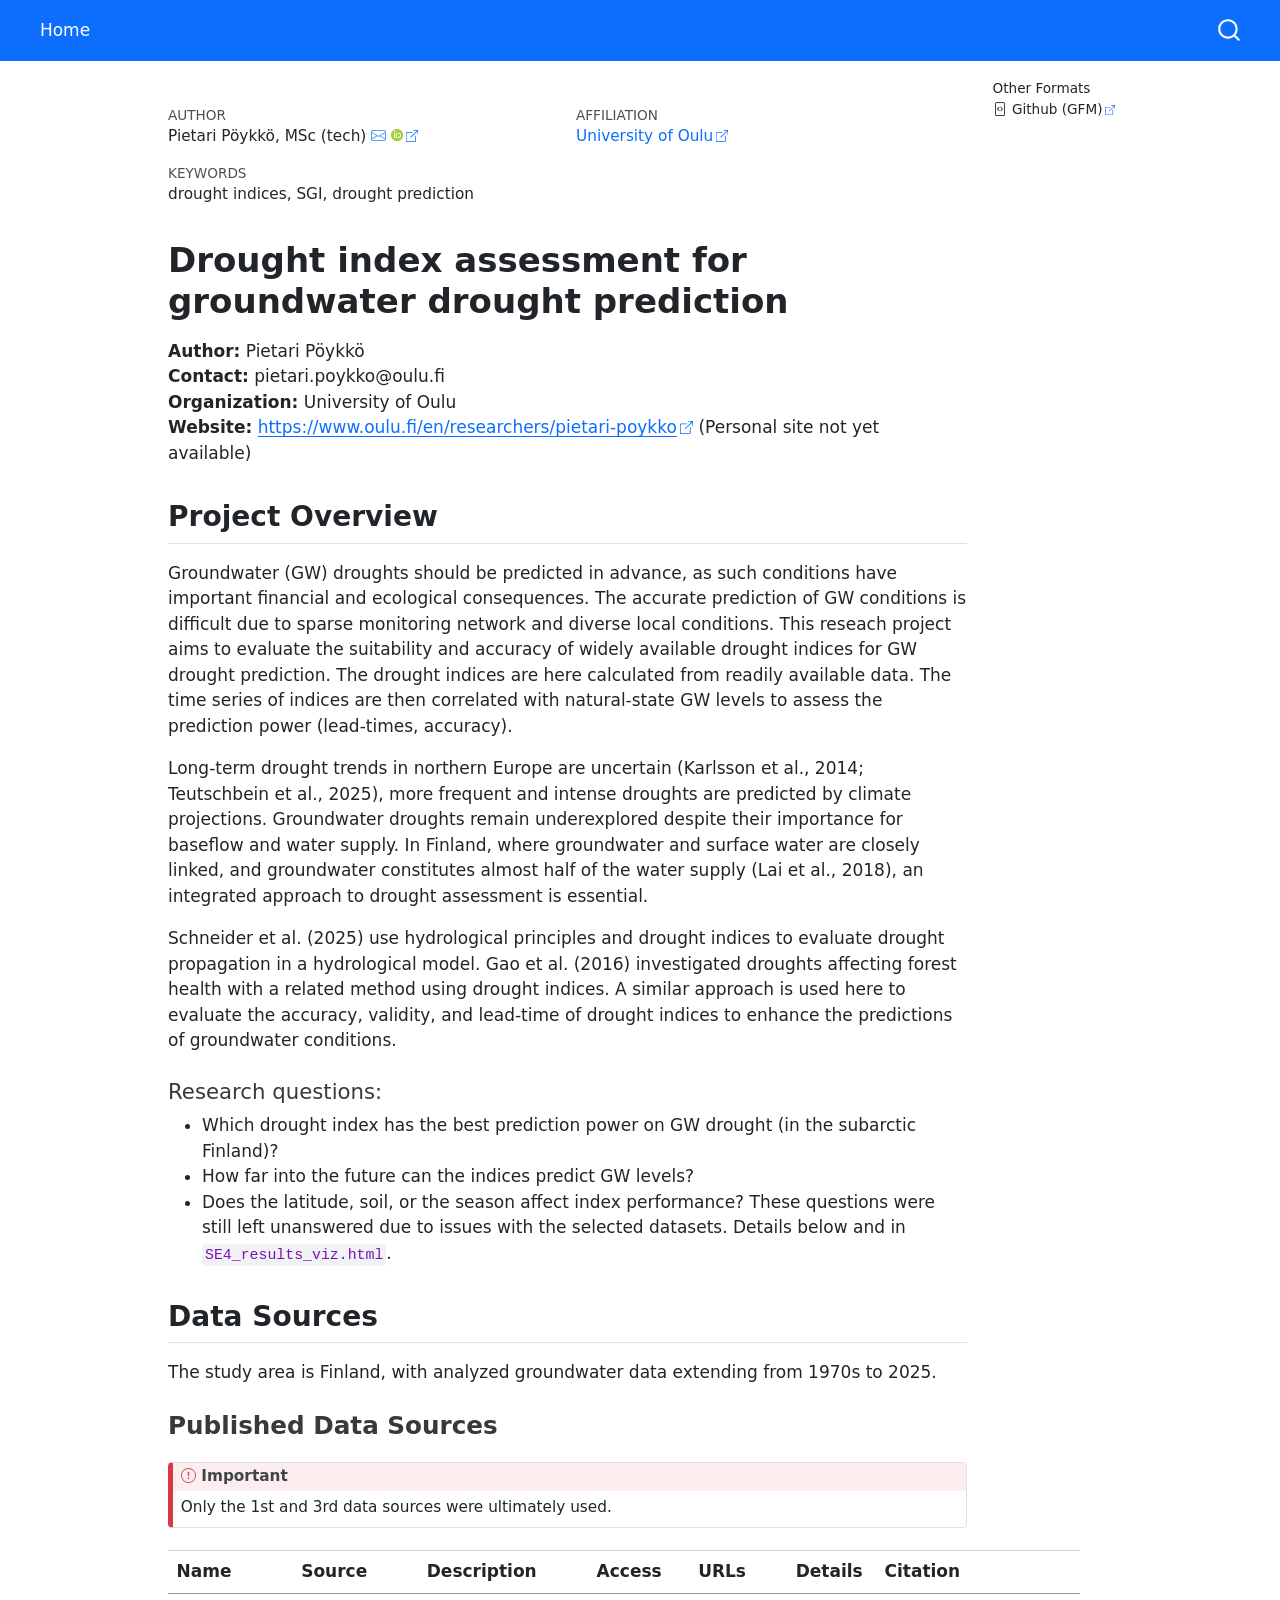
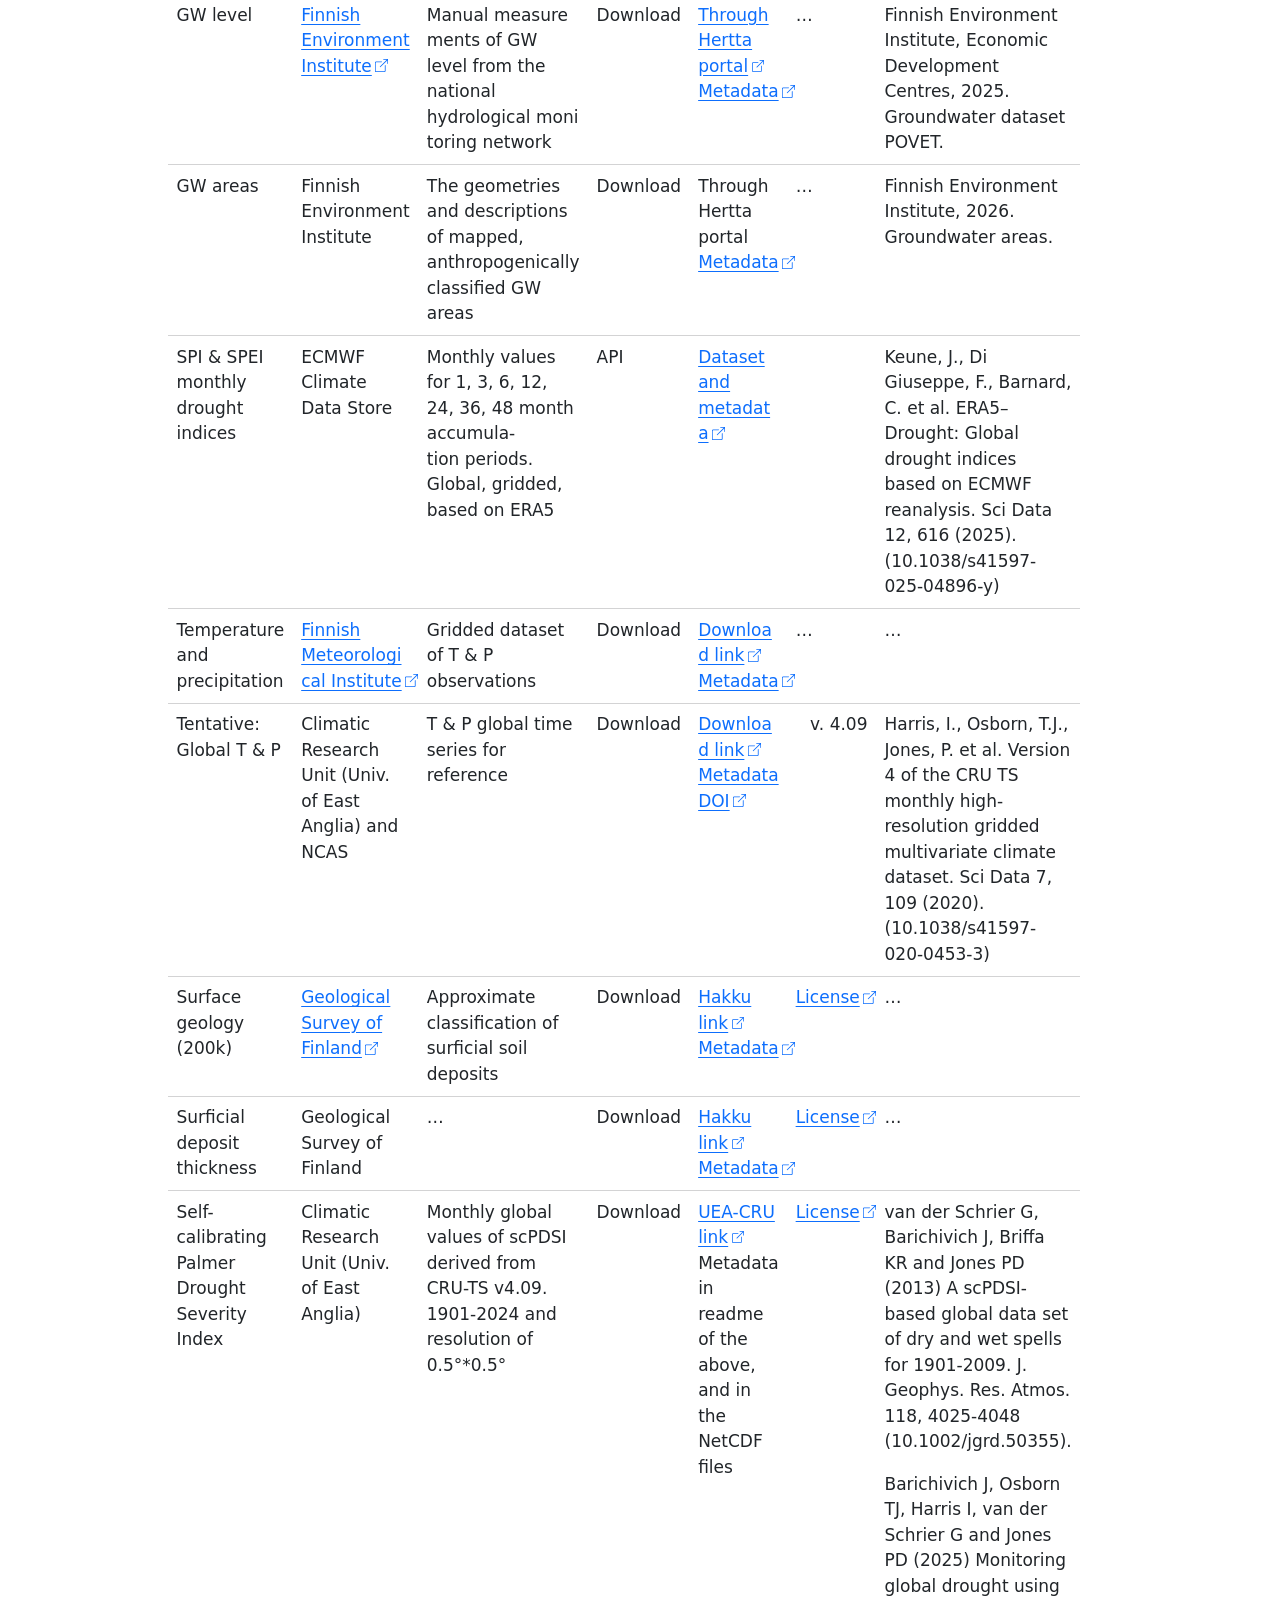
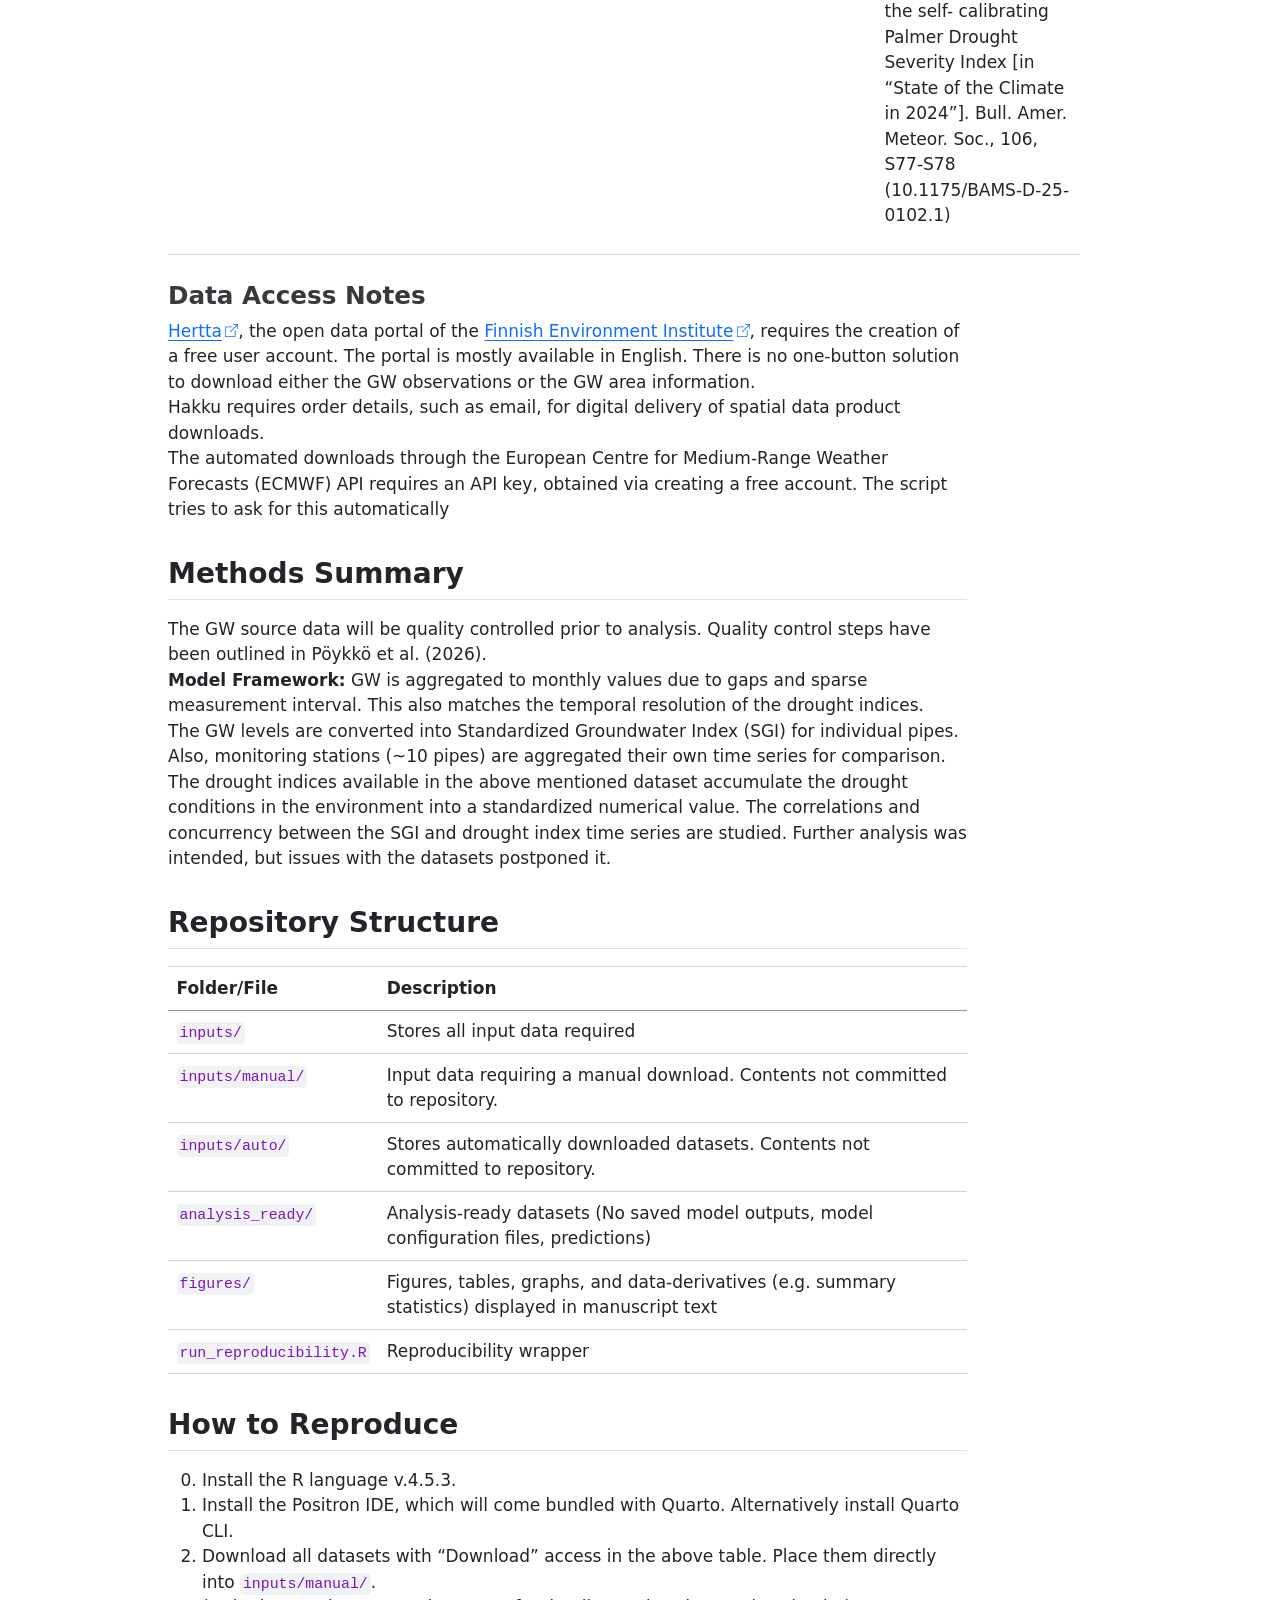
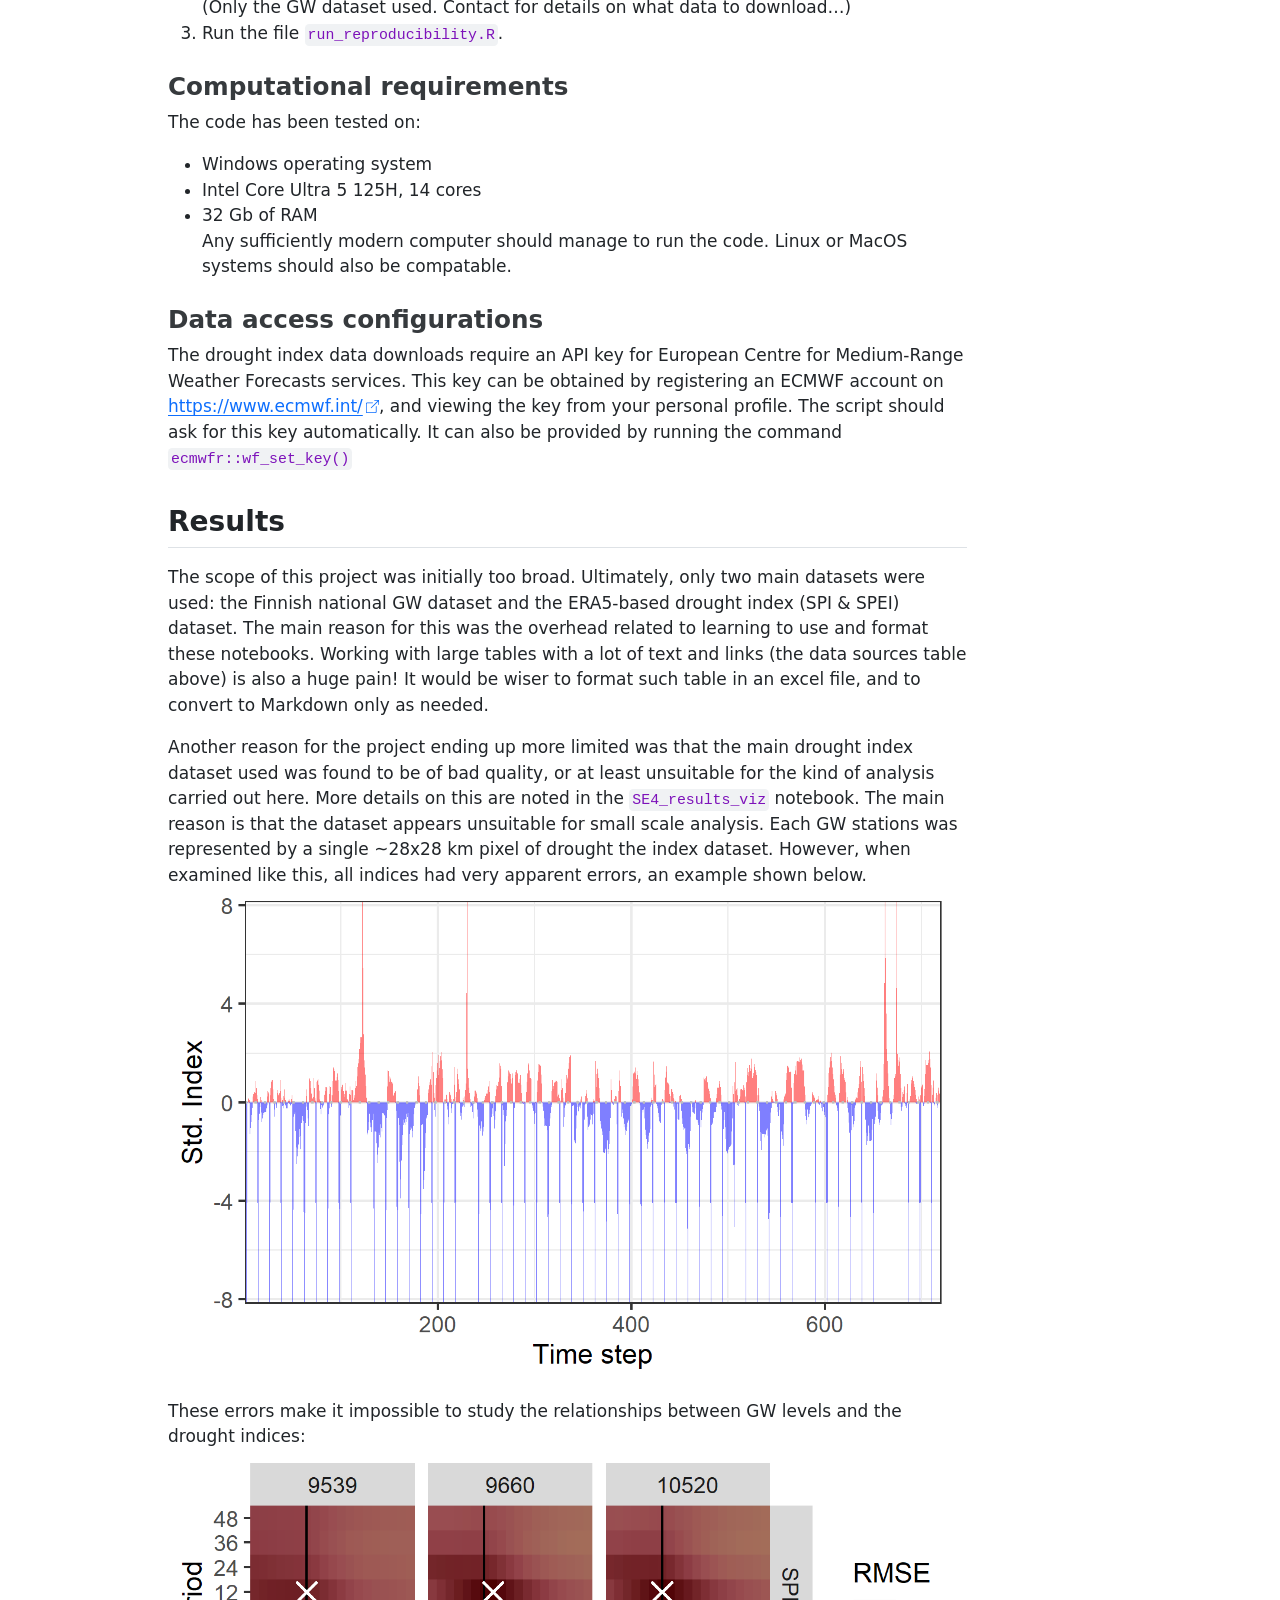
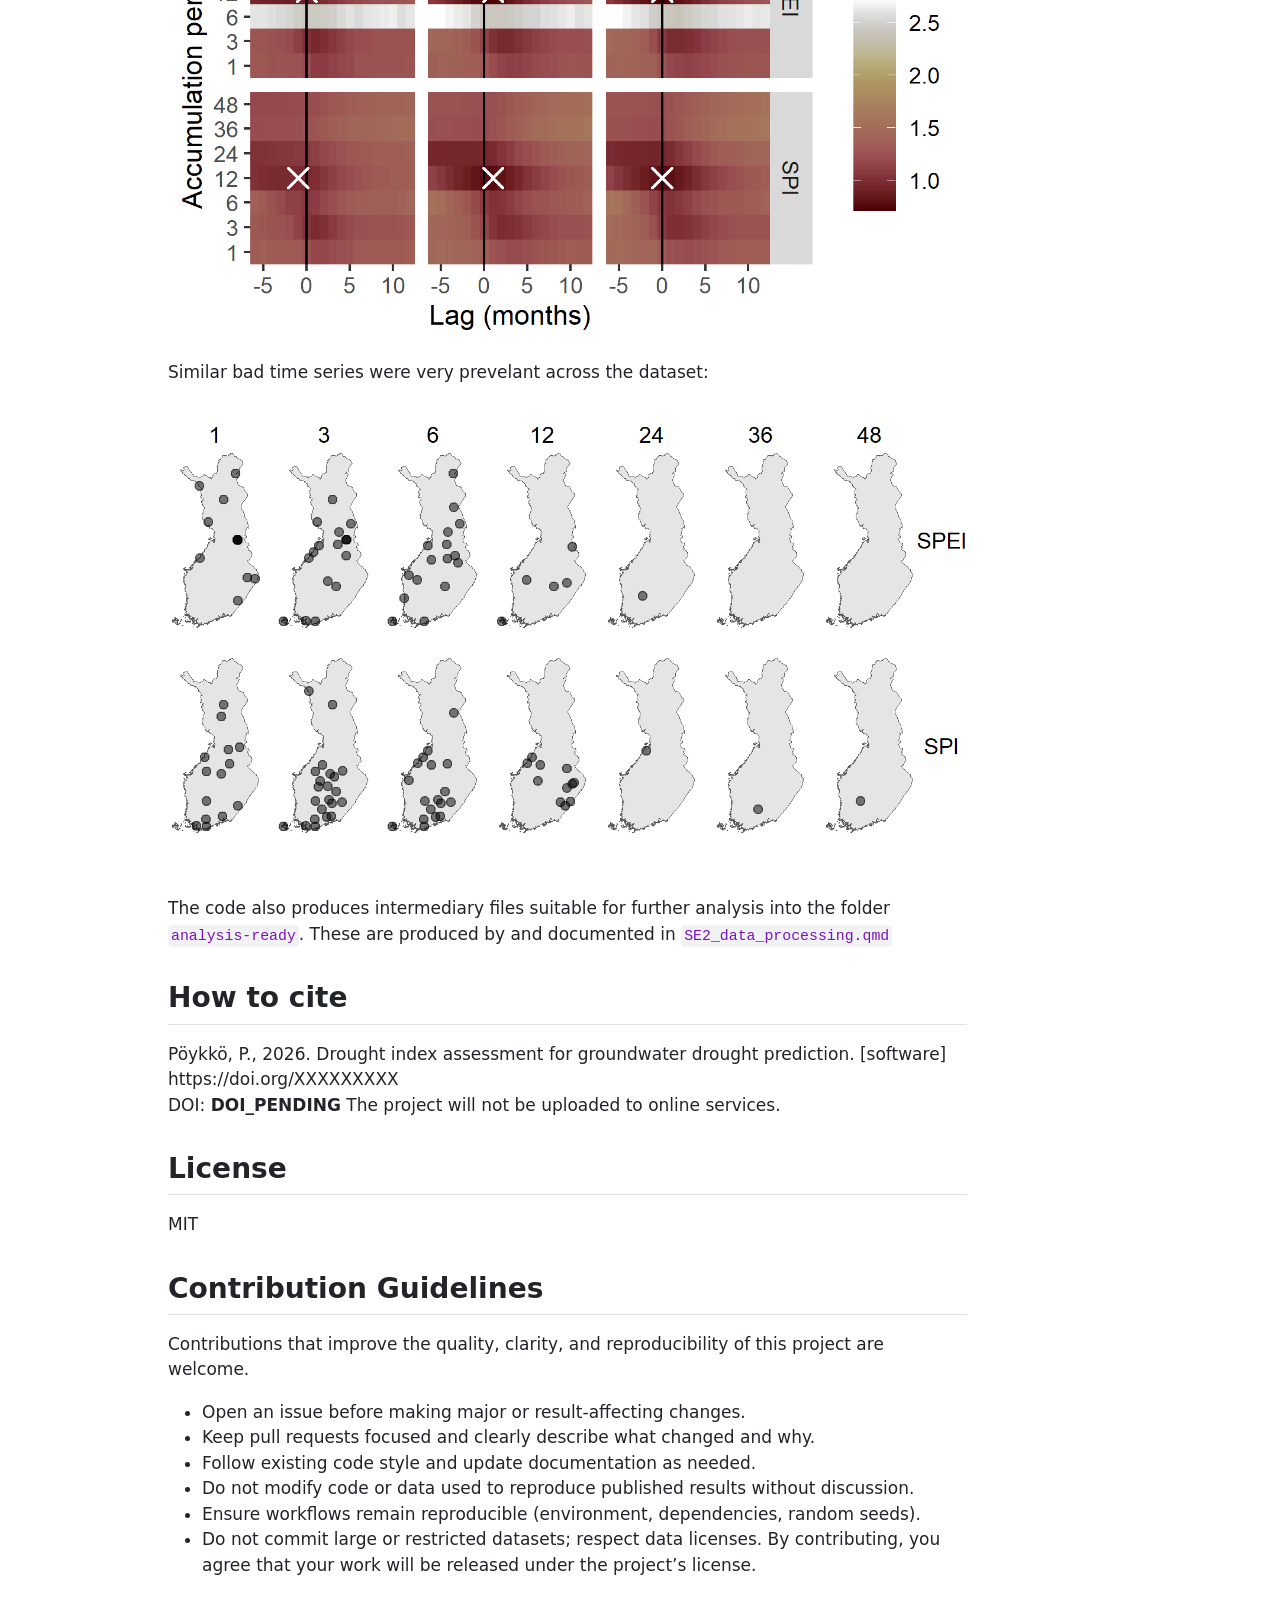
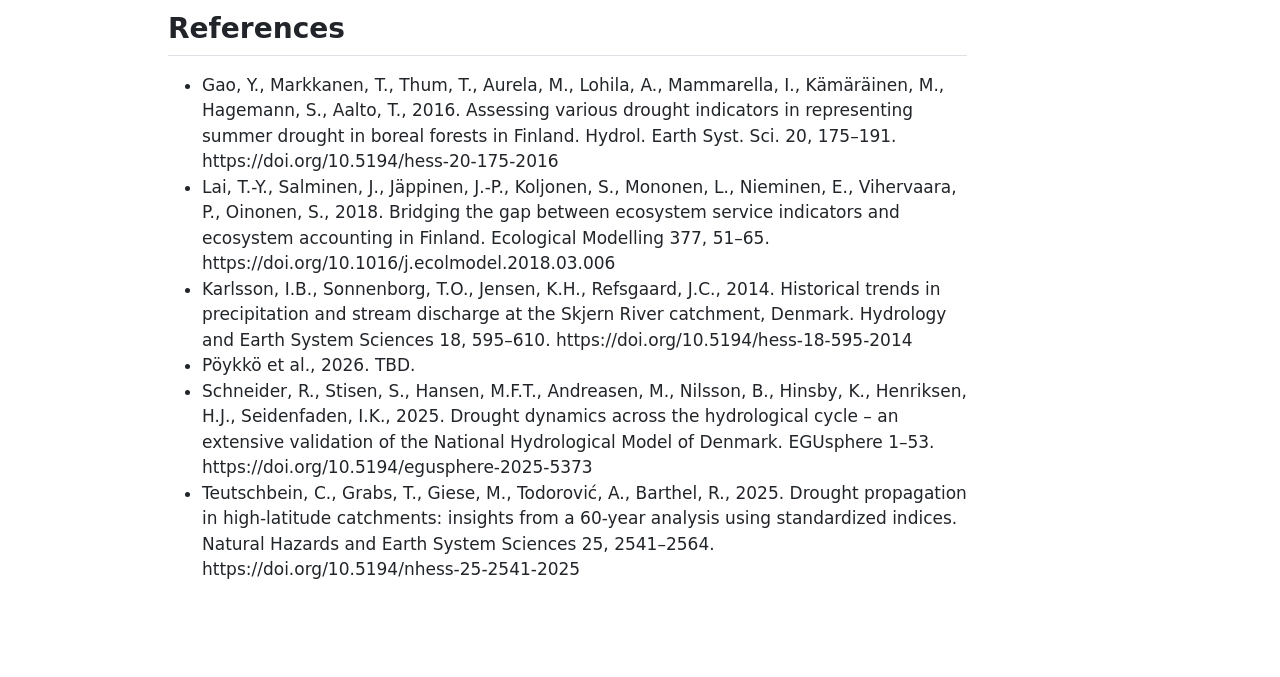
==== README.html @ c1beb2d9 "Built site for gh-pages" ====
<!DOCTYPE html>
<html xmlns="http://www.w3.org/1999/xhtml" lang="en" xml:lang="en"><head>

<meta charset="utf-8">
<meta name="generator" content="quarto-1.9.37">

<meta name="viewport" content="width=device-width, initial-scale=1.0, user-scalable=yes">

<meta name="author" content="Pietari Pöykkö">
<meta name="keywords" content="drought indices, SGI, drought prediction">

<title>readme</title>
<style>

code{white-space: pre-wrap;}
span.smallcaps{font-variant: small-caps;}
div.columns{display: flex; gap: min(4vw, 1.5em);}
div.column{flex: auto; overflow-x: auto;}
div.hanging-indent{margin-left: 1.5em; text-indent: -1.5em;}
ul.task-list{list-style: none;}
ul.task-list li input[type="checkbox"] {
width: 0.8em;
margin: 0 0.8em 0.2em -1em;  vertical-align: middle;
}
</style>


<script>const headroomChanged = new CustomEvent("quarto-hrChanged", {
  detail: {},
  bubbles: true,
  cancelable: false,
  composed: false,
});

const announceDismiss = () => {
  const annEl = window.document.getElementById("quarto-announcement");
  if (annEl) {
    annEl.remove();

    const annId = annEl.getAttribute("data-announcement-id");
    window.localStorage.setItem(`quarto-announce-${annId}`, "true");
  }
};

const announceRegister = () => {
  const annEl = window.document.getElementById("quarto-announcement");
  if (annEl) {
    const annId = annEl.getAttribute("data-announcement-id");
    const isDismissed =
      window.localStorage.getItem(`quarto-announce-${annId}`) || false;
    if (isDismissed) {
      announceDismiss();
      return;
    } else {
      annEl.classList.remove("hidden");
    }

    const actionEl = annEl.querySelector(".quarto-announcement-action");
    if (actionEl) {
      actionEl.addEventListener("click", function (e) {
        e.preventDefault();
        // Hide the bar immediately
        announceDismiss();
      });
    }
  }
};

window.document.addEventListener("DOMContentLoaded", function () {
  let init = false;

  announceRegister();

  // Manage the back to top button, if one is present.
  let lastScrollTop = window.pageYOffset || document.documentElement.scrollTop;
  const scrollDownBuffer = 5;
  const scrollUpBuffer = 35;
  const btn = document.getElementById("quarto-back-to-top");
  const hideBackToTop = () => {
    btn.style.display = "none";
  };
  const showBackToTop = () => {
    btn.style.display = "inline-block";
  };
  if (btn) {
    window.document.addEventListener(
      "scroll",
      function () {
        const currentScrollTop =
          window.pageYOffset || document.documentElement.scrollTop;

        // Shows and hides the button 'intelligently' as the user scrolls
        if (currentScrollTop - scrollDownBuffer > lastScrollTop) {
          hideBackToTop();
          lastScrollTop = currentScrollTop <= 0 ? 0 : currentScrollTop;
        } else if (currentScrollTop < lastScrollTop - scrollUpBuffer) {
          showBackToTop();
          lastScrollTop = currentScrollTop <= 0 ? 0 : currentScrollTop;
        }

        // Show the button at the bottom, hides it at the top
        if (currentScrollTop <= 0) {
          hideBackToTop();
        } else if (
          window.innerHeight + currentScrollTop >=
          document.body.offsetHeight
        ) {
          showBackToTop();
        }
      },
      false
    );
  }

  function throttle(func, wait) {
    var timeout;
    return function () {
      const context = this;
      const args = arguments;
      const later = function () {
        clearTimeout(timeout);
        timeout = null;
        func.apply(context, args);
      };

      if (!timeout) {
        timeout = setTimeout(later, wait);
      }
    };
  }

  function headerOffset() {
    // Set an offset if there is are fixed top navbar
    const headerEl = window.document.querySelector("header.fixed-top");
    if (headerEl) {
      return headerEl.clientHeight;
    } else {
      return 0;
    }
  }

  function footerOffset() {
    const footerEl = window.document.querySelector("footer.footer");
    if (footerEl) {
      return footerEl.clientHeight;
    } else {
      return 0;
    }
  }

  function dashboardOffset() {
    const dashboardNavEl = window.document.getElementById(
      "quarto-dashboard-header"
    );
    if (dashboardNavEl !== null) {
      return dashboardNavEl.clientHeight;
    } else {
      return 0;
    }
  }

  function updateDocumentOffsetWithoutAnimation() {
    updateDocumentOffset(false);
  }

  function updateDocumentOffset(animated) {
    // set body offset
    const topOffset = headerOffset();
    const bodyOffset = topOffset + footerOffset() + dashboardOffset();
    const bodyEl = window.document.body;
    bodyEl.setAttribute("data-bs-offset", topOffset);
    bodyEl.style.paddingTop = topOffset + "px";

    // deal with sidebar offsets
    const sidebars = window.document.querySelectorAll(
      ".sidebar, .headroom-target"
    );
    sidebars.forEach((sidebar) => {
      if (!animated) {
        sidebar.classList.add("notransition");
        // Remove the no transition class after the animation has time to complete
        setTimeout(function () {
          sidebar.classList.remove("notransition");
        }, 201);
      }

      if (window.Headroom && sidebar.classList.contains("sidebar-unpinned")) {
        sidebar.style.top = "0";
        sidebar.style.maxHeight = "100vh";
      } else {
        sidebar.style.top = topOffset + "px";
        sidebar.style.maxHeight = "calc(100vh - " + topOffset + "px)";
      }
    });

    // allow space for footer
    const mainContainer = window.document.querySelector(".quarto-container");
    if (mainContainer) {
      mainContainer.style.minHeight = "calc(100vh - " + bodyOffset + "px)";
    }

    // link offset
    let linkStyle = window.document.querySelector("#quarto-target-style");
    if (!linkStyle) {
      linkStyle = window.document.createElement("style");
      linkStyle.setAttribute("id", "quarto-target-style");
      window.document.head.appendChild(linkStyle);
    }
    while (linkStyle.firstChild) {
      linkStyle.removeChild(linkStyle.firstChild);
    }
    if (topOffset > 0) {
      linkStyle.appendChild(
        window.document.createTextNode(`
      section:target::before {
        content: "";
        display: block;
        height: ${topOffset}px;
        margin: -${topOffset}px 0 0;
      }`)
      );
    }
    if (init) {
      window.dispatchEvent(headroomChanged);
    }
    init = true;
  }

  // initialize headroom
  var header = window.document.querySelector("#quarto-header");
  if (header && window.Headroom) {
    const headroom = new window.Headroom(header, {
      tolerance: 5,
      onPin: function () {
        const sidebars = window.document.querySelectorAll(
          ".sidebar, .headroom-target"
        );
        sidebars.forEach((sidebar) => {
          sidebar.classList.remove("sidebar-unpinned");
        });
        updateDocumentOffset();
      },
      onUnpin: function () {
        const sidebars = window.document.querySelectorAll(
          ".sidebar, .headroom-target"
        );
        sidebars.forEach((sidebar) => {
          sidebar.classList.add("sidebar-unpinned");
        });
        updateDocumentOffset();
      },
    });
    headroom.init();

    let frozen = false;
    window.quartoToggleHeadroom = function () {
      if (frozen) {
        headroom.unfreeze();
        frozen = false;
      } else {
        headroom.freeze();
        frozen = true;
      }
    };
  }

  window.addEventListener(
    "hashchange",
    function (e) {
      if (
        getComputedStyle(document.documentElement).scrollBehavior !== "smooth"
      ) {
        window.scrollTo(0, window.pageYOffset - headerOffset());
      }
    },
    false
  );

  // Observe size changed for the header
  const headerEl = window.document.querySelector("header.fixed-top");
  if (headerEl && window.ResizeObserver) {
    const observer = new window.ResizeObserver(() => {
      setTimeout(updateDocumentOffsetWithoutAnimation, 0);
    });
    observer.observe(headerEl, {
      attributes: true,
      childList: true,
      characterData: true,
    });
  } else {
    window.addEventListener(
      "resize",
      throttle(updateDocumentOffsetWithoutAnimation, 50)
    );
  }
  setTimeout(updateDocumentOffsetWithoutAnimation, 250);

  // fixup index.html links if we aren't on the filesystem
  if (window.location.protocol !== "file:") {
    const links = window.document.querySelectorAll("a");
    for (let i = 0; i < links.length; i++) {
      if (links[i].href) {
        links[i].dataset.originalHref = links[i].href;
        links[i].href = links[i].href.replace(/\/index\.html/, "/");
      }
    }

    // Fixup any sharing links that require urls
    // Append url to any sharing urls
    const sharingLinks = window.document.querySelectorAll(
      "a.sidebar-tools-main-item, a.quarto-navigation-tool, a.quarto-navbar-tools, a.quarto-navbar-tools-item"
    );
    for (let i = 0; i < sharingLinks.length; i++) {
      const sharingLink = sharingLinks[i];
      const href = sharingLink.getAttribute("href");
      if (href) {
        sharingLink.setAttribute(
          "href",
          href.replace("|url|", window.location.href)
        );
      }
    }

    // Scroll the active navigation item into view, if necessary
    const navSidebar = window.document.querySelector("nav#quarto-sidebar");
    if (navSidebar) {
      // Find the active item
      const activeItem = navSidebar.querySelector("li.sidebar-item a.active");
      if (activeItem) {
        // Wait for the scroll height and height to resolve by observing size changes on the
        // nav element that is scrollable
        const resizeObserver = new ResizeObserver((_entries) => {
          // The bottom of the element
          const elBottom = activeItem.offsetTop;
          const viewBottom = navSidebar.scrollTop + navSidebar.clientHeight;

          // The element height and scroll height are the same, then we are still loading
          if (viewBottom !== navSidebar.scrollHeight) {
            // Determine if the item isn't visible and scroll to it
            if (elBottom >= viewBottom) {
              navSidebar.scrollTop = elBottom;
            }

            // stop observing now since we've completed the scroll
            resizeObserver.unobserve(navSidebar);
          }
        });
        resizeObserver.observe(navSidebar);
      }
    }
  }
});
</script>
<script>/*!
 * headroom.js v0.12.0 - Give your page some headroom. Hide your header until you need it
 * Copyright (c) 2020 Nick Williams - http://wicky.nillia.ms/headroom.js
 * License: MIT
 */

!function(t,n){"object"==typeof exports&&"undefined"!=typeof module?module.exports=n():"function"==typeof define&&define.amd?define(n):(t=t||self).Headroom=n()}(this,function(){"use strict";function t(){return"undefined"!=typeof window}function d(t){return function(t){return t&&t.document&&function(t){return 9===t.nodeType}(t.document)}(t)?function(t){var n=t.document,o=n.body,s=n.documentElement;return{scrollHeight:function(){return Math.max(o.scrollHeight,s.scrollHeight,o.offsetHeight,s.offsetHeight,o.clientHeight,s.clientHeight)},height:function(){return t.innerHeight||s.clientHeight||o.clientHeight},scrollY:function(){return void 0!==t.pageYOffset?t.pageYOffset:(s||o.parentNode||o).scrollTop}}}(t):function(t){return{scrollHeight:function(){return Math.max(t.scrollHeight,t.offsetHeight,t.clientHeight)},height:function(){return Math.max(t.offsetHeight,t.clientHeight)},scrollY:function(){return t.scrollTop}}}(t)}function n(t,s,e){var n,o=function(){var n=!1;try{var t={get passive(){n=!0}};window.addEventListener("test",t,t),window.removeEventListener("test",t,t)}catch(t){n=!1}return n}(),i=!1,r=d(t),l=r.scrollY(),a={};function c(){var t=Math.round(r.scrollY()),n=r.height(),o=r.scrollHeight();a.scrollY=t,a.lastScrollY=l,a.direction=l<t?"down":"up",a.distance=Math.abs(t-l),a.isOutOfBounds=t<0||o<t+n,a.top=t<=s.offset[a.direction],a.bottom=o<=t+n,a.toleranceExceeded=a.distance>s.tolerance[a.direction],e(a),l=t,i=!1}function h(){i||(i=!0,n=requestAnimationFrame(c))}var u=!!o&&{passive:!0,capture:!1};return t.addEventListener("scroll",h,u),c(),{destroy:function(){cancelAnimationFrame(n),t.removeEventListener("scroll",h,u)}}}function o(t){return t===Object(t)?t:{down:t,up:t}}function s(t,n){n=n||{},Object.assign(this,s.options,n),this.classes=Object.assign({},s.options.classes,n.classes),this.elem=t,this.tolerance=o(this.tolerance),this.offset=o(this.offset),this.initialised=!1,this.frozen=!1}return s.prototype={constructor:s,init:function(){return s.cutsTheMustard&&!this.initialised&&(this.addClass("initial"),this.initialised=!0,setTimeout(function(t){t.scrollTracker=n(t.scroller,{offset:t.offset,tolerance:t.tolerance},t.update.bind(t))},100,this)),this},destroy:function(){this.initialised=!1,Object.keys(this.classes).forEach(this.removeClass,this),this.scrollTracker.destroy()},unpin:function(){!this.hasClass("pinned")&&this.hasClass("unpinned")||(this.addClass("unpinned"),this.removeClass("pinned"),this.onUnpin&&this.onUnpin.call(this))},pin:function(){this.hasClass("unpinned")&&(this.addClass("pinned"),this.removeClass("unpinned"),this.onPin&&this.onPin.call(this))},freeze:function(){this.frozen=!0,this.addClass("frozen")},unfreeze:function(){this.frozen=!1,this.removeClass("frozen")},top:function(){this.hasClass("top")||(this.addClass("top"),this.removeClass("notTop"),this.onTop&&this.onTop.call(this))},notTop:function(){this.hasClass("notTop")||(this.addClass("notTop"),this.removeClass("top"),this.onNotTop&&this.onNotTop.call(this))},bottom:function(){this.hasClass("bottom")||(this.addClass("bottom"),this.removeClass("notBottom"),this.onBottom&&this.onBottom.call(this))},notBottom:function(){this.hasClass("notBottom")||(this.addClass("notBottom"),this.removeClass("bottom"),this.onNotBottom&&this.onNotBottom.call(this))},shouldUnpin:function(t){return"down"===t.direction&&!t.top&&t.toleranceExceeded},shouldPin:function(t){return"up"===t.direction&&t.toleranceExceeded||t.top},addClass:function(t){this.elem.classList.add.apply(this.elem.classList,this.classes[t].split(" "))},removeClass:function(t){this.elem.classList.remove.apply(this.elem.classList,this.classes[t].split(" "))},hasClass:function(t){return this.classes[t].split(" ").every(function(t){return this.classList.contains(t)},this.elem)},update:function(t){t.isOutOfBounds||!0!==this.frozen&&(t.top?this.top():this.notTop(),t.bottom?this.bottom():this.notBottom(),this.shouldUnpin(t)?this.unpin():this.shouldPin(t)&&this.pin())}},s.options={tolerance:{up:0,down:0},offset:0,scroller:t()?window:null,classes:{frozen:"headroom--frozen",pinned:"headroom--pinned",unpinned:"headroom--unpinned",top:"headroom--top",notTop:"headroom--not-top",bottom:"headroom--bottom",notBottom:"headroom--not-bottom",initial:"headroom"}},s.cutsTheMustard=!!(t()&&function(){}.bind&&"classList"in document.documentElement&&Object.assign&&Object.keys&&requestAnimationFrame),s});
</script>
<script>/*!
 * clipboard.js v2.0.11
 * https://clipboardjs.com/
 *
 * Licensed MIT © Zeno Rocha
 */
!function(t,e){"object"==typeof exports&&"object"==typeof module?module.exports=e():"function"==typeof define&&define.amd?define([],e):"object"==typeof exports?exports.ClipboardJS=e():t.ClipboardJS=e()}(this,function(){return n={686:function(t,e,n){"use strict";n.d(e,{default:function(){return b}});var e=n(279),i=n.n(e),e=n(370),u=n.n(e),e=n(817),r=n.n(e);function c(t){try{return document.execCommand(t)}catch(t){return}}var a=function(t){t=r()(t);return c("cut"),t};function o(t,e){var n,o,t=(n=t,o="rtl"===document.documentElement.getAttribute("dir"),(t=document.createElement("textarea")).style.fontSize="12pt",t.style.border="0",t.style.padding="0",t.style.margin="0",t.style.position="absolute",t.style[o?"right":"left"]="-9999px",o=window.pageYOffset||document.documentElement.scrollTop,t.style.top="".concat(o,"px"),t.setAttribute("readonly",""),t.value=n,t);return e.container.appendChild(t),e=r()(t),c("copy"),t.remove(),e}var f=function(t){var e=1<arguments.length&&void 0!==arguments[1]?arguments[1]:{container:document.body},n="";return"string"==typeof t?n=o(t,e):t instanceof HTMLInputElement&&!["text","search","url","tel","password"].includes(null==t?void 0:t.type)?n=o(t.value,e):(n=r()(t),c("copy")),n};function l(t){return(l="function"==typeof Symbol&&"symbol"==typeof Symbol.iterator?function(t){return typeof t}:function(t){return t&&"function"==typeof Symbol&&t.constructor===Symbol&&t!==Symbol.prototype?"symbol":typeof t})(t)}var s=function(){var t=0<arguments.length&&void 0!==arguments[0]?arguments[0]:{},e=t.action,n=void 0===e?"copy":e,o=t.container,e=t.target,t=t.text;if("copy"!==n&&"cut"!==n)throw new Error('Invalid "action" value, use either "copy" or "cut"');if(void 0!==e){if(!e||"object"!==l(e)||1!==e.nodeType)throw new Error('Invalid "target" value, use a valid Element');if("copy"===n&&e.hasAttribute("disabled"))throw new Error('Invalid "target" attribute. Please use "readonly" instead of "disabled" attribute');if("cut"===n&&(e.hasAttribute("readonly")||e.hasAttribute("disabled")))throw new Error('Invalid "target" attribute. You can\'t cut text from elements with "readonly" or "disabled" attributes')}return t?f(t,{container:o}):e?"cut"===n?a(e):f(e,{container:o}):void 0};function p(t){return(p="function"==typeof Symbol&&"symbol"==typeof Symbol.iterator?function(t){return typeof t}:function(t){return t&&"function"==typeof Symbol&&t.constructor===Symbol&&t!==Symbol.prototype?"symbol":typeof t})(t)}function d(t,e){for(var n=0;n<e.length;n++){var o=e[n];o.enumerable=o.enumerable||!1,o.configurable=!0,"value"in o&&(o.writable=!0),Object.defineProperty(t,o.key,o)}}function y(t,e){return(y=Object.setPrototypeOf||function(t,e){return t.__proto__=e,t})(t,e)}function h(n){var o=function(){if("undefined"==typeof Reflect||!Reflect.construct)return!1;if(Reflect.construct.sham)return!1;if("function"==typeof Proxy)return!0;try{return Date.prototype.toString.call(Reflect.construct(Date,[],function(){})),!0}catch(t){return!1}}();return function(){var t,e=v(n);return t=o?(t=v(this).constructor,Reflect.construct(e,arguments,t)):e.apply(this,arguments),e=this,!(t=t)||"object"!==p(t)&&"function"!=typeof t?function(t){if(void 0!==t)return t;throw new ReferenceError("this hasn't been initialised - super() hasn't been called")}(e):t}}function v(t){return(v=Object.setPrototypeOf?Object.getPrototypeOf:function(t){return t.__proto__||Object.getPrototypeOf(t)})(t)}function m(t,e){t="data-clipboard-".concat(t);if(e.hasAttribute(t))return e.getAttribute(t)}var b=function(){!function(t,e){if("function"!=typeof e&&null!==e)throw new TypeError("Super expression must either be null or a function");t.prototype=Object.create(e&&e.prototype,{constructor:{value:t,writable:!0,configurable:!0}}),e&&y(t,e)}(r,i());var t,e,n,o=h(r);function r(t,e){var n;return function(t){if(!(t instanceof r))throw new TypeError("Cannot call a class as a function")}(this),(n=o.call(this)).resolveOptions(e),n.listenClick(t),n}return t=r,n=[{key:"copy",value:function(t){var e=1<arguments.length&&void 0!==arguments[1]?arguments[1]:{container:document.body};return f(t,e)}},{key:"cut",value:function(t){return a(t)}},{key:"isSupported",value:function(){var t=0<arguments.length&&void 0!==arguments[0]?arguments[0]:["copy","cut"],t="string"==typeof t?[t]:t,e=!!document.queryCommandSupported;return t.forEach(function(t){e=e&&!!document.queryCommandSupported(t)}),e}}],(e=[{key:"resolveOptions",value:function(){var t=0<arguments.length&&void 0!==arguments[0]?arguments[0]:{};this.action="function"==typeof t.action?t.action:this.defaultAction,this.target="function"==typeof t.target?t.target:this.defaultTarget,this.text="function"==typeof t.text?t.text:this.defaultText,this.container="object"===p(t.container)?t.container:document.body}},{key:"listenClick",value:function(t){var e=this;this.listener=u()(t,"click",function(t){return e.onClick(t)})}},{key:"onClick",value:function(t){var e=t.delegateTarget||t.currentTarget,n=this.action(e)||"copy",t=s({action:n,container:this.container,target:this.target(e),text:this.text(e)});this.emit(t?"success":"error",{action:n,text:t,trigger:e,clearSelection:function(){e&&e.focus(),window.getSelection().removeAllRanges()}})}},{key:"defaultAction",value:function(t){return m("action",t)}},{key:"defaultTarget",value:function(t){t=m("target",t);if(t)return document.querySelector(t)}},{key:"defaultText",value:function(t){return m("text",t)}},{key:"destroy",value:function(){this.listener.destroy()}}])&&d(t.prototype,e),n&&d(t,n),r}()},828:function(t){var e;"undefined"==typeof Element||Element.prototype.matches||((e=Element.prototype).matches=e.matchesSelector||e.mozMatchesSelector||e.msMatchesSelector||e.oMatchesSelector||e.webkitMatchesSelector),t.exports=function(t,e){for(;t&&9!==t.nodeType;){if("function"==typeof t.matches&&t.matches(e))return t;t=t.parentNode}}},438:function(t,e,n){var u=n(828);function i(t,e,n,o,r){var i=function(e,n,t,o){return function(t){t.delegateTarget=u(t.target,n),t.delegateTarget&&o.call(e,t)}}.apply(this,arguments);return t.addEventListener(n,i,r),{destroy:function(){t.removeEventListener(n,i,r)}}}t.exports=function(t,e,n,o,r){return"function"==typeof t.addEventListener?i.apply(null,arguments):"function"==typeof n?i.bind(null,document).apply(null,arguments):("string"==typeof t&&(t=document.querySelectorAll(t)),Array.prototype.map.call(t,function(t){return i(t,e,n,o,r)}))}},879:function(t,n){n.node=function(t){return void 0!==t&&t instanceof HTMLElement&&1===t.nodeType},n.nodeList=function(t){var e=Object.prototype.toString.call(t);return void 0!==t&&("[object NodeList]"===e||"[object HTMLCollection]"===e)&&"length"in t&&(0===t.length||n.node(t[0]))},n.string=function(t){return"string"==typeof t||t instanceof String},n.fn=function(t){return"[object Function]"===Object.prototype.toString.call(t)}},370:function(t,e,n){var f=n(879),l=n(438);t.exports=function(t,e,n){if(!t&&!e&&!n)throw new Error("Missing required arguments");if(!f.string(e))throw new TypeError("Second argument must be a String");if(!f.fn(n))throw new TypeError("Third argument must be a Function");if(f.node(t))return c=e,a=n,(u=t).addEventListener(c,a),{destroy:function(){u.removeEventListener(c,a)}};if(f.nodeList(t))return o=t,r=e,i=n,Array.prototype.forEach.call(o,function(t){t.addEventListener(r,i)}),{destroy:function(){Array.prototype.forEach.call(o,function(t){t.removeEventListener(r,i)})}};if(f.string(t))return t=t,e=e,n=n,l(document.body,t,e,n);throw new TypeError("First argument must be a String, HTMLElement, HTMLCollection, or NodeList");var o,r,i,u,c,a}},817:function(t){t.exports=function(t){var e,n="SELECT"===t.nodeName?(t.focus(),t.value):"INPUT"===t.nodeName||"TEXTAREA"===t.nodeName?((e=t.hasAttribute("readonly"))||t.setAttribute("readonly",""),t.select(),t.setSelectionRange(0,t.value.length),e||t.removeAttribute("readonly"),t.value):(t.hasAttribute("contenteditable")&&t.focus(),n=window.getSelection(),(e=document.createRange()).selectNodeContents(t),n.removeAllRanges(),n.addRange(e),n.toString());return n}},279:function(t){function e(){}e.prototype={on:function(t,e,n){var o=this.e||(this.e={});return(o[t]||(o[t]=[])).push({fn:e,ctx:n}),this},once:function(t,e,n){var o=this;function r(){o.off(t,r),e.apply(n,arguments)}return r._=e,this.on(t,r,n)},emit:function(t){for(var e=[].slice.call(arguments,1),n=((this.e||(this.e={}))[t]||[]).slice(),o=0,r=n.length;o<r;o++)n[o].fn.apply(n[o].ctx,e);return this},off:function(t,e){var n=this.e||(this.e={}),o=n[t],r=[];if(o&&e)for(var i=0,u=o.length;i<u;i++)o[i].fn!==e&&o[i].fn._!==e&&r.push(o[i]);return r.length?n[t]=r:delete n[t],this}},t.exports=e,t.exports.TinyEmitter=e}},r={},o.n=function(t){var e=t&&t.__esModule?function(){return t.default}:function(){return t};return o.d(e,{a:e}),e},o.d=function(t,e){for(var n in e)o.o(e,n)&&!o.o(t,n)&&Object.defineProperty(t,n,{enumerable:!0,get:e[n]})},o.o=function(t,e){return Object.prototype.hasOwnProperty.call(t,e)},o(686).default;function o(t){if(r[t])return r[t].exports;var e=r[t]={exports:{}};return n[t](e,e.exports,o),e.exports}var n,r});</script>
<script>/*! @algolia/autocomplete-js 1.19.1 | MIT License | © Algolia, Inc. and contributors | https://github.com/algolia/autocomplete */
!function(e,t){"object"==typeof exports&&"undefined"!=typeof module?t(exports):"function"==typeof define&&define.amd?define(["exports"],t):t((e="undefined"!=typeof globalThis?globalThis:e||self)["@algolia/autocomplete-js"]={})}(this,(function(e){"use strict";function t(e,t){var n=Object.keys(e);if(Object.getOwnPropertySymbols){var r=Object.getOwnPropertySymbols(e);t&&(r=r.filter((function(t){return Object.getOwnPropertyDescriptor(e,t).enumerable}))),n.push.apply(n,r)}return n}function n(e){for(var n=1;n<arguments.length;n++){var r=null!=arguments[n]?arguments[n]:{};n%2?t(Object(r),!0).forEach((function(t){o(e,t,r[t])})):Object.getOwnPropertyDescriptors?Object.defineProperties(e,Object.getOwnPropertyDescriptors(r)):t(Object(r)).forEach((function(t){Object.defineProperty(e,t,Object.getOwnPropertyDescriptor(r,t))}))}return e}function r(e){return r="function"==typeof Symbol&&"symbol"==typeof Symbol.iterator?function(e){return typeof e}:function(e){return e&&"function"==typeof Symbol&&e.constructor===Symbol&&e!==Symbol.prototype?"symbol":typeof e},r(e)}function o(e,t,n){return(t=function(e){var t=function(e,t){if("object"!=typeof e||null===e)return e;var n=e[Symbol.toPrimitive];if(void 0!==n){var r=n.call(e,t||"default");if("object"!=typeof r)return r;throw new TypeError("@@toPrimitive must return a primitive value.")}return("string"===t?String:Number)(e)}(e,"string");return"symbol"==typeof t?t:String(t)}(t))in e?Object.defineProperty(e,t,{value:n,enumerable:!0,configurable:!0,writable:!0}):e[t]=n,e}function i(){return i=Object.assign?Object.assign.bind():function(e){for(var t=1;t<arguments.length;t++){var n=arguments[t];for(var r in n)Object.prototype.hasOwnProperty.call(n,r)&&(e[r]=n[r])}return e},i.apply(this,arguments)}function u(e,t){if(null==e)return{};var n,r,o=function(e,t){if(null==e)return{};var n,r,o={},i=Object.keys(e);for(r=0;r<i.length;r++)n=i[r],t.indexOf(n)>=0||(o[n]=e[n]);return o}(e,t);if(Object.getOwnPropertySymbols){var i=Object.getOwnPropertySymbols(e);for(r=0;r<i.length;r++)n=i[r],t.indexOf(n)>=0||Object.prototype.propertyIsEnumerable.call(e,n)&&(o[n]=e[n])}return o}function a(e,t){return function(e){if(Array.isArray(e))return e}(e)||function(e,t){var n=null==e?null:"undefined"!=typeof Symbol&&e[Symbol.iterator]||e["@@iterator"];if(null!=n){var r,o,i,u,a=[],l=!0,c=!1;try{if(i=(n=n.call(e)).next,0===t){if(Object(n)!==n)return;l=!1}else for(;!(l=(r=i.call(n)).done)&&(a.push(r.value),a.length!==t);l=!0);}catch(e){c=!0,o=e}finally{try{if(!l&&null!=n.return&&(u=n.return(),Object(u)!==u))return}finally{if(c)throw o}}return a}}(e,t)||c(e,t)||function(){throw new TypeError("Invalid attempt to destructure non-iterable instance.\nIn order to be iterable, non-array objects must have a [Symbol.iterator]() method.")}()}function l(e){return function(e){if(Array.isArray(e))return s(e)}(e)||function(e){if("undefined"!=typeof Symbol&&null!=e[Symbol.iterator]||null!=e["@@iterator"])return Array.from(e)}(e)||c(e)||function(){throw new TypeError("Invalid attempt to spread non-iterable instance.\nIn order to be iterable, non-array objects must have a [Symbol.iterator]() method.")}()}function c(e,t){if(e){if("string"==typeof e)return s(e,t);var n=Object.prototype.toString.call(e).slice(8,-1);return"Object"===n&&e.constructor&&(n=e.constructor.name),"Map"===n||"Set"===n?Array.from(e):"Arguments"===n||/^(?:Ui|I)nt(?:8|16|32)(?:Clamped)?Array$/.test(n)?s(e,t):void 0}}function s(e,t){(null==t||t>e.length)&&(t=e.length);for(var n=0,r=new Array(t);n<t;n++)r[n]=e[n];return r}function f(e){return{current:e}}function p(e,t){var n=void 0;return function(){for(var r=arguments.length,o=new Array(r),i=0;i<r;i++)o[i]=arguments[i];n&&clearTimeout(n),n=setTimeout((function(){return e.apply(void 0,o)}),t)}}function m(e){return e.reduce((function(e,t){return e.concat(t)}),[])}var v=0;function d(){return"autocomplete-".concat(v++)}function y(e,t){return t.reduce((function(e,t){return e&&e[t]}),e)}function b(e){return 0===e.collections.length?0:e.collections.reduce((function(e,t){return e+t.items.length}),0)}function g(e){return e!==Object(e)}function h(e,t){if(e===t)return!0;if(g(e)||g(t)||"function"==typeof e||"function"==typeof t)return e===t;if(Object.keys(e).length!==Object.keys(t).length)return!1;for(var n=0,r=Object.keys(e);n<r.length;n++){var o=r[n];if(!(o in t))return!1;if(!h(e[o],t[o]))return!1}return!0}var _=function(){};var O="1.19.1",S=[{segment:"autocomplete-core",version:O}];function j(e){var t=e.item,n=e.items,r=void 0===n?[]:n;return{index:t.__autocomplete_indexName,items:[t],positions:[1+r.findIndex((function(e){return e.objectID===t.objectID}))],queryID:t.__autocomplete_queryID,algoliaSource:["autocomplete"]}}function P(e,t){return function(e){if(Array.isArray(e))return e}(e)||function(e,t){var n=null==e?null:"undefined"!=typeof Symbol&&e[Symbol.iterator]||e["@@iterator"];if(null!=n){var r,o,i,u,a=[],l=!0,c=!1;try{if(i=(n=n.call(e)).next,0===t){if(Object(n)!==n)return;l=!1}else for(;!(l=(r=i.call(n)).done)&&(a.push(r.value),a.length!==t);l=!0);}catch(e){c=!0,o=e}finally{try{if(!l&&null!=n.return&&(u=n.return(),Object(u)!==u))return}finally{if(c)throw o}}return a}}(e,t)||function(e,t){if(!e)return;if("string"==typeof e)return w(e,t);var n=Object.prototype.toString.call(e).slice(8,-1);"Object"===n&&e.constructor&&(n=e.constructor.name);if("Map"===n||"Set"===n)return Array.from(e);if("Arguments"===n||/^(?:Ui|I)nt(?:8|16|32)(?:Clamped)?Array$/.test(n))return w(e,t)}(e,t)||function(){throw new TypeError("Invalid attempt to destructure non-iterable instance.\nIn order to be iterable, non-array objects must have a [Symbol.iterator]() method.")}()}function w(e,t){(null==t||t>e.length)&&(t=e.length);for(var n=0,r=new Array(t);n<t;n++)r[n]=e[n];return r}var I=["items"],A=["items"];function E(e){return E="function"==typeof Symbol&&"symbol"==typeof Symbol.iterator?function(e){return typeof e}:function(e){return e&&"function"==typeof Symbol&&e.constructor===Symbol&&e!==Symbol.prototype?"symbol":typeof e},E(e)}function D(e){return function(e){if(Array.isArray(e))return C(e)}(e)||function(e){if("undefined"!=typeof Symbol&&null!=e[Symbol.iterator]||null!=e["@@iterator"])return Array.from(e)}(e)||function(e,t){if(!e)return;if("string"==typeof e)return C(e,t);var n=Object.prototype.toString.call(e).slice(8,-1);"Object"===n&&e.constructor&&(n=e.constructor.name);if("Map"===n||"Set"===n)return Array.from(e);if("Arguments"===n||/^(?:Ui|I)nt(?:8|16|32)(?:Clamped)?Array$/.test(n))return C(e,t)}(e)||function(){throw new TypeError("Invalid attempt to spread non-iterable instance.\nIn order to be iterable, non-array objects must have a [Symbol.iterator]() method.")}()}function C(e,t){(null==t||t>e.length)&&(t=e.length);for(var n=0,r=new Array(t);n<t;n++)r[n]=e[n];return r}function k(e,t){if(null==e)return{};var n,r,o=function(e,t){if(null==e)return{};var n,r,o={},i=Object.keys(e);for(r=0;r<i.length;r++)n=i[r],t.indexOf(n)>=0||(o[n]=e[n]);return o}(e,t);if(Object.getOwnPropertySymbols){var i=Object.getOwnPropertySymbols(e);for(r=0;r<i.length;r++)n=i[r],t.indexOf(n)>=0||Object.prototype.propertyIsEnumerable.call(e,n)&&(o[n]=e[n])}return o}function x(e,t){var n=Object.keys(e);if(Object.getOwnPropertySymbols){var r=Object.getOwnPropertySymbols(e);t&&(r=r.filter((function(t){return Object.getOwnPropertyDescriptor(e,t).enumerable}))),n.push.apply(n,r)}return n}function N(e){for(var t=1;t<arguments.length;t++){var n=null!=arguments[t]?arguments[t]:{};t%2?x(Object(n),!0).forEach((function(t){T(e,t,n[t])})):Object.getOwnPropertyDescriptors?Object.defineProperties(e,Object.getOwnPropertyDescriptors(n)):x(Object(n)).forEach((function(t){Object.defineProperty(e,t,Object.getOwnPropertyDescriptor(n,t))}))}return e}function T(e,t,n){return(t=function(e){var t=function(e,t){if("object"!==E(e)||null===e)return e;var n=e[Symbol.toPrimitive];if(void 0!==n){var r=n.call(e,t||"default");if("object"!==E(r))return r;throw new TypeError("@@toPrimitive must return a primitive value.")}return("string"===t?String:Number)(e)}(e,"string");return"symbol"===E(t)?t:String(t)}(t))in e?Object.defineProperty(e,t,{value:n,enumerable:!0,configurable:!0,writable:!0}):e[t]=n,e}function q(e){for(var t=arguments.length>1&&void 0!==arguments[1]?arguments[1]:20,n=[],r=0;r<e.objectIDs.length;r+=t)n.push(N(N({},e),{},{objectIDs:e.objectIDs.slice(r,r+t)}));return n}function B(e){return e.map((function(e){var t=e.items,n=k(e,I);return N(N({},n),{},{objectIDs:(null==t?void 0:t.map((function(e){return e.objectID})))||n.objectIDs})}))}function R(e){var t,n,r,o=(t=P((e.version||"").split(".").map(Number),2),n=t[0],r=t[1],n>=3||2===n&&r>=4||1===n&&r>=10);function i(t,n,r){if(o&&void 0!==r){var i=r[0].__autocomplete_algoliaCredentials,u={"X-Algolia-Application-Id":i.appId,"X-Algolia-API-Key":i.apiKey};e.apply(void 0,[t].concat(D(n),[{headers:u}]))}else e.apply(void 0,[t].concat(D(n)))}return{init:function(t,n){e("init",{appId:t,apiKey:n})},setAuthenticatedUserToken:function(t){e("setAuthenticatedUserToken",t)},setUserToken:function(t){e("setUserToken",t)},clickedObjectIDsAfterSearch:function(){for(var e=arguments.length,t=new Array(e),n=0;n<e;n++)t[n]=arguments[n];t.length>0&&i("clickedObjectIDsAfterSearch",B(t),t[0].items)},clickedObjectIDs:function(){for(var e=arguments.length,t=new Array(e),n=0;n<e;n++)t[n]=arguments[n];t.length>0&&i("clickedObjectIDs",B(t),t[0].items)},clickedFilters:function(){for(var t=arguments.length,n=new Array(t),r=0;r<t;r++)n[r]=arguments[r];n.length>0&&e.apply(void 0,["clickedFilters"].concat(n))},convertedObjectIDsAfterSearch:function(){for(var e=arguments.length,t=new Array(e),n=0;n<e;n++)t[n]=arguments[n];t.length>0&&i("convertedObjectIDsAfterSearch",B(t),t[0].items)},convertedObjectIDs:function(){for(var e=arguments.length,t=new Array(e),n=0;n<e;n++)t[n]=arguments[n];t.length>0&&i("convertedObjectIDs",B(t),t[0].items)},convertedFilters:function(){for(var t=arguments.length,n=new Array(t),r=0;r<t;r++)n[r]=arguments[r];n.length>0&&e.apply(void 0,["convertedFilters"].concat(n))},viewedObjectIDs:function(){for(var e=arguments.length,t=new Array(e),n=0;n<e;n++)t[n]=arguments[n];t.length>0&&t.reduce((function(e,t){var n=t.items,r=k(t,A);return[].concat(D(e),D(q(N(N({},r),{},{objectIDs:(null==n?void 0:n.map((function(e){return e.objectID})))||r.objectIDs})).map((function(e){return{items:n,payload:e}}))))}),[]).forEach((function(e){var t=e.items;return i("viewedObjectIDs",[e.payload],t)}))},viewedFilters:function(){for(var t=arguments.length,n=new Array(t),r=0;r<t;r++)n[r]=arguments[r];n.length>0&&e.apply(void 0,["viewedFilters"].concat(n))}}}function L(e){var t=e.items.reduce((function(e,t){var n;return e[t.__autocomplete_indexName]=(null!==(n=e[t.__autocomplete_indexName])&&void 0!==n?n:[]).concat(t),e}),{});return Object.keys(t).map((function(e){return{index:e,items:t[e],algoliaSource:["autocomplete"]}}))}function F(e){return e.objectID&&e.__autocomplete_indexName&&e.__autocomplete_queryID}function U(e){return U="function"==typeof Symbol&&"symbol"==typeof Symbol.iterator?function(e){return typeof e}:function(e){return e&&"function"==typeof Symbol&&e.constructor===Symbol&&e!==Symbol.prototype?"symbol":typeof e},U(e)}function M(e){return function(e){if(Array.isArray(e))return H(e)}(e)||function(e){if("undefined"!=typeof Symbol&&null!=e[Symbol.iterator]||null!=e["@@iterator"])return Array.from(e)}(e)||function(e,t){if(!e)return;if("string"==typeof e)return H(e,t);var n=Object.prototype.toString.call(e).slice(8,-1);"Object"===n&&e.constructor&&(n=e.constructor.name);if("Map"===n||"Set"===n)return Array.from(e);if("Arguments"===n||/^(?:Ui|I)nt(?:8|16|32)(?:Clamped)?Array$/.test(n))return H(e,t)}(e)||function(){throw new TypeError("Invalid attempt to spread non-iterable instance.\nIn order to be iterable, non-array objects must have a [Symbol.iterator]() method.")}()}function H(e,t){(null==t||t>e.length)&&(t=e.length);for(var n=0,r=new Array(t);n<t;n++)r[n]=e[n];return r}function V(e,t){var n=Object.keys(e);if(Object.getOwnPropertySymbols){var r=Object.getOwnPropertySymbols(e);t&&(r=r.filter((function(t){return Object.getOwnPropertyDescriptor(e,t).enumerable}))),n.push.apply(n,r)}return n}function W(e){for(var t=1;t<arguments.length;t++){var n=null!=arguments[t]?arguments[t]:{};t%2?V(Object(n),!0).forEach((function(t){Q(e,t,n[t])})):Object.getOwnPropertyDescriptors?Object.defineProperties(e,Object.getOwnPropertyDescriptors(n)):V(Object(n)).forEach((function(t){Object.defineProperty(e,t,Object.getOwnPropertyDescriptor(n,t))}))}return e}function Q(e,t,n){return(t=function(e){var t=function(e,t){if("object"!==U(e)||null===e)return e;var n=e[Symbol.toPrimitive];if(void 0!==n){var r=n.call(e,t||"default");if("object"!==U(r))return r;throw new TypeError("@@toPrimitive must return a primitive value.")}return("string"===t?String:Number)(e)}(e,"string");return"symbol"===U(t)?t:String(t)}(t))in e?Object.defineProperty(e,t,{value:n,enumerable:!0,configurable:!0,writable:!0}):e[t]=n,e}var K="2.15.0",$="https://cdn.jsdelivr.net/npm/search-insights@".concat(K,"/dist/search-insights.min.js"),z=p((function(e){var t=e.onItemsChange,n=e.items,r=e.insights,o=e.state;t({insights:r,insightsEvents:L({items:n}).map((function(e){return W({eventName:"Items Viewed"},e)})),state:o})}),400);function G(e){var t=function(e){return W({onItemsChange:function(e){var t=e.insights,n=e.insightsEvents,r=e.state;t.viewedObjectIDs.apply(t,M(n.map((function(e){return W(W({},e),{},{algoliaSource:J(e.algoliaSource,r.context)})}))))},onSelect:function(e){var t=e.insights,n=e.insightsEvents,r=e.state;t.clickedObjectIDsAfterSearch.apply(t,M(n.map((function(e){return W(W({},e),{},{algoliaSource:J(e.algoliaSource,r.context)})}))))},onActive:_,__autocomplete_clickAnalytics:!0},e)}(e),n=t.insightsClient,r=t.insightsInitParams,o=t.onItemsChange,i=t.onSelect,u=t.onActive,a=t.__autocomplete_clickAnalytics,l=n;if(n||function(e){if("undefined"!=typeof window)e({window:window})}((function(e){var t=e.window,n=t.AlgoliaAnalyticsObject||"aa";"string"==typeof n&&(l=t[n]),l||(t.AlgoliaAnalyticsObject=n,t[n]||(t[n]=function(){t[n].queue||(t[n].queue=[]);for(var e=arguments.length,r=new Array(e),o=0;o<e;o++)r[o]=arguments[o];t[n].queue.push(r)}),t[n].version=K,l=t[n],function(e){var t="[Autocomplete]: Could not load search-insights.js. Please load it manually following https://alg.li/insights-autocomplete";try{var n=e.document.createElement("script");n.async=!0,n.src=$,n.onerror=function(){console.error(t)},document.body.appendChild(n)}catch(e){console.error(t)}}(t))})),!l)return{};r&&l("init",W({partial:!0},r));var c=R(l),s=f([]),m=p((function(e){var t=e.state;if(t.isOpen){var n=t.collections.reduce((function(e,t){return[].concat(M(e),M(t.items))}),[]).filter(F);h(s.current.map((function(e){return e.objectID})),n.map((function(e){return e.objectID})))||(s.current=n,n.length>0&&z({onItemsChange:o,items:n,insights:c,state:t}))}}),0);return{name:"aa.algoliaInsightsPlugin",subscribe:function(e){var t=e.setContext,n=e.onSelect,r=e.onActive;function o(e){t({algoliaInsightsPlugin:{__algoliaSearchParameters:W(W({},a?{clickAnalytics:!0}:{}),e?{userToken:X(e)}:{}),insights:c}})}l("addAlgoliaAgent","insights-plugin"),o(),l("onUserTokenChange",(function(e){o(e)})),l("getUserToken",null,(function(e,t){o(t)})),n((function(e){var t=e.item,n=e.state,r=e.event,o=e.source;F(t)&&i({state:n,event:r,insights:c,item:t,insightsEvents:[W({eventName:"Item Selected"},j({item:t,items:o.getItems().filter(F)}))]})})),r((function(e){var t=e.item,n=e.source,r=e.state,o=e.event;F(t)&&u({state:r,event:o,insights:c,item:t,insightsEvents:[W({eventName:"Item Active"},j({item:t,items:n.getItems().filter(F)}))]})}))},onStateChange:function(e){var t=e.state;m({state:t})},__autocomplete_pluginOptions:e}}function J(){var e,t=arguments.length>0&&void 0!==arguments[0]?arguments[0]:[],n=arguments.length>1?arguments[1]:void 0;return[].concat(M(t),["autocomplete-internal"],M(null!==(e=n.algoliaInsightsPlugin)&&void 0!==e&&e.__automaticInsights?["autocomplete-automatic"]:[]))}function X(e){return"number"==typeof e?e.toString():e}function Y(e,t){var n=t;return{then:function(t,r){return Y(e.then(ee(t,n,e),ee(r,n,e)),n)},catch:function(t){return Y(e.catch(ee(t,n,e)),n)},finally:function(t){return t&&n.onCancelList.push(t),Y(e.finally(ee(t&&function(){return n.onCancelList=[],t()},n,e)),n)},cancel:function(){n.isCanceled=!0;var e=n.onCancelList;n.onCancelList=[],e.forEach((function(e){e()}))},isCanceled:function(){return!0===n.isCanceled}}}function Z(e){return Y(e,{isCanceled:!1,onCancelList:[]})}function ee(e,t,n){return e?function(n){return t.isCanceled?n:e(n)}:n}var te,ne=!0;function re(e,t,n,r){if(!n)return null;if(e<0&&(null===t||null!==r&&0===t))return n+e;var o=(null===t?-1:t)+e;return o<=-1||o>=n?null===r?null:0:o}function oe(e,t){var n=Object.keys(e);if(Object.getOwnPropertySymbols){var r=Object.getOwnPropertySymbols(e);t&&(r=r.filter((function(t){return Object.getOwnPropertyDescriptor(e,t).enumerable}))),n.push.apply(n,r)}return n}function ie(e){for(var t=1;t<arguments.length;t++){var n=null!=arguments[t]?arguments[t]:{};t%2?oe(Object(n),!0).forEach((function(t){ue(e,t,n[t])})):Object.getOwnPropertyDescriptors?Object.defineProperties(e,Object.getOwnPropertyDescriptors(n)):oe(Object(n)).forEach((function(t){Object.defineProperty(e,t,Object.getOwnPropertyDescriptor(n,t))}))}return e}function ue(e,t,n){return(t=function(e){var t=function(e,t){if("object"!==ae(e)||null===e)return e;var n=e[Symbol.toPrimitive];if(void 0!==n){var r=n.call(e,t||"default");if("object"!==ae(r))return r;throw new TypeError("@@toPrimitive must return a primitive value.")}return("string"===t?String:Number)(e)}(e,"string");return"symbol"===ae(t)?t:String(t)}(t))in e?Object.defineProperty(e,t,{value:n,enumerable:!0,configurable:!0,writable:!0}):e[t]=n,e}function ae(e){return ae="function"==typeof Symbol&&"symbol"==typeof Symbol.iterator?function(e){return typeof e}:function(e){return e&&"function"==typeof Symbol&&e.constructor===Symbol&&e!==Symbol.prototype?"symbol":typeof e},ae(e)}function le(e,t){var n="undefined"!=typeof Symbol&&e[Symbol.iterator]||e["@@iterator"];if(!n){if(Array.isArray(e)||(n=function(e,t){if(!e)return;if("string"==typeof e)return ce(e,t);var n=Object.prototype.toString.call(e).slice(8,-1);"Object"===n&&e.constructor&&(n=e.constructor.name);if("Map"===n||"Set"===n)return Array.from(e);if("Arguments"===n||/^(?:Ui|I)nt(?:8|16|32)(?:Clamped)?Array$/.test(n))return ce(e,t)}(e))||t&&e&&"number"==typeof e.length){n&&(e=n);var r=0,o=function(){};return{s:o,n:function(){return r>=e.length?{done:!0}:{done:!1,value:e[r++]}},e:function(e){throw e},f:o}}throw new TypeError("Invalid attempt to iterate non-iterable instance.\nIn order to be iterable, non-array objects must have a [Symbol.iterator]() method.")}var i,u=!0,a=!1;return{s:function(){n=n.call(e)},n:function(){var e=n.next();return u=e.done,e},e:function(e){a=!0,i=e},f:function(){try{u||null==n.return||n.return()}finally{if(a)throw i}}}}function ce(e,t){(null==t||t>e.length)&&(t=e.length);for(var n=0,r=new Array(t);n<t;n++)r[n]=e[n];return r}var se=function(e,t){var n,r=!1,o=[],i=le(e);try{for(i.s();!(n=i.n()).done;){var u,a,l,c=null===(u=n.value.__autocomplete_pluginOptions)||void 0===u||null===(a=(l=u).awaitSubmit)||void 0===a?void 0:a.call(l);if("number"==typeof c)o.push(c);else if(!0===c){r=!0;break}}}catch(e){i.e(e)}finally{i.f()}return r?t.wait():o.length>0?t.wait(Math.max.apply(Math,o)):void 0};function fe(e){var t=function(e){var t=e.collections.map((function(e){return e.items.length})).reduce((function(e,t,n){var r=(e[n-1]||0)+t;return e.push(r),e}),[]).reduce((function(t,n){return n<=e.activeItemId?t+1:t}),0);return e.collections[t]}(e);if(!t)return null;var n=t.items[function(e){for(var t=e.state,n=e.collection,r=!1,o=0,i=0;!1===r;){var u=t.collections[o];if(u===n){r=!0;break}i+=u.items.length,o++}return t.activeItemId-i}({state:e,collection:t})],r=t.source;return{item:n,itemInputValue:r.getItemInputValue({item:n,state:e}),itemUrl:r.getItemUrl({item:n,state:e}),source:r}}function pe(e,t,n){return[e,null==n?void 0:n.sourceId,t].filter(Boolean).join("-").replace(/\s/g,"")}var me=/((gt|sm)-|galaxy nexus)|samsung[- ]|samsungbrowser/i;function ve(e){return e.nativeEvent||e}function de(e){return de="function"==typeof Symbol&&"symbol"==typeof Symbol.iterator?function(e){return typeof e}:function(e){return e&&"function"==typeof Symbol&&e.constructor===Symbol&&e!==Symbol.prototype?"symbol":typeof e},de(e)}function ye(e,t){var n=Object.keys(e);if(Object.getOwnPropertySymbols){var r=Object.getOwnPropertySymbols(e);t&&(r=r.filter((function(t){return Object.getOwnPropertyDescriptor(e,t).enumerable}))),n.push.apply(n,r)}return n}function be(e,t,n){return(t=function(e){var t=function(e,t){if("object"!==de(e)||null===e)return e;var n=e[Symbol.toPrimitive];if(void 0!==n){var r=n.call(e,t||"default");if("object"!==de(r))return r;throw new TypeError("@@toPrimitive must return a primitive value.")}return("string"===t?String:Number)(e)}(e,"string");return"symbol"===de(t)?t:String(t)}(t))in e?Object.defineProperty(e,t,{value:n,enumerable:!0,configurable:!0,writable:!0}):e[t]=n,e}function ge(e,t,n){var r,o=t.initialState;return{getState:function(){return o},dispatch:function(r,i){var u=function(e){for(var t=1;t<arguments.length;t++){var n=null!=arguments[t]?arguments[t]:{};t%2?ye(Object(n),!0).forEach((function(t){be(e,t,n[t])})):Object.getOwnPropertyDescriptors?Object.defineProperties(e,Object.getOwnPropertyDescriptors(n)):ye(Object(n)).forEach((function(t){Object.defineProperty(e,t,Object.getOwnPropertyDescriptor(n,t))}))}return e}({},o);o=e(o,{type:r,props:t,payload:i}),n({state:o,prevState:u})},pendingRequests:(r=[],{add:function(e){return r.push(e),e.finally((function(){r=r.filter((function(t){return t!==e}))}))},cancelAll:function(){r.forEach((function(e){return e.cancel()}))},isEmpty:function(){return 0===r.length},wait:function(e){return ne?(ne=!1,te=e?Promise.race([Promise.all(r),new Promise((function(t){return setTimeout(t,e)}))]):Promise.all(r),te.then((function(){ne=!0}))):te}})}}function he(e){return he="function"==typeof Symbol&&"symbol"==typeof Symbol.iterator?function(e){return typeof e}:function(e){return e&&"function"==typeof Symbol&&e.constructor===Symbol&&e!==Symbol.prototype?"symbol":typeof e},he(e)}function _e(e,t){var n=Object.keys(e);if(Object.getOwnPropertySymbols){var r=Object.getOwnPropertySymbols(e);t&&(r=r.filter((function(t){return Object.getOwnPropertyDescriptor(e,t).enumerable}))),n.push.apply(n,r)}return n}function Oe(e){for(var t=1;t<arguments.length;t++){var n=null!=arguments[t]?arguments[t]:{};t%2?_e(Object(n),!0).forEach((function(t){Se(e,t,n[t])})):Object.getOwnPropertyDescriptors?Object.defineProperties(e,Object.getOwnPropertyDescriptors(n)):_e(Object(n)).forEach((function(t){Object.defineProperty(e,t,Object.getOwnPropertyDescriptor(n,t))}))}return e}function Se(e,t,n){return(t=function(e){var t=function(e,t){if("object"!==he(e)||null===e)return e;var n=e[Symbol.toPrimitive];if(void 0!==n){var r=n.call(e,t||"default");if("object"!==he(r))return r;throw new TypeError("@@toPrimitive must return a primitive value.")}return("string"===t?String:Number)(e)}(e,"string");return"symbol"===he(t)?t:String(t)}(t))in e?Object.defineProperty(e,t,{value:n,enumerable:!0,configurable:!0,writable:!0}):e[t]=n,e}function je(e){return je="function"==typeof Symbol&&"symbol"==typeof Symbol.iterator?function(e){return typeof e}:function(e){return e&&"function"==typeof Symbol&&e.constructor===Symbol&&e!==Symbol.prototype?"symbol":typeof e},je(e)}function Pe(e){return function(e){if(Array.isArray(e))return we(e)}(e)||function(e){if("undefined"!=typeof Symbol&&null!=e[Symbol.iterator]||null!=e["@@iterator"])return Array.from(e)}(e)||function(e,t){if(!e)return;if("string"==typeof e)return we(e,t);var n=Object.prototype.toString.call(e).slice(8,-1);"Object"===n&&e.constructor&&(n=e.constructor.name);if("Map"===n||"Set"===n)return Array.from(e);if("Arguments"===n||/^(?:Ui|I)nt(?:8|16|32)(?:Clamped)?Array$/.test(n))return we(e,t)}(e)||function(){throw new TypeError("Invalid attempt to spread non-iterable instance.\nIn order to be iterable, non-array objects must have a [Symbol.iterator]() method.")}()}function we(e,t){(null==t||t>e.length)&&(t=e.length);for(var n=0,r=new Array(t);n<t;n++)r[n]=e[n];return r}function Ie(e,t){var n=Object.keys(e);if(Object.getOwnPropertySymbols){var r=Object.getOwnPropertySymbols(e);t&&(r=r.filter((function(t){return Object.getOwnPropertyDescriptor(e,t).enumerable}))),n.push.apply(n,r)}return n}function Ae(e){for(var t=1;t<arguments.length;t++){var n=null!=arguments[t]?arguments[t]:{};t%2?Ie(Object(n),!0).forEach((function(t){Ee(e,t,n[t])})):Object.getOwnPropertyDescriptors?Object.defineProperties(e,Object.getOwnPropertyDescriptors(n)):Ie(Object(n)).forEach((function(t){Object.defineProperty(e,t,Object.getOwnPropertyDescriptor(n,t))}))}return e}function Ee(e,t,n){return(t=function(e){var t=function(e,t){if("object"!==je(e)||null===e)return e;var n=e[Symbol.toPrimitive];if(void 0!==n){var r=n.call(e,t||"default");if("object"!==je(r))return r;throw new TypeError("@@toPrimitive must return a primitive value.")}return("string"===t?String:Number)(e)}(e,"string");return"symbol"===je(t)?t:String(t)}(t))in e?Object.defineProperty(e,t,{value:n,enumerable:!0,configurable:!0,writable:!0}):e[t]=n,e}function De(e,t){var n,r="undefined"!=typeof window?window:{},o=e.plugins||[];return Ae(Ae({debug:!1,openOnFocus:!1,enterKeyHint:void 0,ignoreCompositionEvents:!1,placeholder:"",autoFocus:!1,defaultActiveItemId:null,stallThreshold:300,insights:void 0,environment:r,shouldPanelOpen:function(e){return b(e.state)>0},reshape:function(e){return e.sources}},e),{},{id:null!==(n=e.id)&&void 0!==n?n:d(),plugins:o,initialState:Ae({activeItemId:null,query:"",completion:null,collections:[],isOpen:!1,status:"idle",context:{}},e.initialState),onStateChange:function(t){var n;null===(n=e.onStateChange)||void 0===n||n.call(e,t),o.forEach((function(e){var n;return null===(n=e.onStateChange)||void 0===n?void 0:n.call(e,t)}))},onSubmit:function(t){var n;null===(n=e.onSubmit)||void 0===n||n.call(e,t),o.forEach((function(e){var n;return null===(n=e.onSubmit)||void 0===n?void 0:n.call(e,t)}))},onReset:function(t){var n;null===(n=e.onReset)||void 0===n||n.call(e,t),o.forEach((function(e){var n;return null===(n=e.onReset)||void 0===n?void 0:n.call(e,t)}))},getSources:function(n){return Promise.all([].concat(Pe(o.map((function(e){return e.getSources}))),[e.getSources]).filter(Boolean).map((function(e){return function(e,t){var n=[];return Promise.resolve(e(t)).then((function(e){return Promise.all(e.filter((function(e){return Boolean(e)})).map((function(e){if(e.sourceId,n.includes(e.sourceId))throw new Error("[Autocomplete] The `sourceId` ".concat(JSON.stringify(e.sourceId)," is not unique."));n.push(e.sourceId);var t={getItemInputValue:function(e){return e.state.query},getItemUrl:function(){},onSelect:function(e){(0,e.setIsOpen)(!1)},onActive:_,onResolve:_};Object.keys(t).forEach((function(e){t[e].__default=!0}));var r=ie(ie({},t),e);return Promise.resolve(r)})))}))}(e,n)}))).then((function(e){return m(e)})).then((function(e){return e.map((function(e){return Ae(Ae({},e),{},{onSelect:function(n){e.onSelect(n),t.forEach((function(e){var t;return null===(t=e.onSelect)||void 0===t?void 0:t.call(e,n)}))},onActive:function(n){e.onActive(n),t.forEach((function(e){var t;return null===(t=e.onActive)||void 0===t?void 0:t.call(e,n)}))},onResolve:function(n){e.onResolve(n),t.forEach((function(e){var t;return null===(t=e.onResolve)||void 0===t?void 0:t.call(e,n)}))}})}))}))},navigator:Ae({navigate:function(e){var t=e.itemUrl;r.location.assign(t)},navigateNewTab:function(e){var t=e.itemUrl,n=r.open(t,"_blank","noopener");null==n||n.focus()},navigateNewWindow:function(e){var t=e.itemUrl;r.open(t,"_blank","noopener")}},e.navigator)})}function Ce(e){return Ce="function"==typeof Symbol&&"symbol"==typeof Symbol.iterator?function(e){return typeof e}:function(e){return e&&"function"==typeof Symbol&&e.constructor===Symbol&&e!==Symbol.prototype?"symbol":typeof e},Ce(e)}function ke(e,t){var n=Object.keys(e);if(Object.getOwnPropertySymbols){var r=Object.getOwnPropertySymbols(e);t&&(r=r.filter((function(t){return Object.getOwnPropertyDescriptor(e,t).enumerable}))),n.push.apply(n,r)}return n}function xe(e){for(var t=1;t<arguments.length;t++){var n=null!=arguments[t]?arguments[t]:{};t%2?ke(Object(n),!0).forEach((function(t){Ne(e,t,n[t])})):Object.getOwnPropertyDescriptors?Object.defineProperties(e,Object.getOwnPropertyDescriptors(n)):ke(Object(n)).forEach((function(t){Object.defineProperty(e,t,Object.getOwnPropertyDescriptor(n,t))}))}return e}function Ne(e,t,n){return(t=function(e){var t=function(e,t){if("object"!==Ce(e)||null===e)return e;var n=e[Symbol.toPrimitive];if(void 0!==n){var r=n.call(e,t||"default");if("object"!==Ce(r))return r;throw new TypeError("@@toPrimitive must return a primitive value.")}return("string"===t?String:Number)(e)}(e,"string");return"symbol"===Ce(t)?t:String(t)}(t))in e?Object.defineProperty(e,t,{value:n,enumerable:!0,configurable:!0,writable:!0}):e[t]=n,e}function Te(e){return Te="function"==typeof Symbol&&"symbol"==typeof Symbol.iterator?function(e){return typeof e}:function(e){return e&&"function"==typeof Symbol&&e.constructor===Symbol&&e!==Symbol.prototype?"symbol":typeof e},Te(e)}function qe(e,t){var n=Object.keys(e);if(Object.getOwnPropertySymbols){var r=Object.getOwnPropertySymbols(e);t&&(r=r.filter((function(t){return Object.getOwnPropertyDescriptor(e,t).enumerable}))),n.push.apply(n,r)}return n}function Be(e){for(var t=1;t<arguments.length;t++){var n=null!=arguments[t]?arguments[t]:{};t%2?qe(Object(n),!0).forEach((function(t){Re(e,t,n[t])})):Object.getOwnPropertyDescriptors?Object.defineProperties(e,Object.getOwnPropertyDescriptors(n)):qe(Object(n)).forEach((function(t){Object.defineProperty(e,t,Object.getOwnPropertyDescriptor(n,t))}))}return e}function Re(e,t,n){return(t=function(e){var t=function(e,t){if("object"!==Te(e)||null===e)return e;var n=e[Symbol.toPrimitive];if(void 0!==n){var r=n.call(e,t||"default");if("object"!==Te(r))return r;throw new TypeError("@@toPrimitive must return a primitive value.")}return("string"===t?String:Number)(e)}(e,"string");return"symbol"===Te(t)?t:String(t)}(t))in e?Object.defineProperty(e,t,{value:n,enumerable:!0,configurable:!0,writable:!0}):e[t]=n,e}function Le(e){return function(e){if(Array.isArray(e))return Fe(e)}(e)||function(e){if("undefined"!=typeof Symbol&&null!=e[Symbol.iterator]||null!=e["@@iterator"])return Array.from(e)}(e)||function(e,t){if(!e)return;if("string"==typeof e)return Fe(e,t);var n=Object.prototype.toString.call(e).slice(8,-1);"Object"===n&&e.constructor&&(n=e.constructor.name);if("Map"===n||"Set"===n)return Array.from(e);if("Arguments"===n||/^(?:Ui|I)nt(?:8|16|32)(?:Clamped)?Array$/.test(n))return Fe(e,t)}(e)||function(){throw new TypeError("Invalid attempt to spread non-iterable instance.\nIn order to be iterable, non-array objects must have a [Symbol.iterator]() method.")}()}function Fe(e,t){(null==t||t>e.length)&&(t=e.length);for(var n=0,r=new Array(t);n<t;n++)r[n]=e[n];return r}function Ue(e){return Boolean(e.execute)}function Me(e,t,n){if(o=e,Boolean(null==o?void 0:o.execute)){var r="algolia"===e.requesterId?Object.assign.apply(Object,[{}].concat(Le(Object.keys(n.context).map((function(e){var t;return null===(t=n.context[e])||void 0===t?void 0:t.__algoliaSearchParameters}))))):{};return Be(Be({},e),{},{requests:e.queries.map((function(n){return{query:"algolia"===e.requesterId?Be(Be({},n),{},{params:Be(Be({},r),n.params)}):n,sourceId:t,transformResponse:e.transformResponse}}))})}var o;return{items:e,sourceId:t}}function He(e){var t=e.reduce((function(e,t){if(!Ue(t))return e.push(t),e;var n=t.searchClient,r=t.execute,o=t.requesterId,i=t.requests,u=e.find((function(e){return Ue(t)&&Ue(e)&&e.searchClient===n&&Boolean(o)&&e.requesterId===o}));if(u){var a;(a=u.items).push.apply(a,Le(i))}else{var l={execute:r,requesterId:o,items:i,searchClient:n};e.push(l)}return e}),[]).map((function(e){if(!Ue(e))return Promise.resolve(e);var t=e,n=t.execute,r=t.items;return n({searchClient:t.searchClient,requests:r})}));return Promise.all(t).then((function(e){return m(e)}))}function Ve(e,t,n){return t.map((function(t){var r,o=e.filter((function(e){return e.sourceId===t.sourceId})),i=o.map((function(e){return e.items})),u=o[0].transformResponse,a=u?u({results:r=i,hits:r.map((function(e){return e.hits})).filter(Boolean),facetHits:r.map((function(e){var t;return null===(t=e.facetHits)||void 0===t?void 0:t.map((function(e){return{label:e.value,count:e.count,_highlightResult:{label:{value:e.highlighted}}}}))})).filter(Boolean)}):i;return t.onResolve({source:t,results:i,items:a,state:n.getState()}),a.every(Boolean),'The `getItems` function from source "'.concat(t.sourceId,'" must return an array of items but returned ').concat(JSON.stringify(void 0),".\n\nDid you forget to return items?\n\nSee: https://www.algolia.com/doc/ui-libraries/autocomplete/core-concepts/sources/#param-getitems"),{source:t,items:a}}))}function We(e){return We="function"==typeof Symbol&&"symbol"==typeof Symbol.iterator?function(e){return typeof e}:function(e){return e&&"function"==typeof Symbol&&e.constructor===Symbol&&e!==Symbol.prototype?"symbol":typeof e},We(e)}var Qe=["event","nextState","props","query","refresh","store"];function Ke(e,t){var n=Object.keys(e);if(Object.getOwnPropertySymbols){var r=Object.getOwnPropertySymbols(e);t&&(r=r.filter((function(t){return Object.getOwnPropertyDescriptor(e,t).enumerable}))),n.push.apply(n,r)}return n}function $e(e){for(var t=1;t<arguments.length;t++){var n=null!=arguments[t]?arguments[t]:{};t%2?Ke(Object(n),!0).forEach((function(t){ze(e,t,n[t])})):Object.getOwnPropertyDescriptors?Object.defineProperties(e,Object.getOwnPropertyDescriptors(n)):Ke(Object(n)).forEach((function(t){Object.defineProperty(e,t,Object.getOwnPropertyDescriptor(n,t))}))}return e}function ze(e,t,n){return(t=function(e){var t=function(e,t){if("object"!==We(e)||null===e)return e;var n=e[Symbol.toPrimitive];if(void 0!==n){var r=n.call(e,t||"default");if("object"!==We(r))return r;throw new TypeError("@@toPrimitive must return a primitive value.")}return("string"===t?String:Number)(e)}(e,"string");return"symbol"===We(t)?t:String(t)}(t))in e?Object.defineProperty(e,t,{value:n,enumerable:!0,configurable:!0,writable:!0}):e[t]=n,e}function Ge(e,t){if(null==e)return{};var n,r,o=function(e,t){if(null==e)return{};var n,r,o={},i=Object.keys(e);for(r=0;r<i.length;r++)n=i[r],t.indexOf(n)>=0||(o[n]=e[n]);return o}(e,t);if(Object.getOwnPropertySymbols){var i=Object.getOwnPropertySymbols(e);for(r=0;r<i.length;r++)n=i[r],t.indexOf(n)>=0||Object.prototype.propertyIsEnumerable.call(e,n)&&(o[n]=e[n])}return o}var Je,Xe,Ye,Ze=null,et=(Je=-1,Xe=-1,Ye=void 0,function(e){var t=++Je;return Promise.resolve(e).then((function(e){return Ye&&t<Xe?Ye:(Xe=t,Ye=e,e)}))});function tt(e){var t=e.event,n=e.nextState,r=void 0===n?{}:n,o=e.props,i=e.query,u=e.refresh,a=e.store,l=Ge(e,Qe);Ze&&o.environment.clearTimeout(Ze);var c=l.setCollections,s=l.setIsOpen,f=l.setQuery,p=l.setActiveItemId,v=l.setStatus,d=l.setContext;if(f(i),p(o.defaultActiveItemId),!i&&!1===o.openOnFocus){var y,b=a.getState().collections.map((function(e){return $e($e({},e),{},{items:[]})}));v("idle"),c(b),s(null!==(y=r.isOpen)&&void 0!==y?y:o.shouldPanelOpen({state:a.getState()}));var g=Z(et(b).then((function(){return Promise.resolve()})));return a.pendingRequests.add(g)}v("loading"),Ze=o.environment.setTimeout((function(){v("stalled")}),o.stallThreshold);var h=Z(et(o.getSources($e({query:i,refresh:u,state:a.getState()},l)).then((function(e){return Promise.all(e.map((function(e){return Promise.resolve(e.getItems($e({query:i,refresh:u,state:a.getState()},l))).then((function(t){return Me(t,e.sourceId,a.getState())}))}))).then(He).then((function(t){var n,r=t.some((function(e){return function(e){return!Array.isArray(e)&&Boolean(null==e?void 0:e._automaticInsights)}(e.items)}));r&&d({algoliaInsightsPlugin:$e($e({},(null===(n=a.getState().context)||void 0===n?void 0:n.algoliaInsightsPlugin)||{}),{},{__automaticInsights:r})});return Ve(t,e,a)})).then((function(e){return function(e){var t=e.collections,n=e.props,r=e.state,o=t.reduce((function(e,t){return xe(xe({},e),{},Ne({},t.source.sourceId,xe(xe({},t.source),{},{getItems:function(){return m(t.items)}})))}),{}),i=n.plugins.reduce((function(e,t){return t.reshape?t.reshape(e):e}),{sourcesBySourceId:o,state:r}).sourcesBySourceId;return m(n.reshape({sourcesBySourceId:i,sources:Object.values(i),state:r})).filter(Boolean).map((function(e){return{source:e,items:e.getItems()}}))}({collections:e,props:o,state:a.getState()})}))})))).then((function(e){var n;v("idle"),c(e);var f=o.shouldPanelOpen({state:a.getState()});s(null!==(n=r.isOpen)&&void 0!==n?n:o.openOnFocus&&!i&&f||f);var p=fe(a.getState());if(null!==a.getState().activeItemId&&p){var m=p.item,d=p.itemInputValue,y=p.itemUrl,b=p.source;b.onActive($e({event:t,item:m,itemInputValue:d,itemUrl:y,refresh:u,source:b,state:a.getState()},l))}})).finally((function(){v("idle"),Ze&&o.environment.clearTimeout(Ze)}));return a.pendingRequests.add(h)}function nt(e){return nt="function"==typeof Symbol&&"symbol"==typeof Symbol.iterator?function(e){return typeof e}:function(e){return e&&"function"==typeof Symbol&&e.constructor===Symbol&&e!==Symbol.prototype?"symbol":typeof e},nt(e)}var rt=["event","props","refresh","store"];function ot(e,t){var n=Object.keys(e);if(Object.getOwnPropertySymbols){var r=Object.getOwnPropertySymbols(e);t&&(r=r.filter((function(t){return Object.getOwnPropertyDescriptor(e,t).enumerable}))),n.push.apply(n,r)}return n}function it(e){for(var t=1;t<arguments.length;t++){var n=null!=arguments[t]?arguments[t]:{};t%2?ot(Object(n),!0).forEach((function(t){ut(e,t,n[t])})):Object.getOwnPropertyDescriptors?Object.defineProperties(e,Object.getOwnPropertyDescriptors(n)):ot(Object(n)).forEach((function(t){Object.defineProperty(e,t,Object.getOwnPropertyDescriptor(n,t))}))}return e}function ut(e,t,n){return(t=function(e){var t=function(e,t){if("object"!==nt(e)||null===e)return e;var n=e[Symbol.toPrimitive];if(void 0!==n){var r=n.call(e,t||"default");if("object"!==nt(r))return r;throw new TypeError("@@toPrimitive must return a primitive value.")}return("string"===t?String:Number)(e)}(e,"string");return"symbol"===nt(t)?t:String(t)}(t))in e?Object.defineProperty(e,t,{value:n,enumerable:!0,configurable:!0,writable:!0}):e[t]=n,e}function at(e,t){if(null==e)return{};var n,r,o=function(e,t){if(null==e)return{};var n,r,o={},i=Object.keys(e);for(r=0;r<i.length;r++)n=i[r],t.indexOf(n)>=0||(o[n]=e[n]);return o}(e,t);if(Object.getOwnPropertySymbols){var i=Object.getOwnPropertySymbols(e);for(r=0;r<i.length;r++)n=i[r],t.indexOf(n)>=0||Object.prototype.propertyIsEnumerable.call(e,n)&&(o[n]=e[n])}return o}function lt(e){return lt="function"==typeof Symbol&&"symbol"==typeof Symbol.iterator?function(e){return typeof e}:function(e){return e&&"function"==typeof Symbol&&e.constructor===Symbol&&e!==Symbol.prototype?"symbol":typeof e},lt(e)}var ct=["props","refresh","store"],st=["inputElement","formElement","panelElement"],ft=["inputElement"],pt=["inputElement","maxLength"],mt=["source"],vt=["item","source"];function dt(e,t){var n=Object.keys(e);if(Object.getOwnPropertySymbols){var r=Object.getOwnPropertySymbols(e);t&&(r=r.filter((function(t){return Object.getOwnPropertyDescriptor(e,t).enumerable}))),n.push.apply(n,r)}return n}function yt(e){for(var t=1;t<arguments.length;t++){var n=null!=arguments[t]?arguments[t]:{};t%2?dt(Object(n),!0).forEach((function(t){bt(e,t,n[t])})):Object.getOwnPropertyDescriptors?Object.defineProperties(e,Object.getOwnPropertyDescriptors(n)):dt(Object(n)).forEach((function(t){Object.defineProperty(e,t,Object.getOwnPropertyDescriptor(n,t))}))}return e}function bt(e,t,n){return(t=function(e){var t=function(e,t){if("object"!==lt(e)||null===e)return e;var n=e[Symbol.toPrimitive];if(void 0!==n){var r=n.call(e,t||"default");if("object"!==lt(r))return r;throw new TypeError("@@toPrimitive must return a primitive value.")}return("string"===t?String:Number)(e)}(e,"string");return"symbol"===lt(t)?t:String(t)}(t))in e?Object.defineProperty(e,t,{value:n,enumerable:!0,configurable:!0,writable:!0}):e[t]=n,e}function gt(e,t){if(null==e)return{};var n,r,o=function(e,t){if(null==e)return{};var n,r,o={},i=Object.keys(e);for(r=0;r<i.length;r++)n=i[r],t.indexOf(n)>=0||(o[n]=e[n]);return o}(e,t);if(Object.getOwnPropertySymbols){var i=Object.getOwnPropertySymbols(e);for(r=0;r<i.length;r++)n=i[r],t.indexOf(n)>=0||Object.prototype.propertyIsEnumerable.call(e,n)&&(o[n]=e[n])}return o}function ht(e){var t=e.props,n=e.refresh,r=e.store,o=gt(e,ct);return{getEnvironmentProps:function(e){var n=e.inputElement,o=e.formElement,i=e.panelElement;function u(e){!r.getState().isOpen&&r.pendingRequests.isEmpty()||e.target===n||!1===[o,i].some((function(t){return n=t,r=e.target,n===r||n.contains(r);var n,r}))&&(r.dispatch("blur",null),t.debug||r.pendingRequests.cancelAll())}return yt({onTouchStart:u,onMouseDown:u,onTouchMove:function(e){!1!==r.getState().isOpen&&n===t.environment.document.activeElement&&e.target!==n&&n.blur()}},gt(e,st))},getRootProps:function(e){return yt({role:"combobox","aria-expanded":r.getState().isOpen,"aria-haspopup":"listbox","aria-controls":r.getState().isOpen?r.getState().collections.map((function(e){var n=e.source;return pe(t.id,"list",n)})).join(" "):void 0,"aria-labelledby":pe(t.id,"label")},e)},getFormProps:function(e){e.inputElement;var i=gt(e,ft),u=function(i){var u;t.onSubmit(yt({event:i,refresh:n,state:r.getState()},o)),r.dispatch("submit",null),null===(u=e.inputElement)||void 0===u||u.blur()};return yt({action:"",noValidate:!0,role:"search",onSubmit:function(e){e.preventDefault();var n=se(t.plugins,r.pendingRequests);void 0!==n?n.then((function(){return u(e)})):u(e)},onReset:function(i){var u;i.preventDefault(),t.onReset(yt({event:i,refresh:n,state:r.getState()},o)),r.dispatch("reset",null),null===(u=e.inputElement)||void 0===u||u.focus()}},i)},getLabelProps:function(e){return yt({htmlFor:pe(t.id,"input"),id:pe(t.id,"label")},e)},getInputProps:function(e){var i;function u(e){(t.openOnFocus||Boolean(r.getState().query))&&tt(yt({event:e,props:t,query:r.getState().completion||r.getState().query,refresh:n,store:r},o)),r.dispatch("focus",null)}var a=e||{};a.inputElement;var l=a.maxLength,c=void 0===l?512:l,s=gt(a,pt),f=fe(r.getState()),p=function(e){return Boolean(e&&e.match(me))}((null===(i=t.environment.navigator)||void 0===i?void 0:i.userAgent)||""),m=t.enterKeyHint||(null!=f&&f.itemUrl&&!p?"go":"search");return yt({"aria-autocomplete":"both","aria-activedescendant":r.getState().isOpen&&null!==r.getState().activeItemId?pe(t.id,"item-".concat(r.getState().activeItemId),null==f?void 0:f.source):void 0,"aria-controls":r.getState().isOpen?r.getState().collections.filter((function(e){return e.items.length>0})).map((function(e){var n=e.source;return pe(t.id,"list",n)})).join(" "):void 0,"aria-labelledby":pe(t.id,"label"),value:r.getState().completion||r.getState().query,id:pe(t.id,"input"),autoComplete:"off",autoCorrect:"off",autoCapitalize:"off",enterKeyHint:m,spellCheck:"false",autoFocus:t.autoFocus,placeholder:t.placeholder,maxLength:c,type:"search",onChange:function(e){var i=e.currentTarget.value;t.ignoreCompositionEvents&&ve(e).isComposing?o.setQuery(i):tt(yt({event:e,props:t,query:i.slice(0,c),refresh:n,store:r},o))},onCompositionEnd:function(e){tt(yt({event:e,props:t,query:e.currentTarget.value.slice(0,c),refresh:n,store:r},o))},onKeyDown:function(e){ve(e).isComposing||function(e){var t=e.event,n=e.props,r=e.refresh,o=e.store,i=at(e,rt);if("ArrowUp"===t.key||"ArrowDown"===t.key){var u=function(){var e=fe(o.getState()),t=n.environment.document.getElementById(pe(n.id,"item-".concat(o.getState().activeItemId),null==e?void 0:e.source));t&&(t.scrollIntoViewIfNeeded?t.scrollIntoViewIfNeeded(!1):t.scrollIntoView(!1))},a=function(){var e=fe(o.getState());if(null!==o.getState().activeItemId&&e){var n=e.item,u=e.itemInputValue,a=e.itemUrl,l=e.source;l.onActive(it({event:t,item:n,itemInputValue:u,itemUrl:a,refresh:r,source:l,state:o.getState()},i))}};t.preventDefault(),!1===o.getState().isOpen&&(n.openOnFocus||Boolean(o.getState().query))?tt(it({event:t,props:n,query:o.getState().query,refresh:r,store:o},i)).then((function(){o.dispatch(t.key,{nextActiveItemId:n.defaultActiveItemId}),a(),setTimeout(u,0)})):(o.dispatch(t.key,{}),a(),u())}else if("Escape"===t.key)t.preventDefault(),o.dispatch(t.key,null),o.pendingRequests.cancelAll();else if("Tab"===t.key)o.dispatch("blur",null),o.pendingRequests.cancelAll();else if("Enter"===t.key){if(null===o.getState().activeItemId||o.getState().collections.every((function(e){return 0===e.items.length}))){var l=se(n.plugins,o.pendingRequests);return void(void 0!==l?l.then(o.pendingRequests.cancelAll):n.debug||o.pendingRequests.cancelAll())}t.preventDefault();var c=fe(o.getState()),s=c.item,f=c.itemInputValue,p=c.itemUrl,m=c.source;if(t.metaKey||t.ctrlKey)void 0!==p&&(m.onSelect(it({event:t,item:s,itemInputValue:f,itemUrl:p,refresh:r,source:m,state:o.getState()},i)),n.navigator.navigateNewTab({itemUrl:p,item:s,state:o.getState()}));else if(t.shiftKey)void 0!==p&&(m.onSelect(it({event:t,item:s,itemInputValue:f,itemUrl:p,refresh:r,source:m,state:o.getState()},i)),n.navigator.navigateNewWindow({itemUrl:p,item:s,state:o.getState()}));else if(t.altKey);else{if(void 0!==p)return m.onSelect(it({event:t,item:s,itemInputValue:f,itemUrl:p,refresh:r,source:m,state:o.getState()},i)),void n.navigator.navigate({itemUrl:p,item:s,state:o.getState()});tt(it({event:t,nextState:{isOpen:!1},props:n,query:f,refresh:r,store:o},i)).then((function(){m.onSelect(it({event:t,item:s,itemInputValue:f,itemUrl:p,refresh:r,source:m,state:o.getState()},i))}))}}}(yt({event:e,props:t,refresh:n,store:r},o))},onFocus:u,onBlur:_,onClick:function(n){e.inputElement!==t.environment.document.activeElement||r.getState().isOpen||u(n)}},s)},getPanelProps:function(e){return yt({onMouseDown:function(e){e.preventDefault()},onMouseLeave:function(){r.dispatch("mouseleave",null)}},e)},getListProps:function(e){var n=e||{},r=n.source,o=gt(n,mt);return yt({role:"listbox","aria-labelledby":pe(t.id,"label"),id:pe(t.id,"list",r)},o)},getItemProps:function(e){var i=e.item,u=e.source,a=gt(e,vt);return yt({id:pe(t.id,"item-".concat(i.__autocomplete_id),u),role:"option","aria-selected":r.getState().activeItemId===i.__autocomplete_id,onMouseMove:function(e){if(i.__autocomplete_id!==r.getState().activeItemId){r.dispatch("mousemove",i.__autocomplete_id);var t=fe(r.getState());if(null!==r.getState().activeItemId&&t){var u=t.item,a=t.itemInputValue,l=t.itemUrl,c=t.source;c.onActive(yt({event:e,item:u,itemInputValue:a,itemUrl:l,refresh:n,source:c,state:r.getState()},o))}}},onMouseDown:function(e){e.preventDefault()},onClick:function(e){var a=u.getItemInputValue({item:i,state:r.getState()}),l=u.getItemUrl({item:i,state:r.getState()});(l?Promise.resolve():tt(yt({event:e,nextState:{isOpen:!1},props:t,query:a,refresh:n,store:r},o))).then((function(){u.onSelect(yt({event:e,item:i,itemInputValue:a,itemUrl:l,refresh:n,source:u,state:r.getState()},o))}))}},a)}}}function _t(e){return _t="function"==typeof Symbol&&"symbol"==typeof Symbol.iterator?function(e){return typeof e}:function(e){return e&&"function"==typeof Symbol&&e.constructor===Symbol&&e!==Symbol.prototype?"symbol":typeof e},_t(e)}function Ot(e,t){var n=Object.keys(e);if(Object.getOwnPropertySymbols){var r=Object.getOwnPropertySymbols(e);t&&(r=r.filter((function(t){return Object.getOwnPropertyDescriptor(e,t).enumerable}))),n.push.apply(n,r)}return n}function St(e){for(var t=1;t<arguments.length;t++){var n=null!=arguments[t]?arguments[t]:{};t%2?Ot(Object(n),!0).forEach((function(t){jt(e,t,n[t])})):Object.getOwnPropertyDescriptors?Object.defineProperties(e,Object.getOwnPropertyDescriptors(n)):Ot(Object(n)).forEach((function(t){Object.defineProperty(e,t,Object.getOwnPropertyDescriptor(n,t))}))}return e}function jt(e,t,n){return(t=function(e){var t=function(e,t){if("object"!==_t(e)||null===e)return e;var n=e[Symbol.toPrimitive];if(void 0!==n){var r=n.call(e,t||"default");if("object"!==_t(r))return r;throw new TypeError("@@toPrimitive must return a primitive value.")}return("string"===t?String:Number)(e)}(e,"string");return"symbol"===_t(t)?t:String(t)}(t))in e?Object.defineProperty(e,t,{value:n,enumerable:!0,configurable:!0,writable:!0}):e[t]=n,e}function Pt(e){var t,n,r,o,i=e.plugins,u=e.options,a=null===(t=((null===(n=u.__autocomplete_metadata)||void 0===n?void 0:n.userAgents)||[])[0])||void 0===t?void 0:t.segment,l=a?jt({},a,Object.keys((null===(r=u.__autocomplete_metadata)||void 0===r?void 0:r.options)||{})):{};return{plugins:i.map((function(e){return{name:e.name,options:Object.keys(e.__autocomplete_pluginOptions||[])}})),options:St({"autocomplete-core":Object.keys(u)},l),ua:S.concat((null===(o=u.__autocomplete_metadata)||void 0===o?void 0:o.userAgents)||[])}}function wt(e){var t,n=e.state;return!1===n.isOpen||null===n.activeItemId?null:(null===(t=fe(n))||void 0===t?void 0:t.itemInputValue)||null}function It(e){return It="function"==typeof Symbol&&"symbol"==typeof Symbol.iterator?function(e){return typeof e}:function(e){return e&&"function"==typeof Symbol&&e.constructor===Symbol&&e!==Symbol.prototype?"symbol":typeof e},It(e)}function At(e,t){var n=Object.keys(e);if(Object.getOwnPropertySymbols){var r=Object.getOwnPropertySymbols(e);t&&(r=r.filter((function(t){return Object.getOwnPropertyDescriptor(e,t).enumerable}))),n.push.apply(n,r)}return n}function Et(e){for(var t=1;t<arguments.length;t++){var n=null!=arguments[t]?arguments[t]:{};t%2?At(Object(n),!0).forEach((function(t){Dt(e,t,n[t])})):Object.getOwnPropertyDescriptors?Object.defineProperties(e,Object.getOwnPropertyDescriptors(n)):At(Object(n)).forEach((function(t){Object.defineProperty(e,t,Object.getOwnPropertyDescriptor(n,t))}))}return e}function Dt(e,t,n){return(t=function(e){var t=function(e,t){if("object"!==It(e)||null===e)return e;var n=e[Symbol.toPrimitive];if(void 0!==n){var r=n.call(e,t||"default");if("object"!==It(r))return r;throw new TypeError("@@toPrimitive must return a primitive value.")}return("string"===t?String:Number)(e)}(e,"string");return"symbol"===It(t)?t:String(t)}(t))in e?Object.defineProperty(e,t,{value:n,enumerable:!0,configurable:!0,writable:!0}):e[t]=n,e}var Ct=function(e,t){switch(t.type){case"setActiveItemId":case"mousemove":return Et(Et({},e),{},{activeItemId:t.payload});case"setQuery":return Et(Et({},e),{},{query:t.payload,completion:null});case"setCollections":return Et(Et({},e),{},{collections:t.payload});case"setIsOpen":return Et(Et({},e),{},{isOpen:t.payload});case"setStatus":return Et(Et({},e),{},{status:t.payload});case"setContext":return Et(Et({},e),{},{context:Et(Et({},e.context),t.payload)});case"ArrowDown":var n=Et(Et({},e),{},{activeItemId:t.payload.hasOwnProperty("nextActiveItemId")?t.payload.nextActiveItemId:re(1,e.activeItemId,b(e),t.props.defaultActiveItemId)});return Et(Et({},n),{},{completion:wt({state:n})});case"ArrowUp":var r=Et(Et({},e),{},{activeItemId:re(-1,e.activeItemId,b(e),t.props.defaultActiveItemId)});return Et(Et({},r),{},{completion:wt({state:r})});case"Escape":return e.isOpen?Et(Et({},e),{},{activeItemId:null,isOpen:!1,completion:null}):Et(Et({},e),{},{activeItemId:null,query:"",status:"idle",collections:[]});case"submit":return Et(Et({},e),{},{activeItemId:null,isOpen:!1,status:"idle"});case"reset":return Et(Et({},e),{},{activeItemId:!0===t.props.openOnFocus?t.props.defaultActiveItemId:null,status:"idle",completion:null,query:""});case"focus":return Et(Et({},e),{},{activeItemId:t.props.defaultActiveItemId,isOpen:(t.props.openOnFocus||Boolean(e.query))&&t.props.shouldPanelOpen({state:e})});case"blur":return t.props.debug?e:Et(Et({},e),{},{isOpen:!1,activeItemId:null});case"mouseleave":return Et(Et({},e),{},{activeItemId:t.props.defaultActiveItemId});default:return"The reducer action ".concat(JSON.stringify(t.type)," is not supported."),e}};function kt(e){return kt="function"==typeof Symbol&&"symbol"==typeof Symbol.iterator?function(e){return typeof e}:function(e){return e&&"function"==typeof Symbol&&e.constructor===Symbol&&e!==Symbol.prototype?"symbol":typeof e},kt(e)}function xt(e,t){var n=Object.keys(e);if(Object.getOwnPropertySymbols){var r=Object.getOwnPropertySymbols(e);t&&(r=r.filter((function(t){return Object.getOwnPropertyDescriptor(e,t).enumerable}))),n.push.apply(n,r)}return n}function Nt(e){for(var t=1;t<arguments.length;t++){var n=null!=arguments[t]?arguments[t]:{};t%2?xt(Object(n),!0).forEach((function(t){Tt(e,t,n[t])})):Object.getOwnPropertyDescriptors?Object.defineProperties(e,Object.getOwnPropertyDescriptors(n)):xt(Object(n)).forEach((function(t){Object.defineProperty(e,t,Object.getOwnPropertyDescriptor(n,t))}))}return e}function Tt(e,t,n){return(t=function(e){var t=function(e,t){if("object"!==kt(e)||null===e)return e;var n=e[Symbol.toPrimitive];if(void 0!==n){var r=n.call(e,t||"default");if("object"!==kt(r))return r;throw new TypeError("@@toPrimitive must return a primitive value.")}return("string"===t?String:Number)(e)}(e,"string");return"symbol"===kt(t)?t:String(t)}(t))in e?Object.defineProperty(e,t,{value:n,enumerable:!0,configurable:!0,writable:!0}):e[t]=n,e}function qt(e){var t=[],n=De(e,t),r=ge(Ct,n,(function(e){var t,r,i=e.prevState,c=e.state;if(n.onStateChange(Nt({prevState:i,state:c,refresh:u,navigator:n.navigator},o)),!l()&&null!==(t=c.context)&&void 0!==t&&null!==(r=t.algoliaInsightsPlugin)&&void 0!==r&&r.__automaticInsights&&!1!==n.insights){var s=G({__autocomplete_clickAnalytics:!1});n.plugins.push(s),a([s])}})),o=function(e){var t=e.store;return{setActiveItemId:function(e){t.dispatch("setActiveItemId",e)},setQuery:function(e){t.dispatch("setQuery",e)},setCollections:function(e){var n=0,r=e.map((function(e){return Oe(Oe({},e),{},{items:m(e.items).map((function(e){return Oe(Oe({},e),{},{__autocomplete_id:n++})}))})}));t.dispatch("setCollections",r)},setIsOpen:function(e){t.dispatch("setIsOpen",e)},setStatus:function(e){t.dispatch("setStatus",e)},setContext:function(e){t.dispatch("setContext",e)}}}({store:r}),i=ht(Nt({props:n,refresh:u,store:r,navigator:n.navigator},o));function u(){return tt(Nt({event:new Event("input"),nextState:{isOpen:r.getState().isOpen},props:n,navigator:n.navigator,query:r.getState().query,refresh:u,store:r},o))}function a(e){e.forEach((function(e){var r;return null===(r=e.subscribe)||void 0===r?void 0:r.call(e,Nt(Nt({},o),{},{navigator:n.navigator,refresh:u,onSelect:function(e){t.push({onSelect:e})},onActive:function(e){t.push({onActive:e})},onResolve:function(e){t.push({onResolve:e})}}))}))}function l(){return n.plugins.some((function(e){return"aa.algoliaInsightsPlugin"===e.name}))}if(n.insights&&!l()){var c="boolean"==typeof n.insights?{}:n.insights;n.plugins.push(G(c))}return a(n.plugins),function(e){var t,n,r=e.metadata,o=e.environment;if(null===(t=o.navigator)||void 0===t||null===(n=t.userAgent)||void 0===n?void 0:n.includes("Algolia Crawler")){var i=o.document.createElement("meta"),u=o.document.querySelector("head");i.name="algolia:metadata",setTimeout((function(){i.content=JSON.stringify(r),u.appendChild(i)}),0)}}({metadata:Pt({plugins:n.plugins,options:e}),environment:n.environment}),Nt(Nt({refresh:u,navigator:n.navigator},i),o)}var Bt=function(e,t,n,r){var o;t[0]=0;for(var i=1;i<t.length;i++){var u=t[i++],a=t[i]?(t[0]|=u?1:2,n[t[i++]]):t[++i];3===u?r[0]=a:4===u?r[1]=Object.assign(r[1]||{},a):5===u?(r[1]=r[1]||{})[t[++i]]=a:6===u?r[1][t[++i]]+=a+"":u?(o=e.apply(a,Bt(e,a,n,["",null])),r.push(o),a[0]?t[0]|=2:(t[i-2]=0,t[i]=o)):r.push(a)}return r},Rt=new Map;function Lt(e){var t=Rt.get(this);return t||(t=new Map,Rt.set(this,t)),(t=Bt(this,t.get(e)||(t.set(e,t=function(e){for(var t,n,r=1,o="",i="",u=[0],a=function(e){1===r&&(e||(o=o.replace(/^\s*\n\s*|\s*\n\s*$/g,"")))?u.push(0,e,o):3===r&&(e||o)?(u.push(3,e,o),r=2):2===r&&"..."===o&&e?u.push(4,e,0):2===r&&o&&!e?u.push(5,0,!0,o):r>=5&&((o||!e&&5===r)&&(u.push(r,0,o,n),r=6),e&&(u.push(r,e,0,n),r=6)),o=""},l=0;l<e.length;l++){l&&(1===r&&a(),a(l));for(var c=0;c<e[l].length;c++)t=e[l][c],1===r?"<"===t?(a(),u=[u],r=3):o+=t:4===r?"--"===o&&">"===t?(r=1,o=""):o=t+o[0]:i?t===i?i="":o+=t:'"'===t||"'"===t?i=t:">"===t?(a(),r=1):r&&("="===t?(r=5,n=o,o=""):"/"===t&&(r<5||">"===e[l][c+1])?(a(),3===r&&(u=u[0]),r=u,(u=u[0]).push(2,0,r),r=0):" "===t||"\t"===t||"\n"===t||"\r"===t?(a(),r=2):o+=t),3===r&&"!--"===o&&(r=4,u=u[0])}return a(),u}(e)),t),arguments,[])).length>1?t:t[0]}var Ft=function(e){var t=e.environment,n=t.document.createElementNS("http://www.w3.org/2000/svg","svg");n.setAttribute("class","aa-ClearIcon"),n.setAttribute("viewBox","0 0 24 24"),n.setAttribute("width","18"),n.setAttribute("height","18"),n.setAttribute("fill","currentColor");var r=t.document.createElementNS("http://www.w3.org/2000/svg","path");return r.setAttribute("d","M5.293 6.707l5.293 5.293-5.293 5.293c-0.391 0.391-0.391 1.024 0 1.414s1.024 0.391 1.414 0l5.293-5.293 5.293 5.293c0.391 0.391 1.024 0.391 1.414 0s0.391-1.024 0-1.414l-5.293-5.293 5.293-5.293c0.391-0.391 0.391-1.024 0-1.414s-1.024-0.391-1.414 0l-5.293 5.293-5.293-5.293c-0.391-0.391-1.024-0.391-1.414 0s-0.391 1.024 0 1.414z"),n.appendChild(r),n};function Ut(e,t){if("string"==typeof t){var n=e.document.querySelector(t);return"The element ".concat(JSON.stringify(t)," is not in the document."),n}return t}function Mt(){for(var e=arguments.length,t=new Array(e),n=0;n<e;n++)t[n]=arguments[n];return t.reduce((function(e,t){return Object.keys(t).forEach((function(n){var r=e[n],o=t[n];r!==o&&(e[n]=[r,o].filter(Boolean).join(" "))})),e}),{})}var Ht=function(e){return e&&"object"===r(e)&&"[object Object]"===Object.prototype.toString.call(e)};function Vt(){for(var e=arguments.length,t=new Array(e),n=0;n<e;n++)t[n]=arguments[n];return t.reduce((function(e,t){return Object.keys(t).forEach((function(n){var r=e[n],o=t[n];Array.isArray(r)&&Array.isArray(o)?e[n]=r.concat.apply(r,l(o)):Ht(r)&&Ht(o)?e[n]=Vt(r,o):e[n]=o})),e}),{})}function Wt(e,t){return Object.entries(e).reduce((function(e,r){var i=a(r,2),u=i[0],l=i[1];return t({key:u,value:l})?n(n({},e),{},o({},u,l)):e}),{})}var Qt=["ontouchstart","ontouchend","ontouchmove","ontouchcancel"];function Kt(e,t,n){e[t]=null===n?"":"number"!=typeof n?n:n+"px"}function $t(e){this._listeners[e.type](e)}function zt(e,t,n){var r,o,i=e[t];if("style"===t)if("string"==typeof n)e.style=n;else if(null===n)e.style="";else for(t in n)i&&n[t]===i[t]||Kt(e.style,t,n[t]);else"o"===t[0]&&"n"===t[1]?(r=t!==(t=t.replace(/Capture$/,"")),((o=t.toLowerCase())in e||Qt.includes(o))&&(t=o),t=t.slice(2),e._listeners||(e._listeners={}),e._listeners[t]=n,n?i||e.addEventListener(t,$t,r):e.removeEventListener(t,$t,r)):"list"!==t&&"tagName"!==t&&"form"!==t&&"type"!==t&&"size"!==t&&"download"!==t&&"href"!==t&&t in e?e[t]=null==n?"":n:"function"!=typeof n&&"dangerouslySetInnerHTML"!==t&&(null==n||!1===n&&!/^ar/.test(t)?e.removeAttribute(t):e.setAttribute(t,n))}function Gt(e){switch(e){case"onChange":return"onInput";case"onCompositionEnd":return"oncompositionend";default:return e}}function Jt(e,t){for(var n in t)zt(e,Gt(n),t[n])}function Xt(e,t){for(var n in t)"o"===n[0]&&"n"===n[1]||zt(e,Gt(n),t[n])}var Yt=["children"];function Zt(e){return function(t,n){var r=n.children,o=void 0===r?[]:r,i=u(n,Yt),a=e.document.createElement(t);return Jt(a,i),a.append.apply(a,l(o)),a}}var en=["autocompleteScopeApi","environment","classNames","getInputProps","getInputPropsCore","isDetached","state"],tn=function(e){var t=e.environment.document.createElementNS("http://www.w3.org/2000/svg","svg");return t.setAttribute("class","aa-LoadingIcon"),t.setAttribute("viewBox","0 0 100 100"),t.setAttribute("width","20"),t.setAttribute("height","20"),t.innerHTML='<circle\n  cx="50"\n  cy="50"\n  fill="none"\n  r="35"\n  stroke="currentColor"\n  stroke-dasharray="164.93361431346415 56.97787143782138"\n  stroke-width="6"\n>\n  <animateTransform\n    attributeName="transform"\n    type="rotate"\n    repeatCount="indefinite"\n    dur="1s"\n    values="0 50 50;90 50 50;180 50 50;360 50 50"\n    keyTimes="0;0.40;0.65;1"\n  />\n</circle>',t},nn=function(e){var t=e.environment,n=t.document.createElementNS("http://www.w3.org/2000/svg","svg");n.setAttribute("class","aa-SubmitIcon"),n.setAttribute("viewBox","0 0 24 24"),n.setAttribute("width","20"),n.setAttribute("height","20"),n.setAttribute("fill","currentColor");var r=t.document.createElementNS("http://www.w3.org/2000/svg","path");return r.setAttribute("d","M16.041 15.856c-0.034 0.026-0.067 0.055-0.099 0.087s-0.060 0.064-0.087 0.099c-1.258 1.213-2.969 1.958-4.855 1.958-1.933 0-3.682-0.782-4.95-2.050s-2.050-3.017-2.050-4.95 0.782-3.682 2.050-4.95 3.017-2.050 4.95-2.050 3.682 0.782 4.95 2.050 2.050 3.017 2.050 4.95c0 1.886-0.745 3.597-1.959 4.856zM21.707 20.293l-3.675-3.675c1.231-1.54 1.968-3.493 1.968-5.618 0-2.485-1.008-4.736-2.636-6.364s-3.879-2.636-6.364-2.636-4.736 1.008-6.364 2.636-2.636 3.879-2.636 6.364 1.008 4.736 2.636 6.364 3.879 2.636 6.364 2.636c2.125 0 4.078-0.737 5.618-1.968l3.675 3.675c0.391 0.391 1.024 0.391 1.414 0s0.391-1.024 0-1.414z"),n.appendChild(r),n};function rn(e){var t=e.autocomplete,r=e.autocompleteScopeApi,o=e.classNames,i=e.environment,a=e.isDetached,l=e.placeholder,c=void 0===l?"Search":l,s=e.propGetters,f=e.setIsModalOpen,p=e.state,m=e.translations,v=Zt(i),d=s.getRootProps(n({state:p,props:t.getRootProps({})},r)),y=v("div",n({class:o.root,ariaLabel:m.detachedSearchButtonTitle},d)),b=v("div",{class:o.detachedContainer,onMouseDown:function(e){e.stopPropagation()}}),g=v("div",{class:o.detachedOverlay,children:[b],onMouseDown:function(){f(!1),t.setIsOpen(!1)}}),h=s.getLabelProps(n({state:p,props:t.getLabelProps({})},r)),_=v("button",{class:o.submitButton,type:"submit",title:m.submitButtonTitle,children:[nn({environment:i})]}),O=v("label",n({class:o.label,children:[_],ariaLabel:m.submitButtonTitle},h)),S=v("button",{class:o.clearButton,type:"reset",title:m.clearButtonTitle,children:[Ft({environment:i})]}),j=v("div",{class:o.loadingIndicator,children:[tn({environment:i})]}),P=function(e){var t=e.autocompleteScopeApi,r=e.environment;e.classNames;var o=e.getInputProps,i=e.getInputPropsCore,a=e.isDetached,l=e.state,c=u(e,en),s=Zt(r)("input",c),f=o(n({state:l,props:i({inputElement:s}),inputElement:s},t));return Jt(s,n(n({},f),{},{onKeyDown:function(e){a&&"Tab"===e.key||f.onKeyDown(e)}})),s}({class:o.input,environment:i,state:p,getInputProps:s.getInputProps,getInputPropsCore:t.getInputProps,autocompleteScopeApi:r,isDetached:a}),w=v("div",{class:o.inputWrapperPrefix,children:[O,j]}),I=v("div",{class:o.inputWrapperSuffix,children:[S]}),A=v("div",{class:o.inputWrapper,children:[P]}),E=s.getFormProps(n({state:p,props:t.getFormProps({inputElement:P})},r)),D=v("form",n({class:o.form,children:[w,A,I]},E)),C=s.getPanelProps(n({state:p,props:t.getPanelProps({})},r)),k=v("div",n({class:o.panel},C)),x=v("div",{class:o.detachedSearchButtonQuery,textContent:p.query}),N=v("div",{class:o.detachedSearchButtonPlaceholder,hidden:Boolean(p.query),textContent:c});if(a){var T=v("div",{class:o.detachedSearchButtonIcon,children:[nn({environment:i})]}),q=v("button",{type:"button",class:o.detachedSearchButton,title:m.detachedSearchButtonTitle,id:h.id,onClick:function(){f(!0)},children:[T,N,x]}),B=v("button",{type:"button",class:o.detachedCancelButton,textContent:m.detachedCancelButtonText,onTouchStart:function(e){e.stopPropagation()},onClick:function(){t.setIsOpen(!1),f(!1)}}),R=v("div",{class:o.detachedFormContainer,children:[D,B]});b.appendChild(R),y.appendChild(q)}else y.appendChild(D);return{detachedContainer:b,detachedOverlay:g,detachedSearchButtonQuery:x,detachedSearchButtonPlaceholder:N,inputWrapper:A,input:P,root:y,form:D,label:O,submitButton:_,clearButton:S,loadingIndicator:j,panel:k}}var on,un,an,ln,cn,sn,fn,pn={},mn=[],vn=/acit|ex(?:s|g|n|p|$)|rph|grid|ows|mnc|ntw|ine[ch]|zoo|^ord|itera/i;function dn(e,t){for(var n in t)e[n]=t[n];return e}function yn(e){var t=e.parentNode;t&&t.removeChild(e)}function bn(e,t,n){var r,o,i,u={};for(i in t)"key"==i?r=t[i]:"ref"==i?o=t[i]:u[i]=t[i];if(arguments.length>2&&(u.children=arguments.length>3?on.call(arguments,2):n),"function"==typeof e&&null!=e.defaultProps)for(i in e.defaultProps)void 0===u[i]&&(u[i]=e.defaultProps[i]);return gn(e,u,r,o,null)}function gn(e,t,n,r,o){var i={type:e,props:t,key:n,ref:r,__k:null,__:null,__b:0,__e:null,__d:void 0,__c:null,__h:null,constructor:void 0,__v:null==o?++an:o};return null==o&&null!=un.vnode&&un.vnode(i),i}function hn(e){return e.children}function _n(e,t){this.props=e,this.context=t}function On(e,t){if(null==t)return e.__?On(e.__,e.__.__k.indexOf(e)+1):null;for(var n;t<e.__k.length;t++)if(null!=(n=e.__k[t])&&null!=n.__e)return n.__e;return"function"==typeof e.type?On(e):null}function Sn(e){var t,n;if(null!=(e=e.__)&&null!=e.__c){for(e.__e=e.__c.base=null,t=0;t<e.__k.length;t++)if(null!=(n=e.__k[t])&&null!=n.__e){e.__e=e.__c.base=n.__e;break}return Sn(e)}}function jn(e){(!e.__d&&(e.__d=!0)&&ln.push(e)&&!Pn.__r++||cn!==un.debounceRendering)&&((cn=un.debounceRendering)||sn)(Pn)}function Pn(){var e,t,n,r,o,i,u,a;for(ln.sort(fn);e=ln.shift();)e.__d&&(t=ln.length,r=void 0,o=void 0,u=(i=(n=e).__v).__e,(a=n.__P)&&(r=[],(o=dn({},i)).__v=i.__v+1,Nn(a,i,o,n.__n,void 0!==a.ownerSVGElement,null!=i.__h?[u]:null,r,null==u?On(i):u,i.__h),Tn(r,i),i.__e!=u&&Sn(i)),ln.length>t&&ln.sort(fn));Pn.__r=0}function wn(e,t,n,r,o,i,u,a,l,c){var s,f,p,m,v,d,y,b=r&&r.__k||mn,g=b.length;for(n.__k=[],s=0;s<t.length;s++)if(null!=(m=n.__k[s]=null==(m=t[s])||"boolean"==typeof m||"function"==typeof m?null:"string"==typeof m||"number"==typeof m||"bigint"==typeof m?gn(null,m,null,null,m):Array.isArray(m)?gn(hn,{children:m},null,null,null):m.__b>0?gn(m.type,m.props,m.key,m.ref?m.ref:null,m.__v):m)){if(m.__=n,m.__b=n.__b+1,null===(p=b[s])||p&&m.key==p.key&&m.type===p.type)b[s]=void 0;else for(f=0;f<g;f++){if((p=b[f])&&m.key==p.key&&m.type===p.type){b[f]=void 0;break}p=null}Nn(e,m,p=p||pn,o,i,u,a,l,c),v=m.__e,(f=m.ref)&&p.ref!=f&&(y||(y=[]),p.ref&&y.push(p.ref,null,m),y.push(f,m.__c||v,m)),null!=v?(null==d&&(d=v),"function"==typeof m.type&&m.__k===p.__k?m.__d=l=In(m,l,e):l=An(e,m,p,b,v,l),"function"==typeof n.type&&(n.__d=l)):l&&p.__e==l&&l.parentNode!=e&&(l=On(p))}for(n.__e=d,s=g;s--;)null!=b[s]&&("function"==typeof n.type&&null!=b[s].__e&&b[s].__e==n.__d&&(n.__d=En(r).nextSibling),Rn(b[s],b[s]));if(y)for(s=0;s<y.length;s++)Bn(y[s],y[++s],y[++s])}function In(e,t,n){for(var r,o=e.__k,i=0;o&&i<o.length;i++)(r=o[i])&&(r.__=e,t="function"==typeof r.type?In(r,t,n):An(n,r,r,o,r.__e,t));return t}function An(e,t,n,r,o,i){var u,a,l;if(void 0!==t.__d)u=t.__d,t.__d=void 0;else if(null==n||o!=i||null==o.parentNode)e:if(null==i||i.parentNode!==e)e.appendChild(o),u=null;else{for(a=i,l=0;(a=a.nextSibling)&&l<r.length;l+=1)if(a==o)break e;e.insertBefore(o,i),u=i}return void 0!==u?u:o.nextSibling}function En(e){var t,n,r;if(null==e.type||"string"==typeof e.type)return e.__e;if(e.__k)for(t=e.__k.length-1;t>=0;t--)if((n=e.__k[t])&&(r=En(n)))return r;return null}function Dn(e,t,n){"-"===t[0]?e.setProperty(t,null==n?"":n):e[t]=null==n?"":"number"!=typeof n||vn.test(t)?n:n+"px"}function Cn(e,t,n,r,o){var i;e:if("style"===t)if("string"==typeof n)e.style.cssText=n;else{if("string"==typeof r&&(e.style.cssText=r=""),r)for(t in r)n&&t in n||Dn(e.style,t,"");if(n)for(t in n)r&&n[t]===r[t]||Dn(e.style,t,n[t])}else if("o"===t[0]&&"n"===t[1])i=t!==(t=t.replace(/Capture$/,"")),t=t.toLowerCase()in e?t.toLowerCase().slice(2):t.slice(2),e.l||(e.l={}),e.l[t+i]=n,n?r||e.addEventListener(t,i?xn:kn,i):e.removeEventListener(t,i?xn:kn,i);else if("dangerouslySetInnerHTML"!==t){if(o)t=t.replace(/xlink(H|:h)/,"h").replace(/sName$/,"s");else if("width"!==t&&"height"!==t&&"href"!==t&&"list"!==t&&"form"!==t&&"tabIndex"!==t&&"download"!==t&&t in e)try{e[t]=null==n?"":n;break e}catch(e){}"function"==typeof n||(null==n||!1===n&&"-"!==t[4]?e.removeAttribute(t):e.setAttribute(t,n))}}function kn(e){return this.l[e.type+!1](un.event?un.event(e):e)}function xn(e){return this.l[e.type+!0](un.event?un.event(e):e)}function Nn(e,t,n,r,o,i,u,a,l){var c,s,f,p,m,v,d,y,b,g,h,_,O,S,j,P=t.type;if(void 0!==t.constructor)return null;null!=n.__h&&(l=n.__h,a=t.__e=n.__e,t.__h=null,i=[a]),(c=un.__b)&&c(t);try{e:if("function"==typeof P){if(y=t.props,b=(c=P.contextType)&&r[c.__c],g=c?b?b.props.value:c.__:r,n.__c?d=(s=t.__c=n.__c).__=s.__E:("prototype"in P&&P.prototype.render?t.__c=s=new P(y,g):(t.__c=s=new _n(y,g),s.constructor=P,s.render=Ln),b&&b.sub(s),s.props=y,s.state||(s.state={}),s.context=g,s.__n=r,f=s.__d=!0,s.__h=[],s._sb=[]),null==s.__s&&(s.__s=s.state),null!=P.getDerivedStateFromProps&&(s.__s==s.state&&(s.__s=dn({},s.__s)),dn(s.__s,P.getDerivedStateFromProps(y,s.__s))),p=s.props,m=s.state,s.__v=t,f)null==P.getDerivedStateFromProps&&null!=s.componentWillMount&&s.componentWillMount(),null!=s.componentDidMount&&s.__h.push(s.componentDidMount);else{if(null==P.getDerivedStateFromProps&&y!==p&&null!=s.componentWillReceiveProps&&s.componentWillReceiveProps(y,g),!s.__e&&null!=s.shouldComponentUpdate&&!1===s.shouldComponentUpdate(y,s.__s,g)||t.__v===n.__v){for(t.__v!==n.__v&&(s.props=y,s.state=s.__s,s.__d=!1),s.__e=!1,t.__e=n.__e,t.__k=n.__k,t.__k.forEach((function(e){e&&(e.__=t)})),h=0;h<s._sb.length;h++)s.__h.push(s._sb[h]);s._sb=[],s.__h.length&&u.push(s);break e}null!=s.componentWillUpdate&&s.componentWillUpdate(y,s.__s,g),null!=s.componentDidUpdate&&s.__h.push((function(){s.componentDidUpdate(p,m,v)}))}if(s.context=g,s.props=y,s.__P=e,_=un.__r,O=0,"prototype"in P&&P.prototype.render){for(s.state=s.__s,s.__d=!1,_&&_(t),c=s.render(s.props,s.state,s.context),S=0;S<s._sb.length;S++)s.__h.push(s._sb[S]);s._sb=[]}else do{s.__d=!1,_&&_(t),c=s.render(s.props,s.state,s.context),s.state=s.__s}while(s.__d&&++O<25);s.state=s.__s,null!=s.getChildContext&&(r=dn(dn({},r),s.getChildContext())),f||null==s.getSnapshotBeforeUpdate||(v=s.getSnapshotBeforeUpdate(p,m)),j=null!=c&&c.type===hn&&null==c.key?c.props.children:c,wn(e,Array.isArray(j)?j:[j],t,n,r,o,i,u,a,l),s.base=t.__e,t.__h=null,s.__h.length&&u.push(s),d&&(s.__E=s.__=null),s.__e=!1}else null==i&&t.__v===n.__v?(t.__k=n.__k,t.__e=n.__e):t.__e=qn(n.__e,t,n,r,o,i,u,l);(c=un.diffed)&&c(t)}catch(e){t.__v=null,(l||null!=i)&&(t.__e=a,t.__h=!!l,i[i.indexOf(a)]=null),un.__e(e,t,n)}}function Tn(e,t){un.__c&&un.__c(t,e),e.some((function(t){try{e=t.__h,t.__h=[],e.some((function(e){e.call(t)}))}catch(e){un.__e(e,t.__v)}}))}function qn(e,t,n,r,o,i,u,a){var l,c,s,f=n.props,p=t.props,m=t.type,v=0;if("svg"===m&&(o=!0),null!=i)for(;v<i.length;v++)if((l=i[v])&&"setAttribute"in l==!!m&&(m?l.localName===m:3===l.nodeType)){e=l,i[v]=null;break}if(null==e){if(null===m)return document.createTextNode(p);e=o?document.createElementNS("http://www.w3.org/2000/svg",m):document.createElement(m,p.is&&p),i=null,a=!1}if(null===m)f===p||a&&e.data===p||(e.data=p);else{if(i=i&&on.call(e.childNodes),c=(f=n.props||pn).dangerouslySetInnerHTML,s=p.dangerouslySetInnerHTML,!a){if(null!=i)for(f={},v=0;v<e.attributes.length;v++)f[e.attributes[v].name]=e.attributes[v].value;(s||c)&&(s&&(c&&s.__html==c.__html||s.__html===e.innerHTML)||(e.innerHTML=s&&s.__html||""))}if(function(e,t,n,r,o){var i;for(i in n)"children"===i||"key"===i||i in t||Cn(e,i,null,n[i],r);for(i in t)o&&"function"!=typeof t[i]||"children"===i||"key"===i||"value"===i||"checked"===i||n[i]===t[i]||Cn(e,i,t[i],n[i],r)}(e,p,f,o,a),s)t.__k=[];else if(v=t.props.children,wn(e,Array.isArray(v)?v:[v],t,n,r,o&&"foreignObject"!==m,i,u,i?i[0]:n.__k&&On(n,0),a),null!=i)for(v=i.length;v--;)null!=i[v]&&yn(i[v]);a||("value"in p&&void 0!==(v=p.value)&&(v!==e.value||"progress"===m&&!v||"option"===m&&v!==f.value)&&Cn(e,"value",v,f.value,!1),"checked"in p&&void 0!==(v=p.checked)&&v!==e.checked&&Cn(e,"checked",v,f.checked,!1))}return e}function Bn(e,t,n){try{"function"==typeof e?e(t):e.current=t}catch(e){un.__e(e,n)}}function Rn(e,t,n){var r,o;if(un.unmount&&un.unmount(e),(r=e.ref)&&(r.current&&r.current!==e.__e||Bn(r,null,t)),null!=(r=e.__c)){if(r.componentWillUnmount)try{r.componentWillUnmount()}catch(e){un.__e(e,t)}r.base=r.__P=null,e.__c=void 0}if(r=e.__k)for(o=0;o<r.length;o++)r[o]&&Rn(r[o],t,n||"function"!=typeof e.type);n||null==e.__e||yn(e.__e),e.__=e.__e=e.__d=void 0}function Ln(e,t,n){return this.constructor(e,n)}on=mn.slice,un={__e:function(e,t,n,r){for(var o,i,u;t=t.__;)if((o=t.__c)&&!o.__)try{if((i=o.constructor)&&null!=i.getDerivedStateFromError&&(o.setState(i.getDerivedStateFromError(e)),u=o.__d),null!=o.componentDidCatch&&(o.componentDidCatch(e,r||{}),u=o.__d),u)return o.__E=o}catch(t){e=t}throw e}},an=0,_n.prototype.setState=function(e,t){var n;n=null!=this.__s&&this.__s!==this.state?this.__s:this.__s=dn({},this.state),"function"==typeof e&&(e=e(dn({},n),this.props)),e&&dn(n,e),null!=e&&this.__v&&(t&&this._sb.push(t),jn(this))},_n.prototype.forceUpdate=function(e){this.__v&&(this.__e=!0,e&&this.__h.push(e),jn(this))},_n.prototype.render=hn,ln=[],sn="function"==typeof Promise?Promise.prototype.then.bind(Promise.resolve()):setTimeout,fn=function(e,t){return e.__v.__b-t.__v.__b},Pn.__r=0;var Fn="__aa-highlight__",Un="__/aa-highlight__";function Mn(e){var t=e.highlightedValue.split(Fn),n=t.shift(),r=function(){var e=arguments.length>0&&void 0!==arguments[0]?arguments[0]:[];return{get:function(){return e},add:function(t){var n=e[e.length-1];(null==n?void 0:n.isHighlighted)===t.isHighlighted?e[e.length-1]={value:n.value+t.value,isHighlighted:n.isHighlighted}:e.push(t)}}}(n?[{value:n,isHighlighted:!1}]:[]);return t.forEach((function(e){var t=e.split(Un);r.add({value:t[0],isHighlighted:!0}),""!==t[1]&&r.add({value:t[1],isHighlighted:!1})})),r.get()}function Hn(e){return function(e){if(Array.isArray(e))return Vn(e)}(e)||function(e){if("undefined"!=typeof Symbol&&null!=e[Symbol.iterator]||null!=e["@@iterator"])return Array.from(e)}(e)||function(e,t){if(!e)return;if("string"==typeof e)return Vn(e,t);var n=Object.prototype.toString.call(e).slice(8,-1);"Object"===n&&e.constructor&&(n=e.constructor.name);if("Map"===n||"Set"===n)return Array.from(e);if("Arguments"===n||/^(?:Ui|I)nt(?:8|16|32)(?:Clamped)?Array$/.test(n))return Vn(e,t)}(e)||function(){throw new TypeError("Invalid attempt to spread non-iterable instance.\nIn order to be iterable, non-array objects must have a [Symbol.iterator]() method.")}()}function Vn(e,t){(null==t||t>e.length)&&(t=e.length);for(var n=0,r=new Array(t);n<t;n++)r[n]=e[n];return r}function Wn(e){var t=e.hit,n=e.attribute,r=Array.isArray(n)?n:[n],o=y(t,["_highlightResult"].concat(Hn(r),["value"]));return"string"!=typeof o&&(o=y(t,r)||""),Mn({highlightedValue:o})}var Qn={"&amp;":"&","&lt;":"<","&gt;":">","&quot;":'"',"&#39;":"'"},Kn=new RegExp(/\w/i),$n=/&(amp|quot|lt|gt|#39);/g,zn=RegExp($n.source);function Gn(e,t){var n,r,o,i=e[t],u=(null===(n=e[t+1])||void 0===n?void 0:n.isHighlighted)||!0,a=(null===(r=e[t-1])||void 0===r?void 0:r.isHighlighted)||!0;return Kn.test((o=i.value)&&zn.test(o)?o.replace($n,(function(e){return Qn[e]})):o)||a!==u?i.isHighlighted:a}function Jn(e){return Jn="function"==typeof Symbol&&"symbol"==typeof Symbol.iterator?function(e){return typeof e}:function(e){return e&&"function"==typeof Symbol&&e.constructor===Symbol&&e!==Symbol.prototype?"symbol":typeof e},Jn(e)}function Xn(e,t){var n=Object.keys(e);if(Object.getOwnPropertySymbols){var r=Object.getOwnPropertySymbols(e);t&&(r=r.filter((function(t){return Object.getOwnPropertyDescriptor(e,t).enumerable}))),n.push.apply(n,r)}return n}function Yn(e){for(var t=1;t<arguments.length;t++){var n=null!=arguments[t]?arguments[t]:{};t%2?Xn(Object(n),!0).forEach((function(t){Zn(e,t,n[t])})):Object.getOwnPropertyDescriptors?Object.defineProperties(e,Object.getOwnPropertyDescriptors(n)):Xn(Object(n)).forEach((function(t){Object.defineProperty(e,t,Object.getOwnPropertyDescriptor(n,t))}))}return e}function Zn(e,t,n){return(t=function(e){var t=function(e,t){if("object"!==Jn(e)||null===e)return e;var n=e[Symbol.toPrimitive];if(void 0!==n){var r=n.call(e,t||"default");if("object"!==Jn(r))return r;throw new TypeError("@@toPrimitive must return a primitive value.")}return("string"===t?String:Number)(e)}(e,"string");return"symbol"===Jn(t)?t:String(t)}(t))in e?Object.defineProperty(e,t,{value:n,enumerable:!0,configurable:!0,writable:!0}):e[t]=n,e}function er(e){return e.some((function(e){return e.isHighlighted}))?e.map((function(t,n){return Yn(Yn({},t),{},{isHighlighted:!Gn(e,n)})})):e.map((function(e){return Yn(Yn({},e),{},{isHighlighted:!1})}))}function tr(e){return function(e){if(Array.isArray(e))return nr(e)}(e)||function(e){if("undefined"!=typeof Symbol&&null!=e[Symbol.iterator]||null!=e["@@iterator"])return Array.from(e)}(e)||function(e,t){if(!e)return;if("string"==typeof e)return nr(e,t);var n=Object.prototype.toString.call(e).slice(8,-1);"Object"===n&&e.constructor&&(n=e.constructor.name);if("Map"===n||"Set"===n)return Array.from(e);if("Arguments"===n||/^(?:Ui|I)nt(?:8|16|32)(?:Clamped)?Array$/.test(n))return nr(e,t)}(e)||function(){throw new TypeError("Invalid attempt to spread non-iterable instance.\nIn order to be iterable, non-array objects must have a [Symbol.iterator]() method.")}()}function nr(e,t){(null==t||t>e.length)&&(t=e.length);for(var n=0,r=new Array(t);n<t;n++)r[n]=e[n];return r}function rr(e){var t=e.hit,n=e.attribute,r=Array.isArray(n)?n:[n],o=y(t,["_snippetResult"].concat(tr(r),["value"]));return"string"!=typeof o&&(o=y(t,r)||""),Mn({highlightedValue:o})}function or(e){return or="function"==typeof Symbol&&"symbol"==typeof Symbol.iterator?function(e){return typeof e}:function(e){return e&&"function"==typeof Symbol&&e.constructor===Symbol&&e!==Symbol.prototype?"symbol":typeof e},or(e)}function ir(e,t){var n=Object.keys(e);if(Object.getOwnPropertySymbols){var r=Object.getOwnPropertySymbols(e);t&&(r=r.filter((function(t){return Object.getOwnPropertyDescriptor(e,t).enumerable}))),n.push.apply(n,r)}return n}function ur(e){for(var t=1;t<arguments.length;t++){var n=null!=arguments[t]?arguments[t]:{};t%2?ir(Object(n),!0).forEach((function(t){ar(e,t,n[t])})):Object.getOwnPropertyDescriptors?Object.defineProperties(e,Object.getOwnPropertyDescriptors(n)):ir(Object(n)).forEach((function(t){Object.defineProperty(e,t,Object.getOwnPropertyDescriptor(n,t))}))}return e}function ar(e,t,n){return(t=function(e){var t=function(e,t){if("object"!==or(e)||null===e)return e;var n=e[Symbol.toPrimitive];if(void 0!==n){var r=n.call(e,t||"default");if("object"!==or(r))return r;throw new TypeError("@@toPrimitive must return a primitive value.")}return("string"===t?String:Number)(e)}(e,"string");return"symbol"===or(t)?t:String(t)}(t))in e?Object.defineProperty(e,t,{value:n,enumerable:!0,configurable:!0,writable:!0}):e[t]=n,e}function lr(e){return lr="function"==typeof Symbol&&"symbol"==typeof Symbol.iterator?function(e){return typeof e}:function(e){return e&&"function"==typeof Symbol&&e.constructor===Symbol&&e!==Symbol.prototype?"symbol":typeof e},lr(e)}var cr=["params"];function sr(e,t){var n=Object.keys(e);if(Object.getOwnPropertySymbols){var r=Object.getOwnPropertySymbols(e);t&&(r=r.filter((function(t){return Object.getOwnPropertyDescriptor(e,t).enumerable}))),n.push.apply(n,r)}return n}function fr(e){for(var t=1;t<arguments.length;t++){var n=null!=arguments[t]?arguments[t]:{};t%2?sr(Object(n),!0).forEach((function(t){pr(e,t,n[t])})):Object.getOwnPropertyDescriptors?Object.defineProperties(e,Object.getOwnPropertyDescriptors(n)):sr(Object(n)).forEach((function(t){Object.defineProperty(e,t,Object.getOwnPropertyDescriptor(n,t))}))}return e}function pr(e,t,n){return(t=function(e){var t=function(e,t){if("object"!==lr(e)||null===e)return e;var n=e[Symbol.toPrimitive];if(void 0!==n){var r=n.call(e,t||"default");if("object"!==lr(r))return r;throw new TypeError("@@toPrimitive must return a primitive value.")}return("string"===t?String:Number)(e)}(e,"string");return"symbol"===lr(t)?t:String(t)}(t))in e?Object.defineProperty(e,t,{value:n,enumerable:!0,configurable:!0,writable:!0}):e[t]=n,e}function mr(e,t){if(null==e)return{};var n,r,o=function(e,t){if(null==e)return{};var n,r,o={},i=Object.keys(e);for(r=0;r<i.length;r++)n=i[r],t.indexOf(n)>=0||(o[n]=e[n]);return o}(e,t);if(Object.getOwnPropertySymbols){var i=Object.getOwnPropertySymbols(e);for(r=0;r<i.length;r++)n=i[r],t.indexOf(n)>=0||Object.prototype.propertyIsEnumerable.call(e,n)&&(o[n]=e[n])}return o}function vr(e){return function(e){if(Array.isArray(e))return dr(e)}(e)||function(e){if("undefined"!=typeof Symbol&&null!=e[Symbol.iterator]||null!=e["@@iterator"])return Array.from(e)}(e)||function(e,t){if(!e)return;if("string"==typeof e)return dr(e,t);var n=Object.prototype.toString.call(e).slice(8,-1);"Object"===n&&e.constructor&&(n=e.constructor.name);if("Map"===n||"Set"===n)return Array.from(e);if("Arguments"===n||/^(?:Ui|I)nt(?:8|16|32)(?:Clamped)?Array$/.test(n))return dr(e,t)}(e)||function(){throw new TypeError("Invalid attempt to spread non-iterable instance.\nIn order to be iterable, non-array objects must have a [Symbol.iterator]() method.")}()}function dr(e,t){(null==t||t>e.length)&&(t=e.length);for(var n=0,r=new Array(t);n<t;n++)r[n]=e[n];return r}function yr(e){var t=e.createElement,n=e.Fragment;function r(e){var r=e.hit,o=e.attribute,i=e.tagName,u=void 0===i?"mark":i;return t(n,{},Wn({hit:r,attribute:o}).map((function(e,n){return e.isHighlighted?t(u,{key:n},e.value):e.value})))}return r.__autocomplete_componentName="Highlight",r}function br(e){var t=e.createElement,n=e.Fragment;function r(e){var r,o=e.hit,i=e.attribute,u=e.tagName,a=void 0===u?"mark":u;return t(n,{},(r={hit:o,attribute:i},er(Wn(r))).map((function(e,n){return e.isHighlighted?t(a,{key:n},e.value):e.value})))}return r.__autocomplete_componentName="ReverseHighlight",r}function gr(e){var t=e.createElement,n=e.Fragment;function r(e){var r,o=e.hit,i=e.attribute,u=e.tagName,a=void 0===u?"mark":u;return t(n,{},(r={hit:o,attribute:i},er(rr(r))).map((function(e,n){return e.isHighlighted?t(a,{key:n},e.value):e.value})))}return r.__autocomplete_componentName="ReverseSnippet",r}function hr(e){var t=e.createElement,n=e.Fragment;function r(e){var r=e.hit,o=e.attribute,i=e.tagName,u=void 0===i?"mark":i;return t(n,{},rr({hit:r,attribute:o}).map((function(e,n){return e.isHighlighted?t(u,{key:n},e.value):e.value})))}return r.__autocomplete_componentName="Snippet",r}var _r=["classNames","container","getEnvironmentProps","getFormProps","getInputProps","getItemProps","getLabelProps","getListProps","getPanelProps","getRootProps","panelContainer","panelPlacement","render","renderNoResults","renderer","detachedMediaQuery","components","translations"],Or={clearButton:"aa-ClearButton",detachedCancelButton:"aa-DetachedCancelButton",detachedContainer:"aa-DetachedContainer",detachedFormContainer:"aa-DetachedFormContainer",detachedOverlay:"aa-DetachedOverlay",detachedSearchButton:"aa-DetachedSearchButton",detachedSearchButtonIcon:"aa-DetachedSearchButtonIcon",detachedSearchButtonPlaceholder:"aa-DetachedSearchButtonPlaceholder",detachedSearchButtonQuery:"aa-DetachedSearchButtonQuery",form:"aa-Form",input:"aa-Input",inputWrapper:"aa-InputWrapper",inputWrapperPrefix:"aa-InputWrapperPrefix",inputWrapperSuffix:"aa-InputWrapperSuffix",item:"aa-Item",label:"aa-Label",list:"aa-List",loadingIndicator:"aa-LoadingIndicator",panel:"aa-Panel",panelLayout:"aa-PanelLayout aa-Panel--scrollable",root:"aa-Autocomplete",source:"aa-Source",sourceFooter:"aa-SourceFooter",sourceHeader:"aa-SourceHeader",sourceNoResults:"aa-SourceNoResults",submitButton:"aa-SubmitButton"},Sr=function(e,t){var n=e.children;(0,e.render)(n,t)},jr={createElement:bn,Fragment:hn,render:function(e,t,n){var r,o,i;un.__&&un.__(e,t),o=(r="function"==typeof n)?null:n&&n.__k||t.__k,i=[],Nn(t,e=(!r&&n||t).__k=bn(hn,null,[e]),o||pn,pn,void 0!==t.ownerSVGElement,!r&&n?[n]:o?null:t.firstChild?on.call(t.childNodes):null,i,!r&&n?n:o?o.__e:t.firstChild,r),Tn(i,e)}};function Pr(e){var t=e.panelPlacement,n=e.container,r=e.form,o=e.environment,i=n.getBoundingClientRect(),u=(o.pageYOffset||o.document.documentElement.scrollTop||o.document.body.scrollTop||0)+i.top+i.height;switch(t){case"start":return{top:u,left:i.left};case"end":return{top:u,right:o.document.documentElement.clientWidth-(i.left+i.width)};case"full-width":return{top:u,left:0,right:0,width:"unset",maxWidth:"unset"};case"input-wrapper-width":var a=r.getBoundingClientRect();return{top:u,left:a.left,right:o.document.documentElement.clientWidth-(a.left+a.width),width:"unset",maxWidth:"unset"};default:throw new Error("[Autocomplete] The `panelPlacement` value ".concat(JSON.stringify(t)," is not valid."))}}var wr=[{segment:"autocomplete-js",version:O}],Ir=["components"];var Ar=function(e,t){function n(t){return e({searchClient:t.searchClient,queries:t.requests.map((function(e){return e.query}))}).then((function(e){return e.map((function(e,n){var r=t.requests[n];return{items:e,sourceId:r.sourceId,transformResponse:r.transformResponse}}))}))}return function(e){return function(r){return ur(ur({requesterId:t,execute:n},e),r)}}}((function(e){return function(e){var t=e.searchClient,n=e.queries,r=e.userAgents,o=void 0===r?[]:r;"function"==typeof t.addAlgoliaAgent&&[].concat(vr(S),vr(o)).forEach((function(e){var n=e.segment,r=e.version;t.addAlgoliaAgent(n,r)}));var i=function(e){var t=e.transporter||{},n=t.headers||t.baseHeaders||{},r=t.queryParameters||t.baseQueryParameters||{},o="x-algolia-application-id",i="x-algolia-api-key";return{appId:n[o]||r[o],apiKey:n[i]||r[i]}}(t),u=i.appId,a=i.apiKey;return t.search(n.map((function(e){var t=e.params;return fr(fr({},mr(e,cr)),{},{params:fr({hitsPerPage:5,highlightPreTag:Fn,highlightPostTag:Un},t)})}))).then((function(e){return e.results.map((function(e,t){var r;return fr(fr({},e),{},{hits:null===(r=e.hits)||void 0===r?void 0:r.map((function(r){return fr(fr({},r),{},{__autocomplete_indexName:e.index||n[t].indexName,__autocomplete_queryID:e.queryID,__autocomplete_algoliaCredentials:{appId:u,apiKey:a}})}))})}))}))}(n(n({},e),{},{userAgents:wr}))}),"algolia");var Er=Ar({transformResponse:function(e){return e.hits}});e.autocomplete=function(e){var t,r=function(){var e=[],t=[];function n(n){e.push(n);var r=n();t.push(r)}return{runEffect:n,cleanupEffects:function(){var e=t;t=[],e.forEach((function(e){e()}))},runEffects:function(){var t=e;e=[],t.forEach((function(e){n(e)}))}}}(),a=r.runEffect,l=r.cleanupEffects,c=r.runEffects,s=(t=[],{reactive:function(e){var n=e(),r={_fn:e,_ref:{current:n},get value(){return this._ref.current},set value(e){this._ref.current=e}};return t.push(r),r},runReactives:function(){t.forEach((function(e){e._ref.current=e._fn()}))}}),m=s.reactive,v=s.runReactives,y=f(!1),g=f(e),h=f(void 0),_=m((function(){return function(e){var t,r=e.classNames,o=e.container,i=e.getEnvironmentProps,a=e.getFormProps,l=e.getInputProps,c=e.getItemProps,s=e.getLabelProps,f=e.getListProps,p=e.getPanelProps,m=e.getRootProps,v=e.panelContainer,y=e.panelPlacement,b=e.render,g=e.renderNoResults,h=e.renderer,_=e.detachedMediaQuery,O=e.components,S=e.translations,j=u(e,_r),P="undefined"!=typeof window?window:{},w=Ut(P,o);w.tagName;var I=n(n({},jr),h),A={Highlight:yr(I),ReverseHighlight:br(I),ReverseSnippet:gr(I),Snippet:hr(I)};return{renderer:{classNames:Mt(Or,null!=r?r:{}),container:w,getEnvironmentProps:null!=i?i:function(e){return e.props},getFormProps:null!=a?a:function(e){return e.props},getInputProps:null!=l?l:function(e){return e.props},getItemProps:null!=c?c:function(e){return e.props},getLabelProps:null!=s?s:function(e){return e.props},getListProps:null!=f?f:function(e){return e.props},getPanelProps:null!=p?p:function(e){return e.props},getRootProps:null!=m?m:function(e){return e.props},panelContainer:v?Ut(P,v):P.document.body,panelPlacement:null!=y?y:"input-wrapper-width",render:null!=b?b:Sr,renderNoResults:g,renderer:I,detachedMediaQuery:null!=_?_:getComputedStyle(P.document.documentElement).getPropertyValue("--aa-detached-media-query"),components:n(n({},A),O),translations:n(n({},{clearButtonTitle:"Clear",detachedCancelButtonText:"Cancel",detachedSearchButtonTitle:"Search",submitButtonTitle:"Submit"}),S)},core:n(n({},j),{},{id:null!==(t=j.id)&&void 0!==t?t:d(),environment:P})}}(g.current)})),O=m((function(){return _.value.core.environment.matchMedia(_.value.renderer.detachedMediaQuery).matches})),S=m((function(){return qt(n(n({},_.value.core),{},{onStateChange:function(e){var t,n,r;y.current=e.state.collections.some((function(e){return e.source.templates.noResults})),null===(t=h.current)||void 0===t||t.call(h,e),null===(n=(r=_.value.core).onStateChange)||void 0===n||n.call(r,e)},shouldPanelOpen:g.current.shouldPanelOpen||function(e){var t=e.state;if(O.value)return!0;var n=b(t)>0;if(!_.value.core.openOnFocus&&!t.query)return n;var r=Boolean(y.current||_.value.renderer.renderNoResults);return!n&&r||n},__autocomplete_metadata:{userAgents:wr,options:e}}))})),j=f(n({collections:[],completion:null,context:{},isOpen:!1,query:"",activeItemId:null,status:"idle"},_.value.core.initialState)),P={getEnvironmentProps:_.value.renderer.getEnvironmentProps,getFormProps:_.value.renderer.getFormProps,getInputProps:_.value.renderer.getInputProps,getItemProps:_.value.renderer.getItemProps,getLabelProps:_.value.renderer.getLabelProps,getListProps:_.value.renderer.getListProps,getPanelProps:_.value.renderer.getPanelProps,getRootProps:_.value.renderer.getRootProps},w={setActiveItemId:S.value.setActiveItemId,setQuery:S.value.setQuery,setCollections:S.value.setCollections,setIsOpen:S.value.setIsOpen,setStatus:S.value.setStatus,setContext:S.value.setContext,refresh:S.value.refresh,navigator:S.value.navigator},I=m((function(){return Lt.bind(_.value.renderer.renderer.createElement)})),A=m((function(){return rn({autocomplete:S.value,autocompleteScopeApi:w,classNames:_.value.renderer.classNames,environment:_.value.core.environment,isDetached:O.value,placeholder:_.value.core.placeholder,propGetters:P,setIsModalOpen:k,state:j.current,translations:_.value.renderer.translations})}));function E(){Jt(A.value.panel,{style:O.value?{}:Pr({panelPlacement:_.value.renderer.panelPlacement,container:A.value.root,form:A.value.form,environment:_.value.core.environment})})}function D(e){j.current=e;var t={autocomplete:S.value,autocompleteScopeApi:w,classNames:_.value.renderer.classNames,components:_.value.renderer.components,container:_.value.renderer.container,html:I.value,dom:A.value,panelContainer:O.value?A.value.detachedContainer:_.value.renderer.panelContainer,propGetters:P,state:j.current,renderer:_.value.renderer.renderer},r=!b(e)&&!y.current&&_.value.renderer.renderNoResults||_.value.renderer.render;!function(e){var t=e.autocomplete,r=e.autocompleteScopeApi,o=e.dom,i=e.propGetters,u=e.state;Xt(o.root,i.getRootProps(n({state:u,props:t.getRootProps({})},r))),Xt(o.input,i.getInputProps(n({state:u,props:t.getInputProps({inputElement:o.input}),inputElement:o.input},r))),Jt(o.label,{hidden:"stalled"===u.status}),Jt(o.loadingIndicator,{hidden:"stalled"!==u.status}),Jt(o.clearButton,{hidden:!u.query}),Jt(o.detachedSearchButtonQuery,{textContent:u.query}),Jt(o.detachedSearchButtonPlaceholder,{hidden:Boolean(u.query)})}(t),function(e,t){var r=t.autocomplete,o=t.autocompleteScopeApi,u=t.classNames,a=t.html,l=t.dom,c=t.panelContainer,s=t.propGetters,f=t.state,p=t.components,m=t.renderer;if(f.isOpen){c.contains(l.panel)||"loading"===f.status||c.appendChild(l.panel),l.panel.classList.toggle("aa-Panel--stalled","stalled"===f.status);var v=f.collections.filter((function(e){var t=e.source,n=e.items;return t.templates.noResults||n.length>0})).map((function(e,t){var l=e.source,c=e.items;return m.createElement("section",{key:t,className:u.source,"data-autocomplete-source-id":l.sourceId},l.templates.header&&m.createElement("div",{className:u.sourceHeader},l.templates.header({components:p,createElement:m.createElement,Fragment:m.Fragment,items:c,source:l,state:f,html:a})),l.templates.noResults&&0===c.length?m.createElement("div",{className:u.sourceNoResults},l.templates.noResults({components:p,createElement:m.createElement,Fragment:m.Fragment,source:l,state:f,html:a})):m.createElement("ul",i({className:u.list},s.getListProps(n({state:f,props:r.getListProps({source:l})},o))),c.map((function(e){var t=r.getItemProps({item:e,source:l});return m.createElement("li",i({key:t.id,className:u.item},s.getItemProps(n({state:f,props:t},o))),l.templates.item({components:p,createElement:m.createElement,Fragment:m.Fragment,item:e,state:f,html:a}))}))),l.templates.footer&&m.createElement("div",{className:u.sourceFooter},l.templates.footer({components:p,createElement:m.createElement,Fragment:m.Fragment,items:c,source:l,state:f,html:a})))})),d=m.createElement(m.Fragment,null,m.createElement("div",{className:u.panelLayout},v),m.createElement("div",{className:"aa-GradientBottom"})),y=v.reduce((function(e,t){return e[t.props["data-autocomplete-source-id"]]=t,e}),{});e(n(n({children:d,state:f,sections:v,elements:y},m),{},{components:p,html:a},o),l.panel)}else c.contains(l.panel)&&c.removeChild(l.panel)}(r,t)}function C(){var e=arguments.length>0&&void 0!==arguments[0]?arguments[0]:{};l();var t=_.value.renderer,n=t.components,r=u(t,Ir);g.current=Vt(r,_.value.core,{components:Wt(n,(function(e){return!e.value.hasOwnProperty("__autocomplete_componentName")})),initialState:j.current},e),v(),c(),S.value.refresh().then((function(){D(j.current)}))}function k(e){e!==_.value.core.environment.document.body.contains(A.value.detachedOverlay)&&(e?(_.value.core.environment.document.body.appendChild(A.value.detachedOverlay),_.value.core.environment.document.body.classList.add("aa-Detached"),A.value.input.focus()):(_.value.core.environment.document.body.removeChild(A.value.detachedOverlay),_.value.core.environment.document.body.classList.remove("aa-Detached")))}return a((function(){var e=S.value.getEnvironmentProps({formElement:A.value.form,panelElement:A.value.panel,inputElement:A.value.input});return Jt(_.value.core.environment,e),function(){Jt(_.value.core.environment,Object.keys(e).reduce((function(e,t){return n(n({},e),{},o({},t,void 0))}),{}))}})),a((function(){var e=O.value?_.value.core.environment.document.body:_.value.renderer.panelContainer,t=O.value?A.value.detachedOverlay:A.value.panel;return O.value&&j.current.isOpen&&k(!0),D(j.current),function(){e.contains(t)&&(e.removeChild(t),e.classList.remove("aa-Detached"))}})),a((function(){var e=_.value.renderer.container;return e.appendChild(A.value.root),function(){e.removeChild(A.value.root)}})),a((function(){var e=p((function(e){D(e.state)}),0);return h.current=function(t){var n=t.state,r=t.prevState;(O.value&&r.isOpen!==n.isOpen&&k(n.isOpen),O.value||!n.isOpen||r.isOpen||E(),n.query!==r.query)&&_.value.core.environment.document.querySelectorAll(".aa-Panel--scrollable").forEach((function(e){0!==e.scrollTop&&(e.scrollTop=0)}));e({state:n})},function(){h.current=void 0}})),a((function(){var e=p((function(){var e=O.value;O.value=_.value.core.environment.matchMedia(_.value.renderer.detachedMediaQuery).matches,e!==O.value?C({}):requestAnimationFrame(E)}),20);return _.value.core.environment.addEventListener("resize",e),function(){_.value.core.environment.removeEventListener("resize",e)}})),a((function(){if(!O.value)return function(){};function e(e){A.value.detachedContainer.classList.toggle("aa-DetachedContainer--modal",e)}function t(t){e(t.matches)}var n=_.value.core.environment.matchMedia(getComputedStyle(_.value.core.environment.document.documentElement).getPropertyValue("--aa-detached-modal-media-query"));e(n.matches);var r=Boolean(n.addEventListener);return r?n.addEventListener("change",t):n.addListener(t),function(){r?n.removeEventListener("change",t):n.removeListener(t)}})),a((function(){return requestAnimationFrame(E),function(){}})),n(n({},w),{},{update:C,destroy:function(){l()}})},e.getAlgoliaFacets=function(e){var t=Ar({transformResponse:function(e){return e.facetHits}}),r=e.queries.map((function(e){return n(n({},e),{},{type:"facet"})}));return t(n(n({},e),{},{queries:r}))},e.getAlgoliaResults=Er,Object.defineProperty(e,"__esModule",{value:!0})}));

</script>
<script>/**
 * Fuse.js v6.6.2 - Lightweight fuzzy-search (http://fusejs.io)
 *
 * Copyright (c) 2022 Kiro Risk (http://kiro.me)
 * All Rights Reserved. Apache Software License 2.0
 *
 * http://www.apache.org/licenses/LICENSE-2.0
 */
var e,t;e=this,t=function(){"use strict";function e(e,t){var n=Object.keys(e);if(Object.getOwnPropertySymbols){var r=Object.getOwnPropertySymbols(e);t&&(r=r.filter((function(t){return Object.getOwnPropertyDescriptor(e,t).enumerable}))),n.push.apply(n,r)}return n}function t(t){for(var n=1;n<arguments.length;n++){var r=null!=arguments[n]?arguments[n]:{};n%2?e(Object(r),!0).forEach((function(e){c(t,e,r[e])})):Object.getOwnPropertyDescriptors?Object.defineProperties(t,Object.getOwnPropertyDescriptors(r)):e(Object(r)).forEach((function(e){Object.defineProperty(t,e,Object.getOwnPropertyDescriptor(r,e))}))}return t}function n(e){return n="function"==typeof Symbol&&"symbol"==typeof Symbol.iterator?function(e){return typeof e}:function(e){return e&&"function"==typeof Symbol&&e.constructor===Symbol&&e!==Symbol.prototype?"symbol":typeof e},n(e)}function r(e,t){if(!(e instanceof t))throw new TypeError("Cannot call a class as a function")}function i(e,t){for(var n=0;n<t.length;n++){var r=t[n];r.enumerable=r.enumerable||!1,r.configurable=!0,"value"in r&&(r.writable=!0),Object.defineProperty(e,r.key,r)}}function o(e,t,n){return t&&i(e.prototype,t),n&&i(e,n),Object.defineProperty(e,"prototype",{writable:!1}),e}function c(e,t,n){return t in e?Object.defineProperty(e,t,{value:n,enumerable:!0,configurable:!0,writable:!0}):e[t]=n,e}function a(e,t){if("function"!=typeof t&&null!==t)throw new TypeError("Super expression must either be null or a function");Object.defineProperty(e,"prototype",{value:Object.create(t&&t.prototype,{constructor:{value:e,writable:!0,configurable:!0}}),writable:!1}),t&&u(e,t)}function s(e){return s=Object.setPrototypeOf?Object.getPrototypeOf:function(e){return e.__proto__||Object.getPrototypeOf(e)},s(e)}function u(e,t){return u=Object.setPrototypeOf||function(e,t){return e.__proto__=t,e},u(e,t)}function h(e,t){if(t&&("object"==typeof t||"function"==typeof t))return t;if(void 0!==t)throw new TypeError("Derived constructors may only return object or undefined");return function(e){if(void 0===e)throw new ReferenceError("this hasn't been initialised - super() hasn't been called");return e}(e)}function l(e){var t=function(){if("undefined"==typeof Reflect||!Reflect.construct)return!1;if(Reflect.construct.sham)return!1;if("function"==typeof Proxy)return!0;try{return Boolean.prototype.valueOf.call(Reflect.construct(Boolean,[],(function(){}))),!0}catch(e){return!1}}();return function(){var n,r=s(e);if(t){var i=s(this).constructor;n=Reflect.construct(r,arguments,i)}else n=r.apply(this,arguments);return h(this,n)}}function f(e){return function(e){if(Array.isArray(e))return d(e)}(e)||function(e){if("undefined"!=typeof Symbol&&null!=e[Symbol.iterator]||null!=e["@@iterator"])return Array.from(e)}(e)||function(e,t){if(e){if("string"==typeof e)return d(e,t);var n=Object.prototype.toString.call(e).slice(8,-1);return"Object"===n&&e.constructor&&(n=e.constructor.name),"Map"===n||"Set"===n?Array.from(e):"Arguments"===n||/^(?:Ui|I)nt(?:8|16|32)(?:Clamped)?Array$/.test(n)?d(e,t):void 0}}(e)||function(){throw new TypeError("Invalid attempt to spread non-iterable instance.\nIn order to be iterable, non-array objects must have a [Symbol.iterator]() method.")}()}function d(e,t){(null==t||t>e.length)&&(t=e.length);for(var n=0,r=new Array(t);n<t;n++)r[n]=e[n];return r}function v(e){return Array.isArray?Array.isArray(e):"[object Array]"===b(e)}function g(e){return"string"==typeof e}function y(e){return"number"==typeof e}function p(e){return!0===e||!1===e||function(e){return m(e)&&null!==e}(e)&&"[object Boolean]"==b(e)}function m(e){return"object"===n(e)}function k(e){return null!=e}function M(e){return!e.trim().length}function b(e){return null==e?void 0===e?"[object Undefined]":"[object Null]":Object.prototype.toString.call(e)}var x=function(e){return"Invalid value for key ".concat(e)},w=function(e){return"Pattern length exceeds max of ".concat(e,".")},L=Object.prototype.hasOwnProperty,S=function(){function e(t){var n=this;r(this,e),this._keys=[],this._keyMap={};var i=0;t.forEach((function(e){var t=_(e);i+=t.weight,n._keys.push(t),n._keyMap[t.id]=t,i+=t.weight})),this._keys.forEach((function(e){e.weight/=i}))}return o(e,[{key:"get",value:function(e){return this._keyMap[e]}},{key:"keys",value:function(){return this._keys}},{key:"toJSON",value:function(){return JSON.stringify(this._keys)}}]),e}();function _(e){var t=null,n=null,r=null,i=1,o=null;if(g(e)||v(e))r=e,t=O(e),n=j(e);else{if(!L.call(e,"name"))throw new Error(function(e){return"Missing ".concat(e," property in key")}("name"));var c=e.name;if(r=c,L.call(e,"weight")&&(i=e.weight)<=0)throw new Error(function(e){return"Property 'weight' in key '".concat(e,"' must be a positive integer")}(c));t=O(c),n=j(c),o=e.getFn}return{path:t,id:n,weight:i,src:r,getFn:o}}function O(e){return v(e)?e:e.split(".")}function j(e){return v(e)?e.join("."):e}var A={useExtendedSearch:!1,getFn:function(e,t){var n=[],r=!1;return function e(t,i,o){if(k(t))if(i[o]){var c=t[i[o]];if(!k(c))return;if(o===i.length-1&&(g(c)||y(c)||p(c)))n.push(function(e){return null==e?"":function(e){if("string"==typeof e)return e;var t=e+"";return"0"==t&&1/e==-1/0?"-0":t}(e)}(c));else if(v(c)){r=!0;for(var a=0,s=c.length;a<s;a+=1)e(c[a],i,o+1)}else i.length&&e(c,i,o+1)}else n.push(t)}(e,g(t)?t.split("."):t,0),r?n:n[0]},ignoreLocation:!1,ignoreFieldNorm:!1,fieldNormWeight:1},I=t(t(t(t({},{isCaseSensitive:!1,includeScore:!1,keys:[],shouldSort:!0,sortFn:function(e,t){return e.score===t.score?e.idx<t.idx?-1:1:e.score<t.score?-1:1}}),{includeMatches:!1,findAllMatches:!1,minMatchCharLength:1}),{location:0,threshold:.6,distance:100}),A),C=/[^ ]+/g;function E(){var e=arguments.length>0&&void 0!==arguments[0]?arguments[0]:1,t=arguments.length>1&&void 0!==arguments[1]?arguments[1]:3,n=new Map,r=Math.pow(10,t);return{get:function(t){var i=t.match(C).length;if(n.has(i))return n.get(i);var o=1/Math.pow(i,.5*e),c=parseFloat(Math.round(o*r)/r);return n.set(i,c),c},clear:function(){n.clear()}}}var $=function(){function e(){var t=arguments.length>0&&void 0!==arguments[0]?arguments[0]:{},n=t.getFn,i=void 0===n?I.getFn:n,o=t.fieldNormWeight,c=void 0===o?I.fieldNormWeight:o;r(this,e),this.norm=E(c,3),this.getFn=i,this.isCreated=!1,this.setIndexRecords()}return o(e,[{key:"setSources",value:function(){var e=arguments.length>0&&void 0!==arguments[0]?arguments[0]:[];this.docs=e}},{key:"setIndexRecords",value:function(){var e=arguments.length>0&&void 0!==arguments[0]?arguments[0]:[];this.records=e}},{key:"setKeys",value:function(){var e=this,t=arguments.length>0&&void 0!==arguments[0]?arguments[0]:[];this.keys=t,this._keysMap={},t.forEach((function(t,n){e._keysMap[t.id]=n}))}},{key:"create",value:function(){var e=this;!this.isCreated&&this.docs.length&&(this.isCreated=!0,g(this.docs[0])?this.docs.forEach((function(t,n){e._addString(t,n)})):this.docs.forEach((function(t,n){e._addObject(t,n)})),this.norm.clear())}},{key:"add",value:function(e){var t=this.size();g(e)?this._addString(e,t):this._addObject(e,t)}},{key:"removeAt",value:function(e){this.records.splice(e,1);for(var t=e,n=this.size();t<n;t+=1)this.records[t].i-=1}},{key:"getValueForItemAtKeyId",value:function(e,t){return e[this._keysMap[t]]}},{key:"size",value:function(){return this.records.length}},{key:"_addString",value:function(e,t){if(k(e)&&!M(e)){var n={v:e,i:t,n:this.norm.get(e)};this.records.push(n)}}},{key:"_addObject",value:function(e,t){var n=this,r={i:t,$:{}};this.keys.forEach((function(t,i){var o=t.getFn?t.getFn(e):n.getFn(e,t.path);if(k(o))if(v(o))!function(){for(var e=[],t=[{nestedArrIndex:-1,value:o}];t.length;){var c=t.pop(),a=c.nestedArrIndex,s=c.value;if(k(s))if(g(s)&&!M(s)){var u={v:s,i:a,n:n.norm.get(s)};e.push(u)}else v(s)&&s.forEach((function(e,n){t.push({nestedArrIndex:n,value:e})}))}r.$[i]=e}();else if(g(o)&&!M(o)){var c={v:o,n:n.norm.get(o)};r.$[i]=c}})),this.records.push(r)}},{key:"toJSON",value:function(){return{keys:this.keys,records:this.records}}}]),e}();function F(e,t){var n=arguments.length>2&&void 0!==arguments[2]?arguments[2]:{},r=n.getFn,i=void 0===r?I.getFn:r,o=n.fieldNormWeight,c=void 0===o?I.fieldNormWeight:o,a=new $({getFn:i,fieldNormWeight:c});return a.setKeys(e.map(_)),a.setSources(t),a.create(),a}function R(e){var t=arguments.length>1&&void 0!==arguments[1]?arguments[1]:{},n=t.errors,r=void 0===n?0:n,i=t.currentLocation,o=void 0===i?0:i,c=t.expectedLocation,a=void 0===c?0:c,s=t.distance,u=void 0===s?I.distance:s,h=t.ignoreLocation,l=void 0===h?I.ignoreLocation:h,f=r/e.length;if(l)return f;var d=Math.abs(a-o);return u?f+d/u:d?1:f}function N(){for(var e=arguments.length>0&&void 0!==arguments[0]?arguments[0]:[],t=arguments.length>1&&void 0!==arguments[1]?arguments[1]:I.minMatchCharLength,n=[],r=-1,i=-1,o=0,c=e.length;o<c;o+=1){var a=e[o];a&&-1===r?r=o:a||-1===r||((i=o-1)-r+1>=t&&n.push([r,i]),r=-1)}return e[o-1]&&o-r>=t&&n.push([r,o-1]),n}var P=32;function W(e){for(var t={},n=0,r=e.length;n<r;n+=1){var i=e.charAt(n);t[i]=(t[i]||0)|1<<r-n-1}return t}var T=function(){function e(t){var n=this,i=arguments.length>1&&void 0!==arguments[1]?arguments[1]:{},o=i.location,c=void 0===o?I.location:o,a=i.threshold,s=void 0===a?I.threshold:a,u=i.distance,h=void 0===u?I.distance:u,l=i.includeMatches,f=void 0===l?I.includeMatches:l,d=i.findAllMatches,v=void 0===d?I.findAllMatches:d,g=i.minMatchCharLength,y=void 0===g?I.minMatchCharLength:g,p=i.isCaseSensitive,m=void 0===p?I.isCaseSensitive:p,k=i.ignoreLocation,M=void 0===k?I.ignoreLocation:k;if(r(this,e),this.options={location:c,threshold:s,distance:h,includeMatches:f,findAllMatches:v,minMatchCharLength:y,isCaseSensitive:m,ignoreLocation:M},this.pattern=m?t:t.toLowerCase(),this.chunks=[],this.pattern.length){var b=function(e,t){n.chunks.push({pattern:e,alphabet:W(e),startIndex:t})},x=this.pattern.length;if(x>P){for(var w=0,L=x%P,S=x-L;w<S;)b(this.pattern.substr(w,P),w),w+=P;if(L){var _=x-P;b(this.pattern.substr(_),_)}}else b(this.pattern,0)}}return o(e,[{key:"searchIn",value:function(e){var t=this.options,n=t.isCaseSensitive,r=t.includeMatches;if(n||(e=e.toLowerCase()),this.pattern===e){var i={isMatch:!0,score:0};return r&&(i.indices=[[0,e.length-1]]),i}var o=this.options,c=o.location,a=o.distance,s=o.threshold,u=o.findAllMatches,h=o.minMatchCharLength,l=o.ignoreLocation,d=[],v=0,g=!1;this.chunks.forEach((function(t){var n=t.pattern,i=t.alphabet,o=t.startIndex,y=function(e,t,n){var r=arguments.length>3&&void 0!==arguments[3]?arguments[3]:{},i=r.location,o=void 0===i?I.location:i,c=r.distance,a=void 0===c?I.distance:c,s=r.threshold,u=void 0===s?I.threshold:s,h=r.findAllMatches,l=void 0===h?I.findAllMatches:h,f=r.minMatchCharLength,d=void 0===f?I.minMatchCharLength:f,v=r.includeMatches,g=void 0===v?I.includeMatches:v,y=r.ignoreLocation,p=void 0===y?I.ignoreLocation:y;if(t.length>P)throw new Error(w(P));for(var m,k=t.length,M=e.length,b=Math.max(0,Math.min(o,M)),x=u,L=b,S=d>1||g,_=S?Array(M):[];(m=e.indexOf(t,L))>-1;){var O=R(t,{currentLocation:m,expectedLocation:b,distance:a,ignoreLocation:p});if(x=Math.min(O,x),L=m+k,S)for(var j=0;j<k;)_[m+j]=1,j+=1}L=-1;for(var A=[],C=1,E=k+M,$=1<<k-1,F=0;F<k;F+=1){for(var W=0,T=E;W<T;)R(t,{errors:F,currentLocation:b+T,expectedLocation:b,distance:a,ignoreLocation:p})<=x?W=T:E=T,T=Math.floor((E-W)/2+W);E=T;var z=Math.max(1,b-T+1),D=l?M:Math.min(b+T,M)+k,K=Array(D+2);K[D+1]=(1<<F)-1;for(var q=D;q>=z;q-=1){var B=q-1,J=n[e.charAt(B)];if(S&&(_[B]=+!!J),K[q]=(K[q+1]<<1|1)&J,F&&(K[q]|=(A[q+1]|A[q])<<1|1|A[q+1]),K[q]&$&&(C=R(t,{errors:F,currentLocation:B,expectedLocation:b,distance:a,ignoreLocation:p}))<=x){if(x=C,(L=B)<=b)break;z=Math.max(1,2*b-L)}}if(R(t,{errors:F+1,currentLocation:b,expectedLocation:b,distance:a,ignoreLocation:p})>x)break;A=K}var U={isMatch:L>=0,score:Math.max(.001,C)};if(S){var V=N(_,d);V.length?g&&(U.indices=V):U.isMatch=!1}return U}(e,n,i,{location:c+o,distance:a,threshold:s,findAllMatches:u,minMatchCharLength:h,includeMatches:r,ignoreLocation:l}),p=y.isMatch,m=y.score,k=y.indices;p&&(g=!0),v+=m,p&&k&&(d=[].concat(f(d),f(k)))}));var y={isMatch:g,score:g?v/this.chunks.length:1};return g&&r&&(y.indices=d),y}}]),e}(),z=function(){function e(t){r(this,e),this.pattern=t}return o(e,[{key:"search",value:function(){}}],[{key:"isMultiMatch",value:function(e){return D(e,this.multiRegex)}},{key:"isSingleMatch",value:function(e){return D(e,this.singleRegex)}}]),e}();function D(e,t){var n=e.match(t);return n?n[1]:null}var K=function(e){a(n,e);var t=l(n);function n(e){return r(this,n),t.call(this,e)}return o(n,[{key:"search",value:function(e){var t=e===this.pattern;return{isMatch:t,score:t?0:1,indices:[0,this.pattern.length-1]}}}],[{key:"type",get:function(){return"exact"}},{key:"multiRegex",get:function(){return/^="(.*)"$/}},{key:"singleRegex",get:function(){return/^=(.*)$/}}]),n}(z),q=function(e){a(n,e);var t=l(n);function n(e){return r(this,n),t.call(this,e)}return o(n,[{key:"search",value:function(e){var t=-1===e.indexOf(this.pattern);return{isMatch:t,score:t?0:1,indices:[0,e.length-1]}}}],[{key:"type",get:function(){return"inverse-exact"}},{key:"multiRegex",get:function(){return/^!"(.*)"$/}},{key:"singleRegex",get:function(){return/^!(.*)$/}}]),n}(z),B=function(e){a(n,e);var t=l(n);function n(e){return r(this,n),t.call(this,e)}return o(n,[{key:"search",value:function(e){var t=e.startsWith(this.pattern);return{isMatch:t,score:t?0:1,indices:[0,this.pattern.length-1]}}}],[{key:"type",get:function(){return"prefix-exact"}},{key:"multiRegex",get:function(){return/^\^"(.*)"$/}},{key:"singleRegex",get:function(){return/^\^(.*)$/}}]),n}(z),J=function(e){a(n,e);var t=l(n);function n(e){return r(this,n),t.call(this,e)}return o(n,[{key:"search",value:function(e){var t=!e.startsWith(this.pattern);return{isMatch:t,score:t?0:1,indices:[0,e.length-1]}}}],[{key:"type",get:function(){return"inverse-prefix-exact"}},{key:"multiRegex",get:function(){return/^!\^"(.*)"$/}},{key:"singleRegex",get:function(){return/^!\^(.*)$/}}]),n}(z),U=function(e){a(n,e);var t=l(n);function n(e){return r(this,n),t.call(this,e)}return o(n,[{key:"search",value:function(e){var t=e.endsWith(this.pattern);return{isMatch:t,score:t?0:1,indices:[e.length-this.pattern.length,e.length-1]}}}],[{key:"type",get:function(){return"suffix-exact"}},{key:"multiRegex",get:function(){return/^"(.*)"\$$/}},{key:"singleRegex",get:function(){return/^(.*)\$$/}}]),n}(z),V=function(e){a(n,e);var t=l(n);function n(e){return r(this,n),t.call(this,e)}return o(n,[{key:"search",value:function(e){var t=!e.endsWith(this.pattern);return{isMatch:t,score:t?0:1,indices:[0,e.length-1]}}}],[{key:"type",get:function(){return"inverse-suffix-exact"}},{key:"multiRegex",get:function(){return/^!"(.*)"\$$/}},{key:"singleRegex",get:function(){return/^!(.*)\$$/}}]),n}(z),G=function(e){a(n,e);var t=l(n);function n(e){var i,o=arguments.length>1&&void 0!==arguments[1]?arguments[1]:{},c=o.location,a=void 0===c?I.location:c,s=o.threshold,u=void 0===s?I.threshold:s,h=o.distance,l=void 0===h?I.distance:h,f=o.includeMatches,d=void 0===f?I.includeMatches:f,v=o.findAllMatches,g=void 0===v?I.findAllMatches:v,y=o.minMatchCharLength,p=void 0===y?I.minMatchCharLength:y,m=o.isCaseSensitive,k=void 0===m?I.isCaseSensitive:m,M=o.ignoreLocation,b=void 0===M?I.ignoreLocation:M;return r(this,n),(i=t.call(this,e))._bitapSearch=new T(e,{location:a,threshold:u,distance:l,includeMatches:d,findAllMatches:g,minMatchCharLength:p,isCaseSensitive:k,ignoreLocation:b}),i}return o(n,[{key:"search",value:function(e){return this._bitapSearch.searchIn(e)}}],[{key:"type",get:function(){return"fuzzy"}},{key:"multiRegex",get:function(){return/^"(.*)"$/}},{key:"singleRegex",get:function(){return/^(.*)$/}}]),n}(z),H=function(e){a(n,e);var t=l(n);function n(e){return r(this,n),t.call(this,e)}return o(n,[{key:"search",value:function(e){for(var t,n=0,r=[],i=this.pattern.length;(t=e.indexOf(this.pattern,n))>-1;)n=t+i,r.push([t,n-1]);var o=!!r.length;return{isMatch:o,score:o?0:1,indices:r}}}],[{key:"type",get:function(){return"include"}},{key:"multiRegex",get:function(){return/^'"(.*)"$/}},{key:"singleRegex",get:function(){return/^'(.*)$/}}]),n}(z),Q=[K,H,B,J,V,U,q,G],X=Q.length,Y=/ +(?=(?:[^\"]*\"[^\"]*\")*[^\"]*$)/;function Z(e){var t=arguments.length>1&&void 0!==arguments[1]?arguments[1]:{};return e.split("|").map((function(e){for(var n=e.trim().split(Y).filter((function(e){return e&&!!e.trim()})),r=[],i=0,o=n.length;i<o;i+=1){for(var c=n[i],a=!1,s=-1;!a&&++s<X;){var u=Q[s],h=u.isMultiMatch(c);h&&(r.push(new u(h,t)),a=!0)}if(!a)for(s=-1;++s<X;){var l=Q[s],f=l.isSingleMatch(c);if(f){r.push(new l(f,t));break}}}return r}))}var ee=new Set([G.type,H.type]),te=function(){function e(t){var n=arguments.length>1&&void 0!==arguments[1]?arguments[1]:{},i=n.isCaseSensitive,o=void 0===i?I.isCaseSensitive:i,c=n.includeMatches,a=void 0===c?I.includeMatches:c,s=n.minMatchCharLength,u=void 0===s?I.minMatchCharLength:s,h=n.ignoreLocation,l=void 0===h?I.ignoreLocation:h,f=n.findAllMatches,d=void 0===f?I.findAllMatches:f,v=n.location,g=void 0===v?I.location:v,y=n.threshold,p=void 0===y?I.threshold:y,m=n.distance,k=void 0===m?I.distance:m;r(this,e),this.query=null,this.options={isCaseSensitive:o,includeMatches:a,minMatchCharLength:u,findAllMatches:d,ignoreLocation:l,location:g,threshold:p,distance:k},this.pattern=o?t:t.toLowerCase(),this.query=Z(this.pattern,this.options)}return o(e,[{key:"searchIn",value:function(e){var t=this.query;if(!t)return{isMatch:!1,score:1};var n=this.options,r=n.includeMatches;e=n.isCaseSensitive?e:e.toLowerCase();for(var i=0,o=[],c=0,a=0,s=t.length;a<s;a+=1){var u=t[a];o.length=0,i=0;for(var h=0,l=u.length;h<l;h+=1){var d=u[h],v=d.search(e),g=v.isMatch,y=v.indices,p=v.score;if(!g){c=0,i=0,o.length=0;break}if(i+=1,c+=p,r){var m=d.constructor.type;ee.has(m)?o=[].concat(f(o),f(y)):o.push(y)}}if(i){var k={isMatch:!0,score:c/i};return r&&(k.indices=o),k}}return{isMatch:!1,score:1}}}],[{key:"condition",value:function(e,t){return t.useExtendedSearch}}]),e}(),ne=[];function re(e,t){for(var n=0,r=ne.length;n<r;n+=1){var i=ne[n];if(i.condition(e,t))return new i(e,t)}return new T(e,t)}var ie="$and",oe="$or",ce="$path",ae="$val",se=function(e){return!(!e[ie]&&!e[oe])},ue=function(e){return!!e[ce]},he=function(e){return!v(e)&&m(e)&&!se(e)},le=function(e){return c({},ie,Object.keys(e).map((function(t){return c({},t,e[t])})))};function fe(e,t){var n=t.ignoreFieldNorm,r=void 0===n?I.ignoreFieldNorm:n;e.forEach((function(e){var t=1;e.matches.forEach((function(e){var n=e.key,i=e.norm,o=e.score,c=n?n.weight:null;t*=Math.pow(0===o&&c?Number.EPSILON:o,(c||1)*(r?1:i))})),e.score=t}))}function de(e,t){var n=e.matches;t.matches=[],k(n)&&n.forEach((function(e){if(k(e.indices)&&e.indices.length){var n={indices:e.indices,value:e.value};e.key&&(n.key=e.key.src),e.idx>-1&&(n.refIndex=e.idx),t.matches.push(n)}}))}function ve(e,t){t.score=e.score}function ge(e,t){var n=arguments.length>2&&void 0!==arguments[2]?arguments[2]:{},r=n.includeMatches,i=void 0===r?I.includeMatches:r,o=n.includeScore,c=void 0===o?I.includeScore:o,a=[];return i&&a.push(de),c&&a.push(ve),e.map((function(e){var n=e.idx,r={item:t[n],refIndex:n};return a.length&&a.forEach((function(t){t(e,r)})),r}))}var ye=function(){function e(n){var i=arguments.length>1&&void 0!==arguments[1]?arguments[1]:{},o=arguments.length>2?arguments[2]:void 0;r(this,e),this.options=t(t({},I),i),this.options.useExtendedSearch,this._keyStore=new S(this.options.keys),this.setCollection(n,o)}return o(e,[{key:"setCollection",value:function(e,t){if(this._docs=e,t&&!(t instanceof $))throw new Error("Incorrect 'index' type");this._myIndex=t||F(this.options.keys,this._docs,{getFn:this.options.getFn,fieldNormWeight:this.options.fieldNormWeight})}},{key:"add",value:function(e){k(e)&&(this._docs.push(e),this._myIndex.add(e))}},{key:"remove",value:function(){for(var e=arguments.length>0&&void 0!==arguments[0]?arguments[0]:function(){return!1},t=[],n=0,r=this._docs.length;n<r;n+=1){var i=this._docs[n];e(i,n)&&(this.removeAt(n),n-=1,r-=1,t.push(i))}return t}},{key:"removeAt",value:function(e){this._docs.splice(e,1),this._myIndex.removeAt(e)}},{key:"getIndex",value:function(){return this._myIndex}},{key:"search",value:function(e){var t=arguments.length>1&&void 0!==arguments[1]?arguments[1]:{},n=t.limit,r=void 0===n?-1:n,i=this.options,o=i.includeMatches,c=i.includeScore,a=i.shouldSort,s=i.sortFn,u=i.ignoreFieldNorm,h=g(e)?g(this._docs[0])?this._searchStringList(e):this._searchObjectList(e):this._searchLogical(e);return fe(h,{ignoreFieldNorm:u}),a&&h.sort(s),y(r)&&r>-1&&(h=h.slice(0,r)),ge(h,this._docs,{includeMatches:o,includeScore:c})}},{key:"_searchStringList",value:function(e){var t=re(e,this.options),n=this._myIndex.records,r=[];return n.forEach((function(e){var n=e.v,i=e.i,o=e.n;if(k(n)){var c=t.searchIn(n),a=c.isMatch,s=c.score,u=c.indices;a&&r.push({item:n,idx:i,matches:[{score:s,value:n,norm:o,indices:u}]})}})),r}},{key:"_searchLogical",value:function(e){var t=this,n=function(e,t){var n=(arguments.length>2&&void 0!==arguments[2]?arguments[2]:{}).auto,r=void 0===n||n,i=function e(n){var i=Object.keys(n),o=ue(n);if(!o&&i.length>1&&!se(n))return e(le(n));if(he(n)){var c=o?n[ce]:i[0],a=o?n[ae]:n[c];if(!g(a))throw new Error(x(c));var s={keyId:j(c),pattern:a};return r&&(s.searcher=re(a,t)),s}var u={children:[],operator:i[0]};return i.forEach((function(t){var r=n[t];v(r)&&r.forEach((function(t){u.children.push(e(t))}))})),u};return se(e)||(e=le(e)),i(e)}(e,this.options),r=function e(n,r,i){if(!n.children){var o=n.keyId,c=n.searcher,a=t._findMatches({key:t._keyStore.get(o),value:t._myIndex.getValueForItemAtKeyId(r,o),searcher:c});return a&&a.length?[{idx:i,item:r,matches:a}]:[]}for(var s=[],u=0,h=n.children.length;u<h;u+=1){var l=e(n.children[u],r,i);if(l.length)s.push.apply(s,f(l));else if(n.operator===ie)return[]}return s},i=this._myIndex.records,o={},c=[];return i.forEach((function(e){var t=e.$,i=e.i;if(k(t)){var a=r(n,t,i);a.length&&(o[i]||(o[i]={idx:i,item:t,matches:[]},c.push(o[i])),a.forEach((function(e){var t,n=e.matches;(t=o[i].matches).push.apply(t,f(n))})))}})),c}},{key:"_searchObjectList",value:function(e){var t=this,n=re(e,this.options),r=this._myIndex,i=r.keys,o=r.records,c=[];return o.forEach((function(e){var r=e.$,o=e.i;if(k(r)){var a=[];i.forEach((function(e,i){a.push.apply(a,f(t._findMatches({key:e,value:r[i],searcher:n})))})),a.length&&c.push({idx:o,item:r,matches:a})}})),c}},{key:"_findMatches",value:function(e){var t=e.key,n=e.value,r=e.searcher;if(!k(n))return[];var i=[];if(v(n))n.forEach((function(e){var n=e.v,o=e.i,c=e.n;if(k(n)){var a=r.searchIn(n),s=a.isMatch,u=a.score,h=a.indices;s&&i.push({score:u,key:t,value:n,idx:o,norm:c,indices:h})}}));else{var o=n.v,c=n.n,a=r.searchIn(o),s=a.isMatch,u=a.score,h=a.indices;s&&i.push({score:u,key:t,value:o,norm:c,indices:h})}return i}}]),e}();return ye.version="6.6.2",ye.createIndex=F,ye.parseIndex=function(e){var t=arguments.length>1&&void 0!==arguments[1]?arguments[1]:{},n=t.getFn,r=void 0===n?I.getFn:n,i=t.fieldNormWeight,o=void 0===i?I.fieldNormWeight:i,c=e.keys,a=e.records,s=new $({getFn:r,fieldNormWeight:o});return s.setKeys(c),s.setIndexRecords(a),s},ye.config=I,function(){ne.push.apply(ne,arguments)}(te),ye},"object"==typeof exports&&"undefined"!=typeof module?module.exports=t():"function"==typeof define&&define.amd?define(t):(e="undefined"!=typeof globalThis?globalThis:e||self).Fuse=t();</script>
<script>const kQueryArg = "q";
const kResultsArg = "show-results";

// If items don't provide a URL, then both the navigator and the onSelect
// function aren't called (and therefore, the default implementation is used)
//
// We're using this sentinel URL to signal to those handlers that this
// item is a more item (along with the type) and can be handled appropriately
const kItemTypeMoreHref = "0767FDFD-0422-4E5A-BC8A-3BE11E5BBA05";

// Capture search params and clean ?q= from URL at module load time, before
// any DOMContentLoaded handlers run. quarto-nav.js resolves all <a> hrefs
// against window.location during DOMContentLoaded — if ?q= is still present,
// every link on the page gets the query param baked into its href.
const currentUrl = new URL(window.location);
const kQuery = currentUrl.searchParams.get(kQueryArg);
if (kQuery) {
  const replacementUrl = new URL(window.location);
  replacementUrl.searchParams.delete(kQueryArg);
  window.history.replaceState({}, "", replacementUrl);
}

window.document.addEventListener("DOMContentLoaded", function (_event) {
  // Ensure that search is available on this page. If it isn't,
  // should return early and not do anything
  var searchEl = window.document.getElementById("quarto-search");
  if (!searchEl) return;

  const { autocomplete } = window["@algolia/autocomplete-js"];

  let quartoSearchOptions = {};
  let language = {};
  const searchOptionEl = window.document.getElementById(
    "quarto-search-options"
  );
  if (searchOptionEl) {
    const jsonStr = searchOptionEl.textContent;
    quartoSearchOptions = JSON.parse(jsonStr);
    language = quartoSearchOptions.language;
  }

  // note the search mode
  if (quartoSearchOptions.type === "overlay") {
    searchEl.classList.add("type-overlay");
  } else {
    searchEl.classList.add("type-textbox");
  }

  // Used to determine highlighting behavior for this page
  // A `q` query param is expected when the user follows a search
  // to this page
  const query = kQuery;
  const showSearchResults = currentUrl.searchParams.get(kResultsArg);
  const mainEl = window.document.querySelector("main");

  // highlight matches on the page
  if (query && mainEl) {
    highlight(query, mainEl);

    // Activate tabs on pageshow — after tabsets.js restores localStorage state.
    // tabsets.js registers its pageshow handler during module execution (before
    // DOMContentLoaded). By registering ours during DOMContentLoaded, listener
    // ordering guarantees we run after tabsets.js — so search activation wins.
    window.addEventListener("pageshow", function (event) {
      if (!event.persisted) {
        for (const mark of mainEl.querySelectorAll("mark")) {
          openAllTabsetsContainingEl(mark);
        }
        // Only scroll to first match when there's no hash fragment.
        // With a hash, the browser already scrolled to the target section.
        if (!currentUrl.hash) {
          requestAnimationFrame(() => scrollToFirstVisibleMatch(mainEl));
        }
      }
    }, { once: true });
  }

  // function to clear highlighting on the page when the search query changes
  // (e.g. if the user edits the query or clears it)
  let highlighting = true;
  const resetHighlighting = (searchTerm) => {
    if (mainEl && highlighting && query && searchTerm !== query) {
      clearHighlight(query, mainEl);
      highlighting = false;
    }
  };

  // Responsively switch to overlay mode if the search is present on the navbar
  // Note that switching the sidebar to overlay mode requires more coordinate (not just
  // the media query since we generate different HTML for sidebar overlays than we do
  // for sidebar input UI)
  const detachedMediaQuery =
    quartoSearchOptions.type === "overlay" ? "all" : "(max-width: 991px)";

  // If configured, include the analytics client to send insights
  const plugins = configurePlugins(quartoSearchOptions);

  let lastState = null;
  const { setIsOpen, setQuery, setCollections } = autocomplete({
    container: searchEl,
    detachedMediaQuery: detachedMediaQuery,
    defaultActiveItemId: 0,
    panelContainer: "#quarto-search-results",
    panelPlacement: quartoSearchOptions["panel-placement"],
    debug: false,
    openOnFocus: true,
    plugins,
    classNames: {
      form: "d-flex",
    },
    placeholder: language["search-text-placeholder"],
    translations: {
      clearButtonTitle: language["search-clear-button-title"],
      detachedCancelButtonText: language["search-detached-cancel-button-title"],
      submitButtonTitle: language["search-submit-button-title"],
    },
    initialState: {
      query,
    },
    getItemUrl({ item }) {
      return item.href;
    },
    onStateChange({ state }) {
      // If this is a file URL, note that

      // Perhaps reset highlighting
      resetHighlighting(state.query);

      // If the panel just opened, ensure the panel is positioned properly
      if (state.isOpen) {
        if (lastState && !lastState.isOpen) {
          setTimeout(() => {
            positionPanel(quartoSearchOptions["panel-placement"]);
          }, 150);
        }
      }

      // Perhaps show the copy link
      showCopyLink(state.query, quartoSearchOptions);

      lastState = state;
    },
    reshape({ sources, state }) {
      return sources.map((source) => {
        try {
          const items = source.getItems();

          // Validate the items
          validateItems(items);

          // group the items by document
          const groupedItems = new Map();
          items.forEach((item) => {
            const hrefParts = item.href.split("#");
            const baseHref = hrefParts[0];
            const isDocumentItem = hrefParts.length === 1;

            const items = groupedItems.get(baseHref);
            if (!items) {
              groupedItems.set(baseHref, [item]);
            } else {
              // If the href for this item matches the document
              // exactly, place this item first as it is the item that represents
              // the document itself
              if (isDocumentItem) {
                items.unshift(item);
              } else {
                items.push(item);
              }
              groupedItems.set(baseHref, items);
            }
          });

          const reshapedItems = [];
          let count = 1;
          for (const [_key, value] of groupedItems) {
            const firstItem = value[0];
            reshapedItems.push({
              ...firstItem,
              type: kItemTypeDoc,
            });

            const collapseMatches = quartoSearchOptions["collapse-after"];
            const collapseCount =
              typeof collapseMatches === "number" ? collapseMatches : 1;

            if (value.length > 1) {
              const target = `search-more-${count}`;
              const isExpanded =
                state.context.expanded &&
                state.context.expanded.includes(target);

              const remainingCount = value.length - collapseCount;

              for (let i = 1; i < value.length; i++) {
                if (collapseMatches && i === collapseCount) {
                  reshapedItems.push({
                    target,
                    title: isExpanded
                      ? language["search-hide-matches-text"]
                      : remainingCount === 1
                        ? `${remainingCount} ${language["search-more-match-text"]}`
                        : `${remainingCount} ${language["search-more-matches-text"]}`,
                    type: kItemTypeMore,
                    href: kItemTypeMoreHref,
                  });
                }

                if (isExpanded || !collapseMatches || i < collapseCount) {
                  reshapedItems.push({
                    ...value[i],
                    type: kItemTypeItem,
                    target,
                  });
                }
              }
            }
            count += 1;
          }

          return {
            ...source,
            getItems() {
              return reshapedItems;
            },
          };
        } catch (error) {
          // Some form of error occurred
          return {
            ...source,
            getItems() {
              return [
                {
                  title: error.name || "An Error Occurred While Searching",
                  text:
                    error.message ||
                    "An unknown error occurred while attempting to perform the requested search.",
                  type: kItemTypeError,
                },
              ];
            },
          };
        }
      });
    },
    navigator: {
      navigate({ itemUrl }) {
        if (itemUrl !== offsetURL(kItemTypeMoreHref)) {
          window.location.assign(itemUrl);
        }
      },
      navigateNewTab({ itemUrl }) {
        if (itemUrl !== offsetURL(kItemTypeMoreHref)) {
          const windowReference = window.open(itemUrl, "_blank", "noopener");
          if (windowReference) {
            windowReference.focus();
          }
        }
      },
      navigateNewWindow({ itemUrl }) {
        if (itemUrl !== offsetURL(kItemTypeMoreHref)) {
          window.open(itemUrl, "_blank", "noopener");
        }
      },
    },
    getSources({ state, setContext, setActiveItemId, refresh }) {
      return [
        {
          sourceId: "documents",
          getItemUrl({ item }) {
            if (item.href) {
              return offsetURL(item.href);
            } else {
              return undefined;
            }
          },
          onSelect({
            item,
            state,
            setContext,
            setIsOpen,
            setActiveItemId,
            refresh,
          }) {
            if (item.type === kItemTypeMore) {
              toggleExpanded(item, state, setContext, setActiveItemId, refresh);

              // Toggle more
              setIsOpen(true);
            }
          },
          getItems({ query }) {
            if (query === null || query === "") {
              return [];
            }

            const limit = quartoSearchOptions.limit;
            if (quartoSearchOptions.algolia) {
              return algoliaSearch(query, limit, quartoSearchOptions.algolia);
            } else {
              // Fuse search options
              const fuseSearchOptions = {
                isCaseSensitive: false,
                shouldSort: true,
                minMatchCharLength: 2,
                limit: limit,
              };

              return readSearchData().then(function (fuse) {
                return fuseSearch(query, fuse, fuseSearchOptions);
              });
            }
          },
          templates: {
            noResults({ createElement }) {
              const hasQuery = lastState.query;

              return createElement(
                "div",
                {
                  class: `quarto-search-no-results${hasQuery ? "" : " no-query"
                    }`,
                },
                language["search-no-results-text"]
              );
            },
            header({ items, createElement }) {
              // count the documents
              const count = items.filter((item) => {
                return item.type === kItemTypeDoc;
              }).length;

              if (count > 0) {
                return createElement(
                  "div",
                  { class: "search-result-header" },
                  `${count} ${language["search-matching-documents-text"]}`
                );
              } else {
                return createElement(
                  "div",
                  { class: "search-result-header-no-results" },
                  ``
                );
              }
            },
            footer({ _items, createElement }) {
              if (
                quartoSearchOptions.algolia &&
                quartoSearchOptions.algolia["show-logo"]
              ) {
                const libDir = quartoSearchOptions.algolia["libDir"];
                const logo = createElement("img", {
                  src: offsetURL(
                    `${libDir}/quarto-search/search-by-algolia.svg`
                  ),
                  class: "algolia-search-logo",
                });
                return createElement(
                  "a",
                  { href: "http://www.algolia.com/" },
                  logo
                );
              }
            },

            item({ item, createElement }) {
              if (item.text && item.href && !item.href.includes('?q=')) {
                const [main, hash] = item.href.split('#')
                const hashAppend = hash ? '#' + hash : ''
                item.href = main + '?q=' + encodeURIComponent(state.query) + hashAppend
              }

              return renderItem(
                item,
                createElement,
                state,
                setActiveItemId,
                setContext,
                refresh,
                quartoSearchOptions
              );
            },
          },
        },
      ];
    },
  });

  window.quartoOpenSearch = () => {
    setIsOpen(false);
    setIsOpen(true);
    focusSearchInput();
  };

  document.addEventListener("keyup", (event) => {
    const { key } = event;
    const kbds = quartoSearchOptions["keyboard-shortcut"];
    const focusedEl = document.activeElement;

    const isFormElFocused = [
      "input",
      "select",
      "textarea",
      "button",
      "option",
    ].find((tag) => {
      return focusedEl.tagName.toLowerCase() === tag;
    });

    if (
      kbds &&
      kbds.includes(key) &&
      !isFormElFocused &&
      !document.activeElement.isContentEditable
    ) {
      event.preventDefault();
      window.quartoOpenSearch();
    }
  });

  // Remove the labeleledby attribute since it is pointing
  // to a non-existent label
  if (quartoSearchOptions.type === "overlay") {
    const inputEl = window.document.querySelector(
      "#quarto-search .aa-Autocomplete"
    );
    if (inputEl) {
      inputEl.removeAttribute("aria-labelledby");
    }
  }

  function throttle(func, wait) {
    let waiting = false;
    return function () {
      if (!waiting) {
        func.apply(this, arguments);
        waiting = true;
        setTimeout(function () {
          waiting = false;
        }, wait);
      }
    };
  }

  // If the main document scrolls dismiss the search results
  // (otherwise, since they're floating in the document they can scroll with the document)
  window.document.body.onscroll = throttle(() => {
    // Only do this if we're not detached
    // Bug #7117
    // This will happen when the keyboard is shown on ios (resulting in a scroll)
    // which then closed the search UI
    if (!window.matchMedia(detachedMediaQuery).matches) {
      setIsOpen(false);
    }
  }, 50);

  if (showSearchResults) {
    setIsOpen(true);
    focusSearchInput();
  }
});

function configurePlugins(quartoSearchOptions) {
  const autocompletePlugins = [];
  const algoliaOptions = quartoSearchOptions.algolia;
  if (
    algoliaOptions &&
    algoliaOptions["analytics-events"] &&
    algoliaOptions["search-only-api-key"] &&
    algoliaOptions["application-id"]
  ) {
    const apiKey = algoliaOptions["search-only-api-key"];
    const appId = algoliaOptions["application-id"];

    // Aloglia insights may not be loaded because they require cookie consent
    // Use deferred loading so events will start being recorded when/if consent
    // is granted.
    const algoliaInsightsDeferredPlugin = deferredLoadPlugin(() => {
      if (
        window.aa &&
        window["@algolia/autocomplete-plugin-algolia-insights"]
      ) {
        // Check if cookie consent is enabled from search options
        const cookieConsentEnabled = algoliaOptions["cookie-consent-enabled"] || false;

        // Generate random session token only when cookies are disabled
        const userToken = cookieConsentEnabled ? undefined : Array.from(Array(20), () =>
          Math.floor(Math.random() * 36).toString(36)
        ).join("");

        window.aa("init", {
          appId,
          apiKey,
          useCookie: cookieConsentEnabled,
          userToken: userToken,
        });

        const { createAlgoliaInsightsPlugin } =
          window["@algolia/autocomplete-plugin-algolia-insights"];
        // Register the insights client
        const algoliaInsightsPlugin = createAlgoliaInsightsPlugin({
          insightsClient: window.aa,
          onItemsChange({ insights, insightsEvents }) {
            const events = insightsEvents.flatMap((event) => {
              // This API limits the number of items per event to 20
              const chunkSize = 20;
              const itemChunks = [];
              const eventItems = event.items;
              for (let i = 0; i < eventItems.length; i += chunkSize) {
                itemChunks.push(eventItems.slice(i, i + chunkSize));
              }
              // Split the items into multiple events that can be sent
              const events = itemChunks.map((items) => {
                return {
                  ...event,
                  items,
                };
              });
              return events;
            });

            for (const event of events) {
              insights.viewedObjectIDs(event);
            }
          },
        });
        return algoliaInsightsPlugin;
      }
    });

    // Add the plugin
    autocompletePlugins.push(algoliaInsightsDeferredPlugin);
    return autocompletePlugins;
  }
}

// For plugins that may not load immediately, create a wrapper
// plugin and forward events and plugin data once the plugin
// is initialized. This is useful for cases like cookie consent
// which may prevent the analytics insights event plugin from initializing
// immediately.
function deferredLoadPlugin(createPlugin) {
  let plugin = undefined;
  let subscribeObj = undefined;
  const wrappedPlugin = () => {
    if (!plugin && subscribeObj) {
      plugin = createPlugin();
      if (plugin && plugin.subscribe) {
        plugin.subscribe(subscribeObj);
      }
    }
    return plugin;
  };

  return {
    subscribe: (obj) => {
      subscribeObj = obj;
    },
    onStateChange: (obj) => {
      const plugin = wrappedPlugin();
      if (plugin && plugin.onStateChange) {
        plugin.onStateChange(obj);
      }
    },
    onSubmit: (obj) => {
      const plugin = wrappedPlugin();
      if (plugin && plugin.onSubmit) {
        plugin.onSubmit(obj);
      }
    },
    onReset: (obj) => {
      const plugin = wrappedPlugin();
      if (plugin && plugin.onReset) {
        plugin.onReset(obj);
      }
    },
    getSources: (obj) => {
      const plugin = wrappedPlugin();
      if (plugin && plugin.getSources) {
        return plugin.getSources(obj);
      } else {
        return Promise.resolve([]);
      }
    },
    data: (obj) => {
      const plugin = wrappedPlugin();
      if (plugin && plugin.data) {
        plugin.data(obj);
      }
    },
  };
}

function validateItems(items) {
  // Validate the first item
  if (items.length > 0) {
    const item = items[0];
    const missingFields = [];
    if (item.href == undefined) {
      missingFields.push("href");
    }
    if (!item.title == undefined) {
      missingFields.push("title");
    }
    if (!item.text == undefined) {
      missingFields.push("text");
    }

    if (missingFields.length === 1) {
      throw {
        name: `Error: Search index is missing the <code>${missingFields[0]}</code> field.`,
        message: `The items being returned for this search do not include all the required fields. Please ensure that your index items include the <code>${missingFields[0]}</code> field or use <code>index-fields</code> in your <code>_quarto.yml</code> file to specify the field names.`,
      };
    } else if (missingFields.length > 1) {
      const missingFieldList = missingFields
        .map((field) => {
          return `<code>${field}</code>`;
        })
        .join(", ");

      throw {
        name: `Error: Search index is missing the following fields: ${missingFieldList}.`,
        message: `The items being returned for this search do not include all the required fields. Please ensure that your index items includes the following fields: ${missingFieldList}, or use <code>index-fields</code> in your <code>_quarto.yml</code> file to specify the field names.`,
      };
    }
  }
}

let lastQuery = null;
function showCopyLink(query, options) {
  const language = options.language;
  lastQuery = query;
  // Insert share icon
  const inputSuffixEl = window.document.body.querySelector(
    ".aa-Form .aa-InputWrapperSuffix"
  );

  if (inputSuffixEl) {
    let copyButtonEl = window.document.body.querySelector(
      ".aa-Form .aa-InputWrapperSuffix .aa-CopyButton"
    );

    if (copyButtonEl === null) {
      copyButtonEl = window.document.createElement("button");
      copyButtonEl.setAttribute("class", "aa-CopyButton");
      copyButtonEl.setAttribute("type", "button");
      copyButtonEl.setAttribute("title", language["search-copy-link-title"]);
      copyButtonEl.onmousedown = (e) => {
        e.preventDefault();
        e.stopPropagation();
      };

      const linkIcon = "bi-clipboard";
      const checkIcon = "bi-check2";

      const shareIconEl = window.document.createElement("i");
      shareIconEl.setAttribute("class", `bi ${linkIcon}`);
      copyButtonEl.appendChild(shareIconEl);
      inputSuffixEl.prepend(copyButtonEl);

      const clipboard = new window.ClipboardJS(".aa-CopyButton", {
        text: function (_trigger) {
          const copyUrl = new URL(window.location);
          copyUrl.searchParams.set(kQueryArg, lastQuery);
          copyUrl.searchParams.set(kResultsArg, "1");
          return copyUrl.toString();
        },
      });
      clipboard.on("success", function (e) {
        // Focus the input

        // button target
        const button = e.trigger;
        const icon = button.querySelector("i.bi");

        // flash "checked"
        icon.classList.add(checkIcon);
        icon.classList.remove(linkIcon);
        setTimeout(function () {
          icon.classList.remove(checkIcon);
          icon.classList.add(linkIcon);
        }, 1000);
      });
    }

    // If there is a query, show the link icon
    if (copyButtonEl) {
      if (lastQuery && options["copy-button"]) {
        copyButtonEl.style.display = "flex";
      } else {
        copyButtonEl.style.display = "none";
      }
    }
  }
}

/* Search Index Handling */
// create the index
var fuseIndex = undefined;
var shownWarning = false;

// fuse index options
const kFuseIndexOptions = {
  keys: [
    { name: "title", weight: 20 },
    { name: "section", weight: 20 },
    { name: "text", weight: 10 },
  ],
  ignoreLocation: true,
  threshold: 0.1,
};

async function readSearchData() {
  // Initialize the search index on demand
  if (fuseIndex === undefined) {
    if (window.location.protocol === "file:" && !shownWarning) {
      window.alert(
        "Search requires JavaScript features disabled when running in file://... URLs. In order to use search, please run this document in a web server."
      );
      shownWarning = true;
      return;
    }
    const fuse = new window.Fuse([], kFuseIndexOptions);

    // fetch the main search.json
    const response = await fetch(offsetURL("search.json"));
    if (response.status == 200) {
      return response.json().then(function (searchDocs) {
        searchDocs.forEach(function (searchDoc) {
          fuse.add(searchDoc);
        });
        fuseIndex = fuse;
        return fuseIndex;
      });
    } else {
      return Promise.reject(
        new Error(
          "Unexpected status from search index request: " + response.status
        )
      );
    }
  }

  return fuseIndex;
}

function inputElement() {
  return window.document.body.querySelector(".aa-Form .aa-Input");
}

function focusSearchInput() {
  setTimeout(() => {
    const inputEl = inputElement();
    if (inputEl) {
      inputEl.focus();
    }
  }, 50);
}

/* Panels */
const kItemTypeDoc = "document";
const kItemTypeMore = "document-more";
const kItemTypeItem = "document-item";
const kItemTypeError = "error";

function renderItem(
  item,
  createElement,
  state,
  setActiveItemId,
  setContext,
  refresh,
  quartoSearchOptions
) {
  switch (item.type) {
    case kItemTypeDoc:
      return createDocumentCard(
        createElement,
        "file-richtext",
        item.title,
        item.section,
        item.text,
        item.href,
        item.crumbs,
        quartoSearchOptions
      );
    case kItemTypeMore:
      return createMoreCard(
        createElement,
        item,
        state,
        setActiveItemId,
        setContext,
        refresh
      );
    case kItemTypeItem:
      return createSectionCard(
        createElement,
        item.section,
        item.text,
        item.href
      );
    case kItemTypeError:
      return createErrorCard(createElement, item.title, item.text);
    default:
      return undefined;
  }
}

function createDocumentCard(
  createElement,
  icon,
  title,
  section,
  text,
  href,
  crumbs,
  quartoSearchOptions
) {
  const iconEl = createElement("i", {
    class: `bi bi-${icon} search-result-icon`,
  });
  const titleEl = createElement("p", { class: "search-result-title" }, title);
  const titleContents = [iconEl, titleEl];
  const showParent = quartoSearchOptions["show-item-context"];
  if (crumbs && showParent) {
    let crumbsOut = undefined;
    const crumbClz = ["search-result-crumbs"];
    if (showParent === "root") {
      crumbsOut = crumbs.length > 1 ? crumbs[0] : undefined;
    } else if (showParent === "parent") {
      crumbsOut = crumbs.length > 1 ? crumbs[crumbs.length - 2] : undefined;
    } else {
      crumbsOut = crumbs.length > 1 ? crumbs.join(" > ") : undefined;
      crumbClz.push("search-result-crumbs-wrap");
    }

    const crumbEl = createElement(
      "p",
      { class: crumbClz.join(" ") },
      crumbsOut
    );
    titleContents.push(crumbEl);
  }

  const titleContainerEl = createElement(
    "div",
    { class: "search-result-title-container" },
    titleContents
  );

  const textEls = [];
  if (section) {
    const sectionEl = createElement(
      "p",
      { class: "search-result-section" },
      section
    );
    textEls.push(sectionEl);
  }
  const descEl = createElement("p", {
    class: "search-result-text",
    dangerouslySetInnerHTML: {
      __html: text,
    },
  });
  textEls.push(descEl);

  const textContainerEl = createElement(
    "div",
    { class: "search-result-text-container" },
    textEls
  );

  const containerEl = createElement(
    "div",
    {
      class: "search-result-container",
    },
    [titleContainerEl, textContainerEl]
  );

  const linkEl = createElement(
    "a",
    {
      href: offsetURL(href),
      class: "search-result-link",
    },
    containerEl
  );

  const classes = ["search-result-doc", "search-item"];
  if (!section) {
    classes.push("document-selectable");
  }

  return createElement(
    "div",
    {
      class: classes.join(" "),
    },
    linkEl
  );
}

function createMoreCard(
  createElement,
  item,
  state,
  setActiveItemId,
  setContext,
  refresh
) {
  const moreCardEl = createElement(
    "div",
    {
      class: "search-result-more search-item",
      onClick: (e) => {
        // Handle expanding the sections by adding the expanded
        // section to the list of expanded sections
        toggleExpanded(item, state, setContext, setActiveItemId, refresh);
        e.stopPropagation();
      },
    },
    item.title
  );

  return moreCardEl;
}

function toggleExpanded(item, state, setContext, setActiveItemId, refresh) {
  const expanded = state.context.expanded || [];
  if (expanded.includes(item.target)) {
    setContext({
      expanded: expanded.filter((target) => target !== item.target),
    });
  } else {
    setContext({ expanded: [...expanded, item.target] });
  }

  refresh();
  setActiveItemId(item.__autocomplete_id);
}

function createSectionCard(createElement, section, text, href) {
  const sectionEl = createSection(createElement, section, text, href);
  return createElement(
    "div",
    {
      class: "search-result-doc-section search-item",
    },
    sectionEl
  );
}

function createSection(createElement, title, text, href) {
  const descEl = createElement("p", {
    class: "search-result-text",
    dangerouslySetInnerHTML: {
      __html: text,
    },
  });

  const titleEl = createElement("p", { class: "search-result-section" }, title);
  const linkEl = createElement(
    "a",
    {
      href: offsetURL(href),
      class: "search-result-link",
    },
    [titleEl, descEl]
  );
  return linkEl;
}

function createErrorCard(createElement, title, text) {
  const descEl = createElement("p", {
    class: "search-error-text",
    dangerouslySetInnerHTML: {
      __html: text,
    },
  });

  const titleEl = createElement("p", {
    class: "search-error-title",
    dangerouslySetInnerHTML: {
      __html: `<i class="bi bi-exclamation-circle search-error-icon"></i> ${title}`,
    },
  });
  const errorEl = createElement("div", { class: "search-error" }, [
    titleEl,
    descEl,
  ]);
  return errorEl;
}

function positionPanel(pos) {
  const panelEl = window.document.querySelector(
    "#quarto-search-results .aa-Panel"
  );
  const inputEl = window.document.querySelector(
    "#quarto-search .aa-Autocomplete"
  );

  if (panelEl && inputEl) {
    panelEl.style.top = `${Math.round(panelEl.offsetTop)}px`;
    if (pos === "start") {
      panelEl.style.left = `${Math.round(inputEl.left)}px`;
    } else {
      panelEl.style.right = `${Math.round(inputEl.offsetRight)}px`;
    }
  }
}

/* Highlighting */
// highlighting functions
function highlightMatch(query, text) {
  if (text) {
    const start = text.toLowerCase().indexOf(query.toLowerCase());
    if (start !== -1) {
      const startMark = "<mark class='search-match'>";
      const endMark = "</mark>";

      const end = start + query.length;
      text =
        text.slice(0, start) +
        startMark +
        text.slice(start, end) +
        endMark +
        text.slice(end);
      const startInfo = clipStart(text, start);
      const endInfo = clipEnd(
        text,
        startInfo.position + startMark.length + endMark.length
      );
      text =
        startInfo.prefix +
        text.slice(startInfo.position, endInfo.position) +
        endInfo.suffix;

      return text;
    } else {
      return text;
    }
  } else {
    return text;
  }
}

function clipStart(text, pos) {
  const clipStart = pos - 50;
  if (clipStart < 0) {
    // This will just return the start of the string
    return {
      position: 0,
      prefix: "",
    };
  } else {
    // We're clipping before the start of the string, walk backwards to the first space.
    const spacePos = findSpace(text, pos, -1);
    return {
      position: spacePos.position,
      prefix: "",
    };
  }
}

function clipEnd(text, pos) {
  const clipEnd = pos + 200;
  if (clipEnd > text.length) {
    return {
      position: text.length,
      suffix: "",
    };
  } else {
    const spacePos = findSpace(text, clipEnd, 1);
    return {
      position: spacePos.position,
      suffix: spacePos.clipped ? "…" : "",
    };
  }
}

function findSpace(text, start, step) {
  let stepPos = start;
  while (stepPos > -1 && stepPos < text.length) {
    const char = text[stepPos];
    if (char === " " || char === "," || char === ":") {
      return {
        position: step === 1 ? stepPos : stepPos - step,
        clipped: stepPos > 1 && stepPos < text.length,
      };
    }
    stepPos = stepPos + step;
  }

  return {
    position: stepPos - step,
    clipped: false,
  };
}

// removes highlighting as implemented by the mark tag
function clearHighlight(searchterm, el) {
  const childNodes = el.childNodes;
  for (let i = childNodes.length - 1; i >= 0; i--) {
    const node = childNodes[i];
    if (node.nodeType === Node.ELEMENT_NODE) {
      if (
        node.tagName === "MARK" &&
        node.innerText.toLowerCase() === searchterm.toLowerCase()
      ) {
        el.replaceChild(document.createTextNode(node.innerText), node);
      } else {
        clearHighlight(searchterm, node);
      }
    }
  }
}

/** Get all html nodes under the given `root` that don't have children. */
function getLeafNodes(root) {
  let leaves = [];

  function traverse(node) {
    if (node.childNodes.length === 0) {
      leaves.push(node);
    } else {
      node.childNodes.forEach(traverse);
    }
  }

  traverse(root);
  return leaves;
}
/** create and return `<mark>${txt}</mark>` */
const markEl = txt => {
  const el = document.createElement("mark");
  el.appendChild(document.createTextNode(txt));
  return el
}
/** get all ancestors of an element matching the given css selector */
const matchAncestors = (el, selector) => {
  let ancestors = [];
  while (el) {
    if (el.matches?.(selector)) ancestors.push(el);
    el = el.parentNode;
  }
  return ancestors;
};

const isWhitespace = s => s.trim().length === 0
// =================
// MATCHING CODE
// =================
const initMatch = () => ({
  i: 0,
  lohisByNode: new Map()
})
/** 
 * keeps track of the start (lo) and end (hi) index of the match per node (leaf)
 * note: mutates the contents of `matchContext`
 */
const advanceMatch = (leaf, leafi, matchContext) => {
  matchContext.i++

  const curLoHi = matchContext.lohisByNode.get(leaf)

  matchContext.lohisByNode.set(leaf, { lo: curLoHi?.lo ?? leafi, hi: leafi })
}
/**
 * Finds all non-overlapping matches for a search string in the document. 
 * The search string may be split between multiple consecutive leaf nodes.
 * 
 * Whitespace in the search string must be present in the document to match, but
 * there may be addititional whitespace in the document that is ignored.
 * 
 * e.g. searching for `dogs rock` would match `dogs  \n <span> rock</span>`,
 * and would contribute the match 
 * `{ i:9, els: new Map([[textNode, {lo:0, hi:8}],[spanNode,{lo:0,hi:5}]]) }`
 * 
 * @returns {Map<HTMLElement,{lo:number,hi:number}>[]}
 */
function searchMatches(inSearch, el) {
  // searchText has all sequences of whitespace replaced by a single space
  const searchText = inSearch.toLowerCase().replace(/\s+/g, ' ')
  const leafNodes = getLeafNodes(el)

  /** @type {Map<HTMLElement,{lo:number,hi:number}>[]} */
  const matches = []
  /** @type {{i:number; els:Map<HTMLElement,{lo:number,hi:number}>}[]} */
  let curMatchContext = initMatch()

  for (const leaf of leafNodes) {
    const leafStr = leaf.textContent.toLowerCase()
    // for each character in this leaf's text:
    for (let leafi = 0; leafi < leafStr.length; leafi++) {

      if (isWhitespace(leafStr[leafi])) {
        // if there is at least one whitespace in the document
        // we advance over a search text whitespace.
        if (isWhitespace(searchText[curMatchContext.i])) advanceMatch(leaf, leafi, curMatchContext)
        // all sequences of whitespace are otherwise ignored.
      } else {
        if (searchText[curMatchContext.i] === leafStr[leafi]) {
          advanceMatch(leaf, leafi, curMatchContext)
        } else {
          curMatchContext = initMatch()
          // if current character in the document did not match at i in the search text,
          // reset the search and see if that character matches at 0 in the search text.
          if (searchText[curMatchContext.i] === leafStr[leafi]) advanceMatch(leaf, leafi, curMatchContext)
        }
      }

      const isMatchComplete = curMatchContext.i === searchText.length
      if (isMatchComplete) {
        matches.push(curMatchContext.lohisByNode)
        curMatchContext = initMatch()
      }
    }
  }

  return matches
}

/** 
 * e.g. `markMatches(myTextNode, [[0,5],[12,15]])` would wrap the
 * character sequences in myTextNode from 0-5 and 12-15 in marks.
 * Its important to mark all sequences in a text node at once
 * because this function replaces the entire text node; so any
 * other references to that text node will no longer be in the DOM.
 */
function markMatches(node, lohis) {
  const text = node.nodeValue

  const markFragment = document.createDocumentFragment();

  let prevHi = 0
  for (const [lo, hi] of lohis) {
    markFragment.append(
      document.createTextNode(text.slice(prevHi, lo)),
      markEl(text.slice(lo, hi + 1))
    )
    prevHi = hi + 1
  }
  markFragment.append(
    document.createTextNode(text.slice(prevHi, text.length))
  )

  const parent = node.parentElement
  parent?.replaceChild(markFragment, node)
  return parent
}

// Activate ancestor tabs so a search match inside an inactive pane becomes visible.
// When multiple panes in the same tabset contain matches, avoid switching away from
// the currently active pane — the user already sees a match there.
function openAllTabsetsContainingEl(el) {
  for (const pane of matchAncestors(el, '.tab-pane')) {
    const tabContent = pane.closest('.tab-content');
    if (!tabContent) continue;
    const activePane = tabContent.querySelector(':scope > .tab-pane.active');
    if (activePane?.querySelector('mark')) continue;
    const tabButton = document.querySelector(`[data-bs-target="#${pane.id}"]`);
    if (tabButton) new bootstrap.Tab(tabButton).show();
  }
}

function scrollToFirstVisibleMatch(mainEl) {
  for (const mark of mainEl.querySelectorAll("mark")) {
    const isMarkVisible = matchAncestors(mark, '.tab-pane').every(markTabPane =>
      markTabPane.classList.contains("active")
    )
    if (isMarkVisible) {
      mark.scrollIntoView({ behavior: "smooth", block: "center" });
      return;
    }
  }
}

/**
 * e.g.
 * ```js
 * const m = new Map()
 *
 * arrayMapPush(m, 'dog', 'Max')
 * console.log(m) // Map { dog->['Max'] }
 * 
 * arrayMapPush(m, 'dog', 'Samba')
 * arrayMapPush(m, 'cat', 'Scruffle')
 * console.log(m) // Map { dog->['Max', 'Samba'], cat->['Scruffle'] }
 * ```
 */
const arrayMapPush = (map, key, item) => {
  if (!map.has(key)) map.set(key, [])
  map.set(key, [...map.get(key), item])
}

// copy&paste any string from a quarto page and
// this should find that string in the page and highlight it.
// exception: text that starts outside/inside a tabset and ends
// inside/outside that tabset. 
function highlight(searchStr, el) {
  const matches = searchMatches(searchStr, el);

  const matchesGroupedByNode = new Map()
  for (const match of matches) {
    for (const [mel, { lo, hi }] of match) {
      arrayMapPush(matchesGroupedByNode, mel, [lo, hi])
    }
  }

  for (const [node, lohis] of matchesGroupedByNode) {
    markMatches(node, lohis)
  }
}

/* Link Handling */
// get the offset from this page for a given site root relative url
function offsetURL(url) {
  var offset = getMeta("quarto:offset");
  return offset ? offset + url : url;
}

// read a meta tag value
function getMeta(metaName) {
  var metas = window.document.getElementsByTagName("meta");
  for (let i = 0; i < metas.length; i++) {
    if (metas[i].getAttribute("name") === metaName) {
      return metas[i].getAttribute("content");
    }
  }
  return "";
}

function algoliaSearch(query, limit, algoliaOptions) {
  const { getAlgoliaResults } = window["@algolia/autocomplete-preset-algolia"];

  const applicationId = algoliaOptions["application-id"];
  const searchOnlyApiKey = algoliaOptions["search-only-api-key"];
  const indexName = algoliaOptions["index-name"];
  const indexFields = algoliaOptions["index-fields"];
  const searchClient = window.algoliasearch(applicationId, searchOnlyApiKey);
  const searchParams = algoliaOptions["params"];
  const searchAnalytics = !!algoliaOptions["analytics-events"];

  return getAlgoliaResults({
    searchClient,
    queries: [
      {
        indexName: indexName,
        query,
        params: {
          hitsPerPage: limit,
          clickAnalytics: searchAnalytics,
          ...searchParams,
        },
      },
    ],
    transformResponse: (response) => {
      if (!indexFields) {
        return response.hits.map((hit) => {
          return hit.map((item) => {
            return {
              ...item,
              text: highlightMatch(query, item.text),
            };
          });
        });
      } else {
        const remappedHits = response.hits.map((hit) => {
          return hit.map((item) => {
            const newItem = { ...item };
            ["href", "section", "title", "text", "crumbs"].forEach(
              (keyName) => {
                const mappedName = indexFields[keyName];
                if (
                  mappedName &&
                  item[mappedName] !== undefined &&
                  mappedName !== keyName
                ) {
                  newItem[keyName] = item[mappedName];
                  delete newItem[mappedName];
                }
              }
            );
            newItem.text = highlightMatch(query, newItem.text);
            return newItem;
          });
        });
        return remappedHits;
      }
    },
  });
}

let subSearchTerm = undefined;
let subSearchFuse = undefined;
const kFuseMaxWait = 125;

async function fuseSearch(query, fuse, fuseOptions) {
  let index = fuse;
  // Fuse.js using the Bitap algorithm for text matching which runs in
  // O(nm) time (no matter the structure of the text). In our case this
  // means that long search terms mixed with large index gets very slow
  //
  // This injects a subIndex that will be used once the terms get long enough
  // Usually making this subindex is cheap since there will typically be
  // a subset of results matching the existing query
  if (subSearchFuse !== undefined && query.startsWith(subSearchTerm)) {
    // Use the existing subSearchFuse
    index = subSearchFuse;
  } else if (subSearchFuse !== undefined) {
    // The term changed, discard the existing fuse
    subSearchFuse = undefined;
    subSearchTerm = undefined;
  }

  // Search using the active fuse
  const then = performance.now();
  const resultsRaw = await index.search(query, fuseOptions);
  const now = performance.now();

  const results = resultsRaw.map((result) => {
    const addParam = (url, name, value) => {
      const anchorParts = url.split("#");
      const baseUrl = anchorParts[0];
      const sep = baseUrl.search("\\?") > 0 ? "&" : "?";
      anchorParts[0] = baseUrl + sep + name + "=" + value;
      return anchorParts.join("#");
    };

    return {
      title: result.item.title,
      section: result.item.section,
      href: addParam(result.item.href, kQueryArg, query),
      text: highlightMatch(query, result.item.text),
      crumbs: result.item.crumbs,
    };
  });

  // If we don't have a subfuse and the query is long enough, go ahead
  // and create a subfuse to use for subsequent queries
  if (
    now - then > kFuseMaxWait &&
    subSearchFuse === undefined &&
    resultsRaw.length < fuseOptions.limit
  ) {
    subSearchTerm = query;
    subSearchFuse = new window.Fuse([], kFuseIndexOptions);
    resultsRaw.forEach((rr) => {
      subSearchFuse.add(rr.item);
    });
  }
  return results;
}
</script>
<meta name="quarto:offset" content="./">
<script src="[data-uri]" type="module"></script>
<script src="[data-uri]" type="module"></script>
<script>/**
 * @popperjs/core v2.11.7 - MIT License
 */

!function(e,t){"object"==typeof exports&&"undefined"!=typeof module?t(exports):"function"==typeof define&&define.amd?define(["exports"],t):t((e="undefined"!=typeof globalThis?globalThis:e||self).Popper={})}(this,(function(e){"use strict";function t(e){if(null==e)return window;if("[object Window]"!==e.toString()){var t=e.ownerDocument;return t&&t.defaultView||window}return e}function n(e){return e instanceof t(e).Element||e instanceof Element}function r(e){return e instanceof t(e).HTMLElement||e instanceof HTMLElement}function o(e){return"undefined"!=typeof ShadowRoot&&(e instanceof t(e).ShadowRoot||e instanceof ShadowRoot)}var i=Math.max,a=Math.min,s=Math.round;function f(){var e=navigator.userAgentData;return null!=e&&e.brands&&Array.isArray(e.brands)?e.brands.map((function(e){return e.brand+"/"+e.version})).join(" "):navigator.userAgent}function c(){return!/^((?!chrome|android).)*safari/i.test(f())}function p(e,o,i){void 0===o&&(o=!1),void 0===i&&(i=!1);var a=e.getBoundingClientRect(),f=1,p=1;o&&r(e)&&(f=e.offsetWidth>0&&s(a.width)/e.offsetWidth||1,p=e.offsetHeight>0&&s(a.height)/e.offsetHeight||1);var u=(n(e)?t(e):window).visualViewport,l=!c()&&i,d=(a.left+(l&&u?u.offsetLeft:0))/f,h=(a.top+(l&&u?u.offsetTop:0))/p,m=a.width/f,v=a.height/p;return{width:m,height:v,top:h,right:d+m,bottom:h+v,left:d,x:d,y:h}}function u(e){var n=t(e);return{scrollLeft:n.pageXOffset,scrollTop:n.pageYOffset}}function l(e){return e?(e.nodeName||"").toLowerCase():null}function d(e){return((n(e)?e.ownerDocument:e.document)||window.document).documentElement}function h(e){return p(d(e)).left+u(e).scrollLeft}function m(e){return t(e).getComputedStyle(e)}function v(e){var t=m(e),n=t.overflow,r=t.overflowX,o=t.overflowY;return/auto|scroll|overlay|hidden/.test(n+o+r)}function y(e,n,o){void 0===o&&(o=!1);var i,a,f=r(n),c=r(n)&&function(e){var t=e.getBoundingClientRect(),n=s(t.width)/e.offsetWidth||1,r=s(t.height)/e.offsetHeight||1;return 1!==n||1!==r}(n),m=d(n),y=p(e,c,o),g={scrollLeft:0,scrollTop:0},b={x:0,y:0};return(f||!f&&!o)&&(("body"!==l(n)||v(m))&&(g=(i=n)!==t(i)&&r(i)?{scrollLeft:(a=i).scrollLeft,scrollTop:a.scrollTop}:u(i)),r(n)?((b=p(n,!0)).x+=n.clientLeft,b.y+=n.clientTop):m&&(b.x=h(m))),{x:y.left+g.scrollLeft-b.x,y:y.top+g.scrollTop-b.y,width:y.width,height:y.height}}function g(e){var t=p(e),n=e.offsetWidth,r=e.offsetHeight;return Math.abs(t.width-n)<=1&&(n=t.width),Math.abs(t.height-r)<=1&&(r=t.height),{x:e.offsetLeft,y:e.offsetTop,width:n,height:r}}function b(e){return"html"===l(e)?e:e.assignedSlot||e.parentNode||(o(e)?e.host:null)||d(e)}function x(e){return["html","body","#document"].indexOf(l(e))>=0?e.ownerDocument.body:r(e)&&v(e)?e:x(b(e))}function w(e,n){var r;void 0===n&&(n=[]);var o=x(e),i=o===(null==(r=e.ownerDocument)?void 0:r.body),a=t(o),s=i?[a].concat(a.visualViewport||[],v(o)?o:[]):o,f=n.concat(s);return i?f:f.concat(w(b(s)))}function O(e){return["table","td","th"].indexOf(l(e))>=0}function j(e){return r(e)&&"fixed"!==m(e).position?e.offsetParent:null}function E(e){for(var n=t(e),i=j(e);i&&O(i)&&"static"===m(i).position;)i=j(i);return i&&("html"===l(i)||"body"===l(i)&&"static"===m(i).position)?n:i||function(e){var t=/firefox/i.test(f());if(/Trident/i.test(f())&&r(e)&&"fixed"===m(e).position)return null;var n=b(e);for(o(n)&&(n=n.host);r(n)&&["html","body"].indexOf(l(n))<0;){var i=m(n);if("none"!==i.transform||"none"!==i.perspective||"paint"===i.contain||-1!==["transform","perspective"].indexOf(i.willChange)||t&&"filter"===i.willChange||t&&i.filter&&"none"!==i.filter)return n;n=n.parentNode}return null}(e)||n}var D="top",A="bottom",L="right",P="left",M="auto",k=[D,A,L,P],W="start",B="end",H="viewport",T="popper",R=k.reduce((function(e,t){return e.concat([t+"-"+W,t+"-"+B])}),[]),S=[].concat(k,[M]).reduce((function(e,t){return e.concat([t,t+"-"+W,t+"-"+B])}),[]),V=["beforeRead","read","afterRead","beforeMain","main","afterMain","beforeWrite","write","afterWrite"];function q(e){var t=new Map,n=new Set,r=[];function o(e){n.add(e.name),[].concat(e.requires||[],e.requiresIfExists||[]).forEach((function(e){if(!n.has(e)){var r=t.get(e);r&&o(r)}})),r.push(e)}return e.forEach((function(e){t.set(e.name,e)})),e.forEach((function(e){n.has(e.name)||o(e)})),r}function C(e){return e.split("-")[0]}function N(e,t){var n=t.getRootNode&&t.getRootNode();if(e.contains(t))return!0;if(n&&o(n)){var r=t;do{if(r&&e.isSameNode(r))return!0;r=r.parentNode||r.host}while(r)}return!1}function I(e){return Object.assign({},e,{left:e.x,top:e.y,right:e.x+e.width,bottom:e.y+e.height})}function _(e,r,o){return r===H?I(function(e,n){var r=t(e),o=d(e),i=r.visualViewport,a=o.clientWidth,s=o.clientHeight,f=0,p=0;if(i){a=i.width,s=i.height;var u=c();(u||!u&&"fixed"===n)&&(f=i.offsetLeft,p=i.offsetTop)}return{width:a,height:s,x:f+h(e),y:p}}(e,o)):n(r)?function(e,t){var n=p(e,!1,"fixed"===t);return n.top=n.top+e.clientTop,n.left=n.left+e.clientLeft,n.bottom=n.top+e.clientHeight,n.right=n.left+e.clientWidth,n.width=e.clientWidth,n.height=e.clientHeight,n.x=n.left,n.y=n.top,n}(r,o):I(function(e){var t,n=d(e),r=u(e),o=null==(t=e.ownerDocument)?void 0:t.body,a=i(n.scrollWidth,n.clientWidth,o?o.scrollWidth:0,o?o.clientWidth:0),s=i(n.scrollHeight,n.clientHeight,o?o.scrollHeight:0,o?o.clientHeight:0),f=-r.scrollLeft+h(e),c=-r.scrollTop;return"rtl"===m(o||n).direction&&(f+=i(n.clientWidth,o?o.clientWidth:0)-a),{width:a,height:s,x:f,y:c}}(d(e)))}function F(e,t,o,s){var f="clippingParents"===t?function(e){var t=w(b(e)),o=["absolute","fixed"].indexOf(m(e).position)>=0&&r(e)?E(e):e;return n(o)?t.filter((function(e){return n(e)&&N(e,o)&&"body"!==l(e)})):[]}(e):[].concat(t),c=[].concat(f,[o]),p=c[0],u=c.reduce((function(t,n){var r=_(e,n,s);return t.top=i(r.top,t.top),t.right=a(r.right,t.right),t.bottom=a(r.bottom,t.bottom),t.left=i(r.left,t.left),t}),_(e,p,s));return u.width=u.right-u.left,u.height=u.bottom-u.top,u.x=u.left,u.y=u.top,u}function U(e){return e.split("-")[1]}function z(e){return["top","bottom"].indexOf(e)>=0?"x":"y"}function X(e){var t,n=e.reference,r=e.element,o=e.placement,i=o?C(o):null,a=o?U(o):null,s=n.x+n.width/2-r.width/2,f=n.y+n.height/2-r.height/2;switch(i){case D:t={x:s,y:n.y-r.height};break;case A:t={x:s,y:n.y+n.height};break;case L:t={x:n.x+n.width,y:f};break;case P:t={x:n.x-r.width,y:f};break;default:t={x:n.x,y:n.y}}var c=i?z(i):null;if(null!=c){var p="y"===c?"height":"width";switch(a){case W:t[c]=t[c]-(n[p]/2-r[p]/2);break;case B:t[c]=t[c]+(n[p]/2-r[p]/2)}}return t}function Y(e){return Object.assign({},{top:0,right:0,bottom:0,left:0},e)}function G(e,t){return t.reduce((function(t,n){return t[n]=e,t}),{})}function J(e,t){void 0===t&&(t={});var r=t,o=r.placement,i=void 0===o?e.placement:o,a=r.strategy,s=void 0===a?e.strategy:a,f=r.boundary,c=void 0===f?"clippingParents":f,u=r.rootBoundary,l=void 0===u?H:u,h=r.elementContext,m=void 0===h?T:h,v=r.altBoundary,y=void 0!==v&&v,g=r.padding,b=void 0===g?0:g,x=Y("number"!=typeof b?b:G(b,k)),w=m===T?"reference":T,O=e.rects.popper,j=e.elements[y?w:m],E=F(n(j)?j:j.contextElement||d(e.elements.popper),c,l,s),P=p(e.elements.reference),M=X({reference:P,element:O,strategy:"absolute",placement:i}),W=I(Object.assign({},O,M)),B=m===T?W:P,R={top:E.top-B.top+x.top,bottom:B.bottom-E.bottom+x.bottom,left:E.left-B.left+x.left,right:B.right-E.right+x.right},S=e.modifiersData.offset;if(m===T&&S){var V=S[i];Object.keys(R).forEach((function(e){var t=[L,A].indexOf(e)>=0?1:-1,n=[D,A].indexOf(e)>=0?"y":"x";R[e]+=V[n]*t}))}return R}var K={placement:"bottom",modifiers:[],strategy:"absolute"};function Q(){for(var e=arguments.length,t=new Array(e),n=0;n<e;n++)t[n]=arguments[n];return!t.some((function(e){return!(e&&"function"==typeof e.getBoundingClientRect)}))}function Z(e){void 0===e&&(e={});var t=e,r=t.defaultModifiers,o=void 0===r?[]:r,i=t.defaultOptions,a=void 0===i?K:i;return function(e,t,r){void 0===r&&(r=a);var i,s,f={placement:"bottom",orderedModifiers:[],options:Object.assign({},K,a),modifiersData:{},elements:{reference:e,popper:t},attributes:{},styles:{}},c=[],p=!1,u={state:f,setOptions:function(r){var i="function"==typeof r?r(f.options):r;l(),f.options=Object.assign({},a,f.options,i),f.scrollParents={reference:n(e)?w(e):e.contextElement?w(e.contextElement):[],popper:w(t)};var s,p,d=function(e){var t=q(e);return V.reduce((function(e,n){return e.concat(t.filter((function(e){return e.phase===n})))}),[])}((s=[].concat(o,f.options.modifiers),p=s.reduce((function(e,t){var n=e[t.name];return e[t.name]=n?Object.assign({},n,t,{options:Object.assign({},n.options,t.options),data:Object.assign({},n.data,t.data)}):t,e}),{}),Object.keys(p).map((function(e){return p[e]}))));return f.orderedModifiers=d.filter((function(e){return e.enabled})),f.orderedModifiers.forEach((function(e){var t=e.name,n=e.options,r=void 0===n?{}:n,o=e.effect;if("function"==typeof o){var i=o({state:f,name:t,instance:u,options:r}),a=function(){};c.push(i||a)}})),u.update()},forceUpdate:function(){if(!p){var e=f.elements,t=e.reference,n=e.popper;if(Q(t,n)){f.rects={reference:y(t,E(n),"fixed"===f.options.strategy),popper:g(n)},f.reset=!1,f.placement=f.options.placement,f.orderedModifiers.forEach((function(e){return f.modifiersData[e.name]=Object.assign({},e.data)}));for(var r=0;r<f.orderedModifiers.length;r++)if(!0!==f.reset){var o=f.orderedModifiers[r],i=o.fn,a=o.options,s=void 0===a?{}:a,c=o.name;"function"==typeof i&&(f=i({state:f,options:s,name:c,instance:u})||f)}else f.reset=!1,r=-1}}},update:(i=function(){return new Promise((function(e){u.forceUpdate(),e(f)}))},function(){return s||(s=new Promise((function(e){Promise.resolve().then((function(){s=void 0,e(i())}))}))),s}),destroy:function(){l(),p=!0}};if(!Q(e,t))return u;function l(){c.forEach((function(e){return e()})),c=[]}return u.setOptions(r).then((function(e){!p&&r.onFirstUpdate&&r.onFirstUpdate(e)})),u}}var $={passive:!0};var ee={name:"eventListeners",enabled:!0,phase:"write",fn:function(){},effect:function(e){var n=e.state,r=e.instance,o=e.options,i=o.scroll,a=void 0===i||i,s=o.resize,f=void 0===s||s,c=t(n.elements.popper),p=[].concat(n.scrollParents.reference,n.scrollParents.popper);return a&&p.forEach((function(e){e.addEventListener("scroll",r.update,$)})),f&&c.addEventListener("resize",r.update,$),function(){a&&p.forEach((function(e){e.removeEventListener("scroll",r.update,$)})),f&&c.removeEventListener("resize",r.update,$)}},data:{}};var te={name:"popperOffsets",enabled:!0,phase:"read",fn:function(e){var t=e.state,n=e.name;t.modifiersData[n]=X({reference:t.rects.reference,element:t.rects.popper,strategy:"absolute",placement:t.placement})},data:{}},ne={top:"auto",right:"auto",bottom:"auto",left:"auto"};function re(e){var n,r=e.popper,o=e.popperRect,i=e.placement,a=e.variation,f=e.offsets,c=e.position,p=e.gpuAcceleration,u=e.adaptive,l=e.roundOffsets,h=e.isFixed,v=f.x,y=void 0===v?0:v,g=f.y,b=void 0===g?0:g,x="function"==typeof l?l({x:y,y:b}):{x:y,y:b};y=x.x,b=x.y;var w=f.hasOwnProperty("x"),O=f.hasOwnProperty("y"),j=P,M=D,k=window;if(u){var W=E(r),H="clientHeight",T="clientWidth";if(W===t(r)&&"static"!==m(W=d(r)).position&&"absolute"===c&&(H="scrollHeight",T="scrollWidth"),W=W,i===D||(i===P||i===L)&&a===B)M=A,b-=(h&&W===k&&k.visualViewport?k.visualViewport.height:W[H])-o.height,b*=p?1:-1;if(i===P||(i===D||i===A)&&a===B)j=L,y-=(h&&W===k&&k.visualViewport?k.visualViewport.width:W[T])-o.width,y*=p?1:-1}var R,S=Object.assign({position:c},u&&ne),V=!0===l?function(e,t){var n=e.x,r=e.y,o=t.devicePixelRatio||1;return{x:s(n*o)/o||0,y:s(r*o)/o||0}}({x:y,y:b},t(r)):{x:y,y:b};return y=V.x,b=V.y,p?Object.assign({},S,((R={})[M]=O?"0":"",R[j]=w?"0":"",R.transform=(k.devicePixelRatio||1)<=1?"translate("+y+"px, "+b+"px)":"translate3d("+y+"px, "+b+"px, 0)",R)):Object.assign({},S,((n={})[M]=O?b+"px":"",n[j]=w?y+"px":"",n.transform="",n))}var oe={name:"computeStyles",enabled:!0,phase:"beforeWrite",fn:function(e){var t=e.state,n=e.options,r=n.gpuAcceleration,o=void 0===r||r,i=n.adaptive,a=void 0===i||i,s=n.roundOffsets,f=void 0===s||s,c={placement:C(t.placement),variation:U(t.placement),popper:t.elements.popper,popperRect:t.rects.popper,gpuAcceleration:o,isFixed:"fixed"===t.options.strategy};null!=t.modifiersData.popperOffsets&&(t.styles.popper=Object.assign({},t.styles.popper,re(Object.assign({},c,{offsets:t.modifiersData.popperOffsets,position:t.options.strategy,adaptive:a,roundOffsets:f})))),null!=t.modifiersData.arrow&&(t.styles.arrow=Object.assign({},t.styles.arrow,re(Object.assign({},c,{offsets:t.modifiersData.arrow,position:"absolute",adaptive:!1,roundOffsets:f})))),t.attributes.popper=Object.assign({},t.attributes.popper,{"data-popper-placement":t.placement})},data:{}};var ie={name:"applyStyles",enabled:!0,phase:"write",fn:function(e){var t=e.state;Object.keys(t.elements).forEach((function(e){var n=t.styles[e]||{},o=t.attributes[e]||{},i=t.elements[e];r(i)&&l(i)&&(Object.assign(i.style,n),Object.keys(o).forEach((function(e){var t=o[e];!1===t?i.removeAttribute(e):i.setAttribute(e,!0===t?"":t)})))}))},effect:function(e){var t=e.state,n={popper:{position:t.options.strategy,left:"0",top:"0",margin:"0"},arrow:{position:"absolute"},reference:{}};return Object.assign(t.elements.popper.style,n.popper),t.styles=n,t.elements.arrow&&Object.assign(t.elements.arrow.style,n.arrow),function(){Object.keys(t.elements).forEach((function(e){var o=t.elements[e],i=t.attributes[e]||{},a=Object.keys(t.styles.hasOwnProperty(e)?t.styles[e]:n[e]).reduce((function(e,t){return e[t]="",e}),{});r(o)&&l(o)&&(Object.assign(o.style,a),Object.keys(i).forEach((function(e){o.removeAttribute(e)})))}))}},requires:["computeStyles"]};var ae={name:"offset",enabled:!0,phase:"main",requires:["popperOffsets"],fn:function(e){var t=e.state,n=e.options,r=e.name,o=n.offset,i=void 0===o?[0,0]:o,a=S.reduce((function(e,n){return e[n]=function(e,t,n){var r=C(e),o=[P,D].indexOf(r)>=0?-1:1,i="function"==typeof n?n(Object.assign({},t,{placement:e})):n,a=i[0],s=i[1];return a=a||0,s=(s||0)*o,[P,L].indexOf(r)>=0?{x:s,y:a}:{x:a,y:s}}(n,t.rects,i),e}),{}),s=a[t.placement],f=s.x,c=s.y;null!=t.modifiersData.popperOffsets&&(t.modifiersData.popperOffsets.x+=f,t.modifiersData.popperOffsets.y+=c),t.modifiersData[r]=a}},se={left:"right",right:"left",bottom:"top",top:"bottom"};function fe(e){return e.replace(/left|right|bottom|top/g,(function(e){return se[e]}))}var ce={start:"end",end:"start"};function pe(e){return e.replace(/start|end/g,(function(e){return ce[e]}))}function ue(e,t){void 0===t&&(t={});var n=t,r=n.placement,o=n.boundary,i=n.rootBoundary,a=n.padding,s=n.flipVariations,f=n.allowedAutoPlacements,c=void 0===f?S:f,p=U(r),u=p?s?R:R.filter((function(e){return U(e)===p})):k,l=u.filter((function(e){return c.indexOf(e)>=0}));0===l.length&&(l=u);var d=l.reduce((function(t,n){return t[n]=J(e,{placement:n,boundary:o,rootBoundary:i,padding:a})[C(n)],t}),{});return Object.keys(d).sort((function(e,t){return d[e]-d[t]}))}var le={name:"flip",enabled:!0,phase:"main",fn:function(e){var t=e.state,n=e.options,r=e.name;if(!t.modifiersData[r]._skip){for(var o=n.mainAxis,i=void 0===o||o,a=n.altAxis,s=void 0===a||a,f=n.fallbackPlacements,c=n.padding,p=n.boundary,u=n.rootBoundary,l=n.altBoundary,d=n.flipVariations,h=void 0===d||d,m=n.allowedAutoPlacements,v=t.options.placement,y=C(v),g=f||(y===v||!h?[fe(v)]:function(e){if(C(e)===M)return[];var t=fe(e);return[pe(e),t,pe(t)]}(v)),b=[v].concat(g).reduce((function(e,n){return e.concat(C(n)===M?ue(t,{placement:n,boundary:p,rootBoundary:u,padding:c,flipVariations:h,allowedAutoPlacements:m}):n)}),[]),x=t.rects.reference,w=t.rects.popper,O=new Map,j=!0,E=b[0],k=0;k<b.length;k++){var B=b[k],H=C(B),T=U(B)===W,R=[D,A].indexOf(H)>=0,S=R?"width":"height",V=J(t,{placement:B,boundary:p,rootBoundary:u,altBoundary:l,padding:c}),q=R?T?L:P:T?A:D;x[S]>w[S]&&(q=fe(q));var N=fe(q),I=[];if(i&&I.push(V[H]<=0),s&&I.push(V[q]<=0,V[N]<=0),I.every((function(e){return e}))){E=B,j=!1;break}O.set(B,I)}if(j)for(var _=function(e){var t=b.find((function(t){var n=O.get(t);if(n)return n.slice(0,e).every((function(e){return e}))}));if(t)return E=t,"break"},F=h?3:1;F>0;F--){if("break"===_(F))break}t.placement!==E&&(t.modifiersData[r]._skip=!0,t.placement=E,t.reset=!0)}},requiresIfExists:["offset"],data:{_skip:!1}};function de(e,t,n){return i(e,a(t,n))}var he={name:"preventOverflow",enabled:!0,phase:"main",fn:function(e){var t=e.state,n=e.options,r=e.name,o=n.mainAxis,s=void 0===o||o,f=n.altAxis,c=void 0!==f&&f,p=n.boundary,u=n.rootBoundary,l=n.altBoundary,d=n.padding,h=n.tether,m=void 0===h||h,v=n.tetherOffset,y=void 0===v?0:v,b=J(t,{boundary:p,rootBoundary:u,padding:d,altBoundary:l}),x=C(t.placement),w=U(t.placement),O=!w,j=z(x),M="x"===j?"y":"x",k=t.modifiersData.popperOffsets,B=t.rects.reference,H=t.rects.popper,T="function"==typeof y?y(Object.assign({},t.rects,{placement:t.placement})):y,R="number"==typeof T?{mainAxis:T,altAxis:T}:Object.assign({mainAxis:0,altAxis:0},T),S=t.modifiersData.offset?t.modifiersData.offset[t.placement]:null,V={x:0,y:0};if(k){if(s){var q,N="y"===j?D:P,I="y"===j?A:L,_="y"===j?"height":"width",F=k[j],X=F+b[N],Y=F-b[I],G=m?-H[_]/2:0,K=w===W?B[_]:H[_],Q=w===W?-H[_]:-B[_],Z=t.elements.arrow,$=m&&Z?g(Z):{width:0,height:0},ee=t.modifiersData["arrow#persistent"]?t.modifiersData["arrow#persistent"].padding:{top:0,right:0,bottom:0,left:0},te=ee[N],ne=ee[I],re=de(0,B[_],$[_]),oe=O?B[_]/2-G-re-te-R.mainAxis:K-re-te-R.mainAxis,ie=O?-B[_]/2+G+re+ne+R.mainAxis:Q+re+ne+R.mainAxis,ae=t.elements.arrow&&E(t.elements.arrow),se=ae?"y"===j?ae.clientTop||0:ae.clientLeft||0:0,fe=null!=(q=null==S?void 0:S[j])?q:0,ce=F+ie-fe,pe=de(m?a(X,F+oe-fe-se):X,F,m?i(Y,ce):Y);k[j]=pe,V[j]=pe-F}if(c){var ue,le="x"===j?D:P,he="x"===j?A:L,me=k[M],ve="y"===M?"height":"width",ye=me+b[le],ge=me-b[he],be=-1!==[D,P].indexOf(x),xe=null!=(ue=null==S?void 0:S[M])?ue:0,we=be?ye:me-B[ve]-H[ve]-xe+R.altAxis,Oe=be?me+B[ve]+H[ve]-xe-R.altAxis:ge,je=m&&be?function(e,t,n){var r=de(e,t,n);return r>n?n:r}(we,me,Oe):de(m?we:ye,me,m?Oe:ge);k[M]=je,V[M]=je-me}t.modifiersData[r]=V}},requiresIfExists:["offset"]};var me={name:"arrow",enabled:!0,phase:"main",fn:function(e){var t,n=e.state,r=e.name,o=e.options,i=n.elements.arrow,a=n.modifiersData.popperOffsets,s=C(n.placement),f=z(s),c=[P,L].indexOf(s)>=0?"height":"width";if(i&&a){var p=function(e,t){return Y("number"!=typeof(e="function"==typeof e?e(Object.assign({},t.rects,{placement:t.placement})):e)?e:G(e,k))}(o.padding,n),u=g(i),l="y"===f?D:P,d="y"===f?A:L,h=n.rects.reference[c]+n.rects.reference[f]-a[f]-n.rects.popper[c],m=a[f]-n.rects.reference[f],v=E(i),y=v?"y"===f?v.clientHeight||0:v.clientWidth||0:0,b=h/2-m/2,x=p[l],w=y-u[c]-p[d],O=y/2-u[c]/2+b,j=de(x,O,w),M=f;n.modifiersData[r]=((t={})[M]=j,t.centerOffset=j-O,t)}},effect:function(e){var t=e.state,n=e.options.element,r=void 0===n?"[data-popper-arrow]":n;null!=r&&("string"!=typeof r||(r=t.elements.popper.querySelector(r)))&&N(t.elements.popper,r)&&(t.elements.arrow=r)},requires:["popperOffsets"],requiresIfExists:["preventOverflow"]};function ve(e,t,n){return void 0===n&&(n={x:0,y:0}),{top:e.top-t.height-n.y,right:e.right-t.width+n.x,bottom:e.bottom-t.height+n.y,left:e.left-t.width-n.x}}function ye(e){return[D,L,A,P].some((function(t){return e[t]>=0}))}var ge={name:"hide",enabled:!0,phase:"main",requiresIfExists:["preventOverflow"],fn:function(e){var t=e.state,n=e.name,r=t.rects.reference,o=t.rects.popper,i=t.modifiersData.preventOverflow,a=J(t,{elementContext:"reference"}),s=J(t,{altBoundary:!0}),f=ve(a,r),c=ve(s,o,i),p=ye(f),u=ye(c);t.modifiersData[n]={referenceClippingOffsets:f,popperEscapeOffsets:c,isReferenceHidden:p,hasPopperEscaped:u},t.attributes.popper=Object.assign({},t.attributes.popper,{"data-popper-reference-hidden":p,"data-popper-escaped":u})}},be=Z({defaultModifiers:[ee,te,oe,ie]}),xe=[ee,te,oe,ie,ae,le,he,me,ge],we=Z({defaultModifiers:xe});e.applyStyles=ie,e.arrow=me,e.computeStyles=oe,e.createPopper=we,e.createPopperLite=be,e.defaultModifiers=xe,e.detectOverflow=J,e.eventListeners=ee,e.flip=le,e.hide=ge,e.offset=ae,e.popperGenerator=Z,e.popperOffsets=te,e.preventOverflow=he,Object.defineProperty(e,"__esModule",{value:!0})}));

</script>
<script>!function(e,t){"object"==typeof exports&&"undefined"!=typeof module?module.exports=t(require("@popperjs/core")):"function"==typeof define&&define.amd?define(["@popperjs/core"],t):(e=e||self).tippy=t(e.Popper)}(this,(function(e){"use strict";var t={passive:!0,capture:!0},n=function(){return document.body};function r(e,t,n){if(Array.isArray(e)){var r=e[t];return null==r?Array.isArray(n)?n[t]:n:r}return e}function o(e,t){var n={}.toString.call(e);return 0===n.indexOf("[object")&&n.indexOf(t+"]")>-1}function i(e,t){return"function"==typeof e?e.apply(void 0,t):e}function a(e,t){return 0===t?e:function(r){clearTimeout(n),n=setTimeout((function(){e(r)}),t)};var n}function s(e,t){var n=Object.assign({},e);return t.forEach((function(e){delete n[e]})),n}function u(e){return[].concat(e)}function c(e,t){-1===e.indexOf(t)&&e.push(t)}function p(e){return e.split("-")[0]}function f(e){return[].slice.call(e)}function l(e){return Object.keys(e).reduce((function(t,n){return void 0!==e[n]&&(t[n]=e[n]),t}),{})}function d(){return document.createElement("div")}function v(e){return["Element","Fragment"].some((function(t){return o(e,t)}))}function m(e){return o(e,"MouseEvent")}function g(e){return!(!e||!e._tippy||e._tippy.reference!==e)}function h(e){return v(e)?[e]:function(e){return o(e,"NodeList")}(e)?f(e):Array.isArray(e)?e:f(document.querySelectorAll(e))}function b(e,t){e.forEach((function(e){e&&(e.style.transitionDuration=t+"ms")}))}function y(e,t){e.forEach((function(e){e&&e.setAttribute("data-state",t)}))}function w(e){var t,n=u(e)[0];return null!=n&&null!=(t=n.ownerDocument)&&t.body?n.ownerDocument:document}function E(e,t,n){var r=t+"EventListener";["transitionend","webkitTransitionEnd"].forEach((function(t){e[r](t,n)}))}function O(e,t){for(var n=t;n;){var r;if(e.contains(n))return!0;n=null==n.getRootNode||null==(r=n.getRootNode())?void 0:r.host}return!1}var x={isTouch:!1},C=0;function T(){x.isTouch||(x.isTouch=!0,window.performance&&document.addEventListener("mousemove",A))}function A(){var e=performance.now();e-C<20&&(x.isTouch=!1,document.removeEventListener("mousemove",A)),C=e}function L(){var e=document.activeElement;if(g(e)){var t=e._tippy;e.blur&&!t.state.isVisible&&e.blur()}}var D=!!("undefined"!=typeof window&&"undefined"!=typeof document)&&!!window.msCrypto,R=Object.assign({appendTo:n,aria:{content:"auto",expanded:"auto"},delay:0,duration:[300,250],getReferenceClientRect:null,hideOnClick:!0,ignoreAttributes:!1,interactive:!1,interactiveBorder:2,interactiveDebounce:0,moveTransition:"",offset:[0,10],onAfterUpdate:function(){},onBeforeUpdate:function(){},onCreate:function(){},onDestroy:function(){},onHidden:function(){},onHide:function(){},onMount:function(){},onShow:function(){},onShown:function(){},onTrigger:function(){},onUntrigger:function(){},onClickOutside:function(){},placement:"top",plugins:[],popperOptions:{},render:null,showOnCreate:!1,touch:!0,trigger:"mouseenter focus",triggerTarget:null},{animateFill:!1,followCursor:!1,inlinePositioning:!1,sticky:!1},{allowHTML:!1,animation:"fade",arrow:!0,content:"",inertia:!1,maxWidth:350,role:"tooltip",theme:"",zIndex:9999}),k=Object.keys(R);function P(e){var t=(e.plugins||[]).reduce((function(t,n){var r,o=n.name,i=n.defaultValue;o&&(t[o]=void 0!==e[o]?e[o]:null!=(r=R[o])?r:i);return t}),{});return Object.assign({},e,t)}function j(e,t){var n=Object.assign({},t,{content:i(t.content,[e])},t.ignoreAttributes?{}:function(e,t){return(t?Object.keys(P(Object.assign({},R,{plugins:t}))):k).reduce((function(t,n){var r=(e.getAttribute("data-tippy-"+n)||"").trim();if(!r)return t;if("content"===n)t[n]=r;else try{t[n]=JSON.parse(r)}catch(e){t[n]=r}return t}),{})}(e,t.plugins));return n.aria=Object.assign({},R.aria,n.aria),n.aria={expanded:"auto"===n.aria.expanded?t.interactive:n.aria.expanded,content:"auto"===n.aria.content?t.interactive?null:"describedby":n.aria.content},n}function M(e,t){e.innerHTML=t}function V(e){var t=d();return!0===e?t.className="tippy-arrow":(t.className="tippy-svg-arrow",v(e)?t.appendChild(e):M(t,e)),t}function I(e,t){v(t.content)?(M(e,""),e.appendChild(t.content)):"function"!=typeof t.content&&(t.allowHTML?M(e,t.content):e.textContent=t.content)}function S(e){var t=e.firstElementChild,n=f(t.children);return{box:t,content:n.find((function(e){return e.classList.contains("tippy-content")})),arrow:n.find((function(e){return e.classList.contains("tippy-arrow")||e.classList.contains("tippy-svg-arrow")})),backdrop:n.find((function(e){return e.classList.contains("tippy-backdrop")}))}}function N(e){var t=d(),n=d();n.className="tippy-box",n.setAttribute("data-state","hidden"),n.setAttribute("tabindex","-1");var r=d();function o(n,r){var o=S(t),i=o.box,a=o.content,s=o.arrow;r.theme?i.setAttribute("data-theme",r.theme):i.removeAttribute("data-theme"),"string"==typeof r.animation?i.setAttribute("data-animation",r.animation):i.removeAttribute("data-animation"),r.inertia?i.setAttribute("data-inertia",""):i.removeAttribute("data-inertia"),i.style.maxWidth="number"==typeof r.maxWidth?r.maxWidth+"px":r.maxWidth,r.role?i.setAttribute("role",r.role):i.removeAttribute("role"),n.content===r.content&&n.allowHTML===r.allowHTML||I(a,e.props),r.arrow?s?n.arrow!==r.arrow&&(i.removeChild(s),i.appendChild(V(r.arrow))):i.appendChild(V(r.arrow)):s&&i.removeChild(s)}return r.className="tippy-content",r.setAttribute("data-state","hidden"),I(r,e.props),t.appendChild(n),n.appendChild(r),o(e.props,e.props),{popper:t,onUpdate:o}}N.$$tippy=!0;var B=1,H=[],U=[];function _(o,s){var v,g,h,C,T,A,L,k,M=j(o,Object.assign({},R,P(l(s)))),V=!1,I=!1,N=!1,_=!1,F=[],W=a(we,M.interactiveDebounce),X=B++,Y=(k=M.plugins).filter((function(e,t){return k.indexOf(e)===t})),$={id:X,reference:o,popper:d(),popperInstance:null,props:M,state:{isEnabled:!0,isVisible:!1,isDestroyed:!1,isMounted:!1,isShown:!1},plugins:Y,clearDelayTimeouts:function(){clearTimeout(v),clearTimeout(g),cancelAnimationFrame(h)},setProps:function(e){if($.state.isDestroyed)return;ae("onBeforeUpdate",[$,e]),be();var t=$.props,n=j(o,Object.assign({},t,l(e),{ignoreAttributes:!0}));$.props=n,he(),t.interactiveDebounce!==n.interactiveDebounce&&(ce(),W=a(we,n.interactiveDebounce));t.triggerTarget&&!n.triggerTarget?u(t.triggerTarget).forEach((function(e){e.removeAttribute("aria-expanded")})):n.triggerTarget&&o.removeAttribute("aria-expanded");ue(),ie(),J&&J(t,n);$.popperInstance&&(Ce(),Ae().forEach((function(e){requestAnimationFrame(e._tippy.popperInstance.forceUpdate)})));ae("onAfterUpdate",[$,e])},setContent:function(e){$.setProps({content:e})},show:function(){var e=$.state.isVisible,t=$.state.isDestroyed,o=!$.state.isEnabled,a=x.isTouch&&!$.props.touch,s=r($.props.duration,0,R.duration);if(e||t||o||a)return;if(te().hasAttribute("disabled"))return;if(ae("onShow",[$],!1),!1===$.props.onShow($))return;$.state.isVisible=!0,ee()&&(z.style.visibility="visible");ie(),de(),$.state.isMounted||(z.style.transition="none");if(ee()){var u=re(),p=u.box,f=u.content;b([p,f],0)}A=function(){var e;if($.state.isVisible&&!_){if(_=!0,z.offsetHeight,z.style.transition=$.props.moveTransition,ee()&&$.props.animation){var t=re(),n=t.box,r=t.content;b([n,r],s),y([n,r],"visible")}se(),ue(),c(U,$),null==(e=$.popperInstance)||e.forceUpdate(),ae("onMount",[$]),$.props.animation&&ee()&&function(e,t){me(e,t)}(s,(function(){$.state.isShown=!0,ae("onShown",[$])}))}},function(){var e,t=$.props.appendTo,r=te();e=$.props.interactive&&t===n||"parent"===t?r.parentNode:i(t,[r]);e.contains(z)||e.appendChild(z);$.state.isMounted=!0,Ce()}()},hide:function(){var e=!$.state.isVisible,t=$.state.isDestroyed,n=!$.state.isEnabled,o=r($.props.duration,1,R.duration);if(e||t||n)return;if(ae("onHide",[$],!1),!1===$.props.onHide($))return;$.state.isVisible=!1,$.state.isShown=!1,_=!1,V=!1,ee()&&(z.style.visibility="hidden");if(ce(),ve(),ie(!0),ee()){var i=re(),a=i.box,s=i.content;$.props.animation&&(b([a,s],o),y([a,s],"hidden"))}se(),ue(),$.props.animation?ee()&&function(e,t){me(e,(function(){!$.state.isVisible&&z.parentNode&&z.parentNode.contains(z)&&t()}))}(o,$.unmount):$.unmount()},hideWithInteractivity:function(e){ne().addEventListener("mousemove",W),c(H,W),W(e)},enable:function(){$.state.isEnabled=!0},disable:function(){$.hide(),$.state.isEnabled=!1},unmount:function(){$.state.isVisible&&$.hide();if(!$.state.isMounted)return;Te(),Ae().forEach((function(e){e._tippy.unmount()})),z.parentNode&&z.parentNode.removeChild(z);U=U.filter((function(e){return e!==$})),$.state.isMounted=!1,ae("onHidden",[$])},destroy:function(){if($.state.isDestroyed)return;$.clearDelayTimeouts(),$.unmount(),be(),delete o._tippy,$.state.isDestroyed=!0,ae("onDestroy",[$])}};if(!M.render)return $;var q=M.render($),z=q.popper,J=q.onUpdate;z.setAttribute("data-tippy-root",""),z.id="tippy-"+$.id,$.popper=z,o._tippy=$,z._tippy=$;var G=Y.map((function(e){return e.fn($)})),K=o.hasAttribute("aria-expanded");return he(),ue(),ie(),ae("onCreate",[$]),M.showOnCreate&&Le(),z.addEventListener("mouseenter",(function(){$.props.interactive&&$.state.isVisible&&$.clearDelayTimeouts()})),z.addEventListener("mouseleave",(function(){$.props.interactive&&$.props.trigger.indexOf("mouseenter")>=0&&ne().addEventListener("mousemove",W)})),$;function Q(){var e=$.props.touch;return Array.isArray(e)?e:[e,0]}function Z(){return"hold"===Q()[0]}function ee(){var e;return!(null==(e=$.props.render)||!e.$$tippy)}function te(){return L||o}function ne(){var e=te().parentNode;return e?w(e):document}function re(){return S(z)}function oe(e){return $.state.isMounted&&!$.state.isVisible||x.isTouch||C&&"focus"===C.type?0:r($.props.delay,e?0:1,R.delay)}function ie(e){void 0===e&&(e=!1),z.style.pointerEvents=$.props.interactive&&!e?"":"none",z.style.zIndex=""+$.props.zIndex}function ae(e,t,n){var r;(void 0===n&&(n=!0),G.forEach((function(n){n[e]&&n[e].apply(n,t)})),n)&&(r=$.props)[e].apply(r,t)}function se(){var e=$.props.aria;if(e.content){var t="aria-"+e.content,n=z.id;u($.props.triggerTarget||o).forEach((function(e){var r=e.getAttribute(t);if($.state.isVisible)e.setAttribute(t,r?r+" "+n:n);else{var o=r&&r.replace(n,"").trim();o?e.setAttribute(t,o):e.removeAttribute(t)}}))}}function ue(){!K&&$.props.aria.expanded&&u($.props.triggerTarget||o).forEach((function(e){$.props.interactive?e.setAttribute("aria-expanded",$.state.isVisible&&e===te()?"true":"false"):e.removeAttribute("aria-expanded")}))}function ce(){ne().removeEventListener("mousemove",W),H=H.filter((function(e){return e!==W}))}function pe(e){if(!x.isTouch||!N&&"mousedown"!==e.type){var t=e.composedPath&&e.composedPath()[0]||e.target;if(!$.props.interactive||!O(z,t)){if(u($.props.triggerTarget||o).some((function(e){return O(e,t)}))){if(x.isTouch)return;if($.state.isVisible&&$.props.trigger.indexOf("click")>=0)return}else ae("onClickOutside",[$,e]);!0===$.props.hideOnClick&&($.clearDelayTimeouts(),$.hide(),I=!0,setTimeout((function(){I=!1})),$.state.isMounted||ve())}}}function fe(){N=!0}function le(){N=!1}function de(){var e=ne();e.addEventListener("mousedown",pe,!0),e.addEventListener("touchend",pe,t),e.addEventListener("touchstart",le,t),e.addEventListener("touchmove",fe,t)}function ve(){var e=ne();e.removeEventListener("mousedown",pe,!0),e.removeEventListener("touchend",pe,t),e.removeEventListener("touchstart",le,t),e.removeEventListener("touchmove",fe,t)}function me(e,t){var n=re().box;function r(e){e.target===n&&(E(n,"remove",r),t())}if(0===e)return t();E(n,"remove",T),E(n,"add",r),T=r}function ge(e,t,n){void 0===n&&(n=!1),u($.props.triggerTarget||o).forEach((function(r){r.addEventListener(e,t,n),F.push({node:r,eventType:e,handler:t,options:n})}))}function he(){var e;Z()&&(ge("touchstart",ye,{passive:!0}),ge("touchend",Ee,{passive:!0})),(e=$.props.trigger,e.split(/\s+/).filter(Boolean)).forEach((function(e){if("manual"!==e)switch(ge(e,ye),e){case"mouseenter":ge("mouseleave",Ee);break;case"focus":ge(D?"focusout":"blur",Oe);break;case"focusin":ge("focusout",Oe)}}))}function be(){F.forEach((function(e){var t=e.node,n=e.eventType,r=e.handler,o=e.options;t.removeEventListener(n,r,o)})),F=[]}function ye(e){var t,n=!1;if($.state.isEnabled&&!xe(e)&&!I){var r="focus"===(null==(t=C)?void 0:t.type);C=e,L=e.currentTarget,ue(),!$.state.isVisible&&m(e)&&H.forEach((function(t){return t(e)})),"click"===e.type&&($.props.trigger.indexOf("mouseenter")<0||V)&&!1!==$.props.hideOnClick&&$.state.isVisible?n=!0:Le(e),"click"===e.type&&(V=!n),n&&!r&&De(e)}}function we(e){var t=e.target,n=te().contains(t)||z.contains(t);"mousemove"===e.type&&n||function(e,t){var n=t.clientX,r=t.clientY;return e.every((function(e){var t=e.popperRect,o=e.popperState,i=e.props.interactiveBorder,a=p(o.placement),s=o.modifiersData.offset;if(!s)return!0;var u="bottom"===a?s.top.y:0,c="top"===a?s.bottom.y:0,f="right"===a?s.left.x:0,l="left"===a?s.right.x:0,d=t.top-r+u>i,v=r-t.bottom-c>i,m=t.left-n+f>i,g=n-t.right-l>i;return d||v||m||g}))}(Ae().concat(z).map((function(e){var t,n=null==(t=e._tippy.popperInstance)?void 0:t.state;return n?{popperRect:e.getBoundingClientRect(),popperState:n,props:M}:null})).filter(Boolean),e)&&(ce(),De(e))}function Ee(e){xe(e)||$.props.trigger.indexOf("click")>=0&&V||($.props.interactive?$.hideWithInteractivity(e):De(e))}function Oe(e){$.props.trigger.indexOf("focusin")<0&&e.target!==te()||$.props.interactive&&e.relatedTarget&&z.contains(e.relatedTarget)||De(e)}function xe(e){return!!x.isTouch&&Z()!==e.type.indexOf("touch")>=0}function Ce(){Te();var t=$.props,n=t.popperOptions,r=t.placement,i=t.offset,a=t.getReferenceClientRect,s=t.moveTransition,u=ee()?S(z).arrow:null,c=a?{getBoundingClientRect:a,contextElement:a.contextElement||te()}:o,p=[{name:"offset",options:{offset:i}},{name:"preventOverflow",options:{padding:{top:2,bottom:2,left:5,right:5}}},{name:"flip",options:{padding:5}},{name:"computeStyles",options:{adaptive:!s}},{name:"$$tippy",enabled:!0,phase:"beforeWrite",requires:["computeStyles"],fn:function(e){var t=e.state;if(ee()){var n=re().box;["placement","reference-hidden","escaped"].forEach((function(e){"placement"===e?n.setAttribute("data-placement",t.placement):t.attributes.popper["data-popper-"+e]?n.setAttribute("data-"+e,""):n.removeAttribute("data-"+e)})),t.attributes.popper={}}}}];ee()&&u&&p.push({name:"arrow",options:{element:u,padding:3}}),p.push.apply(p,(null==n?void 0:n.modifiers)||[]),$.popperInstance=e.createPopper(c,z,Object.assign({},n,{placement:r,onFirstUpdate:A,modifiers:p}))}function Te(){$.popperInstance&&($.popperInstance.destroy(),$.popperInstance=null)}function Ae(){return f(z.querySelectorAll("[data-tippy-root]"))}function Le(e){$.clearDelayTimeouts(),e&&ae("onTrigger",[$,e]),de();var t=oe(!0),n=Q(),r=n[0],o=n[1];x.isTouch&&"hold"===r&&o&&(t=o),t?v=setTimeout((function(){$.show()}),t):$.show()}function De(e){if($.clearDelayTimeouts(),ae("onUntrigger",[$,e]),$.state.isVisible){if(!($.props.trigger.indexOf("mouseenter")>=0&&$.props.trigger.indexOf("click")>=0&&["mouseleave","mousemove"].indexOf(e.type)>=0&&V)){var t=oe(!1);t?g=setTimeout((function(){$.state.isVisible&&$.hide()}),t):h=requestAnimationFrame((function(){$.hide()}))}}else ve()}}function F(e,n){void 0===n&&(n={});var r=R.plugins.concat(n.plugins||[]);document.addEventListener("touchstart",T,t),window.addEventListener("blur",L);var o=Object.assign({},n,{plugins:r}),i=h(e).reduce((function(e,t){var n=t&&_(t,o);return n&&e.push(n),e}),[]);return v(e)?i[0]:i}F.defaultProps=R,F.setDefaultProps=function(e){Object.keys(e).forEach((function(t){R[t]=e[t]}))},F.currentInput=x;var W=Object.assign({},e.applyStyles,{effect:function(e){var t=e.state,n={popper:{position:t.options.strategy,left:"0",top:"0",margin:"0"},arrow:{position:"absolute"},reference:{}};Object.assign(t.elements.popper.style,n.popper),t.styles=n,t.elements.arrow&&Object.assign(t.elements.arrow.style,n.arrow)}}),X={mouseover:"mouseenter",focusin:"focus",click:"click"};var Y={name:"animateFill",defaultValue:!1,fn:function(e){var t;if(null==(t=e.props.render)||!t.$$tippy)return{};var n=S(e.popper),r=n.box,o=n.content,i=e.props.animateFill?function(){var e=d();return e.className="tippy-backdrop",y([e],"hidden"),e}():null;return{onCreate:function(){i&&(r.insertBefore(i,r.firstElementChild),r.setAttribute("data-animatefill",""),r.style.overflow="hidden",e.setProps({arrow:!1,animation:"shift-away"}))},onMount:function(){if(i){var e=r.style.transitionDuration,t=Number(e.replace("ms",""));o.style.transitionDelay=Math.round(t/10)+"ms",i.style.transitionDuration=e,y([i],"visible")}},onShow:function(){i&&(i.style.transitionDuration="0ms")},onHide:function(){i&&y([i],"hidden")}}}};var $={clientX:0,clientY:0},q=[];function z(e){var t=e.clientX,n=e.clientY;$={clientX:t,clientY:n}}var J={name:"followCursor",defaultValue:!1,fn:function(e){var t=e.reference,n=w(e.props.triggerTarget||t),r=!1,o=!1,i=!0,a=e.props;function s(){return"initial"===e.props.followCursor&&e.state.isVisible}function u(){n.addEventListener("mousemove",f)}function c(){n.removeEventListener("mousemove",f)}function p(){r=!0,e.setProps({getReferenceClientRect:null}),r=!1}function f(n){var r=!n.target||t.contains(n.target),o=e.props.followCursor,i=n.clientX,a=n.clientY,s=t.getBoundingClientRect(),u=i-s.left,c=a-s.top;!r&&e.props.interactive||e.setProps({getReferenceClientRect:function(){var e=t.getBoundingClientRect(),n=i,r=a;"initial"===o&&(n=e.left+u,r=e.top+c);var s="horizontal"===o?e.top:r,p="vertical"===o?e.right:n,f="horizontal"===o?e.bottom:r,l="vertical"===o?e.left:n;return{width:p-l,height:f-s,top:s,right:p,bottom:f,left:l}}})}function l(){e.props.followCursor&&(q.push({instance:e,doc:n}),function(e){e.addEventListener("mousemove",z)}(n))}function d(){0===(q=q.filter((function(t){return t.instance!==e}))).filter((function(e){return e.doc===n})).length&&function(e){e.removeEventListener("mousemove",z)}(n)}return{onCreate:l,onDestroy:d,onBeforeUpdate:function(){a=e.props},onAfterUpdate:function(t,n){var i=n.followCursor;r||void 0!==i&&a.followCursor!==i&&(d(),i?(l(),!e.state.isMounted||o||s()||u()):(c(),p()))},onMount:function(){e.props.followCursor&&!o&&(i&&(f($),i=!1),s()||u())},onTrigger:function(e,t){m(t)&&($={clientX:t.clientX,clientY:t.clientY}),o="focus"===t.type},onHidden:function(){e.props.followCursor&&(p(),c(),i=!0)}}}};var G={name:"inlinePositioning",defaultValue:!1,fn:function(e){var t,n=e.reference;var r=-1,o=!1,i=[],a={name:"tippyInlinePositioning",enabled:!0,phase:"afterWrite",fn:function(o){var a=o.state;e.props.inlinePositioning&&(-1!==i.indexOf(a.placement)&&(i=[]),t!==a.placement&&-1===i.indexOf(a.placement)&&(i.push(a.placement),e.setProps({getReferenceClientRect:function(){return function(e){return function(e,t,n,r){if(n.length<2||null===e)return t;if(2===n.length&&r>=0&&n[0].left>n[1].right)return n[r]||t;switch(e){case"top":case"bottom":var o=n[0],i=n[n.length-1],a="top"===e,s=o.top,u=i.bottom,c=a?o.left:i.left,p=a?o.right:i.right;return{top:s,bottom:u,left:c,right:p,width:p-c,height:u-s};case"left":case"right":var f=Math.min.apply(Math,n.map((function(e){return e.left}))),l=Math.max.apply(Math,n.map((function(e){return e.right}))),d=n.filter((function(t){return"left"===e?t.left===f:t.right===l})),v=d[0].top,m=d[d.length-1].bottom;return{top:v,bottom:m,left:f,right:l,width:l-f,height:m-v};default:return t}}(p(e),n.getBoundingClientRect(),f(n.getClientRects()),r)}(a.placement)}})),t=a.placement)}};function s(){var t;o||(t=function(e,t){var n;return{popperOptions:Object.assign({},e.popperOptions,{modifiers:[].concat(((null==(n=e.popperOptions)?void 0:n.modifiers)||[]).filter((function(e){return e.name!==t.name})),[t])})}}(e.props,a),o=!0,e.setProps(t),o=!1)}return{onCreate:s,onAfterUpdate:s,onTrigger:function(t,n){if(m(n)){var o=f(e.reference.getClientRects()),i=o.find((function(e){return e.left-2<=n.clientX&&e.right+2>=n.clientX&&e.top-2<=n.clientY&&e.bottom+2>=n.clientY})),a=o.indexOf(i);r=a>-1?a:r}},onHidden:function(){r=-1}}}};var K={name:"sticky",defaultValue:!1,fn:function(e){var t=e.reference,n=e.popper;function r(t){return!0===e.props.sticky||e.props.sticky===t}var o=null,i=null;function a(){var s=r("reference")?(e.popperInstance?e.popperInstance.state.elements.reference:t).getBoundingClientRect():null,u=r("popper")?n.getBoundingClientRect():null;(s&&Q(o,s)||u&&Q(i,u))&&e.popperInstance&&e.popperInstance.update(),o=s,i=u,e.state.isMounted&&requestAnimationFrame(a)}return{onMount:function(){e.props.sticky&&a()}}}};function Q(e,t){return!e||!t||(e.top!==t.top||e.right!==t.right||e.bottom!==t.bottom||e.left!==t.left)}return F.setDefaultProps({plugins:[Y,J,G,K],render:N}),F.createSingleton=function(e,t){var n;void 0===t&&(t={});var r,o=e,i=[],a=[],c=t.overrides,p=[],f=!1;function l(){a=o.map((function(e){return u(e.props.triggerTarget||e.reference)})).reduce((function(e,t){return e.concat(t)}),[])}function v(){i=o.map((function(e){return e.reference}))}function m(e){o.forEach((function(t){e?t.enable():t.disable()}))}function g(e){return o.map((function(t){var n=t.setProps;return t.setProps=function(o){n(o),t.reference===r&&e.setProps(o)},function(){t.setProps=n}}))}function h(e,t){var n=a.indexOf(t);if(t!==r){r=t;var s=(c||[]).concat("content").reduce((function(e,t){return e[t]=o[n].props[t],e}),{});e.setProps(Object.assign({},s,{getReferenceClientRect:"function"==typeof s.getReferenceClientRect?s.getReferenceClientRect:function(){var e;return null==(e=i[n])?void 0:e.getBoundingClientRect()}}))}}m(!1),v(),l();var b={fn:function(){return{onDestroy:function(){m(!0)},onHidden:function(){r=null},onClickOutside:function(e){e.props.showOnCreate&&!f&&(f=!0,r=null)},onShow:function(e){e.props.showOnCreate&&!f&&(f=!0,h(e,i[0]))},onTrigger:function(e,t){h(e,t.currentTarget)}}}},y=F(d(),Object.assign({},s(t,["overrides"]),{plugins:[b].concat(t.plugins||[]),triggerTarget:a,popperOptions:Object.assign({},t.popperOptions,{modifiers:[].concat((null==(n=t.popperOptions)?void 0:n.modifiers)||[],[W])})})),w=y.show;y.show=function(e){if(w(),!r&&null==e)return h(y,i[0]);if(!r||null!=e){if("number"==typeof e)return i[e]&&h(y,i[e]);if(o.indexOf(e)>=0){var t=e.reference;return h(y,t)}return i.indexOf(e)>=0?h(y,e):void 0}},y.showNext=function(){var e=i[0];if(!r)return y.show(0);var t=i.indexOf(r);y.show(i[t+1]||e)},y.showPrevious=function(){var e=i[i.length-1];if(!r)return y.show(e);var t=i.indexOf(r),n=i[t-1]||e;y.show(n)};var E=y.setProps;return y.setProps=function(e){c=e.overrides||c,E(e)},y.setInstances=function(e){m(!0),p.forEach((function(e){return e()})),o=e,m(!1),v(),l(),p=g(y),y.setProps({triggerTarget:a})},p=g(y),y},F.delegate=function(e,n){var r=[],o=[],i=!1,a=n.target,c=s(n,["target"]),p=Object.assign({},c,{trigger:"manual",touch:!1}),f=Object.assign({touch:R.touch},c,{showOnCreate:!0}),l=F(e,p);function d(e){if(e.target&&!i){var t=e.target.closest(a);if(t){var r=t.getAttribute("data-tippy-trigger")||n.trigger||R.trigger;if(!t._tippy&&!("touchstart"===e.type&&"boolean"==typeof f.touch||"touchstart"!==e.type&&r.indexOf(X[e.type])<0)){var s=F(t,f);s&&(o=o.concat(s))}}}}function v(e,t,n,o){void 0===o&&(o=!1),e.addEventListener(t,n,o),r.push({node:e,eventType:t,handler:n,options:o})}return u(l).forEach((function(e){var n=e.destroy,a=e.enable,s=e.disable;e.destroy=function(e){void 0===e&&(e=!0),e&&o.forEach((function(e){e.destroy()})),o=[],r.forEach((function(e){var t=e.node,n=e.eventType,r=e.handler,o=e.options;t.removeEventListener(n,r,o)})),r=[],n()},e.enable=function(){a(),o.forEach((function(e){return e.enable()})),i=!1},e.disable=function(){s(),o.forEach((function(e){return e.disable()})),i=!0},function(e){var n=e.reference;v(n,"touchstart",d,t),v(n,"mouseover",d),v(n,"focusin",d),v(n,"click",d)}(e)})),l},F.hideAll=function(e){var t=void 0===e?{}:e,n=t.exclude,r=t.duration;U.forEach((function(e){var t=!1;if(n&&(t=g(n)?e.reference===n:e.popper===n.popper),!t){var o=e.props.duration;e.setProps({duration:r}),e.hide(),e.state.isDestroyed||e.setProps({duration:o})}}))},F.roundArrow='<svg width="16" height="6" xmlns="http://www.w3.org/2000/svg"><path d="M0 6s1.796-.013 4.67-3.615C5.851.9 6.93.006 8 0c1.07-.006 2.148.887 3.343 2.385C14.233 6.005 16 6 16 6H0z"></svg>',F}));

</script>
<script>// @license magnet:?xt=urn:btih:d3d9a9a6595521f9666a5e94cc830dab83b65699&dn=expat.txt Expat
//
// AnchorJS - v5.0.0 - 2023-01-18
// https://www.bryanbraun.com/anchorjs/
// Copyright (c) 2023 Bryan Braun; Licensed MIT
//
// @license magnet:?xt=urn:btih:d3d9a9a6595521f9666a5e94cc830dab83b65699&dn=expat.txt Expat
!function(A,e){"use strict";"function"==typeof define&&define.amd?define([],e):"object"==typeof module&&module.exports?module.exports=e():(A.AnchorJS=e(),A.anchors=new A.AnchorJS)}(globalThis,function(){"use strict";return function(A){function u(A){A.icon=Object.prototype.hasOwnProperty.call(A,"icon")?A.icon:"",A.visible=Object.prototype.hasOwnProperty.call(A,"visible")?A.visible:"hover",A.placement=Object.prototype.hasOwnProperty.call(A,"placement")?A.placement:"right",A.ariaLabel=Object.prototype.hasOwnProperty.call(A,"ariaLabel")?A.ariaLabel:"Anchor",A.class=Object.prototype.hasOwnProperty.call(A,"class")?A.class:"",A.base=Object.prototype.hasOwnProperty.call(A,"base")?A.base:"",A.truncate=Object.prototype.hasOwnProperty.call(A,"truncate")?Math.floor(A.truncate):64,A.titleText=Object.prototype.hasOwnProperty.call(A,"titleText")?A.titleText:""}function d(A){var e;if("string"==typeof A||A instanceof String)e=[].slice.call(document.querySelectorAll(A));else{if(!(Array.isArray(A)||A instanceof NodeList))throw new TypeError("The selector provided to AnchorJS was invalid.");e=[].slice.call(A)}return e}this.options=A||{},this.elements=[],u(this.options),this.add=function(A){var e,t,o,i,n,s,a,r,l,c,h,p=[];if(u(this.options),0!==(e=d(A=A||"h2, h3, h4, h5, h6")).length){for(null===document.head.querySelector("style.anchorjs")&&((A=document.createElement("style")).className="anchorjs",A.appendChild(document.createTextNode("")),void 0===(h=document.head.querySelector('[rel="stylesheet"],style'))?document.head.appendChild(A):document.head.insertBefore(A,h),A.sheet.insertRule(".anchorjs-link{opacity:0;text-decoration:none;-webkit-font-smoothing:antialiased;-moz-osx-font-smoothing:grayscale}",A.sheet.cssRules.length),A.sheet.insertRule(":hover>.anchorjs-link,.anchorjs-link:focus{opacity:1}",A.sheet.cssRules.length),A.sheet.insertRule("[data-anchorjs-icon]::after{content:attr(data-anchorjs-icon)}",A.sheet.cssRules.length),A.sheet.insertRule('@font-face{font-family:anchorjs-icons;src:url([data-uri]) format("truetype")}',A.sheet.cssRules.length)),h=document.querySelectorAll("[id]"),t=[].map.call(h,function(A){return A.id}),i=0;i<e.length;i++)if(this.hasAnchorJSLink(e[i]))p.push(i);else{if(e[i].hasAttribute("id"))o=e[i].getAttribute("id");else if(e[i].hasAttribute("data-anchor-id"))o=e[i].getAttribute("data-anchor-id");else{for(r=a=this.urlify(e[i].textContent),s=0;n=t.indexOf(r=void 0!==n?a+"-"+s:r),s+=1,-1!==n;);n=void 0,t.push(r),e[i].setAttribute("id",r),o=r}(l=document.createElement("a")).className="anchorjs-link "+this.options.class,l.setAttribute("aria-label",this.options.ariaLabel),l.setAttribute("data-anchorjs-icon",this.options.icon),this.options.titleText&&(l.title=this.options.titleText),c=document.querySelector("base")?window.location.pathname+window.location.search:"",c=this.options.base||c,l.href=c+"#"+o,"always"===this.options.visible&&(l.style.opacity="1"),""===this.options.icon&&(l.style.font="1em/1 anchorjs-icons","left"===this.options.placement)&&(l.style.lineHeight="inherit"),"left"===this.options.placement?(l.style.position="absolute",l.style.marginLeft="-1.25em",l.style.paddingRight=".25em",l.style.paddingLeft=".25em",e[i].insertBefore(l,e[i].firstChild)):(l.style.marginLeft=".1875em",l.style.paddingRight=".1875em",l.style.paddingLeft=".1875em",e[i].appendChild(l))}for(i=0;i<p.length;i++)e.splice(p[i]-i,1);this.elements=this.elements.concat(e)}return this},this.remove=function(A){for(var e,t,o=d(A),i=0;i<o.length;i++)(t=o[i].querySelector(".anchorjs-link"))&&(-1!==(e=this.elements.indexOf(o[i]))&&this.elements.splice(e,1),o[i].removeChild(t));return this},this.removeAll=function(){this.remove(this.elements)},this.urlify=function(A){var e=document.createElement("textarea");return e.innerHTML=A,A=e.value,this.options.truncate||u(this.options),A.trim().replace(/'/gi,"").replace(/[& +$,:;=?@"#{}|^~[`%!'<>\]./()*\\\n\t\b\v\u00A0]/g,"-").replace(/-{2,}/g,"-").substring(0,this.options.truncate).replace(/^-+|-+$/gm,"").toLowerCase()},this.hasAnchorJSLink=function(A){var e=A.firstChild&&-1<(" "+A.firstChild.className+" ").indexOf(" anchorjs-link "),A=A.lastChild&&-1<(" "+A.lastChild.className+" ").indexOf(" anchorjs-link ");return e||A||!1}}});
// @license-end</script>
<style type="text/css">.tippy-box[data-animation=fade][data-state=hidden]{opacity:0}[data-tippy-root]{max-width:calc(100vw - 10px)}.tippy-box{position:relative;background-color:#333;color:#fff;border-radius:4px;font-size:14px;line-height:1.4;white-space:normal;outline:0;transition-property:transform,visibility,opacity}.tippy-box[data-placement^=top]>.tippy-arrow{bottom:0}.tippy-box[data-placement^=top]>.tippy-arrow:before{bottom:-7px;left:0;border-width:8px 8px 0;border-top-color:initial;transform-origin:center top}.tippy-box[data-placement^=bottom]>.tippy-arrow{top:0}.tippy-box[data-placement^=bottom]>.tippy-arrow:before{top:-7px;left:0;border-width:0 8px 8px;border-bottom-color:initial;transform-origin:center bottom}.tippy-box[data-placement^=left]>.tippy-arrow{right:0}.tippy-box[data-placement^=left]>.tippy-arrow:before{border-width:8px 0 8px 8px;border-left-color:initial;right:-7px;transform-origin:center left}.tippy-box[data-placement^=right]>.tippy-arrow{left:0}.tippy-box[data-placement^=right]>.tippy-arrow:before{left:-7px;border-width:8px 8px 8px 0;border-right-color:initial;transform-origin:center right}.tippy-box[data-inertia][data-state=visible]{transition-timing-function:cubic-bezier(.54,1.5,.38,1.11)}.tippy-arrow{width:16px;height:16px;color:#333}.tippy-arrow:before{content:"";position:absolute;border-color:transparent;border-style:solid}.tippy-content{position:relative;padding:5px 9px;z-index:1}</style>
<link href="data:text/css,%0A%3Aroot%20%7B%0A%2D%2Dquarto%2Dhl%2Dot%2Dcolor%3A%20%23003B4F%3B%0A%2D%2Dquarto%2Dhl%2Dat%2Dcolor%3A%20%23657422%3B%0A%2D%2Dquarto%2Dhl%2Dss%2Dcolor%3A%20%2320794D%3B%0A%2D%2Dquarto%2Dhl%2Dan%2Dcolor%3A%20%235E5E5E%3B%0A%2D%2Dquarto%2Dhl%2Dfu%2Dcolor%3A%20%234758AB%3B%0A%2D%2Dquarto%2Dhl%2Dst%2Dcolor%3A%20%2320794D%3B%0A%2D%2Dquarto%2Dhl%2Dcf%2Dcolor%3A%20%23003B4F%3B%0A%2D%2Dquarto%2Dhl%2Dop%2Dcolor%3A%20%235E5E5E%3B%0A%2D%2Dquarto%2Dhl%2Der%2Dcolor%3A%20%23AD0000%3B%0A%2D%2Dquarto%2Dhl%2Dbn%2Dcolor%3A%20%23AD0000%3B%0A%2D%2Dquarto%2Dhl%2Dal%2Dcolor%3A%20%23AD0000%3B%0A%2D%2Dquarto%2Dhl%2Dva%2Dcolor%3A%20%23111111%3B%0A%2D%2Dquarto%2Dhl%2Dbu%2Dcolor%3A%20inherit%3B%0A%2D%2Dquarto%2Dhl%2Dex%2Dcolor%3A%20inherit%3B%0A%2D%2Dquarto%2Dhl%2Dpp%2Dcolor%3A%20%23AD0000%3B%0A%2D%2Dquarto%2Dhl%2Din%2Dcolor%3A%20%235E5E5E%3B%0A%2D%2Dquarto%2Dhl%2Dvs%2Dcolor%3A%20%2320794D%3B%0A%2D%2Dquarto%2Dhl%2Dwa%2Dcolor%3A%20%235E5E5E%3B%0A%2D%2Dquarto%2Dhl%2Ddo%2Dcolor%3A%20%235E5E5E%3B%0A%2D%2Dquarto%2Dhl%2Dim%2Dcolor%3A%20%2300769E%3B%0A%2D%2Dquarto%2Dhl%2Dch%2Dcolor%3A%20%2320794D%3B%0A%2D%2Dquarto%2Dhl%2Ddt%2Dcolor%3A%20%23AD0000%3B%0A%2D%2Dquarto%2Dhl%2Dfl%2Dcolor%3A%20%23AD0000%3B%0A%2D%2Dquarto%2Dhl%2Dco%2Dcolor%3A%20%235E5E5E%3B%0A%2D%2Dquarto%2Dhl%2Dcv%2Dcolor%3A%20%235E5E5E%3B%0A%2D%2Dquarto%2Dhl%2Dcn%2Dcolor%3A%20%238f5902%3B%0A%2D%2Dquarto%2Dhl%2Dsc%2Dcolor%3A%20%235E5E5E%3B%0A%2D%2Dquarto%2Dhl%2Ddv%2Dcolor%3A%20%23AD0000%3B%0A%2D%2Dquarto%2Dhl%2Dkw%2Dcolor%3A%20%23003B4F%3B%0A%7D%0A%0A%3Aroot%20%7B%0A%2D%2Dquarto%2Dfont%2Dmonospace%3A%20SFMono%2DRegular%2C%20Menlo%2C%20Monaco%2C%20Consolas%2C%20%22Liberation%20Mono%22%2C%20%22Courier%20New%22%2C%20monospace%3B%0A%7D%0A%0Apre%20%3E%20code%2EsourceCode%20%3E%20span%20%7B%0Acolor%3A%20%23003B4F%3B%0A%7D%0Acode%2EsourceCode%20%3E%20span%20%7B%0Acolor%3A%20%23003B4F%3B%0A%7D%0Adiv%2EsourceCode%2C%0Adiv%2EsourceCode%20pre%2EsourceCode%20%7B%0Acolor%3A%20%23003B4F%3B%0A%7D%0A%0Acode%20span%20%7B%0Acolor%3A%20%23003B4F%3B%0A%7D%0A%0Acode%20span%2Eal%20%7B%0Acolor%3A%20%23AD0000%3B%0Afont%2Dstyle%3A%20inherit%3B%0A%7D%0A%0Acode%20span%2Ean%20%7B%0Acolor%3A%20%235E5E5E%3B%0Afont%2Dstyle%3A%20inherit%3B%0A%7D%0A%0Acode%20span%2Eat%20%7B%0Acolor%3A%20%23657422%3B%0Afont%2Dstyle%3A%20inherit%3B%0A%7D%0A%0Acode%20span%2Ebn%20%7B%0Acolor%3A%20%23AD0000%3B%0Afont%2Dstyle%3A%20inherit%3B%0A%7D%0A%0Acode%20span%2Ebu%20%7B%0Afont%2Dstyle%3A%20inherit%3B%0A%7D%0A%0Acode%20span%2Ecf%20%7B%0Acolor%3A%20%23003B4F%3B%0Afont%2Dweight%3A%20bold%3B%0Afont%2Dstyle%3A%20inherit%3B%0A%7D%0A%0Acode%20span%2Ech%20%7B%0Acolor%3A%20%2320794D%3B%0Afont%2Dstyle%3A%20inherit%3B%0A%7D%0A%0Acode%20span%2Ecn%20%7B%0Acolor%3A%20%238f5902%3B%0Afont%2Dstyle%3A%20inherit%3B%0A%7D%0A%0Acode%20span%2Eco%20%7B%0Acolor%3A%20%235E5E5E%3B%0Afont%2Dstyle%3A%20inherit%3B%0A%7D%0A%0Acode%20span%2Ecv%20%7B%0Acolor%3A%20%235E5E5E%3B%0Afont%2Dstyle%3A%20italic%3B%0A%7D%0A%0Acode%20span%2Edo%20%7B%0Acolor%3A%20%235E5E5E%3B%0Afont%2Dstyle%3A%20italic%3B%0A%7D%0A%0Acode%20span%2Edt%20%7B%0Acolor%3A%20%23AD0000%3B%0Afont%2Dstyle%3A%20inherit%3B%0A%7D%0A%0Acode%20span%2Edv%20%7B%0Acolor%3A%20%23AD0000%3B%0Afont%2Dstyle%3A%20inherit%3B%0A%7D%0A%0Acode%20span%2Eer%20%7B%0Acolor%3A%20%23AD0000%3B%0Afont%2Dstyle%3A%20inherit%3B%0A%7D%0A%0Acode%20span%2Eex%20%7B%0Afont%2Dstyle%3A%20inherit%3B%0A%7D%0A%0Acode%20span%2Efl%20%7B%0Acolor%3A%20%23AD0000%3B%0Afont%2Dstyle%3A%20inherit%3B%0A%7D%0A%0Acode%20span%2Efu%20%7B%0Acolor%3A%20%234758AB%3B%0Afont%2Dstyle%3A%20inherit%3B%0A%7D%0A%0Acode%20span%2Eim%20%7B%0Acolor%3A%20%2300769E%3B%0Afont%2Dstyle%3A%20inherit%3B%0A%7D%0A%0Acode%20span%2Ein%20%7B%0Acolor%3A%20%235E5E5E%3B%0Afont%2Dstyle%3A%20inherit%3B%0A%7D%0A%0Acode%20span%2Ekw%20%7B%0Acolor%3A%20%23003B4F%3B%0Afont%2Dweight%3A%20bold%3B%0Afont%2Dstyle%3A%20inherit%3B%0A%7D%0A%0Acode%20span%2Eop%20%7B%0Acolor%3A%20%235E5E5E%3B%0Afont%2Dstyle%3A%20inherit%3B%0A%7D%0A%0Acode%20span%2Eot%20%7B%0Acolor%3A%20%23003B4F%3B%0Afont%2Dstyle%3A%20inherit%3B%0A%7D%0A%0Acode%20span%2Epp%20%7B%0Acolor%3A%20%23AD0000%3B%0Afont%2Dstyle%3A%20inherit%3B%0A%7D%0A%0Acode%20span%2Esc%20%7B%0Acolor%3A%20%235E5E5E%3B%0Afont%2Dstyle%3A%20inherit%3B%0A%7D%0A%0Acode%20span%2Ess%20%7B%0Acolor%3A%20%2320794D%3B%0Afont%2Dstyle%3A%20inherit%3B%0A%7D%0A%0Acode%20span%2Est%20%7B%0Acolor%3A%20%2320794D%3B%0Afont%2Dstyle%3A%20inherit%3B%0A%7D%0A%0Acode%20span%2Eva%20%7B%0Acolor%3A%20%23111111%3B%0Afont%2Dstyle%3A%20inherit%3B%0A%7D%0A%0Acode%20span%2Evs%20%7B%0Acolor%3A%20%2320794D%3B%0Afont%2Dstyle%3A%20inherit%3B%0A%7D%0A%0Acode%20span%2Ewa%20%7B%0Acolor%3A%20%235E5E5E%3B%0Afont%2Dstyle%3A%20italic%3B%0A%7D%0A%2Eprevent%2Dinlining%20%7B%0Acontent%3A%20%22%3C%2F%22%3B%0A%7D%0A%0A" rel="stylesheet" id="quarto-text-highlighting-styles">
<script>/*!
  * Bootstrap v5.3.1 (https://getbootstrap.com/)
  * Copyright 2011-2023 The Bootstrap Authors (https://github.com/twbs/bootstrap/graphs/contributors)
  * Licensed under MIT (https://github.com/twbs/bootstrap/blob/main/LICENSE)
  */
!function(t,e){"object"==typeof exports&&"undefined"!=typeof module?module.exports=e():"function"==typeof define&&define.amd?define(e):(t="undefined"!=typeof globalThis?globalThis:t||self).bootstrap=e()}(this,(function(){"use strict";const t=new Map,e={set(e,i,n){t.has(e)||t.set(e,new Map);const s=t.get(e);s.has(i)||0===s.size?s.set(i,n):console.error(`Bootstrap doesn't allow more than one instance per element. Bound instance: ${Array.from(s.keys())[0]}.`)},get:(e,i)=>t.has(e)&&t.get(e).get(i)||null,remove(e,i){if(!t.has(e))return;const n=t.get(e);n.delete(i),0===n.size&&t.delete(e)}},i="transitionend",n=t=>(t&&window.CSS&&window.CSS.escape&&(t=t.replace(/#([^\s"#']+)/g,((t,e)=>`#${CSS.escape(e)}`))),t),s=t=>{t.dispatchEvent(new Event(i))},o=t=>!(!t||"object"!=typeof t)&&(void 0!==t.jquery&&(t=t[0]),void 0!==t.nodeType),r=t=>o(t)?t.jquery?t[0]:t:"string"==typeof t&&t.length>0?document.querySelector(n(t)):null,a=t=>{if(!o(t)||0===t.getClientRects().length)return!1;const e="visible"===getComputedStyle(t).getPropertyValue("visibility"),i=t.closest("details:not([open])");if(!i)return e;if(i!==t){const e=t.closest("summary");if(e&&e.parentNode!==i)return!1;if(null===e)return!1}return e},l=t=>!t||t.nodeType!==Node.ELEMENT_NODE||!!t.classList.contains("disabled")||(void 0!==t.disabled?t.disabled:t.hasAttribute("disabled")&&"false"!==t.getAttribute("disabled")),c=t=>{if(!document.documentElement.attachShadow)return null;if("function"==typeof t.getRootNode){const e=t.getRootNode();return e instanceof ShadowRoot?e:null}return t instanceof ShadowRoot?t:t.parentNode?c(t.parentNode):null},h=()=>{},d=t=>{t.offsetHeight},u=()=>window.jQuery&&!document.body.hasAttribute("data-bs-no-jquery")?window.jQuery:null,f=[],p=()=>"rtl"===document.documentElement.dir,m=t=>{var e;e=()=>{const e=u();if(e){const i=t.NAME,n=e.fn[i];e.fn[i]=t.jQueryInterface,e.fn[i].Constructor=t,e.fn[i].noConflict=()=>(e.fn[i]=n,t.jQueryInterface)}},"loading"===document.readyState?(f.length||document.addEventListener("DOMContentLoaded",(()=>{for(const t of f)t()})),f.push(e)):e()},g=(t,e=[],i=t)=>"function"==typeof t?t(...e):i,_=(t,e,n=!0)=>{if(!n)return void g(t);const o=(t=>{if(!t)return 0;let{transitionDuration:e,transitionDelay:i}=window.getComputedStyle(t);const n=Number.parseFloat(e),s=Number.parseFloat(i);return n||s?(e=e.split(",")[0],i=i.split(",")[0],1e3*(Number.parseFloat(e)+Number.parseFloat(i))):0})(e)+5;let r=!1;const a=({target:n})=>{n===e&&(r=!0,e.removeEventListener(i,a),g(t))};e.addEventListener(i,a),setTimeout((()=>{r||s(e)}),o)},b=(t,e,i,n)=>{const s=t.length;let o=t.indexOf(e);return-1===o?!i&&n?t[s-1]:t[0]:(o+=i?1:-1,n&&(o=(o+s)%s),t[Math.max(0,Math.min(o,s-1))])},v=/[^.]*(?=\..*)\.|.*/,y=/\..*/,w=/::\d+$/,A={};let E=1;const T={mouseenter:"mouseover",mouseleave:"mouseout"},C=new Set(["click","dblclick","mouseup","mousedown","contextmenu","mousewheel","DOMMouseScroll","mouseover","mouseout","mousemove","selectstart","selectend","keydown","keypress","keyup","orientationchange","touchstart","touchmove","touchend","touchcancel","pointerdown","pointermove","pointerup","pointerleave","pointercancel","gesturestart","gesturechange","gestureend","focus","blur","change","reset","select","submit","focusin","focusout","load","unload","beforeunload","resize","move","DOMContentLoaded","readystatechange","error","abort","scroll"]);function O(t,e){return e&&`${e}::${E++}`||t.uidEvent||E++}function x(t){const e=O(t);return t.uidEvent=e,A[e]=A[e]||{},A[e]}function k(t,e,i=null){return Object.values(t).find((t=>t.callable===e&&t.delegationSelector===i))}function L(t,e,i){const n="string"==typeof e,s=n?i:e||i;let o=I(t);return C.has(o)||(o=t),[n,s,o]}function S(t,e,i,n,s){if("string"!=typeof e||!t)return;let[o,r,a]=L(e,i,n);if(e in T){const t=t=>function(e){if(!e.relatedTarget||e.relatedTarget!==e.delegateTarget&&!e.delegateTarget.contains(e.relatedTarget))return t.call(this,e)};r=t(r)}const l=x(t),c=l[a]||(l[a]={}),h=k(c,r,o?i:null);if(h)return void(h.oneOff=h.oneOff&&s);const d=O(r,e.replace(v,"")),u=o?function(t,e,i){return function n(s){const o=t.querySelectorAll(e);for(let{target:r}=s;r&&r!==this;r=r.parentNode)for(const a of o)if(a===r)return P(s,{delegateTarget:r}),n.oneOff&&N.off(t,s.type,e,i),i.apply(r,[s])}}(t,i,r):function(t,e){return function i(n){return P(n,{delegateTarget:t}),i.oneOff&&N.off(t,n.type,e),e.apply(t,[n])}}(t,r);u.delegationSelector=o?i:null,u.callable=r,u.oneOff=s,u.uidEvent=d,c[d]=u,t.addEventListener(a,u,o)}function D(t,e,i,n,s){const o=k(e[i],n,s);o&&(t.removeEventListener(i,o,Boolean(s)),delete e[i][o.uidEvent])}function $(t,e,i,n){const s=e[i]||{};for(const[o,r]of Object.entries(s))o.includes(n)&&D(t,e,i,r.callable,r.delegationSelector)}function I(t){return t=t.replace(y,""),T[t]||t}const N={on(t,e,i,n){S(t,e,i,n,!1)},one(t,e,i,n){S(t,e,i,n,!0)},off(t,e,i,n){if("string"!=typeof e||!t)return;const[s,o,r]=L(e,i,n),a=r!==e,l=x(t),c=l[r]||{},h=e.startsWith(".");if(void 0===o){if(h)for(const i of Object.keys(l))$(t,l,i,e.slice(1));for(const[i,n]of Object.entries(c)){const s=i.replace(w,"");a&&!e.includes(s)||D(t,l,r,n.callable,n.delegationSelector)}}else{if(!Object.keys(c).length)return;D(t,l,r,o,s?i:null)}},trigger(t,e,i){if("string"!=typeof e||!t)return null;const n=u();let s=null,o=!0,r=!0,a=!1;e!==I(e)&&n&&(s=n.Event(e,i),n(t).trigger(s),o=!s.isPropagationStopped(),r=!s.isImmediatePropagationStopped(),a=s.isDefaultPrevented());const l=P(new Event(e,{bubbles:o,cancelable:!0}),i);return a&&l.preventDefault(),r&&t.dispatchEvent(l),l.defaultPrevented&&s&&s.preventDefault(),l}};function P(t,e={}){for(const[i,n]of Object.entries(e))try{t[i]=n}catch(e){Object.defineProperty(t,i,{configurable:!0,get:()=>n})}return t}function M(t){if("true"===t)return!0;if("false"===t)return!1;if(t===Number(t).toString())return Number(t);if(""===t||"null"===t)return null;if("string"!=typeof t)return t;try{return JSON.parse(decodeURIComponent(t))}catch(e){return t}}function j(t){return t.replace(/[A-Z]/g,(t=>`-${t.toLowerCase()}`))}const F={setDataAttribute(t,e,i){t.setAttribute(`data-bs-${j(e)}`,i)},removeDataAttribute(t,e){t.removeAttribute(`data-bs-${j(e)}`)},getDataAttributes(t){if(!t)return{};const e={},i=Object.keys(t.dataset).filter((t=>t.startsWith("bs")&&!t.startsWith("bsConfig")));for(const n of i){let i=n.replace(/^bs/,"");i=i.charAt(0).toLowerCase()+i.slice(1,i.length),e[i]=M(t.dataset[n])}return e},getDataAttribute:(t,e)=>M(t.getAttribute(`data-bs-${j(e)}`))};class H{static get Default(){return{}}static get DefaultType(){return{}}static get NAME(){throw new Error('You have to implement the static method "NAME", for each component!')}_getConfig(t){return t=this._mergeConfigObj(t),t=this._configAfterMerge(t),this._typeCheckConfig(t),t}_configAfterMerge(t){return t}_mergeConfigObj(t,e){const i=o(e)?F.getDataAttribute(e,"config"):{};return{...this.constructor.Default,..."object"==typeof i?i:{},...o(e)?F.getDataAttributes(e):{},..."object"==typeof t?t:{}}}_typeCheckConfig(t,e=this.constructor.DefaultType){for(const[n,s]of Object.entries(e)){const e=t[n],r=o(e)?"element":null==(i=e)?`${i}`:Object.prototype.toString.call(i).match(/\s([a-z]+)/i)[1].toLowerCase();if(!new RegExp(s).test(r))throw new TypeError(`${this.constructor.NAME.toUpperCase()}: Option "${n}" provided type "${r}" but expected type "${s}".`)}var i}}class W extends H{constructor(t,i){super(),(t=r(t))&&(this._element=t,this._config=this._getConfig(i),e.set(this._element,this.constructor.DATA_KEY,this))}dispose(){e.remove(this._element,this.constructor.DATA_KEY),N.off(this._element,this.constructor.EVENT_KEY);for(const t of Object.getOwnPropertyNames(this))this[t]=null}_queueCallback(t,e,i=!0){_(t,e,i)}_getConfig(t){return t=this._mergeConfigObj(t,this._element),t=this._configAfterMerge(t),this._typeCheckConfig(t),t}static getInstance(t){return e.get(r(t),this.DATA_KEY)}static getOrCreateInstance(t,e={}){return this.getInstance(t)||new this(t,"object"==typeof e?e:null)}static get VERSION(){return"5.3.1"}static get DATA_KEY(){return`bs.${this.NAME}`}static get EVENT_KEY(){return`.${this.DATA_KEY}`}static eventName(t){return`${t}${this.EVENT_KEY}`}}const B=t=>{let e=t.getAttribute("data-bs-target");if(!e||"#"===e){let i=t.getAttribute("href");if(!i||!i.includes("#")&&!i.startsWith("."))return null;i.includes("#")&&!i.startsWith("#")&&(i=`#${i.split("#")[1]}`),e=i&&"#"!==i?i.trim():null}return n(e)},z={find:(t,e=document.documentElement)=>[].concat(...Element.prototype.querySelectorAll.call(e,t)),findOne:(t,e=document.documentElement)=>Element.prototype.querySelector.call(e,t),children:(t,e)=>[].concat(...t.children).filter((t=>t.matches(e))),parents(t,e){const i=[];let n=t.parentNode.closest(e);for(;n;)i.push(n),n=n.parentNode.closest(e);return i},prev(t,e){let i=t.previousElementSibling;for(;i;){if(i.matches(e))return[i];i=i.previousElementSibling}return[]},next(t,e){let i=t.nextElementSibling;for(;i;){if(i.matches(e))return[i];i=i.nextElementSibling}return[]},focusableChildren(t){const e=["a","button","input","textarea","select","details","[tabindex]",'[contenteditable="true"]'].map((t=>`${t}:not([tabindex^="-"])`)).join(",");return this.find(e,t).filter((t=>!l(t)&&a(t)))},getSelectorFromElement(t){const e=B(t);return e&&z.findOne(e)?e:null},getElementFromSelector(t){const e=B(t);return e?z.findOne(e):null},getMultipleElementsFromSelector(t){const e=B(t);return e?z.find(e):[]}},R=(t,e="hide")=>{const i=`click.dismiss${t.EVENT_KEY}`,n=t.NAME;N.on(document,i,`[data-bs-dismiss="${n}"]`,(function(i){if(["A","AREA"].includes(this.tagName)&&i.preventDefault(),l(this))return;const s=z.getElementFromSelector(this)||this.closest(`.${n}`);t.getOrCreateInstance(s)[e]()}))},q=".bs.alert",V=`close${q}`,K=`closed${q}`;class Q extends W{static get NAME(){return"alert"}close(){if(N.trigger(this._element,V).defaultPrevented)return;this._element.classList.remove("show");const t=this._element.classList.contains("fade");this._queueCallback((()=>this._destroyElement()),this._element,t)}_destroyElement(){this._element.remove(),N.trigger(this._element,K),this.dispose()}static jQueryInterface(t){return this.each((function(){const e=Q.getOrCreateInstance(this);if("string"==typeof t){if(void 0===e[t]||t.startsWith("_")||"constructor"===t)throw new TypeError(`No method named "${t}"`);e[t](this)}}))}}R(Q,"close"),m(Q);const X='[data-bs-toggle="button"]';class Y extends W{static get NAME(){return"button"}toggle(){this._element.setAttribute("aria-pressed",this._element.classList.toggle("active"))}static jQueryInterface(t){return this.each((function(){const e=Y.getOrCreateInstance(this);"toggle"===t&&e[t]()}))}}N.on(document,"click.bs.button.data-api",X,(t=>{t.preventDefault();const e=t.target.closest(X);Y.getOrCreateInstance(e).toggle()})),m(Y);const U=".bs.swipe",G=`touchstart${U}`,J=`touchmove${U}`,Z=`touchend${U}`,tt=`pointerdown${U}`,et=`pointerup${U}`,it={endCallback:null,leftCallback:null,rightCallback:null},nt={endCallback:"(function|null)",leftCallback:"(function|null)",rightCallback:"(function|null)"};class st extends H{constructor(t,e){super(),this._element=t,t&&st.isSupported()&&(this._config=this._getConfig(e),this._deltaX=0,this._supportPointerEvents=Boolean(window.PointerEvent),this._initEvents())}static get Default(){return it}static get DefaultType(){return nt}static get NAME(){return"swipe"}dispose(){N.off(this._element,U)}_start(t){this._supportPointerEvents?this._eventIsPointerPenTouch(t)&&(this._deltaX=t.clientX):this._deltaX=t.touches[0].clientX}_end(t){this._eventIsPointerPenTouch(t)&&(this._deltaX=t.clientX-this._deltaX),this._handleSwipe(),g(this._config.endCallback)}_move(t){this._deltaX=t.touches&&t.touches.length>1?0:t.touches[0].clientX-this._deltaX}_handleSwipe(){const t=Math.abs(this._deltaX);if(t<=40)return;const e=t/this._deltaX;this._deltaX=0,e&&g(e>0?this._config.rightCallback:this._config.leftCallback)}_initEvents(){this._supportPointerEvents?(N.on(this._element,tt,(t=>this._start(t))),N.on(this._element,et,(t=>this._end(t))),this._element.classList.add("pointer-event")):(N.on(this._element,G,(t=>this._start(t))),N.on(this._element,J,(t=>this._move(t))),N.on(this._element,Z,(t=>this._end(t))))}_eventIsPointerPenTouch(t){return this._supportPointerEvents&&("pen"===t.pointerType||"touch"===t.pointerType)}static isSupported(){return"ontouchstart"in document.documentElement||navigator.maxTouchPoints>0}}const ot=".bs.carousel",rt=".data-api",at="next",lt="prev",ct="left",ht="right",dt=`slide${ot}`,ut=`slid${ot}`,ft=`keydown${ot}`,pt=`mouseenter${ot}`,mt=`mouseleave${ot}`,gt=`dragstart${ot}`,_t=`load${ot}${rt}`,bt=`click${ot}${rt}`,vt="carousel",yt="active",wt=".active",At=".carousel-item",Et=wt+At,Tt={ArrowLeft:ht,ArrowRight:ct},Ct={interval:5e3,keyboard:!0,pause:"hover",ride:!1,touch:!0,wrap:!0},Ot={interval:"(number|boolean)",keyboard:"boolean",pause:"(string|boolean)",ride:"(boolean|string)",touch:"boolean",wrap:"boolean"};class xt extends W{constructor(t,e){super(t,e),this._interval=null,this._activeElement=null,this._isSliding=!1,this.touchTimeout=null,this._swipeHelper=null,this._indicatorsElement=z.findOne(".carousel-indicators",this._element),this._addEventListeners(),this._config.ride===vt&&this.cycle()}static get Default(){return Ct}static get DefaultType(){return Ot}static get NAME(){return"carousel"}next(){this._slide(at)}nextWhenVisible(){!document.hidden&&a(this._element)&&this.next()}prev(){this._slide(lt)}pause(){this._isSliding&&s(this._element),this._clearInterval()}cycle(){this._clearInterval(),this._updateInterval(),this._interval=setInterval((()=>this.nextWhenVisible()),this._config.interval)}_maybeEnableCycle(){this._config.ride&&(this._isSliding?N.one(this._element,ut,(()=>this.cycle())):this.cycle())}to(t){const e=this._getItems();if(t>e.length-1||t<0)return;if(this._isSliding)return void N.one(this._element,ut,(()=>this.to(t)));const i=this._getItemIndex(this._getActive());if(i===t)return;const n=t>i?at:lt;this._slide(n,e[t])}dispose(){this._swipeHelper&&this._swipeHelper.dispose(),super.dispose()}_configAfterMerge(t){return t.defaultInterval=t.interval,t}_addEventListeners(){this._config.keyboard&&N.on(this._element,ft,(t=>this._keydown(t))),"hover"===this._config.pause&&(N.on(this._element,pt,(()=>this.pause())),N.on(this._element,mt,(()=>this._maybeEnableCycle()))),this._config.touch&&st.isSupported()&&this._addTouchEventListeners()}_addTouchEventListeners(){for(const t of z.find(".carousel-item img",this._element))N.on(t,gt,(t=>t.preventDefault()));const t={leftCallback:()=>this._slide(this._directionToOrder(ct)),rightCallback:()=>this._slide(this._directionToOrder(ht)),endCallback:()=>{"hover"===this._config.pause&&(this.pause(),this.touchTimeout&&clearTimeout(this.touchTimeout),this.touchTimeout=setTimeout((()=>this._maybeEnableCycle()),500+this._config.interval))}};this._swipeHelper=new st(this._element,t)}_keydown(t){if(/input|textarea/i.test(t.target.tagName))return;const e=Tt[t.key];e&&(t.preventDefault(),this._slide(this._directionToOrder(e)))}_getItemIndex(t){return this._getItems().indexOf(t)}_setActiveIndicatorElement(t){if(!this._indicatorsElement)return;const e=z.findOne(wt,this._indicatorsElement);e.classList.remove(yt),e.removeAttribute("aria-current");const i=z.findOne(`[data-bs-slide-to="${t}"]`,this._indicatorsElement);i&&(i.classList.add(yt),i.setAttribute("aria-current","true"))}_updateInterval(){const t=this._activeElement||this._getActive();if(!t)return;const e=Number.parseInt(t.getAttribute("data-bs-interval"),10);this._config.interval=e||this._config.defaultInterval}_slide(t,e=null){if(this._isSliding)return;const i=this._getActive(),n=t===at,s=e||b(this._getItems(),i,n,this._config.wrap);if(s===i)return;const o=this._getItemIndex(s),r=e=>N.trigger(this._element,e,{relatedTarget:s,direction:this._orderToDirection(t),from:this._getItemIndex(i),to:o});if(r(dt).defaultPrevented)return;if(!i||!s)return;const a=Boolean(this._interval);this.pause(),this._isSliding=!0,this._setActiveIndicatorElement(o),this._activeElement=s;const l=n?"carousel-item-start":"carousel-item-end",c=n?"carousel-item-next":"carousel-item-prev";s.classList.add(c),d(s),i.classList.add(l),s.classList.add(l),this._queueCallback((()=>{s.classList.remove(l,c),s.classList.add(yt),i.classList.remove(yt,c,l),this._isSliding=!1,r(ut)}),i,this._isAnimated()),a&&this.cycle()}_isAnimated(){return this._element.classList.contains("slide")}_getActive(){return z.findOne(Et,this._element)}_getItems(){return z.find(At,this._element)}_clearInterval(){this._interval&&(clearInterval(this._interval),this._interval=null)}_directionToOrder(t){return p()?t===ct?lt:at:t===ct?at:lt}_orderToDirection(t){return p()?t===lt?ct:ht:t===lt?ht:ct}static jQueryInterface(t){return this.each((function(){const e=xt.getOrCreateInstance(this,t);if("number"!=typeof t){if("string"==typeof t){if(void 0===e[t]||t.startsWith("_")||"constructor"===t)throw new TypeError(`No method named "${t}"`);e[t]()}}else e.to(t)}))}}N.on(document,bt,"[data-bs-slide], [data-bs-slide-to]",(function(t){const e=z.getElementFromSelector(this);if(!e||!e.classList.contains(vt))return;t.preventDefault();const i=xt.getOrCreateInstance(e),n=this.getAttribute("data-bs-slide-to");return n?(i.to(n),void i._maybeEnableCycle()):"next"===F.getDataAttribute(this,"slide")?(i.next(),void i._maybeEnableCycle()):(i.prev(),void i._maybeEnableCycle())})),N.on(window,_t,(()=>{const t=z.find('[data-bs-ride="carousel"]');for(const e of t)xt.getOrCreateInstance(e)})),m(xt);const kt=".bs.collapse",Lt=`show${kt}`,St=`shown${kt}`,Dt=`hide${kt}`,$t=`hidden${kt}`,It=`click${kt}.data-api`,Nt="show",Pt="collapse",Mt="collapsing",jt=`:scope .${Pt} .${Pt}`,Ft='[data-bs-toggle="collapse"]',Ht={parent:null,toggle:!0},Wt={parent:"(null|element)",toggle:"boolean"};class Bt extends W{constructor(t,e){super(t,e),this._isTransitioning=!1,this._triggerArray=[];const i=z.find(Ft);for(const t of i){const e=z.getSelectorFromElement(t),i=z.find(e).filter((t=>t===this._element));null!==e&&i.length&&this._triggerArray.push(t)}this._initializeChildren(),this._config.parent||this._addAriaAndCollapsedClass(this._triggerArray,this._isShown()),this._config.toggle&&this.toggle()}static get Default(){return Ht}static get DefaultType(){return Wt}static get NAME(){return"collapse"}toggle(){this._isShown()?this.hide():this.show()}show(){if(this._isTransitioning||this._isShown())return;let t=[];if(this._config.parent&&(t=this._getFirstLevelChildren(".collapse.show, .collapse.collapsing").filter((t=>t!==this._element)).map((t=>Bt.getOrCreateInstance(t,{toggle:!1})))),t.length&&t[0]._isTransitioning)return;if(N.trigger(this._element,Lt).defaultPrevented)return;for(const e of t)e.hide();const e=this._getDimension();this._element.classList.remove(Pt),this._element.classList.add(Mt),this._element.style[e]=0,this._addAriaAndCollapsedClass(this._triggerArray,!0),this._isTransitioning=!0;const i=`scroll${e[0].toUpperCase()+e.slice(1)}`;this._queueCallback((()=>{this._isTransitioning=!1,this._element.classList.remove(Mt),this._element.classList.add(Pt,Nt),this._element.style[e]="",N.trigger(this._element,St)}),this._element,!0),this._element.style[e]=`${this._element[i]}px`}hide(){if(this._isTransitioning||!this._isShown())return;if(N.trigger(this._element,Dt).defaultPrevented)return;const t=this._getDimension();this._element.style[t]=`${this._element.getBoundingClientRect()[t]}px`,d(this._element),this._element.classList.add(Mt),this._element.classList.remove(Pt,Nt);for(const t of this._triggerArray){const e=z.getElementFromSelector(t);e&&!this._isShown(e)&&this._addAriaAndCollapsedClass([t],!1)}this._isTransitioning=!0,this._element.style[t]="",this._queueCallback((()=>{this._isTransitioning=!1,this._element.classList.remove(Mt),this._element.classList.add(Pt),N.trigger(this._element,$t)}),this._element,!0)}_isShown(t=this._element){return t.classList.contains(Nt)}_configAfterMerge(t){return t.toggle=Boolean(t.toggle),t.parent=r(t.parent),t}_getDimension(){return this._element.classList.contains("collapse-horizontal")?"width":"height"}_initializeChildren(){if(!this._config.parent)return;const t=this._getFirstLevelChildren(Ft);for(const e of t){const t=z.getElementFromSelector(e);t&&this._addAriaAndCollapsedClass([e],this._isShown(t))}}_getFirstLevelChildren(t){const e=z.find(jt,this._config.parent);return z.find(t,this._config.parent).filter((t=>!e.includes(t)))}_addAriaAndCollapsedClass(t,e){if(t.length)for(const i of t)i.classList.toggle("collapsed",!e),i.setAttribute("aria-expanded",e)}static jQueryInterface(t){const e={};return"string"==typeof t&&/show|hide/.test(t)&&(e.toggle=!1),this.each((function(){const i=Bt.getOrCreateInstance(this,e);if("string"==typeof t){if(void 0===i[t])throw new TypeError(`No method named "${t}"`);i[t]()}}))}}N.on(document,It,Ft,(function(t){("A"===t.target.tagName||t.delegateTarget&&"A"===t.delegateTarget.tagName)&&t.preventDefault();for(const t of z.getMultipleElementsFromSelector(this))Bt.getOrCreateInstance(t,{toggle:!1}).toggle()})),m(Bt);var zt="top",Rt="bottom",qt="right",Vt="left",Kt="auto",Qt=[zt,Rt,qt,Vt],Xt="start",Yt="end",Ut="clippingParents",Gt="viewport",Jt="popper",Zt="reference",te=Qt.reduce((function(t,e){return t.concat([e+"-"+Xt,e+"-"+Yt])}),[]),ee=[].concat(Qt,[Kt]).reduce((function(t,e){return t.concat([e,e+"-"+Xt,e+"-"+Yt])}),[]),ie="beforeRead",ne="read",se="afterRead",oe="beforeMain",re="main",ae="afterMain",le="beforeWrite",ce="write",he="afterWrite",de=[ie,ne,se,oe,re,ae,le,ce,he];function ue(t){return t?(t.nodeName||"").toLowerCase():null}function fe(t){if(null==t)return window;if("[object Window]"!==t.toString()){var e=t.ownerDocument;return e&&e.defaultView||window}return t}function pe(t){return t instanceof fe(t).Element||t instanceof Element}function me(t){return t instanceof fe(t).HTMLElement||t instanceof HTMLElement}function ge(t){return"undefined"!=typeof ShadowRoot&&(t instanceof fe(t).ShadowRoot||t instanceof ShadowRoot)}const _e={name:"applyStyles",enabled:!0,phase:"write",fn:function(t){var e=t.state;Object.keys(e.elements).forEach((function(t){var i=e.styles[t]||{},n=e.attributes[t]||{},s=e.elements[t];me(s)&&ue(s)&&(Object.assign(s.style,i),Object.keys(n).forEach((function(t){var e=n[t];!1===e?s.removeAttribute(t):s.setAttribute(t,!0===e?"":e)})))}))},effect:function(t){var e=t.state,i={popper:{position:e.options.strategy,left:"0",top:"0",margin:"0"},arrow:{position:"absolute"},reference:{}};return Object.assign(e.elements.popper.style,i.popper),e.styles=i,e.elements.arrow&&Object.assign(e.elements.arrow.style,i.arrow),function(){Object.keys(e.elements).forEach((function(t){var n=e.elements[t],s=e.attributes[t]||{},o=Object.keys(e.styles.hasOwnProperty(t)?e.styles[t]:i[t]).reduce((function(t,e){return t[e]="",t}),{});me(n)&&ue(n)&&(Object.assign(n.style,o),Object.keys(s).forEach((function(t){n.removeAttribute(t)})))}))}},requires:["computeStyles"]};function be(t){return t.split("-")[0]}var ve=Math.max,ye=Math.min,we=Math.round;function Ae(){var t=navigator.userAgentData;return null!=t&&t.brands&&Array.isArray(t.brands)?t.brands.map((function(t){return t.brand+"/"+t.version})).join(" "):navigator.userAgent}function Ee(){return!/^((?!chrome|android).)*safari/i.test(Ae())}function Te(t,e,i){void 0===e&&(e=!1),void 0===i&&(i=!1);var n=t.getBoundingClientRect(),s=1,o=1;e&&me(t)&&(s=t.offsetWidth>0&&we(n.width)/t.offsetWidth||1,o=t.offsetHeight>0&&we(n.height)/t.offsetHeight||1);var r=(pe(t)?fe(t):window).visualViewport,a=!Ee()&&i,l=(n.left+(a&&r?r.offsetLeft:0))/s,c=(n.top+(a&&r?r.offsetTop:0))/o,h=n.width/s,d=n.height/o;return{width:h,height:d,top:c,right:l+h,bottom:c+d,left:l,x:l,y:c}}function Ce(t){var e=Te(t),i=t.offsetWidth,n=t.offsetHeight;return Math.abs(e.width-i)<=1&&(i=e.width),Math.abs(e.height-n)<=1&&(n=e.height),{x:t.offsetLeft,y:t.offsetTop,width:i,height:n}}function Oe(t,e){var i=e.getRootNode&&e.getRootNode();if(t.contains(e))return!0;if(i&&ge(i)){var n=e;do{if(n&&t.isSameNode(n))return!0;n=n.parentNode||n.host}while(n)}return!1}function xe(t){return fe(t).getComputedStyle(t)}function ke(t){return["table","td","th"].indexOf(ue(t))>=0}function Le(t){return((pe(t)?t.ownerDocument:t.document)||window.document).documentElement}function Se(t){return"html"===ue(t)?t:t.assignedSlot||t.parentNode||(ge(t)?t.host:null)||Le(t)}function De(t){return me(t)&&"fixed"!==xe(t).position?t.offsetParent:null}function $e(t){for(var e=fe(t),i=De(t);i&&ke(i)&&"static"===xe(i).position;)i=De(i);return i&&("html"===ue(i)||"body"===ue(i)&&"static"===xe(i).position)?e:i||function(t){var e=/firefox/i.test(Ae());if(/Trident/i.test(Ae())&&me(t)&&"fixed"===xe(t).position)return null;var i=Se(t);for(ge(i)&&(i=i.host);me(i)&&["html","body"].indexOf(ue(i))<0;){var n=xe(i);if("none"!==n.transform||"none"!==n.perspective||"paint"===n.contain||-1!==["transform","perspective"].indexOf(n.willChange)||e&&"filter"===n.willChange||e&&n.filter&&"none"!==n.filter)return i;i=i.parentNode}return null}(t)||e}function Ie(t){return["top","bottom"].indexOf(t)>=0?"x":"y"}function Ne(t,e,i){return ve(t,ye(e,i))}function Pe(t){return Object.assign({},{top:0,right:0,bottom:0,left:0},t)}function Me(t,e){return e.reduce((function(e,i){return e[i]=t,e}),{})}const je={name:"arrow",enabled:!0,phase:"main",fn:function(t){var e,i=t.state,n=t.name,s=t.options,o=i.elements.arrow,r=i.modifiersData.popperOffsets,a=be(i.placement),l=Ie(a),c=[Vt,qt].indexOf(a)>=0?"height":"width";if(o&&r){var h=function(t,e){return Pe("number"!=typeof(t="function"==typeof t?t(Object.assign({},e.rects,{placement:e.placement})):t)?t:Me(t,Qt))}(s.padding,i),d=Ce(o),u="y"===l?zt:Vt,f="y"===l?Rt:qt,p=i.rects.reference[c]+i.rects.reference[l]-r[l]-i.rects.popper[c],m=r[l]-i.rects.reference[l],g=$e(o),_=g?"y"===l?g.clientHeight||0:g.clientWidth||0:0,b=p/2-m/2,v=h[u],y=_-d[c]-h[f],w=_/2-d[c]/2+b,A=Ne(v,w,y),E=l;i.modifiersData[n]=((e={})[E]=A,e.centerOffset=A-w,e)}},effect:function(t){var e=t.state,i=t.options.element,n=void 0===i?"[data-popper-arrow]":i;null!=n&&("string"!=typeof n||(n=e.elements.popper.querySelector(n)))&&Oe(e.elements.popper,n)&&(e.elements.arrow=n)},requires:["popperOffsets"],requiresIfExists:["preventOverflow"]};function Fe(t){return t.split("-")[1]}var He={top:"auto",right:"auto",bottom:"auto",left:"auto"};function We(t){var e,i=t.popper,n=t.popperRect,s=t.placement,o=t.variation,r=t.offsets,a=t.position,l=t.gpuAcceleration,c=t.adaptive,h=t.roundOffsets,d=t.isFixed,u=r.x,f=void 0===u?0:u,p=r.y,m=void 0===p?0:p,g="function"==typeof h?h({x:f,y:m}):{x:f,y:m};f=g.x,m=g.y;var _=r.hasOwnProperty("x"),b=r.hasOwnProperty("y"),v=Vt,y=zt,w=window;if(c){var A=$e(i),E="clientHeight",T="clientWidth";A===fe(i)&&"static"!==xe(A=Le(i)).position&&"absolute"===a&&(E="scrollHeight",T="scrollWidth"),(s===zt||(s===Vt||s===qt)&&o===Yt)&&(y=Rt,m-=(d&&A===w&&w.visualViewport?w.visualViewport.height:A[E])-n.height,m*=l?1:-1),s!==Vt&&(s!==zt&&s!==Rt||o!==Yt)||(v=qt,f-=(d&&A===w&&w.visualViewport?w.visualViewport.width:A[T])-n.width,f*=l?1:-1)}var C,O=Object.assign({position:a},c&&He),x=!0===h?function(t,e){var i=t.x,n=t.y,s=e.devicePixelRatio||1;return{x:we(i*s)/s||0,y:we(n*s)/s||0}}({x:f,y:m},fe(i)):{x:f,y:m};return f=x.x,m=x.y,l?Object.assign({},O,((C={})[y]=b?"0":"",C[v]=_?"0":"",C.transform=(w.devicePixelRatio||1)<=1?"translate("+f+"px, "+m+"px)":"translate3d("+f+"px, "+m+"px, 0)",C)):Object.assign({},O,((e={})[y]=b?m+"px":"",e[v]=_?f+"px":"",e.transform="",e))}const Be={name:"computeStyles",enabled:!0,phase:"beforeWrite",fn:function(t){var e=t.state,i=t.options,n=i.gpuAcceleration,s=void 0===n||n,o=i.adaptive,r=void 0===o||o,a=i.roundOffsets,l=void 0===a||a,c={placement:be(e.placement),variation:Fe(e.placement),popper:e.elements.popper,popperRect:e.rects.popper,gpuAcceleration:s,isFixed:"fixed"===e.options.strategy};null!=e.modifiersData.popperOffsets&&(e.styles.popper=Object.assign({},e.styles.popper,We(Object.assign({},c,{offsets:e.modifiersData.popperOffsets,position:e.options.strategy,adaptive:r,roundOffsets:l})))),null!=e.modifiersData.arrow&&(e.styles.arrow=Object.assign({},e.styles.arrow,We(Object.assign({},c,{offsets:e.modifiersData.arrow,position:"absolute",adaptive:!1,roundOffsets:l})))),e.attributes.popper=Object.assign({},e.attributes.popper,{"data-popper-placement":e.placement})},data:{}};var ze={passive:!0};const Re={name:"eventListeners",enabled:!0,phase:"write",fn:function(){},effect:function(t){var e=t.state,i=t.instance,n=t.options,s=n.scroll,o=void 0===s||s,r=n.resize,a=void 0===r||r,l=fe(e.elements.popper),c=[].concat(e.scrollParents.reference,e.scrollParents.popper);return o&&c.forEach((function(t){t.addEventListener("scroll",i.update,ze)})),a&&l.addEventListener("resize",i.update,ze),function(){o&&c.forEach((function(t){t.removeEventListener("scroll",i.update,ze)})),a&&l.removeEventListener("resize",i.update,ze)}},data:{}};var qe={left:"right",right:"left",bottom:"top",top:"bottom"};function Ve(t){return t.replace(/left|right|bottom|top/g,(function(t){return qe[t]}))}var Ke={start:"end",end:"start"};function Qe(t){return t.replace(/start|end/g,(function(t){return Ke[t]}))}function Xe(t){var e=fe(t);return{scrollLeft:e.pageXOffset,scrollTop:e.pageYOffset}}function Ye(t){return Te(Le(t)).left+Xe(t).scrollLeft}function Ue(t){var e=xe(t),i=e.overflow,n=e.overflowX,s=e.overflowY;return/auto|scroll|overlay|hidden/.test(i+s+n)}function Ge(t){return["html","body","#document"].indexOf(ue(t))>=0?t.ownerDocument.body:me(t)&&Ue(t)?t:Ge(Se(t))}function Je(t,e){var i;void 0===e&&(e=[]);var n=Ge(t),s=n===(null==(i=t.ownerDocument)?void 0:i.body),o=fe(n),r=s?[o].concat(o.visualViewport||[],Ue(n)?n:[]):n,a=e.concat(r);return s?a:a.concat(Je(Se(r)))}function Ze(t){return Object.assign({},t,{left:t.x,top:t.y,right:t.x+t.width,bottom:t.y+t.height})}function ti(t,e,i){return e===Gt?Ze(function(t,e){var i=fe(t),n=Le(t),s=i.visualViewport,o=n.clientWidth,r=n.clientHeight,a=0,l=0;if(s){o=s.width,r=s.height;var c=Ee();(c||!c&&"fixed"===e)&&(a=s.offsetLeft,l=s.offsetTop)}return{width:o,height:r,x:a+Ye(t),y:l}}(t,i)):pe(e)?function(t,e){var i=Te(t,!1,"fixed"===e);return i.top=i.top+t.clientTop,i.left=i.left+t.clientLeft,i.bottom=i.top+t.clientHeight,i.right=i.left+t.clientWidth,i.width=t.clientWidth,i.height=t.clientHeight,i.x=i.left,i.y=i.top,i}(e,i):Ze(function(t){var e,i=Le(t),n=Xe(t),s=null==(e=t.ownerDocument)?void 0:e.body,o=ve(i.scrollWidth,i.clientWidth,s?s.scrollWidth:0,s?s.clientWidth:0),r=ve(i.scrollHeight,i.clientHeight,s?s.scrollHeight:0,s?s.clientHeight:0),a=-n.scrollLeft+Ye(t),l=-n.scrollTop;return"rtl"===xe(s||i).direction&&(a+=ve(i.clientWidth,s?s.clientWidth:0)-o),{width:o,height:r,x:a,y:l}}(Le(t)))}function ei(t){var e,i=t.reference,n=t.element,s=t.placement,o=s?be(s):null,r=s?Fe(s):null,a=i.x+i.width/2-n.width/2,l=i.y+i.height/2-n.height/2;switch(o){case zt:e={x:a,y:i.y-n.height};break;case Rt:e={x:a,y:i.y+i.height};break;case qt:e={x:i.x+i.width,y:l};break;case Vt:e={x:i.x-n.width,y:l};break;default:e={x:i.x,y:i.y}}var c=o?Ie(o):null;if(null!=c){var h="y"===c?"height":"width";switch(r){case Xt:e[c]=e[c]-(i[h]/2-n[h]/2);break;case Yt:e[c]=e[c]+(i[h]/2-n[h]/2)}}return e}function ii(t,e){void 0===e&&(e={});var i=e,n=i.placement,s=void 0===n?t.placement:n,o=i.strategy,r=void 0===o?t.strategy:o,a=i.boundary,l=void 0===a?Ut:a,c=i.rootBoundary,h=void 0===c?Gt:c,d=i.elementContext,u=void 0===d?Jt:d,f=i.altBoundary,p=void 0!==f&&f,m=i.padding,g=void 0===m?0:m,_=Pe("number"!=typeof g?g:Me(g,Qt)),b=u===Jt?Zt:Jt,v=t.rects.popper,y=t.elements[p?b:u],w=function(t,e,i,n){var s="clippingParents"===e?function(t){var e=Je(Se(t)),i=["absolute","fixed"].indexOf(xe(t).position)>=0&&me(t)?$e(t):t;return pe(i)?e.filter((function(t){return pe(t)&&Oe(t,i)&&"body"!==ue(t)})):[]}(t):[].concat(e),o=[].concat(s,[i]),r=o[0],a=o.reduce((function(e,i){var s=ti(t,i,n);return e.top=ve(s.top,e.top),e.right=ye(s.right,e.right),e.bottom=ye(s.bottom,e.bottom),e.left=ve(s.left,e.left),e}),ti(t,r,n));return a.width=a.right-a.left,a.height=a.bottom-a.top,a.x=a.left,a.y=a.top,a}(pe(y)?y:y.contextElement||Le(t.elements.popper),l,h,r),A=Te(t.elements.reference),E=ei({reference:A,element:v,strategy:"absolute",placement:s}),T=Ze(Object.assign({},v,E)),C=u===Jt?T:A,O={top:w.top-C.top+_.top,bottom:C.bottom-w.bottom+_.bottom,left:w.left-C.left+_.left,right:C.right-w.right+_.right},x=t.modifiersData.offset;if(u===Jt&&x){var k=x[s];Object.keys(O).forEach((function(t){var e=[qt,Rt].indexOf(t)>=0?1:-1,i=[zt,Rt].indexOf(t)>=0?"y":"x";O[t]+=k[i]*e}))}return O}function ni(t,e){void 0===e&&(e={});var i=e,n=i.placement,s=i.boundary,o=i.rootBoundary,r=i.padding,a=i.flipVariations,l=i.allowedAutoPlacements,c=void 0===l?ee:l,h=Fe(n),d=h?a?te:te.filter((function(t){return Fe(t)===h})):Qt,u=d.filter((function(t){return c.indexOf(t)>=0}));0===u.length&&(u=d);var f=u.reduce((function(e,i){return e[i]=ii(t,{placement:i,boundary:s,rootBoundary:o,padding:r})[be(i)],e}),{});return Object.keys(f).sort((function(t,e){return f[t]-f[e]}))}const si={name:"flip",enabled:!0,phase:"main",fn:function(t){var e=t.state,i=t.options,n=t.name;if(!e.modifiersData[n]._skip){for(var s=i.mainAxis,o=void 0===s||s,r=i.altAxis,a=void 0===r||r,l=i.fallbackPlacements,c=i.padding,h=i.boundary,d=i.rootBoundary,u=i.altBoundary,f=i.flipVariations,p=void 0===f||f,m=i.allowedAutoPlacements,g=e.options.placement,_=be(g),b=l||(_!==g&&p?function(t){if(be(t)===Kt)return[];var e=Ve(t);return[Qe(t),e,Qe(e)]}(g):[Ve(g)]),v=[g].concat(b).reduce((function(t,i){return t.concat(be(i)===Kt?ni(e,{placement:i,boundary:h,rootBoundary:d,padding:c,flipVariations:p,allowedAutoPlacements:m}):i)}),[]),y=e.rects.reference,w=e.rects.popper,A=new Map,E=!0,T=v[0],C=0;C<v.length;C++){var O=v[C],x=be(O),k=Fe(O)===Xt,L=[zt,Rt].indexOf(x)>=0,S=L?"width":"height",D=ii(e,{placement:O,boundary:h,rootBoundary:d,altBoundary:u,padding:c}),$=L?k?qt:Vt:k?Rt:zt;y[S]>w[S]&&($=Ve($));var I=Ve($),N=[];if(o&&N.push(D[x]<=0),a&&N.push(D[$]<=0,D[I]<=0),N.every((function(t){return t}))){T=O,E=!1;break}A.set(O,N)}if(E)for(var P=function(t){var e=v.find((function(e){var i=A.get(e);if(i)return i.slice(0,t).every((function(t){return t}))}));if(e)return T=e,"break"},M=p?3:1;M>0&&"break"!==P(M);M--);e.placement!==T&&(e.modifiersData[n]._skip=!0,e.placement=T,e.reset=!0)}},requiresIfExists:["offset"],data:{_skip:!1}};function oi(t,e,i){return void 0===i&&(i={x:0,y:0}),{top:t.top-e.height-i.y,right:t.right-e.width+i.x,bottom:t.bottom-e.height+i.y,left:t.left-e.width-i.x}}function ri(t){return[zt,qt,Rt,Vt].some((function(e){return t[e]>=0}))}const ai={name:"hide",enabled:!0,phase:"main",requiresIfExists:["preventOverflow"],fn:function(t){var e=t.state,i=t.name,n=e.rects.reference,s=e.rects.popper,o=e.modifiersData.preventOverflow,r=ii(e,{elementContext:"reference"}),a=ii(e,{altBoundary:!0}),l=oi(r,n),c=oi(a,s,o),h=ri(l),d=ri(c);e.modifiersData[i]={referenceClippingOffsets:l,popperEscapeOffsets:c,isReferenceHidden:h,hasPopperEscaped:d},e.attributes.popper=Object.assign({},e.attributes.popper,{"data-popper-reference-hidden":h,"data-popper-escaped":d})}},li={name:"offset",enabled:!0,phase:"main",requires:["popperOffsets"],fn:function(t){var e=t.state,i=t.options,n=t.name,s=i.offset,o=void 0===s?[0,0]:s,r=ee.reduce((function(t,i){return t[i]=function(t,e,i){var n=be(t),s=[Vt,zt].indexOf(n)>=0?-1:1,o="function"==typeof i?i(Object.assign({},e,{placement:t})):i,r=o[0],a=o[1];return r=r||0,a=(a||0)*s,[Vt,qt].indexOf(n)>=0?{x:a,y:r}:{x:r,y:a}}(i,e.rects,o),t}),{}),a=r[e.placement],l=a.x,c=a.y;null!=e.modifiersData.popperOffsets&&(e.modifiersData.popperOffsets.x+=l,e.modifiersData.popperOffsets.y+=c),e.modifiersData[n]=r}},ci={name:"popperOffsets",enabled:!0,phase:"read",fn:function(t){var e=t.state,i=t.name;e.modifiersData[i]=ei({reference:e.rects.reference,element:e.rects.popper,strategy:"absolute",placement:e.placement})},data:{}},hi={name:"preventOverflow",enabled:!0,phase:"main",fn:function(t){var e=t.state,i=t.options,n=t.name,s=i.mainAxis,o=void 0===s||s,r=i.altAxis,a=void 0!==r&&r,l=i.boundary,c=i.rootBoundary,h=i.altBoundary,d=i.padding,u=i.tether,f=void 0===u||u,p=i.tetherOffset,m=void 0===p?0:p,g=ii(e,{boundary:l,rootBoundary:c,padding:d,altBoundary:h}),_=be(e.placement),b=Fe(e.placement),v=!b,y=Ie(_),w="x"===y?"y":"x",A=e.modifiersData.popperOffsets,E=e.rects.reference,T=e.rects.popper,C="function"==typeof m?m(Object.assign({},e.rects,{placement:e.placement})):m,O="number"==typeof C?{mainAxis:C,altAxis:C}:Object.assign({mainAxis:0,altAxis:0},C),x=e.modifiersData.offset?e.modifiersData.offset[e.placement]:null,k={x:0,y:0};if(A){if(o){var L,S="y"===y?zt:Vt,D="y"===y?Rt:qt,$="y"===y?"height":"width",I=A[y],N=I+g[S],P=I-g[D],M=f?-T[$]/2:0,j=b===Xt?E[$]:T[$],F=b===Xt?-T[$]:-E[$],H=e.elements.arrow,W=f&&H?Ce(H):{width:0,height:0},B=e.modifiersData["arrow#persistent"]?e.modifiersData["arrow#persistent"].padding:{top:0,right:0,bottom:0,left:0},z=B[S],R=B[D],q=Ne(0,E[$],W[$]),V=v?E[$]/2-M-q-z-O.mainAxis:j-q-z-O.mainAxis,K=v?-E[$]/2+M+q+R+O.mainAxis:F+q+R+O.mainAxis,Q=e.elements.arrow&&$e(e.elements.arrow),X=Q?"y"===y?Q.clientTop||0:Q.clientLeft||0:0,Y=null!=(L=null==x?void 0:x[y])?L:0,U=I+K-Y,G=Ne(f?ye(N,I+V-Y-X):N,I,f?ve(P,U):P);A[y]=G,k[y]=G-I}if(a){var J,Z="x"===y?zt:Vt,tt="x"===y?Rt:qt,et=A[w],it="y"===w?"height":"width",nt=et+g[Z],st=et-g[tt],ot=-1!==[zt,Vt].indexOf(_),rt=null!=(J=null==x?void 0:x[w])?J:0,at=ot?nt:et-E[it]-T[it]-rt+O.altAxis,lt=ot?et+E[it]+T[it]-rt-O.altAxis:st,ct=f&&ot?function(t,e,i){var n=Ne(t,e,i);return n>i?i:n}(at,et,lt):Ne(f?at:nt,et,f?lt:st);A[w]=ct,k[w]=ct-et}e.modifiersData[n]=k}},requiresIfExists:["offset"]};function di(t,e,i){void 0===i&&(i=!1);var n,s,o=me(e),r=me(e)&&function(t){var e=t.getBoundingClientRect(),i=we(e.width)/t.offsetWidth||1,n=we(e.height)/t.offsetHeight||1;return 1!==i||1!==n}(e),a=Le(e),l=Te(t,r,i),c={scrollLeft:0,scrollTop:0},h={x:0,y:0};return(o||!o&&!i)&&(("body"!==ue(e)||Ue(a))&&(c=(n=e)!==fe(n)&&me(n)?{scrollLeft:(s=n).scrollLeft,scrollTop:s.scrollTop}:Xe(n)),me(e)?((h=Te(e,!0)).x+=e.clientLeft,h.y+=e.clientTop):a&&(h.x=Ye(a))),{x:l.left+c.scrollLeft-h.x,y:l.top+c.scrollTop-h.y,width:l.width,height:l.height}}function ui(t){var e=new Map,i=new Set,n=[];function s(t){i.add(t.name),[].concat(t.requires||[],t.requiresIfExists||[]).forEach((function(t){if(!i.has(t)){var n=e.get(t);n&&s(n)}})),n.push(t)}return t.forEach((function(t){e.set(t.name,t)})),t.forEach((function(t){i.has(t.name)||s(t)})),n}var fi={placement:"bottom",modifiers:[],strategy:"absolute"};function pi(){for(var t=arguments.length,e=new Array(t),i=0;i<t;i++)e[i]=arguments[i];return!e.some((function(t){return!(t&&"function"==typeof t.getBoundingClientRect)}))}function mi(t){void 0===t&&(t={});var e=t,i=e.defaultModifiers,n=void 0===i?[]:i,s=e.defaultOptions,o=void 0===s?fi:s;return function(t,e,i){void 0===i&&(i=o);var s,r,a={placement:"bottom",orderedModifiers:[],options:Object.assign({},fi,o),modifiersData:{},elements:{reference:t,popper:e},attributes:{},styles:{}},l=[],c=!1,h={state:a,setOptions:function(i){var s="function"==typeof i?i(a.options):i;d(),a.options=Object.assign({},o,a.options,s),a.scrollParents={reference:pe(t)?Je(t):t.contextElement?Je(t.contextElement):[],popper:Je(e)};var r,c,u=function(t){var e=ui(t);return de.reduce((function(t,i){return t.concat(e.filter((function(t){return t.phase===i})))}),[])}((r=[].concat(n,a.options.modifiers),c=r.reduce((function(t,e){var i=t[e.name];return t[e.name]=i?Object.assign({},i,e,{options:Object.assign({},i.options,e.options),data:Object.assign({},i.data,e.data)}):e,t}),{}),Object.keys(c).map((function(t){return c[t]}))));return a.orderedModifiers=u.filter((function(t){return t.enabled})),a.orderedModifiers.forEach((function(t){var e=t.name,i=t.options,n=void 0===i?{}:i,s=t.effect;if("function"==typeof s){var o=s({state:a,name:e,instance:h,options:n});l.push(o||function(){})}})),h.update()},forceUpdate:function(){if(!c){var t=a.elements,e=t.reference,i=t.popper;if(pi(e,i)){a.rects={reference:di(e,$e(i),"fixed"===a.options.strategy),popper:Ce(i)},a.reset=!1,a.placement=a.options.placement,a.orderedModifiers.forEach((function(t){return a.modifiersData[t.name]=Object.assign({},t.data)}));for(var n=0;n<a.orderedModifiers.length;n++)if(!0!==a.reset){var s=a.orderedModifiers[n],o=s.fn,r=s.options,l=void 0===r?{}:r,d=s.name;"function"==typeof o&&(a=o({state:a,options:l,name:d,instance:h})||a)}else a.reset=!1,n=-1}}},update:(s=function(){return new Promise((function(t){h.forceUpdate(),t(a)}))},function(){return r||(r=new Promise((function(t){Promise.resolve().then((function(){r=void 0,t(s())}))}))),r}),destroy:function(){d(),c=!0}};if(!pi(t,e))return h;function d(){l.forEach((function(t){return t()})),l=[]}return h.setOptions(i).then((function(t){!c&&i.onFirstUpdate&&i.onFirstUpdate(t)})),h}}var gi=mi(),_i=mi({defaultModifiers:[Re,ci,Be,_e]}),bi=mi({defaultModifiers:[Re,ci,Be,_e,li,si,hi,je,ai]});const vi=Object.freeze(Object.defineProperty({__proto__:null,afterMain:ae,afterRead:se,afterWrite:he,applyStyles:_e,arrow:je,auto:Kt,basePlacements:Qt,beforeMain:oe,beforeRead:ie,beforeWrite:le,bottom:Rt,clippingParents:Ut,computeStyles:Be,createPopper:bi,createPopperBase:gi,createPopperLite:_i,detectOverflow:ii,end:Yt,eventListeners:Re,flip:si,hide:ai,left:Vt,main:re,modifierPhases:de,offset:li,placements:ee,popper:Jt,popperGenerator:mi,popperOffsets:ci,preventOverflow:hi,read:ne,reference:Zt,right:qt,start:Xt,top:zt,variationPlacements:te,viewport:Gt,write:ce},Symbol.toStringTag,{value:"Module"})),yi="dropdown",wi=".bs.dropdown",Ai=".data-api",Ei="ArrowUp",Ti="ArrowDown",Ci=`hide${wi}`,Oi=`hidden${wi}`,xi=`show${wi}`,ki=`shown${wi}`,Li=`click${wi}${Ai}`,Si=`keydown${wi}${Ai}`,Di=`keyup${wi}${Ai}`,$i="show",Ii='[data-bs-toggle="dropdown"]:not(.disabled):not(:disabled)',Ni=`${Ii}.${$i}`,Pi=".dropdown-menu",Mi=p()?"top-end":"top-start",ji=p()?"top-start":"top-end",Fi=p()?"bottom-end":"bottom-start",Hi=p()?"bottom-start":"bottom-end",Wi=p()?"left-start":"right-start",Bi=p()?"right-start":"left-start",zi={autoClose:!0,boundary:"clippingParents",display:"dynamic",offset:[0,2],popperConfig:null,reference:"toggle"},Ri={autoClose:"(boolean|string)",boundary:"(string|element)",display:"string",offset:"(array|string|function)",popperConfig:"(null|object|function)",reference:"(string|element|object)"};class qi extends W{constructor(t,e){super(t,e),this._popper=null,this._parent=this._element.parentNode,this._menu=z.next(this._element,Pi)[0]||z.prev(this._element,Pi)[0]||z.findOne(Pi,this._parent),this._inNavbar=this._detectNavbar()}static get Default(){return zi}static get DefaultType(){return Ri}static get NAME(){return yi}toggle(){return this._isShown()?this.hide():this.show()}show(){if(l(this._element)||this._isShown())return;const t={relatedTarget:this._element};if(!N.trigger(this._element,xi,t).defaultPrevented){if(this._createPopper(),"ontouchstart"in document.documentElement&&!this._parent.closest(".navbar-nav"))for(const t of[].concat(...document.body.children))N.on(t,"mouseover",h);this._element.focus(),this._element.setAttribute("aria-expanded",!0),this._menu.classList.add($i),this._element.classList.add($i),N.trigger(this._element,ki,t)}}hide(){if(l(this._element)||!this._isShown())return;const t={relatedTarget:this._element};this._completeHide(t)}dispose(){this._popper&&this._popper.destroy(),super.dispose()}update(){this._inNavbar=this._detectNavbar(),this._popper&&this._popper.update()}_completeHide(t){if(!N.trigger(this._element,Ci,t).defaultPrevented){if("ontouchstart"in document.documentElement)for(const t of[].concat(...document.body.children))N.off(t,"mouseover",h);this._popper&&this._popper.destroy(),this._menu.classList.remove($i),this._element.classList.remove($i),this._element.setAttribute("aria-expanded","false"),F.removeDataAttribute(this._menu,"popper"),N.trigger(this._element,Oi,t)}}_getConfig(t){if("object"==typeof(t=super._getConfig(t)).reference&&!o(t.reference)&&"function"!=typeof t.reference.getBoundingClientRect)throw new TypeError(`${yi.toUpperCase()}: Option "reference" provided type "object" without a required "getBoundingClientRect" method.`);return t}_createPopper(){if(void 0===vi)throw new TypeError("Bootstrap's dropdowns require Popper (https://popper.js.org)");let t=this._element;"parent"===this._config.reference?t=this._parent:o(this._config.reference)?t=r(this._config.reference):"object"==typeof this._config.reference&&(t=this._config.reference);const e=this._getPopperConfig();this._popper=bi(t,this._menu,e)}_isShown(){return this._menu.classList.contains($i)}_getPlacement(){const t=this._parent;if(t.classList.contains("dropend"))return Wi;if(t.classList.contains("dropstart"))return Bi;if(t.classList.contains("dropup-center"))return"top";if(t.classList.contains("dropdown-center"))return"bottom";const e="end"===getComputedStyle(this._menu).getPropertyValue("--bs-position").trim();return t.classList.contains("dropup")?e?ji:Mi:e?Hi:Fi}_detectNavbar(){return null!==this._element.closest(".navbar")}_getOffset(){const{offset:t}=this._config;return"string"==typeof t?t.split(",").map((t=>Number.parseInt(t,10))):"function"==typeof t?e=>t(e,this._element):t}_getPopperConfig(){const t={placement:this._getPlacement(),modifiers:[{name:"preventOverflow",options:{boundary:this._config.boundary}},{name:"offset",options:{offset:this._getOffset()}}]};return(this._inNavbar||"static"===this._config.display)&&(F.setDataAttribute(this._menu,"popper","static"),t.modifiers=[{name:"applyStyles",enabled:!1}]),{...t,...g(this._config.popperConfig,[t])}}_selectMenuItem({key:t,target:e}){const i=z.find(".dropdown-menu .dropdown-item:not(.disabled):not(:disabled)",this._menu).filter((t=>a(t)));i.length&&b(i,e,t===Ti,!i.includes(e)).focus()}static jQueryInterface(t){return this.each((function(){const e=qi.getOrCreateInstance(this,t);if("string"==typeof t){if(void 0===e[t])throw new TypeError(`No method named "${t}"`);e[t]()}}))}static clearMenus(t){if(2===t.button||"keyup"===t.type&&"Tab"!==t.key)return;const e=z.find(Ni);for(const i of e){const e=qi.getInstance(i);if(!e||!1===e._config.autoClose)continue;const n=t.composedPath(),s=n.includes(e._menu);if(n.includes(e._element)||"inside"===e._config.autoClose&&!s||"outside"===e._config.autoClose&&s)continue;if(e._menu.contains(t.target)&&("keyup"===t.type&&"Tab"===t.key||/input|select|option|textarea|form/i.test(t.target.tagName)))continue;const o={relatedTarget:e._element};"click"===t.type&&(o.clickEvent=t),e._completeHide(o)}}static dataApiKeydownHandler(t){const e=/input|textarea/i.test(t.target.tagName),i="Escape"===t.key,n=[Ei,Ti].includes(t.key);if(!n&&!i)return;if(e&&!i)return;t.preventDefault();const s=this.matches(Ii)?this:z.prev(this,Ii)[0]||z.next(this,Ii)[0]||z.findOne(Ii,t.delegateTarget.parentNode),o=qi.getOrCreateInstance(s);if(n)return t.stopPropagation(),o.show(),void o._selectMenuItem(t);o._isShown()&&(t.stopPropagation(),o.hide(),s.focus())}}N.on(document,Si,Ii,qi.dataApiKeydownHandler),N.on(document,Si,Pi,qi.dataApiKeydownHandler),N.on(document,Li,qi.clearMenus),N.on(document,Di,qi.clearMenus),N.on(document,Li,Ii,(function(t){t.preventDefault(),qi.getOrCreateInstance(this).toggle()})),m(qi);const Vi="backdrop",Ki="show",Qi=`mousedown.bs.${Vi}`,Xi={className:"modal-backdrop",clickCallback:null,isAnimated:!1,isVisible:!0,rootElement:"body"},Yi={className:"string",clickCallback:"(function|null)",isAnimated:"boolean",isVisible:"boolean",rootElement:"(element|string)"};class Ui extends H{constructor(t){super(),this._config=this._getConfig(t),this._isAppended=!1,this._element=null}static get Default(){return Xi}static get DefaultType(){return Yi}static get NAME(){return Vi}show(t){if(!this._config.isVisible)return void g(t);this._append();const e=this._getElement();this._config.isAnimated&&d(e),e.classList.add(Ki),this._emulateAnimation((()=>{g(t)}))}hide(t){this._config.isVisible?(this._getElement().classList.remove(Ki),this._emulateAnimation((()=>{this.dispose(),g(t)}))):g(t)}dispose(){this._isAppended&&(N.off(this._element,Qi),this._element.remove(),this._isAppended=!1)}_getElement(){if(!this._element){const t=document.createElement("div");t.className=this._config.className,this._config.isAnimated&&t.classList.add("fade"),this._element=t}return this._element}_configAfterMerge(t){return t.rootElement=r(t.rootElement),t}_append(){if(this._isAppended)return;const t=this._getElement();this._config.rootElement.append(t),N.on(t,Qi,(()=>{g(this._config.clickCallback)})),this._isAppended=!0}_emulateAnimation(t){_(t,this._getElement(),this._config.isAnimated)}}const Gi=".bs.focustrap",Ji=`focusin${Gi}`,Zi=`keydown.tab${Gi}`,tn="backward",en={autofocus:!0,trapElement:null},nn={autofocus:"boolean",trapElement:"element"};class sn extends H{constructor(t){super(),this._config=this._getConfig(t),this._isActive=!1,this._lastTabNavDirection=null}static get Default(){return en}static get DefaultType(){return nn}static get NAME(){return"focustrap"}activate(){this._isActive||(this._config.autofocus&&this._config.trapElement.focus(),N.off(document,Gi),N.on(document,Ji,(t=>this._handleFocusin(t))),N.on(document,Zi,(t=>this._handleKeydown(t))),this._isActive=!0)}deactivate(){this._isActive&&(this._isActive=!1,N.off(document,Gi))}_handleFocusin(t){const{trapElement:e}=this._config;if(t.target===document||t.target===e||e.contains(t.target))return;const i=z.focusableChildren(e);0===i.length?e.focus():this._lastTabNavDirection===tn?i[i.length-1].focus():i[0].focus()}_handleKeydown(t){"Tab"===t.key&&(this._lastTabNavDirection=t.shiftKey?tn:"forward")}}const on=".fixed-top, .fixed-bottom, .is-fixed, .sticky-top",rn=".sticky-top",an="padding-right",ln="margin-right";class cn{constructor(){this._element=document.body}getWidth(){const t=document.documentElement.clientWidth;return Math.abs(window.innerWidth-t)}hide(){const t=this.getWidth();this._disableOverFlow(),this._setElementAttributes(this._element,an,(e=>e+t)),this._setElementAttributes(on,an,(e=>e+t)),this._setElementAttributes(rn,ln,(e=>e-t))}reset(){this._resetElementAttributes(this._element,"overflow"),this._resetElementAttributes(this._element,an),this._resetElementAttributes(on,an),this._resetElementAttributes(rn,ln)}isOverflowing(){return this.getWidth()>0}_disableOverFlow(){this._saveInitialAttribute(this._element,"overflow"),this._element.style.overflow="hidden"}_setElementAttributes(t,e,i){const n=this.getWidth();this._applyManipulationCallback(t,(t=>{if(t!==this._element&&window.innerWidth>t.clientWidth+n)return;this._saveInitialAttribute(t,e);const s=window.getComputedStyle(t).getPropertyValue(e);t.style.setProperty(e,`${i(Number.parseFloat(s))}px`)}))}_saveInitialAttribute(t,e){const i=t.style.getPropertyValue(e);i&&F.setDataAttribute(t,e,i)}_resetElementAttributes(t,e){this._applyManipulationCallback(t,(t=>{const i=F.getDataAttribute(t,e);null!==i?(F.removeDataAttribute(t,e),t.style.setProperty(e,i)):t.style.removeProperty(e)}))}_applyManipulationCallback(t,e){if(o(t))e(t);else for(const i of z.find(t,this._element))e(i)}}const hn=".bs.modal",dn=`hide${hn}`,un=`hidePrevented${hn}`,fn=`hidden${hn}`,pn=`show${hn}`,mn=`shown${hn}`,gn=`resize${hn}`,_n=`click.dismiss${hn}`,bn=`mousedown.dismiss${hn}`,vn=`keydown.dismiss${hn}`,yn=`click${hn}.data-api`,wn="modal-open",An="show",En="modal-static",Tn={backdrop:!0,focus:!0,keyboard:!0},Cn={backdrop:"(boolean|string)",focus:"boolean",keyboard:"boolean"};class On extends W{constructor(t,e){super(t,e),this._dialog=z.findOne(".modal-dialog",this._element),this._backdrop=this._initializeBackDrop(),this._focustrap=this._initializeFocusTrap(),this._isShown=!1,this._isTransitioning=!1,this._scrollBar=new cn,this._addEventListeners()}static get Default(){return Tn}static get DefaultType(){return Cn}static get NAME(){return"modal"}toggle(t){return this._isShown?this.hide():this.show(t)}show(t){this._isShown||this._isTransitioning||N.trigger(this._element,pn,{relatedTarget:t}).defaultPrevented||(this._isShown=!0,this._isTransitioning=!0,this._scrollBar.hide(),document.body.classList.add(wn),this._adjustDialog(),this._backdrop.show((()=>this._showElement(t))))}hide(){this._isShown&&!this._isTransitioning&&(N.trigger(this._element,dn).defaultPrevented||(this._isShown=!1,this._isTransitioning=!0,this._focustrap.deactivate(),this._element.classList.remove(An),this._queueCallback((()=>this._hideModal()),this._element,this._isAnimated())))}dispose(){N.off(window,hn),N.off(this._dialog,hn),this._backdrop.dispose(),this._focustrap.deactivate(),super.dispose()}handleUpdate(){this._adjustDialog()}_initializeBackDrop(){return new Ui({isVisible:Boolean(this._config.backdrop),isAnimated:this._isAnimated()})}_initializeFocusTrap(){return new sn({trapElement:this._element})}_showElement(t){document.body.contains(this._element)||document.body.append(this._element),this._element.style.display="block",this._element.removeAttribute("aria-hidden"),this._element.setAttribute("aria-modal",!0),this._element.setAttribute("role","dialog"),this._element.scrollTop=0;const e=z.findOne(".modal-body",this._dialog);e&&(e.scrollTop=0),d(this._element),this._element.classList.add(An),this._queueCallback((()=>{this._config.focus&&this._focustrap.activate(),this._isTransitioning=!1,N.trigger(this._element,mn,{relatedTarget:t})}),this._dialog,this._isAnimated())}_addEventListeners(){N.on(this._element,vn,(t=>{"Escape"===t.key&&(this._config.keyboard?this.hide():this._triggerBackdropTransition())})),N.on(window,gn,(()=>{this._isShown&&!this._isTransitioning&&this._adjustDialog()})),N.on(this._element,bn,(t=>{N.one(this._element,_n,(e=>{this._element===t.target&&this._element===e.target&&("static"!==this._config.backdrop?this._config.backdrop&&this.hide():this._triggerBackdropTransition())}))}))}_hideModal(){this._element.style.display="none",this._element.setAttribute("aria-hidden",!0),this._element.removeAttribute("aria-modal"),this._element.removeAttribute("role"),this._isTransitioning=!1,this._backdrop.hide((()=>{document.body.classList.remove(wn),this._resetAdjustments(),this._scrollBar.reset(),N.trigger(this._element,fn)}))}_isAnimated(){return this._element.classList.contains("fade")}_triggerBackdropTransition(){if(N.trigger(this._element,un).defaultPrevented)return;const t=this._element.scrollHeight>document.documentElement.clientHeight,e=this._element.style.overflowY;"hidden"===e||this._element.classList.contains(En)||(t||(this._element.style.overflowY="hidden"),this._element.classList.add(En),this._queueCallback((()=>{this._element.classList.remove(En),this._queueCallback((()=>{this._element.style.overflowY=e}),this._dialog)}),this._dialog),this._element.focus())}_adjustDialog(){const t=this._element.scrollHeight>document.documentElement.clientHeight,e=this._scrollBar.getWidth(),i=e>0;if(i&&!t){const t=p()?"paddingLeft":"paddingRight";this._element.style[t]=`${e}px`}if(!i&&t){const t=p()?"paddingRight":"paddingLeft";this._element.style[t]=`${e}px`}}_resetAdjustments(){this._element.style.paddingLeft="",this._element.style.paddingRight=""}static jQueryInterface(t,e){return this.each((function(){const i=On.getOrCreateInstance(this,t);if("string"==typeof t){if(void 0===i[t])throw new TypeError(`No method named "${t}"`);i[t](e)}}))}}N.on(document,yn,'[data-bs-toggle="modal"]',(function(t){const e=z.getElementFromSelector(this);["A","AREA"].includes(this.tagName)&&t.preventDefault(),N.one(e,pn,(t=>{t.defaultPrevented||N.one(e,fn,(()=>{a(this)&&this.focus()}))}));const i=z.findOne(".modal.show");i&&On.getInstance(i).hide(),On.getOrCreateInstance(e).toggle(this)})),R(On),m(On);const xn=".bs.offcanvas",kn=".data-api",Ln=`load${xn}${kn}`,Sn="show",Dn="showing",$n="hiding",In=".offcanvas.show",Nn=`show${xn}`,Pn=`shown${xn}`,Mn=`hide${xn}`,jn=`hidePrevented${xn}`,Fn=`hidden${xn}`,Hn=`resize${xn}`,Wn=`click${xn}${kn}`,Bn=`keydown.dismiss${xn}`,zn={backdrop:!0,keyboard:!0,scroll:!1},Rn={backdrop:"(boolean|string)",keyboard:"boolean",scroll:"boolean"};class qn extends W{constructor(t,e){super(t,e),this._isShown=!1,this._backdrop=this._initializeBackDrop(),this._focustrap=this._initializeFocusTrap(),this._addEventListeners()}static get Default(){return zn}static get DefaultType(){return Rn}static get NAME(){return"offcanvas"}toggle(t){return this._isShown?this.hide():this.show(t)}show(t){this._isShown||N.trigger(this._element,Nn,{relatedTarget:t}).defaultPrevented||(this._isShown=!0,this._backdrop.show(),this._config.scroll||(new cn).hide(),this._element.setAttribute("aria-modal",!0),this._element.setAttribute("role","dialog"),this._element.classList.add(Dn),this._queueCallback((()=>{this._config.scroll&&!this._config.backdrop||this._focustrap.activate(),this._element.classList.add(Sn),this._element.classList.remove(Dn),N.trigger(this._element,Pn,{relatedTarget:t})}),this._element,!0))}hide(){this._isShown&&(N.trigger(this._element,Mn).defaultPrevented||(this._focustrap.deactivate(),this._element.blur(),this._isShown=!1,this._element.classList.add($n),this._backdrop.hide(),this._queueCallback((()=>{this._element.classList.remove(Sn,$n),this._element.removeAttribute("aria-modal"),this._element.removeAttribute("role"),this._config.scroll||(new cn).reset(),N.trigger(this._element,Fn)}),this._element,!0)))}dispose(){this._backdrop.dispose(),this._focustrap.deactivate(),super.dispose()}_initializeBackDrop(){const t=Boolean(this._config.backdrop);return new Ui({className:"offcanvas-backdrop",isVisible:t,isAnimated:!0,rootElement:this._element.parentNode,clickCallback:t?()=>{"static"!==this._config.backdrop?this.hide():N.trigger(this._element,jn)}:null})}_initializeFocusTrap(){return new sn({trapElement:this._element})}_addEventListeners(){N.on(this._element,Bn,(t=>{"Escape"===t.key&&(this._config.keyboard?this.hide():N.trigger(this._element,jn))}))}static jQueryInterface(t){return this.each((function(){const e=qn.getOrCreateInstance(this,t);if("string"==typeof t){if(void 0===e[t]||t.startsWith("_")||"constructor"===t)throw new TypeError(`No method named "${t}"`);e[t](this)}}))}}N.on(document,Wn,'[data-bs-toggle="offcanvas"]',(function(t){const e=z.getElementFromSelector(this);if(["A","AREA"].includes(this.tagName)&&t.preventDefault(),l(this))return;N.one(e,Fn,(()=>{a(this)&&this.focus()}));const i=z.findOne(In);i&&i!==e&&qn.getInstance(i).hide(),qn.getOrCreateInstance(e).toggle(this)})),N.on(window,Ln,(()=>{for(const t of z.find(In))qn.getOrCreateInstance(t).show()})),N.on(window,Hn,(()=>{for(const t of z.find("[aria-modal][class*=show][class*=offcanvas-]"))"fixed"!==getComputedStyle(t).position&&qn.getOrCreateInstance(t).hide()})),R(qn),m(qn);const Vn={"*":["class","dir","id","lang","role",/^aria-[\w-]*$/i],a:["target","href","title","rel"],area:[],b:[],br:[],col:[],code:[],div:[],em:[],hr:[],h1:[],h2:[],h3:[],h4:[],h5:[],h6:[],i:[],img:["src","srcset","alt","title","width","height"],li:[],ol:[],p:[],pre:[],s:[],small:[],span:[],sub:[],sup:[],strong:[],u:[],ul:[]},Kn=new Set(["background","cite","href","itemtype","longdesc","poster","src","xlink:href"]),Qn=/^(?!javascript:)(?:[a-z0-9+.-]+:|[^&:/?#]*(?:[/?#]|$))/i,Xn=(t,e)=>{const i=t.nodeName.toLowerCase();return e.includes(i)?!Kn.has(i)||Boolean(Qn.test(t.nodeValue)):e.filter((t=>t instanceof RegExp)).some((t=>t.test(i)))},Yn={allowList:Vn,content:{},extraClass:"",html:!1,sanitize:!0,sanitizeFn:null,template:"<div></div>"},Un={allowList:"object",content:"object",extraClass:"(string|function)",html:"boolean",sanitize:"boolean",sanitizeFn:"(null|function)",template:"string"},Gn={entry:"(string|element|function|null)",selector:"(string|element)"};class Jn extends H{constructor(t){super(),this._config=this._getConfig(t)}static get Default(){return Yn}static get DefaultType(){return Un}static get NAME(){return"TemplateFactory"}getContent(){return Object.values(this._config.content).map((t=>this._resolvePossibleFunction(t))).filter(Boolean)}hasContent(){return this.getContent().length>0}changeContent(t){return this._checkContent(t),this._config.content={...this._config.content,...t},this}toHtml(){const t=document.createElement("div");t.innerHTML=this._maybeSanitize(this._config.template);for(const[e,i]of Object.entries(this._config.content))this._setContent(t,i,e);const e=t.children[0],i=this._resolvePossibleFunction(this._config.extraClass);return i&&e.classList.add(...i.split(" ")),e}_typeCheckConfig(t){super._typeCheckConfig(t),this._checkContent(t.content)}_checkContent(t){for(const[e,i]of Object.entries(t))super._typeCheckConfig({selector:e,entry:i},Gn)}_setContent(t,e,i){const n=z.findOne(i,t);n&&((e=this._resolvePossibleFunction(e))?o(e)?this._putElementInTemplate(r(e),n):this._config.html?n.innerHTML=this._maybeSanitize(e):n.textContent=e:n.remove())}_maybeSanitize(t){return this._config.sanitize?function(t,e,i){if(!t.length)return t;if(i&&"function"==typeof i)return i(t);const n=(new window.DOMParser).parseFromString(t,"text/html"),s=[].concat(...n.body.querySelectorAll("*"));for(const t of s){const i=t.nodeName.toLowerCase();if(!Object.keys(e).includes(i)){t.remove();continue}const n=[].concat(...t.attributes),s=[].concat(e["*"]||[],e[i]||[]);for(const e of n)Xn(e,s)||t.removeAttribute(e.nodeName)}return n.body.innerHTML}(t,this._config.allowList,this._config.sanitizeFn):t}_resolvePossibleFunction(t){return g(t,[this])}_putElementInTemplate(t,e){if(this._config.html)return e.innerHTML="",void e.append(t);e.textContent=t.textContent}}const Zn=new Set(["sanitize","allowList","sanitizeFn"]),ts="fade",es="show",is=".modal",ns="hide.bs.modal",ss="hover",os="focus",rs={AUTO:"auto",TOP:"top",RIGHT:p()?"left":"right",BOTTOM:"bottom",LEFT:p()?"right":"left"},as={allowList:Vn,animation:!0,boundary:"clippingParents",container:!1,customClass:"",delay:0,fallbackPlacements:["top","right","bottom","left"],html:!1,offset:[0,6],placement:"top",popperConfig:null,sanitize:!0,sanitizeFn:null,selector:!1,template:'<div class="tooltip" role="tooltip"><div class="tooltip-arrow"></div><div class="tooltip-inner"></div></div>',title:"",trigger:"hover focus"},ls={allowList:"object",animation:"boolean",boundary:"(string|element)",container:"(string|element|boolean)",customClass:"(string|function)",delay:"(number|object)",fallbackPlacements:"array",html:"boolean",offset:"(array|string|function)",placement:"(string|function)",popperConfig:"(null|object|function)",sanitize:"boolean",sanitizeFn:"(null|function)",selector:"(string|boolean)",template:"string",title:"(string|element|function)",trigger:"string"};class cs extends W{constructor(t,e){if(void 0===vi)throw new TypeError("Bootstrap's tooltips require Popper (https://popper.js.org)");super(t,e),this._isEnabled=!0,this._timeout=0,this._isHovered=null,this._activeTrigger={},this._popper=null,this._templateFactory=null,this._newContent=null,this.tip=null,this._setListeners(),this._config.selector||this._fixTitle()}static get Default(){return as}static get DefaultType(){return ls}static get NAME(){return"tooltip"}enable(){this._isEnabled=!0}disable(){this._isEnabled=!1}toggleEnabled(){this._isEnabled=!this._isEnabled}toggle(){this._isEnabled&&(this._activeTrigger.click=!this._activeTrigger.click,this._isShown()?this._leave():this._enter())}dispose(){clearTimeout(this._timeout),N.off(this._element.closest(is),ns,this._hideModalHandler),this._element.getAttribute("data-bs-original-title")&&this._element.setAttribute("title",this._element.getAttribute("data-bs-original-title")),this._disposePopper(),super.dispose()}show(){if("none"===this._element.style.display)throw new Error("Please use show on visible elements");if(!this._isWithContent()||!this._isEnabled)return;const t=N.trigger(this._element,this.constructor.eventName("show")),e=(c(this._element)||this._element.ownerDocument.documentElement).contains(this._element);if(t.defaultPrevented||!e)return;this._disposePopper();const i=this._getTipElement();this._element.setAttribute("aria-describedby",i.getAttribute("id"));const{container:n}=this._config;if(this._element.ownerDocument.documentElement.contains(this.tip)||(n.append(i),N.trigger(this._element,this.constructor.eventName("inserted"))),this._popper=this._createPopper(i),i.classList.add(es),"ontouchstart"in document.documentElement)for(const t of[].concat(...document.body.children))N.on(t,"mouseover",h);this._queueCallback((()=>{N.trigger(this._element,this.constructor.eventName("shown")),!1===this._isHovered&&this._leave(),this._isHovered=!1}),this.tip,this._isAnimated())}hide(){if(this._isShown()&&!N.trigger(this._element,this.constructor.eventName("hide")).defaultPrevented){if(this._getTipElement().classList.remove(es),"ontouchstart"in document.documentElement)for(const t of[].concat(...document.body.children))N.off(t,"mouseover",h);this._activeTrigger.click=!1,this._activeTrigger[os]=!1,this._activeTrigger[ss]=!1,this._isHovered=null,this._queueCallback((()=>{this._isWithActiveTrigger()||(this._isHovered||this._disposePopper(),this._element.removeAttribute("aria-describedby"),N.trigger(this._element,this.constructor.eventName("hidden")))}),this.tip,this._isAnimated())}}update(){this._popper&&this._popper.update()}_isWithContent(){return Boolean(this._getTitle())}_getTipElement(){return this.tip||(this.tip=this._createTipElement(this._newContent||this._getContentForTemplate())),this.tip}_createTipElement(t){const e=this._getTemplateFactory(t).toHtml();if(!e)return null;e.classList.remove(ts,es),e.classList.add(`bs-${this.constructor.NAME}-auto`);const i=(t=>{do{t+=Math.floor(1e6*Math.random())}while(document.getElementById(t));return t})(this.constructor.NAME).toString();return e.setAttribute("id",i),this._isAnimated()&&e.classList.add(ts),e}setContent(t){this._newContent=t,this._isShown()&&(this._disposePopper(),this.show())}_getTemplateFactory(t){return this._templateFactory?this._templateFactory.changeContent(t):this._templateFactory=new Jn({...this._config,content:t,extraClass:this._resolvePossibleFunction(this._config.customClass)}),this._templateFactory}_getContentForTemplate(){return{".tooltip-inner":this._getTitle()}}_getTitle(){return this._resolvePossibleFunction(this._config.title)||this._element.getAttribute("data-bs-original-title")}_initializeOnDelegatedTarget(t){return this.constructor.getOrCreateInstance(t.delegateTarget,this._getDelegateConfig())}_isAnimated(){return this._config.animation||this.tip&&this.tip.classList.contains(ts)}_isShown(){return this.tip&&this.tip.classList.contains(es)}_createPopper(t){const e=g(this._config.placement,[this,t,this._element]),i=rs[e.toUpperCase()];return bi(this._element,t,this._getPopperConfig(i))}_getOffset(){const{offset:t}=this._config;return"string"==typeof t?t.split(",").map((t=>Number.parseInt(t,10))):"function"==typeof t?e=>t(e,this._element):t}_resolvePossibleFunction(t){return g(t,[this._element])}_getPopperConfig(t){const e={placement:t,modifiers:[{name:"flip",options:{fallbackPlacements:this._config.fallbackPlacements}},{name:"offset",options:{offset:this._getOffset()}},{name:"preventOverflow",options:{boundary:this._config.boundary}},{name:"arrow",options:{element:`.${this.constructor.NAME}-arrow`}},{name:"preSetPlacement",enabled:!0,phase:"beforeMain",fn:t=>{this._getTipElement().setAttribute("data-popper-placement",t.state.placement)}}]};return{...e,...g(this._config.popperConfig,[e])}}_setListeners(){const t=this._config.trigger.split(" ");for(const e of t)if("click"===e)N.on(this._element,this.constructor.eventName("click"),this._config.selector,(t=>{this._initializeOnDelegatedTarget(t).toggle()}));else if("manual"!==e){const t=e===ss?this.constructor.eventName("mouseenter"):this.constructor.eventName("focusin"),i=e===ss?this.constructor.eventName("mouseleave"):this.constructor.eventName("focusout");N.on(this._element,t,this._config.selector,(t=>{const e=this._initializeOnDelegatedTarget(t);e._activeTrigger["focusin"===t.type?os:ss]=!0,e._enter()})),N.on(this._element,i,this._config.selector,(t=>{const e=this._initializeOnDelegatedTarget(t);e._activeTrigger["focusout"===t.type?os:ss]=e._element.contains(t.relatedTarget),e._leave()}))}this._hideModalHandler=()=>{this._element&&this.hide()},N.on(this._element.closest(is),ns,this._hideModalHandler)}_fixTitle(){const t=this._element.getAttribute("title");t&&(this._element.getAttribute("aria-label")||this._element.textContent.trim()||this._element.setAttribute("aria-label",t),this._element.setAttribute("data-bs-original-title",t),this._element.removeAttribute("title"))}_enter(){this._isShown()||this._isHovered?this._isHovered=!0:(this._isHovered=!0,this._setTimeout((()=>{this._isHovered&&this.show()}),this._config.delay.show))}_leave(){this._isWithActiveTrigger()||(this._isHovered=!1,this._setTimeout((()=>{this._isHovered||this.hide()}),this._config.delay.hide))}_setTimeout(t,e){clearTimeout(this._timeout),this._timeout=setTimeout(t,e)}_isWithActiveTrigger(){return Object.values(this._activeTrigger).includes(!0)}_getConfig(t){const e=F.getDataAttributes(this._element);for(const t of Object.keys(e))Zn.has(t)&&delete e[t];return t={...e,..."object"==typeof t&&t?t:{}},t=this._mergeConfigObj(t),t=this._configAfterMerge(t),this._typeCheckConfig(t),t}_configAfterMerge(t){return t.container=!1===t.container?document.body:r(t.container),"number"==typeof t.delay&&(t.delay={show:t.delay,hide:t.delay}),"number"==typeof t.title&&(t.title=t.title.toString()),"number"==typeof t.content&&(t.content=t.content.toString()),t}_getDelegateConfig(){const t={};for(const[e,i]of Object.entries(this._config))this.constructor.Default[e]!==i&&(t[e]=i);return t.selector=!1,t.trigger="manual",t}_disposePopper(){this._popper&&(this._popper.destroy(),this._popper=null),this.tip&&(this.tip.remove(),this.tip=null)}static jQueryInterface(t){return this.each((function(){const e=cs.getOrCreateInstance(this,t);if("string"==typeof t){if(void 0===e[t])throw new TypeError(`No method named "${t}"`);e[t]()}}))}}m(cs);const hs={...cs.Default,content:"",offset:[0,8],placement:"right",template:'<div class="popover" role="tooltip"><div class="popover-arrow"></div><h3 class="popover-header"></h3><div class="popover-body"></div></div>',trigger:"click"},ds={...cs.DefaultType,content:"(null|string|element|function)"};class us extends cs{static get Default(){return hs}static get DefaultType(){return ds}static get NAME(){return"popover"}_isWithContent(){return this._getTitle()||this._getContent()}_getContentForTemplate(){return{".popover-header":this._getTitle(),".popover-body":this._getContent()}}_getContent(){return this._resolvePossibleFunction(this._config.content)}static jQueryInterface(t){return this.each((function(){const e=us.getOrCreateInstance(this,t);if("string"==typeof t){if(void 0===e[t])throw new TypeError(`No method named "${t}"`);e[t]()}}))}}m(us);const fs=".bs.scrollspy",ps=`activate${fs}`,ms=`click${fs}`,gs=`load${fs}.data-api`,_s="active",bs="[href]",vs=".nav-link",ys=`${vs}, .nav-item > ${vs}, .list-group-item`,ws={offset:null,rootMargin:"0px 0px -25%",smoothScroll:!1,target:null,threshold:[.1,.5,1]},As={offset:"(number|null)",rootMargin:"string",smoothScroll:"boolean",target:"element",threshold:"array"};class Es extends W{constructor(t,e){super(t,e),this._targetLinks=new Map,this._observableSections=new Map,this._rootElement="visible"===getComputedStyle(this._element).overflowY?null:this._element,this._activeTarget=null,this._observer=null,this._previousScrollData={visibleEntryTop:0,parentScrollTop:0},this.refresh()}static get Default(){return ws}static get DefaultType(){return As}static get NAME(){return"scrollspy"}refresh(){this._initializeTargetsAndObservables(),this._maybeEnableSmoothScroll(),this._observer?this._observer.disconnect():this._observer=this._getNewObserver();for(const t of this._observableSections.values())this._observer.observe(t)}dispose(){this._observer.disconnect(),super.dispose()}_configAfterMerge(t){return t.target=r(t.target)||document.body,t.rootMargin=t.offset?`${t.offset}px 0px -30%`:t.rootMargin,"string"==typeof t.threshold&&(t.threshold=t.threshold.split(",").map((t=>Number.parseFloat(t)))),t}_maybeEnableSmoothScroll(){this._config.smoothScroll&&(N.off(this._config.target,ms),N.on(this._config.target,ms,bs,(t=>{const e=this._observableSections.get(t.target.hash);if(e){t.preventDefault();const i=this._rootElement||window,n=e.offsetTop-this._element.offsetTop;if(i.scrollTo)return void i.scrollTo({top:n,behavior:"smooth"});i.scrollTop=n}})))}_getNewObserver(){const t={root:this._rootElement,threshold:this._config.threshold,rootMargin:this._config.rootMargin};return new IntersectionObserver((t=>this._observerCallback(t)),t)}_observerCallback(t){const e=t=>this._targetLinks.get(`#${t.target.id}`),i=t=>{this._previousScrollData.visibleEntryTop=t.target.offsetTop,this._process(e(t))},n=(this._rootElement||document.documentElement).scrollTop,s=n>=this._previousScrollData.parentScrollTop;this._previousScrollData.parentScrollTop=n;for(const o of t){if(!o.isIntersecting){this._activeTarget=null,this._clearActiveClass(e(o));continue}const t=o.target.offsetTop>=this._previousScrollData.visibleEntryTop;if(s&&t){if(i(o),!n)return}else s||t||i(o)}}_initializeTargetsAndObservables(){this._targetLinks=new Map,this._observableSections=new Map;const t=z.find(bs,this._config.target);for(const e of t){if(!e.hash||l(e))continue;const t=z.findOne(decodeURI(e.hash),this._element);a(t)&&(this._targetLinks.set(decodeURI(e.hash),e),this._observableSections.set(e.hash,t))}}_process(t){this._activeTarget!==t&&(this._clearActiveClass(this._config.target),this._activeTarget=t,t.classList.add(_s),this._activateParents(t),N.trigger(this._element,ps,{relatedTarget:t}))}_activateParents(t){if(t.classList.contains("dropdown-item"))z.findOne(".dropdown-toggle",t.closest(".dropdown")).classList.add(_s);else for(const e of z.parents(t,".nav, .list-group"))for(const t of z.prev(e,ys))t.classList.add(_s)}_clearActiveClass(t){t.classList.remove(_s);const e=z.find(`${bs}.${_s}`,t);for(const t of e)t.classList.remove(_s)}static jQueryInterface(t){return this.each((function(){const e=Es.getOrCreateInstance(this,t);if("string"==typeof t){if(void 0===e[t]||t.startsWith("_")||"constructor"===t)throw new TypeError(`No method named "${t}"`);e[t]()}}))}}N.on(window,gs,(()=>{for(const t of z.find('[data-bs-spy="scroll"]'))Es.getOrCreateInstance(t)})),m(Es);const Ts=".bs.tab",Cs=`hide${Ts}`,Os=`hidden${Ts}`,xs=`show${Ts}`,ks=`shown${Ts}`,Ls=`click${Ts}`,Ss=`keydown${Ts}`,Ds=`load${Ts}`,$s="ArrowLeft",Is="ArrowRight",Ns="ArrowUp",Ps="ArrowDown",Ms="Home",js="End",Fs="active",Hs="fade",Ws="show",Bs=":not(.dropdown-toggle)",zs='[data-bs-toggle="tab"], [data-bs-toggle="pill"], [data-bs-toggle="list"]',Rs=`.nav-link${Bs}, .list-group-item${Bs}, [role="tab"]${Bs}, ${zs}`,qs=`.${Fs}[data-bs-toggle="tab"], .${Fs}[data-bs-toggle="pill"], .${Fs}[data-bs-toggle="list"]`;class Vs extends W{constructor(t){super(t),this._parent=this._element.closest('.list-group, .nav, [role="tablist"]'),this._parent&&(this._setInitialAttributes(this._parent,this._getChildren()),N.on(this._element,Ss,(t=>this._keydown(t))))}static get NAME(){return"tab"}show(){const t=this._element;if(this._elemIsActive(t))return;const e=this._getActiveElem(),i=e?N.trigger(e,Cs,{relatedTarget:t}):null;N.trigger(t,xs,{relatedTarget:e}).defaultPrevented||i&&i.defaultPrevented||(this._deactivate(e,t),this._activate(t,e))}_activate(t,e){t&&(t.classList.add(Fs),this._activate(z.getElementFromSelector(t)),this._queueCallback((()=>{"tab"===t.getAttribute("role")?(t.removeAttribute("tabindex"),t.setAttribute("aria-selected",!0),this._toggleDropDown(t,!0),N.trigger(t,ks,{relatedTarget:e})):t.classList.add(Ws)}),t,t.classList.contains(Hs)))}_deactivate(t,e){t&&(t.classList.remove(Fs),t.blur(),this._deactivate(z.getElementFromSelector(t)),this._queueCallback((()=>{"tab"===t.getAttribute("role")?(t.setAttribute("aria-selected",!1),t.setAttribute("tabindex","-1"),this._toggleDropDown(t,!1),N.trigger(t,Os,{relatedTarget:e})):t.classList.remove(Ws)}),t,t.classList.contains(Hs)))}_keydown(t){if(![$s,Is,Ns,Ps,Ms,js].includes(t.key))return;t.stopPropagation(),t.preventDefault();const e=this._getChildren().filter((t=>!l(t)));let i;if([Ms,js].includes(t.key))i=e[t.key===Ms?0:e.length-1];else{const n=[Is,Ps].includes(t.key);i=b(e,t.target,n,!0)}i&&(i.focus({preventScroll:!0}),Vs.getOrCreateInstance(i).show())}_getChildren(){return z.find(Rs,this._parent)}_getActiveElem(){return this._getChildren().find((t=>this._elemIsActive(t)))||null}_setInitialAttributes(t,e){this._setAttributeIfNotExists(t,"role","tablist");for(const t of e)this._setInitialAttributesOnChild(t)}_setInitialAttributesOnChild(t){t=this._getInnerElement(t);const e=this._elemIsActive(t),i=this._getOuterElement(t);t.setAttribute("aria-selected",e),i!==t&&this._setAttributeIfNotExists(i,"role","presentation"),e||t.setAttribute("tabindex","-1"),this._setAttributeIfNotExists(t,"role","tab"),this._setInitialAttributesOnTargetPanel(t)}_setInitialAttributesOnTargetPanel(t){const e=z.getElementFromSelector(t);e&&(this._setAttributeIfNotExists(e,"role","tabpanel"),t.id&&this._setAttributeIfNotExists(e,"aria-labelledby",`${t.id}`))}_toggleDropDown(t,e){const i=this._getOuterElement(t);if(!i.classList.contains("dropdown"))return;const n=(t,n)=>{const s=z.findOne(t,i);s&&s.classList.toggle(n,e)};n(".dropdown-toggle",Fs),n(".dropdown-menu",Ws),i.setAttribute("aria-expanded",e)}_setAttributeIfNotExists(t,e,i){t.hasAttribute(e)||t.setAttribute(e,i)}_elemIsActive(t){return t.classList.contains(Fs)}_getInnerElement(t){return t.matches(Rs)?t:z.findOne(Rs,t)}_getOuterElement(t){return t.closest(".nav-item, .list-group-item")||t}static jQueryInterface(t){return this.each((function(){const e=Vs.getOrCreateInstance(this);if("string"==typeof t){if(void 0===e[t]||t.startsWith("_")||"constructor"===t)throw new TypeError(`No method named "${t}"`);e[t]()}}))}}N.on(document,Ls,zs,(function(t){["A","AREA"].includes(this.tagName)&&t.preventDefault(),l(this)||Vs.getOrCreateInstance(this).show()})),N.on(window,Ds,(()=>{for(const t of z.find(qs))Vs.getOrCreateInstance(t)})),m(Vs);const Ks=".bs.toast",Qs=`mouseover${Ks}`,Xs=`mouseout${Ks}`,Ys=`focusin${Ks}`,Us=`focusout${Ks}`,Gs=`hide${Ks}`,Js=`hidden${Ks}`,Zs=`show${Ks}`,to=`shown${Ks}`,eo="hide",io="show",no="showing",so={animation:"boolean",autohide:"boolean",delay:"number"},oo={animation:!0,autohide:!0,delay:5e3};class ro extends W{constructor(t,e){super(t,e),this._timeout=null,this._hasMouseInteraction=!1,this._hasKeyboardInteraction=!1,this._setListeners()}static get Default(){return oo}static get DefaultType(){return so}static get NAME(){return"toast"}show(){N.trigger(this._element,Zs).defaultPrevented||(this._clearTimeout(),this._config.animation&&this._element.classList.add("fade"),this._element.classList.remove(eo),d(this._element),this._element.classList.add(io,no),this._queueCallback((()=>{this._element.classList.remove(no),N.trigger(this._element,to),this._maybeScheduleHide()}),this._element,this._config.animation))}hide(){this.isShown()&&(N.trigger(this._element,Gs).defaultPrevented||(this._element.classList.add(no),this._queueCallback((()=>{this._element.classList.add(eo),this._element.classList.remove(no,io),N.trigger(this._element,Js)}),this._element,this._config.animation)))}dispose(){this._clearTimeout(),this.isShown()&&this._element.classList.remove(io),super.dispose()}isShown(){return this._element.classList.contains(io)}_maybeScheduleHide(){this._config.autohide&&(this._hasMouseInteraction||this._hasKeyboardInteraction||(this._timeout=setTimeout((()=>{this.hide()}),this._config.delay)))}_onInteraction(t,e){switch(t.type){case"mouseover":case"mouseout":this._hasMouseInteraction=e;break;case"focusin":case"focusout":this._hasKeyboardInteraction=e}if(e)return void this._clearTimeout();const i=t.relatedTarget;this._element===i||this._element.contains(i)||this._maybeScheduleHide()}_setListeners(){N.on(this._element,Qs,(t=>this._onInteraction(t,!0))),N.on(this._element,Xs,(t=>this._onInteraction(t,!1))),N.on(this._element,Ys,(t=>this._onInteraction(t,!0))),N.on(this._element,Us,(t=>this._onInteraction(t,!1)))}_clearTimeout(){clearTimeout(this._timeout),this._timeout=null}static jQueryInterface(t){return this.each((function(){const e=ro.getOrCreateInstance(this,t);if("string"==typeof t){if(void 0===e[t])throw new TypeError(`No method named "${t}"`);e[t](this)}}))}}return R(ro),m(ro),{Alert:Q,Button:Y,Carousel:xt,Collapse:Bt,Dropdown:qi,Modal:On,Offcanvas:qn,Popover:us,ScrollSpy:Es,Tab:Vs,Toast:ro,Tooltip:cs}}));
//# sourceMappingURL=bootstrap.bundle.min.js.map</script>
<style type="text/css">
@font-face {
font-display: block;
font-family: "bootstrap-icons";
src: url([data-uri]) format("woff");
}
.bi::before,
[class^="bi-"]::before,
[class*=" bi-"]::before {
display: inline-block;
font-family: bootstrap-icons !important;
font-style: normal;
font-weight: normal !important;
font-variant: normal;
text-transform: none;
line-height: 1;
vertical-align: -.125em;
-webkit-font-smoothing: antialiased;
-moz-osx-font-smoothing: grayscale;
}
.bi-123::before { content: "\f67f"; }
.bi-alarm-fill::before { content: "\f101"; }
.bi-alarm::before { content: "\f102"; }
.bi-align-bottom::before { content: "\f103"; }
.bi-align-center::before { content: "\f104"; }
.bi-align-end::before { content: "\f105"; }
.bi-align-middle::before { content: "\f106"; }
.bi-align-start::before { content: "\f107"; }
.bi-align-top::before { content: "\f108"; }
.bi-alt::before { content: "\f109"; }
.bi-app-indicator::before { content: "\f10a"; }
.bi-app::before { content: "\f10b"; }
.bi-archive-fill::before { content: "\f10c"; }
.bi-archive::before { content: "\f10d"; }
.bi-arrow-90deg-down::before { content: "\f10e"; }
.bi-arrow-90deg-left::before { content: "\f10f"; }
.bi-arrow-90deg-right::before { content: "\f110"; }
.bi-arrow-90deg-up::before { content: "\f111"; }
.bi-arrow-bar-down::before { content: "\f112"; }
.bi-arrow-bar-left::before { content: "\f113"; }
.bi-arrow-bar-right::before { content: "\f114"; }
.bi-arrow-bar-up::before { content: "\f115"; }
.bi-arrow-clockwise::before { content: "\f116"; }
.bi-arrow-counterclockwise::before { content: "\f117"; }
.bi-arrow-down-circle-fill::before { content: "\f118"; }
.bi-arrow-down-circle::before { content: "\f119"; }
.bi-arrow-down-left-circle-fill::before { content: "\f11a"; }
.bi-arrow-down-left-circle::before { content: "\f11b"; }
.bi-arrow-down-left-square-fill::before { content: "\f11c"; }
.bi-arrow-down-left-square::before { content: "\f11d"; }
.bi-arrow-down-left::before { content: "\f11e"; }
.bi-arrow-down-right-circle-fill::before { content: "\f11f"; }
.bi-arrow-down-right-circle::before { content: "\f120"; }
.bi-arrow-down-right-square-fill::before { content: "\f121"; }
.bi-arrow-down-right-square::before { content: "\f122"; }
.bi-arrow-down-right::before { content: "\f123"; }
.bi-arrow-down-short::before { content: "\f124"; }
.bi-arrow-down-square-fill::before { content: "\f125"; }
.bi-arrow-down-square::before { content: "\f126"; }
.bi-arrow-down-up::before { content: "\f127"; }
.bi-arrow-down::before { content: "\f128"; }
.bi-arrow-left-circle-fill::before { content: "\f129"; }
.bi-arrow-left-circle::before { content: "\f12a"; }
.bi-arrow-left-right::before { content: "\f12b"; }
.bi-arrow-left-short::before { content: "\f12c"; }
.bi-arrow-left-square-fill::before { content: "\f12d"; }
.bi-arrow-left-square::before { content: "\f12e"; }
.bi-arrow-left::before { content: "\f12f"; }
.bi-arrow-repeat::before { content: "\f130"; }
.bi-arrow-return-left::before { content: "\f131"; }
.bi-arrow-return-right::before { content: "\f132"; }
.bi-arrow-right-circle-fill::before { content: "\f133"; }
.bi-arrow-right-circle::before { content: "\f134"; }
.bi-arrow-right-short::before { content: "\f135"; }
.bi-arrow-right-square-fill::before { content: "\f136"; }
.bi-arrow-right-square::before { content: "\f137"; }
.bi-arrow-right::before { content: "\f138"; }
.bi-arrow-up-circle-fill::before { content: "\f139"; }
.bi-arrow-up-circle::before { content: "\f13a"; }
.bi-arrow-up-left-circle-fill::before { content: "\f13b"; }
.bi-arrow-up-left-circle::before { content: "\f13c"; }
.bi-arrow-up-left-square-fill::before { content: "\f13d"; }
.bi-arrow-up-left-square::before { content: "\f13e"; }
.bi-arrow-up-left::before { content: "\f13f"; }
.bi-arrow-up-right-circle-fill::before { content: "\f140"; }
.bi-arrow-up-right-circle::before { content: "\f141"; }
.bi-arrow-up-right-square-fill::before { content: "\f142"; }
.bi-arrow-up-right-square::before { content: "\f143"; }
.bi-arrow-up-right::before { content: "\f144"; }
.bi-arrow-up-short::before { content: "\f145"; }
.bi-arrow-up-square-fill::before { content: "\f146"; }
.bi-arrow-up-square::before { content: "\f147"; }
.bi-arrow-up::before { content: "\f148"; }
.bi-arrows-angle-contract::before { content: "\f149"; }
.bi-arrows-angle-expand::before { content: "\f14a"; }
.bi-arrows-collapse::before { content: "\f14b"; }
.bi-arrows-expand::before { content: "\f14c"; }
.bi-arrows-fullscreen::before { content: "\f14d"; }
.bi-arrows-move::before { content: "\f14e"; }
.bi-aspect-ratio-fill::before { content: "\f14f"; }
.bi-aspect-ratio::before { content: "\f150"; }
.bi-asterisk::before { content: "\f151"; }
.bi-at::before { content: "\f152"; }
.bi-award-fill::before { content: "\f153"; }
.bi-award::before { content: "\f154"; }
.bi-back::before { content: "\f155"; }
.bi-backspace-fill::before { content: "\f156"; }
.bi-backspace-reverse-fill::before { content: "\f157"; }
.bi-backspace-reverse::before { content: "\f158"; }
.bi-backspace::before { content: "\f159"; }
.bi-badge-3d-fill::before { content: "\f15a"; }
.bi-badge-3d::before { content: "\f15b"; }
.bi-badge-4k-fill::before { content: "\f15c"; }
.bi-badge-4k::before { content: "\f15d"; }
.bi-badge-8k-fill::before { content: "\f15e"; }
.bi-badge-8k::before { content: "\f15f"; }
.bi-badge-ad-fill::before { content: "\f160"; }
.bi-badge-ad::before { content: "\f161"; }
.bi-badge-ar-fill::before { content: "\f162"; }
.bi-badge-ar::before { content: "\f163"; }
.bi-badge-cc-fill::before { content: "\f164"; }
.bi-badge-cc::before { content: "\f165"; }
.bi-badge-hd-fill::before { content: "\f166"; }
.bi-badge-hd::before { content: "\f167"; }
.bi-badge-tm-fill::before { content: "\f168"; }
.bi-badge-tm::before { content: "\f169"; }
.bi-badge-vo-fill::before { content: "\f16a"; }
.bi-badge-vo::before { content: "\f16b"; }
.bi-badge-vr-fill::before { content: "\f16c"; }
.bi-badge-vr::before { content: "\f16d"; }
.bi-badge-wc-fill::before { content: "\f16e"; }
.bi-badge-wc::before { content: "\f16f"; }
.bi-bag-check-fill::before { content: "\f170"; }
.bi-bag-check::before { content: "\f171"; }
.bi-bag-dash-fill::before { content: "\f172"; }
.bi-bag-dash::before { content: "\f173"; }
.bi-bag-fill::before { content: "\f174"; }
.bi-bag-plus-fill::before { content: "\f175"; }
.bi-bag-plus::before { content: "\f176"; }
.bi-bag-x-fill::before { content: "\f177"; }
.bi-bag-x::before { content: "\f178"; }
.bi-bag::before { content: "\f179"; }
.bi-bar-chart-fill::before { content: "\f17a"; }
.bi-bar-chart-line-fill::before { content: "\f17b"; }
.bi-bar-chart-line::before { content: "\f17c"; }
.bi-bar-chart-steps::before { content: "\f17d"; }
.bi-bar-chart::before { content: "\f17e"; }
.bi-basket-fill::before { content: "\f17f"; }
.bi-basket::before { content: "\f180"; }
.bi-basket2-fill::before { content: "\f181"; }
.bi-basket2::before { content: "\f182"; }
.bi-basket3-fill::before { content: "\f183"; }
.bi-basket3::before { content: "\f184"; }
.bi-battery-charging::before { content: "\f185"; }
.bi-battery-full::before { content: "\f186"; }
.bi-battery-half::before { content: "\f187"; }
.bi-battery::before { content: "\f188"; }
.bi-bell-fill::before { content: "\f189"; }
.bi-bell::before { content: "\f18a"; }
.bi-bezier::before { content: "\f18b"; }
.bi-bezier2::before { content: "\f18c"; }
.bi-bicycle::before { content: "\f18d"; }
.bi-binoculars-fill::before { content: "\f18e"; }
.bi-binoculars::before { content: "\f18f"; }
.bi-blockquote-left::before { content: "\f190"; }
.bi-blockquote-right::before { content: "\f191"; }
.bi-book-fill::before { content: "\f192"; }
.bi-book-half::before { content: "\f193"; }
.bi-book::before { content: "\f194"; }
.bi-bookmark-check-fill::before { content: "\f195"; }
.bi-bookmark-check::before { content: "\f196"; }
.bi-bookmark-dash-fill::before { content: "\f197"; }
.bi-bookmark-dash::before { content: "\f198"; }
.bi-bookmark-fill::before { content: "\f199"; }
.bi-bookmark-heart-fill::before { content: "\f19a"; }
.bi-bookmark-heart::before { content: "\f19b"; }
.bi-bookmark-plus-fill::before { content: "\f19c"; }
.bi-bookmark-plus::before { content: "\f19d"; }
.bi-bookmark-star-fill::before { content: "\f19e"; }
.bi-bookmark-star::before { content: "\f19f"; }
.bi-bookmark-x-fill::before { content: "\f1a0"; }
.bi-bookmark-x::before { content: "\f1a1"; }
.bi-bookmark::before { content: "\f1a2"; }
.bi-bookmarks-fill::before { content: "\f1a3"; }
.bi-bookmarks::before { content: "\f1a4"; }
.bi-bookshelf::before { content: "\f1a5"; }
.bi-bootstrap-fill::before { content: "\f1a6"; }
.bi-bootstrap-reboot::before { content: "\f1a7"; }
.bi-bootstrap::before { content: "\f1a8"; }
.bi-border-all::before { content: "\f1a9"; }
.bi-border-bottom::before { content: "\f1aa"; }
.bi-border-center::before { content: "\f1ab"; }
.bi-border-inner::before { content: "\f1ac"; }
.bi-border-left::before { content: "\f1ad"; }
.bi-border-middle::before { content: "\f1ae"; }
.bi-border-outer::before { content: "\f1af"; }
.bi-border-right::before { content: "\f1b0"; }
.bi-border-style::before { content: "\f1b1"; }
.bi-border-top::before { content: "\f1b2"; }
.bi-border-width::before { content: "\f1b3"; }
.bi-border::before { content: "\f1b4"; }
.bi-bounding-box-circles::before { content: "\f1b5"; }
.bi-bounding-box::before { content: "\f1b6"; }
.bi-box-arrow-down-left::before { content: "\f1b7"; }
.bi-box-arrow-down-right::before { content: "\f1b8"; }
.bi-box-arrow-down::before { content: "\f1b9"; }
.bi-box-arrow-in-down-left::before { content: "\f1ba"; }
.bi-box-arrow-in-down-right::before { content: "\f1bb"; }
.bi-box-arrow-in-down::before { content: "\f1bc"; }
.bi-box-arrow-in-left::before { content: "\f1bd"; }
.bi-box-arrow-in-right::before { content: "\f1be"; }
.bi-box-arrow-in-up-left::before { content: "\f1bf"; }
.bi-box-arrow-in-up-right::before { content: "\f1c0"; }
.bi-box-arrow-in-up::before { content: "\f1c1"; }
.bi-box-arrow-left::before { content: "\f1c2"; }
.bi-box-arrow-right::before { content: "\f1c3"; }
.bi-box-arrow-up-left::before { content: "\f1c4"; }
.bi-box-arrow-up-right::before { content: "\f1c5"; }
.bi-box-arrow-up::before { content: "\f1c6"; }
.bi-box-seam::before { content: "\f1c7"; }
.bi-box::before { content: "\f1c8"; }
.bi-braces::before { content: "\f1c9"; }
.bi-bricks::before { content: "\f1ca"; }
.bi-briefcase-fill::before { content: "\f1cb"; }
.bi-briefcase::before { content: "\f1cc"; }
.bi-brightness-alt-high-fill::before { content: "\f1cd"; }
.bi-brightness-alt-high::before { content: "\f1ce"; }
.bi-brightness-alt-low-fill::before { content: "\f1cf"; }
.bi-brightness-alt-low::before { content: "\f1d0"; }
.bi-brightness-high-fill::before { content: "\f1d1"; }
.bi-brightness-high::before { content: "\f1d2"; }
.bi-brightness-low-fill::before { content: "\f1d3"; }
.bi-brightness-low::before { content: "\f1d4"; }
.bi-broadcast-pin::before { content: "\f1d5"; }
.bi-broadcast::before { content: "\f1d6"; }
.bi-brush-fill::before { content: "\f1d7"; }
.bi-brush::before { content: "\f1d8"; }
.bi-bucket-fill::before { content: "\f1d9"; }
.bi-bucket::before { content: "\f1da"; }
.bi-bug-fill::before { content: "\f1db"; }
.bi-bug::before { content: "\f1dc"; }
.bi-building::before { content: "\f1dd"; }
.bi-bullseye::before { content: "\f1de"; }
.bi-calculator-fill::before { content: "\f1df"; }
.bi-calculator::before { content: "\f1e0"; }
.bi-calendar-check-fill::before { content: "\f1e1"; }
.bi-calendar-check::before { content: "\f1e2"; }
.bi-calendar-date-fill::before { content: "\f1e3"; }
.bi-calendar-date::before { content: "\f1e4"; }
.bi-calendar-day-fill::before { content: "\f1e5"; }
.bi-calendar-day::before { content: "\f1e6"; }
.bi-calendar-event-fill::before { content: "\f1e7"; }
.bi-calendar-event::before { content: "\f1e8"; }
.bi-calendar-fill::before { content: "\f1e9"; }
.bi-calendar-minus-fill::before { content: "\f1ea"; }
.bi-calendar-minus::before { content: "\f1eb"; }
.bi-calendar-month-fill::before { content: "\f1ec"; }
.bi-calendar-month::before { content: "\f1ed"; }
.bi-calendar-plus-fill::before { content: "\f1ee"; }
.bi-calendar-plus::before { content: "\f1ef"; }
.bi-calendar-range-fill::before { content: "\f1f0"; }
.bi-calendar-range::before { content: "\f1f1"; }
.bi-calendar-week-fill::before { content: "\f1f2"; }
.bi-calendar-week::before { content: "\f1f3"; }
.bi-calendar-x-fill::before { content: "\f1f4"; }
.bi-calendar-x::before { content: "\f1f5"; }
.bi-calendar::before { content: "\f1f6"; }
.bi-calendar2-check-fill::before { content: "\f1f7"; }
.bi-calendar2-check::before { content: "\f1f8"; }
.bi-calendar2-date-fill::before { content: "\f1f9"; }
.bi-calendar2-date::before { content: "\f1fa"; }
.bi-calendar2-day-fill::before { content: "\f1fb"; }
.bi-calendar2-day::before { content: "\f1fc"; }
.bi-calendar2-event-fill::before { content: "\f1fd"; }
.bi-calendar2-event::before { content: "\f1fe"; }
.bi-calendar2-fill::before { content: "\f1ff"; }
.bi-calendar2-minus-fill::before { content: "\f200"; }
.bi-calendar2-minus::before { content: "\f201"; }
.bi-calendar2-month-fill::before { content: "\f202"; }
.bi-calendar2-month::before { content: "\f203"; }
.bi-calendar2-plus-fill::before { content: "\f204"; }
.bi-calendar2-plus::before { content: "\f205"; }
.bi-calendar2-range-fill::before { content: "\f206"; }
.bi-calendar2-range::before { content: "\f207"; }
.bi-calendar2-week-fill::before { content: "\f208"; }
.bi-calendar2-week::before { content: "\f209"; }
.bi-calendar2-x-fill::before { content: "\f20a"; }
.bi-calendar2-x::before { content: "\f20b"; }
.bi-calendar2::before { content: "\f20c"; }
.bi-calendar3-event-fill::before { content: "\f20d"; }
.bi-calendar3-event::before { content: "\f20e"; }
.bi-calendar3-fill::before { content: "\f20f"; }
.bi-calendar3-range-fill::before { content: "\f210"; }
.bi-calendar3-range::before { content: "\f211"; }
.bi-calendar3-week-fill::before { content: "\f212"; }
.bi-calendar3-week::before { content: "\f213"; }
.bi-calendar3::before { content: "\f214"; }
.bi-calendar4-event::before { content: "\f215"; }
.bi-calendar4-range::before { content: "\f216"; }
.bi-calendar4-week::before { content: "\f217"; }
.bi-calendar4::before { content: "\f218"; }
.bi-camera-fill::before { content: "\f219"; }
.bi-camera-reels-fill::before { content: "\f21a"; }
.bi-camera-reels::before { content: "\f21b"; }
.bi-camera-video-fill::before { content: "\f21c"; }
.bi-camera-video-off-fill::before { content: "\f21d"; }
.bi-camera-video-off::before { content: "\f21e"; }
.bi-camera-video::before { content: "\f21f"; }
.bi-camera::before { content: "\f220"; }
.bi-camera2::before { content: "\f221"; }
.bi-capslock-fill::before { content: "\f222"; }
.bi-capslock::before { content: "\f223"; }
.bi-card-checklist::before { content: "\f224"; }
.bi-card-heading::before { content: "\f225"; }
.bi-card-image::before { content: "\f226"; }
.bi-card-list::before { content: "\f227"; }
.bi-card-text::before { content: "\f228"; }
.bi-caret-down-fill::before { content: "\f229"; }
.bi-caret-down-square-fill::before { content: "\f22a"; }
.bi-caret-down-square::before { content: "\f22b"; }
.bi-caret-down::before { content: "\f22c"; }
.bi-caret-left-fill::before { content: "\f22d"; }
.bi-caret-left-square-fill::before { content: "\f22e"; }
.bi-caret-left-square::before { content: "\f22f"; }
.bi-caret-left::before { content: "\f230"; }
.bi-caret-right-fill::before { content: "\f231"; }
.bi-caret-right-square-fill::before { content: "\f232"; }
.bi-caret-right-square::before { content: "\f233"; }
.bi-caret-right::before { content: "\f234"; }
.bi-caret-up-fill::before { content: "\f235"; }
.bi-caret-up-square-fill::before { content: "\f236"; }
.bi-caret-up-square::before { content: "\f237"; }
.bi-caret-up::before { content: "\f238"; }
.bi-cart-check-fill::before { content: "\f239"; }
.bi-cart-check::before { content: "\f23a"; }
.bi-cart-dash-fill::before { content: "\f23b"; }
.bi-cart-dash::before { content: "\f23c"; }
.bi-cart-fill::before { content: "\f23d"; }
.bi-cart-plus-fill::before { content: "\f23e"; }
.bi-cart-plus::before { content: "\f23f"; }
.bi-cart-x-fill::before { content: "\f240"; }
.bi-cart-x::before { content: "\f241"; }
.bi-cart::before { content: "\f242"; }
.bi-cart2::before { content: "\f243"; }
.bi-cart3::before { content: "\f244"; }
.bi-cart4::before { content: "\f245"; }
.bi-cash-stack::before { content: "\f246"; }
.bi-cash::before { content: "\f247"; }
.bi-cast::before { content: "\f248"; }
.bi-chat-dots-fill::before { content: "\f249"; }
.bi-chat-dots::before { content: "\f24a"; }
.bi-chat-fill::before { content: "\f24b"; }
.bi-chat-left-dots-fill::before { content: "\f24c"; }
.bi-chat-left-dots::before { content: "\f24d"; }
.bi-chat-left-fill::before { content: "\f24e"; }
.bi-chat-left-quote-fill::before { content: "\f24f"; }
.bi-chat-left-quote::before { content: "\f250"; }
.bi-chat-left-text-fill::before { content: "\f251"; }
.bi-chat-left-text::before { content: "\f252"; }
.bi-chat-left::before { content: "\f253"; }
.bi-chat-quote-fill::before { content: "\f254"; }
.bi-chat-quote::before { content: "\f255"; }
.bi-chat-right-dots-fill::before { content: "\f256"; }
.bi-chat-right-dots::before { content: "\f257"; }
.bi-chat-right-fill::before { content: "\f258"; }
.bi-chat-right-quote-fill::before { content: "\f259"; }
.bi-chat-right-quote::before { content: "\f25a"; }
.bi-chat-right-text-fill::before { content: "\f25b"; }
.bi-chat-right-text::before { content: "\f25c"; }
.bi-chat-right::before { content: "\f25d"; }
.bi-chat-square-dots-fill::before { content: "\f25e"; }
.bi-chat-square-dots::before { content: "\f25f"; }
.bi-chat-square-fill::before { content: "\f260"; }
.bi-chat-square-quote-fill::before { content: "\f261"; }
.bi-chat-square-quote::before { content: "\f262"; }
.bi-chat-square-text-fill::before { content: "\f263"; }
.bi-chat-square-text::before { content: "\f264"; }
.bi-chat-square::before { content: "\f265"; }
.bi-chat-text-fill::before { content: "\f266"; }
.bi-chat-text::before { content: "\f267"; }
.bi-chat::before { content: "\f268"; }
.bi-check-all::before { content: "\f269"; }
.bi-check-circle-fill::before { content: "\f26a"; }
.bi-check-circle::before { content: "\f26b"; }
.bi-check-square-fill::before { content: "\f26c"; }
.bi-check-square::before { content: "\f26d"; }
.bi-check::before { content: "\f26e"; }
.bi-check2-all::before { content: "\f26f"; }
.bi-check2-circle::before { content: "\f270"; }
.bi-check2-square::before { content: "\f271"; }
.bi-check2::before { content: "\f272"; }
.bi-chevron-bar-contract::before { content: "\f273"; }
.bi-chevron-bar-down::before { content: "\f274"; }
.bi-chevron-bar-expand::before { content: "\f275"; }
.bi-chevron-bar-left::before { content: "\f276"; }
.bi-chevron-bar-right::before { content: "\f277"; }
.bi-chevron-bar-up::before { content: "\f278"; }
.bi-chevron-compact-down::before { content: "\f279"; }
.bi-chevron-compact-left::before { content: "\f27a"; }
.bi-chevron-compact-right::before { content: "\f27b"; }
.bi-chevron-compact-up::before { content: "\f27c"; }
.bi-chevron-contract::before { content: "\f27d"; }
.bi-chevron-double-down::before { content: "\f27e"; }
.bi-chevron-double-left::before { content: "\f27f"; }
.bi-chevron-double-right::before { content: "\f280"; }
.bi-chevron-double-up::before { content: "\f281"; }
.bi-chevron-down::before { content: "\f282"; }
.bi-chevron-expand::before { content: "\f283"; }
.bi-chevron-left::before { content: "\f284"; }
.bi-chevron-right::before { content: "\f285"; }
.bi-chevron-up::before { content: "\f286"; }
.bi-circle-fill::before { content: "\f287"; }
.bi-circle-half::before { content: "\f288"; }
.bi-circle-square::before { content: "\f289"; }
.bi-circle::before { content: "\f28a"; }
.bi-clipboard-check::before { content: "\f28b"; }
.bi-clipboard-data::before { content: "\f28c"; }
.bi-clipboard-minus::before { content: "\f28d"; }
.bi-clipboard-plus::before { content: "\f28e"; }
.bi-clipboard-x::before { content: "\f28f"; }
.bi-clipboard::before { content: "\f290"; }
.bi-clock-fill::before { content: "\f291"; }
.bi-clock-history::before { content: "\f292"; }
.bi-clock::before { content: "\f293"; }
.bi-cloud-arrow-down-fill::before { content: "\f294"; }
.bi-cloud-arrow-down::before { content: "\f295"; }
.bi-cloud-arrow-up-fill::before { content: "\f296"; }
.bi-cloud-arrow-up::before { content: "\f297"; }
.bi-cloud-check-fill::before { content: "\f298"; }
.bi-cloud-check::before { content: "\f299"; }
.bi-cloud-download-fill::before { content: "\f29a"; }
.bi-cloud-download::before { content: "\f29b"; }
.bi-cloud-drizzle-fill::before { content: "\f29c"; }
.bi-cloud-drizzle::before { content: "\f29d"; }
.bi-cloud-fill::before { content: "\f29e"; }
.bi-cloud-fog-fill::before { content: "\f29f"; }
.bi-cloud-fog::before { content: "\f2a0"; }
.bi-cloud-fog2-fill::before { content: "\f2a1"; }
.bi-cloud-fog2::before { content: "\f2a2"; }
.bi-cloud-hail-fill::before { content: "\f2a3"; }
.bi-cloud-hail::before { content: "\f2a4"; }
.bi-cloud-haze-fill::before { content: "\f2a6"; }
.bi-cloud-haze::before { content: "\f2a7"; }
.bi-cloud-haze2-fill::before { content: "\f2a8"; }
.bi-cloud-lightning-fill::before { content: "\f2a9"; }
.bi-cloud-lightning-rain-fill::before { content: "\f2aa"; }
.bi-cloud-lightning-rain::before { content: "\f2ab"; }
.bi-cloud-lightning::before { content: "\f2ac"; }
.bi-cloud-minus-fill::before { content: "\f2ad"; }
.bi-cloud-minus::before { content: "\f2ae"; }
.bi-cloud-moon-fill::before { content: "\f2af"; }
.bi-cloud-moon::before { content: "\f2b0"; }
.bi-cloud-plus-fill::before { content: "\f2b1"; }
.bi-cloud-plus::before { content: "\f2b2"; }
.bi-cloud-rain-fill::before { content: "\f2b3"; }
.bi-cloud-rain-heavy-fill::before { content: "\f2b4"; }
.bi-cloud-rain-heavy::before { content: "\f2b5"; }
.bi-cloud-rain::before { content: "\f2b6"; }
.bi-cloud-slash-fill::before { content: "\f2b7"; }
.bi-cloud-slash::before { content: "\f2b8"; }
.bi-cloud-sleet-fill::before { content: "\f2b9"; }
.bi-cloud-sleet::before { content: "\f2ba"; }
.bi-cloud-snow-fill::before { content: "\f2bb"; }
.bi-cloud-snow::before { content: "\f2bc"; }
.bi-cloud-sun-fill::before { content: "\f2bd"; }
.bi-cloud-sun::before { content: "\f2be"; }
.bi-cloud-upload-fill::before { content: "\f2bf"; }
.bi-cloud-upload::before { content: "\f2c0"; }
.bi-cloud::before { content: "\f2c1"; }
.bi-clouds-fill::before { content: "\f2c2"; }
.bi-clouds::before { content: "\f2c3"; }
.bi-cloudy-fill::before { content: "\f2c4"; }
.bi-cloudy::before { content: "\f2c5"; }
.bi-code-slash::before { content: "\f2c6"; }
.bi-code-square::before { content: "\f2c7"; }
.bi-code::before { content: "\f2c8"; }
.bi-collection-fill::before { content: "\f2c9"; }
.bi-collection-play-fill::before { content: "\f2ca"; }
.bi-collection-play::before { content: "\f2cb"; }
.bi-collection::before { content: "\f2cc"; }
.bi-columns-gap::before { content: "\f2cd"; }
.bi-columns::before { content: "\f2ce"; }
.bi-command::before { content: "\f2cf"; }
.bi-compass-fill::before { content: "\f2d0"; }
.bi-compass::before { content: "\f2d1"; }
.bi-cone-striped::before { content: "\f2d2"; }
.bi-cone::before { content: "\f2d3"; }
.bi-controller::before { content: "\f2d4"; }
.bi-cpu-fill::before { content: "\f2d5"; }
.bi-cpu::before { content: "\f2d6"; }
.bi-credit-card-2-back-fill::before { content: "\f2d7"; }
.bi-credit-card-2-back::before { content: "\f2d8"; }
.bi-credit-card-2-front-fill::before { content: "\f2d9"; }
.bi-credit-card-2-front::before { content: "\f2da"; }
.bi-credit-card-fill::before { content: "\f2db"; }
.bi-credit-card::before { content: "\f2dc"; }
.bi-crop::before { content: "\f2dd"; }
.bi-cup-fill::before { content: "\f2de"; }
.bi-cup-straw::before { content: "\f2df"; }
.bi-cup::before { content: "\f2e0"; }
.bi-cursor-fill::before { content: "\f2e1"; }
.bi-cursor-text::before { content: "\f2e2"; }
.bi-cursor::before { content: "\f2e3"; }
.bi-dash-circle-dotted::before { content: "\f2e4"; }
.bi-dash-circle-fill::before { content: "\f2e5"; }
.bi-dash-circle::before { content: "\f2e6"; }
.bi-dash-square-dotted::before { content: "\f2e7"; }
.bi-dash-square-fill::before { content: "\f2e8"; }
.bi-dash-square::before { content: "\f2e9"; }
.bi-dash::before { content: "\f2ea"; }
.bi-diagram-2-fill::before { content: "\f2eb"; }
.bi-diagram-2::before { content: "\f2ec"; }
.bi-diagram-3-fill::before { content: "\f2ed"; }
.bi-diagram-3::before { content: "\f2ee"; }
.bi-diamond-fill::before { content: "\f2ef"; }
.bi-diamond-half::before { content: "\f2f0"; }
.bi-diamond::before { content: "\f2f1"; }
.bi-dice-1-fill::before { content: "\f2f2"; }
.bi-dice-1::before { content: "\f2f3"; }
.bi-dice-2-fill::before { content: "\f2f4"; }
.bi-dice-2::before { content: "\f2f5"; }
.bi-dice-3-fill::before { content: "\f2f6"; }
.bi-dice-3::before { content: "\f2f7"; }
.bi-dice-4-fill::before { content: "\f2f8"; }
.bi-dice-4::before { content: "\f2f9"; }
.bi-dice-5-fill::before { content: "\f2fa"; }
.bi-dice-5::before { content: "\f2fb"; }
.bi-dice-6-fill::before { content: "\f2fc"; }
.bi-dice-6::before { content: "\f2fd"; }
.bi-disc-fill::before { content: "\f2fe"; }
.bi-disc::before { content: "\f2ff"; }
.bi-discord::before { content: "\f300"; }
.bi-display-fill::before { content: "\f301"; }
.bi-display::before { content: "\f302"; }
.bi-distribute-horizontal::before { content: "\f303"; }
.bi-distribute-vertical::before { content: "\f304"; }
.bi-door-closed-fill::before { content: "\f305"; }
.bi-door-closed::before { content: "\f306"; }
.bi-door-open-fill::before { content: "\f307"; }
.bi-door-open::before { content: "\f308"; }
.bi-dot::before { content: "\f309"; }
.bi-download::before { content: "\f30a"; }
.bi-droplet-fill::before { content: "\f30b"; }
.bi-droplet-half::before { content: "\f30c"; }
.bi-droplet::before { content: "\f30d"; }
.bi-earbuds::before { content: "\f30e"; }
.bi-easel-fill::before { content: "\f30f"; }
.bi-easel::before { content: "\f310"; }
.bi-egg-fill::before { content: "\f311"; }
.bi-egg-fried::before { content: "\f312"; }
.bi-egg::before { content: "\f313"; }
.bi-eject-fill::before { content: "\f314"; }
.bi-eject::before { content: "\f315"; }
.bi-emoji-angry-fill::before { content: "\f316"; }
.bi-emoji-angry::before { content: "\f317"; }
.bi-emoji-dizzy-fill::before { content: "\f318"; }
.bi-emoji-dizzy::before { content: "\f319"; }
.bi-emoji-expressionless-fill::before { content: "\f31a"; }
.bi-emoji-expressionless::before { content: "\f31b"; }
.bi-emoji-frown-fill::before { content: "\f31c"; }
.bi-emoji-frown::before { content: "\f31d"; }
.bi-emoji-heart-eyes-fill::before { content: "\f31e"; }
.bi-emoji-heart-eyes::before { content: "\f31f"; }
.bi-emoji-laughing-fill::before { content: "\f320"; }
.bi-emoji-laughing::before { content: "\f321"; }
.bi-emoji-neutral-fill::before { content: "\f322"; }
.bi-emoji-neutral::before { content: "\f323"; }
.bi-emoji-smile-fill::before { content: "\f324"; }
.bi-emoji-smile-upside-down-fill::before { content: "\f325"; }
.bi-emoji-smile-upside-down::before { content: "\f326"; }
.bi-emoji-smile::before { content: "\f327"; }
.bi-emoji-sunglasses-fill::before { content: "\f328"; }
.bi-emoji-sunglasses::before { content: "\f329"; }
.bi-emoji-wink-fill::before { content: "\f32a"; }
.bi-emoji-wink::before { content: "\f32b"; }
.bi-envelope-fill::before { content: "\f32c"; }
.bi-envelope-open-fill::before { content: "\f32d"; }
.bi-envelope-open::before { content: "\f32e"; }
.bi-envelope::before { content: "\f32f"; }
.bi-eraser-fill::before { content: "\f330"; }
.bi-eraser::before { content: "\f331"; }
.bi-exclamation-circle-fill::before { content: "\f332"; }
.bi-exclamation-circle::before { content: "\f333"; }
.bi-exclamation-diamond-fill::before { content: "\f334"; }
.bi-exclamation-diamond::before { content: "\f335"; }
.bi-exclamation-octagon-fill::before { content: "\f336"; }
.bi-exclamation-octagon::before { content: "\f337"; }
.bi-exclamation-square-fill::before { content: "\f338"; }
.bi-exclamation-square::before { content: "\f339"; }
.bi-exclamation-triangle-fill::before { content: "\f33a"; }
.bi-exclamation-triangle::before { content: "\f33b"; }
.bi-exclamation::before { content: "\f33c"; }
.bi-exclude::before { content: "\f33d"; }
.bi-eye-fill::before { content: "\f33e"; }
.bi-eye-slash-fill::before { content: "\f33f"; }
.bi-eye-slash::before { content: "\f340"; }
.bi-eye::before { content: "\f341"; }
.bi-eyedropper::before { content: "\f342"; }
.bi-eyeglasses::before { content: "\f343"; }
.bi-facebook::before { content: "\f344"; }
.bi-file-arrow-down-fill::before { content: "\f345"; }
.bi-file-arrow-down::before { content: "\f346"; }
.bi-file-arrow-up-fill::before { content: "\f347"; }
.bi-file-arrow-up::before { content: "\f348"; }
.bi-file-bar-graph-fill::before { content: "\f349"; }
.bi-file-bar-graph::before { content: "\f34a"; }
.bi-file-binary-fill::before { content: "\f34b"; }
.bi-file-binary::before { content: "\f34c"; }
.bi-file-break-fill::before { content: "\f34d"; }
.bi-file-break::before { content: "\f34e"; }
.bi-file-check-fill::before { content: "\f34f"; }
.bi-file-check::before { content: "\f350"; }
.bi-file-code-fill::before { content: "\f351"; }
.bi-file-code::before { content: "\f352"; }
.bi-file-diff-fill::before { content: "\f353"; }
.bi-file-diff::before { content: "\f354"; }
.bi-file-earmark-arrow-down-fill::before { content: "\f355"; }
.bi-file-earmark-arrow-down::before { content: "\f356"; }
.bi-file-earmark-arrow-up-fill::before { content: "\f357"; }
.bi-file-earmark-arrow-up::before { content: "\f358"; }
.bi-file-earmark-bar-graph-fill::before { content: "\f359"; }
.bi-file-earmark-bar-graph::before { content: "\f35a"; }
.bi-file-earmark-binary-fill::before { content: "\f35b"; }
.bi-file-earmark-binary::before { content: "\f35c"; }
.bi-file-earmark-break-fill::before { content: "\f35d"; }
.bi-file-earmark-break::before { content: "\f35e"; }
.bi-file-earmark-check-fill::before { content: "\f35f"; }
.bi-file-earmark-check::before { content: "\f360"; }
.bi-file-earmark-code-fill::before { content: "\f361"; }
.bi-file-earmark-code::before { content: "\f362"; }
.bi-file-earmark-diff-fill::before { content: "\f363"; }
.bi-file-earmark-diff::before { content: "\f364"; }
.bi-file-earmark-easel-fill::before { content: "\f365"; }
.bi-file-earmark-easel::before { content: "\f366"; }
.bi-file-earmark-excel-fill::before { content: "\f367"; }
.bi-file-earmark-excel::before { content: "\f368"; }
.bi-file-earmark-fill::before { content: "\f369"; }
.bi-file-earmark-font-fill::before { content: "\f36a"; }
.bi-file-earmark-font::before { content: "\f36b"; }
.bi-file-earmark-image-fill::before { content: "\f36c"; }
.bi-file-earmark-image::before { content: "\f36d"; }
.bi-file-earmark-lock-fill::before { content: "\f36e"; }
.bi-file-earmark-lock::before { content: "\f36f"; }
.bi-file-earmark-lock2-fill::before { content: "\f370"; }
.bi-file-earmark-lock2::before { content: "\f371"; }
.bi-file-earmark-medical-fill::before { content: "\f372"; }
.bi-file-earmark-medical::before { content: "\f373"; }
.bi-file-earmark-minus-fill::before { content: "\f374"; }
.bi-file-earmark-minus::before { content: "\f375"; }
.bi-file-earmark-music-fill::before { content: "\f376"; }
.bi-file-earmark-music::before { content: "\f377"; }
.bi-file-earmark-person-fill::before { content: "\f378"; }
.bi-file-earmark-person::before { content: "\f379"; }
.bi-file-earmark-play-fill::before { content: "\f37a"; }
.bi-file-earmark-play::before { content: "\f37b"; }
.bi-file-earmark-plus-fill::before { content: "\f37c"; }
.bi-file-earmark-plus::before { content: "\f37d"; }
.bi-file-earmark-post-fill::before { content: "\f37e"; }
.bi-file-earmark-post::before { content: "\f37f"; }
.bi-file-earmark-ppt-fill::before { content: "\f380"; }
.bi-file-earmark-ppt::before { content: "\f381"; }
.bi-file-earmark-richtext-fill::before { content: "\f382"; }
.bi-file-earmark-richtext::before { content: "\f383"; }
.bi-file-earmark-ruled-fill::before { content: "\f384"; }
.bi-file-earmark-ruled::before { content: "\f385"; }
.bi-file-earmark-slides-fill::before { content: "\f386"; }
.bi-file-earmark-slides::before { content: "\f387"; }
.bi-file-earmark-spreadsheet-fill::before { content: "\f388"; }
.bi-file-earmark-spreadsheet::before { content: "\f389"; }
.bi-file-earmark-text-fill::before { content: "\f38a"; }
.bi-file-earmark-text::before { content: "\f38b"; }
.bi-file-earmark-word-fill::before { content: "\f38c"; }
.bi-file-earmark-word::before { content: "\f38d"; }
.bi-file-earmark-x-fill::before { content: "\f38e"; }
.bi-file-earmark-x::before { content: "\f38f"; }
.bi-file-earmark-zip-fill::before { content: "\f390"; }
.bi-file-earmark-zip::before { content: "\f391"; }
.bi-file-earmark::before { content: "\f392"; }
.bi-file-easel-fill::before { content: "\f393"; }
.bi-file-easel::before { content: "\f394"; }
.bi-file-excel-fill::before { content: "\f395"; }
.bi-file-excel::before { content: "\f396"; }
.bi-file-fill::before { content: "\f397"; }
.bi-file-font-fill::before { content: "\f398"; }
.bi-file-font::before { content: "\f399"; }
.bi-file-image-fill::before { content: "\f39a"; }
.bi-file-image::before { content: "\f39b"; }
.bi-file-lock-fill::before { content: "\f39c"; }
.bi-file-lock::before { content: "\f39d"; }
.bi-file-lock2-fill::before { content: "\f39e"; }
.bi-file-lock2::before { content: "\f39f"; }
.bi-file-medical-fill::before { content: "\f3a0"; }
.bi-file-medical::before { content: "\f3a1"; }
.bi-file-minus-fill::before { content: "\f3a2"; }
.bi-file-minus::before { content: "\f3a3"; }
.bi-file-music-fill::before { content: "\f3a4"; }
.bi-file-music::before { content: "\f3a5"; }
.bi-file-person-fill::before { content: "\f3a6"; }
.bi-file-person::before { content: "\f3a7"; }
.bi-file-play-fill::before { content: "\f3a8"; }
.bi-file-play::before { content: "\f3a9"; }
.bi-file-plus-fill::before { content: "\f3aa"; }
.bi-file-plus::before { content: "\f3ab"; }
.bi-file-post-fill::before { content: "\f3ac"; }
.bi-file-post::before { content: "\f3ad"; }
.bi-file-ppt-fill::before { content: "\f3ae"; }
.bi-file-ppt::before { content: "\f3af"; }
.bi-file-richtext-fill::before { content: "\f3b0"; }
.bi-file-richtext::before { content: "\f3b1"; }
.bi-file-ruled-fill::before { content: "\f3b2"; }
.bi-file-ruled::before { content: "\f3b3"; }
.bi-file-slides-fill::before { content: "\f3b4"; }
.bi-file-slides::before { content: "\f3b5"; }
.bi-file-spreadsheet-fill::before { content: "\f3b6"; }
.bi-file-spreadsheet::before { content: "\f3b7"; }
.bi-file-text-fill::before { content: "\f3b8"; }
.bi-file-text::before { content: "\f3b9"; }
.bi-file-word-fill::before { content: "\f3ba"; }
.bi-file-word::before { content: "\f3bb"; }
.bi-file-x-fill::before { content: "\f3bc"; }
.bi-file-x::before { content: "\f3bd"; }
.bi-file-zip-fill::before { content: "\f3be"; }
.bi-file-zip::before { content: "\f3bf"; }
.bi-file::before { content: "\f3c0"; }
.bi-files-alt::before { content: "\f3c1"; }
.bi-files::before { content: "\f3c2"; }
.bi-film::before { content: "\f3c3"; }
.bi-filter-circle-fill::before { content: "\f3c4"; }
.bi-filter-circle::before { content: "\f3c5"; }
.bi-filter-left::before { content: "\f3c6"; }
.bi-filter-right::before { content: "\f3c7"; }
.bi-filter-square-fill::before { content: "\f3c8"; }
.bi-filter-square::before { content: "\f3c9"; }
.bi-filter::before { content: "\f3ca"; }
.bi-flag-fill::before { content: "\f3cb"; }
.bi-flag::before { content: "\f3cc"; }
.bi-flower1::before { content: "\f3cd"; }
.bi-flower2::before { content: "\f3ce"; }
.bi-flower3::before { content: "\f3cf"; }
.bi-folder-check::before { content: "\f3d0"; }
.bi-folder-fill::before { content: "\f3d1"; }
.bi-folder-minus::before { content: "\f3d2"; }
.bi-folder-plus::before { content: "\f3d3"; }
.bi-folder-symlink-fill::before { content: "\f3d4"; }
.bi-folder-symlink::before { content: "\f3d5"; }
.bi-folder-x::before { content: "\f3d6"; }
.bi-folder::before { content: "\f3d7"; }
.bi-folder2-open::before { content: "\f3d8"; }
.bi-folder2::before { content: "\f3d9"; }
.bi-fonts::before { content: "\f3da"; }
.bi-forward-fill::before { content: "\f3db"; }
.bi-forward::before { content: "\f3dc"; }
.bi-front::before { content: "\f3dd"; }
.bi-fullscreen-exit::before { content: "\f3de"; }
.bi-fullscreen::before { content: "\f3df"; }
.bi-funnel-fill::before { content: "\f3e0"; }
.bi-funnel::before { content: "\f3e1"; }
.bi-gear-fill::before { content: "\f3e2"; }
.bi-gear-wide-connected::before { content: "\f3e3"; }
.bi-gear-wide::before { content: "\f3e4"; }
.bi-gear::before { content: "\f3e5"; }
.bi-gem::before { content: "\f3e6"; }
.bi-geo-alt-fill::before { content: "\f3e7"; }
.bi-geo-alt::before { content: "\f3e8"; }
.bi-geo-fill::before { content: "\f3e9"; }
.bi-geo::before { content: "\f3ea"; }
.bi-gift-fill::before { content: "\f3eb"; }
.bi-gift::before { content: "\f3ec"; }
.bi-github::before { content: "\f3ed"; }
.bi-globe::before { content: "\f3ee"; }
.bi-globe2::before { content: "\f3ef"; }
.bi-google::before { content: "\f3f0"; }
.bi-graph-down::before { content: "\f3f1"; }
.bi-graph-up::before { content: "\f3f2"; }
.bi-grid-1x2-fill::before { content: "\f3f3"; }
.bi-grid-1x2::before { content: "\f3f4"; }
.bi-grid-3x2-gap-fill::before { content: "\f3f5"; }
.bi-grid-3x2-gap::before { content: "\f3f6"; }
.bi-grid-3x2::before { content: "\f3f7"; }
.bi-grid-3x3-gap-fill::before { content: "\f3f8"; }
.bi-grid-3x3-gap::before { content: "\f3f9"; }
.bi-grid-3x3::before { content: "\f3fa"; }
.bi-grid-fill::before { content: "\f3fb"; }
.bi-grid::before { content: "\f3fc"; }
.bi-grip-horizontal::before { content: "\f3fd"; }
.bi-grip-vertical::before { content: "\f3fe"; }
.bi-hammer::before { content: "\f3ff"; }
.bi-hand-index-fill::before { content: "\f400"; }
.bi-hand-index-thumb-fill::before { content: "\f401"; }
.bi-hand-index-thumb::before { content: "\f402"; }
.bi-hand-index::before { content: "\f403"; }
.bi-hand-thumbs-down-fill::before { content: "\f404"; }
.bi-hand-thumbs-down::before { content: "\f405"; }
.bi-hand-thumbs-up-fill::before { content: "\f406"; }
.bi-hand-thumbs-up::before { content: "\f407"; }
.bi-handbag-fill::before { content: "\f408"; }
.bi-handbag::before { content: "\f409"; }
.bi-hash::before { content: "\f40a"; }
.bi-hdd-fill::before { content: "\f40b"; }
.bi-hdd-network-fill::before { content: "\f40c"; }
.bi-hdd-network::before { content: "\f40d"; }
.bi-hdd-rack-fill::before { content: "\f40e"; }
.bi-hdd-rack::before { content: "\f40f"; }
.bi-hdd-stack-fill::before { content: "\f410"; }
.bi-hdd-stack::before { content: "\f411"; }
.bi-hdd::before { content: "\f412"; }
.bi-headphones::before { content: "\f413"; }
.bi-headset::before { content: "\f414"; }
.bi-heart-fill::before { content: "\f415"; }
.bi-heart-half::before { content: "\f416"; }
.bi-heart::before { content: "\f417"; }
.bi-heptagon-fill::before { content: "\f418"; }
.bi-heptagon-half::before { content: "\f419"; }
.bi-heptagon::before { content: "\f41a"; }
.bi-hexagon-fill::before { content: "\f41b"; }
.bi-hexagon-half::before { content: "\f41c"; }
.bi-hexagon::before { content: "\f41d"; }
.bi-hourglass-bottom::before { content: "\f41e"; }
.bi-hourglass-split::before { content: "\f41f"; }
.bi-hourglass-top::before { content: "\f420"; }
.bi-hourglass::before { content: "\f421"; }
.bi-house-door-fill::before { content: "\f422"; }
.bi-house-door::before { content: "\f423"; }
.bi-house-fill::before { content: "\f424"; }
.bi-house::before { content: "\f425"; }
.bi-hr::before { content: "\f426"; }
.bi-hurricane::before { content: "\f427"; }
.bi-image-alt::before { content: "\f428"; }
.bi-image-fill::before { content: "\f429"; }
.bi-image::before { content: "\f42a"; }
.bi-images::before { content: "\f42b"; }
.bi-inbox-fill::before { content: "\f42c"; }
.bi-inbox::before { content: "\f42d"; }
.bi-inboxes-fill::before { content: "\f42e"; }
.bi-inboxes::before { content: "\f42f"; }
.bi-info-circle-fill::before { content: "\f430"; }
.bi-info-circle::before { content: "\f431"; }
.bi-info-square-fill::before { content: "\f432"; }
.bi-info-square::before { content: "\f433"; }
.bi-info::before { content: "\f434"; }
.bi-input-cursor-text::before { content: "\f435"; }
.bi-input-cursor::before { content: "\f436"; }
.bi-instagram::before { content: "\f437"; }
.bi-intersect::before { content: "\f438"; }
.bi-journal-album::before { content: "\f439"; }
.bi-journal-arrow-down::before { content: "\f43a"; }
.bi-journal-arrow-up::before { content: "\f43b"; }
.bi-journal-bookmark-fill::before { content: "\f43c"; }
.bi-journal-bookmark::before { content: "\f43d"; }
.bi-journal-check::before { content: "\f43e"; }
.bi-journal-code::before { content: "\f43f"; }
.bi-journal-medical::before { content: "\f440"; }
.bi-journal-minus::before { content: "\f441"; }
.bi-journal-plus::before { content: "\f442"; }
.bi-journal-richtext::before { content: "\f443"; }
.bi-journal-text::before { content: "\f444"; }
.bi-journal-x::before { content: "\f445"; }
.bi-journal::before { content: "\f446"; }
.bi-journals::before { content: "\f447"; }
.bi-joystick::before { content: "\f448"; }
.bi-justify-left::before { content: "\f449"; }
.bi-justify-right::before { content: "\f44a"; }
.bi-justify::before { content: "\f44b"; }
.bi-kanban-fill::before { content: "\f44c"; }
.bi-kanban::before { content: "\f44d"; }
.bi-key-fill::before { content: "\f44e"; }
.bi-key::before { content: "\f44f"; }
.bi-keyboard-fill::before { content: "\f450"; }
.bi-keyboard::before { content: "\f451"; }
.bi-ladder::before { content: "\f452"; }
.bi-lamp-fill::before { content: "\f453"; }
.bi-lamp::before { content: "\f454"; }
.bi-laptop-fill::before { content: "\f455"; }
.bi-laptop::before { content: "\f456"; }
.bi-layer-backward::before { content: "\f457"; }
.bi-layer-forward::before { content: "\f458"; }
.bi-layers-fill::before { content: "\f459"; }
.bi-layers-half::before { content: "\f45a"; }
.bi-layers::before { content: "\f45b"; }
.bi-layout-sidebar-inset-reverse::before { content: "\f45c"; }
.bi-layout-sidebar-inset::before { content: "\f45d"; }
.bi-layout-sidebar-reverse::before { content: "\f45e"; }
.bi-layout-sidebar::before { content: "\f45f"; }
.bi-layout-split::before { content: "\f460"; }
.bi-layout-text-sidebar-reverse::before { content: "\f461"; }
.bi-layout-text-sidebar::before { content: "\f462"; }
.bi-layout-text-window-reverse::before { content: "\f463"; }
.bi-layout-text-window::before { content: "\f464"; }
.bi-layout-three-columns::before { content: "\f465"; }
.bi-layout-wtf::before { content: "\f466"; }
.bi-life-preserver::before { content: "\f467"; }
.bi-lightbulb-fill::before { content: "\f468"; }
.bi-lightbulb-off-fill::before { content: "\f469"; }
.bi-lightbulb-off::before { content: "\f46a"; }
.bi-lightbulb::before { content: "\f46b"; }
.bi-lightning-charge-fill::before { content: "\f46c"; }
.bi-lightning-charge::before { content: "\f46d"; }
.bi-lightning-fill::before { content: "\f46e"; }
.bi-lightning::before { content: "\f46f"; }
.bi-link-45deg::before { content: "\f470"; }
.bi-link::before { content: "\f471"; }
.bi-linkedin::before { content: "\f472"; }
.bi-list-check::before { content: "\f473"; }
.bi-list-nested::before { content: "\f474"; }
.bi-list-ol::before { content: "\f475"; }
.bi-list-stars::before { content: "\f476"; }
.bi-list-task::before { content: "\f477"; }
.bi-list-ul::before { content: "\f478"; }
.bi-list::before { content: "\f479"; }
.bi-lock-fill::before { content: "\f47a"; }
.bi-lock::before { content: "\f47b"; }
.bi-mailbox::before { content: "\f47c"; }
.bi-mailbox2::before { content: "\f47d"; }
.bi-map-fill::before { content: "\f47e"; }
.bi-map::before { content: "\f47f"; }
.bi-markdown-fill::before { content: "\f480"; }
.bi-markdown::before { content: "\f481"; }
.bi-mask::before { content: "\f482"; }
.bi-megaphone-fill::before { content: "\f483"; }
.bi-megaphone::before { content: "\f484"; }
.bi-menu-app-fill::before { content: "\f485"; }
.bi-menu-app::before { content: "\f486"; }
.bi-menu-button-fill::before { content: "\f487"; }
.bi-menu-button-wide-fill::before { content: "\f488"; }
.bi-menu-button-wide::before { content: "\f489"; }
.bi-menu-button::before { content: "\f48a"; }
.bi-menu-down::before { content: "\f48b"; }
.bi-menu-up::before { content: "\f48c"; }
.bi-mic-fill::before { content: "\f48d"; }
.bi-mic-mute-fill::before { content: "\f48e"; }
.bi-mic-mute::before { content: "\f48f"; }
.bi-mic::before { content: "\f490"; }
.bi-minecart-loaded::before { content: "\f491"; }
.bi-minecart::before { content: "\f492"; }
.bi-moisture::before { content: "\f493"; }
.bi-moon-fill::before { content: "\f494"; }
.bi-moon-stars-fill::before { content: "\f495"; }
.bi-moon-stars::before { content: "\f496"; }
.bi-moon::before { content: "\f497"; }
.bi-mouse-fill::before { content: "\f498"; }
.bi-mouse::before { content: "\f499"; }
.bi-mouse2-fill::before { content: "\f49a"; }
.bi-mouse2::before { content: "\f49b"; }
.bi-mouse3-fill::before { content: "\f49c"; }
.bi-mouse3::before { content: "\f49d"; }
.bi-music-note-beamed::before { content: "\f49e"; }
.bi-music-note-list::before { content: "\f49f"; }
.bi-music-note::before { content: "\f4a0"; }
.bi-music-player-fill::before { content: "\f4a1"; }
.bi-music-player::before { content: "\f4a2"; }
.bi-newspaper::before { content: "\f4a3"; }
.bi-node-minus-fill::before { content: "\f4a4"; }
.bi-node-minus::before { content: "\f4a5"; }
.bi-node-plus-fill::before { content: "\f4a6"; }
.bi-node-plus::before { content: "\f4a7"; }
.bi-nut-fill::before { content: "\f4a8"; }
.bi-nut::before { content: "\f4a9"; }
.bi-octagon-fill::before { content: "\f4aa"; }
.bi-octagon-half::before { content: "\f4ab"; }
.bi-octagon::before { content: "\f4ac"; }
.bi-option::before { content: "\f4ad"; }
.bi-outlet::before { content: "\f4ae"; }
.bi-paint-bucket::before { content: "\f4af"; }
.bi-palette-fill::before { content: "\f4b0"; }
.bi-palette::before { content: "\f4b1"; }
.bi-palette2::before { content: "\f4b2"; }
.bi-paperclip::before { content: "\f4b3"; }
.bi-paragraph::before { content: "\f4b4"; }
.bi-patch-check-fill::before { content: "\f4b5"; }
.bi-patch-check::before { content: "\f4b6"; }
.bi-patch-exclamation-fill::before { content: "\f4b7"; }
.bi-patch-exclamation::before { content: "\f4b8"; }
.bi-patch-minus-fill::before { content: "\f4b9"; }
.bi-patch-minus::before { content: "\f4ba"; }
.bi-patch-plus-fill::before { content: "\f4bb"; }
.bi-patch-plus::before { content: "\f4bc"; }
.bi-patch-question-fill::before { content: "\f4bd"; }
.bi-patch-question::before { content: "\f4be"; }
.bi-pause-btn-fill::before { content: "\f4bf"; }
.bi-pause-btn::before { content: "\f4c0"; }
.bi-pause-circle-fill::before { content: "\f4c1"; }
.bi-pause-circle::before { content: "\f4c2"; }
.bi-pause-fill::before { content: "\f4c3"; }
.bi-pause::before { content: "\f4c4"; }
.bi-peace-fill::before { content: "\f4c5"; }
.bi-peace::before { content: "\f4c6"; }
.bi-pen-fill::before { content: "\f4c7"; }
.bi-pen::before { content: "\f4c8"; }
.bi-pencil-fill::before { content: "\f4c9"; }
.bi-pencil-square::before { content: "\f4ca"; }
.bi-pencil::before { content: "\f4cb"; }
.bi-pentagon-fill::before { content: "\f4cc"; }
.bi-pentagon-half::before { content: "\f4cd"; }
.bi-pentagon::before { content: "\f4ce"; }
.bi-people-fill::before { content: "\f4cf"; }
.bi-people::before { content: "\f4d0"; }
.bi-percent::before { content: "\f4d1"; }
.bi-person-badge-fill::before { content: "\f4d2"; }
.bi-person-badge::before { content: "\f4d3"; }
.bi-person-bounding-box::before { content: "\f4d4"; }
.bi-person-check-fill::before { content: "\f4d5"; }
.bi-person-check::before { content: "\f4d6"; }
.bi-person-circle::before { content: "\f4d7"; }
.bi-person-dash-fill::before { content: "\f4d8"; }
.bi-person-dash::before { content: "\f4d9"; }
.bi-person-fill::before { content: "\f4da"; }
.bi-person-lines-fill::before { content: "\f4db"; }
.bi-person-plus-fill::before { content: "\f4dc"; }
.bi-person-plus::before { content: "\f4dd"; }
.bi-person-square::before { content: "\f4de"; }
.bi-person-x-fill::before { content: "\f4df"; }
.bi-person-x::before { content: "\f4e0"; }
.bi-person::before { content: "\f4e1"; }
.bi-phone-fill::before { content: "\f4e2"; }
.bi-phone-landscape-fill::before { content: "\f4e3"; }
.bi-phone-landscape::before { content: "\f4e4"; }
.bi-phone-vibrate-fill::before { content: "\f4e5"; }
.bi-phone-vibrate::before { content: "\f4e6"; }
.bi-phone::before { content: "\f4e7"; }
.bi-pie-chart-fill::before { content: "\f4e8"; }
.bi-pie-chart::before { content: "\f4e9"; }
.bi-pin-angle-fill::before { content: "\f4ea"; }
.bi-pin-angle::before { content: "\f4eb"; }
.bi-pin-fill::before { content: "\f4ec"; }
.bi-pin::before { content: "\f4ed"; }
.bi-pip-fill::before { content: "\f4ee"; }
.bi-pip::before { content: "\f4ef"; }
.bi-play-btn-fill::before { content: "\f4f0"; }
.bi-play-btn::before { content: "\f4f1"; }
.bi-play-circle-fill::before { content: "\f4f2"; }
.bi-play-circle::before { content: "\f4f3"; }
.bi-play-fill::before { content: "\f4f4"; }
.bi-play::before { content: "\f4f5"; }
.bi-plug-fill::before { content: "\f4f6"; }
.bi-plug::before { content: "\f4f7"; }
.bi-plus-circle-dotted::before { content: "\f4f8"; }
.bi-plus-circle-fill::before { content: "\f4f9"; }
.bi-plus-circle::before { content: "\f4fa"; }
.bi-plus-square-dotted::before { content: "\f4fb"; }
.bi-plus-square-fill::before { content: "\f4fc"; }
.bi-plus-square::before { content: "\f4fd"; }
.bi-plus::before { content: "\f4fe"; }
.bi-power::before { content: "\f4ff"; }
.bi-printer-fill::before { content: "\f500"; }
.bi-printer::before { content: "\f501"; }
.bi-puzzle-fill::before { content: "\f502"; }
.bi-puzzle::before { content: "\f503"; }
.bi-question-circle-fill::before { content: "\f504"; }
.bi-question-circle::before { content: "\f505"; }
.bi-question-diamond-fill::before { content: "\f506"; }
.bi-question-diamond::before { content: "\f507"; }
.bi-question-octagon-fill::before { content: "\f508"; }
.bi-question-octagon::before { content: "\f509"; }
.bi-question-square-fill::before { content: "\f50a"; }
.bi-question-square::before { content: "\f50b"; }
.bi-question::before { content: "\f50c"; }
.bi-rainbow::before { content: "\f50d"; }
.bi-receipt-cutoff::before { content: "\f50e"; }
.bi-receipt::before { content: "\f50f"; }
.bi-reception-0::before { content: "\f510"; }
.bi-reception-1::before { content: "\f511"; }
.bi-reception-2::before { content: "\f512"; }
.bi-reception-3::before { content: "\f513"; }
.bi-reception-4::before { content: "\f514"; }
.bi-record-btn-fill::before { content: "\f515"; }
.bi-record-btn::before { content: "\f516"; }
.bi-record-circle-fill::before { content: "\f517"; }
.bi-record-circle::before { content: "\f518"; }
.bi-record-fill::before { content: "\f519"; }
.bi-record::before { content: "\f51a"; }
.bi-record2-fill::before { content: "\f51b"; }
.bi-record2::before { content: "\f51c"; }
.bi-reply-all-fill::before { content: "\f51d"; }
.bi-reply-all::before { content: "\f51e"; }
.bi-reply-fill::before { content: "\f51f"; }
.bi-reply::before { content: "\f520"; }
.bi-rss-fill::before { content: "\f521"; }
.bi-rss::before { content: "\f522"; }
.bi-rulers::before { content: "\f523"; }
.bi-save-fill::before { content: "\f524"; }
.bi-save::before { content: "\f525"; }
.bi-save2-fill::before { content: "\f526"; }
.bi-save2::before { content: "\f527"; }
.bi-scissors::before { content: "\f528"; }
.bi-screwdriver::before { content: "\f529"; }
.bi-search::before { content: "\f52a"; }
.bi-segmented-nav::before { content: "\f52b"; }
.bi-server::before { content: "\f52c"; }
.bi-share-fill::before { content: "\f52d"; }
.bi-share::before { content: "\f52e"; }
.bi-shield-check::before { content: "\f52f"; }
.bi-shield-exclamation::before { content: "\f530"; }
.bi-shield-fill-check::before { content: "\f531"; }
.bi-shield-fill-exclamation::before { content: "\f532"; }
.bi-shield-fill-minus::before { content: "\f533"; }
.bi-shield-fill-plus::before { content: "\f534"; }
.bi-shield-fill-x::before { content: "\f535"; }
.bi-shield-fill::before { content: "\f536"; }
.bi-shield-lock-fill::before { content: "\f537"; }
.bi-shield-lock::before { content: "\f538"; }
.bi-shield-minus::before { content: "\f539"; }
.bi-shield-plus::before { content: "\f53a"; }
.bi-shield-shaded::before { content: "\f53b"; }
.bi-shield-slash-fill::before { content: "\f53c"; }
.bi-shield-slash::before { content: "\f53d"; }
.bi-shield-x::before { content: "\f53e"; }
.bi-shield::before { content: "\f53f"; }
.bi-shift-fill::before { content: "\f540"; }
.bi-shift::before { content: "\f541"; }
.bi-shop-window::before { content: "\f542"; }
.bi-shop::before { content: "\f543"; }
.bi-shuffle::before { content: "\f544"; }
.bi-signpost-2-fill::before { content: "\f545"; }
.bi-signpost-2::before { content: "\f546"; }
.bi-signpost-fill::before { content: "\f547"; }
.bi-signpost-split-fill::before { content: "\f548"; }
.bi-signpost-split::before { content: "\f549"; }
.bi-signpost::before { content: "\f54a"; }
.bi-sim-fill::before { content: "\f54b"; }
.bi-sim::before { content: "\f54c"; }
.bi-skip-backward-btn-fill::before { content: "\f54d"; }
.bi-skip-backward-btn::before { content: "\f54e"; }
.bi-skip-backward-circle-fill::before { content: "\f54f"; }
.bi-skip-backward-circle::before { content: "\f550"; }
.bi-skip-backward-fill::before { content: "\f551"; }
.bi-skip-backward::before { content: "\f552"; }
.bi-skip-end-btn-fill::before { content: "\f553"; }
.bi-skip-end-btn::before { content: "\f554"; }
.bi-skip-end-circle-fill::before { content: "\f555"; }
.bi-skip-end-circle::before { content: "\f556"; }
.bi-skip-end-fill::before { content: "\f557"; }
.bi-skip-end::before { content: "\f558"; }
.bi-skip-forward-btn-fill::before { content: "\f559"; }
.bi-skip-forward-btn::before { content: "\f55a"; }
.bi-skip-forward-circle-fill::before { content: "\f55b"; }
.bi-skip-forward-circle::before { content: "\f55c"; }
.bi-skip-forward-fill::before { content: "\f55d"; }
.bi-skip-forward::before { content: "\f55e"; }
.bi-skip-start-btn-fill::before { content: "\f55f"; }
.bi-skip-start-btn::before { content: "\f560"; }
.bi-skip-start-circle-fill::before { content: "\f561"; }
.bi-skip-start-circle::before { content: "\f562"; }
.bi-skip-start-fill::before { content: "\f563"; }
.bi-skip-start::before { content: "\f564"; }
.bi-slack::before { content: "\f565"; }
.bi-slash-circle-fill::before { content: "\f566"; }
.bi-slash-circle::before { content: "\f567"; }
.bi-slash-square-fill::before { content: "\f568"; }
.bi-slash-square::before { content: "\f569"; }
.bi-slash::before { content: "\f56a"; }
.bi-sliders::before { content: "\f56b"; }
.bi-smartwatch::before { content: "\f56c"; }
.bi-snow::before { content: "\f56d"; }
.bi-snow2::before { content: "\f56e"; }
.bi-snow3::before { content: "\f56f"; }
.bi-sort-alpha-down-alt::before { content: "\f570"; }
.bi-sort-alpha-down::before { content: "\f571"; }
.bi-sort-alpha-up-alt::before { content: "\f572"; }
.bi-sort-alpha-up::before { content: "\f573"; }
.bi-sort-down-alt::before { content: "\f574"; }
.bi-sort-down::before { content: "\f575"; }
.bi-sort-numeric-down-alt::before { content: "\f576"; }
.bi-sort-numeric-down::before { content: "\f577"; }
.bi-sort-numeric-up-alt::before { content: "\f578"; }
.bi-sort-numeric-up::before { content: "\f579"; }
.bi-sort-up-alt::before { content: "\f57a"; }
.bi-sort-up::before { content: "\f57b"; }
.bi-soundwave::before { content: "\f57c"; }
.bi-speaker-fill::before { content: "\f57d"; }
.bi-speaker::before { content: "\f57e"; }
.bi-speedometer::before { content: "\f57f"; }
.bi-speedometer2::before { content: "\f580"; }
.bi-spellcheck::before { content: "\f581"; }
.bi-square-fill::before { content: "\f582"; }
.bi-square-half::before { content: "\f583"; }
.bi-square::before { content: "\f584"; }
.bi-stack::before { content: "\f585"; }
.bi-star-fill::before { content: "\f586"; }
.bi-star-half::before { content: "\f587"; }
.bi-star::before { content: "\f588"; }
.bi-stars::before { content: "\f589"; }
.bi-stickies-fill::before { content: "\f58a"; }
.bi-stickies::before { content: "\f58b"; }
.bi-sticky-fill::before { content: "\f58c"; }
.bi-sticky::before { content: "\f58d"; }
.bi-stop-btn-fill::before { content: "\f58e"; }
.bi-stop-btn::before { content: "\f58f"; }
.bi-stop-circle-fill::before { content: "\f590"; }
.bi-stop-circle::before { content: "\f591"; }
.bi-stop-fill::before { content: "\f592"; }
.bi-stop::before { content: "\f593"; }
.bi-stoplights-fill::before { content: "\f594"; }
.bi-stoplights::before { content: "\f595"; }
.bi-stopwatch-fill::before { content: "\f596"; }
.bi-stopwatch::before { content: "\f597"; }
.bi-subtract::before { content: "\f598"; }
.bi-suit-club-fill::before { content: "\f599"; }
.bi-suit-club::before { content: "\f59a"; }
.bi-suit-diamond-fill::before { content: "\f59b"; }
.bi-suit-diamond::before { content: "\f59c"; }
.bi-suit-heart-fill::before { content: "\f59d"; }
.bi-suit-heart::before { content: "\f59e"; }
.bi-suit-spade-fill::before { content: "\f59f"; }
.bi-suit-spade::before { content: "\f5a0"; }
.bi-sun-fill::before { content: "\f5a1"; }
.bi-sun::before { content: "\f5a2"; }
.bi-sunglasses::before { content: "\f5a3"; }
.bi-sunrise-fill::before { content: "\f5a4"; }
.bi-sunrise::before { content: "\f5a5"; }
.bi-sunset-fill::before { content: "\f5a6"; }
.bi-sunset::before { content: "\f5a7"; }
.bi-symmetry-horizontal::before { content: "\f5a8"; }
.bi-symmetry-vertical::before { content: "\f5a9"; }
.bi-table::before { content: "\f5aa"; }
.bi-tablet-fill::before { content: "\f5ab"; }
.bi-tablet-landscape-fill::before { content: "\f5ac"; }
.bi-tablet-landscape::before { content: "\f5ad"; }
.bi-tablet::before { content: "\f5ae"; }
.bi-tag-fill::before { content: "\f5af"; }
.bi-tag::before { content: "\f5b0"; }
.bi-tags-fill::before { content: "\f5b1"; }
.bi-tags::before { content: "\f5b2"; }
.bi-telegram::before { content: "\f5b3"; }
.bi-telephone-fill::before { content: "\f5b4"; }
.bi-telephone-forward-fill::before { content: "\f5b5"; }
.bi-telephone-forward::before { content: "\f5b6"; }
.bi-telephone-inbound-fill::before { content: "\f5b7"; }
.bi-telephone-inbound::before { content: "\f5b8"; }
.bi-telephone-minus-fill::before { content: "\f5b9"; }
.bi-telephone-minus::before { content: "\f5ba"; }
.bi-telephone-outbound-fill::before { content: "\f5bb"; }
.bi-telephone-outbound::before { content: "\f5bc"; }
.bi-telephone-plus-fill::before { content: "\f5bd"; }
.bi-telephone-plus::before { content: "\f5be"; }
.bi-telephone-x-fill::before { content: "\f5bf"; }
.bi-telephone-x::before { content: "\f5c0"; }
.bi-telephone::before { content: "\f5c1"; }
.bi-terminal-fill::before { content: "\f5c2"; }
.bi-terminal::before { content: "\f5c3"; }
.bi-text-center::before { content: "\f5c4"; }
.bi-text-indent-left::before { content: "\f5c5"; }
.bi-text-indent-right::before { content: "\f5c6"; }
.bi-text-left::before { content: "\f5c7"; }
.bi-text-paragraph::before { content: "\f5c8"; }
.bi-text-right::before { content: "\f5c9"; }
.bi-textarea-resize::before { content: "\f5ca"; }
.bi-textarea-t::before { content: "\f5cb"; }
.bi-textarea::before { content: "\f5cc"; }
.bi-thermometer-half::before { content: "\f5cd"; }
.bi-thermometer-high::before { content: "\f5ce"; }
.bi-thermometer-low::before { content: "\f5cf"; }
.bi-thermometer-snow::before { content: "\f5d0"; }
.bi-thermometer-sun::before { content: "\f5d1"; }
.bi-thermometer::before { content: "\f5d2"; }
.bi-three-dots-vertical::before { content: "\f5d3"; }
.bi-three-dots::before { content: "\f5d4"; }
.bi-toggle-off::before { content: "\f5d5"; }
.bi-toggle-on::before { content: "\f5d6"; }
.bi-toggle2-off::before { content: "\f5d7"; }
.bi-toggle2-on::before { content: "\f5d8"; }
.bi-toggles::before { content: "\f5d9"; }
.bi-toggles2::before { content: "\f5da"; }
.bi-tools::before { content: "\f5db"; }
.bi-tornado::before { content: "\f5dc"; }
.bi-trash-fill::before { content: "\f5dd"; }
.bi-trash::before { content: "\f5de"; }
.bi-trash2-fill::before { content: "\f5df"; }
.bi-trash2::before { content: "\f5e0"; }
.bi-tree-fill::before { content: "\f5e1"; }
.bi-tree::before { content: "\f5e2"; }
.bi-triangle-fill::before { content: "\f5e3"; }
.bi-triangle-half::before { content: "\f5e4"; }
.bi-triangle::before { content: "\f5e5"; }
.bi-trophy-fill::before { content: "\f5e6"; }
.bi-trophy::before { content: "\f5e7"; }
.bi-tropical-storm::before { content: "\f5e8"; }
.bi-truck-flatbed::before { content: "\f5e9"; }
.bi-truck::before { content: "\f5ea"; }
.bi-tsunami::before { content: "\f5eb"; }
.bi-tv-fill::before { content: "\f5ec"; }
.bi-tv::before { content: "\f5ed"; }
.bi-twitch::before { content: "\f5ee"; }
.bi-twitter::before { content: "\f5ef"; }
.bi-type-bold::before { content: "\f5f0"; }
.bi-type-h1::before { content: "\f5f1"; }
.bi-type-h2::before { content: "\f5f2"; }
.bi-type-h3::before { content: "\f5f3"; }
.bi-type-italic::before { content: "\f5f4"; }
.bi-type-strikethrough::before { content: "\f5f5"; }
.bi-type-underline::before { content: "\f5f6"; }
.bi-type::before { content: "\f5f7"; }
.bi-ui-checks-grid::before { content: "\f5f8"; }
.bi-ui-checks::before { content: "\f5f9"; }
.bi-ui-radios-grid::before { content: "\f5fa"; }
.bi-ui-radios::before { content: "\f5fb"; }
.bi-umbrella-fill::before { content: "\f5fc"; }
.bi-umbrella::before { content: "\f5fd"; }
.bi-union::before { content: "\f5fe"; }
.bi-unlock-fill::before { content: "\f5ff"; }
.bi-unlock::before { content: "\f600"; }
.bi-upc-scan::before { content: "\f601"; }
.bi-upc::before { content: "\f602"; }
.bi-upload::before { content: "\f603"; }
.bi-vector-pen::before { content: "\f604"; }
.bi-view-list::before { content: "\f605"; }
.bi-view-stacked::before { content: "\f606"; }
.bi-vinyl-fill::before { content: "\f607"; }
.bi-vinyl::before { content: "\f608"; }
.bi-voicemail::before { content: "\f609"; }
.bi-volume-down-fill::before { content: "\f60a"; }
.bi-volume-down::before { content: "\f60b"; }
.bi-volume-mute-fill::before { content: "\f60c"; }
.bi-volume-mute::before { content: "\f60d"; }
.bi-volume-off-fill::before { content: "\f60e"; }
.bi-volume-off::before { content: "\f60f"; }
.bi-volume-up-fill::before { content: "\f610"; }
.bi-volume-up::before { content: "\f611"; }
.bi-vr::before { content: "\f612"; }
.bi-wallet-fill::before { content: "\f613"; }
.bi-wallet::before { content: "\f614"; }
.bi-wallet2::before { content: "\f615"; }
.bi-watch::before { content: "\f616"; }
.bi-water::before { content: "\f617"; }
.bi-whatsapp::before { content: "\f618"; }
.bi-wifi-1::before { content: "\f619"; }
.bi-wifi-2::before { content: "\f61a"; }
.bi-wifi-off::before { content: "\f61b"; }
.bi-wifi::before { content: "\f61c"; }
.bi-wind::before { content: "\f61d"; }
.bi-window-dock::before { content: "\f61e"; }
.bi-window-sidebar::before { content: "\f61f"; }
.bi-window::before { content: "\f620"; }
.bi-wrench::before { content: "\f621"; }
.bi-x-circle-fill::before { content: "\f622"; }
.bi-x-circle::before { content: "\f623"; }
.bi-x-diamond-fill::before { content: "\f624"; }
.bi-x-diamond::before { content: "\f625"; }
.bi-x-octagon-fill::before { content: "\f626"; }
.bi-x-octagon::before { content: "\f627"; }
.bi-x-square-fill::before { content: "\f628"; }
.bi-x-square::before { content: "\f629"; }
.bi-x::before { content: "\f62a"; }
.bi-youtube::before { content: "\f62b"; }
.bi-zoom-in::before { content: "\f62c"; }
.bi-zoom-out::before { content: "\f62d"; }
.bi-bank::before { content: "\f62e"; }
.bi-bank2::before { content: "\f62f"; }
.bi-bell-slash-fill::before { content: "\f630"; }
.bi-bell-slash::before { content: "\f631"; }
.bi-cash-coin::before { content: "\f632"; }
.bi-check-lg::before { content: "\f633"; }
.bi-coin::before { content: "\f634"; }
.bi-currency-bitcoin::before { content: "\f635"; }
.bi-currency-dollar::before { content: "\f636"; }
.bi-currency-euro::before { content: "\f637"; }
.bi-currency-exchange::before { content: "\f638"; }
.bi-currency-pound::before { content: "\f639"; }
.bi-currency-yen::before { content: "\f63a"; }
.bi-dash-lg::before { content: "\f63b"; }
.bi-exclamation-lg::before { content: "\f63c"; }
.bi-file-earmark-pdf-fill::before { content: "\f63d"; }
.bi-file-earmark-pdf::before { content: "\f63e"; }
.bi-file-pdf-fill::before { content: "\f63f"; }
.bi-file-pdf::before { content: "\f640"; }
.bi-gender-ambiguous::before { content: "\f641"; }
.bi-gender-female::before { content: "\f642"; }
.bi-gender-male::before { content: "\f643"; }
.bi-gender-trans::before { content: "\f644"; }
.bi-headset-vr::before { content: "\f645"; }
.bi-info-lg::before { content: "\f646"; }
.bi-mastodon::before { content: "\f647"; }
.bi-messenger::before { content: "\f648"; }
.bi-piggy-bank-fill::before { content: "\f649"; }
.bi-piggy-bank::before { content: "\f64a"; }
.bi-pin-map-fill::before { content: "\f64b"; }
.bi-pin-map::before { content: "\f64c"; }
.bi-plus-lg::before { content: "\f64d"; }
.bi-question-lg::before { content: "\f64e"; }
.bi-recycle::before { content: "\f64f"; }
.bi-reddit::before { content: "\f650"; }
.bi-safe-fill::before { content: "\f651"; }
.bi-safe2-fill::before { content: "\f652"; }
.bi-safe2::before { content: "\f653"; }
.bi-sd-card-fill::before { content: "\f654"; }
.bi-sd-card::before { content: "\f655"; }
.bi-skype::before { content: "\f656"; }
.bi-slash-lg::before { content: "\f657"; }
.bi-translate::before { content: "\f658"; }
.bi-x-lg::before { content: "\f659"; }
.bi-safe::before { content: "\f65a"; }
.bi-apple::before { content: "\f65b"; }
.bi-microsoft::before { content: "\f65d"; }
.bi-windows::before { content: "\f65e"; }
.bi-behance::before { content: "\f65c"; }
.bi-dribbble::before { content: "\f65f"; }
.bi-line::before { content: "\f660"; }
.bi-medium::before { content: "\f661"; }
.bi-paypal::before { content: "\f662"; }
.bi-pinterest::before { content: "\f663"; }
.bi-signal::before { content: "\f664"; }
.bi-snapchat::before { content: "\f665"; }
.bi-spotify::before { content: "\f666"; }
.bi-stack-overflow::before { content: "\f667"; }
.bi-strava::before { content: "\f668"; }
.bi-wordpress::before { content: "\f669"; }
.bi-vimeo::before { content: "\f66a"; }
.bi-activity::before { content: "\f66b"; }
.bi-easel2-fill::before { content: "\f66c"; }
.bi-easel2::before { content: "\f66d"; }
.bi-easel3-fill::before { content: "\f66e"; }
.bi-easel3::before { content: "\f66f"; }
.bi-fan::before { content: "\f670"; }
.bi-fingerprint::before { content: "\f671"; }
.bi-graph-down-arrow::before { content: "\f672"; }
.bi-graph-up-arrow::before { content: "\f673"; }
.bi-hypnotize::before { content: "\f674"; }
.bi-magic::before { content: "\f675"; }
.bi-person-rolodex::before { content: "\f676"; }
.bi-person-video::before { content: "\f677"; }
.bi-person-video2::before { content: "\f678"; }
.bi-person-video3::before { content: "\f679"; }
.bi-person-workspace::before { content: "\f67a"; }
.bi-radioactive::before { content: "\f67b"; }
.bi-webcam-fill::before { content: "\f67c"; }
.bi-webcam::before { content: "\f67d"; }
.bi-yin-yang::before { content: "\f67e"; }
.bi-bandaid-fill::before { content: "\f680"; }
.bi-bandaid::before { content: "\f681"; }
.bi-bluetooth::before { content: "\f682"; }
.bi-body-text::before { content: "\f683"; }
.bi-boombox::before { content: "\f684"; }
.bi-boxes::before { content: "\f685"; }
.bi-dpad-fill::before { content: "\f686"; }
.bi-dpad::before { content: "\f687"; }
.bi-ear-fill::before { content: "\f688"; }
.bi-ear::before { content: "\f689"; }
.bi-envelope-check-fill::before { content: "\f68b"; }
.bi-envelope-check::before { content: "\f68c"; }
.bi-envelope-dash-fill::before { content: "\f68e"; }
.bi-envelope-dash::before { content: "\f68f"; }
.bi-envelope-exclamation-fill::before { content: "\f691"; }
.bi-envelope-exclamation::before { content: "\f692"; }
.bi-envelope-plus-fill::before { content: "\f693"; }
.bi-envelope-plus::before { content: "\f694"; }
.bi-envelope-slash-fill::before { content: "\f696"; }
.bi-envelope-slash::before { content: "\f697"; }
.bi-envelope-x-fill::before { content: "\f699"; }
.bi-envelope-x::before { content: "\f69a"; }
.bi-explicit-fill::before { content: "\f69b"; }
.bi-explicit::before { content: "\f69c"; }
.bi-git::before { content: "\f69d"; }
.bi-infinity::before { content: "\f69e"; }
.bi-list-columns-reverse::before { content: "\f69f"; }
.bi-list-columns::before { content: "\f6a0"; }
.bi-meta::before { content: "\f6a1"; }
.bi-nintendo-switch::before { content: "\f6a4"; }
.bi-pc-display-horizontal::before { content: "\f6a5"; }
.bi-pc-display::before { content: "\f6a6"; }
.bi-pc-horizontal::before { content: "\f6a7"; }
.bi-pc::before { content: "\f6a8"; }
.bi-playstation::before { content: "\f6a9"; }
.bi-plus-slash-minus::before { content: "\f6aa"; }
.bi-projector-fill::before { content: "\f6ab"; }
.bi-projector::before { content: "\f6ac"; }
.bi-qr-code-scan::before { content: "\f6ad"; }
.bi-qr-code::before { content: "\f6ae"; }
.bi-quora::before { content: "\f6af"; }
.bi-quote::before { content: "\f6b0"; }
.bi-robot::before { content: "\f6b1"; }
.bi-send-check-fill::before { content: "\f6b2"; }
.bi-send-check::before { content: "\f6b3"; }
.bi-send-dash-fill::before { content: "\f6b4"; }
.bi-send-dash::before { content: "\f6b5"; }
.bi-send-exclamation-fill::before { content: "\f6b7"; }
.bi-send-exclamation::before { content: "\f6b8"; }
.bi-send-fill::before { content: "\f6b9"; }
.bi-send-plus-fill::before { content: "\f6ba"; }
.bi-send-plus::before { content: "\f6bb"; }
.bi-send-slash-fill::before { content: "\f6bc"; }
.bi-send-slash::before { content: "\f6bd"; }
.bi-send-x-fill::before { content: "\f6be"; }
.bi-send-x::before { content: "\f6bf"; }
.bi-send::before { content: "\f6c0"; }
.bi-steam::before { content: "\f6c1"; }
.bi-terminal-dash::before { content: "\f6c3"; }
.bi-terminal-plus::before { content: "\f6c4"; }
.bi-terminal-split::before { content: "\f6c5"; }
.bi-ticket-detailed-fill::before { content: "\f6c6"; }
.bi-ticket-detailed::before { content: "\f6c7"; }
.bi-ticket-fill::before { content: "\f6c8"; }
.bi-ticket-perforated-fill::before { content: "\f6c9"; }
.bi-ticket-perforated::before { content: "\f6ca"; }
.bi-ticket::before { content: "\f6cb"; }
.bi-tiktok::before { content: "\f6cc"; }
.bi-window-dash::before { content: "\f6cd"; }
.bi-window-desktop::before { content: "\f6ce"; }
.bi-window-fullscreen::before { content: "\f6cf"; }
.bi-window-plus::before { content: "\f6d0"; }
.bi-window-split::before { content: "\f6d1"; }
.bi-window-stack::before { content: "\f6d2"; }
.bi-window-x::before { content: "\f6d3"; }
.bi-xbox::before { content: "\f6d4"; }
.bi-ethernet::before { content: "\f6d5"; }
.bi-hdmi-fill::before { content: "\f6d6"; }
.bi-hdmi::before { content: "\f6d7"; }
.bi-usb-c-fill::before { content: "\f6d8"; }
.bi-usb-c::before { content: "\f6d9"; }
.bi-usb-fill::before { content: "\f6da"; }
.bi-usb-plug-fill::before { content: "\f6db"; }
.bi-usb-plug::before { content: "\f6dc"; }
.bi-usb-symbol::before { content: "\f6dd"; }
.bi-usb::before { content: "\f6de"; }
.bi-boombox-fill::before { content: "\f6df"; }
.bi-displayport::before { content: "\f6e1"; }
.bi-gpu-card::before { content: "\f6e2"; }
.bi-memory::before { content: "\f6e3"; }
.bi-modem-fill::before { content: "\f6e4"; }
.bi-modem::before { content: "\f6e5"; }
.bi-motherboard-fill::before { content: "\f6e6"; }
.bi-motherboard::before { content: "\f6e7"; }
.bi-optical-audio-fill::before { content: "\f6e8"; }
.bi-optical-audio::before { content: "\f6e9"; }
.bi-pci-card::before { content: "\f6ea"; }
.bi-router-fill::before { content: "\f6eb"; }
.bi-router::before { content: "\f6ec"; }
.bi-thunderbolt-fill::before { content: "\f6ef"; }
.bi-thunderbolt::before { content: "\f6f0"; }
.bi-usb-drive-fill::before { content: "\f6f1"; }
.bi-usb-drive::before { content: "\f6f2"; }
.bi-usb-micro-fill::before { content: "\f6f3"; }
.bi-usb-micro::before { content: "\f6f4"; }
.bi-usb-mini-fill::before { content: "\f6f5"; }
.bi-usb-mini::before { content: "\f6f6"; }
.bi-cloud-haze2::before { content: "\f6f7"; }
.bi-device-hdd-fill::before { content: "\f6f8"; }
.bi-device-hdd::before { content: "\f6f9"; }
.bi-device-ssd-fill::before { content: "\f6fa"; }
.bi-device-ssd::before { content: "\f6fb"; }
.bi-displayport-fill::before { content: "\f6fc"; }
.bi-mortarboard-fill::before { content: "\f6fd"; }
.bi-mortarboard::before { content: "\f6fe"; }
.bi-terminal-x::before { content: "\f6ff"; }
.bi-arrow-through-heart-fill::before { content: "\f700"; }
.bi-arrow-through-heart::before { content: "\f701"; }
.bi-badge-sd-fill::before { content: "\f702"; }
.bi-badge-sd::before { content: "\f703"; }
.bi-bag-heart-fill::before { content: "\f704"; }
.bi-bag-heart::before { content: "\f705"; }
.bi-balloon-fill::before { content: "\f706"; }
.bi-balloon-heart-fill::before { content: "\f707"; }
.bi-balloon-heart::before { content: "\f708"; }
.bi-balloon::before { content: "\f709"; }
.bi-box2-fill::before { content: "\f70a"; }
.bi-box2-heart-fill::before { content: "\f70b"; }
.bi-box2-heart::before { content: "\f70c"; }
.bi-box2::before { content: "\f70d"; }
.bi-braces-asterisk::before { content: "\f70e"; }
.bi-calendar-heart-fill::before { content: "\f70f"; }
.bi-calendar-heart::before { content: "\f710"; }
.bi-calendar2-heart-fill::before { content: "\f711"; }
.bi-calendar2-heart::before { content: "\f712"; }
.bi-chat-heart-fill::before { content: "\f713"; }
.bi-chat-heart::before { content: "\f714"; }
.bi-chat-left-heart-fill::before { content: "\f715"; }
.bi-chat-left-heart::before { content: "\f716"; }
.bi-chat-right-heart-fill::before { content: "\f717"; }
.bi-chat-right-heart::before { content: "\f718"; }
.bi-chat-square-heart-fill::before { content: "\f719"; }
.bi-chat-square-heart::before { content: "\f71a"; }
.bi-clipboard-check-fill::before { content: "\f71b"; }
.bi-clipboard-data-fill::before { content: "\f71c"; }
.bi-clipboard-fill::before { content: "\f71d"; }
.bi-clipboard-heart-fill::before { content: "\f71e"; }
.bi-clipboard-heart::before { content: "\f71f"; }
.bi-clipboard-minus-fill::before { content: "\f720"; }
.bi-clipboard-plus-fill::before { content: "\f721"; }
.bi-clipboard-pulse::before { content: "\f722"; }
.bi-clipboard-x-fill::before { content: "\f723"; }
.bi-clipboard2-check-fill::before { content: "\f724"; }
.bi-clipboard2-check::before { content: "\f725"; }
.bi-clipboard2-data-fill::before { content: "\f726"; }
.bi-clipboard2-data::before { content: "\f727"; }
.bi-clipboard2-fill::before { content: "\f728"; }
.bi-clipboard2-heart-fill::before { content: "\f729"; }
.bi-clipboard2-heart::before { content: "\f72a"; }
.bi-clipboard2-minus-fill::before { content: "\f72b"; }
.bi-clipboard2-minus::before { content: "\f72c"; }
.bi-clipboard2-plus-fill::before { content: "\f72d"; }
.bi-clipboard2-plus::before { content: "\f72e"; }
.bi-clipboard2-pulse-fill::before { content: "\f72f"; }
.bi-clipboard2-pulse::before { content: "\f730"; }
.bi-clipboard2-x-fill::before { content: "\f731"; }
.bi-clipboard2-x::before { content: "\f732"; }
.bi-clipboard2::before { content: "\f733"; }
.bi-emoji-kiss-fill::before { content: "\f734"; }
.bi-emoji-kiss::before { content: "\f735"; }
.bi-envelope-heart-fill::before { content: "\f736"; }
.bi-envelope-heart::before { content: "\f737"; }
.bi-envelope-open-heart-fill::before { content: "\f738"; }
.bi-envelope-open-heart::before { content: "\f739"; }
.bi-envelope-paper-fill::before { content: "\f73a"; }
.bi-envelope-paper-heart-fill::before { content: "\f73b"; }
.bi-envelope-paper-heart::before { content: "\f73c"; }
.bi-envelope-paper::before { content: "\f73d"; }
.bi-filetype-aac::before { content: "\f73e"; }
.bi-filetype-ai::before { content: "\f73f"; }
.bi-filetype-bmp::before { content: "\f740"; }
.bi-filetype-cs::before { content: "\f741"; }
.bi-filetype-css::before { content: "\f742"; }
.bi-filetype-csv::before { content: "\f743"; }
.bi-filetype-doc::before { content: "\f744"; }
.bi-filetype-docx::before { content: "\f745"; }
.bi-filetype-exe::before { content: "\f746"; }
.bi-filetype-gif::before { content: "\f747"; }
.bi-filetype-heic::before { content: "\f748"; }
.bi-filetype-html::before { content: "\f749"; }
.bi-filetype-java::before { content: "\f74a"; }
.bi-filetype-jpg::before { content: "\f74b"; }
.bi-filetype-js::before { content: "\f74c"; }
.bi-filetype-jsx::before { content: "\f74d"; }
.bi-filetype-key::before { content: "\f74e"; }
.bi-filetype-m4p::before { content: "\f74f"; }
.bi-filetype-md::before { content: "\f750"; }
.bi-filetype-mdx::before { content: "\f751"; }
.bi-filetype-mov::before { content: "\f752"; }
.bi-filetype-mp3::before { content: "\f753"; }
.bi-filetype-mp4::before { content: "\f754"; }
.bi-filetype-otf::before { content: "\f755"; }
.bi-filetype-pdf::before { content: "\f756"; }
.bi-filetype-php::before { content: "\f757"; }
.bi-filetype-png::before { content: "\f758"; }
.bi-filetype-ppt::before { content: "\f75a"; }
.bi-filetype-psd::before { content: "\f75b"; }
.bi-filetype-py::before { content: "\f75c"; }
.bi-filetype-raw::before { content: "\f75d"; }
.bi-filetype-rb::before { content: "\f75e"; }
.bi-filetype-sass::before { content: "\f75f"; }
.bi-filetype-scss::before { content: "\f760"; }
.bi-filetype-sh::before { content: "\f761"; }
.bi-filetype-svg::before { content: "\f762"; }
.bi-filetype-tiff::before { content: "\f763"; }
.bi-filetype-tsx::before { content: "\f764"; }
.bi-filetype-ttf::before { content: "\f765"; }
.bi-filetype-txt::before { content: "\f766"; }
.bi-filetype-wav::before { content: "\f767"; }
.bi-filetype-woff::before { content: "\f768"; }
.bi-filetype-xls::before { content: "\f76a"; }
.bi-filetype-xml::before { content: "\f76b"; }
.bi-filetype-yml::before { content: "\f76c"; }
.bi-heart-arrow::before { content: "\f76d"; }
.bi-heart-pulse-fill::before { content: "\f76e"; }
.bi-heart-pulse::before { content: "\f76f"; }
.bi-heartbreak-fill::before { content: "\f770"; }
.bi-heartbreak::before { content: "\f771"; }
.bi-hearts::before { content: "\f772"; }
.bi-hospital-fill::before { content: "\f773"; }
.bi-hospital::before { content: "\f774"; }
.bi-house-heart-fill::before { content: "\f775"; }
.bi-house-heart::before { content: "\f776"; }
.bi-incognito::before { content: "\f777"; }
.bi-magnet-fill::before { content: "\f778"; }
.bi-magnet::before { content: "\f779"; }
.bi-person-heart::before { content: "\f77a"; }
.bi-person-hearts::before { content: "\f77b"; }
.bi-phone-flip::before { content: "\f77c"; }
.bi-plugin::before { content: "\f77d"; }
.bi-postage-fill::before { content: "\f77e"; }
.bi-postage-heart-fill::before { content: "\f77f"; }
.bi-postage-heart::before { content: "\f780"; }
.bi-postage::before { content: "\f781"; }
.bi-postcard-fill::before { content: "\f782"; }
.bi-postcard-heart-fill::before { content: "\f783"; }
.bi-postcard-heart::before { content: "\f784"; }
.bi-postcard::before { content: "\f785"; }
.bi-search-heart-fill::before { content: "\f786"; }
.bi-search-heart::before { content: "\f787"; }
.bi-sliders2-vertical::before { content: "\f788"; }
.bi-sliders2::before { content: "\f789"; }
.bi-trash3-fill::before { content: "\f78a"; }
.bi-trash3::before { content: "\f78b"; }
.bi-valentine::before { content: "\f78c"; }
.bi-valentine2::before { content: "\f78d"; }
.bi-wrench-adjustable-circle-fill::before { content: "\f78e"; }
.bi-wrench-adjustable-circle::before { content: "\f78f"; }
.bi-wrench-adjustable::before { content: "\f790"; }
.bi-filetype-json::before { content: "\f791"; }
.bi-filetype-pptx::before { content: "\f792"; }
.bi-filetype-xlsx::before { content: "\f793"; }
.bi-1-circle-fill::before { content: "\f796"; }
.bi-1-circle::before { content: "\f797"; }
.bi-1-square-fill::before { content: "\f798"; }
.bi-1-square::before { content: "\f799"; }
.bi-2-circle-fill::before { content: "\f79c"; }
.bi-2-circle::before { content: "\f79d"; }
.bi-2-square-fill::before { content: "\f79e"; }
.bi-2-square::before { content: "\f79f"; }
.bi-3-circle-fill::before { content: "\f7a2"; }
.bi-3-circle::before { content: "\f7a3"; }
.bi-3-square-fill::before { content: "\f7a4"; }
.bi-3-square::before { content: "\f7a5"; }
.bi-4-circle-fill::before { content: "\f7a8"; }
.bi-4-circle::before { content: "\f7a9"; }
.bi-4-square-fill::before { content: "\f7aa"; }
.bi-4-square::before { content: "\f7ab"; }
.bi-5-circle-fill::before { content: "\f7ae"; }
.bi-5-circle::before { content: "\f7af"; }
.bi-5-square-fill::before { content: "\f7b0"; }
.bi-5-square::before { content: "\f7b1"; }
.bi-6-circle-fill::before { content: "\f7b4"; }
.bi-6-circle::before { content: "\f7b5"; }
.bi-6-square-fill::before { content: "\f7b6"; }
.bi-6-square::before { content: "\f7b7"; }
.bi-7-circle-fill::before { content: "\f7ba"; }
.bi-7-circle::before { content: "\f7bb"; }
.bi-7-square-fill::before { content: "\f7bc"; }
.bi-7-square::before { content: "\f7bd"; }
.bi-8-circle-fill::before { content: "\f7c0"; }
.bi-8-circle::before { content: "\f7c1"; }
.bi-8-square-fill::before { content: "\f7c2"; }
.bi-8-square::before { content: "\f7c3"; }
.bi-9-circle-fill::before { content: "\f7c6"; }
.bi-9-circle::before { content: "\f7c7"; }
.bi-9-square-fill::before { content: "\f7c8"; }
.bi-9-square::before { content: "\f7c9"; }
.bi-airplane-engines-fill::before { content: "\f7ca"; }
.bi-airplane-engines::before { content: "\f7cb"; }
.bi-airplane-fill::before { content: "\f7cc"; }
.bi-airplane::before { content: "\f7cd"; }
.bi-alexa::before { content: "\f7ce"; }
.bi-alipay::before { content: "\f7cf"; }
.bi-android::before { content: "\f7d0"; }
.bi-android2::before { content: "\f7d1"; }
.bi-box-fill::before { content: "\f7d2"; }
.bi-box-seam-fill::before { content: "\f7d3"; }
.bi-browser-chrome::before { content: "\f7d4"; }
.bi-browser-edge::before { content: "\f7d5"; }
.bi-browser-firefox::before { content: "\f7d6"; }
.bi-browser-safari::before { content: "\f7d7"; }
.bi-c-circle-fill::before { content: "\f7da"; }
.bi-c-circle::before { content: "\f7db"; }
.bi-c-square-fill::before { content: "\f7dc"; }
.bi-c-square::before { content: "\f7dd"; }
.bi-capsule-pill::before { content: "\f7de"; }
.bi-capsule::before { content: "\f7df"; }
.bi-car-front-fill::before { content: "\f7e0"; }
.bi-car-front::before { content: "\f7e1"; }
.bi-cassette-fill::before { content: "\f7e2"; }
.bi-cassette::before { content: "\f7e3"; }
.bi-cc-circle-fill::before { content: "\f7e6"; }
.bi-cc-circle::before { content: "\f7e7"; }
.bi-cc-square-fill::before { content: "\f7e8"; }
.bi-cc-square::before { content: "\f7e9"; }
.bi-cup-hot-fill::before { content: "\f7ea"; }
.bi-cup-hot::before { content: "\f7eb"; }
.bi-currency-rupee::before { content: "\f7ec"; }
.bi-dropbox::before { content: "\f7ed"; }
.bi-escape::before { content: "\f7ee"; }
.bi-fast-forward-btn-fill::before { content: "\f7ef"; }
.bi-fast-forward-btn::before { content: "\f7f0"; }
.bi-fast-forward-circle-fill::before { content: "\f7f1"; }
.bi-fast-forward-circle::before { content: "\f7f2"; }
.bi-fast-forward-fill::before { content: "\f7f3"; }
.bi-fast-forward::before { content: "\f7f4"; }
.bi-filetype-sql::before { content: "\f7f5"; }
.bi-fire::before { content: "\f7f6"; }
.bi-google-play::before { content: "\f7f7"; }
.bi-h-circle-fill::before { content: "\f7fa"; }
.bi-h-circle::before { content: "\f7fb"; }
.bi-h-square-fill::before { content: "\f7fc"; }
.bi-h-square::before { content: "\f7fd"; }
.bi-indent::before { content: "\f7fe"; }
.bi-lungs-fill::before { content: "\f7ff"; }
.bi-lungs::before { content: "\f800"; }
.bi-microsoft-teams::before { content: "\f801"; }
.bi-p-circle-fill::before { content: "\f804"; }
.bi-p-circle::before { content: "\f805"; }
.bi-p-square-fill::before { content: "\f806"; }
.bi-p-square::before { content: "\f807"; }
.bi-pass-fill::before { content: "\f808"; }
.bi-pass::before { content: "\f809"; }
.bi-prescription::before { content: "\f80a"; }
.bi-prescription2::before { content: "\f80b"; }
.bi-r-circle-fill::before { content: "\f80e"; }
.bi-r-circle::before { content: "\f80f"; }
.bi-r-square-fill::before { content: "\f810"; }
.bi-r-square::before { content: "\f811"; }
.bi-repeat-1::before { content: "\f812"; }
.bi-repeat::before { content: "\f813"; }
.bi-rewind-btn-fill::before { content: "\f814"; }
.bi-rewind-btn::before { content: "\f815"; }
.bi-rewind-circle-fill::before { content: "\f816"; }
.bi-rewind-circle::before { content: "\f817"; }
.bi-rewind-fill::before { content: "\f818"; }
.bi-rewind::before { content: "\f819"; }
.bi-train-freight-front-fill::before { content: "\f81a"; }
.bi-train-freight-front::before { content: "\f81b"; }
.bi-train-front-fill::before { content: "\f81c"; }
.bi-train-front::before { content: "\f81d"; }
.bi-train-lightrail-front-fill::before { content: "\f81e"; }
.bi-train-lightrail-front::before { content: "\f81f"; }
.bi-truck-front-fill::before { content: "\f820"; }
.bi-truck-front::before { content: "\f821"; }
.bi-ubuntu::before { content: "\f822"; }
.bi-unindent::before { content: "\f823"; }
.bi-unity::before { content: "\f824"; }
.bi-universal-access-circle::before { content: "\f825"; }
.bi-universal-access::before { content: "\f826"; }
.bi-virus::before { content: "\f827"; }
.bi-virus2::before { content: "\f828"; }
.bi-wechat::before { content: "\f829"; }
.bi-yelp::before { content: "\f82a"; }
.bi-sign-stop-fill::before { content: "\f82b"; }
.bi-sign-stop-lights-fill::before { content: "\f82c"; }
.bi-sign-stop-lights::before { content: "\f82d"; }
.bi-sign-stop::before { content: "\f82e"; }
.bi-sign-turn-left-fill::before { content: "\f82f"; }
.bi-sign-turn-left::before { content: "\f830"; }
.bi-sign-turn-right-fill::before { content: "\f831"; }
.bi-sign-turn-right::before { content: "\f832"; }
.bi-sign-turn-slight-left-fill::before { content: "\f833"; }
.bi-sign-turn-slight-left::before { content: "\f834"; }
.bi-sign-turn-slight-right-fill::before { content: "\f835"; }
.bi-sign-turn-slight-right::before { content: "\f836"; }
.bi-sign-yield-fill::before { content: "\f837"; }
.bi-sign-yield::before { content: "\f838"; }
.bi-ev-station-fill::before { content: "\f839"; }
.bi-ev-station::before { content: "\f83a"; }
.bi-fuel-pump-diesel-fill::before { content: "\f83b"; }
.bi-fuel-pump-diesel::before { content: "\f83c"; }
.bi-fuel-pump-fill::before { content: "\f83d"; }
.bi-fuel-pump::before { content: "\f83e"; }
.bi-0-circle-fill::before { content: "\f83f"; }
.bi-0-circle::before { content: "\f840"; }
.bi-0-square-fill::before { content: "\f841"; }
.bi-0-square::before { content: "\f842"; }
.bi-rocket-fill::before { content: "\f843"; }
.bi-rocket-takeoff-fill::before { content: "\f844"; }
.bi-rocket-takeoff::before { content: "\f845"; }
.bi-rocket::before { content: "\f846"; }
.bi-stripe::before { content: "\f847"; }
.bi-subscript::before { content: "\f848"; }
.bi-superscript::before { content: "\f849"; }
.bi-trello::before { content: "\f84a"; }
.bi-envelope-at-fill::before { content: "\f84b"; }
.bi-envelope-at::before { content: "\f84c"; }
.bi-regex::before { content: "\f84d"; }
.bi-text-wrap::before { content: "\f84e"; }
.bi-sign-dead-end-fill::before { content: "\f84f"; }
.bi-sign-dead-end::before { content: "\f850"; }
.bi-sign-do-not-enter-fill::before { content: "\f851"; }
.bi-sign-do-not-enter::before { content: "\f852"; }
.bi-sign-intersection-fill::before { content: "\f853"; }
.bi-sign-intersection-side-fill::before { content: "\f854"; }
.bi-sign-intersection-side::before { content: "\f855"; }
.bi-sign-intersection-t-fill::before { content: "\f856"; }
.bi-sign-intersection-t::before { content: "\f857"; }
.bi-sign-intersection-y-fill::before { content: "\f858"; }
.bi-sign-intersection-y::before { content: "\f859"; }
.bi-sign-intersection::before { content: "\f85a"; }
.bi-sign-merge-left-fill::before { content: "\f85b"; }
.bi-sign-merge-left::before { content: "\f85c"; }
.bi-sign-merge-right-fill::before { content: "\f85d"; }
.bi-sign-merge-right::before { content: "\f85e"; }
.bi-sign-no-left-turn-fill::before { content: "\f85f"; }
.bi-sign-no-left-turn::before { content: "\f860"; }
.bi-sign-no-parking-fill::before { content: "\f861"; }
.bi-sign-no-parking::before { content: "\f862"; }
.bi-sign-no-right-turn-fill::before { content: "\f863"; }
.bi-sign-no-right-turn::before { content: "\f864"; }
.bi-sign-railroad-fill::before { content: "\f865"; }
.bi-sign-railroad::before { content: "\f866"; }
.bi-building-add::before { content: "\f867"; }
.bi-building-check::before { content: "\f868"; }
.bi-building-dash::before { content: "\f869"; }
.bi-building-down::before { content: "\f86a"; }
.bi-building-exclamation::before { content: "\f86b"; }
.bi-building-fill-add::before { content: "\f86c"; }
.bi-building-fill-check::before { content: "\f86d"; }
.bi-building-fill-dash::before { content: "\f86e"; }
.bi-building-fill-down::before { content: "\f86f"; }
.bi-building-fill-exclamation::before { content: "\f870"; }
.bi-building-fill-gear::before { content: "\f871"; }
.bi-building-fill-lock::before { content: "\f872"; }
.bi-building-fill-slash::before { content: "\f873"; }
.bi-building-fill-up::before { content: "\f874"; }
.bi-building-fill-x::before { content: "\f875"; }
.bi-building-fill::before { content: "\f876"; }
.bi-building-gear::before { content: "\f877"; }
.bi-building-lock::before { content: "\f878"; }
.bi-building-slash::before { content: "\f879"; }
.bi-building-up::before { content: "\f87a"; }
.bi-building-x::before { content: "\f87b"; }
.bi-buildings-fill::before { content: "\f87c"; }
.bi-buildings::before { content: "\f87d"; }
.bi-bus-front-fill::before { content: "\f87e"; }
.bi-bus-front::before { content: "\f87f"; }
.bi-ev-front-fill::before { content: "\f880"; }
.bi-ev-front::before { content: "\f881"; }
.bi-globe-americas::before { content: "\f882"; }
.bi-globe-asia-australia::before { content: "\f883"; }
.bi-globe-central-south-asia::before { content: "\f884"; }
.bi-globe-europe-africa::before { content: "\f885"; }
.bi-house-add-fill::before { content: "\f886"; }
.bi-house-add::before { content: "\f887"; }
.bi-house-check-fill::before { content: "\f888"; }
.bi-house-check::before { content: "\f889"; }
.bi-house-dash-fill::before { content: "\f88a"; }
.bi-house-dash::before { content: "\f88b"; }
.bi-house-down-fill::before { content: "\f88c"; }
.bi-house-down::before { content: "\f88d"; }
.bi-house-exclamation-fill::before { content: "\f88e"; }
.bi-house-exclamation::before { content: "\f88f"; }
.bi-house-gear-fill::before { content: "\f890"; }
.bi-house-gear::before { content: "\f891"; }
.bi-house-lock-fill::before { content: "\f892"; }
.bi-house-lock::before { content: "\f893"; }
.bi-house-slash-fill::before { content: "\f894"; }
.bi-house-slash::before { content: "\f895"; }
.bi-house-up-fill::before { content: "\f896"; }
.bi-house-up::before { content: "\f897"; }
.bi-house-x-fill::before { content: "\f898"; }
.bi-house-x::before { content: "\f899"; }
.bi-person-add::before { content: "\f89a"; }
.bi-person-down::before { content: "\f89b"; }
.bi-person-exclamation::before { content: "\f89c"; }
.bi-person-fill-add::before { content: "\f89d"; }
.bi-person-fill-check::before { content: "\f89e"; }
.bi-person-fill-dash::before { content: "\f89f"; }
.bi-person-fill-down::before { content: "\f8a0"; }
.bi-person-fill-exclamation::before { content: "\f8a1"; }
.bi-person-fill-gear::before { content: "\f8a2"; }
.bi-person-fill-lock::before { content: "\f8a3"; }
.bi-person-fill-slash::before { content: "\f8a4"; }
.bi-person-fill-up::before { content: "\f8a5"; }
.bi-person-fill-x::before { content: "\f8a6"; }
.bi-person-gear::before { content: "\f8a7"; }
.bi-person-lock::before { content: "\f8a8"; }
.bi-person-slash::before { content: "\f8a9"; }
.bi-person-up::before { content: "\f8aa"; }
.bi-scooter::before { content: "\f8ab"; }
.bi-taxi-front-fill::before { content: "\f8ac"; }
.bi-taxi-front::before { content: "\f8ad"; }
.bi-amd::before { content: "\f8ae"; }
.bi-database-add::before { content: "\f8af"; }
.bi-database-check::before { content: "\f8b0"; }
.bi-database-dash::before { content: "\f8b1"; }
.bi-database-down::before { content: "\f8b2"; }
.bi-database-exclamation::before { content: "\f8b3"; }
.bi-database-fill-add::before { content: "\f8b4"; }
.bi-database-fill-check::before { content: "\f8b5"; }
.bi-database-fill-dash::before { content: "\f8b6"; }
.bi-database-fill-down::before { content: "\f8b7"; }
.bi-database-fill-exclamation::before { content: "\f8b8"; }
.bi-database-fill-gear::before { content: "\f8b9"; }
.bi-database-fill-lock::before { content: "\f8ba"; }
.bi-database-fill-slash::before { content: "\f8bb"; }
.bi-database-fill-up::before { content: "\f8bc"; }
.bi-database-fill-x::before { content: "\f8bd"; }
.bi-database-fill::before { content: "\f8be"; }
.bi-database-gear::before { content: "\f8bf"; }
.bi-database-lock::before { content: "\f8c0"; }
.bi-database-slash::before { content: "\f8c1"; }
.bi-database-up::before { content: "\f8c2"; }
.bi-database-x::before { content: "\f8c3"; }
.bi-database::before { content: "\f8c4"; }
.bi-houses-fill::before { content: "\f8c5"; }
.bi-houses::before { content: "\f8c6"; }
.bi-nvidia::before { content: "\f8c7"; }
.bi-person-vcard-fill::before { content: "\f8c8"; }
.bi-person-vcard::before { content: "\f8c9"; }
.bi-sina-weibo::before { content: "\f8ca"; }
.bi-tencent-qq::before { content: "\f8cb"; }
.bi-wikipedia::before { content: "\f8cc"; }
.bi-alphabet-uppercase::before { content: "\f2a5"; }
.bi-alphabet::before { content: "\f68a"; }
.bi-amazon::before { content: "\f68d"; }
.bi-arrows-collapse-vertical::before { content: "\f690"; }
.bi-arrows-expand-vertical::before { content: "\f695"; }
.bi-arrows-vertical::before { content: "\f698"; }
.bi-arrows::before { content: "\f6a2"; }
.bi-ban-fill::before { content: "\f6a3"; }
.bi-ban::before { content: "\f6b6"; }
.bi-bing::before { content: "\f6c2"; }
.bi-cake::before { content: "\f6e0"; }
.bi-cake2::before { content: "\f6ed"; }
.bi-cookie::before { content: "\f6ee"; }
.bi-copy::before { content: "\f759"; }
.bi-crosshair::before { content: "\f769"; }
.bi-crosshair2::before { content: "\f794"; }
.bi-emoji-astonished-fill::before { content: "\f795"; }
.bi-emoji-astonished::before { content: "\f79a"; }
.bi-emoji-grimace-fill::before { content: "\f79b"; }
.bi-emoji-grimace::before { content: "\f7a0"; }
.bi-emoji-grin-fill::before { content: "\f7a1"; }
.bi-emoji-grin::before { content: "\f7a6"; }
.bi-emoji-surprise-fill::before { content: "\f7a7"; }
.bi-emoji-surprise::before { content: "\f7ac"; }
.bi-emoji-tear-fill::before { content: "\f7ad"; }
.bi-emoji-tear::before { content: "\f7b2"; }
.bi-envelope-arrow-down-fill::before { content: "\f7b3"; }
.bi-envelope-arrow-down::before { content: "\f7b8"; }
.bi-envelope-arrow-up-fill::before { content: "\f7b9"; }
.bi-envelope-arrow-up::before { content: "\f7be"; }
.bi-feather::before { content: "\f7bf"; }
.bi-feather2::before { content: "\f7c4"; }
.bi-floppy-fill::before { content: "\f7c5"; }
.bi-floppy::before { content: "\f7d8"; }
.bi-floppy2-fill::before { content: "\f7d9"; }
.bi-floppy2::before { content: "\f7e4"; }
.bi-gitlab::before { content: "\f7e5"; }
.bi-highlighter::before { content: "\f7f8"; }
.bi-marker-tip::before { content: "\f802"; }
.bi-nvme-fill::before { content: "\f803"; }
.bi-nvme::before { content: "\f80c"; }
.bi-opencollective::before { content: "\f80d"; }
.bi-pci-card-network::before { content: "\f8cd"; }
.bi-pci-card-sound::before { content: "\f8ce"; }
.bi-radar::before { content: "\f8cf"; }
.bi-send-arrow-down-fill::before { content: "\f8d0"; }
.bi-send-arrow-down::before { content: "\f8d1"; }
.bi-send-arrow-up-fill::before { content: "\f8d2"; }
.bi-send-arrow-up::before { content: "\f8d3"; }
.bi-sim-slash-fill::before { content: "\f8d4"; }
.bi-sim-slash::before { content: "\f8d5"; }
.bi-sourceforge::before { content: "\f8d6"; }
.bi-substack::before { content: "\f8d7"; }
.bi-threads-fill::before { content: "\f8d8"; }
.bi-threads::before { content: "\f8d9"; }
.bi-transparency::before { content: "\f8da"; }
.bi-twitter-x::before { content: "\f8db"; }
.bi-type-h4::before { content: "\f8dc"; }
.bi-type-h5::before { content: "\f8dd"; }
.bi-type-h6::before { content: "\f8de"; }
.bi-backpack-fill::before { content: "\f8df"; }
.bi-backpack::before { content: "\f8e0"; }
.bi-backpack2-fill::before { content: "\f8e1"; }
.bi-backpack2::before { content: "\f8e2"; }
.bi-backpack3-fill::before { content: "\f8e3"; }
.bi-backpack3::before { content: "\f8e4"; }
.bi-backpack4-fill::before { content: "\f8e5"; }
.bi-backpack4::before { content: "\f8e6"; }
.bi-brilliance::before { content: "\f8e7"; }
.bi-cake-fill::before { content: "\f8e8"; }
.bi-cake2-fill::before { content: "\f8e9"; }
.bi-duffle-fill::before { content: "\f8ea"; }
.bi-duffle::before { content: "\f8eb"; }
.bi-exposure::before { content: "\f8ec"; }
.bi-gender-neuter::before { content: "\f8ed"; }
.bi-highlights::before { content: "\f8ee"; }
.bi-luggage-fill::before { content: "\f8ef"; }
.bi-luggage::before { content: "\f8f0"; }
.bi-mailbox-flag::before { content: "\f8f1"; }
.bi-mailbox2-flag::before { content: "\f8f2"; }
.bi-noise-reduction::before { content: "\f8f3"; }
.bi-passport-fill::before { content: "\f8f4"; }
.bi-passport::before { content: "\f8f5"; }
.bi-person-arms-up::before { content: "\f8f6"; }
.bi-person-raised-hand::before { content: "\f8f7"; }
.bi-person-standing-dress::before { content: "\f8f8"; }
.bi-person-standing::before { content: "\f8f9"; }
.bi-person-walking::before { content: "\f8fa"; }
.bi-person-wheelchair::before { content: "\f8fb"; }
.bi-shadows::before { content: "\f8fc"; }
.bi-suitcase-fill::before { content: "\f8fd"; }
.bi-suitcase-lg-fill::before { content: "\f8fe"; }
.bi-suitcase-lg::before { content: "\f8ff"; }
.bi-suitcase::before { content: "\f900"; }
.bi-suitcase2-fill::before { content: "\f901"; }
.bi-suitcase2::before { content: "\f902"; }
.bi-vignette::before { content: "\f903"; }
.bi-bluesky::before { content: "\f7f9"; }
.bi-tux::before { content: "\f904"; }
.bi-beaker-fill::before { content: "\f905"; }
.bi-beaker::before { content: "\f906"; }
.bi-flask-fill::before { content: "\f907"; }
.bi-flask-florence-fill::before { content: "\f908"; }
.bi-flask-florence::before { content: "\f909"; }
.bi-flask::before { content: "\f90a"; }
.bi-leaf-fill::before { content: "\f90b"; }
.bi-leaf::before { content: "\f90c"; }
.bi-measuring-cup-fill::before { content: "\f90d"; }
.bi-measuring-cup::before { content: "\f90e"; }
.bi-unlock2-fill::before { content: "\f90f"; }
.bi-unlock2::before { content: "\f910"; }
.bi-battery-low::before { content: "\f911"; }
.bi-anthropic::before { content: "\f912"; }
.bi-apple-music::before { content: "\f913"; }
.bi-claude::before { content: "\f914"; }
.bi-openai::before { content: "\f915"; }
.bi-perplexity::before { content: "\f916"; }
.bi-css::before { content: "\f917"; }
.bi-javascript::before { content: "\f918"; }
.bi-typescript::before { content: "\f919"; }
.bi-fork-knife::before { content: "\f91a"; }
.bi-globe-americas-fill::before { content: "\f91b"; }
.bi-globe-asia-australia-fill::before { content: "\f91c"; }
.bi-globe-central-south-asia-fill::before { content: "\f91d"; }
.bi-globe-europe-africa-fill::before { content: "\f91e"; }
</style>
<link href="data:text/css,%3Aroot%2C%5Bdata%2Dbs%2Dtheme%3Dlight%5D%7B%2D%2Dbs%2Dblue%3A%20%230d6efd%3B%2D%2Dbs%2Dindigo%3A%20%236610f2%3B%2D%2Dbs%2Dpurple%3A%20%236f42c1%3B%2D%2Dbs%2Dpink%3A%20%23d63384%3B%2D%2Dbs%2Dred%3A%20%23dc3545%3B%2D%2Dbs%2Dorange%3A%20%23fd7e14%3B%2D%2Dbs%2Dyellow%3A%20%23ffc107%3B%2D%2Dbs%2Dgreen%3A%20%23198754%3B%2D%2Dbs%2Dteal%3A%20%2320c997%3B%2D%2Dbs%2Dcyan%3A%20%230dcaf0%3B%2D%2Dbs%2Dblack%3A%20%23000%3B%2D%2Dbs%2Dwhite%3A%20%23ffffff%3B%2D%2Dbs%2Dgray%3A%20%236c757d%3B%2D%2Dbs%2Dgray%2Ddark%3A%20%23343a40%3B%2D%2Dbs%2Dgray%2D100%3A%20%23f8f9fa%3B%2D%2Dbs%2Dgray%2D200%3A%20%23e9ecef%3B%2D%2Dbs%2Dgray%2D300%3A%20%23dee2e6%3B%2D%2Dbs%2Dgray%2D400%3A%20%23ced4da%3B%2D%2Dbs%2Dgray%2D500%3A%20%23adb5bd%3B%2D%2Dbs%2Dgray%2D600%3A%20%236c757d%3B%2D%2Dbs%2Dgray%2D700%3A%20%23495057%3B%2D%2Dbs%2Dgray%2D800%3A%20%23343a40%3B%2D%2Dbs%2Dgray%2D900%3A%20%23212529%3B%2D%2Dbs%2Ddefault%3A%20%23dee2e6%3B%2D%2Dbs%2Dprimary%3A%20%230d6efd%3B%2D%2Dbs%2Dsecondary%3A%20%236c757d%3B%2D%2Dbs%2Dsuccess%3A%20%23198754%3B%2D%2Dbs%2Dinfo%3A%20%230dcaf0%3B%2D%2Dbs%2Dwarning%3A%20%23ffc107%3B%2D%2Dbs%2Ddanger%3A%20%23dc3545%3B%2D%2Dbs%2Dlight%3A%20%23f8f9fa%3B%2D%2Dbs%2Ddark%3A%20%23212529%3B%2D%2Dbs%2Ddefault%2Drgb%3A%20222%2C%20226%2C%20230%3B%2D%2Dbs%2Dprimary%2Drgb%3A%2013%2C%20110%2C%20253%3B%2D%2Dbs%2Dsecondary%2Drgb%3A%20108%2C%20117%2C%20125%3B%2D%2Dbs%2Dsuccess%2Drgb%3A%2025%2C%20135%2C%2084%3B%2D%2Dbs%2Dinfo%2Drgb%3A%2013%2C%20202%2C%20240%3B%2D%2Dbs%2Dwarning%2Drgb%3A%20255%2C%20193%2C%207%3B%2D%2Dbs%2Ddanger%2Drgb%3A%20220%2C%2053%2C%2069%3B%2D%2Dbs%2Dlight%2Drgb%3A%20248%2C%20249%2C%20250%3B%2D%2Dbs%2Ddark%2Drgb%3A%2033%2C%2037%2C%2041%3B%2D%2Dbs%2Dprimary%2Dtext%2Demphasis%3A%20rgb%285%2E2%2C%2044%2C%20101%2E2%29%3B%2D%2Dbs%2Dsecondary%2Dtext%2Demphasis%3A%20rgb%2843%2E2%2C%2046%2E8%2C%2050%29%3B%2D%2Dbs%2Dsuccess%2Dtext%2Demphasis%3A%20rgb%2810%2C%2054%2C%2033%2E6%29%3B%2D%2Dbs%2Dinfo%2Dtext%2Demphasis%3A%20rgb%285%2E2%2C%2080%2E8%2C%2096%29%3B%2D%2Dbs%2Dwarning%2Dtext%2Demphasis%3A%20rgb%28102%2C%2077%2E2%2C%202%2E8%29%3B%2D%2Dbs%2Ddanger%2Dtext%2Demphasis%3A%20rgb%2888%2C%2021%2E2%2C%2027%2E6%29%3B%2D%2Dbs%2Dlight%2Dtext%2Demphasis%3A%20%23495057%3B%2D%2Dbs%2Ddark%2Dtext%2Demphasis%3A%20%23495057%3B%2D%2Dbs%2Dprimary%2Dbg%2Dsubtle%3A%20rgb%28206%2E6%2C%20226%2C%20254%2E6%29%3B%2D%2Dbs%2Dsecondary%2Dbg%2Dsubtle%3A%20rgb%28225%2E6%2C%20227%2E4%2C%20229%29%3B%2D%2Dbs%2Dsuccess%2Dbg%2Dsubtle%3A%20rgb%28209%2C%20231%2C%20220%2E8%29%3B%2D%2Dbs%2Dinfo%2Dbg%2Dsubtle%3A%20rgb%28206%2E6%2C%20244%2E4%2C%20252%29%3B%2D%2Dbs%2Dwarning%2Dbg%2Dsubtle%3A%20rgb%28255%2C%20242%2E6%2C%20205%2E4%29%3B%2D%2Dbs%2Ddanger%2Dbg%2Dsubtle%3A%20rgb%28248%2C%20214%2E6%2C%20217%2E8%29%3B%2D%2Dbs%2Dlight%2Dbg%2Dsubtle%3A%20rgb%28251%2E5%2C%20252%2C%20252%2E5%29%3B%2D%2Dbs%2Ddark%2Dbg%2Dsubtle%3A%20%23ced4da%3B%2D%2Dbs%2Dprimary%2Dborder%2Dsubtle%3A%20rgb%28158%2E2%2C%20197%2C%20254%2E2%29%3B%2D%2Dbs%2Dsecondary%2Dborder%2Dsubtle%3A%20rgb%28196%2E2%2C%20199%2E8%2C%20203%29%3B%2D%2Dbs%2Dsuccess%2Dborder%2Dsubtle%3A%20rgb%28163%2C%20207%2C%20186%2E6%29%3B%2D%2Dbs%2Dinfo%2Dborder%2Dsubtle%3A%20rgb%28158%2E2%2C%20233%2E8%2C%20249%29%3B%2D%2Dbs%2Dwarning%2Dborder%2Dsubtle%3A%20rgb%28255%2C%20230%2E2%2C%20155%2E8%29%3B%2D%2Dbs%2Ddanger%2Dborder%2Dsubtle%3A%20rgb%28241%2C%20174%2E2%2C%20180%2E6%29%3B%2D%2Dbs%2Dlight%2Dborder%2Dsubtle%3A%20%23e9ecef%3B%2D%2Dbs%2Ddark%2Dborder%2Dsubtle%3A%20%23adb5bd%3B%2D%2Dbs%2Dwhite%2Drgb%3A%20255%2C%20255%2C%20255%3B%2D%2Dbs%2Dblack%2Drgb%3A%200%2C%200%2C%200%3B%2D%2Dbs%2Dfont%2Dsans%2Dserif%3A%20system%2Dui%2C%20%2Dapple%2Dsystem%2C%20%22Segoe%20UI%22%2C%20Roboto%2C%20%22Helvetica%20Neue%22%2C%20%22Noto%20Sans%22%2C%20%22Liberation%20Sans%22%2C%20Arial%2C%20sans%2Dserif%2C%20%22Apple%20Color%20Emoji%22%2C%20%22Segoe%20UI%20Emoji%22%2C%20%22Segoe%20UI%20Symbol%22%2C%20%22Noto%20Color%20Emoji%22%3B%2D%2Dbs%2Dfont%2Dmonospace%3A%20SFMono%2DRegular%2C%20Menlo%2C%20Monaco%2C%20Consolas%2C%20%22Liberation%20Mono%22%2C%20%22Courier%20New%22%2C%20monospace%3B%2D%2Dbs%2Dgradient%3A%20linear%2Dgradient%28180deg%2C%20rgba%28255%2C%20255%2C%20255%2C%200%2E15%29%2C%20rgba%28255%2C%20255%2C%20255%2C%200%29%29%3B%2D%2Dbs%2Droot%2Dfont%2Dsize%3A%2017px%3B%2D%2Dbs%2Dbody%2Dfont%2Dfamily%3A%20system%2Dui%2C%20%2Dapple%2Dsystem%2C%20%22Segoe%20UI%22%2C%20Roboto%2C%20%22Helvetica%20Neue%22%2C%20%22Noto%20Sans%22%2C%20%22Liberation%20Sans%22%2C%20Arial%2C%20sans%2Dserif%2C%20%22Apple%20Color%20Emoji%22%2C%20%22Segoe%20UI%20Emoji%22%2C%20%22Segoe%20UI%20Symbol%22%2C%20%22Noto%20Color%20Emoji%22%3B%2D%2Dbs%2Dbody%2Dfont%2Dsize%3A1rem%3B%2D%2Dbs%2Dbody%2Dfont%2Dweight%3A%20400%3B%2D%2Dbs%2Dbody%2Dline%2Dheight%3A%201%2E5%3B%2D%2Dbs%2Dbody%2Dcolor%3A%20%23212529%3B%2D%2Dbs%2Dbody%2Dcolor%2Drgb%3A%2033%2C%2037%2C%2041%3B%2D%2Dbs%2Dbody%2Dbg%3A%20%23ffffff%3B%2D%2Dbs%2Dbody%2Dbg%2Drgb%3A%20255%2C%20255%2C%20255%3B%2D%2Dbs%2Demphasis%2Dcolor%3A%20%23000%3B%2D%2Dbs%2Demphasis%2Dcolor%2Drgb%3A%200%2C%200%2C%200%3B%2D%2Dbs%2Dsecondary%2Dcolor%3A%20rgba%2833%2C%2037%2C%2041%2C%200%2E75%29%3B%2D%2Dbs%2Dsecondary%2Dcolor%2Drgb%3A%2033%2C%2037%2C%2041%3B%2D%2Dbs%2Dsecondary%2Dbg%3A%20%23e9ecef%3B%2D%2Dbs%2Dsecondary%2Dbg%2Drgb%3A%20233%2C%20236%2C%20239%3B%2D%2Dbs%2Dtertiary%2Dcolor%3A%20rgba%2833%2C%2037%2C%2041%2C%200%2E5%29%3B%2D%2Dbs%2Dtertiary%2Dcolor%2Drgb%3A%2033%2C%2037%2C%2041%3B%2D%2Dbs%2Dtertiary%2Dbg%3A%20%23f8f9fa%3B%2D%2Dbs%2Dtertiary%2Dbg%2Drgb%3A%20248%2C%20249%2C%20250%3B%2D%2Dbs%2Dheading%2Dcolor%3A%20inherit%3B%2D%2Dbs%2Dlink%2Dcolor%3A%20%230d6efd%3B%2D%2Dbs%2Dlink%2Dcolor%2Drgb%3A%2013%2C%20110%2C%20253%3B%2D%2Dbs%2Dlink%2Ddecoration%3A%20underline%3B%2D%2Dbs%2Dlink%2Dhover%2Dcolor%3A%20rgb%2810%2E4%2C%2088%2C%20202%2E4%29%3B%2D%2Dbs%2Dlink%2Dhover%2Dcolor%2Drgb%3A%2010%2C%2088%2C%20202%3B%2D%2Dbs%2Dcode%2Dcolor%3A%20%237d12ba%3B%2D%2Dbs%2Dhighlight%2Dbg%3A%20rgb%28255%2C%20242%2E6%2C%20205%2E4%29%3B%2D%2Dbs%2Dborder%2Dwidth%3A%201px%3B%2D%2Dbs%2Dborder%2Dstyle%3A%20solid%3B%2D%2Dbs%2Dborder%2Dcolor%3A%20%23dee2e6%3B%2D%2Dbs%2Dborder%2Dcolor%2Dtranslucent%3A%20rgba%280%2C%200%2C%200%2C%200%2E175%29%3B%2D%2Dbs%2Dborder%2Dradius%3A%200%2E25rem%3B%2D%2Dbs%2Dborder%2Dradius%2Dsm%3A%200%2E2em%3B%2D%2Dbs%2Dborder%2Dradius%2Dlg%3A%200%2E5rem%3B%2D%2Dbs%2Dborder%2Dradius%2Dxl%3A%201rem%3B%2D%2Dbs%2Dborder%2Dradius%2Dxxl%3A%202rem%3B%2D%2Dbs%2Dborder%2Dradius%2D2xl%3A%20var%28%2D%2Dbs%2Dborder%2Dradius%2Dxxl%29%3B%2D%2Dbs%2Dborder%2Dradius%2Dpill%3A%2050rem%3B%2D%2Dbs%2Dbox%2Dshadow%3A%200%200%2E5rem%201rem%20rgba%280%2C%200%2C%200%2C%200%2E15%29%3B%2D%2Dbs%2Dbox%2Dshadow%2Dsm%3A%200%200%2E125rem%200%2E25rem%20rgba%280%2C%200%2C%200%2C%200%2E075%29%3B%2D%2Dbs%2Dbox%2Dshadow%2Dlg%3A%200%201rem%203rem%20rgba%280%2C%200%2C%200%2C%200%2E175%29%3B%2D%2Dbs%2Dbox%2Dshadow%2Dinset%3A%20inset%200%201px%202px%20rgba%280%2C%200%2C%200%2C%200%2E075%29%3B%2D%2Dbs%2Dfocus%2Dring%2Dwidth%3A%200%2E25rem%3B%2D%2Dbs%2Dfocus%2Dring%2Dopacity%3A%200%2E25%3B%2D%2Dbs%2Dfocus%2Dring%2Dcolor%3A%20rgba%2813%2C%20110%2C%20253%2C%200%2E25%29%3B%2D%2Dbs%2Dform%2Dvalid%2Dcolor%3A%20%23198754%3B%2D%2Dbs%2Dform%2Dvalid%2Dborder%2Dcolor%3A%20%23198754%3B%2D%2Dbs%2Dform%2Dinvalid%2Dcolor%3A%20%23dc3545%3B%2D%2Dbs%2Dform%2Dinvalid%2Dborder%2Dcolor%3A%20%23dc3545%7D%5Bdata%2Dbs%2Dtheme%3Ddark%5D%7Bcolor%2Dscheme%3Adark%3B%2D%2Dbs%2Dbody%2Dcolor%3A%20%23dee2e6%3B%2D%2Dbs%2Dbody%2Dcolor%2Drgb%3A%20222%2C%20226%2C%20230%3B%2D%2Dbs%2Dbody%2Dbg%3A%20%23212529%3B%2D%2Dbs%2Dbody%2Dbg%2Drgb%3A%2033%2C%2037%2C%2041%3B%2D%2Dbs%2Demphasis%2Dcolor%3A%20%23ffffff%3B%2D%2Dbs%2Demphasis%2Dcolor%2Drgb%3A%20255%2C%20255%2C%20255%3B%2D%2Dbs%2Dsecondary%2Dcolor%3A%20rgba%28222%2C%20226%2C%20230%2C%200%2E75%29%3B%2D%2Dbs%2Dsecondary%2Dcolor%2Drgb%3A%20222%2C%20226%2C%20230%3B%2D%2Dbs%2Dsecondary%2Dbg%3A%20%23343a40%3B%2D%2Dbs%2Dsecondary%2Dbg%2Drgb%3A%2052%2C%2058%2C%2064%3B%2D%2Dbs%2Dtertiary%2Dcolor%3A%20rgba%28222%2C%20226%2C%20230%2C%200%2E5%29%3B%2D%2Dbs%2Dtertiary%2Dcolor%2Drgb%3A%20222%2C%20226%2C%20230%3B%2D%2Dbs%2Dtertiary%2Dbg%3A%20rgb%2842%2E5%2C%2047%2E5%2C%2052%2E5%29%3B%2D%2Dbs%2Dtertiary%2Dbg%2Drgb%3A%2043%2C%2048%2C%2053%3B%2D%2Dbs%2Dprimary%2Dtext%2Demphasis%3A%20rgb%28109%2E8%2C%20168%2C%20253%2E8%29%3B%2D%2Dbs%2Dsecondary%2Dtext%2Demphasis%3A%20rgb%28166%2E8%2C%20172%2E2%2C%20177%29%3B%2D%2Dbs%2Dsuccess%2Dtext%2Demphasis%3A%20rgb%28117%2C%20183%2C%20152%2E4%29%3B%2D%2Dbs%2Dinfo%2Dtext%2Demphasis%3A%20rgb%28109%2E8%2C%20223%2E2%2C%20246%29%3B%2D%2Dbs%2Dwarning%2Dtext%2Demphasis%3A%20rgb%28255%2C%20217%2E8%2C%20106%2E2%29%3B%2D%2Dbs%2Ddanger%2Dtext%2Demphasis%3A%20rgb%28234%2C%20133%2E8%2C%20143%2E4%29%3B%2D%2Dbs%2Dlight%2Dtext%2Demphasis%3A%20%23f8f9fa%3B%2D%2Dbs%2Ddark%2Dtext%2Demphasis%3A%20%23dee2e6%3B%2D%2Dbs%2Dprimary%2Dbg%2Dsubtle%3A%20rgb%282%2E6%2C%2022%2C%2050%2E6%29%3B%2D%2Dbs%2Dsecondary%2Dbg%2Dsubtle%3A%20rgb%2821%2E6%2C%2023%2E4%2C%2025%29%3B%2D%2Dbs%2Dsuccess%2Dbg%2Dsubtle%3A%20rgb%285%2C%2027%2C%2016%2E8%29%3B%2D%2Dbs%2Dinfo%2Dbg%2Dsubtle%3A%20rgb%282%2E6%2C%2040%2E4%2C%2048%29%3B%2D%2Dbs%2Dwarning%2Dbg%2Dsubtle%3A%20rgb%2851%2C%2038%2E6%2C%201%2E4%29%3B%2D%2Dbs%2Ddanger%2Dbg%2Dsubtle%3A%20rgb%2844%2C%2010%2E6%2C%2013%2E8%29%3B%2D%2Dbs%2Dlight%2Dbg%2Dsubtle%3A%20%23343a40%3B%2D%2Dbs%2Ddark%2Dbg%2Dsubtle%3A%20%231a1d20%3B%2D%2Dbs%2Dprimary%2Dborder%2Dsubtle%3A%20rgb%287%2E8%2C%2066%2C%20151%2E8%29%3B%2D%2Dbs%2Dsecondary%2Dborder%2Dsubtle%3A%20rgb%2864%2E8%2C%2070%2E2%2C%2075%29%3B%2D%2Dbs%2Dsuccess%2Dborder%2Dsubtle%3A%20rgb%2815%2C%2081%2C%2050%2E4%29%3B%2D%2Dbs%2Dinfo%2Dborder%2Dsubtle%3A%20rgb%287%2E8%2C%20121%2E2%2C%20144%29%3B%2D%2Dbs%2Dwarning%2Dborder%2Dsubtle%3A%20rgb%28153%2C%20115%2E8%2C%204%2E2%29%3B%2D%2Dbs%2Ddanger%2Dborder%2Dsubtle%3A%20rgb%28132%2C%2031%2E8%2C%2041%2E4%29%3B%2D%2Dbs%2Dlight%2Dborder%2Dsubtle%3A%20%23495057%3B%2D%2Dbs%2Ddark%2Dborder%2Dsubtle%3A%20%23343a40%3B%2D%2Dbs%2Dheading%2Dcolor%3A%20inherit%3B%2D%2Dbs%2Dlink%2Dcolor%3A%20rgb%28109%2E8%2C%20168%2C%20253%2E8%29%3B%2D%2Dbs%2Dlink%2Dhover%2Dcolor%3A%20rgb%28138%2E84%2C%20185%2E4%2C%20254%2E04%29%3B%2D%2Dbs%2Dlink%2Dcolor%2Drgb%3A%20110%2C%20168%2C%20254%3B%2D%2Dbs%2Dlink%2Dhover%2Dcolor%2Drgb%3A%20139%2C%20185%2C%20254%3B%2D%2Dbs%2Dcode%2Dcolor%3A%20white%3B%2D%2Dbs%2Dborder%2Dcolor%3A%20%23495057%3B%2D%2Dbs%2Dborder%2Dcolor%2Dtranslucent%3A%20rgba%28255%2C%20255%2C%20255%2C%200%2E15%29%3B%2D%2Dbs%2Dform%2Dvalid%2Dcolor%3A%20rgb%28117%2C%20183%2C%20152%2E4%29%3B%2D%2Dbs%2Dform%2Dvalid%2Dborder%2Dcolor%3A%20rgb%28117%2C%20183%2C%20152%2E4%29%3B%2D%2Dbs%2Dform%2Dinvalid%2Dcolor%3A%20rgb%28234%2C%20133%2E8%2C%20143%2E4%29%3B%2D%2Dbs%2Dform%2Dinvalid%2Dborder%2Dcolor%3A%20rgb%28234%2C%20133%2E8%2C%20143%2E4%29%7D%2A%2C%2A%3A%3Abefore%2C%2A%3A%3Aafter%7Bbox%2Dsizing%3Aborder%2Dbox%7D%3Aroot%7Bfont%2Dsize%3Avar%28%2D%2Dbs%2Droot%2Dfont%2Dsize%29%7Dbody%7Bmargin%3A0%3Bfont%2Dfamily%3Avar%28%2D%2Dbs%2Dbody%2Dfont%2Dfamily%29%3Bfont%2Dsize%3Avar%28%2D%2Dbs%2Dbody%2Dfont%2Dsize%29%3Bfont%2Dweight%3Avar%28%2D%2Dbs%2Dbody%2Dfont%2Dweight%29%3Bline%2Dheight%3Avar%28%2D%2Dbs%2Dbody%2Dline%2Dheight%29%3Bcolor%3Avar%28%2D%2Dbs%2Dbody%2Dcolor%29%3Btext%2Dalign%3Avar%28%2D%2Dbs%2Dbody%2Dtext%2Dalign%29%3Bbackground%2Dcolor%3Avar%28%2D%2Dbs%2Dbody%2Dbg%29%3B%2Dwebkit%2Dtext%2Dsize%2Dadjust%3A100%25%3B%2Dwebkit%2Dtap%2Dhighlight%2Dcolor%3Argba%280%2C0%2C0%2C0%29%7Dhr%7Bmargin%3A1rem%200%3Bcolor%3Ainherit%3Bborder%3A0%3Bborder%2Dtop%3A1px%20solid%3Bopacity%3A%2E25%7Dh6%2C%2Eh6%2Ch5%2C%2Eh5%2Ch4%2C%2Eh4%2Ch3%2C%2Eh3%2Ch2%2C%2Eh2%2Ch1%2C%2Eh1%7Bmargin%2Dtop%3A0%3Bmargin%2Dbottom%3A%2E5rem%3Bfont%2Dweight%3A500%3Bline%2Dheight%3A1%2E2%3Bcolor%3Avar%28%2D%2Dbs%2Dheading%2Dcolor%29%7Dh1%2C%2Eh1%7Bfont%2Dsize%3Acalc%281%2E325rem%20%2B%200%2E9vw%29%7D%40media%28min%2Dwidth%3A%201200px%29%7Bh1%2C%2Eh1%7Bfont%2Dsize%3A2rem%7D%7Dh2%2C%2Eh2%7Bfont%2Dsize%3Acalc%281%2E29rem%20%2B%200%2E48vw%29%7D%40media%28min%2Dwidth%3A%201200px%29%7Bh2%2C%2Eh2%7Bfont%2Dsize%3A1%2E65rem%7D%7Dh3%2C%2Eh3%7Bfont%2Dsize%3Acalc%281%2E27rem%20%2B%200%2E24vw%29%7D%40media%28min%2Dwidth%3A%201200px%29%7Bh3%2C%2Eh3%7Bfont%2Dsize%3A1%2E45rem%7D%7Dh4%2C%2Eh4%7Bfont%2Dsize%3A1%2E25rem%7Dh5%2C%2Eh5%7Bfont%2Dsize%3A1%2E1rem%7Dh6%2C%2Eh6%7Bfont%2Dsize%3A1rem%7Dp%7Bmargin%2Dtop%3A0%3Bmargin%2Dbottom%3A1rem%7Dabbr%5Btitle%5D%7Btext%2Ddecoration%3Aunderline%20dotted%3B%2Dwebkit%2Dtext%2Ddecoration%3Aunderline%20dotted%3B%2Dmoz%2Dtext%2Ddecoration%3Aunderline%20dotted%3B%2Dms%2Dtext%2Ddecoration%3Aunderline%20dotted%3B%2Do%2Dtext%2Ddecoration%3Aunderline%20dotted%3Bcursor%3Ahelp%3Btext%2Ddecoration%2Dskip%2Dink%3Anone%7Daddress%7Bmargin%2Dbottom%3A1rem%3Bfont%2Dstyle%3Anormal%3Bline%2Dheight%3Ainherit%7Dol%2Cul%7Bpadding%2Dleft%3A2rem%7Dol%2Cul%2Cdl%7Bmargin%2Dtop%3A0%3Bmargin%2Dbottom%3A1rem%7Dol%20ol%2Cul%20ul%2Col%20ul%2Cul%20ol%7Bmargin%2Dbottom%3A0%7Ddt%7Bfont%2Dweight%3A700%7Ddd%7Bmargin%2Dbottom%3A%2E5rem%3Bmargin%2Dleft%3A0%7Dblockquote%7Bmargin%3A0%200%201rem%3Bpadding%3A%2E625rem%201%2E25rem%3Bborder%2Dleft%3A%2E25rem%20solid%20%23e9ecef%7Dblockquote%20p%3Alast%2Dchild%2Cblockquote%20ul%3Alast%2Dchild%2Cblockquote%20ol%3Alast%2Dchild%7Bmargin%2Dbottom%3A0%7Db%2Cstrong%7Bfont%2Dweight%3Abolder%7Dsmall%2C%2Esmall%7Bfont%2Dsize%3A0%2E875em%7Dmark%2C%2Emark%7Bpadding%3A%2E1875em%3Bbackground%2Dcolor%3Avar%28%2D%2Dbs%2Dhighlight%2Dbg%29%7Dsub%2Csup%7Bposition%3Arelative%3Bfont%2Dsize%3A0%2E75em%3Bline%2Dheight%3A0%3Bvertical%2Dalign%3Abaseline%7Dsub%7Bbottom%3A%2D0%2E25em%7Dsup%7Btop%3A%2D0%2E5em%7Da%7Bcolor%3Argba%28var%28%2D%2Dbs%2Dlink%2Dcolor%2Drgb%29%2C%20var%28%2D%2Dbs%2Dlink%2Dopacity%2C%201%29%29%3Btext%2Ddecoration%3Aunderline%3B%2Dwebkit%2Dtext%2Ddecoration%3Aunderline%3B%2Dmoz%2Dtext%2Ddecoration%3Aunderline%3B%2Dms%2Dtext%2Ddecoration%3Aunderline%3B%2Do%2Dtext%2Ddecoration%3Aunderline%7Da%3Ahover%7B%2D%2Dbs%2Dlink%2Dcolor%2Drgb%3A%20var%28%2D%2Dbs%2Dlink%2Dhover%2Dcolor%2Drgb%29%7Da%3Anot%28%5Bhref%5D%29%3Anot%28%5Bclass%5D%29%2Ca%3Anot%28%5Bhref%5D%29%3Anot%28%5Bclass%5D%29%3Ahover%7Bcolor%3Ainherit%3Btext%2Ddecoration%3Anone%7Dpre%2Ccode%2Ckbd%2Csamp%7Bfont%2Dfamily%3ASFMono%2DRegular%2CMenlo%2CMonaco%2CConsolas%2C%22Liberation%20Mono%22%2C%22Courier%20New%22%2Cmonospace%3Bfont%2Dsize%3A1em%7Dpre%7Bdisplay%3Ablock%3Bmargin%2Dtop%3A0%3Bmargin%2Dbottom%3A1rem%3Boverflow%3Aauto%3Bfont%2Dsize%3A0%2E875em%3Bcolor%3A%23000%3Bbackground%2Dcolor%3A%23f8f9fa%3Bline%2Dheight%3A1%2E5%3Bpadding%3A%2E5rem%3Bborder%3A1px%20solid%20var%28%2D%2Dbs%2Dborder%2Dcolor%2C%20%23dee2e6%29%3Bborder%2Dradius%3A%2E25rem%7Dpre%20code%7Bbackground%2Dcolor%3Argba%280%2C0%2C0%2C0%29%3Bfont%2Dsize%3Ainherit%3Bcolor%3Ainherit%3Bword%2Dbreak%3Anormal%7Dcode%7Bfont%2Dsize%3A0%2E875em%3Bcolor%3Avar%28%2D%2Dbs%2Dcode%2Dcolor%29%3Bbackground%2Dcolor%3A%23f8f9fa%3Bborder%2Dradius%3A%2E25rem%3Bpadding%3A%2E125rem%20%2E25rem%3Bword%2Dwrap%3Abreak%2Dword%7Da%3Ecode%7Bcolor%3Ainherit%7Dkbd%7Bpadding%3A%2E4rem%20%2E4rem%3Bfont%2Dsize%3A0%2E875em%3Bcolor%3A%23fff%3Bbackground%2Dcolor%3A%23212529%3Bborder%2Dradius%3A%2E2em%7Dkbd%20kbd%7Bpadding%3A0%3Bfont%2Dsize%3A1em%7Dfigure%7Bmargin%3A0%200%201rem%7Dimg%2Csvg%7Bvertical%2Dalign%3Amiddle%7Dtable%7Bcaption%2Dside%3Abottom%3Bborder%2Dcollapse%3Acollapse%7Dcaption%7Bpadding%2Dtop%3A%2E5rem%3Bpadding%2Dbottom%3A%2E5rem%3Bcolor%3Argba%2833%2C37%2C41%2C%2E75%29%3Btext%2Dalign%3Aleft%7Dth%7Btext%2Dalign%3Ainherit%3Btext%2Dalign%3A%2Dwebkit%2Dmatch%2Dparent%7Dthead%2Ctbody%2Ctfoot%2Ctr%2Ctd%2Cth%7Bborder%2Dcolor%3Ainherit%3Bborder%2Dstyle%3Asolid%3Bborder%2Dwidth%3A0%7Dlabel%7Bdisplay%3Ainline%2Dblock%7Dbutton%7Bborder%2Dradius%3A0%7Dbutton%3Afocus%3Anot%28%3Afocus%2Dvisible%29%7Boutline%3A0%7Dinput%2Cbutton%2Cselect%2Coptgroup%2Ctextarea%7Bmargin%3A0%3Bfont%2Dfamily%3Ainherit%3Bfont%2Dsize%3Ainherit%3Bline%2Dheight%3Ainherit%7Dbutton%2Cselect%7Btext%2Dtransform%3Anone%7D%5Brole%3Dbutton%5D%7Bcursor%3Apointer%7Dselect%7Bword%2Dwrap%3Anormal%7Dselect%3Adisabled%7Bopacity%3A1%7D%5Blist%5D%3Anot%28%5Btype%3Ddate%5D%29%3Anot%28%5Btype%3Ddatetime%2Dlocal%5D%29%3Anot%28%5Btype%3Dmonth%5D%29%3Anot%28%5Btype%3Dweek%5D%29%3Anot%28%5Btype%3Dtime%5D%29%3A%3A%2Dwebkit%2Dcalendar%2Dpicker%2Dindicator%7Bdisplay%3Anone%20%21important%7Dbutton%2C%5Btype%3Dbutton%5D%2C%5Btype%3Dreset%5D%2C%5Btype%3Dsubmit%5D%7B%2Dwebkit%2Dappearance%3Abutton%7Dbutton%3Anot%28%3Adisabled%29%2C%5Btype%3Dbutton%5D%3Anot%28%3Adisabled%29%2C%5Btype%3Dreset%5D%3Anot%28%3Adisabled%29%2C%5Btype%3Dsubmit%5D%3Anot%28%3Adisabled%29%7Bcursor%3Apointer%7D%3A%3A%2Dmoz%2Dfocus%2Dinner%7Bpadding%3A0%3Bborder%2Dstyle%3Anone%7Dtextarea%7Bresize%3Avertical%7Dfieldset%7Bmin%2Dwidth%3A0%3Bpadding%3A0%3Bmargin%3A0%3Bborder%3A0%7Dlegend%7Bfloat%3Aleft%3Bwidth%3A100%25%3Bpadding%3A0%3Bmargin%2Dbottom%3A%2E5rem%3Bfont%2Dsize%3Acalc%281%2E275rem%20%2B%200%2E3vw%29%3Bline%2Dheight%3Ainherit%7D%40media%28min%2Dwidth%3A%201200px%29%7Blegend%7Bfont%2Dsize%3A1%2E5rem%7D%7Dlegend%2B%2A%7Bclear%3Aleft%7D%3A%3A%2Dwebkit%2Ddatetime%2Dedit%2Dfields%2Dwrapper%2C%3A%3A%2Dwebkit%2Ddatetime%2Dedit%2Dtext%2C%3A%3A%2Dwebkit%2Ddatetime%2Dedit%2Dminute%2C%3A%3A%2Dwebkit%2Ddatetime%2Dedit%2Dhour%2Dfield%2C%3A%3A%2Dwebkit%2Ddatetime%2Dedit%2Dday%2Dfield%2C%3A%3A%2Dwebkit%2Ddatetime%2Dedit%2Dmonth%2Dfield%2C%3A%3A%2Dwebkit%2Ddatetime%2Dedit%2Dyear%2Dfield%7Bpadding%3A0%7D%3A%3A%2Dwebkit%2Dinner%2Dspin%2Dbutton%7Bheight%3Aauto%7D%5Btype%3Dsearch%5D%7B%2Dwebkit%2Dappearance%3Atextfield%3Boutline%2Doffset%3A%2D2px%7D%3A%3A%2Dwebkit%2Dsearch%2Ddecoration%7B%2Dwebkit%2Dappearance%3Anone%7D%3A%3A%2Dwebkit%2Dcolor%2Dswatch%2Dwrapper%7Bpadding%3A0%7D%3A%3Afile%2Dselector%2Dbutton%7Bfont%3Ainherit%3B%2Dwebkit%2Dappearance%3Abutton%7Doutput%7Bdisplay%3Ainline%2Dblock%7Diframe%7Bborder%3A0%7Dsummary%7Bdisplay%3Alist%2Ditem%3Bcursor%3Apointer%7Dprogress%7Bvertical%2Dalign%3Abaseline%7D%5Bhidden%5D%7Bdisplay%3Anone%20%21important%7D%2Elead%7Bfont%2Dsize%3A1%2E25rem%3Bfont%2Dweight%3A300%7D%2Edisplay%2D1%7Bfont%2Dsize%3Acalc%281%2E625rem%20%2B%204%2E5vw%29%3Bfont%2Dweight%3A300%3Bline%2Dheight%3A1%2E2%7D%40media%28min%2Dwidth%3A%201200px%29%7B%2Edisplay%2D1%7Bfont%2Dsize%3A5rem%7D%7D%2Edisplay%2D2%7Bfont%2Dsize%3Acalc%281%2E575rem%20%2B%203%2E9vw%29%3Bfont%2Dweight%3A300%3Bline%2Dheight%3A1%2E2%7D%40media%28min%2Dwidth%3A%201200px%29%7B%2Edisplay%2D2%7Bfont%2Dsize%3A4%2E5rem%7D%7D%2Edisplay%2D3%7Bfont%2Dsize%3Acalc%281%2E525rem%20%2B%203%2E3vw%29%3Bfont%2Dweight%3A300%3Bline%2Dheight%3A1%2E2%7D%40media%28min%2Dwidth%3A%201200px%29%7B%2Edisplay%2D3%7Bfont%2Dsize%3A4rem%7D%7D%2Edisplay%2D4%7Bfont%2Dsize%3Acalc%281%2E475rem%20%2B%202%2E7vw%29%3Bfont%2Dweight%3A300%3Bline%2Dheight%3A1%2E2%7D%40media%28min%2Dwidth%3A%201200px%29%7B%2Edisplay%2D4%7Bfont%2Dsize%3A3%2E5rem%7D%7D%2Edisplay%2D5%7Bfont%2Dsize%3Acalc%281%2E425rem%20%2B%202%2E1vw%29%3Bfont%2Dweight%3A300%3Bline%2Dheight%3A1%2E2%7D%40media%28min%2Dwidth%3A%201200px%29%7B%2Edisplay%2D5%7Bfont%2Dsize%3A3rem%7D%7D%2Edisplay%2D6%7Bfont%2Dsize%3Acalc%281%2E375rem%20%2B%201%2E5vw%29%3Bfont%2Dweight%3A300%3Bline%2Dheight%3A1%2E2%7D%40media%28min%2Dwidth%3A%201200px%29%7B%2Edisplay%2D6%7Bfont%2Dsize%3A2%2E5rem%7D%7D%2Elist%2Dunstyled%7Bpadding%2Dleft%3A0%3Blist%2Dstyle%3Anone%7D%2Elist%2Dinline%7Bpadding%2Dleft%3A0%3Blist%2Dstyle%3Anone%7D%2Elist%2Dinline%2Ditem%7Bdisplay%3Ainline%2Dblock%7D%2Elist%2Dinline%2Ditem%3Anot%28%3Alast%2Dchild%29%7Bmargin%2Dright%3A%2E5rem%7D%2Einitialism%7Bfont%2Dsize%3A0%2E875em%3Btext%2Dtransform%3Auppercase%7D%2Eblockquote%7Bmargin%2Dbottom%3A1rem%3Bfont%2Dsize%3A1%2E25rem%7D%2Eblockquote%3E%3Alast%2Dchild%7Bmargin%2Dbottom%3A0%7D%2Eblockquote%2Dfooter%7Bmargin%2Dtop%3A%2D1rem%3Bmargin%2Dbottom%3A1rem%3Bfont%2Dsize%3A0%2E875em%3Bcolor%3A%236c757d%7D%2Eblockquote%2Dfooter%3A%3Abefore%7Bcontent%3A%22%E2%80%94%C2%A0%22%7D%2Eimg%2Dfluid%7Bmax%2Dwidth%3A100%25%3Bheight%3Aauto%7D%2Eimg%2Dthumbnail%7Bpadding%3A%2E25rem%3Bbackground%2Dcolor%3A%23fff%3Bborder%3A1px%20solid%20%23dee2e6%3Bborder%2Dradius%3A%2E25rem%3Bmax%2Dwidth%3A100%25%3Bheight%3Aauto%7D%2Efigure%7Bdisplay%3Ainline%2Dblock%7D%2Efigure%2Dimg%7Bmargin%2Dbottom%3A%2E5rem%3Bline%2Dheight%3A1%7D%2Efigure%2Dcaption%7Bfont%2Dsize%3A0%2E875em%3Bcolor%3Argba%2833%2C37%2C41%2C%2E75%29%7D%2Econtainer%2C%2Econtainer%2Dfluid%2C%2Econtainer%2Dxxl%2C%2Econtainer%2Dxl%2C%2Econtainer%2Dlg%2C%2Econtainer%2Dmd%2C%2Econtainer%2Dsm%7B%2D%2Dbs%2Dgutter%2Dx%3A%201%2E5rem%3B%2D%2Dbs%2Dgutter%2Dy%3A%200%3Bwidth%3A100%25%3Bpadding%2Dright%3Acalc%28var%28%2D%2Dbs%2Dgutter%2Dx%29%2A%2E5%29%3Bpadding%2Dleft%3Acalc%28var%28%2D%2Dbs%2Dgutter%2Dx%29%2A%2E5%29%3Bmargin%2Dright%3Aauto%3Bmargin%2Dleft%3Aauto%7D%40media%28min%2Dwidth%3A%20576px%29%7B%2Econtainer%2Dsm%2C%2Econtainer%7Bmax%2Dwidth%3A540px%7D%7D%40media%28min%2Dwidth%3A%20768px%29%7B%2Econtainer%2Dmd%2C%2Econtainer%2Dsm%2C%2Econtainer%7Bmax%2Dwidth%3A720px%7D%7D%40media%28min%2Dwidth%3A%20992px%29%7B%2Econtainer%2Dlg%2C%2Econtainer%2Dmd%2C%2Econtainer%2Dsm%2C%2Econtainer%7Bmax%2Dwidth%3A960px%7D%7D%40media%28min%2Dwidth%3A%201200px%29%7B%2Econtainer%2Dxl%2C%2Econtainer%2Dlg%2C%2Econtainer%2Dmd%2C%2Econtainer%2Dsm%2C%2Econtainer%7Bmax%2Dwidth%3A1140px%7D%7D%40media%28min%2Dwidth%3A%201400px%29%7B%2Econtainer%2Dxxl%2C%2Econtainer%2Dxl%2C%2Econtainer%2Dlg%2C%2Econtainer%2Dmd%2C%2Econtainer%2Dsm%2C%2Econtainer%7Bmax%2Dwidth%3A1320px%7D%7D%3Aroot%7B%2D%2Dbs%2Dbreakpoint%2Dxs%3A%200%3B%2D%2Dbs%2Dbreakpoint%2Dsm%3A%20576px%3B%2D%2Dbs%2Dbreakpoint%2Dmd%3A%20768px%3B%2D%2Dbs%2Dbreakpoint%2Dlg%3A%20992px%3B%2D%2Dbs%2Dbreakpoint%2Dxl%3A%201200px%3B%2D%2Dbs%2Dbreakpoint%2Dxxl%3A%201400px%7D%2Egrid%7Bdisplay%3Agrid%3Bgrid%2Dtemplate%2Drows%3Arepeat%28var%28%2D%2Dbs%2Drows%2C%201%29%2C%201fr%29%3Bgrid%2Dtemplate%2Dcolumns%3Arepeat%28var%28%2D%2Dbs%2Dcolumns%2C%2012%29%2C%201fr%29%3Bgap%3Avar%28%2D%2Dbs%2Dgap%2C%201%2E5rem%29%7D%2Egrid%20%2Eg%2Dcol%2D1%7Bgrid%2Dcolumn%3Aauto%2Fspan%201%7D%2Egrid%20%2Eg%2Dcol%2D2%7Bgrid%2Dcolumn%3Aauto%2Fspan%202%7D%2Egrid%20%2Eg%2Dcol%2D3%7Bgrid%2Dcolumn%3Aauto%2Fspan%203%7D%2Egrid%20%2Eg%2Dcol%2D4%7Bgrid%2Dcolumn%3Aauto%2Fspan%204%7D%2Egrid%20%2Eg%2Dcol%2D5%7Bgrid%2Dcolumn%3Aauto%2Fspan%205%7D%2Egrid%20%2Eg%2Dcol%2D6%7Bgrid%2Dcolumn%3Aauto%2Fspan%206%7D%2Egrid%20%2Eg%2Dcol%2D7%7Bgrid%2Dcolumn%3Aauto%2Fspan%207%7D%2Egrid%20%2Eg%2Dcol%2D8%7Bgrid%2Dcolumn%3Aauto%2Fspan%208%7D%2Egrid%20%2Eg%2Dcol%2D9%7Bgrid%2Dcolumn%3Aauto%2Fspan%209%7D%2Egrid%20%2Eg%2Dcol%2D10%7Bgrid%2Dcolumn%3Aauto%2Fspan%2010%7D%2Egrid%20%2Eg%2Dcol%2D11%7Bgrid%2Dcolumn%3Aauto%2Fspan%2011%7D%2Egrid%20%2Eg%2Dcol%2D12%7Bgrid%2Dcolumn%3Aauto%2Fspan%2012%7D%2Egrid%20%2Eg%2Dstart%2D1%7Bgrid%2Dcolumn%2Dstart%3A1%7D%2Egrid%20%2Eg%2Dstart%2D2%7Bgrid%2Dcolumn%2Dstart%3A2%7D%2Egrid%20%2Eg%2Dstart%2D3%7Bgrid%2Dcolumn%2Dstart%3A3%7D%2Egrid%20%2Eg%2Dstart%2D4%7Bgrid%2Dcolumn%2Dstart%3A4%7D%2Egrid%20%2Eg%2Dstart%2D5%7Bgrid%2Dcolumn%2Dstart%3A5%7D%2Egrid%20%2Eg%2Dstart%2D6%7Bgrid%2Dcolumn%2Dstart%3A6%7D%2Egrid%20%2Eg%2Dstart%2D7%7Bgrid%2Dcolumn%2Dstart%3A7%7D%2Egrid%20%2Eg%2Dstart%2D8%7Bgrid%2Dcolumn%2Dstart%3A8%7D%2Egrid%20%2Eg%2Dstart%2D9%7Bgrid%2Dcolumn%2Dstart%3A9%7D%2Egrid%20%2Eg%2Dstart%2D10%7Bgrid%2Dcolumn%2Dstart%3A10%7D%2Egrid%20%2Eg%2Dstart%2D11%7Bgrid%2Dcolumn%2Dstart%3A11%7D%40media%28min%2Dwidth%3A%20576px%29%7B%2Egrid%20%2Eg%2Dcol%2Dsm%2D1%7Bgrid%2Dcolumn%3Aauto%2Fspan%201%7D%2Egrid%20%2Eg%2Dcol%2Dsm%2D2%7Bgrid%2Dcolumn%3Aauto%2Fspan%202%7D%2Egrid%20%2Eg%2Dcol%2Dsm%2D3%7Bgrid%2Dcolumn%3Aauto%2Fspan%203%7D%2Egrid%20%2Eg%2Dcol%2Dsm%2D4%7Bgrid%2Dcolumn%3Aauto%2Fspan%204%7D%2Egrid%20%2Eg%2Dcol%2Dsm%2D5%7Bgrid%2Dcolumn%3Aauto%2Fspan%205%7D%2Egrid%20%2Eg%2Dcol%2Dsm%2D6%7Bgrid%2Dcolumn%3Aauto%2Fspan%206%7D%2Egrid%20%2Eg%2Dcol%2Dsm%2D7%7Bgrid%2Dcolumn%3Aauto%2Fspan%207%7D%2Egrid%20%2Eg%2Dcol%2Dsm%2D8%7Bgrid%2Dcolumn%3Aauto%2Fspan%208%7D%2Egrid%20%2Eg%2Dcol%2Dsm%2D9%7Bgrid%2Dcolumn%3Aauto%2Fspan%209%7D%2Egrid%20%2Eg%2Dcol%2Dsm%2D10%7Bgrid%2Dcolumn%3Aauto%2Fspan%2010%7D%2Egrid%20%2Eg%2Dcol%2Dsm%2D11%7Bgrid%2Dcolumn%3Aauto%2Fspan%2011%7D%2Egrid%20%2Eg%2Dcol%2Dsm%2D12%7Bgrid%2Dcolumn%3Aauto%2Fspan%2012%7D%2Egrid%20%2Eg%2Dstart%2Dsm%2D1%7Bgrid%2Dcolumn%2Dstart%3A1%7D%2Egrid%20%2Eg%2Dstart%2Dsm%2D2%7Bgrid%2Dcolumn%2Dstart%3A2%7D%2Egrid%20%2Eg%2Dstart%2Dsm%2D3%7Bgrid%2Dcolumn%2Dstart%3A3%7D%2Egrid%20%2Eg%2Dstart%2Dsm%2D4%7Bgrid%2Dcolumn%2Dstart%3A4%7D%2Egrid%20%2Eg%2Dstart%2Dsm%2D5%7Bgrid%2Dcolumn%2Dstart%3A5%7D%2Egrid%20%2Eg%2Dstart%2Dsm%2D6%7Bgrid%2Dcolumn%2Dstart%3A6%7D%2Egrid%20%2Eg%2Dstart%2Dsm%2D7%7Bgrid%2Dcolumn%2Dstart%3A7%7D%2Egrid%20%2Eg%2Dstart%2Dsm%2D8%7Bgrid%2Dcolumn%2Dstart%3A8%7D%2Egrid%20%2Eg%2Dstart%2Dsm%2D9%7Bgrid%2Dcolumn%2Dstart%3A9%7D%2Egrid%20%2Eg%2Dstart%2Dsm%2D10%7Bgrid%2Dcolumn%2Dstart%3A10%7D%2Egrid%20%2Eg%2Dstart%2Dsm%2D11%7Bgrid%2Dcolumn%2Dstart%3A11%7D%7D%40media%28min%2Dwidth%3A%20768px%29%7B%2Egrid%20%2Eg%2Dcol%2Dmd%2D1%7Bgrid%2Dcolumn%3Aauto%2Fspan%201%7D%2Egrid%20%2Eg%2Dcol%2Dmd%2D2%7Bgrid%2Dcolumn%3Aauto%2Fspan%202%7D%2Egrid%20%2Eg%2Dcol%2Dmd%2D3%7Bgrid%2Dcolumn%3Aauto%2Fspan%203%7D%2Egrid%20%2Eg%2Dcol%2Dmd%2D4%7Bgrid%2Dcolumn%3Aauto%2Fspan%204%7D%2Egrid%20%2Eg%2Dcol%2Dmd%2D5%7Bgrid%2Dcolumn%3Aauto%2Fspan%205%7D%2Egrid%20%2Eg%2Dcol%2Dmd%2D6%7Bgrid%2Dcolumn%3Aauto%2Fspan%206%7D%2Egrid%20%2Eg%2Dcol%2Dmd%2D7%7Bgrid%2Dcolumn%3Aauto%2Fspan%207%7D%2Egrid%20%2Eg%2Dcol%2Dmd%2D8%7Bgrid%2Dcolumn%3Aauto%2Fspan%208%7D%2Egrid%20%2Eg%2Dcol%2Dmd%2D9%7Bgrid%2Dcolumn%3Aauto%2Fspan%209%7D%2Egrid%20%2Eg%2Dcol%2Dmd%2D10%7Bgrid%2Dcolumn%3Aauto%2Fspan%2010%7D%2Egrid%20%2Eg%2Dcol%2Dmd%2D11%7Bgrid%2Dcolumn%3Aauto%2Fspan%2011%7D%2Egrid%20%2Eg%2Dcol%2Dmd%2D12%7Bgrid%2Dcolumn%3Aauto%2Fspan%2012%7D%2Egrid%20%2Eg%2Dstart%2Dmd%2D1%7Bgrid%2Dcolumn%2Dstart%3A1%7D%2Egrid%20%2Eg%2Dstart%2Dmd%2D2%7Bgrid%2Dcolumn%2Dstart%3A2%7D%2Egrid%20%2Eg%2Dstart%2Dmd%2D3%7Bgrid%2Dcolumn%2Dstart%3A3%7D%2Egrid%20%2Eg%2Dstart%2Dmd%2D4%7Bgrid%2Dcolumn%2Dstart%3A4%7D%2Egrid%20%2Eg%2Dstart%2Dmd%2D5%7Bgrid%2Dcolumn%2Dstart%3A5%7D%2Egrid%20%2Eg%2Dstart%2Dmd%2D6%7Bgrid%2Dcolumn%2Dstart%3A6%7D%2Egrid%20%2Eg%2Dstart%2Dmd%2D7%7Bgrid%2Dcolumn%2Dstart%3A7%7D%2Egrid%20%2Eg%2Dstart%2Dmd%2D8%7Bgrid%2Dcolumn%2Dstart%3A8%7D%2Egrid%20%2Eg%2Dstart%2Dmd%2D9%7Bgrid%2Dcolumn%2Dstart%3A9%7D%2Egrid%20%2Eg%2Dstart%2Dmd%2D10%7Bgrid%2Dcolumn%2Dstart%3A10%7D%2Egrid%20%2Eg%2Dstart%2Dmd%2D11%7Bgrid%2Dcolumn%2Dstart%3A11%7D%7D%40media%28min%2Dwidth%3A%20992px%29%7B%2Egrid%20%2Eg%2Dcol%2Dlg%2D1%7Bgrid%2Dcolumn%3Aauto%2Fspan%201%7D%2Egrid%20%2Eg%2Dcol%2Dlg%2D2%7Bgrid%2Dcolumn%3Aauto%2Fspan%202%7D%2Egrid%20%2Eg%2Dcol%2Dlg%2D3%7Bgrid%2Dcolumn%3Aauto%2Fspan%203%7D%2Egrid%20%2Eg%2Dcol%2Dlg%2D4%7Bgrid%2Dcolumn%3Aauto%2Fspan%204%7D%2Egrid%20%2Eg%2Dcol%2Dlg%2D5%7Bgrid%2Dcolumn%3Aauto%2Fspan%205%7D%2Egrid%20%2Eg%2Dcol%2Dlg%2D6%7Bgrid%2Dcolumn%3Aauto%2Fspan%206%7D%2Egrid%20%2Eg%2Dcol%2Dlg%2D7%7Bgrid%2Dcolumn%3Aauto%2Fspan%207%7D%2Egrid%20%2Eg%2Dcol%2Dlg%2D8%7Bgrid%2Dcolumn%3Aauto%2Fspan%208%7D%2Egrid%20%2Eg%2Dcol%2Dlg%2D9%7Bgrid%2Dcolumn%3Aauto%2Fspan%209%7D%2Egrid%20%2Eg%2Dcol%2Dlg%2D10%7Bgrid%2Dcolumn%3Aauto%2Fspan%2010%7D%2Egrid%20%2Eg%2Dcol%2Dlg%2D11%7Bgrid%2Dcolumn%3Aauto%2Fspan%2011%7D%2Egrid%20%2Eg%2Dcol%2Dlg%2D12%7Bgrid%2Dcolumn%3Aauto%2Fspan%2012%7D%2Egrid%20%2Eg%2Dstart%2Dlg%2D1%7Bgrid%2Dcolumn%2Dstart%3A1%7D%2Egrid%20%2Eg%2Dstart%2Dlg%2D2%7Bgrid%2Dcolumn%2Dstart%3A2%7D%2Egrid%20%2Eg%2Dstart%2Dlg%2D3%7Bgrid%2Dcolumn%2Dstart%3A3%7D%2Egrid%20%2Eg%2Dstart%2Dlg%2D4%7Bgrid%2Dcolumn%2Dstart%3A4%7D%2Egrid%20%2Eg%2Dstart%2Dlg%2D5%7Bgrid%2Dcolumn%2Dstart%3A5%7D%2Egrid%20%2Eg%2Dstart%2Dlg%2D6%7Bgrid%2Dcolumn%2Dstart%3A6%7D%2Egrid%20%2Eg%2Dstart%2Dlg%2D7%7Bgrid%2Dcolumn%2Dstart%3A7%7D%2Egrid%20%2Eg%2Dstart%2Dlg%2D8%7Bgrid%2Dcolumn%2Dstart%3A8%7D%2Egrid%20%2Eg%2Dstart%2Dlg%2D9%7Bgrid%2Dcolumn%2Dstart%3A9%7D%2Egrid%20%2Eg%2Dstart%2Dlg%2D10%7Bgrid%2Dcolumn%2Dstart%3A10%7D%2Egrid%20%2Eg%2Dstart%2Dlg%2D11%7Bgrid%2Dcolumn%2Dstart%3A11%7D%7D%40media%28min%2Dwidth%3A%201200px%29%7B%2Egrid%20%2Eg%2Dcol%2Dxl%2D1%7Bgrid%2Dcolumn%3Aauto%2Fspan%201%7D%2Egrid%20%2Eg%2Dcol%2Dxl%2D2%7Bgrid%2Dcolumn%3Aauto%2Fspan%202%7D%2Egrid%20%2Eg%2Dcol%2Dxl%2D3%7Bgrid%2Dcolumn%3Aauto%2Fspan%203%7D%2Egrid%20%2Eg%2Dcol%2Dxl%2D4%7Bgrid%2Dcolumn%3Aauto%2Fspan%204%7D%2Egrid%20%2Eg%2Dcol%2Dxl%2D5%7Bgrid%2Dcolumn%3Aauto%2Fspan%205%7D%2Egrid%20%2Eg%2Dcol%2Dxl%2D6%7Bgrid%2Dcolumn%3Aauto%2Fspan%206%7D%2Egrid%20%2Eg%2Dcol%2Dxl%2D7%7Bgrid%2Dcolumn%3Aauto%2Fspan%207%7D%2Egrid%20%2Eg%2Dcol%2Dxl%2D8%7Bgrid%2Dcolumn%3Aauto%2Fspan%208%7D%2Egrid%20%2Eg%2Dcol%2Dxl%2D9%7Bgrid%2Dcolumn%3Aauto%2Fspan%209%7D%2Egrid%20%2Eg%2Dcol%2Dxl%2D10%7Bgrid%2Dcolumn%3Aauto%2Fspan%2010%7D%2Egrid%20%2Eg%2Dcol%2Dxl%2D11%7Bgrid%2Dcolumn%3Aauto%2Fspan%2011%7D%2Egrid%20%2Eg%2Dcol%2Dxl%2D12%7Bgrid%2Dcolumn%3Aauto%2Fspan%2012%7D%2Egrid%20%2Eg%2Dstart%2Dxl%2D1%7Bgrid%2Dcolumn%2Dstart%3A1%7D%2Egrid%20%2Eg%2Dstart%2Dxl%2D2%7Bgrid%2Dcolumn%2Dstart%3A2%7D%2Egrid%20%2Eg%2Dstart%2Dxl%2D3%7Bgrid%2Dcolumn%2Dstart%3A3%7D%2Egrid%20%2Eg%2Dstart%2Dxl%2D4%7Bgrid%2Dcolumn%2Dstart%3A4%7D%2Egrid%20%2Eg%2Dstart%2Dxl%2D5%7Bgrid%2Dcolumn%2Dstart%3A5%7D%2Egrid%20%2Eg%2Dstart%2Dxl%2D6%7Bgrid%2Dcolumn%2Dstart%3A6%7D%2Egrid%20%2Eg%2Dstart%2Dxl%2D7%7Bgrid%2Dcolumn%2Dstart%3A7%7D%2Egrid%20%2Eg%2Dstart%2Dxl%2D8%7Bgrid%2Dcolumn%2Dstart%3A8%7D%2Egrid%20%2Eg%2Dstart%2Dxl%2D9%7Bgrid%2Dcolumn%2Dstart%3A9%7D%2Egrid%20%2Eg%2Dstart%2Dxl%2D10%7Bgrid%2Dcolumn%2Dstart%3A10%7D%2Egrid%20%2Eg%2Dstart%2Dxl%2D11%7Bgrid%2Dcolumn%2Dstart%3A11%7D%7D%40media%28min%2Dwidth%3A%201400px%29%7B%2Egrid%20%2Eg%2Dcol%2Dxxl%2D1%7Bgrid%2Dcolumn%3Aauto%2Fspan%201%7D%2Egrid%20%2Eg%2Dcol%2Dxxl%2D2%7Bgrid%2Dcolumn%3Aauto%2Fspan%202%7D%2Egrid%20%2Eg%2Dcol%2Dxxl%2D3%7Bgrid%2Dcolumn%3Aauto%2Fspan%203%7D%2Egrid%20%2Eg%2Dcol%2Dxxl%2D4%7Bgrid%2Dcolumn%3Aauto%2Fspan%204%7D%2Egrid%20%2Eg%2Dcol%2Dxxl%2D5%7Bgrid%2Dcolumn%3Aauto%2Fspan%205%7D%2Egrid%20%2Eg%2Dcol%2Dxxl%2D6%7Bgrid%2Dcolumn%3Aauto%2Fspan%206%7D%2Egrid%20%2Eg%2Dcol%2Dxxl%2D7%7Bgrid%2Dcolumn%3Aauto%2Fspan%207%7D%2Egrid%20%2Eg%2Dcol%2Dxxl%2D8%7Bgrid%2Dcolumn%3Aauto%2Fspan%208%7D%2Egrid%20%2Eg%2Dcol%2Dxxl%2D9%7Bgrid%2Dcolumn%3Aauto%2Fspan%209%7D%2Egrid%20%2Eg%2Dcol%2Dxxl%2D10%7Bgrid%2Dcolumn%3Aauto%2Fspan%2010%7D%2Egrid%20%2Eg%2Dcol%2Dxxl%2D11%7Bgrid%2Dcolumn%3Aauto%2Fspan%2011%7D%2Egrid%20%2Eg%2Dcol%2Dxxl%2D12%7Bgrid%2Dcolumn%3Aauto%2Fspan%2012%7D%2Egrid%20%2Eg%2Dstart%2Dxxl%2D1%7Bgrid%2Dcolumn%2Dstart%3A1%7D%2Egrid%20%2Eg%2Dstart%2Dxxl%2D2%7Bgrid%2Dcolumn%2Dstart%3A2%7D%2Egrid%20%2Eg%2Dstart%2Dxxl%2D3%7Bgrid%2Dcolumn%2Dstart%3A3%7D%2Egrid%20%2Eg%2Dstart%2Dxxl%2D4%7Bgrid%2Dcolumn%2Dstart%3A4%7D%2Egrid%20%2Eg%2Dstart%2Dxxl%2D5%7Bgrid%2Dcolumn%2Dstart%3A5%7D%2Egrid%20%2Eg%2Dstart%2Dxxl%2D6%7Bgrid%2Dcolumn%2Dstart%3A6%7D%2Egrid%20%2Eg%2Dstart%2Dxxl%2D7%7Bgrid%2Dcolumn%2Dstart%3A7%7D%2Egrid%20%2Eg%2Dstart%2Dxxl%2D8%7Bgrid%2Dcolumn%2Dstart%3A8%7D%2Egrid%20%2Eg%2Dstart%2Dxxl%2D9%7Bgrid%2Dcolumn%2Dstart%3A9%7D%2Egrid%20%2Eg%2Dstart%2Dxxl%2D10%7Bgrid%2Dcolumn%2Dstart%3A10%7D%2Egrid%20%2Eg%2Dstart%2Dxxl%2D11%7Bgrid%2Dcolumn%2Dstart%3A11%7D%7D%2Etable%7B%2D%2Dbs%2Dtable%2Dcolor%2Dtype%3A%20initial%3B%2D%2Dbs%2Dtable%2Dbg%2Dtype%3A%20initial%3B%2D%2Dbs%2Dtable%2Dcolor%2Dstate%3A%20initial%3B%2D%2Dbs%2Dtable%2Dbg%2Dstate%3A%20initial%3B%2D%2Dbs%2Dtable%2Dcolor%3A%20%23212529%3B%2D%2Dbs%2Dtable%2Dbg%3A%20%23ffffff%3B%2D%2Dbs%2Dtable%2Dborder%2Dcolor%3A%20%23dee2e6%3B%2D%2Dbs%2Dtable%2Daccent%2Dbg%3A%20transparent%3B%2D%2Dbs%2Dtable%2Dstriped%2Dcolor%3A%20%23212529%3B%2D%2Dbs%2Dtable%2Dstriped%2Dbg%3A%20rgba%280%2C%200%2C%200%2C%200%2E05%29%3B%2D%2Dbs%2Dtable%2Dactive%2Dcolor%3A%20%23212529%3B%2D%2Dbs%2Dtable%2Dactive%2Dbg%3A%20rgba%280%2C%200%2C%200%2C%200%2E1%29%3B%2D%2Dbs%2Dtable%2Dhover%2Dcolor%3A%20%23212529%3B%2D%2Dbs%2Dtable%2Dhover%2Dbg%3A%20rgba%280%2C%200%2C%200%2C%200%2E075%29%3Bwidth%3A100%25%3Bmargin%2Dbottom%3A1rem%3Bvertical%2Dalign%3Atop%3Bborder%2Dcolor%3Avar%28%2D%2Dbs%2Dtable%2Dborder%2Dcolor%29%7D%2Etable%3E%3Anot%28caption%29%3E%2A%3E%2A%7Bpadding%3A%2E5rem%20%2E5rem%3Bcolor%3Avar%28%2D%2Dbs%2Dtable%2Dcolor%2Dstate%2C%20var%28%2D%2Dbs%2Dtable%2Dcolor%2Dtype%2C%20var%28%2D%2Dbs%2Dtable%2Dcolor%29%29%29%3Bbackground%2Dcolor%3Avar%28%2D%2Dbs%2Dtable%2Dbg%29%3Bborder%2Dbottom%2Dwidth%3A1px%3Bbox%2Dshadow%3Ainset%200%200%200%209999px%20var%28%2D%2Dbs%2Dtable%2Dbg%2Dstate%2C%20var%28%2D%2Dbs%2Dtable%2Dbg%2Dtype%2C%20var%28%2D%2Dbs%2Dtable%2Daccent%2Dbg%29%29%29%7D%2Etable%3Etbody%7Bvertical%2Dalign%3Ainherit%7D%2Etable%3Ethead%7Bvertical%2Dalign%3Abottom%7D%2Etable%2Dgroup%2Ddivider%7Bborder%2Dtop%3Acalc%281px%2A2%29%20solid%20%23909294%7D%2Ecaption%2Dtop%7Bcaption%2Dside%3Atop%7D%2Etable%2Dsm%3E%3Anot%28caption%29%3E%2A%3E%2A%7Bpadding%3A%2E25rem%20%2E25rem%7D%2Etable%2Dbordered%3E%3Anot%28caption%29%3E%2A%7Bborder%2Dwidth%3A1px%200%7D%2Etable%2Dbordered%3E%3Anot%28caption%29%3E%2A%3E%2A%7Bborder%2Dwidth%3A0%201px%7D%2Etable%2Dborderless%3E%3Anot%28caption%29%3E%2A%3E%2A%7Bborder%2Dbottom%2Dwidth%3A0%7D%2Etable%2Dborderless%3E%3Anot%28%3Afirst%2Dchild%29%7Bborder%2Dtop%2Dwidth%3A0%7D%2Etable%2Dstriped%3Etbody%3Etr%3Anth%2Dof%2Dtype%28odd%29%3E%2A%7B%2D%2Dbs%2Dtable%2Dcolor%2Dtype%3A%20var%28%2D%2Dbs%2Dtable%2Dstriped%2Dcolor%29%3B%2D%2Dbs%2Dtable%2Dbg%2Dtype%3A%20var%28%2D%2Dbs%2Dtable%2Dstriped%2Dbg%29%7D%2Etable%2Dstriped%2Dcolumns%3E%3Anot%28caption%29%3Etr%3E%3Anth%2Dchild%28even%29%7B%2D%2Dbs%2Dtable%2Dcolor%2Dtype%3A%20var%28%2D%2Dbs%2Dtable%2Dstriped%2Dcolor%29%3B%2D%2Dbs%2Dtable%2Dbg%2Dtype%3A%20var%28%2D%2Dbs%2Dtable%2Dstriped%2Dbg%29%7D%2Etable%2Dactive%7B%2D%2Dbs%2Dtable%2Dcolor%2Dstate%3A%20var%28%2D%2Dbs%2Dtable%2Dactive%2Dcolor%29%3B%2D%2Dbs%2Dtable%2Dbg%2Dstate%3A%20var%28%2D%2Dbs%2Dtable%2Dactive%2Dbg%29%7D%2Etable%2Dhover%3Etbody%3Etr%3Ahover%3E%2A%7B%2D%2Dbs%2Dtable%2Dcolor%2Dstate%3A%20var%28%2D%2Dbs%2Dtable%2Dhover%2Dcolor%29%3B%2D%2Dbs%2Dtable%2Dbg%2Dstate%3A%20var%28%2D%2Dbs%2Dtable%2Dhover%2Dbg%29%7D%2Etable%2Dprimary%7B%2D%2Dbs%2Dtable%2Dcolor%3A%20%23000%3B%2D%2Dbs%2Dtable%2Dbg%3A%20rgb%28206%2E6%2C%20226%2C%20254%2E6%29%3B%2D%2Dbs%2Dtable%2Dborder%2Dcolor%3A%20rgb%28185%2E94%2C%20203%2E4%2C%20229%2E14%29%3B%2D%2Dbs%2Dtable%2Dstriped%2Dbg%3A%20rgb%28196%2E27%2C%20214%2E7%2C%20241%2E87%29%3B%2D%2Dbs%2Dtable%2Dstriped%2Dcolor%3A%20%23000%3B%2D%2Dbs%2Dtable%2Dactive%2Dbg%3A%20rgb%28185%2E94%2C%20203%2E4%2C%20229%2E14%29%3B%2D%2Dbs%2Dtable%2Dactive%2Dcolor%3A%20%23000%3B%2D%2Dbs%2Dtable%2Dhover%2Dbg%3A%20rgb%28191%2E105%2C%20209%2E05%2C%20235%2E505%29%3B%2D%2Dbs%2Dtable%2Dhover%2Dcolor%3A%20%23000%3Bcolor%3Avar%28%2D%2Dbs%2Dtable%2Dcolor%29%3Bborder%2Dcolor%3Avar%28%2D%2Dbs%2Dtable%2Dborder%2Dcolor%29%7D%2Etable%2Dsecondary%7B%2D%2Dbs%2Dtable%2Dcolor%3A%20%23000%3B%2D%2Dbs%2Dtable%2Dbg%3A%20rgb%28225%2E6%2C%20227%2E4%2C%20229%29%3B%2D%2Dbs%2Dtable%2Dborder%2Dcolor%3A%20rgb%28203%2E04%2C%20204%2E66%2C%20206%2E1%29%3B%2D%2Dbs%2Dtable%2Dstriped%2Dbg%3A%20rgb%28214%2E32%2C%20216%2E03%2C%20217%2E55%29%3B%2D%2Dbs%2Dtable%2Dstriped%2Dcolor%3A%20%23000%3B%2D%2Dbs%2Dtable%2Dactive%2Dbg%3A%20rgb%28203%2E04%2C%20204%2E66%2C%20206%2E1%29%3B%2D%2Dbs%2Dtable%2Dactive%2Dcolor%3A%20%23000%3B%2D%2Dbs%2Dtable%2Dhover%2Dbg%3A%20rgb%28208%2E68%2C%20210%2E345%2C%20211%2E825%29%3B%2D%2Dbs%2Dtable%2Dhover%2Dcolor%3A%20%23000%3Bcolor%3Avar%28%2D%2Dbs%2Dtable%2Dcolor%29%3Bborder%2Dcolor%3Avar%28%2D%2Dbs%2Dtable%2Dborder%2Dcolor%29%7D%2Etable%2Dsuccess%7B%2D%2Dbs%2Dtable%2Dcolor%3A%20%23000%3B%2D%2Dbs%2Dtable%2Dbg%3A%20rgb%28209%2C%20231%2C%20220%2E8%29%3B%2D%2Dbs%2Dtable%2Dborder%2Dcolor%3A%20rgb%28188%2E1%2C%20207%2E9%2C%20198%2E72%29%3B%2D%2Dbs%2Dtable%2Dstriped%2Dbg%3A%20rgb%28198%2E55%2C%20219%2E45%2C%20209%2E76%29%3B%2D%2Dbs%2Dtable%2Dstriped%2Dcolor%3A%20%23000%3B%2D%2Dbs%2Dtable%2Dactive%2Dbg%3A%20rgb%28188%2E1%2C%20207%2E9%2C%20198%2E72%29%3B%2D%2Dbs%2Dtable%2Dactive%2Dcolor%3A%20%23000%3B%2D%2Dbs%2Dtable%2Dhover%2Dbg%3A%20rgb%28193%2E325%2C%20213%2E675%2C%20204%2E24%29%3B%2D%2Dbs%2Dtable%2Dhover%2Dcolor%3A%20%23000%3Bcolor%3Avar%28%2D%2Dbs%2Dtable%2Dcolor%29%3Bborder%2Dcolor%3Avar%28%2D%2Dbs%2Dtable%2Dborder%2Dcolor%29%7D%2Etable%2Dinfo%7B%2D%2Dbs%2Dtable%2Dcolor%3A%20%23000%3B%2D%2Dbs%2Dtable%2Dbg%3A%20rgb%28206%2E6%2C%20244%2E4%2C%20252%29%3B%2D%2Dbs%2Dtable%2Dborder%2Dcolor%3A%20rgb%28185%2E94%2C%20219%2E96%2C%20226%2E8%29%3B%2D%2Dbs%2Dtable%2Dstriped%2Dbg%3A%20rgb%28196%2E27%2C%20232%2E18%2C%20239%2E4%29%3B%2D%2Dbs%2Dtable%2Dstriped%2Dcolor%3A%20%23000%3B%2D%2Dbs%2Dtable%2Dactive%2Dbg%3A%20rgb%28185%2E94%2C%20219%2E96%2C%20226%2E8%29%3B%2D%2Dbs%2Dtable%2Dactive%2Dcolor%3A%20%23000%3B%2D%2Dbs%2Dtable%2Dhover%2Dbg%3A%20rgb%28191%2E105%2C%20226%2E07%2C%20233%2E1%29%3B%2D%2Dbs%2Dtable%2Dhover%2Dcolor%3A%20%23000%3Bcolor%3Avar%28%2D%2Dbs%2Dtable%2Dcolor%29%3Bborder%2Dcolor%3Avar%28%2D%2Dbs%2Dtable%2Dborder%2Dcolor%29%7D%2Etable%2Dwarning%7B%2D%2Dbs%2Dtable%2Dcolor%3A%20%23000%3B%2D%2Dbs%2Dtable%2Dbg%3A%20rgb%28255%2C%20242%2E6%2C%20205%2E4%29%3B%2D%2Dbs%2Dtable%2Dborder%2Dcolor%3A%20rgb%28229%2E5%2C%20218%2E34%2C%20184%2E86%29%3B%2D%2Dbs%2Dtable%2Dstriped%2Dbg%3A%20rgb%28242%2E25%2C%20230%2E47%2C%20195%2E13%29%3B%2D%2Dbs%2Dtable%2Dstriped%2Dcolor%3A%20%23000%3B%2D%2Dbs%2Dtable%2Dactive%2Dbg%3A%20rgb%28229%2E5%2C%20218%2E34%2C%20184%2E86%29%3B%2D%2Dbs%2Dtable%2Dactive%2Dcolor%3A%20%23000%3B%2D%2Dbs%2Dtable%2Dhover%2Dbg%3A%20rgb%28235%2E875%2C%20224%2E405%2C%20189%2E995%29%3B%2D%2Dbs%2Dtable%2Dhover%2Dcolor%3A%20%23000%3Bcolor%3Avar%28%2D%2Dbs%2Dtable%2Dcolor%29%3Bborder%2Dcolor%3Avar%28%2D%2Dbs%2Dtable%2Dborder%2Dcolor%29%7D%2Etable%2Ddanger%7B%2D%2Dbs%2Dtable%2Dcolor%3A%20%23000%3B%2D%2Dbs%2Dtable%2Dbg%3A%20rgb%28248%2C%20214%2E6%2C%20217%2E8%29%3B%2D%2Dbs%2Dtable%2Dborder%2Dcolor%3A%20rgb%28223%2E2%2C%20193%2E14%2C%20196%2E02%29%3B%2D%2Dbs%2Dtable%2Dstriped%2Dbg%3A%20rgb%28235%2E6%2C%20203%2E87%2C%20206%2E91%29%3B%2D%2Dbs%2Dtable%2Dstriped%2Dcolor%3A%20%23000%3B%2D%2Dbs%2Dtable%2Dactive%2Dbg%3A%20rgb%28223%2E2%2C%20193%2E14%2C%20196%2E02%29%3B%2D%2Dbs%2Dtable%2Dactive%2Dcolor%3A%20%23000%3B%2D%2Dbs%2Dtable%2Dhover%2Dbg%3A%20rgb%28229%2E4%2C%20198%2E505%2C%20201%2E465%29%3B%2D%2Dbs%2Dtable%2Dhover%2Dcolor%3A%20%23000%3Bcolor%3Avar%28%2D%2Dbs%2Dtable%2Dcolor%29%3Bborder%2Dcolor%3Avar%28%2D%2Dbs%2Dtable%2Dborder%2Dcolor%29%7D%2Etable%2Dlight%7B%2D%2Dbs%2Dtable%2Dcolor%3A%20%23000%3B%2D%2Dbs%2Dtable%2Dbg%3A%20%23f8f9fa%3B%2D%2Dbs%2Dtable%2Dborder%2Dcolor%3A%20rgb%28223%2E2%2C%20224%2E1%2C%20225%29%3B%2D%2Dbs%2Dtable%2Dstriped%2Dbg%3A%20rgb%28235%2E6%2C%20236%2E55%2C%20237%2E5%29%3B%2D%2Dbs%2Dtable%2Dstriped%2Dcolor%3A%20%23000%3B%2D%2Dbs%2Dtable%2Dactive%2Dbg%3A%20rgb%28223%2E2%2C%20224%2E1%2C%20225%29%3B%2D%2Dbs%2Dtable%2Dactive%2Dcolor%3A%20%23000%3B%2D%2Dbs%2Dtable%2Dhover%2Dbg%3A%20rgb%28229%2E4%2C%20230%2E325%2C%20231%2E25%29%3B%2D%2Dbs%2Dtable%2Dhover%2Dcolor%3A%20%23000%3Bcolor%3Avar%28%2D%2Dbs%2Dtable%2Dcolor%29%3Bborder%2Dcolor%3Avar%28%2D%2Dbs%2Dtable%2Dborder%2Dcolor%29%7D%2Etable%2Ddark%7B%2D%2Dbs%2Dtable%2Dcolor%3A%20%23ffffff%3B%2D%2Dbs%2Dtable%2Dbg%3A%20%23212529%3B%2D%2Dbs%2Dtable%2Dborder%2Dcolor%3A%20rgb%2855%2E2%2C%2058%2E8%2C%2062%2E4%29%3B%2D%2Dbs%2Dtable%2Dstriped%2Dbg%3A%20rgb%2844%2E1%2C%2047%2E9%2C%2051%2E7%29%3B%2D%2Dbs%2Dtable%2Dstriped%2Dcolor%3A%20%23ffffff%3B%2D%2Dbs%2Dtable%2Dactive%2Dbg%3A%20rgb%2855%2E2%2C%2058%2E8%2C%2062%2E4%29%3B%2D%2Dbs%2Dtable%2Dactive%2Dcolor%3A%20%23ffffff%3B%2D%2Dbs%2Dtable%2Dhover%2Dbg%3A%20rgb%2849%2E65%2C%2053%2E35%2C%2057%2E05%29%3B%2D%2Dbs%2Dtable%2Dhover%2Dcolor%3A%20%23ffffff%3Bcolor%3Avar%28%2D%2Dbs%2Dtable%2Dcolor%29%3Bborder%2Dcolor%3Avar%28%2D%2Dbs%2Dtable%2Dborder%2Dcolor%29%7D%2Etable%2Dresponsive%7Boverflow%2Dx%3Aauto%3B%2Dwebkit%2Doverflow%2Dscrolling%3Atouch%7D%40media%28max%2Dwidth%3A%20575%2E98px%29%7B%2Etable%2Dresponsive%2Dsm%7Boverflow%2Dx%3Aauto%3B%2Dwebkit%2Doverflow%2Dscrolling%3Atouch%7D%7D%40media%28max%2Dwidth%3A%20767%2E98px%29%7B%2Etable%2Dresponsive%2Dmd%7Boverflow%2Dx%3Aauto%3B%2Dwebkit%2Doverflow%2Dscrolling%3Atouch%7D%7D%40media%28max%2Dwidth%3A%20991%2E98px%29%7B%2Etable%2Dresponsive%2Dlg%7Boverflow%2Dx%3Aauto%3B%2Dwebkit%2Doverflow%2Dscrolling%3Atouch%7D%7D%40media%28max%2Dwidth%3A%201199%2E98px%29%7B%2Etable%2Dresponsive%2Dxl%7Boverflow%2Dx%3Aauto%3B%2Dwebkit%2Doverflow%2Dscrolling%3Atouch%7D%7D%40media%28max%2Dwidth%3A%201399%2E98px%29%7B%2Etable%2Dresponsive%2Dxxl%7Boverflow%2Dx%3Aauto%3B%2Dwebkit%2Doverflow%2Dscrolling%3Atouch%7D%7D%2Eform%2Dlabel%2C%2Eshiny%2Dinput%2Dcontainer%20%2Econtrol%2Dlabel%7Bmargin%2Dbottom%3A%2E5rem%7D%2Ecol%2Dform%2Dlabel%7Bpadding%2Dtop%3Acalc%280%2E375rem%20%2B%201px%29%3Bpadding%2Dbottom%3Acalc%280%2E375rem%20%2B%201px%29%3Bmargin%2Dbottom%3A0%3Bfont%2Dsize%3Ainherit%3Bline%2Dheight%3A1%2E5%7D%2Ecol%2Dform%2Dlabel%2Dlg%7Bpadding%2Dtop%3Acalc%280%2E5rem%20%2B%201px%29%3Bpadding%2Dbottom%3Acalc%280%2E5rem%20%2B%201px%29%3Bfont%2Dsize%3A1%2E25rem%7D%2Ecol%2Dform%2Dlabel%2Dsm%7Bpadding%2Dtop%3Acalc%280%2E25rem%20%2B%201px%29%3Bpadding%2Dbottom%3Acalc%280%2E25rem%20%2B%201px%29%3Bfont%2Dsize%3A0%2E875rem%7D%2Eform%2Dtext%7Bmargin%2Dtop%3A%2E25rem%3Bfont%2Dsize%3A0%2E875em%3Bcolor%3Argba%2833%2C37%2C41%2C%2E75%29%7D%2Eform%2Dcontrol%7Bdisplay%3Ablock%3Bwidth%3A100%25%3Bpadding%3A%2E375rem%20%2E75rem%3Bfont%2Dsize%3A1rem%3Bfont%2Dweight%3A400%3Bline%2Dheight%3A1%2E5%3Bcolor%3A%23212529%3Bappearance%3Anone%3B%2Dwebkit%2Dappearance%3Anone%3B%2Dmoz%2Dappearance%3Anone%3B%2Dms%2Dappearance%3Anone%3B%2Do%2Dappearance%3Anone%3Bbackground%2Dcolor%3A%23fff%3Bbackground%2Dclip%3Apadding%2Dbox%3Bborder%3A1px%20solid%20%23dee2e6%3Bborder%2Dradius%3A%2E25rem%3Btransition%3Aborder%2Dcolor%20%2E15s%20ease%2Din%2Dout%2Cbox%2Dshadow%20%2E15s%20ease%2Din%2Dout%7D%40media%28prefers%2Dreduced%2Dmotion%3A%20reduce%29%7B%2Eform%2Dcontrol%7Btransition%3Anone%7D%7D%2Eform%2Dcontrol%5Btype%3Dfile%5D%7Boverflow%3Ahidden%7D%2Eform%2Dcontrol%5Btype%3Dfile%5D%3Anot%28%3Adisabled%29%3Anot%28%5Breadonly%5D%29%7Bcursor%3Apointer%7D%2Eform%2Dcontrol%3Afocus%7Bcolor%3A%23212529%3Bbackground%2Dcolor%3A%23fff%3Bborder%2Dcolor%3Argb%28134%2C182%2E5%2C254%29%3Boutline%3A0%3Bbox%2Dshadow%3A0%200%200%20%2E25rem%20rgba%2813%2C110%2C253%2C%2E25%29%7D%2Eform%2Dcontrol%3A%3A%2Dwebkit%2Ddate%2Dand%2Dtime%2Dvalue%7Bmin%2Dwidth%3A85px%3Bheight%3A1%2E5em%3Bmargin%3A0%7D%2Eform%2Dcontrol%3A%3A%2Dwebkit%2Ddatetime%2Dedit%7Bdisplay%3Ablock%3Bpadding%3A0%7D%2Eform%2Dcontrol%3A%3Aplaceholder%7Bcolor%3Argba%2833%2C37%2C41%2C%2E75%29%3Bopacity%3A1%7D%2Eform%2Dcontrol%3Adisabled%7Bbackground%2Dcolor%3A%23e9ecef%3Bopacity%3A1%7D%2Eform%2Dcontrol%3A%3Afile%2Dselector%2Dbutton%7Bpadding%3A%2E375rem%20%2E75rem%3Bmargin%3A%2D0%2E375rem%20%2D0%2E75rem%3Bmargin%2Dinline%2Dend%3A%2E75rem%3Bcolor%3A%23212529%3Bbackground%2Dcolor%3A%23f8f9fa%3Bpointer%2Devents%3Anone%3Bborder%2Dcolor%3Ainherit%3Bborder%2Dstyle%3Asolid%3Bborder%2Dwidth%3A0%3Bborder%2Dinline%2Dend%2Dwidth%3A1px%3Bborder%2Dradius%3A0%3Btransition%3Acolor%20%2E15s%20ease%2Din%2Dout%2Cbackground%2Dcolor%20%2E15s%20ease%2Din%2Dout%2Cborder%2Dcolor%20%2E15s%20ease%2Din%2Dout%2Cbox%2Dshadow%20%2E15s%20ease%2Din%2Dout%7D%40media%28prefers%2Dreduced%2Dmotion%3A%20reduce%29%7B%2Eform%2Dcontrol%3A%3Afile%2Dselector%2Dbutton%7Btransition%3Anone%7D%7D%2Eform%2Dcontrol%3Ahover%3Anot%28%3Adisabled%29%3Anot%28%5Breadonly%5D%29%3A%3Afile%2Dselector%2Dbutton%7Bbackground%2Dcolor%3A%23e9ecef%7D%2Eform%2Dcontrol%2Dplaintext%7Bdisplay%3Ablock%3Bwidth%3A100%25%3Bpadding%3A%2E375rem%200%3Bmargin%2Dbottom%3A0%3Bline%2Dheight%3A1%2E5%3Bcolor%3A%23212529%3Bbackground%2Dcolor%3Argba%280%2C0%2C0%2C0%29%3Bborder%3Asolid%20rgba%280%2C0%2C0%2C0%29%3Bborder%2Dwidth%3A1px%200%7D%2Eform%2Dcontrol%2Dplaintext%3Afocus%7Boutline%3A0%7D%2Eform%2Dcontrol%2Dplaintext%2Eform%2Dcontrol%2Dsm%2C%2Eform%2Dcontrol%2Dplaintext%2Eform%2Dcontrol%2Dlg%7Bpadding%2Dright%3A0%3Bpadding%2Dleft%3A0%7D%2Eform%2Dcontrol%2Dsm%7Bmin%2Dheight%3Acalc%281%2E5em%20%2B%200%2E5rem%20%2B%20calc%281px%20%2A%202%29%29%3Bpadding%3A%2E25rem%20%2E5rem%3Bfont%2Dsize%3A0%2E875rem%3Bborder%2Dradius%3A%2E2em%7D%2Eform%2Dcontrol%2Dsm%3A%3Afile%2Dselector%2Dbutton%7Bpadding%3A%2E25rem%20%2E5rem%3Bmargin%3A%2D0%2E25rem%20%2D0%2E5rem%3Bmargin%2Dinline%2Dend%3A%2E5rem%7D%2Eform%2Dcontrol%2Dlg%7Bmin%2Dheight%3Acalc%281%2E5em%20%2B%201rem%20%2B%20calc%281px%20%2A%202%29%29%3Bpadding%3A%2E5rem%201rem%3Bfont%2Dsize%3A1%2E25rem%3Bborder%2Dradius%3A%2E5rem%7D%2Eform%2Dcontrol%2Dlg%3A%3Afile%2Dselector%2Dbutton%7Bpadding%3A%2E5rem%201rem%3Bmargin%3A%2D0%2E5rem%20%2D1rem%3Bmargin%2Dinline%2Dend%3A1rem%7Dtextarea%2Eform%2Dcontrol%7Bmin%2Dheight%3Acalc%281%2E5em%20%2B%200%2E75rem%20%2B%20calc%281px%20%2A%202%29%29%7Dtextarea%2Eform%2Dcontrol%2Dsm%7Bmin%2Dheight%3Acalc%281%2E5em%20%2B%200%2E5rem%20%2B%20calc%281px%20%2A%202%29%29%7Dtextarea%2Eform%2Dcontrol%2Dlg%7Bmin%2Dheight%3Acalc%281%2E5em%20%2B%201rem%20%2B%20calc%281px%20%2A%202%29%29%7D%2Eform%2Dcontrol%2Dcolor%7Bwidth%3A3rem%3Bheight%3Acalc%281%2E5em%20%2B%200%2E75rem%20%2B%20calc%281px%20%2A%202%29%29%3Bpadding%3A%2E375rem%7D%2Eform%2Dcontrol%2Dcolor%3Anot%28%3Adisabled%29%3Anot%28%5Breadonly%5D%29%7Bcursor%3Apointer%7D%2Eform%2Dcontrol%2Dcolor%3A%3A%2Dmoz%2Dcolor%2Dswatch%7Bborder%3A0%20%21important%3Bborder%2Dradius%3A%2E25rem%7D%2Eform%2Dcontrol%2Dcolor%3A%3A%2Dwebkit%2Dcolor%2Dswatch%7Bborder%3A0%20%21important%3Bborder%2Dradius%3A%2E25rem%7D%2Eform%2Dcontrol%2Dcolor%2Eform%2Dcontrol%2Dsm%7Bheight%3Acalc%281%2E5em%20%2B%200%2E5rem%20%2B%20calc%281px%20%2A%202%29%29%7D%2Eform%2Dcontrol%2Dcolor%2Eform%2Dcontrol%2Dlg%7Bheight%3Acalc%281%2E5em%20%2B%201rem%20%2B%20calc%281px%20%2A%202%29%29%7D%2Eform%2Dselect%7B%2D%2Dbs%2Dform%2Dselect%2Dbg%2Dimg%3A%20url%28%22data%3Aimage%2Fsvg%2Bxml%2C%253csvg%20xmlns%3D%27http%3A%2F%2Fwww%2Ew3%2Eorg%2F2000%2Fsvg%27%20viewBox%3D%270%200%2016%2016%27%253e%253cpath%20fill%3D%27none%27%20stroke%3D%27%2523343a40%27%20stroke%2Dlinecap%3D%27round%27%20stroke%2Dlinejoin%3D%27round%27%20stroke%2Dwidth%3D%272%27%20d%3D%27m2%205%206%206%206%2D6%27%2F%253e%253c%2Fsvg%253e%22%29%3Bdisplay%3Ablock%3Bwidth%3A100%25%3Bpadding%3A%2E375rem%202%2E25rem%20%2E375rem%20%2E75rem%3Bfont%2Dsize%3A1rem%3Bfont%2Dweight%3A400%3Bline%2Dheight%3A1%2E5%3Bcolor%3A%23212529%3Bappearance%3Anone%3B%2Dwebkit%2Dappearance%3Anone%3B%2Dmoz%2Dappearance%3Anone%3B%2Dms%2Dappearance%3Anone%3B%2Do%2Dappearance%3Anone%3Bbackground%2Dcolor%3A%23fff%3Bbackground%2Dimage%3Avar%28%2D%2Dbs%2Dform%2Dselect%2Dbg%2Dimg%29%2Cvar%28%2D%2Dbs%2Dform%2Dselect%2Dbg%2Dicon%2C%20none%29%3Bbackground%2Drepeat%3Ano%2Drepeat%3Bbackground%2Dposition%3Aright%20%2E75rem%20center%3Bbackground%2Dsize%3A16px%2012px%3Bborder%3A1px%20solid%20%23dee2e6%3Bborder%2Dradius%3A%2E25rem%3Btransition%3Aborder%2Dcolor%20%2E15s%20ease%2Din%2Dout%2Cbox%2Dshadow%20%2E15s%20ease%2Din%2Dout%7D%40media%28prefers%2Dreduced%2Dmotion%3A%20reduce%29%7B%2Eform%2Dselect%7Btransition%3Anone%7D%7D%2Eform%2Dselect%3Afocus%7Bborder%2Dcolor%3Argb%28134%2C182%2E5%2C254%29%3Boutline%3A0%3Bbox%2Dshadow%3A0%200%200%20%2E25rem%20rgba%2813%2C110%2C253%2C%2E25%29%7D%2Eform%2Dselect%5Bmultiple%5D%2C%2Eform%2Dselect%5Bsize%5D%3Anot%28%5Bsize%3D%221%22%5D%29%7Bpadding%2Dright%3A%2E75rem%3Bbackground%2Dimage%3Anone%7D%2Eform%2Dselect%3Adisabled%7Bbackground%2Dcolor%3A%23e9ecef%7D%2Eform%2Dselect%3A%2Dmoz%2Dfocusring%7Bcolor%3Argba%280%2C0%2C0%2C0%29%3Btext%2Dshadow%3A0%200%200%20%23212529%7D%2Eform%2Dselect%2Dsm%7Bpadding%2Dtop%3A%2E25rem%3Bpadding%2Dbottom%3A%2E25rem%3Bpadding%2Dleft%3A%2E5rem%3Bfont%2Dsize%3A0%2E875rem%3Bborder%2Dradius%3A%2E2em%7D%2Eform%2Dselect%2Dlg%7Bpadding%2Dtop%3A%2E5rem%3Bpadding%2Dbottom%3A%2E5rem%3Bpadding%2Dleft%3A1rem%3Bfont%2Dsize%3A1%2E25rem%3Bborder%2Dradius%3A%2E5rem%7D%5Bdata%2Dbs%2Dtheme%3Ddark%5D%20%2Eform%2Dselect%7B%2D%2Dbs%2Dform%2Dselect%2Dbg%2Dimg%3A%20url%28%22data%3Aimage%2Fsvg%2Bxml%2C%253csvg%20xmlns%3D%27http%3A%2F%2Fwww%2Ew3%2Eorg%2F2000%2Fsvg%27%20viewBox%3D%270%200%2016%2016%27%253e%253cpath%20fill%3D%27none%27%20stroke%3D%27%2523dee2e6%27%20stroke%2Dlinecap%3D%27round%27%20stroke%2Dlinejoin%3D%27round%27%20stroke%2Dwidth%3D%272%27%20d%3D%27m2%205%206%206%206%2D6%27%2F%253e%253c%2Fsvg%253e%22%29%7D%2Eform%2Dcheck%2C%2Eshiny%2Dinput%2Dcontainer%20%2Echeckbox%2C%2Eshiny%2Dinput%2Dcontainer%20%2Eradio%7Bdisplay%3Ablock%3Bmin%2Dheight%3A1%2E5rem%3Bpadding%2Dleft%3A0%3Bmargin%2Dbottom%3A%2E125rem%7D%2Eform%2Dcheck%20%2Eform%2Dcheck%2Dinput%2C%2Eform%2Dcheck%20%2Eshiny%2Dinput%2Dcontainer%20%2Echeckbox%20input%2C%2Eform%2Dcheck%20%2Eshiny%2Dinput%2Dcontainer%20%2Eradio%20input%2C%2Eshiny%2Dinput%2Dcontainer%20%2Echeckbox%20%2Eform%2Dcheck%2Dinput%2C%2Eshiny%2Dinput%2Dcontainer%20%2Echeckbox%20%2Eshiny%2Dinput%2Dcontainer%20%2Echeckbox%20input%2C%2Eshiny%2Dinput%2Dcontainer%20%2Echeckbox%20%2Eshiny%2Dinput%2Dcontainer%20%2Eradio%20input%2C%2Eshiny%2Dinput%2Dcontainer%20%2Eradio%20%2Eform%2Dcheck%2Dinput%2C%2Eshiny%2Dinput%2Dcontainer%20%2Eradio%20%2Eshiny%2Dinput%2Dcontainer%20%2Echeckbox%20input%2C%2Eshiny%2Dinput%2Dcontainer%20%2Eradio%20%2Eshiny%2Dinput%2Dcontainer%20%2Eradio%20input%7Bfloat%3Aleft%3Bmargin%2Dleft%3A0%7D%2Eform%2Dcheck%2Dreverse%7Bpadding%2Dright%3A0%3Bpadding%2Dleft%3A0%3Btext%2Dalign%3Aright%7D%2Eform%2Dcheck%2Dreverse%20%2Eform%2Dcheck%2Dinput%7Bfloat%3Aright%3Bmargin%2Dright%3A0%3Bmargin%2Dleft%3A0%7D%2Eform%2Dcheck%2Dinput%2C%2Eshiny%2Dinput%2Dcontainer%20%2Echeckbox%20input%2C%2Eshiny%2Dinput%2Dcontainer%20%2Echeckbox%2Dinline%20input%2C%2Eshiny%2Dinput%2Dcontainer%20%2Eradio%20input%2C%2Eshiny%2Dinput%2Dcontainer%20%2Eradio%2Dinline%20input%7B%2D%2Dbs%2Dform%2Dcheck%2Dbg%3A%20%23ffffff%3Bwidth%3A1em%3Bheight%3A1em%3Bmargin%2Dtop%3A%2E25em%3Bvertical%2Dalign%3Atop%3Bappearance%3Anone%3B%2Dwebkit%2Dappearance%3Anone%3B%2Dmoz%2Dappearance%3Anone%3B%2Dms%2Dappearance%3Anone%3B%2Do%2Dappearance%3Anone%3Bbackground%2Dcolor%3Avar%28%2D%2Dbs%2Dform%2Dcheck%2Dbg%29%3Bbackground%2Dimage%3Avar%28%2D%2Dbs%2Dform%2Dcheck%2Dbg%2Dimage%29%3Bbackground%2Drepeat%3Ano%2Drepeat%3Bbackground%2Dposition%3Acenter%3Bbackground%2Dsize%3Acontain%3Bborder%3A1px%20solid%20%23dee2e6%3Bprint%2Dcolor%2Dadjust%3Aexact%7D%2Eform%2Dcheck%2Dinput%5Btype%3Dcheckbox%5D%2C%2Eshiny%2Dinput%2Dcontainer%20%2Echeckbox%20input%5Btype%3Dcheckbox%5D%2C%2Eshiny%2Dinput%2Dcontainer%20%2Echeckbox%2Dinline%20input%5Btype%3Dcheckbox%5D%2C%2Eshiny%2Dinput%2Dcontainer%20%2Eradio%20input%5Btype%3Dcheckbox%5D%2C%2Eshiny%2Dinput%2Dcontainer%20%2Eradio%2Dinline%20input%5Btype%3Dcheckbox%5D%7Bborder%2Dradius%3A%2E25em%7D%2Eform%2Dcheck%2Dinput%5Btype%3Dradio%5D%2C%2Eshiny%2Dinput%2Dcontainer%20%2Echeckbox%20input%5Btype%3Dradio%5D%2C%2Eshiny%2Dinput%2Dcontainer%20%2Echeckbox%2Dinline%20input%5Btype%3Dradio%5D%2C%2Eshiny%2Dinput%2Dcontainer%20%2Eradio%20input%5Btype%3Dradio%5D%2C%2Eshiny%2Dinput%2Dcontainer%20%2Eradio%2Dinline%20input%5Btype%3Dradio%5D%7Bborder%2Dradius%3A50%25%7D%2Eform%2Dcheck%2Dinput%3Aactive%2C%2Eshiny%2Dinput%2Dcontainer%20%2Echeckbox%20input%3Aactive%2C%2Eshiny%2Dinput%2Dcontainer%20%2Echeckbox%2Dinline%20input%3Aactive%2C%2Eshiny%2Dinput%2Dcontainer%20%2Eradio%20input%3Aactive%2C%2Eshiny%2Dinput%2Dcontainer%20%2Eradio%2Dinline%20input%3Aactive%7Bfilter%3Abrightness%2890%25%29%7D%2Eform%2Dcheck%2Dinput%3Afocus%2C%2Eshiny%2Dinput%2Dcontainer%20%2Echeckbox%20input%3Afocus%2C%2Eshiny%2Dinput%2Dcontainer%20%2Echeckbox%2Dinline%20input%3Afocus%2C%2Eshiny%2Dinput%2Dcontainer%20%2Eradio%20input%3Afocus%2C%2Eshiny%2Dinput%2Dcontainer%20%2Eradio%2Dinline%20input%3Afocus%7Bborder%2Dcolor%3Argb%28134%2C182%2E5%2C254%29%3Boutline%3A0%3Bbox%2Dshadow%3A0%200%200%20%2E25rem%20rgba%2813%2C110%2C253%2C%2E25%29%7D%2Eform%2Dcheck%2Dinput%3Achecked%2C%2Eshiny%2Dinput%2Dcontainer%20%2Echeckbox%20input%3Achecked%2C%2Eshiny%2Dinput%2Dcontainer%20%2Echeckbox%2Dinline%20input%3Achecked%2C%2Eshiny%2Dinput%2Dcontainer%20%2Eradio%20input%3Achecked%2C%2Eshiny%2Dinput%2Dcontainer%20%2Eradio%2Dinline%20input%3Achecked%7Bbackground%2Dcolor%3A%230d6efd%3Bborder%2Dcolor%3A%230d6efd%7D%2Eform%2Dcheck%2Dinput%3Achecked%5Btype%3Dcheckbox%5D%2C%2Eshiny%2Dinput%2Dcontainer%20%2Echeckbox%20input%3Achecked%5Btype%3Dcheckbox%5D%2C%2Eshiny%2Dinput%2Dcontainer%20%2Echeckbox%2Dinline%20input%3Achecked%5Btype%3Dcheckbox%5D%2C%2Eshiny%2Dinput%2Dcontainer%20%2Eradio%20input%3Achecked%5Btype%3Dcheckbox%5D%2C%2Eshiny%2Dinput%2Dcontainer%20%2Eradio%2Dinline%20input%3Achecked%5Btype%3Dcheckbox%5D%7B%2D%2Dbs%2Dform%2Dcheck%2Dbg%2Dimage%3A%20url%28%22data%3Aimage%2Fsvg%2Bxml%2C%253csvg%20xmlns%3D%27http%3A%2F%2Fwww%2Ew3%2Eorg%2F2000%2Fsvg%27%20viewBox%3D%270%200%2020%2020%27%253e%253cpath%20fill%3D%27none%27%20stroke%3D%27%2523ffffff%27%20stroke%2Dlinecap%3D%27round%27%20stroke%2Dlinejoin%3D%27round%27%20stroke%2Dwidth%3D%273%27%20d%3D%27m6%2010%203%203%206%2D6%27%2F%253e%253c%2Fsvg%253e%22%29%7D%2Eform%2Dcheck%2Dinput%3Achecked%5Btype%3Dradio%5D%2C%2Eshiny%2Dinput%2Dcontainer%20%2Echeckbox%20input%3Achecked%5Btype%3Dradio%5D%2C%2Eshiny%2Dinput%2Dcontainer%20%2Echeckbox%2Dinline%20input%3Achecked%5Btype%3Dradio%5D%2C%2Eshiny%2Dinput%2Dcontainer%20%2Eradio%20input%3Achecked%5Btype%3Dradio%5D%2C%2Eshiny%2Dinput%2Dcontainer%20%2Eradio%2Dinline%20input%3Achecked%5Btype%3Dradio%5D%7B%2D%2Dbs%2Dform%2Dcheck%2Dbg%2Dimage%3A%20url%28%22data%3Aimage%2Fsvg%2Bxml%2C%253csvg%20xmlns%3D%27http%3A%2F%2Fwww%2Ew3%2Eorg%2F2000%2Fsvg%27%20viewBox%3D%27%2D4%20%2D4%208%208%27%253e%253ccircle%20r%3D%272%27%20fill%3D%27%2523ffffff%27%2F%253e%253c%2Fsvg%253e%22%29%7D%2Eform%2Dcheck%2Dinput%5Btype%3Dcheckbox%5D%3Aindeterminate%2C%2Eshiny%2Dinput%2Dcontainer%20%2Echeckbox%20input%5Btype%3Dcheckbox%5D%3Aindeterminate%2C%2Eshiny%2Dinput%2Dcontainer%20%2Echeckbox%2Dinline%20input%5Btype%3Dcheckbox%5D%3Aindeterminate%2C%2Eshiny%2Dinput%2Dcontainer%20%2Eradio%20input%5Btype%3Dcheckbox%5D%3Aindeterminate%2C%2Eshiny%2Dinput%2Dcontainer%20%2Eradio%2Dinline%20input%5Btype%3Dcheckbox%5D%3Aindeterminate%7Bbackground%2Dcolor%3A%230d6efd%3Bborder%2Dcolor%3A%230d6efd%3B%2D%2Dbs%2Dform%2Dcheck%2Dbg%2Dimage%3A%20url%28%22data%3Aimage%2Fsvg%2Bxml%2C%253csvg%20xmlns%3D%27http%3A%2F%2Fwww%2Ew3%2Eorg%2F2000%2Fsvg%27%20viewBox%3D%270%200%2020%2020%27%253e%253cpath%20fill%3D%27none%27%20stroke%3D%27%2523ffffff%27%20stroke%2Dlinecap%3D%27round%27%20stroke%2Dlinejoin%3D%27round%27%20stroke%2Dwidth%3D%273%27%20d%3D%27M6%2010h8%27%2F%253e%253c%2Fsvg%253e%22%29%7D%2Eform%2Dcheck%2Dinput%3Adisabled%2C%2Eshiny%2Dinput%2Dcontainer%20%2Echeckbox%20input%3Adisabled%2C%2Eshiny%2Dinput%2Dcontainer%20%2Echeckbox%2Dinline%20input%3Adisabled%2C%2Eshiny%2Dinput%2Dcontainer%20%2Eradio%20input%3Adisabled%2C%2Eshiny%2Dinput%2Dcontainer%20%2Eradio%2Dinline%20input%3Adisabled%7Bpointer%2Devents%3Anone%3Bfilter%3Anone%3Bopacity%3A%2E5%7D%2Eform%2Dcheck%2Dinput%5Bdisabled%5D%7E%2Eform%2Dcheck%2Dlabel%2C%2Eform%2Dcheck%2Dinput%5Bdisabled%5D%7Espan%2C%2Eform%2Dcheck%2Dinput%3Adisabled%7E%2Eform%2Dcheck%2Dlabel%2C%2Eform%2Dcheck%2Dinput%3Adisabled%7Espan%2C%2Eshiny%2Dinput%2Dcontainer%20%2Echeckbox%20input%5Bdisabled%5D%7E%2Eform%2Dcheck%2Dlabel%2C%2Eshiny%2Dinput%2Dcontainer%20%2Echeckbox%20input%5Bdisabled%5D%7Espan%2C%2Eshiny%2Dinput%2Dcontainer%20%2Echeckbox%20input%3Adisabled%7E%2Eform%2Dcheck%2Dlabel%2C%2Eshiny%2Dinput%2Dcontainer%20%2Echeckbox%20input%3Adisabled%7Espan%2C%2Eshiny%2Dinput%2Dcontainer%20%2Echeckbox%2Dinline%20input%5Bdisabled%5D%7E%2Eform%2Dcheck%2Dlabel%2C%2Eshiny%2Dinput%2Dcontainer%20%2Echeckbox%2Dinline%20input%5Bdisabled%5D%7Espan%2C%2Eshiny%2Dinput%2Dcontainer%20%2Echeckbox%2Dinline%20input%3Adisabled%7E%2Eform%2Dcheck%2Dlabel%2C%2Eshiny%2Dinput%2Dcontainer%20%2Echeckbox%2Dinline%20input%3Adisabled%7Espan%2C%2Eshiny%2Dinput%2Dcontainer%20%2Eradio%20input%5Bdisabled%5D%7E%2Eform%2Dcheck%2Dlabel%2C%2Eshiny%2Dinput%2Dcontainer%20%2Eradio%20input%5Bdisabled%5D%7Espan%2C%2Eshiny%2Dinput%2Dcontainer%20%2Eradio%20input%3Adisabled%7E%2Eform%2Dcheck%2Dlabel%2C%2Eshiny%2Dinput%2Dcontainer%20%2Eradio%20input%3Adisabled%7Espan%2C%2Eshiny%2Dinput%2Dcontainer%20%2Eradio%2Dinline%20input%5Bdisabled%5D%7E%2Eform%2Dcheck%2Dlabel%2C%2Eshiny%2Dinput%2Dcontainer%20%2Eradio%2Dinline%20input%5Bdisabled%5D%7Espan%2C%2Eshiny%2Dinput%2Dcontainer%20%2Eradio%2Dinline%20input%3Adisabled%7E%2Eform%2Dcheck%2Dlabel%2C%2Eshiny%2Dinput%2Dcontainer%20%2Eradio%2Dinline%20input%3Adisabled%7Espan%7Bcursor%3Adefault%3Bopacity%3A%2E5%7D%2Eform%2Dcheck%2Dlabel%2C%2Eshiny%2Dinput%2Dcontainer%20%2Echeckbox%20label%2C%2Eshiny%2Dinput%2Dcontainer%20%2Echeckbox%2Dinline%20label%2C%2Eshiny%2Dinput%2Dcontainer%20%2Eradio%20label%2C%2Eshiny%2Dinput%2Dcontainer%20%2Eradio%2Dinline%20label%7Bcursor%3Apointer%7D%2Eform%2Dswitch%7Bpadding%2Dleft%3A2%2E5em%7D%2Eform%2Dswitch%20%2Eform%2Dcheck%2Dinput%7B%2D%2Dbs%2Dform%2Dswitch%2Dbg%3A%20url%28%22data%3Aimage%2Fsvg%2Bxml%2C%253csvg%20xmlns%3D%27http%3A%2F%2Fwww%2Ew3%2Eorg%2F2000%2Fsvg%27%20viewBox%3D%27%2D4%20%2D4%208%208%27%253e%253ccircle%20r%3D%273%27%20fill%3D%27rgba%25280%2C%200%2C%200%2C%200%2E25%2529%27%2F%253e%253c%2Fsvg%253e%22%29%3Bwidth%3A2em%3Bmargin%2Dleft%3A%2D2%2E5em%3Bbackground%2Dimage%3Avar%28%2D%2Dbs%2Dform%2Dswitch%2Dbg%29%3Bbackground%2Dposition%3Aleft%20center%3Bborder%2Dradius%3A2em%3Btransition%3Abackground%2Dposition%20%2E15s%20ease%2Din%2Dout%7D%40media%28prefers%2Dreduced%2Dmotion%3A%20reduce%29%7B%2Eform%2Dswitch%20%2Eform%2Dcheck%2Dinput%7Btransition%3Anone%7D%7D%2Eform%2Dswitch%20%2Eform%2Dcheck%2Dinput%3Afocus%7B%2D%2Dbs%2Dform%2Dswitch%2Dbg%3A%20url%28%22data%3Aimage%2Fsvg%2Bxml%2C%253csvg%20xmlns%3D%27http%3A%2F%2Fwww%2Ew3%2Eorg%2F2000%2Fsvg%27%20viewBox%3D%27%2D4%20%2D4%208%208%27%253e%253ccircle%20r%3D%273%27%20fill%3D%27rgb%2528134%2C%20182%2E5%2C%20254%2529%27%2F%253e%253c%2Fsvg%253e%22%29%7D%2Eform%2Dswitch%20%2Eform%2Dcheck%2Dinput%3Achecked%7Bbackground%2Dposition%3Aright%20center%3B%2D%2Dbs%2Dform%2Dswitch%2Dbg%3A%20url%28%22data%3Aimage%2Fsvg%2Bxml%2C%253csvg%20xmlns%3D%27http%3A%2F%2Fwww%2Ew3%2Eorg%2F2000%2Fsvg%27%20viewBox%3D%27%2D4%20%2D4%208%208%27%253e%253ccircle%20r%3D%273%27%20fill%3D%27%2523ffffff%27%2F%253e%253c%2Fsvg%253e%22%29%7D%2Eform%2Dswitch%2Eform%2Dcheck%2Dreverse%7Bpadding%2Dright%3A2%2E5em%3Bpadding%2Dleft%3A0%7D%2Eform%2Dswitch%2Eform%2Dcheck%2Dreverse%20%2Eform%2Dcheck%2Dinput%7Bmargin%2Dright%3A%2D2%2E5em%3Bmargin%2Dleft%3A0%7D%2Eform%2Dcheck%2Dinline%7Bdisplay%3Ainline%2Dblock%3Bmargin%2Dright%3A1rem%7D%2Ebtn%2Dcheck%7Bposition%3Aabsolute%3Bclip%3Arect%280%2C%200%2C%200%2C%200%29%3Bpointer%2Devents%3Anone%7D%2Ebtn%2Dcheck%5Bdisabled%5D%2B%2Ebtn%2C%2Ebtn%2Dcheck%3Adisabled%2B%2Ebtn%7Bpointer%2Devents%3Anone%3Bfilter%3Anone%3Bopacity%3A%2E65%7D%5Bdata%2Dbs%2Dtheme%3Ddark%5D%20%2Eform%2Dswitch%20%2Eform%2Dcheck%2Dinput%3Anot%28%3Achecked%29%3Anot%28%3Afocus%29%7B%2D%2Dbs%2Dform%2Dswitch%2Dbg%3A%20url%28%22data%3Aimage%2Fsvg%2Bxml%2C%253csvg%20xmlns%3D%27http%3A%2F%2Fwww%2Ew3%2Eorg%2F2000%2Fsvg%27%20viewBox%3D%27%2D4%20%2D4%208%208%27%253e%253ccircle%20r%3D%273%27%20fill%3D%27rgba%2528255%2C%20255%2C%20255%2C%200%2E25%2529%27%2F%253e%253c%2Fsvg%253e%22%29%7D%2Eform%2Drange%7Bwidth%3A100%25%3Bheight%3A1%2E5rem%3Bpadding%3A0%3Bappearance%3Anone%3B%2Dwebkit%2Dappearance%3Anone%3B%2Dmoz%2Dappearance%3Anone%3B%2Dms%2Dappearance%3Anone%3B%2Do%2Dappearance%3Anone%3Bbackground%2Dcolor%3Argba%280%2C0%2C0%2C0%29%7D%2Eform%2Drange%3Afocus%7Boutline%3A0%7D%2Eform%2Drange%3Afocus%3A%3A%2Dwebkit%2Dslider%2Dthumb%7Bbox%2Dshadow%3A0%200%200%201px%20%23fff%2C0%200%200%20%2E25rem%20rgba%2813%2C110%2C253%2C%2E25%29%7D%2Eform%2Drange%3Afocus%3A%3A%2Dmoz%2Drange%2Dthumb%7Bbox%2Dshadow%3A0%200%200%201px%20%23fff%2C0%200%200%20%2E25rem%20rgba%2813%2C110%2C253%2C%2E25%29%7D%2Eform%2Drange%3A%3A%2Dmoz%2Dfocus%2Douter%7Bborder%3A0%7D%2Eform%2Drange%3A%3A%2Dwebkit%2Dslider%2Dthumb%7Bwidth%3A1rem%3Bheight%3A1rem%3Bmargin%2Dtop%3A%2D0%2E25rem%3Bappearance%3Anone%3B%2Dwebkit%2Dappearance%3Anone%3B%2Dmoz%2Dappearance%3Anone%3B%2Dms%2Dappearance%3Anone%3B%2Do%2Dappearance%3Anone%3Bbackground%2Dcolor%3A%230d6efd%3Bborder%3A0%3Bborder%2Dradius%3A1rem%3Btransition%3Abackground%2Dcolor%20%2E15s%20ease%2Din%2Dout%2Cborder%2Dcolor%20%2E15s%20ease%2Din%2Dout%2Cbox%2Dshadow%20%2E15s%20ease%2Din%2Dout%7D%40media%28prefers%2Dreduced%2Dmotion%3A%20reduce%29%7B%2Eform%2Drange%3A%3A%2Dwebkit%2Dslider%2Dthumb%7Btransition%3Anone%7D%7D%2Eform%2Drange%3A%3A%2Dwebkit%2Dslider%2Dthumb%3Aactive%7Bbackground%2Dcolor%3Argb%28182%2E4%2C211%2E5%2C254%2E4%29%7D%2Eform%2Drange%3A%3A%2Dwebkit%2Dslider%2Drunnable%2Dtrack%7Bwidth%3A100%25%3Bheight%3A%2E5rem%3Bcolor%3Argba%280%2C0%2C0%2C0%29%3Bcursor%3Apointer%3Bbackground%2Dcolor%3A%23f8f9fa%3Bborder%2Dcolor%3Argba%280%2C0%2C0%2C0%29%3Bborder%2Dradius%3A1rem%7D%2Eform%2Drange%3A%3A%2Dmoz%2Drange%2Dthumb%7Bwidth%3A1rem%3Bheight%3A1rem%3Bappearance%3Anone%3B%2Dwebkit%2Dappearance%3Anone%3B%2Dmoz%2Dappearance%3Anone%3B%2Dms%2Dappearance%3Anone%3B%2Do%2Dappearance%3Anone%3Bbackground%2Dcolor%3A%230d6efd%3Bborder%3A0%3Bborder%2Dradius%3A1rem%3Btransition%3Abackground%2Dcolor%20%2E15s%20ease%2Din%2Dout%2Cborder%2Dcolor%20%2E15s%20ease%2Din%2Dout%2Cbox%2Dshadow%20%2E15s%20ease%2Din%2Dout%7D%40media%28prefers%2Dreduced%2Dmotion%3A%20reduce%29%7B%2Eform%2Drange%3A%3A%2Dmoz%2Drange%2Dthumb%7Btransition%3Anone%7D%7D%2Eform%2Drange%3A%3A%2Dmoz%2Drange%2Dthumb%3Aactive%7Bbackground%2Dcolor%3Argb%28182%2E4%2C211%2E5%2C254%2E4%29%7D%2Eform%2Drange%3A%3A%2Dmoz%2Drange%2Dtrack%7Bwidth%3A100%25%3Bheight%3A%2E5rem%3Bcolor%3Argba%280%2C0%2C0%2C0%29%3Bcursor%3Apointer%3Bbackground%2Dcolor%3A%23f8f9fa%3Bborder%2Dcolor%3Argba%280%2C0%2C0%2C0%29%3Bborder%2Dradius%3A1rem%7D%2Eform%2Drange%3Adisabled%7Bpointer%2Devents%3Anone%7D%2Eform%2Drange%3Adisabled%3A%3A%2Dwebkit%2Dslider%2Dthumb%7Bbackground%2Dcolor%3Argba%2833%2C37%2C41%2C%2E75%29%7D%2Eform%2Drange%3Adisabled%3A%3A%2Dmoz%2Drange%2Dthumb%7Bbackground%2Dcolor%3Argba%2833%2C37%2C41%2C%2E75%29%7D%2Eform%2Dfloating%7Bposition%3Arelative%7D%2Eform%2Dfloating%3E%2Eform%2Dcontrol%2C%2Eform%2Dfloating%3E%2Eform%2Dcontrol%2Dplaintext%2C%2Eform%2Dfloating%3E%2Eform%2Dselect%7Bheight%3Acalc%283%2E5rem%20%2B%20calc%281px%20%2A%202%29%29%3Bmin%2Dheight%3Acalc%283%2E5rem%20%2B%20calc%281px%20%2A%202%29%29%3Bline%2Dheight%3A1%2E25%7D%2Eform%2Dfloating%3Elabel%7Bposition%3Aabsolute%3Btop%3A0%3Bleft%3A0%3Bz%2Dindex%3A2%3Bheight%3A100%25%3Bpadding%3A1rem%20%2E75rem%3Boverflow%3Ahidden%3Btext%2Dalign%3Astart%3Btext%2Doverflow%3Aellipsis%3Bwhite%2Dspace%3Anowrap%3Bpointer%2Devents%3Anone%3Bborder%3A1px%20solid%20rgba%280%2C0%2C0%2C0%29%3Btransform%2Dorigin%3A0%200%3Btransition%3Aopacity%20%2E1s%20ease%2Din%2Dout%2Ctransform%20%2E1s%20ease%2Din%2Dout%7D%40media%28prefers%2Dreduced%2Dmotion%3A%20reduce%29%7B%2Eform%2Dfloating%3Elabel%7Btransition%3Anone%7D%7D%2Eform%2Dfloating%3E%2Eform%2Dcontrol%2C%2Eform%2Dfloating%3E%2Eform%2Dcontrol%2Dplaintext%7Bpadding%3A1rem%20%2E75rem%7D%2Eform%2Dfloating%3E%2Eform%2Dcontrol%3A%3Aplaceholder%2C%2Eform%2Dfloating%3E%2Eform%2Dcontrol%2Dplaintext%3A%3Aplaceholder%7Bcolor%3Argba%280%2C0%2C0%2C0%29%7D%2Eform%2Dfloating%3E%2Eform%2Dcontrol%3Afocus%2C%2Eform%2Dfloating%3E%2Eform%2Dcontrol%3Anot%28%3Aplaceholder%2Dshown%29%2C%2Eform%2Dfloating%3E%2Eform%2Dcontrol%2Dplaintext%3Afocus%2C%2Eform%2Dfloating%3E%2Eform%2Dcontrol%2Dplaintext%3Anot%28%3Aplaceholder%2Dshown%29%7Bpadding%2Dtop%3A1%2E625rem%3Bpadding%2Dbottom%3A%2E625rem%7D%2Eform%2Dfloating%3E%2Eform%2Dcontrol%3A%2Dwebkit%2Dautofill%2C%2Eform%2Dfloating%3E%2Eform%2Dcontrol%2Dplaintext%3A%2Dwebkit%2Dautofill%7Bpadding%2Dtop%3A1%2E625rem%3Bpadding%2Dbottom%3A%2E625rem%7D%2Eform%2Dfloating%3E%2Eform%2Dselect%7Bpadding%2Dtop%3A1%2E625rem%3Bpadding%2Dbottom%3A%2E625rem%7D%2Eform%2Dfloating%3E%2Eform%2Dcontrol%3Afocus%7Elabel%2C%2Eform%2Dfloating%3E%2Eform%2Dcontrol%3Anot%28%3Aplaceholder%2Dshown%29%7Elabel%2C%2Eform%2Dfloating%3E%2Eform%2Dcontrol%2Dplaintext%7Elabel%2C%2Eform%2Dfloating%3E%2Eform%2Dselect%7Elabel%7Bcolor%3Argba%28var%28%2D%2Dbs%2Dbody%2Dcolor%2Drgb%29%2C%200%2E65%29%3Btransform%3Ascale%280%2E85%29%20translateY%28%2D0%2E5rem%29%20translateX%280%2E15rem%29%7D%2Eform%2Dfloating%3E%2Eform%2Dcontrol%3Afocus%7Elabel%3A%3Aafter%2C%2Eform%2Dfloating%3E%2Eform%2Dcontrol%3Anot%28%3Aplaceholder%2Dshown%29%7Elabel%3A%3Aafter%2C%2Eform%2Dfloating%3E%2Eform%2Dcontrol%2Dplaintext%7Elabel%3A%3Aafter%2C%2Eform%2Dfloating%3E%2Eform%2Dselect%7Elabel%3A%3Aafter%7Bposition%3Aabsolute%3Binset%3A1rem%20%2E375rem%3Bz%2Dindex%3A%2D1%3Bheight%3A1%2E5em%3Bcontent%3A%22%22%3Bbackground%2Dcolor%3A%23fff%3Bborder%2Dradius%3A%2E25rem%7D%2Eform%2Dfloating%3E%2Eform%2Dcontrol%3A%2Dwebkit%2Dautofill%7Elabel%7Bcolor%3Argba%28var%28%2D%2Dbs%2Dbody%2Dcolor%2Drgb%29%2C%200%2E65%29%3Btransform%3Ascale%280%2E85%29%20translateY%28%2D0%2E5rem%29%20translateX%280%2E15rem%29%7D%2Eform%2Dfloating%3E%2Eform%2Dcontrol%2Dplaintext%7Elabel%7Bborder%2Dwidth%3A1px%200%7D%2Eform%2Dfloating%3E%3Adisabled%7Elabel%2C%2Eform%2Dfloating%3E%2Eform%2Dcontrol%3Adisabled%7Elabel%7Bcolor%3A%236c757d%7D%2Eform%2Dfloating%3E%3Adisabled%7Elabel%3A%3Aafter%2C%2Eform%2Dfloating%3E%2Eform%2Dcontrol%3Adisabled%7Elabel%3A%3Aafter%7Bbackground%2Dcolor%3A%23e9ecef%7D%2Einput%2Dgroup%7Bposition%3Arelative%3Bdisplay%3Aflex%3Bdisplay%3A%2Dwebkit%2Dflex%3Bflex%2Dwrap%3Awrap%3B%2Dwebkit%2Dflex%2Dwrap%3Awrap%3Balign%2Ditems%3Astretch%3B%2Dwebkit%2Dalign%2Ditems%3Astretch%3Bwidth%3A100%25%7D%2Einput%2Dgroup%3E%2Eform%2Dcontrol%2C%2Einput%2Dgroup%3E%2Eform%2Dselect%2C%2Einput%2Dgroup%3E%2Eform%2Dfloating%7Bposition%3Arelative%3Bflex%3A1%201%20auto%3B%2Dwebkit%2Dflex%3A1%201%20auto%3Bwidth%3A1%25%3Bmin%2Dwidth%3A0%7D%2Einput%2Dgroup%3E%2Eform%2Dcontrol%3Afocus%2C%2Einput%2Dgroup%3E%2Eform%2Dselect%3Afocus%2C%2Einput%2Dgroup%3E%2Eform%2Dfloating%3Afocus%2Dwithin%7Bz%2Dindex%3A5%7D%2Einput%2Dgroup%20%2Ebtn%7Bposition%3Arelative%3Bz%2Dindex%3A2%7D%2Einput%2Dgroup%20%2Ebtn%3Afocus%7Bz%2Dindex%3A5%7D%2Einput%2Dgroup%2Dtext%7Bdisplay%3Aflex%3Bdisplay%3A%2Dwebkit%2Dflex%3Balign%2Ditems%3Acenter%3B%2Dwebkit%2Dalign%2Ditems%3Acenter%3Bpadding%3A%2E375rem%20%2E75rem%3Bfont%2Dsize%3A1rem%3Bfont%2Dweight%3A400%3Bline%2Dheight%3A1%2E5%3Bcolor%3A%23212529%3Btext%2Dalign%3Acenter%3Bwhite%2Dspace%3Anowrap%3Bbackground%2Dcolor%3A%23f8f9fa%3Bborder%3A1px%20solid%20%23dee2e6%3Bborder%2Dradius%3A%2E25rem%7D%2Einput%2Dgroup%2Dlg%3E%2Eform%2Dcontrol%2C%2Einput%2Dgroup%2Dlg%3E%2Eform%2Dselect%2C%2Einput%2Dgroup%2Dlg%3E%2Einput%2Dgroup%2Dtext%2C%2Einput%2Dgroup%2Dlg%3E%2Ebtn%7Bpadding%3A%2E5rem%201rem%3Bfont%2Dsize%3A1%2E25rem%3Bborder%2Dradius%3A%2E5rem%7D%2Einput%2Dgroup%2Dsm%3E%2Eform%2Dcontrol%2C%2Einput%2Dgroup%2Dsm%3E%2Eform%2Dselect%2C%2Einput%2Dgroup%2Dsm%3E%2Einput%2Dgroup%2Dtext%2C%2Einput%2Dgroup%2Dsm%3E%2Ebtn%7Bpadding%3A%2E25rem%20%2E5rem%3Bfont%2Dsize%3A0%2E875rem%3Bborder%2Dradius%3A%2E2em%7D%2Einput%2Dgroup%2Dlg%3E%2Eform%2Dselect%2C%2Einput%2Dgroup%2Dsm%3E%2Eform%2Dselect%7Bpadding%2Dright%3A3rem%7D%2Einput%2Dgroup%3Anot%28%2Ehas%2Dvalidation%29%3E%3Anot%28%3Alast%2Dchild%29%3Anot%28%2Edropdown%2Dtoggle%29%3Anot%28%2Edropdown%2Dmenu%29%3Anot%28%2Eform%2Dfloating%29%2C%2Einput%2Dgroup%3Anot%28%2Ehas%2Dvalidation%29%3E%2Edropdown%2Dtoggle%3Anth%2Dlast%2Dchild%28n%2B3%29%2C%2Einput%2Dgroup%3Anot%28%2Ehas%2Dvalidation%29%3E%2Eform%2Dfloating%3Anot%28%3Alast%2Dchild%29%3E%2Eform%2Dcontrol%2C%2Einput%2Dgroup%3Anot%28%2Ehas%2Dvalidation%29%3E%2Eform%2Dfloating%3Anot%28%3Alast%2Dchild%29%3E%2Eform%2Dselect%7Bborder%2Dtop%2Dright%2Dradius%3A0%3Bborder%2Dbottom%2Dright%2Dradius%3A0%7D%2Einput%2Dgroup%2Ehas%2Dvalidation%3E%3Anth%2Dlast%2Dchild%28n%2B3%29%3Anot%28%2Edropdown%2Dtoggle%29%3Anot%28%2Edropdown%2Dmenu%29%3Anot%28%2Eform%2Dfloating%29%2C%2Einput%2Dgroup%2Ehas%2Dvalidation%3E%2Edropdown%2Dtoggle%3Anth%2Dlast%2Dchild%28n%2B4%29%2C%2Einput%2Dgroup%2Ehas%2Dvalidation%3E%2Eform%2Dfloating%3Anth%2Dlast%2Dchild%28n%2B3%29%3E%2Eform%2Dcontrol%2C%2Einput%2Dgroup%2Ehas%2Dvalidation%3E%2Eform%2Dfloating%3Anth%2Dlast%2Dchild%28n%2B3%29%3E%2Eform%2Dselect%7Bborder%2Dtop%2Dright%2Dradius%3A0%3Bborder%2Dbottom%2Dright%2Dradius%3A0%7D%2Einput%2Dgroup%3E%3Anot%28%3Afirst%2Dchild%29%3Anot%28%2Edropdown%2Dmenu%29%3Anot%28%2Evalid%2Dtooltip%29%3Anot%28%2Evalid%2Dfeedback%29%3Anot%28%2Einvalid%2Dtooltip%29%3Anot%28%2Einvalid%2Dfeedback%29%7Bmargin%2Dleft%3Acalc%281px%2A%2D1%29%3Bborder%2Dtop%2Dleft%2Dradius%3A0%3Bborder%2Dbottom%2Dleft%2Dradius%3A0%7D%2Einput%2Dgroup%3E%2Eform%2Dfloating%3Anot%28%3Afirst%2Dchild%29%3E%2Eform%2Dcontrol%2C%2Einput%2Dgroup%3E%2Eform%2Dfloating%3Anot%28%3Afirst%2Dchild%29%3E%2Eform%2Dselect%7Bborder%2Dtop%2Dleft%2Dradius%3A0%3Bborder%2Dbottom%2Dleft%2Dradius%3A0%7D%2Evalid%2Dfeedback%7Bdisplay%3Anone%3Bwidth%3A100%25%3Bmargin%2Dtop%3A%2E25rem%3Bfont%2Dsize%3A0%2E875em%3Bcolor%3A%23198754%7D%2Evalid%2Dtooltip%7Bposition%3Aabsolute%3Btop%3A100%25%3Bz%2Dindex%3A5%3Bdisplay%3Anone%3Bmax%2Dwidth%3A100%25%3Bpadding%3A%2E25rem%20%2E5rem%3Bmargin%2Dtop%3A%2E1rem%3Bfont%2Dsize%3A0%2E875rem%3Bcolor%3A%23fff%3Bbackground%2Dcolor%3A%23198754%3Bborder%2Dradius%3A%2E25rem%7D%2Ewas%2Dvalidated%20%3Avalid%7E%2Evalid%2Dfeedback%2C%2Ewas%2Dvalidated%20%3Avalid%7E%2Evalid%2Dtooltip%2C%2Eis%2Dvalid%7E%2Evalid%2Dfeedback%2C%2Eis%2Dvalid%7E%2Evalid%2Dtooltip%7Bdisplay%3Ablock%7D%2Ewas%2Dvalidated%20%2Eform%2Dcontrol%3Avalid%2C%2Eform%2Dcontrol%2Eis%2Dvalid%7Bborder%2Dcolor%3A%23198754%3Bpadding%2Dright%3Acalc%281%2E5em%20%2B%200%2E75rem%29%3Bbackground%2Dimage%3Aurl%28%22data%3Aimage%2Fsvg%2Bxml%2C%253csvg%20xmlns%3D%27http%3A%2F%2Fwww%2Ew3%2Eorg%2F2000%2Fsvg%27%20viewBox%3D%270%200%208%208%27%253e%253cpath%20fill%3D%27%2523198754%27%20d%3D%27M2%2E3%206%2E73%2E6%204%2E53c%2D%2E4%2D1%2E04%2E46%2D1%2E4%201%2E1%2D%2E8l1%2E1%201%2E4%203%2E4%2D3%2E8c%2E6%2D%2E63%201%2E6%2D%2E27%201%2E2%2E7l%2D4%204%2E6c%2D%2E43%2E5%2D%2E8%2E4%2D1%2E1%2E1z%27%2F%253e%253c%2Fsvg%253e%22%29%3Bbackground%2Drepeat%3Ano%2Drepeat%3Bbackground%2Dposition%3Aright%20calc%280%2E375em%20%2B%200%2E1875rem%29%20center%3Bbackground%2Dsize%3Acalc%280%2E75em%20%2B%200%2E375rem%29%20calc%280%2E75em%20%2B%200%2E375rem%29%7D%2Ewas%2Dvalidated%20%2Eform%2Dcontrol%3Avalid%3Afocus%2C%2Eform%2Dcontrol%2Eis%2Dvalid%3Afocus%7Bborder%2Dcolor%3A%23198754%3Bbox%2Dshadow%3A0%200%200%20%2E25rem%20rgba%2825%2C135%2C84%2C%2E25%29%7D%2Ewas%2Dvalidated%20textarea%2Eform%2Dcontrol%3Avalid%2Ctextarea%2Eform%2Dcontrol%2Eis%2Dvalid%7Bpadding%2Dright%3Acalc%281%2E5em%20%2B%200%2E75rem%29%3Bbackground%2Dposition%3Atop%20calc%280%2E375em%20%2B%200%2E1875rem%29%20right%20calc%280%2E375em%20%2B%200%2E1875rem%29%7D%2Ewas%2Dvalidated%20%2Eform%2Dselect%3Avalid%2C%2Eform%2Dselect%2Eis%2Dvalid%7Bborder%2Dcolor%3A%23198754%7D%2Ewas%2Dvalidated%20%2Eform%2Dselect%3Avalid%3Anot%28%5Bmultiple%5D%29%3Anot%28%5Bsize%5D%29%2C%2Ewas%2Dvalidated%20%2Eform%2Dselect%3Avalid%3Anot%28%5Bmultiple%5D%29%5Bsize%3D%221%22%5D%2C%2Eform%2Dselect%2Eis%2Dvalid%3Anot%28%5Bmultiple%5D%29%3Anot%28%5Bsize%5D%29%2C%2Eform%2Dselect%2Eis%2Dvalid%3Anot%28%5Bmultiple%5D%29%5Bsize%3D%221%22%5D%7B%2D%2Dbs%2Dform%2Dselect%2Dbg%2Dicon%3A%20url%28%22data%3Aimage%2Fsvg%2Bxml%2C%253csvg%20xmlns%3D%27http%3A%2F%2Fwww%2Ew3%2Eorg%2F2000%2Fsvg%27%20viewBox%3D%270%200%208%208%27%253e%253cpath%20fill%3D%27%2523198754%27%20d%3D%27M2%2E3%206%2E73%2E6%204%2E53c%2D%2E4%2D1%2E04%2E46%2D1%2E4%201%2E1%2D%2E8l1%2E1%201%2E4%203%2E4%2D3%2E8c%2E6%2D%2E63%201%2E6%2D%2E27%201%2E2%2E7l%2D4%204%2E6c%2D%2E43%2E5%2D%2E8%2E4%2D1%2E1%2E1z%27%2F%253e%253c%2Fsvg%253e%22%29%3Bpadding%2Dright%3A4%2E125rem%3Bbackground%2Dposition%3Aright%20%2E75rem%20center%2Ccenter%20right%202%2E25rem%3Bbackground%2Dsize%3A16px%2012px%2Ccalc%280%2E75em%20%2B%200%2E375rem%29%20calc%280%2E75em%20%2B%200%2E375rem%29%7D%2Ewas%2Dvalidated%20%2Eform%2Dselect%3Avalid%3Afocus%2C%2Eform%2Dselect%2Eis%2Dvalid%3Afocus%7Bborder%2Dcolor%3A%23198754%3Bbox%2Dshadow%3A0%200%200%20%2E25rem%20rgba%2825%2C135%2C84%2C%2E25%29%7D%2Ewas%2Dvalidated%20%2Eform%2Dcontrol%2Dcolor%3Avalid%2C%2Eform%2Dcontrol%2Dcolor%2Eis%2Dvalid%7Bwidth%3Acalc%283rem%20%2B%20calc%281%2E5em%20%2B%200%2E75rem%29%29%7D%2Ewas%2Dvalidated%20%2Eform%2Dcheck%2Dinput%3Avalid%2C%2Eform%2Dcheck%2Dinput%2Eis%2Dvalid%7Bborder%2Dcolor%3A%23198754%7D%2Ewas%2Dvalidated%20%2Eform%2Dcheck%2Dinput%3Avalid%3Achecked%2C%2Eform%2Dcheck%2Dinput%2Eis%2Dvalid%3Achecked%7Bbackground%2Dcolor%3A%23198754%7D%2Ewas%2Dvalidated%20%2Eform%2Dcheck%2Dinput%3Avalid%3Afocus%2C%2Eform%2Dcheck%2Dinput%2Eis%2Dvalid%3Afocus%7Bbox%2Dshadow%3A0%200%200%20%2E25rem%20rgba%2825%2C135%2C84%2C%2E25%29%7D%2Ewas%2Dvalidated%20%2Eform%2Dcheck%2Dinput%3Avalid%7E%2Eform%2Dcheck%2Dlabel%2C%2Eform%2Dcheck%2Dinput%2Eis%2Dvalid%7E%2Eform%2Dcheck%2Dlabel%7Bcolor%3A%23198754%7D%2Eform%2Dcheck%2Dinline%20%2Eform%2Dcheck%2Dinput%7E%2Evalid%2Dfeedback%7Bmargin%2Dleft%3A%2E5em%7D%2Ewas%2Dvalidated%20%2Einput%2Dgroup%3E%2Eform%2Dcontrol%3Anot%28%3Afocus%29%3Avalid%2C%2Einput%2Dgroup%3E%2Eform%2Dcontrol%3Anot%28%3Afocus%29%2Eis%2Dvalid%2C%2Ewas%2Dvalidated%20%2Einput%2Dgroup%3E%2Eform%2Dselect%3Anot%28%3Afocus%29%3Avalid%2C%2Einput%2Dgroup%3E%2Eform%2Dselect%3Anot%28%3Afocus%29%2Eis%2Dvalid%2C%2Ewas%2Dvalidated%20%2Einput%2Dgroup%3E%2Eform%2Dfloating%3Anot%28%3Afocus%2Dwithin%29%3Avalid%2C%2Einput%2Dgroup%3E%2Eform%2Dfloating%3Anot%28%3Afocus%2Dwithin%29%2Eis%2Dvalid%7Bz%2Dindex%3A3%7D%2Einvalid%2Dfeedback%7Bdisplay%3Anone%3Bwidth%3A100%25%3Bmargin%2Dtop%3A%2E25rem%3Bfont%2Dsize%3A0%2E875em%3Bcolor%3A%23dc3545%7D%2Einvalid%2Dtooltip%7Bposition%3Aabsolute%3Btop%3A100%25%3Bz%2Dindex%3A5%3Bdisplay%3Anone%3Bmax%2Dwidth%3A100%25%3Bpadding%3A%2E25rem%20%2E5rem%3Bmargin%2Dtop%3A%2E1rem%3Bfont%2Dsize%3A0%2E875rem%3Bcolor%3A%23fff%3Bbackground%2Dcolor%3A%23dc3545%3Bborder%2Dradius%3A%2E25rem%7D%2Ewas%2Dvalidated%20%3Ainvalid%7E%2Einvalid%2Dfeedback%2C%2Ewas%2Dvalidated%20%3Ainvalid%7E%2Einvalid%2Dtooltip%2C%2Eis%2Dinvalid%7E%2Einvalid%2Dfeedback%2C%2Eis%2Dinvalid%7E%2Einvalid%2Dtooltip%7Bdisplay%3Ablock%7D%2Ewas%2Dvalidated%20%2Eform%2Dcontrol%3Ainvalid%2C%2Eform%2Dcontrol%2Eis%2Dinvalid%7Bborder%2Dcolor%3A%23dc3545%3Bpadding%2Dright%3Acalc%281%2E5em%20%2B%200%2E75rem%29%3Bbackground%2Dimage%3Aurl%28%22data%3Aimage%2Fsvg%2Bxml%2C%253csvg%20xmlns%3D%27http%3A%2F%2Fwww%2Ew3%2Eorg%2F2000%2Fsvg%27%20viewBox%3D%270%200%2012%2012%27%20width%3D%2712%27%20height%3D%2712%27%20fill%3D%27none%27%20stroke%3D%27%2523dc3545%27%253e%253ccircle%20cx%3D%276%27%20cy%3D%276%27%20r%3D%274%2E5%27%2F%253e%253cpath%20stroke%2Dlinejoin%3D%27round%27%20d%3D%27M5%2E8%203%2E6h%2E4L6%206%2E5z%27%2F%253e%253ccircle%20cx%3D%276%27%20cy%3D%278%2E2%27%20r%3D%27%2E6%27%20fill%3D%27%2523dc3545%27%20stroke%3D%27none%27%2F%253e%253c%2Fsvg%253e%22%29%3Bbackground%2Drepeat%3Ano%2Drepeat%3Bbackground%2Dposition%3Aright%20calc%280%2E375em%20%2B%200%2E1875rem%29%20center%3Bbackground%2Dsize%3Acalc%280%2E75em%20%2B%200%2E375rem%29%20calc%280%2E75em%20%2B%200%2E375rem%29%7D%2Ewas%2Dvalidated%20%2Eform%2Dcontrol%3Ainvalid%3Afocus%2C%2Eform%2Dcontrol%2Eis%2Dinvalid%3Afocus%7Bborder%2Dcolor%3A%23dc3545%3Bbox%2Dshadow%3A0%200%200%20%2E25rem%20rgba%28220%2C53%2C69%2C%2E25%29%7D%2Ewas%2Dvalidated%20textarea%2Eform%2Dcontrol%3Ainvalid%2Ctextarea%2Eform%2Dcontrol%2Eis%2Dinvalid%7Bpadding%2Dright%3Acalc%281%2E5em%20%2B%200%2E75rem%29%3Bbackground%2Dposition%3Atop%20calc%280%2E375em%20%2B%200%2E1875rem%29%20right%20calc%280%2E375em%20%2B%200%2E1875rem%29%7D%2Ewas%2Dvalidated%20%2Eform%2Dselect%3Ainvalid%2C%2Eform%2Dselect%2Eis%2Dinvalid%7Bborder%2Dcolor%3A%23dc3545%7D%2Ewas%2Dvalidated%20%2Eform%2Dselect%3Ainvalid%3Anot%28%5Bmultiple%5D%29%3Anot%28%5Bsize%5D%29%2C%2Ewas%2Dvalidated%20%2Eform%2Dselect%3Ainvalid%3Anot%28%5Bmultiple%5D%29%5Bsize%3D%221%22%5D%2C%2Eform%2Dselect%2Eis%2Dinvalid%3Anot%28%5Bmultiple%5D%29%3Anot%28%5Bsize%5D%29%2C%2Eform%2Dselect%2Eis%2Dinvalid%3Anot%28%5Bmultiple%5D%29%5Bsize%3D%221%22%5D%7B%2D%2Dbs%2Dform%2Dselect%2Dbg%2Dicon%3A%20url%28%22data%3Aimage%2Fsvg%2Bxml%2C%253csvg%20xmlns%3D%27http%3A%2F%2Fwww%2Ew3%2Eorg%2F2000%2Fsvg%27%20viewBox%3D%270%200%2012%2012%27%20width%3D%2712%27%20height%3D%2712%27%20fill%3D%27none%27%20stroke%3D%27%2523dc3545%27%253e%253ccircle%20cx%3D%276%27%20cy%3D%276%27%20r%3D%274%2E5%27%2F%253e%253cpath%20stroke%2Dlinejoin%3D%27round%27%20d%3D%27M5%2E8%203%2E6h%2E4L6%206%2E5z%27%2F%253e%253ccircle%20cx%3D%276%27%20cy%3D%278%2E2%27%20r%3D%27%2E6%27%20fill%3D%27%2523dc3545%27%20stroke%3D%27none%27%2F%253e%253c%2Fsvg%253e%22%29%3Bpadding%2Dright%3A4%2E125rem%3Bbackground%2Dposition%3Aright%20%2E75rem%20center%2Ccenter%20right%202%2E25rem%3Bbackground%2Dsize%3A16px%2012px%2Ccalc%280%2E75em%20%2B%200%2E375rem%29%20calc%280%2E75em%20%2B%200%2E375rem%29%7D%2Ewas%2Dvalidated%20%2Eform%2Dselect%3Ainvalid%3Afocus%2C%2Eform%2Dselect%2Eis%2Dinvalid%3Afocus%7Bborder%2Dcolor%3A%23dc3545%3Bbox%2Dshadow%3A0%200%200%20%2E25rem%20rgba%28220%2C53%2C69%2C%2E25%29%7D%2Ewas%2Dvalidated%20%2Eform%2Dcontrol%2Dcolor%3Ainvalid%2C%2Eform%2Dcontrol%2Dcolor%2Eis%2Dinvalid%7Bwidth%3Acalc%283rem%20%2B%20calc%281%2E5em%20%2B%200%2E75rem%29%29%7D%2Ewas%2Dvalidated%20%2Eform%2Dcheck%2Dinput%3Ainvalid%2C%2Eform%2Dcheck%2Dinput%2Eis%2Dinvalid%7Bborder%2Dcolor%3A%23dc3545%7D%2Ewas%2Dvalidated%20%2Eform%2Dcheck%2Dinput%3Ainvalid%3Achecked%2C%2Eform%2Dcheck%2Dinput%2Eis%2Dinvalid%3Achecked%7Bbackground%2Dcolor%3A%23dc3545%7D%2Ewas%2Dvalidated%20%2Eform%2Dcheck%2Dinput%3Ainvalid%3Afocus%2C%2Eform%2Dcheck%2Dinput%2Eis%2Dinvalid%3Afocus%7Bbox%2Dshadow%3A0%200%200%20%2E25rem%20rgba%28220%2C53%2C69%2C%2E25%29%7D%2Ewas%2Dvalidated%20%2Eform%2Dcheck%2Dinput%3Ainvalid%7E%2Eform%2Dcheck%2Dlabel%2C%2Eform%2Dcheck%2Dinput%2Eis%2Dinvalid%7E%2Eform%2Dcheck%2Dlabel%7Bcolor%3A%23dc3545%7D%2Eform%2Dcheck%2Dinline%20%2Eform%2Dcheck%2Dinput%7E%2Einvalid%2Dfeedback%7Bmargin%2Dleft%3A%2E5em%7D%2Ewas%2Dvalidated%20%2Einput%2Dgroup%3E%2Eform%2Dcontrol%3Anot%28%3Afocus%29%3Ainvalid%2C%2Einput%2Dgroup%3E%2Eform%2Dcontrol%3Anot%28%3Afocus%29%2Eis%2Dinvalid%2C%2Ewas%2Dvalidated%20%2Einput%2Dgroup%3E%2Eform%2Dselect%3Anot%28%3Afocus%29%3Ainvalid%2C%2Einput%2Dgroup%3E%2Eform%2Dselect%3Anot%28%3Afocus%29%2Eis%2Dinvalid%2C%2Ewas%2Dvalidated%20%2Einput%2Dgroup%3E%2Eform%2Dfloating%3Anot%28%3Afocus%2Dwithin%29%3Ainvalid%2C%2Einput%2Dgroup%3E%2Eform%2Dfloating%3Anot%28%3Afocus%2Dwithin%29%2Eis%2Dinvalid%7Bz%2Dindex%3A4%7D%2Ebtn%7B%2D%2Dbs%2Dbtn%2Dpadding%2Dx%3A%200%2E75rem%3B%2D%2Dbs%2Dbtn%2Dpadding%2Dy%3A%200%2E375rem%3B%2D%2Dbs%2Dbtn%2Dfont%2Dfamily%3A%20%3B%2D%2Dbs%2Dbtn%2Dfont%2Dsize%3A1rem%3B%2D%2Dbs%2Dbtn%2Dfont%2Dweight%3A%20400%3B%2D%2Dbs%2Dbtn%2Dline%2Dheight%3A%201%2E5%3B%2D%2Dbs%2Dbtn%2Dcolor%3A%20%23212529%3B%2D%2Dbs%2Dbtn%2Dbg%3A%20transparent%3B%2D%2Dbs%2Dbtn%2Dborder%2Dwidth%3A%201px%3B%2D%2Dbs%2Dbtn%2Dborder%2Dcolor%3A%20transparent%3B%2D%2Dbs%2Dbtn%2Dborder%2Dradius%3A%200%2E25rem%3B%2D%2Dbs%2Dbtn%2Dhover%2Dborder%2Dcolor%3A%20transparent%3B%2D%2Dbs%2Dbtn%2Dbox%2Dshadow%3A%20inset%200%201px%200%20rgba%28255%2C%20255%2C%20255%2C%200%2E15%29%2C%200%201px%201px%20rgba%280%2C%200%2C%200%2C%200%2E075%29%3B%2D%2Dbs%2Dbtn%2Ddisabled%2Dopacity%3A%200%2E65%3B%2D%2Dbs%2Dbtn%2Dfocus%2Dbox%2Dshadow%3A%200%200%200%200%2E25rem%20rgba%28var%28%2D%2Dbs%2Dbtn%2Dfocus%2Dshadow%2Drgb%29%2C%20%2E5%29%3Bdisplay%3Ainline%2Dblock%3Bpadding%3Avar%28%2D%2Dbs%2Dbtn%2Dpadding%2Dy%29%20var%28%2D%2Dbs%2Dbtn%2Dpadding%2Dx%29%3Bfont%2Dfamily%3Avar%28%2D%2Dbs%2Dbtn%2Dfont%2Dfamily%29%3Bfont%2Dsize%3Avar%28%2D%2Dbs%2Dbtn%2Dfont%2Dsize%29%3Bfont%2Dweight%3Avar%28%2D%2Dbs%2Dbtn%2Dfont%2Dweight%29%3Bline%2Dheight%3Avar%28%2D%2Dbs%2Dbtn%2Dline%2Dheight%29%3Bcolor%3Avar%28%2D%2Dbs%2Dbtn%2Dcolor%29%3Btext%2Dalign%3Acenter%3Btext%2Ddecoration%3Anone%3B%2Dwebkit%2Dtext%2Ddecoration%3Anone%3B%2Dmoz%2Dtext%2Ddecoration%3Anone%3B%2Dms%2Dtext%2Ddecoration%3Anone%3B%2Do%2Dtext%2Ddecoration%3Anone%3Bvertical%2Dalign%3Amiddle%3Bcursor%3Apointer%3Buser%2Dselect%3Anone%3B%2Dwebkit%2Duser%2Dselect%3Anone%3B%2Dmoz%2Duser%2Dselect%3Anone%3B%2Dms%2Duser%2Dselect%3Anone%3B%2Do%2Duser%2Dselect%3Anone%3Bborder%3Avar%28%2D%2Dbs%2Dbtn%2Dborder%2Dwidth%29%20solid%20var%28%2D%2Dbs%2Dbtn%2Dborder%2Dcolor%29%3Bborder%2Dradius%3Avar%28%2D%2Dbs%2Dbtn%2Dborder%2Dradius%29%3Bbackground%2Dcolor%3Avar%28%2D%2Dbs%2Dbtn%2Dbg%29%3Btransition%3Acolor%20%2E15s%20ease%2Din%2Dout%2Cbackground%2Dcolor%20%2E15s%20ease%2Din%2Dout%2Cborder%2Dcolor%20%2E15s%20ease%2Din%2Dout%2Cbox%2Dshadow%20%2E15s%20ease%2Din%2Dout%7D%40media%28prefers%2Dreduced%2Dmotion%3A%20reduce%29%7B%2Ebtn%7Btransition%3Anone%7D%7D%2Ebtn%3Ahover%7Bcolor%3Avar%28%2D%2Dbs%2Dbtn%2Dhover%2Dcolor%29%3Bbackground%2Dcolor%3Avar%28%2D%2Dbs%2Dbtn%2Dhover%2Dbg%29%3Bborder%2Dcolor%3Avar%28%2D%2Dbs%2Dbtn%2Dhover%2Dborder%2Dcolor%29%7D%2Ebtn%2Dcheck%2B%2Ebtn%3Ahover%7Bcolor%3Avar%28%2D%2Dbs%2Dbtn%2Dcolor%29%3Bbackground%2Dcolor%3Avar%28%2D%2Dbs%2Dbtn%2Dbg%29%3Bborder%2Dcolor%3Avar%28%2D%2Dbs%2Dbtn%2Dborder%2Dcolor%29%7D%2Ebtn%3Afocus%2Dvisible%7Bcolor%3Avar%28%2D%2Dbs%2Dbtn%2Dhover%2Dcolor%29%3Bbackground%2Dcolor%3Avar%28%2D%2Dbs%2Dbtn%2Dhover%2Dbg%29%3Bborder%2Dcolor%3Avar%28%2D%2Dbs%2Dbtn%2Dhover%2Dborder%2Dcolor%29%3Boutline%3A0%3Bbox%2Dshadow%3Avar%28%2D%2Dbs%2Dbtn%2Dfocus%2Dbox%2Dshadow%29%7D%2Ebtn%2Dcheck%3Afocus%2Dvisible%2B%2Ebtn%7Bborder%2Dcolor%3Avar%28%2D%2Dbs%2Dbtn%2Dhover%2Dborder%2Dcolor%29%3Boutline%3A0%3Bbox%2Dshadow%3Avar%28%2D%2Dbs%2Dbtn%2Dfocus%2Dbox%2Dshadow%29%7D%2Ebtn%2Dcheck%3Achecked%2B%2Ebtn%2C%3Anot%28%2Ebtn%2Dcheck%29%2B%2Ebtn%3Aactive%2C%2Ebtn%3Afirst%2Dchild%3Aactive%2C%2Ebtn%2Eactive%2C%2Ebtn%2Eshow%7Bcolor%3Avar%28%2D%2Dbs%2Dbtn%2Dactive%2Dcolor%29%3Bbackground%2Dcolor%3Avar%28%2D%2Dbs%2Dbtn%2Dactive%2Dbg%29%3Bborder%2Dcolor%3Avar%28%2D%2Dbs%2Dbtn%2Dactive%2Dborder%2Dcolor%29%7D%2Ebtn%2Dcheck%3Achecked%2B%2Ebtn%3Afocus%2Dvisible%2C%3Anot%28%2Ebtn%2Dcheck%29%2B%2Ebtn%3Aactive%3Afocus%2Dvisible%2C%2Ebtn%3Afirst%2Dchild%3Aactive%3Afocus%2Dvisible%2C%2Ebtn%2Eactive%3Afocus%2Dvisible%2C%2Ebtn%2Eshow%3Afocus%2Dvisible%7Bbox%2Dshadow%3Avar%28%2D%2Dbs%2Dbtn%2Dfocus%2Dbox%2Dshadow%29%7D%2Ebtn%3Adisabled%2C%2Ebtn%2Edisabled%2Cfieldset%3Adisabled%20%2Ebtn%7Bcolor%3Avar%28%2D%2Dbs%2Dbtn%2Ddisabled%2Dcolor%29%3Bpointer%2Devents%3Anone%3Bbackground%2Dcolor%3Avar%28%2D%2Dbs%2Dbtn%2Ddisabled%2Dbg%29%3Bborder%2Dcolor%3Avar%28%2D%2Dbs%2Dbtn%2Ddisabled%2Dborder%2Dcolor%29%3Bopacity%3Avar%28%2D%2Dbs%2Dbtn%2Ddisabled%2Dopacity%29%7D%2Ebtn%2Ddefault%7B%2D%2Dbs%2Dbtn%2Dcolor%3A%20%23000%3B%2D%2Dbs%2Dbtn%2Dbg%3A%20%23dee2e6%3B%2D%2Dbs%2Dbtn%2Dborder%2Dcolor%3A%20%23dee2e6%3B%2D%2Dbs%2Dbtn%2Dhover%2Dcolor%3A%20%23000%3B%2D%2Dbs%2Dbtn%2Dhover%2Dbg%3A%20rgb%28226%2E95%2C%20230%2E35%2C%20233%2E75%29%3B%2D%2Dbs%2Dbtn%2Dhover%2Dborder%2Dcolor%3A%20rgb%28225%2E3%2C%20228%2E9%2C%20232%2E5%29%3B%2D%2Dbs%2Dbtn%2Dfocus%2Dshadow%2Drgb%3A%20189%2C%20192%2C%20196%3B%2D%2Dbs%2Dbtn%2Dactive%2Dcolor%3A%20%23000%3B%2D%2Dbs%2Dbtn%2Dactive%2Dbg%3A%20rgb%28228%2E6%2C%20231%2E8%2C%20235%29%3B%2D%2Dbs%2Dbtn%2Dactive%2Dborder%2Dcolor%3A%20rgb%28225%2E3%2C%20228%2E9%2C%20232%2E5%29%3B%2D%2Dbs%2Dbtn%2Dactive%2Dshadow%3A%20inset%200%203px%205px%20rgba%280%2C%200%2C%200%2C%200%2E125%29%3B%2D%2Dbs%2Dbtn%2Ddisabled%2Dcolor%3A%20%23000%3B%2D%2Dbs%2Dbtn%2Ddisabled%2Dbg%3A%20%23dee2e6%3B%2D%2Dbs%2Dbtn%2Ddisabled%2Dborder%2Dcolor%3A%20%23dee2e6%7D%2Ebtn%2Dprimary%7B%2D%2Dbs%2Dbtn%2Dcolor%3A%20%23ffffff%3B%2D%2Dbs%2Dbtn%2Dbg%3A%20%230d6efd%3B%2D%2Dbs%2Dbtn%2Dborder%2Dcolor%3A%20%230d6efd%3B%2D%2Dbs%2Dbtn%2Dhover%2Dcolor%3A%20%23ffffff%3B%2D%2Dbs%2Dbtn%2Dhover%2Dbg%3A%20rgb%2811%2E05%2C%2093%2E5%2C%20215%2E05%29%3B%2D%2Dbs%2Dbtn%2Dhover%2Dborder%2Dcolor%3A%20rgb%2810%2E4%2C%2088%2C%20202%2E4%29%3B%2D%2Dbs%2Dbtn%2Dfocus%2Dshadow%2Drgb%3A%2049%2C%20132%2C%20253%3B%2D%2Dbs%2Dbtn%2Dactive%2Dcolor%3A%20%23ffffff%3B%2D%2Dbs%2Dbtn%2Dactive%2Dbg%3A%20rgb%2810%2E4%2C%2088%2C%20202%2E4%29%3B%2D%2Dbs%2Dbtn%2Dactive%2Dborder%2Dcolor%3A%20rgb%289%2E75%2C%2082%2E5%2C%20189%2E75%29%3B%2D%2Dbs%2Dbtn%2Dactive%2Dshadow%3A%20inset%200%203px%205px%20rgba%280%2C%200%2C%200%2C%200%2E125%29%3B%2D%2Dbs%2Dbtn%2Ddisabled%2Dcolor%3A%20%23ffffff%3B%2D%2Dbs%2Dbtn%2Ddisabled%2Dbg%3A%20%230d6efd%3B%2D%2Dbs%2Dbtn%2Ddisabled%2Dborder%2Dcolor%3A%20%230d6efd%7D%2Ebtn%2Dsecondary%7B%2D%2Dbs%2Dbtn%2Dcolor%3A%20%23ffffff%3B%2D%2Dbs%2Dbtn%2Dbg%3A%20%236c757d%3B%2D%2Dbs%2Dbtn%2Dborder%2Dcolor%3A%20%236c757d%3B%2D%2Dbs%2Dbtn%2Dhover%2Dcolor%3A%20%23ffffff%3B%2D%2Dbs%2Dbtn%2Dhover%2Dbg%3A%20rgb%2891%2E8%2C%2099%2E45%2C%20106%2E25%29%3B%2D%2Dbs%2Dbtn%2Dhover%2Dborder%2Dcolor%3A%20rgb%2886%2E4%2C%2093%2E6%2C%20100%29%3B%2D%2Dbs%2Dbtn%2Dfocus%2Dshadow%2Drgb%3A%20130%2C%20138%2C%20145%3B%2D%2Dbs%2Dbtn%2Dactive%2Dcolor%3A%20%23ffffff%3B%2D%2Dbs%2Dbtn%2Dactive%2Dbg%3A%20rgb%2886%2E4%2C%2093%2E6%2C%20100%29%3B%2D%2Dbs%2Dbtn%2Dactive%2Dborder%2Dcolor%3A%20rgb%2881%2C%2087%2E75%2C%2093%2E75%29%3B%2D%2Dbs%2Dbtn%2Dactive%2Dshadow%3A%20inset%200%203px%205px%20rgba%280%2C%200%2C%200%2C%200%2E125%29%3B%2D%2Dbs%2Dbtn%2Ddisabled%2Dcolor%3A%20%23ffffff%3B%2D%2Dbs%2Dbtn%2Ddisabled%2Dbg%3A%20%236c757d%3B%2D%2Dbs%2Dbtn%2Ddisabled%2Dborder%2Dcolor%3A%20%236c757d%7D%2Ebtn%2Dsuccess%7B%2D%2Dbs%2Dbtn%2Dcolor%3A%20%23ffffff%3B%2D%2Dbs%2Dbtn%2Dbg%3A%20%23198754%3B%2D%2Dbs%2Dbtn%2Dborder%2Dcolor%3A%20%23198754%3B%2D%2Dbs%2Dbtn%2Dhover%2Dcolor%3A%20%23ffffff%3B%2D%2Dbs%2Dbtn%2Dhover%2Dbg%3A%20rgb%2821%2E25%2C%20114%2E75%2C%2071%2E4%29%3B%2D%2Dbs%2Dbtn%2Dhover%2Dborder%2Dcolor%3A%20rgb%2820%2C%20108%2C%2067%2E2%29%3B%2D%2Dbs%2Dbtn%2Dfocus%2Dshadow%2Drgb%3A%2060%2C%20153%2C%20110%3B%2D%2Dbs%2Dbtn%2Dactive%2Dcolor%3A%20%23ffffff%3B%2D%2Dbs%2Dbtn%2Dactive%2Dbg%3A%20rgb%2820%2C%20108%2C%2067%2E2%29%3B%2D%2Dbs%2Dbtn%2Dactive%2Dborder%2Dcolor%3A%20rgb%2818%2E75%2C%20101%2E25%2C%2063%29%3B%2D%2Dbs%2Dbtn%2Dactive%2Dshadow%3A%20inset%200%203px%205px%20rgba%280%2C%200%2C%200%2C%200%2E125%29%3B%2D%2Dbs%2Dbtn%2Ddisabled%2Dcolor%3A%20%23ffffff%3B%2D%2Dbs%2Dbtn%2Ddisabled%2Dbg%3A%20%23198754%3B%2D%2Dbs%2Dbtn%2Ddisabled%2Dborder%2Dcolor%3A%20%23198754%7D%2Ebtn%2Dinfo%7B%2D%2Dbs%2Dbtn%2Dcolor%3A%20%23000%3B%2D%2Dbs%2Dbtn%2Dbg%3A%20%230dcaf0%3B%2D%2Dbs%2Dbtn%2Dborder%2Dcolor%3A%20%230dcaf0%3B%2D%2Dbs%2Dbtn%2Dhover%2Dcolor%3A%20%23000%3B%2D%2Dbs%2Dbtn%2Dhover%2Dbg%3A%20rgb%2849%2E3%2C%20209%2E95%2C%20242%2E25%29%3B%2D%2Dbs%2Dbtn%2Dhover%2Dborder%2Dcolor%3A%20rgb%2837%2E2%2C%20207%2E3%2C%20241%2E5%29%3B%2D%2Dbs%2Dbtn%2Dfocus%2Dshadow%2Drgb%3A%2011%2C%20172%2C%20204%3B%2D%2Dbs%2Dbtn%2Dactive%2Dcolor%3A%20%23000%3B%2D%2Dbs%2Dbtn%2Dactive%2Dbg%3A%20rgb%2861%2E4%2C%20212%2E6%2C%20243%29%3B%2D%2Dbs%2Dbtn%2Dactive%2Dborder%2Dcolor%3A%20rgb%2837%2E2%2C%20207%2E3%2C%20241%2E5%29%3B%2D%2Dbs%2Dbtn%2Dactive%2Dshadow%3A%20inset%200%203px%205px%20rgba%280%2C%200%2C%200%2C%200%2E125%29%3B%2D%2Dbs%2Dbtn%2Ddisabled%2Dcolor%3A%20%23000%3B%2D%2Dbs%2Dbtn%2Ddisabled%2Dbg%3A%20%230dcaf0%3B%2D%2Dbs%2Dbtn%2Ddisabled%2Dborder%2Dcolor%3A%20%230dcaf0%7D%2Ebtn%2Dwarning%7B%2D%2Dbs%2Dbtn%2Dcolor%3A%20%23000%3B%2D%2Dbs%2Dbtn%2Dbg%3A%20%23ffc107%3B%2D%2Dbs%2Dbtn%2Dborder%2Dcolor%3A%20%23ffc107%3B%2D%2Dbs%2Dbtn%2Dhover%2Dcolor%3A%20%23000%3B%2D%2Dbs%2Dbtn%2Dhover%2Dbg%3A%20rgb%28255%2C%20202%2E3%2C%2044%2E2%29%3B%2D%2Dbs%2Dbtn%2Dhover%2Dborder%2Dcolor%3A%20rgb%28255%2C%20199%2E2%2C%2031%2E8%29%3B%2D%2Dbs%2Dbtn%2Dfocus%2Dshadow%2Drgb%3A%20217%2C%20164%2C%206%3B%2D%2Dbs%2Dbtn%2Dactive%2Dcolor%3A%20%23000%3B%2D%2Dbs%2Dbtn%2Dactive%2Dbg%3A%20rgb%28255%2C%20205%2E4%2C%2056%2E6%29%3B%2D%2Dbs%2Dbtn%2Dactive%2Dborder%2Dcolor%3A%20rgb%28255%2C%20199%2E2%2C%2031%2E8%29%3B%2D%2Dbs%2Dbtn%2Dactive%2Dshadow%3A%20inset%200%203px%205px%20rgba%280%2C%200%2C%200%2C%200%2E125%29%3B%2D%2Dbs%2Dbtn%2Ddisabled%2Dcolor%3A%20%23000%3B%2D%2Dbs%2Dbtn%2Ddisabled%2Dbg%3A%20%23ffc107%3B%2D%2Dbs%2Dbtn%2Ddisabled%2Dborder%2Dcolor%3A%20%23ffc107%7D%2Ebtn%2Ddanger%7B%2D%2Dbs%2Dbtn%2Dcolor%3A%20%23ffffff%3B%2D%2Dbs%2Dbtn%2Dbg%3A%20%23dc3545%3B%2D%2Dbs%2Dbtn%2Dborder%2Dcolor%3A%20%23dc3545%3B%2D%2Dbs%2Dbtn%2Dhover%2Dcolor%3A%20%23ffffff%3B%2D%2Dbs%2Dbtn%2Dhover%2Dbg%3A%20rgb%28187%2C%2045%2E05%2C%2058%2E65%29%3B%2D%2Dbs%2Dbtn%2Dhover%2Dborder%2Dcolor%3A%20rgb%28176%2C%2042%2E4%2C%2055%2E2%29%3B%2D%2Dbs%2Dbtn%2Dfocus%2Dshadow%2Drgb%3A%20225%2C%2083%2C%2097%3B%2D%2Dbs%2Dbtn%2Dactive%2Dcolor%3A%20%23ffffff%3B%2D%2Dbs%2Dbtn%2Dactive%2Dbg%3A%20rgb%28176%2C%2042%2E4%2C%2055%2E2%29%3B%2D%2Dbs%2Dbtn%2Dactive%2Dborder%2Dcolor%3A%20rgb%28165%2C%2039%2E75%2C%2051%2E75%29%3B%2D%2Dbs%2Dbtn%2Dactive%2Dshadow%3A%20inset%200%203px%205px%20rgba%280%2C%200%2C%200%2C%200%2E125%29%3B%2D%2Dbs%2Dbtn%2Ddisabled%2Dcolor%3A%20%23ffffff%3B%2D%2Dbs%2Dbtn%2Ddisabled%2Dbg%3A%20%23dc3545%3B%2D%2Dbs%2Dbtn%2Ddisabled%2Dborder%2Dcolor%3A%20%23dc3545%7D%2Ebtn%2Dlight%7B%2D%2Dbs%2Dbtn%2Dcolor%3A%20%23000%3B%2D%2Dbs%2Dbtn%2Dbg%3A%20%23f8f9fa%3B%2D%2Dbs%2Dbtn%2Dborder%2Dcolor%3A%20%23f8f9fa%3B%2D%2Dbs%2Dbtn%2Dhover%2Dcolor%3A%20%23000%3B%2D%2Dbs%2Dbtn%2Dhover%2Dbg%3A%20rgb%28210%2E8%2C%20211%2E65%2C%20212%2E5%29%3B%2D%2Dbs%2Dbtn%2Dhover%2Dborder%2Dcolor%3A%20rgb%28198%2E4%2C%20199%2E2%2C%20200%29%3B%2D%2Dbs%2Dbtn%2Dfocus%2Dshadow%2Drgb%3A%20211%2C%20212%2C%20213%3B%2D%2Dbs%2Dbtn%2Dactive%2Dcolor%3A%20%23000%3B%2D%2Dbs%2Dbtn%2Dactive%2Dbg%3A%20rgb%28198%2E4%2C%20199%2E2%2C%20200%29%3B%2D%2Dbs%2Dbtn%2Dactive%2Dborder%2Dcolor%3A%20rgb%28186%2C%20186%2E75%2C%20187%2E5%29%3B%2D%2Dbs%2Dbtn%2Dactive%2Dshadow%3A%20inset%200%203px%205px%20rgba%280%2C%200%2C%200%2C%200%2E125%29%3B%2D%2Dbs%2Dbtn%2Ddisabled%2Dcolor%3A%20%23000%3B%2D%2Dbs%2Dbtn%2Ddisabled%2Dbg%3A%20%23f8f9fa%3B%2D%2Dbs%2Dbtn%2Ddisabled%2Dborder%2Dcolor%3A%20%23f8f9fa%7D%2Ebtn%2Ddark%7B%2D%2Dbs%2Dbtn%2Dcolor%3A%20%23ffffff%3B%2D%2Dbs%2Dbtn%2Dbg%3A%20%23212529%3B%2D%2Dbs%2Dbtn%2Dborder%2Dcolor%3A%20%23212529%3B%2D%2Dbs%2Dbtn%2Dhover%2Dcolor%3A%20%23ffffff%3B%2D%2Dbs%2Dbtn%2Dhover%2Dbg%3A%20rgb%2866%2E3%2C%2069%2E7%2C%2073%2E1%29%3B%2D%2Dbs%2Dbtn%2Dhover%2Dborder%2Dcolor%3A%20rgb%2855%2E2%2C%2058%2E8%2C%2062%2E4%29%3B%2D%2Dbs%2Dbtn%2Dfocus%2Dshadow%2Drgb%3A%2066%2C%2070%2C%2073%3B%2D%2Dbs%2Dbtn%2Dactive%2Dcolor%3A%20%23ffffff%3B%2D%2Dbs%2Dbtn%2Dactive%2Dbg%3A%20rgb%2877%2E4%2C%2080%2E6%2C%2083%2E8%29%3B%2D%2Dbs%2Dbtn%2Dactive%2Dborder%2Dcolor%3A%20rgb%2855%2E2%2C%2058%2E8%2C%2062%2E4%29%3B%2D%2Dbs%2Dbtn%2Dactive%2Dshadow%3A%20inset%200%203px%205px%20rgba%280%2C%200%2C%200%2C%200%2E125%29%3B%2D%2Dbs%2Dbtn%2Ddisabled%2Dcolor%3A%20%23ffffff%3B%2D%2Dbs%2Dbtn%2Ddisabled%2Dbg%3A%20%23212529%3B%2D%2Dbs%2Dbtn%2Ddisabled%2Dborder%2Dcolor%3A%20%23212529%7D%2Ebtn%2Doutline%2Ddefault%7B%2D%2Dbs%2Dbtn%2Dcolor%3A%20%23dee2e6%3B%2D%2Dbs%2Dbtn%2Dborder%2Dcolor%3A%20%23dee2e6%3B%2D%2Dbs%2Dbtn%2Dhover%2Dcolor%3A%20%23000%3B%2D%2Dbs%2Dbtn%2Dhover%2Dbg%3A%20%23dee2e6%3B%2D%2Dbs%2Dbtn%2Dhover%2Dborder%2Dcolor%3A%20%23dee2e6%3B%2D%2Dbs%2Dbtn%2Dfocus%2Dshadow%2Drgb%3A%20222%2C%20226%2C%20230%3B%2D%2Dbs%2Dbtn%2Dactive%2Dcolor%3A%20%23000%3B%2D%2Dbs%2Dbtn%2Dactive%2Dbg%3A%20%23dee2e6%3B%2D%2Dbs%2Dbtn%2Dactive%2Dborder%2Dcolor%3A%20%23dee2e6%3B%2D%2Dbs%2Dbtn%2Dactive%2Dshadow%3A%20inset%200%203px%205px%20rgba%280%2C%200%2C%200%2C%200%2E125%29%3B%2D%2Dbs%2Dbtn%2Ddisabled%2Dcolor%3A%20%23dee2e6%3B%2D%2Dbs%2Dbtn%2Ddisabled%2Dbg%3A%20transparent%3B%2D%2Dbs%2Dbtn%2Ddisabled%2Dborder%2Dcolor%3A%20%23dee2e6%3B%2D%2Dbs%2Dbtn%2Dbg%3A%20transparent%3B%2D%2Dbs%2Dgradient%3A%20none%7D%2Ebtn%2Doutline%2Dprimary%7B%2D%2Dbs%2Dbtn%2Dcolor%3A%20%230d6efd%3B%2D%2Dbs%2Dbtn%2Dborder%2Dcolor%3A%20%230d6efd%3B%2D%2Dbs%2Dbtn%2Dhover%2Dcolor%3A%20%23ffffff%3B%2D%2Dbs%2Dbtn%2Dhover%2Dbg%3A%20%230d6efd%3B%2D%2Dbs%2Dbtn%2Dhover%2Dborder%2Dcolor%3A%20%230d6efd%3B%2D%2Dbs%2Dbtn%2Dfocus%2Dshadow%2Drgb%3A%2013%2C%20110%2C%20253%3B%2D%2Dbs%2Dbtn%2Dactive%2Dcolor%3A%20%23ffffff%3B%2D%2Dbs%2Dbtn%2Dactive%2Dbg%3A%20%230d6efd%3B%2D%2Dbs%2Dbtn%2Dactive%2Dborder%2Dcolor%3A%20%230d6efd%3B%2D%2Dbs%2Dbtn%2Dactive%2Dshadow%3A%20inset%200%203px%205px%20rgba%280%2C%200%2C%200%2C%200%2E125%29%3B%2D%2Dbs%2Dbtn%2Ddisabled%2Dcolor%3A%20%230d6efd%3B%2D%2Dbs%2Dbtn%2Ddisabled%2Dbg%3A%20transparent%3B%2D%2Dbs%2Dbtn%2Ddisabled%2Dborder%2Dcolor%3A%20%230d6efd%3B%2D%2Dbs%2Dbtn%2Dbg%3A%20transparent%3B%2D%2Dbs%2Dgradient%3A%20none%7D%2Ebtn%2Doutline%2Dsecondary%7B%2D%2Dbs%2Dbtn%2Dcolor%3A%20%236c757d%3B%2D%2Dbs%2Dbtn%2Dborder%2Dcolor%3A%20%236c757d%3B%2D%2Dbs%2Dbtn%2Dhover%2Dcolor%3A%20%23ffffff%3B%2D%2Dbs%2Dbtn%2Dhover%2Dbg%3A%20%236c757d%3B%2D%2Dbs%2Dbtn%2Dhover%2Dborder%2Dcolor%3A%20%236c757d%3B%2D%2Dbs%2Dbtn%2Dfocus%2Dshadow%2Drgb%3A%20108%2C%20117%2C%20125%3B%2D%2Dbs%2Dbtn%2Dactive%2Dcolor%3A%20%23ffffff%3B%2D%2Dbs%2Dbtn%2Dactive%2Dbg%3A%20%236c757d%3B%2D%2Dbs%2Dbtn%2Dactive%2Dborder%2Dcolor%3A%20%236c757d%3B%2D%2Dbs%2Dbtn%2Dactive%2Dshadow%3A%20inset%200%203px%205px%20rgba%280%2C%200%2C%200%2C%200%2E125%29%3B%2D%2Dbs%2Dbtn%2Ddisabled%2Dcolor%3A%20%236c757d%3B%2D%2Dbs%2Dbtn%2Ddisabled%2Dbg%3A%20transparent%3B%2D%2Dbs%2Dbtn%2Ddisabled%2Dborder%2Dcolor%3A%20%236c757d%3B%2D%2Dbs%2Dbtn%2Dbg%3A%20transparent%3B%2D%2Dbs%2Dgradient%3A%20none%7D%2Ebtn%2Doutline%2Dsuccess%7B%2D%2Dbs%2Dbtn%2Dcolor%3A%20%23198754%3B%2D%2Dbs%2Dbtn%2Dborder%2Dcolor%3A%20%23198754%3B%2D%2Dbs%2Dbtn%2Dhover%2Dcolor%3A%20%23ffffff%3B%2D%2Dbs%2Dbtn%2Dhover%2Dbg%3A%20%23198754%3B%2D%2Dbs%2Dbtn%2Dhover%2Dborder%2Dcolor%3A%20%23198754%3B%2D%2Dbs%2Dbtn%2Dfocus%2Dshadow%2Drgb%3A%2025%2C%20135%2C%2084%3B%2D%2Dbs%2Dbtn%2Dactive%2Dcolor%3A%20%23ffffff%3B%2D%2Dbs%2Dbtn%2Dactive%2Dbg%3A%20%23198754%3B%2D%2Dbs%2Dbtn%2Dactive%2Dborder%2Dcolor%3A%20%23198754%3B%2D%2Dbs%2Dbtn%2Dactive%2Dshadow%3A%20inset%200%203px%205px%20rgba%280%2C%200%2C%200%2C%200%2E125%29%3B%2D%2Dbs%2Dbtn%2Ddisabled%2Dcolor%3A%20%23198754%3B%2D%2Dbs%2Dbtn%2Ddisabled%2Dbg%3A%20transparent%3B%2D%2Dbs%2Dbtn%2Ddisabled%2Dborder%2Dcolor%3A%20%23198754%3B%2D%2Dbs%2Dbtn%2Dbg%3A%20transparent%3B%2D%2Dbs%2Dgradient%3A%20none%7D%2Ebtn%2Doutline%2Dinfo%7B%2D%2Dbs%2Dbtn%2Dcolor%3A%20%230dcaf0%3B%2D%2Dbs%2Dbtn%2Dborder%2Dcolor%3A%20%230dcaf0%3B%2D%2Dbs%2Dbtn%2Dhover%2Dcolor%3A%20%23000%3B%2D%2Dbs%2Dbtn%2Dhover%2Dbg%3A%20%230dcaf0%3B%2D%2Dbs%2Dbtn%2Dhover%2Dborder%2Dcolor%3A%20%230dcaf0%3B%2D%2Dbs%2Dbtn%2Dfocus%2Dshadow%2Drgb%3A%2013%2C%20202%2C%20240%3B%2D%2Dbs%2Dbtn%2Dactive%2Dcolor%3A%20%23000%3B%2D%2Dbs%2Dbtn%2Dactive%2Dbg%3A%20%230dcaf0%3B%2D%2Dbs%2Dbtn%2Dactive%2Dborder%2Dcolor%3A%20%230dcaf0%3B%2D%2Dbs%2Dbtn%2Dactive%2Dshadow%3A%20inset%200%203px%205px%20rgba%280%2C%200%2C%200%2C%200%2E125%29%3B%2D%2Dbs%2Dbtn%2Ddisabled%2Dcolor%3A%20%230dcaf0%3B%2D%2Dbs%2Dbtn%2Ddisabled%2Dbg%3A%20transparent%3B%2D%2Dbs%2Dbtn%2Ddisabled%2Dborder%2Dcolor%3A%20%230dcaf0%3B%2D%2Dbs%2Dbtn%2Dbg%3A%20transparent%3B%2D%2Dbs%2Dgradient%3A%20none%7D%2Ebtn%2Doutline%2Dwarning%7B%2D%2Dbs%2Dbtn%2Dcolor%3A%20%23ffc107%3B%2D%2Dbs%2Dbtn%2Dborder%2Dcolor%3A%20%23ffc107%3B%2D%2Dbs%2Dbtn%2Dhover%2Dcolor%3A%20%23000%3B%2D%2Dbs%2Dbtn%2Dhover%2Dbg%3A%20%23ffc107%3B%2D%2Dbs%2Dbtn%2Dhover%2Dborder%2Dcolor%3A%20%23ffc107%3B%2D%2Dbs%2Dbtn%2Dfocus%2Dshadow%2Drgb%3A%20255%2C%20193%2C%207%3B%2D%2Dbs%2Dbtn%2Dactive%2Dcolor%3A%20%23000%3B%2D%2Dbs%2Dbtn%2Dactive%2Dbg%3A%20%23ffc107%3B%2D%2Dbs%2Dbtn%2Dactive%2Dborder%2Dcolor%3A%20%23ffc107%3B%2D%2Dbs%2Dbtn%2Dactive%2Dshadow%3A%20inset%200%203px%205px%20rgba%280%2C%200%2C%200%2C%200%2E125%29%3B%2D%2Dbs%2Dbtn%2Ddisabled%2Dcolor%3A%20%23ffc107%3B%2D%2Dbs%2Dbtn%2Ddisabled%2Dbg%3A%20transparent%3B%2D%2Dbs%2Dbtn%2Ddisabled%2Dborder%2Dcolor%3A%20%23ffc107%3B%2D%2Dbs%2Dbtn%2Dbg%3A%20transparent%3B%2D%2Dbs%2Dgradient%3A%20none%7D%2Ebtn%2Doutline%2Ddanger%7B%2D%2Dbs%2Dbtn%2Dcolor%3A%20%23dc3545%3B%2D%2Dbs%2Dbtn%2Dborder%2Dcolor%3A%20%23dc3545%3B%2D%2Dbs%2Dbtn%2Dhover%2Dcolor%3A%20%23ffffff%3B%2D%2Dbs%2Dbtn%2Dhover%2Dbg%3A%20%23dc3545%3B%2D%2Dbs%2Dbtn%2Dhover%2Dborder%2Dcolor%3A%20%23dc3545%3B%2D%2Dbs%2Dbtn%2Dfocus%2Dshadow%2Drgb%3A%20220%2C%2053%2C%2069%3B%2D%2Dbs%2Dbtn%2Dactive%2Dcolor%3A%20%23ffffff%3B%2D%2Dbs%2Dbtn%2Dactive%2Dbg%3A%20%23dc3545%3B%2D%2Dbs%2Dbtn%2Dactive%2Dborder%2Dcolor%3A%20%23dc3545%3B%2D%2Dbs%2Dbtn%2Dactive%2Dshadow%3A%20inset%200%203px%205px%20rgba%280%2C%200%2C%200%2C%200%2E125%29%3B%2D%2Dbs%2Dbtn%2Ddisabled%2Dcolor%3A%20%23dc3545%3B%2D%2Dbs%2Dbtn%2Ddisabled%2Dbg%3A%20transparent%3B%2D%2Dbs%2Dbtn%2Ddisabled%2Dborder%2Dcolor%3A%20%23dc3545%3B%2D%2Dbs%2Dbtn%2Dbg%3A%20transparent%3B%2D%2Dbs%2Dgradient%3A%20none%7D%2Ebtn%2Doutline%2Dlight%7B%2D%2Dbs%2Dbtn%2Dcolor%3A%20%23f8f9fa%3B%2D%2Dbs%2Dbtn%2Dborder%2Dcolor%3A%20%23f8f9fa%3B%2D%2Dbs%2Dbtn%2Dhover%2Dcolor%3A%20%23000%3B%2D%2Dbs%2Dbtn%2Dhover%2Dbg%3A%20%23f8f9fa%3B%2D%2Dbs%2Dbtn%2Dhover%2Dborder%2Dcolor%3A%20%23f8f9fa%3B%2D%2Dbs%2Dbtn%2Dfocus%2Dshadow%2Drgb%3A%20248%2C%20249%2C%20250%3B%2D%2Dbs%2Dbtn%2Dactive%2Dcolor%3A%20%23000%3B%2D%2Dbs%2Dbtn%2Dactive%2Dbg%3A%20%23f8f9fa%3B%2D%2Dbs%2Dbtn%2Dactive%2Dborder%2Dcolor%3A%20%23f8f9fa%3B%2D%2Dbs%2Dbtn%2Dactive%2Dshadow%3A%20inset%200%203px%205px%20rgba%280%2C%200%2C%200%2C%200%2E125%29%3B%2D%2Dbs%2Dbtn%2Ddisabled%2Dcolor%3A%20%23f8f9fa%3B%2D%2Dbs%2Dbtn%2Ddisabled%2Dbg%3A%20transparent%3B%2D%2Dbs%2Dbtn%2Ddisabled%2Dborder%2Dcolor%3A%20%23f8f9fa%3B%2D%2Dbs%2Dbtn%2Dbg%3A%20transparent%3B%2D%2Dbs%2Dgradient%3A%20none%7D%2Ebtn%2Doutline%2Ddark%7B%2D%2Dbs%2Dbtn%2Dcolor%3A%20%23212529%3B%2D%2Dbs%2Dbtn%2Dborder%2Dcolor%3A%20%23212529%3B%2D%2Dbs%2Dbtn%2Dhover%2Dcolor%3A%20%23ffffff%3B%2D%2Dbs%2Dbtn%2Dhover%2Dbg%3A%20%23212529%3B%2D%2Dbs%2Dbtn%2Dhover%2Dborder%2Dcolor%3A%20%23212529%3B%2D%2Dbs%2Dbtn%2Dfocus%2Dshadow%2Drgb%3A%2033%2C%2037%2C%2041%3B%2D%2Dbs%2Dbtn%2Dactive%2Dcolor%3A%20%23ffffff%3B%2D%2Dbs%2Dbtn%2Dactive%2Dbg%3A%20%23212529%3B%2D%2Dbs%2Dbtn%2Dactive%2Dborder%2Dcolor%3A%20%23212529%3B%2D%2Dbs%2Dbtn%2Dactive%2Dshadow%3A%20inset%200%203px%205px%20rgba%280%2C%200%2C%200%2C%200%2E125%29%3B%2D%2Dbs%2Dbtn%2Ddisabled%2Dcolor%3A%20%23212529%3B%2D%2Dbs%2Dbtn%2Ddisabled%2Dbg%3A%20transparent%3B%2D%2Dbs%2Dbtn%2Ddisabled%2Dborder%2Dcolor%3A%20%23212529%3B%2D%2Dbs%2Dbtn%2Dbg%3A%20transparent%3B%2D%2Dbs%2Dgradient%3A%20none%7D%2Ebtn%2Dlink%7B%2D%2Dbs%2Dbtn%2Dfont%2Dweight%3A%20400%3B%2D%2Dbs%2Dbtn%2Dcolor%3A%20%230d6efd%3B%2D%2Dbs%2Dbtn%2Dbg%3A%20transparent%3B%2D%2Dbs%2Dbtn%2Dborder%2Dcolor%3A%20transparent%3B%2D%2Dbs%2Dbtn%2Dhover%2Dcolor%3A%20rgb%2810%2E4%2C%2088%2C%20202%2E4%29%3B%2D%2Dbs%2Dbtn%2Dhover%2Dborder%2Dcolor%3A%20transparent%3B%2D%2Dbs%2Dbtn%2Dactive%2Dcolor%3A%20rgb%2810%2E4%2C%2088%2C%20202%2E4%29%3B%2D%2Dbs%2Dbtn%2Dactive%2Dborder%2Dcolor%3A%20transparent%3B%2D%2Dbs%2Dbtn%2Ddisabled%2Dcolor%3A%20%236c757d%3B%2D%2Dbs%2Dbtn%2Ddisabled%2Dborder%2Dcolor%3A%20transparent%3B%2D%2Dbs%2Dbtn%2Dbox%2Dshadow%3A%200%200%200%20%23000%3B%2D%2Dbs%2Dbtn%2Dfocus%2Dshadow%2Drgb%3A%2049%2C%20132%2C%20253%3Btext%2Ddecoration%3Aunderline%3B%2Dwebkit%2Dtext%2Ddecoration%3Aunderline%3B%2Dmoz%2Dtext%2Ddecoration%3Aunderline%3B%2Dms%2Dtext%2Ddecoration%3Aunderline%3B%2Do%2Dtext%2Ddecoration%3Aunderline%7D%2Ebtn%2Dlink%3Afocus%2Dvisible%7Bcolor%3Avar%28%2D%2Dbs%2Dbtn%2Dcolor%29%7D%2Ebtn%2Dlink%3Ahover%7Bcolor%3Avar%28%2D%2Dbs%2Dbtn%2Dhover%2Dcolor%29%7D%2Ebtn%2Dlg%2C%2Ebtn%2Dgroup%2Dlg%3E%2Ebtn%7B%2D%2Dbs%2Dbtn%2Dpadding%2Dy%3A%200%2E5rem%3B%2D%2Dbs%2Dbtn%2Dpadding%2Dx%3A%201rem%3B%2D%2Dbs%2Dbtn%2Dfont%2Dsize%3A1%2E25rem%3B%2D%2Dbs%2Dbtn%2Dborder%2Dradius%3A%200%2E5rem%7D%2Ebtn%2Dsm%2C%2Ebtn%2Dgroup%2Dsm%3E%2Ebtn%7B%2D%2Dbs%2Dbtn%2Dpadding%2Dy%3A%200%2E25rem%3B%2D%2Dbs%2Dbtn%2Dpadding%2Dx%3A%200%2E5rem%3B%2D%2Dbs%2Dbtn%2Dfont%2Dsize%3A0%2E875rem%3B%2D%2Dbs%2Dbtn%2Dborder%2Dradius%3A%200%2E2em%7D%2Efade%7Btransition%3Aopacity%20%2E15s%20linear%7D%40media%28prefers%2Dreduced%2Dmotion%3A%20reduce%29%7B%2Efade%7Btransition%3Anone%7D%7D%2Efade%3Anot%28%2Eshow%29%7Bopacity%3A0%7D%2Ecollapse%3Anot%28%2Eshow%29%7Bdisplay%3Anone%7D%2Ecollapsing%7Bheight%3A0%3Boverflow%3Ahidden%3Btransition%3Aheight%20%2E2s%20ease%7D%40media%28prefers%2Dreduced%2Dmotion%3A%20reduce%29%7B%2Ecollapsing%7Btransition%3Anone%7D%7D%2Ecollapsing%2Ecollapse%2Dhorizontal%7Bwidth%3A0%3Bheight%3Aauto%3Btransition%3Awidth%20%2E35s%20ease%7D%40media%28prefers%2Dreduced%2Dmotion%3A%20reduce%29%7B%2Ecollapsing%2Ecollapse%2Dhorizontal%7Btransition%3Anone%7D%7D%2Edropup%2C%2Edropend%2C%2Edropdown%2C%2Edropstart%2C%2Edropup%2Dcenter%2C%2Edropdown%2Dcenter%7Bposition%3Arelative%7D%2Edropdown%2Dtoggle%7Bwhite%2Dspace%3Anowrap%7D%2Edropdown%2Dtoggle%3A%3Aafter%7Bdisplay%3Ainline%2Dblock%3Bmargin%2Dleft%3A%2E255em%3Bvertical%2Dalign%3A%2E255em%3Bcontent%3A%22%22%3Bborder%2Dtop%3A%2E3em%20solid%3Bborder%2Dright%3A%2E3em%20solid%20rgba%280%2C0%2C0%2C0%29%3Bborder%2Dbottom%3A0%3Bborder%2Dleft%3A%2E3em%20solid%20rgba%280%2C0%2C0%2C0%29%7D%2Edropdown%2Dtoggle%3Aempty%3A%3Aafter%7Bmargin%2Dleft%3A0%7D%2Edropdown%2Dmenu%7B%2D%2Dbs%2Ddropdown%2Dzindex%3A%201000%3B%2D%2Dbs%2Ddropdown%2Dmin%2Dwidth%3A%2010rem%3B%2D%2Dbs%2Ddropdown%2Dpadding%2Dx%3A%200%3B%2D%2Dbs%2Ddropdown%2Dpadding%2Dy%3A%200%2E5rem%3B%2D%2Dbs%2Ddropdown%2Dspacer%3A%200%2E125rem%3B%2D%2Dbs%2Ddropdown%2Dfont%2Dsize%3A1rem%3B%2D%2Dbs%2Ddropdown%2Dcolor%3A%20%23212529%3B%2D%2Dbs%2Ddropdown%2Dbg%3A%20%23ffffff%3B%2D%2Dbs%2Ddropdown%2Dborder%2Dcolor%3A%20rgba%280%2C%200%2C%200%2C%200%2E175%29%3B%2D%2Dbs%2Ddropdown%2Dborder%2Dradius%3A%200%2E25rem%3B%2D%2Dbs%2Ddropdown%2Dborder%2Dwidth%3A%201px%3B%2D%2Dbs%2Ddropdown%2Dinner%2Dborder%2Dradius%3A%20calc%280%2E25rem%20%2D%201px%29%3B%2D%2Dbs%2Ddropdown%2Ddivider%2Dbg%3A%20rgba%280%2C%200%2C%200%2C%200%2E175%29%3B%2D%2Dbs%2Ddropdown%2Ddivider%2Dmargin%2Dy%3A%200%2E5rem%3B%2D%2Dbs%2Ddropdown%2Dbox%2Dshadow%3A%200%200%2E5rem%201rem%20rgba%280%2C%200%2C%200%2C%200%2E15%29%3B%2D%2Dbs%2Ddropdown%2Dlink%2Dcolor%3A%20%23212529%3B%2D%2Dbs%2Ddropdown%2Dlink%2Dhover%2Dcolor%3A%20%23212529%3B%2D%2Dbs%2Ddropdown%2Dlink%2Dhover%2Dbg%3A%20%23f8f9fa%3B%2D%2Dbs%2Ddropdown%2Dlink%2Dactive%2Dcolor%3A%20%23ffffff%3B%2D%2Dbs%2Ddropdown%2Dlink%2Dactive%2Dbg%3A%20%230d6efd%3B%2D%2Dbs%2Ddropdown%2Dlink%2Ddisabled%2Dcolor%3A%20rgba%2833%2C%2037%2C%2041%2C%200%2E5%29%3B%2D%2Dbs%2Ddropdown%2Ditem%2Dpadding%2Dx%3A%201rem%3B%2D%2Dbs%2Ddropdown%2Ditem%2Dpadding%2Dy%3A%200%2E25rem%3B%2D%2Dbs%2Ddropdown%2Dheader%2Dcolor%3A%20%236c757d%3B%2D%2Dbs%2Ddropdown%2Dheader%2Dpadding%2Dx%3A%201rem%3B%2D%2Dbs%2Ddropdown%2Dheader%2Dpadding%2Dy%3A%200%2E5rem%3Bposition%3Aabsolute%3Bz%2Dindex%3Avar%28%2D%2Dbs%2Ddropdown%2Dzindex%29%3Bdisplay%3Anone%3Bmin%2Dwidth%3Avar%28%2D%2Dbs%2Ddropdown%2Dmin%2Dwidth%29%3Bpadding%3Avar%28%2D%2Dbs%2Ddropdown%2Dpadding%2Dy%29%20var%28%2D%2Dbs%2Ddropdown%2Dpadding%2Dx%29%3Bmargin%3A0%3Bfont%2Dsize%3Avar%28%2D%2Dbs%2Ddropdown%2Dfont%2Dsize%29%3Bcolor%3Avar%28%2D%2Dbs%2Ddropdown%2Dcolor%29%3Btext%2Dalign%3Aleft%3Blist%2Dstyle%3Anone%3Bbackground%2Dcolor%3Avar%28%2D%2Dbs%2Ddropdown%2Dbg%29%3Bbackground%2Dclip%3Apadding%2Dbox%3Bborder%3Avar%28%2D%2Dbs%2Ddropdown%2Dborder%2Dwidth%29%20solid%20var%28%2D%2Dbs%2Ddropdown%2Dborder%2Dcolor%29%3Bborder%2Dradius%3Avar%28%2D%2Dbs%2Ddropdown%2Dborder%2Dradius%29%7D%2Edropdown%2Dmenu%5Bdata%2Dbs%2Dpopper%5D%7Btop%3A100%25%3Bleft%3A0%3Bmargin%2Dtop%3Avar%28%2D%2Dbs%2Ddropdown%2Dspacer%29%7D%2Edropdown%2Dmenu%2Dstart%7B%2D%2Dbs%2Dposition%3A%20start%7D%2Edropdown%2Dmenu%2Dstart%5Bdata%2Dbs%2Dpopper%5D%7Bright%3Aauto%3Bleft%3A0%7D%2Edropdown%2Dmenu%2Dend%7B%2D%2Dbs%2Dposition%3A%20end%7D%2Edropdown%2Dmenu%2Dend%5Bdata%2Dbs%2Dpopper%5D%7Bright%3A0%3Bleft%3Aauto%7D%40media%28min%2Dwidth%3A%20576px%29%7B%2Edropdown%2Dmenu%2Dsm%2Dstart%7B%2D%2Dbs%2Dposition%3A%20start%7D%2Edropdown%2Dmenu%2Dsm%2Dstart%5Bdata%2Dbs%2Dpopper%5D%7Bright%3Aauto%3Bleft%3A0%7D%2Edropdown%2Dmenu%2Dsm%2Dend%7B%2D%2Dbs%2Dposition%3A%20end%7D%2Edropdown%2Dmenu%2Dsm%2Dend%5Bdata%2Dbs%2Dpopper%5D%7Bright%3A0%3Bleft%3Aauto%7D%7D%40media%28min%2Dwidth%3A%20768px%29%7B%2Edropdown%2Dmenu%2Dmd%2Dstart%7B%2D%2Dbs%2Dposition%3A%20start%7D%2Edropdown%2Dmenu%2Dmd%2Dstart%5Bdata%2Dbs%2Dpopper%5D%7Bright%3Aauto%3Bleft%3A0%7D%2Edropdown%2Dmenu%2Dmd%2Dend%7B%2D%2Dbs%2Dposition%3A%20end%7D%2Edropdown%2Dmenu%2Dmd%2Dend%5Bdata%2Dbs%2Dpopper%5D%7Bright%3A0%3Bleft%3Aauto%7D%7D%40media%28min%2Dwidth%3A%20992px%29%7B%2Edropdown%2Dmenu%2Dlg%2Dstart%7B%2D%2Dbs%2Dposition%3A%20start%7D%2Edropdown%2Dmenu%2Dlg%2Dstart%5Bdata%2Dbs%2Dpopper%5D%7Bright%3Aauto%3Bleft%3A0%7D%2Edropdown%2Dmenu%2Dlg%2Dend%7B%2D%2Dbs%2Dposition%3A%20end%7D%2Edropdown%2Dmenu%2Dlg%2Dend%5Bdata%2Dbs%2Dpopper%5D%7Bright%3A0%3Bleft%3Aauto%7D%7D%40media%28min%2Dwidth%3A%201200px%29%7B%2Edropdown%2Dmenu%2Dxl%2Dstart%7B%2D%2Dbs%2Dposition%3A%20start%7D%2Edropdown%2Dmenu%2Dxl%2Dstart%5Bdata%2Dbs%2Dpopper%5D%7Bright%3Aauto%3Bleft%3A0%7D%2Edropdown%2Dmenu%2Dxl%2Dend%7B%2D%2Dbs%2Dposition%3A%20end%7D%2Edropdown%2Dmenu%2Dxl%2Dend%5Bdata%2Dbs%2Dpopper%5D%7Bright%3A0%3Bleft%3Aauto%7D%7D%40media%28min%2Dwidth%3A%201400px%29%7B%2Edropdown%2Dmenu%2Dxxl%2Dstart%7B%2D%2Dbs%2Dposition%3A%20start%7D%2Edropdown%2Dmenu%2Dxxl%2Dstart%5Bdata%2Dbs%2Dpopper%5D%7Bright%3Aauto%3Bleft%3A0%7D%2Edropdown%2Dmenu%2Dxxl%2Dend%7B%2D%2Dbs%2Dposition%3A%20end%7D%2Edropdown%2Dmenu%2Dxxl%2Dend%5Bdata%2Dbs%2Dpopper%5D%7Bright%3A0%3Bleft%3Aauto%7D%7D%2Edropup%20%2Edropdown%2Dmenu%5Bdata%2Dbs%2Dpopper%5D%7Btop%3Aauto%3Bbottom%3A100%25%3Bmargin%2Dtop%3A0%3Bmargin%2Dbottom%3Avar%28%2D%2Dbs%2Ddropdown%2Dspacer%29%7D%2Edropup%20%2Edropdown%2Dtoggle%3A%3Aafter%7Bdisplay%3Ainline%2Dblock%3Bmargin%2Dleft%3A%2E255em%3Bvertical%2Dalign%3A%2E255em%3Bcontent%3A%22%22%3Bborder%2Dtop%3A0%3Bborder%2Dright%3A%2E3em%20solid%20rgba%280%2C0%2C0%2C0%29%3Bborder%2Dbottom%3A%2E3em%20solid%3Bborder%2Dleft%3A%2E3em%20solid%20rgba%280%2C0%2C0%2C0%29%7D%2Edropup%20%2Edropdown%2Dtoggle%3Aempty%3A%3Aafter%7Bmargin%2Dleft%3A0%7D%2Edropend%20%2Edropdown%2Dmenu%5Bdata%2Dbs%2Dpopper%5D%7Btop%3A0%3Bright%3Aauto%3Bleft%3A100%25%3Bmargin%2Dtop%3A0%3Bmargin%2Dleft%3Avar%28%2D%2Dbs%2Ddropdown%2Dspacer%29%7D%2Edropend%20%2Edropdown%2Dtoggle%3A%3Aafter%7Bdisplay%3Ainline%2Dblock%3Bmargin%2Dleft%3A%2E255em%3Bvertical%2Dalign%3A%2E255em%3Bcontent%3A%22%22%3Bborder%2Dtop%3A%2E3em%20solid%20rgba%280%2C0%2C0%2C0%29%3Bborder%2Dright%3A0%3Bborder%2Dbottom%3A%2E3em%20solid%20rgba%280%2C0%2C0%2C0%29%3Bborder%2Dleft%3A%2E3em%20solid%7D%2Edropend%20%2Edropdown%2Dtoggle%3Aempty%3A%3Aafter%7Bmargin%2Dleft%3A0%7D%2Edropend%20%2Edropdown%2Dtoggle%3A%3Aafter%7Bvertical%2Dalign%3A0%7D%2Edropstart%20%2Edropdown%2Dmenu%5Bdata%2Dbs%2Dpopper%5D%7Btop%3A0%3Bright%3A100%25%3Bleft%3Aauto%3Bmargin%2Dtop%3A0%3Bmargin%2Dright%3Avar%28%2D%2Dbs%2Ddropdown%2Dspacer%29%7D%2Edropstart%20%2Edropdown%2Dtoggle%3A%3Aafter%7Bdisplay%3Ainline%2Dblock%3Bmargin%2Dleft%3A%2E255em%3Bvertical%2Dalign%3A%2E255em%3Bcontent%3A%22%22%7D%2Edropstart%20%2Edropdown%2Dtoggle%3A%3Aafter%7Bdisplay%3Anone%7D%2Edropstart%20%2Edropdown%2Dtoggle%3A%3Abefore%7Bdisplay%3Ainline%2Dblock%3Bmargin%2Dright%3A%2E255em%3Bvertical%2Dalign%3A%2E255em%3Bcontent%3A%22%22%3Bborder%2Dtop%3A%2E3em%20solid%20rgba%280%2C0%2C0%2C0%29%3Bborder%2Dright%3A%2E3em%20solid%3Bborder%2Dbottom%3A%2E3em%20solid%20rgba%280%2C0%2C0%2C0%29%7D%2Edropstart%20%2Edropdown%2Dtoggle%3Aempty%3A%3Aafter%7Bmargin%2Dleft%3A0%7D%2Edropstart%20%2Edropdown%2Dtoggle%3A%3Abefore%7Bvertical%2Dalign%3A0%7D%2Edropdown%2Ddivider%7Bheight%3A0%3Bmargin%3Avar%28%2D%2Dbs%2Ddropdown%2Ddivider%2Dmargin%2Dy%29%200%3Boverflow%3Ahidden%3Bborder%2Dtop%3A1px%20solid%20var%28%2D%2Dbs%2Ddropdown%2Ddivider%2Dbg%29%3Bopacity%3A1%7D%2Edropdown%2Ditem%7Bdisplay%3Ablock%3Bwidth%3A100%25%3Bpadding%3Avar%28%2D%2Dbs%2Ddropdown%2Ditem%2Dpadding%2Dy%29%20var%28%2D%2Dbs%2Ddropdown%2Ditem%2Dpadding%2Dx%29%3Bclear%3Aboth%3Bfont%2Dweight%3A400%3Bcolor%3Avar%28%2D%2Dbs%2Ddropdown%2Dlink%2Dcolor%29%3Btext%2Dalign%3Ainherit%3Btext%2Ddecoration%3Anone%3B%2Dwebkit%2Dtext%2Ddecoration%3Anone%3B%2Dmoz%2Dtext%2Ddecoration%3Anone%3B%2Dms%2Dtext%2Ddecoration%3Anone%3B%2Do%2Dtext%2Ddecoration%3Anone%3Bwhite%2Dspace%3Anowrap%3Bbackground%2Dcolor%3Argba%280%2C0%2C0%2C0%29%3Bborder%3A0%3Bborder%2Dradius%3Avar%28%2D%2Dbs%2Ddropdown%2Ditem%2Dborder%2Dradius%2C%200%29%7D%2Edropdown%2Ditem%3Ahover%2C%2Edropdown%2Ditem%3Afocus%7Bcolor%3Avar%28%2D%2Dbs%2Ddropdown%2Dlink%2Dhover%2Dcolor%29%3Bbackground%2Dcolor%3Avar%28%2D%2Dbs%2Ddropdown%2Dlink%2Dhover%2Dbg%29%7D%2Edropdown%2Ditem%2Eactive%2C%2Edropdown%2Ditem%3Aactive%7Bcolor%3Avar%28%2D%2Dbs%2Ddropdown%2Dlink%2Dactive%2Dcolor%29%3Btext%2Ddecoration%3Anone%3Bbackground%2Dcolor%3Avar%28%2D%2Dbs%2Ddropdown%2Dlink%2Dactive%2Dbg%29%7D%2Edropdown%2Ditem%2Edisabled%2C%2Edropdown%2Ditem%3Adisabled%7Bcolor%3Avar%28%2D%2Dbs%2Ddropdown%2Dlink%2Ddisabled%2Dcolor%29%3Bpointer%2Devents%3Anone%3Bbackground%2Dcolor%3Argba%280%2C0%2C0%2C0%29%7D%2Edropdown%2Dmenu%2Eshow%7Bdisplay%3Ablock%7D%2Edropdown%2Dheader%7Bdisplay%3Ablock%3Bpadding%3Avar%28%2D%2Dbs%2Ddropdown%2Dheader%2Dpadding%2Dy%29%20var%28%2D%2Dbs%2Ddropdown%2Dheader%2Dpadding%2Dx%29%3Bmargin%2Dbottom%3A0%3Bfont%2Dsize%3A0%2E875rem%3Bcolor%3Avar%28%2D%2Dbs%2Ddropdown%2Dheader%2Dcolor%29%3Bwhite%2Dspace%3Anowrap%7D%2Edropdown%2Ditem%2Dtext%7Bdisplay%3Ablock%3Bpadding%3Avar%28%2D%2Dbs%2Ddropdown%2Ditem%2Dpadding%2Dy%29%20var%28%2D%2Dbs%2Ddropdown%2Ditem%2Dpadding%2Dx%29%3Bcolor%3Avar%28%2D%2Dbs%2Ddropdown%2Dlink%2Dcolor%29%7D%2Edropdown%2Dmenu%2Ddark%7B%2D%2Dbs%2Ddropdown%2Dcolor%3A%20%23dee2e6%3B%2D%2Dbs%2Ddropdown%2Dbg%3A%20%23343a40%3B%2D%2Dbs%2Ddropdown%2Dborder%2Dcolor%3A%20rgba%280%2C%200%2C%200%2C%200%2E175%29%3B%2D%2Dbs%2Ddropdown%2Dbox%2Dshadow%3A%20%3B%2D%2Dbs%2Ddropdown%2Dlink%2Dcolor%3A%20%23dee2e6%3B%2D%2Dbs%2Ddropdown%2Dlink%2Dhover%2Dcolor%3A%20%23ffffff%3B%2D%2Dbs%2Ddropdown%2Ddivider%2Dbg%3A%20rgba%280%2C%200%2C%200%2C%200%2E175%29%3B%2D%2Dbs%2Ddropdown%2Dlink%2Dhover%2Dbg%3A%20rgba%28255%2C%20255%2C%20255%2C%200%2E15%29%3B%2D%2Dbs%2Ddropdown%2Dlink%2Dactive%2Dcolor%3A%20%23ffffff%3B%2D%2Dbs%2Ddropdown%2Dlink%2Dactive%2Dbg%3A%20%230d6efd%3B%2D%2Dbs%2Ddropdown%2Dlink%2Ddisabled%2Dcolor%3A%20%23adb5bd%3B%2D%2Dbs%2Ddropdown%2Dheader%2Dcolor%3A%20%23adb5bd%7D%2Ebtn%2Dgroup%2C%2Ebtn%2Dgroup%2Dvertical%7Bposition%3Arelative%3Bdisplay%3Ainline%2Dflex%3Bvertical%2Dalign%3Amiddle%7D%2Ebtn%2Dgroup%3E%2Ebtn%2C%2Ebtn%2Dgroup%2Dvertical%3E%2Ebtn%7Bposition%3Arelative%3Bflex%3A1%201%20auto%3B%2Dwebkit%2Dflex%3A1%201%20auto%7D%2Ebtn%2Dgroup%3E%2Ebtn%2Dcheck%3Achecked%2B%2Ebtn%2C%2Ebtn%2Dgroup%3E%2Ebtn%2Dcheck%3Afocus%2B%2Ebtn%2C%2Ebtn%2Dgroup%3E%2Ebtn%3Ahover%2C%2Ebtn%2Dgroup%3E%2Ebtn%3Afocus%2C%2Ebtn%2Dgroup%3E%2Ebtn%3Aactive%2C%2Ebtn%2Dgroup%3E%2Ebtn%2Eactive%2C%2Ebtn%2Dgroup%2Dvertical%3E%2Ebtn%2Dcheck%3Achecked%2B%2Ebtn%2C%2Ebtn%2Dgroup%2Dvertical%3E%2Ebtn%2Dcheck%3Afocus%2B%2Ebtn%2C%2Ebtn%2Dgroup%2Dvertical%3E%2Ebtn%3Ahover%2C%2Ebtn%2Dgroup%2Dvertical%3E%2Ebtn%3Afocus%2C%2Ebtn%2Dgroup%2Dvertical%3E%2Ebtn%3Aactive%2C%2Ebtn%2Dgroup%2Dvertical%3E%2Ebtn%2Eactive%7Bz%2Dindex%3A1%7D%2Ebtn%2Dtoolbar%7Bdisplay%3Aflex%3Bdisplay%3A%2Dwebkit%2Dflex%3Bflex%2Dwrap%3Awrap%3B%2Dwebkit%2Dflex%2Dwrap%3Awrap%3Bjustify%2Dcontent%3Aflex%2Dstart%3B%2Dwebkit%2Djustify%2Dcontent%3Aflex%2Dstart%7D%2Ebtn%2Dtoolbar%20%2Einput%2Dgroup%7Bwidth%3Aauto%7D%2Ebtn%2Dgroup%7Bborder%2Dradius%3A%2E25rem%7D%2Ebtn%2Dgroup%3E%3Anot%28%2Ebtn%2Dcheck%3Afirst%2Dchild%29%2B%2Ebtn%2C%2Ebtn%2Dgroup%3E%2Ebtn%2Dgroup%3Anot%28%3Afirst%2Dchild%29%7Bmargin%2Dleft%3Acalc%281px%2A%2D1%29%7D%2Ebtn%2Dgroup%3E%2Ebtn%3Anot%28%3Alast%2Dchild%29%3Anot%28%2Edropdown%2Dtoggle%29%2C%2Ebtn%2Dgroup%3E%2Ebtn%2Edropdown%2Dtoggle%2Dsplit%3Afirst%2Dchild%2C%2Ebtn%2Dgroup%3E%2Ebtn%2Dgroup%3Anot%28%3Alast%2Dchild%29%3E%2Ebtn%7Bborder%2Dtop%2Dright%2Dradius%3A0%3Bborder%2Dbottom%2Dright%2Dradius%3A0%7D%2Ebtn%2Dgroup%3E%2Ebtn%3Anth%2Dchild%28n%2B3%29%2C%2Ebtn%2Dgroup%3E%3Anot%28%2Ebtn%2Dcheck%29%2B%2Ebtn%2C%2Ebtn%2Dgroup%3E%2Ebtn%2Dgroup%3Anot%28%3Afirst%2Dchild%29%3E%2Ebtn%7Bborder%2Dtop%2Dleft%2Dradius%3A0%3Bborder%2Dbottom%2Dleft%2Dradius%3A0%7D%2Edropdown%2Dtoggle%2Dsplit%7Bpadding%2Dright%3A%2E5625rem%3Bpadding%2Dleft%3A%2E5625rem%7D%2Edropdown%2Dtoggle%2Dsplit%3A%3Aafter%2C%2Edropup%20%2Edropdown%2Dtoggle%2Dsplit%3A%3Aafter%2C%2Edropend%20%2Edropdown%2Dtoggle%2Dsplit%3A%3Aafter%7Bmargin%2Dleft%3A0%7D%2Edropstart%20%2Edropdown%2Dtoggle%2Dsplit%3A%3Abefore%7Bmargin%2Dright%3A0%7D%2Ebtn%2Dsm%2B%2Edropdown%2Dtoggle%2Dsplit%2C%2Ebtn%2Dgroup%2Dsm%3E%2Ebtn%2B%2Edropdown%2Dtoggle%2Dsplit%7Bpadding%2Dright%3A%2E375rem%3Bpadding%2Dleft%3A%2E375rem%7D%2Ebtn%2Dlg%2B%2Edropdown%2Dtoggle%2Dsplit%2C%2Ebtn%2Dgroup%2Dlg%3E%2Ebtn%2B%2Edropdown%2Dtoggle%2Dsplit%7Bpadding%2Dright%3A%2E75rem%3Bpadding%2Dleft%3A%2E75rem%7D%2Ebtn%2Dgroup%2Dvertical%7Bflex%2Ddirection%3Acolumn%3B%2Dwebkit%2Dflex%2Ddirection%3Acolumn%3Balign%2Ditems%3Aflex%2Dstart%3B%2Dwebkit%2Dalign%2Ditems%3Aflex%2Dstart%3Bjustify%2Dcontent%3Acenter%3B%2Dwebkit%2Djustify%2Dcontent%3Acenter%7D%2Ebtn%2Dgroup%2Dvertical%3E%2Ebtn%2C%2Ebtn%2Dgroup%2Dvertical%3E%2Ebtn%2Dgroup%7Bwidth%3A100%25%7D%2Ebtn%2Dgroup%2Dvertical%3E%2Ebtn%3Anot%28%3Afirst%2Dchild%29%2C%2Ebtn%2Dgroup%2Dvertical%3E%2Ebtn%2Dgroup%3Anot%28%3Afirst%2Dchild%29%7Bmargin%2Dtop%3Acalc%281px%2A%2D1%29%7D%2Ebtn%2Dgroup%2Dvertical%3E%2Ebtn%3Anot%28%3Alast%2Dchild%29%3Anot%28%2Edropdown%2Dtoggle%29%2C%2Ebtn%2Dgroup%2Dvertical%3E%2Ebtn%2Dgroup%3Anot%28%3Alast%2Dchild%29%3E%2Ebtn%7Bborder%2Dbottom%2Dright%2Dradius%3A0%3Bborder%2Dbottom%2Dleft%2Dradius%3A0%7D%2Ebtn%2Dgroup%2Dvertical%3E%2Ebtn%7E%2Ebtn%2C%2Ebtn%2Dgroup%2Dvertical%3E%2Ebtn%2Dgroup%3Anot%28%3Afirst%2Dchild%29%3E%2Ebtn%7Bborder%2Dtop%2Dleft%2Dradius%3A0%3Bborder%2Dtop%2Dright%2Dradius%3A0%7D%2Enav%7B%2D%2Dbs%2Dnav%2Dlink%2Dpadding%2Dx%3A%201rem%3B%2D%2Dbs%2Dnav%2Dlink%2Dpadding%2Dy%3A%200%2E5rem%3B%2D%2Dbs%2Dnav%2Dlink%2Dfont%2Dweight%3A%20%3B%2D%2Dbs%2Dnav%2Dlink%2Dcolor%3A%20%230d6efd%3B%2D%2Dbs%2Dnav%2Dlink%2Dhover%2Dcolor%3A%20rgb%2810%2E4%2C%2088%2C%20202%2E4%29%3B%2D%2Dbs%2Dnav%2Dlink%2Ddisabled%2Dcolor%3A%20rgba%2833%2C%2037%2C%2041%2C%200%2E75%29%3Bdisplay%3Aflex%3Bdisplay%3A%2Dwebkit%2Dflex%3Bflex%2Dwrap%3Awrap%3B%2Dwebkit%2Dflex%2Dwrap%3Awrap%3Bpadding%2Dleft%3A0%3Bmargin%2Dbottom%3A0%3Blist%2Dstyle%3Anone%7D%2Enav%2Dlink%7Bdisplay%3Ablock%3Bpadding%3Avar%28%2D%2Dbs%2Dnav%2Dlink%2Dpadding%2Dy%29%20var%28%2D%2Dbs%2Dnav%2Dlink%2Dpadding%2Dx%29%3Bfont%2Dsize%3Avar%28%2D%2Dbs%2Dnav%2Dlink%2Dfont%2Dsize%29%3Bfont%2Dweight%3Avar%28%2D%2Dbs%2Dnav%2Dlink%2Dfont%2Dweight%29%3Bcolor%3Avar%28%2D%2Dbs%2Dnav%2Dlink%2Dcolor%29%3Btext%2Ddecoration%3Anone%3B%2Dwebkit%2Dtext%2Ddecoration%3Anone%3B%2Dmoz%2Dtext%2Ddecoration%3Anone%3B%2Dms%2Dtext%2Ddecoration%3Anone%3B%2Do%2Dtext%2Ddecoration%3Anone%3Bbackground%3Anone%3Bborder%3A0%3Btransition%3Acolor%20%2E15s%20ease%2Din%2Dout%2Cbackground%2Dcolor%20%2E15s%20ease%2Din%2Dout%2Cborder%2Dcolor%20%2E15s%20ease%2Din%2Dout%7D%40media%28prefers%2Dreduced%2Dmotion%3A%20reduce%29%7B%2Enav%2Dlink%7Btransition%3Anone%7D%7D%2Enav%2Dlink%3Ahover%2C%2Enav%2Dlink%3Afocus%7Bcolor%3Avar%28%2D%2Dbs%2Dnav%2Dlink%2Dhover%2Dcolor%29%7D%2Enav%2Dlink%3Afocus%2Dvisible%7Boutline%3A0%3Bbox%2Dshadow%3A0%200%200%20%2E25rem%20rgba%2813%2C110%2C253%2C%2E25%29%7D%2Enav%2Dlink%2Edisabled%2C%2Enav%2Dlink%3Adisabled%7Bcolor%3Avar%28%2D%2Dbs%2Dnav%2Dlink%2Ddisabled%2Dcolor%29%3Bpointer%2Devents%3Anone%3Bcursor%3Adefault%7D%2Enav%2Dtabs%7B%2D%2Dbs%2Dnav%2Dtabs%2Dborder%2Dwidth%3A%201px%3B%2D%2Dbs%2Dnav%2Dtabs%2Dborder%2Dcolor%3A%20%23dee2e6%3B%2D%2Dbs%2Dnav%2Dtabs%2Dborder%2Dradius%3A%200%2E25rem%3B%2D%2Dbs%2Dnav%2Dtabs%2Dlink%2Dhover%2Dborder%2Dcolor%3A%20%23e9ecef%20%23e9ecef%20%23dee2e6%3B%2D%2Dbs%2Dnav%2Dtabs%2Dlink%2Dactive%2Dcolor%3A%20%23000%3B%2D%2Dbs%2Dnav%2Dtabs%2Dlink%2Dactive%2Dbg%3A%20%23ffffff%3B%2D%2Dbs%2Dnav%2Dtabs%2Dlink%2Dactive%2Dborder%2Dcolor%3A%20%23dee2e6%20%23dee2e6%20%23ffffff%3Bborder%2Dbottom%3Avar%28%2D%2Dbs%2Dnav%2Dtabs%2Dborder%2Dwidth%29%20solid%20var%28%2D%2Dbs%2Dnav%2Dtabs%2Dborder%2Dcolor%29%7D%2Enav%2Dtabs%20%2Enav%2Dlink%7Bmargin%2Dbottom%3Acalc%28%2D1%2Avar%28%2D%2Dbs%2Dnav%2Dtabs%2Dborder%2Dwidth%29%29%3Bborder%3Avar%28%2D%2Dbs%2Dnav%2Dtabs%2Dborder%2Dwidth%29%20solid%20rgba%280%2C0%2C0%2C0%29%3Bborder%2Dtop%2Dleft%2Dradius%3Avar%28%2D%2Dbs%2Dnav%2Dtabs%2Dborder%2Dradius%29%3Bborder%2Dtop%2Dright%2Dradius%3Avar%28%2D%2Dbs%2Dnav%2Dtabs%2Dborder%2Dradius%29%7D%2Enav%2Dtabs%20%2Enav%2Dlink%3Ahover%2C%2Enav%2Dtabs%20%2Enav%2Dlink%3Afocus%7Bisolation%3Aisolate%3Bborder%2Dcolor%3Avar%28%2D%2Dbs%2Dnav%2Dtabs%2Dlink%2Dhover%2Dborder%2Dcolor%29%7D%2Enav%2Dtabs%20%2Enav%2Dlink%2Eactive%2C%2Enav%2Dtabs%20%2Enav%2Ditem%2Eshow%20%2Enav%2Dlink%7Bcolor%3Avar%28%2D%2Dbs%2Dnav%2Dtabs%2Dlink%2Dactive%2Dcolor%29%3Bbackground%2Dcolor%3Avar%28%2D%2Dbs%2Dnav%2Dtabs%2Dlink%2Dactive%2Dbg%29%3Bborder%2Dcolor%3Avar%28%2D%2Dbs%2Dnav%2Dtabs%2Dlink%2Dactive%2Dborder%2Dcolor%29%7D%2Enav%2Dtabs%20%2Edropdown%2Dmenu%7Bmargin%2Dtop%3Acalc%28%2D1%2Avar%28%2D%2Dbs%2Dnav%2Dtabs%2Dborder%2Dwidth%29%29%3Bborder%2Dtop%2Dleft%2Dradius%3A0%3Bborder%2Dtop%2Dright%2Dradius%3A0%7D%2Enav%2Dpills%7B%2D%2Dbs%2Dnav%2Dpills%2Dborder%2Dradius%3A%200%2E25rem%3B%2D%2Dbs%2Dnav%2Dpills%2Dlink%2Dactive%2Dcolor%3A%20%23ffffff%3B%2D%2Dbs%2Dnav%2Dpills%2Dlink%2Dactive%2Dbg%3A%20%230d6efd%7D%2Enav%2Dpills%20%2Enav%2Dlink%7Bborder%2Dradius%3Avar%28%2D%2Dbs%2Dnav%2Dpills%2Dborder%2Dradius%29%7D%2Enav%2Dpills%20%2Enav%2Dlink%2Eactive%2C%2Enav%2Dpills%20%2Eshow%3E%2Enav%2Dlink%7Bcolor%3Avar%28%2D%2Dbs%2Dnav%2Dpills%2Dlink%2Dactive%2Dcolor%29%3Bbackground%2Dcolor%3Avar%28%2D%2Dbs%2Dnav%2Dpills%2Dlink%2Dactive%2Dbg%29%7D%2Enav%2Dunderline%7B%2D%2Dbs%2Dnav%2Dunderline%2Dgap%3A%201rem%3B%2D%2Dbs%2Dnav%2Dunderline%2Dborder%2Dwidth%3A%200%2E125rem%3B%2D%2Dbs%2Dnav%2Dunderline%2Dlink%2Dactive%2Dcolor%3A%20%23000%3Bgap%3Avar%28%2D%2Dbs%2Dnav%2Dunderline%2Dgap%29%7D%2Enav%2Dunderline%20%2Enav%2Dlink%7Bpadding%2Dright%3A0%3Bpadding%2Dleft%3A0%3Bborder%2Dbottom%3Avar%28%2D%2Dbs%2Dnav%2Dunderline%2Dborder%2Dwidth%29%20solid%20rgba%280%2C0%2C0%2C0%29%7D%2Enav%2Dunderline%20%2Enav%2Dlink%3Ahover%2C%2Enav%2Dunderline%20%2Enav%2Dlink%3Afocus%7Bborder%2Dbottom%2Dcolor%3Acurrentcolor%7D%2Enav%2Dunderline%20%2Enav%2Dlink%2Eactive%2C%2Enav%2Dunderline%20%2Eshow%3E%2Enav%2Dlink%7Bfont%2Dweight%3A700%3Bcolor%3Avar%28%2D%2Dbs%2Dnav%2Dunderline%2Dlink%2Dactive%2Dcolor%29%3Bborder%2Dbottom%2Dcolor%3Acurrentcolor%7D%2Enav%2Dfill%3E%2Enav%2Dlink%2C%2Enav%2Dfill%20%2Enav%2Ditem%7Bflex%3A1%201%20auto%3B%2Dwebkit%2Dflex%3A1%201%20auto%3Btext%2Dalign%3Acenter%7D%2Enav%2Djustified%3E%2Enav%2Dlink%2C%2Enav%2Djustified%20%2Enav%2Ditem%7Bflex%2Dbasis%3A0%3B%2Dwebkit%2Dflex%2Dbasis%3A0%3Bflex%2Dgrow%3A1%3B%2Dwebkit%2Dflex%2Dgrow%3A1%3Btext%2Dalign%3Acenter%7D%2Enav%2Dfill%20%2Enav%2Ditem%20%2Enav%2Dlink%2C%2Enav%2Djustified%20%2Enav%2Ditem%20%2Enav%2Dlink%7Bwidth%3A100%25%7D%2Etab%2Dcontent%3E%2Etab%2Dpane%7Bdisplay%3Anone%7D%2Etab%2Dcontent%3E%2Eactive%7Bdisplay%3Ablock%7D%2Enavbar%7B%2D%2Dbs%2Dnavbar%2Dpadding%2Dx%3A%200%3B%2D%2Dbs%2Dnavbar%2Dpadding%2Dy%3A%200%2E5rem%3B%2D%2Dbs%2Dnavbar%2Dcolor%3A%20rgb%28252%2E58%2C%20253%2E55%2C%20254%2E98%29%3B%2D%2Dbs%2Dnavbar%2Dhover%2Dcolor%3A%20rgba%28252%2E58%2C%20253%2E55%2C%20254%2E98%2C%200%2E8%29%3B%2D%2Dbs%2Dnavbar%2Ddisabled%2Dcolor%3A%20rgba%28252%2E58%2C%20253%2E55%2C%20254%2E98%2C%200%2E75%29%3B%2D%2Dbs%2Dnavbar%2Dactive%2Dcolor%3A%20rgb%28252%2E58%2C%20253%2E55%2C%20254%2E98%29%3B%2D%2Dbs%2Dnavbar%2Dbrand%2Dpadding%2Dy%3A%200%2E3125rem%3B%2D%2Dbs%2Dnavbar%2Dbrand%2Dmargin%2Dend%3A%201rem%3B%2D%2Dbs%2Dnavbar%2Dbrand%2Dfont%2Dsize%3A%201%2E25rem%3B%2D%2Dbs%2Dnavbar%2Dbrand%2Dcolor%3A%20rgb%28252%2E58%2C%20253%2E55%2C%20254%2E98%29%3B%2D%2Dbs%2Dnavbar%2Dbrand%2Dhover%2Dcolor%3A%20rgb%28252%2E58%2C%20253%2E55%2C%20254%2E98%29%3B%2D%2Dbs%2Dnavbar%2Dnav%2Dlink%2Dpadding%2Dx%3A%200%2E5rem%3B%2D%2Dbs%2Dnavbar%2Dtoggler%2Dpadding%2Dy%3A%200%2E25%3B%2D%2Dbs%2Dnavbar%2Dtoggler%2Dpadding%2Dx%3A%200%3B%2D%2Dbs%2Dnavbar%2Dtoggler%2Dfont%2Dsize%3A%201%2E25rem%3B%2D%2Dbs%2Dnavbar%2Dtoggler%2Dicon%2Dbg%3A%20url%28%22data%3Aimage%2Fsvg%2Bxml%2C%253csvg%20xmlns%3D%27http%3A%2F%2Fwww%2Ew3%2Eorg%2F2000%2Fsvg%27%20viewBox%3D%270%200%2030%2030%27%253e%253cpath%20stroke%3D%27rgb%2528252%2E58%2C%20253%2E55%2C%20254%2E98%2529%27%20stroke%2Dlinecap%3D%27round%27%20stroke%2Dmiterlimit%3D%2710%27%20stroke%2Dwidth%3D%272%27%20d%3D%27M4%207h22M4%2015h22M4%2023h22%27%2F%253e%253c%2Fsvg%253e%22%29%3B%2D%2Dbs%2Dnavbar%2Dtoggler%2Dborder%2Dcolor%3A%20rgba%28252%2E58%2C%20253%2E55%2C%20254%2E98%2C%200%29%3B%2D%2Dbs%2Dnavbar%2Dtoggler%2Dborder%2Dradius%3A%200%2E25rem%3B%2D%2Dbs%2Dnavbar%2Dtoggler%2Dfocus%2Dwidth%3A%200%2E25rem%3B%2D%2Dbs%2Dnavbar%2Dtoggler%2Dtransition%3A%20box%2Dshadow%200%2E15s%20ease%2Din%2Dout%3Bposition%3Arelative%3Bdisplay%3Aflex%3Bdisplay%3A%2Dwebkit%2Dflex%3Bflex%2Dwrap%3Awrap%3B%2Dwebkit%2Dflex%2Dwrap%3Awrap%3Balign%2Ditems%3Acenter%3B%2Dwebkit%2Dalign%2Ditems%3Acenter%3Bjustify%2Dcontent%3Aspace%2Dbetween%3B%2Dwebkit%2Djustify%2Dcontent%3Aspace%2Dbetween%3Bpadding%3Avar%28%2D%2Dbs%2Dnavbar%2Dpadding%2Dy%29%20var%28%2D%2Dbs%2Dnavbar%2Dpadding%2Dx%29%7D%2Enavbar%3E%2Econtainer%2C%2Enavbar%3E%2Econtainer%2Dfluid%2C%2Enavbar%3E%2Econtainer%2Dsm%2C%2Enavbar%3E%2Econtainer%2Dmd%2C%2Enavbar%3E%2Econtainer%2Dlg%2C%2Enavbar%3E%2Econtainer%2Dxl%2C%2Enavbar%3E%2Econtainer%2Dxxl%7Bdisplay%3Aflex%3Bdisplay%3A%2Dwebkit%2Dflex%3Bflex%2Dwrap%3Ainherit%3B%2Dwebkit%2Dflex%2Dwrap%3Ainherit%3Balign%2Ditems%3Acenter%3B%2Dwebkit%2Dalign%2Ditems%3Acenter%3Bjustify%2Dcontent%3Aspace%2Dbetween%3B%2Dwebkit%2Djustify%2Dcontent%3Aspace%2Dbetween%7D%2Enavbar%2Dbrand%7Bpadding%2Dtop%3Avar%28%2D%2Dbs%2Dnavbar%2Dbrand%2Dpadding%2Dy%29%3Bpadding%2Dbottom%3Avar%28%2D%2Dbs%2Dnavbar%2Dbrand%2Dpadding%2Dy%29%3Bmargin%2Dright%3Avar%28%2D%2Dbs%2Dnavbar%2Dbrand%2Dmargin%2Dend%29%3Bfont%2Dsize%3Avar%28%2D%2Dbs%2Dnavbar%2Dbrand%2Dfont%2Dsize%29%3Bcolor%3Avar%28%2D%2Dbs%2Dnavbar%2Dbrand%2Dcolor%29%3Btext%2Ddecoration%3Anone%3B%2Dwebkit%2Dtext%2Ddecoration%3Anone%3B%2Dmoz%2Dtext%2Ddecoration%3Anone%3B%2Dms%2Dtext%2Ddecoration%3Anone%3B%2Do%2Dtext%2Ddecoration%3Anone%3Bwhite%2Dspace%3Anowrap%7D%2Enavbar%2Dbrand%3Ahover%2C%2Enavbar%2Dbrand%3Afocus%7Bcolor%3Avar%28%2D%2Dbs%2Dnavbar%2Dbrand%2Dhover%2Dcolor%29%7D%2Enavbar%2Dnav%7B%2D%2Dbs%2Dnav%2Dlink%2Dpadding%2Dx%3A%200%3B%2D%2Dbs%2Dnav%2Dlink%2Dpadding%2Dy%3A%200%2E5rem%3B%2D%2Dbs%2Dnav%2Dlink%2Dfont%2Dweight%3A%20%3B%2D%2Dbs%2Dnav%2Dlink%2Dcolor%3A%20var%28%2D%2Dbs%2Dnavbar%2Dcolor%29%3B%2D%2Dbs%2Dnav%2Dlink%2Dhover%2Dcolor%3A%20var%28%2D%2Dbs%2Dnavbar%2Dhover%2Dcolor%29%3B%2D%2Dbs%2Dnav%2Dlink%2Ddisabled%2Dcolor%3A%20var%28%2D%2Dbs%2Dnavbar%2Ddisabled%2Dcolor%29%3Bdisplay%3Aflex%3Bdisplay%3A%2Dwebkit%2Dflex%3Bflex%2Ddirection%3Acolumn%3B%2Dwebkit%2Dflex%2Ddirection%3Acolumn%3Bpadding%2Dleft%3A0%3Bmargin%2Dbottom%3A0%3Blist%2Dstyle%3Anone%7D%2Enavbar%2Dnav%20%2Enav%2Dlink%2Eactive%2C%2Enavbar%2Dnav%20%2Enav%2Dlink%2Eshow%7Bcolor%3Avar%28%2D%2Dbs%2Dnavbar%2Dactive%2Dcolor%29%7D%2Enavbar%2Dnav%20%2Edropdown%2Dmenu%7Bposition%3Astatic%7D%2Enavbar%2Dtext%7Bpadding%2Dtop%3A%2E5rem%3Bpadding%2Dbottom%3A%2E5rem%3Bcolor%3Avar%28%2D%2Dbs%2Dnavbar%2Dcolor%29%7D%2Enavbar%2Dtext%20a%2C%2Enavbar%2Dtext%20a%3Ahover%2C%2Enavbar%2Dtext%20a%3Afocus%7Bcolor%3Avar%28%2D%2Dbs%2Dnavbar%2Dactive%2Dcolor%29%7D%2Enavbar%2Dcollapse%7Bflex%2Dbasis%3A100%25%3B%2Dwebkit%2Dflex%2Dbasis%3A100%25%3Bflex%2Dgrow%3A1%3B%2Dwebkit%2Dflex%2Dgrow%3A1%3Balign%2Ditems%3Acenter%3B%2Dwebkit%2Dalign%2Ditems%3Acenter%7D%2Enavbar%2Dtoggler%7Bpadding%3Avar%28%2D%2Dbs%2Dnavbar%2Dtoggler%2Dpadding%2Dy%29%20var%28%2D%2Dbs%2Dnavbar%2Dtoggler%2Dpadding%2Dx%29%3Bfont%2Dsize%3Avar%28%2D%2Dbs%2Dnavbar%2Dtoggler%2Dfont%2Dsize%29%3Bline%2Dheight%3A1%3Bcolor%3Avar%28%2D%2Dbs%2Dnavbar%2Dcolor%29%3Bbackground%2Dcolor%3Argba%280%2C0%2C0%2C0%29%3Bborder%3Avar%28%2D%2Dbs%2Dborder%2Dwidth%29%20solid%20var%28%2D%2Dbs%2Dnavbar%2Dtoggler%2Dborder%2Dcolor%29%3Bborder%2Dradius%3Avar%28%2D%2Dbs%2Dnavbar%2Dtoggler%2Dborder%2Dradius%29%3Btransition%3Avar%28%2D%2Dbs%2Dnavbar%2Dtoggler%2Dtransition%29%7D%40media%28prefers%2Dreduced%2Dmotion%3A%20reduce%29%7B%2Enavbar%2Dtoggler%7Btransition%3Anone%7D%7D%2Enavbar%2Dtoggler%3Ahover%7Btext%2Ddecoration%3Anone%7D%2Enavbar%2Dtoggler%3Afocus%7Btext%2Ddecoration%3Anone%3Boutline%3A0%3Bbox%2Dshadow%3A0%200%200%20var%28%2D%2Dbs%2Dnavbar%2Dtoggler%2Dfocus%2Dwidth%29%7D%2Enavbar%2Dtoggler%2Dicon%7Bdisplay%3Ainline%2Dblock%3Bwidth%3A1%2E5em%3Bheight%3A1%2E5em%3Bvertical%2Dalign%3Amiddle%3Bbackground%2Dimage%3Avar%28%2D%2Dbs%2Dnavbar%2Dtoggler%2Dicon%2Dbg%29%3Bbackground%2Drepeat%3Ano%2Drepeat%3Bbackground%2Dposition%3Acenter%3Bbackground%2Dsize%3A100%25%7D%2Enavbar%2Dnav%2Dscroll%7Bmax%2Dheight%3Avar%28%2D%2Dbs%2Dscroll%2Dheight%2C%2075vh%29%3Boverflow%2Dy%3Aauto%7D%40media%28min%2Dwidth%3A%20576px%29%7B%2Enavbar%2Dexpand%2Dsm%7Bflex%2Dwrap%3Anowrap%3B%2Dwebkit%2Dflex%2Dwrap%3Anowrap%3Bjustify%2Dcontent%3Aflex%2Dstart%3B%2Dwebkit%2Djustify%2Dcontent%3Aflex%2Dstart%7D%2Enavbar%2Dexpand%2Dsm%20%2Enavbar%2Dnav%7Bflex%2Ddirection%3Arow%3B%2Dwebkit%2Dflex%2Ddirection%3Arow%7D%2Enavbar%2Dexpand%2Dsm%20%2Enavbar%2Dnav%20%2Edropdown%2Dmenu%7Bposition%3Aabsolute%7D%2Enavbar%2Dexpand%2Dsm%20%2Enavbar%2Dnav%20%2Enav%2Dlink%7Bpadding%2Dright%3Avar%28%2D%2Dbs%2Dnavbar%2Dnav%2Dlink%2Dpadding%2Dx%29%3Bpadding%2Dleft%3Avar%28%2D%2Dbs%2Dnavbar%2Dnav%2Dlink%2Dpadding%2Dx%29%7D%2Enavbar%2Dexpand%2Dsm%20%2Enavbar%2Dnav%2Dscroll%7Boverflow%3Avisible%7D%2Enavbar%2Dexpand%2Dsm%20%2Enavbar%2Dcollapse%7Bdisplay%3Aflex%20%21important%3Bdisplay%3A%2Dwebkit%2Dflex%20%21important%3Bflex%2Dbasis%3Aauto%3B%2Dwebkit%2Dflex%2Dbasis%3Aauto%7D%2Enavbar%2Dexpand%2Dsm%20%2Enavbar%2Dtoggler%7Bdisplay%3Anone%7D%2Enavbar%2Dexpand%2Dsm%20%2Eoffcanvas%7Bposition%3Astatic%3Bz%2Dindex%3Aauto%3Bflex%2Dgrow%3A1%3B%2Dwebkit%2Dflex%2Dgrow%3A1%3Bwidth%3Aauto%20%21important%3Bheight%3Aauto%20%21important%3Bvisibility%3Avisible%20%21important%3Bbackground%2Dcolor%3Argba%280%2C0%2C0%2C0%29%20%21important%3Bborder%3A0%20%21important%3Btransform%3Anone%20%21important%3Btransition%3Anone%7D%2Enavbar%2Dexpand%2Dsm%20%2Eoffcanvas%20%2Eoffcanvas%2Dheader%7Bdisplay%3Anone%7D%2Enavbar%2Dexpand%2Dsm%20%2Eoffcanvas%20%2Eoffcanvas%2Dbody%7Bdisplay%3Aflex%3Bdisplay%3A%2Dwebkit%2Dflex%3Bflex%2Dgrow%3A0%3B%2Dwebkit%2Dflex%2Dgrow%3A0%3Bpadding%3A0%3Boverflow%2Dy%3Avisible%7D%7D%40media%28min%2Dwidth%3A%20768px%29%7B%2Enavbar%2Dexpand%2Dmd%7Bflex%2Dwrap%3Anowrap%3B%2Dwebkit%2Dflex%2Dwrap%3Anowrap%3Bjustify%2Dcontent%3Aflex%2Dstart%3B%2Dwebkit%2Djustify%2Dcontent%3Aflex%2Dstart%7D%2Enavbar%2Dexpand%2Dmd%20%2Enavbar%2Dnav%7Bflex%2Ddirection%3Arow%3B%2Dwebkit%2Dflex%2Ddirection%3Arow%7D%2Enavbar%2Dexpand%2Dmd%20%2Enavbar%2Dnav%20%2Edropdown%2Dmenu%7Bposition%3Aabsolute%7D%2Enavbar%2Dexpand%2Dmd%20%2Enavbar%2Dnav%20%2Enav%2Dlink%7Bpadding%2Dright%3Avar%28%2D%2Dbs%2Dnavbar%2Dnav%2Dlink%2Dpadding%2Dx%29%3Bpadding%2Dleft%3Avar%28%2D%2Dbs%2Dnavbar%2Dnav%2Dlink%2Dpadding%2Dx%29%7D%2Enavbar%2Dexpand%2Dmd%20%2Enavbar%2Dnav%2Dscroll%7Boverflow%3Avisible%7D%2Enavbar%2Dexpand%2Dmd%20%2Enavbar%2Dcollapse%7Bdisplay%3Aflex%20%21important%3Bdisplay%3A%2Dwebkit%2Dflex%20%21important%3Bflex%2Dbasis%3Aauto%3B%2Dwebkit%2Dflex%2Dbasis%3Aauto%7D%2Enavbar%2Dexpand%2Dmd%20%2Enavbar%2Dtoggler%7Bdisplay%3Anone%7D%2Enavbar%2Dexpand%2Dmd%20%2Eoffcanvas%7Bposition%3Astatic%3Bz%2Dindex%3Aauto%3Bflex%2Dgrow%3A1%3B%2Dwebkit%2Dflex%2Dgrow%3A1%3Bwidth%3Aauto%20%21important%3Bheight%3Aauto%20%21important%3Bvisibility%3Avisible%20%21important%3Bbackground%2Dcolor%3Argba%280%2C0%2C0%2C0%29%20%21important%3Bborder%3A0%20%21important%3Btransform%3Anone%20%21important%3Btransition%3Anone%7D%2Enavbar%2Dexpand%2Dmd%20%2Eoffcanvas%20%2Eoffcanvas%2Dheader%7Bdisplay%3Anone%7D%2Enavbar%2Dexpand%2Dmd%20%2Eoffcanvas%20%2Eoffcanvas%2Dbody%7Bdisplay%3Aflex%3Bdisplay%3A%2Dwebkit%2Dflex%3Bflex%2Dgrow%3A0%3B%2Dwebkit%2Dflex%2Dgrow%3A0%3Bpadding%3A0%3Boverflow%2Dy%3Avisible%7D%7D%40media%28min%2Dwidth%3A%20992px%29%7B%2Enavbar%2Dexpand%2Dlg%7Bflex%2Dwrap%3Anowrap%3B%2Dwebkit%2Dflex%2Dwrap%3Anowrap%3Bjustify%2Dcontent%3Aflex%2Dstart%3B%2Dwebkit%2Djustify%2Dcontent%3Aflex%2Dstart%7D%2Enavbar%2Dexpand%2Dlg%20%2Enavbar%2Dnav%7Bflex%2Ddirection%3Arow%3B%2Dwebkit%2Dflex%2Ddirection%3Arow%7D%2Enavbar%2Dexpand%2Dlg%20%2Enavbar%2Dnav%20%2Edropdown%2Dmenu%7Bposition%3Aabsolute%7D%2Enavbar%2Dexpand%2Dlg%20%2Enavbar%2Dnav%20%2Enav%2Dlink%7Bpadding%2Dright%3Avar%28%2D%2Dbs%2Dnavbar%2Dnav%2Dlink%2Dpadding%2Dx%29%3Bpadding%2Dleft%3Avar%28%2D%2Dbs%2Dnavbar%2Dnav%2Dlink%2Dpadding%2Dx%29%7D%2Enavbar%2Dexpand%2Dlg%20%2Enavbar%2Dnav%2Dscroll%7Boverflow%3Avisible%7D%2Enavbar%2Dexpand%2Dlg%20%2Enavbar%2Dcollapse%7Bdisplay%3Aflex%20%21important%3Bdisplay%3A%2Dwebkit%2Dflex%20%21important%3Bflex%2Dbasis%3Aauto%3B%2Dwebkit%2Dflex%2Dbasis%3Aauto%7D%2Enavbar%2Dexpand%2Dlg%20%2Enavbar%2Dtoggler%7Bdisplay%3Anone%7D%2Enavbar%2Dexpand%2Dlg%20%2Eoffcanvas%7Bposition%3Astatic%3Bz%2Dindex%3Aauto%3Bflex%2Dgrow%3A1%3B%2Dwebkit%2Dflex%2Dgrow%3A1%3Bwidth%3Aauto%20%21important%3Bheight%3Aauto%20%21important%3Bvisibility%3Avisible%20%21important%3Bbackground%2Dcolor%3Argba%280%2C0%2C0%2C0%29%20%21important%3Bborder%3A0%20%21important%3Btransform%3Anone%20%21important%3Btransition%3Anone%7D%2Enavbar%2Dexpand%2Dlg%20%2Eoffcanvas%20%2Eoffcanvas%2Dheader%7Bdisplay%3Anone%7D%2Enavbar%2Dexpand%2Dlg%20%2Eoffcanvas%20%2Eoffcanvas%2Dbody%7Bdisplay%3Aflex%3Bdisplay%3A%2Dwebkit%2Dflex%3Bflex%2Dgrow%3A0%3B%2Dwebkit%2Dflex%2Dgrow%3A0%3Bpadding%3A0%3Boverflow%2Dy%3Avisible%7D%7D%40media%28min%2Dwidth%3A%201200px%29%7B%2Enavbar%2Dexpand%2Dxl%7Bflex%2Dwrap%3Anowrap%3B%2Dwebkit%2Dflex%2Dwrap%3Anowrap%3Bjustify%2Dcontent%3Aflex%2Dstart%3B%2Dwebkit%2Djustify%2Dcontent%3Aflex%2Dstart%7D%2Enavbar%2Dexpand%2Dxl%20%2Enavbar%2Dnav%7Bflex%2Ddirection%3Arow%3B%2Dwebkit%2Dflex%2Ddirection%3Arow%7D%2Enavbar%2Dexpand%2Dxl%20%2Enavbar%2Dnav%20%2Edropdown%2Dmenu%7Bposition%3Aabsolute%7D%2Enavbar%2Dexpand%2Dxl%20%2Enavbar%2Dnav%20%2Enav%2Dlink%7Bpadding%2Dright%3Avar%28%2D%2Dbs%2Dnavbar%2Dnav%2Dlink%2Dpadding%2Dx%29%3Bpadding%2Dleft%3Avar%28%2D%2Dbs%2Dnavbar%2Dnav%2Dlink%2Dpadding%2Dx%29%7D%2Enavbar%2Dexpand%2Dxl%20%2Enavbar%2Dnav%2Dscroll%7Boverflow%3Avisible%7D%2Enavbar%2Dexpand%2Dxl%20%2Enavbar%2Dcollapse%7Bdisplay%3Aflex%20%21important%3Bdisplay%3A%2Dwebkit%2Dflex%20%21important%3Bflex%2Dbasis%3Aauto%3B%2Dwebkit%2Dflex%2Dbasis%3Aauto%7D%2Enavbar%2Dexpand%2Dxl%20%2Enavbar%2Dtoggler%7Bdisplay%3Anone%7D%2Enavbar%2Dexpand%2Dxl%20%2Eoffcanvas%7Bposition%3Astatic%3Bz%2Dindex%3Aauto%3Bflex%2Dgrow%3A1%3B%2Dwebkit%2Dflex%2Dgrow%3A1%3Bwidth%3Aauto%20%21important%3Bheight%3Aauto%20%21important%3Bvisibility%3Avisible%20%21important%3Bbackground%2Dcolor%3Argba%280%2C0%2C0%2C0%29%20%21important%3Bborder%3A0%20%21important%3Btransform%3Anone%20%21important%3Btransition%3Anone%7D%2Enavbar%2Dexpand%2Dxl%20%2Eoffcanvas%20%2Eoffcanvas%2Dheader%7Bdisplay%3Anone%7D%2Enavbar%2Dexpand%2Dxl%20%2Eoffcanvas%20%2Eoffcanvas%2Dbody%7Bdisplay%3Aflex%3Bdisplay%3A%2Dwebkit%2Dflex%3Bflex%2Dgrow%3A0%3B%2Dwebkit%2Dflex%2Dgrow%3A0%3Bpadding%3A0%3Boverflow%2Dy%3Avisible%7D%7D%40media%28min%2Dwidth%3A%201400px%29%7B%2Enavbar%2Dexpand%2Dxxl%7Bflex%2Dwrap%3Anowrap%3B%2Dwebkit%2Dflex%2Dwrap%3Anowrap%3Bjustify%2Dcontent%3Aflex%2Dstart%3B%2Dwebkit%2Djustify%2Dcontent%3Aflex%2Dstart%7D%2Enavbar%2Dexpand%2Dxxl%20%2Enavbar%2Dnav%7Bflex%2Ddirection%3Arow%3B%2Dwebkit%2Dflex%2Ddirection%3Arow%7D%2Enavbar%2Dexpand%2Dxxl%20%2Enavbar%2Dnav%20%2Edropdown%2Dmenu%7Bposition%3Aabsolute%7D%2Enavbar%2Dexpand%2Dxxl%20%2Enavbar%2Dnav%20%2Enav%2Dlink%7Bpadding%2Dright%3Avar%28%2D%2Dbs%2Dnavbar%2Dnav%2Dlink%2Dpadding%2Dx%29%3Bpadding%2Dleft%3Avar%28%2D%2Dbs%2Dnavbar%2Dnav%2Dlink%2Dpadding%2Dx%29%7D%2Enavbar%2Dexpand%2Dxxl%20%2Enavbar%2Dnav%2Dscroll%7Boverflow%3Avisible%7D%2Enavbar%2Dexpand%2Dxxl%20%2Enavbar%2Dcollapse%7Bdisplay%3Aflex%20%21important%3Bdisplay%3A%2Dwebkit%2Dflex%20%21important%3Bflex%2Dbasis%3Aauto%3B%2Dwebkit%2Dflex%2Dbasis%3Aauto%7D%2Enavbar%2Dexpand%2Dxxl%20%2Enavbar%2Dtoggler%7Bdisplay%3Anone%7D%2Enavbar%2Dexpand%2Dxxl%20%2Eoffcanvas%7Bposition%3Astatic%3Bz%2Dindex%3Aauto%3Bflex%2Dgrow%3A1%3B%2Dwebkit%2Dflex%2Dgrow%3A1%3Bwidth%3Aauto%20%21important%3Bheight%3Aauto%20%21important%3Bvisibility%3Avisible%20%21important%3Bbackground%2Dcolor%3Argba%280%2C0%2C0%2C0%29%20%21important%3Bborder%3A0%20%21important%3Btransform%3Anone%20%21important%3Btransition%3Anone%7D%2Enavbar%2Dexpand%2Dxxl%20%2Eoffcanvas%20%2Eoffcanvas%2Dheader%7Bdisplay%3Anone%7D%2Enavbar%2Dexpand%2Dxxl%20%2Eoffcanvas%20%2Eoffcanvas%2Dbody%7Bdisplay%3Aflex%3Bdisplay%3A%2Dwebkit%2Dflex%3Bflex%2Dgrow%3A0%3B%2Dwebkit%2Dflex%2Dgrow%3A0%3Bpadding%3A0%3Boverflow%2Dy%3Avisible%7D%7D%2Enavbar%2Dexpand%7Bflex%2Dwrap%3Anowrap%3B%2Dwebkit%2Dflex%2Dwrap%3Anowrap%3Bjustify%2Dcontent%3Aflex%2Dstart%3B%2Dwebkit%2Djustify%2Dcontent%3Aflex%2Dstart%7D%2Enavbar%2Dexpand%20%2Enavbar%2Dnav%7Bflex%2Ddirection%3Arow%3B%2Dwebkit%2Dflex%2Ddirection%3Arow%7D%2Enavbar%2Dexpand%20%2Enavbar%2Dnav%20%2Edropdown%2Dmenu%7Bposition%3Aabsolute%7D%2Enavbar%2Dexpand%20%2Enavbar%2Dnav%20%2Enav%2Dlink%7Bpadding%2Dright%3Avar%28%2D%2Dbs%2Dnavbar%2Dnav%2Dlink%2Dpadding%2Dx%29%3Bpadding%2Dleft%3Avar%28%2D%2Dbs%2Dnavbar%2Dnav%2Dlink%2Dpadding%2Dx%29%7D%2Enavbar%2Dexpand%20%2Enavbar%2Dnav%2Dscroll%7Boverflow%3Avisible%7D%2Enavbar%2Dexpand%20%2Enavbar%2Dcollapse%7Bdisplay%3Aflex%20%21important%3Bdisplay%3A%2Dwebkit%2Dflex%20%21important%3Bflex%2Dbasis%3Aauto%3B%2Dwebkit%2Dflex%2Dbasis%3Aauto%7D%2Enavbar%2Dexpand%20%2Enavbar%2Dtoggler%7Bdisplay%3Anone%7D%2Enavbar%2Dexpand%20%2Eoffcanvas%7Bposition%3Astatic%3Bz%2Dindex%3Aauto%3Bflex%2Dgrow%3A1%3B%2Dwebkit%2Dflex%2Dgrow%3A1%3Bwidth%3Aauto%20%21important%3Bheight%3Aauto%20%21important%3Bvisibility%3Avisible%20%21important%3Bbackground%2Dcolor%3Argba%280%2C0%2C0%2C0%29%20%21important%3Bborder%3A0%20%21important%3Btransform%3Anone%20%21important%3Btransition%3Anone%7D%2Enavbar%2Dexpand%20%2Eoffcanvas%20%2Eoffcanvas%2Dheader%7Bdisplay%3Anone%7D%2Enavbar%2Dexpand%20%2Eoffcanvas%20%2Eoffcanvas%2Dbody%7Bdisplay%3Aflex%3Bdisplay%3A%2Dwebkit%2Dflex%3Bflex%2Dgrow%3A0%3B%2Dwebkit%2Dflex%2Dgrow%3A0%3Bpadding%3A0%3Boverflow%2Dy%3Avisible%7D%2Enavbar%2Ddark%2C%2Enavbar%5Bdata%2Dbs%2Dtheme%3Ddark%5D%7B%2D%2Dbs%2Dnavbar%2Dcolor%3A%20rgb%28252%2E58%2C%20253%2E55%2C%20254%2E98%29%3B%2D%2Dbs%2Dnavbar%2Dhover%2Dcolor%3A%20rgba%28252%2E58%2C%20253%2E55%2C%20254%2E98%2C%200%2E8%29%3B%2D%2Dbs%2Dnavbar%2Ddisabled%2Dcolor%3A%20rgba%28252%2E58%2C%20253%2E55%2C%20254%2E98%2C%200%2E75%29%3B%2D%2Dbs%2Dnavbar%2Dactive%2Dcolor%3A%20rgb%28252%2E58%2C%20253%2E55%2C%20254%2E98%29%3B%2D%2Dbs%2Dnavbar%2Dbrand%2Dcolor%3A%20rgb%28252%2E58%2C%20253%2E55%2C%20254%2E98%29%3B%2D%2Dbs%2Dnavbar%2Dbrand%2Dhover%2Dcolor%3A%20rgb%28252%2E58%2C%20253%2E55%2C%20254%2E98%29%3B%2D%2Dbs%2Dnavbar%2Dtoggler%2Dborder%2Dcolor%3A%20rgba%28252%2E58%2C%20253%2E55%2C%20254%2E98%2C%200%29%3B%2D%2Dbs%2Dnavbar%2Dtoggler%2Dicon%2Dbg%3A%20url%28%22data%3Aimage%2Fsvg%2Bxml%2C%253csvg%20xmlns%3D%27http%3A%2F%2Fwww%2Ew3%2Eorg%2F2000%2Fsvg%27%20viewBox%3D%270%200%2030%2030%27%253e%253cpath%20stroke%3D%27rgb%2528252%2E58%2C%20253%2E55%2C%20254%2E98%2529%27%20stroke%2Dlinecap%3D%27round%27%20stroke%2Dmiterlimit%3D%2710%27%20stroke%2Dwidth%3D%272%27%20d%3D%27M4%207h22M4%2015h22M4%2023h22%27%2F%253e%253c%2Fsvg%253e%22%29%7D%5Bdata%2Dbs%2Dtheme%3Ddark%5D%20%2Enavbar%2Dtoggler%2Dicon%7B%2D%2Dbs%2Dnavbar%2Dtoggler%2Dicon%2Dbg%3A%20url%28%22data%3Aimage%2Fsvg%2Bxml%2C%253csvg%20xmlns%3D%27http%3A%2F%2Fwww%2Ew3%2Eorg%2F2000%2Fsvg%27%20viewBox%3D%270%200%2030%2030%27%253e%253cpath%20stroke%3D%27rgb%2528252%2E58%2C%20253%2E55%2C%20254%2E98%2529%27%20stroke%2Dlinecap%3D%27round%27%20stroke%2Dmiterlimit%3D%2710%27%20stroke%2Dwidth%3D%272%27%20d%3D%27M4%207h22M4%2015h22M4%2023h22%27%2F%253e%253c%2Fsvg%253e%22%29%7D%2Ecard%7B%2D%2Dbs%2Dcard%2Dspacer%2Dy%3A%201rem%3B%2D%2Dbs%2Dcard%2Dspacer%2Dx%3A%201rem%3B%2D%2Dbs%2Dcard%2Dtitle%2Dspacer%2Dy%3A%200%2E5rem%3B%2D%2Dbs%2Dcard%2Dtitle%2Dcolor%3A%20%3B%2D%2Dbs%2Dcard%2Dsubtitle%2Dcolor%3A%20%3B%2D%2Dbs%2Dcard%2Dborder%2Dwidth%3A%201px%3B%2D%2Dbs%2Dcard%2Dborder%2Dcolor%3A%20rgba%280%2C%200%2C%200%2C%200%2E175%29%3B%2D%2Dbs%2Dcard%2Dborder%2Dradius%3A%200%2E25rem%3B%2D%2Dbs%2Dcard%2Dbox%2Dshadow%3A%20%3B%2D%2Dbs%2Dcard%2Dinner%2Dborder%2Dradius%3A%20calc%280%2E25rem%20%2D%201px%29%3B%2D%2Dbs%2Dcard%2Dcap%2Dpadding%2Dy%3A%200%2E5rem%3B%2D%2Dbs%2Dcard%2Dcap%2Dpadding%2Dx%3A%201rem%3B%2D%2Dbs%2Dcard%2Dcap%2Dbg%3A%20rgba%2852%2C%2058%2C%2064%2C%200%2E25%29%3B%2D%2Dbs%2Dcard%2Dcap%2Dcolor%3A%20%3B%2D%2Dbs%2Dcard%2Dheight%3A%20%3B%2D%2Dbs%2Dcard%2Dcolor%3A%20%3B%2D%2Dbs%2Dcard%2Dbg%3A%20%23ffffff%3B%2D%2Dbs%2Dcard%2Dimg%2Doverlay%2Dpadding%3A%201rem%3B%2D%2Dbs%2Dcard%2Dgroup%2Dmargin%3A%200%2E75rem%3Bposition%3Arelative%3Bdisplay%3Aflex%3Bdisplay%3A%2Dwebkit%2Dflex%3Bflex%2Ddirection%3Acolumn%3B%2Dwebkit%2Dflex%2Ddirection%3Acolumn%3Bmin%2Dwidth%3A0%3Bheight%3Avar%28%2D%2Dbs%2Dcard%2Dheight%29%3Bcolor%3Avar%28%2D%2Dbs%2Dbody%2Dcolor%29%3Bword%2Dwrap%3Abreak%2Dword%3Bbackground%2Dcolor%3Avar%28%2D%2Dbs%2Dcard%2Dbg%29%3Bbackground%2Dclip%3Aborder%2Dbox%3Bborder%3Avar%28%2D%2Dbs%2Dcard%2Dborder%2Dwidth%29%20solid%20var%28%2D%2Dbs%2Dcard%2Dborder%2Dcolor%29%3Bborder%2Dradius%3Avar%28%2D%2Dbs%2Dcard%2Dborder%2Dradius%29%7D%2Ecard%3Ehr%7Bmargin%2Dright%3A0%3Bmargin%2Dleft%3A0%7D%2Ecard%3E%2Elist%2Dgroup%7Bborder%2Dtop%3Ainherit%3Bborder%2Dbottom%3Ainherit%7D%2Ecard%3E%2Elist%2Dgroup%3Afirst%2Dchild%7Bborder%2Dtop%2Dwidth%3A0%3Bborder%2Dtop%2Dleft%2Dradius%3Avar%28%2D%2Dbs%2Dcard%2Dinner%2Dborder%2Dradius%29%3Bborder%2Dtop%2Dright%2Dradius%3Avar%28%2D%2Dbs%2Dcard%2Dinner%2Dborder%2Dradius%29%7D%2Ecard%3E%2Elist%2Dgroup%3Alast%2Dchild%7Bborder%2Dbottom%2Dwidth%3A0%3Bborder%2Dbottom%2Dright%2Dradius%3Avar%28%2D%2Dbs%2Dcard%2Dinner%2Dborder%2Dradius%29%3Bborder%2Dbottom%2Dleft%2Dradius%3Avar%28%2D%2Dbs%2Dcard%2Dinner%2Dborder%2Dradius%29%7D%2Ecard%3E%2Ecard%2Dheader%2B%2Elist%2Dgroup%2C%2Ecard%3E%2Elist%2Dgroup%2B%2Ecard%2Dfooter%7Bborder%2Dtop%3A0%7D%2Ecard%2Dbody%7Bflex%3A1%201%20auto%3B%2Dwebkit%2Dflex%3A1%201%20auto%3Bpadding%3Avar%28%2D%2Dbs%2Dcard%2Dspacer%2Dy%29%20var%28%2D%2Dbs%2Dcard%2Dspacer%2Dx%29%3Bcolor%3Avar%28%2D%2Dbs%2Dcard%2Dcolor%29%7D%2Ecard%2Dtitle%7Bmargin%2Dbottom%3Avar%28%2D%2Dbs%2Dcard%2Dtitle%2Dspacer%2Dy%29%3Bcolor%3Avar%28%2D%2Dbs%2Dcard%2Dtitle%2Dcolor%29%7D%2Ecard%2Dsubtitle%7Bmargin%2Dtop%3Acalc%28%2D0%2E5%2Avar%28%2D%2Dbs%2Dcard%2Dtitle%2Dspacer%2Dy%29%29%3Bmargin%2Dbottom%3A0%3Bcolor%3Avar%28%2D%2Dbs%2Dcard%2Dsubtitle%2Dcolor%29%7D%2Ecard%2Dtext%3Alast%2Dchild%7Bmargin%2Dbottom%3A0%7D%2Ecard%2Dlink%2B%2Ecard%2Dlink%7Bmargin%2Dleft%3Avar%28%2D%2Dbs%2Dcard%2Dspacer%2Dx%29%7D%2Ecard%2Dheader%7Bpadding%3Avar%28%2D%2Dbs%2Dcard%2Dcap%2Dpadding%2Dy%29%20var%28%2D%2Dbs%2Dcard%2Dcap%2Dpadding%2Dx%29%3Bmargin%2Dbottom%3A0%3Bcolor%3Avar%28%2D%2Dbs%2Dcard%2Dcap%2Dcolor%29%3Bbackground%2Dcolor%3Avar%28%2D%2Dbs%2Dcard%2Dcap%2Dbg%29%3Bborder%2Dbottom%3Avar%28%2D%2Dbs%2Dcard%2Dborder%2Dwidth%29%20solid%20var%28%2D%2Dbs%2Dcard%2Dborder%2Dcolor%29%7D%2Ecard%2Dheader%3Afirst%2Dchild%7Bborder%2Dradius%3Avar%28%2D%2Dbs%2Dcard%2Dinner%2Dborder%2Dradius%29%20var%28%2D%2Dbs%2Dcard%2Dinner%2Dborder%2Dradius%29%200%200%7D%2Ecard%2Dfooter%7Bpadding%3Avar%28%2D%2Dbs%2Dcard%2Dcap%2Dpadding%2Dy%29%20var%28%2D%2Dbs%2Dcard%2Dcap%2Dpadding%2Dx%29%3Bcolor%3Avar%28%2D%2Dbs%2Dcard%2Dcap%2Dcolor%29%3Bbackground%2Dcolor%3Avar%28%2D%2Dbs%2Dcard%2Dcap%2Dbg%29%3Bborder%2Dtop%3Avar%28%2D%2Dbs%2Dcard%2Dborder%2Dwidth%29%20solid%20var%28%2D%2Dbs%2Dcard%2Dborder%2Dcolor%29%7D%2Ecard%2Dfooter%3Alast%2Dchild%7Bborder%2Dradius%3A0%200%20var%28%2D%2Dbs%2Dcard%2Dinner%2Dborder%2Dradius%29%20var%28%2D%2Dbs%2Dcard%2Dinner%2Dborder%2Dradius%29%7D%2Ecard%2Dheader%2Dtabs%7Bmargin%2Dright%3Acalc%28%2D0%2E5%2Avar%28%2D%2Dbs%2Dcard%2Dcap%2Dpadding%2Dx%29%29%3Bmargin%2Dbottom%3Acalc%28%2D1%2Avar%28%2D%2Dbs%2Dcard%2Dcap%2Dpadding%2Dy%29%29%3Bmargin%2Dleft%3Acalc%28%2D0%2E5%2Avar%28%2D%2Dbs%2Dcard%2Dcap%2Dpadding%2Dx%29%29%3Bborder%2Dbottom%3A0%7D%2Ecard%2Dheader%2Dtabs%20%2Enav%2Dlink%2Eactive%7Bbackground%2Dcolor%3Avar%28%2D%2Dbs%2Dcard%2Dbg%29%3Bborder%2Dbottom%2Dcolor%3Avar%28%2D%2Dbs%2Dcard%2Dbg%29%7D%2Ecard%2Dheader%2Dpills%7Bmargin%2Dright%3Acalc%28%2D0%2E5%2Avar%28%2D%2Dbs%2Dcard%2Dcap%2Dpadding%2Dx%29%29%3Bmargin%2Dleft%3Acalc%28%2D0%2E5%2Avar%28%2D%2Dbs%2Dcard%2Dcap%2Dpadding%2Dx%29%29%7D%2Ecard%2Dimg%2Doverlay%7Bposition%3Aabsolute%3Btop%3A0%3Bright%3A0%3Bbottom%3A0%3Bleft%3A0%3Bpadding%3Avar%28%2D%2Dbs%2Dcard%2Dimg%2Doverlay%2Dpadding%29%3Bborder%2Dradius%3Avar%28%2D%2Dbs%2Dcard%2Dinner%2Dborder%2Dradius%29%7D%2Ecard%2Dimg%2C%2Ecard%2Dimg%2Dtop%2C%2Ecard%2Dimg%2Dbottom%7Bwidth%3A100%25%7D%2Ecard%2Dimg%2C%2Ecard%2Dimg%2Dtop%7Bborder%2Dtop%2Dleft%2Dradius%3Avar%28%2D%2Dbs%2Dcard%2Dinner%2Dborder%2Dradius%29%3Bborder%2Dtop%2Dright%2Dradius%3Avar%28%2D%2Dbs%2Dcard%2Dinner%2Dborder%2Dradius%29%7D%2Ecard%2Dimg%2C%2Ecard%2Dimg%2Dbottom%7Bborder%2Dbottom%2Dright%2Dradius%3Avar%28%2D%2Dbs%2Dcard%2Dinner%2Dborder%2Dradius%29%3Bborder%2Dbottom%2Dleft%2Dradius%3Avar%28%2D%2Dbs%2Dcard%2Dinner%2Dborder%2Dradius%29%7D%2Ecard%2Dgroup%3E%2Ecard%7Bmargin%2Dbottom%3Avar%28%2D%2Dbs%2Dcard%2Dgroup%2Dmargin%29%7D%40media%28min%2Dwidth%3A%20576px%29%7B%2Ecard%2Dgroup%7Bdisplay%3Aflex%3Bdisplay%3A%2Dwebkit%2Dflex%3Bflex%2Dflow%3Arow%20wrap%3B%2Dwebkit%2Dflex%2Dflow%3Arow%20wrap%7D%2Ecard%2Dgroup%3E%2Ecard%7Bflex%3A1%200%200%25%3B%2Dwebkit%2Dflex%3A1%200%200%25%3Bmargin%2Dbottom%3A0%7D%2Ecard%2Dgroup%3E%2Ecard%2B%2Ecard%7Bmargin%2Dleft%3A0%3Bborder%2Dleft%3A0%7D%2Ecard%2Dgroup%3E%2Ecard%3Anot%28%3Alast%2Dchild%29%7Bborder%2Dtop%2Dright%2Dradius%3A0%3Bborder%2Dbottom%2Dright%2Dradius%3A0%7D%2Ecard%2Dgroup%3E%2Ecard%3Anot%28%3Alast%2Dchild%29%20%2Ecard%2Dimg%2Dtop%2C%2Ecard%2Dgroup%3E%2Ecard%3Anot%28%3Alast%2Dchild%29%20%2Ecard%2Dheader%7Bborder%2Dtop%2Dright%2Dradius%3A0%7D%2Ecard%2Dgroup%3E%2Ecard%3Anot%28%3Alast%2Dchild%29%20%2Ecard%2Dimg%2Dbottom%2C%2Ecard%2Dgroup%3E%2Ecard%3Anot%28%3Alast%2Dchild%29%20%2Ecard%2Dfooter%7Bborder%2Dbottom%2Dright%2Dradius%3A0%7D%2Ecard%2Dgroup%3E%2Ecard%3Anot%28%3Afirst%2Dchild%29%7Bborder%2Dtop%2Dleft%2Dradius%3A0%3Bborder%2Dbottom%2Dleft%2Dradius%3A0%7D%2Ecard%2Dgroup%3E%2Ecard%3Anot%28%3Afirst%2Dchild%29%20%2Ecard%2Dimg%2Dtop%2C%2Ecard%2Dgroup%3E%2Ecard%3Anot%28%3Afirst%2Dchild%29%20%2Ecard%2Dheader%7Bborder%2Dtop%2Dleft%2Dradius%3A0%7D%2Ecard%2Dgroup%3E%2Ecard%3Anot%28%3Afirst%2Dchild%29%20%2Ecard%2Dimg%2Dbottom%2C%2Ecard%2Dgroup%3E%2Ecard%3Anot%28%3Afirst%2Dchild%29%20%2Ecard%2Dfooter%7Bborder%2Dbottom%2Dleft%2Dradius%3A0%7D%7D%2Eaccordion%7B%2D%2Dbs%2Daccordion%2Dcolor%3A%20%23212529%3B%2D%2Dbs%2Daccordion%2Dbg%3A%20%23ffffff%3B%2D%2Dbs%2Daccordion%2Dtransition%3A%20color%200%2E15s%20ease%2Din%2Dout%2C%20background%2Dcolor%200%2E15s%20ease%2Din%2Dout%2C%20border%2Dcolor%200%2E15s%20ease%2Din%2Dout%2C%20box%2Dshadow%200%2E15s%20ease%2Din%2Dout%2C%20border%2Dradius%200%2E15s%20ease%3B%2D%2Dbs%2Daccordion%2Dborder%2Dcolor%3A%20%23dee2e6%3B%2D%2Dbs%2Daccordion%2Dborder%2Dwidth%3A%201px%3B%2D%2Dbs%2Daccordion%2Dborder%2Dradius%3A%200%2E25rem%3B%2D%2Dbs%2Daccordion%2Dinner%2Dborder%2Dradius%3A%20calc%280%2E25rem%20%2D%201px%29%3B%2D%2Dbs%2Daccordion%2Dbtn%2Dpadding%2Dx%3A%201%2E25rem%3B%2D%2Dbs%2Daccordion%2Dbtn%2Dpadding%2Dy%3A%201rem%3B%2D%2Dbs%2Daccordion%2Dbtn%2Dcolor%3A%20%23212529%3B%2D%2Dbs%2Daccordion%2Dbtn%2Dbg%3A%20%23ffffff%3B%2D%2Dbs%2Daccordion%2Dbtn%2Dicon%3A%20url%28%22data%3Aimage%2Fsvg%2Bxml%2C%253csvg%20xmlns%3D%27http%3A%2F%2Fwww%2Ew3%2Eorg%2F2000%2Fsvg%27%20viewBox%3D%270%200%2016%2016%27%20fill%3D%27%2523212529%27%253e%253cpath%20fill%2Drule%3D%27evenodd%27%20d%3D%27M1%2E646%204%2E646a%2E5%2E5%200%200%201%20%2E708%200L8%2010%2E293l5%2E646%2D5%2E647a%2E5%2E5%200%200%201%20%2E708%2E708l%2D6%206a%2E5%2E5%200%200%201%2D%2E708%200l%2D6%2D6a%2E5%2E5%200%200%201%200%2D%2E708z%27%2F%253e%253c%2Fsvg%253e%22%29%3B%2D%2Dbs%2Daccordion%2Dbtn%2Dicon%2Dwidth%3A%201%2E25rem%3B%2D%2Dbs%2Daccordion%2Dbtn%2Dicon%2Dtransform%3A%20rotate%28%2D180deg%29%3B%2D%2Dbs%2Daccordion%2Dbtn%2Dicon%2Dtransition%3A%20transform%200%2E2s%20ease%2Din%2Dout%3B%2D%2Dbs%2Daccordion%2Dbtn%2Dactive%2Dicon%3A%20url%28%22data%3Aimage%2Fsvg%2Bxml%2C%253csvg%20xmlns%3D%27http%3A%2F%2Fwww%2Ew3%2Eorg%2F2000%2Fsvg%27%20viewBox%3D%270%200%2016%2016%27%20fill%3D%27rgb%25285%2E2%2C%2044%2C%20101%2E2%2529%27%253e%253cpath%20fill%2Drule%3D%27evenodd%27%20d%3D%27M1%2E646%204%2E646a%2E5%2E5%200%200%201%20%2E708%200L8%2010%2E293l5%2E646%2D5%2E647a%2E5%2E5%200%200%201%20%2E708%2E708l%2D6%206a%2E5%2E5%200%200%201%2D%2E708%200l%2D6%2D6a%2E5%2E5%200%200%201%200%2D%2E708z%27%2F%253e%253c%2Fsvg%253e%22%29%3B%2D%2Dbs%2Daccordion%2Dbtn%2Dfocus%2Dborder%2Dcolor%3A%20rgb%28134%2C%20182%2E5%2C%20254%29%3B%2D%2Dbs%2Daccordion%2Dbtn%2Dfocus%2Dbox%2Dshadow%3A%200%200%200%200%2E25rem%20rgba%2813%2C%20110%2C%20253%2C%200%2E25%29%3B%2D%2Dbs%2Daccordion%2Dbody%2Dpadding%2Dx%3A%201%2E25rem%3B%2D%2Dbs%2Daccordion%2Dbody%2Dpadding%2Dy%3A%201rem%3B%2D%2Dbs%2Daccordion%2Dactive%2Dcolor%3A%20rgb%285%2E2%2C%2044%2C%20101%2E2%29%3B%2D%2Dbs%2Daccordion%2Dactive%2Dbg%3A%20rgb%28206%2E6%2C%20226%2C%20254%2E6%29%7D%2Eaccordion%2Dbutton%7Bposition%3Arelative%3Bdisplay%3Aflex%3Bdisplay%3A%2Dwebkit%2Dflex%3Balign%2Ditems%3Acenter%3B%2Dwebkit%2Dalign%2Ditems%3Acenter%3Bwidth%3A100%25%3Bpadding%3Avar%28%2D%2Dbs%2Daccordion%2Dbtn%2Dpadding%2Dy%29%20var%28%2D%2Dbs%2Daccordion%2Dbtn%2Dpadding%2Dx%29%3Bfont%2Dsize%3A1rem%3Bcolor%3Avar%28%2D%2Dbs%2Daccordion%2Dbtn%2Dcolor%29%3Btext%2Dalign%3Aleft%3Bbackground%2Dcolor%3Avar%28%2D%2Dbs%2Daccordion%2Dbtn%2Dbg%29%3Bborder%3A0%3Bborder%2Dradius%3A0%3Boverflow%2Danchor%3Anone%3Btransition%3Avar%28%2D%2Dbs%2Daccordion%2Dtransition%29%7D%40media%28prefers%2Dreduced%2Dmotion%3A%20reduce%29%7B%2Eaccordion%2Dbutton%7Btransition%3Anone%7D%7D%2Eaccordion%2Dbutton%3Anot%28%2Ecollapsed%29%7Bcolor%3Avar%28%2D%2Dbs%2Daccordion%2Dactive%2Dcolor%29%3Bbackground%2Dcolor%3Avar%28%2D%2Dbs%2Daccordion%2Dactive%2Dbg%29%3Bbox%2Dshadow%3Ainset%200%20calc%28%2D1%2Avar%28%2D%2Dbs%2Daccordion%2Dborder%2Dwidth%29%29%200%20var%28%2D%2Dbs%2Daccordion%2Dborder%2Dcolor%29%7D%2Eaccordion%2Dbutton%3Anot%28%2Ecollapsed%29%3A%3Aafter%7Bbackground%2Dimage%3Avar%28%2D%2Dbs%2Daccordion%2Dbtn%2Dactive%2Dicon%29%3Btransform%3Avar%28%2D%2Dbs%2Daccordion%2Dbtn%2Dicon%2Dtransform%29%7D%2Eaccordion%2Dbutton%3A%3Aafter%7Bflex%2Dshrink%3A0%3B%2Dwebkit%2Dflex%2Dshrink%3A0%3Bwidth%3Avar%28%2D%2Dbs%2Daccordion%2Dbtn%2Dicon%2Dwidth%29%3Bheight%3Avar%28%2D%2Dbs%2Daccordion%2Dbtn%2Dicon%2Dwidth%29%3Bmargin%2Dleft%3Aauto%3Bcontent%3A%22%22%3Bbackground%2Dimage%3Avar%28%2D%2Dbs%2Daccordion%2Dbtn%2Dicon%29%3Bbackground%2Drepeat%3Ano%2Drepeat%3Bbackground%2Dsize%3Avar%28%2D%2Dbs%2Daccordion%2Dbtn%2Dicon%2Dwidth%29%3Btransition%3Avar%28%2D%2Dbs%2Daccordion%2Dbtn%2Dicon%2Dtransition%29%7D%40media%28prefers%2Dreduced%2Dmotion%3A%20reduce%29%7B%2Eaccordion%2Dbutton%3A%3Aafter%7Btransition%3Anone%7D%7D%2Eaccordion%2Dbutton%3Ahover%7Bz%2Dindex%3A2%7D%2Eaccordion%2Dbutton%3Afocus%7Bz%2Dindex%3A3%3Bborder%2Dcolor%3Avar%28%2D%2Dbs%2Daccordion%2Dbtn%2Dfocus%2Dborder%2Dcolor%29%3Boutline%3A0%3Bbox%2Dshadow%3Avar%28%2D%2Dbs%2Daccordion%2Dbtn%2Dfocus%2Dbox%2Dshadow%29%7D%2Eaccordion%2Dheader%7Bmargin%2Dbottom%3A0%7D%2Eaccordion%2Ditem%7Bcolor%3Avar%28%2D%2Dbs%2Daccordion%2Dcolor%29%3Bbackground%2Dcolor%3Avar%28%2D%2Dbs%2Daccordion%2Dbg%29%3Bborder%3Avar%28%2D%2Dbs%2Daccordion%2Dborder%2Dwidth%29%20solid%20var%28%2D%2Dbs%2Daccordion%2Dborder%2Dcolor%29%7D%2Eaccordion%2Ditem%3Afirst%2Dof%2Dtype%7Bborder%2Dtop%2Dleft%2Dradius%3Avar%28%2D%2Dbs%2Daccordion%2Dborder%2Dradius%29%3Bborder%2Dtop%2Dright%2Dradius%3Avar%28%2D%2Dbs%2Daccordion%2Dborder%2Dradius%29%7D%2Eaccordion%2Ditem%3Afirst%2Dof%2Dtype%20%2Eaccordion%2Dbutton%7Bborder%2Dtop%2Dleft%2Dradius%3Avar%28%2D%2Dbs%2Daccordion%2Dinner%2Dborder%2Dradius%29%3Bborder%2Dtop%2Dright%2Dradius%3Avar%28%2D%2Dbs%2Daccordion%2Dinner%2Dborder%2Dradius%29%7D%2Eaccordion%2Ditem%3Anot%28%3Afirst%2Dof%2Dtype%29%7Bborder%2Dtop%3A0%7D%2Eaccordion%2Ditem%3Alast%2Dof%2Dtype%7Bborder%2Dbottom%2Dright%2Dradius%3Avar%28%2D%2Dbs%2Daccordion%2Dborder%2Dradius%29%3Bborder%2Dbottom%2Dleft%2Dradius%3Avar%28%2D%2Dbs%2Daccordion%2Dborder%2Dradius%29%7D%2Eaccordion%2Ditem%3Alast%2Dof%2Dtype%20%2Eaccordion%2Dbutton%2Ecollapsed%7Bborder%2Dbottom%2Dright%2Dradius%3Avar%28%2D%2Dbs%2Daccordion%2Dinner%2Dborder%2Dradius%29%3Bborder%2Dbottom%2Dleft%2Dradius%3Avar%28%2D%2Dbs%2Daccordion%2Dinner%2Dborder%2Dradius%29%7D%2Eaccordion%2Ditem%3Alast%2Dof%2Dtype%20%2Eaccordion%2Dcollapse%7Bborder%2Dbottom%2Dright%2Dradius%3Avar%28%2D%2Dbs%2Daccordion%2Dborder%2Dradius%29%3Bborder%2Dbottom%2Dleft%2Dradius%3Avar%28%2D%2Dbs%2Daccordion%2Dborder%2Dradius%29%7D%2Eaccordion%2Dbody%7Bpadding%3Avar%28%2D%2Dbs%2Daccordion%2Dbody%2Dpadding%2Dy%29%20var%28%2D%2Dbs%2Daccordion%2Dbody%2Dpadding%2Dx%29%7D%2Eaccordion%2Dflush%20%2Eaccordion%2Dcollapse%7Bborder%2Dwidth%3A0%7D%2Eaccordion%2Dflush%20%2Eaccordion%2Ditem%7Bborder%2Dright%3A0%3Bborder%2Dleft%3A0%3Bborder%2Dradius%3A0%7D%2Eaccordion%2Dflush%20%2Eaccordion%2Ditem%3Afirst%2Dchild%7Bborder%2Dtop%3A0%7D%2Eaccordion%2Dflush%20%2Eaccordion%2Ditem%3Alast%2Dchild%7Bborder%2Dbottom%3A0%7D%2Eaccordion%2Dflush%20%2Eaccordion%2Ditem%20%2Eaccordion%2Dbutton%2C%2Eaccordion%2Dflush%20%2Eaccordion%2Ditem%20%2Eaccordion%2Dbutton%2Ecollapsed%7Bborder%2Dradius%3A0%7D%5Bdata%2Dbs%2Dtheme%3Ddark%5D%20%2Eaccordion%2Dbutton%3A%3Aafter%7B%2D%2Dbs%2Daccordion%2Dbtn%2Dicon%3A%20url%28%22data%3Aimage%2Fsvg%2Bxml%2C%253csvg%20xmlns%3D%27http%3A%2F%2Fwww%2Ew3%2Eorg%2F2000%2Fsvg%27%20viewBox%3D%270%200%2016%2016%27%20fill%3D%27rgb%2528109%2E8%2C%20168%2C%20253%2E8%2529%27%253e%253cpath%20fill%2Drule%3D%27evenodd%27%20d%3D%27M1%2E646%204%2E646a%2E5%2E5%200%200%201%20%2E708%200L8%2010%2E293l5%2E646%2D5%2E647a%2E5%2E5%200%200%201%20%2E708%2E708l%2D6%206a%2E5%2E5%200%200%201%2D%2E708%200l%2D6%2D6a%2E5%2E5%200%200%201%200%2D%2E708z%27%2F%253e%253c%2Fsvg%253e%22%29%3B%2D%2Dbs%2Daccordion%2Dbtn%2Dactive%2Dicon%3A%20url%28%22data%3Aimage%2Fsvg%2Bxml%2C%253csvg%20xmlns%3D%27http%3A%2F%2Fwww%2Ew3%2Eorg%2F2000%2Fsvg%27%20viewBox%3D%270%200%2016%2016%27%20fill%3D%27rgb%2528109%2E8%2C%20168%2C%20253%2E8%2529%27%253e%253cpath%20fill%2Drule%3D%27evenodd%27%20d%3D%27M1%2E646%204%2E646a%2E5%2E5%200%200%201%20%2E708%200L8%2010%2E293l5%2E646%2D5%2E647a%2E5%2E5%200%200%201%20%2E708%2E708l%2D6%206a%2E5%2E5%200%200%201%2D%2E708%200l%2D6%2D6a%2E5%2E5%200%200%201%200%2D%2E708z%27%2F%253e%253c%2Fsvg%253e%22%29%7D%2Ebreadcrumb%7B%2D%2Dbs%2Dbreadcrumb%2Dpadding%2Dx%3A%200%3B%2D%2Dbs%2Dbreadcrumb%2Dpadding%2Dy%3A%200%3B%2D%2Dbs%2Dbreadcrumb%2Dmargin%2Dbottom%3A%201rem%3B%2D%2Dbs%2Dbreadcrumb%2Dbg%3A%20%3B%2D%2Dbs%2Dbreadcrumb%2Dborder%2Dradius%3A%20%3B%2D%2Dbs%2Dbreadcrumb%2Ddivider%2Dcolor%3A%20rgba%2833%2C%2037%2C%2041%2C%200%2E75%29%3B%2D%2Dbs%2Dbreadcrumb%2Ditem%2Dpadding%2Dx%3A%200%2E5rem%3B%2D%2Dbs%2Dbreadcrumb%2Ditem%2Dactive%2Dcolor%3A%20rgba%2833%2C%2037%2C%2041%2C%200%2E75%29%3Bdisplay%3Aflex%3Bdisplay%3A%2Dwebkit%2Dflex%3Bflex%2Dwrap%3Awrap%3B%2Dwebkit%2Dflex%2Dwrap%3Awrap%3Bpadding%3Avar%28%2D%2Dbs%2Dbreadcrumb%2Dpadding%2Dy%29%20var%28%2D%2Dbs%2Dbreadcrumb%2Dpadding%2Dx%29%3Bmargin%2Dbottom%3Avar%28%2D%2Dbs%2Dbreadcrumb%2Dmargin%2Dbottom%29%3Bfont%2Dsize%3Avar%28%2D%2Dbs%2Dbreadcrumb%2Dfont%2Dsize%29%3Blist%2Dstyle%3Anone%3Bbackground%2Dcolor%3Avar%28%2D%2Dbs%2Dbreadcrumb%2Dbg%29%3Bborder%2Dradius%3Avar%28%2D%2Dbs%2Dbreadcrumb%2Dborder%2Dradius%29%7D%2Ebreadcrumb%2Ditem%2B%2Ebreadcrumb%2Ditem%7Bpadding%2Dleft%3Avar%28%2D%2Dbs%2Dbreadcrumb%2Ditem%2Dpadding%2Dx%29%7D%2Ebreadcrumb%2Ditem%2B%2Ebreadcrumb%2Ditem%3A%3Abefore%7Bfloat%3Aleft%3Bpadding%2Dright%3Avar%28%2D%2Dbs%2Dbreadcrumb%2Ditem%2Dpadding%2Dx%29%3Bcolor%3Avar%28%2D%2Dbs%2Dbreadcrumb%2Ddivider%2Dcolor%29%3Bcontent%3Avar%28%2D%2Dbs%2Dbreadcrumb%2Ddivider%2C%20%22%3E%22%29%20%7D%2Ebreadcrumb%2Ditem%2Eactive%7Bcolor%3Avar%28%2D%2Dbs%2Dbreadcrumb%2Ditem%2Dactive%2Dcolor%29%7D%2Epagination%7B%2D%2Dbs%2Dpagination%2Dpadding%2Dx%3A%200%2E75rem%3B%2D%2Dbs%2Dpagination%2Dpadding%2Dy%3A%200%2E375rem%3B%2D%2Dbs%2Dpagination%2Dfont%2Dsize%3A1rem%3B%2D%2Dbs%2Dpagination%2Dcolor%3A%20%230d6efd%3B%2D%2Dbs%2Dpagination%2Dbg%3A%20%23ffffff%3B%2D%2Dbs%2Dpagination%2Dborder%2Dwidth%3A%201px%3B%2D%2Dbs%2Dpagination%2Dborder%2Dcolor%3A%20%23dee2e6%3B%2D%2Dbs%2Dpagination%2Dborder%2Dradius%3A%200%2E25rem%3B%2D%2Dbs%2Dpagination%2Dhover%2Dcolor%3A%20rgb%2810%2E4%2C%2088%2C%20202%2E4%29%3B%2D%2Dbs%2Dpagination%2Dhover%2Dbg%3A%20%23f8f9fa%3B%2D%2Dbs%2Dpagination%2Dhover%2Dborder%2Dcolor%3A%20%23dee2e6%3B%2D%2Dbs%2Dpagination%2Dfocus%2Dcolor%3A%20rgb%2810%2E4%2C%2088%2C%20202%2E4%29%3B%2D%2Dbs%2Dpagination%2Dfocus%2Dbg%3A%20%23e9ecef%3B%2D%2Dbs%2Dpagination%2Dfocus%2Dbox%2Dshadow%3A%200%200%200%200%2E25rem%20rgba%2813%2C%20110%2C%20253%2C%200%2E25%29%3B%2D%2Dbs%2Dpagination%2Dactive%2Dcolor%3A%20%23ffffff%3B%2D%2Dbs%2Dpagination%2Dactive%2Dbg%3A%20%230d6efd%3B%2D%2Dbs%2Dpagination%2Dactive%2Dborder%2Dcolor%3A%20%230d6efd%3B%2D%2Dbs%2Dpagination%2Ddisabled%2Dcolor%3A%20rgba%2833%2C%2037%2C%2041%2C%200%2E75%29%3B%2D%2Dbs%2Dpagination%2Ddisabled%2Dbg%3A%20%23e9ecef%3B%2D%2Dbs%2Dpagination%2Ddisabled%2Dborder%2Dcolor%3A%20%23dee2e6%3Bdisplay%3Aflex%3Bdisplay%3A%2Dwebkit%2Dflex%3Bpadding%2Dleft%3A0%3Blist%2Dstyle%3Anone%7D%2Epage%2Dlink%7Bposition%3Arelative%3Bdisplay%3Ablock%3Bpadding%3Avar%28%2D%2Dbs%2Dpagination%2Dpadding%2Dy%29%20var%28%2D%2Dbs%2Dpagination%2Dpadding%2Dx%29%3Bfont%2Dsize%3Avar%28%2D%2Dbs%2Dpagination%2Dfont%2Dsize%29%3Bcolor%3Avar%28%2D%2Dbs%2Dpagination%2Dcolor%29%3Btext%2Ddecoration%3Anone%3B%2Dwebkit%2Dtext%2Ddecoration%3Anone%3B%2Dmoz%2Dtext%2Ddecoration%3Anone%3B%2Dms%2Dtext%2Ddecoration%3Anone%3B%2Do%2Dtext%2Ddecoration%3Anone%3Bbackground%2Dcolor%3Avar%28%2D%2Dbs%2Dpagination%2Dbg%29%3Bborder%3Avar%28%2D%2Dbs%2Dpagination%2Dborder%2Dwidth%29%20solid%20var%28%2D%2Dbs%2Dpagination%2Dborder%2Dcolor%29%3Btransition%3Acolor%20%2E15s%20ease%2Din%2Dout%2Cbackground%2Dcolor%20%2E15s%20ease%2Din%2Dout%2Cborder%2Dcolor%20%2E15s%20ease%2Din%2Dout%2Cbox%2Dshadow%20%2E15s%20ease%2Din%2Dout%7D%40media%28prefers%2Dreduced%2Dmotion%3A%20reduce%29%7B%2Epage%2Dlink%7Btransition%3Anone%7D%7D%2Epage%2Dlink%3Ahover%7Bz%2Dindex%3A2%3Bcolor%3Avar%28%2D%2Dbs%2Dpagination%2Dhover%2Dcolor%29%3Bbackground%2Dcolor%3Avar%28%2D%2Dbs%2Dpagination%2Dhover%2Dbg%29%3Bborder%2Dcolor%3Avar%28%2D%2Dbs%2Dpagination%2Dhover%2Dborder%2Dcolor%29%7D%2Epage%2Dlink%3Afocus%7Bz%2Dindex%3A3%3Bcolor%3Avar%28%2D%2Dbs%2Dpagination%2Dfocus%2Dcolor%29%3Bbackground%2Dcolor%3Avar%28%2D%2Dbs%2Dpagination%2Dfocus%2Dbg%29%3Boutline%3A0%3Bbox%2Dshadow%3Avar%28%2D%2Dbs%2Dpagination%2Dfocus%2Dbox%2Dshadow%29%7D%2Epage%2Dlink%2Eactive%2C%2Eactive%3E%2Epage%2Dlink%7Bz%2Dindex%3A3%3Bcolor%3Avar%28%2D%2Dbs%2Dpagination%2Dactive%2Dcolor%29%3Bbackground%2Dcolor%3Avar%28%2D%2Dbs%2Dpagination%2Dactive%2Dbg%29%3Bborder%2Dcolor%3Avar%28%2D%2Dbs%2Dpagination%2Dactive%2Dborder%2Dcolor%29%7D%2Epage%2Dlink%2Edisabled%2C%2Edisabled%3E%2Epage%2Dlink%7Bcolor%3Avar%28%2D%2Dbs%2Dpagination%2Ddisabled%2Dcolor%29%3Bpointer%2Devents%3Anone%3Bbackground%2Dcolor%3Avar%28%2D%2Dbs%2Dpagination%2Ddisabled%2Dbg%29%3Bborder%2Dcolor%3Avar%28%2D%2Dbs%2Dpagination%2Ddisabled%2Dborder%2Dcolor%29%7D%2Epage%2Ditem%3Anot%28%3Afirst%2Dchild%29%20%2Epage%2Dlink%7Bmargin%2Dleft%3Acalc%281px%2A%2D1%29%7D%2Epage%2Ditem%3Afirst%2Dchild%20%2Epage%2Dlink%7Bborder%2Dtop%2Dleft%2Dradius%3Avar%28%2D%2Dbs%2Dpagination%2Dborder%2Dradius%29%3Bborder%2Dbottom%2Dleft%2Dradius%3Avar%28%2D%2Dbs%2Dpagination%2Dborder%2Dradius%29%7D%2Epage%2Ditem%3Alast%2Dchild%20%2Epage%2Dlink%7Bborder%2Dtop%2Dright%2Dradius%3Avar%28%2D%2Dbs%2Dpagination%2Dborder%2Dradius%29%3Bborder%2Dbottom%2Dright%2Dradius%3Avar%28%2D%2Dbs%2Dpagination%2Dborder%2Dradius%29%7D%2Epagination%2Dlg%7B%2D%2Dbs%2Dpagination%2Dpadding%2Dx%3A%201%2E5rem%3B%2D%2Dbs%2Dpagination%2Dpadding%2Dy%3A%200%2E75rem%3B%2D%2Dbs%2Dpagination%2Dfont%2Dsize%3A1%2E25rem%3B%2D%2Dbs%2Dpagination%2Dborder%2Dradius%3A%200%2E5rem%7D%2Epagination%2Dsm%7B%2D%2Dbs%2Dpagination%2Dpadding%2Dx%3A%200%2E5rem%3B%2D%2Dbs%2Dpagination%2Dpadding%2Dy%3A%200%2E25rem%3B%2D%2Dbs%2Dpagination%2Dfont%2Dsize%3A0%2E875rem%3B%2D%2Dbs%2Dpagination%2Dborder%2Dradius%3A%200%2E2em%7D%2Ebadge%7B%2D%2Dbs%2Dbadge%2Dpadding%2Dx%3A%200%2E65em%3B%2D%2Dbs%2Dbadge%2Dpadding%2Dy%3A%200%2E35em%3B%2D%2Dbs%2Dbadge%2Dfont%2Dsize%3A0%2E75em%3B%2D%2Dbs%2Dbadge%2Dfont%2Dweight%3A%20700%3B%2D%2Dbs%2Dbadge%2Dcolor%3A%20%23ffffff%3B%2D%2Dbs%2Dbadge%2Dborder%2Dradius%3A%200%2E25rem%3Bdisplay%3Ainline%2Dblock%3Bpadding%3Avar%28%2D%2Dbs%2Dbadge%2Dpadding%2Dy%29%20var%28%2D%2Dbs%2Dbadge%2Dpadding%2Dx%29%3Bfont%2Dsize%3Avar%28%2D%2Dbs%2Dbadge%2Dfont%2Dsize%29%3Bfont%2Dweight%3Avar%28%2D%2Dbs%2Dbadge%2Dfont%2Dweight%29%3Bline%2Dheight%3A1%3Bcolor%3Avar%28%2D%2Dbs%2Dbadge%2Dcolor%29%3Btext%2Dalign%3Acenter%3Bwhite%2Dspace%3Anowrap%3Bvertical%2Dalign%3Abaseline%3Bborder%2Dradius%3Avar%28%2D%2Dbs%2Dbadge%2Dborder%2Dradius%29%7D%2Ebadge%3Aempty%7Bdisplay%3Anone%7D%2Ebtn%20%2Ebadge%7Bposition%3Arelative%3Btop%3A%2D1px%7D%2Ealert%7B%2D%2Dbs%2Dalert%2Dbg%3A%20transparent%3B%2D%2Dbs%2Dalert%2Dpadding%2Dx%3A%201rem%3B%2D%2Dbs%2Dalert%2Dpadding%2Dy%3A%201rem%3B%2D%2Dbs%2Dalert%2Dmargin%2Dbottom%3A%201rem%3B%2D%2Dbs%2Dalert%2Dcolor%3A%20inherit%3B%2D%2Dbs%2Dalert%2Dborder%2Dcolor%3A%20transparent%3B%2D%2Dbs%2Dalert%2Dborder%3A%201px%20solid%20var%28%2D%2Dbs%2Dalert%2Dborder%2Dcolor%29%3B%2D%2Dbs%2Dalert%2Dborder%2Dradius%3A%200%2E25rem%3B%2D%2Dbs%2Dalert%2Dlink%2Dcolor%3A%20inherit%3Bposition%3Arelative%3Bpadding%3Avar%28%2D%2Dbs%2Dalert%2Dpadding%2Dy%29%20var%28%2D%2Dbs%2Dalert%2Dpadding%2Dx%29%3Bmargin%2Dbottom%3Avar%28%2D%2Dbs%2Dalert%2Dmargin%2Dbottom%29%3Bcolor%3Avar%28%2D%2Dbs%2Dalert%2Dcolor%29%3Bbackground%2Dcolor%3Avar%28%2D%2Dbs%2Dalert%2Dbg%29%3Bborder%3Avar%28%2D%2Dbs%2Dalert%2Dborder%29%3Bborder%2Dradius%3Avar%28%2D%2Dbs%2Dalert%2Dborder%2Dradius%29%7D%2Ealert%2Dheading%7Bcolor%3Ainherit%7D%2Ealert%2Dlink%7Bfont%2Dweight%3A700%3Bcolor%3Avar%28%2D%2Dbs%2Dalert%2Dlink%2Dcolor%29%7D%2Ealert%2Ddismissible%7Bpadding%2Dright%3A3rem%7D%2Ealert%2Ddismissible%20%2Ebtn%2Dclose%7Bposition%3Aabsolute%3Btop%3A0%3Bright%3A0%3Bz%2Dindex%3A2%3Bpadding%3A1%2E25rem%201rem%7D%2Ealert%2Ddefault%7B%2D%2Dbs%2Dalert%2Dcolor%3A%20var%28%2D%2Dbs%2Ddefault%2Dtext%2Demphasis%29%3B%2D%2Dbs%2Dalert%2Dbg%3A%20var%28%2D%2Dbs%2Ddefault%2Dbg%2Dsubtle%29%3B%2D%2Dbs%2Dalert%2Dborder%2Dcolor%3A%20var%28%2D%2Dbs%2Ddefault%2Dborder%2Dsubtle%29%3B%2D%2Dbs%2Dalert%2Dlink%2Dcolor%3A%20var%28%2D%2Dbs%2Ddefault%2Dtext%2Demphasis%29%7D%2Ealert%2Dprimary%7B%2D%2Dbs%2Dalert%2Dcolor%3A%20var%28%2D%2Dbs%2Dprimary%2Dtext%2Demphasis%29%3B%2D%2Dbs%2Dalert%2Dbg%3A%20var%28%2D%2Dbs%2Dprimary%2Dbg%2Dsubtle%29%3B%2D%2Dbs%2Dalert%2Dborder%2Dcolor%3A%20var%28%2D%2Dbs%2Dprimary%2Dborder%2Dsubtle%29%3B%2D%2Dbs%2Dalert%2Dlink%2Dcolor%3A%20var%28%2D%2Dbs%2Dprimary%2Dtext%2Demphasis%29%7D%2Ealert%2Dsecondary%7B%2D%2Dbs%2Dalert%2Dcolor%3A%20var%28%2D%2Dbs%2Dsecondary%2Dtext%2Demphasis%29%3B%2D%2Dbs%2Dalert%2Dbg%3A%20var%28%2D%2Dbs%2Dsecondary%2Dbg%2Dsubtle%29%3B%2D%2Dbs%2Dalert%2Dborder%2Dcolor%3A%20var%28%2D%2Dbs%2Dsecondary%2Dborder%2Dsubtle%29%3B%2D%2Dbs%2Dalert%2Dlink%2Dcolor%3A%20var%28%2D%2Dbs%2Dsecondary%2Dtext%2Demphasis%29%7D%2Ealert%2Dsuccess%7B%2D%2Dbs%2Dalert%2Dcolor%3A%20var%28%2D%2Dbs%2Dsuccess%2Dtext%2Demphasis%29%3B%2D%2Dbs%2Dalert%2Dbg%3A%20var%28%2D%2Dbs%2Dsuccess%2Dbg%2Dsubtle%29%3B%2D%2Dbs%2Dalert%2Dborder%2Dcolor%3A%20var%28%2D%2Dbs%2Dsuccess%2Dborder%2Dsubtle%29%3B%2D%2Dbs%2Dalert%2Dlink%2Dcolor%3A%20var%28%2D%2Dbs%2Dsuccess%2Dtext%2Demphasis%29%7D%2Ealert%2Dinfo%7B%2D%2Dbs%2Dalert%2Dcolor%3A%20var%28%2D%2Dbs%2Dinfo%2Dtext%2Demphasis%29%3B%2D%2Dbs%2Dalert%2Dbg%3A%20var%28%2D%2Dbs%2Dinfo%2Dbg%2Dsubtle%29%3B%2D%2Dbs%2Dalert%2Dborder%2Dcolor%3A%20var%28%2D%2Dbs%2Dinfo%2Dborder%2Dsubtle%29%3B%2D%2Dbs%2Dalert%2Dlink%2Dcolor%3A%20var%28%2D%2Dbs%2Dinfo%2Dtext%2Demphasis%29%7D%2Ealert%2Dwarning%7B%2D%2Dbs%2Dalert%2Dcolor%3A%20var%28%2D%2Dbs%2Dwarning%2Dtext%2Demphasis%29%3B%2D%2Dbs%2Dalert%2Dbg%3A%20var%28%2D%2Dbs%2Dwarning%2Dbg%2Dsubtle%29%3B%2D%2Dbs%2Dalert%2Dborder%2Dcolor%3A%20var%28%2D%2Dbs%2Dwarning%2Dborder%2Dsubtle%29%3B%2D%2Dbs%2Dalert%2Dlink%2Dcolor%3A%20var%28%2D%2Dbs%2Dwarning%2Dtext%2Demphasis%29%7D%2Ealert%2Ddanger%7B%2D%2Dbs%2Dalert%2Dcolor%3A%20var%28%2D%2Dbs%2Ddanger%2Dtext%2Demphasis%29%3B%2D%2Dbs%2Dalert%2Dbg%3A%20var%28%2D%2Dbs%2Ddanger%2Dbg%2Dsubtle%29%3B%2D%2Dbs%2Dalert%2Dborder%2Dcolor%3A%20var%28%2D%2Dbs%2Ddanger%2Dborder%2Dsubtle%29%3B%2D%2Dbs%2Dalert%2Dlink%2Dcolor%3A%20var%28%2D%2Dbs%2Ddanger%2Dtext%2Demphasis%29%7D%2Ealert%2Dlight%7B%2D%2Dbs%2Dalert%2Dcolor%3A%20var%28%2D%2Dbs%2Dlight%2Dtext%2Demphasis%29%3B%2D%2Dbs%2Dalert%2Dbg%3A%20var%28%2D%2Dbs%2Dlight%2Dbg%2Dsubtle%29%3B%2D%2Dbs%2Dalert%2Dborder%2Dcolor%3A%20var%28%2D%2Dbs%2Dlight%2Dborder%2Dsubtle%29%3B%2D%2Dbs%2Dalert%2Dlink%2Dcolor%3A%20var%28%2D%2Dbs%2Dlight%2Dtext%2Demphasis%29%7D%2Ealert%2Ddark%7B%2D%2Dbs%2Dalert%2Dcolor%3A%20var%28%2D%2Dbs%2Ddark%2Dtext%2Demphasis%29%3B%2D%2Dbs%2Dalert%2Dbg%3A%20var%28%2D%2Dbs%2Ddark%2Dbg%2Dsubtle%29%3B%2D%2Dbs%2Dalert%2Dborder%2Dcolor%3A%20var%28%2D%2Dbs%2Ddark%2Dborder%2Dsubtle%29%3B%2D%2Dbs%2Dalert%2Dlink%2Dcolor%3A%20var%28%2D%2Dbs%2Ddark%2Dtext%2Demphasis%29%7D%40keyframes%20progress%2Dbar%2Dstripes%7B0%25%7Bbackground%2Dposition%2Dx%3A1rem%7D%7D%2Eprogress%2C%2Eprogress%2Dstacked%7B%2D%2Dbs%2Dprogress%2Dheight%3A%201rem%3B%2D%2Dbs%2Dprogress%2Dfont%2Dsize%3A0%2E75rem%3B%2D%2Dbs%2Dprogress%2Dbg%3A%20%23e9ecef%3B%2D%2Dbs%2Dprogress%2Dborder%2Dradius%3A%200%2E25rem%3B%2D%2Dbs%2Dprogress%2Dbox%2Dshadow%3A%20inset%200%201px%202px%20rgba%280%2C%200%2C%200%2C%200%2E075%29%3B%2D%2Dbs%2Dprogress%2Dbar%2Dcolor%3A%20%23ffffff%3B%2D%2Dbs%2Dprogress%2Dbar%2Dbg%3A%20%230d6efd%3B%2D%2Dbs%2Dprogress%2Dbar%2Dtransition%3A%20width%200%2E6s%20ease%3Bdisplay%3Aflex%3Bdisplay%3A%2Dwebkit%2Dflex%3Bheight%3Avar%28%2D%2Dbs%2Dprogress%2Dheight%29%3Boverflow%3Ahidden%3Bfont%2Dsize%3Avar%28%2D%2Dbs%2Dprogress%2Dfont%2Dsize%29%3Bbackground%2Dcolor%3Avar%28%2D%2Dbs%2Dprogress%2Dbg%29%3Bborder%2Dradius%3Avar%28%2D%2Dbs%2Dprogress%2Dborder%2Dradius%29%7D%2Eprogress%2Dbar%7Bdisplay%3Aflex%3Bdisplay%3A%2Dwebkit%2Dflex%3Bflex%2Ddirection%3Acolumn%3B%2Dwebkit%2Dflex%2Ddirection%3Acolumn%3Bjustify%2Dcontent%3Acenter%3B%2Dwebkit%2Djustify%2Dcontent%3Acenter%3Boverflow%3Ahidden%3Bcolor%3Avar%28%2D%2Dbs%2Dprogress%2Dbar%2Dcolor%29%3Btext%2Dalign%3Acenter%3Bwhite%2Dspace%3Anowrap%3Bbackground%2Dcolor%3Avar%28%2D%2Dbs%2Dprogress%2Dbar%2Dbg%29%3Btransition%3Avar%28%2D%2Dbs%2Dprogress%2Dbar%2Dtransition%29%7D%40media%28prefers%2Dreduced%2Dmotion%3A%20reduce%29%7B%2Eprogress%2Dbar%7Btransition%3Anone%7D%7D%2Eprogress%2Dbar%2Dstriped%7Bbackground%2Dimage%3Alinear%2Dgradient%2845deg%2C%20rgba%28255%2C%20255%2C%20255%2C%200%2E15%29%2025%25%2C%20transparent%2025%25%2C%20transparent%2050%25%2C%20rgba%28255%2C%20255%2C%20255%2C%200%2E15%29%2050%25%2C%20rgba%28255%2C%20255%2C%20255%2C%200%2E15%29%2075%25%2C%20transparent%2075%25%2C%20transparent%29%3Bbackground%2Dsize%3Avar%28%2D%2Dbs%2Dprogress%2Dheight%29%20var%28%2D%2Dbs%2Dprogress%2Dheight%29%7D%2Eprogress%2Dstacked%3E%2Eprogress%7Boverflow%3Avisible%7D%2Eprogress%2Dstacked%3E%2Eprogress%3E%2Eprogress%2Dbar%7Bwidth%3A100%25%7D%2Eprogress%2Dbar%2Danimated%7Banimation%3A1s%20linear%20infinite%20progress%2Dbar%2Dstripes%7D%40media%28prefers%2Dreduced%2Dmotion%3A%20reduce%29%7B%2Eprogress%2Dbar%2Danimated%7Banimation%3Anone%7D%7D%2Elist%2Dgroup%7B%2D%2Dbs%2Dlist%2Dgroup%2Dcolor%3A%20%23212529%3B%2D%2Dbs%2Dlist%2Dgroup%2Dbg%3A%20%23ffffff%3B%2D%2Dbs%2Dlist%2Dgroup%2Dborder%2Dcolor%3A%20%23dee2e6%3B%2D%2Dbs%2Dlist%2Dgroup%2Dborder%2Dwidth%3A%201px%3B%2D%2Dbs%2Dlist%2Dgroup%2Dborder%2Dradius%3A%200%2E25rem%3B%2D%2Dbs%2Dlist%2Dgroup%2Ditem%2Dpadding%2Dx%3A%201rem%3B%2D%2Dbs%2Dlist%2Dgroup%2Ditem%2Dpadding%2Dy%3A%200%2E5rem%3B%2D%2Dbs%2Dlist%2Dgroup%2Daction%2Dcolor%3A%20rgba%2833%2C%2037%2C%2041%2C%200%2E75%29%3B%2D%2Dbs%2Dlist%2Dgroup%2Daction%2Dhover%2Dcolor%3A%20%23000%3B%2D%2Dbs%2Dlist%2Dgroup%2Daction%2Dhover%2Dbg%3A%20%23f8f9fa%3B%2D%2Dbs%2Dlist%2Dgroup%2Daction%2Dactive%2Dcolor%3A%20%23212529%3B%2D%2Dbs%2Dlist%2Dgroup%2Daction%2Dactive%2Dbg%3A%20%23e9ecef%3B%2D%2Dbs%2Dlist%2Dgroup%2Ddisabled%2Dcolor%3A%20rgba%2833%2C%2037%2C%2041%2C%200%2E75%29%3B%2D%2Dbs%2Dlist%2Dgroup%2Ddisabled%2Dbg%3A%20%23ffffff%3B%2D%2Dbs%2Dlist%2Dgroup%2Dactive%2Dcolor%3A%20%23ffffff%3B%2D%2Dbs%2Dlist%2Dgroup%2Dactive%2Dbg%3A%20%230d6efd%3B%2D%2Dbs%2Dlist%2Dgroup%2Dactive%2Dborder%2Dcolor%3A%20%230d6efd%3Bdisplay%3Aflex%3Bdisplay%3A%2Dwebkit%2Dflex%3Bflex%2Ddirection%3Acolumn%3B%2Dwebkit%2Dflex%2Ddirection%3Acolumn%3Bpadding%2Dleft%3A0%3Bmargin%2Dbottom%3A0%3Bborder%2Dradius%3Avar%28%2D%2Dbs%2Dlist%2Dgroup%2Dborder%2Dradius%29%7D%2Elist%2Dgroup%2Dnumbered%7Blist%2Dstyle%2Dtype%3Anone%3Bcounter%2Dreset%3Asection%7D%2Elist%2Dgroup%2Dnumbered%3E%2Elist%2Dgroup%2Ditem%3A%3Abefore%7Bcontent%3Acounters%28section%2C%20%22%2E%22%29%20%22%2E%20%22%3Bcounter%2Dincrement%3Asection%7D%2Elist%2Dgroup%2Ditem%2Daction%7Bwidth%3A100%25%3Bcolor%3Avar%28%2D%2Dbs%2Dlist%2Dgroup%2Daction%2Dcolor%29%3Btext%2Dalign%3Ainherit%7D%2Elist%2Dgroup%2Ditem%2Daction%3Ahover%2C%2Elist%2Dgroup%2Ditem%2Daction%3Afocus%7Bz%2Dindex%3A1%3Bcolor%3Avar%28%2D%2Dbs%2Dlist%2Dgroup%2Daction%2Dhover%2Dcolor%29%3Btext%2Ddecoration%3Anone%3Bbackground%2Dcolor%3Avar%28%2D%2Dbs%2Dlist%2Dgroup%2Daction%2Dhover%2Dbg%29%7D%2Elist%2Dgroup%2Ditem%2Daction%3Aactive%7Bcolor%3Avar%28%2D%2Dbs%2Dlist%2Dgroup%2Daction%2Dactive%2Dcolor%29%3Bbackground%2Dcolor%3Avar%28%2D%2Dbs%2Dlist%2Dgroup%2Daction%2Dactive%2Dbg%29%7D%2Elist%2Dgroup%2Ditem%7Bposition%3Arelative%3Bdisplay%3Ablock%3Bpadding%3Avar%28%2D%2Dbs%2Dlist%2Dgroup%2Ditem%2Dpadding%2Dy%29%20var%28%2D%2Dbs%2Dlist%2Dgroup%2Ditem%2Dpadding%2Dx%29%3Bcolor%3Avar%28%2D%2Dbs%2Dlist%2Dgroup%2Dcolor%29%3Btext%2Ddecoration%3Anone%3B%2Dwebkit%2Dtext%2Ddecoration%3Anone%3B%2Dmoz%2Dtext%2Ddecoration%3Anone%3B%2Dms%2Dtext%2Ddecoration%3Anone%3B%2Do%2Dtext%2Ddecoration%3Anone%3Bbackground%2Dcolor%3Avar%28%2D%2Dbs%2Dlist%2Dgroup%2Dbg%29%3Bborder%3Avar%28%2D%2Dbs%2Dlist%2Dgroup%2Dborder%2Dwidth%29%20solid%20var%28%2D%2Dbs%2Dlist%2Dgroup%2Dborder%2Dcolor%29%7D%2Elist%2Dgroup%2Ditem%3Afirst%2Dchild%7Bborder%2Dtop%2Dleft%2Dradius%3Ainherit%3Bborder%2Dtop%2Dright%2Dradius%3Ainherit%7D%2Elist%2Dgroup%2Ditem%3Alast%2Dchild%7Bborder%2Dbottom%2Dright%2Dradius%3Ainherit%3Bborder%2Dbottom%2Dleft%2Dradius%3Ainherit%7D%2Elist%2Dgroup%2Ditem%2Edisabled%2C%2Elist%2Dgroup%2Ditem%3Adisabled%7Bcolor%3Avar%28%2D%2Dbs%2Dlist%2Dgroup%2Ddisabled%2Dcolor%29%3Bpointer%2Devents%3Anone%3Bbackground%2Dcolor%3Avar%28%2D%2Dbs%2Dlist%2Dgroup%2Ddisabled%2Dbg%29%7D%2Elist%2Dgroup%2Ditem%2Eactive%7Bz%2Dindex%3A2%3Bcolor%3Avar%28%2D%2Dbs%2Dlist%2Dgroup%2Dactive%2Dcolor%29%3Bbackground%2Dcolor%3Avar%28%2D%2Dbs%2Dlist%2Dgroup%2Dactive%2Dbg%29%3Bborder%2Dcolor%3Avar%28%2D%2Dbs%2Dlist%2Dgroup%2Dactive%2Dborder%2Dcolor%29%7D%2Elist%2Dgroup%2Ditem%2B%2Elist%2Dgroup%2Ditem%7Bborder%2Dtop%2Dwidth%3A0%7D%2Elist%2Dgroup%2Ditem%2B%2Elist%2Dgroup%2Ditem%2Eactive%7Bmargin%2Dtop%3Acalc%28%2D1%2Avar%28%2D%2Dbs%2Dlist%2Dgroup%2Dborder%2Dwidth%29%29%3Bborder%2Dtop%2Dwidth%3Avar%28%2D%2Dbs%2Dlist%2Dgroup%2Dborder%2Dwidth%29%7D%2Elist%2Dgroup%2Dhorizontal%7Bflex%2Ddirection%3Arow%3B%2Dwebkit%2Dflex%2Ddirection%3Arow%7D%2Elist%2Dgroup%2Dhorizontal%3E%2Elist%2Dgroup%2Ditem%3Afirst%2Dchild%3Anot%28%3Alast%2Dchild%29%7Bborder%2Dbottom%2Dleft%2Dradius%3Avar%28%2D%2Dbs%2Dlist%2Dgroup%2Dborder%2Dradius%29%3Bborder%2Dtop%2Dright%2Dradius%3A0%7D%2Elist%2Dgroup%2Dhorizontal%3E%2Elist%2Dgroup%2Ditem%3Alast%2Dchild%3Anot%28%3Afirst%2Dchild%29%7Bborder%2Dtop%2Dright%2Dradius%3Avar%28%2D%2Dbs%2Dlist%2Dgroup%2Dborder%2Dradius%29%3Bborder%2Dbottom%2Dleft%2Dradius%3A0%7D%2Elist%2Dgroup%2Dhorizontal%3E%2Elist%2Dgroup%2Ditem%2Eactive%7Bmargin%2Dtop%3A0%7D%2Elist%2Dgroup%2Dhorizontal%3E%2Elist%2Dgroup%2Ditem%2B%2Elist%2Dgroup%2Ditem%7Bborder%2Dtop%2Dwidth%3Avar%28%2D%2Dbs%2Dlist%2Dgroup%2Dborder%2Dwidth%29%3Bborder%2Dleft%2Dwidth%3A0%7D%2Elist%2Dgroup%2Dhorizontal%3E%2Elist%2Dgroup%2Ditem%2B%2Elist%2Dgroup%2Ditem%2Eactive%7Bmargin%2Dleft%3Acalc%28%2D1%2Avar%28%2D%2Dbs%2Dlist%2Dgroup%2Dborder%2Dwidth%29%29%3Bborder%2Dleft%2Dwidth%3Avar%28%2D%2Dbs%2Dlist%2Dgroup%2Dborder%2Dwidth%29%7D%40media%28min%2Dwidth%3A%20576px%29%7B%2Elist%2Dgroup%2Dhorizontal%2Dsm%7Bflex%2Ddirection%3Arow%3B%2Dwebkit%2Dflex%2Ddirection%3Arow%7D%2Elist%2Dgroup%2Dhorizontal%2Dsm%3E%2Elist%2Dgroup%2Ditem%3Afirst%2Dchild%3Anot%28%3Alast%2Dchild%29%7Bborder%2Dbottom%2Dleft%2Dradius%3Avar%28%2D%2Dbs%2Dlist%2Dgroup%2Dborder%2Dradius%29%3Bborder%2Dtop%2Dright%2Dradius%3A0%7D%2Elist%2Dgroup%2Dhorizontal%2Dsm%3E%2Elist%2Dgroup%2Ditem%3Alast%2Dchild%3Anot%28%3Afirst%2Dchild%29%7Bborder%2Dtop%2Dright%2Dradius%3Avar%28%2D%2Dbs%2Dlist%2Dgroup%2Dborder%2Dradius%29%3Bborder%2Dbottom%2Dleft%2Dradius%3A0%7D%2Elist%2Dgroup%2Dhorizontal%2Dsm%3E%2Elist%2Dgroup%2Ditem%2Eactive%7Bmargin%2Dtop%3A0%7D%2Elist%2Dgroup%2Dhorizontal%2Dsm%3E%2Elist%2Dgroup%2Ditem%2B%2Elist%2Dgroup%2Ditem%7Bborder%2Dtop%2Dwidth%3Avar%28%2D%2Dbs%2Dlist%2Dgroup%2Dborder%2Dwidth%29%3Bborder%2Dleft%2Dwidth%3A0%7D%2Elist%2Dgroup%2Dhorizontal%2Dsm%3E%2Elist%2Dgroup%2Ditem%2B%2Elist%2Dgroup%2Ditem%2Eactive%7Bmargin%2Dleft%3Acalc%28%2D1%2Avar%28%2D%2Dbs%2Dlist%2Dgroup%2Dborder%2Dwidth%29%29%3Bborder%2Dleft%2Dwidth%3Avar%28%2D%2Dbs%2Dlist%2Dgroup%2Dborder%2Dwidth%29%7D%7D%40media%28min%2Dwidth%3A%20768px%29%7B%2Elist%2Dgroup%2Dhorizontal%2Dmd%7Bflex%2Ddirection%3Arow%3B%2Dwebkit%2Dflex%2Ddirection%3Arow%7D%2Elist%2Dgroup%2Dhorizontal%2Dmd%3E%2Elist%2Dgroup%2Ditem%3Afirst%2Dchild%3Anot%28%3Alast%2Dchild%29%7Bborder%2Dbottom%2Dleft%2Dradius%3Avar%28%2D%2Dbs%2Dlist%2Dgroup%2Dborder%2Dradius%29%3Bborder%2Dtop%2Dright%2Dradius%3A0%7D%2Elist%2Dgroup%2Dhorizontal%2Dmd%3E%2Elist%2Dgroup%2Ditem%3Alast%2Dchild%3Anot%28%3Afirst%2Dchild%29%7Bborder%2Dtop%2Dright%2Dradius%3Avar%28%2D%2Dbs%2Dlist%2Dgroup%2Dborder%2Dradius%29%3Bborder%2Dbottom%2Dleft%2Dradius%3A0%7D%2Elist%2Dgroup%2Dhorizontal%2Dmd%3E%2Elist%2Dgroup%2Ditem%2Eactive%7Bmargin%2Dtop%3A0%7D%2Elist%2Dgroup%2Dhorizontal%2Dmd%3E%2Elist%2Dgroup%2Ditem%2B%2Elist%2Dgroup%2Ditem%7Bborder%2Dtop%2Dwidth%3Avar%28%2D%2Dbs%2Dlist%2Dgroup%2Dborder%2Dwidth%29%3Bborder%2Dleft%2Dwidth%3A0%7D%2Elist%2Dgroup%2Dhorizontal%2Dmd%3E%2Elist%2Dgroup%2Ditem%2B%2Elist%2Dgroup%2Ditem%2Eactive%7Bmargin%2Dleft%3Acalc%28%2D1%2Avar%28%2D%2Dbs%2Dlist%2Dgroup%2Dborder%2Dwidth%29%29%3Bborder%2Dleft%2Dwidth%3Avar%28%2D%2Dbs%2Dlist%2Dgroup%2Dborder%2Dwidth%29%7D%7D%40media%28min%2Dwidth%3A%20992px%29%7B%2Elist%2Dgroup%2Dhorizontal%2Dlg%7Bflex%2Ddirection%3Arow%3B%2Dwebkit%2Dflex%2Ddirection%3Arow%7D%2Elist%2Dgroup%2Dhorizontal%2Dlg%3E%2Elist%2Dgroup%2Ditem%3Afirst%2Dchild%3Anot%28%3Alast%2Dchild%29%7Bborder%2Dbottom%2Dleft%2Dradius%3Avar%28%2D%2Dbs%2Dlist%2Dgroup%2Dborder%2Dradius%29%3Bborder%2Dtop%2Dright%2Dradius%3A0%7D%2Elist%2Dgroup%2Dhorizontal%2Dlg%3E%2Elist%2Dgroup%2Ditem%3Alast%2Dchild%3Anot%28%3Afirst%2Dchild%29%7Bborder%2Dtop%2Dright%2Dradius%3Avar%28%2D%2Dbs%2Dlist%2Dgroup%2Dborder%2Dradius%29%3Bborder%2Dbottom%2Dleft%2Dradius%3A0%7D%2Elist%2Dgroup%2Dhorizontal%2Dlg%3E%2Elist%2Dgroup%2Ditem%2Eactive%7Bmargin%2Dtop%3A0%7D%2Elist%2Dgroup%2Dhorizontal%2Dlg%3E%2Elist%2Dgroup%2Ditem%2B%2Elist%2Dgroup%2Ditem%7Bborder%2Dtop%2Dwidth%3Avar%28%2D%2Dbs%2Dlist%2Dgroup%2Dborder%2Dwidth%29%3Bborder%2Dleft%2Dwidth%3A0%7D%2Elist%2Dgroup%2Dhorizontal%2Dlg%3E%2Elist%2Dgroup%2Ditem%2B%2Elist%2Dgroup%2Ditem%2Eactive%7Bmargin%2Dleft%3Acalc%28%2D1%2Avar%28%2D%2Dbs%2Dlist%2Dgroup%2Dborder%2Dwidth%29%29%3Bborder%2Dleft%2Dwidth%3Avar%28%2D%2Dbs%2Dlist%2Dgroup%2Dborder%2Dwidth%29%7D%7D%40media%28min%2Dwidth%3A%201200px%29%7B%2Elist%2Dgroup%2Dhorizontal%2Dxl%7Bflex%2Ddirection%3Arow%3B%2Dwebkit%2Dflex%2Ddirection%3Arow%7D%2Elist%2Dgroup%2Dhorizontal%2Dxl%3E%2Elist%2Dgroup%2Ditem%3Afirst%2Dchild%3Anot%28%3Alast%2Dchild%29%7Bborder%2Dbottom%2Dleft%2Dradius%3Avar%28%2D%2Dbs%2Dlist%2Dgroup%2Dborder%2Dradius%29%3Bborder%2Dtop%2Dright%2Dradius%3A0%7D%2Elist%2Dgroup%2Dhorizontal%2Dxl%3E%2Elist%2Dgroup%2Ditem%3Alast%2Dchild%3Anot%28%3Afirst%2Dchild%29%7Bborder%2Dtop%2Dright%2Dradius%3Avar%28%2D%2Dbs%2Dlist%2Dgroup%2Dborder%2Dradius%29%3Bborder%2Dbottom%2Dleft%2Dradius%3A0%7D%2Elist%2Dgroup%2Dhorizontal%2Dxl%3E%2Elist%2Dgroup%2Ditem%2Eactive%7Bmargin%2Dtop%3A0%7D%2Elist%2Dgroup%2Dhorizontal%2Dxl%3E%2Elist%2Dgroup%2Ditem%2B%2Elist%2Dgroup%2Ditem%7Bborder%2Dtop%2Dwidth%3Avar%28%2D%2Dbs%2Dlist%2Dgroup%2Dborder%2Dwidth%29%3Bborder%2Dleft%2Dwidth%3A0%7D%2Elist%2Dgroup%2Dhorizontal%2Dxl%3E%2Elist%2Dgroup%2Ditem%2B%2Elist%2Dgroup%2Ditem%2Eactive%7Bmargin%2Dleft%3Acalc%28%2D1%2Avar%28%2D%2Dbs%2Dlist%2Dgroup%2Dborder%2Dwidth%29%29%3Bborder%2Dleft%2Dwidth%3Avar%28%2D%2Dbs%2Dlist%2Dgroup%2Dborder%2Dwidth%29%7D%7D%40media%28min%2Dwidth%3A%201400px%29%7B%2Elist%2Dgroup%2Dhorizontal%2Dxxl%7Bflex%2Ddirection%3Arow%3B%2Dwebkit%2Dflex%2Ddirection%3Arow%7D%2Elist%2Dgroup%2Dhorizontal%2Dxxl%3E%2Elist%2Dgroup%2Ditem%3Afirst%2Dchild%3Anot%28%3Alast%2Dchild%29%7Bborder%2Dbottom%2Dleft%2Dradius%3Avar%28%2D%2Dbs%2Dlist%2Dgroup%2Dborder%2Dradius%29%3Bborder%2Dtop%2Dright%2Dradius%3A0%7D%2Elist%2Dgroup%2Dhorizontal%2Dxxl%3E%2Elist%2Dgroup%2Ditem%3Alast%2Dchild%3Anot%28%3Afirst%2Dchild%29%7Bborder%2Dtop%2Dright%2Dradius%3Avar%28%2D%2Dbs%2Dlist%2Dgroup%2Dborder%2Dradius%29%3Bborder%2Dbottom%2Dleft%2Dradius%3A0%7D%2Elist%2Dgroup%2Dhorizontal%2Dxxl%3E%2Elist%2Dgroup%2Ditem%2Eactive%7Bmargin%2Dtop%3A0%7D%2Elist%2Dgroup%2Dhorizontal%2Dxxl%3E%2Elist%2Dgroup%2Ditem%2B%2Elist%2Dgroup%2Ditem%7Bborder%2Dtop%2Dwidth%3Avar%28%2D%2Dbs%2Dlist%2Dgroup%2Dborder%2Dwidth%29%3Bborder%2Dleft%2Dwidth%3A0%7D%2Elist%2Dgroup%2Dhorizontal%2Dxxl%3E%2Elist%2Dgroup%2Ditem%2B%2Elist%2Dgroup%2Ditem%2Eactive%7Bmargin%2Dleft%3Acalc%28%2D1%2Avar%28%2D%2Dbs%2Dlist%2Dgroup%2Dborder%2Dwidth%29%29%3Bborder%2Dleft%2Dwidth%3Avar%28%2D%2Dbs%2Dlist%2Dgroup%2Dborder%2Dwidth%29%7D%7D%2Elist%2Dgroup%2Dflush%7Bborder%2Dradius%3A0%7D%2Elist%2Dgroup%2Dflush%3E%2Elist%2Dgroup%2Ditem%7Bborder%2Dwidth%3A0%200%20var%28%2D%2Dbs%2Dlist%2Dgroup%2Dborder%2Dwidth%29%7D%2Elist%2Dgroup%2Dflush%3E%2Elist%2Dgroup%2Ditem%3Alast%2Dchild%7Bborder%2Dbottom%2Dwidth%3A0%7D%2Elist%2Dgroup%2Ditem%2Ddefault%7B%2D%2Dbs%2Dlist%2Dgroup%2Dcolor%3A%20var%28%2D%2Dbs%2Ddefault%2Dtext%2Demphasis%29%3B%2D%2Dbs%2Dlist%2Dgroup%2Dbg%3A%20var%28%2D%2Dbs%2Ddefault%2Dbg%2Dsubtle%29%3B%2D%2Dbs%2Dlist%2Dgroup%2Dborder%2Dcolor%3A%20var%28%2D%2Dbs%2Ddefault%2Dborder%2Dsubtle%29%3B%2D%2Dbs%2Dlist%2Dgroup%2Daction%2Dhover%2Dcolor%3A%20var%28%2D%2Dbs%2Demphasis%2Dcolor%29%3B%2D%2Dbs%2Dlist%2Dgroup%2Daction%2Dhover%2Dbg%3A%20var%28%2D%2Dbs%2Ddefault%2Dborder%2Dsubtle%29%3B%2D%2Dbs%2Dlist%2Dgroup%2Daction%2Dactive%2Dcolor%3A%20var%28%2D%2Dbs%2Demphasis%2Dcolor%29%3B%2D%2Dbs%2Dlist%2Dgroup%2Daction%2Dactive%2Dbg%3A%20var%28%2D%2Dbs%2Ddefault%2Dborder%2Dsubtle%29%3B%2D%2Dbs%2Dlist%2Dgroup%2Dactive%2Dcolor%3A%20var%28%2D%2Dbs%2Ddefault%2Dbg%2Dsubtle%29%3B%2D%2Dbs%2Dlist%2Dgroup%2Dactive%2Dbg%3A%20var%28%2D%2Dbs%2Ddefault%2Dtext%2Demphasis%29%3B%2D%2Dbs%2Dlist%2Dgroup%2Dactive%2Dborder%2Dcolor%3A%20var%28%2D%2Dbs%2Ddefault%2Dtext%2Demphasis%29%7D%2Elist%2Dgroup%2Ditem%2Dprimary%7B%2D%2Dbs%2Dlist%2Dgroup%2Dcolor%3A%20var%28%2D%2Dbs%2Dprimary%2Dtext%2Demphasis%29%3B%2D%2Dbs%2Dlist%2Dgroup%2Dbg%3A%20var%28%2D%2Dbs%2Dprimary%2Dbg%2Dsubtle%29%3B%2D%2Dbs%2Dlist%2Dgroup%2Dborder%2Dcolor%3A%20var%28%2D%2Dbs%2Dprimary%2Dborder%2Dsubtle%29%3B%2D%2Dbs%2Dlist%2Dgroup%2Daction%2Dhover%2Dcolor%3A%20var%28%2D%2Dbs%2Demphasis%2Dcolor%29%3B%2D%2Dbs%2Dlist%2Dgroup%2Daction%2Dhover%2Dbg%3A%20var%28%2D%2Dbs%2Dprimary%2Dborder%2Dsubtle%29%3B%2D%2Dbs%2Dlist%2Dgroup%2Daction%2Dactive%2Dcolor%3A%20var%28%2D%2Dbs%2Demphasis%2Dcolor%29%3B%2D%2Dbs%2Dlist%2Dgroup%2Daction%2Dactive%2Dbg%3A%20var%28%2D%2Dbs%2Dprimary%2Dborder%2Dsubtle%29%3B%2D%2Dbs%2Dlist%2Dgroup%2Dactive%2Dcolor%3A%20var%28%2D%2Dbs%2Dprimary%2Dbg%2Dsubtle%29%3B%2D%2Dbs%2Dlist%2Dgroup%2Dactive%2Dbg%3A%20var%28%2D%2Dbs%2Dprimary%2Dtext%2Demphasis%29%3B%2D%2Dbs%2Dlist%2Dgroup%2Dactive%2Dborder%2Dcolor%3A%20var%28%2D%2Dbs%2Dprimary%2Dtext%2Demphasis%29%7D%2Elist%2Dgroup%2Ditem%2Dsecondary%7B%2D%2Dbs%2Dlist%2Dgroup%2Dcolor%3A%20var%28%2D%2Dbs%2Dsecondary%2Dtext%2Demphasis%29%3B%2D%2Dbs%2Dlist%2Dgroup%2Dbg%3A%20var%28%2D%2Dbs%2Dsecondary%2Dbg%2Dsubtle%29%3B%2D%2Dbs%2Dlist%2Dgroup%2Dborder%2Dcolor%3A%20var%28%2D%2Dbs%2Dsecondary%2Dborder%2Dsubtle%29%3B%2D%2Dbs%2Dlist%2Dgroup%2Daction%2Dhover%2Dcolor%3A%20var%28%2D%2Dbs%2Demphasis%2Dcolor%29%3B%2D%2Dbs%2Dlist%2Dgroup%2Daction%2Dhover%2Dbg%3A%20var%28%2D%2Dbs%2Dsecondary%2Dborder%2Dsubtle%29%3B%2D%2Dbs%2Dlist%2Dgroup%2Daction%2Dactive%2Dcolor%3A%20var%28%2D%2Dbs%2Demphasis%2Dcolor%29%3B%2D%2Dbs%2Dlist%2Dgroup%2Daction%2Dactive%2Dbg%3A%20var%28%2D%2Dbs%2Dsecondary%2Dborder%2Dsubtle%29%3B%2D%2Dbs%2Dlist%2Dgroup%2Dactive%2Dcolor%3A%20var%28%2D%2Dbs%2Dsecondary%2Dbg%2Dsubtle%29%3B%2D%2Dbs%2Dlist%2Dgroup%2Dactive%2Dbg%3A%20var%28%2D%2Dbs%2Dsecondary%2Dtext%2Demphasis%29%3B%2D%2Dbs%2Dlist%2Dgroup%2Dactive%2Dborder%2Dcolor%3A%20var%28%2D%2Dbs%2Dsecondary%2Dtext%2Demphasis%29%7D%2Elist%2Dgroup%2Ditem%2Dsuccess%7B%2D%2Dbs%2Dlist%2Dgroup%2Dcolor%3A%20var%28%2D%2Dbs%2Dsuccess%2Dtext%2Demphasis%29%3B%2D%2Dbs%2Dlist%2Dgroup%2Dbg%3A%20var%28%2D%2Dbs%2Dsuccess%2Dbg%2Dsubtle%29%3B%2D%2Dbs%2Dlist%2Dgroup%2Dborder%2Dcolor%3A%20var%28%2D%2Dbs%2Dsuccess%2Dborder%2Dsubtle%29%3B%2D%2Dbs%2Dlist%2Dgroup%2Daction%2Dhover%2Dcolor%3A%20var%28%2D%2Dbs%2Demphasis%2Dcolor%29%3B%2D%2Dbs%2Dlist%2Dgroup%2Daction%2Dhover%2Dbg%3A%20var%28%2D%2Dbs%2Dsuccess%2Dborder%2Dsubtle%29%3B%2D%2Dbs%2Dlist%2Dgroup%2Daction%2Dactive%2Dcolor%3A%20var%28%2D%2Dbs%2Demphasis%2Dcolor%29%3B%2D%2Dbs%2Dlist%2Dgroup%2Daction%2Dactive%2Dbg%3A%20var%28%2D%2Dbs%2Dsuccess%2Dborder%2Dsubtle%29%3B%2D%2Dbs%2Dlist%2Dgroup%2Dactive%2Dcolor%3A%20var%28%2D%2Dbs%2Dsuccess%2Dbg%2Dsubtle%29%3B%2D%2Dbs%2Dlist%2Dgroup%2Dactive%2Dbg%3A%20var%28%2D%2Dbs%2Dsuccess%2Dtext%2Demphasis%29%3B%2D%2Dbs%2Dlist%2Dgroup%2Dactive%2Dborder%2Dcolor%3A%20var%28%2D%2Dbs%2Dsuccess%2Dtext%2Demphasis%29%7D%2Elist%2Dgroup%2Ditem%2Dinfo%7B%2D%2Dbs%2Dlist%2Dgroup%2Dcolor%3A%20var%28%2D%2Dbs%2Dinfo%2Dtext%2Demphasis%29%3B%2D%2Dbs%2Dlist%2Dgroup%2Dbg%3A%20var%28%2D%2Dbs%2Dinfo%2Dbg%2Dsubtle%29%3B%2D%2Dbs%2Dlist%2Dgroup%2Dborder%2Dcolor%3A%20var%28%2D%2Dbs%2Dinfo%2Dborder%2Dsubtle%29%3B%2D%2Dbs%2Dlist%2Dgroup%2Daction%2Dhover%2Dcolor%3A%20var%28%2D%2Dbs%2Demphasis%2Dcolor%29%3B%2D%2Dbs%2Dlist%2Dgroup%2Daction%2Dhover%2Dbg%3A%20var%28%2D%2Dbs%2Dinfo%2Dborder%2Dsubtle%29%3B%2D%2Dbs%2Dlist%2Dgroup%2Daction%2Dactive%2Dcolor%3A%20var%28%2D%2Dbs%2Demphasis%2Dcolor%29%3B%2D%2Dbs%2Dlist%2Dgroup%2Daction%2Dactive%2Dbg%3A%20var%28%2D%2Dbs%2Dinfo%2Dborder%2Dsubtle%29%3B%2D%2Dbs%2Dlist%2Dgroup%2Dactive%2Dcolor%3A%20var%28%2D%2Dbs%2Dinfo%2Dbg%2Dsubtle%29%3B%2D%2Dbs%2Dlist%2Dgroup%2Dactive%2Dbg%3A%20var%28%2D%2Dbs%2Dinfo%2Dtext%2Demphasis%29%3B%2D%2Dbs%2Dlist%2Dgroup%2Dactive%2Dborder%2Dcolor%3A%20var%28%2D%2Dbs%2Dinfo%2Dtext%2Demphasis%29%7D%2Elist%2Dgroup%2Ditem%2Dwarning%7B%2D%2Dbs%2Dlist%2Dgroup%2Dcolor%3A%20var%28%2D%2Dbs%2Dwarning%2Dtext%2Demphasis%29%3B%2D%2Dbs%2Dlist%2Dgroup%2Dbg%3A%20var%28%2D%2Dbs%2Dwarning%2Dbg%2Dsubtle%29%3B%2D%2Dbs%2Dlist%2Dgroup%2Dborder%2Dcolor%3A%20var%28%2D%2Dbs%2Dwarning%2Dborder%2Dsubtle%29%3B%2D%2Dbs%2Dlist%2Dgroup%2Daction%2Dhover%2Dcolor%3A%20var%28%2D%2Dbs%2Demphasis%2Dcolor%29%3B%2D%2Dbs%2Dlist%2Dgroup%2Daction%2Dhover%2Dbg%3A%20var%28%2D%2Dbs%2Dwarning%2Dborder%2Dsubtle%29%3B%2D%2Dbs%2Dlist%2Dgroup%2Daction%2Dactive%2Dcolor%3A%20var%28%2D%2Dbs%2Demphasis%2Dcolor%29%3B%2D%2Dbs%2Dlist%2Dgroup%2Daction%2Dactive%2Dbg%3A%20var%28%2D%2Dbs%2Dwarning%2Dborder%2Dsubtle%29%3B%2D%2Dbs%2Dlist%2Dgroup%2Dactive%2Dcolor%3A%20var%28%2D%2Dbs%2Dwarning%2Dbg%2Dsubtle%29%3B%2D%2Dbs%2Dlist%2Dgroup%2Dactive%2Dbg%3A%20var%28%2D%2Dbs%2Dwarning%2Dtext%2Demphasis%29%3B%2D%2Dbs%2Dlist%2Dgroup%2Dactive%2Dborder%2Dcolor%3A%20var%28%2D%2Dbs%2Dwarning%2Dtext%2Demphasis%29%7D%2Elist%2Dgroup%2Ditem%2Ddanger%7B%2D%2Dbs%2Dlist%2Dgroup%2Dcolor%3A%20var%28%2D%2Dbs%2Ddanger%2Dtext%2Demphasis%29%3B%2D%2Dbs%2Dlist%2Dgroup%2Dbg%3A%20var%28%2D%2Dbs%2Ddanger%2Dbg%2Dsubtle%29%3B%2D%2Dbs%2Dlist%2Dgroup%2Dborder%2Dcolor%3A%20var%28%2D%2Dbs%2Ddanger%2Dborder%2Dsubtle%29%3B%2D%2Dbs%2Dlist%2Dgroup%2Daction%2Dhover%2Dcolor%3A%20var%28%2D%2Dbs%2Demphasis%2Dcolor%29%3B%2D%2Dbs%2Dlist%2Dgroup%2Daction%2Dhover%2Dbg%3A%20var%28%2D%2Dbs%2Ddanger%2Dborder%2Dsubtle%29%3B%2D%2Dbs%2Dlist%2Dgroup%2Daction%2Dactive%2Dcolor%3A%20var%28%2D%2Dbs%2Demphasis%2Dcolor%29%3B%2D%2Dbs%2Dlist%2Dgroup%2Daction%2Dactive%2Dbg%3A%20var%28%2D%2Dbs%2Ddanger%2Dborder%2Dsubtle%29%3B%2D%2Dbs%2Dlist%2Dgroup%2Dactive%2Dcolor%3A%20var%28%2D%2Dbs%2Ddanger%2Dbg%2Dsubtle%29%3B%2D%2Dbs%2Dlist%2Dgroup%2Dactive%2Dbg%3A%20var%28%2D%2Dbs%2Ddanger%2Dtext%2Demphasis%29%3B%2D%2Dbs%2Dlist%2Dgroup%2Dactive%2Dborder%2Dcolor%3A%20var%28%2D%2Dbs%2Ddanger%2Dtext%2Demphasis%29%7D%2Elist%2Dgroup%2Ditem%2Dlight%7B%2D%2Dbs%2Dlist%2Dgroup%2Dcolor%3A%20var%28%2D%2Dbs%2Dlight%2Dtext%2Demphasis%29%3B%2D%2Dbs%2Dlist%2Dgroup%2Dbg%3A%20var%28%2D%2Dbs%2Dlight%2Dbg%2Dsubtle%29%3B%2D%2Dbs%2Dlist%2Dgroup%2Dborder%2Dcolor%3A%20var%28%2D%2Dbs%2Dlight%2Dborder%2Dsubtle%29%3B%2D%2Dbs%2Dlist%2Dgroup%2Daction%2Dhover%2Dcolor%3A%20var%28%2D%2Dbs%2Demphasis%2Dcolor%29%3B%2D%2Dbs%2Dlist%2Dgroup%2Daction%2Dhover%2Dbg%3A%20var%28%2D%2Dbs%2Dlight%2Dborder%2Dsubtle%29%3B%2D%2Dbs%2Dlist%2Dgroup%2Daction%2Dactive%2Dcolor%3A%20var%28%2D%2Dbs%2Demphasis%2Dcolor%29%3B%2D%2Dbs%2Dlist%2Dgroup%2Daction%2Dactive%2Dbg%3A%20var%28%2D%2Dbs%2Dlight%2Dborder%2Dsubtle%29%3B%2D%2Dbs%2Dlist%2Dgroup%2Dactive%2Dcolor%3A%20var%28%2D%2Dbs%2Dlight%2Dbg%2Dsubtle%29%3B%2D%2Dbs%2Dlist%2Dgroup%2Dactive%2Dbg%3A%20var%28%2D%2Dbs%2Dlight%2Dtext%2Demphasis%29%3B%2D%2Dbs%2Dlist%2Dgroup%2Dactive%2Dborder%2Dcolor%3A%20var%28%2D%2Dbs%2Dlight%2Dtext%2Demphasis%29%7D%2Elist%2Dgroup%2Ditem%2Ddark%7B%2D%2Dbs%2Dlist%2Dgroup%2Dcolor%3A%20var%28%2D%2Dbs%2Ddark%2Dtext%2Demphasis%29%3B%2D%2Dbs%2Dlist%2Dgroup%2Dbg%3A%20var%28%2D%2Dbs%2Ddark%2Dbg%2Dsubtle%29%3B%2D%2Dbs%2Dlist%2Dgroup%2Dborder%2Dcolor%3A%20var%28%2D%2Dbs%2Ddark%2Dborder%2Dsubtle%29%3B%2D%2Dbs%2Dlist%2Dgroup%2Daction%2Dhover%2Dcolor%3A%20var%28%2D%2Dbs%2Demphasis%2Dcolor%29%3B%2D%2Dbs%2Dlist%2Dgroup%2Daction%2Dhover%2Dbg%3A%20var%28%2D%2Dbs%2Ddark%2Dborder%2Dsubtle%29%3B%2D%2Dbs%2Dlist%2Dgroup%2Daction%2Dactive%2Dcolor%3A%20var%28%2D%2Dbs%2Demphasis%2Dcolor%29%3B%2D%2Dbs%2Dlist%2Dgroup%2Daction%2Dactive%2Dbg%3A%20var%28%2D%2Dbs%2Ddark%2Dborder%2Dsubtle%29%3B%2D%2Dbs%2Dlist%2Dgroup%2Dactive%2Dcolor%3A%20var%28%2D%2Dbs%2Ddark%2Dbg%2Dsubtle%29%3B%2D%2Dbs%2Dlist%2Dgroup%2Dactive%2Dbg%3A%20var%28%2D%2Dbs%2Ddark%2Dtext%2Demphasis%29%3B%2D%2Dbs%2Dlist%2Dgroup%2Dactive%2Dborder%2Dcolor%3A%20var%28%2D%2Dbs%2Ddark%2Dtext%2Demphasis%29%7D%2Ebtn%2Dclose%7B%2D%2Dbs%2Dbtn%2Dclose%2Dcolor%3A%20%23000%3B%2D%2Dbs%2Dbtn%2Dclose%2Dbg%3A%20url%28%22data%3Aimage%2Fsvg%2Bxml%2C%253csvg%20xmlns%3D%27http%3A%2F%2Fwww%2Ew3%2Eorg%2F2000%2Fsvg%27%20viewBox%3D%270%200%2016%2016%27%20fill%3D%27%2523000%27%253e%253cpath%20d%3D%27M%2E293%2E293a1%201%200%200%201%201%2E414%200L8%206%2E586%2014%2E293%2E293a1%201%200%201%201%201%2E414%201%2E414L9%2E414%208l6%2E293%206%2E293a1%201%200%200%201%2D1%2E414%201%2E414L8%209%2E414l%2D6%2E293%206%2E293a1%201%200%200%201%2D1%2E414%2D1%2E414L6%2E586%208%20%2E293%201%2E707a1%201%200%200%201%200%2D1%2E414z%27%2F%253e%253c%2Fsvg%253e%22%29%3B%2D%2Dbs%2Dbtn%2Dclose%2Dopacity%3A%200%2E5%3B%2D%2Dbs%2Dbtn%2Dclose%2Dhover%2Dopacity%3A%200%2E75%3B%2D%2Dbs%2Dbtn%2Dclose%2Dfocus%2Dshadow%3A%200%200%200%200%2E25rem%20rgba%2813%2C%20110%2C%20253%2C%200%2E25%29%3B%2D%2Dbs%2Dbtn%2Dclose%2Dfocus%2Dopacity%3A%201%3B%2D%2Dbs%2Dbtn%2Dclose%2Ddisabled%2Dopacity%3A%200%2E25%3B%2D%2Dbs%2Dbtn%2Dclose%2Dwhite%2Dfilter%3A%20invert%281%29%20grayscale%28100%25%29%20brightness%28200%25%29%3Bbox%2Dsizing%3Acontent%2Dbox%3Bwidth%3A1em%3Bheight%3A1em%3Bpadding%3A%2E25em%20%2E25em%3Bcolor%3Avar%28%2D%2Dbs%2Dbtn%2Dclose%2Dcolor%29%3Bbackground%3Argba%280%2C0%2C0%2C0%29%20var%28%2D%2Dbs%2Dbtn%2Dclose%2Dbg%29%20center%2F1em%20auto%20no%2Drepeat%3Bborder%3A0%3Bborder%2Dradius%3A%2E25rem%3Bopacity%3Avar%28%2D%2Dbs%2Dbtn%2Dclose%2Dopacity%29%7D%2Ebtn%2Dclose%3Ahover%7Bcolor%3Avar%28%2D%2Dbs%2Dbtn%2Dclose%2Dcolor%29%3Btext%2Ddecoration%3Anone%3Bopacity%3Avar%28%2D%2Dbs%2Dbtn%2Dclose%2Dhover%2Dopacity%29%7D%2Ebtn%2Dclose%3Afocus%7Boutline%3A0%3Bbox%2Dshadow%3Avar%28%2D%2Dbs%2Dbtn%2Dclose%2Dfocus%2Dshadow%29%3Bopacity%3Avar%28%2D%2Dbs%2Dbtn%2Dclose%2Dfocus%2Dopacity%29%7D%2Ebtn%2Dclose%3Adisabled%2C%2Ebtn%2Dclose%2Edisabled%7Bpointer%2Devents%3Anone%3Buser%2Dselect%3Anone%3B%2Dwebkit%2Duser%2Dselect%3Anone%3B%2Dmoz%2Duser%2Dselect%3Anone%3B%2Dms%2Duser%2Dselect%3Anone%3B%2Do%2Duser%2Dselect%3Anone%3Bopacity%3Avar%28%2D%2Dbs%2Dbtn%2Dclose%2Ddisabled%2Dopacity%29%7D%2Ebtn%2Dclose%2Dwhite%7Bfilter%3Avar%28%2D%2Dbs%2Dbtn%2Dclose%2Dwhite%2Dfilter%29%7D%5Bdata%2Dbs%2Dtheme%3Ddark%5D%20%2Ebtn%2Dclose%7Bfilter%3Avar%28%2D%2Dbs%2Dbtn%2Dclose%2Dwhite%2Dfilter%29%7D%2Etoast%7B%2D%2Dbs%2Dtoast%2Dzindex%3A%201090%3B%2D%2Dbs%2Dtoast%2Dpadding%2Dx%3A%200%2E75rem%3B%2D%2Dbs%2Dtoast%2Dpadding%2Dy%3A%200%2E5rem%3B%2D%2Dbs%2Dtoast%2Dspacing%3A%201%2E5rem%3B%2D%2Dbs%2Dtoast%2Dmax%2Dwidth%3A%20350px%3B%2D%2Dbs%2Dtoast%2Dfont%2Dsize%3A0%2E875rem%3B%2D%2Dbs%2Dtoast%2Dcolor%3A%20%3B%2D%2Dbs%2Dtoast%2Dbg%3A%20rgba%28255%2C%20255%2C%20255%2C%200%2E85%29%3B%2D%2Dbs%2Dtoast%2Dborder%2Dwidth%3A%201px%3B%2D%2Dbs%2Dtoast%2Dborder%2Dcolor%3A%20rgba%280%2C%200%2C%200%2C%200%2E175%29%3B%2D%2Dbs%2Dtoast%2Dborder%2Dradius%3A%200%2E25rem%3B%2D%2Dbs%2Dtoast%2Dbox%2Dshadow%3A%200%200%2E5rem%201rem%20rgba%280%2C%200%2C%200%2C%200%2E15%29%3B%2D%2Dbs%2Dtoast%2Dheader%2Dcolor%3A%20rgba%2833%2C%2037%2C%2041%2C%200%2E75%29%3B%2D%2Dbs%2Dtoast%2Dheader%2Dbg%3A%20rgba%28255%2C%20255%2C%20255%2C%200%2E85%29%3B%2D%2Dbs%2Dtoast%2Dheader%2Dborder%2Dcolor%3A%20rgba%280%2C%200%2C%200%2C%200%2E175%29%3Bwidth%3Avar%28%2D%2Dbs%2Dtoast%2Dmax%2Dwidth%29%3Bmax%2Dwidth%3A100%25%3Bfont%2Dsize%3Avar%28%2D%2Dbs%2Dtoast%2Dfont%2Dsize%29%3Bcolor%3Avar%28%2D%2Dbs%2Dtoast%2Dcolor%29%3Bpointer%2Devents%3Aauto%3Bbackground%2Dcolor%3Avar%28%2D%2Dbs%2Dtoast%2Dbg%29%3Bbackground%2Dclip%3Apadding%2Dbox%3Bborder%3Avar%28%2D%2Dbs%2Dtoast%2Dborder%2Dwidth%29%20solid%20var%28%2D%2Dbs%2Dtoast%2Dborder%2Dcolor%29%3Bbox%2Dshadow%3Avar%28%2D%2Dbs%2Dtoast%2Dbox%2Dshadow%29%3Bborder%2Dradius%3Avar%28%2D%2Dbs%2Dtoast%2Dborder%2Dradius%29%7D%2Etoast%2Eshowing%7Bopacity%3A0%7D%2Etoast%3Anot%28%2Eshow%29%7Bdisplay%3Anone%7D%2Etoast%2Dcontainer%7B%2D%2Dbs%2Dtoast%2Dzindex%3A%201090%3Bposition%3Aabsolute%3Bz%2Dindex%3Avar%28%2D%2Dbs%2Dtoast%2Dzindex%29%3Bwidth%3Amax%2Dcontent%3Bwidth%3A%2Dwebkit%2Dmax%2Dcontent%3Bwidth%3A%2Dmoz%2Dmax%2Dcontent%3Bwidth%3A%2Dms%2Dmax%2Dcontent%3Bwidth%3A%2Do%2Dmax%2Dcontent%3Bmax%2Dwidth%3A100%25%3Bpointer%2Devents%3Anone%7D%2Etoast%2Dcontainer%3E%3Anot%28%3Alast%2Dchild%29%7Bmargin%2Dbottom%3Avar%28%2D%2Dbs%2Dtoast%2Dspacing%29%7D%2Etoast%2Dheader%7Bdisplay%3Aflex%3Bdisplay%3A%2Dwebkit%2Dflex%3Balign%2Ditems%3Acenter%3B%2Dwebkit%2Dalign%2Ditems%3Acenter%3Bpadding%3Avar%28%2D%2Dbs%2Dtoast%2Dpadding%2Dy%29%20var%28%2D%2Dbs%2Dtoast%2Dpadding%2Dx%29%3Bcolor%3Avar%28%2D%2Dbs%2Dtoast%2Dheader%2Dcolor%29%3Bbackground%2Dcolor%3Avar%28%2D%2Dbs%2Dtoast%2Dheader%2Dbg%29%3Bbackground%2Dclip%3Apadding%2Dbox%3Bborder%2Dbottom%3Avar%28%2D%2Dbs%2Dtoast%2Dborder%2Dwidth%29%20solid%20var%28%2D%2Dbs%2Dtoast%2Dheader%2Dborder%2Dcolor%29%3Bborder%2Dtop%2Dleft%2Dradius%3Acalc%28var%28%2D%2Dbs%2Dtoast%2Dborder%2Dradius%29%20%2D%20var%28%2D%2Dbs%2Dtoast%2Dborder%2Dwidth%29%29%3Bborder%2Dtop%2Dright%2Dradius%3Acalc%28var%28%2D%2Dbs%2Dtoast%2Dborder%2Dradius%29%20%2D%20var%28%2D%2Dbs%2Dtoast%2Dborder%2Dwidth%29%29%7D%2Etoast%2Dheader%20%2Ebtn%2Dclose%7Bmargin%2Dright%3Acalc%28%2D0%2E5%2Avar%28%2D%2Dbs%2Dtoast%2Dpadding%2Dx%29%29%3Bmargin%2Dleft%3Avar%28%2D%2Dbs%2Dtoast%2Dpadding%2Dx%29%7D%2Etoast%2Dbody%7Bpadding%3Avar%28%2D%2Dbs%2Dtoast%2Dpadding%2Dx%29%3Bword%2Dwrap%3Abreak%2Dword%7D%2Emodal%7B%2D%2Dbs%2Dmodal%2Dzindex%3A%201055%3B%2D%2Dbs%2Dmodal%2Dwidth%3A%20500px%3B%2D%2Dbs%2Dmodal%2Dpadding%3A%201rem%3B%2D%2Dbs%2Dmodal%2Dmargin%3A%200%2E5rem%3B%2D%2Dbs%2Dmodal%2Dcolor%3A%20%3B%2D%2Dbs%2Dmodal%2Dbg%3A%20%23ffffff%3B%2D%2Dbs%2Dmodal%2Dborder%2Dcolor%3A%20rgba%280%2C%200%2C%200%2C%200%2E175%29%3B%2D%2Dbs%2Dmodal%2Dborder%2Dwidth%3A%201px%3B%2D%2Dbs%2Dmodal%2Dborder%2Dradius%3A%200%2E5rem%3B%2D%2Dbs%2Dmodal%2Dbox%2Dshadow%3A%200%200%2E125rem%200%2E25rem%20rgba%280%2C%200%2C%200%2C%200%2E075%29%3B%2D%2Dbs%2Dmodal%2Dinner%2Dborder%2Dradius%3A%20calc%280%2E5rem%20%2D%201px%29%3B%2D%2Dbs%2Dmodal%2Dheader%2Dpadding%2Dx%3A%201rem%3B%2D%2Dbs%2Dmodal%2Dheader%2Dpadding%2Dy%3A%201rem%3B%2D%2Dbs%2Dmodal%2Dheader%2Dpadding%3A%201rem%201rem%3B%2D%2Dbs%2Dmodal%2Dheader%2Dborder%2Dcolor%3A%20%23dee2e6%3B%2D%2Dbs%2Dmodal%2Dheader%2Dborder%2Dwidth%3A%201px%3B%2D%2Dbs%2Dmodal%2Dtitle%2Dline%2Dheight%3A%201%2E5%3B%2D%2Dbs%2Dmodal%2Dfooter%2Dgap%3A%200%2E5rem%3B%2D%2Dbs%2Dmodal%2Dfooter%2Dbg%3A%20%3B%2D%2Dbs%2Dmodal%2Dfooter%2Dborder%2Dcolor%3A%20%23dee2e6%3B%2D%2Dbs%2Dmodal%2Dfooter%2Dborder%2Dwidth%3A%201px%3Bposition%3Afixed%3Btop%3A0%3Bleft%3A0%3Bz%2Dindex%3Avar%28%2D%2Dbs%2Dmodal%2Dzindex%29%3Bdisplay%3Anone%3Bwidth%3A100%25%3Bheight%3A100%25%3Boverflow%2Dx%3Ahidden%3Boverflow%2Dy%3Aauto%3Boutline%3A0%7D%2Emodal%2Ddialog%7Bposition%3Arelative%3Bwidth%3Aauto%3Bmargin%3Avar%28%2D%2Dbs%2Dmodal%2Dmargin%29%3Bpointer%2Devents%3Anone%7D%2Emodal%2Efade%20%2Emodal%2Ddialog%7Btransition%3Atransform%20%2E3s%20ease%2Dout%3Btransform%3Atranslate%280%2C%20%2D50px%29%7D%40media%28prefers%2Dreduced%2Dmotion%3A%20reduce%29%7B%2Emodal%2Efade%20%2Emodal%2Ddialog%7Btransition%3Anone%7D%7D%2Emodal%2Eshow%20%2Emodal%2Ddialog%7Btransform%3Anone%7D%2Emodal%2Emodal%2Dstatic%20%2Emodal%2Ddialog%7Btransform%3Ascale%281%2E02%29%7D%2Emodal%2Ddialog%2Dscrollable%7Bheight%3Acalc%28100%25%20%2D%20var%28%2D%2Dbs%2Dmodal%2Dmargin%29%2A2%29%7D%2Emodal%2Ddialog%2Dscrollable%20%2Emodal%2Dcontent%7Bmax%2Dheight%3A100%25%3Boverflow%3Ahidden%7D%2Emodal%2Ddialog%2Dscrollable%20%2Emodal%2Dbody%7Boverflow%2Dy%3Aauto%7D%2Emodal%2Ddialog%2Dcentered%7Bdisplay%3Aflex%3Bdisplay%3A%2Dwebkit%2Dflex%3Balign%2Ditems%3Acenter%3B%2Dwebkit%2Dalign%2Ditems%3Acenter%3Bmin%2Dheight%3Acalc%28100%25%20%2D%20var%28%2D%2Dbs%2Dmodal%2Dmargin%29%2A2%29%7D%2Emodal%2Dcontent%7Bposition%3Arelative%3Bdisplay%3Aflex%3Bdisplay%3A%2Dwebkit%2Dflex%3Bflex%2Ddirection%3Acolumn%3B%2Dwebkit%2Dflex%2Ddirection%3Acolumn%3Bwidth%3A100%25%3Bcolor%3Avar%28%2D%2Dbs%2Dmodal%2Dcolor%29%3Bpointer%2Devents%3Aauto%3Bbackground%2Dcolor%3Avar%28%2D%2Dbs%2Dmodal%2Dbg%29%3Bbackground%2Dclip%3Apadding%2Dbox%3Bborder%3Avar%28%2D%2Dbs%2Dmodal%2Dborder%2Dwidth%29%20solid%20var%28%2D%2Dbs%2Dmodal%2Dborder%2Dcolor%29%3Bborder%2Dradius%3Avar%28%2D%2Dbs%2Dmodal%2Dborder%2Dradius%29%3Boutline%3A0%7D%2Emodal%2Dbackdrop%7B%2D%2Dbs%2Dbackdrop%2Dzindex%3A%201050%3B%2D%2Dbs%2Dbackdrop%2Dbg%3A%20%23000%3B%2D%2Dbs%2Dbackdrop%2Dopacity%3A%200%2E5%3Bposition%3Afixed%3Btop%3A0%3Bleft%3A0%3Bz%2Dindex%3Avar%28%2D%2Dbs%2Dbackdrop%2Dzindex%29%3Bwidth%3A100vw%3Bheight%3A100vh%3Bbackground%2Dcolor%3Avar%28%2D%2Dbs%2Dbackdrop%2Dbg%29%7D%2Emodal%2Dbackdrop%2Efade%7Bopacity%3A0%7D%2Emodal%2Dbackdrop%2Eshow%7Bopacity%3Avar%28%2D%2Dbs%2Dbackdrop%2Dopacity%29%7D%2Emodal%2Dheader%7Bdisplay%3Aflex%3Bdisplay%3A%2Dwebkit%2Dflex%3Bflex%2Dshrink%3A0%3B%2Dwebkit%2Dflex%2Dshrink%3A0%3Balign%2Ditems%3Acenter%3B%2Dwebkit%2Dalign%2Ditems%3Acenter%3Bjustify%2Dcontent%3Aspace%2Dbetween%3B%2Dwebkit%2Djustify%2Dcontent%3Aspace%2Dbetween%3Bpadding%3Avar%28%2D%2Dbs%2Dmodal%2Dheader%2Dpadding%29%3Bborder%2Dbottom%3Avar%28%2D%2Dbs%2Dmodal%2Dheader%2Dborder%2Dwidth%29%20solid%20var%28%2D%2Dbs%2Dmodal%2Dheader%2Dborder%2Dcolor%29%3Bborder%2Dtop%2Dleft%2Dradius%3Avar%28%2D%2Dbs%2Dmodal%2Dinner%2Dborder%2Dradius%29%3Bborder%2Dtop%2Dright%2Dradius%3Avar%28%2D%2Dbs%2Dmodal%2Dinner%2Dborder%2Dradius%29%7D%2Emodal%2Dheader%20%2Ebtn%2Dclose%7Bpadding%3Acalc%28var%28%2D%2Dbs%2Dmodal%2Dheader%2Dpadding%2Dy%29%2A%2E5%29%20calc%28var%28%2D%2Dbs%2Dmodal%2Dheader%2Dpadding%2Dx%29%2A%2E5%29%3Bmargin%3Acalc%28%2D0%2E5%2Avar%28%2D%2Dbs%2Dmodal%2Dheader%2Dpadding%2Dy%29%29%20calc%28%2D0%2E5%2Avar%28%2D%2Dbs%2Dmodal%2Dheader%2Dpadding%2Dx%29%29%20calc%28%2D0%2E5%2Avar%28%2D%2Dbs%2Dmodal%2Dheader%2Dpadding%2Dy%29%29%20auto%7D%2Emodal%2Dtitle%7Bmargin%2Dbottom%3A0%3Bline%2Dheight%3Avar%28%2D%2Dbs%2Dmodal%2Dtitle%2Dline%2Dheight%29%7D%2Emodal%2Dbody%7Bposition%3Arelative%3Bflex%3A1%201%20auto%3B%2Dwebkit%2Dflex%3A1%201%20auto%3Bpadding%3Avar%28%2D%2Dbs%2Dmodal%2Dpadding%29%7D%2Emodal%2Dfooter%7Bdisplay%3Aflex%3Bdisplay%3A%2Dwebkit%2Dflex%3Bflex%2Dshrink%3A0%3B%2Dwebkit%2Dflex%2Dshrink%3A0%3Bflex%2Dwrap%3Awrap%3B%2Dwebkit%2Dflex%2Dwrap%3Awrap%3Balign%2Ditems%3Acenter%3B%2Dwebkit%2Dalign%2Ditems%3Acenter%3Bjustify%2Dcontent%3Aflex%2Dend%3B%2Dwebkit%2Djustify%2Dcontent%3Aflex%2Dend%3Bpadding%3Acalc%28var%28%2D%2Dbs%2Dmodal%2Dpadding%29%20%2D%20var%28%2D%2Dbs%2Dmodal%2Dfooter%2Dgap%29%2A%2E5%29%3Bbackground%2Dcolor%3Avar%28%2D%2Dbs%2Dmodal%2Dfooter%2Dbg%29%3Bborder%2Dtop%3Avar%28%2D%2Dbs%2Dmodal%2Dfooter%2Dborder%2Dwidth%29%20solid%20var%28%2D%2Dbs%2Dmodal%2Dfooter%2Dborder%2Dcolor%29%3Bborder%2Dbottom%2Dright%2Dradius%3Avar%28%2D%2Dbs%2Dmodal%2Dinner%2Dborder%2Dradius%29%3Bborder%2Dbottom%2Dleft%2Dradius%3Avar%28%2D%2Dbs%2Dmodal%2Dinner%2Dborder%2Dradius%29%7D%2Emodal%2Dfooter%3E%2A%7Bmargin%3Acalc%28var%28%2D%2Dbs%2Dmodal%2Dfooter%2Dgap%29%2A%2E5%29%7D%40media%28min%2Dwidth%3A%20576px%29%7B%2Emodal%7B%2D%2Dbs%2Dmodal%2Dmargin%3A%201%2E75rem%3B%2D%2Dbs%2Dmodal%2Dbox%2Dshadow%3A%200%200%2E5rem%201rem%20rgba%280%2C%200%2C%200%2C%200%2E15%29%7D%2Emodal%2Ddialog%7Bmax%2Dwidth%3Avar%28%2D%2Dbs%2Dmodal%2Dwidth%29%3Bmargin%2Dright%3Aauto%3Bmargin%2Dleft%3Aauto%7D%2Emodal%2Dsm%7B%2D%2Dbs%2Dmodal%2Dwidth%3A%20300px%7D%7D%40media%28min%2Dwidth%3A%20992px%29%7B%2Emodal%2Dlg%2C%2Emodal%2Dxl%7B%2D%2Dbs%2Dmodal%2Dwidth%3A%20800px%7D%7D%40media%28min%2Dwidth%3A%201200px%29%7B%2Emodal%2Dxl%7B%2D%2Dbs%2Dmodal%2Dwidth%3A%201140px%7D%7D%2Emodal%2Dfullscreen%7Bwidth%3A100vw%3Bmax%2Dwidth%3Anone%3Bheight%3A100%25%3Bmargin%3A0%7D%2Emodal%2Dfullscreen%20%2Emodal%2Dcontent%7Bheight%3A100%25%3Bborder%3A0%3Bborder%2Dradius%3A0%7D%2Emodal%2Dfullscreen%20%2Emodal%2Dheader%2C%2Emodal%2Dfullscreen%20%2Emodal%2Dfooter%7Bborder%2Dradius%3A0%7D%2Emodal%2Dfullscreen%20%2Emodal%2Dbody%7Boverflow%2Dy%3Aauto%7D%40media%28max%2Dwidth%3A%20575%2E98px%29%7B%2Emodal%2Dfullscreen%2Dsm%2Ddown%7Bwidth%3A100vw%3Bmax%2Dwidth%3Anone%3Bheight%3A100%25%3Bmargin%3A0%7D%2Emodal%2Dfullscreen%2Dsm%2Ddown%20%2Emodal%2Dcontent%7Bheight%3A100%25%3Bborder%3A0%3Bborder%2Dradius%3A0%7D%2Emodal%2Dfullscreen%2Dsm%2Ddown%20%2Emodal%2Dheader%2C%2Emodal%2Dfullscreen%2Dsm%2Ddown%20%2Emodal%2Dfooter%7Bborder%2Dradius%3A0%7D%2Emodal%2Dfullscreen%2Dsm%2Ddown%20%2Emodal%2Dbody%7Boverflow%2Dy%3Aauto%7D%7D%40media%28max%2Dwidth%3A%20767%2E98px%29%7B%2Emodal%2Dfullscreen%2Dmd%2Ddown%7Bwidth%3A100vw%3Bmax%2Dwidth%3Anone%3Bheight%3A100%25%3Bmargin%3A0%7D%2Emodal%2Dfullscreen%2Dmd%2Ddown%20%2Emodal%2Dcontent%7Bheight%3A100%25%3Bborder%3A0%3Bborder%2Dradius%3A0%7D%2Emodal%2Dfullscreen%2Dmd%2Ddown%20%2Emodal%2Dheader%2C%2Emodal%2Dfullscreen%2Dmd%2Ddown%20%2Emodal%2Dfooter%7Bborder%2Dradius%3A0%7D%2Emodal%2Dfullscreen%2Dmd%2Ddown%20%2Emodal%2Dbody%7Boverflow%2Dy%3Aauto%7D%7D%40media%28max%2Dwidth%3A%20991%2E98px%29%7B%2Emodal%2Dfullscreen%2Dlg%2Ddown%7Bwidth%3A100vw%3Bmax%2Dwidth%3Anone%3Bheight%3A100%25%3Bmargin%3A0%7D%2Emodal%2Dfullscreen%2Dlg%2Ddown%20%2Emodal%2Dcontent%7Bheight%3A100%25%3Bborder%3A0%3Bborder%2Dradius%3A0%7D%2Emodal%2Dfullscreen%2Dlg%2Ddown%20%2Emodal%2Dheader%2C%2Emodal%2Dfullscreen%2Dlg%2Ddown%20%2Emodal%2Dfooter%7Bborder%2Dradius%3A0%7D%2Emodal%2Dfullscreen%2Dlg%2Ddown%20%2Emodal%2Dbody%7Boverflow%2Dy%3Aauto%7D%7D%40media%28max%2Dwidth%3A%201199%2E98px%29%7B%2Emodal%2Dfullscreen%2Dxl%2Ddown%7Bwidth%3A100vw%3Bmax%2Dwidth%3Anone%3Bheight%3A100%25%3Bmargin%3A0%7D%2Emodal%2Dfullscreen%2Dxl%2Ddown%20%2Emodal%2Dcontent%7Bheight%3A100%25%3Bborder%3A0%3Bborder%2Dradius%3A0%7D%2Emodal%2Dfullscreen%2Dxl%2Ddown%20%2Emodal%2Dheader%2C%2Emodal%2Dfullscreen%2Dxl%2Ddown%20%2Emodal%2Dfooter%7Bborder%2Dradius%3A0%7D%2Emodal%2Dfullscreen%2Dxl%2Ddown%20%2Emodal%2Dbody%7Boverflow%2Dy%3Aauto%7D%7D%40media%28max%2Dwidth%3A%201399%2E98px%29%7B%2Emodal%2Dfullscreen%2Dxxl%2Ddown%7Bwidth%3A100vw%3Bmax%2Dwidth%3Anone%3Bheight%3A100%25%3Bmargin%3A0%7D%2Emodal%2Dfullscreen%2Dxxl%2Ddown%20%2Emodal%2Dcontent%7Bheight%3A100%25%3Bborder%3A0%3Bborder%2Dradius%3A0%7D%2Emodal%2Dfullscreen%2Dxxl%2Ddown%20%2Emodal%2Dheader%2C%2Emodal%2Dfullscreen%2Dxxl%2Ddown%20%2Emodal%2Dfooter%7Bborder%2Dradius%3A0%7D%2Emodal%2Dfullscreen%2Dxxl%2Ddown%20%2Emodal%2Dbody%7Boverflow%2Dy%3Aauto%7D%7D%2Etooltip%7B%2D%2Dbs%2Dtooltip%2Dzindex%3A%201080%3B%2D%2Dbs%2Dtooltip%2Dmax%2Dwidth%3A%20200px%3B%2D%2Dbs%2Dtooltip%2Dpadding%2Dx%3A%200%2E5rem%3B%2D%2Dbs%2Dtooltip%2Dpadding%2Dy%3A%200%2E25rem%3B%2D%2Dbs%2Dtooltip%2Dmargin%3A%20%3B%2D%2Dbs%2Dtooltip%2Dfont%2Dsize%3A0%2E875rem%3B%2D%2Dbs%2Dtooltip%2Dcolor%3A%20%23ffffff%3B%2D%2Dbs%2Dtooltip%2Dbg%3A%20%23000%3B%2D%2Dbs%2Dtooltip%2Dborder%2Dradius%3A%200%2E25rem%3B%2D%2Dbs%2Dtooltip%2Dopacity%3A%200%2E9%3B%2D%2Dbs%2Dtooltip%2Darrow%2Dwidth%3A%200%2E8rem%3B%2D%2Dbs%2Dtooltip%2Darrow%2Dheight%3A%200%2E4rem%3Bz%2Dindex%3Avar%28%2D%2Dbs%2Dtooltip%2Dzindex%29%3Bdisplay%3Ablock%3Bmargin%3Avar%28%2D%2Dbs%2Dtooltip%2Dmargin%29%3Bfont%2Dfamily%3Asystem%2Dui%2C%2Dapple%2Dsystem%2C%22Segoe%20UI%22%2CRoboto%2C%22Helvetica%20Neue%22%2C%22Noto%20Sans%22%2C%22Liberation%20Sans%22%2CArial%2Csans%2Dserif%2C%22Apple%20Color%20Emoji%22%2C%22Segoe%20UI%20Emoji%22%2C%22Segoe%20UI%20Symbol%22%2C%22Noto%20Color%20Emoji%22%3Bfont%2Dstyle%3Anormal%3Bfont%2Dweight%3A400%3Bline%2Dheight%3A1%2E5%3Btext%2Dalign%3Aleft%3Btext%2Dalign%3Astart%3Btext%2Ddecoration%3Anone%3Btext%2Dshadow%3Anone%3Btext%2Dtransform%3Anone%3Bletter%2Dspacing%3Anormal%3Bword%2Dbreak%3Anormal%3Bwhite%2Dspace%3Anormal%3Bword%2Dspacing%3Anormal%3Bline%2Dbreak%3Aauto%3Bfont%2Dsize%3Avar%28%2D%2Dbs%2Dtooltip%2Dfont%2Dsize%29%3Bword%2Dwrap%3Abreak%2Dword%3Bopacity%3A0%7D%2Etooltip%2Eshow%7Bopacity%3Avar%28%2D%2Dbs%2Dtooltip%2Dopacity%29%7D%2Etooltip%20%2Etooltip%2Darrow%7Bdisplay%3Ablock%3Bwidth%3Avar%28%2D%2Dbs%2Dtooltip%2Darrow%2Dwidth%29%3Bheight%3Avar%28%2D%2Dbs%2Dtooltip%2Darrow%2Dheight%29%7D%2Etooltip%20%2Etooltip%2Darrow%3A%3Abefore%7Bposition%3Aabsolute%3Bcontent%3A%22%22%3Bborder%2Dcolor%3Argba%280%2C0%2C0%2C0%29%3Bborder%2Dstyle%3Asolid%7D%2Ebs%2Dtooltip%2Dtop%20%2Etooltip%2Darrow%2C%2Ebs%2Dtooltip%2Dauto%5Bdata%2Dpopper%2Dplacement%5E%3Dtop%5D%20%2Etooltip%2Darrow%7Bbottom%3Acalc%28%2D1%2Avar%28%2D%2Dbs%2Dtooltip%2Darrow%2Dheight%29%29%7D%2Ebs%2Dtooltip%2Dtop%20%2Etooltip%2Darrow%3A%3Abefore%2C%2Ebs%2Dtooltip%2Dauto%5Bdata%2Dpopper%2Dplacement%5E%3Dtop%5D%20%2Etooltip%2Darrow%3A%3Abefore%7Btop%3A%2D1px%3Bborder%2Dwidth%3Avar%28%2D%2Dbs%2Dtooltip%2Darrow%2Dheight%29%20calc%28var%28%2D%2Dbs%2Dtooltip%2Darrow%2Dwidth%29%2A%2E5%29%200%3Bborder%2Dtop%2Dcolor%3Avar%28%2D%2Dbs%2Dtooltip%2Dbg%29%7D%2Ebs%2Dtooltip%2Dend%20%2Etooltip%2Darrow%2C%2Ebs%2Dtooltip%2Dauto%5Bdata%2Dpopper%2Dplacement%5E%3Dright%5D%20%2Etooltip%2Darrow%7Bleft%3Acalc%28%2D1%2Avar%28%2D%2Dbs%2Dtooltip%2Darrow%2Dheight%29%29%3Bwidth%3Avar%28%2D%2Dbs%2Dtooltip%2Darrow%2Dheight%29%3Bheight%3Avar%28%2D%2Dbs%2Dtooltip%2Darrow%2Dwidth%29%7D%2Ebs%2Dtooltip%2Dend%20%2Etooltip%2Darrow%3A%3Abefore%2C%2Ebs%2Dtooltip%2Dauto%5Bdata%2Dpopper%2Dplacement%5E%3Dright%5D%20%2Etooltip%2Darrow%3A%3Abefore%7Bright%3A%2D1px%3Bborder%2Dwidth%3Acalc%28var%28%2D%2Dbs%2Dtooltip%2Darrow%2Dwidth%29%2A%2E5%29%20var%28%2D%2Dbs%2Dtooltip%2Darrow%2Dheight%29%20calc%28var%28%2D%2Dbs%2Dtooltip%2Darrow%2Dwidth%29%2A%2E5%29%200%3Bborder%2Dright%2Dcolor%3Avar%28%2D%2Dbs%2Dtooltip%2Dbg%29%7D%2Ebs%2Dtooltip%2Dbottom%20%2Etooltip%2Darrow%2C%2Ebs%2Dtooltip%2Dauto%5Bdata%2Dpopper%2Dplacement%5E%3Dbottom%5D%20%2Etooltip%2Darrow%7Btop%3Acalc%28%2D1%2Avar%28%2D%2Dbs%2Dtooltip%2Darrow%2Dheight%29%29%7D%2Ebs%2Dtooltip%2Dbottom%20%2Etooltip%2Darrow%3A%3Abefore%2C%2Ebs%2Dtooltip%2Dauto%5Bdata%2Dpopper%2Dplacement%5E%3Dbottom%5D%20%2Etooltip%2Darrow%3A%3Abefore%7Bbottom%3A%2D1px%3Bborder%2Dwidth%3A0%20calc%28var%28%2D%2Dbs%2Dtooltip%2Darrow%2Dwidth%29%2A%2E5%29%20var%28%2D%2Dbs%2Dtooltip%2Darrow%2Dheight%29%3Bborder%2Dbottom%2Dcolor%3Avar%28%2D%2Dbs%2Dtooltip%2Dbg%29%7D%2Ebs%2Dtooltip%2Dstart%20%2Etooltip%2Darrow%2C%2Ebs%2Dtooltip%2Dauto%5Bdata%2Dpopper%2Dplacement%5E%3Dleft%5D%20%2Etooltip%2Darrow%7Bright%3Acalc%28%2D1%2Avar%28%2D%2Dbs%2Dtooltip%2Darrow%2Dheight%29%29%3Bwidth%3Avar%28%2D%2Dbs%2Dtooltip%2Darrow%2Dheight%29%3Bheight%3Avar%28%2D%2Dbs%2Dtooltip%2Darrow%2Dwidth%29%7D%2Ebs%2Dtooltip%2Dstart%20%2Etooltip%2Darrow%3A%3Abefore%2C%2Ebs%2Dtooltip%2Dauto%5Bdata%2Dpopper%2Dplacement%5E%3Dleft%5D%20%2Etooltip%2Darrow%3A%3Abefore%7Bleft%3A%2D1px%3Bborder%2Dwidth%3Acalc%28var%28%2D%2Dbs%2Dtooltip%2Darrow%2Dwidth%29%2A%2E5%29%200%20calc%28var%28%2D%2Dbs%2Dtooltip%2Darrow%2Dwidth%29%2A%2E5%29%20var%28%2D%2Dbs%2Dtooltip%2Darrow%2Dheight%29%3Bborder%2Dleft%2Dcolor%3Avar%28%2D%2Dbs%2Dtooltip%2Dbg%29%7D%2Etooltip%2Dinner%7Bmax%2Dwidth%3Avar%28%2D%2Dbs%2Dtooltip%2Dmax%2Dwidth%29%3Bpadding%3Avar%28%2D%2Dbs%2Dtooltip%2Dpadding%2Dy%29%20var%28%2D%2Dbs%2Dtooltip%2Dpadding%2Dx%29%3Bcolor%3Avar%28%2D%2Dbs%2Dtooltip%2Dcolor%29%3Btext%2Dalign%3Acenter%3Bbackground%2Dcolor%3Avar%28%2D%2Dbs%2Dtooltip%2Dbg%29%3Bborder%2Dradius%3Avar%28%2D%2Dbs%2Dtooltip%2Dborder%2Dradius%29%7D%2Epopover%7B%2D%2Dbs%2Dpopover%2Dzindex%3A%201070%3B%2D%2Dbs%2Dpopover%2Dmax%2Dwidth%3A%20276px%3B%2D%2Dbs%2Dpopover%2Dfont%2Dsize%3A0%2E875rem%3B%2D%2Dbs%2Dpopover%2Dbg%3A%20%23ffffff%3B%2D%2Dbs%2Dpopover%2Dborder%2Dwidth%3A%201px%3B%2D%2Dbs%2Dpopover%2Dborder%2Dcolor%3A%20rgba%280%2C%200%2C%200%2C%200%2E175%29%3B%2D%2Dbs%2Dpopover%2Dborder%2Dradius%3A%200%2E5rem%3B%2D%2Dbs%2Dpopover%2Dinner%2Dborder%2Dradius%3A%20calc%280%2E5rem%20%2D%201px%29%3B%2D%2Dbs%2Dpopover%2Dbox%2Dshadow%3A%200%200%2E5rem%201rem%20rgba%280%2C%200%2C%200%2C%200%2E15%29%3B%2D%2Dbs%2Dpopover%2Dheader%2Dpadding%2Dx%3A%201rem%3B%2D%2Dbs%2Dpopover%2Dheader%2Dpadding%2Dy%3A%200%2E5rem%3B%2D%2Dbs%2Dpopover%2Dheader%2Dfont%2Dsize%3A1rem%3B%2D%2Dbs%2Dpopover%2Dheader%2Dcolor%3A%20inherit%3B%2D%2Dbs%2Dpopover%2Dheader%2Dbg%3A%20%23e9ecef%3B%2D%2Dbs%2Dpopover%2Dbody%2Dpadding%2Dx%3A%201rem%3B%2D%2Dbs%2Dpopover%2Dbody%2Dpadding%2Dy%3A%201rem%3B%2D%2Dbs%2Dpopover%2Dbody%2Dcolor%3A%20%23212529%3B%2D%2Dbs%2Dpopover%2Darrow%2Dwidth%3A%201rem%3B%2D%2Dbs%2Dpopover%2Darrow%2Dheight%3A%200%2E5rem%3B%2D%2Dbs%2Dpopover%2Darrow%2Dborder%3A%20var%28%2D%2Dbs%2Dpopover%2Dborder%2Dcolor%29%3Bz%2Dindex%3Avar%28%2D%2Dbs%2Dpopover%2Dzindex%29%3Bdisplay%3Ablock%3Bmax%2Dwidth%3Avar%28%2D%2Dbs%2Dpopover%2Dmax%2Dwidth%29%3Bfont%2Dfamily%3Asystem%2Dui%2C%2Dapple%2Dsystem%2C%22Segoe%20UI%22%2CRoboto%2C%22Helvetica%20Neue%22%2C%22Noto%20Sans%22%2C%22Liberation%20Sans%22%2CArial%2Csans%2Dserif%2C%22Apple%20Color%20Emoji%22%2C%22Segoe%20UI%20Emoji%22%2C%22Segoe%20UI%20Symbol%22%2C%22Noto%20Color%20Emoji%22%3Bfont%2Dstyle%3Anormal%3Bfont%2Dweight%3A400%3Bline%2Dheight%3A1%2E5%3Btext%2Dalign%3Aleft%3Btext%2Dalign%3Astart%3Btext%2Ddecoration%3Anone%3Btext%2Dshadow%3Anone%3Btext%2Dtransform%3Anone%3Bletter%2Dspacing%3Anormal%3Bword%2Dbreak%3Anormal%3Bwhite%2Dspace%3Anormal%3Bword%2Dspacing%3Anormal%3Bline%2Dbreak%3Aauto%3Bfont%2Dsize%3Avar%28%2D%2Dbs%2Dpopover%2Dfont%2Dsize%29%3Bword%2Dwrap%3Abreak%2Dword%3Bbackground%2Dcolor%3Avar%28%2D%2Dbs%2Dpopover%2Dbg%29%3Bbackground%2Dclip%3Apadding%2Dbox%3Bborder%3Avar%28%2D%2Dbs%2Dpopover%2Dborder%2Dwidth%29%20solid%20var%28%2D%2Dbs%2Dpopover%2Dborder%2Dcolor%29%3Bborder%2Dradius%3Avar%28%2D%2Dbs%2Dpopover%2Dborder%2Dradius%29%7D%2Epopover%20%2Epopover%2Darrow%7Bdisplay%3Ablock%3Bwidth%3Avar%28%2D%2Dbs%2Dpopover%2Darrow%2Dwidth%29%3Bheight%3Avar%28%2D%2Dbs%2Dpopover%2Darrow%2Dheight%29%7D%2Epopover%20%2Epopover%2Darrow%3A%3Abefore%2C%2Epopover%20%2Epopover%2Darrow%3A%3Aafter%7Bposition%3Aabsolute%3Bdisplay%3Ablock%3Bcontent%3A%22%22%3Bborder%2Dcolor%3Argba%280%2C0%2C0%2C0%29%3Bborder%2Dstyle%3Asolid%3Bborder%2Dwidth%3A0%7D%2Ebs%2Dpopover%2Dtop%3E%2Epopover%2Darrow%2C%2Ebs%2Dpopover%2Dauto%5Bdata%2Dpopper%2Dplacement%5E%3Dtop%5D%3E%2Epopover%2Darrow%7Bbottom%3Acalc%28%2D1%2A%28var%28%2D%2Dbs%2Dpopover%2Darrow%2Dheight%29%29%20%2D%20var%28%2D%2Dbs%2Dpopover%2Dborder%2Dwidth%29%29%7D%2Ebs%2Dpopover%2Dtop%3E%2Epopover%2Darrow%3A%3Abefore%2C%2Ebs%2Dpopover%2Dauto%5Bdata%2Dpopper%2Dplacement%5E%3Dtop%5D%3E%2Epopover%2Darrow%3A%3Abefore%2C%2Ebs%2Dpopover%2Dtop%3E%2Epopover%2Darrow%3A%3Aafter%2C%2Ebs%2Dpopover%2Dauto%5Bdata%2Dpopper%2Dplacement%5E%3Dtop%5D%3E%2Epopover%2Darrow%3A%3Aafter%7Bborder%2Dwidth%3Avar%28%2D%2Dbs%2Dpopover%2Darrow%2Dheight%29%20calc%28var%28%2D%2Dbs%2Dpopover%2Darrow%2Dwidth%29%2A%2E5%29%200%7D%2Ebs%2Dpopover%2Dtop%3E%2Epopover%2Darrow%3A%3Abefore%2C%2Ebs%2Dpopover%2Dauto%5Bdata%2Dpopper%2Dplacement%5E%3Dtop%5D%3E%2Epopover%2Darrow%3A%3Abefore%7Bbottom%3A0%3Bborder%2Dtop%2Dcolor%3Avar%28%2D%2Dbs%2Dpopover%2Darrow%2Dborder%29%7D%2Ebs%2Dpopover%2Dtop%3E%2Epopover%2Darrow%3A%3Aafter%2C%2Ebs%2Dpopover%2Dauto%5Bdata%2Dpopper%2Dplacement%5E%3Dtop%5D%3E%2Epopover%2Darrow%3A%3Aafter%7Bbottom%3Avar%28%2D%2Dbs%2Dpopover%2Dborder%2Dwidth%29%3Bborder%2Dtop%2Dcolor%3Avar%28%2D%2Dbs%2Dpopover%2Dbg%29%7D%2Ebs%2Dpopover%2Dend%3E%2Epopover%2Darrow%2C%2Ebs%2Dpopover%2Dauto%5Bdata%2Dpopper%2Dplacement%5E%3Dright%5D%3E%2Epopover%2Darrow%7Bleft%3Acalc%28%2D1%2A%28var%28%2D%2Dbs%2Dpopover%2Darrow%2Dheight%29%29%20%2D%20var%28%2D%2Dbs%2Dpopover%2Dborder%2Dwidth%29%29%3Bwidth%3Avar%28%2D%2Dbs%2Dpopover%2Darrow%2Dheight%29%3Bheight%3Avar%28%2D%2Dbs%2Dpopover%2Darrow%2Dwidth%29%7D%2Ebs%2Dpopover%2Dend%3E%2Epopover%2Darrow%3A%3Abefore%2C%2Ebs%2Dpopover%2Dauto%5Bdata%2Dpopper%2Dplacement%5E%3Dright%5D%3E%2Epopover%2Darrow%3A%3Abefore%2C%2Ebs%2Dpopover%2Dend%3E%2Epopover%2Darrow%3A%3Aafter%2C%2Ebs%2Dpopover%2Dauto%5Bdata%2Dpopper%2Dplacement%5E%3Dright%5D%3E%2Epopover%2Darrow%3A%3Aafter%7Bborder%2Dwidth%3Acalc%28var%28%2D%2Dbs%2Dpopover%2Darrow%2Dwidth%29%2A%2E5%29%20var%28%2D%2Dbs%2Dpopover%2Darrow%2Dheight%29%20calc%28var%28%2D%2Dbs%2Dpopover%2Darrow%2Dwidth%29%2A%2E5%29%200%7D%2Ebs%2Dpopover%2Dend%3E%2Epopover%2Darrow%3A%3Abefore%2C%2Ebs%2Dpopover%2Dauto%5Bdata%2Dpopper%2Dplacement%5E%3Dright%5D%3E%2Epopover%2Darrow%3A%3Abefore%7Bleft%3A0%3Bborder%2Dright%2Dcolor%3Avar%28%2D%2Dbs%2Dpopover%2Darrow%2Dborder%29%7D%2Ebs%2Dpopover%2Dend%3E%2Epopover%2Darrow%3A%3Aafter%2C%2Ebs%2Dpopover%2Dauto%5Bdata%2Dpopper%2Dplacement%5E%3Dright%5D%3E%2Epopover%2Darrow%3A%3Aafter%7Bleft%3Avar%28%2D%2Dbs%2Dpopover%2Dborder%2Dwidth%29%3Bborder%2Dright%2Dcolor%3Avar%28%2D%2Dbs%2Dpopover%2Dbg%29%7D%2Ebs%2Dpopover%2Dbottom%3E%2Epopover%2Darrow%2C%2Ebs%2Dpopover%2Dauto%5Bdata%2Dpopper%2Dplacement%5E%3Dbottom%5D%3E%2Epopover%2Darrow%7Btop%3Acalc%28%2D1%2A%28var%28%2D%2Dbs%2Dpopover%2Darrow%2Dheight%29%29%20%2D%20var%28%2D%2Dbs%2Dpopover%2Dborder%2Dwidth%29%29%7D%2Ebs%2Dpopover%2Dbottom%3E%2Epopover%2Darrow%3A%3Abefore%2C%2Ebs%2Dpopover%2Dauto%5Bdata%2Dpopper%2Dplacement%5E%3Dbottom%5D%3E%2Epopover%2Darrow%3A%3Abefore%2C%2Ebs%2Dpopover%2Dbottom%3E%2Epopover%2Darrow%3A%3Aafter%2C%2Ebs%2Dpopover%2Dauto%5Bdata%2Dpopper%2Dplacement%5E%3Dbottom%5D%3E%2Epopover%2Darrow%3A%3Aafter%7Bborder%2Dwidth%3A0%20calc%28var%28%2D%2Dbs%2Dpopover%2Darrow%2Dwidth%29%2A%2E5%29%20var%28%2D%2Dbs%2Dpopover%2Darrow%2Dheight%29%7D%2Ebs%2Dpopover%2Dbottom%3E%2Epopover%2Darrow%3A%3Abefore%2C%2Ebs%2Dpopover%2Dauto%5Bdata%2Dpopper%2Dplacement%5E%3Dbottom%5D%3E%2Epopover%2Darrow%3A%3Abefore%7Btop%3A0%3Bborder%2Dbottom%2Dcolor%3Avar%28%2D%2Dbs%2Dpopover%2Darrow%2Dborder%29%7D%2Ebs%2Dpopover%2Dbottom%3E%2Epopover%2Darrow%3A%3Aafter%2C%2Ebs%2Dpopover%2Dauto%5Bdata%2Dpopper%2Dplacement%5E%3Dbottom%5D%3E%2Epopover%2Darrow%3A%3Aafter%7Btop%3Avar%28%2D%2Dbs%2Dpopover%2Dborder%2Dwidth%29%3Bborder%2Dbottom%2Dcolor%3Avar%28%2D%2Dbs%2Dpopover%2Dbg%29%7D%2Ebs%2Dpopover%2Dbottom%20%2Epopover%2Dheader%3A%3Abefore%2C%2Ebs%2Dpopover%2Dauto%5Bdata%2Dpopper%2Dplacement%5E%3Dbottom%5D%20%2Epopover%2Dheader%3A%3Abefore%7Bposition%3Aabsolute%3Btop%3A0%3Bleft%3A50%25%3Bdisplay%3Ablock%3Bwidth%3Avar%28%2D%2Dbs%2Dpopover%2Darrow%2Dwidth%29%3Bmargin%2Dleft%3Acalc%28%2D0%2E5%2Avar%28%2D%2Dbs%2Dpopover%2Darrow%2Dwidth%29%29%3Bcontent%3A%22%22%3Bborder%2Dbottom%3Avar%28%2D%2Dbs%2Dpopover%2Dborder%2Dwidth%29%20solid%20var%28%2D%2Dbs%2Dpopover%2Dheader%2Dbg%29%7D%2Ebs%2Dpopover%2Dstart%3E%2Epopover%2Darrow%2C%2Ebs%2Dpopover%2Dauto%5Bdata%2Dpopper%2Dplacement%5E%3Dleft%5D%3E%2Epopover%2Darrow%7Bright%3Acalc%28%2D1%2A%28var%28%2D%2Dbs%2Dpopover%2Darrow%2Dheight%29%29%20%2D%20var%28%2D%2Dbs%2Dpopover%2Dborder%2Dwidth%29%29%3Bwidth%3Avar%28%2D%2Dbs%2Dpopover%2Darrow%2Dheight%29%3Bheight%3Avar%28%2D%2Dbs%2Dpopover%2Darrow%2Dwidth%29%7D%2Ebs%2Dpopover%2Dstart%3E%2Epopover%2Darrow%3A%3Abefore%2C%2Ebs%2Dpopover%2Dauto%5Bdata%2Dpopper%2Dplacement%5E%3Dleft%5D%3E%2Epopover%2Darrow%3A%3Abefore%2C%2Ebs%2Dpopover%2Dstart%3E%2Epopover%2Darrow%3A%3Aafter%2C%2Ebs%2Dpopover%2Dauto%5Bdata%2Dpopper%2Dplacement%5E%3Dleft%5D%3E%2Epopover%2Darrow%3A%3Aafter%7Bborder%2Dwidth%3Acalc%28var%28%2D%2Dbs%2Dpopover%2Darrow%2Dwidth%29%2A%2E5%29%200%20calc%28var%28%2D%2Dbs%2Dpopover%2Darrow%2Dwidth%29%2A%2E5%29%20var%28%2D%2Dbs%2Dpopover%2Darrow%2Dheight%29%7D%2Ebs%2Dpopover%2Dstart%3E%2Epopover%2Darrow%3A%3Abefore%2C%2Ebs%2Dpopover%2Dauto%5Bdata%2Dpopper%2Dplacement%5E%3Dleft%5D%3E%2Epopover%2Darrow%3A%3Abefore%7Bright%3A0%3Bborder%2Dleft%2Dcolor%3Avar%28%2D%2Dbs%2Dpopover%2Darrow%2Dborder%29%7D%2Ebs%2Dpopover%2Dstart%3E%2Epopover%2Darrow%3A%3Aafter%2C%2Ebs%2Dpopover%2Dauto%5Bdata%2Dpopper%2Dplacement%5E%3Dleft%5D%3E%2Epopover%2Darrow%3A%3Aafter%7Bright%3Avar%28%2D%2Dbs%2Dpopover%2Dborder%2Dwidth%29%3Bborder%2Dleft%2Dcolor%3Avar%28%2D%2Dbs%2Dpopover%2Dbg%29%7D%2Epopover%2Dheader%7Bpadding%3Avar%28%2D%2Dbs%2Dpopover%2Dheader%2Dpadding%2Dy%29%20var%28%2D%2Dbs%2Dpopover%2Dheader%2Dpadding%2Dx%29%3Bmargin%2Dbottom%3A0%3Bfont%2Dsize%3Avar%28%2D%2Dbs%2Dpopover%2Dheader%2Dfont%2Dsize%29%3Bcolor%3Avar%28%2D%2Dbs%2Dpopover%2Dheader%2Dcolor%29%3Bbackground%2Dcolor%3Avar%28%2D%2Dbs%2Dpopover%2Dheader%2Dbg%29%3Bborder%2Dbottom%3Avar%28%2D%2Dbs%2Dpopover%2Dborder%2Dwidth%29%20solid%20var%28%2D%2Dbs%2Dpopover%2Dborder%2Dcolor%29%3Bborder%2Dtop%2Dleft%2Dradius%3Avar%28%2D%2Dbs%2Dpopover%2Dinner%2Dborder%2Dradius%29%3Bborder%2Dtop%2Dright%2Dradius%3Avar%28%2D%2Dbs%2Dpopover%2Dinner%2Dborder%2Dradius%29%7D%2Epopover%2Dheader%3Aempty%7Bdisplay%3Anone%7D%2Epopover%2Dbody%7Bpadding%3Avar%28%2D%2Dbs%2Dpopover%2Dbody%2Dpadding%2Dy%29%20var%28%2D%2Dbs%2Dpopover%2Dbody%2Dpadding%2Dx%29%3Bcolor%3Avar%28%2D%2Dbs%2Dpopover%2Dbody%2Dcolor%29%7D%2Ecarousel%7Bposition%3Arelative%7D%2Ecarousel%2Epointer%2Devent%7Btouch%2Daction%3Apan%2Dy%3B%2Dwebkit%2Dtouch%2Daction%3Apan%2Dy%3B%2Dmoz%2Dtouch%2Daction%3Apan%2Dy%3B%2Dms%2Dtouch%2Daction%3Apan%2Dy%3B%2Do%2Dtouch%2Daction%3Apan%2Dy%7D%2Ecarousel%2Dinner%7Bposition%3Arelative%3Bwidth%3A100%25%3Boverflow%3Ahidden%7D%2Ecarousel%2Dinner%3A%3Aafter%7Bdisplay%3Ablock%3Bclear%3Aboth%3Bcontent%3A%22%22%7D%2Ecarousel%2Ditem%7Bposition%3Arelative%3Bdisplay%3Anone%3Bfloat%3Aleft%3Bwidth%3A100%25%3Bmargin%2Dright%3A%2D100%25%3Bbackface%2Dvisibility%3Ahidden%3B%2Dwebkit%2Dbackface%2Dvisibility%3Ahidden%3B%2Dmoz%2Dbackface%2Dvisibility%3Ahidden%3B%2Dms%2Dbackface%2Dvisibility%3Ahidden%3B%2Do%2Dbackface%2Dvisibility%3Ahidden%3Btransition%3Atransform%20%2E6s%20ease%2Din%2Dout%7D%40media%28prefers%2Dreduced%2Dmotion%3A%20reduce%29%7B%2Ecarousel%2Ditem%7Btransition%3Anone%7D%7D%2Ecarousel%2Ditem%2Eactive%2C%2Ecarousel%2Ditem%2Dnext%2C%2Ecarousel%2Ditem%2Dprev%7Bdisplay%3Ablock%7D%2Ecarousel%2Ditem%2Dnext%3Anot%28%2Ecarousel%2Ditem%2Dstart%29%2C%2Eactive%2Ecarousel%2Ditem%2Dend%7Btransform%3AtranslateX%28100%25%29%7D%2Ecarousel%2Ditem%2Dprev%3Anot%28%2Ecarousel%2Ditem%2Dend%29%2C%2Eactive%2Ecarousel%2Ditem%2Dstart%7Btransform%3AtranslateX%28%2D100%25%29%7D%2Ecarousel%2Dfade%20%2Ecarousel%2Ditem%7Bopacity%3A0%3Btransition%2Dproperty%3Aopacity%3Btransform%3Anone%7D%2Ecarousel%2Dfade%20%2Ecarousel%2Ditem%2Eactive%2C%2Ecarousel%2Dfade%20%2Ecarousel%2Ditem%2Dnext%2Ecarousel%2Ditem%2Dstart%2C%2Ecarousel%2Dfade%20%2Ecarousel%2Ditem%2Dprev%2Ecarousel%2Ditem%2Dend%7Bz%2Dindex%3A1%3Bopacity%3A1%7D%2Ecarousel%2Dfade%20%2Eactive%2Ecarousel%2Ditem%2Dstart%2C%2Ecarousel%2Dfade%20%2Eactive%2Ecarousel%2Ditem%2Dend%7Bz%2Dindex%3A0%3Bopacity%3A0%3Btransition%3Aopacity%200s%20%2E6s%7D%40media%28prefers%2Dreduced%2Dmotion%3A%20reduce%29%7B%2Ecarousel%2Dfade%20%2Eactive%2Ecarousel%2Ditem%2Dstart%2C%2Ecarousel%2Dfade%20%2Eactive%2Ecarousel%2Ditem%2Dend%7Btransition%3Anone%7D%7D%2Ecarousel%2Dcontrol%2Dprev%2C%2Ecarousel%2Dcontrol%2Dnext%7Bposition%3Aabsolute%3Btop%3A0%3Bbottom%3A0%3Bz%2Dindex%3A1%3Bdisplay%3Aflex%3Bdisplay%3A%2Dwebkit%2Dflex%3Balign%2Ditems%3Acenter%3B%2Dwebkit%2Dalign%2Ditems%3Acenter%3Bjustify%2Dcontent%3Acenter%3B%2Dwebkit%2Djustify%2Dcontent%3Acenter%3Bwidth%3A15%25%3Bpadding%3A0%3Bcolor%3A%23fff%3Btext%2Dalign%3Acenter%3Bbackground%3Anone%3Bborder%3A0%3Bopacity%3A%2E5%3Btransition%3Aopacity%20%2E15s%20ease%7D%40media%28prefers%2Dreduced%2Dmotion%3A%20reduce%29%7B%2Ecarousel%2Dcontrol%2Dprev%2C%2Ecarousel%2Dcontrol%2Dnext%7Btransition%3Anone%7D%7D%2Ecarousel%2Dcontrol%2Dprev%3Ahover%2C%2Ecarousel%2Dcontrol%2Dprev%3Afocus%2C%2Ecarousel%2Dcontrol%2Dnext%3Ahover%2C%2Ecarousel%2Dcontrol%2Dnext%3Afocus%7Bcolor%3A%23fff%3Btext%2Ddecoration%3Anone%3Boutline%3A0%3Bopacity%3A%2E9%7D%2Ecarousel%2Dcontrol%2Dprev%7Bleft%3A0%7D%2Ecarousel%2Dcontrol%2Dnext%7Bright%3A0%7D%2Ecarousel%2Dcontrol%2Dprev%2Dicon%2C%2Ecarousel%2Dcontrol%2Dnext%2Dicon%7Bdisplay%3Ainline%2Dblock%3Bwidth%3A2rem%3Bheight%3A2rem%3Bbackground%2Drepeat%3Ano%2Drepeat%3Bbackground%2Dposition%3A50%25%3Bbackground%2Dsize%3A100%25%20100%25%7D%2Ecarousel%2Dcontrol%2Dprev%2Dicon%7Bbackground%2Dimage%3Aurl%28%22data%3Aimage%2Fsvg%2Bxml%2C%253csvg%20xmlns%3D%27http%3A%2F%2Fwww%2Ew3%2Eorg%2F2000%2Fsvg%27%20viewBox%3D%270%200%2016%2016%27%20fill%3D%27%2523ffffff%27%253e%253cpath%20d%3D%27M11%2E354%201%2E646a%2E5%2E5%200%200%201%200%20%2E708L5%2E707%208l5%2E647%205%2E646a%2E5%2E5%200%200%201%2D%2E708%2E708l%2D6%2D6a%2E5%2E5%200%200%201%200%2D%2E708l6%2D6a%2E5%2E5%200%200%201%20%2E708%200z%27%2F%253e%253c%2Fsvg%253e%22%29%7D%2Ecarousel%2Dcontrol%2Dnext%2Dicon%7Bbackground%2Dimage%3Aurl%28%22data%3Aimage%2Fsvg%2Bxml%2C%253csvg%20xmlns%3D%27http%3A%2F%2Fwww%2Ew3%2Eorg%2F2000%2Fsvg%27%20viewBox%3D%270%200%2016%2016%27%20fill%3D%27%2523ffffff%27%253e%253cpath%20d%3D%27M4%2E646%201%2E646a%2E5%2E5%200%200%201%20%2E708%200l6%206a%2E5%2E5%200%200%201%200%20%2E708l%2D6%206a%2E5%2E5%200%200%201%2D%2E708%2D%2E708L10%2E293%208%204%2E646%202%2E354a%2E5%2E5%200%200%201%200%2D%2E708z%27%2F%253e%253c%2Fsvg%253e%22%29%7D%2Ecarousel%2Dindicators%7Bposition%3Aabsolute%3Bright%3A0%3Bbottom%3A0%3Bleft%3A0%3Bz%2Dindex%3A2%3Bdisplay%3Aflex%3Bdisplay%3A%2Dwebkit%2Dflex%3Bjustify%2Dcontent%3Acenter%3B%2Dwebkit%2Djustify%2Dcontent%3Acenter%3Bpadding%3A0%3Bmargin%2Dright%3A15%25%3Bmargin%2Dbottom%3A1rem%3Bmargin%2Dleft%3A15%25%7D%2Ecarousel%2Dindicators%20%5Bdata%2Dbs%2Dtarget%5D%7Bbox%2Dsizing%3Acontent%2Dbox%3Bflex%3A0%201%20auto%3B%2Dwebkit%2Dflex%3A0%201%20auto%3Bwidth%3A30px%3Bheight%3A3px%3Bpadding%3A0%3Bmargin%2Dright%3A3px%3Bmargin%2Dleft%3A3px%3Btext%2Dindent%3A%2D999px%3Bcursor%3Apointer%3Bbackground%2Dcolor%3A%23fff%3Bbackground%2Dclip%3Apadding%2Dbox%3Bborder%3A0%3Bborder%2Dtop%3A10px%20solid%20rgba%280%2C0%2C0%2C0%29%3Bborder%2Dbottom%3A10px%20solid%20rgba%280%2C0%2C0%2C0%29%3Bopacity%3A%2E5%3Btransition%3Aopacity%20%2E6s%20ease%7D%40media%28prefers%2Dreduced%2Dmotion%3A%20reduce%29%7B%2Ecarousel%2Dindicators%20%5Bdata%2Dbs%2Dtarget%5D%7Btransition%3Anone%7D%7D%2Ecarousel%2Dindicators%20%2Eactive%7Bopacity%3A1%7D%2Ecarousel%2Dcaption%7Bposition%3Aabsolute%3Bright%3A15%25%3Bbottom%3A1%2E25rem%3Bleft%3A15%25%3Bpadding%2Dtop%3A1%2E25rem%3Bpadding%2Dbottom%3A1%2E25rem%3Bcolor%3A%23fff%3Btext%2Dalign%3Acenter%7D%2Ecarousel%2Ddark%20%2Ecarousel%2Dcontrol%2Dprev%2Dicon%2C%2Ecarousel%2Ddark%20%2Ecarousel%2Dcontrol%2Dnext%2Dicon%7Bfilter%3Ainvert%281%29%20grayscale%28100%29%7D%2Ecarousel%2Ddark%20%2Ecarousel%2Dindicators%20%5Bdata%2Dbs%2Dtarget%5D%7Bbackground%2Dcolor%3A%23000%7D%2Ecarousel%2Ddark%20%2Ecarousel%2Dcaption%7Bcolor%3A%23000%7D%5Bdata%2Dbs%2Dtheme%3Ddark%5D%20%2Ecarousel%20%2Ecarousel%2Dcontrol%2Dprev%2Dicon%2C%5Bdata%2Dbs%2Dtheme%3Ddark%5D%20%2Ecarousel%20%2Ecarousel%2Dcontrol%2Dnext%2Dicon%2C%5Bdata%2Dbs%2Dtheme%3Ddark%5D%2Ecarousel%20%2Ecarousel%2Dcontrol%2Dprev%2Dicon%2C%5Bdata%2Dbs%2Dtheme%3Ddark%5D%2Ecarousel%20%2Ecarousel%2Dcontrol%2Dnext%2Dicon%7Bfilter%3Ainvert%281%29%20grayscale%28100%29%7D%5Bdata%2Dbs%2Dtheme%3Ddark%5D%20%2Ecarousel%20%2Ecarousel%2Dindicators%20%5Bdata%2Dbs%2Dtarget%5D%2C%5Bdata%2Dbs%2Dtheme%3Ddark%5D%2Ecarousel%20%2Ecarousel%2Dindicators%20%5Bdata%2Dbs%2Dtarget%5D%7Bbackground%2Dcolor%3A%23000%7D%5Bdata%2Dbs%2Dtheme%3Ddark%5D%20%2Ecarousel%20%2Ecarousel%2Dcaption%2C%5Bdata%2Dbs%2Dtheme%3Ddark%5D%2Ecarousel%20%2Ecarousel%2Dcaption%7Bcolor%3A%23000%7D%2Espinner%2Dgrow%2C%2Espinner%2Dborder%7Bdisplay%3Ainline%2Dblock%3Bwidth%3Avar%28%2D%2Dbs%2Dspinner%2Dwidth%29%3Bheight%3Avar%28%2D%2Dbs%2Dspinner%2Dheight%29%3Bvertical%2Dalign%3Avar%28%2D%2Dbs%2Dspinner%2Dvertical%2Dalign%29%3Bborder%2Dradius%3A50%25%3Banimation%3Avar%28%2D%2Dbs%2Dspinner%2Danimation%2Dspeed%29%20linear%20infinite%20var%28%2D%2Dbs%2Dspinner%2Danimation%2Dname%29%7D%40keyframes%20spinner%2Dborder%7Bto%7Btransform%3Arotate%28360deg%29%20%7D%7D%2Espinner%2Dborder%7B%2D%2Dbs%2Dspinner%2Dwidth%3A%202rem%3B%2D%2Dbs%2Dspinner%2Dheight%3A%202rem%3B%2D%2Dbs%2Dspinner%2Dvertical%2Dalign%3A%20%2D0%2E125em%3B%2D%2Dbs%2Dspinner%2Dborder%2Dwidth%3A%200%2E25em%3B%2D%2Dbs%2Dspinner%2Danimation%2Dspeed%3A%200%2E75s%3B%2D%2Dbs%2Dspinner%2Danimation%2Dname%3A%20spinner%2Dborder%3Bborder%3Avar%28%2D%2Dbs%2Dspinner%2Dborder%2Dwidth%29%20solid%20currentcolor%3Bborder%2Dright%2Dcolor%3Argba%280%2C0%2C0%2C0%29%7D%2Espinner%2Dborder%2Dsm%7B%2D%2Dbs%2Dspinner%2Dwidth%3A%201rem%3B%2D%2Dbs%2Dspinner%2Dheight%3A%201rem%3B%2D%2Dbs%2Dspinner%2Dborder%2Dwidth%3A%200%2E2em%7D%40keyframes%20spinner%2Dgrow%7B0%25%7Btransform%3Ascale%280%29%7D50%25%7Bopacity%3A1%3Btransform%3Anone%7D%7D%2Espinner%2Dgrow%7B%2D%2Dbs%2Dspinner%2Dwidth%3A%202rem%3B%2D%2Dbs%2Dspinner%2Dheight%3A%202rem%3B%2D%2Dbs%2Dspinner%2Dvertical%2Dalign%3A%20%2D0%2E125em%3B%2D%2Dbs%2Dspinner%2Danimation%2Dspeed%3A%200%2E75s%3B%2D%2Dbs%2Dspinner%2Danimation%2Dname%3A%20spinner%2Dgrow%3Bbackground%2Dcolor%3Acurrentcolor%3Bopacity%3A0%7D%2Espinner%2Dgrow%2Dsm%7B%2D%2Dbs%2Dspinner%2Dwidth%3A%201rem%3B%2D%2Dbs%2Dspinner%2Dheight%3A%201rem%7D%40media%28prefers%2Dreduced%2Dmotion%3A%20reduce%29%7B%2Espinner%2Dborder%2C%2Espinner%2Dgrow%7B%2D%2Dbs%2Dspinner%2Danimation%2Dspeed%3A%201%2E5s%7D%7D%2Eoffcanvas%2C%2Eoffcanvas%2Dxxl%2C%2Eoffcanvas%2Dxl%2C%2Eoffcanvas%2Dlg%2C%2Eoffcanvas%2Dmd%2C%2Eoffcanvas%2Dsm%7B%2D%2Dbs%2Doffcanvas%2Dzindex%3A%201045%3B%2D%2Dbs%2Doffcanvas%2Dwidth%3A%20400px%3B%2D%2Dbs%2Doffcanvas%2Dheight%3A%2030vh%3B%2D%2Dbs%2Doffcanvas%2Dpadding%2Dx%3A%201rem%3B%2D%2Dbs%2Doffcanvas%2Dpadding%2Dy%3A%201rem%3B%2D%2Dbs%2Doffcanvas%2Dcolor%3A%20%23212529%3B%2D%2Dbs%2Doffcanvas%2Dbg%3A%20%23ffffff%3B%2D%2Dbs%2Doffcanvas%2Dborder%2Dwidth%3A%201px%3B%2D%2Dbs%2Doffcanvas%2Dborder%2Dcolor%3A%20rgba%280%2C%200%2C%200%2C%200%2E175%29%3B%2D%2Dbs%2Doffcanvas%2Dbox%2Dshadow%3A%200%200%2E125rem%200%2E25rem%20rgba%280%2C%200%2C%200%2C%200%2E075%29%3B%2D%2Dbs%2Doffcanvas%2Dtransition%3A%20transform%200%2E3s%20ease%2Din%2Dout%3B%2D%2Dbs%2Doffcanvas%2Dtitle%2Dline%2Dheight%3A%201%2E5%7D%40media%28max%2Dwidth%3A%20575%2E98px%29%7B%2Eoffcanvas%2Dsm%7Bposition%3Afixed%3Bbottom%3A0%3Bz%2Dindex%3Avar%28%2D%2Dbs%2Doffcanvas%2Dzindex%29%3Bdisplay%3Aflex%3Bdisplay%3A%2Dwebkit%2Dflex%3Bflex%2Ddirection%3Acolumn%3B%2Dwebkit%2Dflex%2Ddirection%3Acolumn%3Bmax%2Dwidth%3A100%25%3Bcolor%3Avar%28%2D%2Dbs%2Doffcanvas%2Dcolor%29%3Bvisibility%3Ahidden%3Bbackground%2Dcolor%3Avar%28%2D%2Dbs%2Doffcanvas%2Dbg%29%3Bbackground%2Dclip%3Apadding%2Dbox%3Boutline%3A0%3Btransition%3Avar%28%2D%2Dbs%2Doffcanvas%2Dtransition%29%7D%7D%40media%28max%2Dwidth%3A%20575%2E98px%29and%20%28prefers%2Dreduced%2Dmotion%3A%20reduce%29%7B%2Eoffcanvas%2Dsm%7Btransition%3Anone%7D%7D%40media%28max%2Dwidth%3A%20575%2E98px%29%7B%2Eoffcanvas%2Dsm%2Eoffcanvas%2Dstart%7Btop%3A0%3Bleft%3A0%3Bwidth%3Avar%28%2D%2Dbs%2Doffcanvas%2Dwidth%29%3Bborder%2Dright%3Avar%28%2D%2Dbs%2Doffcanvas%2Dborder%2Dwidth%29%20solid%20var%28%2D%2Dbs%2Doffcanvas%2Dborder%2Dcolor%29%3Btransform%3AtranslateX%28%2D100%25%29%7D%2Eoffcanvas%2Dsm%2Eoffcanvas%2Dend%7Btop%3A0%3Bright%3A0%3Bwidth%3Avar%28%2D%2Dbs%2Doffcanvas%2Dwidth%29%3Bborder%2Dleft%3Avar%28%2D%2Dbs%2Doffcanvas%2Dborder%2Dwidth%29%20solid%20var%28%2D%2Dbs%2Doffcanvas%2Dborder%2Dcolor%29%3Btransform%3AtranslateX%28100%25%29%7D%2Eoffcanvas%2Dsm%2Eoffcanvas%2Dtop%7Btop%3A0%3Bright%3A0%3Bleft%3A0%3Bheight%3Avar%28%2D%2Dbs%2Doffcanvas%2Dheight%29%3Bmax%2Dheight%3A100%25%3Bborder%2Dbottom%3Avar%28%2D%2Dbs%2Doffcanvas%2Dborder%2Dwidth%29%20solid%20var%28%2D%2Dbs%2Doffcanvas%2Dborder%2Dcolor%29%3Btransform%3AtranslateY%28%2D100%25%29%7D%2Eoffcanvas%2Dsm%2Eoffcanvas%2Dbottom%7Bright%3A0%3Bleft%3A0%3Bheight%3Avar%28%2D%2Dbs%2Doffcanvas%2Dheight%29%3Bmax%2Dheight%3A100%25%3Bborder%2Dtop%3Avar%28%2D%2Dbs%2Doffcanvas%2Dborder%2Dwidth%29%20solid%20var%28%2D%2Dbs%2Doffcanvas%2Dborder%2Dcolor%29%3Btransform%3AtranslateY%28100%25%29%7D%2Eoffcanvas%2Dsm%2Eshowing%2C%2Eoffcanvas%2Dsm%2Eshow%3Anot%28%2Ehiding%29%7Btransform%3Anone%7D%2Eoffcanvas%2Dsm%2Eshowing%2C%2Eoffcanvas%2Dsm%2Ehiding%2C%2Eoffcanvas%2Dsm%2Eshow%7Bvisibility%3Avisible%7D%7D%40media%28min%2Dwidth%3A%20576px%29%7B%2Eoffcanvas%2Dsm%7B%2D%2Dbs%2Doffcanvas%2Dheight%3A%20auto%3B%2D%2Dbs%2Doffcanvas%2Dborder%2Dwidth%3A%200%3Bbackground%2Dcolor%3Argba%280%2C0%2C0%2C0%29%20%21important%7D%2Eoffcanvas%2Dsm%20%2Eoffcanvas%2Dheader%7Bdisplay%3Anone%7D%2Eoffcanvas%2Dsm%20%2Eoffcanvas%2Dbody%7Bdisplay%3Aflex%3Bdisplay%3A%2Dwebkit%2Dflex%3Bflex%2Dgrow%3A0%3B%2Dwebkit%2Dflex%2Dgrow%3A0%3Bpadding%3A0%3Boverflow%2Dy%3Avisible%3Bbackground%2Dcolor%3Argba%280%2C0%2C0%2C0%29%20%21important%7D%7D%40media%28max%2Dwidth%3A%20767%2E98px%29%7B%2Eoffcanvas%2Dmd%7Bposition%3Afixed%3Bbottom%3A0%3Bz%2Dindex%3Avar%28%2D%2Dbs%2Doffcanvas%2Dzindex%29%3Bdisplay%3Aflex%3Bdisplay%3A%2Dwebkit%2Dflex%3Bflex%2Ddirection%3Acolumn%3B%2Dwebkit%2Dflex%2Ddirection%3Acolumn%3Bmax%2Dwidth%3A100%25%3Bcolor%3Avar%28%2D%2Dbs%2Doffcanvas%2Dcolor%29%3Bvisibility%3Ahidden%3Bbackground%2Dcolor%3Avar%28%2D%2Dbs%2Doffcanvas%2Dbg%29%3Bbackground%2Dclip%3Apadding%2Dbox%3Boutline%3A0%3Btransition%3Avar%28%2D%2Dbs%2Doffcanvas%2Dtransition%29%7D%7D%40media%28max%2Dwidth%3A%20767%2E98px%29and%20%28prefers%2Dreduced%2Dmotion%3A%20reduce%29%7B%2Eoffcanvas%2Dmd%7Btransition%3Anone%7D%7D%40media%28max%2Dwidth%3A%20767%2E98px%29%7B%2Eoffcanvas%2Dmd%2Eoffcanvas%2Dstart%7Btop%3A0%3Bleft%3A0%3Bwidth%3Avar%28%2D%2Dbs%2Doffcanvas%2Dwidth%29%3Bborder%2Dright%3Avar%28%2D%2Dbs%2Doffcanvas%2Dborder%2Dwidth%29%20solid%20var%28%2D%2Dbs%2Doffcanvas%2Dborder%2Dcolor%29%3Btransform%3AtranslateX%28%2D100%25%29%7D%2Eoffcanvas%2Dmd%2Eoffcanvas%2Dend%7Btop%3A0%3Bright%3A0%3Bwidth%3Avar%28%2D%2Dbs%2Doffcanvas%2Dwidth%29%3Bborder%2Dleft%3Avar%28%2D%2Dbs%2Doffcanvas%2Dborder%2Dwidth%29%20solid%20var%28%2D%2Dbs%2Doffcanvas%2Dborder%2Dcolor%29%3Btransform%3AtranslateX%28100%25%29%7D%2Eoffcanvas%2Dmd%2Eoffcanvas%2Dtop%7Btop%3A0%3Bright%3A0%3Bleft%3A0%3Bheight%3Avar%28%2D%2Dbs%2Doffcanvas%2Dheight%29%3Bmax%2Dheight%3A100%25%3Bborder%2Dbottom%3Avar%28%2D%2Dbs%2Doffcanvas%2Dborder%2Dwidth%29%20solid%20var%28%2D%2Dbs%2Doffcanvas%2Dborder%2Dcolor%29%3Btransform%3AtranslateY%28%2D100%25%29%7D%2Eoffcanvas%2Dmd%2Eoffcanvas%2Dbottom%7Bright%3A0%3Bleft%3A0%3Bheight%3Avar%28%2D%2Dbs%2Doffcanvas%2Dheight%29%3Bmax%2Dheight%3A100%25%3Bborder%2Dtop%3Avar%28%2D%2Dbs%2Doffcanvas%2Dborder%2Dwidth%29%20solid%20var%28%2D%2Dbs%2Doffcanvas%2Dborder%2Dcolor%29%3Btransform%3AtranslateY%28100%25%29%7D%2Eoffcanvas%2Dmd%2Eshowing%2C%2Eoffcanvas%2Dmd%2Eshow%3Anot%28%2Ehiding%29%7Btransform%3Anone%7D%2Eoffcanvas%2Dmd%2Eshowing%2C%2Eoffcanvas%2Dmd%2Ehiding%2C%2Eoffcanvas%2Dmd%2Eshow%7Bvisibility%3Avisible%7D%7D%40media%28min%2Dwidth%3A%20768px%29%7B%2Eoffcanvas%2Dmd%7B%2D%2Dbs%2Doffcanvas%2Dheight%3A%20auto%3B%2D%2Dbs%2Doffcanvas%2Dborder%2Dwidth%3A%200%3Bbackground%2Dcolor%3Argba%280%2C0%2C0%2C0%29%20%21important%7D%2Eoffcanvas%2Dmd%20%2Eoffcanvas%2Dheader%7Bdisplay%3Anone%7D%2Eoffcanvas%2Dmd%20%2Eoffcanvas%2Dbody%7Bdisplay%3Aflex%3Bdisplay%3A%2Dwebkit%2Dflex%3Bflex%2Dgrow%3A0%3B%2Dwebkit%2Dflex%2Dgrow%3A0%3Bpadding%3A0%3Boverflow%2Dy%3Avisible%3Bbackground%2Dcolor%3Argba%280%2C0%2C0%2C0%29%20%21important%7D%7D%40media%28max%2Dwidth%3A%20991%2E98px%29%7B%2Eoffcanvas%2Dlg%7Bposition%3Afixed%3Bbottom%3A0%3Bz%2Dindex%3Avar%28%2D%2Dbs%2Doffcanvas%2Dzindex%29%3Bdisplay%3Aflex%3Bdisplay%3A%2Dwebkit%2Dflex%3Bflex%2Ddirection%3Acolumn%3B%2Dwebkit%2Dflex%2Ddirection%3Acolumn%3Bmax%2Dwidth%3A100%25%3Bcolor%3Avar%28%2D%2Dbs%2Doffcanvas%2Dcolor%29%3Bvisibility%3Ahidden%3Bbackground%2Dcolor%3Avar%28%2D%2Dbs%2Doffcanvas%2Dbg%29%3Bbackground%2Dclip%3Apadding%2Dbox%3Boutline%3A0%3Btransition%3Avar%28%2D%2Dbs%2Doffcanvas%2Dtransition%29%7D%7D%40media%28max%2Dwidth%3A%20991%2E98px%29and%20%28prefers%2Dreduced%2Dmotion%3A%20reduce%29%7B%2Eoffcanvas%2Dlg%7Btransition%3Anone%7D%7D%40media%28max%2Dwidth%3A%20991%2E98px%29%7B%2Eoffcanvas%2Dlg%2Eoffcanvas%2Dstart%7Btop%3A0%3Bleft%3A0%3Bwidth%3Avar%28%2D%2Dbs%2Doffcanvas%2Dwidth%29%3Bborder%2Dright%3Avar%28%2D%2Dbs%2Doffcanvas%2Dborder%2Dwidth%29%20solid%20var%28%2D%2Dbs%2Doffcanvas%2Dborder%2Dcolor%29%3Btransform%3AtranslateX%28%2D100%25%29%7D%2Eoffcanvas%2Dlg%2Eoffcanvas%2Dend%7Btop%3A0%3Bright%3A0%3Bwidth%3Avar%28%2D%2Dbs%2Doffcanvas%2Dwidth%29%3Bborder%2Dleft%3Avar%28%2D%2Dbs%2Doffcanvas%2Dborder%2Dwidth%29%20solid%20var%28%2D%2Dbs%2Doffcanvas%2Dborder%2Dcolor%29%3Btransform%3AtranslateX%28100%25%29%7D%2Eoffcanvas%2Dlg%2Eoffcanvas%2Dtop%7Btop%3A0%3Bright%3A0%3Bleft%3A0%3Bheight%3Avar%28%2D%2Dbs%2Doffcanvas%2Dheight%29%3Bmax%2Dheight%3A100%25%3Bborder%2Dbottom%3Avar%28%2D%2Dbs%2Doffcanvas%2Dborder%2Dwidth%29%20solid%20var%28%2D%2Dbs%2Doffcanvas%2Dborder%2Dcolor%29%3Btransform%3AtranslateY%28%2D100%25%29%7D%2Eoffcanvas%2Dlg%2Eoffcanvas%2Dbottom%7Bright%3A0%3Bleft%3A0%3Bheight%3Avar%28%2D%2Dbs%2Doffcanvas%2Dheight%29%3Bmax%2Dheight%3A100%25%3Bborder%2Dtop%3Avar%28%2D%2Dbs%2Doffcanvas%2Dborder%2Dwidth%29%20solid%20var%28%2D%2Dbs%2Doffcanvas%2Dborder%2Dcolor%29%3Btransform%3AtranslateY%28100%25%29%7D%2Eoffcanvas%2Dlg%2Eshowing%2C%2Eoffcanvas%2Dlg%2Eshow%3Anot%28%2Ehiding%29%7Btransform%3Anone%7D%2Eoffcanvas%2Dlg%2Eshowing%2C%2Eoffcanvas%2Dlg%2Ehiding%2C%2Eoffcanvas%2Dlg%2Eshow%7Bvisibility%3Avisible%7D%7D%40media%28min%2Dwidth%3A%20992px%29%7B%2Eoffcanvas%2Dlg%7B%2D%2Dbs%2Doffcanvas%2Dheight%3A%20auto%3B%2D%2Dbs%2Doffcanvas%2Dborder%2Dwidth%3A%200%3Bbackground%2Dcolor%3Argba%280%2C0%2C0%2C0%29%20%21important%7D%2Eoffcanvas%2Dlg%20%2Eoffcanvas%2Dheader%7Bdisplay%3Anone%7D%2Eoffcanvas%2Dlg%20%2Eoffcanvas%2Dbody%7Bdisplay%3Aflex%3Bdisplay%3A%2Dwebkit%2Dflex%3Bflex%2Dgrow%3A0%3B%2Dwebkit%2Dflex%2Dgrow%3A0%3Bpadding%3A0%3Boverflow%2Dy%3Avisible%3Bbackground%2Dcolor%3Argba%280%2C0%2C0%2C0%29%20%21important%7D%7D%40media%28max%2Dwidth%3A%201199%2E98px%29%7B%2Eoffcanvas%2Dxl%7Bposition%3Afixed%3Bbottom%3A0%3Bz%2Dindex%3Avar%28%2D%2Dbs%2Doffcanvas%2Dzindex%29%3Bdisplay%3Aflex%3Bdisplay%3A%2Dwebkit%2Dflex%3Bflex%2Ddirection%3Acolumn%3B%2Dwebkit%2Dflex%2Ddirection%3Acolumn%3Bmax%2Dwidth%3A100%25%3Bcolor%3Avar%28%2D%2Dbs%2Doffcanvas%2Dcolor%29%3Bvisibility%3Ahidden%3Bbackground%2Dcolor%3Avar%28%2D%2Dbs%2Doffcanvas%2Dbg%29%3Bbackground%2Dclip%3Apadding%2Dbox%3Boutline%3A0%3Btransition%3Avar%28%2D%2Dbs%2Doffcanvas%2Dtransition%29%7D%7D%40media%28max%2Dwidth%3A%201199%2E98px%29and%20%28prefers%2Dreduced%2Dmotion%3A%20reduce%29%7B%2Eoffcanvas%2Dxl%7Btransition%3Anone%7D%7D%40media%28max%2Dwidth%3A%201199%2E98px%29%7B%2Eoffcanvas%2Dxl%2Eoffcanvas%2Dstart%7Btop%3A0%3Bleft%3A0%3Bwidth%3Avar%28%2D%2Dbs%2Doffcanvas%2Dwidth%29%3Bborder%2Dright%3Avar%28%2D%2Dbs%2Doffcanvas%2Dborder%2Dwidth%29%20solid%20var%28%2D%2Dbs%2Doffcanvas%2Dborder%2Dcolor%29%3Btransform%3AtranslateX%28%2D100%25%29%7D%2Eoffcanvas%2Dxl%2Eoffcanvas%2Dend%7Btop%3A0%3Bright%3A0%3Bwidth%3Avar%28%2D%2Dbs%2Doffcanvas%2Dwidth%29%3Bborder%2Dleft%3Avar%28%2D%2Dbs%2Doffcanvas%2Dborder%2Dwidth%29%20solid%20var%28%2D%2Dbs%2Doffcanvas%2Dborder%2Dcolor%29%3Btransform%3AtranslateX%28100%25%29%7D%2Eoffcanvas%2Dxl%2Eoffcanvas%2Dtop%7Btop%3A0%3Bright%3A0%3Bleft%3A0%3Bheight%3Avar%28%2D%2Dbs%2Doffcanvas%2Dheight%29%3Bmax%2Dheight%3A100%25%3Bborder%2Dbottom%3Avar%28%2D%2Dbs%2Doffcanvas%2Dborder%2Dwidth%29%20solid%20var%28%2D%2Dbs%2Doffcanvas%2Dborder%2Dcolor%29%3Btransform%3AtranslateY%28%2D100%25%29%7D%2Eoffcanvas%2Dxl%2Eoffcanvas%2Dbottom%7Bright%3A0%3Bleft%3A0%3Bheight%3Avar%28%2D%2Dbs%2Doffcanvas%2Dheight%29%3Bmax%2Dheight%3A100%25%3Bborder%2Dtop%3Avar%28%2D%2Dbs%2Doffcanvas%2Dborder%2Dwidth%29%20solid%20var%28%2D%2Dbs%2Doffcanvas%2Dborder%2Dcolor%29%3Btransform%3AtranslateY%28100%25%29%7D%2Eoffcanvas%2Dxl%2Eshowing%2C%2Eoffcanvas%2Dxl%2Eshow%3Anot%28%2Ehiding%29%7Btransform%3Anone%7D%2Eoffcanvas%2Dxl%2Eshowing%2C%2Eoffcanvas%2Dxl%2Ehiding%2C%2Eoffcanvas%2Dxl%2Eshow%7Bvisibility%3Avisible%7D%7D%40media%28min%2Dwidth%3A%201200px%29%7B%2Eoffcanvas%2Dxl%7B%2D%2Dbs%2Doffcanvas%2Dheight%3A%20auto%3B%2D%2Dbs%2Doffcanvas%2Dborder%2Dwidth%3A%200%3Bbackground%2Dcolor%3Argba%280%2C0%2C0%2C0%29%20%21important%7D%2Eoffcanvas%2Dxl%20%2Eoffcanvas%2Dheader%7Bdisplay%3Anone%7D%2Eoffcanvas%2Dxl%20%2Eoffcanvas%2Dbody%7Bdisplay%3Aflex%3Bdisplay%3A%2Dwebkit%2Dflex%3Bflex%2Dgrow%3A0%3B%2Dwebkit%2Dflex%2Dgrow%3A0%3Bpadding%3A0%3Boverflow%2Dy%3Avisible%3Bbackground%2Dcolor%3Argba%280%2C0%2C0%2C0%29%20%21important%7D%7D%40media%28max%2Dwidth%3A%201399%2E98px%29%7B%2Eoffcanvas%2Dxxl%7Bposition%3Afixed%3Bbottom%3A0%3Bz%2Dindex%3Avar%28%2D%2Dbs%2Doffcanvas%2Dzindex%29%3Bdisplay%3Aflex%3Bdisplay%3A%2Dwebkit%2Dflex%3Bflex%2Ddirection%3Acolumn%3B%2Dwebkit%2Dflex%2Ddirection%3Acolumn%3Bmax%2Dwidth%3A100%25%3Bcolor%3Avar%28%2D%2Dbs%2Doffcanvas%2Dcolor%29%3Bvisibility%3Ahidden%3Bbackground%2Dcolor%3Avar%28%2D%2Dbs%2Doffcanvas%2Dbg%29%3Bbackground%2Dclip%3Apadding%2Dbox%3Boutline%3A0%3Btransition%3Avar%28%2D%2Dbs%2Doffcanvas%2Dtransition%29%7D%7D%40media%28max%2Dwidth%3A%201399%2E98px%29and%20%28prefers%2Dreduced%2Dmotion%3A%20reduce%29%7B%2Eoffcanvas%2Dxxl%7Btransition%3Anone%7D%7D%40media%28max%2Dwidth%3A%201399%2E98px%29%7B%2Eoffcanvas%2Dxxl%2Eoffcanvas%2Dstart%7Btop%3A0%3Bleft%3A0%3Bwidth%3Avar%28%2D%2Dbs%2Doffcanvas%2Dwidth%29%3Bborder%2Dright%3Avar%28%2D%2Dbs%2Doffcanvas%2Dborder%2Dwidth%29%20solid%20var%28%2D%2Dbs%2Doffcanvas%2Dborder%2Dcolor%29%3Btransform%3AtranslateX%28%2D100%25%29%7D%2Eoffcanvas%2Dxxl%2Eoffcanvas%2Dend%7Btop%3A0%3Bright%3A0%3Bwidth%3Avar%28%2D%2Dbs%2Doffcanvas%2Dwidth%29%3Bborder%2Dleft%3Avar%28%2D%2Dbs%2Doffcanvas%2Dborder%2Dwidth%29%20solid%20var%28%2D%2Dbs%2Doffcanvas%2Dborder%2Dcolor%29%3Btransform%3AtranslateX%28100%25%29%7D%2Eoffcanvas%2Dxxl%2Eoffcanvas%2Dtop%7Btop%3A0%3Bright%3A0%3Bleft%3A0%3Bheight%3Avar%28%2D%2Dbs%2Doffcanvas%2Dheight%29%3Bmax%2Dheight%3A100%25%3Bborder%2Dbottom%3Avar%28%2D%2Dbs%2Doffcanvas%2Dborder%2Dwidth%29%20solid%20var%28%2D%2Dbs%2Doffcanvas%2Dborder%2Dcolor%29%3Btransform%3AtranslateY%28%2D100%25%29%7D%2Eoffcanvas%2Dxxl%2Eoffcanvas%2Dbottom%7Bright%3A0%3Bleft%3A0%3Bheight%3Avar%28%2D%2Dbs%2Doffcanvas%2Dheight%29%3Bmax%2Dheight%3A100%25%3Bborder%2Dtop%3Avar%28%2D%2Dbs%2Doffcanvas%2Dborder%2Dwidth%29%20solid%20var%28%2D%2Dbs%2Doffcanvas%2Dborder%2Dcolor%29%3Btransform%3AtranslateY%28100%25%29%7D%2Eoffcanvas%2Dxxl%2Eshowing%2C%2Eoffcanvas%2Dxxl%2Eshow%3Anot%28%2Ehiding%29%7Btransform%3Anone%7D%2Eoffcanvas%2Dxxl%2Eshowing%2C%2Eoffcanvas%2Dxxl%2Ehiding%2C%2Eoffcanvas%2Dxxl%2Eshow%7Bvisibility%3Avisible%7D%7D%40media%28min%2Dwidth%3A%201400px%29%7B%2Eoffcanvas%2Dxxl%7B%2D%2Dbs%2Doffcanvas%2Dheight%3A%20auto%3B%2D%2Dbs%2Doffcanvas%2Dborder%2Dwidth%3A%200%3Bbackground%2Dcolor%3Argba%280%2C0%2C0%2C0%29%20%21important%7D%2Eoffcanvas%2Dxxl%20%2Eoffcanvas%2Dheader%7Bdisplay%3Anone%7D%2Eoffcanvas%2Dxxl%20%2Eoffcanvas%2Dbody%7Bdisplay%3Aflex%3Bdisplay%3A%2Dwebkit%2Dflex%3Bflex%2Dgrow%3A0%3B%2Dwebkit%2Dflex%2Dgrow%3A0%3Bpadding%3A0%3Boverflow%2Dy%3Avisible%3Bbackground%2Dcolor%3Argba%280%2C0%2C0%2C0%29%20%21important%7D%7D%2Eoffcanvas%7Bposition%3Afixed%3Bbottom%3A0%3Bz%2Dindex%3Avar%28%2D%2Dbs%2Doffcanvas%2Dzindex%29%3Bdisplay%3Aflex%3Bdisplay%3A%2Dwebkit%2Dflex%3Bflex%2Ddirection%3Acolumn%3B%2Dwebkit%2Dflex%2Ddirection%3Acolumn%3Bmax%2Dwidth%3A100%25%3Bcolor%3Avar%28%2D%2Dbs%2Doffcanvas%2Dcolor%29%3Bvisibility%3Ahidden%3Bbackground%2Dcolor%3Avar%28%2D%2Dbs%2Doffcanvas%2Dbg%29%3Bbackground%2Dclip%3Apadding%2Dbox%3Boutline%3A0%3Btransition%3Avar%28%2D%2Dbs%2Doffcanvas%2Dtransition%29%7D%40media%28prefers%2Dreduced%2Dmotion%3A%20reduce%29%7B%2Eoffcanvas%7Btransition%3Anone%7D%7D%2Eoffcanvas%2Eoffcanvas%2Dstart%7Btop%3A0%3Bleft%3A0%3Bwidth%3Avar%28%2D%2Dbs%2Doffcanvas%2Dwidth%29%3Bborder%2Dright%3Avar%28%2D%2Dbs%2Doffcanvas%2Dborder%2Dwidth%29%20solid%20var%28%2D%2Dbs%2Doffcanvas%2Dborder%2Dcolor%29%3Btransform%3AtranslateX%28%2D100%25%29%7D%2Eoffcanvas%2Eoffcanvas%2Dend%7Btop%3A0%3Bright%3A0%3Bwidth%3Avar%28%2D%2Dbs%2Doffcanvas%2Dwidth%29%3Bborder%2Dleft%3Avar%28%2D%2Dbs%2Doffcanvas%2Dborder%2Dwidth%29%20solid%20var%28%2D%2Dbs%2Doffcanvas%2Dborder%2Dcolor%29%3Btransform%3AtranslateX%28100%25%29%7D%2Eoffcanvas%2Eoffcanvas%2Dtop%7Btop%3A0%3Bright%3A0%3Bleft%3A0%3Bheight%3Avar%28%2D%2Dbs%2Doffcanvas%2Dheight%29%3Bmax%2Dheight%3A100%25%3Bborder%2Dbottom%3Avar%28%2D%2Dbs%2Doffcanvas%2Dborder%2Dwidth%29%20solid%20var%28%2D%2Dbs%2Doffcanvas%2Dborder%2Dcolor%29%3Btransform%3AtranslateY%28%2D100%25%29%7D%2Eoffcanvas%2Eoffcanvas%2Dbottom%7Bright%3A0%3Bleft%3A0%3Bheight%3Avar%28%2D%2Dbs%2Doffcanvas%2Dheight%29%3Bmax%2Dheight%3A100%25%3Bborder%2Dtop%3Avar%28%2D%2Dbs%2Doffcanvas%2Dborder%2Dwidth%29%20solid%20var%28%2D%2Dbs%2Doffcanvas%2Dborder%2Dcolor%29%3Btransform%3AtranslateY%28100%25%29%7D%2Eoffcanvas%2Eshowing%2C%2Eoffcanvas%2Eshow%3Anot%28%2Ehiding%29%7Btransform%3Anone%7D%2Eoffcanvas%2Eshowing%2C%2Eoffcanvas%2Ehiding%2C%2Eoffcanvas%2Eshow%7Bvisibility%3Avisible%7D%2Eoffcanvas%2Dbackdrop%7Bposition%3Afixed%3Btop%3A0%3Bleft%3A0%3Bz%2Dindex%3A1040%3Bwidth%3A100vw%3Bheight%3A100vh%3Bbackground%2Dcolor%3A%23000%7D%2Eoffcanvas%2Dbackdrop%2Efade%7Bopacity%3A0%7D%2Eoffcanvas%2Dbackdrop%2Eshow%7Bopacity%3A%2E5%7D%2Eoffcanvas%2Dheader%7Bdisplay%3Aflex%3Bdisplay%3A%2Dwebkit%2Dflex%3Balign%2Ditems%3Acenter%3B%2Dwebkit%2Dalign%2Ditems%3Acenter%3Bjustify%2Dcontent%3Aspace%2Dbetween%3B%2Dwebkit%2Djustify%2Dcontent%3Aspace%2Dbetween%3Bpadding%3Avar%28%2D%2Dbs%2Doffcanvas%2Dpadding%2Dy%29%20var%28%2D%2Dbs%2Doffcanvas%2Dpadding%2Dx%29%7D%2Eoffcanvas%2Dheader%20%2Ebtn%2Dclose%7Bpadding%3Acalc%28var%28%2D%2Dbs%2Doffcanvas%2Dpadding%2Dy%29%2A%2E5%29%20calc%28var%28%2D%2Dbs%2Doffcanvas%2Dpadding%2Dx%29%2A%2E5%29%3Bmargin%2Dtop%3Acalc%28%2D0%2E5%2Avar%28%2D%2Dbs%2Doffcanvas%2Dpadding%2Dy%29%29%3Bmargin%2Dright%3Acalc%28%2D0%2E5%2Avar%28%2D%2Dbs%2Doffcanvas%2Dpadding%2Dx%29%29%3Bmargin%2Dbottom%3Acalc%28%2D0%2E5%2Avar%28%2D%2Dbs%2Doffcanvas%2Dpadding%2Dy%29%29%7D%2Eoffcanvas%2Dtitle%7Bmargin%2Dbottom%3A0%3Bline%2Dheight%3Avar%28%2D%2Dbs%2Doffcanvas%2Dtitle%2Dline%2Dheight%29%7D%2Eoffcanvas%2Dbody%7Bflex%2Dgrow%3A1%3B%2Dwebkit%2Dflex%2Dgrow%3A1%3Bpadding%3Avar%28%2D%2Dbs%2Doffcanvas%2Dpadding%2Dy%29%20var%28%2D%2Dbs%2Doffcanvas%2Dpadding%2Dx%29%3Boverflow%2Dy%3Aauto%7D%2Eplaceholder%7Bdisplay%3Ainline%2Dblock%3Bmin%2Dheight%3A1em%3Bvertical%2Dalign%3Amiddle%3Bcursor%3Await%3Bbackground%2Dcolor%3Acurrentcolor%3Bopacity%3A%2E5%7D%2Eplaceholder%2Ebtn%3A%3Abefore%7Bdisplay%3Ainline%2Dblock%3Bcontent%3A%22%22%7D%2Eplaceholder%2Dxs%7Bmin%2Dheight%3A%2E6em%7D%2Eplaceholder%2Dsm%7Bmin%2Dheight%3A%2E8em%7D%2Eplaceholder%2Dlg%7Bmin%2Dheight%3A1%2E2em%7D%2Eplaceholder%2Dglow%20%2Eplaceholder%7Banimation%3Aplaceholder%2Dglow%202s%20ease%2Din%2Dout%20infinite%7D%40keyframes%20placeholder%2Dglow%7B50%25%7Bopacity%3A%2E2%7D%7D%2Eplaceholder%2Dwave%7Bmask%2Dimage%3Alinear%2Dgradient%28130deg%2C%20%23000%2055%25%2C%20rgba%280%2C%200%2C%200%2C%200%2E8%29%2075%25%2C%20%23000%2095%25%29%3B%2Dwebkit%2Dmask%2Dimage%3Alinear%2Dgradient%28130deg%2C%20%23000%2055%25%2C%20rgba%280%2C%200%2C%200%2C%200%2E8%29%2075%25%2C%20%23000%2095%25%29%3Bmask%2Dsize%3A200%25%20100%25%3B%2Dwebkit%2Dmask%2Dsize%3A200%25%20100%25%3Banimation%3Aplaceholder%2Dwave%202s%20linear%20infinite%7D%40keyframes%20placeholder%2Dwave%7B100%25%7Bmask%2Dposition%3A%2D200%25%200%25%3B%2Dwebkit%2Dmask%2Dposition%3A%2D200%25%200%25%7D%7D%2Eclearfix%3A%3Aafter%7Bdisplay%3Ablock%3Bclear%3Aboth%3Bcontent%3A%22%22%7D%2Etext%2Dbg%2Ddefault%7Bcolor%3A%23000%20%21important%3Bbackground%2Dcolor%3ARGBA%28var%28%2D%2Dbs%2Ddefault%2Drgb%29%2C%20var%28%2D%2Dbs%2Dbg%2Dopacity%2C%201%29%29%20%21important%7D%2Etext%2Dbg%2Dprimary%7Bcolor%3A%23fff%20%21important%3Bbackground%2Dcolor%3ARGBA%28var%28%2D%2Dbs%2Dprimary%2Drgb%29%2C%20var%28%2D%2Dbs%2Dbg%2Dopacity%2C%201%29%29%20%21important%7D%2Etext%2Dbg%2Dsecondary%7Bcolor%3A%23fff%20%21important%3Bbackground%2Dcolor%3ARGBA%28var%28%2D%2Dbs%2Dsecondary%2Drgb%29%2C%20var%28%2D%2Dbs%2Dbg%2Dopacity%2C%201%29%29%20%21important%7D%2Etext%2Dbg%2Dsuccess%7Bcolor%3A%23fff%20%21important%3Bbackground%2Dcolor%3ARGBA%28var%28%2D%2Dbs%2Dsuccess%2Drgb%29%2C%20var%28%2D%2Dbs%2Dbg%2Dopacity%2C%201%29%29%20%21important%7D%2Etext%2Dbg%2Dinfo%7Bcolor%3A%23000%20%21important%3Bbackground%2Dcolor%3ARGBA%28var%28%2D%2Dbs%2Dinfo%2Drgb%29%2C%20var%28%2D%2Dbs%2Dbg%2Dopacity%2C%201%29%29%20%21important%7D%2Etext%2Dbg%2Dwarning%7Bcolor%3A%23000%20%21important%3Bbackground%2Dcolor%3ARGBA%28var%28%2D%2Dbs%2Dwarning%2Drgb%29%2C%20var%28%2D%2Dbs%2Dbg%2Dopacity%2C%201%29%29%20%21important%7D%2Etext%2Dbg%2Ddanger%7Bcolor%3A%23fff%20%21important%3Bbackground%2Dcolor%3ARGBA%28var%28%2D%2Dbs%2Ddanger%2Drgb%29%2C%20var%28%2D%2Dbs%2Dbg%2Dopacity%2C%201%29%29%20%21important%7D%2Etext%2Dbg%2Dlight%7Bcolor%3A%23000%20%21important%3Bbackground%2Dcolor%3ARGBA%28var%28%2D%2Dbs%2Dlight%2Drgb%29%2C%20var%28%2D%2Dbs%2Dbg%2Dopacity%2C%201%29%29%20%21important%7D%2Etext%2Dbg%2Ddark%7Bcolor%3A%23fff%20%21important%3Bbackground%2Dcolor%3ARGBA%28var%28%2D%2Dbs%2Ddark%2Drgb%29%2C%20var%28%2D%2Dbs%2Dbg%2Dopacity%2C%201%29%29%20%21important%7D%2Elink%2Ddefault%7Bcolor%3ARGBA%28var%28%2D%2Dbs%2Ddefault%2Drgb%29%2C%20var%28%2D%2Dbs%2Dlink%2Dopacity%2C%201%29%29%20%21important%3Btext%2Ddecoration%2Dcolor%3ARGBA%28var%28%2D%2Dbs%2Ddefault%2Drgb%29%2C%20var%28%2D%2Dbs%2Dlink%2Dunderline%2Dopacity%2C%201%29%29%20%21important%7D%2Elink%2Ddefault%3Ahover%2C%2Elink%2Ddefault%3Afocus%7Bcolor%3ARGBA%28229%2C%20232%2C%20235%2C%20var%28%2D%2Dbs%2Dlink%2Dopacity%2C%201%29%29%20%21important%3Btext%2Ddecoration%2Dcolor%3ARGBA%28229%2C%20232%2C%20235%2C%20var%28%2D%2Dbs%2Dlink%2Dunderline%2Dopacity%2C%201%29%29%20%21important%7D%2Elink%2Dprimary%7Bcolor%3ARGBA%28var%28%2D%2Dbs%2Dprimary%2Drgb%29%2C%20var%28%2D%2Dbs%2Dlink%2Dopacity%2C%201%29%29%20%21important%3Btext%2Ddecoration%2Dcolor%3ARGBA%28var%28%2D%2Dbs%2Dprimary%2Drgb%29%2C%20var%28%2D%2Dbs%2Dlink%2Dunderline%2Dopacity%2C%201%29%29%20%21important%7D%2Elink%2Dprimary%3Ahover%2C%2Elink%2Dprimary%3Afocus%7Bcolor%3ARGBA%2810%2C%2088%2C%20202%2C%20var%28%2D%2Dbs%2Dlink%2Dopacity%2C%201%29%29%20%21important%3Btext%2Ddecoration%2Dcolor%3ARGBA%2810%2C%2088%2C%20202%2C%20var%28%2D%2Dbs%2Dlink%2Dunderline%2Dopacity%2C%201%29%29%20%21important%7D%2Elink%2Dsecondary%7Bcolor%3ARGBA%28var%28%2D%2Dbs%2Dsecondary%2Drgb%29%2C%20var%28%2D%2Dbs%2Dlink%2Dopacity%2C%201%29%29%20%21important%3Btext%2Ddecoration%2Dcolor%3ARGBA%28var%28%2D%2Dbs%2Dsecondary%2Drgb%29%2C%20var%28%2D%2Dbs%2Dlink%2Dunderline%2Dopacity%2C%201%29%29%20%21important%7D%2Elink%2Dsecondary%3Ahover%2C%2Elink%2Dsecondary%3Afocus%7Bcolor%3ARGBA%2886%2C%2094%2C%20100%2C%20var%28%2D%2Dbs%2Dlink%2Dopacity%2C%201%29%29%20%21important%3Btext%2Ddecoration%2Dcolor%3ARGBA%2886%2C%2094%2C%20100%2C%20var%28%2D%2Dbs%2Dlink%2Dunderline%2Dopacity%2C%201%29%29%20%21important%7D%2Elink%2Dsuccess%7Bcolor%3ARGBA%28var%28%2D%2Dbs%2Dsuccess%2Drgb%29%2C%20var%28%2D%2Dbs%2Dlink%2Dopacity%2C%201%29%29%20%21important%3Btext%2Ddecoration%2Dcolor%3ARGBA%28var%28%2D%2Dbs%2Dsuccess%2Drgb%29%2C%20var%28%2D%2Dbs%2Dlink%2Dunderline%2Dopacity%2C%201%29%29%20%21important%7D%2Elink%2Dsuccess%3Ahover%2C%2Elink%2Dsuccess%3Afocus%7Bcolor%3ARGBA%2820%2C%20108%2C%2067%2C%20var%28%2D%2Dbs%2Dlink%2Dopacity%2C%201%29%29%20%21important%3Btext%2Ddecoration%2Dcolor%3ARGBA%2820%2C%20108%2C%2067%2C%20var%28%2D%2Dbs%2Dlink%2Dunderline%2Dopacity%2C%201%29%29%20%21important%7D%2Elink%2Dinfo%7Bcolor%3ARGBA%28var%28%2D%2Dbs%2Dinfo%2Drgb%29%2C%20var%28%2D%2Dbs%2Dlink%2Dopacity%2C%201%29%29%20%21important%3Btext%2Ddecoration%2Dcolor%3ARGBA%28var%28%2D%2Dbs%2Dinfo%2Drgb%29%2C%20var%28%2D%2Dbs%2Dlink%2Dunderline%2Dopacity%2C%201%29%29%20%21important%7D%2Elink%2Dinfo%3Ahover%2C%2Elink%2Dinfo%3Afocus%7Bcolor%3ARGBA%2861%2C%20213%2C%20243%2C%20var%28%2D%2Dbs%2Dlink%2Dopacity%2C%201%29%29%20%21important%3Btext%2Ddecoration%2Dcolor%3ARGBA%2861%2C%20213%2C%20243%2C%20var%28%2D%2Dbs%2Dlink%2Dunderline%2Dopacity%2C%201%29%29%20%21important%7D%2Elink%2Dwarning%7Bcolor%3ARGBA%28var%28%2D%2Dbs%2Dwarning%2Drgb%29%2C%20var%28%2D%2Dbs%2Dlink%2Dopacity%2C%201%29%29%20%21important%3Btext%2Ddecoration%2Dcolor%3ARGBA%28var%28%2D%2Dbs%2Dwarning%2Drgb%29%2C%20var%28%2D%2Dbs%2Dlink%2Dunderline%2Dopacity%2C%201%29%29%20%21important%7D%2Elink%2Dwarning%3Ahover%2C%2Elink%2Dwarning%3Afocus%7Bcolor%3ARGBA%28255%2C%20205%2C%2057%2C%20var%28%2D%2Dbs%2Dlink%2Dopacity%2C%201%29%29%20%21important%3Btext%2Ddecoration%2Dcolor%3ARGBA%28255%2C%20205%2C%2057%2C%20var%28%2D%2Dbs%2Dlink%2Dunderline%2Dopacity%2C%201%29%29%20%21important%7D%2Elink%2Ddanger%7Bcolor%3ARGBA%28var%28%2D%2Dbs%2Ddanger%2Drgb%29%2C%20var%28%2D%2Dbs%2Dlink%2Dopacity%2C%201%29%29%20%21important%3Btext%2Ddecoration%2Dcolor%3ARGBA%28var%28%2D%2Dbs%2Ddanger%2Drgb%29%2C%20var%28%2D%2Dbs%2Dlink%2Dunderline%2Dopacity%2C%201%29%29%20%21important%7D%2Elink%2Ddanger%3Ahover%2C%2Elink%2Ddanger%3Afocus%7Bcolor%3ARGBA%28176%2C%2042%2C%2055%2C%20var%28%2D%2Dbs%2Dlink%2Dopacity%2C%201%29%29%20%21important%3Btext%2Ddecoration%2Dcolor%3ARGBA%28176%2C%2042%2C%2055%2C%20var%28%2D%2Dbs%2Dlink%2Dunderline%2Dopacity%2C%201%29%29%20%21important%7D%2Elink%2Dlight%7Bcolor%3ARGBA%28var%28%2D%2Dbs%2Dlight%2Drgb%29%2C%20var%28%2D%2Dbs%2Dlink%2Dopacity%2C%201%29%29%20%21important%3Btext%2Ddecoration%2Dcolor%3ARGBA%28var%28%2D%2Dbs%2Dlight%2Drgb%29%2C%20var%28%2D%2Dbs%2Dlink%2Dunderline%2Dopacity%2C%201%29%29%20%21important%7D%2Elink%2Dlight%3Ahover%2C%2Elink%2Dlight%3Afocus%7Bcolor%3ARGBA%28249%2C%20250%2C%20251%2C%20var%28%2D%2Dbs%2Dlink%2Dopacity%2C%201%29%29%20%21important%3Btext%2Ddecoration%2Dcolor%3ARGBA%28249%2C%20250%2C%20251%2C%20var%28%2D%2Dbs%2Dlink%2Dunderline%2Dopacity%2C%201%29%29%20%21important%7D%2Elink%2Ddark%7Bcolor%3ARGBA%28var%28%2D%2Dbs%2Ddark%2Drgb%29%2C%20var%28%2D%2Dbs%2Dlink%2Dopacity%2C%201%29%29%20%21important%3Btext%2Ddecoration%2Dcolor%3ARGBA%28var%28%2D%2Dbs%2Ddark%2Drgb%29%2C%20var%28%2D%2Dbs%2Dlink%2Dunderline%2Dopacity%2C%201%29%29%20%21important%7D%2Elink%2Ddark%3Ahover%2C%2Elink%2Ddark%3Afocus%7Bcolor%3ARGBA%2826%2C%2030%2C%2033%2C%20var%28%2D%2Dbs%2Dlink%2Dopacity%2C%201%29%29%20%21important%3Btext%2Ddecoration%2Dcolor%3ARGBA%2826%2C%2030%2C%2033%2C%20var%28%2D%2Dbs%2Dlink%2Dunderline%2Dopacity%2C%201%29%29%20%21important%7D%2Elink%2Dbody%2Demphasis%7Bcolor%3ARGBA%28var%28%2D%2Dbs%2Demphasis%2Dcolor%2Drgb%29%2C%20var%28%2D%2Dbs%2Dlink%2Dopacity%2C%201%29%29%20%21important%3Btext%2Ddecoration%2Dcolor%3ARGBA%28var%28%2D%2Dbs%2Demphasis%2Dcolor%2Drgb%29%2C%20var%28%2D%2Dbs%2Dlink%2Dunderline%2Dopacity%2C%201%29%29%20%21important%7D%2Elink%2Dbody%2Demphasis%3Ahover%2C%2Elink%2Dbody%2Demphasis%3Afocus%7Bcolor%3ARGBA%28var%28%2D%2Dbs%2Demphasis%2Dcolor%2Drgb%29%2C%20var%28%2D%2Dbs%2Dlink%2Dopacity%2C%200%2E75%29%29%20%21important%3Btext%2Ddecoration%2Dcolor%3ARGBA%28var%28%2D%2Dbs%2Demphasis%2Dcolor%2Drgb%29%2C%20var%28%2D%2Dbs%2Dlink%2Dunderline%2Dopacity%2C%200%2E75%29%29%20%21important%7D%2Efocus%2Dring%3Afocus%7Boutline%3A0%3Bbox%2Dshadow%3Avar%28%2D%2Dbs%2Dfocus%2Dring%2Dx%2C%200%29%20var%28%2D%2Dbs%2Dfocus%2Dring%2Dy%2C%200%29%20var%28%2D%2Dbs%2Dfocus%2Dring%2Dblur%2C%200%29%20var%28%2D%2Dbs%2Dfocus%2Dring%2Dwidth%29%20var%28%2D%2Dbs%2Dfocus%2Dring%2Dcolor%29%7D%2Eicon%2Dlink%7Bdisplay%3Ainline%2Dflex%3Bgap%3A%2E375rem%3Balign%2Ditems%3Acenter%3B%2Dwebkit%2Dalign%2Ditems%3Acenter%3Btext%2Ddecoration%2Dcolor%3Argba%28var%28%2D%2Dbs%2Dlink%2Dcolor%2Drgb%29%2C%20var%28%2D%2Dbs%2Dlink%2Dopacity%2C%200%2E5%29%29%3Btext%2Dunderline%2Doffset%3A%2E25em%3Bbackface%2Dvisibility%3Ahidden%3B%2Dwebkit%2Dbackface%2Dvisibility%3Ahidden%3B%2Dmoz%2Dbackface%2Dvisibility%3Ahidden%3B%2Dms%2Dbackface%2Dvisibility%3Ahidden%3B%2Do%2Dbackface%2Dvisibility%3Ahidden%7D%2Eicon%2Dlink%3E%2Ebi%7Bflex%2Dshrink%3A0%3B%2Dwebkit%2Dflex%2Dshrink%3A0%3Bwidth%3A1em%3Bheight%3A1em%3Bfill%3Acurrentcolor%3Btransition%3A%2E2s%20ease%2Din%2Dout%20transform%7D%40media%28prefers%2Dreduced%2Dmotion%3A%20reduce%29%7B%2Eicon%2Dlink%3E%2Ebi%7Btransition%3Anone%7D%7D%2Eicon%2Dlink%2Dhover%3Ahover%3E%2Ebi%2C%2Eicon%2Dlink%2Dhover%3Afocus%2Dvisible%3E%2Ebi%7Btransform%3Avar%28%2D%2Dbs%2Dicon%2Dlink%2Dtransform%2C%20translate3d%280%2E25em%2C%200%2C%200%29%29%7D%2Eratio%7Bposition%3Arelative%3Bwidth%3A100%25%7D%2Eratio%3A%3Abefore%7Bdisplay%3Ablock%3Bpadding%2Dtop%3Avar%28%2D%2Dbs%2Daspect%2Dratio%29%3Bcontent%3A%22%22%7D%2Eratio%3E%2A%7Bposition%3Aabsolute%3Btop%3A0%3Bleft%3A0%3Bwidth%3A100%25%3Bheight%3A100%25%7D%2Eratio%2D1x1%7B%2D%2Dbs%2Daspect%2Dratio%3A%20100%25%7D%2Eratio%2D4x3%7B%2D%2Dbs%2Daspect%2Dratio%3A%2075%25%7D%2Eratio%2D16x9%7B%2D%2Dbs%2Daspect%2Dratio%3A%2056%2E25%25%7D%2Eratio%2D21x9%7B%2D%2Dbs%2Daspect%2Dratio%3A%2042%2E8571428571%25%7D%2Efixed%2Dtop%7Bposition%3Afixed%3Btop%3A0%3Bright%3A0%3Bleft%3A0%3Bz%2Dindex%3A1030%7D%2Efixed%2Dbottom%7Bposition%3Afixed%3Bright%3A0%3Bbottom%3A0%3Bleft%3A0%3Bz%2Dindex%3A1030%7D%2Esticky%2Dtop%7Bposition%3Asticky%3Btop%3A0%3Bz%2Dindex%3A1020%7D%2Esticky%2Dbottom%7Bposition%3Asticky%3Bbottom%3A0%3Bz%2Dindex%3A1020%7D%40media%28min%2Dwidth%3A%20576px%29%7B%2Esticky%2Dsm%2Dtop%7Bposition%3Asticky%3Btop%3A0%3Bz%2Dindex%3A1020%7D%2Esticky%2Dsm%2Dbottom%7Bposition%3Asticky%3Bbottom%3A0%3Bz%2Dindex%3A1020%7D%7D%40media%28min%2Dwidth%3A%20768px%29%7B%2Esticky%2Dmd%2Dtop%7Bposition%3Asticky%3Btop%3A0%3Bz%2Dindex%3A1020%7D%2Esticky%2Dmd%2Dbottom%7Bposition%3Asticky%3Bbottom%3A0%3Bz%2Dindex%3A1020%7D%7D%40media%28min%2Dwidth%3A%20992px%29%7B%2Esticky%2Dlg%2Dtop%7Bposition%3Asticky%3Btop%3A0%3Bz%2Dindex%3A1020%7D%2Esticky%2Dlg%2Dbottom%7Bposition%3Asticky%3Bbottom%3A0%3Bz%2Dindex%3A1020%7D%7D%40media%28min%2Dwidth%3A%201200px%29%7B%2Esticky%2Dxl%2Dtop%7Bposition%3Asticky%3Btop%3A0%3Bz%2Dindex%3A1020%7D%2Esticky%2Dxl%2Dbottom%7Bposition%3Asticky%3Bbottom%3A0%3Bz%2Dindex%3A1020%7D%7D%40media%28min%2Dwidth%3A%201400px%29%7B%2Esticky%2Dxxl%2Dtop%7Bposition%3Asticky%3Btop%3A0%3Bz%2Dindex%3A1020%7D%2Esticky%2Dxxl%2Dbottom%7Bposition%3Asticky%3Bbottom%3A0%3Bz%2Dindex%3A1020%7D%7D%2Ehstack%7Bdisplay%3Aflex%3Bdisplay%3A%2Dwebkit%2Dflex%3Bflex%2Ddirection%3Arow%3B%2Dwebkit%2Dflex%2Ddirection%3Arow%3Balign%2Ditems%3Acenter%3B%2Dwebkit%2Dalign%2Ditems%3Acenter%3Balign%2Dself%3Astretch%3B%2Dwebkit%2Dalign%2Dself%3Astretch%7D%2Evstack%7Bdisplay%3Aflex%3Bdisplay%3A%2Dwebkit%2Dflex%3Bflex%3A1%201%20auto%3B%2Dwebkit%2Dflex%3A1%201%20auto%3Bflex%2Ddirection%3Acolumn%3B%2Dwebkit%2Dflex%2Ddirection%3Acolumn%3Balign%2Dself%3Astretch%3B%2Dwebkit%2Dalign%2Dself%3Astretch%7D%2Evisually%2Dhidden%2C%2Evisually%2Dhidden%2Dfocusable%3Anot%28%3Afocus%29%3Anot%28%3Afocus%2Dwithin%29%7Bwidth%3A1px%20%21important%3Bheight%3A1px%20%21important%3Bpadding%3A0%20%21important%3Bmargin%3A%2D1px%20%21important%3Boverflow%3Ahidden%20%21important%3Bclip%3Arect%280%2C%200%2C%200%2C%200%29%20%21important%3Bwhite%2Dspace%3Anowrap%20%21important%3Bborder%3A0%20%21important%7D%2Evisually%2Dhidden%3Anot%28caption%29%2C%2Evisually%2Dhidden%2Dfocusable%3Anot%28%3Afocus%29%3Anot%28%3Afocus%2Dwithin%29%3Anot%28caption%29%7Bposition%3Aabsolute%20%21important%7D%2Estretched%2Dlink%3A%3Aafter%7Bposition%3Aabsolute%3Btop%3A0%3Bright%3A0%3Bbottom%3A0%3Bleft%3A0%3Bz%2Dindex%3A1%3Bcontent%3A%22%22%7D%2Etext%2Dtruncate%7Boverflow%3Ahidden%3Btext%2Doverflow%3Aellipsis%3Bwhite%2Dspace%3Anowrap%7D%2Evr%7Bdisplay%3Ainline%2Dblock%3Balign%2Dself%3Astretch%3B%2Dwebkit%2Dalign%2Dself%3Astretch%3Bwidth%3A1px%3Bmin%2Dheight%3A1em%3Bbackground%2Dcolor%3Acurrentcolor%3Bopacity%3A%2E25%7D%2Ealign%2Dbaseline%7Bvertical%2Dalign%3Abaseline%20%21important%7D%2Ealign%2Dtop%7Bvertical%2Dalign%3Atop%20%21important%7D%2Ealign%2Dmiddle%7Bvertical%2Dalign%3Amiddle%20%21important%7D%2Ealign%2Dbottom%7Bvertical%2Dalign%3Abottom%20%21important%7D%2Ealign%2Dtext%2Dbottom%7Bvertical%2Dalign%3Atext%2Dbottom%20%21important%7D%2Ealign%2Dtext%2Dtop%7Bvertical%2Dalign%3Atext%2Dtop%20%21important%7D%2Efloat%2Dstart%7Bfloat%3Aleft%20%21important%7D%2Efloat%2Dend%7Bfloat%3Aright%20%21important%7D%2Efloat%2Dnone%7Bfloat%3Anone%20%21important%7D%2Eobject%2Dfit%2Dcontain%7Bobject%2Dfit%3Acontain%20%21important%7D%2Eobject%2Dfit%2Dcover%7Bobject%2Dfit%3Acover%20%21important%7D%2Eobject%2Dfit%2Dfill%7Bobject%2Dfit%3Afill%20%21important%7D%2Eobject%2Dfit%2Dscale%7Bobject%2Dfit%3Ascale%2Ddown%20%21important%7D%2Eobject%2Dfit%2Dnone%7Bobject%2Dfit%3Anone%20%21important%7D%2Eopacity%2D0%7Bopacity%3A0%20%21important%7D%2Eopacity%2D25%7Bopacity%3A%2E25%20%21important%7D%2Eopacity%2D50%7Bopacity%3A%2E5%20%21important%7D%2Eopacity%2D75%7Bopacity%3A%2E75%20%21important%7D%2Eopacity%2D100%7Bopacity%3A1%20%21important%7D%2Eoverflow%2Dauto%7Boverflow%3Aauto%20%21important%7D%2Eoverflow%2Dhidden%7Boverflow%3Ahidden%20%21important%7D%2Eoverflow%2Dvisible%7Boverflow%3Avisible%20%21important%7D%2Eoverflow%2Dscroll%7Boverflow%3Ascroll%20%21important%7D%2Eoverflow%2Dx%2Dauto%7Boverflow%2Dx%3Aauto%20%21important%7D%2Eoverflow%2Dx%2Dhidden%7Boverflow%2Dx%3Ahidden%20%21important%7D%2Eoverflow%2Dx%2Dvisible%7Boverflow%2Dx%3Avisible%20%21important%7D%2Eoverflow%2Dx%2Dscroll%7Boverflow%2Dx%3Ascroll%20%21important%7D%2Eoverflow%2Dy%2Dauto%7Boverflow%2Dy%3Aauto%20%21important%7D%2Eoverflow%2Dy%2Dhidden%7Boverflow%2Dy%3Ahidden%20%21important%7D%2Eoverflow%2Dy%2Dvisible%7Boverflow%2Dy%3Avisible%20%21important%7D%2Eoverflow%2Dy%2Dscroll%7Boverflow%2Dy%3Ascroll%20%21important%7D%2Ed%2Dinline%7Bdisplay%3Ainline%20%21important%7D%2Ed%2Dinline%2Dblock%7Bdisplay%3Ainline%2Dblock%20%21important%7D%2Ed%2Dblock%7Bdisplay%3Ablock%20%21important%7D%2Ed%2Dgrid%7Bdisplay%3Agrid%20%21important%7D%2Ed%2Dinline%2Dgrid%7Bdisplay%3Ainline%2Dgrid%20%21important%7D%2Ed%2Dtable%7Bdisplay%3Atable%20%21important%7D%2Ed%2Dtable%2Drow%7Bdisplay%3Atable%2Drow%20%21important%7D%2Ed%2Dtable%2Dcell%7Bdisplay%3Atable%2Dcell%20%21important%7D%2Ed%2Dflex%7Bdisplay%3Aflex%20%21important%7D%2Ed%2Dinline%2Dflex%7Bdisplay%3Ainline%2Dflex%20%21important%7D%2Ed%2Dnone%7Bdisplay%3Anone%20%21important%7D%2Eshadow%7Bbox%2Dshadow%3A0%20%2E5rem%201rem%20rgba%280%2C0%2C0%2C%2E15%29%20%21important%7D%2Eshadow%2Dsm%7Bbox%2Dshadow%3A0%20%2E125rem%20%2E25rem%20rgba%280%2C0%2C0%2C%2E075%29%20%21important%7D%2Eshadow%2Dlg%7Bbox%2Dshadow%3A0%201rem%203rem%20rgba%280%2C0%2C0%2C%2E175%29%20%21important%7D%2Eshadow%2Dnone%7Bbox%2Dshadow%3Anone%20%21important%7D%2Efocus%2Dring%2Ddefault%7B%2D%2Dbs%2Dfocus%2Dring%2Dcolor%3A%20rgba%28var%28%2D%2Dbs%2Ddefault%2Drgb%29%2C%20var%28%2D%2Dbs%2Dfocus%2Dring%2Dopacity%29%29%7D%2Efocus%2Dring%2Dprimary%7B%2D%2Dbs%2Dfocus%2Dring%2Dcolor%3A%20rgba%28var%28%2D%2Dbs%2Dprimary%2Drgb%29%2C%20var%28%2D%2Dbs%2Dfocus%2Dring%2Dopacity%29%29%7D%2Efocus%2Dring%2Dsecondary%7B%2D%2Dbs%2Dfocus%2Dring%2Dcolor%3A%20rgba%28var%28%2D%2Dbs%2Dsecondary%2Drgb%29%2C%20var%28%2D%2Dbs%2Dfocus%2Dring%2Dopacity%29%29%7D%2Efocus%2Dring%2Dsuccess%7B%2D%2Dbs%2Dfocus%2Dring%2Dcolor%3A%20rgba%28var%28%2D%2Dbs%2Dsuccess%2Drgb%29%2C%20var%28%2D%2Dbs%2Dfocus%2Dring%2Dopacity%29%29%7D%2Efocus%2Dring%2Dinfo%7B%2D%2Dbs%2Dfocus%2Dring%2Dcolor%3A%20rgba%28var%28%2D%2Dbs%2Dinfo%2Drgb%29%2C%20var%28%2D%2Dbs%2Dfocus%2Dring%2Dopacity%29%29%7D%2Efocus%2Dring%2Dwarning%7B%2D%2Dbs%2Dfocus%2Dring%2Dcolor%3A%20rgba%28var%28%2D%2Dbs%2Dwarning%2Drgb%29%2C%20var%28%2D%2Dbs%2Dfocus%2Dring%2Dopacity%29%29%7D%2Efocus%2Dring%2Ddanger%7B%2D%2Dbs%2Dfocus%2Dring%2Dcolor%3A%20rgba%28var%28%2D%2Dbs%2Ddanger%2Drgb%29%2C%20var%28%2D%2Dbs%2Dfocus%2Dring%2Dopacity%29%29%7D%2Efocus%2Dring%2Dlight%7B%2D%2Dbs%2Dfocus%2Dring%2Dcolor%3A%20rgba%28var%28%2D%2Dbs%2Dlight%2Drgb%29%2C%20var%28%2D%2Dbs%2Dfocus%2Dring%2Dopacity%29%29%7D%2Efocus%2Dring%2Ddark%7B%2D%2Dbs%2Dfocus%2Dring%2Dcolor%3A%20rgba%28var%28%2D%2Dbs%2Ddark%2Drgb%29%2C%20var%28%2D%2Dbs%2Dfocus%2Dring%2Dopacity%29%29%7D%2Eposition%2Dstatic%7Bposition%3Astatic%20%21important%7D%2Eposition%2Drelative%7Bposition%3Arelative%20%21important%7D%2Eposition%2Dabsolute%7Bposition%3Aabsolute%20%21important%7D%2Eposition%2Dfixed%7Bposition%3Afixed%20%21important%7D%2Eposition%2Dsticky%7Bposition%3Asticky%20%21important%7D%2Etop%2D0%7Btop%3A0%20%21important%7D%2Etop%2D50%7Btop%3A50%25%20%21important%7D%2Etop%2D100%7Btop%3A100%25%20%21important%7D%2Ebottom%2D0%7Bbottom%3A0%20%21important%7D%2Ebottom%2D50%7Bbottom%3A50%25%20%21important%7D%2Ebottom%2D100%7Bbottom%3A100%25%20%21important%7D%2Estart%2D0%7Bleft%3A0%20%21important%7D%2Estart%2D50%7Bleft%3A50%25%20%21important%7D%2Estart%2D100%7Bleft%3A100%25%20%21important%7D%2Eend%2D0%7Bright%3A0%20%21important%7D%2Eend%2D50%7Bright%3A50%25%20%21important%7D%2Eend%2D100%7Bright%3A100%25%20%21important%7D%2Etranslate%2Dmiddle%7Btransform%3Atranslate%28%2D50%25%2C%20%2D50%25%29%20%21important%7D%2Etranslate%2Dmiddle%2Dx%7Btransform%3AtranslateX%28%2D50%25%29%20%21important%7D%2Etranslate%2Dmiddle%2Dy%7Btransform%3AtranslateY%28%2D50%25%29%20%21important%7D%2Eborder%7Bborder%3Avar%28%2D%2Dbs%2Dborder%2Dwidth%29%20var%28%2D%2Dbs%2Dborder%2Dstyle%29%20var%28%2D%2Dbs%2Dborder%2Dcolor%29%20%21important%7D%2Eborder%2D0%7Bborder%3A0%20%21important%7D%2Eborder%2Dtop%7Bborder%2Dtop%3Avar%28%2D%2Dbs%2Dborder%2Dwidth%29%20var%28%2D%2Dbs%2Dborder%2Dstyle%29%20var%28%2D%2Dbs%2Dborder%2Dcolor%29%20%21important%7D%2Eborder%2Dtop%2D0%7Bborder%2Dtop%3A0%20%21important%7D%2Eborder%2Dend%7Bborder%2Dright%3Avar%28%2D%2Dbs%2Dborder%2Dwidth%29%20var%28%2D%2Dbs%2Dborder%2Dstyle%29%20var%28%2D%2Dbs%2Dborder%2Dcolor%29%20%21important%7D%2Eborder%2Dend%2D0%7Bborder%2Dright%3A0%20%21important%7D%2Eborder%2Dbottom%7Bborder%2Dbottom%3Avar%28%2D%2Dbs%2Dborder%2Dwidth%29%20var%28%2D%2Dbs%2Dborder%2Dstyle%29%20var%28%2D%2Dbs%2Dborder%2Dcolor%29%20%21important%7D%2Eborder%2Dbottom%2D0%7Bborder%2Dbottom%3A0%20%21important%7D%2Eborder%2Dstart%7Bborder%2Dleft%3Avar%28%2D%2Dbs%2Dborder%2Dwidth%29%20var%28%2D%2Dbs%2Dborder%2Dstyle%29%20var%28%2D%2Dbs%2Dborder%2Dcolor%29%20%21important%7D%2Eborder%2Dstart%2D0%7Bborder%2Dleft%3A0%20%21important%7D%2Eborder%2Ddefault%7B%2D%2Dbs%2Dborder%2Dopacity%3A%201%3Bborder%2Dcolor%3Argba%28var%28%2D%2Dbs%2Ddefault%2Drgb%29%2C%20var%28%2D%2Dbs%2Dborder%2Dopacity%29%29%20%21important%7D%2Eborder%2Dprimary%7B%2D%2Dbs%2Dborder%2Dopacity%3A%201%3Bborder%2Dcolor%3Argba%28var%28%2D%2Dbs%2Dprimary%2Drgb%29%2C%20var%28%2D%2Dbs%2Dborder%2Dopacity%29%29%20%21important%7D%2Eborder%2Dsecondary%7B%2D%2Dbs%2Dborder%2Dopacity%3A%201%3Bborder%2Dcolor%3Argba%28var%28%2D%2Dbs%2Dsecondary%2Drgb%29%2C%20var%28%2D%2Dbs%2Dborder%2Dopacity%29%29%20%21important%7D%2Eborder%2Dsuccess%7B%2D%2Dbs%2Dborder%2Dopacity%3A%201%3Bborder%2Dcolor%3Argba%28var%28%2D%2Dbs%2Dsuccess%2Drgb%29%2C%20var%28%2D%2Dbs%2Dborder%2Dopacity%29%29%20%21important%7D%2Eborder%2Dinfo%7B%2D%2Dbs%2Dborder%2Dopacity%3A%201%3Bborder%2Dcolor%3Argba%28var%28%2D%2Dbs%2Dinfo%2Drgb%29%2C%20var%28%2D%2Dbs%2Dborder%2Dopacity%29%29%20%21important%7D%2Eborder%2Dwarning%7B%2D%2Dbs%2Dborder%2Dopacity%3A%201%3Bborder%2Dcolor%3Argba%28var%28%2D%2Dbs%2Dwarning%2Drgb%29%2C%20var%28%2D%2Dbs%2Dborder%2Dopacity%29%29%20%21important%7D%2Eborder%2Ddanger%7B%2D%2Dbs%2Dborder%2Dopacity%3A%201%3Bborder%2Dcolor%3Argba%28var%28%2D%2Dbs%2Ddanger%2Drgb%29%2C%20var%28%2D%2Dbs%2Dborder%2Dopacity%29%29%20%21important%7D%2Eborder%2Dlight%7B%2D%2Dbs%2Dborder%2Dopacity%3A%201%3Bborder%2Dcolor%3Argba%28var%28%2D%2Dbs%2Dlight%2Drgb%29%2C%20var%28%2D%2Dbs%2Dborder%2Dopacity%29%29%20%21important%7D%2Eborder%2Ddark%7B%2D%2Dbs%2Dborder%2Dopacity%3A%201%3Bborder%2Dcolor%3Argba%28var%28%2D%2Dbs%2Ddark%2Drgb%29%2C%20var%28%2D%2Dbs%2Dborder%2Dopacity%29%29%20%21important%7D%2Eborder%2Dblack%7B%2D%2Dbs%2Dborder%2Dopacity%3A%201%3Bborder%2Dcolor%3Argba%28var%28%2D%2Dbs%2Dblack%2Drgb%29%2C%20var%28%2D%2Dbs%2Dborder%2Dopacity%29%29%20%21important%7D%2Eborder%2Dwhite%7B%2D%2Dbs%2Dborder%2Dopacity%3A%201%3Bborder%2Dcolor%3Argba%28var%28%2D%2Dbs%2Dwhite%2Drgb%29%2C%20var%28%2D%2Dbs%2Dborder%2Dopacity%29%29%20%21important%7D%2Eborder%2Dprimary%2Dsubtle%7Bborder%2Dcolor%3Avar%28%2D%2Dbs%2Dprimary%2Dborder%2Dsubtle%29%20%21important%7D%2Eborder%2Dsecondary%2Dsubtle%7Bborder%2Dcolor%3Avar%28%2D%2Dbs%2Dsecondary%2Dborder%2Dsubtle%29%20%21important%7D%2Eborder%2Dsuccess%2Dsubtle%7Bborder%2Dcolor%3Avar%28%2D%2Dbs%2Dsuccess%2Dborder%2Dsubtle%29%20%21important%7D%2Eborder%2Dinfo%2Dsubtle%7Bborder%2Dcolor%3Avar%28%2D%2Dbs%2Dinfo%2Dborder%2Dsubtle%29%20%21important%7D%2Eborder%2Dwarning%2Dsubtle%7Bborder%2Dcolor%3Avar%28%2D%2Dbs%2Dwarning%2Dborder%2Dsubtle%29%20%21important%7D%2Eborder%2Ddanger%2Dsubtle%7Bborder%2Dcolor%3Avar%28%2D%2Dbs%2Ddanger%2Dborder%2Dsubtle%29%20%21important%7D%2Eborder%2Dlight%2Dsubtle%7Bborder%2Dcolor%3Avar%28%2D%2Dbs%2Dlight%2Dborder%2Dsubtle%29%20%21important%7D%2Eborder%2Ddark%2Dsubtle%7Bborder%2Dcolor%3Avar%28%2D%2Dbs%2Ddark%2Dborder%2Dsubtle%29%20%21important%7D%2Eborder%2D1%7Bborder%2Dwidth%3A1px%20%21important%7D%2Eborder%2D2%7Bborder%2Dwidth%3A2px%20%21important%7D%2Eborder%2D3%7Bborder%2Dwidth%3A3px%20%21important%7D%2Eborder%2D4%7Bborder%2Dwidth%3A4px%20%21important%7D%2Eborder%2D5%7Bborder%2Dwidth%3A5px%20%21important%7D%2Eborder%2Dopacity%2D10%7B%2D%2Dbs%2Dborder%2Dopacity%3A%200%2E1%7D%2Eborder%2Dopacity%2D25%7B%2D%2Dbs%2Dborder%2Dopacity%3A%200%2E25%7D%2Eborder%2Dopacity%2D50%7B%2D%2Dbs%2Dborder%2Dopacity%3A%200%2E5%7D%2Eborder%2Dopacity%2D75%7B%2D%2Dbs%2Dborder%2Dopacity%3A%200%2E75%7D%2Eborder%2Dopacity%2D100%7B%2D%2Dbs%2Dborder%2Dopacity%3A%201%7D%2Ew%2D25%7Bwidth%3A25%25%20%21important%7D%2Ew%2D50%7Bwidth%3A50%25%20%21important%7D%2Ew%2D75%7Bwidth%3A75%25%20%21important%7D%2Ew%2D100%7Bwidth%3A100%25%20%21important%7D%2Ew%2Dauto%7Bwidth%3Aauto%20%21important%7D%2Emw%2D100%7Bmax%2Dwidth%3A100%25%20%21important%7D%2Evw%2D100%7Bwidth%3A100vw%20%21important%7D%2Emin%2Dvw%2D100%7Bmin%2Dwidth%3A100vw%20%21important%7D%2Eh%2D25%7Bheight%3A25%25%20%21important%7D%2Eh%2D50%7Bheight%3A50%25%20%21important%7D%2Eh%2D75%7Bheight%3A75%25%20%21important%7D%2Eh%2D100%7Bheight%3A100%25%20%21important%7D%2Eh%2Dauto%7Bheight%3Aauto%20%21important%7D%2Emh%2D100%7Bmax%2Dheight%3A100%25%20%21important%7D%2Evh%2D100%7Bheight%3A100vh%20%21important%7D%2Emin%2Dvh%2D100%7Bmin%2Dheight%3A100vh%20%21important%7D%2Eflex%2Dfill%7Bflex%3A1%201%20auto%20%21important%7D%2Eflex%2Drow%7Bflex%2Ddirection%3Arow%20%21important%7D%2Eflex%2Dcolumn%7Bflex%2Ddirection%3Acolumn%20%21important%7D%2Eflex%2Drow%2Dreverse%7Bflex%2Ddirection%3Arow%2Dreverse%20%21important%7D%2Eflex%2Dcolumn%2Dreverse%7Bflex%2Ddirection%3Acolumn%2Dreverse%20%21important%7D%2Eflex%2Dgrow%2D0%7Bflex%2Dgrow%3A0%20%21important%7D%2Eflex%2Dgrow%2D1%7Bflex%2Dgrow%3A1%20%21important%7D%2Eflex%2Dshrink%2D0%7Bflex%2Dshrink%3A0%20%21important%7D%2Eflex%2Dshrink%2D1%7Bflex%2Dshrink%3A1%20%21important%7D%2Eflex%2Dwrap%7Bflex%2Dwrap%3Awrap%20%21important%7D%2Eflex%2Dnowrap%7Bflex%2Dwrap%3Anowrap%20%21important%7D%2Eflex%2Dwrap%2Dreverse%7Bflex%2Dwrap%3Awrap%2Dreverse%20%21important%7D%2Ejustify%2Dcontent%2Dstart%7Bjustify%2Dcontent%3Aflex%2Dstart%20%21important%7D%2Ejustify%2Dcontent%2Dend%7Bjustify%2Dcontent%3Aflex%2Dend%20%21important%7D%2Ejustify%2Dcontent%2Dcenter%7Bjustify%2Dcontent%3Acenter%20%21important%7D%2Ejustify%2Dcontent%2Dbetween%7Bjustify%2Dcontent%3Aspace%2Dbetween%20%21important%7D%2Ejustify%2Dcontent%2Daround%7Bjustify%2Dcontent%3Aspace%2Daround%20%21important%7D%2Ejustify%2Dcontent%2Devenly%7Bjustify%2Dcontent%3Aspace%2Devenly%20%21important%7D%2Ealign%2Ditems%2Dstart%7Balign%2Ditems%3Aflex%2Dstart%20%21important%7D%2Ealign%2Ditems%2Dend%7Balign%2Ditems%3Aflex%2Dend%20%21important%7D%2Ealign%2Ditems%2Dcenter%7Balign%2Ditems%3Acenter%20%21important%7D%2Ealign%2Ditems%2Dbaseline%7Balign%2Ditems%3Abaseline%20%21important%7D%2Ealign%2Ditems%2Dstretch%7Balign%2Ditems%3Astretch%20%21important%7D%2Ealign%2Dcontent%2Dstart%7Balign%2Dcontent%3Aflex%2Dstart%20%21important%7D%2Ealign%2Dcontent%2Dend%7Balign%2Dcontent%3Aflex%2Dend%20%21important%7D%2Ealign%2Dcontent%2Dcenter%7Balign%2Dcontent%3Acenter%20%21important%7D%2Ealign%2Dcontent%2Dbetween%7Balign%2Dcontent%3Aspace%2Dbetween%20%21important%7D%2Ealign%2Dcontent%2Daround%7Balign%2Dcontent%3Aspace%2Daround%20%21important%7D%2Ealign%2Dcontent%2Dstretch%7Balign%2Dcontent%3Astretch%20%21important%7D%2Ealign%2Dself%2Dauto%7Balign%2Dself%3Aauto%20%21important%7D%2Ealign%2Dself%2Dstart%7Balign%2Dself%3Aflex%2Dstart%20%21important%7D%2Ealign%2Dself%2Dend%7Balign%2Dself%3Aflex%2Dend%20%21important%7D%2Ealign%2Dself%2Dcenter%7Balign%2Dself%3Acenter%20%21important%7D%2Ealign%2Dself%2Dbaseline%7Balign%2Dself%3Abaseline%20%21important%7D%2Ealign%2Dself%2Dstretch%7Balign%2Dself%3Astretch%20%21important%7D%2Eorder%2Dfirst%7Border%3A%2D1%20%21important%7D%2Eorder%2D0%7Border%3A0%20%21important%7D%2Eorder%2D1%7Border%3A1%20%21important%7D%2Eorder%2D2%7Border%3A2%20%21important%7D%2Eorder%2D3%7Border%3A3%20%21important%7D%2Eorder%2D4%7Border%3A4%20%21important%7D%2Eorder%2D5%7Border%3A5%20%21important%7D%2Eorder%2Dlast%7Border%3A6%20%21important%7D%2Em%2D0%7Bmargin%3A0%20%21important%7D%2Em%2D1%7Bmargin%3A%2E25rem%20%21important%7D%2Em%2D2%7Bmargin%3A%2E5rem%20%21important%7D%2Em%2D3%7Bmargin%3A1rem%20%21important%7D%2Em%2D4%7Bmargin%3A1%2E5rem%20%21important%7D%2Em%2D5%7Bmargin%3A3rem%20%21important%7D%2Em%2Dauto%7Bmargin%3Aauto%20%21important%7D%2Emx%2D0%7Bmargin%2Dright%3A0%20%21important%3Bmargin%2Dleft%3A0%20%21important%7D%2Emx%2D1%7Bmargin%2Dright%3A%2E25rem%20%21important%3Bmargin%2Dleft%3A%2E25rem%20%21important%7D%2Emx%2D2%7Bmargin%2Dright%3A%2E5rem%20%21important%3Bmargin%2Dleft%3A%2E5rem%20%21important%7D%2Emx%2D3%7Bmargin%2Dright%3A1rem%20%21important%3Bmargin%2Dleft%3A1rem%20%21important%7D%2Emx%2D4%7Bmargin%2Dright%3A1%2E5rem%20%21important%3Bmargin%2Dleft%3A1%2E5rem%20%21important%7D%2Emx%2D5%7Bmargin%2Dright%3A3rem%20%21important%3Bmargin%2Dleft%3A3rem%20%21important%7D%2Emx%2Dauto%7Bmargin%2Dright%3Aauto%20%21important%3Bmargin%2Dleft%3Aauto%20%21important%7D%2Emy%2D0%7Bmargin%2Dtop%3A0%20%21important%3Bmargin%2Dbottom%3A0%20%21important%7D%2Emy%2D1%7Bmargin%2Dtop%3A%2E25rem%20%21important%3Bmargin%2Dbottom%3A%2E25rem%20%21important%7D%2Emy%2D2%7Bmargin%2Dtop%3A%2E5rem%20%21important%3Bmargin%2Dbottom%3A%2E5rem%20%21important%7D%2Emy%2D3%7Bmargin%2Dtop%3A1rem%20%21important%3Bmargin%2Dbottom%3A1rem%20%21important%7D%2Emy%2D4%7Bmargin%2Dtop%3A1%2E5rem%20%21important%3Bmargin%2Dbottom%3A1%2E5rem%20%21important%7D%2Emy%2D5%7Bmargin%2Dtop%3A3rem%20%21important%3Bmargin%2Dbottom%3A3rem%20%21important%7D%2Emy%2Dauto%7Bmargin%2Dtop%3Aauto%20%21important%3Bmargin%2Dbottom%3Aauto%20%21important%7D%2Emt%2D0%7Bmargin%2Dtop%3A0%20%21important%7D%2Emt%2D1%7Bmargin%2Dtop%3A%2E25rem%20%21important%7D%2Emt%2D2%7Bmargin%2Dtop%3A%2E5rem%20%21important%7D%2Emt%2D3%7Bmargin%2Dtop%3A1rem%20%21important%7D%2Emt%2D4%7Bmargin%2Dtop%3A1%2E5rem%20%21important%7D%2Emt%2D5%7Bmargin%2Dtop%3A3rem%20%21important%7D%2Emt%2Dauto%7Bmargin%2Dtop%3Aauto%20%21important%7D%2Eme%2D0%7Bmargin%2Dright%3A0%20%21important%7D%2Eme%2D1%7Bmargin%2Dright%3A%2E25rem%20%21important%7D%2Eme%2D2%7Bmargin%2Dright%3A%2E5rem%20%21important%7D%2Eme%2D3%7Bmargin%2Dright%3A1rem%20%21important%7D%2Eme%2D4%7Bmargin%2Dright%3A1%2E5rem%20%21important%7D%2Eme%2D5%7Bmargin%2Dright%3A3rem%20%21important%7D%2Eme%2Dauto%7Bmargin%2Dright%3Aauto%20%21important%7D%2Emb%2D0%7Bmargin%2Dbottom%3A0%20%21important%7D%2Emb%2D1%7Bmargin%2Dbottom%3A%2E25rem%20%21important%7D%2Emb%2D2%7Bmargin%2Dbottom%3A%2E5rem%20%21important%7D%2Emb%2D3%7Bmargin%2Dbottom%3A1rem%20%21important%7D%2Emb%2D4%7Bmargin%2Dbottom%3A1%2E5rem%20%21important%7D%2Emb%2D5%7Bmargin%2Dbottom%3A3rem%20%21important%7D%2Emb%2Dauto%7Bmargin%2Dbottom%3Aauto%20%21important%7D%2Ems%2D0%7Bmargin%2Dleft%3A0%20%21important%7D%2Ems%2D1%7Bmargin%2Dleft%3A%2E25rem%20%21important%7D%2Ems%2D2%7Bmargin%2Dleft%3A%2E5rem%20%21important%7D%2Ems%2D3%7Bmargin%2Dleft%3A1rem%20%21important%7D%2Ems%2D4%7Bmargin%2Dleft%3A1%2E5rem%20%21important%7D%2Ems%2D5%7Bmargin%2Dleft%3A3rem%20%21important%7D%2Ems%2Dauto%7Bmargin%2Dleft%3Aauto%20%21important%7D%2Ep%2D0%7Bpadding%3A0%20%21important%7D%2Ep%2D1%7Bpadding%3A%2E25rem%20%21important%7D%2Ep%2D2%7Bpadding%3A%2E5rem%20%21important%7D%2Ep%2D3%7Bpadding%3A1rem%20%21important%7D%2Ep%2D4%7Bpadding%3A1%2E5rem%20%21important%7D%2Ep%2D5%7Bpadding%3A3rem%20%21important%7D%2Epx%2D0%7Bpadding%2Dright%3A0%20%21important%3Bpadding%2Dleft%3A0%20%21important%7D%2Epx%2D1%7Bpadding%2Dright%3A%2E25rem%20%21important%3Bpadding%2Dleft%3A%2E25rem%20%21important%7D%2Epx%2D2%7Bpadding%2Dright%3A%2E5rem%20%21important%3Bpadding%2Dleft%3A%2E5rem%20%21important%7D%2Epx%2D3%7Bpadding%2Dright%3A1rem%20%21important%3Bpadding%2Dleft%3A1rem%20%21important%7D%2Epx%2D4%7Bpadding%2Dright%3A1%2E5rem%20%21important%3Bpadding%2Dleft%3A1%2E5rem%20%21important%7D%2Epx%2D5%7Bpadding%2Dright%3A3rem%20%21important%3Bpadding%2Dleft%3A3rem%20%21important%7D%2Epy%2D0%7Bpadding%2Dtop%3A0%20%21important%3Bpadding%2Dbottom%3A0%20%21important%7D%2Epy%2D1%7Bpadding%2Dtop%3A%2E25rem%20%21important%3Bpadding%2Dbottom%3A%2E25rem%20%21important%7D%2Epy%2D2%7Bpadding%2Dtop%3A%2E5rem%20%21important%3Bpadding%2Dbottom%3A%2E5rem%20%21important%7D%2Epy%2D3%7Bpadding%2Dtop%3A1rem%20%21important%3Bpadding%2Dbottom%3A1rem%20%21important%7D%2Epy%2D4%7Bpadding%2Dtop%3A1%2E5rem%20%21important%3Bpadding%2Dbottom%3A1%2E5rem%20%21important%7D%2Epy%2D5%7Bpadding%2Dtop%3A3rem%20%21important%3Bpadding%2Dbottom%3A3rem%20%21important%7D%2Ept%2D0%7Bpadding%2Dtop%3A0%20%21important%7D%2Ept%2D1%7Bpadding%2Dtop%3A%2E25rem%20%21important%7D%2Ept%2D2%7Bpadding%2Dtop%3A%2E5rem%20%21important%7D%2Ept%2D3%7Bpadding%2Dtop%3A1rem%20%21important%7D%2Ept%2D4%7Bpadding%2Dtop%3A1%2E5rem%20%21important%7D%2Ept%2D5%7Bpadding%2Dtop%3A3rem%20%21important%7D%2Epe%2D0%7Bpadding%2Dright%3A0%20%21important%7D%2Epe%2D1%7Bpadding%2Dright%3A%2E25rem%20%21important%7D%2Epe%2D2%7Bpadding%2Dright%3A%2E5rem%20%21important%7D%2Epe%2D3%7Bpadding%2Dright%3A1rem%20%21important%7D%2Epe%2D4%7Bpadding%2Dright%3A1%2E5rem%20%21important%7D%2Epe%2D5%7Bpadding%2Dright%3A3rem%20%21important%7D%2Epb%2D0%7Bpadding%2Dbottom%3A0%20%21important%7D%2Epb%2D1%7Bpadding%2Dbottom%3A%2E25rem%20%21important%7D%2Epb%2D2%7Bpadding%2Dbottom%3A%2E5rem%20%21important%7D%2Epb%2D3%7Bpadding%2Dbottom%3A1rem%20%21important%7D%2Epb%2D4%7Bpadding%2Dbottom%3A1%2E5rem%20%21important%7D%2Epb%2D5%7Bpadding%2Dbottom%3A3rem%20%21important%7D%2Eps%2D0%7Bpadding%2Dleft%3A0%20%21important%7D%2Eps%2D1%7Bpadding%2Dleft%3A%2E25rem%20%21important%7D%2Eps%2D2%7Bpadding%2Dleft%3A%2E5rem%20%21important%7D%2Eps%2D3%7Bpadding%2Dleft%3A1rem%20%21important%7D%2Eps%2D4%7Bpadding%2Dleft%3A1%2E5rem%20%21important%7D%2Eps%2D5%7Bpadding%2Dleft%3A3rem%20%21important%7D%2Egap%2D0%7Bgap%3A0%20%21important%7D%2Egap%2D1%7Bgap%3A%2E25rem%20%21important%7D%2Egap%2D2%7Bgap%3A%2E5rem%20%21important%7D%2Egap%2D3%7Bgap%3A1rem%20%21important%7D%2Egap%2D4%7Bgap%3A1%2E5rem%20%21important%7D%2Egap%2D5%7Bgap%3A3rem%20%21important%7D%2Erow%2Dgap%2D0%7Brow%2Dgap%3A0%20%21important%7D%2Erow%2Dgap%2D1%7Brow%2Dgap%3A%2E25rem%20%21important%7D%2Erow%2Dgap%2D2%7Brow%2Dgap%3A%2E5rem%20%21important%7D%2Erow%2Dgap%2D3%7Brow%2Dgap%3A1rem%20%21important%7D%2Erow%2Dgap%2D4%7Brow%2Dgap%3A1%2E5rem%20%21important%7D%2Erow%2Dgap%2D5%7Brow%2Dgap%3A3rem%20%21important%7D%2Ecolumn%2Dgap%2D0%7Bcolumn%2Dgap%3A0%20%21important%7D%2Ecolumn%2Dgap%2D1%7Bcolumn%2Dgap%3A%2E25rem%20%21important%7D%2Ecolumn%2Dgap%2D2%7Bcolumn%2Dgap%3A%2E5rem%20%21important%7D%2Ecolumn%2Dgap%2D3%7Bcolumn%2Dgap%3A1rem%20%21important%7D%2Ecolumn%2Dgap%2D4%7Bcolumn%2Dgap%3A1%2E5rem%20%21important%7D%2Ecolumn%2Dgap%2D5%7Bcolumn%2Dgap%3A3rem%20%21important%7D%2Efont%2Dmonospace%7Bfont%2Dfamily%3Avar%28%2D%2Dbs%2Dfont%2Dmonospace%29%20%21important%7D%2Efs%2D1%7Bfont%2Dsize%3Acalc%281%2E325rem%20%2B%200%2E9vw%29%20%21important%7D%2Efs%2D2%7Bfont%2Dsize%3Acalc%281%2E29rem%20%2B%200%2E48vw%29%20%21important%7D%2Efs%2D3%7Bfont%2Dsize%3Acalc%281%2E27rem%20%2B%200%2E24vw%29%20%21important%7D%2Efs%2D4%7Bfont%2Dsize%3A1%2E25rem%20%21important%7D%2Efs%2D5%7Bfont%2Dsize%3A1%2E1rem%20%21important%7D%2Efs%2D6%7Bfont%2Dsize%3A1rem%20%21important%7D%2Efst%2Ditalic%7Bfont%2Dstyle%3Aitalic%20%21important%7D%2Efst%2Dnormal%7Bfont%2Dstyle%3Anormal%20%21important%7D%2Efw%2Dlighter%7Bfont%2Dweight%3Alighter%20%21important%7D%2Efw%2Dlight%7Bfont%2Dweight%3A300%20%21important%7D%2Efw%2Dnormal%7Bfont%2Dweight%3A400%20%21important%7D%2Efw%2Dmedium%7Bfont%2Dweight%3A500%20%21important%7D%2Efw%2Dsemibold%7Bfont%2Dweight%3A600%20%21important%7D%2Efw%2Dbold%7Bfont%2Dweight%3A700%20%21important%7D%2Efw%2Dbolder%7Bfont%2Dweight%3Abolder%20%21important%7D%2Elh%2D1%7Bline%2Dheight%3A1%20%21important%7D%2Elh%2Dsm%7Bline%2Dheight%3A1%2E25%20%21important%7D%2Elh%2Dbase%7Bline%2Dheight%3A1%2E5%20%21important%7D%2Elh%2Dlg%7Bline%2Dheight%3A2%20%21important%7D%2Etext%2Dstart%7Btext%2Dalign%3Aleft%20%21important%7D%2Etext%2Dend%7Btext%2Dalign%3Aright%20%21important%7D%2Etext%2Dcenter%7Btext%2Dalign%3Acenter%20%21important%7D%2Etext%2Ddecoration%2Dnone%7Btext%2Ddecoration%3Anone%20%21important%7D%2Etext%2Ddecoration%2Dunderline%7Btext%2Ddecoration%3Aunderline%20%21important%7D%2Etext%2Ddecoration%2Dline%2Dthrough%7Btext%2Ddecoration%3Aline%2Dthrough%20%21important%7D%2Etext%2Dlowercase%7Btext%2Dtransform%3Alowercase%20%21important%7D%2Etext%2Duppercase%7Btext%2Dtransform%3Auppercase%20%21important%7D%2Etext%2Dcapitalize%7Btext%2Dtransform%3Acapitalize%20%21important%7D%2Etext%2Dwrap%7Bwhite%2Dspace%3Anormal%20%21important%7D%2Etext%2Dnowrap%7Bwhite%2Dspace%3Anowrap%20%21important%7D%2Etext%2Dbreak%7Bword%2Dwrap%3Abreak%2Dword%20%21important%3Bword%2Dbreak%3Abreak%2Dword%20%21important%7D%2Etext%2Ddefault%7B%2D%2Dbs%2Dtext%2Dopacity%3A%201%3Bcolor%3Argba%28var%28%2D%2Dbs%2Ddefault%2Drgb%29%2C%20var%28%2D%2Dbs%2Dtext%2Dopacity%29%29%20%21important%7D%2Etext%2Dprimary%7B%2D%2Dbs%2Dtext%2Dopacity%3A%201%3Bcolor%3Argba%28var%28%2D%2Dbs%2Dprimary%2Drgb%29%2C%20var%28%2D%2Dbs%2Dtext%2Dopacity%29%29%20%21important%7D%2Etext%2Dsecondary%7B%2D%2Dbs%2Dtext%2Dopacity%3A%201%3Bcolor%3Argba%28var%28%2D%2Dbs%2Dsecondary%2Drgb%29%2C%20var%28%2D%2Dbs%2Dtext%2Dopacity%29%29%20%21important%7D%2Etext%2Dsuccess%7B%2D%2Dbs%2Dtext%2Dopacity%3A%201%3Bcolor%3Argba%28var%28%2D%2Dbs%2Dsuccess%2Drgb%29%2C%20var%28%2D%2Dbs%2Dtext%2Dopacity%29%29%20%21important%7D%2Etext%2Dinfo%7B%2D%2Dbs%2Dtext%2Dopacity%3A%201%3Bcolor%3Argba%28var%28%2D%2Dbs%2Dinfo%2Drgb%29%2C%20var%28%2D%2Dbs%2Dtext%2Dopacity%29%29%20%21important%7D%2Etext%2Dwarning%7B%2D%2Dbs%2Dtext%2Dopacity%3A%201%3Bcolor%3Argba%28var%28%2D%2Dbs%2Dwarning%2Drgb%29%2C%20var%28%2D%2Dbs%2Dtext%2Dopacity%29%29%20%21important%7D%2Etext%2Ddanger%7B%2D%2Dbs%2Dtext%2Dopacity%3A%201%3Bcolor%3Argba%28var%28%2D%2Dbs%2Ddanger%2Drgb%29%2C%20var%28%2D%2Dbs%2Dtext%2Dopacity%29%29%20%21important%7D%2Etext%2Dlight%7B%2D%2Dbs%2Dtext%2Dopacity%3A%201%3Bcolor%3Argba%28var%28%2D%2Dbs%2Dlight%2Drgb%29%2C%20var%28%2D%2Dbs%2Dtext%2Dopacity%29%29%20%21important%7D%2Etext%2Ddark%7B%2D%2Dbs%2Dtext%2Dopacity%3A%201%3Bcolor%3Argba%28var%28%2D%2Dbs%2Ddark%2Drgb%29%2C%20var%28%2D%2Dbs%2Dtext%2Dopacity%29%29%20%21important%7D%2Etext%2Dblack%7B%2D%2Dbs%2Dtext%2Dopacity%3A%201%3Bcolor%3Argba%28var%28%2D%2Dbs%2Dblack%2Drgb%29%2C%20var%28%2D%2Dbs%2Dtext%2Dopacity%29%29%20%21important%7D%2Etext%2Dwhite%7B%2D%2Dbs%2Dtext%2Dopacity%3A%201%3Bcolor%3Argba%28var%28%2D%2Dbs%2Dwhite%2Drgb%29%2C%20var%28%2D%2Dbs%2Dtext%2Dopacity%29%29%20%21important%7D%2Etext%2Dbody%7B%2D%2Dbs%2Dtext%2Dopacity%3A%201%3Bcolor%3Argba%28var%28%2D%2Dbs%2Dbody%2Dcolor%2Drgb%29%2C%20var%28%2D%2Dbs%2Dtext%2Dopacity%29%29%20%21important%7D%2Etext%2Dmuted%7B%2D%2Dbs%2Dtext%2Dopacity%3A%201%3Bcolor%3Avar%28%2D%2Dbs%2Dsecondary%2Dcolor%29%20%21important%7D%2Etext%2Dblack%2D50%7B%2D%2Dbs%2Dtext%2Dopacity%3A%201%3Bcolor%3Argba%280%2C0%2C0%2C%2E5%29%20%21important%7D%2Etext%2Dwhite%2D50%7B%2D%2Dbs%2Dtext%2Dopacity%3A%201%3Bcolor%3Ahsla%280%2C0%25%2C100%25%2C%2E5%29%20%21important%7D%2Etext%2Dbody%2Dsecondary%7B%2D%2Dbs%2Dtext%2Dopacity%3A%201%3Bcolor%3Avar%28%2D%2Dbs%2Dsecondary%2Dcolor%29%20%21important%7D%2Etext%2Dbody%2Dtertiary%7B%2D%2Dbs%2Dtext%2Dopacity%3A%201%3Bcolor%3Avar%28%2D%2Dbs%2Dtertiary%2Dcolor%29%20%21important%7D%2Etext%2Dbody%2Demphasis%7B%2D%2Dbs%2Dtext%2Dopacity%3A%201%3Bcolor%3Avar%28%2D%2Dbs%2Demphasis%2Dcolor%29%20%21important%7D%2Etext%2Dreset%7B%2D%2Dbs%2Dtext%2Dopacity%3A%201%3Bcolor%3Ainherit%20%21important%7D%2Etext%2Dopacity%2D25%7B%2D%2Dbs%2Dtext%2Dopacity%3A%200%2E25%7D%2Etext%2Dopacity%2D50%7B%2D%2Dbs%2Dtext%2Dopacity%3A%200%2E5%7D%2Etext%2Dopacity%2D75%7B%2D%2Dbs%2Dtext%2Dopacity%3A%200%2E75%7D%2Etext%2Dopacity%2D100%7B%2D%2Dbs%2Dtext%2Dopacity%3A%201%7D%2Etext%2Dprimary%2Demphasis%7Bcolor%3Avar%28%2D%2Dbs%2Dprimary%2Dtext%2Demphasis%29%20%21important%7D%2Etext%2Dsecondary%2Demphasis%7Bcolor%3Avar%28%2D%2Dbs%2Dsecondary%2Dtext%2Demphasis%29%20%21important%7D%2Etext%2Dsuccess%2Demphasis%7Bcolor%3Avar%28%2D%2Dbs%2Dsuccess%2Dtext%2Demphasis%29%20%21important%7D%2Etext%2Dinfo%2Demphasis%7Bcolor%3Avar%28%2D%2Dbs%2Dinfo%2Dtext%2Demphasis%29%20%21important%7D%2Etext%2Dwarning%2Demphasis%7Bcolor%3Avar%28%2D%2Dbs%2Dwarning%2Dtext%2Demphasis%29%20%21important%7D%2Etext%2Ddanger%2Demphasis%7Bcolor%3Avar%28%2D%2Dbs%2Ddanger%2Dtext%2Demphasis%29%20%21important%7D%2Etext%2Dlight%2Demphasis%7Bcolor%3Avar%28%2D%2Dbs%2Dlight%2Dtext%2Demphasis%29%20%21important%7D%2Etext%2Ddark%2Demphasis%7Bcolor%3Avar%28%2D%2Dbs%2Ddark%2Dtext%2Demphasis%29%20%21important%7D%2Elink%2Dopacity%2D10%7B%2D%2Dbs%2Dlink%2Dopacity%3A%200%2E1%7D%2Elink%2Dopacity%2D10%2Dhover%3Ahover%7B%2D%2Dbs%2Dlink%2Dopacity%3A%200%2E1%7D%2Elink%2Dopacity%2D25%7B%2D%2Dbs%2Dlink%2Dopacity%3A%200%2E25%7D%2Elink%2Dopacity%2D25%2Dhover%3Ahover%7B%2D%2Dbs%2Dlink%2Dopacity%3A%200%2E25%7D%2Elink%2Dopacity%2D50%7B%2D%2Dbs%2Dlink%2Dopacity%3A%200%2E5%7D%2Elink%2Dopacity%2D50%2Dhover%3Ahover%7B%2D%2Dbs%2Dlink%2Dopacity%3A%200%2E5%7D%2Elink%2Dopacity%2D75%7B%2D%2Dbs%2Dlink%2Dopacity%3A%200%2E75%7D%2Elink%2Dopacity%2D75%2Dhover%3Ahover%7B%2D%2Dbs%2Dlink%2Dopacity%3A%200%2E75%7D%2Elink%2Dopacity%2D100%7B%2D%2Dbs%2Dlink%2Dopacity%3A%201%7D%2Elink%2Dopacity%2D100%2Dhover%3Ahover%7B%2D%2Dbs%2Dlink%2Dopacity%3A%201%7D%2Elink%2Doffset%2D1%7Btext%2Dunderline%2Doffset%3A%2E125em%20%21important%7D%2Elink%2Doffset%2D1%2Dhover%3Ahover%7Btext%2Dunderline%2Doffset%3A%2E125em%20%21important%7D%2Elink%2Doffset%2D2%7Btext%2Dunderline%2Doffset%3A%2E25em%20%21important%7D%2Elink%2Doffset%2D2%2Dhover%3Ahover%7Btext%2Dunderline%2Doffset%3A%2E25em%20%21important%7D%2Elink%2Doffset%2D3%7Btext%2Dunderline%2Doffset%3A%2E375em%20%21important%7D%2Elink%2Doffset%2D3%2Dhover%3Ahover%7Btext%2Dunderline%2Doffset%3A%2E375em%20%21important%7D%2Elink%2Dunderline%2Ddefault%7B%2D%2Dbs%2Dlink%2Dunderline%2Dopacity%3A%201%3Btext%2Ddecoration%2Dcolor%3Argba%28var%28%2D%2Dbs%2Ddefault%2Drgb%29%2C%20var%28%2D%2Dbs%2Dlink%2Dunderline%2Dopacity%29%29%20%21important%7D%2Elink%2Dunderline%2Dprimary%7B%2D%2Dbs%2Dlink%2Dunderline%2Dopacity%3A%201%3Btext%2Ddecoration%2Dcolor%3Argba%28var%28%2D%2Dbs%2Dprimary%2Drgb%29%2C%20var%28%2D%2Dbs%2Dlink%2Dunderline%2Dopacity%29%29%20%21important%7D%2Elink%2Dunderline%2Dsecondary%7B%2D%2Dbs%2Dlink%2Dunderline%2Dopacity%3A%201%3Btext%2Ddecoration%2Dcolor%3Argba%28var%28%2D%2Dbs%2Dsecondary%2Drgb%29%2C%20var%28%2D%2Dbs%2Dlink%2Dunderline%2Dopacity%29%29%20%21important%7D%2Elink%2Dunderline%2Dsuccess%7B%2D%2Dbs%2Dlink%2Dunderline%2Dopacity%3A%201%3Btext%2Ddecoration%2Dcolor%3Argba%28var%28%2D%2Dbs%2Dsuccess%2Drgb%29%2C%20var%28%2D%2Dbs%2Dlink%2Dunderline%2Dopacity%29%29%20%21important%7D%2Elink%2Dunderline%2Dinfo%7B%2D%2Dbs%2Dlink%2Dunderline%2Dopacity%3A%201%3Btext%2Ddecoration%2Dcolor%3Argba%28var%28%2D%2Dbs%2Dinfo%2Drgb%29%2C%20var%28%2D%2Dbs%2Dlink%2Dunderline%2Dopacity%29%29%20%21important%7D%2Elink%2Dunderline%2Dwarning%7B%2D%2Dbs%2Dlink%2Dunderline%2Dopacity%3A%201%3Btext%2Ddecoration%2Dcolor%3Argba%28var%28%2D%2Dbs%2Dwarning%2Drgb%29%2C%20var%28%2D%2Dbs%2Dlink%2Dunderline%2Dopacity%29%29%20%21important%7D%2Elink%2Dunderline%2Ddanger%7B%2D%2Dbs%2Dlink%2Dunderline%2Dopacity%3A%201%3Btext%2Ddecoration%2Dcolor%3Argba%28var%28%2D%2Dbs%2Ddanger%2Drgb%29%2C%20var%28%2D%2Dbs%2Dlink%2Dunderline%2Dopacity%29%29%20%21important%7D%2Elink%2Dunderline%2Dlight%7B%2D%2Dbs%2Dlink%2Dunderline%2Dopacity%3A%201%3Btext%2Ddecoration%2Dcolor%3Argba%28var%28%2D%2Dbs%2Dlight%2Drgb%29%2C%20var%28%2D%2Dbs%2Dlink%2Dunderline%2Dopacity%29%29%20%21important%7D%2Elink%2Dunderline%2Ddark%7B%2D%2Dbs%2Dlink%2Dunderline%2Dopacity%3A%201%3Btext%2Ddecoration%2Dcolor%3Argba%28var%28%2D%2Dbs%2Ddark%2Drgb%29%2C%20var%28%2D%2Dbs%2Dlink%2Dunderline%2Dopacity%29%29%20%21important%7D%2Elink%2Dunderline%7B%2D%2Dbs%2Dlink%2Dunderline%2Dopacity%3A%201%3Btext%2Ddecoration%2Dcolor%3Argba%28var%28%2D%2Dbs%2Dlink%2Dcolor%2Drgb%29%2C%20var%28%2D%2Dbs%2Dlink%2Dunderline%2Dopacity%2C%201%29%29%20%21important%7D%2Elink%2Dunderline%2Dopacity%2D0%7B%2D%2Dbs%2Dlink%2Dunderline%2Dopacity%3A%200%7D%2Elink%2Dunderline%2Dopacity%2D0%2Dhover%3Ahover%7B%2D%2Dbs%2Dlink%2Dunderline%2Dopacity%3A%200%7D%2Elink%2Dunderline%2Dopacity%2D10%7B%2D%2Dbs%2Dlink%2Dunderline%2Dopacity%3A%200%2E1%7D%2Elink%2Dunderline%2Dopacity%2D10%2Dhover%3Ahover%7B%2D%2Dbs%2Dlink%2Dunderline%2Dopacity%3A%200%2E1%7D%2Elink%2Dunderline%2Dopacity%2D25%7B%2D%2Dbs%2Dlink%2Dunderline%2Dopacity%3A%200%2E25%7D%2Elink%2Dunderline%2Dopacity%2D25%2Dhover%3Ahover%7B%2D%2Dbs%2Dlink%2Dunderline%2Dopacity%3A%200%2E25%7D%2Elink%2Dunderline%2Dopacity%2D50%7B%2D%2Dbs%2Dlink%2Dunderline%2Dopacity%3A%200%2E5%7D%2Elink%2Dunderline%2Dopacity%2D50%2Dhover%3Ahover%7B%2D%2Dbs%2Dlink%2Dunderline%2Dopacity%3A%200%2E5%7D%2Elink%2Dunderline%2Dopacity%2D75%7B%2D%2Dbs%2Dlink%2Dunderline%2Dopacity%3A%200%2E75%7D%2Elink%2Dunderline%2Dopacity%2D75%2Dhover%3Ahover%7B%2D%2Dbs%2Dlink%2Dunderline%2Dopacity%3A%200%2E75%7D%2Elink%2Dunderline%2Dopacity%2D100%7B%2D%2Dbs%2Dlink%2Dunderline%2Dopacity%3A%201%7D%2Elink%2Dunderline%2Dopacity%2D100%2Dhover%3Ahover%7B%2D%2Dbs%2Dlink%2Dunderline%2Dopacity%3A%201%7D%2Ebg%2Ddefault%7B%2D%2Dbs%2Dbg%2Dopacity%3A%201%3Bbackground%2Dcolor%3Argba%28var%28%2D%2Dbs%2Ddefault%2Drgb%29%2C%20var%28%2D%2Dbs%2Dbg%2Dopacity%29%29%20%21important%7D%2Ebg%2Dprimary%7B%2D%2Dbs%2Dbg%2Dopacity%3A%201%3Bbackground%2Dcolor%3Argba%28var%28%2D%2Dbs%2Dprimary%2Drgb%29%2C%20var%28%2D%2Dbs%2Dbg%2Dopacity%29%29%20%21important%7D%2Ebg%2Dsecondary%7B%2D%2Dbs%2Dbg%2Dopacity%3A%201%3Bbackground%2Dcolor%3Argba%28var%28%2D%2Dbs%2Dsecondary%2Drgb%29%2C%20var%28%2D%2Dbs%2Dbg%2Dopacity%29%29%20%21important%7D%2Ebg%2Dsuccess%7B%2D%2Dbs%2Dbg%2Dopacity%3A%201%3Bbackground%2Dcolor%3Argba%28var%28%2D%2Dbs%2Dsuccess%2Drgb%29%2C%20var%28%2D%2Dbs%2Dbg%2Dopacity%29%29%20%21important%7D%2Ebg%2Dinfo%7B%2D%2Dbs%2Dbg%2Dopacity%3A%201%3Bbackground%2Dcolor%3Argba%28var%28%2D%2Dbs%2Dinfo%2Drgb%29%2C%20var%28%2D%2Dbs%2Dbg%2Dopacity%29%29%20%21important%7D%2Ebg%2Dwarning%7B%2D%2Dbs%2Dbg%2Dopacity%3A%201%3Bbackground%2Dcolor%3Argba%28var%28%2D%2Dbs%2Dwarning%2Drgb%29%2C%20var%28%2D%2Dbs%2Dbg%2Dopacity%29%29%20%21important%7D%2Ebg%2Ddanger%7B%2D%2Dbs%2Dbg%2Dopacity%3A%201%3Bbackground%2Dcolor%3Argba%28var%28%2D%2Dbs%2Ddanger%2Drgb%29%2C%20var%28%2D%2Dbs%2Dbg%2Dopacity%29%29%20%21important%7D%2Ebg%2Dlight%7B%2D%2Dbs%2Dbg%2Dopacity%3A%201%3Bbackground%2Dcolor%3Argba%28var%28%2D%2Dbs%2Dlight%2Drgb%29%2C%20var%28%2D%2Dbs%2Dbg%2Dopacity%29%29%20%21important%7D%2Ebg%2Ddark%7B%2D%2Dbs%2Dbg%2Dopacity%3A%201%3Bbackground%2Dcolor%3Argba%28var%28%2D%2Dbs%2Ddark%2Drgb%29%2C%20var%28%2D%2Dbs%2Dbg%2Dopacity%29%29%20%21important%7D%2Ebg%2Dblack%7B%2D%2Dbs%2Dbg%2Dopacity%3A%201%3Bbackground%2Dcolor%3Argba%28var%28%2D%2Dbs%2Dblack%2Drgb%29%2C%20var%28%2D%2Dbs%2Dbg%2Dopacity%29%29%20%21important%7D%2Ebg%2Dwhite%7B%2D%2Dbs%2Dbg%2Dopacity%3A%201%3Bbackground%2Dcolor%3Argba%28var%28%2D%2Dbs%2Dwhite%2Drgb%29%2C%20var%28%2D%2Dbs%2Dbg%2Dopacity%29%29%20%21important%7D%2Ebg%2Dbody%7B%2D%2Dbs%2Dbg%2Dopacity%3A%201%3Bbackground%2Dcolor%3Argba%28var%28%2D%2Dbs%2Dbody%2Dbg%2Drgb%29%2C%20var%28%2D%2Dbs%2Dbg%2Dopacity%29%29%20%21important%7D%2Ebg%2Dtransparent%7B%2D%2Dbs%2Dbg%2Dopacity%3A%201%3Bbackground%2Dcolor%3Argba%280%2C0%2C0%2C0%29%20%21important%7D%2Ebg%2Dbody%2Dsecondary%7B%2D%2Dbs%2Dbg%2Dopacity%3A%201%3Bbackground%2Dcolor%3Argba%28var%28%2D%2Dbs%2Dsecondary%2Dbg%2Drgb%29%2C%20var%28%2D%2Dbs%2Dbg%2Dopacity%29%29%20%21important%7D%2Ebg%2Dbody%2Dtertiary%7B%2D%2Dbs%2Dbg%2Dopacity%3A%201%3Bbackground%2Dcolor%3Argba%28var%28%2D%2Dbs%2Dtertiary%2Dbg%2Drgb%29%2C%20var%28%2D%2Dbs%2Dbg%2Dopacity%29%29%20%21important%7D%2Ebg%2Dopacity%2D10%7B%2D%2Dbs%2Dbg%2Dopacity%3A%200%2E1%7D%2Ebg%2Dopacity%2D25%7B%2D%2Dbs%2Dbg%2Dopacity%3A%200%2E25%7D%2Ebg%2Dopacity%2D50%7B%2D%2Dbs%2Dbg%2Dopacity%3A%200%2E5%7D%2Ebg%2Dopacity%2D75%7B%2D%2Dbs%2Dbg%2Dopacity%3A%200%2E75%7D%2Ebg%2Dopacity%2D100%7B%2D%2Dbs%2Dbg%2Dopacity%3A%201%7D%2Ebg%2Dprimary%2Dsubtle%7Bbackground%2Dcolor%3Avar%28%2D%2Dbs%2Dprimary%2Dbg%2Dsubtle%29%20%21important%7D%2Ebg%2Dsecondary%2Dsubtle%7Bbackground%2Dcolor%3Avar%28%2D%2Dbs%2Dsecondary%2Dbg%2Dsubtle%29%20%21important%7D%2Ebg%2Dsuccess%2Dsubtle%7Bbackground%2Dcolor%3Avar%28%2D%2Dbs%2Dsuccess%2Dbg%2Dsubtle%29%20%21important%7D%2Ebg%2Dinfo%2Dsubtle%7Bbackground%2Dcolor%3Avar%28%2D%2Dbs%2Dinfo%2Dbg%2Dsubtle%29%20%21important%7D%2Ebg%2Dwarning%2Dsubtle%7Bbackground%2Dcolor%3Avar%28%2D%2Dbs%2Dwarning%2Dbg%2Dsubtle%29%20%21important%7D%2Ebg%2Ddanger%2Dsubtle%7Bbackground%2Dcolor%3Avar%28%2D%2Dbs%2Ddanger%2Dbg%2Dsubtle%29%20%21important%7D%2Ebg%2Dlight%2Dsubtle%7Bbackground%2Dcolor%3Avar%28%2D%2Dbs%2Dlight%2Dbg%2Dsubtle%29%20%21important%7D%2Ebg%2Ddark%2Dsubtle%7Bbackground%2Dcolor%3Avar%28%2D%2Dbs%2Ddark%2Dbg%2Dsubtle%29%20%21important%7D%2Ebg%2Dgradient%7Bbackground%2Dimage%3Avar%28%2D%2Dbs%2Dgradient%29%20%21important%7D%2Euser%2Dselect%2Dall%7Buser%2Dselect%3Aall%20%21important%7D%2Euser%2Dselect%2Dauto%7Buser%2Dselect%3Aauto%20%21important%7D%2Euser%2Dselect%2Dnone%7Buser%2Dselect%3Anone%20%21important%7D%2Epe%2Dnone%7Bpointer%2Devents%3Anone%20%21important%7D%2Epe%2Dauto%7Bpointer%2Devents%3Aauto%20%21important%7D%2Erounded%7Bborder%2Dradius%3Avar%28%2D%2Dbs%2Dborder%2Dradius%29%20%21important%7D%2Erounded%2D0%7Bborder%2Dradius%3A0%20%21important%7D%2Erounded%2D1%7Bborder%2Dradius%3Avar%28%2D%2Dbs%2Dborder%2Dradius%2Dsm%29%20%21important%7D%2Erounded%2D2%7Bborder%2Dradius%3Avar%28%2D%2Dbs%2Dborder%2Dradius%29%20%21important%7D%2Erounded%2D3%7Bborder%2Dradius%3Avar%28%2D%2Dbs%2Dborder%2Dradius%2Dlg%29%20%21important%7D%2Erounded%2D4%7Bborder%2Dradius%3Avar%28%2D%2Dbs%2Dborder%2Dradius%2Dxl%29%20%21important%7D%2Erounded%2D5%7Bborder%2Dradius%3Avar%28%2D%2Dbs%2Dborder%2Dradius%2Dxxl%29%20%21important%7D%2Erounded%2Dcircle%7Bborder%2Dradius%3A50%25%20%21important%7D%2Erounded%2Dpill%7Bborder%2Dradius%3Avar%28%2D%2Dbs%2Dborder%2Dradius%2Dpill%29%20%21important%7D%2Erounded%2Dtop%7Bborder%2Dtop%2Dleft%2Dradius%3Avar%28%2D%2Dbs%2Dborder%2Dradius%29%20%21important%3Bborder%2Dtop%2Dright%2Dradius%3Avar%28%2D%2Dbs%2Dborder%2Dradius%29%20%21important%7D%2Erounded%2Dtop%2D0%7Bborder%2Dtop%2Dleft%2Dradius%3A0%20%21important%3Bborder%2Dtop%2Dright%2Dradius%3A0%20%21important%7D%2Erounded%2Dtop%2D1%7Bborder%2Dtop%2Dleft%2Dradius%3Avar%28%2D%2Dbs%2Dborder%2Dradius%2Dsm%29%20%21important%3Bborder%2Dtop%2Dright%2Dradius%3Avar%28%2D%2Dbs%2Dborder%2Dradius%2Dsm%29%20%21important%7D%2Erounded%2Dtop%2D2%7Bborder%2Dtop%2Dleft%2Dradius%3Avar%28%2D%2Dbs%2Dborder%2Dradius%29%20%21important%3Bborder%2Dtop%2Dright%2Dradius%3Avar%28%2D%2Dbs%2Dborder%2Dradius%29%20%21important%7D%2Erounded%2Dtop%2D3%7Bborder%2Dtop%2Dleft%2Dradius%3Avar%28%2D%2Dbs%2Dborder%2Dradius%2Dlg%29%20%21important%3Bborder%2Dtop%2Dright%2Dradius%3Avar%28%2D%2Dbs%2Dborder%2Dradius%2Dlg%29%20%21important%7D%2Erounded%2Dtop%2D4%7Bborder%2Dtop%2Dleft%2Dradius%3Avar%28%2D%2Dbs%2Dborder%2Dradius%2Dxl%29%20%21important%3Bborder%2Dtop%2Dright%2Dradius%3Avar%28%2D%2Dbs%2Dborder%2Dradius%2Dxl%29%20%21important%7D%2Erounded%2Dtop%2D5%7Bborder%2Dtop%2Dleft%2Dradius%3Avar%28%2D%2Dbs%2Dborder%2Dradius%2Dxxl%29%20%21important%3Bborder%2Dtop%2Dright%2Dradius%3Avar%28%2D%2Dbs%2Dborder%2Dradius%2Dxxl%29%20%21important%7D%2Erounded%2Dtop%2Dcircle%7Bborder%2Dtop%2Dleft%2Dradius%3A50%25%20%21important%3Bborder%2Dtop%2Dright%2Dradius%3A50%25%20%21important%7D%2Erounded%2Dtop%2Dpill%7Bborder%2Dtop%2Dleft%2Dradius%3Avar%28%2D%2Dbs%2Dborder%2Dradius%2Dpill%29%20%21important%3Bborder%2Dtop%2Dright%2Dradius%3Avar%28%2D%2Dbs%2Dborder%2Dradius%2Dpill%29%20%21important%7D%2Erounded%2Dend%7Bborder%2Dtop%2Dright%2Dradius%3Avar%28%2D%2Dbs%2Dborder%2Dradius%29%20%21important%3Bborder%2Dbottom%2Dright%2Dradius%3Avar%28%2D%2Dbs%2Dborder%2Dradius%29%20%21important%7D%2Erounded%2Dend%2D0%7Bborder%2Dtop%2Dright%2Dradius%3A0%20%21important%3Bborder%2Dbottom%2Dright%2Dradius%3A0%20%21important%7D%2Erounded%2Dend%2D1%7Bborder%2Dtop%2Dright%2Dradius%3Avar%28%2D%2Dbs%2Dborder%2Dradius%2Dsm%29%20%21important%3Bborder%2Dbottom%2Dright%2Dradius%3Avar%28%2D%2Dbs%2Dborder%2Dradius%2Dsm%29%20%21important%7D%2Erounded%2Dend%2D2%7Bborder%2Dtop%2Dright%2Dradius%3Avar%28%2D%2Dbs%2Dborder%2Dradius%29%20%21important%3Bborder%2Dbottom%2Dright%2Dradius%3Avar%28%2D%2Dbs%2Dborder%2Dradius%29%20%21important%7D%2Erounded%2Dend%2D3%7Bborder%2Dtop%2Dright%2Dradius%3Avar%28%2D%2Dbs%2Dborder%2Dradius%2Dlg%29%20%21important%3Bborder%2Dbottom%2Dright%2Dradius%3Avar%28%2D%2Dbs%2Dborder%2Dradius%2Dlg%29%20%21important%7D%2Erounded%2Dend%2D4%7Bborder%2Dtop%2Dright%2Dradius%3Avar%28%2D%2Dbs%2Dborder%2Dradius%2Dxl%29%20%21important%3Bborder%2Dbottom%2Dright%2Dradius%3Avar%28%2D%2Dbs%2Dborder%2Dradius%2Dxl%29%20%21important%7D%2Erounded%2Dend%2D5%7Bborder%2Dtop%2Dright%2Dradius%3Avar%28%2D%2Dbs%2Dborder%2Dradius%2Dxxl%29%20%21important%3Bborder%2Dbottom%2Dright%2Dradius%3Avar%28%2D%2Dbs%2Dborder%2Dradius%2Dxxl%29%20%21important%7D%2Erounded%2Dend%2Dcircle%7Bborder%2Dtop%2Dright%2Dradius%3A50%25%20%21important%3Bborder%2Dbottom%2Dright%2Dradius%3A50%25%20%21important%7D%2Erounded%2Dend%2Dpill%7Bborder%2Dtop%2Dright%2Dradius%3Avar%28%2D%2Dbs%2Dborder%2Dradius%2Dpill%29%20%21important%3Bborder%2Dbottom%2Dright%2Dradius%3Avar%28%2D%2Dbs%2Dborder%2Dradius%2Dpill%29%20%21important%7D%2Erounded%2Dbottom%7Bborder%2Dbottom%2Dright%2Dradius%3Avar%28%2D%2Dbs%2Dborder%2Dradius%29%20%21important%3Bborder%2Dbottom%2Dleft%2Dradius%3Avar%28%2D%2Dbs%2Dborder%2Dradius%29%20%21important%7D%2Erounded%2Dbottom%2D0%7Bborder%2Dbottom%2Dright%2Dradius%3A0%20%21important%3Bborder%2Dbottom%2Dleft%2Dradius%3A0%20%21important%7D%2Erounded%2Dbottom%2D1%7Bborder%2Dbottom%2Dright%2Dradius%3Avar%28%2D%2Dbs%2Dborder%2Dradius%2Dsm%29%20%21important%3Bborder%2Dbottom%2Dleft%2Dradius%3Avar%28%2D%2Dbs%2Dborder%2Dradius%2Dsm%29%20%21important%7D%2Erounded%2Dbottom%2D2%7Bborder%2Dbottom%2Dright%2Dradius%3Avar%28%2D%2Dbs%2Dborder%2Dradius%29%20%21important%3Bborder%2Dbottom%2Dleft%2Dradius%3Avar%28%2D%2Dbs%2Dborder%2Dradius%29%20%21important%7D%2Erounded%2Dbottom%2D3%7Bborder%2Dbottom%2Dright%2Dradius%3Avar%28%2D%2Dbs%2Dborder%2Dradius%2Dlg%29%20%21important%3Bborder%2Dbottom%2Dleft%2Dradius%3Avar%28%2D%2Dbs%2Dborder%2Dradius%2Dlg%29%20%21important%7D%2Erounded%2Dbottom%2D4%7Bborder%2Dbottom%2Dright%2Dradius%3Avar%28%2D%2Dbs%2Dborder%2Dradius%2Dxl%29%20%21important%3Bborder%2Dbottom%2Dleft%2Dradius%3Avar%28%2D%2Dbs%2Dborder%2Dradius%2Dxl%29%20%21important%7D%2Erounded%2Dbottom%2D5%7Bborder%2Dbottom%2Dright%2Dradius%3Avar%28%2D%2Dbs%2Dborder%2Dradius%2Dxxl%29%20%21important%3Bborder%2Dbottom%2Dleft%2Dradius%3Avar%28%2D%2Dbs%2Dborder%2Dradius%2Dxxl%29%20%21important%7D%2Erounded%2Dbottom%2Dcircle%7Bborder%2Dbottom%2Dright%2Dradius%3A50%25%20%21important%3Bborder%2Dbottom%2Dleft%2Dradius%3A50%25%20%21important%7D%2Erounded%2Dbottom%2Dpill%7Bborder%2Dbottom%2Dright%2Dradius%3Avar%28%2D%2Dbs%2Dborder%2Dradius%2Dpill%29%20%21important%3Bborder%2Dbottom%2Dleft%2Dradius%3Avar%28%2D%2Dbs%2Dborder%2Dradius%2Dpill%29%20%21important%7D%2Erounded%2Dstart%7Bborder%2Dbottom%2Dleft%2Dradius%3Avar%28%2D%2Dbs%2Dborder%2Dradius%29%20%21important%3Bborder%2Dtop%2Dleft%2Dradius%3Avar%28%2D%2Dbs%2Dborder%2Dradius%29%20%21important%7D%2Erounded%2Dstart%2D0%7Bborder%2Dbottom%2Dleft%2Dradius%3A0%20%21important%3Bborder%2Dtop%2Dleft%2Dradius%3A0%20%21important%7D%2Erounded%2Dstart%2D1%7Bborder%2Dbottom%2Dleft%2Dradius%3Avar%28%2D%2Dbs%2Dborder%2Dradius%2Dsm%29%20%21important%3Bborder%2Dtop%2Dleft%2Dradius%3Avar%28%2D%2Dbs%2Dborder%2Dradius%2Dsm%29%20%21important%7D%2Erounded%2Dstart%2D2%7Bborder%2Dbottom%2Dleft%2Dradius%3Avar%28%2D%2Dbs%2Dborder%2Dradius%29%20%21important%3Bborder%2Dtop%2Dleft%2Dradius%3Avar%28%2D%2Dbs%2Dborder%2Dradius%29%20%21important%7D%2Erounded%2Dstart%2D3%7Bborder%2Dbottom%2Dleft%2Dradius%3Avar%28%2D%2Dbs%2Dborder%2Dradius%2Dlg%29%20%21important%3Bborder%2Dtop%2Dleft%2Dradius%3Avar%28%2D%2Dbs%2Dborder%2Dradius%2Dlg%29%20%21important%7D%2Erounded%2Dstart%2D4%7Bborder%2Dbottom%2Dleft%2Dradius%3Avar%28%2D%2Dbs%2Dborder%2Dradius%2Dxl%29%20%21important%3Bborder%2Dtop%2Dleft%2Dradius%3Avar%28%2D%2Dbs%2Dborder%2Dradius%2Dxl%29%20%21important%7D%2Erounded%2Dstart%2D5%7Bborder%2Dbottom%2Dleft%2Dradius%3Avar%28%2D%2Dbs%2Dborder%2Dradius%2Dxxl%29%20%21important%3Bborder%2Dtop%2Dleft%2Dradius%3Avar%28%2D%2Dbs%2Dborder%2Dradius%2Dxxl%29%20%21important%7D%2Erounded%2Dstart%2Dcircle%7Bborder%2Dbottom%2Dleft%2Dradius%3A50%25%20%21important%3Bborder%2Dtop%2Dleft%2Dradius%3A50%25%20%21important%7D%2Erounded%2Dstart%2Dpill%7Bborder%2Dbottom%2Dleft%2Dradius%3Avar%28%2D%2Dbs%2Dborder%2Dradius%2Dpill%29%20%21important%3Bborder%2Dtop%2Dleft%2Dradius%3Avar%28%2D%2Dbs%2Dborder%2Dradius%2Dpill%29%20%21important%7D%2Evisible%7Bvisibility%3Avisible%20%21important%7D%2Einvisible%7Bvisibility%3Ahidden%20%21important%7D%2Ez%2Dn1%7Bz%2Dindex%3A%2D1%20%21important%7D%2Ez%2D0%7Bz%2Dindex%3A0%20%21important%7D%2Ez%2D1%7Bz%2Dindex%3A1%20%21important%7D%2Ez%2D2%7Bz%2Dindex%3A2%20%21important%7D%2Ez%2D3%7Bz%2Dindex%3A3%20%21important%7D%40media%28min%2Dwidth%3A%20576px%29%7B%2Efloat%2Dsm%2Dstart%7Bfloat%3Aleft%20%21important%7D%2Efloat%2Dsm%2Dend%7Bfloat%3Aright%20%21important%7D%2Efloat%2Dsm%2Dnone%7Bfloat%3Anone%20%21important%7D%2Eobject%2Dfit%2Dsm%2Dcontain%7Bobject%2Dfit%3Acontain%20%21important%7D%2Eobject%2Dfit%2Dsm%2Dcover%7Bobject%2Dfit%3Acover%20%21important%7D%2Eobject%2Dfit%2Dsm%2Dfill%7Bobject%2Dfit%3Afill%20%21important%7D%2Eobject%2Dfit%2Dsm%2Dscale%7Bobject%2Dfit%3Ascale%2Ddown%20%21important%7D%2Eobject%2Dfit%2Dsm%2Dnone%7Bobject%2Dfit%3Anone%20%21important%7D%2Ed%2Dsm%2Dinline%7Bdisplay%3Ainline%20%21important%7D%2Ed%2Dsm%2Dinline%2Dblock%7Bdisplay%3Ainline%2Dblock%20%21important%7D%2Ed%2Dsm%2Dblock%7Bdisplay%3Ablock%20%21important%7D%2Ed%2Dsm%2Dgrid%7Bdisplay%3Agrid%20%21important%7D%2Ed%2Dsm%2Dinline%2Dgrid%7Bdisplay%3Ainline%2Dgrid%20%21important%7D%2Ed%2Dsm%2Dtable%7Bdisplay%3Atable%20%21important%7D%2Ed%2Dsm%2Dtable%2Drow%7Bdisplay%3Atable%2Drow%20%21important%7D%2Ed%2Dsm%2Dtable%2Dcell%7Bdisplay%3Atable%2Dcell%20%21important%7D%2Ed%2Dsm%2Dflex%7Bdisplay%3Aflex%20%21important%7D%2Ed%2Dsm%2Dinline%2Dflex%7Bdisplay%3Ainline%2Dflex%20%21important%7D%2Ed%2Dsm%2Dnone%7Bdisplay%3Anone%20%21important%7D%2Eflex%2Dsm%2Dfill%7Bflex%3A1%201%20auto%20%21important%7D%2Eflex%2Dsm%2Drow%7Bflex%2Ddirection%3Arow%20%21important%7D%2Eflex%2Dsm%2Dcolumn%7Bflex%2Ddirection%3Acolumn%20%21important%7D%2Eflex%2Dsm%2Drow%2Dreverse%7Bflex%2Ddirection%3Arow%2Dreverse%20%21important%7D%2Eflex%2Dsm%2Dcolumn%2Dreverse%7Bflex%2Ddirection%3Acolumn%2Dreverse%20%21important%7D%2Eflex%2Dsm%2Dgrow%2D0%7Bflex%2Dgrow%3A0%20%21important%7D%2Eflex%2Dsm%2Dgrow%2D1%7Bflex%2Dgrow%3A1%20%21important%7D%2Eflex%2Dsm%2Dshrink%2D0%7Bflex%2Dshrink%3A0%20%21important%7D%2Eflex%2Dsm%2Dshrink%2D1%7Bflex%2Dshrink%3A1%20%21important%7D%2Eflex%2Dsm%2Dwrap%7Bflex%2Dwrap%3Awrap%20%21important%7D%2Eflex%2Dsm%2Dnowrap%7Bflex%2Dwrap%3Anowrap%20%21important%7D%2Eflex%2Dsm%2Dwrap%2Dreverse%7Bflex%2Dwrap%3Awrap%2Dreverse%20%21important%7D%2Ejustify%2Dcontent%2Dsm%2Dstart%7Bjustify%2Dcontent%3Aflex%2Dstart%20%21important%7D%2Ejustify%2Dcontent%2Dsm%2Dend%7Bjustify%2Dcontent%3Aflex%2Dend%20%21important%7D%2Ejustify%2Dcontent%2Dsm%2Dcenter%7Bjustify%2Dcontent%3Acenter%20%21important%7D%2Ejustify%2Dcontent%2Dsm%2Dbetween%7Bjustify%2Dcontent%3Aspace%2Dbetween%20%21important%7D%2Ejustify%2Dcontent%2Dsm%2Daround%7Bjustify%2Dcontent%3Aspace%2Daround%20%21important%7D%2Ejustify%2Dcontent%2Dsm%2Devenly%7Bjustify%2Dcontent%3Aspace%2Devenly%20%21important%7D%2Ealign%2Ditems%2Dsm%2Dstart%7Balign%2Ditems%3Aflex%2Dstart%20%21important%7D%2Ealign%2Ditems%2Dsm%2Dend%7Balign%2Ditems%3Aflex%2Dend%20%21important%7D%2Ealign%2Ditems%2Dsm%2Dcenter%7Balign%2Ditems%3Acenter%20%21important%7D%2Ealign%2Ditems%2Dsm%2Dbaseline%7Balign%2Ditems%3Abaseline%20%21important%7D%2Ealign%2Ditems%2Dsm%2Dstretch%7Balign%2Ditems%3Astretch%20%21important%7D%2Ealign%2Dcontent%2Dsm%2Dstart%7Balign%2Dcontent%3Aflex%2Dstart%20%21important%7D%2Ealign%2Dcontent%2Dsm%2Dend%7Balign%2Dcontent%3Aflex%2Dend%20%21important%7D%2Ealign%2Dcontent%2Dsm%2Dcenter%7Balign%2Dcontent%3Acenter%20%21important%7D%2Ealign%2Dcontent%2Dsm%2Dbetween%7Balign%2Dcontent%3Aspace%2Dbetween%20%21important%7D%2Ealign%2Dcontent%2Dsm%2Daround%7Balign%2Dcontent%3Aspace%2Daround%20%21important%7D%2Ealign%2Dcontent%2Dsm%2Dstretch%7Balign%2Dcontent%3Astretch%20%21important%7D%2Ealign%2Dself%2Dsm%2Dauto%7Balign%2Dself%3Aauto%20%21important%7D%2Ealign%2Dself%2Dsm%2Dstart%7Balign%2Dself%3Aflex%2Dstart%20%21important%7D%2Ealign%2Dself%2Dsm%2Dend%7Balign%2Dself%3Aflex%2Dend%20%21important%7D%2Ealign%2Dself%2Dsm%2Dcenter%7Balign%2Dself%3Acenter%20%21important%7D%2Ealign%2Dself%2Dsm%2Dbaseline%7Balign%2Dself%3Abaseline%20%21important%7D%2Ealign%2Dself%2Dsm%2Dstretch%7Balign%2Dself%3Astretch%20%21important%7D%2Eorder%2Dsm%2Dfirst%7Border%3A%2D1%20%21important%7D%2Eorder%2Dsm%2D0%7Border%3A0%20%21important%7D%2Eorder%2Dsm%2D1%7Border%3A1%20%21important%7D%2Eorder%2Dsm%2D2%7Border%3A2%20%21important%7D%2Eorder%2Dsm%2D3%7Border%3A3%20%21important%7D%2Eorder%2Dsm%2D4%7Border%3A4%20%21important%7D%2Eorder%2Dsm%2D5%7Border%3A5%20%21important%7D%2Eorder%2Dsm%2Dlast%7Border%3A6%20%21important%7D%2Em%2Dsm%2D0%7Bmargin%3A0%20%21important%7D%2Em%2Dsm%2D1%7Bmargin%3A%2E25rem%20%21important%7D%2Em%2Dsm%2D2%7Bmargin%3A%2E5rem%20%21important%7D%2Em%2Dsm%2D3%7Bmargin%3A1rem%20%21important%7D%2Em%2Dsm%2D4%7Bmargin%3A1%2E5rem%20%21important%7D%2Em%2Dsm%2D5%7Bmargin%3A3rem%20%21important%7D%2Em%2Dsm%2Dauto%7Bmargin%3Aauto%20%21important%7D%2Emx%2Dsm%2D0%7Bmargin%2Dright%3A0%20%21important%3Bmargin%2Dleft%3A0%20%21important%7D%2Emx%2Dsm%2D1%7Bmargin%2Dright%3A%2E25rem%20%21important%3Bmargin%2Dleft%3A%2E25rem%20%21important%7D%2Emx%2Dsm%2D2%7Bmargin%2Dright%3A%2E5rem%20%21important%3Bmargin%2Dleft%3A%2E5rem%20%21important%7D%2Emx%2Dsm%2D3%7Bmargin%2Dright%3A1rem%20%21important%3Bmargin%2Dleft%3A1rem%20%21important%7D%2Emx%2Dsm%2D4%7Bmargin%2Dright%3A1%2E5rem%20%21important%3Bmargin%2Dleft%3A1%2E5rem%20%21important%7D%2Emx%2Dsm%2D5%7Bmargin%2Dright%3A3rem%20%21important%3Bmargin%2Dleft%3A3rem%20%21important%7D%2Emx%2Dsm%2Dauto%7Bmargin%2Dright%3Aauto%20%21important%3Bmargin%2Dleft%3Aauto%20%21important%7D%2Emy%2Dsm%2D0%7Bmargin%2Dtop%3A0%20%21important%3Bmargin%2Dbottom%3A0%20%21important%7D%2Emy%2Dsm%2D1%7Bmargin%2Dtop%3A%2E25rem%20%21important%3Bmargin%2Dbottom%3A%2E25rem%20%21important%7D%2Emy%2Dsm%2D2%7Bmargin%2Dtop%3A%2E5rem%20%21important%3Bmargin%2Dbottom%3A%2E5rem%20%21important%7D%2Emy%2Dsm%2D3%7Bmargin%2Dtop%3A1rem%20%21important%3Bmargin%2Dbottom%3A1rem%20%21important%7D%2Emy%2Dsm%2D4%7Bmargin%2Dtop%3A1%2E5rem%20%21important%3Bmargin%2Dbottom%3A1%2E5rem%20%21important%7D%2Emy%2Dsm%2D5%7Bmargin%2Dtop%3A3rem%20%21important%3Bmargin%2Dbottom%3A3rem%20%21important%7D%2Emy%2Dsm%2Dauto%7Bmargin%2Dtop%3Aauto%20%21important%3Bmargin%2Dbottom%3Aauto%20%21important%7D%2Emt%2Dsm%2D0%7Bmargin%2Dtop%3A0%20%21important%7D%2Emt%2Dsm%2D1%7Bmargin%2Dtop%3A%2E25rem%20%21important%7D%2Emt%2Dsm%2D2%7Bmargin%2Dtop%3A%2E5rem%20%21important%7D%2Emt%2Dsm%2D3%7Bmargin%2Dtop%3A1rem%20%21important%7D%2Emt%2Dsm%2D4%7Bmargin%2Dtop%3A1%2E5rem%20%21important%7D%2Emt%2Dsm%2D5%7Bmargin%2Dtop%3A3rem%20%21important%7D%2Emt%2Dsm%2Dauto%7Bmargin%2Dtop%3Aauto%20%21important%7D%2Eme%2Dsm%2D0%7Bmargin%2Dright%3A0%20%21important%7D%2Eme%2Dsm%2D1%7Bmargin%2Dright%3A%2E25rem%20%21important%7D%2Eme%2Dsm%2D2%7Bmargin%2Dright%3A%2E5rem%20%21important%7D%2Eme%2Dsm%2D3%7Bmargin%2Dright%3A1rem%20%21important%7D%2Eme%2Dsm%2D4%7Bmargin%2Dright%3A1%2E5rem%20%21important%7D%2Eme%2Dsm%2D5%7Bmargin%2Dright%3A3rem%20%21important%7D%2Eme%2Dsm%2Dauto%7Bmargin%2Dright%3Aauto%20%21important%7D%2Emb%2Dsm%2D0%7Bmargin%2Dbottom%3A0%20%21important%7D%2Emb%2Dsm%2D1%7Bmargin%2Dbottom%3A%2E25rem%20%21important%7D%2Emb%2Dsm%2D2%7Bmargin%2Dbottom%3A%2E5rem%20%21important%7D%2Emb%2Dsm%2D3%7Bmargin%2Dbottom%3A1rem%20%21important%7D%2Emb%2Dsm%2D4%7Bmargin%2Dbottom%3A1%2E5rem%20%21important%7D%2Emb%2Dsm%2D5%7Bmargin%2Dbottom%3A3rem%20%21important%7D%2Emb%2Dsm%2Dauto%7Bmargin%2Dbottom%3Aauto%20%21important%7D%2Ems%2Dsm%2D0%7Bmargin%2Dleft%3A0%20%21important%7D%2Ems%2Dsm%2D1%7Bmargin%2Dleft%3A%2E25rem%20%21important%7D%2Ems%2Dsm%2D2%7Bmargin%2Dleft%3A%2E5rem%20%21important%7D%2Ems%2Dsm%2D3%7Bmargin%2Dleft%3A1rem%20%21important%7D%2Ems%2Dsm%2D4%7Bmargin%2Dleft%3A1%2E5rem%20%21important%7D%2Ems%2Dsm%2D5%7Bmargin%2Dleft%3A3rem%20%21important%7D%2Ems%2Dsm%2Dauto%7Bmargin%2Dleft%3Aauto%20%21important%7D%2Ep%2Dsm%2D0%7Bpadding%3A0%20%21important%7D%2Ep%2Dsm%2D1%7Bpadding%3A%2E25rem%20%21important%7D%2Ep%2Dsm%2D2%7Bpadding%3A%2E5rem%20%21important%7D%2Ep%2Dsm%2D3%7Bpadding%3A1rem%20%21important%7D%2Ep%2Dsm%2D4%7Bpadding%3A1%2E5rem%20%21important%7D%2Ep%2Dsm%2D5%7Bpadding%3A3rem%20%21important%7D%2Epx%2Dsm%2D0%7Bpadding%2Dright%3A0%20%21important%3Bpadding%2Dleft%3A0%20%21important%7D%2Epx%2Dsm%2D1%7Bpadding%2Dright%3A%2E25rem%20%21important%3Bpadding%2Dleft%3A%2E25rem%20%21important%7D%2Epx%2Dsm%2D2%7Bpadding%2Dright%3A%2E5rem%20%21important%3Bpadding%2Dleft%3A%2E5rem%20%21important%7D%2Epx%2Dsm%2D3%7Bpadding%2Dright%3A1rem%20%21important%3Bpadding%2Dleft%3A1rem%20%21important%7D%2Epx%2Dsm%2D4%7Bpadding%2Dright%3A1%2E5rem%20%21important%3Bpadding%2Dleft%3A1%2E5rem%20%21important%7D%2Epx%2Dsm%2D5%7Bpadding%2Dright%3A3rem%20%21important%3Bpadding%2Dleft%3A3rem%20%21important%7D%2Epy%2Dsm%2D0%7Bpadding%2Dtop%3A0%20%21important%3Bpadding%2Dbottom%3A0%20%21important%7D%2Epy%2Dsm%2D1%7Bpadding%2Dtop%3A%2E25rem%20%21important%3Bpadding%2Dbottom%3A%2E25rem%20%21important%7D%2Epy%2Dsm%2D2%7Bpadding%2Dtop%3A%2E5rem%20%21important%3Bpadding%2Dbottom%3A%2E5rem%20%21important%7D%2Epy%2Dsm%2D3%7Bpadding%2Dtop%3A1rem%20%21important%3Bpadding%2Dbottom%3A1rem%20%21important%7D%2Epy%2Dsm%2D4%7Bpadding%2Dtop%3A1%2E5rem%20%21important%3Bpadding%2Dbottom%3A1%2E5rem%20%21important%7D%2Epy%2Dsm%2D5%7Bpadding%2Dtop%3A3rem%20%21important%3Bpadding%2Dbottom%3A3rem%20%21important%7D%2Ept%2Dsm%2D0%7Bpadding%2Dtop%3A0%20%21important%7D%2Ept%2Dsm%2D1%7Bpadding%2Dtop%3A%2E25rem%20%21important%7D%2Ept%2Dsm%2D2%7Bpadding%2Dtop%3A%2E5rem%20%21important%7D%2Ept%2Dsm%2D3%7Bpadding%2Dtop%3A1rem%20%21important%7D%2Ept%2Dsm%2D4%7Bpadding%2Dtop%3A1%2E5rem%20%21important%7D%2Ept%2Dsm%2D5%7Bpadding%2Dtop%3A3rem%20%21important%7D%2Epe%2Dsm%2D0%7Bpadding%2Dright%3A0%20%21important%7D%2Epe%2Dsm%2D1%7Bpadding%2Dright%3A%2E25rem%20%21important%7D%2Epe%2Dsm%2D2%7Bpadding%2Dright%3A%2E5rem%20%21important%7D%2Epe%2Dsm%2D3%7Bpadding%2Dright%3A1rem%20%21important%7D%2Epe%2Dsm%2D4%7Bpadding%2Dright%3A1%2E5rem%20%21important%7D%2Epe%2Dsm%2D5%7Bpadding%2Dright%3A3rem%20%21important%7D%2Epb%2Dsm%2D0%7Bpadding%2Dbottom%3A0%20%21important%7D%2Epb%2Dsm%2D1%7Bpadding%2Dbottom%3A%2E25rem%20%21important%7D%2Epb%2Dsm%2D2%7Bpadding%2Dbottom%3A%2E5rem%20%21important%7D%2Epb%2Dsm%2D3%7Bpadding%2Dbottom%3A1rem%20%21important%7D%2Epb%2Dsm%2D4%7Bpadding%2Dbottom%3A1%2E5rem%20%21important%7D%2Epb%2Dsm%2D5%7Bpadding%2Dbottom%3A3rem%20%21important%7D%2Eps%2Dsm%2D0%7Bpadding%2Dleft%3A0%20%21important%7D%2Eps%2Dsm%2D1%7Bpadding%2Dleft%3A%2E25rem%20%21important%7D%2Eps%2Dsm%2D2%7Bpadding%2Dleft%3A%2E5rem%20%21important%7D%2Eps%2Dsm%2D3%7Bpadding%2Dleft%3A1rem%20%21important%7D%2Eps%2Dsm%2D4%7Bpadding%2Dleft%3A1%2E5rem%20%21important%7D%2Eps%2Dsm%2D5%7Bpadding%2Dleft%3A3rem%20%21important%7D%2Egap%2Dsm%2D0%7Bgap%3A0%20%21important%7D%2Egap%2Dsm%2D1%7Bgap%3A%2E25rem%20%21important%7D%2Egap%2Dsm%2D2%7Bgap%3A%2E5rem%20%21important%7D%2Egap%2Dsm%2D3%7Bgap%3A1rem%20%21important%7D%2Egap%2Dsm%2D4%7Bgap%3A1%2E5rem%20%21important%7D%2Egap%2Dsm%2D5%7Bgap%3A3rem%20%21important%7D%2Erow%2Dgap%2Dsm%2D0%7Brow%2Dgap%3A0%20%21important%7D%2Erow%2Dgap%2Dsm%2D1%7Brow%2Dgap%3A%2E25rem%20%21important%7D%2Erow%2Dgap%2Dsm%2D2%7Brow%2Dgap%3A%2E5rem%20%21important%7D%2Erow%2Dgap%2Dsm%2D3%7Brow%2Dgap%3A1rem%20%21important%7D%2Erow%2Dgap%2Dsm%2D4%7Brow%2Dgap%3A1%2E5rem%20%21important%7D%2Erow%2Dgap%2Dsm%2D5%7Brow%2Dgap%3A3rem%20%21important%7D%2Ecolumn%2Dgap%2Dsm%2D0%7Bcolumn%2Dgap%3A0%20%21important%7D%2Ecolumn%2Dgap%2Dsm%2D1%7Bcolumn%2Dgap%3A%2E25rem%20%21important%7D%2Ecolumn%2Dgap%2Dsm%2D2%7Bcolumn%2Dgap%3A%2E5rem%20%21important%7D%2Ecolumn%2Dgap%2Dsm%2D3%7Bcolumn%2Dgap%3A1rem%20%21important%7D%2Ecolumn%2Dgap%2Dsm%2D4%7Bcolumn%2Dgap%3A1%2E5rem%20%21important%7D%2Ecolumn%2Dgap%2Dsm%2D5%7Bcolumn%2Dgap%3A3rem%20%21important%7D%2Etext%2Dsm%2Dstart%7Btext%2Dalign%3Aleft%20%21important%7D%2Etext%2Dsm%2Dend%7Btext%2Dalign%3Aright%20%21important%7D%2Etext%2Dsm%2Dcenter%7Btext%2Dalign%3Acenter%20%21important%7D%7D%40media%28min%2Dwidth%3A%20768px%29%7B%2Efloat%2Dmd%2Dstart%7Bfloat%3Aleft%20%21important%7D%2Efloat%2Dmd%2Dend%7Bfloat%3Aright%20%21important%7D%2Efloat%2Dmd%2Dnone%7Bfloat%3Anone%20%21important%7D%2Eobject%2Dfit%2Dmd%2Dcontain%7Bobject%2Dfit%3Acontain%20%21important%7D%2Eobject%2Dfit%2Dmd%2Dcover%7Bobject%2Dfit%3Acover%20%21important%7D%2Eobject%2Dfit%2Dmd%2Dfill%7Bobject%2Dfit%3Afill%20%21important%7D%2Eobject%2Dfit%2Dmd%2Dscale%7Bobject%2Dfit%3Ascale%2Ddown%20%21important%7D%2Eobject%2Dfit%2Dmd%2Dnone%7Bobject%2Dfit%3Anone%20%21important%7D%2Ed%2Dmd%2Dinline%7Bdisplay%3Ainline%20%21important%7D%2Ed%2Dmd%2Dinline%2Dblock%7Bdisplay%3Ainline%2Dblock%20%21important%7D%2Ed%2Dmd%2Dblock%7Bdisplay%3Ablock%20%21important%7D%2Ed%2Dmd%2Dgrid%7Bdisplay%3Agrid%20%21important%7D%2Ed%2Dmd%2Dinline%2Dgrid%7Bdisplay%3Ainline%2Dgrid%20%21important%7D%2Ed%2Dmd%2Dtable%7Bdisplay%3Atable%20%21important%7D%2Ed%2Dmd%2Dtable%2Drow%7Bdisplay%3Atable%2Drow%20%21important%7D%2Ed%2Dmd%2Dtable%2Dcell%7Bdisplay%3Atable%2Dcell%20%21important%7D%2Ed%2Dmd%2Dflex%7Bdisplay%3Aflex%20%21important%7D%2Ed%2Dmd%2Dinline%2Dflex%7Bdisplay%3Ainline%2Dflex%20%21important%7D%2Ed%2Dmd%2Dnone%7Bdisplay%3Anone%20%21important%7D%2Eflex%2Dmd%2Dfill%7Bflex%3A1%201%20auto%20%21important%7D%2Eflex%2Dmd%2Drow%7Bflex%2Ddirection%3Arow%20%21important%7D%2Eflex%2Dmd%2Dcolumn%7Bflex%2Ddirection%3Acolumn%20%21important%7D%2Eflex%2Dmd%2Drow%2Dreverse%7Bflex%2Ddirection%3Arow%2Dreverse%20%21important%7D%2Eflex%2Dmd%2Dcolumn%2Dreverse%7Bflex%2Ddirection%3Acolumn%2Dreverse%20%21important%7D%2Eflex%2Dmd%2Dgrow%2D0%7Bflex%2Dgrow%3A0%20%21important%7D%2Eflex%2Dmd%2Dgrow%2D1%7Bflex%2Dgrow%3A1%20%21important%7D%2Eflex%2Dmd%2Dshrink%2D0%7Bflex%2Dshrink%3A0%20%21important%7D%2Eflex%2Dmd%2Dshrink%2D1%7Bflex%2Dshrink%3A1%20%21important%7D%2Eflex%2Dmd%2Dwrap%7Bflex%2Dwrap%3Awrap%20%21important%7D%2Eflex%2Dmd%2Dnowrap%7Bflex%2Dwrap%3Anowrap%20%21important%7D%2Eflex%2Dmd%2Dwrap%2Dreverse%7Bflex%2Dwrap%3Awrap%2Dreverse%20%21important%7D%2Ejustify%2Dcontent%2Dmd%2Dstart%7Bjustify%2Dcontent%3Aflex%2Dstart%20%21important%7D%2Ejustify%2Dcontent%2Dmd%2Dend%7Bjustify%2Dcontent%3Aflex%2Dend%20%21important%7D%2Ejustify%2Dcontent%2Dmd%2Dcenter%7Bjustify%2Dcontent%3Acenter%20%21important%7D%2Ejustify%2Dcontent%2Dmd%2Dbetween%7Bjustify%2Dcontent%3Aspace%2Dbetween%20%21important%7D%2Ejustify%2Dcontent%2Dmd%2Daround%7Bjustify%2Dcontent%3Aspace%2Daround%20%21important%7D%2Ejustify%2Dcontent%2Dmd%2Devenly%7Bjustify%2Dcontent%3Aspace%2Devenly%20%21important%7D%2Ealign%2Ditems%2Dmd%2Dstart%7Balign%2Ditems%3Aflex%2Dstart%20%21important%7D%2Ealign%2Ditems%2Dmd%2Dend%7Balign%2Ditems%3Aflex%2Dend%20%21important%7D%2Ealign%2Ditems%2Dmd%2Dcenter%7Balign%2Ditems%3Acenter%20%21important%7D%2Ealign%2Ditems%2Dmd%2Dbaseline%7Balign%2Ditems%3Abaseline%20%21important%7D%2Ealign%2Ditems%2Dmd%2Dstretch%7Balign%2Ditems%3Astretch%20%21important%7D%2Ealign%2Dcontent%2Dmd%2Dstart%7Balign%2Dcontent%3Aflex%2Dstart%20%21important%7D%2Ealign%2Dcontent%2Dmd%2Dend%7Balign%2Dcontent%3Aflex%2Dend%20%21important%7D%2Ealign%2Dcontent%2Dmd%2Dcenter%7Balign%2Dcontent%3Acenter%20%21important%7D%2Ealign%2Dcontent%2Dmd%2Dbetween%7Balign%2Dcontent%3Aspace%2Dbetween%20%21important%7D%2Ealign%2Dcontent%2Dmd%2Daround%7Balign%2Dcontent%3Aspace%2Daround%20%21important%7D%2Ealign%2Dcontent%2Dmd%2Dstretch%7Balign%2Dcontent%3Astretch%20%21important%7D%2Ealign%2Dself%2Dmd%2Dauto%7Balign%2Dself%3Aauto%20%21important%7D%2Ealign%2Dself%2Dmd%2Dstart%7Balign%2Dself%3Aflex%2Dstart%20%21important%7D%2Ealign%2Dself%2Dmd%2Dend%7Balign%2Dself%3Aflex%2Dend%20%21important%7D%2Ealign%2Dself%2Dmd%2Dcenter%7Balign%2Dself%3Acenter%20%21important%7D%2Ealign%2Dself%2Dmd%2Dbaseline%7Balign%2Dself%3Abaseline%20%21important%7D%2Ealign%2Dself%2Dmd%2Dstretch%7Balign%2Dself%3Astretch%20%21important%7D%2Eorder%2Dmd%2Dfirst%7Border%3A%2D1%20%21important%7D%2Eorder%2Dmd%2D0%7Border%3A0%20%21important%7D%2Eorder%2Dmd%2D1%7Border%3A1%20%21important%7D%2Eorder%2Dmd%2D2%7Border%3A2%20%21important%7D%2Eorder%2Dmd%2D3%7Border%3A3%20%21important%7D%2Eorder%2Dmd%2D4%7Border%3A4%20%21important%7D%2Eorder%2Dmd%2D5%7Border%3A5%20%21important%7D%2Eorder%2Dmd%2Dlast%7Border%3A6%20%21important%7D%2Em%2Dmd%2D0%7Bmargin%3A0%20%21important%7D%2Em%2Dmd%2D1%7Bmargin%3A%2E25rem%20%21important%7D%2Em%2Dmd%2D2%7Bmargin%3A%2E5rem%20%21important%7D%2Em%2Dmd%2D3%7Bmargin%3A1rem%20%21important%7D%2Em%2Dmd%2D4%7Bmargin%3A1%2E5rem%20%21important%7D%2Em%2Dmd%2D5%7Bmargin%3A3rem%20%21important%7D%2Em%2Dmd%2Dauto%7Bmargin%3Aauto%20%21important%7D%2Emx%2Dmd%2D0%7Bmargin%2Dright%3A0%20%21important%3Bmargin%2Dleft%3A0%20%21important%7D%2Emx%2Dmd%2D1%7Bmargin%2Dright%3A%2E25rem%20%21important%3Bmargin%2Dleft%3A%2E25rem%20%21important%7D%2Emx%2Dmd%2D2%7Bmargin%2Dright%3A%2E5rem%20%21important%3Bmargin%2Dleft%3A%2E5rem%20%21important%7D%2Emx%2Dmd%2D3%7Bmargin%2Dright%3A1rem%20%21important%3Bmargin%2Dleft%3A1rem%20%21important%7D%2Emx%2Dmd%2D4%7Bmargin%2Dright%3A1%2E5rem%20%21important%3Bmargin%2Dleft%3A1%2E5rem%20%21important%7D%2Emx%2Dmd%2D5%7Bmargin%2Dright%3A3rem%20%21important%3Bmargin%2Dleft%3A3rem%20%21important%7D%2Emx%2Dmd%2Dauto%7Bmargin%2Dright%3Aauto%20%21important%3Bmargin%2Dleft%3Aauto%20%21important%7D%2Emy%2Dmd%2D0%7Bmargin%2Dtop%3A0%20%21important%3Bmargin%2Dbottom%3A0%20%21important%7D%2Emy%2Dmd%2D1%7Bmargin%2Dtop%3A%2E25rem%20%21important%3Bmargin%2Dbottom%3A%2E25rem%20%21important%7D%2Emy%2Dmd%2D2%7Bmargin%2Dtop%3A%2E5rem%20%21important%3Bmargin%2Dbottom%3A%2E5rem%20%21important%7D%2Emy%2Dmd%2D3%7Bmargin%2Dtop%3A1rem%20%21important%3Bmargin%2Dbottom%3A1rem%20%21important%7D%2Emy%2Dmd%2D4%7Bmargin%2Dtop%3A1%2E5rem%20%21important%3Bmargin%2Dbottom%3A1%2E5rem%20%21important%7D%2Emy%2Dmd%2D5%7Bmargin%2Dtop%3A3rem%20%21important%3Bmargin%2Dbottom%3A3rem%20%21important%7D%2Emy%2Dmd%2Dauto%7Bmargin%2Dtop%3Aauto%20%21important%3Bmargin%2Dbottom%3Aauto%20%21important%7D%2Emt%2Dmd%2D0%7Bmargin%2Dtop%3A0%20%21important%7D%2Emt%2Dmd%2D1%7Bmargin%2Dtop%3A%2E25rem%20%21important%7D%2Emt%2Dmd%2D2%7Bmargin%2Dtop%3A%2E5rem%20%21important%7D%2Emt%2Dmd%2D3%7Bmargin%2Dtop%3A1rem%20%21important%7D%2Emt%2Dmd%2D4%7Bmargin%2Dtop%3A1%2E5rem%20%21important%7D%2Emt%2Dmd%2D5%7Bmargin%2Dtop%3A3rem%20%21important%7D%2Emt%2Dmd%2Dauto%7Bmargin%2Dtop%3Aauto%20%21important%7D%2Eme%2Dmd%2D0%7Bmargin%2Dright%3A0%20%21important%7D%2Eme%2Dmd%2D1%7Bmargin%2Dright%3A%2E25rem%20%21important%7D%2Eme%2Dmd%2D2%7Bmargin%2Dright%3A%2E5rem%20%21important%7D%2Eme%2Dmd%2D3%7Bmargin%2Dright%3A1rem%20%21important%7D%2Eme%2Dmd%2D4%7Bmargin%2Dright%3A1%2E5rem%20%21important%7D%2Eme%2Dmd%2D5%7Bmargin%2Dright%3A3rem%20%21important%7D%2Eme%2Dmd%2Dauto%7Bmargin%2Dright%3Aauto%20%21important%7D%2Emb%2Dmd%2D0%7Bmargin%2Dbottom%3A0%20%21important%7D%2Emb%2Dmd%2D1%7Bmargin%2Dbottom%3A%2E25rem%20%21important%7D%2Emb%2Dmd%2D2%7Bmargin%2Dbottom%3A%2E5rem%20%21important%7D%2Emb%2Dmd%2D3%7Bmargin%2Dbottom%3A1rem%20%21important%7D%2Emb%2Dmd%2D4%7Bmargin%2Dbottom%3A1%2E5rem%20%21important%7D%2Emb%2Dmd%2D5%7Bmargin%2Dbottom%3A3rem%20%21important%7D%2Emb%2Dmd%2Dauto%7Bmargin%2Dbottom%3Aauto%20%21important%7D%2Ems%2Dmd%2D0%7Bmargin%2Dleft%3A0%20%21important%7D%2Ems%2Dmd%2D1%7Bmargin%2Dleft%3A%2E25rem%20%21important%7D%2Ems%2Dmd%2D2%7Bmargin%2Dleft%3A%2E5rem%20%21important%7D%2Ems%2Dmd%2D3%7Bmargin%2Dleft%3A1rem%20%21important%7D%2Ems%2Dmd%2D4%7Bmargin%2Dleft%3A1%2E5rem%20%21important%7D%2Ems%2Dmd%2D5%7Bmargin%2Dleft%3A3rem%20%21important%7D%2Ems%2Dmd%2Dauto%7Bmargin%2Dleft%3Aauto%20%21important%7D%2Ep%2Dmd%2D0%7Bpadding%3A0%20%21important%7D%2Ep%2Dmd%2D1%7Bpadding%3A%2E25rem%20%21important%7D%2Ep%2Dmd%2D2%7Bpadding%3A%2E5rem%20%21important%7D%2Ep%2Dmd%2D3%7Bpadding%3A1rem%20%21important%7D%2Ep%2Dmd%2D4%7Bpadding%3A1%2E5rem%20%21important%7D%2Ep%2Dmd%2D5%7Bpadding%3A3rem%20%21important%7D%2Epx%2Dmd%2D0%7Bpadding%2Dright%3A0%20%21important%3Bpadding%2Dleft%3A0%20%21important%7D%2Epx%2Dmd%2D1%7Bpadding%2Dright%3A%2E25rem%20%21important%3Bpadding%2Dleft%3A%2E25rem%20%21important%7D%2Epx%2Dmd%2D2%7Bpadding%2Dright%3A%2E5rem%20%21important%3Bpadding%2Dleft%3A%2E5rem%20%21important%7D%2Epx%2Dmd%2D3%7Bpadding%2Dright%3A1rem%20%21important%3Bpadding%2Dleft%3A1rem%20%21important%7D%2Epx%2Dmd%2D4%7Bpadding%2Dright%3A1%2E5rem%20%21important%3Bpadding%2Dleft%3A1%2E5rem%20%21important%7D%2Epx%2Dmd%2D5%7Bpadding%2Dright%3A3rem%20%21important%3Bpadding%2Dleft%3A3rem%20%21important%7D%2Epy%2Dmd%2D0%7Bpadding%2Dtop%3A0%20%21important%3Bpadding%2Dbottom%3A0%20%21important%7D%2Epy%2Dmd%2D1%7Bpadding%2Dtop%3A%2E25rem%20%21important%3Bpadding%2Dbottom%3A%2E25rem%20%21important%7D%2Epy%2Dmd%2D2%7Bpadding%2Dtop%3A%2E5rem%20%21important%3Bpadding%2Dbottom%3A%2E5rem%20%21important%7D%2Epy%2Dmd%2D3%7Bpadding%2Dtop%3A1rem%20%21important%3Bpadding%2Dbottom%3A1rem%20%21important%7D%2Epy%2Dmd%2D4%7Bpadding%2Dtop%3A1%2E5rem%20%21important%3Bpadding%2Dbottom%3A1%2E5rem%20%21important%7D%2Epy%2Dmd%2D5%7Bpadding%2Dtop%3A3rem%20%21important%3Bpadding%2Dbottom%3A3rem%20%21important%7D%2Ept%2Dmd%2D0%7Bpadding%2Dtop%3A0%20%21important%7D%2Ept%2Dmd%2D1%7Bpadding%2Dtop%3A%2E25rem%20%21important%7D%2Ept%2Dmd%2D2%7Bpadding%2Dtop%3A%2E5rem%20%21important%7D%2Ept%2Dmd%2D3%7Bpadding%2Dtop%3A1rem%20%21important%7D%2Ept%2Dmd%2D4%7Bpadding%2Dtop%3A1%2E5rem%20%21important%7D%2Ept%2Dmd%2D5%7Bpadding%2Dtop%3A3rem%20%21important%7D%2Epe%2Dmd%2D0%7Bpadding%2Dright%3A0%20%21important%7D%2Epe%2Dmd%2D1%7Bpadding%2Dright%3A%2E25rem%20%21important%7D%2Epe%2Dmd%2D2%7Bpadding%2Dright%3A%2E5rem%20%21important%7D%2Epe%2Dmd%2D3%7Bpadding%2Dright%3A1rem%20%21important%7D%2Epe%2Dmd%2D4%7Bpadding%2Dright%3A1%2E5rem%20%21important%7D%2Epe%2Dmd%2D5%7Bpadding%2Dright%3A3rem%20%21important%7D%2Epb%2Dmd%2D0%7Bpadding%2Dbottom%3A0%20%21important%7D%2Epb%2Dmd%2D1%7Bpadding%2Dbottom%3A%2E25rem%20%21important%7D%2Epb%2Dmd%2D2%7Bpadding%2Dbottom%3A%2E5rem%20%21important%7D%2Epb%2Dmd%2D3%7Bpadding%2Dbottom%3A1rem%20%21important%7D%2Epb%2Dmd%2D4%7Bpadding%2Dbottom%3A1%2E5rem%20%21important%7D%2Epb%2Dmd%2D5%7Bpadding%2Dbottom%3A3rem%20%21important%7D%2Eps%2Dmd%2D0%7Bpadding%2Dleft%3A0%20%21important%7D%2Eps%2Dmd%2D1%7Bpadding%2Dleft%3A%2E25rem%20%21important%7D%2Eps%2Dmd%2D2%7Bpadding%2Dleft%3A%2E5rem%20%21important%7D%2Eps%2Dmd%2D3%7Bpadding%2Dleft%3A1rem%20%21important%7D%2Eps%2Dmd%2D4%7Bpadding%2Dleft%3A1%2E5rem%20%21important%7D%2Eps%2Dmd%2D5%7Bpadding%2Dleft%3A3rem%20%21important%7D%2Egap%2Dmd%2D0%7Bgap%3A0%20%21important%7D%2Egap%2Dmd%2D1%7Bgap%3A%2E25rem%20%21important%7D%2Egap%2Dmd%2D2%7Bgap%3A%2E5rem%20%21important%7D%2Egap%2Dmd%2D3%7Bgap%3A1rem%20%21important%7D%2Egap%2Dmd%2D4%7Bgap%3A1%2E5rem%20%21important%7D%2Egap%2Dmd%2D5%7Bgap%3A3rem%20%21important%7D%2Erow%2Dgap%2Dmd%2D0%7Brow%2Dgap%3A0%20%21important%7D%2Erow%2Dgap%2Dmd%2D1%7Brow%2Dgap%3A%2E25rem%20%21important%7D%2Erow%2Dgap%2Dmd%2D2%7Brow%2Dgap%3A%2E5rem%20%21important%7D%2Erow%2Dgap%2Dmd%2D3%7Brow%2Dgap%3A1rem%20%21important%7D%2Erow%2Dgap%2Dmd%2D4%7Brow%2Dgap%3A1%2E5rem%20%21important%7D%2Erow%2Dgap%2Dmd%2D5%7Brow%2Dgap%3A3rem%20%21important%7D%2Ecolumn%2Dgap%2Dmd%2D0%7Bcolumn%2Dgap%3A0%20%21important%7D%2Ecolumn%2Dgap%2Dmd%2D1%7Bcolumn%2Dgap%3A%2E25rem%20%21important%7D%2Ecolumn%2Dgap%2Dmd%2D2%7Bcolumn%2Dgap%3A%2E5rem%20%21important%7D%2Ecolumn%2Dgap%2Dmd%2D3%7Bcolumn%2Dgap%3A1rem%20%21important%7D%2Ecolumn%2Dgap%2Dmd%2D4%7Bcolumn%2Dgap%3A1%2E5rem%20%21important%7D%2Ecolumn%2Dgap%2Dmd%2D5%7Bcolumn%2Dgap%3A3rem%20%21important%7D%2Etext%2Dmd%2Dstart%7Btext%2Dalign%3Aleft%20%21important%7D%2Etext%2Dmd%2Dend%7Btext%2Dalign%3Aright%20%21important%7D%2Etext%2Dmd%2Dcenter%7Btext%2Dalign%3Acenter%20%21important%7D%7D%40media%28min%2Dwidth%3A%20992px%29%7B%2Efloat%2Dlg%2Dstart%7Bfloat%3Aleft%20%21important%7D%2Efloat%2Dlg%2Dend%7Bfloat%3Aright%20%21important%7D%2Efloat%2Dlg%2Dnone%7Bfloat%3Anone%20%21important%7D%2Eobject%2Dfit%2Dlg%2Dcontain%7Bobject%2Dfit%3Acontain%20%21important%7D%2Eobject%2Dfit%2Dlg%2Dcover%7Bobject%2Dfit%3Acover%20%21important%7D%2Eobject%2Dfit%2Dlg%2Dfill%7Bobject%2Dfit%3Afill%20%21important%7D%2Eobject%2Dfit%2Dlg%2Dscale%7Bobject%2Dfit%3Ascale%2Ddown%20%21important%7D%2Eobject%2Dfit%2Dlg%2Dnone%7Bobject%2Dfit%3Anone%20%21important%7D%2Ed%2Dlg%2Dinline%7Bdisplay%3Ainline%20%21important%7D%2Ed%2Dlg%2Dinline%2Dblock%7Bdisplay%3Ainline%2Dblock%20%21important%7D%2Ed%2Dlg%2Dblock%7Bdisplay%3Ablock%20%21important%7D%2Ed%2Dlg%2Dgrid%7Bdisplay%3Agrid%20%21important%7D%2Ed%2Dlg%2Dinline%2Dgrid%7Bdisplay%3Ainline%2Dgrid%20%21important%7D%2Ed%2Dlg%2Dtable%7Bdisplay%3Atable%20%21important%7D%2Ed%2Dlg%2Dtable%2Drow%7Bdisplay%3Atable%2Drow%20%21important%7D%2Ed%2Dlg%2Dtable%2Dcell%7Bdisplay%3Atable%2Dcell%20%21important%7D%2Ed%2Dlg%2Dflex%7Bdisplay%3Aflex%20%21important%7D%2Ed%2Dlg%2Dinline%2Dflex%7Bdisplay%3Ainline%2Dflex%20%21important%7D%2Ed%2Dlg%2Dnone%7Bdisplay%3Anone%20%21important%7D%2Eflex%2Dlg%2Dfill%7Bflex%3A1%201%20auto%20%21important%7D%2Eflex%2Dlg%2Drow%7Bflex%2Ddirection%3Arow%20%21important%7D%2Eflex%2Dlg%2Dcolumn%7Bflex%2Ddirection%3Acolumn%20%21important%7D%2Eflex%2Dlg%2Drow%2Dreverse%7Bflex%2Ddirection%3Arow%2Dreverse%20%21important%7D%2Eflex%2Dlg%2Dcolumn%2Dreverse%7Bflex%2Ddirection%3Acolumn%2Dreverse%20%21important%7D%2Eflex%2Dlg%2Dgrow%2D0%7Bflex%2Dgrow%3A0%20%21important%7D%2Eflex%2Dlg%2Dgrow%2D1%7Bflex%2Dgrow%3A1%20%21important%7D%2Eflex%2Dlg%2Dshrink%2D0%7Bflex%2Dshrink%3A0%20%21important%7D%2Eflex%2Dlg%2Dshrink%2D1%7Bflex%2Dshrink%3A1%20%21important%7D%2Eflex%2Dlg%2Dwrap%7Bflex%2Dwrap%3Awrap%20%21important%7D%2Eflex%2Dlg%2Dnowrap%7Bflex%2Dwrap%3Anowrap%20%21important%7D%2Eflex%2Dlg%2Dwrap%2Dreverse%7Bflex%2Dwrap%3Awrap%2Dreverse%20%21important%7D%2Ejustify%2Dcontent%2Dlg%2Dstart%7Bjustify%2Dcontent%3Aflex%2Dstart%20%21important%7D%2Ejustify%2Dcontent%2Dlg%2Dend%7Bjustify%2Dcontent%3Aflex%2Dend%20%21important%7D%2Ejustify%2Dcontent%2Dlg%2Dcenter%7Bjustify%2Dcontent%3Acenter%20%21important%7D%2Ejustify%2Dcontent%2Dlg%2Dbetween%7Bjustify%2Dcontent%3Aspace%2Dbetween%20%21important%7D%2Ejustify%2Dcontent%2Dlg%2Daround%7Bjustify%2Dcontent%3Aspace%2Daround%20%21important%7D%2Ejustify%2Dcontent%2Dlg%2Devenly%7Bjustify%2Dcontent%3Aspace%2Devenly%20%21important%7D%2Ealign%2Ditems%2Dlg%2Dstart%7Balign%2Ditems%3Aflex%2Dstart%20%21important%7D%2Ealign%2Ditems%2Dlg%2Dend%7Balign%2Ditems%3Aflex%2Dend%20%21important%7D%2Ealign%2Ditems%2Dlg%2Dcenter%7Balign%2Ditems%3Acenter%20%21important%7D%2Ealign%2Ditems%2Dlg%2Dbaseline%7Balign%2Ditems%3Abaseline%20%21important%7D%2Ealign%2Ditems%2Dlg%2Dstretch%7Balign%2Ditems%3Astretch%20%21important%7D%2Ealign%2Dcontent%2Dlg%2Dstart%7Balign%2Dcontent%3Aflex%2Dstart%20%21important%7D%2Ealign%2Dcontent%2Dlg%2Dend%7Balign%2Dcontent%3Aflex%2Dend%20%21important%7D%2Ealign%2Dcontent%2Dlg%2Dcenter%7Balign%2Dcontent%3Acenter%20%21important%7D%2Ealign%2Dcontent%2Dlg%2Dbetween%7Balign%2Dcontent%3Aspace%2Dbetween%20%21important%7D%2Ealign%2Dcontent%2Dlg%2Daround%7Balign%2Dcontent%3Aspace%2Daround%20%21important%7D%2Ealign%2Dcontent%2Dlg%2Dstretch%7Balign%2Dcontent%3Astretch%20%21important%7D%2Ealign%2Dself%2Dlg%2Dauto%7Balign%2Dself%3Aauto%20%21important%7D%2Ealign%2Dself%2Dlg%2Dstart%7Balign%2Dself%3Aflex%2Dstart%20%21important%7D%2Ealign%2Dself%2Dlg%2Dend%7Balign%2Dself%3Aflex%2Dend%20%21important%7D%2Ealign%2Dself%2Dlg%2Dcenter%7Balign%2Dself%3Acenter%20%21important%7D%2Ealign%2Dself%2Dlg%2Dbaseline%7Balign%2Dself%3Abaseline%20%21important%7D%2Ealign%2Dself%2Dlg%2Dstretch%7Balign%2Dself%3Astretch%20%21important%7D%2Eorder%2Dlg%2Dfirst%7Border%3A%2D1%20%21important%7D%2Eorder%2Dlg%2D0%7Border%3A0%20%21important%7D%2Eorder%2Dlg%2D1%7Border%3A1%20%21important%7D%2Eorder%2Dlg%2D2%7Border%3A2%20%21important%7D%2Eorder%2Dlg%2D3%7Border%3A3%20%21important%7D%2Eorder%2Dlg%2D4%7Border%3A4%20%21important%7D%2Eorder%2Dlg%2D5%7Border%3A5%20%21important%7D%2Eorder%2Dlg%2Dlast%7Border%3A6%20%21important%7D%2Em%2Dlg%2D0%7Bmargin%3A0%20%21important%7D%2Em%2Dlg%2D1%7Bmargin%3A%2E25rem%20%21important%7D%2Em%2Dlg%2D2%7Bmargin%3A%2E5rem%20%21important%7D%2Em%2Dlg%2D3%7Bmargin%3A1rem%20%21important%7D%2Em%2Dlg%2D4%7Bmargin%3A1%2E5rem%20%21important%7D%2Em%2Dlg%2D5%7Bmargin%3A3rem%20%21important%7D%2Em%2Dlg%2Dauto%7Bmargin%3Aauto%20%21important%7D%2Emx%2Dlg%2D0%7Bmargin%2Dright%3A0%20%21important%3Bmargin%2Dleft%3A0%20%21important%7D%2Emx%2Dlg%2D1%7Bmargin%2Dright%3A%2E25rem%20%21important%3Bmargin%2Dleft%3A%2E25rem%20%21important%7D%2Emx%2Dlg%2D2%7Bmargin%2Dright%3A%2E5rem%20%21important%3Bmargin%2Dleft%3A%2E5rem%20%21important%7D%2Emx%2Dlg%2D3%7Bmargin%2Dright%3A1rem%20%21important%3Bmargin%2Dleft%3A1rem%20%21important%7D%2Emx%2Dlg%2D4%7Bmargin%2Dright%3A1%2E5rem%20%21important%3Bmargin%2Dleft%3A1%2E5rem%20%21important%7D%2Emx%2Dlg%2D5%7Bmargin%2Dright%3A3rem%20%21important%3Bmargin%2Dleft%3A3rem%20%21important%7D%2Emx%2Dlg%2Dauto%7Bmargin%2Dright%3Aauto%20%21important%3Bmargin%2Dleft%3Aauto%20%21important%7D%2Emy%2Dlg%2D0%7Bmargin%2Dtop%3A0%20%21important%3Bmargin%2Dbottom%3A0%20%21important%7D%2Emy%2Dlg%2D1%7Bmargin%2Dtop%3A%2E25rem%20%21important%3Bmargin%2Dbottom%3A%2E25rem%20%21important%7D%2Emy%2Dlg%2D2%7Bmargin%2Dtop%3A%2E5rem%20%21important%3Bmargin%2Dbottom%3A%2E5rem%20%21important%7D%2Emy%2Dlg%2D3%7Bmargin%2Dtop%3A1rem%20%21important%3Bmargin%2Dbottom%3A1rem%20%21important%7D%2Emy%2Dlg%2D4%7Bmargin%2Dtop%3A1%2E5rem%20%21important%3Bmargin%2Dbottom%3A1%2E5rem%20%21important%7D%2Emy%2Dlg%2D5%7Bmargin%2Dtop%3A3rem%20%21important%3Bmargin%2Dbottom%3A3rem%20%21important%7D%2Emy%2Dlg%2Dauto%7Bmargin%2Dtop%3Aauto%20%21important%3Bmargin%2Dbottom%3Aauto%20%21important%7D%2Emt%2Dlg%2D0%7Bmargin%2Dtop%3A0%20%21important%7D%2Emt%2Dlg%2D1%7Bmargin%2Dtop%3A%2E25rem%20%21important%7D%2Emt%2Dlg%2D2%7Bmargin%2Dtop%3A%2E5rem%20%21important%7D%2Emt%2Dlg%2D3%7Bmargin%2Dtop%3A1rem%20%21important%7D%2Emt%2Dlg%2D4%7Bmargin%2Dtop%3A1%2E5rem%20%21important%7D%2Emt%2Dlg%2D5%7Bmargin%2Dtop%3A3rem%20%21important%7D%2Emt%2Dlg%2Dauto%7Bmargin%2Dtop%3Aauto%20%21important%7D%2Eme%2Dlg%2D0%7Bmargin%2Dright%3A0%20%21important%7D%2Eme%2Dlg%2D1%7Bmargin%2Dright%3A%2E25rem%20%21important%7D%2Eme%2Dlg%2D2%7Bmargin%2Dright%3A%2E5rem%20%21important%7D%2Eme%2Dlg%2D3%7Bmargin%2Dright%3A1rem%20%21important%7D%2Eme%2Dlg%2D4%7Bmargin%2Dright%3A1%2E5rem%20%21important%7D%2Eme%2Dlg%2D5%7Bmargin%2Dright%3A3rem%20%21important%7D%2Eme%2Dlg%2Dauto%7Bmargin%2Dright%3Aauto%20%21important%7D%2Emb%2Dlg%2D0%7Bmargin%2Dbottom%3A0%20%21important%7D%2Emb%2Dlg%2D1%7Bmargin%2Dbottom%3A%2E25rem%20%21important%7D%2Emb%2Dlg%2D2%7Bmargin%2Dbottom%3A%2E5rem%20%21important%7D%2Emb%2Dlg%2D3%7Bmargin%2Dbottom%3A1rem%20%21important%7D%2Emb%2Dlg%2D4%7Bmargin%2Dbottom%3A1%2E5rem%20%21important%7D%2Emb%2Dlg%2D5%7Bmargin%2Dbottom%3A3rem%20%21important%7D%2Emb%2Dlg%2Dauto%7Bmargin%2Dbottom%3Aauto%20%21important%7D%2Ems%2Dlg%2D0%7Bmargin%2Dleft%3A0%20%21important%7D%2Ems%2Dlg%2D1%7Bmargin%2Dleft%3A%2E25rem%20%21important%7D%2Ems%2Dlg%2D2%7Bmargin%2Dleft%3A%2E5rem%20%21important%7D%2Ems%2Dlg%2D3%7Bmargin%2Dleft%3A1rem%20%21important%7D%2Ems%2Dlg%2D4%7Bmargin%2Dleft%3A1%2E5rem%20%21important%7D%2Ems%2Dlg%2D5%7Bmargin%2Dleft%3A3rem%20%21important%7D%2Ems%2Dlg%2Dauto%7Bmargin%2Dleft%3Aauto%20%21important%7D%2Ep%2Dlg%2D0%7Bpadding%3A0%20%21important%7D%2Ep%2Dlg%2D1%7Bpadding%3A%2E25rem%20%21important%7D%2Ep%2Dlg%2D2%7Bpadding%3A%2E5rem%20%21important%7D%2Ep%2Dlg%2D3%7Bpadding%3A1rem%20%21important%7D%2Ep%2Dlg%2D4%7Bpadding%3A1%2E5rem%20%21important%7D%2Ep%2Dlg%2D5%7Bpadding%3A3rem%20%21important%7D%2Epx%2Dlg%2D0%7Bpadding%2Dright%3A0%20%21important%3Bpadding%2Dleft%3A0%20%21important%7D%2Epx%2Dlg%2D1%7Bpadding%2Dright%3A%2E25rem%20%21important%3Bpadding%2Dleft%3A%2E25rem%20%21important%7D%2Epx%2Dlg%2D2%7Bpadding%2Dright%3A%2E5rem%20%21important%3Bpadding%2Dleft%3A%2E5rem%20%21important%7D%2Epx%2Dlg%2D3%7Bpadding%2Dright%3A1rem%20%21important%3Bpadding%2Dleft%3A1rem%20%21important%7D%2Epx%2Dlg%2D4%7Bpadding%2Dright%3A1%2E5rem%20%21important%3Bpadding%2Dleft%3A1%2E5rem%20%21important%7D%2Epx%2Dlg%2D5%7Bpadding%2Dright%3A3rem%20%21important%3Bpadding%2Dleft%3A3rem%20%21important%7D%2Epy%2Dlg%2D0%7Bpadding%2Dtop%3A0%20%21important%3Bpadding%2Dbottom%3A0%20%21important%7D%2Epy%2Dlg%2D1%7Bpadding%2Dtop%3A%2E25rem%20%21important%3Bpadding%2Dbottom%3A%2E25rem%20%21important%7D%2Epy%2Dlg%2D2%7Bpadding%2Dtop%3A%2E5rem%20%21important%3Bpadding%2Dbottom%3A%2E5rem%20%21important%7D%2Epy%2Dlg%2D3%7Bpadding%2Dtop%3A1rem%20%21important%3Bpadding%2Dbottom%3A1rem%20%21important%7D%2Epy%2Dlg%2D4%7Bpadding%2Dtop%3A1%2E5rem%20%21important%3Bpadding%2Dbottom%3A1%2E5rem%20%21important%7D%2Epy%2Dlg%2D5%7Bpadding%2Dtop%3A3rem%20%21important%3Bpadding%2Dbottom%3A3rem%20%21important%7D%2Ept%2Dlg%2D0%7Bpadding%2Dtop%3A0%20%21important%7D%2Ept%2Dlg%2D1%7Bpadding%2Dtop%3A%2E25rem%20%21important%7D%2Ept%2Dlg%2D2%7Bpadding%2Dtop%3A%2E5rem%20%21important%7D%2Ept%2Dlg%2D3%7Bpadding%2Dtop%3A1rem%20%21important%7D%2Ept%2Dlg%2D4%7Bpadding%2Dtop%3A1%2E5rem%20%21important%7D%2Ept%2Dlg%2D5%7Bpadding%2Dtop%3A3rem%20%21important%7D%2Epe%2Dlg%2D0%7Bpadding%2Dright%3A0%20%21important%7D%2Epe%2Dlg%2D1%7Bpadding%2Dright%3A%2E25rem%20%21important%7D%2Epe%2Dlg%2D2%7Bpadding%2Dright%3A%2E5rem%20%21important%7D%2Epe%2Dlg%2D3%7Bpadding%2Dright%3A1rem%20%21important%7D%2Epe%2Dlg%2D4%7Bpadding%2Dright%3A1%2E5rem%20%21important%7D%2Epe%2Dlg%2D5%7Bpadding%2Dright%3A3rem%20%21important%7D%2Epb%2Dlg%2D0%7Bpadding%2Dbottom%3A0%20%21important%7D%2Epb%2Dlg%2D1%7Bpadding%2Dbottom%3A%2E25rem%20%21important%7D%2Epb%2Dlg%2D2%7Bpadding%2Dbottom%3A%2E5rem%20%21important%7D%2Epb%2Dlg%2D3%7Bpadding%2Dbottom%3A1rem%20%21important%7D%2Epb%2Dlg%2D4%7Bpadding%2Dbottom%3A1%2E5rem%20%21important%7D%2Epb%2Dlg%2D5%7Bpadding%2Dbottom%3A3rem%20%21important%7D%2Eps%2Dlg%2D0%7Bpadding%2Dleft%3A0%20%21important%7D%2Eps%2Dlg%2D1%7Bpadding%2Dleft%3A%2E25rem%20%21important%7D%2Eps%2Dlg%2D2%7Bpadding%2Dleft%3A%2E5rem%20%21important%7D%2Eps%2Dlg%2D3%7Bpadding%2Dleft%3A1rem%20%21important%7D%2Eps%2Dlg%2D4%7Bpadding%2Dleft%3A1%2E5rem%20%21important%7D%2Eps%2Dlg%2D5%7Bpadding%2Dleft%3A3rem%20%21important%7D%2Egap%2Dlg%2D0%7Bgap%3A0%20%21important%7D%2Egap%2Dlg%2D1%7Bgap%3A%2E25rem%20%21important%7D%2Egap%2Dlg%2D2%7Bgap%3A%2E5rem%20%21important%7D%2Egap%2Dlg%2D3%7Bgap%3A1rem%20%21important%7D%2Egap%2Dlg%2D4%7Bgap%3A1%2E5rem%20%21important%7D%2Egap%2Dlg%2D5%7Bgap%3A3rem%20%21important%7D%2Erow%2Dgap%2Dlg%2D0%7Brow%2Dgap%3A0%20%21important%7D%2Erow%2Dgap%2Dlg%2D1%7Brow%2Dgap%3A%2E25rem%20%21important%7D%2Erow%2Dgap%2Dlg%2D2%7Brow%2Dgap%3A%2E5rem%20%21important%7D%2Erow%2Dgap%2Dlg%2D3%7Brow%2Dgap%3A1rem%20%21important%7D%2Erow%2Dgap%2Dlg%2D4%7Brow%2Dgap%3A1%2E5rem%20%21important%7D%2Erow%2Dgap%2Dlg%2D5%7Brow%2Dgap%3A3rem%20%21important%7D%2Ecolumn%2Dgap%2Dlg%2D0%7Bcolumn%2Dgap%3A0%20%21important%7D%2Ecolumn%2Dgap%2Dlg%2D1%7Bcolumn%2Dgap%3A%2E25rem%20%21important%7D%2Ecolumn%2Dgap%2Dlg%2D2%7Bcolumn%2Dgap%3A%2E5rem%20%21important%7D%2Ecolumn%2Dgap%2Dlg%2D3%7Bcolumn%2Dgap%3A1rem%20%21important%7D%2Ecolumn%2Dgap%2Dlg%2D4%7Bcolumn%2Dgap%3A1%2E5rem%20%21important%7D%2Ecolumn%2Dgap%2Dlg%2D5%7Bcolumn%2Dgap%3A3rem%20%21important%7D%2Etext%2Dlg%2Dstart%7Btext%2Dalign%3Aleft%20%21important%7D%2Etext%2Dlg%2Dend%7Btext%2Dalign%3Aright%20%21important%7D%2Etext%2Dlg%2Dcenter%7Btext%2Dalign%3Acenter%20%21important%7D%7D%40media%28min%2Dwidth%3A%201200px%29%7B%2Efloat%2Dxl%2Dstart%7Bfloat%3Aleft%20%21important%7D%2Efloat%2Dxl%2Dend%7Bfloat%3Aright%20%21important%7D%2Efloat%2Dxl%2Dnone%7Bfloat%3Anone%20%21important%7D%2Eobject%2Dfit%2Dxl%2Dcontain%7Bobject%2Dfit%3Acontain%20%21important%7D%2Eobject%2Dfit%2Dxl%2Dcover%7Bobject%2Dfit%3Acover%20%21important%7D%2Eobject%2Dfit%2Dxl%2Dfill%7Bobject%2Dfit%3Afill%20%21important%7D%2Eobject%2Dfit%2Dxl%2Dscale%7Bobject%2Dfit%3Ascale%2Ddown%20%21important%7D%2Eobject%2Dfit%2Dxl%2Dnone%7Bobject%2Dfit%3Anone%20%21important%7D%2Ed%2Dxl%2Dinline%7Bdisplay%3Ainline%20%21important%7D%2Ed%2Dxl%2Dinline%2Dblock%7Bdisplay%3Ainline%2Dblock%20%21important%7D%2Ed%2Dxl%2Dblock%7Bdisplay%3Ablock%20%21important%7D%2Ed%2Dxl%2Dgrid%7Bdisplay%3Agrid%20%21important%7D%2Ed%2Dxl%2Dinline%2Dgrid%7Bdisplay%3Ainline%2Dgrid%20%21important%7D%2Ed%2Dxl%2Dtable%7Bdisplay%3Atable%20%21important%7D%2Ed%2Dxl%2Dtable%2Drow%7Bdisplay%3Atable%2Drow%20%21important%7D%2Ed%2Dxl%2Dtable%2Dcell%7Bdisplay%3Atable%2Dcell%20%21important%7D%2Ed%2Dxl%2Dflex%7Bdisplay%3Aflex%20%21important%7D%2Ed%2Dxl%2Dinline%2Dflex%7Bdisplay%3Ainline%2Dflex%20%21important%7D%2Ed%2Dxl%2Dnone%7Bdisplay%3Anone%20%21important%7D%2Eflex%2Dxl%2Dfill%7Bflex%3A1%201%20auto%20%21important%7D%2Eflex%2Dxl%2Drow%7Bflex%2Ddirection%3Arow%20%21important%7D%2Eflex%2Dxl%2Dcolumn%7Bflex%2Ddirection%3Acolumn%20%21important%7D%2Eflex%2Dxl%2Drow%2Dreverse%7Bflex%2Ddirection%3Arow%2Dreverse%20%21important%7D%2Eflex%2Dxl%2Dcolumn%2Dreverse%7Bflex%2Ddirection%3Acolumn%2Dreverse%20%21important%7D%2Eflex%2Dxl%2Dgrow%2D0%7Bflex%2Dgrow%3A0%20%21important%7D%2Eflex%2Dxl%2Dgrow%2D1%7Bflex%2Dgrow%3A1%20%21important%7D%2Eflex%2Dxl%2Dshrink%2D0%7Bflex%2Dshrink%3A0%20%21important%7D%2Eflex%2Dxl%2Dshrink%2D1%7Bflex%2Dshrink%3A1%20%21important%7D%2Eflex%2Dxl%2Dwrap%7Bflex%2Dwrap%3Awrap%20%21important%7D%2Eflex%2Dxl%2Dnowrap%7Bflex%2Dwrap%3Anowrap%20%21important%7D%2Eflex%2Dxl%2Dwrap%2Dreverse%7Bflex%2Dwrap%3Awrap%2Dreverse%20%21important%7D%2Ejustify%2Dcontent%2Dxl%2Dstart%7Bjustify%2Dcontent%3Aflex%2Dstart%20%21important%7D%2Ejustify%2Dcontent%2Dxl%2Dend%7Bjustify%2Dcontent%3Aflex%2Dend%20%21important%7D%2Ejustify%2Dcontent%2Dxl%2Dcenter%7Bjustify%2Dcontent%3Acenter%20%21important%7D%2Ejustify%2Dcontent%2Dxl%2Dbetween%7Bjustify%2Dcontent%3Aspace%2Dbetween%20%21important%7D%2Ejustify%2Dcontent%2Dxl%2Daround%7Bjustify%2Dcontent%3Aspace%2Daround%20%21important%7D%2Ejustify%2Dcontent%2Dxl%2Devenly%7Bjustify%2Dcontent%3Aspace%2Devenly%20%21important%7D%2Ealign%2Ditems%2Dxl%2Dstart%7Balign%2Ditems%3Aflex%2Dstart%20%21important%7D%2Ealign%2Ditems%2Dxl%2Dend%7Balign%2Ditems%3Aflex%2Dend%20%21important%7D%2Ealign%2Ditems%2Dxl%2Dcenter%7Balign%2Ditems%3Acenter%20%21important%7D%2Ealign%2Ditems%2Dxl%2Dbaseline%7Balign%2Ditems%3Abaseline%20%21important%7D%2Ealign%2Ditems%2Dxl%2Dstretch%7Balign%2Ditems%3Astretch%20%21important%7D%2Ealign%2Dcontent%2Dxl%2Dstart%7Balign%2Dcontent%3Aflex%2Dstart%20%21important%7D%2Ealign%2Dcontent%2Dxl%2Dend%7Balign%2Dcontent%3Aflex%2Dend%20%21important%7D%2Ealign%2Dcontent%2Dxl%2Dcenter%7Balign%2Dcontent%3Acenter%20%21important%7D%2Ealign%2Dcontent%2Dxl%2Dbetween%7Balign%2Dcontent%3Aspace%2Dbetween%20%21important%7D%2Ealign%2Dcontent%2Dxl%2Daround%7Balign%2Dcontent%3Aspace%2Daround%20%21important%7D%2Ealign%2Dcontent%2Dxl%2Dstretch%7Balign%2Dcontent%3Astretch%20%21important%7D%2Ealign%2Dself%2Dxl%2Dauto%7Balign%2Dself%3Aauto%20%21important%7D%2Ealign%2Dself%2Dxl%2Dstart%7Balign%2Dself%3Aflex%2Dstart%20%21important%7D%2Ealign%2Dself%2Dxl%2Dend%7Balign%2Dself%3Aflex%2Dend%20%21important%7D%2Ealign%2Dself%2Dxl%2Dcenter%7Balign%2Dself%3Acenter%20%21important%7D%2Ealign%2Dself%2Dxl%2Dbaseline%7Balign%2Dself%3Abaseline%20%21important%7D%2Ealign%2Dself%2Dxl%2Dstretch%7Balign%2Dself%3Astretch%20%21important%7D%2Eorder%2Dxl%2Dfirst%7Border%3A%2D1%20%21important%7D%2Eorder%2Dxl%2D0%7Border%3A0%20%21important%7D%2Eorder%2Dxl%2D1%7Border%3A1%20%21important%7D%2Eorder%2Dxl%2D2%7Border%3A2%20%21important%7D%2Eorder%2Dxl%2D3%7Border%3A3%20%21important%7D%2Eorder%2Dxl%2D4%7Border%3A4%20%21important%7D%2Eorder%2Dxl%2D5%7Border%3A5%20%21important%7D%2Eorder%2Dxl%2Dlast%7Border%3A6%20%21important%7D%2Em%2Dxl%2D0%7Bmargin%3A0%20%21important%7D%2Em%2Dxl%2D1%7Bmargin%3A%2E25rem%20%21important%7D%2Em%2Dxl%2D2%7Bmargin%3A%2E5rem%20%21important%7D%2Em%2Dxl%2D3%7Bmargin%3A1rem%20%21important%7D%2Em%2Dxl%2D4%7Bmargin%3A1%2E5rem%20%21important%7D%2Em%2Dxl%2D5%7Bmargin%3A3rem%20%21important%7D%2Em%2Dxl%2Dauto%7Bmargin%3Aauto%20%21important%7D%2Emx%2Dxl%2D0%7Bmargin%2Dright%3A0%20%21important%3Bmargin%2Dleft%3A0%20%21important%7D%2Emx%2Dxl%2D1%7Bmargin%2Dright%3A%2E25rem%20%21important%3Bmargin%2Dleft%3A%2E25rem%20%21important%7D%2Emx%2Dxl%2D2%7Bmargin%2Dright%3A%2E5rem%20%21important%3Bmargin%2Dleft%3A%2E5rem%20%21important%7D%2Emx%2Dxl%2D3%7Bmargin%2Dright%3A1rem%20%21important%3Bmargin%2Dleft%3A1rem%20%21important%7D%2Emx%2Dxl%2D4%7Bmargin%2Dright%3A1%2E5rem%20%21important%3Bmargin%2Dleft%3A1%2E5rem%20%21important%7D%2Emx%2Dxl%2D5%7Bmargin%2Dright%3A3rem%20%21important%3Bmargin%2Dleft%3A3rem%20%21important%7D%2Emx%2Dxl%2Dauto%7Bmargin%2Dright%3Aauto%20%21important%3Bmargin%2Dleft%3Aauto%20%21important%7D%2Emy%2Dxl%2D0%7Bmargin%2Dtop%3A0%20%21important%3Bmargin%2Dbottom%3A0%20%21important%7D%2Emy%2Dxl%2D1%7Bmargin%2Dtop%3A%2E25rem%20%21important%3Bmargin%2Dbottom%3A%2E25rem%20%21important%7D%2Emy%2Dxl%2D2%7Bmargin%2Dtop%3A%2E5rem%20%21important%3Bmargin%2Dbottom%3A%2E5rem%20%21important%7D%2Emy%2Dxl%2D3%7Bmargin%2Dtop%3A1rem%20%21important%3Bmargin%2Dbottom%3A1rem%20%21important%7D%2Emy%2Dxl%2D4%7Bmargin%2Dtop%3A1%2E5rem%20%21important%3Bmargin%2Dbottom%3A1%2E5rem%20%21important%7D%2Emy%2Dxl%2D5%7Bmargin%2Dtop%3A3rem%20%21important%3Bmargin%2Dbottom%3A3rem%20%21important%7D%2Emy%2Dxl%2Dauto%7Bmargin%2Dtop%3Aauto%20%21important%3Bmargin%2Dbottom%3Aauto%20%21important%7D%2Emt%2Dxl%2D0%7Bmargin%2Dtop%3A0%20%21important%7D%2Emt%2Dxl%2D1%7Bmargin%2Dtop%3A%2E25rem%20%21important%7D%2Emt%2Dxl%2D2%7Bmargin%2Dtop%3A%2E5rem%20%21important%7D%2Emt%2Dxl%2D3%7Bmargin%2Dtop%3A1rem%20%21important%7D%2Emt%2Dxl%2D4%7Bmargin%2Dtop%3A1%2E5rem%20%21important%7D%2Emt%2Dxl%2D5%7Bmargin%2Dtop%3A3rem%20%21important%7D%2Emt%2Dxl%2Dauto%7Bmargin%2Dtop%3Aauto%20%21important%7D%2Eme%2Dxl%2D0%7Bmargin%2Dright%3A0%20%21important%7D%2Eme%2Dxl%2D1%7Bmargin%2Dright%3A%2E25rem%20%21important%7D%2Eme%2Dxl%2D2%7Bmargin%2Dright%3A%2E5rem%20%21important%7D%2Eme%2Dxl%2D3%7Bmargin%2Dright%3A1rem%20%21important%7D%2Eme%2Dxl%2D4%7Bmargin%2Dright%3A1%2E5rem%20%21important%7D%2Eme%2Dxl%2D5%7Bmargin%2Dright%3A3rem%20%21important%7D%2Eme%2Dxl%2Dauto%7Bmargin%2Dright%3Aauto%20%21important%7D%2Emb%2Dxl%2D0%7Bmargin%2Dbottom%3A0%20%21important%7D%2Emb%2Dxl%2D1%7Bmargin%2Dbottom%3A%2E25rem%20%21important%7D%2Emb%2Dxl%2D2%7Bmargin%2Dbottom%3A%2E5rem%20%21important%7D%2Emb%2Dxl%2D3%7Bmargin%2Dbottom%3A1rem%20%21important%7D%2Emb%2Dxl%2D4%7Bmargin%2Dbottom%3A1%2E5rem%20%21important%7D%2Emb%2Dxl%2D5%7Bmargin%2Dbottom%3A3rem%20%21important%7D%2Emb%2Dxl%2Dauto%7Bmargin%2Dbottom%3Aauto%20%21important%7D%2Ems%2Dxl%2D0%7Bmargin%2Dleft%3A0%20%21important%7D%2Ems%2Dxl%2D1%7Bmargin%2Dleft%3A%2E25rem%20%21important%7D%2Ems%2Dxl%2D2%7Bmargin%2Dleft%3A%2E5rem%20%21important%7D%2Ems%2Dxl%2D3%7Bmargin%2Dleft%3A1rem%20%21important%7D%2Ems%2Dxl%2D4%7Bmargin%2Dleft%3A1%2E5rem%20%21important%7D%2Ems%2Dxl%2D5%7Bmargin%2Dleft%3A3rem%20%21important%7D%2Ems%2Dxl%2Dauto%7Bmargin%2Dleft%3Aauto%20%21important%7D%2Ep%2Dxl%2D0%7Bpadding%3A0%20%21important%7D%2Ep%2Dxl%2D1%7Bpadding%3A%2E25rem%20%21important%7D%2Ep%2Dxl%2D2%7Bpadding%3A%2E5rem%20%21important%7D%2Ep%2Dxl%2D3%7Bpadding%3A1rem%20%21important%7D%2Ep%2Dxl%2D4%7Bpadding%3A1%2E5rem%20%21important%7D%2Ep%2Dxl%2D5%7Bpadding%3A3rem%20%21important%7D%2Epx%2Dxl%2D0%7Bpadding%2Dright%3A0%20%21important%3Bpadding%2Dleft%3A0%20%21important%7D%2Epx%2Dxl%2D1%7Bpadding%2Dright%3A%2E25rem%20%21important%3Bpadding%2Dleft%3A%2E25rem%20%21important%7D%2Epx%2Dxl%2D2%7Bpadding%2Dright%3A%2E5rem%20%21important%3Bpadding%2Dleft%3A%2E5rem%20%21important%7D%2Epx%2Dxl%2D3%7Bpadding%2Dright%3A1rem%20%21important%3Bpadding%2Dleft%3A1rem%20%21important%7D%2Epx%2Dxl%2D4%7Bpadding%2Dright%3A1%2E5rem%20%21important%3Bpadding%2Dleft%3A1%2E5rem%20%21important%7D%2Epx%2Dxl%2D5%7Bpadding%2Dright%3A3rem%20%21important%3Bpadding%2Dleft%3A3rem%20%21important%7D%2Epy%2Dxl%2D0%7Bpadding%2Dtop%3A0%20%21important%3Bpadding%2Dbottom%3A0%20%21important%7D%2Epy%2Dxl%2D1%7Bpadding%2Dtop%3A%2E25rem%20%21important%3Bpadding%2Dbottom%3A%2E25rem%20%21important%7D%2Epy%2Dxl%2D2%7Bpadding%2Dtop%3A%2E5rem%20%21important%3Bpadding%2Dbottom%3A%2E5rem%20%21important%7D%2Epy%2Dxl%2D3%7Bpadding%2Dtop%3A1rem%20%21important%3Bpadding%2Dbottom%3A1rem%20%21important%7D%2Epy%2Dxl%2D4%7Bpadding%2Dtop%3A1%2E5rem%20%21important%3Bpadding%2Dbottom%3A1%2E5rem%20%21important%7D%2Epy%2Dxl%2D5%7Bpadding%2Dtop%3A3rem%20%21important%3Bpadding%2Dbottom%3A3rem%20%21important%7D%2Ept%2Dxl%2D0%7Bpadding%2Dtop%3A0%20%21important%7D%2Ept%2Dxl%2D1%7Bpadding%2Dtop%3A%2E25rem%20%21important%7D%2Ept%2Dxl%2D2%7Bpadding%2Dtop%3A%2E5rem%20%21important%7D%2Ept%2Dxl%2D3%7Bpadding%2Dtop%3A1rem%20%21important%7D%2Ept%2Dxl%2D4%7Bpadding%2Dtop%3A1%2E5rem%20%21important%7D%2Ept%2Dxl%2D5%7Bpadding%2Dtop%3A3rem%20%21important%7D%2Epe%2Dxl%2D0%7Bpadding%2Dright%3A0%20%21important%7D%2Epe%2Dxl%2D1%7Bpadding%2Dright%3A%2E25rem%20%21important%7D%2Epe%2Dxl%2D2%7Bpadding%2Dright%3A%2E5rem%20%21important%7D%2Epe%2Dxl%2D3%7Bpadding%2Dright%3A1rem%20%21important%7D%2Epe%2Dxl%2D4%7Bpadding%2Dright%3A1%2E5rem%20%21important%7D%2Epe%2Dxl%2D5%7Bpadding%2Dright%3A3rem%20%21important%7D%2Epb%2Dxl%2D0%7Bpadding%2Dbottom%3A0%20%21important%7D%2Epb%2Dxl%2D1%7Bpadding%2Dbottom%3A%2E25rem%20%21important%7D%2Epb%2Dxl%2D2%7Bpadding%2Dbottom%3A%2E5rem%20%21important%7D%2Epb%2Dxl%2D3%7Bpadding%2Dbottom%3A1rem%20%21important%7D%2Epb%2Dxl%2D4%7Bpadding%2Dbottom%3A1%2E5rem%20%21important%7D%2Epb%2Dxl%2D5%7Bpadding%2Dbottom%3A3rem%20%21important%7D%2Eps%2Dxl%2D0%7Bpadding%2Dleft%3A0%20%21important%7D%2Eps%2Dxl%2D1%7Bpadding%2Dleft%3A%2E25rem%20%21important%7D%2Eps%2Dxl%2D2%7Bpadding%2Dleft%3A%2E5rem%20%21important%7D%2Eps%2Dxl%2D3%7Bpadding%2Dleft%3A1rem%20%21important%7D%2Eps%2Dxl%2D4%7Bpadding%2Dleft%3A1%2E5rem%20%21important%7D%2Eps%2Dxl%2D5%7Bpadding%2Dleft%3A3rem%20%21important%7D%2Egap%2Dxl%2D0%7Bgap%3A0%20%21important%7D%2Egap%2Dxl%2D1%7Bgap%3A%2E25rem%20%21important%7D%2Egap%2Dxl%2D2%7Bgap%3A%2E5rem%20%21important%7D%2Egap%2Dxl%2D3%7Bgap%3A1rem%20%21important%7D%2Egap%2Dxl%2D4%7Bgap%3A1%2E5rem%20%21important%7D%2Egap%2Dxl%2D5%7Bgap%3A3rem%20%21important%7D%2Erow%2Dgap%2Dxl%2D0%7Brow%2Dgap%3A0%20%21important%7D%2Erow%2Dgap%2Dxl%2D1%7Brow%2Dgap%3A%2E25rem%20%21important%7D%2Erow%2Dgap%2Dxl%2D2%7Brow%2Dgap%3A%2E5rem%20%21important%7D%2Erow%2Dgap%2Dxl%2D3%7Brow%2Dgap%3A1rem%20%21important%7D%2Erow%2Dgap%2Dxl%2D4%7Brow%2Dgap%3A1%2E5rem%20%21important%7D%2Erow%2Dgap%2Dxl%2D5%7Brow%2Dgap%3A3rem%20%21important%7D%2Ecolumn%2Dgap%2Dxl%2D0%7Bcolumn%2Dgap%3A0%20%21important%7D%2Ecolumn%2Dgap%2Dxl%2D1%7Bcolumn%2Dgap%3A%2E25rem%20%21important%7D%2Ecolumn%2Dgap%2Dxl%2D2%7Bcolumn%2Dgap%3A%2E5rem%20%21important%7D%2Ecolumn%2Dgap%2Dxl%2D3%7Bcolumn%2Dgap%3A1rem%20%21important%7D%2Ecolumn%2Dgap%2Dxl%2D4%7Bcolumn%2Dgap%3A1%2E5rem%20%21important%7D%2Ecolumn%2Dgap%2Dxl%2D5%7Bcolumn%2Dgap%3A3rem%20%21important%7D%2Etext%2Dxl%2Dstart%7Btext%2Dalign%3Aleft%20%21important%7D%2Etext%2Dxl%2Dend%7Btext%2Dalign%3Aright%20%21important%7D%2Etext%2Dxl%2Dcenter%7Btext%2Dalign%3Acenter%20%21important%7D%7D%40media%28min%2Dwidth%3A%201400px%29%7B%2Efloat%2Dxxl%2Dstart%7Bfloat%3Aleft%20%21important%7D%2Efloat%2Dxxl%2Dend%7Bfloat%3Aright%20%21important%7D%2Efloat%2Dxxl%2Dnone%7Bfloat%3Anone%20%21important%7D%2Eobject%2Dfit%2Dxxl%2Dcontain%7Bobject%2Dfit%3Acontain%20%21important%7D%2Eobject%2Dfit%2Dxxl%2Dcover%7Bobject%2Dfit%3Acover%20%21important%7D%2Eobject%2Dfit%2Dxxl%2Dfill%7Bobject%2Dfit%3Afill%20%21important%7D%2Eobject%2Dfit%2Dxxl%2Dscale%7Bobject%2Dfit%3Ascale%2Ddown%20%21important%7D%2Eobject%2Dfit%2Dxxl%2Dnone%7Bobject%2Dfit%3Anone%20%21important%7D%2Ed%2Dxxl%2Dinline%7Bdisplay%3Ainline%20%21important%7D%2Ed%2Dxxl%2Dinline%2Dblock%7Bdisplay%3Ainline%2Dblock%20%21important%7D%2Ed%2Dxxl%2Dblock%7Bdisplay%3Ablock%20%21important%7D%2Ed%2Dxxl%2Dgrid%7Bdisplay%3Agrid%20%21important%7D%2Ed%2Dxxl%2Dinline%2Dgrid%7Bdisplay%3Ainline%2Dgrid%20%21important%7D%2Ed%2Dxxl%2Dtable%7Bdisplay%3Atable%20%21important%7D%2Ed%2Dxxl%2Dtable%2Drow%7Bdisplay%3Atable%2Drow%20%21important%7D%2Ed%2Dxxl%2Dtable%2Dcell%7Bdisplay%3Atable%2Dcell%20%21important%7D%2Ed%2Dxxl%2Dflex%7Bdisplay%3Aflex%20%21important%7D%2Ed%2Dxxl%2Dinline%2Dflex%7Bdisplay%3Ainline%2Dflex%20%21important%7D%2Ed%2Dxxl%2Dnone%7Bdisplay%3Anone%20%21important%7D%2Eflex%2Dxxl%2Dfill%7Bflex%3A1%201%20auto%20%21important%7D%2Eflex%2Dxxl%2Drow%7Bflex%2Ddirection%3Arow%20%21important%7D%2Eflex%2Dxxl%2Dcolumn%7Bflex%2Ddirection%3Acolumn%20%21important%7D%2Eflex%2Dxxl%2Drow%2Dreverse%7Bflex%2Ddirection%3Arow%2Dreverse%20%21important%7D%2Eflex%2Dxxl%2Dcolumn%2Dreverse%7Bflex%2Ddirection%3Acolumn%2Dreverse%20%21important%7D%2Eflex%2Dxxl%2Dgrow%2D0%7Bflex%2Dgrow%3A0%20%21important%7D%2Eflex%2Dxxl%2Dgrow%2D1%7Bflex%2Dgrow%3A1%20%21important%7D%2Eflex%2Dxxl%2Dshrink%2D0%7Bflex%2Dshrink%3A0%20%21important%7D%2Eflex%2Dxxl%2Dshrink%2D1%7Bflex%2Dshrink%3A1%20%21important%7D%2Eflex%2Dxxl%2Dwrap%7Bflex%2Dwrap%3Awrap%20%21important%7D%2Eflex%2Dxxl%2Dnowrap%7Bflex%2Dwrap%3Anowrap%20%21important%7D%2Eflex%2Dxxl%2Dwrap%2Dreverse%7Bflex%2Dwrap%3Awrap%2Dreverse%20%21important%7D%2Ejustify%2Dcontent%2Dxxl%2Dstart%7Bjustify%2Dcontent%3Aflex%2Dstart%20%21important%7D%2Ejustify%2Dcontent%2Dxxl%2Dend%7Bjustify%2Dcontent%3Aflex%2Dend%20%21important%7D%2Ejustify%2Dcontent%2Dxxl%2Dcenter%7Bjustify%2Dcontent%3Acenter%20%21important%7D%2Ejustify%2Dcontent%2Dxxl%2Dbetween%7Bjustify%2Dcontent%3Aspace%2Dbetween%20%21important%7D%2Ejustify%2Dcontent%2Dxxl%2Daround%7Bjustify%2Dcontent%3Aspace%2Daround%20%21important%7D%2Ejustify%2Dcontent%2Dxxl%2Devenly%7Bjustify%2Dcontent%3Aspace%2Devenly%20%21important%7D%2Ealign%2Ditems%2Dxxl%2Dstart%7Balign%2Ditems%3Aflex%2Dstart%20%21important%7D%2Ealign%2Ditems%2Dxxl%2Dend%7Balign%2Ditems%3Aflex%2Dend%20%21important%7D%2Ealign%2Ditems%2Dxxl%2Dcenter%7Balign%2Ditems%3Acenter%20%21important%7D%2Ealign%2Ditems%2Dxxl%2Dbaseline%7Balign%2Ditems%3Abaseline%20%21important%7D%2Ealign%2Ditems%2Dxxl%2Dstretch%7Balign%2Ditems%3Astretch%20%21important%7D%2Ealign%2Dcontent%2Dxxl%2Dstart%7Balign%2Dcontent%3Aflex%2Dstart%20%21important%7D%2Ealign%2Dcontent%2Dxxl%2Dend%7Balign%2Dcontent%3Aflex%2Dend%20%21important%7D%2Ealign%2Dcontent%2Dxxl%2Dcenter%7Balign%2Dcontent%3Acenter%20%21important%7D%2Ealign%2Dcontent%2Dxxl%2Dbetween%7Balign%2Dcontent%3Aspace%2Dbetween%20%21important%7D%2Ealign%2Dcontent%2Dxxl%2Daround%7Balign%2Dcontent%3Aspace%2Daround%20%21important%7D%2Ealign%2Dcontent%2Dxxl%2Dstretch%7Balign%2Dcontent%3Astretch%20%21important%7D%2Ealign%2Dself%2Dxxl%2Dauto%7Balign%2Dself%3Aauto%20%21important%7D%2Ealign%2Dself%2Dxxl%2Dstart%7Balign%2Dself%3Aflex%2Dstart%20%21important%7D%2Ealign%2Dself%2Dxxl%2Dend%7Balign%2Dself%3Aflex%2Dend%20%21important%7D%2Ealign%2Dself%2Dxxl%2Dcenter%7Balign%2Dself%3Acenter%20%21important%7D%2Ealign%2Dself%2Dxxl%2Dbaseline%7Balign%2Dself%3Abaseline%20%21important%7D%2Ealign%2Dself%2Dxxl%2Dstretch%7Balign%2Dself%3Astretch%20%21important%7D%2Eorder%2Dxxl%2Dfirst%7Border%3A%2D1%20%21important%7D%2Eorder%2Dxxl%2D0%7Border%3A0%20%21important%7D%2Eorder%2Dxxl%2D1%7Border%3A1%20%21important%7D%2Eorder%2Dxxl%2D2%7Border%3A2%20%21important%7D%2Eorder%2Dxxl%2D3%7Border%3A3%20%21important%7D%2Eorder%2Dxxl%2D4%7Border%3A4%20%21important%7D%2Eorder%2Dxxl%2D5%7Border%3A5%20%21important%7D%2Eorder%2Dxxl%2Dlast%7Border%3A6%20%21important%7D%2Em%2Dxxl%2D0%7Bmargin%3A0%20%21important%7D%2Em%2Dxxl%2D1%7Bmargin%3A%2E25rem%20%21important%7D%2Em%2Dxxl%2D2%7Bmargin%3A%2E5rem%20%21important%7D%2Em%2Dxxl%2D3%7Bmargin%3A1rem%20%21important%7D%2Em%2Dxxl%2D4%7Bmargin%3A1%2E5rem%20%21important%7D%2Em%2Dxxl%2D5%7Bmargin%3A3rem%20%21important%7D%2Em%2Dxxl%2Dauto%7Bmargin%3Aauto%20%21important%7D%2Emx%2Dxxl%2D0%7Bmargin%2Dright%3A0%20%21important%3Bmargin%2Dleft%3A0%20%21important%7D%2Emx%2Dxxl%2D1%7Bmargin%2Dright%3A%2E25rem%20%21important%3Bmargin%2Dleft%3A%2E25rem%20%21important%7D%2Emx%2Dxxl%2D2%7Bmargin%2Dright%3A%2E5rem%20%21important%3Bmargin%2Dleft%3A%2E5rem%20%21important%7D%2Emx%2Dxxl%2D3%7Bmargin%2Dright%3A1rem%20%21important%3Bmargin%2Dleft%3A1rem%20%21important%7D%2Emx%2Dxxl%2D4%7Bmargin%2Dright%3A1%2E5rem%20%21important%3Bmargin%2Dleft%3A1%2E5rem%20%21important%7D%2Emx%2Dxxl%2D5%7Bmargin%2Dright%3A3rem%20%21important%3Bmargin%2Dleft%3A3rem%20%21important%7D%2Emx%2Dxxl%2Dauto%7Bmargin%2Dright%3Aauto%20%21important%3Bmargin%2Dleft%3Aauto%20%21important%7D%2Emy%2Dxxl%2D0%7Bmargin%2Dtop%3A0%20%21important%3Bmargin%2Dbottom%3A0%20%21important%7D%2Emy%2Dxxl%2D1%7Bmargin%2Dtop%3A%2E25rem%20%21important%3Bmargin%2Dbottom%3A%2E25rem%20%21important%7D%2Emy%2Dxxl%2D2%7Bmargin%2Dtop%3A%2E5rem%20%21important%3Bmargin%2Dbottom%3A%2E5rem%20%21important%7D%2Emy%2Dxxl%2D3%7Bmargin%2Dtop%3A1rem%20%21important%3Bmargin%2Dbottom%3A1rem%20%21important%7D%2Emy%2Dxxl%2D4%7Bmargin%2Dtop%3A1%2E5rem%20%21important%3Bmargin%2Dbottom%3A1%2E5rem%20%21important%7D%2Emy%2Dxxl%2D5%7Bmargin%2Dtop%3A3rem%20%21important%3Bmargin%2Dbottom%3A3rem%20%21important%7D%2Emy%2Dxxl%2Dauto%7Bmargin%2Dtop%3Aauto%20%21important%3Bmargin%2Dbottom%3Aauto%20%21important%7D%2Emt%2Dxxl%2D0%7Bmargin%2Dtop%3A0%20%21important%7D%2Emt%2Dxxl%2D1%7Bmargin%2Dtop%3A%2E25rem%20%21important%7D%2Emt%2Dxxl%2D2%7Bmargin%2Dtop%3A%2E5rem%20%21important%7D%2Emt%2Dxxl%2D3%7Bmargin%2Dtop%3A1rem%20%21important%7D%2Emt%2Dxxl%2D4%7Bmargin%2Dtop%3A1%2E5rem%20%21important%7D%2Emt%2Dxxl%2D5%7Bmargin%2Dtop%3A3rem%20%21important%7D%2Emt%2Dxxl%2Dauto%7Bmargin%2Dtop%3Aauto%20%21important%7D%2Eme%2Dxxl%2D0%7Bmargin%2Dright%3A0%20%21important%7D%2Eme%2Dxxl%2D1%7Bmargin%2Dright%3A%2E25rem%20%21important%7D%2Eme%2Dxxl%2D2%7Bmargin%2Dright%3A%2E5rem%20%21important%7D%2Eme%2Dxxl%2D3%7Bmargin%2Dright%3A1rem%20%21important%7D%2Eme%2Dxxl%2D4%7Bmargin%2Dright%3A1%2E5rem%20%21important%7D%2Eme%2Dxxl%2D5%7Bmargin%2Dright%3A3rem%20%21important%7D%2Eme%2Dxxl%2Dauto%7Bmargin%2Dright%3Aauto%20%21important%7D%2Emb%2Dxxl%2D0%7Bmargin%2Dbottom%3A0%20%21important%7D%2Emb%2Dxxl%2D1%7Bmargin%2Dbottom%3A%2E25rem%20%21important%7D%2Emb%2Dxxl%2D2%7Bmargin%2Dbottom%3A%2E5rem%20%21important%7D%2Emb%2Dxxl%2D3%7Bmargin%2Dbottom%3A1rem%20%21important%7D%2Emb%2Dxxl%2D4%7Bmargin%2Dbottom%3A1%2E5rem%20%21important%7D%2Emb%2Dxxl%2D5%7Bmargin%2Dbottom%3A3rem%20%21important%7D%2Emb%2Dxxl%2Dauto%7Bmargin%2Dbottom%3Aauto%20%21important%7D%2Ems%2Dxxl%2D0%7Bmargin%2Dleft%3A0%20%21important%7D%2Ems%2Dxxl%2D1%7Bmargin%2Dleft%3A%2E25rem%20%21important%7D%2Ems%2Dxxl%2D2%7Bmargin%2Dleft%3A%2E5rem%20%21important%7D%2Ems%2Dxxl%2D3%7Bmargin%2Dleft%3A1rem%20%21important%7D%2Ems%2Dxxl%2D4%7Bmargin%2Dleft%3A1%2E5rem%20%21important%7D%2Ems%2Dxxl%2D5%7Bmargin%2Dleft%3A3rem%20%21important%7D%2Ems%2Dxxl%2Dauto%7Bmargin%2Dleft%3Aauto%20%21important%7D%2Ep%2Dxxl%2D0%7Bpadding%3A0%20%21important%7D%2Ep%2Dxxl%2D1%7Bpadding%3A%2E25rem%20%21important%7D%2Ep%2Dxxl%2D2%7Bpadding%3A%2E5rem%20%21important%7D%2Ep%2Dxxl%2D3%7Bpadding%3A1rem%20%21important%7D%2Ep%2Dxxl%2D4%7Bpadding%3A1%2E5rem%20%21important%7D%2Ep%2Dxxl%2D5%7Bpadding%3A3rem%20%21important%7D%2Epx%2Dxxl%2D0%7Bpadding%2Dright%3A0%20%21important%3Bpadding%2Dleft%3A0%20%21important%7D%2Epx%2Dxxl%2D1%7Bpadding%2Dright%3A%2E25rem%20%21important%3Bpadding%2Dleft%3A%2E25rem%20%21important%7D%2Epx%2Dxxl%2D2%7Bpadding%2Dright%3A%2E5rem%20%21important%3Bpadding%2Dleft%3A%2E5rem%20%21important%7D%2Epx%2Dxxl%2D3%7Bpadding%2Dright%3A1rem%20%21important%3Bpadding%2Dleft%3A1rem%20%21important%7D%2Epx%2Dxxl%2D4%7Bpadding%2Dright%3A1%2E5rem%20%21important%3Bpadding%2Dleft%3A1%2E5rem%20%21important%7D%2Epx%2Dxxl%2D5%7Bpadding%2Dright%3A3rem%20%21important%3Bpadding%2Dleft%3A3rem%20%21important%7D%2Epy%2Dxxl%2D0%7Bpadding%2Dtop%3A0%20%21important%3Bpadding%2Dbottom%3A0%20%21important%7D%2Epy%2Dxxl%2D1%7Bpadding%2Dtop%3A%2E25rem%20%21important%3Bpadding%2Dbottom%3A%2E25rem%20%21important%7D%2Epy%2Dxxl%2D2%7Bpadding%2Dtop%3A%2E5rem%20%21important%3Bpadding%2Dbottom%3A%2E5rem%20%21important%7D%2Epy%2Dxxl%2D3%7Bpadding%2Dtop%3A1rem%20%21important%3Bpadding%2Dbottom%3A1rem%20%21important%7D%2Epy%2Dxxl%2D4%7Bpadding%2Dtop%3A1%2E5rem%20%21important%3Bpadding%2Dbottom%3A1%2E5rem%20%21important%7D%2Epy%2Dxxl%2D5%7Bpadding%2Dtop%3A3rem%20%21important%3Bpadding%2Dbottom%3A3rem%20%21important%7D%2Ept%2Dxxl%2D0%7Bpadding%2Dtop%3A0%20%21important%7D%2Ept%2Dxxl%2D1%7Bpadding%2Dtop%3A%2E25rem%20%21important%7D%2Ept%2Dxxl%2D2%7Bpadding%2Dtop%3A%2E5rem%20%21important%7D%2Ept%2Dxxl%2D3%7Bpadding%2Dtop%3A1rem%20%21important%7D%2Ept%2Dxxl%2D4%7Bpadding%2Dtop%3A1%2E5rem%20%21important%7D%2Ept%2Dxxl%2D5%7Bpadding%2Dtop%3A3rem%20%21important%7D%2Epe%2Dxxl%2D0%7Bpadding%2Dright%3A0%20%21important%7D%2Epe%2Dxxl%2D1%7Bpadding%2Dright%3A%2E25rem%20%21important%7D%2Epe%2Dxxl%2D2%7Bpadding%2Dright%3A%2E5rem%20%21important%7D%2Epe%2Dxxl%2D3%7Bpadding%2Dright%3A1rem%20%21important%7D%2Epe%2Dxxl%2D4%7Bpadding%2Dright%3A1%2E5rem%20%21important%7D%2Epe%2Dxxl%2D5%7Bpadding%2Dright%3A3rem%20%21important%7D%2Epb%2Dxxl%2D0%7Bpadding%2Dbottom%3A0%20%21important%7D%2Epb%2Dxxl%2D1%7Bpadding%2Dbottom%3A%2E25rem%20%21important%7D%2Epb%2Dxxl%2D2%7Bpadding%2Dbottom%3A%2E5rem%20%21important%7D%2Epb%2Dxxl%2D3%7Bpadding%2Dbottom%3A1rem%20%21important%7D%2Epb%2Dxxl%2D4%7Bpadding%2Dbottom%3A1%2E5rem%20%21important%7D%2Epb%2Dxxl%2D5%7Bpadding%2Dbottom%3A3rem%20%21important%7D%2Eps%2Dxxl%2D0%7Bpadding%2Dleft%3A0%20%21important%7D%2Eps%2Dxxl%2D1%7Bpadding%2Dleft%3A%2E25rem%20%21important%7D%2Eps%2Dxxl%2D2%7Bpadding%2Dleft%3A%2E5rem%20%21important%7D%2Eps%2Dxxl%2D3%7Bpadding%2Dleft%3A1rem%20%21important%7D%2Eps%2Dxxl%2D4%7Bpadding%2Dleft%3A1%2E5rem%20%21important%7D%2Eps%2Dxxl%2D5%7Bpadding%2Dleft%3A3rem%20%21important%7D%2Egap%2Dxxl%2D0%7Bgap%3A0%20%21important%7D%2Egap%2Dxxl%2D1%7Bgap%3A%2E25rem%20%21important%7D%2Egap%2Dxxl%2D2%7Bgap%3A%2E5rem%20%21important%7D%2Egap%2Dxxl%2D3%7Bgap%3A1rem%20%21important%7D%2Egap%2Dxxl%2D4%7Bgap%3A1%2E5rem%20%21important%7D%2Egap%2Dxxl%2D5%7Bgap%3A3rem%20%21important%7D%2Erow%2Dgap%2Dxxl%2D0%7Brow%2Dgap%3A0%20%21important%7D%2Erow%2Dgap%2Dxxl%2D1%7Brow%2Dgap%3A%2E25rem%20%21important%7D%2Erow%2Dgap%2Dxxl%2D2%7Brow%2Dgap%3A%2E5rem%20%21important%7D%2Erow%2Dgap%2Dxxl%2D3%7Brow%2Dgap%3A1rem%20%21important%7D%2Erow%2Dgap%2Dxxl%2D4%7Brow%2Dgap%3A1%2E5rem%20%21important%7D%2Erow%2Dgap%2Dxxl%2D5%7Brow%2Dgap%3A3rem%20%21important%7D%2Ecolumn%2Dgap%2Dxxl%2D0%7Bcolumn%2Dgap%3A0%20%21important%7D%2Ecolumn%2Dgap%2Dxxl%2D1%7Bcolumn%2Dgap%3A%2E25rem%20%21important%7D%2Ecolumn%2Dgap%2Dxxl%2D2%7Bcolumn%2Dgap%3A%2E5rem%20%21important%7D%2Ecolumn%2Dgap%2Dxxl%2D3%7Bcolumn%2Dgap%3A1rem%20%21important%7D%2Ecolumn%2Dgap%2Dxxl%2D4%7Bcolumn%2Dgap%3A1%2E5rem%20%21important%7D%2Ecolumn%2Dgap%2Dxxl%2D5%7Bcolumn%2Dgap%3A3rem%20%21important%7D%2Etext%2Dxxl%2Dstart%7Btext%2Dalign%3Aleft%20%21important%7D%2Etext%2Dxxl%2Dend%7Btext%2Dalign%3Aright%20%21important%7D%2Etext%2Dxxl%2Dcenter%7Btext%2Dalign%3Acenter%20%21important%7D%7D%2Ebg%2Ddefault%7Bcolor%3A%23000%7D%2Ebg%2Dprimary%7Bcolor%3A%23fff%7D%2Ebg%2Dsecondary%7Bcolor%3A%23fff%7D%2Ebg%2Dsuccess%7Bcolor%3A%23fff%7D%2Ebg%2Dinfo%7Bcolor%3A%23000%7D%2Ebg%2Dwarning%7Bcolor%3A%23000%7D%2Ebg%2Ddanger%7Bcolor%3A%23fff%7D%2Ebg%2Dlight%7Bcolor%3A%23000%7D%2Ebg%2Ddark%7Bcolor%3A%23fff%7D%40media%28min%2Dwidth%3A%201200px%29%7B%2Efs%2D1%7Bfont%2Dsize%3A2rem%20%21important%7D%2Efs%2D2%7Bfont%2Dsize%3A1%2E65rem%20%21important%7D%2Efs%2D3%7Bfont%2Dsize%3A1%2E45rem%20%21important%7D%7D%40media%20print%7B%2Ed%2Dprint%2Dinline%7Bdisplay%3Ainline%20%21important%7D%2Ed%2Dprint%2Dinline%2Dblock%7Bdisplay%3Ainline%2Dblock%20%21important%7D%2Ed%2Dprint%2Dblock%7Bdisplay%3Ablock%20%21important%7D%2Ed%2Dprint%2Dgrid%7Bdisplay%3Agrid%20%21important%7D%2Ed%2Dprint%2Dinline%2Dgrid%7Bdisplay%3Ainline%2Dgrid%20%21important%7D%2Ed%2Dprint%2Dtable%7Bdisplay%3Atable%20%21important%7D%2Ed%2Dprint%2Dtable%2Drow%7Bdisplay%3Atable%2Drow%20%21important%7D%2Ed%2Dprint%2Dtable%2Dcell%7Bdisplay%3Atable%2Dcell%20%21important%7D%2Ed%2Dprint%2Dflex%7Bdisplay%3Aflex%20%21important%7D%2Ed%2Dprint%2Dinline%2Dflex%7Bdisplay%3Ainline%2Dflex%20%21important%7D%2Ed%2Dprint%2Dnone%7Bdisplay%3Anone%20%21important%7D%7D%3Aroot%7B%2D%2Dbslib%2Dspacer%3A%201rem%3B%2D%2Dbslib%2Dmb%2Dspacer%3A%20var%28%2D%2Dbslib%2Dspacer%2C%201rem%29%7D%2Ebslib%2Dmb%2Dspacing%7Bmargin%2Dbottom%3Avar%28%2D%2Dbslib%2Dmb%2Dspacer%29%7D%2Ebslib%2Dgap%2Dspacing%7Bgap%3Avar%28%2D%2Dbslib%2Dmb%2Dspacer%29%7D%2Ebslib%2Dgap%2Dspacing%3E%2Ebslib%2Dmb%2Dspacing%2C%2Ebslib%2Dgap%2Dspacing%3E%2Eform%2Dgroup%2C%2Ebslib%2Dgap%2Dspacing%3Ep%2C%2Ebslib%2Dgap%2Dspacing%3Epre%7Bmargin%2Dbottom%3A0%7D%2Ehtml%2Dfill%2Dcontainer%3E%2Ehtml%2Dfill%2Ditem%2Ebslib%2Dmb%2Dspacing%7Bmargin%2Dbottom%3A0%7D%2Etab%2Dcontent%3E%2Etab%2Dpane%2Ehtml%2Dfill%2Dcontainer%7Bdisplay%3Anone%7D%2Etab%2Dcontent%3E%2Eactive%2Ehtml%2Dfill%2Dcontainer%7Bdisplay%3Aflex%7D%2Etab%2Dcontent%2Ehtml%2Dfill%2Dcontainer%7Bpadding%3A0%7D%2Ebg%2Dblue%7B%2D%2Dbslib%2Dcolor%2Dbg%3A%20%230d6efd%3B%2D%2Dbslib%2Dcolor%2Dfg%3A%20%23ffffff%3Bbackground%2Dcolor%3Avar%28%2D%2Dbslib%2Dcolor%2Dbg%29%3Bcolor%3Avar%28%2D%2Dbslib%2Dcolor%2Dfg%29%7D%2Etext%2Dblue%7B%2D%2Dbslib%2Dcolor%2Dfg%3A%20%230d6efd%3Bcolor%3Avar%28%2D%2Dbslib%2Dcolor%2Dfg%29%7D%2Ebg%2Dindigo%7B%2D%2Dbslib%2Dcolor%2Dbg%3A%20%236610f2%3B%2D%2Dbslib%2Dcolor%2Dfg%3A%20%23ffffff%3Bbackground%2Dcolor%3Avar%28%2D%2Dbslib%2Dcolor%2Dbg%29%3Bcolor%3Avar%28%2D%2Dbslib%2Dcolor%2Dfg%29%7D%2Etext%2Dindigo%7B%2D%2Dbslib%2Dcolor%2Dfg%3A%20%236610f2%3Bcolor%3Avar%28%2D%2Dbslib%2Dcolor%2Dfg%29%7D%2Ebg%2Dpurple%7B%2D%2Dbslib%2Dcolor%2Dbg%3A%20%236f42c1%3B%2D%2Dbslib%2Dcolor%2Dfg%3A%20%23ffffff%3Bbackground%2Dcolor%3Avar%28%2D%2Dbslib%2Dcolor%2Dbg%29%3Bcolor%3Avar%28%2D%2Dbslib%2Dcolor%2Dfg%29%7D%2Etext%2Dpurple%7B%2D%2Dbslib%2Dcolor%2Dfg%3A%20%236f42c1%3Bcolor%3Avar%28%2D%2Dbslib%2Dcolor%2Dfg%29%7D%2Ebg%2Dpink%7B%2D%2Dbslib%2Dcolor%2Dbg%3A%20%23d63384%3B%2D%2Dbslib%2Dcolor%2Dfg%3A%20%23ffffff%3Bbackground%2Dcolor%3Avar%28%2D%2Dbslib%2Dcolor%2Dbg%29%3Bcolor%3Avar%28%2D%2Dbslib%2Dcolor%2Dfg%29%7D%2Etext%2Dpink%7B%2D%2Dbslib%2Dcolor%2Dfg%3A%20%23d63384%3Bcolor%3Avar%28%2D%2Dbslib%2Dcolor%2Dfg%29%7D%2Ebg%2Dred%7B%2D%2Dbslib%2Dcolor%2Dbg%3A%20%23dc3545%3B%2D%2Dbslib%2Dcolor%2Dfg%3A%20%23ffffff%3Bbackground%2Dcolor%3Avar%28%2D%2Dbslib%2Dcolor%2Dbg%29%3Bcolor%3Avar%28%2D%2Dbslib%2Dcolor%2Dfg%29%7D%2Etext%2Dred%7B%2D%2Dbslib%2Dcolor%2Dfg%3A%20%23dc3545%3Bcolor%3Avar%28%2D%2Dbslib%2Dcolor%2Dfg%29%7D%2Ebg%2Dorange%7B%2D%2Dbslib%2Dcolor%2Dbg%3A%20%23fd7e14%3B%2D%2Dbslib%2Dcolor%2Dfg%3A%20%23000%3Bbackground%2Dcolor%3Avar%28%2D%2Dbslib%2Dcolor%2Dbg%29%3Bcolor%3Avar%28%2D%2Dbslib%2Dcolor%2Dfg%29%7D%2Etext%2Dorange%7B%2D%2Dbslib%2Dcolor%2Dfg%3A%20%23fd7e14%3Bcolor%3Avar%28%2D%2Dbslib%2Dcolor%2Dfg%29%7D%2Ebg%2Dyellow%7B%2D%2Dbslib%2Dcolor%2Dbg%3A%20%23ffc107%3B%2D%2Dbslib%2Dcolor%2Dfg%3A%20%23000%3Bbackground%2Dcolor%3Avar%28%2D%2Dbslib%2Dcolor%2Dbg%29%3Bcolor%3Avar%28%2D%2Dbslib%2Dcolor%2Dfg%29%7D%2Etext%2Dyellow%7B%2D%2Dbslib%2Dcolor%2Dfg%3A%20%23ffc107%3Bcolor%3Avar%28%2D%2Dbslib%2Dcolor%2Dfg%29%7D%2Ebg%2Dgreen%7B%2D%2Dbslib%2Dcolor%2Dbg%3A%20%23198754%3B%2D%2Dbslib%2Dcolor%2Dfg%3A%20%23ffffff%3Bbackground%2Dcolor%3Avar%28%2D%2Dbslib%2Dcolor%2Dbg%29%3Bcolor%3Avar%28%2D%2Dbslib%2Dcolor%2Dfg%29%7D%2Etext%2Dgreen%7B%2D%2Dbslib%2Dcolor%2Dfg%3A%20%23198754%3Bcolor%3Avar%28%2D%2Dbslib%2Dcolor%2Dfg%29%7D%2Ebg%2Dteal%7B%2D%2Dbslib%2Dcolor%2Dbg%3A%20%2320c997%3B%2D%2Dbslib%2Dcolor%2Dfg%3A%20%23000%3Bbackground%2Dcolor%3Avar%28%2D%2Dbslib%2Dcolor%2Dbg%29%3Bcolor%3Avar%28%2D%2Dbslib%2Dcolor%2Dfg%29%7D%2Etext%2Dteal%7B%2D%2Dbslib%2Dcolor%2Dfg%3A%20%2320c997%3Bcolor%3Avar%28%2D%2Dbslib%2Dcolor%2Dfg%29%7D%2Ebg%2Dcyan%7B%2D%2Dbslib%2Dcolor%2Dbg%3A%20%230dcaf0%3B%2D%2Dbslib%2Dcolor%2Dfg%3A%20%23000%3Bbackground%2Dcolor%3Avar%28%2D%2Dbslib%2Dcolor%2Dbg%29%3Bcolor%3Avar%28%2D%2Dbslib%2Dcolor%2Dfg%29%7D%2Etext%2Dcyan%7B%2D%2Dbslib%2Dcolor%2Dfg%3A%20%230dcaf0%3Bcolor%3Avar%28%2D%2Dbslib%2Dcolor%2Dfg%29%7D%2Etext%2Ddefault%7B%2D%2Dbslib%2Dcolor%2Dfg%3A%20%23dee2e6%7D%2Ebg%2Ddefault%7B%2D%2Dbslib%2Dcolor%2Dbg%3A%20%23dee2e6%3B%2D%2Dbslib%2Dcolor%2Dfg%3A%20%23000%7D%2Etext%2Dprimary%7B%2D%2Dbslib%2Dcolor%2Dfg%3A%20%230d6efd%7D%2Ebg%2Dprimary%7B%2D%2Dbslib%2Dcolor%2Dbg%3A%20%230d6efd%3B%2D%2Dbslib%2Dcolor%2Dfg%3A%20%23ffffff%7D%2Etext%2Dsecondary%7B%2D%2Dbslib%2Dcolor%2Dfg%3A%20%236c757d%7D%2Ebg%2Dsecondary%7B%2D%2Dbslib%2Dcolor%2Dbg%3A%20%236c757d%3B%2D%2Dbslib%2Dcolor%2Dfg%3A%20%23ffffff%7D%2Etext%2Dsuccess%7B%2D%2Dbslib%2Dcolor%2Dfg%3A%20%23198754%7D%2Ebg%2Dsuccess%7B%2D%2Dbslib%2Dcolor%2Dbg%3A%20%23198754%3B%2D%2Dbslib%2Dcolor%2Dfg%3A%20%23ffffff%7D%2Etext%2Dinfo%7B%2D%2Dbslib%2Dcolor%2Dfg%3A%20%230dcaf0%7D%2Ebg%2Dinfo%7B%2D%2Dbslib%2Dcolor%2Dbg%3A%20%230dcaf0%3B%2D%2Dbslib%2Dcolor%2Dfg%3A%20%23000%7D%2Etext%2Dwarning%7B%2D%2Dbslib%2Dcolor%2Dfg%3A%20%23ffc107%7D%2Ebg%2Dwarning%7B%2D%2Dbslib%2Dcolor%2Dbg%3A%20%23ffc107%3B%2D%2Dbslib%2Dcolor%2Dfg%3A%20%23000%7D%2Etext%2Ddanger%7B%2D%2Dbslib%2Dcolor%2Dfg%3A%20%23dc3545%7D%2Ebg%2Ddanger%7B%2D%2Dbslib%2Dcolor%2Dbg%3A%20%23dc3545%3B%2D%2Dbslib%2Dcolor%2Dfg%3A%20%23ffffff%7D%2Etext%2Dlight%7B%2D%2Dbslib%2Dcolor%2Dfg%3A%20%23f8f9fa%7D%2Ebg%2Dlight%7B%2D%2Dbslib%2Dcolor%2Dbg%3A%20%23f8f9fa%3B%2D%2Dbslib%2Dcolor%2Dfg%3A%20%23000%7D%2Etext%2Ddark%7B%2D%2Dbslib%2Dcolor%2Dfg%3A%20%23212529%7D%2Ebg%2Ddark%7B%2D%2Dbslib%2Dcolor%2Dbg%3A%20%23212529%3B%2D%2Dbslib%2Dcolor%2Dfg%3A%20%23ffffff%7D%2Ebg%2Dgradient%2Dblue%2Dindigo%7B%2D%2Dbslib%2Dcolor%2Dfg%3A%20%23ffffff%3B%2D%2Dbslib%2Dcolor%2Dbg%3A%20rgb%2848%2E6%2C%2072%2E4%2C%20248%2E6%29%3Bbackground%3Alinear%2Dgradient%28var%28%2D%2Dbg%2Dgradient%2Ddeg%2C%20140deg%29%2C%20%230d6efd%20var%28%2D%2Dbg%2Dgradient%2Dstart%2C%2036%25%29%2C%20%236610f2%20var%28%2D%2Dbg%2Dgradient%2Dend%2C%20180%25%29%29%20rgb%2848%2E6%2C72%2E4%2C248%2E6%29%3Bcolor%3A%23fff%7D%2Ebg%2Dgradient%2Dblue%2Dpurple%7B%2D%2Dbslib%2Dcolor%2Dfg%3A%20%23ffffff%3B%2D%2Dbslib%2Dcolor%2Dbg%3A%20rgb%2852%2E2%2C%2092%2E4%2C%20229%29%3Bbackground%3Alinear%2Dgradient%28var%28%2D%2Dbg%2Dgradient%2Ddeg%2C%20140deg%29%2C%20%230d6efd%20var%28%2D%2Dbg%2Dgradient%2Dstart%2C%2036%25%29%2C%20%236f42c1%20var%28%2D%2Dbg%2Dgradient%2Dend%2C%20180%25%29%29%20rgb%2852%2E2%2C92%2E4%2C229%29%3Bcolor%3A%23fff%7D%2Ebg%2Dgradient%2Dblue%2Dpink%7B%2D%2Dbslib%2Dcolor%2Dfg%3A%20%23ffffff%3B%2D%2Dbslib%2Dcolor%2Dbg%3A%20rgb%2893%2E4%2C%2086%2E4%2C%20204%2E6%29%3Bbackground%3Alinear%2Dgradient%28var%28%2D%2Dbg%2Dgradient%2Ddeg%2C%20140deg%29%2C%20%230d6efd%20var%28%2D%2Dbg%2Dgradient%2Dstart%2C%2036%25%29%2C%20%23d63384%20var%28%2D%2Dbg%2Dgradient%2Dend%2C%20180%25%29%29%20rgb%2893%2E4%2C86%2E4%2C204%2E6%29%3Bcolor%3A%23fff%7D%2Ebg%2Dgradient%2Dblue%2Dred%7B%2D%2Dbslib%2Dcolor%2Dfg%3A%20%23ffffff%3B%2D%2Dbslib%2Dcolor%2Dbg%3A%20rgb%2895%2E8%2C%2087%2E2%2C%20179%2E4%29%3Bbackground%3Alinear%2Dgradient%28var%28%2D%2Dbg%2Dgradient%2Ddeg%2C%20140deg%29%2C%20%230d6efd%20var%28%2D%2Dbg%2Dgradient%2Dstart%2C%2036%25%29%2C%20%23dc3545%20var%28%2D%2Dbg%2Dgradient%2Dend%2C%20180%25%29%29%20rgb%2895%2E8%2C87%2E2%2C179%2E4%29%3Bcolor%3A%23fff%7D%2Ebg%2Dgradient%2Dblue%2Dorange%7B%2D%2Dbslib%2Dcolor%2Dfg%3A%20%23ffffff%3B%2D%2Dbslib%2Dcolor%2Dbg%3A%20rgb%28109%2C%20116%2E4%2C%20159%2E8%29%3Bbackground%3Alinear%2Dgradient%28var%28%2D%2Dbg%2Dgradient%2Ddeg%2C%20140deg%29%2C%20%230d6efd%20var%28%2D%2Dbg%2Dgradient%2Dstart%2C%2036%25%29%2C%20%23fd7e14%20var%28%2D%2Dbg%2Dgradient%2Dend%2C%20180%25%29%29%20rgb%28109%2C116%2E4%2C159%2E8%29%3Bcolor%3A%23fff%7D%2Ebg%2Dgradient%2Dblue%2Dyellow%7B%2D%2Dbslib%2Dcolor%2Dfg%3A%20%23000%3B%2D%2Dbslib%2Dcolor%2Dbg%3A%20rgb%28109%2E8%2C%20143%2E2%2C%20154%2E6%29%3Bbackground%3Alinear%2Dgradient%28var%28%2D%2Dbg%2Dgradient%2Ddeg%2C%20140deg%29%2C%20%230d6efd%20var%28%2D%2Dbg%2Dgradient%2Dstart%2C%2036%25%29%2C%20%23ffc107%20var%28%2D%2Dbg%2Dgradient%2Dend%2C%20180%25%29%29%20rgb%28109%2E8%2C143%2E2%2C154%2E6%29%3Bcolor%3A%23000%7D%2Ebg%2Dgradient%2Dblue%2Dgreen%7B%2D%2Dbslib%2Dcolor%2Dfg%3A%20%23ffffff%3B%2D%2Dbslib%2Dcolor%2Dbg%3A%20rgb%2817%2E8%2C%20120%2C%20185%2E4%29%3Bbackground%3Alinear%2Dgradient%28var%28%2D%2Dbg%2Dgradient%2Ddeg%2C%20140deg%29%2C%20%230d6efd%20var%28%2D%2Dbg%2Dgradient%2Dstart%2C%2036%25%29%2C%20%23198754%20var%28%2D%2Dbg%2Dgradient%2Dend%2C%20180%25%29%29%20rgb%2817%2E8%2C120%2C185%2E4%29%3Bcolor%3A%23fff%7D%2Ebg%2Dgradient%2Dblue%2Dteal%7B%2D%2Dbslib%2Dcolor%2Dfg%3A%20%23000%3B%2D%2Dbslib%2Dcolor%2Dbg%3A%20rgb%2820%2E6%2C%20146%2E4%2C%20212%2E2%29%3Bbackground%3Alinear%2Dgradient%28var%28%2D%2Dbg%2Dgradient%2Ddeg%2C%20140deg%29%2C%20%230d6efd%20var%28%2D%2Dbg%2Dgradient%2Dstart%2C%2036%25%29%2C%20%2320c997%20var%28%2D%2Dbg%2Dgradient%2Dend%2C%20180%25%29%29%20rgb%2820%2E6%2C146%2E4%2C212%2E2%29%3Bcolor%3A%23000%7D%2Ebg%2Dgradient%2Dblue%2Dcyan%7B%2D%2Dbslib%2Dcolor%2Dfg%3A%20%23000%3B%2D%2Dbslib%2Dcolor%2Dbg%3A%20rgb%2813%2C%20146%2E8%2C%20247%2E8%29%3Bbackground%3Alinear%2Dgradient%28var%28%2D%2Dbg%2Dgradient%2Ddeg%2C%20140deg%29%2C%20%230d6efd%20var%28%2D%2Dbg%2Dgradient%2Dstart%2C%2036%25%29%2C%20%230dcaf0%20var%28%2D%2Dbg%2Dgradient%2Dend%2C%20180%25%29%29%20rgb%2813%2C146%2E8%2C247%2E8%29%3Bcolor%3A%23000%7D%2Ebg%2Dgradient%2Dindigo%2Dblue%7B%2D%2Dbslib%2Dcolor%2Dfg%3A%20%23ffffff%3B%2D%2Dbslib%2Dcolor%2Dbg%3A%20rgb%2866%2E4%2C%2053%2E6%2C%20246%2E4%29%3Bbackground%3Alinear%2Dgradient%28var%28%2D%2Dbg%2Dgradient%2Ddeg%2C%20140deg%29%2C%20%236610f2%20var%28%2D%2Dbg%2Dgradient%2Dstart%2C%2036%25%29%2C%20%230d6efd%20var%28%2D%2Dbg%2Dgradient%2Dend%2C%20180%25%29%29%20rgb%2866%2E4%2C53%2E6%2C246%2E4%29%3Bcolor%3A%23fff%7D%2Ebg%2Dgradient%2Dindigo%2Dpurple%7B%2D%2Dbslib%2Dcolor%2Dfg%3A%20%23ffffff%3B%2D%2Dbslib%2Dcolor%2Dbg%3A%20rgb%28105%2E6%2C%2036%2C%20222%2E4%29%3Bbackground%3Alinear%2Dgradient%28var%28%2D%2Dbg%2Dgradient%2Ddeg%2C%20140deg%29%2C%20%236610f2%20var%28%2D%2Dbg%2Dgradient%2Dstart%2C%2036%25%29%2C%20%236f42c1%20var%28%2D%2Dbg%2Dgradient%2Dend%2C%20180%25%29%29%20rgb%28105%2E6%2C36%2C222%2E4%29%3Bcolor%3A%23fff%7D%2Ebg%2Dgradient%2Dindigo%2Dpink%7B%2D%2Dbslib%2Dcolor%2Dfg%3A%20%23ffffff%3B%2D%2Dbslib%2Dcolor%2Dbg%3A%20rgb%28146%2E8%2C%2030%2C%20198%29%3Bbackground%3Alinear%2Dgradient%28var%28%2D%2Dbg%2Dgradient%2Ddeg%2C%20140deg%29%2C%20%236610f2%20var%28%2D%2Dbg%2Dgradient%2Dstart%2C%2036%25%29%2C%20%23d63384%20var%28%2D%2Dbg%2Dgradient%2Dend%2C%20180%25%29%29%20rgb%28146%2E8%2C30%2C198%29%3Bcolor%3A%23fff%7D%2Ebg%2Dgradient%2Dindigo%2Dred%7B%2D%2Dbslib%2Dcolor%2Dfg%3A%20%23ffffff%3B%2D%2Dbslib%2Dcolor%2Dbg%3A%20rgb%28149%2E2%2C%2030%2E8%2C%20172%2E8%29%3Bbackground%3Alinear%2Dgradient%28var%28%2D%2Dbg%2Dgradient%2Ddeg%2C%20140deg%29%2C%20%236610f2%20var%28%2D%2Dbg%2Dgradient%2Dstart%2C%2036%25%29%2C%20%23dc3545%20var%28%2D%2Dbg%2Dgradient%2Dend%2C%20180%25%29%29%20rgb%28149%2E2%2C30%2E8%2C172%2E8%29%3Bcolor%3A%23fff%7D%2Ebg%2Dgradient%2Dindigo%2Dorange%7B%2D%2Dbslib%2Dcolor%2Dfg%3A%20%23ffffff%3B%2D%2Dbslib%2Dcolor%2Dbg%3A%20rgb%28162%2E4%2C%2060%2C%20153%2E2%29%3Bbackground%3Alinear%2Dgradient%28var%28%2D%2Dbg%2Dgradient%2Ddeg%2C%20140deg%29%2C%20%236610f2%20var%28%2D%2Dbg%2Dgradient%2Dstart%2C%2036%25%29%2C%20%23fd7e14%20var%28%2D%2Dbg%2Dgradient%2Dend%2C%20180%25%29%29%20rgb%28162%2E4%2C60%2C153%2E2%29%3Bcolor%3A%23fff%7D%2Ebg%2Dgradient%2Dindigo%2Dyellow%7B%2D%2Dbslib%2Dcolor%2Dfg%3A%20%23ffffff%3B%2D%2Dbslib%2Dcolor%2Dbg%3A%20rgb%28163%2E2%2C%2086%2E8%2C%20148%29%3Bbackground%3Alinear%2Dgradient%28var%28%2D%2Dbg%2Dgradient%2Ddeg%2C%20140deg%29%2C%20%236610f2%20var%28%2D%2Dbg%2Dgradient%2Dstart%2C%2036%25%29%2C%20%23ffc107%20var%28%2D%2Dbg%2Dgradient%2Dend%2C%20180%25%29%29%20rgb%28163%2E2%2C86%2E8%2C148%29%3Bcolor%3A%23fff%7D%2Ebg%2Dgradient%2Dindigo%2Dgreen%7B%2D%2Dbslib%2Dcolor%2Dfg%3A%20%23ffffff%3B%2D%2Dbslib%2Dcolor%2Dbg%3A%20rgb%2871%2E2%2C%2063%2E6%2C%20178%2E8%29%3Bbackground%3Alinear%2Dgradient%28var%28%2D%2Dbg%2Dgradient%2Ddeg%2C%20140deg%29%2C%20%236610f2%20var%28%2D%2Dbg%2Dgradient%2Dstart%2C%2036%25%29%2C%20%23198754%20var%28%2D%2Dbg%2Dgradient%2Dend%2C%20180%25%29%29%20rgb%2871%2E2%2C63%2E6%2C178%2E8%29%3Bcolor%3A%23fff%7D%2Ebg%2Dgradient%2Dindigo%2Dteal%7B%2D%2Dbslib%2Dcolor%2Dfg%3A%20%23ffffff%3B%2D%2Dbslib%2Dcolor%2Dbg%3A%20rgb%2874%2C%2090%2C%20205%2E6%29%3Bbackground%3Alinear%2Dgradient%28var%28%2D%2Dbg%2Dgradient%2Ddeg%2C%20140deg%29%2C%20%236610f2%20var%28%2D%2Dbg%2Dgradient%2Dstart%2C%2036%25%29%2C%20%2320c997%20var%28%2D%2Dbg%2Dgradient%2Dend%2C%20180%25%29%29%20rgb%2874%2C90%2C205%2E6%29%3Bcolor%3A%23fff%7D%2Ebg%2Dgradient%2Dindigo%2Dcyan%7B%2D%2Dbslib%2Dcolor%2Dfg%3A%20%23ffffff%3B%2D%2Dbslib%2Dcolor%2Dbg%3A%20rgb%2866%2E4%2C%2090%2E4%2C%20241%2E2%29%3Bbackground%3Alinear%2Dgradient%28var%28%2D%2Dbg%2Dgradient%2Ddeg%2C%20140deg%29%2C%20%236610f2%20var%28%2D%2Dbg%2Dgradient%2Dstart%2C%2036%25%29%2C%20%230dcaf0%20var%28%2D%2Dbg%2Dgradient%2Dend%2C%20180%25%29%29%20rgb%2866%2E4%2C90%2E4%2C241%2E2%29%3Bcolor%3A%23fff%7D%2Ebg%2Dgradient%2Dpurple%2Dblue%7B%2D%2Dbslib%2Dcolor%2Dfg%3A%20%23ffffff%3B%2D%2Dbslib%2Dcolor%2Dbg%3A%20rgb%2871%2E8%2C%2083%2E6%2C%20217%29%3Bbackground%3Alinear%2Dgradient%28var%28%2D%2Dbg%2Dgradient%2Ddeg%2C%20140deg%29%2C%20%236f42c1%20var%28%2D%2Dbg%2Dgradient%2Dstart%2C%2036%25%29%2C%20%230d6efd%20var%28%2D%2Dbg%2Dgradient%2Dend%2C%20180%25%29%29%20rgb%2871%2E8%2C83%2E6%2C217%29%3Bcolor%3A%23fff%7D%2Ebg%2Dgradient%2Dpurple%2Dindigo%7B%2D%2Dbslib%2Dcolor%2Dfg%3A%20%23ffffff%3B%2D%2Dbslib%2Dcolor%2Dbg%3A%20rgb%28107%2E4%2C%2046%2C%20212%2E6%29%3Bbackground%3Alinear%2Dgradient%28var%28%2D%2Dbg%2Dgradient%2Ddeg%2C%20140deg%29%2C%20%236f42c1%20var%28%2D%2Dbg%2Dgradient%2Dstart%2C%2036%25%29%2C%20%236610f2%20var%28%2D%2Dbg%2Dgradient%2Dend%2C%20180%25%29%29%20rgb%28107%2E4%2C46%2C212%2E6%29%3Bcolor%3A%23fff%7D%2Ebg%2Dgradient%2Dpurple%2Dpink%7B%2D%2Dbslib%2Dcolor%2Dfg%3A%20%23ffffff%3B%2D%2Dbslib%2Dcolor%2Dbg%3A%20rgb%28152%2E2%2C%2060%2C%20168%2E6%29%3Bbackground%3Alinear%2Dgradient%28var%28%2D%2Dbg%2Dgradient%2Ddeg%2C%20140deg%29%2C%20%236f42c1%20var%28%2D%2Dbg%2Dgradient%2Dstart%2C%2036%25%29%2C%20%23d63384%20var%28%2D%2Dbg%2Dgradient%2Dend%2C%20180%25%29%29%20rgb%28152%2E2%2C60%2C168%2E6%29%3Bcolor%3A%23fff%7D%2Ebg%2Dgradient%2Dpurple%2Dred%7B%2D%2Dbslib%2Dcolor%2Dfg%3A%20%23ffffff%3B%2D%2Dbslib%2Dcolor%2Dbg%3A%20rgb%28154%2E6%2C%2060%2E8%2C%20143%2E4%29%3Bbackground%3Alinear%2Dgradient%28var%28%2D%2Dbg%2Dgradient%2Ddeg%2C%20140deg%29%2C%20%236f42c1%20var%28%2D%2Dbg%2Dgradient%2Dstart%2C%2036%25%29%2C%20%23dc3545%20var%28%2D%2Dbg%2Dgradient%2Dend%2C%20180%25%29%29%20rgb%28154%2E6%2C60%2E8%2C143%2E4%29%3Bcolor%3A%23fff%7D%2Ebg%2Dgradient%2Dpurple%2Dorange%7B%2D%2Dbslib%2Dcolor%2Dfg%3A%20%23ffffff%3B%2D%2Dbslib%2Dcolor%2Dbg%3A%20rgb%28167%2E8%2C%2090%2C%20123%2E8%29%3Bbackground%3Alinear%2Dgradient%28var%28%2D%2Dbg%2Dgradient%2Ddeg%2C%20140deg%29%2C%20%236f42c1%20var%28%2D%2Dbg%2Dgradient%2Dstart%2C%2036%25%29%2C%20%23fd7e14%20var%28%2D%2Dbg%2Dgradient%2Dend%2C%20180%25%29%29%20rgb%28167%2E8%2C90%2C123%2E8%29%3Bcolor%3A%23fff%7D%2Ebg%2Dgradient%2Dpurple%2Dyellow%7B%2D%2Dbslib%2Dcolor%2Dfg%3A%20%23000%3B%2D%2Dbslib%2Dcolor%2Dbg%3A%20rgb%28168%2E6%2C%20116%2E8%2C%20118%2E6%29%3Bbackground%3Alinear%2Dgradient%28var%28%2D%2Dbg%2Dgradient%2Ddeg%2C%20140deg%29%2C%20%236f42c1%20var%28%2D%2Dbg%2Dgradient%2Dstart%2C%2036%25%29%2C%20%23ffc107%20var%28%2D%2Dbg%2Dgradient%2Dend%2C%20180%25%29%29%20rgb%28168%2E6%2C116%2E8%2C118%2E6%29%3Bcolor%3A%23000%7D%2Ebg%2Dgradient%2Dpurple%2Dgreen%7B%2D%2Dbslib%2Dcolor%2Dfg%3A%20%23ffffff%3B%2D%2Dbslib%2Dcolor%2Dbg%3A%20rgb%2876%2E6%2C%2093%2E6%2C%20149%2E4%29%3Bbackground%3Alinear%2Dgradient%28var%28%2D%2Dbg%2Dgradient%2Ddeg%2C%20140deg%29%2C%20%236f42c1%20var%28%2D%2Dbg%2Dgradient%2Dstart%2C%2036%25%29%2C%20%23198754%20var%28%2D%2Dbg%2Dgradient%2Dend%2C%20180%25%29%29%20rgb%2876%2E6%2C93%2E6%2C149%2E4%29%3Bcolor%3A%23fff%7D%2Ebg%2Dgradient%2Dpurple%2Dteal%7B%2D%2Dbslib%2Dcolor%2Dfg%3A%20%23ffffff%3B%2D%2Dbslib%2Dcolor%2Dbg%3A%20rgb%2879%2E4%2C%20120%2C%20176%2E2%29%3Bbackground%3Alinear%2Dgradient%28var%28%2D%2Dbg%2Dgradient%2Ddeg%2C%20140deg%29%2C%20%236f42c1%20var%28%2D%2Dbg%2Dgradient%2Dstart%2C%2036%25%29%2C%20%2320c997%20var%28%2D%2Dbg%2Dgradient%2Dend%2C%20180%25%29%29%20rgb%2879%2E4%2C120%2C176%2E2%29%3Bcolor%3A%23fff%7D%2Ebg%2Dgradient%2Dpurple%2Dcyan%7B%2D%2Dbslib%2Dcolor%2Dfg%3A%20%23000%3B%2D%2Dbslib%2Dcolor%2Dbg%3A%20rgb%2871%2E8%2C%20120%2E4%2C%20211%2E8%29%3Bbackground%3Alinear%2Dgradient%28var%28%2D%2Dbg%2Dgradient%2Ddeg%2C%20140deg%29%2C%20%236f42c1%20var%28%2D%2Dbg%2Dgradient%2Dstart%2C%2036%25%29%2C%20%230dcaf0%20var%28%2D%2Dbg%2Dgradient%2Dend%2C%20180%25%29%29%20rgb%2871%2E8%2C120%2E4%2C211%2E8%29%3Bcolor%3A%23000%7D%2Ebg%2Dgradient%2Dpink%2Dblue%7B%2D%2Dbslib%2Dcolor%2Dfg%3A%20%23ffffff%3B%2D%2Dbslib%2Dcolor%2Dbg%3A%20rgb%28133%2E6%2C%2074%2E6%2C%20180%2E4%29%3Bbackground%3Alinear%2Dgradient%28var%28%2D%2Dbg%2Dgradient%2Ddeg%2C%20140deg%29%2C%20%23d63384%20var%28%2D%2Dbg%2Dgradient%2Dstart%2C%2036%25%29%2C%20%230d6efd%20var%28%2D%2Dbg%2Dgradient%2Dend%2C%20180%25%29%29%20rgb%28133%2E6%2C74%2E6%2C180%2E4%29%3Bcolor%3A%23fff%7D%2Ebg%2Dgradient%2Dpink%2Dindigo%7B%2D%2Dbslib%2Dcolor%2Dfg%3A%20%23ffffff%3B%2D%2Dbslib%2Dcolor%2Dbg%3A%20rgb%28169%2E2%2C%2037%2C%20176%29%3Bbackground%3Alinear%2Dgradient%28var%28%2D%2Dbg%2Dgradient%2Ddeg%2C%20140deg%29%2C%20%23d63384%20var%28%2D%2Dbg%2Dgradient%2Dstart%2C%2036%25%29%2C%20%236610f2%20var%28%2D%2Dbg%2Dgradient%2Dend%2C%20180%25%29%29%20rgb%28169%2E2%2C37%2C176%29%3Bcolor%3A%23fff%7D%2Ebg%2Dgradient%2Dpink%2Dpurple%7B%2D%2Dbslib%2Dcolor%2Dfg%3A%20%23ffffff%3B%2D%2Dbslib%2Dcolor%2Dbg%3A%20rgb%28172%2E8%2C%2057%2C%20156%2E4%29%3Bbackground%3Alinear%2Dgradient%28var%28%2D%2Dbg%2Dgradient%2Ddeg%2C%20140deg%29%2C%20%23d63384%20var%28%2D%2Dbg%2Dgradient%2Dstart%2C%2036%25%29%2C%20%236f42c1%20var%28%2D%2Dbg%2Dgradient%2Dend%2C%20180%25%29%29%20rgb%28172%2E8%2C57%2C156%2E4%29%3Bcolor%3A%23fff%7D%2Ebg%2Dgradient%2Dpink%2Dred%7B%2D%2Dbslib%2Dcolor%2Dfg%3A%20%23ffffff%3B%2D%2Dbslib%2Dcolor%2Dbg%3A%20rgb%28216%2E4%2C%2051%2E8%2C%20106%2E8%29%3Bbackground%3Alinear%2Dgradient%28var%28%2D%2Dbg%2Dgradient%2Ddeg%2C%20140deg%29%2C%20%23d63384%20var%28%2D%2Dbg%2Dgradient%2Dstart%2C%2036%25%29%2C%20%23dc3545%20var%28%2D%2Dbg%2Dgradient%2Dend%2C%20180%25%29%29%20rgb%28216%2E4%2C51%2E8%2C106%2E8%29%3Bcolor%3A%23fff%7D%2Ebg%2Dgradient%2Dpink%2Dorange%7B%2D%2Dbslib%2Dcolor%2Dfg%3A%20%23000%3B%2D%2Dbslib%2Dcolor%2Dbg%3A%20rgb%28229%2E6%2C%2081%2C%2087%2E2%29%3Bbackground%3Alinear%2Dgradient%28var%28%2D%2Dbg%2Dgradient%2Ddeg%2C%20140deg%29%2C%20%23d63384%20var%28%2D%2Dbg%2Dgradient%2Dstart%2C%2036%25%29%2C%20%23fd7e14%20var%28%2D%2Dbg%2Dgradient%2Dend%2C%20180%25%29%29%20rgb%28229%2E6%2C81%2C87%2E2%29%3Bcolor%3A%23000%7D%2Ebg%2Dgradient%2Dpink%2Dyellow%7B%2D%2Dbslib%2Dcolor%2Dfg%3A%20%23000%3B%2D%2Dbslib%2Dcolor%2Dbg%3A%20rgb%28230%2E4%2C%20107%2E8%2C%2082%29%3Bbackground%3Alinear%2Dgradient%28var%28%2D%2Dbg%2Dgradient%2Ddeg%2C%20140deg%29%2C%20%23d63384%20var%28%2D%2Dbg%2Dgradient%2Dstart%2C%2036%25%29%2C%20%23ffc107%20var%28%2D%2Dbg%2Dgradient%2Dend%2C%20180%25%29%29%20rgb%28230%2E4%2C107%2E8%2C82%29%3Bcolor%3A%23000%7D%2Ebg%2Dgradient%2Dpink%2Dgreen%7B%2D%2Dbslib%2Dcolor%2Dfg%3A%20%23ffffff%3B%2D%2Dbslib%2Dcolor%2Dbg%3A%20rgb%28138%2E4%2C%2084%2E6%2C%20112%2E8%29%3Bbackground%3Alinear%2Dgradient%28var%28%2D%2Dbg%2Dgradient%2Ddeg%2C%20140deg%29%2C%20%23d63384%20var%28%2D%2Dbg%2Dgradient%2Dstart%2C%2036%25%29%2C%20%23198754%20var%28%2D%2Dbg%2Dgradient%2Dend%2C%20180%25%29%29%20rgb%28138%2E4%2C84%2E6%2C112%2E8%29%3Bcolor%3A%23fff%7D%2Ebg%2Dgradient%2Dpink%2Dteal%7B%2D%2Dbslib%2Dcolor%2Dfg%3A%20%23000%3B%2D%2Dbslib%2Dcolor%2Dbg%3A%20rgb%28141%2E2%2C%20111%2C%20139%2E6%29%3Bbackground%3Alinear%2Dgradient%28var%28%2D%2Dbg%2Dgradient%2Ddeg%2C%20140deg%29%2C%20%23d63384%20var%28%2D%2Dbg%2Dgradient%2Dstart%2C%2036%25%29%2C%20%2320c997%20var%28%2D%2Dbg%2Dgradient%2Dend%2C%20180%25%29%29%20rgb%28141%2E2%2C111%2C139%2E6%29%3Bcolor%3A%23000%7D%2Ebg%2Dgradient%2Dpink%2Dcyan%7B%2D%2Dbslib%2Dcolor%2Dfg%3A%20%23000%3B%2D%2Dbslib%2Dcolor%2Dbg%3A%20rgb%28133%2E6%2C%20111%2E4%2C%20175%2E2%29%3Bbackground%3Alinear%2Dgradient%28var%28%2D%2Dbg%2Dgradient%2Ddeg%2C%20140deg%29%2C%20%23d63384%20var%28%2D%2Dbg%2Dgradient%2Dstart%2C%2036%25%29%2C%20%230dcaf0%20var%28%2D%2Dbg%2Dgradient%2Dend%2C%20180%25%29%29%20rgb%28133%2E6%2C111%2E4%2C175%2E2%29%3Bcolor%3A%23000%7D%2Ebg%2Dgradient%2Dred%2Dblue%7B%2D%2Dbslib%2Dcolor%2Dfg%3A%20%23ffffff%3B%2D%2Dbslib%2Dcolor%2Dbg%3A%20rgb%28137%2E2%2C%2075%2E8%2C%20142%2E6%29%3Bbackground%3Alinear%2Dgradient%28var%28%2D%2Dbg%2Dgradient%2Ddeg%2C%20140deg%29%2C%20%23dc3545%20var%28%2D%2Dbg%2Dgradient%2Dstart%2C%2036%25%29%2C%20%230d6efd%20var%28%2D%2Dbg%2Dgradient%2Dend%2C%20180%25%29%29%20rgb%28137%2E2%2C75%2E8%2C142%2E6%29%3Bcolor%3A%23fff%7D%2Ebg%2Dgradient%2Dred%2Dindigo%7B%2D%2Dbslib%2Dcolor%2Dfg%3A%20%23ffffff%3B%2D%2Dbslib%2Dcolor%2Dbg%3A%20rgb%28172%2E8%2C%2038%2E2%2C%20138%2E2%29%3Bbackground%3Alinear%2Dgradient%28var%28%2D%2Dbg%2Dgradient%2Ddeg%2C%20140deg%29%2C%20%23dc3545%20var%28%2D%2Dbg%2Dgradient%2Dstart%2C%2036%25%29%2C%20%236610f2%20var%28%2D%2Dbg%2Dgradient%2Dend%2C%20180%25%29%29%20rgb%28172%2E8%2C38%2E2%2C138%2E2%29%3Bcolor%3A%23fff%7D%2Ebg%2Dgradient%2Dred%2Dpurple%7B%2D%2Dbslib%2Dcolor%2Dfg%3A%20%23ffffff%3B%2D%2Dbslib%2Dcolor%2Dbg%3A%20rgb%28176%2E4%2C%2058%2E2%2C%20118%2E6%29%3Bbackground%3Alinear%2Dgradient%28var%28%2D%2Dbg%2Dgradient%2Ddeg%2C%20140deg%29%2C%20%23dc3545%20var%28%2D%2Dbg%2Dgradient%2Dstart%2C%2036%25%29%2C%20%236f42c1%20var%28%2D%2Dbg%2Dgradient%2Dend%2C%20180%25%29%29%20rgb%28176%2E4%2C58%2E2%2C118%2E6%29%3Bcolor%3A%23fff%7D%2Ebg%2Dgradient%2Dred%2Dpink%7B%2D%2Dbslib%2Dcolor%2Dfg%3A%20%23ffffff%3B%2D%2Dbslib%2Dcolor%2Dbg%3A%20rgb%28217%2E6%2C%2052%2E2%2C%2094%2E2%29%3Bbackground%3Alinear%2Dgradient%28var%28%2D%2Dbg%2Dgradient%2Ddeg%2C%20140deg%29%2C%20%23dc3545%20var%28%2D%2Dbg%2Dgradient%2Dstart%2C%2036%25%29%2C%20%23d63384%20var%28%2D%2Dbg%2Dgradient%2Dend%2C%20180%25%29%29%20rgb%28217%2E6%2C52%2E2%2C94%2E2%29%3Bcolor%3A%23fff%7D%2Ebg%2Dgradient%2Dred%2Dorange%7B%2D%2Dbslib%2Dcolor%2Dfg%3A%20%23000%3B%2D%2Dbslib%2Dcolor%2Dbg%3A%20rgb%28233%2E2%2C%2082%2E2%2C%2049%2E4%29%3Bbackground%3Alinear%2Dgradient%28var%28%2D%2Dbg%2Dgradient%2Ddeg%2C%20140deg%29%2C%20%23dc3545%20var%28%2D%2Dbg%2Dgradient%2Dstart%2C%2036%25%29%2C%20%23fd7e14%20var%28%2D%2Dbg%2Dgradient%2Dend%2C%20180%25%29%29%20rgb%28233%2E2%2C82%2E2%2C49%2E4%29%3Bcolor%3A%23000%7D%2Ebg%2Dgradient%2Dred%2Dyellow%7B%2D%2Dbslib%2Dcolor%2Dfg%3A%20%23000%3B%2D%2Dbslib%2Dcolor%2Dbg%3A%20rgb%28234%2C%20109%2C%2044%2E2%29%3Bbackground%3Alinear%2Dgradient%28var%28%2D%2Dbg%2Dgradient%2Ddeg%2C%20140deg%29%2C%20%23dc3545%20var%28%2D%2Dbg%2Dgradient%2Dstart%2C%2036%25%29%2C%20%23ffc107%20var%28%2D%2Dbg%2Dgradient%2Dend%2C%20180%25%29%29%20rgb%28234%2C109%2C44%2E2%29%3Bcolor%3A%23000%7D%2Ebg%2Dgradient%2Dred%2Dgreen%7B%2D%2Dbslib%2Dcolor%2Dfg%3A%20%23ffffff%3B%2D%2Dbslib%2Dcolor%2Dbg%3A%20rgb%28142%2C%2085%2E8%2C%2075%29%3Bbackground%3Alinear%2Dgradient%28var%28%2D%2Dbg%2Dgradient%2Ddeg%2C%20140deg%29%2C%20%23dc3545%20var%28%2D%2Dbg%2Dgradient%2Dstart%2C%2036%25%29%2C%20%23198754%20var%28%2D%2Dbg%2Dgradient%2Dend%2C%20180%25%29%29%20rgb%28142%2C85%2E8%2C75%29%3Bcolor%3A%23fff%7D%2Ebg%2Dgradient%2Dred%2Dteal%7B%2D%2Dbslib%2Dcolor%2Dfg%3A%20%23000%3B%2D%2Dbslib%2Dcolor%2Dbg%3A%20rgb%28144%2E8%2C%20112%2E2%2C%20101%2E8%29%3Bbackground%3Alinear%2Dgradient%28var%28%2D%2Dbg%2Dgradient%2Ddeg%2C%20140deg%29%2C%20%23dc3545%20var%28%2D%2Dbg%2Dgradient%2Dstart%2C%2036%25%29%2C%20%2320c997%20var%28%2D%2Dbg%2Dgradient%2Dend%2C%20180%25%29%29%20rgb%28144%2E8%2C112%2E2%2C101%2E8%29%3Bcolor%3A%23000%7D%2Ebg%2Dgradient%2Dred%2Dcyan%7B%2D%2Dbslib%2Dcolor%2Dfg%3A%20%23000%3B%2D%2Dbslib%2Dcolor%2Dbg%3A%20rgb%28137%2E2%2C%20112%2E6%2C%20137%2E4%29%3Bbackground%3Alinear%2Dgradient%28var%28%2D%2Dbg%2Dgradient%2Ddeg%2C%20140deg%29%2C%20%23dc3545%20var%28%2D%2Dbg%2Dgradient%2Dstart%2C%2036%25%29%2C%20%230dcaf0%20var%28%2D%2Dbg%2Dgradient%2Dend%2C%20180%25%29%29%20rgb%28137%2E2%2C112%2E6%2C137%2E4%29%3Bcolor%3A%23000%7D%2Ebg%2Dgradient%2Dorange%2Dblue%7B%2D%2Dbslib%2Dcolor%2Dfg%3A%20%23000%3B%2D%2Dbslib%2Dcolor%2Dbg%3A%20rgb%28157%2C%20119%2E6%2C%20113%2E2%29%3Bbackground%3Alinear%2Dgradient%28var%28%2D%2Dbg%2Dgradient%2Ddeg%2C%20140deg%29%2C%20%23fd7e14%20var%28%2D%2Dbg%2Dgradient%2Dstart%2C%2036%25%29%2C%20%230d6efd%20var%28%2D%2Dbg%2Dgradient%2Dend%2C%20180%25%29%29%20rgb%28157%2C119%2E6%2C113%2E2%29%3Bcolor%3A%23000%7D%2Ebg%2Dgradient%2Dorange%2Dindigo%7B%2D%2Dbslib%2Dcolor%2Dfg%3A%20%23000%3B%2D%2Dbslib%2Dcolor%2Dbg%3A%20rgb%28192%2E6%2C%2082%2C%20108%2E8%29%3Bbackground%3Alinear%2Dgradient%28var%28%2D%2Dbg%2Dgradient%2Ddeg%2C%20140deg%29%2C%20%23fd7e14%20var%28%2D%2Dbg%2Dgradient%2Dstart%2C%2036%25%29%2C%20%236610f2%20var%28%2D%2Dbg%2Dgradient%2Dend%2C%20180%25%29%29%20rgb%28192%2E6%2C82%2C108%2E8%29%3Bcolor%3A%23000%7D%2Ebg%2Dgradient%2Dorange%2Dpurple%7B%2D%2Dbslib%2Dcolor%2Dfg%3A%20%23000%3B%2D%2Dbslib%2Dcolor%2Dbg%3A%20rgb%28196%2E2%2C%20102%2C%2089%2E2%29%3Bbackground%3Alinear%2Dgradient%28var%28%2D%2Dbg%2Dgradient%2Ddeg%2C%20140deg%29%2C%20%23fd7e14%20var%28%2D%2Dbg%2Dgradient%2Dstart%2C%2036%25%29%2C%20%236f42c1%20var%28%2D%2Dbg%2Dgradient%2Dend%2C%20180%25%29%29%20rgb%28196%2E2%2C102%2C89%2E2%29%3Bcolor%3A%23000%7D%2Ebg%2Dgradient%2Dorange%2Dpink%7B%2D%2Dbslib%2Dcolor%2Dfg%3A%20%23000%3B%2D%2Dbslib%2Dcolor%2Dbg%3A%20rgb%28237%2E4%2C%2096%2C%2064%2E8%29%3Bbackground%3Alinear%2Dgradient%28var%28%2D%2Dbg%2Dgradient%2Ddeg%2C%20140deg%29%2C%20%23fd7e14%20var%28%2D%2Dbg%2Dgradient%2Dstart%2C%2036%25%29%2C%20%23d63384%20var%28%2D%2Dbg%2Dgradient%2Dend%2C%20180%25%29%29%20rgb%28237%2E4%2C96%2C64%2E8%29%3Bcolor%3A%23000%7D%2Ebg%2Dgradient%2Dorange%2Dred%7B%2D%2Dbslib%2Dcolor%2Dfg%3A%20%23000%3B%2D%2Dbslib%2Dcolor%2Dbg%3A%20rgb%28239%2E8%2C%2096%2E8%2C%2039%2E6%29%3Bbackground%3Alinear%2Dgradient%28var%28%2D%2Dbg%2Dgradient%2Ddeg%2C%20140deg%29%2C%20%23fd7e14%20var%28%2D%2Dbg%2Dgradient%2Dstart%2C%2036%25%29%2C%20%23dc3545%20var%28%2D%2Dbg%2Dgradient%2Dend%2C%20180%25%29%29%20rgb%28239%2E8%2C96%2E8%2C39%2E6%29%3Bcolor%3A%23000%7D%2Ebg%2Dgradient%2Dorange%2Dyellow%7B%2D%2Dbslib%2Dcolor%2Dfg%3A%20%23000%3B%2D%2Dbslib%2Dcolor%2Dbg%3A%20rgb%28253%2E8%2C%20152%2E8%2C%2014%2E8%29%3Bbackground%3Alinear%2Dgradient%28var%28%2D%2Dbg%2Dgradient%2Ddeg%2C%20140deg%29%2C%20%23fd7e14%20var%28%2D%2Dbg%2Dgradient%2Dstart%2C%2036%25%29%2C%20%23ffc107%20var%28%2D%2Dbg%2Dgradient%2Dend%2C%20180%25%29%29%20rgb%28253%2E8%2C152%2E8%2C14%2E8%29%3Bcolor%3A%23000%7D%2Ebg%2Dgradient%2Dorange%2Dgreen%7B%2D%2Dbslib%2Dcolor%2Dfg%3A%20%23000%3B%2D%2Dbslib%2Dcolor%2Dbg%3A%20rgb%28161%2E8%2C%20129%2E6%2C%2045%2E6%29%3Bbackground%3Alinear%2Dgradient%28var%28%2D%2Dbg%2Dgradient%2Ddeg%2C%20140deg%29%2C%20%23fd7e14%20var%28%2D%2Dbg%2Dgradient%2Dstart%2C%2036%25%29%2C%20%23198754%20var%28%2D%2Dbg%2Dgradient%2Dend%2C%20180%25%29%29%20rgb%28161%2E8%2C129%2E6%2C45%2E6%29%3Bcolor%3A%23000%7D%2Ebg%2Dgradient%2Dorange%2Dteal%7B%2D%2Dbslib%2Dcolor%2Dfg%3A%20%23000%3B%2D%2Dbslib%2Dcolor%2Dbg%3A%20rgb%28164%2E6%2C%20156%2C%2072%2E4%29%3Bbackground%3Alinear%2Dgradient%28var%28%2D%2Dbg%2Dgradient%2Ddeg%2C%20140deg%29%2C%20%23fd7e14%20var%28%2D%2Dbg%2Dgradient%2Dstart%2C%2036%25%29%2C%20%2320c997%20var%28%2D%2Dbg%2Dgradient%2Dend%2C%20180%25%29%29%20rgb%28164%2E6%2C156%2C72%2E4%29%3Bcolor%3A%23000%7D%2Ebg%2Dgradient%2Dorange%2Dcyan%7B%2D%2Dbslib%2Dcolor%2Dfg%3A%20%23000%3B%2D%2Dbslib%2Dcolor%2Dbg%3A%20rgb%28157%2C%20156%2E4%2C%20108%29%3Bbackground%3Alinear%2Dgradient%28var%28%2D%2Dbg%2Dgradient%2Ddeg%2C%20140deg%29%2C%20%23fd7e14%20var%28%2D%2Dbg%2Dgradient%2Dstart%2C%2036%25%29%2C%20%230dcaf0%20var%28%2D%2Dbg%2Dgradient%2Dend%2C%20180%25%29%29%20rgb%28157%2C156%2E4%2C108%29%3Bcolor%3A%23000%7D%2Ebg%2Dgradient%2Dyellow%2Dblue%7B%2D%2Dbslib%2Dcolor%2Dfg%3A%20%23000%3B%2D%2Dbslib%2Dcolor%2Dbg%3A%20rgb%28158%2E2%2C%20159%2E8%2C%20105%2E4%29%3Bbackground%3Alinear%2Dgradient%28var%28%2D%2Dbg%2Dgradient%2Ddeg%2C%20140deg%29%2C%20%23ffc107%20var%28%2D%2Dbg%2Dgradient%2Dstart%2C%2036%25%29%2C%20%230d6efd%20var%28%2D%2Dbg%2Dgradient%2Dend%2C%20180%25%29%29%20rgb%28158%2E2%2C159%2E8%2C105%2E4%29%3Bcolor%3A%23000%7D%2Ebg%2Dgradient%2Dyellow%2Dindigo%7B%2D%2Dbslib%2Dcolor%2Dfg%3A%20%23000%3B%2D%2Dbslib%2Dcolor%2Dbg%3A%20rgb%28193%2E8%2C%20122%2E2%2C%20101%29%3Bbackground%3Alinear%2Dgradient%28var%28%2D%2Dbg%2Dgradient%2Ddeg%2C%20140deg%29%2C%20%23ffc107%20var%28%2D%2Dbg%2Dgradient%2Dstart%2C%2036%25%29%2C%20%236610f2%20var%28%2D%2Dbg%2Dgradient%2Dend%2C%20180%25%29%29%20rgb%28193%2E8%2C122%2E2%2C101%29%3Bcolor%3A%23000%7D%2Ebg%2Dgradient%2Dyellow%2Dpurple%7B%2D%2Dbslib%2Dcolor%2Dfg%3A%20%23000%3B%2D%2Dbslib%2Dcolor%2Dbg%3A%20rgb%28197%2E4%2C%20142%2E2%2C%2081%2E4%29%3Bbackground%3Alinear%2Dgradient%28var%28%2D%2Dbg%2Dgradient%2Ddeg%2C%20140deg%29%2C%20%23ffc107%20var%28%2D%2Dbg%2Dgradient%2Dstart%2C%2036%25%29%2C%20%236f42c1%20var%28%2D%2Dbg%2Dgradient%2Dend%2C%20180%25%29%29%20rgb%28197%2E4%2C142%2E2%2C81%2E4%29%3Bcolor%3A%23000%7D%2Ebg%2Dgradient%2Dyellow%2Dpink%7B%2D%2Dbslib%2Dcolor%2Dfg%3A%20%23000%3B%2D%2Dbslib%2Dcolor%2Dbg%3A%20rgb%28238%2E6%2C%20136%2E2%2C%2057%29%3Bbackground%3Alinear%2Dgradient%28var%28%2D%2Dbg%2Dgradient%2Ddeg%2C%20140deg%29%2C%20%23ffc107%20var%28%2D%2Dbg%2Dgradient%2Dstart%2C%2036%25%29%2C%20%23d63384%20var%28%2D%2Dbg%2Dgradient%2Dend%2C%20180%25%29%29%20rgb%28238%2E6%2C136%2E2%2C57%29%3Bcolor%3A%23000%7D%2Ebg%2Dgradient%2Dyellow%2Dred%7B%2D%2Dbslib%2Dcolor%2Dfg%3A%20%23000%3B%2D%2Dbslib%2Dcolor%2Dbg%3A%20rgb%28241%2C%20137%2C%2031%2E8%29%3Bbackground%3Alinear%2Dgradient%28var%28%2D%2Dbg%2Dgradient%2Ddeg%2C%20140deg%29%2C%20%23ffc107%20var%28%2D%2Dbg%2Dgradient%2Dstart%2C%2036%25%29%2C%20%23dc3545%20var%28%2D%2Dbg%2Dgradient%2Dend%2C%20180%25%29%29%20rgb%28241%2C137%2C31%2E8%29%3Bcolor%3A%23000%7D%2Ebg%2Dgradient%2Dyellow%2Dorange%7B%2D%2Dbslib%2Dcolor%2Dfg%3A%20%23000%3B%2D%2Dbslib%2Dcolor%2Dbg%3A%20rgb%28254%2E2%2C%20166%2E2%2C%2012%2E2%29%3Bbackground%3Alinear%2Dgradient%28var%28%2D%2Dbg%2Dgradient%2Ddeg%2C%20140deg%29%2C%20%23ffc107%20var%28%2D%2Dbg%2Dgradient%2Dstart%2C%2036%25%29%2C%20%23fd7e14%20var%28%2D%2Dbg%2Dgradient%2Dend%2C%20180%25%29%29%20rgb%28254%2E2%2C166%2E2%2C12%2E2%29%3Bcolor%3A%23000%7D%2Ebg%2Dgradient%2Dyellow%2Dgreen%7B%2D%2Dbslib%2Dcolor%2Dfg%3A%20%23000%3B%2D%2Dbslib%2Dcolor%2Dbg%3A%20rgb%28163%2C%20169%2E8%2C%2037%2E8%29%3Bbackground%3Alinear%2Dgradient%28var%28%2D%2Dbg%2Dgradient%2Ddeg%2C%20140deg%29%2C%20%23ffc107%20var%28%2D%2Dbg%2Dgradient%2Dstart%2C%2036%25%29%2C%20%23198754%20var%28%2D%2Dbg%2Dgradient%2Dend%2C%20180%25%29%29%20rgb%28163%2C169%2E8%2C37%2E8%29%3Bcolor%3A%23000%7D%2Ebg%2Dgradient%2Dyellow%2Dteal%7B%2D%2Dbslib%2Dcolor%2Dfg%3A%20%23000%3B%2D%2Dbslib%2Dcolor%2Dbg%3A%20rgb%28165%2E8%2C%20196%2E2%2C%2064%2E6%29%3Bbackground%3Alinear%2Dgradient%28var%28%2D%2Dbg%2Dgradient%2Ddeg%2C%20140deg%29%2C%20%23ffc107%20var%28%2D%2Dbg%2Dgradient%2Dstart%2C%2036%25%29%2C%20%2320c997%20var%28%2D%2Dbg%2Dgradient%2Dend%2C%20180%25%29%29%20rgb%28165%2E8%2C196%2E2%2C64%2E6%29%3Bcolor%3A%23000%7D%2Ebg%2Dgradient%2Dyellow%2Dcyan%7B%2D%2Dbslib%2Dcolor%2Dfg%3A%20%23000%3B%2D%2Dbslib%2Dcolor%2Dbg%3A%20rgb%28158%2E2%2C%20196%2E6%2C%20100%2E2%29%3Bbackground%3Alinear%2Dgradient%28var%28%2D%2Dbg%2Dgradient%2Ddeg%2C%20140deg%29%2C%20%23ffc107%20var%28%2D%2Dbg%2Dgradient%2Dstart%2C%2036%25%29%2C%20%230dcaf0%20var%28%2D%2Dbg%2Dgradient%2Dend%2C%20180%25%29%29%20rgb%28158%2E2%2C196%2E6%2C100%2E2%29%3Bcolor%3A%23000%7D%2Ebg%2Dgradient%2Dgreen%2Dblue%7B%2D%2Dbslib%2Dcolor%2Dfg%3A%20%23ffffff%3B%2D%2Dbslib%2Dcolor%2Dbg%3A%20rgb%2820%2E2%2C%20125%2C%20151%2E6%29%3Bbackground%3Alinear%2Dgradient%28var%28%2D%2Dbg%2Dgradient%2Ddeg%2C%20140deg%29%2C%20%23198754%20var%28%2D%2Dbg%2Dgradient%2Dstart%2C%2036%25%29%2C%20%230d6efd%20var%28%2D%2Dbg%2Dgradient%2Dend%2C%20180%25%29%29%20rgb%2820%2E2%2C125%2C151%2E6%29%3Bcolor%3A%23fff%7D%2Ebg%2Dgradient%2Dgreen%2Dindigo%7B%2D%2Dbslib%2Dcolor%2Dfg%3A%20%23ffffff%3B%2D%2Dbslib%2Dcolor%2Dbg%3A%20rgb%2855%2E8%2C%2087%2E4%2C%20147%2E2%29%3Bbackground%3Alinear%2Dgradient%28var%28%2D%2Dbg%2Dgradient%2Ddeg%2C%20140deg%29%2C%20%23198754%20var%28%2D%2Dbg%2Dgradient%2Dstart%2C%2036%25%29%2C%20%236610f2%20var%28%2D%2Dbg%2Dgradient%2Dend%2C%20180%25%29%29%20rgb%2855%2E8%2C87%2E4%2C147%2E2%29%3Bcolor%3A%23fff%7D%2Ebg%2Dgradient%2Dgreen%2Dpurple%7B%2D%2Dbslib%2Dcolor%2Dfg%3A%20%23ffffff%3B%2D%2Dbslib%2Dcolor%2Dbg%3A%20rgb%2859%2E4%2C%20107%2E4%2C%20127%2E6%29%3Bbackground%3Alinear%2Dgradient%28var%28%2D%2Dbg%2Dgradient%2Ddeg%2C%20140deg%29%2C%20%23198754%20var%28%2D%2Dbg%2Dgradient%2Dstart%2C%2036%25%29%2C%20%236f42c1%20var%28%2D%2Dbg%2Dgradient%2Dend%2C%20180%25%29%29%20rgb%2859%2E4%2C107%2E4%2C127%2E6%29%3Bcolor%3A%23fff%7D%2Ebg%2Dgradient%2Dgreen%2Dpink%7B%2D%2Dbslib%2Dcolor%2Dfg%3A%20%23ffffff%3B%2D%2Dbslib%2Dcolor%2Dbg%3A%20rgb%28100%2E6%2C%20101%2E4%2C%20103%2E2%29%3Bbackground%3Alinear%2Dgradient%28var%28%2D%2Dbg%2Dgradient%2Ddeg%2C%20140deg%29%2C%20%23198754%20var%28%2D%2Dbg%2Dgradient%2Dstart%2C%2036%25%29%2C%20%23d63384%20var%28%2D%2Dbg%2Dgradient%2Dend%2C%20180%25%29%29%20rgb%28100%2E6%2C101%2E4%2C103%2E2%29%3Bcolor%3A%23fff%7D%2Ebg%2Dgradient%2Dgreen%2Dred%7B%2D%2Dbslib%2Dcolor%2Dfg%3A%20%23ffffff%3B%2D%2Dbslib%2Dcolor%2Dbg%3A%20rgb%28103%2C%20102%2E2%2C%2078%29%3Bbackground%3Alinear%2Dgradient%28var%28%2D%2Dbg%2Dgradient%2Ddeg%2C%20140deg%29%2C%20%23198754%20var%28%2D%2Dbg%2Dgradient%2Dstart%2C%2036%25%29%2C%20%23dc3545%20var%28%2D%2Dbg%2Dgradient%2Dend%2C%20180%25%29%29%20rgb%28103%2C102%2E2%2C78%29%3Bcolor%3A%23fff%7D%2Ebg%2Dgradient%2Dgreen%2Dorange%7B%2D%2Dbslib%2Dcolor%2Dfg%3A%20%23000%3B%2D%2Dbslib%2Dcolor%2Dbg%3A%20rgb%28116%2E2%2C%20131%2E4%2C%2058%2E4%29%3Bbackground%3Alinear%2Dgradient%28var%28%2D%2Dbg%2Dgradient%2Ddeg%2C%20140deg%29%2C%20%23198754%20var%28%2D%2Dbg%2Dgradient%2Dstart%2C%2036%25%29%2C%20%23fd7e14%20var%28%2D%2Dbg%2Dgradient%2Dend%2C%20180%25%29%29%20rgb%28116%2E2%2C131%2E4%2C58%2E4%29%3Bcolor%3A%23000%7D%2Ebg%2Dgradient%2Dgreen%2Dyellow%7B%2D%2Dbslib%2Dcolor%2Dfg%3A%20%23000%3B%2D%2Dbslib%2Dcolor%2Dbg%3A%20rgb%28117%2C%20158%2E2%2C%2053%2E2%29%3Bbackground%3Alinear%2Dgradient%28var%28%2D%2Dbg%2Dgradient%2Ddeg%2C%20140deg%29%2C%20%23198754%20var%28%2D%2Dbg%2Dgradient%2Dstart%2C%2036%25%29%2C%20%23ffc107%20var%28%2D%2Dbg%2Dgradient%2Dend%2C%20180%25%29%29%20rgb%28117%2C158%2E2%2C53%2E2%29%3Bcolor%3A%23000%7D%2Ebg%2Dgradient%2Dgreen%2Dteal%7B%2D%2Dbslib%2Dcolor%2Dfg%3A%20%23000%3B%2D%2Dbslib%2Dcolor%2Dbg%3A%20rgb%2827%2E8%2C%20161%2E4%2C%20110%2E8%29%3Bbackground%3Alinear%2Dgradient%28var%28%2D%2Dbg%2Dgradient%2Ddeg%2C%20140deg%29%2C%20%23198754%20var%28%2D%2Dbg%2Dgradient%2Dstart%2C%2036%25%29%2C%20%2320c997%20var%28%2D%2Dbg%2Dgradient%2Dend%2C%20180%25%29%29%20rgb%2827%2E8%2C161%2E4%2C110%2E8%29%3Bcolor%3A%23000%7D%2Ebg%2Dgradient%2Dgreen%2Dcyan%7B%2D%2Dbslib%2Dcolor%2Dfg%3A%20%23000%3B%2D%2Dbslib%2Dcolor%2Dbg%3A%20rgb%2820%2E2%2C%20161%2E8%2C%20146%2E4%29%3Bbackground%3Alinear%2Dgradient%28var%28%2D%2Dbg%2Dgradient%2Ddeg%2C%20140deg%29%2C%20%23198754%20var%28%2D%2Dbg%2Dgradient%2Dstart%2C%2036%25%29%2C%20%230dcaf0%20var%28%2D%2Dbg%2Dgradient%2Dend%2C%20180%25%29%29%20rgb%2820%2E2%2C161%2E8%2C146%2E4%29%3Bcolor%3A%23000%7D%2Ebg%2Dgradient%2Dteal%2Dblue%7B%2D%2Dbslib%2Dcolor%2Dfg%3A%20%23000%3B%2D%2Dbslib%2Dcolor%2Dbg%3A%20rgb%2824%2E4%2C%20164%2E6%2C%20191%2E8%29%3Bbackground%3Alinear%2Dgradient%28var%28%2D%2Dbg%2Dgradient%2Ddeg%2C%20140deg%29%2C%20%2320c997%20var%28%2D%2Dbg%2Dgradient%2Dstart%2C%2036%25%29%2C%20%230d6efd%20var%28%2D%2Dbg%2Dgradient%2Dend%2C%20180%25%29%29%20rgb%2824%2E4%2C164%2E6%2C191%2E8%29%3Bcolor%3A%23000%7D%2Ebg%2Dgradient%2Dteal%2Dindigo%7B%2D%2Dbslib%2Dcolor%2Dfg%3A%20%23000%3B%2D%2Dbslib%2Dcolor%2Dbg%3A%20rgb%2860%2C%20127%2C%20187%2E4%29%3Bbackground%3Alinear%2Dgradient%28var%28%2D%2Dbg%2Dgradient%2Ddeg%2C%20140deg%29%2C%20%2320c997%20var%28%2D%2Dbg%2Dgradient%2Dstart%2C%2036%25%29%2C%20%236610f2%20var%28%2D%2Dbg%2Dgradient%2Dend%2C%20180%25%29%29%20rgb%2860%2C127%2C187%2E4%29%3Bcolor%3A%23000%7D%2Ebg%2Dgradient%2Dteal%2Dpurple%7B%2D%2Dbslib%2Dcolor%2Dfg%3A%20%23000%3B%2D%2Dbslib%2Dcolor%2Dbg%3A%20rgb%2863%2E6%2C%20147%2C%20167%2E8%29%3Bbackground%3Alinear%2Dgradient%28var%28%2D%2Dbg%2Dgradient%2Ddeg%2C%20140deg%29%2C%20%2320c997%20var%28%2D%2Dbg%2Dgradient%2Dstart%2C%2036%25%29%2C%20%236f42c1%20var%28%2D%2Dbg%2Dgradient%2Dend%2C%20180%25%29%29%20rgb%2863%2E6%2C147%2C167%2E8%29%3Bcolor%3A%23000%7D%2Ebg%2Dgradient%2Dteal%2Dpink%7B%2D%2Dbslib%2Dcolor%2Dfg%3A%20%23000%3B%2D%2Dbslib%2Dcolor%2Dbg%3A%20rgb%28104%2E8%2C%20141%2C%20143%2E4%29%3Bbackground%3Alinear%2Dgradient%28var%28%2D%2Dbg%2Dgradient%2Ddeg%2C%20140deg%29%2C%20%2320c997%20var%28%2D%2Dbg%2Dgradient%2Dstart%2C%2036%25%29%2C%20%23d63384%20var%28%2D%2Dbg%2Dgradient%2Dend%2C%20180%25%29%29%20rgb%28104%2E8%2C141%2C143%2E4%29%3Bcolor%3A%23000%7D%2Ebg%2Dgradient%2Dteal%2Dred%7B%2D%2Dbslib%2Dcolor%2Dfg%3A%20%23000%3B%2D%2Dbslib%2Dcolor%2Dbg%3A%20rgb%28107%2E2%2C%20141%2E8%2C%20118%2E2%29%3Bbackground%3Alinear%2Dgradient%28var%28%2D%2Dbg%2Dgradient%2Ddeg%2C%20140deg%29%2C%20%2320c997%20var%28%2D%2Dbg%2Dgradient%2Dstart%2C%2036%25%29%2C%20%23dc3545%20var%28%2D%2Dbg%2Dgradient%2Dend%2C%20180%25%29%29%20rgb%28107%2E2%2C141%2E8%2C118%2E2%29%3Bcolor%3A%23000%7D%2Ebg%2Dgradient%2Dteal%2Dorange%7B%2D%2Dbslib%2Dcolor%2Dfg%3A%20%23000%3B%2D%2Dbslib%2Dcolor%2Dbg%3A%20rgb%28120%2E4%2C%20171%2C%2098%2E6%29%3Bbackground%3Alinear%2Dgradient%28var%28%2D%2Dbg%2Dgradient%2Ddeg%2C%20140deg%29%2C%20%2320c997%20var%28%2D%2Dbg%2Dgradient%2Dstart%2C%2036%25%29%2C%20%23fd7e14%20var%28%2D%2Dbg%2Dgradient%2Dend%2C%20180%25%29%29%20rgb%28120%2E4%2C171%2C98%2E6%29%3Bcolor%3A%23000%7D%2Ebg%2Dgradient%2Dteal%2Dyellow%7B%2D%2Dbslib%2Dcolor%2Dfg%3A%20%23000%3B%2D%2Dbslib%2Dcolor%2Dbg%3A%20rgb%28121%2E2%2C%20197%2E8%2C%2093%2E4%29%3Bbackground%3Alinear%2Dgradient%28var%28%2D%2Dbg%2Dgradient%2Ddeg%2C%20140deg%29%2C%20%2320c997%20var%28%2D%2Dbg%2Dgradient%2Dstart%2C%2036%25%29%2C%20%23ffc107%20var%28%2D%2Dbg%2Dgradient%2Dend%2C%20180%25%29%29%20rgb%28121%2E2%2C197%2E8%2C93%2E4%29%3Bcolor%3A%23000%7D%2Ebg%2Dgradient%2Dteal%2Dgreen%7B%2D%2Dbslib%2Dcolor%2Dfg%3A%20%23000%3B%2D%2Dbslib%2Dcolor%2Dbg%3A%20rgb%2829%2E2%2C%20174%2E6%2C%20124%2E2%29%3Bbackground%3Alinear%2Dgradient%28var%28%2D%2Dbg%2Dgradient%2Ddeg%2C%20140deg%29%2C%20%2320c997%20var%28%2D%2Dbg%2Dgradient%2Dstart%2C%2036%25%29%2C%20%23198754%20var%28%2D%2Dbg%2Dgradient%2Dend%2C%20180%25%29%29%20rgb%2829%2E2%2C174%2E6%2C124%2E2%29%3Bcolor%3A%23000%7D%2Ebg%2Dgradient%2Dteal%2Dcyan%7B%2D%2Dbslib%2Dcolor%2Dfg%3A%20%23000%3B%2D%2Dbslib%2Dcolor%2Dbg%3A%20rgb%2824%2E4%2C%20201%2E4%2C%20186%2E6%29%3Bbackground%3Alinear%2Dgradient%28var%28%2D%2Dbg%2Dgradient%2Ddeg%2C%20140deg%29%2C%20%2320c997%20var%28%2D%2Dbg%2Dgradient%2Dstart%2C%2036%25%29%2C%20%230dcaf0%20var%28%2D%2Dbg%2Dgradient%2Dend%2C%20180%25%29%29%20rgb%2824%2E4%2C201%2E4%2C186%2E6%29%3Bcolor%3A%23000%7D%2Ebg%2Dgradient%2Dcyan%2Dblue%7B%2D%2Dbslib%2Dcolor%2Dfg%3A%20%23000%3B%2D%2Dbslib%2Dcolor%2Dbg%3A%20rgb%2813%2C%20165%2E2%2C%20245%2E2%29%3Bbackground%3Alinear%2Dgradient%28var%28%2D%2Dbg%2Dgradient%2Ddeg%2C%20140deg%29%2C%20%230dcaf0%20var%28%2D%2Dbg%2Dgradient%2Dstart%2C%2036%25%29%2C%20%230d6efd%20var%28%2D%2Dbg%2Dgradient%2Dend%2C%20180%25%29%29%20rgb%2813%2C165%2E2%2C245%2E2%29%3Bcolor%3A%23000%7D%2Ebg%2Dgradient%2Dcyan%2Dindigo%7B%2D%2Dbslib%2Dcolor%2Dfg%3A%20%23000%3B%2D%2Dbslib%2Dcolor%2Dbg%3A%20rgb%2848%2E6%2C%20127%2E6%2C%20240%2E8%29%3Bbackground%3Alinear%2Dgradient%28var%28%2D%2Dbg%2Dgradient%2Ddeg%2C%20140deg%29%2C%20%230dcaf0%20var%28%2D%2Dbg%2Dgradient%2Dstart%2C%2036%25%29%2C%20%236610f2%20var%28%2D%2Dbg%2Dgradient%2Dend%2C%20180%25%29%29%20rgb%2848%2E6%2C127%2E6%2C240%2E8%29%3Bcolor%3A%23000%7D%2Ebg%2Dgradient%2Dcyan%2Dpurple%7B%2D%2Dbslib%2Dcolor%2Dfg%3A%20%23000%3B%2D%2Dbslib%2Dcolor%2Dbg%3A%20rgb%2852%2E2%2C%20147%2E6%2C%20221%2E2%29%3Bbackground%3Alinear%2Dgradient%28var%28%2D%2Dbg%2Dgradient%2Ddeg%2C%20140deg%29%2C%20%230dcaf0%20var%28%2D%2Dbg%2Dgradient%2Dstart%2C%2036%25%29%2C%20%236f42c1%20var%28%2D%2Dbg%2Dgradient%2Dend%2C%20180%25%29%29%20rgb%2852%2E2%2C147%2E6%2C221%2E2%29%3Bcolor%3A%23000%7D%2Ebg%2Dgradient%2Dcyan%2Dpink%7B%2D%2Dbslib%2Dcolor%2Dfg%3A%20%23000%3B%2D%2Dbslib%2Dcolor%2Dbg%3A%20rgb%2893%2E4%2C%20141%2E6%2C%20196%2E8%29%3Bbackground%3Alinear%2Dgradient%28var%28%2D%2Dbg%2Dgradient%2Ddeg%2C%20140deg%29%2C%20%230dcaf0%20var%28%2D%2Dbg%2Dgradient%2Dstart%2C%2036%25%29%2C%20%23d63384%20var%28%2D%2Dbg%2Dgradient%2Dend%2C%20180%25%29%29%20rgb%2893%2E4%2C141%2E6%2C196%2E8%29%3Bcolor%3A%23000%7D%2Ebg%2Dgradient%2Dcyan%2Dred%7B%2D%2Dbslib%2Dcolor%2Dfg%3A%20%23000%3B%2D%2Dbslib%2Dcolor%2Dbg%3A%20rgb%2895%2E8%2C%20142%2E4%2C%20171%2E6%29%3Bbackground%3Alinear%2Dgradient%28var%28%2D%2Dbg%2Dgradient%2Ddeg%2C%20140deg%29%2C%20%230dcaf0%20var%28%2D%2Dbg%2Dgradient%2Dstart%2C%2036%25%29%2C%20%23dc3545%20var%28%2D%2Dbg%2Dgradient%2Dend%2C%20180%25%29%29%20rgb%2895%2E8%2C142%2E4%2C171%2E6%29%3Bcolor%3A%23000%7D%2Ebg%2Dgradient%2Dcyan%2Dorange%7B%2D%2Dbslib%2Dcolor%2Dfg%3A%20%23000%3B%2D%2Dbslib%2Dcolor%2Dbg%3A%20rgb%28109%2C%20171%2E6%2C%20152%29%3Bbackground%3Alinear%2Dgradient%28var%28%2D%2Dbg%2Dgradient%2Ddeg%2C%20140deg%29%2C%20%230dcaf0%20var%28%2D%2Dbg%2Dgradient%2Dstart%2C%2036%25%29%2C%20%23fd7e14%20var%28%2D%2Dbg%2Dgradient%2Dend%2C%20180%25%29%29%20rgb%28109%2C171%2E6%2C152%29%3Bcolor%3A%23000%7D%2Ebg%2Dgradient%2Dcyan%2Dyellow%7B%2D%2Dbslib%2Dcolor%2Dfg%3A%20%23000%3B%2D%2Dbslib%2Dcolor%2Dbg%3A%20rgb%28109%2E8%2C%20198%2E4%2C%20146%2E8%29%3Bbackground%3Alinear%2Dgradient%28var%28%2D%2Dbg%2Dgradient%2Ddeg%2C%20140deg%29%2C%20%230dcaf0%20var%28%2D%2Dbg%2Dgradient%2Dstart%2C%2036%25%29%2C%20%23ffc107%20var%28%2D%2Dbg%2Dgradient%2Dend%2C%20180%25%29%29%20rgb%28109%2E8%2C198%2E4%2C146%2E8%29%3Bcolor%3A%23000%7D%2Ebg%2Dgradient%2Dcyan%2Dgreen%7B%2D%2Dbslib%2Dcolor%2Dfg%3A%20%23000%3B%2D%2Dbslib%2Dcolor%2Dbg%3A%20rgb%2817%2E8%2C%20175%2E2%2C%20177%2E6%29%3Bbackground%3Alinear%2Dgradient%28var%28%2D%2Dbg%2Dgradient%2Ddeg%2C%20140deg%29%2C%20%230dcaf0%20var%28%2D%2Dbg%2Dgradient%2Dstart%2C%2036%25%29%2C%20%23198754%20var%28%2D%2Dbg%2Dgradient%2Dend%2C%20180%25%29%29%20rgb%2817%2E8%2C175%2E2%2C177%2E6%29%3Bcolor%3A%23000%7D%2Ebg%2Dgradient%2Dcyan%2Dteal%7B%2D%2Dbslib%2Dcolor%2Dfg%3A%20%23000%3B%2D%2Dbslib%2Dcolor%2Dbg%3A%20rgb%2820%2E6%2C%20201%2E6%2C%20204%2E4%29%3Bbackground%3Alinear%2Dgradient%28var%28%2D%2Dbg%2Dgradient%2Ddeg%2C%20140deg%29%2C%20%230dcaf0%20var%28%2D%2Dbg%2Dgradient%2Dstart%2C%2036%25%29%2C%20%2320c997%20var%28%2D%2Dbg%2Dgradient%2Dend%2C%20180%25%29%29%20rgb%2820%2E6%2C201%2E6%2C204%2E4%29%3Bcolor%3A%23000%7D%2Ebg%2Dblue%7B%2D%2Dbslib%2Dcolor%2Dbg%3A%20%230d6efd%3B%2D%2Dbslib%2Dcolor%2Dfg%3A%20%23ffffff%3Bbackground%2Dcolor%3Avar%28%2D%2Dbslib%2Dcolor%2Dbg%29%3Bcolor%3Avar%28%2D%2Dbslib%2Dcolor%2Dfg%29%7D%2Etext%2Dblue%7B%2D%2Dbslib%2Dcolor%2Dfg%3A%20%230d6efd%3Bcolor%3Avar%28%2D%2Dbslib%2Dcolor%2Dfg%29%7D%2Ebg%2Dindigo%7B%2D%2Dbslib%2Dcolor%2Dbg%3A%20%236610f2%3B%2D%2Dbslib%2Dcolor%2Dfg%3A%20%23ffffff%3Bbackground%2Dcolor%3Avar%28%2D%2Dbslib%2Dcolor%2Dbg%29%3Bcolor%3Avar%28%2D%2Dbslib%2Dcolor%2Dfg%29%7D%2Etext%2Dindigo%7B%2D%2Dbslib%2Dcolor%2Dfg%3A%20%236610f2%3Bcolor%3Avar%28%2D%2Dbslib%2Dcolor%2Dfg%29%7D%2Ebg%2Dpurple%7B%2D%2Dbslib%2Dcolor%2Dbg%3A%20%236f42c1%3B%2D%2Dbslib%2Dcolor%2Dfg%3A%20%23ffffff%3Bbackground%2Dcolor%3Avar%28%2D%2Dbslib%2Dcolor%2Dbg%29%3Bcolor%3Avar%28%2D%2Dbslib%2Dcolor%2Dfg%29%7D%2Etext%2Dpurple%7B%2D%2Dbslib%2Dcolor%2Dfg%3A%20%236f42c1%3Bcolor%3Avar%28%2D%2Dbslib%2Dcolor%2Dfg%29%7D%2Ebg%2Dpink%7B%2D%2Dbslib%2Dcolor%2Dbg%3A%20%23d63384%3B%2D%2Dbslib%2Dcolor%2Dfg%3A%20%23ffffff%3Bbackground%2Dcolor%3Avar%28%2D%2Dbslib%2Dcolor%2Dbg%29%3Bcolor%3Avar%28%2D%2Dbslib%2Dcolor%2Dfg%29%7D%2Etext%2Dpink%7B%2D%2Dbslib%2Dcolor%2Dfg%3A%20%23d63384%3Bcolor%3Avar%28%2D%2Dbslib%2Dcolor%2Dfg%29%7D%2Ebg%2Dred%7B%2D%2Dbslib%2Dcolor%2Dbg%3A%20%23dc3545%3B%2D%2Dbslib%2Dcolor%2Dfg%3A%20%23ffffff%3Bbackground%2Dcolor%3Avar%28%2D%2Dbslib%2Dcolor%2Dbg%29%3Bcolor%3Avar%28%2D%2Dbslib%2Dcolor%2Dfg%29%7D%2Etext%2Dred%7B%2D%2Dbslib%2Dcolor%2Dfg%3A%20%23dc3545%3Bcolor%3Avar%28%2D%2Dbslib%2Dcolor%2Dfg%29%7D%2Ebg%2Dorange%7B%2D%2Dbslib%2Dcolor%2Dbg%3A%20%23fd7e14%3B%2D%2Dbslib%2Dcolor%2Dfg%3A%20%23000%3Bbackground%2Dcolor%3Avar%28%2D%2Dbslib%2Dcolor%2Dbg%29%3Bcolor%3Avar%28%2D%2Dbslib%2Dcolor%2Dfg%29%7D%2Etext%2Dorange%7B%2D%2Dbslib%2Dcolor%2Dfg%3A%20%23fd7e14%3Bcolor%3Avar%28%2D%2Dbslib%2Dcolor%2Dfg%29%7D%2Ebg%2Dyellow%7B%2D%2Dbslib%2Dcolor%2Dbg%3A%20%23ffc107%3B%2D%2Dbslib%2Dcolor%2Dfg%3A%20%23000%3Bbackground%2Dcolor%3Avar%28%2D%2Dbslib%2Dcolor%2Dbg%29%3Bcolor%3Avar%28%2D%2Dbslib%2Dcolor%2Dfg%29%7D%2Etext%2Dyellow%7B%2D%2Dbslib%2Dcolor%2Dfg%3A%20%23ffc107%3Bcolor%3Avar%28%2D%2Dbslib%2Dcolor%2Dfg%29%7D%2Ebg%2Dgreen%7B%2D%2Dbslib%2Dcolor%2Dbg%3A%20%23198754%3B%2D%2Dbslib%2Dcolor%2Dfg%3A%20%23ffffff%3Bbackground%2Dcolor%3Avar%28%2D%2Dbslib%2Dcolor%2Dbg%29%3Bcolor%3Avar%28%2D%2Dbslib%2Dcolor%2Dfg%29%7D%2Etext%2Dgreen%7B%2D%2Dbslib%2Dcolor%2Dfg%3A%20%23198754%3Bcolor%3Avar%28%2D%2Dbslib%2Dcolor%2Dfg%29%7D%2Ebg%2Dteal%7B%2D%2Dbslib%2Dcolor%2Dbg%3A%20%2320c997%3B%2D%2Dbslib%2Dcolor%2Dfg%3A%20%23000%3Bbackground%2Dcolor%3Avar%28%2D%2Dbslib%2Dcolor%2Dbg%29%3Bcolor%3Avar%28%2D%2Dbslib%2Dcolor%2Dfg%29%7D%2Etext%2Dteal%7B%2D%2Dbslib%2Dcolor%2Dfg%3A%20%2320c997%3Bcolor%3Avar%28%2D%2Dbslib%2Dcolor%2Dfg%29%7D%2Ebg%2Dcyan%7B%2D%2Dbslib%2Dcolor%2Dbg%3A%20%230dcaf0%3B%2D%2Dbslib%2Dcolor%2Dfg%3A%20%23000%3Bbackground%2Dcolor%3Avar%28%2D%2Dbslib%2Dcolor%2Dbg%29%3Bcolor%3Avar%28%2D%2Dbslib%2Dcolor%2Dfg%29%7D%2Etext%2Dcyan%7B%2D%2Dbslib%2Dcolor%2Dfg%3A%20%230dcaf0%3Bcolor%3Avar%28%2D%2Dbslib%2Dcolor%2Dfg%29%7D%2Etext%2Ddefault%7B%2D%2Dbslib%2Dcolor%2Dfg%3A%20%23dee2e6%7D%2Ebg%2Ddefault%7B%2D%2Dbslib%2Dcolor%2Dbg%3A%20%23dee2e6%3B%2D%2Dbslib%2Dcolor%2Dfg%3A%20%23000%7D%2Etext%2Dprimary%7B%2D%2Dbslib%2Dcolor%2Dfg%3A%20%230d6efd%7D%2Ebg%2Dprimary%7B%2D%2Dbslib%2Dcolor%2Dbg%3A%20%230d6efd%3B%2D%2Dbslib%2Dcolor%2Dfg%3A%20%23ffffff%7D%2Etext%2Dsecondary%7B%2D%2Dbslib%2Dcolor%2Dfg%3A%20%236c757d%7D%2Ebg%2Dsecondary%7B%2D%2Dbslib%2Dcolor%2Dbg%3A%20%236c757d%3B%2D%2Dbslib%2Dcolor%2Dfg%3A%20%23ffffff%7D%2Etext%2Dsuccess%7B%2D%2Dbslib%2Dcolor%2Dfg%3A%20%23198754%7D%2Ebg%2Dsuccess%7B%2D%2Dbslib%2Dcolor%2Dbg%3A%20%23198754%3B%2D%2Dbslib%2Dcolor%2Dfg%3A%20%23ffffff%7D%2Etext%2Dinfo%7B%2D%2Dbslib%2Dcolor%2Dfg%3A%20%230dcaf0%7D%2Ebg%2Dinfo%7B%2D%2Dbslib%2Dcolor%2Dbg%3A%20%230dcaf0%3B%2D%2Dbslib%2Dcolor%2Dfg%3A%20%23000%7D%2Etext%2Dwarning%7B%2D%2Dbslib%2Dcolor%2Dfg%3A%20%23ffc107%7D%2Ebg%2Dwarning%7B%2D%2Dbslib%2Dcolor%2Dbg%3A%20%23ffc107%3B%2D%2Dbslib%2Dcolor%2Dfg%3A%20%23000%7D%2Etext%2Ddanger%7B%2D%2Dbslib%2Dcolor%2Dfg%3A%20%23dc3545%7D%2Ebg%2Ddanger%7B%2D%2Dbslib%2Dcolor%2Dbg%3A%20%23dc3545%3B%2D%2Dbslib%2Dcolor%2Dfg%3A%20%23ffffff%7D%2Etext%2Dlight%7B%2D%2Dbslib%2Dcolor%2Dfg%3A%20%23f8f9fa%7D%2Ebg%2Dlight%7B%2D%2Dbslib%2Dcolor%2Dbg%3A%20%23f8f9fa%3B%2D%2Dbslib%2Dcolor%2Dfg%3A%20%23000%7D%2Etext%2Ddark%7B%2D%2Dbslib%2Dcolor%2Dfg%3A%20%23212529%7D%2Ebg%2Ddark%7B%2D%2Dbslib%2Dcolor%2Dbg%3A%20%23212529%3B%2D%2Dbslib%2Dcolor%2Dfg%3A%20%23ffffff%7D%2Ebg%2Dgradient%2Dblue%2Dindigo%7B%2D%2Dbslib%2Dcolor%2Dfg%3A%20%23ffffff%3B%2D%2Dbslib%2Dcolor%2Dbg%3A%20rgb%2848%2E6%2C%2072%2E4%2C%20248%2E6%29%3Bbackground%3Alinear%2Dgradient%28var%28%2D%2Dbg%2Dgradient%2Ddeg%2C%20140deg%29%2C%20%230d6efd%20var%28%2D%2Dbg%2Dgradient%2Dstart%2C%2036%25%29%2C%20%236610f2%20var%28%2D%2Dbg%2Dgradient%2Dend%2C%20180%25%29%29%20rgb%2848%2E6%2C72%2E4%2C248%2E6%29%3Bcolor%3A%23fff%7D%2Ebg%2Dgradient%2Dblue%2Dpurple%7B%2D%2Dbslib%2Dcolor%2Dfg%3A%20%23ffffff%3B%2D%2Dbslib%2Dcolor%2Dbg%3A%20rgb%2852%2E2%2C%2092%2E4%2C%20229%29%3Bbackground%3Alinear%2Dgradient%28var%28%2D%2Dbg%2Dgradient%2Ddeg%2C%20140deg%29%2C%20%230d6efd%20var%28%2D%2Dbg%2Dgradient%2Dstart%2C%2036%25%29%2C%20%236f42c1%20var%28%2D%2Dbg%2Dgradient%2Dend%2C%20180%25%29%29%20rgb%2852%2E2%2C92%2E4%2C229%29%3Bcolor%3A%23fff%7D%2Ebg%2Dgradient%2Dblue%2Dpink%7B%2D%2Dbslib%2Dcolor%2Dfg%3A%20%23ffffff%3B%2D%2Dbslib%2Dcolor%2Dbg%3A%20rgb%2893%2E4%2C%2086%2E4%2C%20204%2E6%29%3Bbackground%3Alinear%2Dgradient%28var%28%2D%2Dbg%2Dgradient%2Ddeg%2C%20140deg%29%2C%20%230d6efd%20var%28%2D%2Dbg%2Dgradient%2Dstart%2C%2036%25%29%2C%20%23d63384%20var%28%2D%2Dbg%2Dgradient%2Dend%2C%20180%25%29%29%20rgb%2893%2E4%2C86%2E4%2C204%2E6%29%3Bcolor%3A%23fff%7D%2Ebg%2Dgradient%2Dblue%2Dred%7B%2D%2Dbslib%2Dcolor%2Dfg%3A%20%23ffffff%3B%2D%2Dbslib%2Dcolor%2Dbg%3A%20rgb%2895%2E8%2C%2087%2E2%2C%20179%2E4%29%3Bbackground%3Alinear%2Dgradient%28var%28%2D%2Dbg%2Dgradient%2Ddeg%2C%20140deg%29%2C%20%230d6efd%20var%28%2D%2Dbg%2Dgradient%2Dstart%2C%2036%25%29%2C%20%23dc3545%20var%28%2D%2Dbg%2Dgradient%2Dend%2C%20180%25%29%29%20rgb%2895%2E8%2C87%2E2%2C179%2E4%29%3Bcolor%3A%23fff%7D%2Ebg%2Dgradient%2Dblue%2Dorange%7B%2D%2Dbslib%2Dcolor%2Dfg%3A%20%23ffffff%3B%2D%2Dbslib%2Dcolor%2Dbg%3A%20rgb%28109%2C%20116%2E4%2C%20159%2E8%29%3Bbackground%3Alinear%2Dgradient%28var%28%2D%2Dbg%2Dgradient%2Ddeg%2C%20140deg%29%2C%20%230d6efd%20var%28%2D%2Dbg%2Dgradient%2Dstart%2C%2036%25%29%2C%20%23fd7e14%20var%28%2D%2Dbg%2Dgradient%2Dend%2C%20180%25%29%29%20rgb%28109%2C116%2E4%2C159%2E8%29%3Bcolor%3A%23fff%7D%2Ebg%2Dgradient%2Dblue%2Dyellow%7B%2D%2Dbslib%2Dcolor%2Dfg%3A%20%23000%3B%2D%2Dbslib%2Dcolor%2Dbg%3A%20rgb%28109%2E8%2C%20143%2E2%2C%20154%2E6%29%3Bbackground%3Alinear%2Dgradient%28var%28%2D%2Dbg%2Dgradient%2Ddeg%2C%20140deg%29%2C%20%230d6efd%20var%28%2D%2Dbg%2Dgradient%2Dstart%2C%2036%25%29%2C%20%23ffc107%20var%28%2D%2Dbg%2Dgradient%2Dend%2C%20180%25%29%29%20rgb%28109%2E8%2C143%2E2%2C154%2E6%29%3Bcolor%3A%23000%7D%2Ebg%2Dgradient%2Dblue%2Dgreen%7B%2D%2Dbslib%2Dcolor%2Dfg%3A%20%23ffffff%3B%2D%2Dbslib%2Dcolor%2Dbg%3A%20rgb%2817%2E8%2C%20120%2C%20185%2E4%29%3Bbackground%3Alinear%2Dgradient%28var%28%2D%2Dbg%2Dgradient%2Ddeg%2C%20140deg%29%2C%20%230d6efd%20var%28%2D%2Dbg%2Dgradient%2Dstart%2C%2036%25%29%2C%20%23198754%20var%28%2D%2Dbg%2Dgradient%2Dend%2C%20180%25%29%29%20rgb%2817%2E8%2C120%2C185%2E4%29%3Bcolor%3A%23fff%7D%2Ebg%2Dgradient%2Dblue%2Dteal%7B%2D%2Dbslib%2Dcolor%2Dfg%3A%20%23000%3B%2D%2Dbslib%2Dcolor%2Dbg%3A%20rgb%2820%2E6%2C%20146%2E4%2C%20212%2E2%29%3Bbackground%3Alinear%2Dgradient%28var%28%2D%2Dbg%2Dgradient%2Ddeg%2C%20140deg%29%2C%20%230d6efd%20var%28%2D%2Dbg%2Dgradient%2Dstart%2C%2036%25%29%2C%20%2320c997%20var%28%2D%2Dbg%2Dgradient%2Dend%2C%20180%25%29%29%20rgb%2820%2E6%2C146%2E4%2C212%2E2%29%3Bcolor%3A%23000%7D%2Ebg%2Dgradient%2Dblue%2Dcyan%7B%2D%2Dbslib%2Dcolor%2Dfg%3A%20%23000%3B%2D%2Dbslib%2Dcolor%2Dbg%3A%20rgb%2813%2C%20146%2E8%2C%20247%2E8%29%3Bbackground%3Alinear%2Dgradient%28var%28%2D%2Dbg%2Dgradient%2Ddeg%2C%20140deg%29%2C%20%230d6efd%20var%28%2D%2Dbg%2Dgradient%2Dstart%2C%2036%25%29%2C%20%230dcaf0%20var%28%2D%2Dbg%2Dgradient%2Dend%2C%20180%25%29%29%20rgb%2813%2C146%2E8%2C247%2E8%29%3Bcolor%3A%23000%7D%2Ebg%2Dgradient%2Dindigo%2Dblue%7B%2D%2Dbslib%2Dcolor%2Dfg%3A%20%23ffffff%3B%2D%2Dbslib%2Dcolor%2Dbg%3A%20rgb%2866%2E4%2C%2053%2E6%2C%20246%2E4%29%3Bbackground%3Alinear%2Dgradient%28var%28%2D%2Dbg%2Dgradient%2Ddeg%2C%20140deg%29%2C%20%236610f2%20var%28%2D%2Dbg%2Dgradient%2Dstart%2C%2036%25%29%2C%20%230d6efd%20var%28%2D%2Dbg%2Dgradient%2Dend%2C%20180%25%29%29%20rgb%2866%2E4%2C53%2E6%2C246%2E4%29%3Bcolor%3A%23fff%7D%2Ebg%2Dgradient%2Dindigo%2Dpurple%7B%2D%2Dbslib%2Dcolor%2Dfg%3A%20%23ffffff%3B%2D%2Dbslib%2Dcolor%2Dbg%3A%20rgb%28105%2E6%2C%2036%2C%20222%2E4%29%3Bbackground%3Alinear%2Dgradient%28var%28%2D%2Dbg%2Dgradient%2Ddeg%2C%20140deg%29%2C%20%236610f2%20var%28%2D%2Dbg%2Dgradient%2Dstart%2C%2036%25%29%2C%20%236f42c1%20var%28%2D%2Dbg%2Dgradient%2Dend%2C%20180%25%29%29%20rgb%28105%2E6%2C36%2C222%2E4%29%3Bcolor%3A%23fff%7D%2Ebg%2Dgradient%2Dindigo%2Dpink%7B%2D%2Dbslib%2Dcolor%2Dfg%3A%20%23ffffff%3B%2D%2Dbslib%2Dcolor%2Dbg%3A%20rgb%28146%2E8%2C%2030%2C%20198%29%3Bbackground%3Alinear%2Dgradient%28var%28%2D%2Dbg%2Dgradient%2Ddeg%2C%20140deg%29%2C%20%236610f2%20var%28%2D%2Dbg%2Dgradient%2Dstart%2C%2036%25%29%2C%20%23d63384%20var%28%2D%2Dbg%2Dgradient%2Dend%2C%20180%25%29%29%20rgb%28146%2E8%2C30%2C198%29%3Bcolor%3A%23fff%7D%2Ebg%2Dgradient%2Dindigo%2Dred%7B%2D%2Dbslib%2Dcolor%2Dfg%3A%20%23ffffff%3B%2D%2Dbslib%2Dcolor%2Dbg%3A%20rgb%28149%2E2%2C%2030%2E8%2C%20172%2E8%29%3Bbackground%3Alinear%2Dgradient%28var%28%2D%2Dbg%2Dgradient%2Ddeg%2C%20140deg%29%2C%20%236610f2%20var%28%2D%2Dbg%2Dgradient%2Dstart%2C%2036%25%29%2C%20%23dc3545%20var%28%2D%2Dbg%2Dgradient%2Dend%2C%20180%25%29%29%20rgb%28149%2E2%2C30%2E8%2C172%2E8%29%3Bcolor%3A%23fff%7D%2Ebg%2Dgradient%2Dindigo%2Dorange%7B%2D%2Dbslib%2Dcolor%2Dfg%3A%20%23ffffff%3B%2D%2Dbslib%2Dcolor%2Dbg%3A%20rgb%28162%2E4%2C%2060%2C%20153%2E2%29%3Bbackground%3Alinear%2Dgradient%28var%28%2D%2Dbg%2Dgradient%2Ddeg%2C%20140deg%29%2C%20%236610f2%20var%28%2D%2Dbg%2Dgradient%2Dstart%2C%2036%25%29%2C%20%23fd7e14%20var%28%2D%2Dbg%2Dgradient%2Dend%2C%20180%25%29%29%20rgb%28162%2E4%2C60%2C153%2E2%29%3Bcolor%3A%23fff%7D%2Ebg%2Dgradient%2Dindigo%2Dyellow%7B%2D%2Dbslib%2Dcolor%2Dfg%3A%20%23ffffff%3B%2D%2Dbslib%2Dcolor%2Dbg%3A%20rgb%28163%2E2%2C%2086%2E8%2C%20148%29%3Bbackground%3Alinear%2Dgradient%28var%28%2D%2Dbg%2Dgradient%2Ddeg%2C%20140deg%29%2C%20%236610f2%20var%28%2D%2Dbg%2Dgradient%2Dstart%2C%2036%25%29%2C%20%23ffc107%20var%28%2D%2Dbg%2Dgradient%2Dend%2C%20180%25%29%29%20rgb%28163%2E2%2C86%2E8%2C148%29%3Bcolor%3A%23fff%7D%2Ebg%2Dgradient%2Dindigo%2Dgreen%7B%2D%2Dbslib%2Dcolor%2Dfg%3A%20%23ffffff%3B%2D%2Dbslib%2Dcolor%2Dbg%3A%20rgb%2871%2E2%2C%2063%2E6%2C%20178%2E8%29%3Bbackground%3Alinear%2Dgradient%28var%28%2D%2Dbg%2Dgradient%2Ddeg%2C%20140deg%29%2C%20%236610f2%20var%28%2D%2Dbg%2Dgradient%2Dstart%2C%2036%25%29%2C%20%23198754%20var%28%2D%2Dbg%2Dgradient%2Dend%2C%20180%25%29%29%20rgb%2871%2E2%2C63%2E6%2C178%2E8%29%3Bcolor%3A%23fff%7D%2Ebg%2Dgradient%2Dindigo%2Dteal%7B%2D%2Dbslib%2Dcolor%2Dfg%3A%20%23ffffff%3B%2D%2Dbslib%2Dcolor%2Dbg%3A%20rgb%2874%2C%2090%2C%20205%2E6%29%3Bbackground%3Alinear%2Dgradient%28var%28%2D%2Dbg%2Dgradient%2Ddeg%2C%20140deg%29%2C%20%236610f2%20var%28%2D%2Dbg%2Dgradient%2Dstart%2C%2036%25%29%2C%20%2320c997%20var%28%2D%2Dbg%2Dgradient%2Dend%2C%20180%25%29%29%20rgb%2874%2C90%2C205%2E6%29%3Bcolor%3A%23fff%7D%2Ebg%2Dgradient%2Dindigo%2Dcyan%7B%2D%2Dbslib%2Dcolor%2Dfg%3A%20%23ffffff%3B%2D%2Dbslib%2Dcolor%2Dbg%3A%20rgb%2866%2E4%2C%2090%2E4%2C%20241%2E2%29%3Bbackground%3Alinear%2Dgradient%28var%28%2D%2Dbg%2Dgradient%2Ddeg%2C%20140deg%29%2C%20%236610f2%20var%28%2D%2Dbg%2Dgradient%2Dstart%2C%2036%25%29%2C%20%230dcaf0%20var%28%2D%2Dbg%2Dgradient%2Dend%2C%20180%25%29%29%20rgb%2866%2E4%2C90%2E4%2C241%2E2%29%3Bcolor%3A%23fff%7D%2Ebg%2Dgradient%2Dpurple%2Dblue%7B%2D%2Dbslib%2Dcolor%2Dfg%3A%20%23ffffff%3B%2D%2Dbslib%2Dcolor%2Dbg%3A%20rgb%2871%2E8%2C%2083%2E6%2C%20217%29%3Bbackground%3Alinear%2Dgradient%28var%28%2D%2Dbg%2Dgradient%2Ddeg%2C%20140deg%29%2C%20%236f42c1%20var%28%2D%2Dbg%2Dgradient%2Dstart%2C%2036%25%29%2C%20%230d6efd%20var%28%2D%2Dbg%2Dgradient%2Dend%2C%20180%25%29%29%20rgb%2871%2E8%2C83%2E6%2C217%29%3Bcolor%3A%23fff%7D%2Ebg%2Dgradient%2Dpurple%2Dindigo%7B%2D%2Dbslib%2Dcolor%2Dfg%3A%20%23ffffff%3B%2D%2Dbslib%2Dcolor%2Dbg%3A%20rgb%28107%2E4%2C%2046%2C%20212%2E6%29%3Bbackground%3Alinear%2Dgradient%28var%28%2D%2Dbg%2Dgradient%2Ddeg%2C%20140deg%29%2C%20%236f42c1%20var%28%2D%2Dbg%2Dgradient%2Dstart%2C%2036%25%29%2C%20%236610f2%20var%28%2D%2Dbg%2Dgradient%2Dend%2C%20180%25%29%29%20rgb%28107%2E4%2C46%2C212%2E6%29%3Bcolor%3A%23fff%7D%2Ebg%2Dgradient%2Dpurple%2Dpink%7B%2D%2Dbslib%2Dcolor%2Dfg%3A%20%23ffffff%3B%2D%2Dbslib%2Dcolor%2Dbg%3A%20rgb%28152%2E2%2C%2060%2C%20168%2E6%29%3Bbackground%3Alinear%2Dgradient%28var%28%2D%2Dbg%2Dgradient%2Ddeg%2C%20140deg%29%2C%20%236f42c1%20var%28%2D%2Dbg%2Dgradient%2Dstart%2C%2036%25%29%2C%20%23d63384%20var%28%2D%2Dbg%2Dgradient%2Dend%2C%20180%25%29%29%20rgb%28152%2E2%2C60%2C168%2E6%29%3Bcolor%3A%23fff%7D%2Ebg%2Dgradient%2Dpurple%2Dred%7B%2D%2Dbslib%2Dcolor%2Dfg%3A%20%23ffffff%3B%2D%2Dbslib%2Dcolor%2Dbg%3A%20rgb%28154%2E6%2C%2060%2E8%2C%20143%2E4%29%3Bbackground%3Alinear%2Dgradient%28var%28%2D%2Dbg%2Dgradient%2Ddeg%2C%20140deg%29%2C%20%236f42c1%20var%28%2D%2Dbg%2Dgradient%2Dstart%2C%2036%25%29%2C%20%23dc3545%20var%28%2D%2Dbg%2Dgradient%2Dend%2C%20180%25%29%29%20rgb%28154%2E6%2C60%2E8%2C143%2E4%29%3Bcolor%3A%23fff%7D%2Ebg%2Dgradient%2Dpurple%2Dorange%7B%2D%2Dbslib%2Dcolor%2Dfg%3A%20%23ffffff%3B%2D%2Dbslib%2Dcolor%2Dbg%3A%20rgb%28167%2E8%2C%2090%2C%20123%2E8%29%3Bbackground%3Alinear%2Dgradient%28var%28%2D%2Dbg%2Dgradient%2Ddeg%2C%20140deg%29%2C%20%236f42c1%20var%28%2D%2Dbg%2Dgradient%2Dstart%2C%2036%25%29%2C%20%23fd7e14%20var%28%2D%2Dbg%2Dgradient%2Dend%2C%20180%25%29%29%20rgb%28167%2E8%2C90%2C123%2E8%29%3Bcolor%3A%23fff%7D%2Ebg%2Dgradient%2Dpurple%2Dyellow%7B%2D%2Dbslib%2Dcolor%2Dfg%3A%20%23000%3B%2D%2Dbslib%2Dcolor%2Dbg%3A%20rgb%28168%2E6%2C%20116%2E8%2C%20118%2E6%29%3Bbackground%3Alinear%2Dgradient%28var%28%2D%2Dbg%2Dgradient%2Ddeg%2C%20140deg%29%2C%20%236f42c1%20var%28%2D%2Dbg%2Dgradient%2Dstart%2C%2036%25%29%2C%20%23ffc107%20var%28%2D%2Dbg%2Dgradient%2Dend%2C%20180%25%29%29%20rgb%28168%2E6%2C116%2E8%2C118%2E6%29%3Bcolor%3A%23000%7D%2Ebg%2Dgradient%2Dpurple%2Dgreen%7B%2D%2Dbslib%2Dcolor%2Dfg%3A%20%23ffffff%3B%2D%2Dbslib%2Dcolor%2Dbg%3A%20rgb%2876%2E6%2C%2093%2E6%2C%20149%2E4%29%3Bbackground%3Alinear%2Dgradient%28var%28%2D%2Dbg%2Dgradient%2Ddeg%2C%20140deg%29%2C%20%236f42c1%20var%28%2D%2Dbg%2Dgradient%2Dstart%2C%2036%25%29%2C%20%23198754%20var%28%2D%2Dbg%2Dgradient%2Dend%2C%20180%25%29%29%20rgb%2876%2E6%2C93%2E6%2C149%2E4%29%3Bcolor%3A%23fff%7D%2Ebg%2Dgradient%2Dpurple%2Dteal%7B%2D%2Dbslib%2Dcolor%2Dfg%3A%20%23ffffff%3B%2D%2Dbslib%2Dcolor%2Dbg%3A%20rgb%2879%2E4%2C%20120%2C%20176%2E2%29%3Bbackground%3Alinear%2Dgradient%28var%28%2D%2Dbg%2Dgradient%2Ddeg%2C%20140deg%29%2C%20%236f42c1%20var%28%2D%2Dbg%2Dgradient%2Dstart%2C%2036%25%29%2C%20%2320c997%20var%28%2D%2Dbg%2Dgradient%2Dend%2C%20180%25%29%29%20rgb%2879%2E4%2C120%2C176%2E2%29%3Bcolor%3A%23fff%7D%2Ebg%2Dgradient%2Dpurple%2Dcyan%7B%2D%2Dbslib%2Dcolor%2Dfg%3A%20%23000%3B%2D%2Dbslib%2Dcolor%2Dbg%3A%20rgb%2871%2E8%2C%20120%2E4%2C%20211%2E8%29%3Bbackground%3Alinear%2Dgradient%28var%28%2D%2Dbg%2Dgradient%2Ddeg%2C%20140deg%29%2C%20%236f42c1%20var%28%2D%2Dbg%2Dgradient%2Dstart%2C%2036%25%29%2C%20%230dcaf0%20var%28%2D%2Dbg%2Dgradient%2Dend%2C%20180%25%29%29%20rgb%2871%2E8%2C120%2E4%2C211%2E8%29%3Bcolor%3A%23000%7D%2Ebg%2Dgradient%2Dpink%2Dblue%7B%2D%2Dbslib%2Dcolor%2Dfg%3A%20%23ffffff%3B%2D%2Dbslib%2Dcolor%2Dbg%3A%20rgb%28133%2E6%2C%2074%2E6%2C%20180%2E4%29%3Bbackground%3Alinear%2Dgradient%28var%28%2D%2Dbg%2Dgradient%2Ddeg%2C%20140deg%29%2C%20%23d63384%20var%28%2D%2Dbg%2Dgradient%2Dstart%2C%2036%25%29%2C%20%230d6efd%20var%28%2D%2Dbg%2Dgradient%2Dend%2C%20180%25%29%29%20rgb%28133%2E6%2C74%2E6%2C180%2E4%29%3Bcolor%3A%23fff%7D%2Ebg%2Dgradient%2Dpink%2Dindigo%7B%2D%2Dbslib%2Dcolor%2Dfg%3A%20%23ffffff%3B%2D%2Dbslib%2Dcolor%2Dbg%3A%20rgb%28169%2E2%2C%2037%2C%20176%29%3Bbackground%3Alinear%2Dgradient%28var%28%2D%2Dbg%2Dgradient%2Ddeg%2C%20140deg%29%2C%20%23d63384%20var%28%2D%2Dbg%2Dgradient%2Dstart%2C%2036%25%29%2C%20%236610f2%20var%28%2D%2Dbg%2Dgradient%2Dend%2C%20180%25%29%29%20rgb%28169%2E2%2C37%2C176%29%3Bcolor%3A%23fff%7D%2Ebg%2Dgradient%2Dpink%2Dpurple%7B%2D%2Dbslib%2Dcolor%2Dfg%3A%20%23ffffff%3B%2D%2Dbslib%2Dcolor%2Dbg%3A%20rgb%28172%2E8%2C%2057%2C%20156%2E4%29%3Bbackground%3Alinear%2Dgradient%28var%28%2D%2Dbg%2Dgradient%2Ddeg%2C%20140deg%29%2C%20%23d63384%20var%28%2D%2Dbg%2Dgradient%2Dstart%2C%2036%25%29%2C%20%236f42c1%20var%28%2D%2Dbg%2Dgradient%2Dend%2C%20180%25%29%29%20rgb%28172%2E8%2C57%2C156%2E4%29%3Bcolor%3A%23fff%7D%2Ebg%2Dgradient%2Dpink%2Dred%7B%2D%2Dbslib%2Dcolor%2Dfg%3A%20%23ffffff%3B%2D%2Dbslib%2Dcolor%2Dbg%3A%20rgb%28216%2E4%2C%2051%2E8%2C%20106%2E8%29%3Bbackground%3Alinear%2Dgradient%28var%28%2D%2Dbg%2Dgradient%2Ddeg%2C%20140deg%29%2C%20%23d63384%20var%28%2D%2Dbg%2Dgradient%2Dstart%2C%2036%25%29%2C%20%23dc3545%20var%28%2D%2Dbg%2Dgradient%2Dend%2C%20180%25%29%29%20rgb%28216%2E4%2C51%2E8%2C106%2E8%29%3Bcolor%3A%23fff%7D%2Ebg%2Dgradient%2Dpink%2Dorange%7B%2D%2Dbslib%2Dcolor%2Dfg%3A%20%23000%3B%2D%2Dbslib%2Dcolor%2Dbg%3A%20rgb%28229%2E6%2C%2081%2C%2087%2E2%29%3Bbackground%3Alinear%2Dgradient%28var%28%2D%2Dbg%2Dgradient%2Ddeg%2C%20140deg%29%2C%20%23d63384%20var%28%2D%2Dbg%2Dgradient%2Dstart%2C%2036%25%29%2C%20%23fd7e14%20var%28%2D%2Dbg%2Dgradient%2Dend%2C%20180%25%29%29%20rgb%28229%2E6%2C81%2C87%2E2%29%3Bcolor%3A%23000%7D%2Ebg%2Dgradient%2Dpink%2Dyellow%7B%2D%2Dbslib%2Dcolor%2Dfg%3A%20%23000%3B%2D%2Dbslib%2Dcolor%2Dbg%3A%20rgb%28230%2E4%2C%20107%2E8%2C%2082%29%3Bbackground%3Alinear%2Dgradient%28var%28%2D%2Dbg%2Dgradient%2Ddeg%2C%20140deg%29%2C%20%23d63384%20var%28%2D%2Dbg%2Dgradient%2Dstart%2C%2036%25%29%2C%20%23ffc107%20var%28%2D%2Dbg%2Dgradient%2Dend%2C%20180%25%29%29%20rgb%28230%2E4%2C107%2E8%2C82%29%3Bcolor%3A%23000%7D%2Ebg%2Dgradient%2Dpink%2Dgreen%7B%2D%2Dbslib%2Dcolor%2Dfg%3A%20%23ffffff%3B%2D%2Dbslib%2Dcolor%2Dbg%3A%20rgb%28138%2E4%2C%2084%2E6%2C%20112%2E8%29%3Bbackground%3Alinear%2Dgradient%28var%28%2D%2Dbg%2Dgradient%2Ddeg%2C%20140deg%29%2C%20%23d63384%20var%28%2D%2Dbg%2Dgradient%2Dstart%2C%2036%25%29%2C%20%23198754%20var%28%2D%2Dbg%2Dgradient%2Dend%2C%20180%25%29%29%20rgb%28138%2E4%2C84%2E6%2C112%2E8%29%3Bcolor%3A%23fff%7D%2Ebg%2Dgradient%2Dpink%2Dteal%7B%2D%2Dbslib%2Dcolor%2Dfg%3A%20%23000%3B%2D%2Dbslib%2Dcolor%2Dbg%3A%20rgb%28141%2E2%2C%20111%2C%20139%2E6%29%3Bbackground%3Alinear%2Dgradient%28var%28%2D%2Dbg%2Dgradient%2Ddeg%2C%20140deg%29%2C%20%23d63384%20var%28%2D%2Dbg%2Dgradient%2Dstart%2C%2036%25%29%2C%20%2320c997%20var%28%2D%2Dbg%2Dgradient%2Dend%2C%20180%25%29%29%20rgb%28141%2E2%2C111%2C139%2E6%29%3Bcolor%3A%23000%7D%2Ebg%2Dgradient%2Dpink%2Dcyan%7B%2D%2Dbslib%2Dcolor%2Dfg%3A%20%23000%3B%2D%2Dbslib%2Dcolor%2Dbg%3A%20rgb%28133%2E6%2C%20111%2E4%2C%20175%2E2%29%3Bbackground%3Alinear%2Dgradient%28var%28%2D%2Dbg%2Dgradient%2Ddeg%2C%20140deg%29%2C%20%23d63384%20var%28%2D%2Dbg%2Dgradient%2Dstart%2C%2036%25%29%2C%20%230dcaf0%20var%28%2D%2Dbg%2Dgradient%2Dend%2C%20180%25%29%29%20rgb%28133%2E6%2C111%2E4%2C175%2E2%29%3Bcolor%3A%23000%7D%2Ebg%2Dgradient%2Dred%2Dblue%7B%2D%2Dbslib%2Dcolor%2Dfg%3A%20%23ffffff%3B%2D%2Dbslib%2Dcolor%2Dbg%3A%20rgb%28137%2E2%2C%2075%2E8%2C%20142%2E6%29%3Bbackground%3Alinear%2Dgradient%28var%28%2D%2Dbg%2Dgradient%2Ddeg%2C%20140deg%29%2C%20%23dc3545%20var%28%2D%2Dbg%2Dgradient%2Dstart%2C%2036%25%29%2C%20%230d6efd%20var%28%2D%2Dbg%2Dgradient%2Dend%2C%20180%25%29%29%20rgb%28137%2E2%2C75%2E8%2C142%2E6%29%3Bcolor%3A%23fff%7D%2Ebg%2Dgradient%2Dred%2Dindigo%7B%2D%2Dbslib%2Dcolor%2Dfg%3A%20%23ffffff%3B%2D%2Dbslib%2Dcolor%2Dbg%3A%20rgb%28172%2E8%2C%2038%2E2%2C%20138%2E2%29%3Bbackground%3Alinear%2Dgradient%28var%28%2D%2Dbg%2Dgradient%2Ddeg%2C%20140deg%29%2C%20%23dc3545%20var%28%2D%2Dbg%2Dgradient%2Dstart%2C%2036%25%29%2C%20%236610f2%20var%28%2D%2Dbg%2Dgradient%2Dend%2C%20180%25%29%29%20rgb%28172%2E8%2C38%2E2%2C138%2E2%29%3Bcolor%3A%23fff%7D%2Ebg%2Dgradient%2Dred%2Dpurple%7B%2D%2Dbslib%2Dcolor%2Dfg%3A%20%23ffffff%3B%2D%2Dbslib%2Dcolor%2Dbg%3A%20rgb%28176%2E4%2C%2058%2E2%2C%20118%2E6%29%3Bbackground%3Alinear%2Dgradient%28var%28%2D%2Dbg%2Dgradient%2Ddeg%2C%20140deg%29%2C%20%23dc3545%20var%28%2D%2Dbg%2Dgradient%2Dstart%2C%2036%25%29%2C%20%236f42c1%20var%28%2D%2Dbg%2Dgradient%2Dend%2C%20180%25%29%29%20rgb%28176%2E4%2C58%2E2%2C118%2E6%29%3Bcolor%3A%23fff%7D%2Ebg%2Dgradient%2Dred%2Dpink%7B%2D%2Dbslib%2Dcolor%2Dfg%3A%20%23ffffff%3B%2D%2Dbslib%2Dcolor%2Dbg%3A%20rgb%28217%2E6%2C%2052%2E2%2C%2094%2E2%29%3Bbackground%3Alinear%2Dgradient%28var%28%2D%2Dbg%2Dgradient%2Ddeg%2C%20140deg%29%2C%20%23dc3545%20var%28%2D%2Dbg%2Dgradient%2Dstart%2C%2036%25%29%2C%20%23d63384%20var%28%2D%2Dbg%2Dgradient%2Dend%2C%20180%25%29%29%20rgb%28217%2E6%2C52%2E2%2C94%2E2%29%3Bcolor%3A%23fff%7D%2Ebg%2Dgradient%2Dred%2Dorange%7B%2D%2Dbslib%2Dcolor%2Dfg%3A%20%23000%3B%2D%2Dbslib%2Dcolor%2Dbg%3A%20rgb%28233%2E2%2C%2082%2E2%2C%2049%2E4%29%3Bbackground%3Alinear%2Dgradient%28var%28%2D%2Dbg%2Dgradient%2Ddeg%2C%20140deg%29%2C%20%23dc3545%20var%28%2D%2Dbg%2Dgradient%2Dstart%2C%2036%25%29%2C%20%23fd7e14%20var%28%2D%2Dbg%2Dgradient%2Dend%2C%20180%25%29%29%20rgb%28233%2E2%2C82%2E2%2C49%2E4%29%3Bcolor%3A%23000%7D%2Ebg%2Dgradient%2Dred%2Dyellow%7B%2D%2Dbslib%2Dcolor%2Dfg%3A%20%23000%3B%2D%2Dbslib%2Dcolor%2Dbg%3A%20rgb%28234%2C%20109%2C%2044%2E2%29%3Bbackground%3Alinear%2Dgradient%28var%28%2D%2Dbg%2Dgradient%2Ddeg%2C%20140deg%29%2C%20%23dc3545%20var%28%2D%2Dbg%2Dgradient%2Dstart%2C%2036%25%29%2C%20%23ffc107%20var%28%2D%2Dbg%2Dgradient%2Dend%2C%20180%25%29%29%20rgb%28234%2C109%2C44%2E2%29%3Bcolor%3A%23000%7D%2Ebg%2Dgradient%2Dred%2Dgreen%7B%2D%2Dbslib%2Dcolor%2Dfg%3A%20%23ffffff%3B%2D%2Dbslib%2Dcolor%2Dbg%3A%20rgb%28142%2C%2085%2E8%2C%2075%29%3Bbackground%3Alinear%2Dgradient%28var%28%2D%2Dbg%2Dgradient%2Ddeg%2C%20140deg%29%2C%20%23dc3545%20var%28%2D%2Dbg%2Dgradient%2Dstart%2C%2036%25%29%2C%20%23198754%20var%28%2D%2Dbg%2Dgradient%2Dend%2C%20180%25%29%29%20rgb%28142%2C85%2E8%2C75%29%3Bcolor%3A%23fff%7D%2Ebg%2Dgradient%2Dred%2Dteal%7B%2D%2Dbslib%2Dcolor%2Dfg%3A%20%23000%3B%2D%2Dbslib%2Dcolor%2Dbg%3A%20rgb%28144%2E8%2C%20112%2E2%2C%20101%2E8%29%3Bbackground%3Alinear%2Dgradient%28var%28%2D%2Dbg%2Dgradient%2Ddeg%2C%20140deg%29%2C%20%23dc3545%20var%28%2D%2Dbg%2Dgradient%2Dstart%2C%2036%25%29%2C%20%2320c997%20var%28%2D%2Dbg%2Dgradient%2Dend%2C%20180%25%29%29%20rgb%28144%2E8%2C112%2E2%2C101%2E8%29%3Bcolor%3A%23000%7D%2Ebg%2Dgradient%2Dred%2Dcyan%7B%2D%2Dbslib%2Dcolor%2Dfg%3A%20%23000%3B%2D%2Dbslib%2Dcolor%2Dbg%3A%20rgb%28137%2E2%2C%20112%2E6%2C%20137%2E4%29%3Bbackground%3Alinear%2Dgradient%28var%28%2D%2Dbg%2Dgradient%2Ddeg%2C%20140deg%29%2C%20%23dc3545%20var%28%2D%2Dbg%2Dgradient%2Dstart%2C%2036%25%29%2C%20%230dcaf0%20var%28%2D%2Dbg%2Dgradient%2Dend%2C%20180%25%29%29%20rgb%28137%2E2%2C112%2E6%2C137%2E4%29%3Bcolor%3A%23000%7D%2Ebg%2Dgradient%2Dorange%2Dblue%7B%2D%2Dbslib%2Dcolor%2Dfg%3A%20%23000%3B%2D%2Dbslib%2Dcolor%2Dbg%3A%20rgb%28157%2C%20119%2E6%2C%20113%2E2%29%3Bbackground%3Alinear%2Dgradient%28var%28%2D%2Dbg%2Dgradient%2Ddeg%2C%20140deg%29%2C%20%23fd7e14%20var%28%2D%2Dbg%2Dgradient%2Dstart%2C%2036%25%29%2C%20%230d6efd%20var%28%2D%2Dbg%2Dgradient%2Dend%2C%20180%25%29%29%20rgb%28157%2C119%2E6%2C113%2E2%29%3Bcolor%3A%23000%7D%2Ebg%2Dgradient%2Dorange%2Dindigo%7B%2D%2Dbslib%2Dcolor%2Dfg%3A%20%23000%3B%2D%2Dbslib%2Dcolor%2Dbg%3A%20rgb%28192%2E6%2C%2082%2C%20108%2E8%29%3Bbackground%3Alinear%2Dgradient%28var%28%2D%2Dbg%2Dgradient%2Ddeg%2C%20140deg%29%2C%20%23fd7e14%20var%28%2D%2Dbg%2Dgradient%2Dstart%2C%2036%25%29%2C%20%236610f2%20var%28%2D%2Dbg%2Dgradient%2Dend%2C%20180%25%29%29%20rgb%28192%2E6%2C82%2C108%2E8%29%3Bcolor%3A%23000%7D%2Ebg%2Dgradient%2Dorange%2Dpurple%7B%2D%2Dbslib%2Dcolor%2Dfg%3A%20%23000%3B%2D%2Dbslib%2Dcolor%2Dbg%3A%20rgb%28196%2E2%2C%20102%2C%2089%2E2%29%3Bbackground%3Alinear%2Dgradient%28var%28%2D%2Dbg%2Dgradient%2Ddeg%2C%20140deg%29%2C%20%23fd7e14%20var%28%2D%2Dbg%2Dgradient%2Dstart%2C%2036%25%29%2C%20%236f42c1%20var%28%2D%2Dbg%2Dgradient%2Dend%2C%20180%25%29%29%20rgb%28196%2E2%2C102%2C89%2E2%29%3Bcolor%3A%23000%7D%2Ebg%2Dgradient%2Dorange%2Dpink%7B%2D%2Dbslib%2Dcolor%2Dfg%3A%20%23000%3B%2D%2Dbslib%2Dcolor%2Dbg%3A%20rgb%28237%2E4%2C%2096%2C%2064%2E8%29%3Bbackground%3Alinear%2Dgradient%28var%28%2D%2Dbg%2Dgradient%2Ddeg%2C%20140deg%29%2C%20%23fd7e14%20var%28%2D%2Dbg%2Dgradient%2Dstart%2C%2036%25%29%2C%20%23d63384%20var%28%2D%2Dbg%2Dgradient%2Dend%2C%20180%25%29%29%20rgb%28237%2E4%2C96%2C64%2E8%29%3Bcolor%3A%23000%7D%2Ebg%2Dgradient%2Dorange%2Dred%7B%2D%2Dbslib%2Dcolor%2Dfg%3A%20%23000%3B%2D%2Dbslib%2Dcolor%2Dbg%3A%20rgb%28239%2E8%2C%2096%2E8%2C%2039%2E6%29%3Bbackground%3Alinear%2Dgradient%28var%28%2D%2Dbg%2Dgradient%2Ddeg%2C%20140deg%29%2C%20%23fd7e14%20var%28%2D%2Dbg%2Dgradient%2Dstart%2C%2036%25%29%2C%20%23dc3545%20var%28%2D%2Dbg%2Dgradient%2Dend%2C%20180%25%29%29%20rgb%28239%2E8%2C96%2E8%2C39%2E6%29%3Bcolor%3A%23000%7D%2Ebg%2Dgradient%2Dorange%2Dyellow%7B%2D%2Dbslib%2Dcolor%2Dfg%3A%20%23000%3B%2D%2Dbslib%2Dcolor%2Dbg%3A%20rgb%28253%2E8%2C%20152%2E8%2C%2014%2E8%29%3Bbackground%3Alinear%2Dgradient%28var%28%2D%2Dbg%2Dgradient%2Ddeg%2C%20140deg%29%2C%20%23fd7e14%20var%28%2D%2Dbg%2Dgradient%2Dstart%2C%2036%25%29%2C%20%23ffc107%20var%28%2D%2Dbg%2Dgradient%2Dend%2C%20180%25%29%29%20rgb%28253%2E8%2C152%2E8%2C14%2E8%29%3Bcolor%3A%23000%7D%2Ebg%2Dgradient%2Dorange%2Dgreen%7B%2D%2Dbslib%2Dcolor%2Dfg%3A%20%23000%3B%2D%2Dbslib%2Dcolor%2Dbg%3A%20rgb%28161%2E8%2C%20129%2E6%2C%2045%2E6%29%3Bbackground%3Alinear%2Dgradient%28var%28%2D%2Dbg%2Dgradient%2Ddeg%2C%20140deg%29%2C%20%23fd7e14%20var%28%2D%2Dbg%2Dgradient%2Dstart%2C%2036%25%29%2C%20%23198754%20var%28%2D%2Dbg%2Dgradient%2Dend%2C%20180%25%29%29%20rgb%28161%2E8%2C129%2E6%2C45%2E6%29%3Bcolor%3A%23000%7D%2Ebg%2Dgradient%2Dorange%2Dteal%7B%2D%2Dbslib%2Dcolor%2Dfg%3A%20%23000%3B%2D%2Dbslib%2Dcolor%2Dbg%3A%20rgb%28164%2E6%2C%20156%2C%2072%2E4%29%3Bbackground%3Alinear%2Dgradient%28var%28%2D%2Dbg%2Dgradient%2Ddeg%2C%20140deg%29%2C%20%23fd7e14%20var%28%2D%2Dbg%2Dgradient%2Dstart%2C%2036%25%29%2C%20%2320c997%20var%28%2D%2Dbg%2Dgradient%2Dend%2C%20180%25%29%29%20rgb%28164%2E6%2C156%2C72%2E4%29%3Bcolor%3A%23000%7D%2Ebg%2Dgradient%2Dorange%2Dcyan%7B%2D%2Dbslib%2Dcolor%2Dfg%3A%20%23000%3B%2D%2Dbslib%2Dcolor%2Dbg%3A%20rgb%28157%2C%20156%2E4%2C%20108%29%3Bbackground%3Alinear%2Dgradient%28var%28%2D%2Dbg%2Dgradient%2Ddeg%2C%20140deg%29%2C%20%23fd7e14%20var%28%2D%2Dbg%2Dgradient%2Dstart%2C%2036%25%29%2C%20%230dcaf0%20var%28%2D%2Dbg%2Dgradient%2Dend%2C%20180%25%29%29%20rgb%28157%2C156%2E4%2C108%29%3Bcolor%3A%23000%7D%2Ebg%2Dgradient%2Dyellow%2Dblue%7B%2D%2Dbslib%2Dcolor%2Dfg%3A%20%23000%3B%2D%2Dbslib%2Dcolor%2Dbg%3A%20rgb%28158%2E2%2C%20159%2E8%2C%20105%2E4%29%3Bbackground%3Alinear%2Dgradient%28var%28%2D%2Dbg%2Dgradient%2Ddeg%2C%20140deg%29%2C%20%23ffc107%20var%28%2D%2Dbg%2Dgradient%2Dstart%2C%2036%25%29%2C%20%230d6efd%20var%28%2D%2Dbg%2Dgradient%2Dend%2C%20180%25%29%29%20rgb%28158%2E2%2C159%2E8%2C105%2E4%29%3Bcolor%3A%23000%7D%2Ebg%2Dgradient%2Dyellow%2Dindigo%7B%2D%2Dbslib%2Dcolor%2Dfg%3A%20%23000%3B%2D%2Dbslib%2Dcolor%2Dbg%3A%20rgb%28193%2E8%2C%20122%2E2%2C%20101%29%3Bbackground%3Alinear%2Dgradient%28var%28%2D%2Dbg%2Dgradient%2Ddeg%2C%20140deg%29%2C%20%23ffc107%20var%28%2D%2Dbg%2Dgradient%2Dstart%2C%2036%25%29%2C%20%236610f2%20var%28%2D%2Dbg%2Dgradient%2Dend%2C%20180%25%29%29%20rgb%28193%2E8%2C122%2E2%2C101%29%3Bcolor%3A%23000%7D%2Ebg%2Dgradient%2Dyellow%2Dpurple%7B%2D%2Dbslib%2Dcolor%2Dfg%3A%20%23000%3B%2D%2Dbslib%2Dcolor%2Dbg%3A%20rgb%28197%2E4%2C%20142%2E2%2C%2081%2E4%29%3Bbackground%3Alinear%2Dgradient%28var%28%2D%2Dbg%2Dgradient%2Ddeg%2C%20140deg%29%2C%20%23ffc107%20var%28%2D%2Dbg%2Dgradient%2Dstart%2C%2036%25%29%2C%20%236f42c1%20var%28%2D%2Dbg%2Dgradient%2Dend%2C%20180%25%29%29%20rgb%28197%2E4%2C142%2E2%2C81%2E4%29%3Bcolor%3A%23000%7D%2Ebg%2Dgradient%2Dyellow%2Dpink%7B%2D%2Dbslib%2Dcolor%2Dfg%3A%20%23000%3B%2D%2Dbslib%2Dcolor%2Dbg%3A%20rgb%28238%2E6%2C%20136%2E2%2C%2057%29%3Bbackground%3Alinear%2Dgradient%28var%28%2D%2Dbg%2Dgradient%2Ddeg%2C%20140deg%29%2C%20%23ffc107%20var%28%2D%2Dbg%2Dgradient%2Dstart%2C%2036%25%29%2C%20%23d63384%20var%28%2D%2Dbg%2Dgradient%2Dend%2C%20180%25%29%29%20rgb%28238%2E6%2C136%2E2%2C57%29%3Bcolor%3A%23000%7D%2Ebg%2Dgradient%2Dyellow%2Dred%7B%2D%2Dbslib%2Dcolor%2Dfg%3A%20%23000%3B%2D%2Dbslib%2Dcolor%2Dbg%3A%20rgb%28241%2C%20137%2C%2031%2E8%29%3Bbackground%3Alinear%2Dgradient%28var%28%2D%2Dbg%2Dgradient%2Ddeg%2C%20140deg%29%2C%20%23ffc107%20var%28%2D%2Dbg%2Dgradient%2Dstart%2C%2036%25%29%2C%20%23dc3545%20var%28%2D%2Dbg%2Dgradient%2Dend%2C%20180%25%29%29%20rgb%28241%2C137%2C31%2E8%29%3Bcolor%3A%23000%7D%2Ebg%2Dgradient%2Dyellow%2Dorange%7B%2D%2Dbslib%2Dcolor%2Dfg%3A%20%23000%3B%2D%2Dbslib%2Dcolor%2Dbg%3A%20rgb%28254%2E2%2C%20166%2E2%2C%2012%2E2%29%3Bbackground%3Alinear%2Dgradient%28var%28%2D%2Dbg%2Dgradient%2Ddeg%2C%20140deg%29%2C%20%23ffc107%20var%28%2D%2Dbg%2Dgradient%2Dstart%2C%2036%25%29%2C%20%23fd7e14%20var%28%2D%2Dbg%2Dgradient%2Dend%2C%20180%25%29%29%20rgb%28254%2E2%2C166%2E2%2C12%2E2%29%3Bcolor%3A%23000%7D%2Ebg%2Dgradient%2Dyellow%2Dgreen%7B%2D%2Dbslib%2Dcolor%2Dfg%3A%20%23000%3B%2D%2Dbslib%2Dcolor%2Dbg%3A%20rgb%28163%2C%20169%2E8%2C%2037%2E8%29%3Bbackground%3Alinear%2Dgradient%28var%28%2D%2Dbg%2Dgradient%2Ddeg%2C%20140deg%29%2C%20%23ffc107%20var%28%2D%2Dbg%2Dgradient%2Dstart%2C%2036%25%29%2C%20%23198754%20var%28%2D%2Dbg%2Dgradient%2Dend%2C%20180%25%29%29%20rgb%28163%2C169%2E8%2C37%2E8%29%3Bcolor%3A%23000%7D%2Ebg%2Dgradient%2Dyellow%2Dteal%7B%2D%2Dbslib%2Dcolor%2Dfg%3A%20%23000%3B%2D%2Dbslib%2Dcolor%2Dbg%3A%20rgb%28165%2E8%2C%20196%2E2%2C%2064%2E6%29%3Bbackground%3Alinear%2Dgradient%28var%28%2D%2Dbg%2Dgradient%2Ddeg%2C%20140deg%29%2C%20%23ffc107%20var%28%2D%2Dbg%2Dgradient%2Dstart%2C%2036%25%29%2C%20%2320c997%20var%28%2D%2Dbg%2Dgradient%2Dend%2C%20180%25%29%29%20rgb%28165%2E8%2C196%2E2%2C64%2E6%29%3Bcolor%3A%23000%7D%2Ebg%2Dgradient%2Dyellow%2Dcyan%7B%2D%2Dbslib%2Dcolor%2Dfg%3A%20%23000%3B%2D%2Dbslib%2Dcolor%2Dbg%3A%20rgb%28158%2E2%2C%20196%2E6%2C%20100%2E2%29%3Bbackground%3Alinear%2Dgradient%28var%28%2D%2Dbg%2Dgradient%2Ddeg%2C%20140deg%29%2C%20%23ffc107%20var%28%2D%2Dbg%2Dgradient%2Dstart%2C%2036%25%29%2C%20%230dcaf0%20var%28%2D%2Dbg%2Dgradient%2Dend%2C%20180%25%29%29%20rgb%28158%2E2%2C196%2E6%2C100%2E2%29%3Bcolor%3A%23000%7D%2Ebg%2Dgradient%2Dgreen%2Dblue%7B%2D%2Dbslib%2Dcolor%2Dfg%3A%20%23ffffff%3B%2D%2Dbslib%2Dcolor%2Dbg%3A%20rgb%2820%2E2%2C%20125%2C%20151%2E6%29%3Bbackground%3Alinear%2Dgradient%28var%28%2D%2Dbg%2Dgradient%2Ddeg%2C%20140deg%29%2C%20%23198754%20var%28%2D%2Dbg%2Dgradient%2Dstart%2C%2036%25%29%2C%20%230d6efd%20var%28%2D%2Dbg%2Dgradient%2Dend%2C%20180%25%29%29%20rgb%2820%2E2%2C125%2C151%2E6%29%3Bcolor%3A%23fff%7D%2Ebg%2Dgradient%2Dgreen%2Dindigo%7B%2D%2Dbslib%2Dcolor%2Dfg%3A%20%23ffffff%3B%2D%2Dbslib%2Dcolor%2Dbg%3A%20rgb%2855%2E8%2C%2087%2E4%2C%20147%2E2%29%3Bbackground%3Alinear%2Dgradient%28var%28%2D%2Dbg%2Dgradient%2Ddeg%2C%20140deg%29%2C%20%23198754%20var%28%2D%2Dbg%2Dgradient%2Dstart%2C%2036%25%29%2C%20%236610f2%20var%28%2D%2Dbg%2Dgradient%2Dend%2C%20180%25%29%29%20rgb%2855%2E8%2C87%2E4%2C147%2E2%29%3Bcolor%3A%23fff%7D%2Ebg%2Dgradient%2Dgreen%2Dpurple%7B%2D%2Dbslib%2Dcolor%2Dfg%3A%20%23ffffff%3B%2D%2Dbslib%2Dcolor%2Dbg%3A%20rgb%2859%2E4%2C%20107%2E4%2C%20127%2E6%29%3Bbackground%3Alinear%2Dgradient%28var%28%2D%2Dbg%2Dgradient%2Ddeg%2C%20140deg%29%2C%20%23198754%20var%28%2D%2Dbg%2Dgradient%2Dstart%2C%2036%25%29%2C%20%236f42c1%20var%28%2D%2Dbg%2Dgradient%2Dend%2C%20180%25%29%29%20rgb%2859%2E4%2C107%2E4%2C127%2E6%29%3Bcolor%3A%23fff%7D%2Ebg%2Dgradient%2Dgreen%2Dpink%7B%2D%2Dbslib%2Dcolor%2Dfg%3A%20%23ffffff%3B%2D%2Dbslib%2Dcolor%2Dbg%3A%20rgb%28100%2E6%2C%20101%2E4%2C%20103%2E2%29%3Bbackground%3Alinear%2Dgradient%28var%28%2D%2Dbg%2Dgradient%2Ddeg%2C%20140deg%29%2C%20%23198754%20var%28%2D%2Dbg%2Dgradient%2Dstart%2C%2036%25%29%2C%20%23d63384%20var%28%2D%2Dbg%2Dgradient%2Dend%2C%20180%25%29%29%20rgb%28100%2E6%2C101%2E4%2C103%2E2%29%3Bcolor%3A%23fff%7D%2Ebg%2Dgradient%2Dgreen%2Dred%7B%2D%2Dbslib%2Dcolor%2Dfg%3A%20%23ffffff%3B%2D%2Dbslib%2Dcolor%2Dbg%3A%20rgb%28103%2C%20102%2E2%2C%2078%29%3Bbackground%3Alinear%2Dgradient%28var%28%2D%2Dbg%2Dgradient%2Ddeg%2C%20140deg%29%2C%20%23198754%20var%28%2D%2Dbg%2Dgradient%2Dstart%2C%2036%25%29%2C%20%23dc3545%20var%28%2D%2Dbg%2Dgradient%2Dend%2C%20180%25%29%29%20rgb%28103%2C102%2E2%2C78%29%3Bcolor%3A%23fff%7D%2Ebg%2Dgradient%2Dgreen%2Dorange%7B%2D%2Dbslib%2Dcolor%2Dfg%3A%20%23000%3B%2D%2Dbslib%2Dcolor%2Dbg%3A%20rgb%28116%2E2%2C%20131%2E4%2C%2058%2E4%29%3Bbackground%3Alinear%2Dgradient%28var%28%2D%2Dbg%2Dgradient%2Ddeg%2C%20140deg%29%2C%20%23198754%20var%28%2D%2Dbg%2Dgradient%2Dstart%2C%2036%25%29%2C%20%23fd7e14%20var%28%2D%2Dbg%2Dgradient%2Dend%2C%20180%25%29%29%20rgb%28116%2E2%2C131%2E4%2C58%2E4%29%3Bcolor%3A%23000%7D%2Ebg%2Dgradient%2Dgreen%2Dyellow%7B%2D%2Dbslib%2Dcolor%2Dfg%3A%20%23000%3B%2D%2Dbslib%2Dcolor%2Dbg%3A%20rgb%28117%2C%20158%2E2%2C%2053%2E2%29%3Bbackground%3Alinear%2Dgradient%28var%28%2D%2Dbg%2Dgradient%2Ddeg%2C%20140deg%29%2C%20%23198754%20var%28%2D%2Dbg%2Dgradient%2Dstart%2C%2036%25%29%2C%20%23ffc107%20var%28%2D%2Dbg%2Dgradient%2Dend%2C%20180%25%29%29%20rgb%28117%2C158%2E2%2C53%2E2%29%3Bcolor%3A%23000%7D%2Ebg%2Dgradient%2Dgreen%2Dteal%7B%2D%2Dbslib%2Dcolor%2Dfg%3A%20%23000%3B%2D%2Dbslib%2Dcolor%2Dbg%3A%20rgb%2827%2E8%2C%20161%2E4%2C%20110%2E8%29%3Bbackground%3Alinear%2Dgradient%28var%28%2D%2Dbg%2Dgradient%2Ddeg%2C%20140deg%29%2C%20%23198754%20var%28%2D%2Dbg%2Dgradient%2Dstart%2C%2036%25%29%2C%20%2320c997%20var%28%2D%2Dbg%2Dgradient%2Dend%2C%20180%25%29%29%20rgb%2827%2E8%2C161%2E4%2C110%2E8%29%3Bcolor%3A%23000%7D%2Ebg%2Dgradient%2Dgreen%2Dcyan%7B%2D%2Dbslib%2Dcolor%2Dfg%3A%20%23000%3B%2D%2Dbslib%2Dcolor%2Dbg%3A%20rgb%2820%2E2%2C%20161%2E8%2C%20146%2E4%29%3Bbackground%3Alinear%2Dgradient%28var%28%2D%2Dbg%2Dgradient%2Ddeg%2C%20140deg%29%2C%20%23198754%20var%28%2D%2Dbg%2Dgradient%2Dstart%2C%2036%25%29%2C%20%230dcaf0%20var%28%2D%2Dbg%2Dgradient%2Dend%2C%20180%25%29%29%20rgb%2820%2E2%2C161%2E8%2C146%2E4%29%3Bcolor%3A%23000%7D%2Ebg%2Dgradient%2Dteal%2Dblue%7B%2D%2Dbslib%2Dcolor%2Dfg%3A%20%23000%3B%2D%2Dbslib%2Dcolor%2Dbg%3A%20rgb%2824%2E4%2C%20164%2E6%2C%20191%2E8%29%3Bbackground%3Alinear%2Dgradient%28var%28%2D%2Dbg%2Dgradient%2Ddeg%2C%20140deg%29%2C%20%2320c997%20var%28%2D%2Dbg%2Dgradient%2Dstart%2C%2036%25%29%2C%20%230d6efd%20var%28%2D%2Dbg%2Dgradient%2Dend%2C%20180%25%29%29%20rgb%2824%2E4%2C164%2E6%2C191%2E8%29%3Bcolor%3A%23000%7D%2Ebg%2Dgradient%2Dteal%2Dindigo%7B%2D%2Dbslib%2Dcolor%2Dfg%3A%20%23000%3B%2D%2Dbslib%2Dcolor%2Dbg%3A%20rgb%2860%2C%20127%2C%20187%2E4%29%3Bbackground%3Alinear%2Dgradient%28var%28%2D%2Dbg%2Dgradient%2Ddeg%2C%20140deg%29%2C%20%2320c997%20var%28%2D%2Dbg%2Dgradient%2Dstart%2C%2036%25%29%2C%20%236610f2%20var%28%2D%2Dbg%2Dgradient%2Dend%2C%20180%25%29%29%20rgb%2860%2C127%2C187%2E4%29%3Bcolor%3A%23000%7D%2Ebg%2Dgradient%2Dteal%2Dpurple%7B%2D%2Dbslib%2Dcolor%2Dfg%3A%20%23000%3B%2D%2Dbslib%2Dcolor%2Dbg%3A%20rgb%2863%2E6%2C%20147%2C%20167%2E8%29%3Bbackground%3Alinear%2Dgradient%28var%28%2D%2Dbg%2Dgradient%2Ddeg%2C%20140deg%29%2C%20%2320c997%20var%28%2D%2Dbg%2Dgradient%2Dstart%2C%2036%25%29%2C%20%236f42c1%20var%28%2D%2Dbg%2Dgradient%2Dend%2C%20180%25%29%29%20rgb%2863%2E6%2C147%2C167%2E8%29%3Bcolor%3A%23000%7D%2Ebg%2Dgradient%2Dteal%2Dpink%7B%2D%2Dbslib%2Dcolor%2Dfg%3A%20%23000%3B%2D%2Dbslib%2Dcolor%2Dbg%3A%20rgb%28104%2E8%2C%20141%2C%20143%2E4%29%3Bbackground%3Alinear%2Dgradient%28var%28%2D%2Dbg%2Dgradient%2Ddeg%2C%20140deg%29%2C%20%2320c997%20var%28%2D%2Dbg%2Dgradient%2Dstart%2C%2036%25%29%2C%20%23d63384%20var%28%2D%2Dbg%2Dgradient%2Dend%2C%20180%25%29%29%20rgb%28104%2E8%2C141%2C143%2E4%29%3Bcolor%3A%23000%7D%2Ebg%2Dgradient%2Dteal%2Dred%7B%2D%2Dbslib%2Dcolor%2Dfg%3A%20%23000%3B%2D%2Dbslib%2Dcolor%2Dbg%3A%20rgb%28107%2E2%2C%20141%2E8%2C%20118%2E2%29%3Bbackground%3Alinear%2Dgradient%28var%28%2D%2Dbg%2Dgradient%2Ddeg%2C%20140deg%29%2C%20%2320c997%20var%28%2D%2Dbg%2Dgradient%2Dstart%2C%2036%25%29%2C%20%23dc3545%20var%28%2D%2Dbg%2Dgradient%2Dend%2C%20180%25%29%29%20rgb%28107%2E2%2C141%2E8%2C118%2E2%29%3Bcolor%3A%23000%7D%2Ebg%2Dgradient%2Dteal%2Dorange%7B%2D%2Dbslib%2Dcolor%2Dfg%3A%20%23000%3B%2D%2Dbslib%2Dcolor%2Dbg%3A%20rgb%28120%2E4%2C%20171%2C%2098%2E6%29%3Bbackground%3Alinear%2Dgradient%28var%28%2D%2Dbg%2Dgradient%2Ddeg%2C%20140deg%29%2C%20%2320c997%20var%28%2D%2Dbg%2Dgradient%2Dstart%2C%2036%25%29%2C%20%23fd7e14%20var%28%2D%2Dbg%2Dgradient%2Dend%2C%20180%25%29%29%20rgb%28120%2E4%2C171%2C98%2E6%29%3Bcolor%3A%23000%7D%2Ebg%2Dgradient%2Dteal%2Dyellow%7B%2D%2Dbslib%2Dcolor%2Dfg%3A%20%23000%3B%2D%2Dbslib%2Dcolor%2Dbg%3A%20rgb%28121%2E2%2C%20197%2E8%2C%2093%2E4%29%3Bbackground%3Alinear%2Dgradient%28var%28%2D%2Dbg%2Dgradient%2Ddeg%2C%20140deg%29%2C%20%2320c997%20var%28%2D%2Dbg%2Dgradient%2Dstart%2C%2036%25%29%2C%20%23ffc107%20var%28%2D%2Dbg%2Dgradient%2Dend%2C%20180%25%29%29%20rgb%28121%2E2%2C197%2E8%2C93%2E4%29%3Bcolor%3A%23000%7D%2Ebg%2Dgradient%2Dteal%2Dgreen%7B%2D%2Dbslib%2Dcolor%2Dfg%3A%20%23000%3B%2D%2Dbslib%2Dcolor%2Dbg%3A%20rgb%2829%2E2%2C%20174%2E6%2C%20124%2E2%29%3Bbackground%3Alinear%2Dgradient%28var%28%2D%2Dbg%2Dgradient%2Ddeg%2C%20140deg%29%2C%20%2320c997%20var%28%2D%2Dbg%2Dgradient%2Dstart%2C%2036%25%29%2C%20%23198754%20var%28%2D%2Dbg%2Dgradient%2Dend%2C%20180%25%29%29%20rgb%2829%2E2%2C174%2E6%2C124%2E2%29%3Bcolor%3A%23000%7D%2Ebg%2Dgradient%2Dteal%2Dcyan%7B%2D%2Dbslib%2Dcolor%2Dfg%3A%20%23000%3B%2D%2Dbslib%2Dcolor%2Dbg%3A%20rgb%2824%2E4%2C%20201%2E4%2C%20186%2E6%29%3Bbackground%3Alinear%2Dgradient%28var%28%2D%2Dbg%2Dgradient%2Ddeg%2C%20140deg%29%2C%20%2320c997%20var%28%2D%2Dbg%2Dgradient%2Dstart%2C%2036%25%29%2C%20%230dcaf0%20var%28%2D%2Dbg%2Dgradient%2Dend%2C%20180%25%29%29%20rgb%2824%2E4%2C201%2E4%2C186%2E6%29%3Bcolor%3A%23000%7D%2Ebg%2Dgradient%2Dcyan%2Dblue%7B%2D%2Dbslib%2Dcolor%2Dfg%3A%20%23000%3B%2D%2Dbslib%2Dcolor%2Dbg%3A%20rgb%2813%2C%20165%2E2%2C%20245%2E2%29%3Bbackground%3Alinear%2Dgradient%28var%28%2D%2Dbg%2Dgradient%2Ddeg%2C%20140deg%29%2C%20%230dcaf0%20var%28%2D%2Dbg%2Dgradient%2Dstart%2C%2036%25%29%2C%20%230d6efd%20var%28%2D%2Dbg%2Dgradient%2Dend%2C%20180%25%29%29%20rgb%2813%2C165%2E2%2C245%2E2%29%3Bcolor%3A%23000%7D%2Ebg%2Dgradient%2Dcyan%2Dindigo%7B%2D%2Dbslib%2Dcolor%2Dfg%3A%20%23000%3B%2D%2Dbslib%2Dcolor%2Dbg%3A%20rgb%2848%2E6%2C%20127%2E6%2C%20240%2E8%29%3Bbackground%3Alinear%2Dgradient%28var%28%2D%2Dbg%2Dgradient%2Ddeg%2C%20140deg%29%2C%20%230dcaf0%20var%28%2D%2Dbg%2Dgradient%2Dstart%2C%2036%25%29%2C%20%236610f2%20var%28%2D%2Dbg%2Dgradient%2Dend%2C%20180%25%29%29%20rgb%2848%2E6%2C127%2E6%2C240%2E8%29%3Bcolor%3A%23000%7D%2Ebg%2Dgradient%2Dcyan%2Dpurple%7B%2D%2Dbslib%2Dcolor%2Dfg%3A%20%23000%3B%2D%2Dbslib%2Dcolor%2Dbg%3A%20rgb%2852%2E2%2C%20147%2E6%2C%20221%2E2%29%3Bbackground%3Alinear%2Dgradient%28var%28%2D%2Dbg%2Dgradient%2Ddeg%2C%20140deg%29%2C%20%230dcaf0%20var%28%2D%2Dbg%2Dgradient%2Dstart%2C%2036%25%29%2C%20%236f42c1%20var%28%2D%2Dbg%2Dgradient%2Dend%2C%20180%25%29%29%20rgb%2852%2E2%2C147%2E6%2C221%2E2%29%3Bcolor%3A%23000%7D%2Ebg%2Dgradient%2Dcyan%2Dpink%7B%2D%2Dbslib%2Dcolor%2Dfg%3A%20%23000%3B%2D%2Dbslib%2Dcolor%2Dbg%3A%20rgb%2893%2E4%2C%20141%2E6%2C%20196%2E8%29%3Bbackground%3Alinear%2Dgradient%28var%28%2D%2Dbg%2Dgradient%2Ddeg%2C%20140deg%29%2C%20%230dcaf0%20var%28%2D%2Dbg%2Dgradient%2Dstart%2C%2036%25%29%2C%20%23d63384%20var%28%2D%2Dbg%2Dgradient%2Dend%2C%20180%25%29%29%20rgb%2893%2E4%2C141%2E6%2C196%2E8%29%3Bcolor%3A%23000%7D%2Ebg%2Dgradient%2Dcyan%2Dred%7B%2D%2Dbslib%2Dcolor%2Dfg%3A%20%23000%3B%2D%2Dbslib%2Dcolor%2Dbg%3A%20rgb%2895%2E8%2C%20142%2E4%2C%20171%2E6%29%3Bbackground%3Alinear%2Dgradient%28var%28%2D%2Dbg%2Dgradient%2Ddeg%2C%20140deg%29%2C%20%230dcaf0%20var%28%2D%2Dbg%2Dgradient%2Dstart%2C%2036%25%29%2C%20%23dc3545%20var%28%2D%2Dbg%2Dgradient%2Dend%2C%20180%25%29%29%20rgb%2895%2E8%2C142%2E4%2C171%2E6%29%3Bcolor%3A%23000%7D%2Ebg%2Dgradient%2Dcyan%2Dorange%7B%2D%2Dbslib%2Dcolor%2Dfg%3A%20%23000%3B%2D%2Dbslib%2Dcolor%2Dbg%3A%20rgb%28109%2C%20171%2E6%2C%20152%29%3Bbackground%3Alinear%2Dgradient%28var%28%2D%2Dbg%2Dgradient%2Ddeg%2C%20140deg%29%2C%20%230dcaf0%20var%28%2D%2Dbg%2Dgradient%2Dstart%2C%2036%25%29%2C%20%23fd7e14%20var%28%2D%2Dbg%2Dgradient%2Dend%2C%20180%25%29%29%20rgb%28109%2C171%2E6%2C152%29%3Bcolor%3A%23000%7D%2Ebg%2Dgradient%2Dcyan%2Dyellow%7B%2D%2Dbslib%2Dcolor%2Dfg%3A%20%23000%3B%2D%2Dbslib%2Dcolor%2Dbg%3A%20rgb%28109%2E8%2C%20198%2E4%2C%20146%2E8%29%3Bbackground%3Alinear%2Dgradient%28var%28%2D%2Dbg%2Dgradient%2Ddeg%2C%20140deg%29%2C%20%230dcaf0%20var%28%2D%2Dbg%2Dgradient%2Dstart%2C%2036%25%29%2C%20%23ffc107%20var%28%2D%2Dbg%2Dgradient%2Dend%2C%20180%25%29%29%20rgb%28109%2E8%2C198%2E4%2C146%2E8%29%3Bcolor%3A%23000%7D%2Ebg%2Dgradient%2Dcyan%2Dgreen%7B%2D%2Dbslib%2Dcolor%2Dfg%3A%20%23000%3B%2D%2Dbslib%2Dcolor%2Dbg%3A%20rgb%2817%2E8%2C%20175%2E2%2C%20177%2E6%29%3Bbackground%3Alinear%2Dgradient%28var%28%2D%2Dbg%2Dgradient%2Ddeg%2C%20140deg%29%2C%20%230dcaf0%20var%28%2D%2Dbg%2Dgradient%2Dstart%2C%2036%25%29%2C%20%23198754%20var%28%2D%2Dbg%2Dgradient%2Dend%2C%20180%25%29%29%20rgb%2817%2E8%2C175%2E2%2C177%2E6%29%3Bcolor%3A%23000%7D%2Ebg%2Dgradient%2Dcyan%2Dteal%7B%2D%2Dbslib%2Dcolor%2Dfg%3A%20%23000%3B%2D%2Dbslib%2Dcolor%2Dbg%3A%20rgb%2820%2E6%2C%20201%2E6%2C%20204%2E4%29%3Bbackground%3Alinear%2Dgradient%28var%28%2D%2Dbg%2Dgradient%2Ddeg%2C%20140deg%29%2C%20%230dcaf0%20var%28%2D%2Dbg%2Dgradient%2Dstart%2C%2036%25%29%2C%20%2320c997%20var%28%2D%2Dbg%2Dgradient%2Dend%2C%20180%25%29%29%20rgb%2820%2E6%2C201%2E6%2C204%2E4%29%3Bcolor%3A%23000%7D%3Aroot%7B%2D%2Dbslib%2Dspacer%3A%201rem%3B%2D%2Dbslib%2Dmb%2Dspacer%3A%20var%28%2D%2Dbslib%2Dspacer%2C%201rem%29%7D%2Ebslib%2Dmb%2Dspacing%7Bmargin%2Dbottom%3Avar%28%2D%2Dbslib%2Dmb%2Dspacer%29%7D%2Ebslib%2Dgap%2Dspacing%7Bgap%3Avar%28%2D%2Dbslib%2Dmb%2Dspacer%29%7D%2Ebslib%2Dgap%2Dspacing%3E%2Ebslib%2Dmb%2Dspacing%2C%2Ebslib%2Dgap%2Dspacing%3E%2Eform%2Dgroup%2C%2Ebslib%2Dgap%2Dspacing%3Ep%2C%2Ebslib%2Dgap%2Dspacing%3Epre%7Bmargin%2Dbottom%3A0%7D%2Ehtml%2Dfill%2Dcontainer%3E%2Ehtml%2Dfill%2Ditem%2Ebslib%2Dmb%2Dspacing%7Bmargin%2Dbottom%3A0%7D%2Etab%2Dcontent%3E%2Etab%2Dpane%2Ehtml%2Dfill%2Dcontainer%7Bdisplay%3Anone%7D%2Etab%2Dcontent%3E%2Eactive%2Ehtml%2Dfill%2Dcontainer%7Bdisplay%3Aflex%7D%2Etab%2Dcontent%2Ehtml%2Dfill%2Dcontainer%7Bpadding%3A0%7D%2Eaccordion%20%2Eaccordion%2Dheader%7Bfont%2Dsize%3Acalc%281%2E29rem%20%2B%200%2E48vw%29%3Bmargin%2Dtop%3A0%3Bmargin%2Dbottom%3A%2E5rem%3Bfont%2Dweight%3A500%3Bline%2Dheight%3A1%2E2%3Bcolor%3Avar%28%2D%2Dbs%2Dheading%2Dcolor%29%3Bmargin%2Dbottom%3A0%7D%40media%28min%2Dwidth%3A%201200px%29%7B%2Eaccordion%20%2Eaccordion%2Dheader%7Bfont%2Dsize%3A1%2E65rem%7D%7D%2Eaccordion%20%2Eaccordion%2Dicon%3Anot%28%3Aempty%29%7Bmargin%2Dright%3A%2E75rem%3Bdisplay%3Aflex%7D%2Eaccordion%20%2Eaccordion%2Dbutton%3Anot%28%2Ecollapsed%29%7Bbox%2Dshadow%3Anone%7D%2Eaccordion%20%2Eaccordion%2Dbutton%3Anot%28%2Ecollapsed%29%3Afocus%7Bbox%2Dshadow%3Avar%28%2D%2Dbs%2Daccordion%2Dbtn%2Dfocus%2Dbox%2Dshadow%29%7D%2Ebslib%2Dcard%7Boverflow%3Aauto%7D%2Ebslib%2Dcard%20%2Ecard%2Dbody%2B%2Ecard%2Dbody%7Bpadding%2Dtop%3A0%7D%2Ebslib%2Dcard%20%2Ecard%2Dbody%7Boverflow%3Aauto%7D%2Ebslib%2Dcard%20%2Ecard%2Dbody%20p%7Bmargin%2Dtop%3A0%7D%2Ebslib%2Dcard%20%2Ecard%2Dbody%20p%3Alast%2Dchild%7Bmargin%2Dbottom%3A0%7D%2Ebslib%2Dcard%20%2Ecard%2Dbody%7Bmax%2Dheight%3Avar%28%2D%2Dbslib%2Dcard%2Dbody%2Dmax%2Dheight%2C%20none%29%7D%2Ebslib%2Dcard%5Bdata%2Dfull%2Dscreen%3Dtrue%5D%3E%2Ecard%2Dbody%7Bmax%2Dheight%3Avar%28%2D%2Dbslib%2Dcard%2Dbody%2Dmax%2Dheight%2Dfull%2Dscreen%2C%20none%29%7D%2Ebslib%2Dcard%20%2Ecard%2Dheader%20%2Eform%2Dgroup%7Bmargin%2Dbottom%3A0%7D%2Ebslib%2Dcard%20%2Ecard%2Dheader%20%2Eselectize%2Dcontrol%7Bmargin%2Dbottom%3A0%7D%2Ebslib%2Dcard%20%2Ecard%2Dheader%20%2Eselectize%2Dcontrol%20%2Eitem%7Bmargin%2Dright%3A1%2E15rem%7D%2Ebslib%2Dcard%20%2Ecard%2Dfooter%7Bmargin%2Dtop%3Aauto%7D%2Ebslib%2Dcard%20%2Ebslib%2Dnavs%2Dcard%2Dtitle%7Bdisplay%3Aflex%3Bflex%2Dwrap%3Awrap%3Bjustify%2Dcontent%3Aspace%2Dbetween%3Balign%2Ditems%3Acenter%7D%2Ebslib%2Dcard%20%2Ebslib%2Dnavs%2Dcard%2Dtitle%20%2Enav%7Bmargin%2Dleft%3Aauto%7D%2Ebslib%2Dcard%20%2Ebslib%2Dsidebar%2Dlayout%3Anot%28%5Bdata%2Dbslib%2Dsidebar%2Dborder%3Dtrue%5D%29%7Bborder%3Anone%7D%2Ebslib%2Dcard%20%2Ebslib%2Dsidebar%2Dlayout%3Anot%28%5Bdata%2Dbslib%2Dsidebar%2Dborder%2Dradius%3Dtrue%5D%29%7Bborder%2Dtop%2Dleft%2Dradius%3A0%3Bborder%2Dtop%2Dright%2Dradius%3A0%7D%5Bdata%2Dfull%2Dscreen%3Dtrue%5D%7Bposition%3Afixed%3Binset%3A3%2E5rem%201rem%201rem%3Bheight%3Aauto%20%21important%3Bmax%2Dheight%3Anone%20%21important%3Bwidth%3Aauto%20%21important%3Bz%2Dindex%3A1070%7D%2Ebslib%2Dfull%2Dscreen%2Denter%7Bdisplay%3Anone%3Bposition%3Aabsolute%3Bbottom%3Avar%28%2D%2Dbslib%2Dfull%2Dscreen%2Denter%2Dbottom%2C%200%2E2rem%29%3Bright%3Avar%28%2D%2Dbslib%2Dfull%2Dscreen%2Denter%2Dright%2C%200%29%3Btop%3Avar%28%2D%2Dbslib%2Dfull%2Dscreen%2Denter%2Dtop%29%3Bleft%3Avar%28%2D%2Dbslib%2Dfull%2Dscreen%2Denter%2Dleft%29%3Bcolor%3Avar%28%2D%2Dbslib%2Dcolor%2Dfg%2C%20var%28%2D%2Dbs%2Dcard%2Dcolor%29%29%3Bbackground%2Dcolor%3Avar%28%2D%2Dbslib%2Dcolor%2Dbg%2C%20var%28%2D%2Dbs%2Dcard%2Dbg%2C%20var%28%2D%2Dbs%2Dbody%2Dbg%29%29%29%3Bborder%3Avar%28%2D%2Dbs%2Dcard%2Dborder%2Dwidth%29%20solid%20var%28%2D%2Dbslib%2Dcolor%2Dfg%2C%20var%28%2D%2Dbs%2Dcard%2Dborder%2Dcolor%29%29%3Bbox%2Dshadow%3A0%202px%204px%20rgba%280%2C0%2C0%2C%2E15%29%3Bmargin%3A%2E2rem%20%2E4rem%3Bpadding%3A%2E55rem%20%21important%3Bfont%2Dsize%3A%2E8rem%3Bcursor%3Apointer%3Bopacity%3A%2E7%3Bz%2Dindex%3A1070%7D%2Ebslib%2Dfull%2Dscreen%2Denter%3Ahover%7Bopacity%3A1%7D%2Ecard%5Bdata%2Dfull%2Dscreen%3Dfalse%5D%3Ahover%3E%2A%3E%2Ebslib%2Dfull%2Dscreen%2Denter%7Bdisplay%3Ablock%7D%2Ebslib%2Dhas%2Dfull%2Dscreen%20%2Ecard%3Ahover%3E%2A%3E%2Ebslib%2Dfull%2Dscreen%2Denter%7Bdisplay%3Anone%7D%40media%28max%2Dwidth%3A%20575%2E98px%29%7B%2Ebslib%2Dfull%2Dscreen%2Denter%7Bdisplay%3Anone%20%21important%7D%7D%2Ebslib%2Dfull%2Dscreen%2Dexit%7Bposition%3Arelative%3Btop%3A1%2E35rem%3Bfont%2Dsize%3A%2E9rem%3Bcursor%3Apointer%3Btext%2Ddecoration%3Anone%3Bdisplay%3Aflex%3Bfloat%3Aright%3Bmargin%2Dright%3A2%2E15rem%3Balign%2Ditems%3Acenter%3Bcolor%3Argba%28var%28%2D%2Dbs%2Dbody%2Dbg%2Drgb%29%2C%200%2E8%29%7D%2Ebslib%2Dfull%2Dscreen%2Dexit%3Ahover%7Bcolor%3Argba%28var%28%2D%2Dbs%2Dbody%2Dbg%2Drgb%29%2C%201%29%7D%2Ebslib%2Dfull%2Dscreen%2Dexit%20svg%7Bmargin%2Dleft%3A%2E5rem%3Bfont%2Dsize%3A1%2E5rem%7D%23bslib%2Dfull%2Dscreen%2Doverlay%7Bposition%3Afixed%3Binset%3A0%3Bbackground%2Dcolor%3Argba%28var%28%2D%2Dbs%2Dbody%2Dcolor%2Drgb%29%2C%200%2E6%29%3Bbackdrop%2Dfilter%3Ablur%282px%29%3B%2Dwebkit%2Dbackdrop%2Dfilter%3Ablur%282px%29%3Bz%2Dindex%3A1069%3Banimation%3Abslib%2Dfull%2Dscreen%2Doverlay%2Denter%20400ms%20cubic%2Dbezier%280%2E6%2C%200%2E02%2C%200%2E65%2C%201%29%20forwards%7D%40keyframes%20bslib%2Dfull%2Dscreen%2Doverlay%2Denter%7B0%25%7Bopacity%3A0%7D100%25%7Bopacity%3A1%7D%7D%2Ebslib%2Dgrid%7Bdisplay%3Agrid%20%21important%3Bgap%3Avar%28%2D%2Dbslib%2Dspacer%2C%201rem%29%3Bheight%3Avar%28%2D%2Dbslib%2Dgrid%2Dheight%29%7D%2Ebslib%2Dgrid%2Egrid%7Bgrid%2Dtemplate%2Dcolumns%3Arepeat%28var%28%2D%2Dbs%2Dcolumns%2C%2012%29%2C%20minmax%280%2C%201fr%29%29%3Bgrid%2Dtemplate%2Drows%3Aunset%3Bgrid%2Dauto%2Drows%3Avar%28%2D%2Dbslib%2Dgrid%2D%2Drow%2Dheights%29%3B%2D%2Dbslib%2Dgrid%2D%2Drow%2Dheights%2D%2Dxs%3A%20unset%3B%2D%2Dbslib%2Dgrid%2D%2Drow%2Dheights%2D%2Dsm%3A%20unset%3B%2D%2Dbslib%2Dgrid%2D%2Drow%2Dheights%2D%2Dmd%3A%20unset%3B%2D%2Dbslib%2Dgrid%2D%2Drow%2Dheights%2D%2Dlg%3A%20unset%3B%2D%2Dbslib%2Dgrid%2D%2Drow%2Dheights%2D%2Dxl%3A%20unset%3B%2D%2Dbslib%2Dgrid%2D%2Drow%2Dheights%2D%2Dxxl%3A%20unset%7D%2Ebslib%2Dgrid%2Egrid%2Ebslib%2Dgrid%2D%2Drow%2Dheights%2D%2Dxs%7B%2D%2Dbslib%2Dgrid%2D%2Drow%2Dheights%3A%20var%28%2D%2Dbslib%2Dgrid%2D%2Drow%2Dheights%2D%2Dxs%29%7D%40media%28min%2Dwidth%3A%20576px%29%7B%2Ebslib%2Dgrid%2Egrid%2Ebslib%2Dgrid%2D%2Drow%2Dheights%2D%2Dsm%7B%2D%2Dbslib%2Dgrid%2D%2Drow%2Dheights%3A%20var%28%2D%2Dbslib%2Dgrid%2D%2Drow%2Dheights%2D%2Dsm%29%7D%7D%40media%28min%2Dwidth%3A%20768px%29%7B%2Ebslib%2Dgrid%2Egrid%2Ebslib%2Dgrid%2D%2Drow%2Dheights%2D%2Dmd%7B%2D%2Dbslib%2Dgrid%2D%2Drow%2Dheights%3A%20var%28%2D%2Dbslib%2Dgrid%2D%2Drow%2Dheights%2D%2Dmd%29%7D%7D%40media%28min%2Dwidth%3A%20992px%29%7B%2Ebslib%2Dgrid%2Egrid%2Ebslib%2Dgrid%2D%2Drow%2Dheights%2D%2Dlg%7B%2D%2Dbslib%2Dgrid%2D%2Drow%2Dheights%3A%20var%28%2D%2Dbslib%2Dgrid%2D%2Drow%2Dheights%2D%2Dlg%29%7D%7D%40media%28min%2Dwidth%3A%201200px%29%7B%2Ebslib%2Dgrid%2Egrid%2Ebslib%2Dgrid%2D%2Drow%2Dheights%2D%2Dxl%7B%2D%2Dbslib%2Dgrid%2D%2Drow%2Dheights%3A%20var%28%2D%2Dbslib%2Dgrid%2D%2Drow%2Dheights%2D%2Dxl%29%7D%7D%40media%28min%2Dwidth%3A%201400px%29%7B%2Ebslib%2Dgrid%2Egrid%2Ebslib%2Dgrid%2D%2Drow%2Dheights%2D%2Dxxl%7B%2D%2Dbslib%2Dgrid%2D%2Drow%2Dheights%3A%20var%28%2D%2Dbslib%2Dgrid%2D%2Drow%2Dheights%2D%2Dxxl%29%7D%7D%2Ebslib%2Dgrid%3E%2A%3E%2Eshiny%2Dinput%2Dcontainer%7Bwidth%3A100%25%7D%2Ebslib%2Dgrid%2Ditem%7Bgrid%2Dcolumn%3Aauto%2Fspan%201%7D%40media%28max%2Dwidth%3A%20767%2E98px%29%7B%2Ebslib%2Dgrid%2Ditem%7Bgrid%2Dcolumn%3A1%2F%2D1%7D%7D%40media%28max%2Dwidth%3A%20575%2E98px%29%7B%2Ebslib%2Dgrid%7Bgrid%2Dtemplate%2Dcolumns%3A1fr%20%21important%3Bheight%3Avar%28%2D%2Dbslib%2Dgrid%2Dheight%2Dmobile%29%7D%2Ebslib%2Dgrid%2Egrid%7Bheight%3Aunset%20%21important%3Bgrid%2Dauto%2Drows%3Avar%28%2D%2Dbslib%2Dgrid%2D%2Drow%2Dheights%2D%2Dxs%2C%20auto%29%7D%7D%40media%28min%2Dwidth%3A%20576px%29%7B%2Enav%3Anot%28%2Enav%2Dhidden%29%7Bdisplay%3Aflex%20%21important%3Bdisplay%3A%2Dwebkit%2Dflex%20%21important%7D%2Enav%3Anot%28%2Enav%2Dhidden%29%3Anot%28%2Enav%2Dstacked%29%3Anot%28%2Eflex%2Dcolumn%29%7Bfloat%3Anone%20%21important%7D%2Enav%3Anot%28%2Enav%2Dhidden%29%3Anot%28%2Enav%2Dstacked%29%3Anot%28%2Eflex%2Dcolumn%29%3E%2Ebslib%2Dnav%2Dspacer%7Bmargin%2Dleft%3Aauto%20%21important%7D%2Enav%3Anot%28%2Enav%2Dhidden%29%3Anot%28%2Enav%2Dstacked%29%3Anot%28%2Eflex%2Dcolumn%29%3E%2Eform%2Dinline%7Bmargin%2Dtop%3Aauto%3Bmargin%2Dbottom%3Aauto%7D%2Enav%3Anot%28%2Enav%2Dhidden%29%2Enav%2Dstacked%7Bflex%2Ddirection%3Acolumn%3B%2Dwebkit%2Dflex%2Ddirection%3Acolumn%3Bheight%3A100%25%7D%2Enav%3Anot%28%2Enav%2Dhidden%29%2Enav%2Dstacked%3E%2Ebslib%2Dnav%2Dspacer%7Bmargin%2Dtop%3Aauto%20%21important%7D%7Dhtml%7Bheight%3A100%25%7D%2Ebslib%2Dpage%2Dfill%7Bwidth%3A100%25%3Bheight%3A100%25%3Bmargin%3A0%3Bpadding%3Avar%28%2D%2Dbslib%2Dspacer%2C%201rem%29%3Bgap%3Avar%28%2D%2Dbslib%2Dspacer%2C%201rem%29%7D%40media%28max%2Dwidth%3A%20575%2E98px%29%7B%2Ebslib%2Dpage%2Dfill%7Bheight%3Avar%28%2D%2Dbslib%2Dpage%2Dfill%2Dmobile%2Dheight%2C%20auto%29%7D%7D%2Enavbar%2B%2Econtainer%2Dfluid%3Ahas%28%3E%2Etab%2Dcontent%3E%2Etab%2Dpane%2Eactive%2Ehtml%2Dfill%2Dcontainer%29%2C%2Enavbar%2B%2Econtainer%2Dsm%3Ahas%28%3E%2Etab%2Dcontent%3E%2Etab%2Dpane%2Eactive%2Ehtml%2Dfill%2Dcontainer%29%2C%2Enavbar%2B%2Econtainer%2Dmd%3Ahas%28%3E%2Etab%2Dcontent%3E%2Etab%2Dpane%2Eactive%2Ehtml%2Dfill%2Dcontainer%29%2C%2Enavbar%2B%2Econtainer%2Dlg%3Ahas%28%3E%2Etab%2Dcontent%3E%2Etab%2Dpane%2Eactive%2Ehtml%2Dfill%2Dcontainer%29%2C%2Enavbar%2B%2Econtainer%2Dxl%3Ahas%28%3E%2Etab%2Dcontent%3E%2Etab%2Dpane%2Eactive%2Ehtml%2Dfill%2Dcontainer%29%2C%2Enavbar%2B%2Econtainer%2Dxxl%3Ahas%28%3E%2Etab%2Dcontent%3E%2Etab%2Dpane%2Eactive%2Ehtml%2Dfill%2Dcontainer%29%7Bpadding%2Dleft%3A0%3Bpadding%2Dright%3A0%7D%2Enavbar%2B%2Econtainer%2Dfluid%3E%2Etab%2Dcontent%3E%2Etab%2Dpane%2Eactive%2Ehtml%2Dfill%2Dcontainer%2C%2Enavbar%2B%2Econtainer%2Dsm%3E%2Etab%2Dcontent%3E%2Etab%2Dpane%2Eactive%2Ehtml%2Dfill%2Dcontainer%2C%2Enavbar%2B%2Econtainer%2Dmd%3E%2Etab%2Dcontent%3E%2Etab%2Dpane%2Eactive%2Ehtml%2Dfill%2Dcontainer%2C%2Enavbar%2B%2Econtainer%2Dlg%3E%2Etab%2Dcontent%3E%2Etab%2Dpane%2Eactive%2Ehtml%2Dfill%2Dcontainer%2C%2Enavbar%2B%2Econtainer%2Dxl%3E%2Etab%2Dcontent%3E%2Etab%2Dpane%2Eactive%2Ehtml%2Dfill%2Dcontainer%2C%2Enavbar%2B%2Econtainer%2Dxxl%3E%2Etab%2Dcontent%3E%2Etab%2Dpane%2Eactive%2Ehtml%2Dfill%2Dcontainer%7Bpadding%3Avar%28%2D%2Dbslib%2Dspacer%2C%201rem%29%3Bgap%3Avar%28%2D%2Dbslib%2Dspacer%2C%201rem%29%7D%2Enavbar%2B%2Econtainer%2Dfluid%3E%2Etab%2Dcontent%3E%2Etab%2Dpane%2Eactive%2Ehtml%2Dfill%2Dcontainer%3Ahas%28%3E%2Ebslib%2Dsidebar%2Dlayout%3Aonly%2Dchild%29%2C%2Enavbar%2B%2Econtainer%2Dsm%3E%2Etab%2Dcontent%3E%2Etab%2Dpane%2Eactive%2Ehtml%2Dfill%2Dcontainer%3Ahas%28%3E%2Ebslib%2Dsidebar%2Dlayout%3Aonly%2Dchild%29%2C%2Enavbar%2B%2Econtainer%2Dmd%3E%2Etab%2Dcontent%3E%2Etab%2Dpane%2Eactive%2Ehtml%2Dfill%2Dcontainer%3Ahas%28%3E%2Ebslib%2Dsidebar%2Dlayout%3Aonly%2Dchild%29%2C%2Enavbar%2B%2Econtainer%2Dlg%3E%2Etab%2Dcontent%3E%2Etab%2Dpane%2Eactive%2Ehtml%2Dfill%2Dcontainer%3Ahas%28%3E%2Ebslib%2Dsidebar%2Dlayout%3Aonly%2Dchild%29%2C%2Enavbar%2B%2Econtainer%2Dxl%3E%2Etab%2Dcontent%3E%2Etab%2Dpane%2Eactive%2Ehtml%2Dfill%2Dcontainer%3Ahas%28%3E%2Ebslib%2Dsidebar%2Dlayout%3Aonly%2Dchild%29%2C%2Enavbar%2B%2Econtainer%2Dxxl%3E%2Etab%2Dcontent%3E%2Etab%2Dpane%2Eactive%2Ehtml%2Dfill%2Dcontainer%3Ahas%28%3E%2Ebslib%2Dsidebar%2Dlayout%3Aonly%2Dchild%29%7Bpadding%3A0%7D%2Enavbar%2B%2Econtainer%2Dfluid%3E%2Etab%2Dcontent%3E%2Etab%2Dpane%2Eactive%2Ehtml%2Dfill%2Dcontainer%3E%2Ebslib%2Dsidebar%2Dlayout%3Aonly%2Dchild%3Anot%28%5Bdata%2Dbslib%2Dsidebar%2Dborder%3Dtrue%5D%29%2C%2Enavbar%2B%2Econtainer%2Dsm%3E%2Etab%2Dcontent%3E%2Etab%2Dpane%2Eactive%2Ehtml%2Dfill%2Dcontainer%3E%2Ebslib%2Dsidebar%2Dlayout%3Aonly%2Dchild%3Anot%28%5Bdata%2Dbslib%2Dsidebar%2Dborder%3Dtrue%5D%29%2C%2Enavbar%2B%2Econtainer%2Dmd%3E%2Etab%2Dcontent%3E%2Etab%2Dpane%2Eactive%2Ehtml%2Dfill%2Dcontainer%3E%2Ebslib%2Dsidebar%2Dlayout%3Aonly%2Dchild%3Anot%28%5Bdata%2Dbslib%2Dsidebar%2Dborder%3Dtrue%5D%29%2C%2Enavbar%2B%2Econtainer%2Dlg%3E%2Etab%2Dcontent%3E%2Etab%2Dpane%2Eactive%2Ehtml%2Dfill%2Dcontainer%3E%2Ebslib%2Dsidebar%2Dlayout%3Aonly%2Dchild%3Anot%28%5Bdata%2Dbslib%2Dsidebar%2Dborder%3Dtrue%5D%29%2C%2Enavbar%2B%2Econtainer%2Dxl%3E%2Etab%2Dcontent%3E%2Etab%2Dpane%2Eactive%2Ehtml%2Dfill%2Dcontainer%3E%2Ebslib%2Dsidebar%2Dlayout%3Aonly%2Dchild%3Anot%28%5Bdata%2Dbslib%2Dsidebar%2Dborder%3Dtrue%5D%29%2C%2Enavbar%2B%2Econtainer%2Dxxl%3E%2Etab%2Dcontent%3E%2Etab%2Dpane%2Eactive%2Ehtml%2Dfill%2Dcontainer%3E%2Ebslib%2Dsidebar%2Dlayout%3Aonly%2Dchild%3Anot%28%5Bdata%2Dbslib%2Dsidebar%2Dborder%3Dtrue%5D%29%7Bborder%2Dleft%3Anone%3Bborder%2Dright%3Anone%3Bborder%2Dbottom%3Anone%7D%2Enavbar%2B%2Econtainer%2Dfluid%3E%2Etab%2Dcontent%3E%2Etab%2Dpane%2Eactive%2Ehtml%2Dfill%2Dcontainer%3E%2Ebslib%2Dsidebar%2Dlayout%3Aonly%2Dchild%3Anot%28%5Bdata%2Dbslib%2Dsidebar%2Dborder%2Dradius%3Dtrue%5D%29%2C%2Enavbar%2B%2Econtainer%2Dsm%3E%2Etab%2Dcontent%3E%2Etab%2Dpane%2Eactive%2Ehtml%2Dfill%2Dcontainer%3E%2Ebslib%2Dsidebar%2Dlayout%3Aonly%2Dchild%3Anot%28%5Bdata%2Dbslib%2Dsidebar%2Dborder%2Dradius%3Dtrue%5D%29%2C%2Enavbar%2B%2Econtainer%2Dmd%3E%2Etab%2Dcontent%3E%2Etab%2Dpane%2Eactive%2Ehtml%2Dfill%2Dcontainer%3E%2Ebslib%2Dsidebar%2Dlayout%3Aonly%2Dchild%3Anot%28%5Bdata%2Dbslib%2Dsidebar%2Dborder%2Dradius%3Dtrue%5D%29%2C%2Enavbar%2B%2Econtainer%2Dlg%3E%2Etab%2Dcontent%3E%2Etab%2Dpane%2Eactive%2Ehtml%2Dfill%2Dcontainer%3E%2Ebslib%2Dsidebar%2Dlayout%3Aonly%2Dchild%3Anot%28%5Bdata%2Dbslib%2Dsidebar%2Dborder%2Dradius%3Dtrue%5D%29%2C%2Enavbar%2B%2Econtainer%2Dxl%3E%2Etab%2Dcontent%3E%2Etab%2Dpane%2Eactive%2Ehtml%2Dfill%2Dcontainer%3E%2Ebslib%2Dsidebar%2Dlayout%3Aonly%2Dchild%3Anot%28%5Bdata%2Dbslib%2Dsidebar%2Dborder%2Dradius%3Dtrue%5D%29%2C%2Enavbar%2B%2Econtainer%2Dxxl%3E%2Etab%2Dcontent%3E%2Etab%2Dpane%2Eactive%2Ehtml%2Dfill%2Dcontainer%3E%2Ebslib%2Dsidebar%2Dlayout%3Aonly%2Dchild%3Anot%28%5Bdata%2Dbslib%2Dsidebar%2Dborder%2Dradius%3Dtrue%5D%29%7Bborder%2Dradius%3A0%7D%2Enavbar%2Bdiv%3E%2Ebslib%2Dsidebar%2Dlayout%7Bborder%2Dtop%3Avar%28%2D%2Dbslib%2Dsidebar%2Dborder%29%7D%3Aroot%7B%2D%2Dbslib%2Dpage%2Dsidebar%2Dtitle%2Dbg%3A%20%230d6efd%3B%2D%2Dbslib%2Dpage%2Dsidebar%2Dtitle%2Dcolor%3A%20%23ffffff%7D%2Ebslib%2Dpage%2Dtitle%7Bbackground%2Dcolor%3Avar%28%2D%2Dbslib%2Dpage%2Dsidebar%2Dtitle%2Dbg%29%3Bcolor%3Avar%28%2D%2Dbslib%2Dpage%2Dsidebar%2Dtitle%2Dcolor%29%3Bfont%2Dsize%3A1%2E25rem%3Bfont%2Dweight%3A300%3Bpadding%3Avar%28%2D%2Dbslib%2Dspacer%2C%201rem%29%3Bpadding%2Dleft%3A1%2E5rem%3Bmargin%2Dbottom%3A0%3Bborder%2Dbottom%3A1px%20solid%20%23dee2e6%7D%2Ebslib%2Dsidebar%2Dlayout%7B%2D%2Dbslib%2Dsidebar%2Dtransition%2Dduration%3A%20500ms%3B%2D%2Dbslib%2Dsidebar%2Dtransition%2Deasing%2Dx%3A%20cubic%2Dbezier%280%2E8%2C%200%2E78%2C%200%2E22%2C%201%2E07%29%3B%2D%2Dbslib%2Dsidebar%2Dborder%3A%20var%28%2D%2Dbs%2Dcard%2Dborder%2Dwidth%2C%201px%29%20solid%20var%28%2D%2Dbs%2Dcard%2Dborder%2Dcolor%2C%20rgba%280%2C%200%2C%200%2C%200%2E175%29%29%3B%2D%2Dbslib%2Dsidebar%2Dborder%2Dradius%3A%20var%28%2D%2Dbs%2Dborder%2Dradius%29%3B%2D%2Dbslib%2Dsidebar%2Dvert%2Dborder%3A%20var%28%2D%2Dbs%2Dcard%2Dborder%2Dwidth%2C%201px%29%20solid%20var%28%2D%2Dbs%2Dcard%2Dborder%2Dcolor%2C%20rgba%280%2C%200%2C%200%2C%200%2E175%29%29%3B%2D%2Dbslib%2Dsidebar%2Dbg%3A%20rgba%28var%28%2D%2Dbs%2Demphasis%2Dcolor%2Drgb%2C%200%2C%200%2C%200%29%2C%200%2E05%29%3B%2D%2Dbslib%2Dsidebar%2Dfg%3A%20var%28%2D%2Dbs%2Demphasis%2Dcolor%2C%20black%29%3B%2D%2Dbslib%2Dsidebar%2Dmain%2Dfg%3A%20var%28%2D%2Dbs%2Dcard%2Dcolor%2C%20var%28%2D%2Dbs%2Dbody%2Dcolor%29%29%3B%2D%2Dbslib%2Dsidebar%2Dmain%2Dbg%3A%20var%28%2D%2Dbs%2Dcard%2Dbg%2C%20var%28%2D%2Dbs%2Dbody%2Dbg%29%29%3B%2D%2Dbslib%2Dsidebar%2Dtoggle%2Dbg%3A%20rgba%28var%28%2D%2Dbs%2Demphasis%2Dcolor%2Drgb%2C%200%2C%200%2C%200%29%2C%200%2E1%29%3B%2D%2Dbslib%2Dsidebar%2Dpadding%3A%20calc%28var%28%2D%2Dbslib%2Dspacer%29%20%2A%201%2E5%29%3B%2D%2Dbslib%2Dsidebar%2Dicon%2Dsize%3A%20var%28%2D%2Dbslib%2Dspacer%2C%201rem%29%3B%2D%2Dbslib%2Dsidebar%2Dicon%2Dbutton%2Dsize%3A%20calc%28var%28%2D%2Dbslib%2Dsidebar%2Dicon%2Dsize%2C%201rem%29%20%2A%202%29%3B%2D%2Dbslib%2Dsidebar%2Dpadding%2Dicon%3A%20calc%28var%28%2D%2Dbslib%2Dsidebar%2Dicon%2Dbutton%2Dsize%2C%202rem%29%20%2A%201%2E5%29%3B%2D%2Dbslib%2Dcollapse%2Dtoggle%2Dborder%2Dradius%3A%20var%28%2D%2Dbs%2Dborder%2Dradius%2C%200%2E25rem%29%3B%2D%2Dbslib%2Dcollapse%2Dtoggle%2Dtransform%3A%200deg%3B%2D%2Dbslib%2Dsidebar%2Dtoggle%2Dtransition%2Deasing%3A%20cubic%2Dbezier%281%2C%200%2C%200%2C%201%29%3B%2D%2Dbslib%2Dcollapse%2Dtoggle%2Dright%2Dtransform%3A%20180deg%3B%2D%2Dbslib%2Dsidebar%2Dcolumn%2Dmain%3A%20minmax%280%2C%201fr%29%3Bdisplay%3Agrid%20%21important%3Bgrid%2Dtemplate%2Dcolumns%3Amin%28100%25%20%2D%20var%28%2D%2Dbslib%2Dsidebar%2Dicon%2Dsize%29%2Cvar%28%2D%2Dbslib%2Dsidebar%2Dwidth%2C%20250px%29%29%20var%28%2D%2Dbslib%2Dsidebar%2Dcolumn%2Dmain%29%3Bposition%3Arelative%3Btransition%3Agrid%2Dtemplate%2Dcolumns%20ease%2Din%2Dout%20var%28%2D%2Dbslib%2Dsidebar%2Dtransition%2Dduration%29%3Bborder%3Avar%28%2D%2Dbslib%2Dsidebar%2Dborder%29%3Bborder%2Dradius%3Avar%28%2D%2Dbslib%2Dsidebar%2Dborder%2Dradius%29%7D%40media%28prefers%2Dreduced%2Dmotion%3A%20reduce%29%7B%2Ebslib%2Dsidebar%2Dlayout%7Btransition%3Anone%7D%7D%2Ebslib%2Dsidebar%2Dlayout%5Bdata%2Dbslib%2Dsidebar%2Dborder%3Dfalse%5D%7Bborder%3Anone%7D%2Ebslib%2Dsidebar%2Dlayout%5Bdata%2Dbslib%2Dsidebar%2Dborder%2Dradius%3Dfalse%5D%7Bborder%2Dradius%3Ainitial%7D%2Ebslib%2Dsidebar%2Dlayout%3E%2Emain%2C%2Ebslib%2Dsidebar%2Dlayout%3E%2Esidebar%7Bgrid%2Drow%3A1%2F2%3Bborder%2Dradius%3Ainherit%3Boverflow%3Aauto%7D%2Ebslib%2Dsidebar%2Dlayout%3E%2Emain%7Bgrid%2Dcolumn%3A2%2F3%3Bborder%2Dtop%2Dleft%2Dradius%3A0%3Bborder%2Dbottom%2Dleft%2Dradius%3A0%3Bpadding%3Avar%28%2D%2Dbslib%2Dsidebar%2Dpadding%29%3Btransition%3Apadding%20var%28%2D%2Dbslib%2Dsidebar%2Dtransition%2Deasing%2Dx%29%20var%28%2D%2Dbslib%2Dsidebar%2Dtransition%2Dduration%29%3Bcolor%3Avar%28%2D%2Dbslib%2Dsidebar%2Dmain%2Dfg%29%3Bbackground%2Dcolor%3Avar%28%2D%2Dbslib%2Dsidebar%2Dmain%2Dbg%29%7D%2Ebslib%2Dsidebar%2Dlayout%3E%2Esidebar%7Bgrid%2Dcolumn%3A1%2F2%3Bwidth%3A100%25%3Bheight%3A100%25%3Bborder%2Dright%3Avar%28%2D%2Dbslib%2Dsidebar%2Dvert%2Dborder%29%3Bborder%2Dtop%2Dright%2Dradius%3A0%3Bborder%2Dbottom%2Dright%2Dradius%3A0%3Bcolor%3Avar%28%2D%2Dbslib%2Dsidebar%2Dfg%29%3Bbackground%2Dcolor%3Avar%28%2D%2Dbslib%2Dsidebar%2Dbg%29%3Bbackdrop%2Dfilter%3Ablur%285px%29%7D%2Ebslib%2Dsidebar%2Dlayout%3E%2Esidebar%3E%2Esidebar%2Dcontent%7Bdisplay%3Aflex%3Bflex%2Ddirection%3Acolumn%3Bgap%3Avar%28%2D%2Dbslib%2Dspacer%2C%201rem%29%3Bpadding%3Avar%28%2D%2Dbslib%2Dsidebar%2Dpadding%29%3Bpadding%2Dtop%3Avar%28%2D%2Dbslib%2Dsidebar%2Dpadding%2Dicon%29%7D%2Ebslib%2Dsidebar%2Dlayout%3E%2Esidebar%3E%2Esidebar%2Dcontent%3E%3Alast%2Dchild%3Anot%28%2Esidebar%2Dtitle%29%7Bmargin%2Dbottom%3A0%7D%2Ebslib%2Dsidebar%2Dlayout%3E%2Esidebar%3E%2Esidebar%2Dcontent%3E%2Eaccordion%7Bmargin%2Dleft%3Acalc%28%2D1%2Avar%28%2D%2Dbslib%2Dsidebar%2Dpadding%29%29%3Bmargin%2Dright%3Acalc%28%2D1%2Avar%28%2D%2Dbslib%2Dsidebar%2Dpadding%29%29%7D%2Ebslib%2Dsidebar%2Dlayout%3E%2Esidebar%3E%2Esidebar%2Dcontent%3E%2Eaccordion%3Alast%2Dchild%7Bmargin%2Dbottom%3Acalc%28%2D1%2Avar%28%2D%2Dbslib%2Dsidebar%2Dpadding%29%29%7D%2Ebslib%2Dsidebar%2Dlayout%3E%2Esidebar%3E%2Esidebar%2Dcontent%3E%2Eaccordion%3Anot%28%3Alast%2Dchild%29%7Bmargin%2Dbottom%3A1rem%7D%2Ebslib%2Dsidebar%2Dlayout%3E%2Esidebar%3E%2Esidebar%2Dcontent%3E%2Eaccordion%20%2Eaccordion%2Dbody%7Bdisplay%3Aflex%3Bflex%2Ddirection%3Acolumn%7D%2Ebslib%2Dsidebar%2Dlayout%3E%2Esidebar%3E%2Esidebar%2Dcontent%3E%2Eaccordion%3Anot%28%3Afirst%2Dchild%29%20%2Eaccordion%2Ditem%3Afirst%2Dchild%7Bborder%2Dtop%3Avar%28%2D%2Dbs%2Daccordion%2Dborder%2Dwidth%29%20solid%20var%28%2D%2Dbs%2Daccordion%2Dborder%2Dcolor%29%7D%2Ebslib%2Dsidebar%2Dlayout%3E%2Esidebar%3E%2Esidebar%2Dcontent%3E%2Eaccordion%3Anot%28%3Alast%2Dchild%29%20%2Eaccordion%2Ditem%3Alast%2Dchild%7Bborder%2Dbottom%3Avar%28%2D%2Dbs%2Daccordion%2Dborder%2Dwidth%29%20solid%20var%28%2D%2Dbs%2Daccordion%2Dborder%2Dcolor%29%7D%2Ebslib%2Dsidebar%2Dlayout%3E%2Esidebar%3E%2Esidebar%2Dcontent%2Ehas%2Daccordion%3E%2Esidebar%2Dtitle%7Bborder%2Dbottom%3Anone%3Bpadding%2Dbottom%3A0%7D%2Ebslib%2Dsidebar%2Dlayout%3E%2Esidebar%20%2Eshiny%2Dinput%2Dcontainer%7Bwidth%3A100%25%7D%2Ebslib%2Dsidebar%2Dlayout%5Bdata%2Dbslib%2Dsidebar%2Dopen%3Dalways%5D%3E%2Esidebar%3E%2Esidebar%2Dcontent%7Bpadding%2Dtop%3Avar%28%2D%2Dbslib%2Dsidebar%2Dpadding%29%7D%2Ebslib%2Dsidebar%2Dlayout%3E%2Ecollapse%2Dtoggle%7Bgrid%2Drow%3A1%2F2%3Bgrid%2Dcolumn%3A1%2F2%3Bdisplay%3Ainline%2Dflex%3Balign%2Ditems%3Acenter%3Bposition%3Aabsolute%3Bright%3Acalc%28var%28%2D%2Dbslib%2Dsidebar%2Dicon%2Dsize%29%29%3Btop%3Acalc%28var%28%2D%2Dbslib%2Dsidebar%2Dicon%2Dsize%2C%201rem%29%2F2%29%3Bborder%3Anone%3Bborder%2Dradius%3Avar%28%2D%2Dbslib%2Dcollapse%2Dtoggle%2Dborder%2Dradius%29%3Bheight%3Avar%28%2D%2Dbslib%2Dsidebar%2Dicon%2Dbutton%2Dsize%2C%202rem%29%3Bwidth%3Avar%28%2D%2Dbslib%2Dsidebar%2Dicon%2Dbutton%2Dsize%2C%202rem%29%3Bdisplay%3Aflex%3Balign%2Ditems%3Acenter%3Bjustify%2Dcontent%3Acenter%3Bpadding%3A0%3Bcolor%3Avar%28%2D%2Dbslib%2Dsidebar%2Dfg%29%3Bbackground%2Dcolor%3Aunset%3Btransition%3Acolor%20var%28%2D%2Dbslib%2Dsidebar%2Dtransition%2Deasing%2Dx%29%20var%28%2D%2Dbslib%2Dsidebar%2Dtransition%2Dduration%29%2Ctop%20var%28%2D%2Dbslib%2Dsidebar%2Dtransition%2Deasing%2Dx%29%20var%28%2D%2Dbslib%2Dsidebar%2Dtransition%2Dduration%29%2Cright%20var%28%2D%2Dbslib%2Dsidebar%2Dtransition%2Deasing%2Dx%29%20var%28%2D%2Dbslib%2Dsidebar%2Dtransition%2Dduration%29%2Cleft%20var%28%2D%2Dbslib%2Dsidebar%2Dtransition%2Deasing%2Dx%29%20var%28%2D%2Dbslib%2Dsidebar%2Dtransition%2Dduration%29%7D%2Ebslib%2Dsidebar%2Dlayout%3E%2Ecollapse%2Dtoggle%3Ahover%7Bbackground%2Dcolor%3Avar%28%2D%2Dbslib%2Dsidebar%2Dtoggle%2Dbg%29%7D%2Ebslib%2Dsidebar%2Dlayout%3E%2Ecollapse%2Dtoggle%3E%2Ecollapse%2Dicon%7Bopacity%3A%2E8%3Bwidth%3Avar%28%2D%2Dbslib%2Dsidebar%2Dicon%2Dsize%29%3Bheight%3Avar%28%2D%2Dbslib%2Dsidebar%2Dicon%2Dsize%29%3Btransform%3ArotateY%28var%28%2D%2Dbslib%2Dcollapse%2Dtoggle%2Dtransform%29%29%3Btransition%3Atransform%20var%28%2D%2Dbslib%2Dsidebar%2Dtoggle%2Dtransition%2Deasing%29%20var%28%2D%2Dbslib%2Dsidebar%2Dtransition%2Dduration%29%7D%2Ebslib%2Dsidebar%2Dlayout%3E%2Ecollapse%2Dtoggle%3Ahover%3E%2Ecollapse%2Dicon%7Bopacity%3A1%7D%2Ebslib%2Dsidebar%2Dlayout%20%2Esidebar%2Dtitle%7Bfont%2Dsize%3A1%2E25rem%3Bline%2Dheight%3A1%2E25%3Bmargin%2Dtop%3A0%3Bmargin%2Dbottom%3A1rem%3Bpadding%2Dbottom%3A1rem%3Bborder%2Dbottom%3Avar%28%2D%2Dbslib%2Dsidebar%2Dborder%29%7D%2Ebslib%2Dsidebar%2Dlayout%2Esidebar%2Dright%7Bgrid%2Dtemplate%2Dcolumns%3Avar%28%2D%2Dbslib%2Dsidebar%2Dcolumn%2Dmain%29%20min%28100%25%20%2D%20var%28%2D%2Dbslib%2Dsidebar%2Dicon%2Dsize%29%2Cvar%28%2D%2Dbslib%2Dsidebar%2Dwidth%2C%20250px%29%29%7D%2Ebslib%2Dsidebar%2Dlayout%2Esidebar%2Dright%3E%2Emain%7Bgrid%2Dcolumn%3A1%2F2%3Bborder%2Dtop%2Dright%2Dradius%3A0%3Bborder%2Dbottom%2Dright%2Dradius%3A0%3Bborder%2Dtop%2Dleft%2Dradius%3Ainherit%3Bborder%2Dbottom%2Dleft%2Dradius%3Ainherit%7D%2Ebslib%2Dsidebar%2Dlayout%2Esidebar%2Dright%3E%2Esidebar%7Bgrid%2Dcolumn%3A2%2F3%3Bborder%2Dright%3Anone%3Bborder%2Dleft%3Avar%28%2D%2Dbslib%2Dsidebar%2Dvert%2Dborder%29%3Bborder%2Dtop%2Dleft%2Dradius%3A0%3Bborder%2Dbottom%2Dleft%2Dradius%3A0%7D%2Ebslib%2Dsidebar%2Dlayout%2Esidebar%2Dright%3E%2Ecollapse%2Dtoggle%7Bgrid%2Dcolumn%3A2%2F3%3Bleft%3Avar%28%2D%2Dbslib%2Dsidebar%2Dicon%2Dsize%29%3Bright%3Aunset%3Bborder%3Avar%28%2D%2Dbslib%2Dcollapse%2Dtoggle%2Dborder%29%7D%2Ebslib%2Dsidebar%2Dlayout%2Esidebar%2Dright%3E%2Ecollapse%2Dtoggle%3E%2Ecollapse%2Dicon%7Btransform%3ArotateY%28var%28%2D%2Dbslib%2Dcollapse%2Dtoggle%2Dright%2Dtransform%29%29%7D%2Ebslib%2Dsidebar%2Dlayout%2Esidebar%2Dcollapsed%7B%2D%2Dbslib%2Dcollapse%2Dtoggle%2Dtransform%3A%20180deg%3B%2D%2Dbslib%2Dcollapse%2Dtoggle%2Dright%2Dtransform%3A%200deg%3B%2D%2Dbslib%2Dsidebar%2Dvert%2Dborder%3A%20none%3Bgrid%2Dtemplate%2Dcolumns%3A0%20minmax%280%2C%201fr%29%7D%2Ebslib%2Dsidebar%2Dlayout%2Esidebar%2Dcollapsed%2Esidebar%2Dright%7Bgrid%2Dtemplate%2Dcolumns%3Aminmax%280%2C%201fr%29%200%7D%2Ebslib%2Dsidebar%2Dlayout%2Esidebar%2Dcollapsed%3Anot%28%2Etransitioning%29%3E%2Esidebar%3E%2A%7Bdisplay%3Anone%7D%2Ebslib%2Dsidebar%2Dlayout%2Esidebar%2Dcollapsed%3E%2Emain%7Bborder%2Dradius%3Ainherit%7D%2Ebslib%2Dsidebar%2Dlayout%2Esidebar%2Dcollapsed%3Anot%28%2Esidebar%2Dright%29%3E%2Emain%7Bpadding%2Dleft%3Avar%28%2D%2Dbslib%2Dsidebar%2Dpadding%2Dicon%29%7D%2Ebslib%2Dsidebar%2Dlayout%2Esidebar%2Dcollapsed%2Esidebar%2Dright%3E%2Emain%7Bpadding%2Dright%3Avar%28%2D%2Dbslib%2Dsidebar%2Dpadding%2Dicon%29%7D%2Ebslib%2Dsidebar%2Dlayout%2Esidebar%2Dcollapsed%3E%2Ecollapse%2Dtoggle%7Bcolor%3Avar%28%2D%2Dbslib%2Dsidebar%2Dmain%2Dfg%29%3Btop%3Acalc%28var%28%2D%2Dbslib%2Dsidebar%2Doverlap%2Dcounter%2C%200%29%2A%28var%28%2D%2Dbslib%2Dsidebar%2Dicon%2Dsize%29%20%2B%20var%28%2D%2Dbslib%2Dsidebar%2Dpadding%29%29%20%2B%20var%28%2D%2Dbslib%2Dsidebar%2Dicon%2Dsize%2C%201rem%29%2F2%29%3Bright%3Acalc%28%2D2%2E5%2Avar%28%2D%2Dbslib%2Dsidebar%2Dicon%2Dsize%29%20%2D%20var%28%2D%2Dbs%2Dcard%2Dborder%2Dwidth%2C%201px%29%29%7D%2Ebslib%2Dsidebar%2Dlayout%2Esidebar%2Dcollapsed%2Esidebar%2Dright%3E%2Ecollapse%2Dtoggle%7Bleft%3Acalc%28%2D2%2E5%2Avar%28%2D%2Dbslib%2Dsidebar%2Dicon%2Dsize%29%20%2D%20var%28%2D%2Dbs%2Dcard%2Dborder%2Dwidth%2C%201px%29%29%3Bright%3Aunset%7D%40media%28min%2Dwidth%3A%20576px%29%7B%2Ebslib%2Dsidebar%2Dlayout%2Etransitioning%3E%2Esidebar%3E%2Esidebar%2Dcontent%7Bdisplay%3Anone%7D%7D%40media%28max%2Dwidth%3A%20575%2E98px%29%7B%2Ebslib%2Dsidebar%2Dlayout%5Bdata%2Dbslib%2Dsidebar%2Dopen%3Ddesktop%5D%7B%2D%2Dbslib%2Dsidebar%2Djs%2Dinit%2Dcollapsed%3A%20true%7D%2Ebslib%2Dsidebar%2Dlayout%3E%2Esidebar%2C%2Ebslib%2Dsidebar%2Dlayout%2Esidebar%2Dright%3E%2Esidebar%7Bborder%3Anone%7D%2Ebslib%2Dsidebar%2Dlayout%3E%2Emain%2C%2Ebslib%2Dsidebar%2Dlayout%2Esidebar%2Dright%3E%2Emain%7Bgrid%2Dcolumn%3A1%2F3%7D%2Ebslib%2Dsidebar%2Dlayout%5Bdata%2Dbslib%2Dsidebar%2Dopen%3Dalways%5D%7Bdisplay%3Ablock%20%21important%7D%2Ebslib%2Dsidebar%2Dlayout%5Bdata%2Dbslib%2Dsidebar%2Dopen%3Dalways%5D%3E%2Esidebar%7Bmax%2Dheight%3Avar%28%2D%2Dbslib%2Dsidebar%2Dmax%2Dheight%2Dmobile%29%3Boverflow%2Dy%3Aauto%3Bborder%2Dtop%3Avar%28%2D%2Dbslib%2Dsidebar%2Dvert%2Dborder%29%7D%2Ebslib%2Dsidebar%2Dlayout%3Anot%28%5Bdata%2Dbslib%2Dsidebar%2Dopen%3Dalways%5D%29%7Bgrid%2Dtemplate%2Dcolumns%3A100%25%200%7D%2Ebslib%2Dsidebar%2Dlayout%3Anot%28%5Bdata%2Dbslib%2Dsidebar%2Dopen%3Dalways%5D%29%3Anot%28%2Esidebar%2Dcollapsed%29%3E%2Esidebar%7Bz%2Dindex%3A1%7D%2Ebslib%2Dsidebar%2Dlayout%3Anot%28%5Bdata%2Dbslib%2Dsidebar%2Dopen%3Dalways%5D%29%3Anot%28%2Esidebar%2Dcollapsed%29%3E%2Ecollapse%2Dtoggle%7Bz%2Dindex%3A1%7D%2Ebslib%2Dsidebar%2Dlayout%3Anot%28%5Bdata%2Dbslib%2Dsidebar%2Dopen%3Dalways%5D%29%2Esidebar%2Dright%7Bgrid%2Dtemplate%2Dcolumns%3A0%20100%25%7D%2Ebslib%2Dsidebar%2Dlayout%3Anot%28%5Bdata%2Dbslib%2Dsidebar%2Dopen%3Dalways%5D%29%2Esidebar%2Dcollapsed%7Bgrid%2Dtemplate%2Dcolumns%3A0%20100%25%7D%2Ebslib%2Dsidebar%2Dlayout%3Anot%28%5Bdata%2Dbslib%2Dsidebar%2Dopen%3Dalways%5D%29%2Esidebar%2Dcollapsed%2Esidebar%2Dright%7Bgrid%2Dtemplate%2Dcolumns%3A100%25%200%7D%2Ebslib%2Dsidebar%2Dlayout%3Anot%28%5Bdata%2Dbslib%2Dsidebar%2Dopen%3Dalways%5D%29%3Anot%28%2Esidebar%2Dright%29%3E%2Emain%7Bpadding%2Dleft%3Avar%28%2D%2Dbslib%2Dsidebar%2Dpadding%2Dicon%29%7D%2Ebslib%2Dsidebar%2Dlayout%3Anot%28%5Bdata%2Dbslib%2Dsidebar%2Dopen%3Dalways%5D%29%2Esidebar%2Dright%3E%2Emain%7Bpadding%2Dright%3Avar%28%2D%2Dbslib%2Dsidebar%2Dpadding%2Dicon%29%7D%2Ebslib%2Dsidebar%2Dlayout%3Anot%28%5Bdata%2Dbslib%2Dsidebar%2Dopen%3Dalways%5D%29%3E%2Emain%7Bopacity%3A0%3Btransition%3Aopacity%20var%28%2D%2Dbslib%2Dsidebar%2Dtransition%2Deasing%2Dx%29%20var%28%2D%2Dbslib%2Dsidebar%2Dtransition%2Dduration%29%7D%2Ebslib%2Dsidebar%2Dlayout%3Anot%28%5Bdata%2Dbslib%2Dsidebar%2Dopen%3Dalways%5D%29%2Esidebar%2Dcollapsed%3E%2Emain%7Bopacity%3A1%7D%7D%3Aroot%7B%2D%2Dbslib%2Dvalue%2Dbox%2Dshadow%3A%20none%3B%2D%2Dbslib%2Dvalue%2Dbox%2Dborder%2Dwidth%2Dauto%2Dyes%3A%20var%28%2D%2Dbslib%2Dvalue%2Dbox%2Dborder%2Dwidth%2Dbaseline%29%3B%2D%2Dbslib%2Dvalue%2Dbox%2Dborder%2Dwidth%2Dauto%2Dno%3A%200%3B%2D%2Dbslib%2Dvalue%2Dbox%2Dborder%2Dwidth%2Dbaseline%3A%201px%7D%2Ebslib%2Dvalue%2Dbox%7Bborder%2Dwidth%3Avar%28%2D%2Dbslib%2Dvalue%2Dbox%2Dborder%2Dwidth%2Dauto%2Dno%2C%20var%28%2D%2Dbslib%2Dvalue%2Dbox%2Dborder%2Dwidth%2Dbaseline%29%29%3Bcontainer%2Dname%3Abslib%2Dvalue%2Dbox%3Bcontainer%2Dtype%3Ainline%2Dsize%7D%2Ebslib%2Dvalue%2Dbox%2Ecard%7Bbox%2Dshadow%3Avar%28%2D%2Dbslib%2Dvalue%2Dbox%2Dshadow%29%7D%2Ebslib%2Dvalue%2Dbox%2Eborder%2Dauto%7Bborder%2Dwidth%3Avar%28%2D%2Dbslib%2Dvalue%2Dbox%2Dborder%2Dwidth%2Dauto%2Dyes%2C%20var%28%2D%2Dbslib%2Dvalue%2Dbox%2Dborder%2Dwidth%2Dbaseline%29%29%7D%2Ebslib%2Dvalue%2Dbox%2Edefault%7B%2D%2Dbslib%2Dvalue%2Dbox%2Dbg%2Ddefault%3A%20var%28%2D%2Dbs%2Dcard%2Dbg%2C%20%23ffffff%29%3B%2D%2Dbslib%2Dvalue%2Dbox%2Dborder%2Dcolor%2Ddefault%3A%20var%28%2D%2Dbs%2Dcard%2Dborder%2Dcolor%2C%20rgba%280%2C%200%2C%200%2C%200%2E175%29%29%3Bcolor%3Avar%28%2D%2Dbslib%2Dvalue%2Dbox%2Dcolor%29%3Bbackground%2Dcolor%3Avar%28%2D%2Dbslib%2Dvalue%2Dbox%2Dbg%2C%20var%28%2D%2Dbslib%2Dvalue%2Dbox%2Dbg%2Ddefault%29%29%3Bborder%2Dcolor%3Avar%28%2D%2Dbslib%2Dvalue%2Dbox%2Dborder%2Dcolor%2C%20var%28%2D%2Dbslib%2Dvalue%2Dbox%2Dborder%2Dcolor%2Ddefault%29%29%7D%2Ebslib%2Dvalue%2Dbox%20%2Evalue%2Dbox%2Dgrid%7Bdisplay%3Agrid%3Bgrid%2Dtemplate%2Dareas%3A%22left%20right%22%3Balign%2Ditems%3Acenter%3Boverflow%3Ahidden%7D%2Ebslib%2Dvalue%2Dbox%20%2Evalue%2Dbox%2Dshowcase%7Bheight%3A100%25%3Bmax%2Dheight%3Avar%28%2D%2D%2Dbslib%2Dvalue%2Dbox%2Dshowcase%2Dmax%2Dh%2C%20100%25%29%7D%2Ebslib%2Dvalue%2Dbox%20%2Evalue%2Dbox%2Dshowcase%2C%2Ebslib%2Dvalue%2Dbox%20%2Evalue%2Dbox%2Dshowcase%3E%2Ehtml%2Dfill%2Ditem%7Bwidth%3A100%25%7D%2Ebslib%2Dvalue%2Dbox%5Bdata%2Dfull%2Dscreen%3Dtrue%5D%20%2Evalue%2Dbox%2Dshowcase%7Bmax%2Dheight%3Avar%28%2D%2D%2Dbslib%2Dvalue%2Dbox%2Dshowcase%2Dmax%2Dh%2Dfs%2C%20100%25%29%7D%40media%20screen%20and%20%28min%2Dwidth%3A%20575%2E98px%29%7B%40container%20bslib%2Dvalue%2Dbox%20%28max%2Dwidth%3A%20300px%29%7B%2Ebslib%2Dvalue%2Dbox%3Anot%28%2Eshowcase%2Dbottom%29%20%2Evalue%2Dbox%2Dgrid%7Bgrid%2Dtemplate%2Dcolumns%3A1fr%20%21important%3Bgrid%2Dtemplate%2Drows%3Aauto%20auto%3Bgrid%2Dtemplate%2Dareas%3A%22top%22%20%22bottom%22%7D%2Ebslib%2Dvalue%2Dbox%3Anot%28%2Eshowcase%2Dbottom%29%20%2Evalue%2Dbox%2Dgrid%20%2Evalue%2Dbox%2Dshowcase%7Bgrid%2Darea%3Atop%20%21important%7D%2Ebslib%2Dvalue%2Dbox%3Anot%28%2Eshowcase%2Dbottom%29%20%2Evalue%2Dbox%2Dgrid%20%2Evalue%2Dbox%2Darea%7Bgrid%2Darea%3Abottom%20%21important%3Bjustify%2Dcontent%3Aend%7D%7D%7D%2Ebslib%2Dvalue%2Dbox%20%2Evalue%2Dbox%2Darea%7Bjustify%2Dcontent%3Acenter%3Bpadding%3A1%2E5rem%201rem%3Bfont%2Dsize%3A%2E9rem%3Bfont%2Dweight%3A500%7D%2Ebslib%2Dvalue%2Dbox%20%2Evalue%2Dbox%2Darea%20%2A%7Bmargin%2Dbottom%3A0%3Bmargin%2Dtop%3A0%7D%2Ebslib%2Dvalue%2Dbox%20%2Evalue%2Dbox%2Dtitle%7Bfont%2Dsize%3A1rem%3Bmargin%2Dtop%3A0%3Bmargin%2Dbottom%3A%2E5rem%3Bfont%2Dweight%3A500%3Bline%2Dheight%3A1%2E2%7D%2Ebslib%2Dvalue%2Dbox%20%2Evalue%2Dbox%2Dtitle%3Aempty%3A%3Aafter%7Bcontent%3A%22%C2%A0%22%7D%2Ebslib%2Dvalue%2Dbox%20%2Evalue%2Dbox%2Dvalue%7Bfont%2Dsize%3Acalc%281%2E29rem%20%2B%200%2E48vw%29%3Bmargin%2Dtop%3A0%3Bmargin%2Dbottom%3A%2E5rem%3Bfont%2Dweight%3A500%3Bline%2Dheight%3A1%2E2%7D%40media%28min%2Dwidth%3A%201200px%29%7B%2Ebslib%2Dvalue%2Dbox%20%2Evalue%2Dbox%2Dvalue%7Bfont%2Dsize%3A1%2E65rem%7D%7D%2Ebslib%2Dvalue%2Dbox%20%2Evalue%2Dbox%2Dvalue%3Aempty%3A%3Aafter%7Bcontent%3A%22%C2%A0%22%7D%2Ebslib%2Dvalue%2Dbox%20%2Evalue%2Dbox%2Dshowcase%7Balign%2Ditems%3Acenter%3Bjustify%2Dcontent%3Acenter%3Bmargin%2Dtop%3Aauto%3Bmargin%2Dbottom%3Aauto%3Bpadding%3A1rem%7D%2Ebslib%2Dvalue%2Dbox%20%2Evalue%2Dbox%2Dshowcase%20%2Ebi%2C%2Ebslib%2Dvalue%2Dbox%20%2Evalue%2Dbox%2Dshowcase%20%2Efa%2C%2Ebslib%2Dvalue%2Dbox%20%2Evalue%2Dbox%2Dshowcase%20%2Efab%2C%2Ebslib%2Dvalue%2Dbox%20%2Evalue%2Dbox%2Dshowcase%20%2Efas%2C%2Ebslib%2Dvalue%2Dbox%20%2Evalue%2Dbox%2Dshowcase%20%2Efar%7Bopacity%3A%2E85%3Bmin%2Dwidth%3A50px%3Bmax%2Dwidth%3A125%25%7D%2Ebslib%2Dvalue%2Dbox%20%2Evalue%2Dbox%2Dshowcase%20%2Ebi%2C%2Ebslib%2Dvalue%2Dbox%20%2Evalue%2Dbox%2Dshowcase%20%2Efa%2C%2Ebslib%2Dvalue%2Dbox%20%2Evalue%2Dbox%2Dshowcase%20%2Efab%2C%2Ebslib%2Dvalue%2Dbox%20%2Evalue%2Dbox%2Dshowcase%20%2Efas%2C%2Ebslib%2Dvalue%2Dbox%20%2Evalue%2Dbox%2Dshowcase%20%2Efar%7Bfont%2Dsize%3A4rem%7D%2Ebslib%2Dvalue%2Dbox%2Eshowcase%2Dtop%2Dright%20%2Evalue%2Dbox%2Dgrid%7Bgrid%2Dtemplate%2Dcolumns%3A1fr%20var%28%2D%2D%2Dbslib%2Dvalue%2Dbox%2Dshowcase%2Dw%2C%2050%25%29%7D%2Ebslib%2Dvalue%2Dbox%2Eshowcase%2Dtop%2Dright%20%2Evalue%2Dbox%2Dgrid%20%2Evalue%2Dbox%2Dshowcase%7Bgrid%2Darea%3Aright%3Bmargin%2Dleft%3Aauto%3Balign%2Dself%3Astart%3Balign%2Ditems%3Aend%3Bpadding%2Dleft%3A0%3Bpadding%2Dbottom%3A0%7D%2Ebslib%2Dvalue%2Dbox%2Eshowcase%2Dtop%2Dright%20%2Evalue%2Dbox%2Dgrid%20%2Evalue%2Dbox%2Darea%7Bgrid%2Darea%3Aleft%3Balign%2Dself%3Aend%7D%2Ebslib%2Dvalue%2Dbox%2Eshowcase%2Dtop%2Dright%5Bdata%2Dfull%2Dscreen%3Dtrue%5D%20%2Evalue%2Dbox%2Dgrid%7Bgrid%2Dtemplate%2Dcolumns%3Aauto%20var%28%2D%2D%2Dbslib%2Dvalue%2Dbox%2Dshowcase%2Dw%2Dfs%2C%201fr%29%7D%2Ebslib%2Dvalue%2Dbox%2Eshowcase%2Dtop%2Dright%5Bdata%2Dfull%2Dscreen%3Dtrue%5D%20%2Evalue%2Dbox%2Dgrid%3Ediv%7Balign%2Dself%3Acenter%7D%2Ebslib%2Dvalue%2Dbox%2Eshowcase%2Dtop%2Dright%3Anot%28%5Bdata%2Dfull%2Dscreen%3Dtrue%5D%29%20%2Evalue%2Dbox%2Dshowcase%7Bmargin%2Dtop%3A0%7D%40container%20bslib%2Dvalue%2Dbox%20%28max%2Dwidth%3A%20300px%29%7B%2Ebslib%2Dvalue%2Dbox%2Eshowcase%2Dtop%2Dright%3Anot%28%5Bdata%2Dfull%2Dscreen%3Dtrue%5D%29%20%2Evalue%2Dbox%2Dgrid%20%2Evalue%2Dbox%2Dshowcase%7Bpadding%2Dleft%3A1rem%7D%7D%2Ebslib%2Dvalue%2Dbox%2Eshowcase%2Dleft%2Dcenter%20%2Evalue%2Dbox%2Dgrid%7Bgrid%2Dtemplate%2Dcolumns%3Avar%28%2D%2D%2Dbslib%2Dvalue%2Dbox%2Dshowcase%2Dw%2C%2030%25%29%20auto%7D%2Ebslib%2Dvalue%2Dbox%2Eshowcase%2Dleft%2Dcenter%5Bdata%2Dfull%2Dscreen%3Dtrue%5D%20%2Evalue%2Dbox%2Dgrid%7Bgrid%2Dtemplate%2Dcolumns%3Avar%28%2D%2D%2Dbslib%2Dvalue%2Dbox%2Dshowcase%2Dw%2Dfs%2C%201fr%29%20auto%7D%2Ebslib%2Dvalue%2Dbox%2Eshowcase%2Dleft%2Dcenter%3Anot%28%5Bdata%2Dfill%2Dscreen%3Dtrue%5D%29%20%2Evalue%2Dbox%2Dgrid%20%2Evalue%2Dbox%2Dshowcase%7Bgrid%2Darea%3Aleft%7D%2Ebslib%2Dvalue%2Dbox%2Eshowcase%2Dleft%2Dcenter%3Anot%28%5Bdata%2Dfill%2Dscreen%3Dtrue%5D%29%20%2Evalue%2Dbox%2Dgrid%20%2Evalue%2Dbox%2Darea%7Bgrid%2Darea%3Aright%7D%2Ebslib%2Dvalue%2Dbox%2Eshowcase%2Dbottom%20%2Evalue%2Dbox%2Dgrid%7Bgrid%2Dtemplate%2Dcolumns%3A1fr%3Bgrid%2Dtemplate%2Drows%3A1fr%20var%28%2D%2D%2Dbslib%2Dvalue%2Dbox%2Dshowcase%2Dh%2C%20auto%29%3Bgrid%2Dtemplate%2Dareas%3A%22top%22%20%22bottom%22%3Boverflow%3Ahidden%7D%2Ebslib%2Dvalue%2Dbox%2Eshowcase%2Dbottom%20%2Evalue%2Dbox%2Dgrid%20%2Evalue%2Dbox%2Dshowcase%7Bgrid%2Darea%3Abottom%3Bpadding%3A0%3Bmargin%3A0%7D%2Ebslib%2Dvalue%2Dbox%2Eshowcase%2Dbottom%20%2Evalue%2Dbox%2Dgrid%20%2Evalue%2Dbox%2Darea%7Bgrid%2Darea%3Atop%7D%2Ebslib%2Dvalue%2Dbox%2Eshowcase%2Dbottom%5Bdata%2Dfull%2Dscreen%3Dtrue%5D%20%2Evalue%2Dbox%2Dgrid%7Bgrid%2Dtemplate%2Drows%3A1fr%20var%28%2D%2D%2Dbslib%2Dvalue%2Dbox%2Dshowcase%2Dh%2Dfs%2C%202fr%29%7D%2Ebslib%2Dvalue%2Dbox%2Eshowcase%2Dbottom%5Bdata%2Dfull%2Dscreen%3Dtrue%5D%20%2Evalue%2Dbox%2Dgrid%20%2Evalue%2Dbox%2Dshowcase%7Bpadding%3A1rem%7D%5Bdata%2Dbs%2Dtheme%3Ddark%5D%20%2Ebslib%2Dvalue%2Dbox%7B%2D%2Dbslib%2Dvalue%2Dbox%2Dshadow%3A%200%200%2E5rem%201rem%20rgb%280%200%200%20%2F%2050%25%29%7D%2Ehtml%2Dfill%2Dcontainer%7Bdisplay%3Aflex%3Bflex%2Ddirection%3Acolumn%3Bmin%2Dheight%3A0%3Bmin%2Dwidth%3A0%7D%2Ehtml%2Dfill%2Dcontainer%3E%2Ehtml%2Dfill%2Ditem%7Bflex%3A1%201%20auto%3Bmin%2Dheight%3A0%3Bmin%2Dwidth%3A0%7D%2Ehtml%2Dfill%2Dcontainer%3E%3Anot%28%2Ehtml%2Dfill%2Ditem%29%7Bflex%3A0%200%20auto%7D%2Equarto%2Dcontainer%7Bmin%2Dheight%3Acalc%28100vh%20%2D%20132px%29%7Dbody%2Ehypothesis%2Denabled%20%23quarto%2Dheader%7Bmargin%2Dright%3A16px%7Dfooter%2Efooter%20%2Enav%2Dfooter%2C%23quarto%2Dheader%3Enav%7Bpadding%2Dleft%3A1em%3Bpadding%2Dright%3A1em%7Dfooter%2Efooter%20div%2Enav%2Dfooter%20p%3Afirst%2Dchild%7Bmargin%2Dtop%3A0%7Dfooter%2Efooter%20div%2Enav%2Dfooter%20p%3Alast%2Dchild%7Bmargin%2Dbottom%3A0%7D%23quarto%2Dcontent%3E%2A%7Bpadding%2Dtop%3A14px%7D%23quarto%2Dcontent%3E%23quarto%2Dsidebar%2Dglass%7Bpadding%2Dtop%3A0px%7D%40media%28max%2Dwidth%3A%20991%2E98px%29%7B%23quarto%2Dcontent%3E%2A%7Bpadding%2Dtop%3A0%7D%23quarto%2Dcontent%20%2Esubtitle%7Bpadding%2Dtop%3A14px%7D%23quarto%2Dcontent%20section%3Afirst%2Dof%2Dtype%20h2%3Afirst%2Dof%2Dtype%2C%23quarto%2Dcontent%20section%3Afirst%2Dof%2Dtype%20%2Eh2%3Afirst%2Dof%2Dtype%7Bmargin%2Dtop%3A1rem%7D%7D%2Eheadroom%2Dtarget%2Cheader%2Eheadroom%7Bwill%2Dchange%3Atransform%3Btransition%3Aposition%20200ms%20linear%3Btransition%3Aall%20200ms%20linear%7Dheader%2Eheadroom%2D%2Dpinned%7Btransform%3AtranslateY%280%25%29%7Dheader%2Eheadroom%2D%2Dunpinned%7Btransform%3AtranslateY%28%2D100%25%29%7D%2Enavbar%2Dcontainer%7Bwidth%3A100%25%7D%2Enavbar%2Dbrand%7Boverflow%3Ahidden%3Btext%2Doverflow%3Aellipsis%7D%2Enavbar%2Dbrand%2Dcontainer%7Bmax%2Dwidth%3Acalc%28100%25%20%2D%20115px%29%3Bmin%2Dwidth%3A0%3Bdisplay%3Aflex%3Balign%2Ditems%3Acenter%7D%40media%28min%2Dwidth%3A%20992px%29%7B%2Enavbar%2Dbrand%2Dcontainer%7Bmargin%2Dright%3A1em%7D%7D%2Enavbar%2Dbrand%2Enavbar%2Dbrand%2Dlogo%7Bmargin%2Dright%3A4px%3Bdisplay%3Ainline%2Dflex%7D%2Enavbar%2Dtoggler%7Bflex%2Dbasis%3Acontent%3Bflex%2Dshrink%3A0%7D%2Enavbar%20%2Enavbar%2Dbrand%2Dcontainer%7Border%3A2%7D%2Enavbar%20%2Enavbar%2Dtoggler%7Border%3A1%7D%2Enavbar%20%2Enavbar%2Dcontainer%3E%2Enavbar%2Dnav%7Border%3A20%7D%2Enavbar%20%2Enavbar%2Dcontainer%3E%2Enavbar%2Dbrand%2Dcontainer%7Bmargin%2Dleft%3A0%20%21important%3Bmargin%2Dright%3A0%20%21important%7D%2Enavbar%20%2Enavbar%2Dcollapse%7Border%3A20%7D%2Enavbar%20%23quarto%2Dsearch%7Border%3A4%3Bmargin%2Dleft%3Aauto%7D%2Enavbar%20%2Enavbar%2Dtoggler%7Bmargin%2Dright%3A%2E5em%7D%2Enavbar%2Dcollapse%20%2Equarto%2Dnavbar%2Dtools%7Bmargin%2Dleft%3A%2E5em%7D%2Enavbar%2Dlogo%7Bmax%2Dheight%3A24px%3Bwidth%3Aauto%3Bpadding%2Dright%3A4px%7Dnav%20%2Enav%2Ditem%3Anot%28%2Ecompact%29%7Bpadding%2Dtop%3A1px%7Dnav%20%2Enav%2Dlink%20i%2Cnav%20%2Edropdown%2Ditem%20i%7Bpadding%2Dright%3A1px%7D%2Enavbar%2Dexpand%2Dlg%20%2Enavbar%2Dnav%20%2Enav%2Dlink%7Bpadding%2Dleft%3A%2E6rem%3Bpadding%2Dright%3A%2E6rem%7Dnav%20%2Enav%2Ditem%2Ecompact%20%2Enav%2Dlink%7Bpadding%2Dleft%3A%2E5rem%3Bpadding%2Dright%3A%2E5rem%3Bfont%2Dsize%3A1%2E1rem%7D%2Enavbar%20%2Equarto%2Dnavbar%2Dtools%7Border%3A3%7D%2Enavbar%20%2Equarto%2Dnavbar%2Dtools%20div%2Edropdown%7Bdisplay%3Ainline%2Dblock%7D%2Enavbar%20%2Equarto%2Dnavbar%2Dtools%20%2Equarto%2Dnavigation%2Dtool%7Bcolor%3Argb%28252%2E58%2C253%2E55%2C254%2E98%29%7D%2Enavbar%20%2Equarto%2Dnavbar%2Dtools%20%2Equarto%2Dnavigation%2Dtool%3Ahover%7Bcolor%3Argb%28252%2E58%2C253%2E55%2C254%2E98%29%7D%2Enavbar%2Dnav%20%2Edropdown%2Dmenu%7Bmin%2Dwidth%3A220px%3Bfont%2Dsize%3A%2E9rem%7D%2Enavbar%20%2Enavbar%2Dnav%20%2Enav%2Dlink%2Edropdown%2Dtoggle%3A%3Aafter%7Bopacity%3A%2E75%3Bvertical%2Dalign%3A%2E175em%7D%2Enavbar%20ul%2Edropdown%2Dmenu%7Bpadding%2Dtop%3A0%3Bpadding%2Dbottom%3A0%7D%2Enavbar%20%2Edropdown%2Dheader%7Btext%2Dtransform%3Auppercase%3Bfont%2Dsize%3A%2E8rem%3Bpadding%3A0%20%2E5rem%7D%2Enavbar%20%2Edropdown%2Ditem%7Bpadding%3A%2E4rem%20%2E5rem%7D%2Enavbar%20%2Edropdown%2Ditem%3Ei%2Ebi%7Bmargin%2Dleft%3A%2E1rem%3Bmargin%2Dright%3A%2E25em%7D%2Esidebar%20%23quarto%2Dsearch%7Bmargin%2Dtop%3A%2D1px%7D%2Esidebar%20%23quarto%2Dsearch%20svg%2Eaa%2DSubmitIcon%7Bwidth%3A16px%3Bheight%3A16px%7D%2Esidebar%2Dnavigation%20a%7Bcolor%3Ainherit%7D%2Esidebar%2Dtitle%7Bmargin%2Dtop%3A%2E25rem%3Bpadding%2Dbottom%3A%2E5rem%3Bfont%2Dsize%3A1%2E3rem%3Bline%2Dheight%3A1%2E6rem%3Bvisibility%3Avisible%7D%2Esidebar%2Dtitle%3Ea%7Bfont%2Dsize%3Ainherit%3Btext%2Ddecoration%3Anone%7D%2Esidebar%2Dtitle%20%2Esidebar%2Dtools%2Dmain%7Bmargin%2Dtop%3A%2D6px%7D%40media%28max%2Dwidth%3A%20991%2E98px%29%7B%23quarto%2Dsidebar%20div%2Esidebar%2Dheader%7Bpadding%2Dtop%3A%2E2em%7D%7D%2Esidebar%2Dheader%2Dstacked%20%2Esidebar%2Dtitle%7Bmargin%2Dtop%3A%2E6rem%7D%2Esidebar%2Dlogo%7Bmax%2Dwidth%3A90%25%3Bpadding%2Dbottom%3A%2E5rem%7D%2Esidebar%2Dlogo%2Dlink%7Btext%2Ddecoration%3Anone%7D%2Esidebar%2Dnavigation%20li%20a%7Btext%2Ddecoration%3Anone%7D%2Esidebar%2Dnavigation%20%2Equarto%2Dnavigation%2Dtool%7Bopacity%3A%2E7%3Bfont%2Dsize%3A%2E875rem%7D%23quarto%2Dsidebar%3Enav%3E%2Esidebar%2Dtools%2Dmain%7Bmargin%2Dleft%3A14px%7D%2Esidebar%2Dtools%2Dmain%7Bdisplay%3Ainline%2Dflex%3Bmargin%2Dleft%3A0px%3Border%3A2%7D%2Esidebar%2Dtools%2Dmain%3Anot%28%2Etools%2Dwide%29%7Bvertical%2Dalign%3Amiddle%7D%2Esidebar%2Dnavigation%20%2Equarto%2Dnavigation%2Dtool%2Edropdown%2Dtoggle%3A%3Aafter%7Bdisplay%3Anone%7D%2Esidebar%2Esidebar%2Dnavigation%3E%2A%7Bpadding%2Dtop%3A1em%7D%2Esidebar%2Ditem%7Bmargin%2Dbottom%3A%2E2em%3Bline%2Dheight%3A1rem%3Bmargin%2Dtop%3A%2E4rem%7D%2Esidebar%2Dsection%7Bpadding%2Dleft%3A%2E5em%3Bpadding%2Dbottom%3A%2E2em%7D%2Esidebar%2Ditem%20%2Esidebar%2Ditem%2Dcontainer%7Bdisplay%3Aflex%3Bjustify%2Dcontent%3Aspace%2Dbetween%3Bcursor%3Apointer%7D%2Esidebar%2Ditem%2Dtoggle%3Ahover%7Bcursor%3Apointer%7D%2Esidebar%2Ditem%20%2Esidebar%2Ditem%2Dtoggle%20%2Ebi%7Bfont%2Dsize%3A%2E7rem%3Btext%2Dalign%3Acenter%7D%2Esidebar%2Ditem%20%2Esidebar%2Ditem%2Dtoggle%20%2Ebi%2Dchevron%2Dright%3A%3Abefore%7Btransition%3Atransform%20200ms%20ease%7D%2Esidebar%2Ditem%20%2Esidebar%2Ditem%2Dtoggle%5Baria%2Dexpanded%3Dfalse%5D%20%2Ebi%2Dchevron%2Dright%3A%3Abefore%7Btransform%3Anone%7D%2Esidebar%2Ditem%20%2Esidebar%2Ditem%2Dtoggle%5Baria%2Dexpanded%3Dtrue%5D%20%2Ebi%2Dchevron%2Dright%3A%3Abefore%7Btransform%3Arotate%2890deg%29%7D%2Esidebar%2Ditem%2Dtext%7Bwidth%3A100%25%7D%2Esidebar%2Dnavigation%20%2Esidebar%2Ddivider%7Bmargin%2Dleft%3A0%3Bmargin%2Dright%3A0%3Bmargin%2Dtop%3A%2E5rem%3Bmargin%2Dbottom%3A%2E5rem%7D%40media%28max%2Dwidth%3A%20991%2E98px%29%7B%2Equarto%2Dsecondary%2Dnav%7Bdisplay%3Ablock%7D%2Equarto%2Dsecondary%2Dnav%20button%2Equarto%2Dsearch%2Dbutton%7Bpadding%2Dright%3A0em%3Bpadding%2Dleft%3A2em%7D%2Equarto%2Dsecondary%2Dnav%20button%2Equarto%2Dbtn%2Dtoggle%7Bmargin%2Dleft%3A%2D0%2E75rem%3Bmargin%2Dright%3A%2E15rem%7D%2Equarto%2Dsecondary%2Dnav%20nav%2Equarto%2Dtitle%2Dbreadcrumbs%7Bdisplay%3Anone%7D%2Equarto%2Dsecondary%2Dnav%20nav%2Equarto%2Dpage%2Dbreadcrumbs%7Bdisplay%3Aflex%3Balign%2Ditems%3Acenter%3Bpadding%2Dright%3A1em%3Bmargin%2Dleft%3A%2D0%2E25em%7D%2Equarto%2Dsecondary%2Dnav%20nav%2Equarto%2Dpage%2Dbreadcrumbs%20a%7Btext%2Ddecoration%3Anone%7D%2Equarto%2Dsecondary%2Dnav%20nav%2Equarto%2Dpage%2Dbreadcrumbs%20ol%2Ebreadcrumb%7Bmargin%2Dbottom%3A0%7D%7D%40media%28min%2Dwidth%3A%20992px%29%7B%2Equarto%2Dsecondary%2Dnav%7Bdisplay%3Anone%7D%7D%2Equarto%2Dtitle%2Dbreadcrumbs%20%2Ebreadcrumb%7Bmargin%2Dbottom%3A%2E5em%3Bfont%2Dsize%3A%2E9rem%7D%2Equarto%2Dtitle%2Dbreadcrumbs%20%2Ebreadcrumb%20li%3Alast%2Dof%2Dtype%20a%7Bcolor%3A%236c757d%7D%2Equarto%2Dsecondary%2Dnav%20%2Equarto%2Dbtn%2Dtoggle%7Bcolor%3Ahsl%280%2C0%25%2C35%25%29%7D%2Equarto%2Dsecondary%2Dnav%5Baria%2Dexpanded%3Dfalse%5D%20%2Equarto%2Dbtn%2Dtoggle%20%2Ebi%2Dchevron%2Dright%3A%3Abefore%7Btransform%3Anone%7D%2Equarto%2Dsecondary%2Dnav%5Baria%2Dexpanded%3Dtrue%5D%20%2Equarto%2Dbtn%2Dtoggle%20%2Ebi%2Dchevron%2Dright%3A%3Abefore%7Btransform%3Arotate%2890deg%29%7D%2Equarto%2Dsecondary%2Dnav%20%2Equarto%2Dbtn%2Dtoggle%20%2Ebi%2Dchevron%2Dright%3A%3Abefore%7Btransition%3Atransform%20200ms%20ease%7D%2Equarto%2Dsecondary%2Dnav%7Bcursor%3Apointer%7D%2Eno%2Ddecor%7Btext%2Ddecoration%3Anone%7D%2Equarto%2Dsecondary%2Dnav%2Dtitle%7Bmargin%2Dtop%3A%2E3em%3Bcolor%3Ahsl%280%2C0%25%2C35%25%29%3Bpadding%2Dtop%3A4px%7D%2Equarto%2Dsecondary%2Dnav%20nav%2Equarto%2Dpage%2Dbreadcrumbs%7Bcolor%3Ahsl%280%2C0%25%2C35%25%29%7D%2Equarto%2Dsecondary%2Dnav%20nav%2Equarto%2Dpage%2Dbreadcrumbs%20a%7Bcolor%3Ahsl%280%2C0%25%2C35%25%29%7D%2Equarto%2Dsecondary%2Dnav%20nav%2Equarto%2Dpage%2Dbreadcrumbs%20a%3Ahover%7Bcolor%3Argba%289%2E75%2C82%2E5%2C189%2E75%2C%2E8%29%7D%2Equarto%2Dsecondary%2Dnav%20nav%2Equarto%2Dpage%2Dbreadcrumbs%20%2Ebreadcrumb%2Ditem%3A%3Abefore%7Bcolor%3Ahsl%280%2C0%25%2C55%25%29%7D%2Ebreadcrumb%2Ditem%7Bline%2Dheight%3A1%2E2rem%7Ddiv%2Esidebar%2Ditem%2Dcontainer%7Bcolor%3Ahsl%280%2C0%25%2C35%25%29%7Ddiv%2Esidebar%2Ditem%2Dcontainer%3Ahover%2Cdiv%2Esidebar%2Ditem%2Dcontainer%3Afocus%7Bcolor%3Argba%289%2E75%2C82%2E5%2C189%2E75%2C%2E8%29%7Ddiv%2Esidebar%2Ditem%2Dcontainer%2Edisabled%7Bcolor%3Ahsla%280%2C0%25%2C35%25%2C%2E75%29%7Ddiv%2Esidebar%2Ditem%2Dcontainer%20%2Eactive%2Cdiv%2Esidebar%2Ditem%2Dcontainer%20%2Eshow%3E%2Enav%2Dlink%2Cdiv%2Esidebar%2Ditem%2Dcontainer%20%2Esidebar%2Dlink%3Ecode%7Bcolor%3Argb%289%2E75%2C82%2E5%2C189%2E75%29%7Ddiv%2Esidebar%2Esidebar%2Dnavigation%2Erollup%2Equarto%2Dsidebar%2Dtoggle%2Dcontents%2Cnav%2Esidebar%2Esidebar%2Dnavigation%3Anot%28%2Erollup%29%7Bbackground%2Dcolor%3A%23fff%7D%40media%28max%2Dwidth%3A%20991%2E98px%29%7B%2Esidebar%2Dnavigation%20%2Esidebar%2Ditem%20a%2C%2Enav%2Dpage%20%2Enav%2Dpage%2Dtext%2C%2Esidebar%2Dnavigation%7Bfont%2Dsize%3A1rem%7D%2Esidebar%2Dnavigation%20ul%2Esidebar%2Dsection%2Edepth1%20%2Esidebar%2Dsection%2Ditem%7Bfont%2Dsize%3A1%2E1rem%7D%2Esidebar%2Dlogo%7Bdisplay%3Anone%7D%2Esidebar%2Esidebar%2Dnavigation%7Bposition%3Astatic%3Bborder%2Dbottom%3A1px%20solid%20%23dee2e6%7D%2Esidebar%2Esidebar%2Dnavigation%2Ecollapsing%7Bposition%3Afixed%3Bz%2Dindex%3A1000%7D%2Esidebar%2Esidebar%2Dnavigation%2Eshow%7Bposition%3Afixed%3Bz%2Dindex%3A1000%7D%2Esidebar%2Esidebar%2Dnavigation%7Bmin%2Dheight%3A100%25%7Dnav%2Equarto%2Dsecondary%2Dnav%7Bbackground%2Dcolor%3A%23fff%3Bborder%2Dbottom%3A1px%20solid%20%23dee2e6%7D%2Equarto%2Dbanner%20nav%2Equarto%2Dsecondary%2Dnav%7Bbackground%2Dcolor%3A%230d6efd%3Bcolor%3Argb%28252%2E58%2C253%2E55%2C254%2E98%29%3Bborder%2Dtop%3A1px%20solid%20%23dee2e6%7D%2Esidebar%20%2Esidebar%2Dfooter%7Bvisibility%3Avisible%3Bpadding%2Dtop%3A1rem%3Bposition%3Ainherit%7D%2Esidebar%2Dtools%2Dcollapse%7Bdisplay%3Ablock%7D%7D%23quarto%2Dsidebar%7Btransition%3Awidth%20%2E15s%20ease%2Din%7D%23quarto%2Dsidebar%3E%2A%7Bpadding%2Dright%3A1em%7D%40media%28max%2Dwidth%3A%20991%2E98px%29%7B%23quarto%2Dsidebar%20%2Esidebar%2Dmenu%2Dcontainer%7Bwhite%2Dspace%3Anowrap%3Bmin%2Dwidth%3A225px%7D%23quarto%2Dsidebar%2Eshow%7Btransition%3Awidth%20%2E15s%20ease%2Dout%7D%7D%40media%28min%2Dwidth%3A%20992px%29%7B%23quarto%2Dsidebar%7Bdisplay%3Aflex%3Bflex%2Ddirection%3Acolumn%7D%2Enav%2Dpage%20%2Enav%2Dpage%2Dtext%2C%2Esidebar%2Dnavigation%20%2Esidebar%2Dsection%20%2Esidebar%2Ditem%7Bfont%2Dsize%3A%2E875rem%7D%2Esidebar%2Dnavigation%20%2Esidebar%2Ditem%7Bfont%2Dsize%3A%2E925rem%7D%2Esidebar%2Esidebar%2Dnavigation%7Bdisplay%3Ablock%3Bposition%3Asticky%7D%2Esidebar%2Dsearch%7Bwidth%3A100%25%7D%2Esidebar%20%2Esidebar%2Dfooter%7Bvisibility%3Avisible%7D%7D%40media%28min%2Dwidth%3A%20992px%29%7B%23quarto%2Dsidebar%2Dglass%7Bdisplay%3Anone%7D%7D%40media%28max%2Dwidth%3A%20991%2E98px%29%7B%23quarto%2Dsidebar%2Dglass%7Bposition%3Afixed%3Btop%3A0%3Bbottom%3A0%3Bleft%3A0%3Bright%3A0%3Bbackground%2Dcolor%3Ahsla%280%2C0%25%2C100%25%2C0%29%3Btransition%3Abackground%2Dcolor%20%2E15s%20ease%2Din%3Bz%2Dindex%3A%2D1%7D%23quarto%2Dsidebar%2Dglass%2Ecollapsing%7Bz%2Dindex%3A1000%7D%23quarto%2Dsidebar%2Dglass%2Eshow%7Btransition%3Abackground%2Dcolor%20%2E15s%20ease%2Dout%3Bbackground%2Dcolor%3Ahsla%280%2C0%25%2C40%25%2C%2E4%29%3Bz%2Dindex%3A1000%7D%7D%2Esidebar%20%2Esidebar%2Dfooter%7Bpadding%3A%2E5rem%201rem%3Balign%2Dself%3Aflex%2Dend%3Bcolor%3A%236c757d%3Bwidth%3A100%25%7D%2Equarto%2Dpage%2Dbreadcrumbs%20%2Ebreadcrumb%2Ditem%2B%2Ebreadcrumb%2Ditem%2C%2Equarto%2Dpage%2Dbreadcrumbs%20%2Ebreadcrumb%2Ditem%7Bpadding%2Dright%3A%2E33em%3Bpadding%2Dleft%3A0%7D%2Equarto%2Dpage%2Dbreadcrumbs%20%2Ebreadcrumb%2Ditem%3A%3Abefore%7Bpadding%2Dright%3A%2E33em%7D%2Equarto%2Dsidebar%2Dfooter%7Bfont%2Dsize%3A%2E875em%7D%2Esidebar%2Dsection%20%2Ebi%2Dchevron%2Dright%7Bvertical%2Dalign%3Amiddle%7D%2Esidebar%2Dsection%20%2Ebi%2Dchevron%2Dright%3A%3Abefore%7Bfont%2Dsize%3A%2E9em%7D%2Enotransition%7B%2Dwebkit%2Dtransition%3Anone%20%21important%3B%2Dmoz%2Dtransition%3Anone%20%21important%3B%2Do%2Dtransition%3Anone%20%21important%3Btransition%3Anone%20%21important%7D%2Ebtn%3Afocus%3Anot%28%3Afocus%2Dvisible%29%7Bbox%2Dshadow%3Anone%7D%2Epage%2Dnavigation%7Bdisplay%3Aflex%3Bjustify%2Dcontent%3Aspace%2Dbetween%7D%2Enav%2Dpage%7Bpadding%2Dbottom%3A%2E75em%7D%2Enav%2Dpage%20%2Ebi%7Bfont%2Dsize%3A1%2E8rem%3Bvertical%2Dalign%3Amiddle%7D%2Enav%2Dpage%20%2Enav%2Dpage%2Dtext%7Bpadding%2Dleft%3A%2E25em%3Bpadding%2Dright%3A%2E25em%7D%2Enav%2Dpage%20a%7Bcolor%3A%236c757d%3Btext%2Ddecoration%3Anone%3Bdisplay%3Aflex%3Balign%2Ditems%3Acenter%7D%2Enav%2Dpage%20a%3Ahover%7Bcolor%3Argb%2810%2E4%2C88%2C202%2E4%29%7D%2Enav%2Dfooter%20%2Etoc%2Dactions%7Bpadding%2Dbottom%3A%2E5em%3Bpadding%2Dtop%3A%2E5em%7D%2Enav%2Dfooter%20%2Etoc%2Dactions%20a%2C%2Enav%2Dfooter%20%2Etoc%2Dactions%20a%3Ahover%7Btext%2Ddecoration%3Anone%7D%2Enav%2Dfooter%20%2Etoc%2Dactions%20ul%7Bdisplay%3Aflex%3Blist%2Dstyle%3Anone%7D%2Enav%2Dfooter%20%2Etoc%2Dactions%20ul%20%3Afirst%2Dchild%7Bmargin%2Dleft%3Aauto%7D%2Enav%2Dfooter%20%2Etoc%2Dactions%20ul%20%3Alast%2Dchild%7Bmargin%2Dright%3Aauto%7D%2Enav%2Dfooter%20%2Etoc%2Dactions%20ul%20li%7Bpadding%2Dright%3A1%2E5em%7D%2Enav%2Dfooter%20%2Etoc%2Dactions%20ul%20li%20i%2Ebi%7Bpadding%2Dright%3A%2E4em%7D%2Enav%2Dfooter%20%2Etoc%2Dactions%20ul%20li%3Alast%2Dof%2Dtype%7Bpadding%2Dright%3A0%7D%2Enav%2Dfooter%7Bdisplay%3Aflex%3Bflex%2Ddirection%3Arow%3Bflex%2Dwrap%3Awrap%3Bjustify%2Dcontent%3Aspace%2Dbetween%3Balign%2Ditems%3Abaseline%3Btext%2Dalign%3Acenter%3Bpadding%2Dtop%3A%2E5rem%3Bpadding%2Dbottom%3A%2E5rem%3Bbackground%2Dcolor%3A%23fff%7Dbody%2Enav%2Dfixed%7Bpadding%2Dtop%3A64px%7D%2Enav%2Dfooter%2Dcontents%7Bcolor%3A%236c757d%3Bmargin%2Dtop%3A%2E25rem%7D%2Enav%2Dfooter%7Bmin%2Dheight%3A3%2E5em%3Bcolor%3Ahsl%280%2C0%25%2C46%25%29%7D%2Enav%2Dfooter%20a%7Bcolor%3Ahsl%280%2C0%25%2C46%25%29%7D%2Enav%2Dfooter%20%2Enav%2Dfooter%2Dleft%7Bfont%2Dsize%3A%2E825em%7D%2Enav%2Dfooter%20%2Enav%2Dfooter%2Dcenter%7Bfont%2Dsize%3A%2E825em%7D%2Enav%2Dfooter%20%2Enav%2Dfooter%2Dright%7Bfont%2Dsize%3A%2E825em%7D%2Enav%2Dfooter%2Dleft%20%2Efooter%2Ditems%2C%2Enav%2Dfooter%2Dcenter%20%2Efooter%2Ditems%2C%2Enav%2Dfooter%2Dright%20%2Efooter%2Ditems%7Bdisplay%3Ainline%2Dflex%3Bpadding%2Dtop%3A%2E3em%3Bpadding%2Dbottom%3A%2E3em%3Bmargin%2Dbottom%3A0em%7D%2Enav%2Dfooter%2Dleft%20%2Efooter%2Ditems%20%2Enav%2Dlink%2C%2Enav%2Dfooter%2Dcenter%20%2Efooter%2Ditems%20%2Enav%2Dlink%2C%2Enav%2Dfooter%2Dright%20%2Efooter%2Ditems%20%2Enav%2Dlink%7Bpadding%2Dleft%3A%2E6em%3Bpadding%2Dright%3A%2E6em%7D%40media%28min%2Dwidth%3A%20768px%29%7B%2Enav%2Dfooter%2Dleft%7Bflex%3A1%201%200px%3Btext%2Dalign%3Aleft%7D%7D%40media%28max%2Dwidth%3A%20575%2E98px%29%7B%2Enav%2Dfooter%2Dleft%7Bmargin%2Dbottom%3A1em%3Bflex%3A100%25%7D%7D%40media%28min%2Dwidth%3A%20768px%29%7B%2Enav%2Dfooter%2Dright%7Bflex%3A1%201%200px%3Btext%2Dalign%3Aright%7D%7D%40media%28max%2Dwidth%3A%20575%2E98px%29%7B%2Enav%2Dfooter%2Dright%7Bmargin%2Dbottom%3A1em%3Bflex%3A100%25%7D%7D%2Enav%2Dfooter%2Dcenter%7Btext%2Dalign%3Acenter%3Bmin%2Dheight%3A3em%7D%40media%28min%2Dwidth%3A%20768px%29%7B%2Enav%2Dfooter%2Dcenter%7Bflex%3A1%201%200px%7D%7D%2Enav%2Dfooter%2Dcenter%20%2Efooter%2Ditems%7Bjustify%2Dcontent%3Acenter%7D%40media%28max%2Dwidth%3A%20767%2E98px%29%7B%2Enav%2Dfooter%2Dcenter%7Bmargin%2Dbottom%3A1em%3Bflex%3A100%25%7D%7D%40media%28max%2Dwidth%3A%20767%2E98px%29%7B%2Enav%2Dfooter%2Dcenter%7Bmargin%2Dtop%3A3em%3Border%3A10%7D%7D%2Enavbar%20%2Equarto%2Dreader%2Dtoggle%2Ereader%20%2Equarto%2Dreader%2Dtoggle%2Dbtn%7Bbackground%2Dcolor%3Argb%28252%2E58%2C253%2E55%2C254%2E98%29%3Bborder%2Dradius%3A3px%7D%40media%28max%2Dwidth%3A%20991%2E98px%29%7B%2Equarto%2Dreader%2Dtoggle%7Bdisplay%3Anone%7D%7D%2Equarto%2Dreader%2Dtoggle%2Ereader%2Equarto%2Dnavigation%2Dtool%20%2Equarto%2Dreader%2Dtoggle%2Dbtn%7Bbackground%2Dcolor%3Ahsl%280%2C0%25%2C35%25%29%3Bborder%2Dradius%3A3px%7D%2Equarto%2Dreader%2Dtoggle%20%2Equarto%2Dreader%2Dtoggle%2Dbtn%7Bdisplay%3Ainline%2Dflex%3Bpadding%2Dleft%3A%2E2em%3Bpadding%2Dright%3A%2E2em%3Bmargin%2Dleft%3A%2D0%2E2em%3Bmargin%2Dright%3A%2D0%2E2em%3Btext%2Dalign%3Acenter%7D%2Enavbar%20%2Equarto%2Dreader%2Dtoggle%3Anot%28%2Ereader%29%20%2Ebi%3A%3Abefore%7Bbackground%2Dimage%3Aurl%28%27data%3Aimage%2Fsvg%2Bxml%2C%3Csvg%20xmlns%3D%22http%3A%2F%2Fwww%2Ew3%2Eorg%2F2000%2Fsvg%22%20width%3D%2216%22%20height%3D%2216%22%20fill%3D%22rgba%28253%2C%20254%2C%20255%2C%201%29%22%20class%3D%22bi%20bi%2Dbody%2Dtext%22%20viewBox%3D%220%200%2016%2016%22%3E%3Cpath%20fill%2Drule%3D%22evenodd%22%20d%3D%22M0%20%2E5A%2E5%2E5%200%200%201%20%2E5%200h4a%2E5%2E5%200%200%201%200%201h%2D4A%2E5%2E5%200%200%201%200%20%2E5Zm0%202A%2E5%2E5%200%200%201%20%2E5%202h7a%2E5%2E5%200%200%201%200%201h%2D7a%2E5%2E5%200%200%201%2D%2E5%2D%2E5Zm9%200a%2E5%2E5%200%200%201%20%2E5%2D%2E5h5a%2E5%2E5%200%200%201%200%201h%2D5a%2E5%2E5%200%200%201%2D%2E5%2D%2E5Zm%2D9%202A%2E5%2E5%200%200%201%20%2E5%204h3a%2E5%2E5%200%200%201%200%201h%2D3a%2E5%2E5%200%200%201%2D%2E5%2D%2E5Zm5%200a%2E5%2E5%200%200%201%20%2E5%2D%2E5h5a%2E5%2E5%200%200%201%200%201h%2D5a%2E5%2E5%200%200%201%2D%2E5%2D%2E5Zm7%200a%2E5%2E5%200%200%201%20%2E5%2D%2E5h3a%2E5%2E5%200%200%201%200%201h%2D3a%2E5%2E5%200%200%201%2D%2E5%2D%2E5Zm%2D12%202A%2E5%2E5%200%200%201%20%2E5%206h6a%2E5%2E5%200%200%201%200%201h%2D6a%2E5%2E5%200%200%201%2D%2E5%2D%2E5Zm8%200a%2E5%2E5%200%200%201%20%2E5%2D%2E5h5a%2E5%2E5%200%200%201%200%201h%2D5a%2E5%2E5%200%200%201%2D%2E5%2D%2E5Zm%2D8%202A%2E5%2E5%200%200%201%20%2E5%208h5a%2E5%2E5%200%200%201%200%201h%2D5a%2E5%2E5%200%200%201%2D%2E5%2D%2E5Zm7%200a%2E5%2E5%200%200%201%20%2E5%2D%2E5h7a%2E5%2E5%200%200%201%200%201h%2D7a%2E5%2E5%200%200%201%2D%2E5%2D%2E5Zm%2D7%202a%2E5%2E5%200%200%201%20%2E5%2D%2E5h8a%2E5%2E5%200%200%201%200%201h%2D8a%2E5%2E5%200%200%201%2D%2E5%2D%2E5Zm0%202a%2E5%2E5%200%200%201%20%2E5%2D%2E5h4a%2E5%2E5%200%200%201%200%201h%2D4a%2E5%2E5%200%200%201%2D%2E5%2D%2E5Zm0%202a%2E5%2E5%200%200%201%20%2E5%2D%2E5h2a%2E5%2E5%200%200%201%200%201h%2D2a%2E5%2E5%200%200%201%2D%2E5%2D%2E5Z%22%2F%3E%3C%2Fsvg%3E%27%29%7D%2Enavbar%20%2Equarto%2Dreader%2Dtoggle%2Ereader%20%2Ebi%3A%3Abefore%7Bbackground%2Dimage%3Aurl%28%27data%3Aimage%2Fsvg%2Bxml%2C%3Csvg%20xmlns%3D%22http%3A%2F%2Fwww%2Ew3%2Eorg%2F2000%2Fsvg%22%20width%3D%2216%22%20height%3D%2216%22%20fill%3D%22rgba%2813%2C%20110%2C%20253%2C%201%29%22%20class%3D%22bi%20bi%2Dbody%2Dtext%22%20viewBox%3D%220%200%2016%2016%22%3E%3Cpath%20fill%2Drule%3D%22evenodd%22%20d%3D%22M0%20%2E5A%2E5%2E5%200%200%201%20%2E5%200h4a%2E5%2E5%200%200%201%200%201h%2D4A%2E5%2E5%200%200%201%200%20%2E5Zm0%202A%2E5%2E5%200%200%201%20%2E5%202h7a%2E5%2E5%200%200%201%200%201h%2D7a%2E5%2E5%200%200%201%2D%2E5%2D%2E5Zm9%200a%2E5%2E5%200%200%201%20%2E5%2D%2E5h5a%2E5%2E5%200%200%201%200%201h%2D5a%2E5%2E5%200%200%201%2D%2E5%2D%2E5Zm%2D9%202A%2E5%2E5%200%200%201%20%2E5%204h3a%2E5%2E5%200%200%201%200%201h%2D3a%2E5%2E5%200%200%201%2D%2E5%2D%2E5Zm5%200a%2E5%2E5%200%200%201%20%2E5%2D%2E5h5a%2E5%2E5%200%200%201%200%201h%2D5a%2E5%2E5%200%200%201%2D%2E5%2D%2E5Zm7%200a%2E5%2E5%200%200%201%20%2E5%2D%2E5h3a%2E5%2E5%200%200%201%200%201h%2D3a%2E5%2E5%200%200%201%2D%2E5%2D%2E5Zm%2D12%202A%2E5%2E5%200%200%201%20%2E5%206h6a%2E5%2E5%200%200%201%200%201h%2D6a%2E5%2E5%200%200%201%2D%2E5%2D%2E5Zm8%200a%2E5%2E5%200%200%201%20%2E5%2D%2E5h5a%2E5%2E5%200%200%201%200%201h%2D5a%2E5%2E5%200%200%201%2D%2E5%2D%2E5Zm%2D8%202A%2E5%2E5%200%200%201%20%2E5%208h5a%2E5%2E5%200%200%201%200%201h%2D5a%2E5%2E5%200%200%201%2D%2E5%2D%2E5Zm7%200a%2E5%2E5%200%200%201%20%2E5%2D%2E5h7a%2E5%2E5%200%200%201%200%201h%2D7a%2E5%2E5%200%200%201%2D%2E5%2D%2E5Zm%2D7%202a%2E5%2E5%200%200%201%20%2E5%2D%2E5h8a%2E5%2E5%200%200%201%200%201h%2D8a%2E5%2E5%200%200%201%2D%2E5%2D%2E5Zm0%202a%2E5%2E5%200%200%201%20%2E5%2D%2E5h4a%2E5%2E5%200%200%201%200%201h%2D4a%2E5%2E5%200%200%201%2D%2E5%2D%2E5Zm0%202a%2E5%2E5%200%200%201%20%2E5%2D%2E5h2a%2E5%2E5%200%200%201%200%201h%2D2a%2E5%2E5%200%200%201%2D%2E5%2D%2E5Z%22%2F%3E%3C%2Fsvg%3E%27%29%7D%2Esidebar%2Dnavigation%20%2Equarto%2Dreader%2Dtoggle%3Anot%28%2Ereader%29%20%2Ebi%3A%3Abefore%7Bbackground%2Dimage%3Aurl%28%27data%3Aimage%2Fsvg%2Bxml%2C%3Csvg%20xmlns%3D%22http%3A%2F%2Fwww%2Ew3%2Eorg%2F2000%2Fsvg%22%20width%3D%2216%22%20height%3D%2216%22%20fill%3D%22rgba%2889%2C%2089%2C%2089%2C%201%29%22%20class%3D%22bi%20bi%2Dbody%2Dtext%22%20viewBox%3D%220%200%2016%2016%22%3E%3Cpath%20fill%2Drule%3D%22evenodd%22%20d%3D%22M0%20%2E5A%2E5%2E5%200%200%201%20%2E5%200h4a%2E5%2E5%200%200%201%200%201h%2D4A%2E5%2E5%200%200%201%200%20%2E5Zm0%202A%2E5%2E5%200%200%201%20%2E5%202h7a%2E5%2E5%200%200%201%200%201h%2D7a%2E5%2E5%200%200%201%2D%2E5%2D%2E5Zm9%200a%2E5%2E5%200%200%201%20%2E5%2D%2E5h5a%2E5%2E5%200%200%201%200%201h%2D5a%2E5%2E5%200%200%201%2D%2E5%2D%2E5Zm%2D9%202A%2E5%2E5%200%200%201%20%2E5%204h3a%2E5%2E5%200%200%201%200%201h%2D3a%2E5%2E5%200%200%201%2D%2E5%2D%2E5Zm5%200a%2E5%2E5%200%200%201%20%2E5%2D%2E5h5a%2E5%2E5%200%200%201%200%201h%2D5a%2E5%2E5%200%200%201%2D%2E5%2D%2E5Zm7%200a%2E5%2E5%200%200%201%20%2E5%2D%2E5h3a%2E5%2E5%200%200%201%200%201h%2D3a%2E5%2E5%200%200%201%2D%2E5%2D%2E5Zm%2D12%202A%2E5%2E5%200%200%201%20%2E5%206h6a%2E5%2E5%200%200%201%200%201h%2D6a%2E5%2E5%200%200%201%2D%2E5%2D%2E5Zm8%200a%2E5%2E5%200%200%201%20%2E5%2D%2E5h5a%2E5%2E5%200%200%201%200%201h%2D5a%2E5%2E5%200%200%201%2D%2E5%2D%2E5Zm%2D8%202A%2E5%2E5%200%200%201%20%2E5%208h5a%2E5%2E5%200%200%201%200%201h%2D5a%2E5%2E5%200%200%201%2D%2E5%2D%2E5Zm7%200a%2E5%2E5%200%200%201%20%2E5%2D%2E5h7a%2E5%2E5%200%200%201%200%201h%2D7a%2E5%2E5%200%200%201%2D%2E5%2D%2E5Zm%2D7%202a%2E5%2E5%200%200%201%20%2E5%2D%2E5h8a%2E5%2E5%200%200%201%200%201h%2D8a%2E5%2E5%200%200%201%2D%2E5%2D%2E5Zm0%202a%2E5%2E5%200%200%201%20%2E5%2D%2E5h4a%2E5%2E5%200%200%201%200%201h%2D4a%2E5%2E5%200%200%201%2D%2E5%2D%2E5Zm0%202a%2E5%2E5%200%200%201%20%2E5%2D%2E5h2a%2E5%2E5%200%200%201%200%201h%2D2a%2E5%2E5%200%200%201%2D%2E5%2D%2E5Z%22%2F%3E%3C%2Fsvg%3E%27%29%7D%2Esidebar%2Dnavigation%20%2Equarto%2Dreader%2Dtoggle%2Ereader%20%2Ebi%3A%3Abefore%7Bbackground%2Dimage%3Aurl%28%27data%3Aimage%2Fsvg%2Bxml%2C%3Csvg%20xmlns%3D%22http%3A%2F%2Fwww%2Ew3%2Eorg%2F2000%2Fsvg%22%20width%3D%2216%22%20height%3D%2216%22%20fill%3D%22rgba%28255%2C%20255%2C%20255%2C%201%29%22%20class%3D%22bi%20bi%2Dbody%2Dtext%22%20viewBox%3D%220%200%2016%2016%22%3E%3Cpath%20fill%2Drule%3D%22evenodd%22%20d%3D%22M0%20%2E5A%2E5%2E5%200%200%201%20%2E5%200h4a%2E5%2E5%200%200%201%200%201h%2D4A%2E5%2E5%200%200%201%200%20%2E5Zm0%202A%2E5%2E5%200%200%201%20%2E5%202h7a%2E5%2E5%200%200%201%200%201h%2D7a%2E5%2E5%200%200%201%2D%2E5%2D%2E5Zm9%200a%2E5%2E5%200%200%201%20%2E5%2D%2E5h5a%2E5%2E5%200%200%201%200%201h%2D5a%2E5%2E5%200%200%201%2D%2E5%2D%2E5Zm%2D9%202A%2E5%2E5%200%200%201%20%2E5%204h3a%2E5%2E5%200%200%201%200%201h%2D3a%2E5%2E5%200%200%201%2D%2E5%2D%2E5Zm5%200a%2E5%2E5%200%200%201%20%2E5%2D%2E5h5a%2E5%2E5%200%200%201%200%201h%2D5a%2E5%2E5%200%200%201%2D%2E5%2D%2E5Zm7%200a%2E5%2E5%200%200%201%20%2E5%2D%2E5h3a%2E5%2E5%200%200%201%200%201h%2D3a%2E5%2E5%200%200%201%2D%2E5%2D%2E5Zm%2D12%202A%2E5%2E5%200%200%201%20%2E5%206h6a%2E5%2E5%200%200%201%200%201h%2D6a%2E5%2E5%200%200%201%2D%2E5%2D%2E5Zm8%200a%2E5%2E5%200%200%201%20%2E5%2D%2E5h5a%2E5%2E5%200%200%201%200%201h%2D5a%2E5%2E5%200%200%201%2D%2E5%2D%2E5Zm%2D8%202A%2E5%2E5%200%200%201%20%2E5%208h5a%2E5%2E5%200%200%201%200%201h%2D5a%2E5%2E5%200%200%201%2D%2E5%2D%2E5Zm7%200a%2E5%2E5%200%200%201%20%2E5%2D%2E5h7a%2E5%2E5%200%200%201%200%201h%2D7a%2E5%2E5%200%200%201%2D%2E5%2D%2E5Zm%2D7%202a%2E5%2E5%200%200%201%20%2E5%2D%2E5h8a%2E5%2E5%200%200%201%200%201h%2D8a%2E5%2E5%200%200%201%2D%2E5%2D%2E5Zm0%202a%2E5%2E5%200%200%201%20%2E5%2D%2E5h4a%2E5%2E5%200%200%201%200%201h%2D4a%2E5%2E5%200%200%201%2D%2E5%2D%2E5Zm0%202a%2E5%2E5%200%200%201%20%2E5%2D%2E5h2a%2E5%2E5%200%200%201%200%201h%2D2a%2E5%2E5%200%200%201%2D%2E5%2D%2E5Z%22%2F%3E%3C%2Fsvg%3E%27%29%7D%23quarto%2Dback%2Dto%2Dtop%7Bdisplay%3Anone%3Bposition%3Afixed%3Bbottom%3A50px%3Bbackground%2Dcolor%3A%23fff%3Bborder%2Dradius%3A%2E25rem%3Bbox%2Dshadow%3A0%20%2E2rem%20%2E5rem%20%236c757d%2C0%200%20%2E05rem%20%236c757d%3Bcolor%3A%236c757d%3Btext%2Ddecoration%3Anone%3Bfont%2Dsize%3A%2E9em%3Btext%2Dalign%3Acenter%3Bleft%3A50%25%3Bpadding%3A%2E4rem%20%2E8rem%3Btransform%3Atranslate%28%2D50%25%2C%200%29%7D%23quarto%2Dannouncement%7Bpadding%3A%2E5em%3Bdisplay%3Aflex%3Bjustify%2Dcontent%3Aspace%2Dbetween%3Bmargin%2Dbottom%3A0%3Bfont%2Dsize%3A%2E9em%7D%23quarto%2Dannouncement%20%2Equarto%2Dannouncement%2Dcontent%7Bmargin%2Dright%3Aauto%7D%23quarto%2Dannouncement%20%2Equarto%2Dannouncement%2Dcontent%20p%7Bmargin%2Dbottom%3A0%7D%23quarto%2Dannouncement%20%2Equarto%2Dannouncement%2Dicon%7Bmargin%2Dright%3A%2E5em%3Bfont%2Dsize%3A1%2E2em%3Bmargin%2Dtop%3A%2D0%2E15em%7D%23quarto%2Dannouncement%20%2Equarto%2Dannouncement%2Daction%7Bcursor%3Apointer%7D%2Eaa%2DDetachedSearchButtonQuery%7Bdisplay%3Anone%7D%2Eaa%2DDetachedOverlay%20ul%2Eaa%2DList%2C%23quarto%2Dsearch%2Dresults%20ul%2Eaa%2DList%7Blist%2Dstyle%3Anone%3Bpadding%2Dleft%3A0%7D%2Eaa%2DDetachedOverlay%20%2Eaa%2DPanel%2C%23quarto%2Dsearch%2Dresults%20%2Eaa%2DPanel%7Bbackground%2Dcolor%3A%23fff%3Bposition%3Aabsolute%3Bz%2Dindex%3A2000%7D%23quarto%2Dsearch%2Dresults%20%2Eaa%2DPanel%7Bmax%2Dwidth%3A400px%7D%23quarto%2Dsearch%20input%7Bfont%2Dsize%3A%2E925rem%7D%40media%28min%2Dwidth%3A%20992px%29%7B%2Enavbar%20%23quarto%2Dsearch%7Bmargin%2Dleft%3A%2E25rem%3Border%3A999%7D%7D%2Enavbar%2Enavbar%2Dexpand%2Dsm%20%23quarto%2Dsearch%2C%2Enavbar%2Enavbar%2Dexpand%2Dmd%20%23quarto%2Dsearch%7Border%3A999%7D%40media%28min%2Dwidth%3A%20992px%29%7B%2Enavbar%20%2Equarto%2Dnavbar%2Dtools%7Border%3A900%7D%7D%40media%28min%2Dwidth%3A%20992px%29%7B%2Enavbar%20%2Equarto%2Dnavbar%2Dtools%2Etools%2Dend%7Bmargin%2Dleft%3Aauto%20%21important%7D%7D%40media%28max%2Dwidth%3A%20991%2E98px%29%7B%23quarto%2Dsidebar%20%2Esidebar%2Dsearch%7Bdisplay%3Anone%7D%7D%23quarto%2Dsidebar%20%2Esidebar%2Dsearch%20%2Eaa%2DAutocomplete%7Bwidth%3A100%25%7D%2Enavbar%20%2Eaa%2DAutocomplete%20%2Eaa%2DForm%7Bwidth%3A180px%7D%2Enavbar%20%23quarto%2Dsearch%2Etype%2Doverlay%20%2Eaa%2DAutocomplete%7Bwidth%3A40px%7D%2Enavbar%20%23quarto%2Dsearch%2Etype%2Doverlay%20%2Eaa%2DAutocomplete%20%2Eaa%2DForm%7Bbackground%2Dcolor%3Ainherit%3Bborder%3Anone%7D%2Enavbar%20%23quarto%2Dsearch%2Etype%2Doverlay%20%2Eaa%2DAutocomplete%20%2Eaa%2DForm%3Afocus%2Dwithin%7Bbox%2Dshadow%3Anone%3Boutline%3Anone%7D%2Enavbar%20%23quarto%2Dsearch%2Etype%2Doverlay%20%2Eaa%2DAutocomplete%20%2Eaa%2DForm%20%2Eaa%2DInputWrapper%7Bdisplay%3Anone%7D%2Enavbar%20%23quarto%2Dsearch%2Etype%2Doverlay%20%2Eaa%2DAutocomplete%20%2Eaa%2DForm%20%2Eaa%2DInputWrapper%3Afocus%2Dwithin%7Bdisplay%3Ainherit%7D%2Enavbar%20%23quarto%2Dsearch%2Etype%2Doverlay%20%2Eaa%2DAutocomplete%20%2Eaa%2DForm%20%2Eaa%2DLabel%20svg%2C%2Enavbar%20%23quarto%2Dsearch%2Etype%2Doverlay%20%2Eaa%2DAutocomplete%20%2Eaa%2DForm%20%2Eaa%2DLoadingIndicator%20svg%7Bwidth%3A26px%3Bheight%3A26px%3Bcolor%3Argb%28252%2E58%2C253%2E55%2C254%2E98%29%3Bopacity%3A1%7D%2Enavbar%20%23quarto%2Dsearch%2Etype%2Doverlay%20%2Eaa%2DAutocomplete%20svg%2Eaa%2DSubmitIcon%7Bwidth%3A26px%3Bheight%3A26px%3Bcolor%3Argb%28252%2E58%2C253%2E55%2C254%2E98%29%3Bopacity%3A1%7D%2Eaa%2DAutocomplete%20%2Eaa%2DForm%2C%2Eaa%2DDetachedFormContainer%20%2Eaa%2DForm%7Balign%2Ditems%3Acenter%3Bbackground%2Dcolor%3A%23fff%3Bborder%3A1px%20solid%20%23dee2e6%3Bborder%2Dradius%3A%2E25rem%3Bcolor%3A%23212529%3Bdisplay%3Aflex%3Bline%2Dheight%3A1em%3Bmargin%3A0%3Bposition%3Arelative%3Bwidth%3A100%25%7D%2Eaa%2DAutocomplete%20%2Eaa%2DForm%3Afocus%2Dwithin%2C%2Eaa%2DDetachedFormContainer%20%2Eaa%2DForm%3Afocus%2Dwithin%7Bbox%2Dshadow%3Argba%2813%2C110%2C253%2C%2E6%29%200%200%200%201px%3Boutline%3AcurrentColor%20none%20medium%7D%2Eaa%2DAutocomplete%20%2Eaa%2DForm%20%2Eaa%2DInputWrapperPrefix%2C%2Eaa%2DDetachedFormContainer%20%2Eaa%2DForm%20%2Eaa%2DInputWrapperPrefix%7Balign%2Ditems%3Acenter%3Bdisplay%3Aflex%3Bflex%2Dshrink%3A0%3Border%3A1%7D%2Eaa%2DAutocomplete%20%2Eaa%2DForm%20%2Eaa%2DInputWrapperPrefix%20%2Eaa%2DLabel%2C%2Eaa%2DAutocomplete%20%2Eaa%2DForm%20%2Eaa%2DInputWrapperPrefix%20%2Eaa%2DLoadingIndicator%2C%2Eaa%2DDetachedFormContainer%20%2Eaa%2DForm%20%2Eaa%2DInputWrapperPrefix%20%2Eaa%2DLabel%2C%2Eaa%2DDetachedFormContainer%20%2Eaa%2DForm%20%2Eaa%2DInputWrapperPrefix%20%2Eaa%2DLoadingIndicator%7Bcursor%3Ainitial%3Bflex%2Dshrink%3A0%3Bpadding%3A0%3Btext%2Dalign%3Aleft%7D%2Eaa%2DAutocomplete%20%2Eaa%2DForm%20%2Eaa%2DInputWrapperPrefix%20%2Eaa%2DLabel%20svg%2C%2Eaa%2DAutocomplete%20%2Eaa%2DForm%20%2Eaa%2DInputWrapperPrefix%20%2Eaa%2DLoadingIndicator%20svg%2C%2Eaa%2DDetachedFormContainer%20%2Eaa%2DForm%20%2Eaa%2DInputWrapperPrefix%20%2Eaa%2DLabel%20svg%2C%2Eaa%2DDetachedFormContainer%20%2Eaa%2DForm%20%2Eaa%2DInputWrapperPrefix%20%2Eaa%2DLoadingIndicator%20svg%7Bcolor%3A%23212529%3Bopacity%3A%2E5%7D%2Eaa%2DAutocomplete%20%2Eaa%2DForm%20%2Eaa%2DInputWrapperPrefix%20%2Eaa%2DSubmitButton%2C%2Eaa%2DDetachedFormContainer%20%2Eaa%2DForm%20%2Eaa%2DInputWrapperPrefix%20%2Eaa%2DSubmitButton%7Bappearance%3Anone%3Bbackground%3Anone%3Bborder%3A0%3Bmargin%3A0%7D%2Eaa%2DAutocomplete%20%2Eaa%2DForm%20%2Eaa%2DInputWrapperPrefix%20%2Eaa%2DLoadingIndicator%2C%2Eaa%2DDetachedFormContainer%20%2Eaa%2DForm%20%2Eaa%2DInputWrapperPrefix%20%2Eaa%2DLoadingIndicator%7Balign%2Ditems%3Acenter%3Bdisplay%3Aflex%3Bjustify%2Dcontent%3Acenter%7D%2Eaa%2DAutocomplete%20%2Eaa%2DForm%20%2Eaa%2DInputWrapperPrefix%20%2Eaa%2DLoadingIndicator%5Bhidden%5D%2C%2Eaa%2DDetachedFormContainer%20%2Eaa%2DForm%20%2Eaa%2DInputWrapperPrefix%20%2Eaa%2DLoadingIndicator%5Bhidden%5D%7Bdisplay%3Anone%7D%2Eaa%2DAutocomplete%20%2Eaa%2DForm%20%2Eaa%2DInputWrapper%2C%2Eaa%2DDetachedFormContainer%20%2Eaa%2DForm%20%2Eaa%2DInputWrapper%7Border%3A3%3Bposition%3Arelative%3Bwidth%3A100%25%7D%2Eaa%2DAutocomplete%20%2Eaa%2DForm%20%2Eaa%2DInputWrapper%20%2Eaa%2DInput%2C%2Eaa%2DDetachedFormContainer%20%2Eaa%2DForm%20%2Eaa%2DInputWrapper%20%2Eaa%2DInput%7Bappearance%3Anone%3Bbackground%3Anone%3Bborder%3A0%3Bcolor%3A%23212529%3Bfont%3Ainherit%3Bheight%3Acalc%281%2E5em%20%2B%20%2E1rem%20%2B%202px%29%3Bpadding%3A0%3Bwidth%3A100%25%7D%2Eaa%2DAutocomplete%20%2Eaa%2DForm%20%2Eaa%2DInputWrapper%20%2Eaa%2DInput%3A%3Aplaceholder%2C%2Eaa%2DDetachedFormContainer%20%2Eaa%2DForm%20%2Eaa%2DInputWrapper%20%2Eaa%2DInput%3A%3Aplaceholder%7Bcolor%3A%23212529%3Bopacity%3A%2E8%7D%2Eaa%2DAutocomplete%20%2Eaa%2DForm%20%2Eaa%2DInputWrapper%20%2Eaa%2DInput%3Afocus%2C%2Eaa%2DDetachedFormContainer%20%2Eaa%2DForm%20%2Eaa%2DInputWrapper%20%2Eaa%2DInput%3Afocus%7Bborder%2Dcolor%3Anone%3Bbox%2Dshadow%3Anone%3Boutline%3Anone%7D%2Eaa%2DAutocomplete%20%2Eaa%2DForm%20%2Eaa%2DInputWrapper%20%2Eaa%2DInput%3A%3A%2Dwebkit%2Dsearch%2Ddecoration%2C%2Eaa%2DAutocomplete%20%2Eaa%2DForm%20%2Eaa%2DInputWrapper%20%2Eaa%2DInput%3A%3A%2Dwebkit%2Dsearch%2Dcancel%2Dbutton%2C%2Eaa%2DAutocomplete%20%2Eaa%2DForm%20%2Eaa%2DInputWrapper%20%2Eaa%2DInput%3A%3A%2Dwebkit%2Dsearch%2Dresults%2Dbutton%2C%2Eaa%2DAutocomplete%20%2Eaa%2DForm%20%2Eaa%2DInputWrapper%20%2Eaa%2DInput%3A%3A%2Dwebkit%2Dsearch%2Dresults%2Ddecoration%2C%2Eaa%2DDetachedFormContainer%20%2Eaa%2DForm%20%2Eaa%2DInputWrapper%20%2Eaa%2DInput%3A%3A%2Dwebkit%2Dsearch%2Ddecoration%2C%2Eaa%2DDetachedFormContainer%20%2Eaa%2DForm%20%2Eaa%2DInputWrapper%20%2Eaa%2DInput%3A%3A%2Dwebkit%2Dsearch%2Dcancel%2Dbutton%2C%2Eaa%2DDetachedFormContainer%20%2Eaa%2DForm%20%2Eaa%2DInputWrapper%20%2Eaa%2DInput%3A%3A%2Dwebkit%2Dsearch%2Dresults%2Dbutton%2C%2Eaa%2DDetachedFormContainer%20%2Eaa%2DForm%20%2Eaa%2DInputWrapper%20%2Eaa%2DInput%3A%3A%2Dwebkit%2Dsearch%2Dresults%2Ddecoration%7Bdisplay%3Anone%7D%2Eaa%2DAutocomplete%20%2Eaa%2DForm%20%2Eaa%2DInputWrapperSuffix%2C%2Eaa%2DDetachedFormContainer%20%2Eaa%2DForm%20%2Eaa%2DInputWrapperSuffix%7Balign%2Ditems%3Acenter%3Bdisplay%3Aflex%3Border%3A4%7D%2Eaa%2DAutocomplete%20%2Eaa%2DForm%20%2Eaa%2DInputWrapperSuffix%20%2Eaa%2DClearButton%2C%2Eaa%2DDetachedFormContainer%20%2Eaa%2DForm%20%2Eaa%2DInputWrapperSuffix%20%2Eaa%2DClearButton%7Balign%2Ditems%3Acenter%3Bbackground%3Anone%3Bborder%3A0%3Bcolor%3A%23212529%3Bopacity%3A%2E8%3Bcursor%3Apointer%3Bdisplay%3Aflex%3Bmargin%3A0%3Bwidth%3Acalc%281%2E5em%20%2B%20%2E1rem%20%2B%202px%29%7D%2Eaa%2DAutocomplete%20%2Eaa%2DForm%20%2Eaa%2DInputWrapperSuffix%20%2Eaa%2DClearButton%3Ahover%2C%2Eaa%2DAutocomplete%20%2Eaa%2DForm%20%2Eaa%2DInputWrapperSuffix%20%2Eaa%2DClearButton%3Afocus%2C%2Eaa%2DDetachedFormContainer%20%2Eaa%2DForm%20%2Eaa%2DInputWrapperSuffix%20%2Eaa%2DClearButton%3Ahover%2C%2Eaa%2DDetachedFormContainer%20%2Eaa%2DForm%20%2Eaa%2DInputWrapperSuffix%20%2Eaa%2DClearButton%3Afocus%7Bcolor%3A%23212529%3Bopacity%3A%2E8%7D%2Eaa%2DAutocomplete%20%2Eaa%2DForm%20%2Eaa%2DInputWrapperSuffix%20%2Eaa%2DClearButton%5Bhidden%5D%2C%2Eaa%2DDetachedFormContainer%20%2Eaa%2DForm%20%2Eaa%2DInputWrapperSuffix%20%2Eaa%2DClearButton%5Bhidden%5D%7Bdisplay%3Anone%7D%2Eaa%2DAutocomplete%20%2Eaa%2DForm%20%2Eaa%2DInputWrapperSuffix%20%2Eaa%2DClearButton%20svg%2C%2Eaa%2DDetachedFormContainer%20%2Eaa%2DForm%20%2Eaa%2DInputWrapperSuffix%20%2Eaa%2DClearButton%20svg%7Bwidth%3Acalc%281%2E5em%20%2B%200%2E75rem%20%2B%20calc%281px%20%2A%202%29%29%7D%2Eaa%2DAutocomplete%20%2Eaa%2DForm%20%2Eaa%2DInputWrapperSuffix%20%2Eaa%2DCopyButton%2C%2Eaa%2DDetachedFormContainer%20%2Eaa%2DForm%20%2Eaa%2DInputWrapperSuffix%20%2Eaa%2DCopyButton%7Bborder%3Anone%3Balign%2Ditems%3Acenter%3Bbackground%3Anone%3Bcolor%3A%23212529%3Bopacity%3A%2E4%3Bfont%2Dsize%3A%2E7rem%3Bcursor%3Apointer%3Bdisplay%3Anone%3Bmargin%3A0%3Bwidth%3Acalc%281em%20%2B%20%2E1rem%20%2B%202px%29%7D%2Eaa%2DAutocomplete%20%2Eaa%2DForm%20%2Eaa%2DInputWrapperSuffix%20%2Eaa%2DCopyButton%3Ahover%2C%2Eaa%2DAutocomplete%20%2Eaa%2DForm%20%2Eaa%2DInputWrapperSuffix%20%2Eaa%2DCopyButton%3Afocus%2C%2Eaa%2DDetachedFormContainer%20%2Eaa%2DForm%20%2Eaa%2DInputWrapperSuffix%20%2Eaa%2DCopyButton%3Ahover%2C%2Eaa%2DDetachedFormContainer%20%2Eaa%2DForm%20%2Eaa%2DInputWrapperSuffix%20%2Eaa%2DCopyButton%3Afocus%7Bcolor%3A%23212529%3Bopacity%3A%2E8%7D%2Eaa%2DAutocomplete%20%2Eaa%2DForm%20%2Eaa%2DInputWrapperSuffix%20%2Eaa%2DCopyButton%5Bhidden%5D%2C%2Eaa%2DDetachedFormContainer%20%2Eaa%2DForm%20%2Eaa%2DInputWrapperSuffix%20%2Eaa%2DCopyButton%5Bhidden%5D%7Bdisplay%3Anone%7D%2Eaa%2DPanelLayout%3Aempty%7Bdisplay%3Anone%7D%2Equarto%2Dsearch%2Dno%2Dresults%2Eno%2Dquery%7Bdisplay%3Anone%7D%2Eaa%2DSource%3Ahas%28%2Eno%2Dquery%29%7Bdisplay%3Anone%7D%23quarto%2Dsearch%2Dresults%20%2Eaa%2DPanel%7Bborder%3Asolid%20%23dee2e6%201px%7D%23quarto%2Dsearch%2Dresults%20%2Eaa%2DSourceNoResults%7Bwidth%3A398px%7D%2Eaa%2DDetachedOverlay%20%2Eaa%2DPanel%2C%23quarto%2Dsearch%2Dresults%20%2Eaa%2DPanel%7Bmax%2Dheight%3A65vh%3Boverflow%2Dy%3Aauto%3Bfont%2Dsize%3A%2E925rem%7D%2Eaa%2DDetachedOverlay%20%2Eaa%2DSourceNoResults%2C%23quarto%2Dsearch%2Dresults%20%2Eaa%2DSourceNoResults%7Bheight%3A60px%3Bdisplay%3Aflex%3Bjustify%2Dcontent%3Acenter%3Balign%2Ditems%3Acenter%7D%2Eaa%2DDetachedOverlay%20%2Esearch%2Derror%2C%23quarto%2Dsearch%2Dresults%20%2Esearch%2Derror%7Bpadding%2Dtop%3A10px%3Bpadding%2Dleft%3A20px%3Bpadding%2Dright%3A20px%3Bcursor%3Adefault%7D%2Eaa%2DDetachedOverlay%20%2Esearch%2Derror%20%2Esearch%2Derror%2Dtitle%2C%23quarto%2Dsearch%2Dresults%20%2Esearch%2Derror%20%2Esearch%2Derror%2Dtitle%7Bfont%2Dsize%3A1%2E1rem%3Bmargin%2Dbottom%3A%2E5rem%7D%2Eaa%2DDetachedOverlay%20%2Esearch%2Derror%20%2Esearch%2Derror%2Dtitle%20%2Esearch%2Derror%2Dicon%2C%23quarto%2Dsearch%2Dresults%20%2Esearch%2Derror%20%2Esearch%2Derror%2Dtitle%20%2Esearch%2Derror%2Dicon%7Bmargin%2Dright%3A8px%7D%2Eaa%2DDetachedOverlay%20%2Esearch%2Derror%20%2Esearch%2Derror%2Dtext%2C%23quarto%2Dsearch%2Dresults%20%2Esearch%2Derror%20%2Esearch%2Derror%2Dtext%7Bfont%2Dweight%3A300%7D%2Eaa%2DDetachedOverlay%20%2Esearch%2Dresult%2Dtext%2C%23quarto%2Dsearch%2Dresults%20%2Esearch%2Dresult%2Dtext%7Bfont%2Dweight%3A300%3Boverflow%3Ahidden%3Btext%2Doverflow%3Aellipsis%3Bdisplay%3A%2Dwebkit%2Dbox%3B%2Dwebkit%2Dline%2Dclamp%3A2%3B%2Dwebkit%2Dbox%2Dorient%3Avertical%3Bline%2Dheight%3A1%2E2rem%3Bmax%2Dheight%3A2%2E4rem%7D%2Eaa%2DDetachedOverlay%20%2Eaa%2DSourceHeader%20%2Esearch%2Dresult%2Dheader%2C%23quarto%2Dsearch%2Dresults%20%2Eaa%2DSourceHeader%20%2Esearch%2Dresult%2Dheader%7Bfont%2Dsize%3A%2E875rem%3Bbackground%2Dcolor%3Ahsl%280%2C0%25%2C95%25%29%3Bpadding%2Dleft%3A14px%3Bpadding%2Dbottom%3A4px%3Bpadding%2Dtop%3A4px%7D%2Eaa%2DDetachedOverlay%20%2Eaa%2DSourceHeader%20%2Esearch%2Dresult%2Dheader%2Dno%2Dresults%2C%23quarto%2Dsearch%2Dresults%20%2Eaa%2DSourceHeader%20%2Esearch%2Dresult%2Dheader%2Dno%2Dresults%7Bdisplay%3Anone%7D%2Eaa%2DDetachedOverlay%20%2Eaa%2DSourceFooter%20%2Ealgolia%2Dsearch%2Dlogo%2C%23quarto%2Dsearch%2Dresults%20%2Eaa%2DSourceFooter%20%2Ealgolia%2Dsearch%2Dlogo%7Bwidth%3A110px%3Bopacity%3A%2E85%3Bmargin%3A8px%3Bfloat%3Aright%7D%2Eaa%2DDetachedOverlay%20%2Esearch%2Dresult%2Dsection%2C%23quarto%2Dsearch%2Dresults%20%2Esearch%2Dresult%2Dsection%7Bfont%2Dsize%3A%2E925em%7D%2Eaa%2DDetachedOverlay%20a%2Esearch%2Dresult%2Dlink%2C%23quarto%2Dsearch%2Dresults%20a%2Esearch%2Dresult%2Dlink%7Bcolor%3Ainherit%3Btext%2Ddecoration%3Anone%7D%2Eaa%2DDetachedOverlay%20li%2Eaa%2DItem%5Baria%2Dselected%3Dtrue%5D%20%2Esearch%2Ditem%2C%23quarto%2Dsearch%2Dresults%20li%2Eaa%2DItem%5Baria%2Dselected%3Dtrue%5D%20%2Esearch%2Ditem%7Bbackground%2Dcolor%3A%230d6efd%7D%2Eaa%2DDetachedOverlay%20li%2Eaa%2DItem%5Baria%2Dselected%3Dtrue%5D%20%2Esearch%2Ditem%2Esearch%2Dresult%2Dmore%2C%2Eaa%2DDetachedOverlay%20li%2Eaa%2DItem%5Baria%2Dselected%3Dtrue%5D%20%2Esearch%2Ditem%20%2Esearch%2Dresult%2Dsection%2C%2Eaa%2DDetachedOverlay%20li%2Eaa%2DItem%5Baria%2Dselected%3Dtrue%5D%20%2Esearch%2Ditem%20%2Esearch%2Dresult%2Dtext%2C%2Eaa%2DDetachedOverlay%20li%2Eaa%2DItem%5Baria%2Dselected%3Dtrue%5D%20%2Esearch%2Ditem%20%2Esearch%2Dresult%2Dtitle%2Dcontainer%2C%2Eaa%2DDetachedOverlay%20li%2Eaa%2DItem%5Baria%2Dselected%3Dtrue%5D%20%2Esearch%2Ditem%20%2Esearch%2Dresult%2Dtext%2Dcontainer%2C%23quarto%2Dsearch%2Dresults%20li%2Eaa%2DItem%5Baria%2Dselected%3Dtrue%5D%20%2Esearch%2Ditem%2Esearch%2Dresult%2Dmore%2C%23quarto%2Dsearch%2Dresults%20li%2Eaa%2DItem%5Baria%2Dselected%3Dtrue%5D%20%2Esearch%2Ditem%20%2Esearch%2Dresult%2Dsection%2C%23quarto%2Dsearch%2Dresults%20li%2Eaa%2DItem%5Baria%2Dselected%3Dtrue%5D%20%2Esearch%2Ditem%20%2Esearch%2Dresult%2Dtext%2C%23quarto%2Dsearch%2Dresults%20li%2Eaa%2DItem%5Baria%2Dselected%3Dtrue%5D%20%2Esearch%2Ditem%20%2Esearch%2Dresult%2Dtitle%2Dcontainer%2C%23quarto%2Dsearch%2Dresults%20li%2Eaa%2DItem%5Baria%2Dselected%3Dtrue%5D%20%2Esearch%2Ditem%20%2Esearch%2Dresult%2Dtext%2Dcontainer%7Bcolor%3A%23fff%3Bbackground%2Dcolor%3A%230d6efd%7D%2Eaa%2DDetachedOverlay%20li%2Eaa%2DItem%5Baria%2Dselected%3Dtrue%5D%20%2Esearch%2Ditem%20mark%2Esearch%2Dmatch%2C%2Eaa%2DDetachedOverlay%20li%2Eaa%2DItem%5Baria%2Dselected%3Dtrue%5D%20%2Esearch%2Ditem%20%2Esearch%2Dmatch%2Emark%2C%23quarto%2Dsearch%2Dresults%20li%2Eaa%2DItem%5Baria%2Dselected%3Dtrue%5D%20%2Esearch%2Ditem%20mark%2Esearch%2Dmatch%2C%23quarto%2Dsearch%2Dresults%20li%2Eaa%2DItem%5Baria%2Dselected%3Dtrue%5D%20%2Esearch%2Ditem%20%2Esearch%2Dmatch%2Emark%7Bcolor%3A%23fff%3Bbackground%2Dcolor%3Ahsl%28215%2E75%2C98%2E3606557377%25%2C60%2E1568627451%25%29%7D%2Eaa%2DDetachedOverlay%20li%2Eaa%2DItem%5Baria%2Dselected%3Dfalse%5D%20%2Esearch%2Ditem%2C%23quarto%2Dsearch%2Dresults%20li%2Eaa%2DItem%5Baria%2Dselected%3Dfalse%5D%20%2Esearch%2Ditem%7Bbackground%2Dcolor%3A%23fff%7D%2Eaa%2DDetachedOverlay%20li%2Eaa%2DItem%5Baria%2Dselected%3Dfalse%5D%20%2Esearch%2Ditem%2Esearch%2Dresult%2Dmore%2C%2Eaa%2DDetachedOverlay%20li%2Eaa%2DItem%5Baria%2Dselected%3Dfalse%5D%20%2Esearch%2Ditem%20%2Esearch%2Dresult%2Dsection%2C%2Eaa%2DDetachedOverlay%20li%2Eaa%2DItem%5Baria%2Dselected%3Dfalse%5D%20%2Esearch%2Ditem%20%2Esearch%2Dresult%2Dtext%2C%2Eaa%2DDetachedOverlay%20li%2Eaa%2DItem%5Baria%2Dselected%3Dfalse%5D%20%2Esearch%2Ditem%20%2Esearch%2Dresult%2Dtitle%2Dcontainer%2C%2Eaa%2DDetachedOverlay%20li%2Eaa%2DItem%5Baria%2Dselected%3Dfalse%5D%20%2Esearch%2Ditem%20%2Esearch%2Dresult%2Dtext%2Dcontainer%2C%23quarto%2Dsearch%2Dresults%20li%2Eaa%2DItem%5Baria%2Dselected%3Dfalse%5D%20%2Esearch%2Ditem%2Esearch%2Dresult%2Dmore%2C%23quarto%2Dsearch%2Dresults%20li%2Eaa%2DItem%5Baria%2Dselected%3Dfalse%5D%20%2Esearch%2Ditem%20%2Esearch%2Dresult%2Dsection%2C%23quarto%2Dsearch%2Dresults%20li%2Eaa%2DItem%5Baria%2Dselected%3Dfalse%5D%20%2Esearch%2Ditem%20%2Esearch%2Dresult%2Dtext%2C%23quarto%2Dsearch%2Dresults%20li%2Eaa%2DItem%5Baria%2Dselected%3Dfalse%5D%20%2Esearch%2Ditem%20%2Esearch%2Dresult%2Dtitle%2Dcontainer%2C%23quarto%2Dsearch%2Dresults%20li%2Eaa%2DItem%5Baria%2Dselected%3Dfalse%5D%20%2Esearch%2Ditem%20%2Esearch%2Dresult%2Dtext%2Dcontainer%7Bcolor%3A%23212529%7D%2Eaa%2DDetachedOverlay%20li%2Eaa%2DItem%5Baria%2Dselected%3Dfalse%5D%20%2Esearch%2Ditem%20mark%2Esearch%2Dmatch%2C%2Eaa%2DDetachedOverlay%20li%2Eaa%2DItem%5Baria%2Dselected%3Dfalse%5D%20%2Esearch%2Ditem%20%2Esearch%2Dmatch%2Emark%2C%23quarto%2Dsearch%2Dresults%20li%2Eaa%2DItem%5Baria%2Dselected%3Dfalse%5D%20%2Esearch%2Ditem%20mark%2Esearch%2Dmatch%2C%23quarto%2Dsearch%2Dresults%20li%2Eaa%2DItem%5Baria%2Dselected%3Dfalse%5D%20%2Esearch%2Ditem%20%2Esearch%2Dmatch%2Emark%7Bcolor%3Ainherit%3Bbackground%2Dcolor%3Ahsl%28215%2E75%2C98%2E3606557377%25%2C94%2E1568627451%25%29%7D%2Eaa%2DDetachedOverlay%20%2Eaa%2DItem%20%2Esearch%2Dresult%2Ddoc%3Anot%28%2Edocument%2Dselectable%29%20%2Esearch%2Dresult%2Dtitle%2Dcontainer%2C%23quarto%2Dsearch%2Dresults%20%2Eaa%2DItem%20%2Esearch%2Dresult%2Ddoc%3Anot%28%2Edocument%2Dselectable%29%20%2Esearch%2Dresult%2Dtitle%2Dcontainer%7Bbackground%2Dcolor%3A%23fff%3Bcolor%3A%23212529%7D%2Eaa%2DDetachedOverlay%20%2Eaa%2DItem%20%2Esearch%2Dresult%2Ddoc%3Anot%28%2Edocument%2Dselectable%29%20%2Esearch%2Dresult%2Dtext%2Dcontainer%2C%23quarto%2Dsearch%2Dresults%20%2Eaa%2DItem%20%2Esearch%2Dresult%2Ddoc%3Anot%28%2Edocument%2Dselectable%29%20%2Esearch%2Dresult%2Dtext%2Dcontainer%7Bpadding%2Dtop%3A0px%7D%2Eaa%2DDetachedOverlay%20li%2Eaa%2DItem%20%2Esearch%2Dresult%2Ddoc%2Edocument%2Dselectable%20%2Esearch%2Dresult%2Dtext%2Dcontainer%2C%23quarto%2Dsearch%2Dresults%20li%2Eaa%2DItem%20%2Esearch%2Dresult%2Ddoc%2Edocument%2Dselectable%20%2Esearch%2Dresult%2Dtext%2Dcontainer%7Bmargin%2Dtop%3A%2D4px%7D%2Eaa%2DDetachedOverlay%20%2Eaa%2DItem%2C%23quarto%2Dsearch%2Dresults%20%2Eaa%2DItem%7Bcursor%3Apointer%7D%2Eaa%2DDetachedOverlay%20%2Eaa%2DItem%20%2Esearch%2Ditem%2C%23quarto%2Dsearch%2Dresults%20%2Eaa%2DItem%20%2Esearch%2Ditem%7Bborder%2Dleft%3Anone%3Bborder%2Dright%3Anone%3Bborder%2Dtop%3Anone%3Bbackground%2Dcolor%3A%23fff%3Bborder%2Dcolor%3A%23dee2e6%3Bcolor%3A%23212529%7D%2Eaa%2DDetachedOverlay%20%2Eaa%2DItem%20%2Esearch%2Ditem%20p%2C%23quarto%2Dsearch%2Dresults%20%2Eaa%2DItem%20%2Esearch%2Ditem%20p%7Bmargin%2Dtop%3A0%3Bmargin%2Dbottom%3A0%7D%2Eaa%2DDetachedOverlay%20%2Eaa%2DItem%20%2Esearch%2Ditem%20i%2Ebi%2C%23quarto%2Dsearch%2Dresults%20%2Eaa%2DItem%20%2Esearch%2Ditem%20i%2Ebi%7Bpadding%2Dleft%3A8px%3Bpadding%2Dright%3A8px%3Bfont%2Dsize%3A1%2E3em%7D%2Eaa%2DDetachedOverlay%20%2Eaa%2DItem%20%2Esearch%2Ditem%20%2Esearch%2Dresult%2Dtitle%2C%23quarto%2Dsearch%2Dresults%20%2Eaa%2DItem%20%2Esearch%2Ditem%20%2Esearch%2Dresult%2Dtitle%7Bmargin%2Dtop%3A%2E3em%3Bmargin%2Dbottom%3A0em%7D%2Eaa%2DDetachedOverlay%20%2Eaa%2DItem%20%2Esearch%2Ditem%20%2Esearch%2Dresult%2Dcrumbs%2C%23quarto%2Dsearch%2Dresults%20%2Eaa%2DItem%20%2Esearch%2Ditem%20%2Esearch%2Dresult%2Dcrumbs%7Bwhite%2Dspace%3Anowrap%3Btext%2Doverflow%3Aellipsis%3Bfont%2Dsize%3A%2E8em%3Bfont%2Dweight%3A300%3Bmargin%2Dright%3A1em%7D%2Eaa%2DDetachedOverlay%20%2Eaa%2DItem%20%2Esearch%2Ditem%20%2Esearch%2Dresult%2Dcrumbs%3Anot%28%2Esearch%2Dresult%2Dcrumbs%2Dwrap%29%2C%23quarto%2Dsearch%2Dresults%20%2Eaa%2DItem%20%2Esearch%2Ditem%20%2Esearch%2Dresult%2Dcrumbs%3Anot%28%2Esearch%2Dresult%2Dcrumbs%2Dwrap%29%7Bmax%2Dwidth%3A30%25%3Bmargin%2Dleft%3Aauto%3Bmargin%2Dtop%3A%2E5em%3Bmargin%2Dbottom%3A%2E1rem%7D%2Eaa%2DDetachedOverlay%20%2Eaa%2DItem%20%2Esearch%2Ditem%20%2Esearch%2Dresult%2Dcrumbs%2Esearch%2Dresult%2Dcrumbs%2Dwrap%2C%23quarto%2Dsearch%2Dresults%20%2Eaa%2DItem%20%2Esearch%2Ditem%20%2Esearch%2Dresult%2Dcrumbs%2Esearch%2Dresult%2Dcrumbs%2Dwrap%7Bflex%2Dbasis%3A100%25%3Bmargin%2Dtop%3A0em%3Bmargin%2Dbottom%3A%2E2em%3Bmargin%2Dleft%3A37px%7D%2Eaa%2DDetachedOverlay%20%2Eaa%2DItem%20%2Esearch%2Dresult%2Dtitle%2Dcontainer%2C%23quarto%2Dsearch%2Dresults%20%2Eaa%2DItem%20%2Esearch%2Dresult%2Dtitle%2Dcontainer%7Bfont%2Dsize%3A1em%3Bdisplay%3Aflex%3Bflex%2Dwrap%3Awrap%3Bpadding%3A6px%204px%206px%204px%7D%2Eaa%2DDetachedOverlay%20%2Eaa%2DItem%20%2Esearch%2Dresult%2Dtext%2Dcontainer%2C%23quarto%2Dsearch%2Dresults%20%2Eaa%2DItem%20%2Esearch%2Dresult%2Dtext%2Dcontainer%7Bpadding%2Dbottom%3A8px%3Bpadding%2Dright%3A8px%3Bmargin%2Dleft%3A42px%7D%2Eaa%2DDetachedOverlay%20%2Eaa%2DItem%20%2Esearch%2Dresult%2Ddoc%2Dsection%2C%2Eaa%2DDetachedOverlay%20%2Eaa%2DItem%20%2Esearch%2Dresult%2Dmore%2C%23quarto%2Dsearch%2Dresults%20%2Eaa%2DItem%20%2Esearch%2Dresult%2Ddoc%2Dsection%2C%23quarto%2Dsearch%2Dresults%20%2Eaa%2DItem%20%2Esearch%2Dresult%2Dmore%7Bpadding%2Dtop%3A8px%3Bpadding%2Dbottom%3A8px%3Bpadding%2Dleft%3A44px%7D%2Eaa%2DDetachedOverlay%20%2Eaa%2DItem%20%2Esearch%2Dresult%2Dmore%2C%23quarto%2Dsearch%2Dresults%20%2Eaa%2DItem%20%2Esearch%2Dresult%2Dmore%7Bfont%2Dsize%3A%2E8em%3Bfont%2Dweight%3A400%7D%2Eaa%2DDetachedOverlay%20%2Eaa%2DItem%20%2Esearch%2Dresult%2Ddoc%2C%23quarto%2Dsearch%2Dresults%20%2Eaa%2DItem%20%2Esearch%2Dresult%2Ddoc%7Bborder%2Dtop%3A1px%20solid%20%23dee2e6%7D%2Eaa%2DDetachedSearchButton%7Bbackground%3Anone%3Bborder%3Anone%7D%2Eaa%2DDetachedSearchButton%20%2Eaa%2DDetachedSearchButtonPlaceholder%7Bdisplay%3Anone%7D%2Enavbar%20%2Eaa%2DDetachedSearchButton%20%2Eaa%2DDetachedSearchButtonIcon%7Bcolor%3Argb%28252%2E58%2C253%2E55%2C254%2E98%29%7D%2Esidebar%2Dtools%2Dcollapse%20%23quarto%2Dsearch%2C%2Esidebar%2Dtools%2Dmain%20%23quarto%2Dsearch%7Bdisplay%3Ainline%7D%2Esidebar%2Dtools%2Dcollapse%20%23quarto%2Dsearch%20%2Eaa%2DAutocomplete%2C%2Esidebar%2Dtools%2Dmain%20%23quarto%2Dsearch%20%2Eaa%2DAutocomplete%7Bdisplay%3Ainline%7D%2Esidebar%2Dtools%2Dcollapse%20%23quarto%2Dsearch%20%2Eaa%2DDetachedSearchButton%2C%2Esidebar%2Dtools%2Dmain%20%23quarto%2Dsearch%20%2Eaa%2DDetachedSearchButton%7Bpadding%2Dleft%3A4px%3Bpadding%2Dright%3A4px%7D%2Esidebar%2Dtools%2Dcollapse%20%23quarto%2Dsearch%20%2Eaa%2DDetachedSearchButton%20%2Eaa%2DDetachedSearchButtonIcon%2C%2Esidebar%2Dtools%2Dmain%20%23quarto%2Dsearch%20%2Eaa%2DDetachedSearchButton%20%2Eaa%2DDetachedSearchButtonIcon%7Bcolor%3Ahsl%280%2C0%25%2C35%25%29%7D%2Esidebar%2Dtools%2Dcollapse%20%23quarto%2Dsearch%20%2Eaa%2DDetachedSearchButton%20%2Eaa%2DDetachedSearchButtonIcon%20%2Eaa%2DSubmitIcon%2C%2Esidebar%2Dtools%2Dmain%20%23quarto%2Dsearch%20%2Eaa%2DDetachedSearchButton%20%2Eaa%2DDetachedSearchButtonIcon%20%2Eaa%2DSubmitIcon%7Bmargin%2Dtop%3A%2D3px%7D%2Eaa%2DDetachedContainer%7Bbackground%3Ahsla%280%2C0%25%2C100%25%2C%2E65%29%3Bwidth%3A90%25%3Bbottom%3A0%3Bbox%2Dshadow%3Argba%28222%2C226%2C230%2C%2E6%29%200%200%200%201px%3Boutline%3AcurrentColor%20none%20medium%3Bdisplay%3Aflex%3Bflex%2Ddirection%3Acolumn%3Bleft%3A0%3Bmargin%3A0%3Boverflow%3Ahidden%3Bpadding%3A0%3Bposition%3Afixed%3Bright%3A0%3Btop%3A0%3Bz%2Dindex%3A1101%7D%2Eaa%2DDetachedContainer%3A%3Aafter%7Bheight%3A32px%7D%2Eaa%2DDetachedContainer%20%2Eaa%2DSourceHeader%7Bmargin%3Avar%28%2D%2Daa%2Dspacing%2Dhalf%29%200%20var%28%2D%2Daa%2Dspacing%2Dhalf%29%202px%7D%2Eaa%2DDetachedContainer%20%2Eaa%2DPanel%7Bbackground%2Dcolor%3A%23fff%3Bborder%2Dradius%3A0%3Bbox%2Dshadow%3Anone%3Bflex%2Dgrow%3A1%3Bmargin%3A0%3Bpadding%3A0%3Bposition%3Arelative%7D%2Eaa%2DDetachedContainer%20%2Eaa%2DPanelLayout%7Bbottom%3A0%3Bbox%2Dshadow%3Anone%3Bleft%3A0%3Bmargin%3A0%3Bmax%2Dheight%3Anone%3Boverflow%2Dy%3Aauto%3Bposition%3Aabsolute%3Bright%3A0%3Btop%3A0%3Bwidth%3A100%25%7D%2Eaa%2DDetachedFormContainer%7Bbackground%2Dcolor%3A%23fff%3Bborder%2Dbottom%3A1px%20solid%20%23dee2e6%3Bdisplay%3Aflex%3Bflex%2Ddirection%3Arow%3Bjustify%2Dcontent%3Aspace%2Dbetween%3Bmargin%3A0%3Bpadding%3A%2E5em%7D%2Eaa%2DDetachedCancelButton%7Bbackground%3Anone%3Bfont%2Dsize%3A%2E8em%3Bborder%3A0%3Bborder%2Dradius%3A3px%3Bcolor%3A%23212529%3Bcursor%3Apointer%3Bmargin%3A0%200%200%20%2E5em%3Bpadding%3A0%20%2E5em%7D%2Eaa%2DDetachedCancelButton%3Ahover%2C%2Eaa%2DDetachedCancelButton%3Afocus%7Bbox%2Dshadow%3Argba%2813%2C110%2C253%2C%2E6%29%200%200%200%201px%3Boutline%3AcurrentColor%20none%20medium%7D%2Eaa%2DDetachedContainer%2D%2Dmodal%7Bbottom%3Ainherit%3Bheight%3Aauto%3Bmargin%3A0%20auto%3Bposition%3Aabsolute%3Btop%3A100px%3Bborder%2Dradius%3A6px%3Bmax%2Dwidth%3A850px%7D%40media%28max%2Dwidth%3A%20575%2E98px%29%7B%2Eaa%2DDetachedContainer%2D%2Dmodal%7Bwidth%3A100%25%3Btop%3A0px%3Bborder%2Dradius%3A0px%3Bborder%3Anone%7D%7D%2Eaa%2DDetachedContainer%2D%2Dmodal%20%2Eaa%2DPanelLayout%7Bmax%2Dheight%3Avar%28%2D%2Daa%2Ddetached%2Dmodal%2Dmax%2Dheight%29%3Bpadding%2Dbottom%3Avar%28%2D%2Daa%2Dspacing%2Dhalf%29%3Bposition%3Astatic%7D%2Eaa%2DDetached%7Bheight%3A100vh%3Boverflow%3Ahidden%7D%2Eaa%2DDetachedOverlay%7Bbackground%2Dcolor%3Argba%2833%2C37%2C41%2C%2E4%29%3Bposition%3Afixed%3Bleft%3A0%3Bright%3A0%3Btop%3A0%3Bmargin%3A0%3Bpadding%3A0%3Bheight%3A100vh%3Bz%2Dindex%3A1100%7D%2Equarto%2Ddashboard%2Enav%2Dfixed%2Edashboard%2Dsidebar%20%23quarto%2Dcontent%2Equarto%2Ddashboard%2Dcontent%7Bpadding%3A0em%7D%2Equarto%2Ddashboard%20%23quarto%2Dcontent%2Equarto%2Ddashboard%2Dcontent%7Bpadding%3A1em%7D%2Equarto%2Ddashboard%20%23quarto%2Dcontent%2Equarto%2Ddashboard%2Dcontent%3E%2A%7Bpadding%2Dtop%3A0%7D%40media%28min%2Dwidth%3A%20576px%29%7B%2Equarto%2Ddashboard%7Bheight%3A100%25%7D%7D%2Equarto%2Ddashboard%20%2Ecard%2Evaluebox%2Ebslib%2Dcard%2Ebg%2Dprimary%7Bbackground%2Dcolor%3A%230d6efd%20%21important%7D%2Equarto%2Ddashboard%20%2Ecard%2Evaluebox%2Ebslib%2Dcard%2Ebg%2Dsecondary%7Bbackground%2Dcolor%3A%236c757d%20%21important%7D%2Equarto%2Ddashboard%20%2Ecard%2Evaluebox%2Ebslib%2Dcard%2Ebg%2Dsuccess%7Bbackground%2Dcolor%3A%23198754%20%21important%7D%2Equarto%2Ddashboard%20%2Ecard%2Evaluebox%2Ebslib%2Dcard%2Ebg%2Dinfo%7Bbackground%2Dcolor%3A%230dcaf0%20%21important%7D%2Equarto%2Ddashboard%20%2Ecard%2Evaluebox%2Ebslib%2Dcard%2Ebg%2Dwarning%7Bbackground%2Dcolor%3A%23ffc107%20%21important%7D%2Equarto%2Ddashboard%20%2Ecard%2Evaluebox%2Ebslib%2Dcard%2Ebg%2Ddanger%7Bbackground%2Dcolor%3A%23dc3545%20%21important%7D%2Equarto%2Ddashboard%20%2Ecard%2Evaluebox%2Ebslib%2Dcard%2Ebg%2Dlight%7Bbackground%2Dcolor%3A%23f8f9fa%20%21important%7D%2Equarto%2Ddashboard%20%2Ecard%2Evaluebox%2Ebslib%2Dcard%2Ebg%2Ddark%7Bbackground%2Dcolor%3A%23212529%20%21important%7D%2Equarto%2Ddashboard%2Edashboard%2Dfill%7Bdisplay%3Aflex%3Bflex%2Ddirection%3Acolumn%7D%2Equarto%2Ddashboard%20%23quarto%2Dappendix%7Bdisplay%3Anone%7D%2Equarto%2Ddashboard%20%23quarto%2Dheader%20%23quarto%2Ddashboard%2Dheader%7Bborder%2Dtop%3Asolid%201px%20hsl%28215%2E75%2C98%2E3606557377%25%2C62%2E1568627451%25%29%3Bborder%2Dbottom%3Asolid%201px%20hsl%28215%2E75%2C98%2E3606557377%25%2C62%2E1568627451%25%29%7D%2Equarto%2Ddashboard%20%23quarto%2Dheader%20%23quarto%2Ddashboard%2Dheader%3Enav%7Bpadding%2Dleft%3A1em%3Bpadding%2Dright%3A1em%7D%2Equarto%2Ddashboard%20%23quarto%2Dheader%20%23quarto%2Ddashboard%2Dheader%3Enav%20%2Enavbar%2Dbrand%2Dcontainer%7Bpadding%2Dleft%3A0%7D%2Equarto%2Ddashboard%20%23quarto%2Dheader%20%23quarto%2Ddashboard%2Dheader%20%2Enavbar%2Dtoggler%7Bmargin%2Dright%3A0%7D%2Equarto%2Ddashboard%20%23quarto%2Dheader%20%23quarto%2Ddashboard%2Dheader%20%2Enavbar%2Dtoggler%2Dicon%7Bheight%3A1em%3Bwidth%3A1em%3Bbackground%2Dimage%3Aurl%28%27data%3Aimage%2Fsvg%2Bxml%2C%3Csvg%20xmlns%3D%22http%3A%2F%2Fwww%2Ew3%2Eorg%2F2000%2Fsvg%22%20width%3D%2216%22%20height%3D%2216%22%20fill%3D%22rgb%28253%2C%20254%2C%20255%29%22%20class%3D%22bi%20bi%2Dmenu%2Dbutton%2Dwide%22%20viewBox%3D%220%200%2016%2016%22%3E%3Cpath%20d%3D%22M0%201%2E5A1%2E5%201%2E5%200%200%201%201%2E5%200h13A1%2E5%201%2E5%200%200%201%2016%201%2E5v2A1%2E5%201%2E5%200%200%201%2014%2E5%205h%2D13A1%2E5%201%2E5%200%200%201%200%203%2E5v%2D2zM1%2E5%201a%2E5%2E5%200%200%200%2D%2E5%2E5v2a%2E5%2E5%200%200%200%20%2E5%2E5h13a%2E5%2E5%200%200%200%20%2E5%2D%2E5v%2D2a%2E5%2E5%200%200%200%2D%2E5%2D%2E5h%2D13z%22%2F%3E%3Cpath%20d%3D%22M2%202%2E5a%2E5%2E5%200%200%201%20%2E5%2D%2E5h3a%2E5%2E5%200%200%201%200%201h%2D3a%2E5%2E5%200%200%201%2D%2E5%2D%2E5zm10%2E823%2E323%2D%2E396%2D%2E396A%2E25%2E25%200%200%201%2012%2E604%202h%2E792a%2E25%2E25%200%200%201%20%2E177%2E427l%2D%2E396%2E396a%2E25%2E25%200%200%201%2D%2E354%200zM0%208a2%202%200%200%201%202%2D2h12a2%202%200%200%201%202%202v5a2%202%200%200%201%2D2%202H2a2%202%200%200%201%2D2%2D2V8zm1%203v2a1%201%200%200%200%201%201h12a1%201%200%200%200%201%2D1v%2D2H1zm14%2D1V8a1%201%200%200%200%2D1%2D1H2a1%201%200%200%200%2D1%201v2h14zM2%208%2E5a%2E5%2E5%200%200%201%20%2E5%2D%2E5h9a%2E5%2E5%200%200%201%200%201h%2D9a%2E5%2E5%200%200%201%2D%2E5%2D%2E5zm0%204a%2E5%2E5%200%200%201%20%2E5%2D%2E5h6a%2E5%2E5%200%200%201%200%201h%2D6a%2E5%2E5%200%200%201%2D%2E5%2D%2E5z%22%2F%3E%3C%2Fsvg%3E%27%29%7D%2Equarto%2Ddashboard%20%23quarto%2Dheader%20%23quarto%2Ddashboard%2Dheader%20%2Enavbar%2Dbrand%2Dcontainer%7Bpadding%2Dright%3A1em%7D%2Equarto%2Ddashboard%20%23quarto%2Dheader%20%23quarto%2Ddashboard%2Dheader%20%2Enavbar%2Dtitle%7Bfont%2Dsize%3A1%2E1em%7D%2Equarto%2Ddashboard%20%23quarto%2Dheader%20%23quarto%2Ddashboard%2Dheader%20%2Enavbar%2Dnav%7Bfont%2Dsize%3A%2E9em%7D%2Equarto%2Ddashboard%20%23quarto%2Ddashboard%2Dheader%20%2Enavbar%7Bpadding%3A0%7D%2Equarto%2Ddashboard%20%23quarto%2Ddashboard%2Dheader%20%2Enavbar%20%2Enavbar%2Dcontainer%7Bpadding%2Dleft%3A1em%7D%2Equarto%2Ddashboard%20%23quarto%2Ddashboard%2Dheader%20%2Enavbar%2Eslim%20%2Enavbar%2Dbrand%2Dcontainer%20%2Enav%2Dlink%2C%2Equarto%2Ddashboard%20%23quarto%2Ddashboard%2Dheader%20%2Enavbar%2Eslim%20%2Enavbar%2Dnav%20%2Enav%2Dlink%7Bpadding%3A%2E7em%7D%2Equarto%2Ddashboard%20%23quarto%2Ddashboard%2Dheader%20%2Enavbar%20%2Equarto%2Dcolor%2Dscheme%2Dtoggle%7Border%3A9%7D%2Equarto%2Ddashboard%20%23quarto%2Ddashboard%2Dheader%20%2Enavbar%20%2Enavbar%2Dtoggler%7Bmargin%2Dleft%3A%2E5em%3Border%3A10%7D%2Equarto%2Ddashboard%20%23quarto%2Ddashboard%2Dheader%20%2Enavbar%20%2Enavbar%2Dnav%20%2Enav%2Dlink%7Bpadding%3A%2E5em%3Bheight%3A100%25%3Bdisplay%3Aflex%3Balign%2Ditems%3Acenter%7D%2Equarto%2Ddashboard%20%23quarto%2Ddashboard%2Dheader%20%2Enavbar%20%2Enavbar%2Dnav%20%2Eactive%7Bbackground%2Dcolor%3Ahsl%28215%2E75%2C98%2E3606557377%25%2C60%2E1568627451%25%29%7D%2Equarto%2Ddashboard%20%23quarto%2Ddashboard%2Dheader%20%2Enavbar%20%2Enavbar%2Dbrand%2Dcontainer%7Bpadding%3A%2E5em%20%2E5em%20%2E5em%200%3Bdisplay%3Aflex%3Bflex%2Ddirection%3Arow%3Bmargin%2Dright%3A2em%3Balign%2Ditems%3Acenter%7D%40media%28max%2Dwidth%3A%20767%2E98px%29%7B%2Equarto%2Ddashboard%20%23quarto%2Ddashboard%2Dheader%20%2Enavbar%20%2Enavbar%2Dbrand%2Dcontainer%7Bmargin%2Dright%3Aauto%7D%7D%2Equarto%2Ddashboard%20%23quarto%2Ddashboard%2Dheader%20%2Enavbar%20%2Enavbar%2Dcollapse%7Balign%2Dself%3Astretch%7D%40media%28min%2Dwidth%3A%20768px%29%7B%2Equarto%2Ddashboard%20%23quarto%2Ddashboard%2Dheader%20%2Enavbar%20%2Enavbar%2Dcollapse%7Border%3A8%7D%7D%40media%28max%2Dwidth%3A%20767%2E98px%29%7B%2Equarto%2Ddashboard%20%23quarto%2Ddashboard%2Dheader%20%2Enavbar%20%2Enavbar%2Dcollapse%7Border%3A1000%3Bpadding%2Dbottom%3A%2E5em%7D%7D%2Equarto%2Ddashboard%20%23quarto%2Ddashboard%2Dheader%20%2Enavbar%20%2Enavbar%2Dcollapse%20%2Enavbar%2Dnav%7Balign%2Dself%3Astretch%7D%2Equarto%2Ddashboard%20%23quarto%2Ddashboard%2Dheader%20%2Enavbar%20%2Enavbar%2Dtitle%7Bfont%2Dsize%3A1%2E25em%3Bline%2Dheight%3A1%2E1em%3Bdisplay%3Aflex%3Bflex%2Ddirection%3Arow%3Bflex%2Dwrap%3Awrap%3Balign%2Ditems%3Abaseline%7D%2Equarto%2Ddashboard%20%23quarto%2Ddashboard%2Dheader%20%2Enavbar%20%2Enavbar%2Dtitle%20%2Enavbar%2Dtitle%2Dtext%7Bmargin%2Dright%3A%2E4em%7D%2Equarto%2Ddashboard%20%23quarto%2Ddashboard%2Dheader%20%2Enavbar%20%2Enavbar%2Dtitle%20a%7Btext%2Ddecoration%3Anone%3Bcolor%3Ainherit%7D%2Equarto%2Ddashboard%20%23quarto%2Ddashboard%2Dheader%20%2Enavbar%20%2Enavbar%2Dsubtitle%2C%2Equarto%2Ddashboard%20%23quarto%2Ddashboard%2Dheader%20%2Enavbar%20%2Enavbar%2Dauthor%7Bfont%2Dsize%3A%2E9rem%3Bmargin%2Dright%3A%2E5em%7D%2Equarto%2Ddashboard%20%23quarto%2Ddashboard%2Dheader%20%2Enavbar%20%2Enavbar%2Dauthor%7Bmargin%2Dleft%3Aauto%7D%2Equarto%2Ddashboard%20%23quarto%2Ddashboard%2Dheader%20%2Enavbar%20%2Enavbar%2Dlogo%7Bmax%2Dheight%3A48px%3Bmin%2Dheight%3A30px%3Bobject%2Dfit%3Acover%3Bmargin%2Dright%3A1em%7D%2Equarto%2Ddashboard%20%23quarto%2Ddashboard%2Dheader%20%2Enavbar%20%2Equarto%2Ddashboard%2Dlinks%7Border%3A9%3Bpadding%2Dright%3A1em%7D%2Equarto%2Ddashboard%20%23quarto%2Ddashboard%2Dheader%20%2Enavbar%20%2Equarto%2Ddashboard%2Dlink%2Dtext%7Bmargin%2Dleft%3A%2E25em%7D%2Equarto%2Ddashboard%20%23quarto%2Ddashboard%2Dheader%20%2Enavbar%20%2Equarto%2Ddashboard%2Dlink%7Bpadding%2Dright%3A0em%3Bpadding%2Dleft%3A%2E7em%3Btext%2Ddecoration%3Anone%3Bcolor%3Argb%28252%2E58%2C253%2E55%2C254%2E98%29%7D%2Equarto%2Ddashboard%20%2Epage%2Dlayout%2Dcustom%20%2Etab%2Dcontent%7Bpadding%3A0%3Bborder%3Anone%7D%2Equarto%2Ddashboard%2Dimg%2Dcontain%7Bheight%3A100%25%3Bwidth%3A100%25%3Bobject%2Dfit%3Acontain%7D%40media%28max%2Dwidth%3A%20575%2E98px%29%7B%2Equarto%2Ddashboard%20%2Ebslib%2Dgrid%7Bgrid%2Dtemplate%2Drows%3Aminmax%281em%2C%20max%2Dcontent%29%20%21important%7D%2Equarto%2Ddashboard%20%2Esidebar%2Dcontent%7Bheight%3Ainherit%7D%2Equarto%2Ddashboard%20%2Epage%2Dlayout%2Dcustom%7Bmin%2Dheight%3A100vh%7D%7D%2Equarto%2Ddashboard%2Edashboard%2Dtoolbar%3E%2Epage%2Dlayout%2Dcustom%2C%2Equarto%2Ddashboard%2Edashboard%2Dsidebar%3E%2Epage%2Dlayout%2Dcustom%7Bpadding%3A0%7D%2Equarto%2Ddashboard%20%2Equarto%2Ddashboard%2Dcontent%2Equarto%2Ddashboard%2Dpages%7Bpadding%3A0%7D%2Equarto%2Ddashboard%20%2Ecallout%7Bmargin%2Dbottom%3A0%3Bmargin%2Dtop%3A0%7D%2Equarto%2Ddashboard%20%2Ehtml%2Dfill%2Dcontainer%20figure%7Boverflow%3Ahidden%7D%2Equarto%2Ddashboard%20bslib%2Dtooltip%20%2Erounded%2Dpill%7Bborder%3Asolid%20%236c757d%201px%7D%2Equarto%2Ddashboard%20bslib%2Dtooltip%20%2Erounded%2Dpill%20%2Esvg%7Bfill%3A%23212529%7D%2Equarto%2Ddashboard%20%2Etabset%20%2Edashboard%2Dcard%2Dno%2Dtitle%20%2Enav%2Dtabs%7Bmargin%2Dleft%3A0%3Bmargin%2Dright%3Aauto%7D%2Equarto%2Ddashboard%20%2Etabset%20%2Etab%2Dcontent%7Bborder%3Anone%7D%2Equarto%2Ddashboard%20%2Etabset%20%2Ecard%2Dheader%20%2Enav%2Dlink%5Brole%3Dtab%5D%7Bmargin%2Dtop%3A%2D6px%3Bpadding%2Dtop%3A6px%3Bpadding%2Dbottom%3A6px%7D%2Equarto%2Ddashboard%20%2Ecard%2Evaluebox%2C%2Equarto%2Ddashboard%20%2Ecard%2Ebslib%2Dvalue%2Dbox%7Bmin%2Dheight%3A3rem%7D%2Equarto%2Ddashboard%20%2Ecard%2Evaluebox%20%2Ecard%2Dbody%2C%2Equarto%2Ddashboard%20%2Ecard%2Ebslib%2Dvalue%2Dbox%20%2Ecard%2Dbody%7Bpadding%3A0%7D%2Equarto%2Ddashboard%20%2Ebslib%2Dvalue%2Dbox%20%2Evalue%2Dbox%2Dvalue%7Bfont%2Dsize%3Aclamp%28%2E1em%2C15cqw%2C5em%29%7D%2Equarto%2Ddashboard%20%2Ebslib%2Dvalue%2Dbox%20%2Evalue%2Dbox%2Dshowcase%20%2Ebi%7Bfont%2Dsize%3Aclamp%28%2E1em%2Cmax%2818cqw%2C5%2E2cqh%29%2C5em%29%3Btext%2Dalign%3Acenter%3Bheight%3A1em%7D%2Equarto%2Ddashboard%20%2Ebslib%2Dvalue%2Dbox%20%2Evalue%2Dbox%2Dshowcase%20%2Ebi%3A%3Abefore%7Bvertical%2Dalign%3A1em%7D%2Equarto%2Ddashboard%20%2Ebslib%2Dvalue%2Dbox%20%2Evalue%2Dbox%2Darea%7Bmargin%2Dtop%3Aauto%3Bmargin%2Dbottom%3Aauto%7D%2Equarto%2Ddashboard%20%2Ecard%20figure%2Equarto%2Dfloat%7Bdisplay%3Aflex%3Bflex%2Ddirection%3Acolumn%3Balign%2Ditems%3Acenter%7D%2Equarto%2Ddashboard%20%2Edashboard%2Dscrolling%7Bpadding%3A1em%7D%2Equarto%2Ddashboard%20%2Efull%2Dheight%7Bheight%3A100%25%7D%2Equarto%2Ddashboard%20%2Eshowcase%2Dbottom%20%2Evalue%2Dbox%2Dgrid%7Bdisplay%3Agrid%3Bgrid%2Dtemplate%2Dcolumns%3A1fr%3Bgrid%2Dtemplate%2Drows%3A1fr%20auto%3Bgrid%2Dtemplate%2Dareas%3A%22top%22%20%22bottom%22%7D%2Equarto%2Ddashboard%20%2Eshowcase%2Dbottom%20%2Evalue%2Dbox%2Dgrid%20%2Evalue%2Dbox%2Dshowcase%7Bgrid%2Darea%3Abottom%3Bpadding%3A0%3Bmargin%3A0%7D%2Equarto%2Ddashboard%20%2Eshowcase%2Dbottom%20%2Evalue%2Dbox%2Dgrid%20%2Evalue%2Dbox%2Dshowcase%20i%2Ebi%7Bfont%2Dsize%3A4rem%7D%2Equarto%2Ddashboard%20%2Eshowcase%2Dbottom%20%2Evalue%2Dbox%2Dgrid%20%2Evalue%2Dbox%2Darea%7Bgrid%2Darea%3Atop%7D%2Equarto%2Ddashboard%20%2Etab%2Dcontent%7Bmargin%2Dbottom%3A0%7D%2Equarto%2Ddashboard%20%2Ebslib%2Dcard%20%2Ebslib%2Dnavs%2Dcard%2Dtitle%7Bjustify%2Dcontent%3Astretch%3Balign%2Ditems%3Aend%7D%2Equarto%2Ddashboard%20%2Ecard%2Dheader%7Bdisplay%3Aflex%3Bflex%2Dwrap%3Awrap%3Bjustify%2Dcontent%3Aspace%2Dbetween%7D%2Equarto%2Ddashboard%20%2Ecard%2Dheader%20%2Ecard%2Dtitle%7Bdisplay%3Aflex%3Bflex%2Ddirection%3Acolumn%3Bjustify%2Dcontent%3Acenter%3Bmargin%2Dbottom%3A0%7D%2Equarto%2Ddashboard%20%2Etabset%20%2Ecard%2Dtoolbar%7Bmargin%2Dbottom%3A1em%7D%2Equarto%2Ddashboard%20%2Ebslib%2Dgrid%3E%2Ebslib%2Dsidebar%2Dlayout%7Bborder%3Anone%3Bgap%3Avar%28%2D%2Dbslib%2Dspacer%2C%201rem%29%7D%2Equarto%2Ddashboard%20%2Ebslib%2Dgrid%3E%2Ebslib%2Dsidebar%2Dlayout%3E%2Emain%7Bpadding%3A0%7D%2Equarto%2Ddashboard%20%2Ebslib%2Dgrid%3E%2Ebslib%2Dsidebar%2Dlayout%3E%2Esidebar%7Bborder%2Dradius%3A%2E25rem%3Bborder%3A1px%20solid%20rgba%280%2C0%2C0%2C%2E175%29%7D%2Equarto%2Ddashboard%20%2Ebslib%2Dgrid%3E%2Ebslib%2Dsidebar%2Dlayout%3E%2Ecollapse%2Dtoggle%7Bdisplay%3Anone%7D%40media%28max%2Dwidth%3A%20767%2E98px%29%7B%2Equarto%2Ddashboard%20%2Ebslib%2Dgrid%3E%2Ebslib%2Dsidebar%2Dlayout%7Bgrid%2Dtemplate%2Dcolumns%3A1fr%3Bgrid%2Dtemplate%2Drows%3Amax%2Dcontent%201fr%7D%2Equarto%2Ddashboard%20%2Ebslib%2Dgrid%3E%2Ebslib%2Dsidebar%2Dlayout%3E%2Emain%7Bgrid%2Dcolumn%3A1%3Bgrid%2Drow%3A2%7D%2Equarto%2Ddashboard%20%2Ebslib%2Dgrid%3E%2Ebslib%2Dsidebar%2Dlayout%20%2Esidebar%7Bgrid%2Dcolumn%3A1%3Bgrid%2Drow%3A1%7D%7D%2Equarto%2Ddashboard%20%2Esidebar%2Dright%20%2Esidebar%7Bpadding%2Dleft%3A2%2E5em%7D%2Equarto%2Ddashboard%20%2Esidebar%2Dright%20%2Ecollapse%2Dtoggle%7Bleft%3A2px%7D%2Equarto%2Ddashboard%20%2Equarto%2Ddashboard%20%2Esidebar%2Dright%20button%2Ecollapse%2Dtoggle%3Anot%28%2Etransitioning%29%7Bleft%3Aunset%7D%2Equarto%2Ddashboard%20aside%2Esidebar%7Bpadding%2Dleft%3A1em%3Bpadding%2Dright%3A1em%3Bbackground%2Dcolor%3Argba%2852%2C58%2C64%2C%2E25%29%3Bcolor%3A%23212529%7D%2Equarto%2Ddashboard%20%2Ebslib%2Dsidebar%2Dlayout%3Ediv%2Emain%7Bpadding%3A%2E7em%7D%2Equarto%2Ddashboard%20%2Ebslib%2Dsidebar%2Dlayout%20button%2Ecollapse%2Dtoggle%7Bmargin%2Dtop%3A%2E3em%7D%2Equarto%2Ddashboard%20%2Ebslib%2Dsidebar%2Dlayout%20%2Ecollapse%2Dtoggle%7Btop%3A0%7D%2Equarto%2Ddashboard%20%2Ebslib%2Dsidebar%2Dlayout%2Esidebar%2Dcollapsed%3Anot%28%2Etransitioning%29%3Anot%28%2Esidebar%2Dright%29%20%2Ecollapse%2Dtoggle%7Bleft%3A2px%7D%2Equarto%2Ddashboard%20%2Esidebar%3Esection%3E%2Eh3%3Afirst%2Dof%2Dtype%7Bmargin%2Dtop%3A0em%7D%2Equarto%2Ddashboard%20%2Esidebar%20%2Eh3%2C%2Equarto%2Ddashboard%20%2Esidebar%20%2Eh4%2C%2Equarto%2Ddashboard%20%2Esidebar%20%2Eh5%2C%2Equarto%2Ddashboard%20%2Esidebar%20%2Eh6%7Bmargin%2Dtop%3A%2E5em%7D%2Equarto%2Ddashboard%20%2Esidebar%20form%7Bflex%2Ddirection%3Acolumn%3Balign%2Ditems%3Astart%3Bmargin%2Dbottom%3A1em%7D%2Equarto%2Ddashboard%20%2Esidebar%20form%20div%5Bclass%2A%3Doi%2D%5D%5Bclass%24%3D%2Dinput%5D%7Bflex%2Ddirection%3Acolumn%7D%2Equarto%2Ddashboard%20%2Esidebar%20form%5Bclass%2A%3Doi%2D%5D%5Bclass%24%3D%2Dtoggle%5D%7Bflex%2Ddirection%3Arow%2Dreverse%3Balign%2Ditems%3Acenter%3Bjustify%2Dcontent%3Astart%7D%2Equarto%2Ddashboard%20%2Esidebar%20form%20input%5Btype%3Drange%5D%7Bmargin%2Dtop%3A%2E5em%3Bmargin%2Dright%3A%2E8em%3Bmargin%2Dleft%3A1em%7D%2Equarto%2Ddashboard%20%2Esidebar%20label%7Bwidth%3Afit%2Dcontent%7D%2Equarto%2Ddashboard%20%2Esidebar%20%2Ecard%2Dbody%7Bmargin%2Dbottom%3A2em%7D%2Equarto%2Ddashboard%20%2Esidebar%20%2Eshiny%2Dinput%2Dcontainer%7Bmargin%2Dbottom%3A1em%7D%2Equarto%2Ddashboard%20%2Esidebar%20%2Eshiny%2Doptions%2Dgroup%7Bmargin%2Dtop%3A0%7D%2Equarto%2Ddashboard%20%2Esidebar%20%2Econtrol%2Dlabel%7Bmargin%2Dbottom%3A%2E3em%7D%2Equarto%2Ddashboard%20%2Ecard%20%2Ecard%2Dbody%20%2Equarto%2Dlayout%2Drow%7Balign%2Ditems%3Astretch%7D%2Equarto%2Ddashboard%20%2Etoolbar%7Bfont%2Dsize%3A%2E9em%3Bdisplay%3Aflex%3Bflex%2Ddirection%3Arow%3Bborder%2Dtop%3Asolid%201px%20hsl%28208%2E2352941176%2C6%2E1371841155%25%2C79%2E137254902%25%29%3Bpadding%3A1em%3Bflex%2Dwrap%3Awrap%3Bbackground%2Dcolor%3Argba%2852%2C58%2C64%2C%2E25%29%7D%2Equarto%2Ddashboard%20%2Etoolbar%20%2Ecell%2Doutput%2Ddisplay%7Bdisplay%3Aflex%7D%2Equarto%2Ddashboard%20%2Etoolbar%20%2Eshiny%2Dinput%2Dcontainer%7Bpadding%2Dbottom%3A%2E5em%3Bmargin%2Dbottom%3A%2E5em%3Bwidth%3Ainherit%7D%2Equarto%2Ddashboard%20%2Etoolbar%20%2Eshiny%2Dinput%2Dcontainer%3E%2Echeckbox%3Afirst%2Dchild%7Bmargin%2Dtop%3A6px%7D%2Equarto%2Ddashboard%20%2Etoolbar%3E%2A%3Alast%2Dchild%7Bmargin%2Dright%3A0%7D%2Equarto%2Ddashboard%20%2Etoolbar%3E%2A%3E%2A%7Bmargin%2Dright%3A1em%3Balign%2Ditems%3Abaseline%7D%2Equarto%2Ddashboard%20%2Etoolbar%3E%2A%3E%2A%3Ea%7Btext%2Ddecoration%3Anone%3Bmargin%2Dtop%3Aauto%3Bmargin%2Dbottom%3Aauto%7D%2Equarto%2Ddashboard%20%2Etoolbar%20%2Eshiny%2Dinput%2Dcontainer%7Bpadding%2Dbottom%3A0%3Bmargin%2Dbottom%3A0%7D%2Equarto%2Ddashboard%20%2Etoolbar%20%2Eshiny%2Dinput%2Dcontainer%3E%2A%7Bflex%2Dshrink%3A0%3Bflex%2Dgrow%3A0%7D%2Equarto%2Ddashboard%20%2Etoolbar%20%2Eform%2Dgroup%2Eshiny%2Dinput%2Dcontainer%3Anot%28%5Brole%3Dgroup%5D%29%3Elabel%7Bmargin%2Dbottom%3A0%7D%2Equarto%2Ddashboard%20%2Etoolbar%20%2Eshiny%2Dinput%2Dcontainer%2Eno%2Dbaseline%7Balign%2Ditems%3Astart%3Bpadding%2Dtop%3A6px%7D%2Equarto%2Ddashboard%20%2Etoolbar%20%2Eshiny%2Dinput%2Dcontainer%7Bdisplay%3Aflex%3Balign%2Ditems%3Abaseline%7D%2Equarto%2Ddashboard%20%2Etoolbar%20%2Eshiny%2Dinput%2Dcontainer%20label%7Bpadding%2Dright%3A%2E4em%7D%2Equarto%2Ddashboard%20%2Etoolbar%20%2Eshiny%2Dinput%2Dcontainer%20%2Ebslib%2Dinput%2Dswitch%7Bmargin%2Dtop%3A6px%7D%2Equarto%2Ddashboard%20%2Etoolbar%20input%5Btype%3Dtext%5D%7Bline%2Dheight%3A1%3Bwidth%3Ainherit%7D%2Equarto%2Ddashboard%20%2Etoolbar%20%2Einput%2Ddaterange%7Bwidth%3Ainherit%7D%2Equarto%2Ddashboard%20%2Etoolbar%20%2Einput%2Ddaterange%20input%5Btype%3Dtext%5D%7Bheight%3A2%2E4em%3Bwidth%3A10em%7D%2Equarto%2Ddashboard%20%2Etoolbar%20%2Einput%2Ddaterange%20%2Einput%2Dgroup%2Daddon%7Bheight%3Aauto%3Bpadding%3A0%3Bmargin%2Dleft%3A%2D5px%20%21important%3Bmargin%2Dright%3A%2D5px%7D%2Equarto%2Ddashboard%20%2Etoolbar%20%2Einput%2Ddaterange%20%2Einput%2Dgroup%2Daddon%20%2Einput%2Dgroup%2Dtext%7Bpadding%2Dtop%3A0%3Bpadding%2Dbottom%3A0%3Bheight%3A100%25%7D%2Equarto%2Ddashboard%20%2Etoolbar%20span%2Eirs%2Eirs%2D%2Dshiny%7Bwidth%3A10em%7D%2Equarto%2Ddashboard%20%2Etoolbar%20span%2Eirs%2Eirs%2D%2Dshiny%20%2Eirs%2Dline%7Btop%3A9px%7D%2Equarto%2Ddashboard%20%2Etoolbar%20span%2Eirs%2Eirs%2D%2Dshiny%20%2Eirs%2Dmin%2C%2Equarto%2Ddashboard%20%2Etoolbar%20span%2Eirs%2Eirs%2D%2Dshiny%20%2Eirs%2Dmax%2C%2Equarto%2Ddashboard%20%2Etoolbar%20span%2Eirs%2Eirs%2D%2Dshiny%20%2Eirs%2Dfrom%2C%2Equarto%2Ddashboard%20%2Etoolbar%20span%2Eirs%2Eirs%2D%2Dshiny%20%2Eirs%2Dto%2C%2Equarto%2Ddashboard%20%2Etoolbar%20span%2Eirs%2Eirs%2D%2Dshiny%20%2Eirs%2Dsingle%7Btop%3A20px%7D%2Equarto%2Ddashboard%20%2Etoolbar%20span%2Eirs%2Eirs%2D%2Dshiny%20%2Eirs%2Dbar%7Btop%3A8px%7D%2Equarto%2Ddashboard%20%2Etoolbar%20span%2Eirs%2Eirs%2D%2Dshiny%20%2Eirs%2Dhandle%7Btop%3A0px%7D%2Equarto%2Ddashboard%20%2Etoolbar%20%2Eshiny%2Dinput%2Dcheckboxgroup%3Elabel%7Bmargin%2Dtop%3A6px%7D%2Equarto%2Ddashboard%20%2Etoolbar%20%2Eshiny%2Dinput%2Dcheckboxgroup%3E%2Eshiny%2Doptions%2Dgroup%7Bmargin%2Dtop%3A0%3Balign%2Ditems%3Abaseline%7D%2Equarto%2Ddashboard%20%2Etoolbar%20%2Eshiny%2Dinput%2Dradiogroup%3Elabel%7Bmargin%2Dtop%3A6px%7D%2Equarto%2Ddashboard%20%2Etoolbar%20%2Eshiny%2Dinput%2Dradiogroup%3E%2Eshiny%2Doptions%2Dgroup%7Balign%2Ditems%3Abaseline%3Bmargin%2Dtop%3A0%7D%2Equarto%2Ddashboard%20%2Etoolbar%20%2Eshiny%2Dinput%2Dradiogroup%3E%2Eshiny%2Doptions%2Dgroup%3E%2Eradio%7Bmargin%2Dright%3A%2E3em%7D%2Equarto%2Ddashboard%20%2Etoolbar%20%2Eform%2Dselect%7Bpadding%2Dtop%3A%2E2em%3Bpadding%2Dbottom%3A%2E2em%7D%2Equarto%2Ddashboard%20%2Etoolbar%20%2Eshiny%2Dinput%2Dselect%7Bmin%2Dwidth%3A6em%7D%2Equarto%2Ddashboard%20%2Etoolbar%20div%2Echeckbox%7Bmargin%2Dbottom%3A0px%7D%2Equarto%2Ddashboard%20%2Etoolbar%3E%2Echeckbox%3Afirst%2Dchild%7Bmargin%2Dtop%3A6px%7D%2Equarto%2Ddashboard%20%2Etoolbar%20form%7Bwidth%3Afit%2Dcontent%7D%2Equarto%2Ddashboard%20%2Etoolbar%20form%20label%7Bpadding%2Dtop%3A%2E2em%3Bpadding%2Dbottom%3A%2E2em%3Bwidth%3Afit%2Dcontent%7D%2Equarto%2Ddashboard%20%2Etoolbar%20form%20input%5Btype%3Ddate%5D%7Bwidth%3Afit%2Dcontent%7D%2Equarto%2Ddashboard%20%2Etoolbar%20form%20input%5Btype%3Dcolor%5D%7Bwidth%3A3em%7D%2Equarto%2Ddashboard%20%2Etoolbar%20form%20button%7Bpadding%3A%2E4em%7D%2Equarto%2Ddashboard%20%2Etoolbar%20form%20select%7Bwidth%3Afit%2Dcontent%7D%2Equarto%2Ddashboard%20%2Etoolbar%3E%2A%7Bfont%2Dsize%3A%2E9em%3Bflex%2Dgrow%3A0%7D%2Equarto%2Ddashboard%20%2Etoolbar%20%2Eshiny%2Dinput%2Dcontainer%20label%7Bmargin%2Dbottom%3A1px%7D%2Equarto%2Ddashboard%20%2Etoolbar%2Dbottom%7Bmargin%2Dtop%3A1em%3Bmargin%2Dbottom%3A0%20%21important%3Border%3A2%7D%2Equarto%2Ddashboard%20%2Equarto%2Ddashboard%2Dcontent%3E%2Edashboard%2Dtoolbar%2Dcontainer%3E%2Etoolbar%2Dcontent%3E%2Etab%2Dcontent%3E%2Etab%2Dpane%3E%2A%3Anot%28%2Ebslib%2Dsidebar%2Dlayout%29%7Bpadding%3A1em%7D%2Equarto%2Ddashboard%20%2Equarto%2Ddashboard%2Dcontent%3E%2Edashboard%2Dtoolbar%2Dcontainer%3E%2Etoolbar%2Dcontent%3E%2A%3Anot%28%2Etab%2Dcontent%29%7Bpadding%3A1em%7D%2Equarto%2Ddashboard%20%2Equarto%2Ddashboard%2Dcontent%3E%2Etab%2Dcontent%3E%2Edashboard%2Dpage%3E%2Edashboard%2Dtoolbar%2Dcontainer%3E%2Etoolbar%2Dcontent%2C%2Equarto%2Ddashboard%20%2Equarto%2Ddashboard%2Dcontent%3E%2Etab%2Dcontent%3E%2Edashboard%2Dpage%3Anot%28%2Edashboard%2Dsidebar%2Dcontainer%29%3E%2A%3Anot%28%2Edashboard%2Dtoolbar%2Dcontainer%29%7Bpadding%3A1em%7D%2Equarto%2Ddashboard%20%2Etoolbar%2Dcontent%7Bpadding%3A0%7D%2Equarto%2Ddashboard%20%2Equarto%2Ddashboard%2Dcontent%2Equarto%2Ddashboard%2Dpages%20%2Etab%2Dpane%3E%2Edashboard%2Dtoolbar%2Dcontainer%20%2Etoolbar%7Bborder%2Dradius%3A0%3Bmargin%2Dbottom%3A0%7D%2Equarto%2Ddashboard%20%2Edashboard%2Dtoolbar%2Dcontainer%2Etoolbar%2Dtoplevel%20%2Etoolbar%7Bborder%2Dbottom%3A1px%20solid%20rgba%280%2C0%2C0%2C%2E175%29%7D%2Equarto%2Ddashboard%20%2Edashboard%2Dtoolbar%2Dcontainer%2Etoolbar%2Dtoplevel%20%2Etoolbar%2Dbottom%7Bmargin%2Dtop%3A0%7D%2Equarto%2Ddashboard%20%2Edashboard%2Dtoolbar%2Dcontainer%3Anot%28%2Etoolbar%2Dtoplevel%29%20%2Etoolbar%7Bmargin%2Dbottom%3A1em%3Bborder%2Dtop%3Anone%3Bborder%2Dradius%3A%2E25rem%3Bborder%3A1px%20solid%20rgba%280%2C0%2C0%2C%2E175%29%7D%2Equarto%2Ddashboard%20%2Evega%2Dembed%2Ehas%2Dactions%20details%7Bwidth%3A1%2E7em%3Bheight%3A2em%3Bposition%3Aabsolute%20%21important%3Btop%3A0%3Bright%3A0%7D%2Equarto%2Ddashboard%20%2Edashboard%2Dtoolbar%2Dcontainer%7Bpadding%3A0%7D%2Equarto%2Ddashboard%20%2Ecard%20%2Ecard%2Dheader%20p%3Alast%2Dchild%2C%2Equarto%2Ddashboard%20%2Ecard%20%2Ecard%2Dfooter%20p%3Alast%2Dchild%7Bmargin%2Dbottom%3A0%7D%2Equarto%2Ddashboard%20%2Ecard%20%2Ecard%2Dbody%3E%2Eh4%3Afirst%2Dchild%7Bmargin%2Dtop%3A0%7D%2Equarto%2Ddashboard%20%2Ecard%20%2Ecard%2Dbody%7Bz%2Dindex%3A4%7D%40media%28max%2Dwidth%3A%20767%2E98px%29%7B%2Equarto%2Ddashboard%20%2Ecard%20%2Ecard%2Dbody%20%2Eitables%20div%2EdataTables%5Fwrapper%20div%2EdataTables%5Flength%2C%2Equarto%2Ddashboard%20%2Ecard%20%2Ecard%2Dbody%20%2Eitables%20div%2EdataTables%5Fwrapper%20div%2EdataTables%5Finfo%2C%2Equarto%2Ddashboard%20%2Ecard%20%2Ecard%2Dbody%20%2Eitables%20div%2EdataTables%5Fwrapper%20div%2EdataTables%5Fpaginate%7Btext%2Dalign%3Ainitial%7D%2Equarto%2Ddashboard%20%2Ecard%20%2Ecard%2Dbody%20%2Eitables%20div%2EdataTables%5Fwrapper%20div%2EdataTables%5Ffilter%7Btext%2Dalign%3Aright%7D%2Equarto%2Ddashboard%20%2Ecard%20%2Ecard%2Dbody%20%2Eitables%20div%2EdataTables%5Fwrapper%20div%2EdataTables%5Fpaginate%20ul%2Epagination%7Bjustify%2Dcontent%3Ainitial%7D%7D%2Equarto%2Ddashboard%20%2Ecard%20%2Ecard%2Dbody%20%2Eitables%20%2EdataTables%5Fwrapper%7Bdisplay%3Aflex%3Bflex%2Dwrap%3Awrap%3Bjustify%2Dcontent%3Aspace%2Dbetween%3Balign%2Ditems%3Acenter%3Bpadding%2Dtop%3A0%7D%2Equarto%2Ddashboard%20%2Ecard%20%2Ecard%2Dbody%20%2Eitables%20%2EdataTables%5Fwrapper%20table%7Bflex%2Dshrink%3A0%7D%2Equarto%2Ddashboard%20%2Ecard%20%2Ecard%2Dbody%20%2Eitables%20%2EdataTables%5Fwrapper%20%2Edt%2Dbuttons%7Bmargin%2Dbottom%3A%2E5em%3Bmargin%2Dleft%3Aauto%3Bwidth%3Afit%2Dcontent%3Bfloat%3Aright%7D%2Equarto%2Ddashboard%20%2Ecard%20%2Ecard%2Dbody%20%2Eitables%20%2EdataTables%5Fwrapper%20%2Edt%2Dbuttons%2Ebtn%2Dgroup%7Bbackground%3A%23fff%3Bborder%3Anone%7D%2Equarto%2Ddashboard%20%2Ecard%20%2Ecard%2Dbody%20%2Eitables%20%2EdataTables%5Fwrapper%20%2Edt%2Dbuttons%20%2Ebtn%2Dsecondary%7Bbackground%2Dcolor%3A%23fff%3Bbackground%2Dimage%3Anone%3Bborder%3Asolid%20%23dee2e6%201px%3Bpadding%3A%2E2em%20%2E7em%7D%2Equarto%2Ddashboard%20%2Ecard%20%2Ecard%2Dbody%20%2Eitables%20%2EdataTables%5Fwrapper%20%2Edt%2Dbuttons%20%2Ebtn%20span%7Bfont%2Dsize%3A%2E8em%3Bcolor%3A%23212529%7D%2Equarto%2Ddashboard%20%2Ecard%20%2Ecard%2Dbody%20%2Eitables%20%2EdataTables%5Fwrapper%20%2EdataTables%5Finfo%7Bmargin%2Dleft%3A%2E5em%3Bmargin%2Dbottom%3A%2E5em%3Bpadding%2Dtop%3A0%7D%40media%28min%2Dwidth%3A%20768px%29%7B%2Equarto%2Ddashboard%20%2Ecard%20%2Ecard%2Dbody%20%2Eitables%20%2EdataTables%5Fwrapper%20%2EdataTables%5Finfo%7Bfont%2Dsize%3A%2E875em%7D%7D%40media%28max%2Dwidth%3A%20767%2E98px%29%7B%2Equarto%2Ddashboard%20%2Ecard%20%2Ecard%2Dbody%20%2Eitables%20%2EdataTables%5Fwrapper%20%2EdataTables%5Finfo%7Bfont%2Dsize%3A%2E8em%7D%7D%2Equarto%2Ddashboard%20%2Ecard%20%2Ecard%2Dbody%20%2Eitables%20%2EdataTables%5Fwrapper%20%2EdataTables%5Ffilter%7Bmargin%2Dbottom%3A%2E5em%3Bfont%2Dsize%3A%2E875em%7D%2Equarto%2Ddashboard%20%2Ecard%20%2Ecard%2Dbody%20%2Eitables%20%2EdataTables%5Fwrapper%20%2EdataTables%5Ffilter%20input%5Btype%3Dsearch%5D%7Bpadding%3A1px%205px%201px%205px%3Bfont%2Dsize%3A%2E875em%7D%2Equarto%2Ddashboard%20%2Ecard%20%2Ecard%2Dbody%20%2Eitables%20%2EdataTables%5Fwrapper%20%2EdataTables%5Flength%7Bflex%2Dbasis%3A1%201%2050%25%3Bmargin%2Dbottom%3A%2E5em%3Bfont%2Dsize%3A%2E875em%7D%2Equarto%2Ddashboard%20%2Ecard%20%2Ecard%2Dbody%20%2Eitables%20%2EdataTables%5Fwrapper%20%2EdataTables%5Flength%20select%7Bpadding%3A%2E4em%203em%20%2E4em%20%2E5em%3Bfont%2Dsize%3A%2E875em%3Bmargin%2Dleft%3A%2E2em%3Bmargin%2Dright%3A%2E2em%7D%2Equarto%2Ddashboard%20%2Ecard%20%2Ecard%2Dbody%20%2Eitables%20%2EdataTables%5Fwrapper%20%2EdataTables%5Fpaginate%7Bflex%2Dshrink%3A0%7D%40media%28min%2Dwidth%3A%20768px%29%7B%2Equarto%2Ddashboard%20%2Ecard%20%2Ecard%2Dbody%20%2Eitables%20%2EdataTables%5Fwrapper%20%2EdataTables%5Fpaginate%7Bmargin%2Dleft%3Aauto%7D%7D%2Equarto%2Ddashboard%20%2Ecard%20%2Ecard%2Dbody%20%2Eitables%20%2EdataTables%5Fwrapper%20%2EdataTables%5Fpaginate%20ul%2Epagination%20%2Epaginate%5Fbutton%20%2Epage%2Dlink%7Bfont%2Dsize%3A%2E8em%7D%2Equarto%2Ddashboard%20%2Ecard%20%2Ecard%2Dfooter%7Bfont%2Dsize%3A%2E9em%7D%2Equarto%2Ddashboard%20%2Ecard%20%2Ecard%2Dtoolbar%7Bdisplay%3Aflex%3Bflex%2Dgrow%3A1%3Bflex%2Ddirection%3Arow%3Bwidth%3A100%25%3Bflex%2Dwrap%3Awrap%7D%2Equarto%2Ddashboard%20%2Ecard%20%2Ecard%2Dtoolbar%3E%2A%7Bfont%2Dsize%3A%2E8em%3Bflex%2Dgrow%3A0%7D%2Equarto%2Ddashboard%20%2Ecard%20%2Ecard%2Dtoolbar%3E%2Ecard%2Dtitle%7Bfont%2Dsize%3A1em%3Bflex%2Dgrow%3A1%3Balign%2Dself%3Aflex%2Dstart%3Bmargin%2Dtop%3A%2E1em%7D%2Equarto%2Ddashboard%20%2Ecard%20%2Ecard%2Dtoolbar%20%2Ecell%2Doutput%2Ddisplay%7Bdisplay%3Aflex%7D%2Equarto%2Ddashboard%20%2Ecard%20%2Ecard%2Dtoolbar%20%2Eshiny%2Dinput%2Dcontainer%7Bpadding%2Dbottom%3A%2E5em%3Bmargin%2Dbottom%3A%2E5em%3Bwidth%3Ainherit%7D%2Equarto%2Ddashboard%20%2Ecard%20%2Ecard%2Dtoolbar%20%2Eshiny%2Dinput%2Dcontainer%3E%2Echeckbox%3Afirst%2Dchild%7Bmargin%2Dtop%3A6px%7D%2Equarto%2Ddashboard%20%2Ecard%20%2Ecard%2Dtoolbar%3E%2A%3Alast%2Dchild%7Bmargin%2Dright%3A0%7D%2Equarto%2Ddashboard%20%2Ecard%20%2Ecard%2Dtoolbar%3E%2A%3E%2A%7Bmargin%2Dright%3A1em%3Balign%2Ditems%3Abaseline%7D%2Equarto%2Ddashboard%20%2Ecard%20%2Ecard%2Dtoolbar%3E%2A%3E%2A%3Ea%7Btext%2Ddecoration%3Anone%3Bmargin%2Dtop%3Aauto%3Bmargin%2Dbottom%3Aauto%7D%2Equarto%2Ddashboard%20%2Ecard%20%2Ecard%2Dtoolbar%20form%7Bwidth%3Afit%2Dcontent%7D%2Equarto%2Ddashboard%20%2Ecard%20%2Ecard%2Dtoolbar%20form%20label%7Bpadding%2Dtop%3A%2E2em%3Bpadding%2Dbottom%3A%2E2em%3Bwidth%3Afit%2Dcontent%7D%2Equarto%2Ddashboard%20%2Ecard%20%2Ecard%2Dtoolbar%20form%20input%5Btype%3Ddate%5D%7Bwidth%3Afit%2Dcontent%7D%2Equarto%2Ddashboard%20%2Ecard%20%2Ecard%2Dtoolbar%20form%20input%5Btype%3Dcolor%5D%7Bwidth%3A3em%7D%2Equarto%2Ddashboard%20%2Ecard%20%2Ecard%2Dtoolbar%20form%20button%7Bpadding%3A%2E4em%7D%2Equarto%2Ddashboard%20%2Ecard%20%2Ecard%2Dtoolbar%20form%20select%7Bwidth%3Afit%2Dcontent%7D%2Equarto%2Ddashboard%20%2Ecard%20%2Ecard%2Dtoolbar%20%2Ecell%2Doutput%2Ddisplay%7Bdisplay%3Aflex%7D%2Equarto%2Ddashboard%20%2Ecard%20%2Ecard%2Dtoolbar%20%2Eshiny%2Dinput%2Dcontainer%7Bpadding%2Dbottom%3A%2E5em%3Bmargin%2Dbottom%3A%2E5em%3Bwidth%3Ainherit%7D%2Equarto%2Ddashboard%20%2Ecard%20%2Ecard%2Dtoolbar%20%2Eshiny%2Dinput%2Dcontainer%3E%2Echeckbox%3Afirst%2Dchild%7Bmargin%2Dtop%3A6px%7D%2Equarto%2Ddashboard%20%2Ecard%20%2Ecard%2Dtoolbar%3E%2A%3Alast%2Dchild%7Bmargin%2Dright%3A0%7D%2Equarto%2Ddashboard%20%2Ecard%20%2Ecard%2Dtoolbar%3E%2A%3E%2A%7Bmargin%2Dright%3A1em%3Balign%2Ditems%3Abaseline%7D%2Equarto%2Ddashboard%20%2Ecard%20%2Ecard%2Dtoolbar%3E%2A%3E%2A%3Ea%7Btext%2Ddecoration%3Anone%3Bmargin%2Dtop%3Aauto%3Bmargin%2Dbottom%3Aauto%7D%2Equarto%2Ddashboard%20%2Ecard%20%2Ecard%2Dtoolbar%20%2Eshiny%2Dinput%2Dcontainer%7Bpadding%2Dbottom%3A0%3Bmargin%2Dbottom%3A0%7D%2Equarto%2Ddashboard%20%2Ecard%20%2Ecard%2Dtoolbar%20%2Eshiny%2Dinput%2Dcontainer%3E%2A%7Bflex%2Dshrink%3A0%3Bflex%2Dgrow%3A0%7D%2Equarto%2Ddashboard%20%2Ecard%20%2Ecard%2Dtoolbar%20%2Eform%2Dgroup%2Eshiny%2Dinput%2Dcontainer%3Anot%28%5Brole%3Dgroup%5D%29%3Elabel%7Bmargin%2Dbottom%3A0%7D%2Equarto%2Ddashboard%20%2Ecard%20%2Ecard%2Dtoolbar%20%2Eshiny%2Dinput%2Dcontainer%2Eno%2Dbaseline%7Balign%2Ditems%3Astart%3Bpadding%2Dtop%3A6px%7D%2Equarto%2Ddashboard%20%2Ecard%20%2Ecard%2Dtoolbar%20%2Eshiny%2Dinput%2Dcontainer%7Bdisplay%3Aflex%3Balign%2Ditems%3Abaseline%7D%2Equarto%2Ddashboard%20%2Ecard%20%2Ecard%2Dtoolbar%20%2Eshiny%2Dinput%2Dcontainer%20label%7Bpadding%2Dright%3A%2E4em%7D%2Equarto%2Ddashboard%20%2Ecard%20%2Ecard%2Dtoolbar%20%2Eshiny%2Dinput%2Dcontainer%20%2Ebslib%2Dinput%2Dswitch%7Bmargin%2Dtop%3A6px%7D%2Equarto%2Ddashboard%20%2Ecard%20%2Ecard%2Dtoolbar%20input%5Btype%3Dtext%5D%7Bline%2Dheight%3A1%3Bwidth%3Ainherit%7D%2Equarto%2Ddashboard%20%2Ecard%20%2Ecard%2Dtoolbar%20%2Einput%2Ddaterange%7Bwidth%3Ainherit%7D%2Equarto%2Ddashboard%20%2Ecard%20%2Ecard%2Dtoolbar%20%2Einput%2Ddaterange%20input%5Btype%3Dtext%5D%7Bheight%3A2%2E4em%3Bwidth%3A10em%7D%2Equarto%2Ddashboard%20%2Ecard%20%2Ecard%2Dtoolbar%20%2Einput%2Ddaterange%20%2Einput%2Dgroup%2Daddon%7Bheight%3Aauto%3Bpadding%3A0%3Bmargin%2Dleft%3A%2D5px%20%21important%3Bmargin%2Dright%3A%2D5px%7D%2Equarto%2Ddashboard%20%2Ecard%20%2Ecard%2Dtoolbar%20%2Einput%2Ddaterange%20%2Einput%2Dgroup%2Daddon%20%2Einput%2Dgroup%2Dtext%7Bpadding%2Dtop%3A0%3Bpadding%2Dbottom%3A0%3Bheight%3A100%25%7D%2Equarto%2Ddashboard%20%2Ecard%20%2Ecard%2Dtoolbar%20span%2Eirs%2Eirs%2D%2Dshiny%7Bwidth%3A10em%7D%2Equarto%2Ddashboard%20%2Ecard%20%2Ecard%2Dtoolbar%20span%2Eirs%2Eirs%2D%2Dshiny%20%2Eirs%2Dline%7Btop%3A9px%7D%2Equarto%2Ddashboard%20%2Ecard%20%2Ecard%2Dtoolbar%20span%2Eirs%2Eirs%2D%2Dshiny%20%2Eirs%2Dmin%2C%2Equarto%2Ddashboard%20%2Ecard%20%2Ecard%2Dtoolbar%20span%2Eirs%2Eirs%2D%2Dshiny%20%2Eirs%2Dmax%2C%2Equarto%2Ddashboard%20%2Ecard%20%2Ecard%2Dtoolbar%20span%2Eirs%2Eirs%2D%2Dshiny%20%2Eirs%2Dfrom%2C%2Equarto%2Ddashboard%20%2Ecard%20%2Ecard%2Dtoolbar%20span%2Eirs%2Eirs%2D%2Dshiny%20%2Eirs%2Dto%2C%2Equarto%2Ddashboard%20%2Ecard%20%2Ecard%2Dtoolbar%20span%2Eirs%2Eirs%2D%2Dshiny%20%2Eirs%2Dsingle%7Btop%3A20px%7D%2Equarto%2Ddashboard%20%2Ecard%20%2Ecard%2Dtoolbar%20span%2Eirs%2Eirs%2D%2Dshiny%20%2Eirs%2Dbar%7Btop%3A8px%7D%2Equarto%2Ddashboard%20%2Ecard%20%2Ecard%2Dtoolbar%20span%2Eirs%2Eirs%2D%2Dshiny%20%2Eirs%2Dhandle%7Btop%3A0px%7D%2Equarto%2Ddashboard%20%2Ecard%20%2Ecard%2Dtoolbar%20%2Eshiny%2Dinput%2Dcheckboxgroup%3Elabel%7Bmargin%2Dtop%3A6px%7D%2Equarto%2Ddashboard%20%2Ecard%20%2Ecard%2Dtoolbar%20%2Eshiny%2Dinput%2Dcheckboxgroup%3E%2Eshiny%2Doptions%2Dgroup%7Bmargin%2Dtop%3A0%3Balign%2Ditems%3Abaseline%7D%2Equarto%2Ddashboard%20%2Ecard%20%2Ecard%2Dtoolbar%20%2Eshiny%2Dinput%2Dradiogroup%3Elabel%7Bmargin%2Dtop%3A6px%7D%2Equarto%2Ddashboard%20%2Ecard%20%2Ecard%2Dtoolbar%20%2Eshiny%2Dinput%2Dradiogroup%3E%2Eshiny%2Doptions%2Dgroup%7Balign%2Ditems%3Abaseline%3Bmargin%2Dtop%3A0%7D%2Equarto%2Ddashboard%20%2Ecard%20%2Ecard%2Dtoolbar%20%2Eshiny%2Dinput%2Dradiogroup%3E%2Eshiny%2Doptions%2Dgroup%3E%2Eradio%7Bmargin%2Dright%3A%2E3em%7D%2Equarto%2Ddashboard%20%2Ecard%20%2Ecard%2Dtoolbar%20%2Eform%2Dselect%7Bpadding%2Dtop%3A%2E2em%3Bpadding%2Dbottom%3A%2E2em%7D%2Equarto%2Ddashboard%20%2Ecard%20%2Ecard%2Dtoolbar%20%2Eshiny%2Dinput%2Dselect%7Bmin%2Dwidth%3A6em%7D%2Equarto%2Ddashboard%20%2Ecard%20%2Ecard%2Dtoolbar%20div%2Echeckbox%7Bmargin%2Dbottom%3A0px%7D%2Equarto%2Ddashboard%20%2Ecard%20%2Ecard%2Dtoolbar%3E%2Echeckbox%3Afirst%2Dchild%7Bmargin%2Dtop%3A6px%7D%2Equarto%2Ddashboard%20%2Ecard%2Dbody%3Etable%3Ethead%7Bborder%2Dtop%3Anone%7D%2Equarto%2Ddashboard%20%2Ecard%2Dbody%3E%2Etable%3E%3Anot%28caption%29%3E%2A%3E%2A%7Bbackground%2Dcolor%3A%23fff%7D%2EtableFloatingHeaderOriginal%7Bbackground%2Dcolor%3A%23fff%3Bposition%3Asticky%20%21important%3Btop%3A0%20%21important%7D%2Edashboard%2Ddata%2Dtable%7Bmargin%2Dtop%3A%2D1px%7Ddiv%2Evalue%2Dbox%2Darea%20span%2Eobservablehq%2D%2Dnumber%7Bfont%2Dsize%3Acalc%28clamp%28%2E1em%2C15cqw%2C5em%29%2A1%2E25%29%3Bline%2Dheight%3A1%2E2%3Bcolor%3Ainherit%3Bfont%2Dfamily%3Avar%28%2D%2Dbs%2Dbody%2Dfont%2Dfamily%29%7D%2Equarto%2Dlisting%7Bpadding%2Dbottom%3A1em%7D%2Elisting%2Dpagination%7Bpadding%2Dtop%3A%2E5em%7Dul%2Epagination%7Bfloat%3Aright%3Bpadding%2Dleft%3A8px%3Bpadding%2Dtop%3A%2E5em%7Dul%2Epagination%20li%7Bpadding%2Dright%3A%2E75em%7Dul%2Epagination%20li%2Edisabled%20a%2Cul%2Epagination%20li%2Eactive%20a%7Bcolor%3A%23fff%3Btext%2Ddecoration%3Anone%7Dul%2Epagination%20li%3Alast%2Dof%2Dtype%7Bpadding%2Dright%3A0%7D%2Elisting%2Dactions%2Dgroup%7Bdisplay%3Aflex%7D%2Equarto%2Dlisting%2Dfilter%7Bmargin%2Dbottom%3A1em%3Bwidth%3A200px%3Bmargin%2Dleft%3Aauto%7D%2Equarto%2Dlisting%2Dsort%7Bmargin%2Dbottom%3A1em%3Bmargin%2Dright%3Aauto%3Bwidth%3Aauto%7D%2Equarto%2Dlisting%2Dsort%20%2Einput%2Dgroup%2Dtext%7Bfont%2Dsize%3A%2E8em%7D%2Einput%2Dgroup%2Dtext%7Bborder%2Dright%3Anone%7D%2Equarto%2Dlisting%2Dsort%20select%2Eform%2Dselect%7Bfont%2Dsize%3A%2E8em%7D%2Elisting%2Dno%2Dmatching%7Btext%2Dalign%3Acenter%3Bpadding%2Dtop%3A2em%3Bpadding%2Dbottom%3A3em%3Bfont%2Dsize%3A1em%7D%23quarto%2Dmargin%2Dsidebar%20%2Equarto%2Dlisting%2Dcategory%7Bpadding%2Dtop%3A0%3Bfont%2Dsize%3A1rem%7D%23quarto%2Dmargin%2Dsidebar%20%2Equarto%2Dlisting%2Dcategory%2Dtitle%7Bcursor%3Apointer%3Bfont%2Dweight%3A600%3Bfont%2Dsize%3A1rem%7D%2Equarto%2Dlisting%2Dcategory%20%2Ecategory%7Bcursor%3Apointer%7D%2Equarto%2Dlisting%2Dcategory%20%2Ecategory%2Eactive%7Bfont%2Dweight%3A600%7D%2Equarto%2Dlisting%2Dcategory%2Ecategory%2Dcloud%7Bdisplay%3Aflex%3Bflex%2Dwrap%3Awrap%3Balign%2Ditems%3Abaseline%7D%2Equarto%2Dlisting%2Dcategory%2Ecategory%2Dcloud%20%2Ecategory%7Bpadding%2Dright%3A5px%7D%2Equarto%2Dlisting%2Dcategory%2Ecategory%2Dcloud%20%2Ecategory%2Dcloud%2D1%7Bfont%2Dsize%3A%2E75em%7D%2Equarto%2Dlisting%2Dcategory%2Ecategory%2Dcloud%20%2Ecategory%2Dcloud%2D2%7Bfont%2Dsize%3A%2E95em%7D%2Equarto%2Dlisting%2Dcategory%2Ecategory%2Dcloud%20%2Ecategory%2Dcloud%2D3%7Bfont%2Dsize%3A1%2E15em%7D%2Equarto%2Dlisting%2Dcategory%2Ecategory%2Dcloud%20%2Ecategory%2Dcloud%2D4%7Bfont%2Dsize%3A1%2E35em%7D%2Equarto%2Dlisting%2Dcategory%2Ecategory%2Dcloud%20%2Ecategory%2Dcloud%2D5%7Bfont%2Dsize%3A1%2E55em%7D%2Equarto%2Dlisting%2Dcategory%2Ecategory%2Dcloud%20%2Ecategory%2Dcloud%2D6%7Bfont%2Dsize%3A1%2E75em%7D%2Equarto%2Dlisting%2Dcategory%2Ecategory%2Dcloud%20%2Ecategory%2Dcloud%2D7%7Bfont%2Dsize%3A1%2E95em%7D%2Equarto%2Dlisting%2Dcategory%2Ecategory%2Dcloud%20%2Ecategory%2Dcloud%2D8%7Bfont%2Dsize%3A2%2E15em%7D%2Equarto%2Dlisting%2Dcategory%2Ecategory%2Dcloud%20%2Ecategory%2Dcloud%2D9%7Bfont%2Dsize%3A2%2E35em%7D%2Equarto%2Dlisting%2Dcategory%2Ecategory%2Dcloud%20%2Ecategory%2Dcloud%2D10%7Bfont%2Dsize%3A2%2E55em%7D%2Equarto%2Dlisting%2Dcols%2D1%7Bgrid%2Dtemplate%2Dcolumns%3Arepeat%281%2C%20minmax%280%2C%201fr%29%29%3Bgap%3A1%2E5em%7D%40media%28max%2Dwidth%3A%20767%2E98px%29%7B%2Equarto%2Dlisting%2Dcols%2D1%7Bgrid%2Dtemplate%2Dcolumns%3Arepeat%281%2C%20minmax%280%2C%201fr%29%29%3Bgap%3A1%2E5em%7D%7D%40media%28max%2Dwidth%3A%20575%2E98px%29%7B%2Equarto%2Dlisting%2Dcols%2D1%7Bgrid%2Dtemplate%2Dcolumns%3Aminmax%280%2C%201fr%29%3Bgap%3A1%2E5em%7D%7D%2Equarto%2Dlisting%2Dcols%2D2%7Bgrid%2Dtemplate%2Dcolumns%3Arepeat%282%2C%20minmax%280%2C%201fr%29%29%3Bgap%3A1%2E5em%7D%40media%28max%2Dwidth%3A%20767%2E98px%29%7B%2Equarto%2Dlisting%2Dcols%2D2%7Bgrid%2Dtemplate%2Dcolumns%3Arepeat%282%2C%20minmax%280%2C%201fr%29%29%3Bgap%3A1%2E5em%7D%7D%40media%28max%2Dwidth%3A%20575%2E98px%29%7B%2Equarto%2Dlisting%2Dcols%2D2%7Bgrid%2Dtemplate%2Dcolumns%3Aminmax%280%2C%201fr%29%3Bgap%3A1%2E5em%7D%7D%2Equarto%2Dlisting%2Dcols%2D3%7Bgrid%2Dtemplate%2Dcolumns%3Arepeat%283%2C%20minmax%280%2C%201fr%29%29%3Bgap%3A1%2E5em%7D%40media%28max%2Dwidth%3A%20767%2E98px%29%7B%2Equarto%2Dlisting%2Dcols%2D3%7Bgrid%2Dtemplate%2Dcolumns%3Arepeat%282%2C%20minmax%280%2C%201fr%29%29%3Bgap%3A1%2E5em%7D%7D%40media%28max%2Dwidth%3A%20575%2E98px%29%7B%2Equarto%2Dlisting%2Dcols%2D3%7Bgrid%2Dtemplate%2Dcolumns%3Aminmax%280%2C%201fr%29%3Bgap%3A1%2E5em%7D%7D%2Equarto%2Dlisting%2Dcols%2D4%7Bgrid%2Dtemplate%2Dcolumns%3Arepeat%284%2C%20minmax%280%2C%201fr%29%29%3Bgap%3A1%2E5em%7D%40media%28max%2Dwidth%3A%20767%2E98px%29%7B%2Equarto%2Dlisting%2Dcols%2D4%7Bgrid%2Dtemplate%2Dcolumns%3Arepeat%282%2C%20minmax%280%2C%201fr%29%29%3Bgap%3A1%2E5em%7D%7D%40media%28max%2Dwidth%3A%20575%2E98px%29%7B%2Equarto%2Dlisting%2Dcols%2D4%7Bgrid%2Dtemplate%2Dcolumns%3Aminmax%280%2C%201fr%29%3Bgap%3A1%2E5em%7D%7D%2Equarto%2Dlisting%2Dcols%2D5%7Bgrid%2Dtemplate%2Dcolumns%3Arepeat%285%2C%20minmax%280%2C%201fr%29%29%3Bgap%3A1%2E5em%7D%40media%28max%2Dwidth%3A%20767%2E98px%29%7B%2Equarto%2Dlisting%2Dcols%2D5%7Bgrid%2Dtemplate%2Dcolumns%3Arepeat%282%2C%20minmax%280%2C%201fr%29%29%3Bgap%3A1%2E5em%7D%7D%40media%28max%2Dwidth%3A%20575%2E98px%29%7B%2Equarto%2Dlisting%2Dcols%2D5%7Bgrid%2Dtemplate%2Dcolumns%3Aminmax%280%2C%201fr%29%3Bgap%3A1%2E5em%7D%7D%2Equarto%2Dlisting%2Dcols%2D6%7Bgrid%2Dtemplate%2Dcolumns%3Arepeat%286%2C%20minmax%280%2C%201fr%29%29%3Bgap%3A1%2E5em%7D%40media%28max%2Dwidth%3A%20767%2E98px%29%7B%2Equarto%2Dlisting%2Dcols%2D6%7Bgrid%2Dtemplate%2Dcolumns%3Arepeat%282%2C%20minmax%280%2C%201fr%29%29%3Bgap%3A1%2E5em%7D%7D%40media%28max%2Dwidth%3A%20575%2E98px%29%7B%2Equarto%2Dlisting%2Dcols%2D6%7Bgrid%2Dtemplate%2Dcolumns%3Aminmax%280%2C%201fr%29%3Bgap%3A1%2E5em%7D%7D%2Equarto%2Dlisting%2Dcols%2D7%7Bgrid%2Dtemplate%2Dcolumns%3Arepeat%287%2C%20minmax%280%2C%201fr%29%29%3Bgap%3A1%2E5em%7D%40media%28max%2Dwidth%3A%20767%2E98px%29%7B%2Equarto%2Dlisting%2Dcols%2D7%7Bgrid%2Dtemplate%2Dcolumns%3Arepeat%282%2C%20minmax%280%2C%201fr%29%29%3Bgap%3A1%2E5em%7D%7D%40media%28max%2Dwidth%3A%20575%2E98px%29%7B%2Equarto%2Dlisting%2Dcols%2D7%7Bgrid%2Dtemplate%2Dcolumns%3Aminmax%280%2C%201fr%29%3Bgap%3A1%2E5em%7D%7D%2Equarto%2Dlisting%2Dcols%2D8%7Bgrid%2Dtemplate%2Dcolumns%3Arepeat%288%2C%20minmax%280%2C%201fr%29%29%3Bgap%3A1%2E5em%7D%40media%28max%2Dwidth%3A%20767%2E98px%29%7B%2Equarto%2Dlisting%2Dcols%2D8%7Bgrid%2Dtemplate%2Dcolumns%3Arepeat%282%2C%20minmax%280%2C%201fr%29%29%3Bgap%3A1%2E5em%7D%7D%40media%28max%2Dwidth%3A%20575%2E98px%29%7B%2Equarto%2Dlisting%2Dcols%2D8%7Bgrid%2Dtemplate%2Dcolumns%3Aminmax%280%2C%201fr%29%3Bgap%3A1%2E5em%7D%7D%2Equarto%2Dlisting%2Dcols%2D9%7Bgrid%2Dtemplate%2Dcolumns%3Arepeat%289%2C%20minmax%280%2C%201fr%29%29%3Bgap%3A1%2E5em%7D%40media%28max%2Dwidth%3A%20767%2E98px%29%7B%2Equarto%2Dlisting%2Dcols%2D9%7Bgrid%2Dtemplate%2Dcolumns%3Arepeat%282%2C%20minmax%280%2C%201fr%29%29%3Bgap%3A1%2E5em%7D%7D%40media%28max%2Dwidth%3A%20575%2E98px%29%7B%2Equarto%2Dlisting%2Dcols%2D9%7Bgrid%2Dtemplate%2Dcolumns%3Aminmax%280%2C%201fr%29%3Bgap%3A1%2E5em%7D%7D%2Equarto%2Dlisting%2Dcols%2D10%7Bgrid%2Dtemplate%2Dcolumns%3Arepeat%2810%2C%20minmax%280%2C%201fr%29%29%3Bgap%3A1%2E5em%7D%40media%28max%2Dwidth%3A%20767%2E98px%29%7B%2Equarto%2Dlisting%2Dcols%2D10%7Bgrid%2Dtemplate%2Dcolumns%3Arepeat%282%2C%20minmax%280%2C%201fr%29%29%3Bgap%3A1%2E5em%7D%7D%40media%28max%2Dwidth%3A%20575%2E98px%29%7B%2Equarto%2Dlisting%2Dcols%2D10%7Bgrid%2Dtemplate%2Dcolumns%3Aminmax%280%2C%201fr%29%3Bgap%3A1%2E5em%7D%7D%2Equarto%2Dlisting%2Dcols%2D11%7Bgrid%2Dtemplate%2Dcolumns%3Arepeat%2811%2C%20minmax%280%2C%201fr%29%29%3Bgap%3A1%2E5em%7D%40media%28max%2Dwidth%3A%20767%2E98px%29%7B%2Equarto%2Dlisting%2Dcols%2D11%7Bgrid%2Dtemplate%2Dcolumns%3Arepeat%282%2C%20minmax%280%2C%201fr%29%29%3Bgap%3A1%2E5em%7D%7D%40media%28max%2Dwidth%3A%20575%2E98px%29%7B%2Equarto%2Dlisting%2Dcols%2D11%7Bgrid%2Dtemplate%2Dcolumns%3Aminmax%280%2C%201fr%29%3Bgap%3A1%2E5em%7D%7D%2Equarto%2Dlisting%2Dcols%2D12%7Bgrid%2Dtemplate%2Dcolumns%3Arepeat%2812%2C%20minmax%280%2C%201fr%29%29%3Bgap%3A1%2E5em%7D%40media%28max%2Dwidth%3A%20767%2E98px%29%7B%2Equarto%2Dlisting%2Dcols%2D12%7Bgrid%2Dtemplate%2Dcolumns%3Arepeat%282%2C%20minmax%280%2C%201fr%29%29%3Bgap%3A1%2E5em%7D%7D%40media%28max%2Dwidth%3A%20575%2E98px%29%7B%2Equarto%2Dlisting%2Dcols%2D12%7Bgrid%2Dtemplate%2Dcolumns%3Aminmax%280%2C%201fr%29%3Bgap%3A1%2E5em%7D%7D%2Equarto%2Dlisting%2Dgrid%7Bgap%3A1%2E5em%7D%2Equarto%2Dgrid%2Ditem%2Eborderless%7Bborder%3Anone%7D%2Equarto%2Dgrid%2Ditem%2Eborderless%20%2Elisting%2Dcategories%20%2Elisting%2Dcategory%3Alast%2Dof%2Dtype%2C%2Equarto%2Dgrid%2Ditem%2Eborderless%20%2Elisting%2Dcategories%20%2Elisting%2Dcategory%3Afirst%2Dof%2Dtype%7Bpadding%2Dleft%3A0%7D%2Equarto%2Dgrid%2Ditem%2Eborderless%20%2Elisting%2Dcategories%20%2Elisting%2Dcategory%7Bborder%3A0%7D%2Equarto%2Dgrid%2Dlink%7Btext%2Ddecoration%3Anone%3Bcolor%3Ainherit%7D%2Equarto%2Dgrid%2Dlink%3Ahover%7Btext%2Ddecoration%3Anone%3Bcolor%3Ainherit%7D%2Equarto%2Dgrid%2Ditem%20h5%2Etitle%2C%2Equarto%2Dgrid%2Ditem%20%2Etitle%2Eh5%7Bmargin%2Dtop%3A0%3Bmargin%2Dbottom%3A0%7D%2Equarto%2Dgrid%2Ditem%20%2Ecard%2Dfooter%7Bdisplay%3Aflex%3Bjustify%2Dcontent%3Aspace%2Dbetween%3Bfont%2Dsize%3A%2E8em%7D%2Equarto%2Dgrid%2Ditem%20%2Ecard%2Dfooter%20p%7Bmargin%2Dbottom%3A0%7D%2Equarto%2Dgrid%2Ditem%20p%2Ecard%2Dimg%2Dtop%7Bmargin%2Dbottom%3A0%7D%2Equarto%2Dgrid%2Ditem%20p%2Ecard%2Dimg%2Dtop%3Eimg%7Bobject%2Dfit%3Acover%7D%2Equarto%2Dgrid%2Ditem%20%2Ecard%2Dother%2Dvalues%7Bmargin%2Dtop%3A%2E5em%3Bfont%2Dsize%3A%2E8em%7D%2Equarto%2Dgrid%2Ditem%20%2Ecard%2Dother%2Dvalues%20tr%7Bmargin%2Dbottom%3A%2E5em%7D%2Equarto%2Dgrid%2Ditem%20%2Ecard%2Dother%2Dvalues%20tr%3Etd%3Afirst%2Dof%2Dtype%7Bfont%2Dweight%3A600%3Bpadding%2Dright%3A1em%3Bpadding%2Dleft%3A1em%3Bvertical%2Dalign%3Atop%7D%2Equarto%2Dgrid%2Ditem%20div%2Epost%2Dcontents%7Bdisplay%3Aflex%3Bflex%2Ddirection%3Acolumn%3Btext%2Ddecoration%3Anone%3Bheight%3A100%25%7D%2Equarto%2Dgrid%2Ditem%20%2Elisting%2Ditem%2Dimg%2Dplaceholder%7Bbackground%2Dcolor%3Argba%2852%2C58%2C64%2C%2E25%29%3Bflex%2Dshrink%3A0%7D%2Equarto%2Dgrid%2Ditem%20%2Ecard%2Dattribution%7Bpadding%2Dtop%3A1em%3Bdisplay%3Aflex%3Bgap%3A1em%3Btext%2Dtransform%3Auppercase%3Bcolor%3A%236c757d%3Bfont%2Dweight%3A500%3Bflex%2Dgrow%3A10%3Balign%2Ditems%3Aflex%2Dend%7D%2Equarto%2Dgrid%2Ditem%20%2Edescription%7Bpadding%2Dbottom%3A1em%7D%2Equarto%2Dgrid%2Ditem%20%2Ecard%2Dattribution%20%2Edate%7Balign%2Dself%3Aflex%2Dend%7D%2Equarto%2Dgrid%2Ditem%20%2Ecard%2Dattribution%2Ejustify%7Bjustify%2Dcontent%3Aspace%2Dbetween%7D%2Equarto%2Dgrid%2Ditem%20%2Ecard%2Dattribution%2Estart%7Bjustify%2Dcontent%3Aflex%2Dstart%7D%2Equarto%2Dgrid%2Ditem%20%2Ecard%2Dattribution%2Eend%7Bjustify%2Dcontent%3Aflex%2Dend%7D%2Equarto%2Dgrid%2Ditem%20%2Ecard%2Dtitle%7Bmargin%2Dbottom%3A%2E1em%7D%2Equarto%2Dgrid%2Ditem%20%2Ecard%2Dsubtitle%7Bpadding%2Dtop%3A%2E25em%7D%2Equarto%2Dgrid%2Ditem%20%2Ecard%2Dtext%7Bfont%2Dsize%3A%2E9em%7D%2Equarto%2Dgrid%2Ditem%20%2Elisting%2Dreading%2Dtime%7Bpadding%2Dbottom%3A%2E25em%7D%2Equarto%2Dgrid%2Ditem%20%2Ecard%2Dtext%2Dsmall%7Bfont%2Dsize%3A%2E8em%7D%2Equarto%2Dgrid%2Ditem%20%2Ecard%2Dsubtitle%2Esubtitle%7Bfont%2Dsize%3A%2E9em%3Bfont%2Dweight%3A600%3Bpadding%2Dbottom%3A%2E5em%7D%2Equarto%2Dgrid%2Ditem%20%2Elisting%2Dcategories%7Bdisplay%3Aflex%3Bflex%2Dwrap%3Awrap%3Bpadding%2Dbottom%3A5px%7D%2Equarto%2Dgrid%2Ditem%20%2Elisting%2Dcategories%20%2Elisting%2Dcategory%7Bcolor%3A%236c757d%3Bborder%3Asolid%201px%20%23dee2e6%3Bborder%2Dradius%3A%2E25rem%3Btext%2Dtransform%3Auppercase%3Bfont%2Dsize%3A%2E65em%3Bpadding%2Dleft%3A%2E5em%3Bpadding%2Dright%3A%2E5em%3Bpadding%2Dtop%3A%2E15em%3Bpadding%2Dbottom%3A%2E15em%3Bcursor%3Apointer%3Bmargin%2Dright%3A4px%3Bmargin%2Dbottom%3A4px%7D%2Equarto%2Dgrid%2Ditem%2Ecard%2Dright%7Btext%2Dalign%3Aright%7D%2Equarto%2Dgrid%2Ditem%2Ecard%2Dright%20%2Elisting%2Dcategories%7Bjustify%2Dcontent%3Aflex%2Dend%7D%2Equarto%2Dgrid%2Ditem%2Ecard%2Dleft%7Btext%2Dalign%3Aleft%7D%2Equarto%2Dgrid%2Ditem%2Ecard%2Dcenter%7Btext%2Dalign%3Acenter%7D%2Equarto%2Dgrid%2Ditem%2Ecard%2Dcenter%20%2Elisting%2Ddescription%7Btext%2Dalign%3Ajustify%7D%2Equarto%2Dgrid%2Ditem%2Ecard%2Dcenter%20%2Elisting%2Dcategories%7Bjustify%2Dcontent%3Acenter%7Dtable%2Equarto%2Dlisting%2Dtable%20td%2Eimage%7Bpadding%3A0px%7Dtable%2Equarto%2Dlisting%2Dtable%20td%2Eimage%20img%7Bwidth%3A100%25%3Bmax%2Dwidth%3A50px%3Bobject%2Dfit%3Acontain%7Dtable%2Equarto%2Dlisting%2Dtable%20a%7Btext%2Ddecoration%3Anone%3Bword%2Dbreak%3Akeep%2Dall%7Dtable%2Equarto%2Dlisting%2Dtable%20th%20a%7Bcolor%3Ainherit%7Dtable%2Equarto%2Dlisting%2Dtable%20th%20a%2Easc%3Aafter%7Bmargin%2Dbottom%3A%2D2px%3Bmargin%2Dleft%3A5px%3Bdisplay%3Ainline%2Dblock%3Bheight%3A1rem%3Bwidth%3A1rem%3Bbackground%2Drepeat%3Ano%2Drepeat%3Bbackground%2Dsize%3A1rem%201rem%3Bbackground%2Dimage%3Aurl%28%27data%3Aimage%2Fsvg%2Bxml%2C%3Csvg%20xmlns%3D%22http%3A%2F%2Fwww%2Ew3%2Eorg%2F2000%2Fsvg%22%20width%3D%2216%22%20height%3D%2216%22%20fill%3D%22currentColor%22%20class%3D%22bi%20bi%2Dsort%2Dup%22%20viewBox%3D%220%200%2016%2016%22%3E%3Cpath%20d%3D%22M3%2E5%2012%2E5a%2E5%2E5%200%200%201%2D1%200V3%2E707L1%2E354%204%2E854a%2E5%2E5%200%201%201%2D%2E708%2D%2E708l2%2D1%2E999%2E007%2D%2E007a%2E498%2E498%200%200%201%20%2E7%2E006l2%202a%2E5%2E5%200%201%201%2D%2E707%2E708L3%2E5%203%2E707V12%2E5zm3%2E5%2D9a%2E5%2E5%200%200%201%20%2E5%2D%2E5h7a%2E5%2E5%200%200%201%200%201h%2D7a%2E5%2E5%200%200%201%2D%2E5%2D%2E5zM7%2E5%206a%2E5%2E5%200%200%200%200%201h5a%2E5%2E5%200%200%200%200%2D1h%2D5zm0%203a%2E5%2E5%200%200%200%200%201h3a%2E5%2E5%200%200%200%200%2D1h%2D3zm0%203a%2E5%2E5%200%200%200%200%201h1a%2E5%2E5%200%200%200%200%2D1h%2D1z%22%2F%3E%3C%2Fsvg%3E%27%29%3Bcontent%3A%22%22%7Dtable%2Equarto%2Dlisting%2Dtable%20th%20a%2Edesc%3Aafter%7Bmargin%2Dbottom%3A%2D2px%3Bmargin%2Dleft%3A5px%3Bdisplay%3Ainline%2Dblock%3Bheight%3A1rem%3Bwidth%3A1rem%3Bbackground%2Drepeat%3Ano%2Drepeat%3Bbackground%2Dsize%3A1rem%201rem%3Bbackground%2Dimage%3Aurl%28%27data%3Aimage%2Fsvg%2Bxml%2C%3Csvg%20xmlns%3D%22http%3A%2F%2Fwww%2Ew3%2Eorg%2F2000%2Fsvg%22%20width%3D%2216%22%20height%3D%2216%22%20fill%3D%22currentColor%22%20class%3D%22bi%20bi%2Dsort%2Ddown%22%20viewBox%3D%220%200%2016%2016%22%3E%3Cpath%20d%3D%22M3%2E5%202%2E5a%2E5%2E5%200%200%200%2D1%200v8%2E793l%2D1%2E146%2D1%2E147a%2E5%2E5%200%200%200%2D%2E708%2E708l2%201%2E999%2E007%2E007a%2E497%2E497%200%200%200%20%2E7%2D%2E006l2%2D2a%2E5%2E5%200%200%200%2D%2E707%2D%2E708L3%2E5%2011%2E293V2%2E5zm3%2E5%201a%2E5%2E5%200%200%201%20%2E5%2D%2E5h7a%2E5%2E5%200%200%201%200%201h%2D7a%2E5%2E5%200%200%201%2D%2E5%2D%2E5zM7%2E5%206a%2E5%2E5%200%200%200%200%201h5a%2E5%2E5%200%200%200%200%2D1h%2D5zm0%203a%2E5%2E5%200%200%200%200%201h3a%2E5%2E5%200%200%200%200%2D1h%2D3zm0%203a%2E5%2E5%200%200%200%200%201h1a%2E5%2E5%200%200%200%200%2D1h%2D1z%22%2F%3E%3C%2Fsvg%3E%27%29%3Bcontent%3A%22%22%7Dtable%2Equarto%2Dlisting%2Dtable%2Etable%2Dhover%20td%7Bcursor%3Apointer%7D%2Equarto%2Dpost%2Eimage%2Dleft%7Bflex%2Ddirection%3Arow%7D%2Equarto%2Dpost%2Eimage%2Dright%7Bflex%2Ddirection%3Arow%2Dreverse%7D%40media%28max%2Dwidth%3A%20767%2E98px%29%7B%2Equarto%2Dpost%2Eimage%2Dright%2C%2Equarto%2Dpost%2Eimage%2Dleft%7Bgap%3A0em%3Bflex%2Ddirection%3Acolumn%7D%2Equarto%2Dpost%20%2Emetadata%7Bpadding%2Dbottom%3A1em%3Border%3A2%7D%2Equarto%2Dpost%20%2Ebody%7Border%3A1%7D%2Equarto%2Dpost%20%2Ethumbnail%7Border%3A3%7D%7D%2Elist%2Equarto%2Dlisting%2Ddefault%20div%3Alast%2Dof%2Dtype%7Bborder%2Dbottom%3Anone%7D%40media%28min%2Dwidth%3A%20992px%29%7B%2Equarto%2Dlisting%2Dcontainer%2Ddefault%7Bmargin%2Dright%3A2em%7D%7Ddiv%2Equarto%2Dpost%7Bdisplay%3Aflex%3Bgap%3A2em%3Bmargin%2Dbottom%3A1%2E5em%3Bborder%2Dbottom%3A1px%20solid%20%23dee2e6%7D%40media%28max%2Dwidth%3A%20767%2E98px%29%7Bdiv%2Equarto%2Dpost%7Bpadding%2Dbottom%3A1em%7D%7Ddiv%2Equarto%2Dpost%20%2Emetadata%7Bflex%2Dbasis%3A20%25%3Bflex%2Dgrow%3A0%3Bmargin%2Dtop%3A%2E2em%3Bflex%2Dshrink%3A10%7Ddiv%2Equarto%2Dpost%20%2Ethumbnail%7Bflex%2Dbasis%3A30%25%3Bflex%2Dgrow%3A0%3Bflex%2Dshrink%3A0%7Ddiv%2Equarto%2Dpost%20%2Ethumbnail%20img%7Bmargin%2Dtop%3A%2E4em%3Bwidth%3A100%25%3Bobject%2Dfit%3Acover%7Ddiv%2Equarto%2Dpost%20%2Ebody%7Bflex%2Dbasis%3A45%25%3Bflex%2Dgrow%3A1%3Bflex%2Dshrink%3A0%7Ddiv%2Equarto%2Dpost%20%2Ebody%20h3%2Elisting%2Dtitle%2Cdiv%2Equarto%2Dpost%20%2Ebody%20%2Elisting%2Dtitle%2Eh3%7Bmargin%2Dtop%3A0px%3Bmargin%2Dbottom%3A0px%3Bborder%2Dbottom%3Anone%7Ddiv%2Equarto%2Dpost%20%2Ebody%20%2Elisting%2Dsubtitle%7Bfont%2Dsize%3A%2E875em%3Bmargin%2Dbottom%3A%2E5em%3Bmargin%2Dtop%3A%2E2em%7Ddiv%2Equarto%2Dpost%20%2Ebody%20%2Edescription%7Bfont%2Dsize%3A%2E9em%7Ddiv%2Equarto%2Dpost%20%2Ebody%20pre%20code%7Bwhite%2Dspace%3Apre%2Dwrap%7Ddiv%2Equarto%2Dpost%20a%7Bcolor%3A%23212529%3Btext%2Ddecoration%3Anone%7Ddiv%2Equarto%2Dpost%20%2Emetadata%7Bdisplay%3Aflex%3Bflex%2Ddirection%3Acolumn%3Bfont%2Dsize%3A%2E8em%3Bfont%2Dfamily%3Asystem%2Dui%2C%2Dapple%2Dsystem%2C%22Segoe%20UI%22%2CRoboto%2C%22Helvetica%20Neue%22%2C%22Noto%20Sans%22%2C%22Liberation%20Sans%22%2CArial%2Csans%2Dserif%2C%22Apple%20Color%20Emoji%22%2C%22Segoe%20UI%20Emoji%22%2C%22Segoe%20UI%20Symbol%22%2C%22Noto%20Color%20Emoji%22%3Bflex%2Dbasis%3A33%25%7Ddiv%2Equarto%2Dpost%20%2Elisting%2Dcategories%7Bdisplay%3Aflex%3Bflex%2Dwrap%3Awrap%3Bpadding%2Dbottom%3A5px%7Ddiv%2Equarto%2Dpost%20%2Elisting%2Dcategories%20%2Elisting%2Dcategory%7Bcolor%3A%236c757d%3Bborder%3Asolid%201px%20%23dee2e6%3Bborder%2Dradius%3A%2E25rem%3Btext%2Dtransform%3Auppercase%3Bfont%2Dsize%3A%2E65em%3Bpadding%2Dleft%3A%2E5em%3Bpadding%2Dright%3A%2E5em%3Bpadding%2Dtop%3A%2E15em%3Bpadding%2Dbottom%3A%2E15em%3Bcursor%3Apointer%3Bmargin%2Dright%3A4px%3Bmargin%2Dbottom%3A4px%7Ddiv%2Equarto%2Dpost%20%2Elisting%2Ddescription%7Bmargin%2Dbottom%3A%2E5em%7Ddiv%2Equarto%2Dabout%2Djolla%7Bdisplay%3Aflex%20%21important%3Bflex%2Ddirection%3Acolumn%3Balign%2Ditems%3Acenter%3Bmargin%2Dtop%3A10%25%3Bpadding%2Dbottom%3A1em%7Ddiv%2Equarto%2Dabout%2Djolla%20%2Eabout%2Dimage%7Bobject%2Dfit%3Acover%3Bmargin%2Dleft%3Aauto%3Bmargin%2Dright%3Aauto%3Bmargin%2Dbottom%3A1%2E5em%7Ddiv%2Equarto%2Dabout%2Djolla%20img%2Eround%7Bborder%2Dradius%3A50%25%7Ddiv%2Equarto%2Dabout%2Djolla%20img%2Erounded%7Bborder%2Dradius%3A10px%7Ddiv%2Equarto%2Dabout%2Djolla%20%2Equarto%2Dtitle%20h1%2Etitle%2Cdiv%2Equarto%2Dabout%2Djolla%20%2Equarto%2Dtitle%20%2Etitle%2Eh1%7Btext%2Dalign%3Acenter%7Ddiv%2Equarto%2Dabout%2Djolla%20%2Equarto%2Dtitle%20%2Edescription%7Btext%2Dalign%3Acenter%7Ddiv%2Equarto%2Dabout%2Djolla%20h2%2Cdiv%2Equarto%2Dabout%2Djolla%20%2Eh2%7Bborder%2Dbottom%3Anone%7Ddiv%2Equarto%2Dabout%2Djolla%20%2Eabout%2Dsep%7Bwidth%3A60%25%7Ddiv%2Equarto%2Dabout%2Djolla%20main%7Btext%2Dalign%3Acenter%7Ddiv%2Equarto%2Dabout%2Djolla%20%2Eabout%2Dlinks%7Bdisplay%3Aflex%7D%40media%28min%2Dwidth%3A%20992px%29%7Bdiv%2Equarto%2Dabout%2Djolla%20%2Eabout%2Dlinks%7Bflex%2Ddirection%3Arow%3Bcolumn%2Dgap%3A%2E8em%3Brow%2Dgap%3A15px%3Bflex%2Dwrap%3Awrap%7D%7D%40media%28max%2Dwidth%3A%20991%2E98px%29%7Bdiv%2Equarto%2Dabout%2Djolla%20%2Eabout%2Dlinks%7Bflex%2Ddirection%3Acolumn%3Brow%2Dgap%3A1em%3Bwidth%3A100%25%3Bpadding%2Dbottom%3A1%2E5em%7D%7Ddiv%2Equarto%2Dabout%2Djolla%20%2Eabout%2Dlink%7Bcolor%3Argb%2878%2E4864864865%2C88%2C97%2E5135135135%29%3Btext%2Ddecoration%3Anone%3Bborder%3Asolid%201px%7D%40media%28min%2Dwidth%3A%20992px%29%7Bdiv%2Equarto%2Dabout%2Djolla%20%2Eabout%2Dlink%7Bfont%2Dsize%3A%2E8em%3Bpadding%3A%2E25em%20%2E5em%3Bborder%2Dradius%3A4px%7D%7D%40media%28max%2Dwidth%3A%20991%2E98px%29%7Bdiv%2Equarto%2Dabout%2Djolla%20%2Eabout%2Dlink%7Bfont%2Dsize%3A1%2E1em%3Bpadding%3A%2E5em%20%2E5em%3Btext%2Dalign%3Acenter%3Bborder%2Dradius%3A6px%7D%7Ddiv%2Equarto%2Dabout%2Djolla%20%2Eabout%2Dlink%3Ahover%7Bcolor%3A%230d6efd%7Ddiv%2Equarto%2Dabout%2Djolla%20%2Eabout%2Dlink%20i%2Ebi%7Bmargin%2Dright%3A%2E15em%7Ddiv%2Equarto%2Dabout%2Dsolana%7Bdisplay%3Aflex%20%21important%3Bflex%2Ddirection%3Acolumn%3Bpadding%2Dtop%3A3em%20%21important%3Bpadding%2Dbottom%3A1em%7Ddiv%2Equarto%2Dabout%2Dsolana%20%2Eabout%2Dentity%7Bdisplay%3Aflex%20%21important%3Balign%2Ditems%3Astart%3Bjustify%2Dcontent%3Aspace%2Dbetween%7D%40media%28min%2Dwidth%3A%20992px%29%7Bdiv%2Equarto%2Dabout%2Dsolana%20%2Eabout%2Dentity%7Bflex%2Ddirection%3Arow%7D%7D%40media%28max%2Dwidth%3A%20991%2E98px%29%7Bdiv%2Equarto%2Dabout%2Dsolana%20%2Eabout%2Dentity%7Bflex%2Ddirection%3Acolumn%2Dreverse%3Balign%2Ditems%3Acenter%3Btext%2Dalign%3Acenter%7D%7Ddiv%2Equarto%2Dabout%2Dsolana%20%2Eabout%2Dentity%20%2Eentity%2Dcontents%7Bdisplay%3Aflex%3Bflex%2Ddirection%3Acolumn%7D%40media%28max%2Dwidth%3A%20767%2E98px%29%7Bdiv%2Equarto%2Dabout%2Dsolana%20%2Eabout%2Dentity%20%2Eentity%2Dcontents%7Bwidth%3A100%25%7D%7Ddiv%2Equarto%2Dabout%2Dsolana%20%2Eabout%2Dentity%20%2Eabout%2Dimage%7Bobject%2Dfit%3Acover%7D%40media%28max%2Dwidth%3A%20991%2E98px%29%7Bdiv%2Equarto%2Dabout%2Dsolana%20%2Eabout%2Dentity%20%2Eabout%2Dimage%7Bmargin%2Dbottom%3A1%2E5em%7D%7Ddiv%2Equarto%2Dabout%2Dsolana%20%2Eabout%2Dentity%20img%2Eround%7Bborder%2Dradius%3A50%25%7Ddiv%2Equarto%2Dabout%2Dsolana%20%2Eabout%2Dentity%20img%2Erounded%7Bborder%2Dradius%3A10px%7Ddiv%2Equarto%2Dabout%2Dsolana%20%2Eabout%2Dentity%20%2Eabout%2Dlinks%7Bdisplay%3Aflex%3Bjustify%2Dcontent%3Aleft%3Bpadding%2Dbottom%3A1%2E2em%7D%40media%28min%2Dwidth%3A%20992px%29%7Bdiv%2Equarto%2Dabout%2Dsolana%20%2Eabout%2Dentity%20%2Eabout%2Dlinks%7Bflex%2Ddirection%3Arow%3Bcolumn%2Dgap%3A%2E8em%3Brow%2Dgap%3A15px%3Bflex%2Dwrap%3Awrap%7D%7D%40media%28max%2Dwidth%3A%20991%2E98px%29%7Bdiv%2Equarto%2Dabout%2Dsolana%20%2Eabout%2Dentity%20%2Eabout%2Dlinks%7Bflex%2Ddirection%3Acolumn%3Brow%2Dgap%3A1em%3Bwidth%3A100%25%3Bpadding%2Dbottom%3A1%2E5em%7D%7Ddiv%2Equarto%2Dabout%2Dsolana%20%2Eabout%2Dentity%20%2Eabout%2Dlink%7Bcolor%3Argb%2878%2E4864864865%2C88%2C97%2E5135135135%29%3Btext%2Ddecoration%3Anone%3Bborder%3Asolid%201px%7D%40media%28min%2Dwidth%3A%20992px%29%7Bdiv%2Equarto%2Dabout%2Dsolana%20%2Eabout%2Dentity%20%2Eabout%2Dlink%7Bfont%2Dsize%3A%2E8em%3Bpadding%3A%2E25em%20%2E5em%3Bborder%2Dradius%3A4px%7D%7D%40media%28max%2Dwidth%3A%20991%2E98px%29%7Bdiv%2Equarto%2Dabout%2Dsolana%20%2Eabout%2Dentity%20%2Eabout%2Dlink%7Bfont%2Dsize%3A1%2E1em%3Bpadding%3A%2E5em%20%2E5em%3Btext%2Dalign%3Acenter%3Bborder%2Dradius%3A6px%7D%7Ddiv%2Equarto%2Dabout%2Dsolana%20%2Eabout%2Dentity%20%2Eabout%2Dlink%3Ahover%7Bcolor%3A%230d6efd%7Ddiv%2Equarto%2Dabout%2Dsolana%20%2Eabout%2Dentity%20%2Eabout%2Dlink%20i%2Ebi%7Bmargin%2Dright%3A%2E15em%7Ddiv%2Equarto%2Dabout%2Dsolana%20%2Eabout%2Dcontents%7Bpadding%2Dright%3A1%2E5em%3Bflex%2Dbasis%3A0%3Bflex%2Dgrow%3A1%7Ddiv%2Equarto%2Dabout%2Dsolana%20%2Eabout%2Dcontents%20main%2Econtent%7Bmargin%2Dtop%3A0%7Ddiv%2Equarto%2Dabout%2Dsolana%20%2Eabout%2Dcontents%20h2%2Cdiv%2Equarto%2Dabout%2Dsolana%20%2Eabout%2Dcontents%20%2Eh2%7Bborder%2Dbottom%3Anone%7Ddiv%2Equarto%2Dabout%2Dtrestles%7Bdisplay%3Aflex%20%21important%3Bflex%2Ddirection%3Arow%3Bpadding%2Dtop%3A3em%20%21important%3Bpadding%2Dbottom%3A1em%7D%40media%28max%2Dwidth%3A%20991%2E98px%29%7Bdiv%2Equarto%2Dabout%2Dtrestles%7Bflex%2Ddirection%3Acolumn%3Bpadding%2Dtop%3A0em%20%21important%7D%7Ddiv%2Equarto%2Dabout%2Dtrestles%20%2Eabout%2Dentity%7Bdisplay%3Aflex%20%21important%3Bflex%2Ddirection%3Acolumn%3Balign%2Ditems%3Acenter%3Btext%2Dalign%3Acenter%3Bpadding%2Dright%3A1em%7D%40media%28min%2Dwidth%3A%20992px%29%7Bdiv%2Equarto%2Dabout%2Dtrestles%20%2Eabout%2Dentity%7Bflex%3A0%200%2042%25%7D%7Ddiv%2Equarto%2Dabout%2Dtrestles%20%2Eabout%2Dentity%20%2Eabout%2Dimage%7Bobject%2Dfit%3Acover%3Bmargin%2Dbottom%3A1%2E5em%7Ddiv%2Equarto%2Dabout%2Dtrestles%20%2Eabout%2Dentity%20img%2Eround%7Bborder%2Dradius%3A50%25%7Ddiv%2Equarto%2Dabout%2Dtrestles%20%2Eabout%2Dentity%20img%2Erounded%7Bborder%2Dradius%3A10px%7Ddiv%2Equarto%2Dabout%2Dtrestles%20%2Eabout%2Dentity%20%2Eabout%2Dlinks%7Bdisplay%3Aflex%3Bjustify%2Dcontent%3Acenter%7D%40media%28min%2Dwidth%3A%20992px%29%7Bdiv%2Equarto%2Dabout%2Dtrestles%20%2Eabout%2Dentity%20%2Eabout%2Dlinks%7Bflex%2Ddirection%3Arow%3Bcolumn%2Dgap%3A%2E8em%3Brow%2Dgap%3A15px%3Bflex%2Dwrap%3Awrap%7D%7D%40media%28max%2Dwidth%3A%20991%2E98px%29%7Bdiv%2Equarto%2Dabout%2Dtrestles%20%2Eabout%2Dentity%20%2Eabout%2Dlinks%7Bflex%2Ddirection%3Acolumn%3Brow%2Dgap%3A1em%3Bwidth%3A100%25%3Bpadding%2Dbottom%3A1%2E5em%7D%7Ddiv%2Equarto%2Dabout%2Dtrestles%20%2Eabout%2Dentity%20%2Eabout%2Dlink%7Bcolor%3Argb%2878%2E4864864865%2C88%2C97%2E5135135135%29%3Btext%2Ddecoration%3Anone%3Bborder%3Asolid%201px%7D%40media%28min%2Dwidth%3A%20992px%29%7Bdiv%2Equarto%2Dabout%2Dtrestles%20%2Eabout%2Dentity%20%2Eabout%2Dlink%7Bfont%2Dsize%3A%2E8em%3Bpadding%3A%2E25em%20%2E5em%3Bborder%2Dradius%3A4px%7D%7D%40media%28max%2Dwidth%3A%20991%2E98px%29%7Bdiv%2Equarto%2Dabout%2Dtrestles%20%2Eabout%2Dentity%20%2Eabout%2Dlink%7Bfont%2Dsize%3A1%2E1em%3Bpadding%3A%2E5em%20%2E5em%3Btext%2Dalign%3Acenter%3Bborder%2Dradius%3A6px%7D%7Ddiv%2Equarto%2Dabout%2Dtrestles%20%2Eabout%2Dentity%20%2Eabout%2Dlink%3Ahover%7Bcolor%3A%230d6efd%7Ddiv%2Equarto%2Dabout%2Dtrestles%20%2Eabout%2Dentity%20%2Eabout%2Dlink%20i%2Ebi%7Bmargin%2Dright%3A%2E15em%7Ddiv%2Equarto%2Dabout%2Dtrestles%20%2Eabout%2Dcontents%7Bflex%2Dbasis%3A0%3Bflex%2Dgrow%3A1%7Ddiv%2Equarto%2Dabout%2Dtrestles%20%2Eabout%2Dcontents%20h2%2Cdiv%2Equarto%2Dabout%2Dtrestles%20%2Eabout%2Dcontents%20%2Eh2%7Bborder%2Dbottom%3Anone%7D%40media%28min%2Dwidth%3A%20992px%29%7Bdiv%2Equarto%2Dabout%2Dtrestles%20%2Eabout%2Dcontents%7Bborder%2Dleft%3Asolid%201px%20%23dee2e6%3Bpadding%2Dleft%3A1%2E5em%7D%7Ddiv%2Equarto%2Dabout%2Dtrestles%20%2Eabout%2Dcontents%20main%2Econtent%7Bmargin%2Dtop%3A0%7Ddiv%2Equarto%2Dabout%2Dmarquee%7Bpadding%2Dbottom%3A1em%7Ddiv%2Equarto%2Dabout%2Dmarquee%20%2Eabout%2Dcontents%7Bdisplay%3Aflex%3Bflex%2Ddirection%3Acolumn%7Ddiv%2Equarto%2Dabout%2Dmarquee%20%2Eabout%2Dimage%7Bmax%2Dheight%3A550px%3Bmargin%2Dbottom%3A1%2E5em%3Bobject%2Dfit%3Acover%7Ddiv%2Equarto%2Dabout%2Dmarquee%20img%2Eround%7Bborder%2Dradius%3A50%25%7Ddiv%2Equarto%2Dabout%2Dmarquee%20img%2Erounded%7Bborder%2Dradius%3A10px%7Ddiv%2Equarto%2Dabout%2Dmarquee%20h2%2Cdiv%2Equarto%2Dabout%2Dmarquee%20%2Eh2%7Bborder%2Dbottom%3Anone%7Ddiv%2Equarto%2Dabout%2Dmarquee%20%2Eabout%2Dlinks%7Bdisplay%3Aflex%3Bjustify%2Dcontent%3Acenter%3Bpadding%2Dtop%3A1%2E5em%7D%40media%28min%2Dwidth%3A%20992px%29%7Bdiv%2Equarto%2Dabout%2Dmarquee%20%2Eabout%2Dlinks%7Bflex%2Ddirection%3Arow%3Bcolumn%2Dgap%3A%2E8em%3Brow%2Dgap%3A15px%3Bflex%2Dwrap%3Awrap%7D%7D%40media%28max%2Dwidth%3A%20991%2E98px%29%7Bdiv%2Equarto%2Dabout%2Dmarquee%20%2Eabout%2Dlinks%7Bflex%2Ddirection%3Acolumn%3Brow%2Dgap%3A1em%3Bwidth%3A100%25%3Bpadding%2Dbottom%3A1%2E5em%7D%7Ddiv%2Equarto%2Dabout%2Dmarquee%20%2Eabout%2Dlink%7Bcolor%3Argb%2878%2E4864864865%2C88%2C97%2E5135135135%29%3Btext%2Ddecoration%3Anone%3Bborder%3Asolid%201px%7D%40media%28min%2Dwidth%3A%20992px%29%7Bdiv%2Equarto%2Dabout%2Dmarquee%20%2Eabout%2Dlink%7Bfont%2Dsize%3A%2E8em%3Bpadding%3A%2E25em%20%2E5em%3Bborder%2Dradius%3A4px%7D%7D%40media%28max%2Dwidth%3A%20991%2E98px%29%7Bdiv%2Equarto%2Dabout%2Dmarquee%20%2Eabout%2Dlink%7Bfont%2Dsize%3A1%2E1em%3Bpadding%3A%2E5em%20%2E5em%3Btext%2Dalign%3Acenter%3Bborder%2Dradius%3A6px%7D%7Ddiv%2Equarto%2Dabout%2Dmarquee%20%2Eabout%2Dlink%3Ahover%7Bcolor%3A%230d6efd%7Ddiv%2Equarto%2Dabout%2Dmarquee%20%2Eabout%2Dlink%20i%2Ebi%7Bmargin%2Dright%3A%2E15em%7D%40media%28min%2Dwidth%3A%20992px%29%7Bdiv%2Equarto%2Dabout%2Dmarquee%20%2Eabout%2Dlink%7Bborder%3Anone%7D%7Ddiv%2Equarto%2Dabout%2Dbroadside%7Bdisplay%3Aflex%3Bflex%2Ddirection%3Acolumn%3Bpadding%2Dbottom%3A1em%7Ddiv%2Equarto%2Dabout%2Dbroadside%20%2Eabout%2Dmain%7Bdisplay%3Aflex%20%21important%3Bpadding%2Dtop%3A0%20%21important%7D%40media%28min%2Dwidth%3A%20992px%29%7Bdiv%2Equarto%2Dabout%2Dbroadside%20%2Eabout%2Dmain%7Bflex%2Ddirection%3Arow%3Balign%2Ditems%3Aflex%2Dstart%7D%7D%40media%28max%2Dwidth%3A%20991%2E98px%29%7Bdiv%2Equarto%2Dabout%2Dbroadside%20%2Eabout%2Dmain%7Bflex%2Ddirection%3Acolumn%7D%7D%40media%28max%2Dwidth%3A%20991%2E98px%29%7Bdiv%2Equarto%2Dabout%2Dbroadside%20%2Eabout%2Dmain%20%2Eabout%2Dentity%7Bflex%2Dshrink%3A0%3Bwidth%3A100%25%3Bheight%3A450px%3Bmargin%2Dbottom%3A1%2E5em%3Bbackground%2Dsize%3Acover%3Bbackground%2Drepeat%3Ano%2Drepeat%7D%7D%40media%28min%2Dwidth%3A%20992px%29%7Bdiv%2Equarto%2Dabout%2Dbroadside%20%2Eabout%2Dmain%20%2Eabout%2Dentity%7Bflex%3A0%2010%2050%25%3Bmargin%2Dright%3A1%2E5em%3Bwidth%3A100%25%3Bheight%3A100%25%3Bbackground%2Dsize%3A100%25%3Bbackground%2Drepeat%3Ano%2Drepeat%7D%7Ddiv%2Equarto%2Dabout%2Dbroadside%20%2Eabout%2Dmain%20%2Eabout%2Dcontents%7Bpadding%2Dtop%3A14px%3Bflex%3A0%200%2050%25%7Ddiv%2Equarto%2Dabout%2Dbroadside%20h2%2Cdiv%2Equarto%2Dabout%2Dbroadside%20%2Eh2%7Bborder%2Dbottom%3Anone%7Ddiv%2Equarto%2Dabout%2Dbroadside%20%2Eabout%2Dsep%7Bmargin%2Dtop%3A1%2E5em%3Bwidth%3A60%25%3Balign%2Dself%3Acenter%7Ddiv%2Equarto%2Dabout%2Dbroadside%20%2Eabout%2Dlinks%7Bdisplay%3Aflex%3Bjustify%2Dcontent%3Acenter%3Bcolumn%2Dgap%3A20px%3Bpadding%2Dtop%3A1%2E5em%7D%40media%28min%2Dwidth%3A%20992px%29%7Bdiv%2Equarto%2Dabout%2Dbroadside%20%2Eabout%2Dlinks%7Bflex%2Ddirection%3Arow%3Bcolumn%2Dgap%3A%2E8em%3Brow%2Dgap%3A15px%3Bflex%2Dwrap%3Awrap%7D%7D%40media%28max%2Dwidth%3A%20991%2E98px%29%7Bdiv%2Equarto%2Dabout%2Dbroadside%20%2Eabout%2Dlinks%7Bflex%2Ddirection%3Acolumn%3Brow%2Dgap%3A1em%3Bwidth%3A100%25%3Bpadding%2Dbottom%3A1%2E5em%7D%7Ddiv%2Equarto%2Dabout%2Dbroadside%20%2Eabout%2Dlink%7Bcolor%3Argb%2878%2E4864864865%2C88%2C97%2E5135135135%29%3Btext%2Ddecoration%3Anone%3Bborder%3Asolid%201px%7D%40media%28min%2Dwidth%3A%20992px%29%7Bdiv%2Equarto%2Dabout%2Dbroadside%20%2Eabout%2Dlink%7Bfont%2Dsize%3A%2E8em%3Bpadding%3A%2E25em%20%2E5em%3Bborder%2Dradius%3A4px%7D%7D%40media%28max%2Dwidth%3A%20991%2E98px%29%7Bdiv%2Equarto%2Dabout%2Dbroadside%20%2Eabout%2Dlink%7Bfont%2Dsize%3A1%2E1em%3Bpadding%3A%2E5em%20%2E5em%3Btext%2Dalign%3Acenter%3Bborder%2Dradius%3A6px%7D%7Ddiv%2Equarto%2Dabout%2Dbroadside%20%2Eabout%2Dlink%3Ahover%7Bcolor%3A%230d6efd%7Ddiv%2Equarto%2Dabout%2Dbroadside%20%2Eabout%2Dlink%20i%2Ebi%7Bmargin%2Dright%3A%2E15em%7D%40media%28min%2Dwidth%3A%20992px%29%7Bdiv%2Equarto%2Dabout%2Dbroadside%20%2Eabout%2Dlink%7Bborder%3Anone%7D%7D%2Etippy%2Dbox%5Bdata%2Dtheme%7E%3Dquarto%5D%7Bbackground%2Dcolor%3A%23fff%3Bborder%3Asolid%201px%20%23dee2e6%3Bborder%2Dradius%3A%2E25rem%3Bcolor%3A%23212529%3Bfont%2Dsize%3A%2E875rem%7D%2Etippy%2Dbox%5Bdata%2Dtheme%7E%3Dquarto%5D%3E%2Etippy%2Dbackdrop%7Bbackground%2Dcolor%3A%23fff%7D%2Etippy%2Dbox%5Bdata%2Dtheme%7E%3Dquarto%5D%3E%2Etippy%2Darrow%3Aafter%2C%2Etippy%2Dbox%5Bdata%2Dtheme%7E%3Dquarto%5D%3E%2Etippy%2Dsvg%2Darrow%3Aafter%7Bcontent%3A%22%22%3Bposition%3Aabsolute%3Bz%2Dindex%3A%2D1%7D%2Etippy%2Dbox%5Bdata%2Dtheme%7E%3Dquarto%5D%3E%2Etippy%2Darrow%3Aafter%7Bborder%2Dcolor%3Argba%280%2C0%2C0%2C0%29%3Bborder%2Dstyle%3Asolid%7D%2Etippy%2Dbox%5Bdata%2Dplacement%5E%3Dtop%5D%3E%2Etippy%2Darrow%3Abefore%7Bbottom%3A%2D6px%7D%2Etippy%2Dbox%5Bdata%2Dplacement%5E%3Dbottom%5D%3E%2Etippy%2Darrow%3Abefore%7Btop%3A%2D6px%7D%2Etippy%2Dbox%5Bdata%2Dplacement%5E%3Dright%5D%3E%2Etippy%2Darrow%3Abefore%7Bleft%3A%2D6px%7D%2Etippy%2Dbox%5Bdata%2Dplacement%5E%3Dleft%5D%3E%2Etippy%2Darrow%3Abefore%7Bright%3A%2D6px%7D%2Etippy%2Dbox%5Bdata%2Dtheme%7E%3Dquarto%5D%5Bdata%2Dplacement%5E%3Dtop%5D%3E%2Etippy%2Darrow%3Abefore%7Bborder%2Dtop%2Dcolor%3A%23fff%7D%2Etippy%2Dbox%5Bdata%2Dtheme%7E%3Dquarto%5D%5Bdata%2Dplacement%5E%3Dtop%5D%3E%2Etippy%2Darrow%3Aafter%7Bborder%2Dtop%2Dcolor%3A%23dee2e6%3Bborder%2Dwidth%3A7px%207px%200%3Btop%3A17px%3Bleft%3A1px%7D%2Etippy%2Dbox%5Bdata%2Dtheme%7E%3Dquarto%5D%5Bdata%2Dplacement%5E%3Dtop%5D%3E%2Etippy%2Dsvg%2Darrow%3Esvg%7Btop%3A16px%7D%2Etippy%2Dbox%5Bdata%2Dtheme%7E%3Dquarto%5D%5Bdata%2Dplacement%5E%3Dtop%5D%3E%2Etippy%2Dsvg%2Darrow%3Aafter%7Btop%3A17px%7D%2Etippy%2Dbox%5Bdata%2Dtheme%7E%3Dquarto%5D%5Bdata%2Dplacement%5E%3Dbottom%5D%3E%2Etippy%2Darrow%3Abefore%7Bborder%2Dbottom%2Dcolor%3A%23fff%3Bbottom%3A16px%7D%2Etippy%2Dbox%5Bdata%2Dtheme%7E%3Dquarto%5D%5Bdata%2Dplacement%5E%3Dbottom%5D%3E%2Etippy%2Darrow%3Aafter%7Bborder%2Dbottom%2Dcolor%3A%23dee2e6%3Bborder%2Dwidth%3A0%207px%207px%3Bbottom%3A17px%3Bleft%3A1px%7D%2Etippy%2Dbox%5Bdata%2Dtheme%7E%3Dquarto%5D%5Bdata%2Dplacement%5E%3Dbottom%5D%3E%2Etippy%2Dsvg%2Darrow%3Esvg%7Bbottom%3A15px%7D%2Etippy%2Dbox%5Bdata%2Dtheme%7E%3Dquarto%5D%5Bdata%2Dplacement%5E%3Dbottom%5D%3E%2Etippy%2Dsvg%2Darrow%3Aafter%7Bbottom%3A17px%7D%2Etippy%2Dbox%5Bdata%2Dtheme%7E%3Dquarto%5D%5Bdata%2Dplacement%5E%3Dleft%5D%3E%2Etippy%2Darrow%3Abefore%7Bborder%2Dleft%2Dcolor%3A%23fff%7D%2Etippy%2Dbox%5Bdata%2Dtheme%7E%3Dquarto%5D%5Bdata%2Dplacement%5E%3Dleft%5D%3E%2Etippy%2Darrow%3Aafter%7Bborder%2Dleft%2Dcolor%3A%23dee2e6%3Bborder%2Dwidth%3A7px%200%207px%207px%3Bleft%3A17px%3Btop%3A1px%7D%2Etippy%2Dbox%5Bdata%2Dtheme%7E%3Dquarto%5D%5Bdata%2Dplacement%5E%3Dleft%5D%3E%2Etippy%2Dsvg%2Darrow%3Esvg%7Bleft%3A11px%7D%2Etippy%2Dbox%5Bdata%2Dtheme%7E%3Dquarto%5D%5Bdata%2Dplacement%5E%3Dleft%5D%3E%2Etippy%2Dsvg%2Darrow%3Aafter%7Bleft%3A12px%7D%2Etippy%2Dbox%5Bdata%2Dtheme%7E%3Dquarto%5D%5Bdata%2Dplacement%5E%3Dright%5D%3E%2Etippy%2Darrow%3Abefore%7Bborder%2Dright%2Dcolor%3A%23fff%3Bright%3A16px%7D%2Etippy%2Dbox%5Bdata%2Dtheme%7E%3Dquarto%5D%5Bdata%2Dplacement%5E%3Dright%5D%3E%2Etippy%2Darrow%3Aafter%7Bborder%2Dwidth%3A7px%207px%207px%200%3Bright%3A17px%3Btop%3A1px%3Bborder%2Dright%2Dcolor%3A%23dee2e6%7D%2Etippy%2Dbox%5Bdata%2Dtheme%7E%3Dquarto%5D%5Bdata%2Dplacement%5E%3Dright%5D%3E%2Etippy%2Dsvg%2Darrow%3Esvg%7Bright%3A11px%7D%2Etippy%2Dbox%5Bdata%2Dtheme%7E%3Dquarto%5D%5Bdata%2Dplacement%5E%3Dright%5D%3E%2Etippy%2Dsvg%2Darrow%3Aafter%7Bright%3A12px%7D%2Etippy%2Dbox%5Bdata%2Dtheme%7E%3Dquarto%5D%3E%2Etippy%2Dsvg%2Darrow%7Bfill%3A%23212529%7D%2Etippy%2Dbox%5Bdata%2Dtheme%7E%3Dquarto%5D%3E%2Etippy%2Dsvg%2Darrow%3Aafter%7Bbackground%2Dimage%3Aurl%28data%3Aimage%2Fsvg%2Bxml%3Bbase64%[base64]%3D%29%3Bbackground%2Dsize%3A16px%206px%3Bwidth%3A16px%3Bheight%3A6px%7D%2Etop%2Dright%7Bposition%3Aabsolute%3Btop%3A1em%3Bright%3A1em%7D%2Evisually%2Dhidden%7Bborder%3A0%3Bclip%3Arect%280%200%200%200%29%3Bheight%3Aauto%3Bmargin%3A0%3Boverflow%3Ahidden%3Bpadding%3A0%3Bposition%3Aabsolute%3Bwidth%3A1px%3Bwhite%2Dspace%3Anowrap%7D%2Ehidden%7Bdisplay%3Anone%20%21important%7D%2Ezindex%2Dbottom%7Bz%2Dindex%3A%2D1%20%21important%7Dfigure%2Efigure%7Bdisplay%3Ablock%7D%2Equarto%2Dlayout%2Dpanel%7Bmargin%2Dbottom%3A1em%7D%2Equarto%2Dlayout%2Dpanel%3Efigure%7Bwidth%3A100%25%7D%2Equarto%2Dlayout%2Dpanel%3Efigure%3Efigcaption%2C%2Equarto%2Dlayout%2Dpanel%3E%2Epanel%2Dcaption%7Bmargin%2Dtop%3A10pt%7D%2Equarto%2Dlayout%2Dpanel%3E%2Etable%2Dcaption%7Bmargin%2Dtop%3A0px%7D%2Etable%2Dcaption%20p%7Bmargin%2Dbottom%3A%2E5em%7D%2Equarto%2Dlayout%2Drow%7Bdisplay%3Aflex%3Bflex%2Ddirection%3Arow%3Balign%2Ditems%3Aflex%2Dstart%7D%2Equarto%2Dlayout%2Dvalign%2Dtop%7Balign%2Ditems%3Aflex%2Dstart%7D%2Equarto%2Dlayout%2Dvalign%2Dbottom%7Balign%2Ditems%3Aflex%2Dend%7D%2Equarto%2Dlayout%2Dvalign%2Dcenter%7Balign%2Ditems%3Acenter%7D%2Equarto%2Dlayout%2Dcell%7Bposition%3Arelative%3Bmargin%2Dright%3A20px%7D%2Equarto%2Dlayout%2Dcell%3Alast%2Dchild%7Bmargin%2Dright%3A0%7D%2Equarto%2Dlayout%2Dcell%20figure%2C%2Equarto%2Dlayout%2Dcell%3Ep%7Bmargin%3A%2E2em%7D%2Equarto%2Dlayout%2Dcell%20img%7Bmax%2Dwidth%3A100%25%7D%2Equarto%2Dlayout%2Dcell%20%2Ehtml%2Dwidget%7Bwidth%3A100%25%20%21important%7D%2Equarto%2Dlayout%2Dcell%20div%20figure%20p%7Bmargin%3A0%7D%2Equarto%2Dlayout%2Dcell%20figure%7Bdisplay%3Ablock%3Bmargin%2Dinline%2Dstart%3A0%3Bmargin%2Dinline%2Dend%3A0%7D%2Equarto%2Dlayout%2Dcell%20table%7Bdisplay%3Ainline%2Dtable%7D%2Equarto%2Dlayout%2Dcell%2Dsubref%20figcaption%2Cfigure%20%2Equarto%2Dlayout%2Drow%20figure%20figcaption%7Btext%2Dalign%3Acenter%3Bfont%2Dstyle%3Aitalic%7D%2Equarto%2Dfigure%7Bposition%3Arelative%3Bmargin%2Dbottom%3A1em%7D%2Equarto%2Dfigure%3Efigure%7Bwidth%3A100%25%3Bmargin%2Dbottom%3A0%7D%2Equarto%2Dfigure%2Dleft%3Efigure%3Ep%2C%2Equarto%2Dfigure%2Dleft%3Efigure%3Ediv%7Btext%2Dalign%3Aleft%7D%2Equarto%2Dfigure%2Dcenter%3Efigure%3Ep%2C%2Equarto%2Dfigure%2Dcenter%3Efigure%3Ediv%7Btext%2Dalign%3Acenter%7D%2Equarto%2Dfigure%2Dright%3Efigure%3Ep%2C%2Equarto%2Dfigure%2Dright%3Efigure%3Ediv%7Btext%2Dalign%3Aright%7D%2Equarto%2Dfigure%3Efigure%3Ediv%2Ecell%2Dannotation%2C%2Equarto%2Dfigure%3Efigure%3Ediv%20code%7Btext%2Dalign%3Aleft%7Dfigure%3Ep%3Aempty%7Bdisplay%3Anone%7Dfigure%3Ep%3Afirst%2Dchild%7Bmargin%2Dtop%3A0%3Bmargin%2Dbottom%3A0%7Dfigure%3Efigcaption%2Equarto%2Dfloat%2Dcaption%2Dbottom%7Bmargin%2Dbottom%3A%2E5em%7Dfigure%3Efigcaption%2Equarto%2Dfloat%2Dcaption%2Dtop%7Bmargin%2Dtop%3A%2E5em%7Ddiv%5Bid%5E%3Dtbl%2D%5D%7Bposition%3Arelative%7D%2Equarto%2Dfigure%3E%2Eanchorjs%2Dlink%7Bposition%3Aabsolute%3Btop%3A%2E6em%3Bright%3A%2E5em%7Ddiv%5Bid%5E%3Dtbl%2D%5D%3E%2Eanchorjs%2Dlink%7Bposition%3Aabsolute%3Btop%3A%2E7em%3Bright%3A%2E3em%7D%2Equarto%2Dfigure%3Ahover%3E%2Eanchorjs%2Dlink%2Cdiv%5Bid%5E%3Dtbl%2D%5D%3Ahover%3E%2Eanchorjs%2Dlink%2Ch2%3Ahover%3E%2Eanchorjs%2Dlink%2C%2Eh2%3Ahover%3E%2Eanchorjs%2Dlink%2Ch3%3Ahover%3E%2Eanchorjs%2Dlink%2C%2Eh3%3Ahover%3E%2Eanchorjs%2Dlink%2Ch4%3Ahover%3E%2Eanchorjs%2Dlink%2C%2Eh4%3Ahover%3E%2Eanchorjs%2Dlink%2Ch5%3Ahover%3E%2Eanchorjs%2Dlink%2C%2Eh5%3Ahover%3E%2Eanchorjs%2Dlink%2Ch6%3Ahover%3E%2Eanchorjs%2Dlink%2C%2Eh6%3Ahover%3E%2Eanchorjs%2Dlink%2C%2Ereveal%2Danchorjs%2Dlink%3E%2Eanchorjs%2Dlink%7Bopacity%3A1%7D%23title%2Dblock%2Dheader%7Bmargin%2Dblock%2Dend%3A1rem%3Bposition%3Arelative%3Bmargin%2Dtop%3A%2D1px%7D%23title%2Dblock%2Dheader%20%2Eabstract%7Bmargin%2Dblock%2Dstart%3A1rem%7D%23title%2Dblock%2Dheader%20%2Eabstract%20%2Eabstract%2Dtitle%7Bfont%2Dweight%3A600%7D%23title%2Dblock%2Dheader%20a%7Btext%2Ddecoration%3Anone%7D%23title%2Dblock%2Dheader%20%2Eauthor%2C%23title%2Dblock%2Dheader%20%2Edate%2C%23title%2Dblock%2Dheader%20%2Edoi%7Bmargin%2Dblock%2Dend%3A%2E2rem%7D%23title%2Dblock%2Dheader%20%2Equarto%2Dtitle%2Dblock%3Ediv%7Bdisplay%3Aflex%7D%23title%2Dblock%2Dheader%20%2Equarto%2Dtitle%2Dblock%3Ediv%3Eh1%2C%23title%2Dblock%2Dheader%20%2Equarto%2Dtitle%2Dblock%3Ediv%3E%2Eh1%7Bflex%2Dgrow%3A1%7D%23title%2Dblock%2Dheader%20%2Equarto%2Dtitle%2Dblock%3Ediv%3Ebutton%7Bflex%2Dshrink%3A0%3Bheight%3A2%2E25rem%3Bmargin%2Dtop%3A0%7D%40media%28min%2Dwidth%3A%20992px%29%7B%23title%2Dblock%2Dheader%20%2Equarto%2Dtitle%2Dblock%3Ediv%3Ebutton%7Bmargin%2Dtop%3A5px%7D%7Dtr%2Eheader%3Eth%3Ep%3Alast%2Dof%2Dtype%7Bmargin%2Dbottom%3A0px%7Dtable%2Ctable%2Etable%7Bmargin%2Dtop%3A%2E5rem%3Bmargin%2Dbottom%3A%2E5rem%7Dcaption%2C%2Etable%2Dcaption%7Bpadding%2Dtop%3A%2E5rem%3Bpadding%2Dbottom%3A%2E5rem%3Btext%2Dalign%3Acenter%7Dfigure%2Equarto%2Dfloat%2Dtbl%20figcaption%2Equarto%2Dfloat%2Dcaption%2Dtop%7Bmargin%2Dtop%3A%2E5rem%3Bmargin%2Dbottom%3A%2E25rem%3Btext%2Dalign%3Acenter%7Dfigure%2Equarto%2Dfloat%2Dtbl%20figcaption%2Equarto%2Dfloat%2Dcaption%2Dbottom%7Bpadding%2Dtop%3A%2E25rem%3Bmargin%2Dbottom%3A%2E5rem%3Btext%2Dalign%3Acenter%7D%2Eutterances%7Bmax%2Dwidth%3Anone%3Bmargin%2Dleft%3A%2D8px%7Diframe%7Bmargin%2Dbottom%3A1em%7Ddetails%7Bmargin%2Dbottom%3A1em%7Ddetails%5Bshow%5D%7Bmargin%2Dbottom%3A0%7Ddetails%3Esummary%7Bcolor%3A%236c757d%7Ddetails%3Esummary%3Ep%3Aonly%2Dchild%7Bdisplay%3Ainline%7Ddiv%2Ecode%2Dcopy%2Douter%2Dscaffold%7Bposition%3Arelative%7Ddd%20code%3Anot%28%2EsourceCode%29%2Cp%20code%3Anot%28%2EsourceCode%29%7Bwhite%2Dspace%3Apre%2Dwrap%7Dcode%7Bwhite%2Dspace%3Apre%7D%40media%20print%7Bcode%7Bwhite%2Dspace%3Apre%2Dwrap%7D%7Dpre%3Ecode%7Bdisplay%3Ablock%7Dpre%3Ecode%2EsourceCode%7Bwhite%2Dspace%3Apre%7Dpre%3Ecode%2EsourceCode%3Espan%3Ea%3Afirst%2Dchild%3A%3Abefore%7Btext%2Ddecoration%3Anone%7Dpre%2Ecode%2Doverflow%2Dwrap%3Ecode%2EsourceCode%7Bwhite%2Dspace%3Apre%2Dwrap%7Dpre%2Ecode%2Doverflow%2Dscroll%3Ecode%2EsourceCode%7Bwhite%2Dspace%3Apre%7Dcode%20a%3Aany%2Dlink%7Bcolor%3Ainherit%3Btext%2Ddecoration%3Anone%7Dcode%20a%3Ahover%7Bcolor%3Ainherit%3Btext%2Ddecoration%3Aunderline%7Dul%2Etask%2Dlist%7Bpadding%2Dleft%3A1em%7D%5Bdata%2Dtippy%2Droot%5D%7Bdisplay%3Ainline%2Dblock%7D%2Etippy%2Dcontent%20%2Efootnote%2Dback%7Bdisplay%3Anone%7D%2Efootnote%2Dback%7Bmargin%2Dleft%3A%2E2em%7D%2Etippy%2Dcontent%7Boverflow%2Dx%3Aauto%7D%2Equarto%2Dembedded%2Dsource%2Dcode%7Bdisplay%3Anone%7D%2Equarto%2Dunresolved%2Dref%7Bfont%2Dweight%3A600%7D%2Equarto%2Dcover%2Dimage%7Bmax%2Dwidth%3A35%25%3Bfloat%3Aright%3Bmargin%2Dleft%3A30px%7D%2Ecell%2Doutput%2Ddisplay%20%2Ewidget%2Dsubarea%7Bmargin%2Dbottom%3A1em%7D%2Ecell%2Doutput%2Ddisplay%3Anot%28%2Eno%2Doverflow%2Dx%29%2C%2Eknitsql%2Dtable%3Anot%28%2Eno%2Doverflow%2Dx%29%7Boverflow%2Dx%3Aauto%7D%2Epanel%2Dinput%7Bmargin%2Dbottom%3A1em%7D%2Epanel%2Dinput%3Ediv%2C%2Epanel%2Dinput%3Ediv%3Ediv%7Bdisplay%3Ainline%2Dblock%3Bvertical%2Dalign%3Atop%3Bpadding%2Dright%3A12px%7D%2Epanel%2Dinput%3Ep%3Alast%2Dchild%7Bmargin%2Dbottom%3A0%7D%2Elayout%2Dsidebar%7Bmargin%2Dbottom%3A1em%7D%2Elayout%2Dsidebar%20%2Etab%2Dcontent%7Bborder%3Anone%7D%2Etab%2Dcontent%3E%2Epage%2Dcolumns%2Eactive%7Bdisplay%3Agrid%7Ddiv%2EsourceCode%3Eiframe%7Bwidth%3A100%25%3Bheight%3A300px%3Bmargin%2Dbottom%3A%2D0%2E5em%7Da%7Btext%2Dunderline%2Doffset%3A3px%7D%2Ecallout%20pre%2EsourceCode%7Bpadding%2Dleft%3A0%7Ddiv%2Eansi%2Descaped%2Doutput%7Bfont%2Dfamily%3Amonospace%3Bdisplay%3Ablock%7D%2Eansi%2Dblack%2Dfg%7Bcolor%3A%233e424d%7D%2Eansi%2Dblack%2Dbg%7Bbackground%2Dcolor%3A%233e424d%7D%2Eansi%2Dblack%2Dintense%2Dblack%2C%2Eansi%2Dbright%2Dblack%2Dfg%7Bcolor%3A%23282c36%7D%2Eansi%2Dblack%2Dintense%2Dblack%2C%2Eansi%2Dbright%2Dblack%2Dbg%7Bbackground%2Dcolor%3A%23282c36%7D%2Eansi%2Dred%2Dfg%7Bcolor%3A%23e75c58%7D%2Eansi%2Dred%2Dbg%7Bbackground%2Dcolor%3A%23e75c58%7D%2Eansi%2Dred%2Dintense%2Dred%2C%2Eansi%2Dbright%2Dred%2Dfg%7Bcolor%3A%23b22b31%7D%2Eansi%2Dred%2Dintense%2Dred%2C%2Eansi%2Dbright%2Dred%2Dbg%7Bbackground%2Dcolor%3A%23b22b31%7D%2Eansi%2Dgreen%2Dfg%7Bcolor%3A%2300a250%7D%2Eansi%2Dgreen%2Dbg%7Bbackground%2Dcolor%3A%2300a250%7D%2Eansi%2Dgreen%2Dintense%2Dgreen%2C%2Eansi%2Dbright%2Dgreen%2Dfg%7Bcolor%3A%23007427%7D%2Eansi%2Dgreen%2Dintense%2Dgreen%2C%2Eansi%2Dbright%2Dgreen%2Dbg%7Bbackground%2Dcolor%3A%23007427%7D%2Eansi%2Dyellow%2Dfg%7Bcolor%3A%23ddb62b%7D%2Eansi%2Dyellow%2Dbg%7Bbackground%2Dcolor%3A%23ddb62b%7D%2Eansi%2Dyellow%2Dintense%2Dyellow%2C%2Eansi%2Dbright%2Dyellow%2Dfg%7Bcolor%3A%23b27d12%7D%2Eansi%2Dyellow%2Dintense%2Dyellow%2C%2Eansi%2Dbright%2Dyellow%2Dbg%7Bbackground%2Dcolor%3A%23b27d12%7D%2Eansi%2Dblue%2Dfg%7Bcolor%3A%23208ffb%7D%2Eansi%2Dblue%2Dbg%7Bbackground%2Dcolor%3A%23208ffb%7D%2Eansi%2Dblue%2Dintense%2Dblue%2C%2Eansi%2Dbright%2Dblue%2Dfg%7Bcolor%3A%230065ca%7D%2Eansi%2Dblue%2Dintense%2Dblue%2C%2Eansi%2Dbright%2Dblue%2Dbg%7Bbackground%2Dcolor%3A%230065ca%7D%2Eansi%2Dmagenta%2Dfg%7Bcolor%3A%23d160c4%7D%2Eansi%2Dmagenta%2Dbg%7Bbackground%2Dcolor%3A%23d160c4%7D%2Eansi%2Dmagenta%2Dintense%2Dmagenta%2C%2Eansi%2Dbright%2Dmagenta%2Dfg%7Bcolor%3A%23a03196%7D%2Eansi%2Dmagenta%2Dintense%2Dmagenta%2C%2Eansi%2Dbright%2Dmagenta%2Dbg%7Bbackground%2Dcolor%3A%23a03196%7D%2Eansi%2Dcyan%2Dfg%7Bcolor%3A%2360c6c8%7D%2Eansi%2Dcyan%2Dbg%7Bbackground%2Dcolor%3A%2360c6c8%7D%2Eansi%2Dcyan%2Dintense%2Dcyan%2C%2Eansi%2Dbright%2Dcyan%2Dfg%7Bcolor%3A%23258f8f%7D%2Eansi%2Dcyan%2Dintense%2Dcyan%2C%2Eansi%2Dbright%2Dcyan%2Dbg%7Bbackground%2Dcolor%3A%23258f8f%7D%2Eansi%2Dwhite%2Dfg%7Bcolor%3A%23c5c1b4%7D%2Eansi%2Dwhite%2Dbg%7Bbackground%2Dcolor%3A%23c5c1b4%7D%2Eansi%2Dwhite%2Dintense%2Dwhite%2C%2Eansi%2Dbright%2Dwhite%2Dfg%7Bcolor%3A%23a1a6b2%7D%2Eansi%2Dwhite%2Dintense%2Dwhite%2C%2Eansi%2Dbright%2Dwhite%2Dbg%7Bbackground%2Dcolor%3A%23a1a6b2%7D%2Eansi%2Ddefault%2Dinverse%2Dfg%7Bcolor%3A%23fff%7D%2Eansi%2Ddefault%2Dinverse%2Dbg%7Bbackground%2Dcolor%3A%23000%7D%2Eansi%2Dbold%7Bfont%2Dweight%3Abold%7D%2Eansi%2Dunderline%7Btext%2Ddecoration%3Aunderline%7D%3Aroot%7B%2D%2Dquarto%2Dbody%2Dbg%3A%20%23ffffff%3B%2D%2Dquarto%2Dbody%2Dcolor%3A%20%23212529%3B%2D%2Dquarto%2Dtext%2Dmuted%3A%20%236c757d%3B%2D%2Dquarto%2Dborder%2Dcolor%3A%20%23dee2e6%3B%2D%2Dquarto%2Dborder%2Dwidth%3A%201px%3B%2D%2Dquarto%2Dborder%2Dradius%3A%200%2E25rem%7Dtable%2Egt%5Ftable%7Bcolor%3Avar%28%2D%2Dquarto%2Dbody%2Dcolor%29%3Bfont%2Dsize%3A1em%3Bwidth%3A100%25%3Bbackground%2Dcolor%3Argba%280%2C0%2C0%2C0%29%3Bborder%2Dtop%2Dwidth%3Ainherit%3Bborder%2Dbottom%2Dwidth%3Ainherit%3Bborder%2Dcolor%3Avar%28%2D%2Dquarto%2Dborder%2Dcolor%29%7Dtable%2Egt%5Ftable%20th%2Egt%5Fcolumn%5Fspanner%5Fouter%7Bcolor%3Avar%28%2D%2Dquarto%2Dbody%2Dcolor%29%3Bbackground%2Dcolor%3Argba%280%2C0%2C0%2C0%29%3Bborder%2Dtop%2Dwidth%3Ainherit%3Bborder%2Dbottom%2Dwidth%3Ainherit%3Bborder%2Dcolor%3Avar%28%2D%2Dquarto%2Dborder%2Dcolor%29%7Dtable%2Egt%5Ftable%20th%2Egt%5Fcol%5Fheading%7Bcolor%3Avar%28%2D%2Dquarto%2Dbody%2Dcolor%29%3Bfont%2Dweight%3Abold%3Bbackground%2Dcolor%3Argba%280%2C0%2C0%2C0%29%7Dtable%2Egt%5Ftable%20thead%2Egt%5Fcol%5Fheadings%7Bborder%2Dbottom%3A1px%20solid%20currentColor%3Bborder%2Dtop%2Dwidth%3Ainherit%3Bborder%2Dtop%2Dcolor%3Avar%28%2D%2Dquarto%2Dborder%2Dcolor%29%7Dtable%2Egt%5Ftable%20thead%2Egt%5Fcol%5Fheadings%3Anot%28%3Afirst%2Dchild%29%7Bborder%2Dtop%2Dwidth%3A1px%3Bborder%2Dtop%2Dcolor%3Avar%28%2D%2Dquarto%2Dborder%2Dcolor%29%7Dtable%2Egt%5Ftable%20td%2Egt%5Frow%7Bborder%2Dbottom%2Dwidth%3A1px%3Bborder%2Dbottom%2Dcolor%3Avar%28%2D%2Dquarto%2Dborder%2Dcolor%29%3Bborder%2Dtop%2Dwidth%3A0px%7Dtable%2Egt%5Ftable%20tbody%2Egt%5Ftable%5Fbody%7Bborder%2Dtop%2Dwidth%3A1px%3Bborder%2Dbottom%2Dwidth%3A1px%3Bborder%2Dbottom%2Dcolor%3Avar%28%2D%2Dquarto%2Dborder%2Dcolor%29%3Bborder%2Dtop%2Dcolor%3AcurrentColor%7Ddiv%2Ecolumns%7Bdisplay%3Ainitial%3Bgap%3Ainitial%7Ddiv%2Ecolumn%7Bdisplay%3Ainline%2Dblock%3Boverflow%2Dx%3Ainitial%3Bvertical%2Dalign%3Atop%3Bwidth%3A50%25%7D%2Ecode%2Dannotation%2Dtip%2Dcontent%7Bword%2Dwrap%3Abreak%2Dword%7D%2Ecode%2Dannotation%2Dcontainer%2Dhidden%7Bdisplay%3Anone%20%21important%7Ddl%2Ecode%2Dannotation%2Dcontainer%2Dgrid%7Bdisplay%3Agrid%3Bgrid%2Dtemplate%2Dcolumns%3Amin%2Dcontent%20auto%7Ddl%2Ecode%2Dannotation%2Dcontainer%2Dgrid%20dt%7Bgrid%2Dcolumn%3A1%7Ddl%2Ecode%2Dannotation%2Dcontainer%2Dgrid%20dd%7Bgrid%2Dcolumn%3A2%7Dpre%2EsourceCode%2Ecode%2Dannotation%2Dcode%7Bpadding%2Dright%3A0%7Dcode%2EsourceCode%20%2Ecode%2Dannotation%2Danchor%7Bz%2Dindex%3A100%3Bposition%3Arelative%3Bfloat%3Aright%3Bbackground%2Dcolor%3Argba%280%2C0%2C0%2C0%29%7Dinput%5Btype%3Dcheckbox%5D%7Bmargin%2Dright%3A%2E5ch%7D%3Aroot%7B%2D%2Dmermaid%2Dbg%2Dcolor%3A%20%23ffffff%3B%2D%2Dmermaid%2Dedge%2Dcolor%3A%20%236c757d%3B%2D%2Dmermaid%2Dnode%2Dfg%2Dcolor%3A%20%23212529%3B%2D%2Dmermaid%2Dfg%2Dcolor%3A%20%23212529%3B%2D%2Dmermaid%2Dfg%2Dcolor%2D%2Dlighter%3A%20rgb%2855%2E7432432432%2C%2062%2E5%2C%2069%2E2567567568%29%3B%2D%2Dmermaid%2Dfg%2Dcolor%2D%2Dlightest%3A%20rgb%2878%2E4864864865%2C%2088%2C%2097%2E5135135135%29%3B%2D%2Dmermaid%2Dfont%2Dfamily%3A%20system%2Dui%2C%20%2Dapple%2Dsystem%2C%20Segoe%20UI%2C%20Roboto%2C%20Helvetica%20Neue%2C%20Noto%20Sans%2C%20Liberation%20Sans%2C%20Arial%2C%20sans%2Dserif%2C%20Apple%20Color%20Emoji%2C%20Segoe%20UI%20Emoji%2C%20Segoe%20UI%20Symbol%2C%20Noto%20Color%20Emoji%3B%2D%2Dmermaid%2Dlabel%2Dbg%2Dcolor%3A%20%23ffffff%3B%2D%2Dmermaid%2Dlabel%2Dfg%2Dcolor%3A%20%230d6efd%3B%2D%2Dmermaid%2Dnode%2Dbg%2Dcolor%3A%20rgba%2813%2C%20110%2C%20253%2C%200%2E1%29%3B%2D%2Dmermaid%2Dnode%2Dfg%2Dcolor%3A%20%23212529%7D%40media%20print%7B%3Aroot%7Bfont%2Dsize%3A11pt%7D%23quarto%2Dsidebar%2C%23TOC%2C%2Enav%2Dpage%7Bdisplay%3Anone%7D%2Epage%2Dcolumns%20%2Econtent%7Bgrid%2Dcolumn%2Dstart%3Apage%2Dstart%7D%2Efixed%2Dtop%7Bposition%3Arelative%7D%2Epanel%2Dcaption%2C%2Efigure%2Dcaption%2Cfigcaption%7Bcolor%3A%23666%7D%7Dbody%2Equarto%2Dlight%20%2Edark%2Dcontent%7Bdisplay%3Anone%20%21important%7Dbody%2Equarto%2Ddark%20%2Elight%2Dcontent%7Bdisplay%3Anone%20%21important%7D%2Ecode%2Dcopy%2Dbutton%7Bposition%3Aabsolute%3Btop%3A0%3Bright%3A0%3Bborder%3A0%3Bmargin%2Dtop%3A5px%3Bmargin%2Dright%3A5px%3Bbackground%2Dcolor%3Argba%280%2C0%2C0%2C0%29%3Bz%2Dindex%3A3%7D%2Ecode%2Dcopy%2Dbutton%2Dtooltip%7Bfont%2Dsize%3A%2E75em%7Ddiv%2Ecode%2Dcopy%2Douter%2Dscaffold%3Ahover%3E%2Ecode%2Dcopy%2Dbutton%3E%2Ebi%3A%3Abefore%7Bdisplay%3Ainline%2Dblock%3Bheight%3A1rem%3Bwidth%3A1rem%3Bcontent%3A%22%22%3Bvertical%2Dalign%3A%2D0%2E125em%3Bbackground%2Dimage%3Aurl%28%27data%3Aimage%2Fsvg%2Bxml%2C%3Csvg%20xmlns%3D%22http%3A%2F%2Fwww%2Ew3%2Eorg%2F2000%2Fsvg%22%20width%3D%2216%22%20height%3D%2216%22%20fill%3D%22rgb%2894%2C%2094%2C%2094%29%22%20viewBox%3D%220%200%2016%2016%22%3E%3Cpath%20d%3D%22M4%201%2E5H3a2%202%200%200%200%2D2%202V14a2%202%200%200%200%202%202h10a2%202%200%200%200%202%2D2V3%2E5a2%202%200%200%200%2D2%2D2h%2D1v1h1a1%201%200%200%201%201%201V14a1%201%200%200%201%2D1%201H3a1%201%200%200%201%2D1%2D1V3%2E5a1%201%200%200%201%201%2D1h1v%2D1z%22%2F%3E%3Cpath%20d%3D%22M9%2E5%201a%2E5%2E5%200%200%201%20%2E5%2E5v1a%2E5%2E5%200%200%201%2D%2E5%2E5h%2D3a%2E5%2E5%200%200%201%2D%2E5%2D%2E5v%2D1a%2E5%2E5%200%200%201%20%2E5%2D%2E5h3zm%2D3%2D1A1%2E5%201%2E5%200%200%200%205%201%2E5v1A1%2E5%201%2E5%200%200%200%206%2E5%204h3A1%2E5%201%2E5%200%200%200%2011%202%2E5v%2D1A1%2E5%201%2E5%200%200%200%209%2E5%200h%2D3z%22%2F%3E%3C%2Fsvg%3E%27%29%3Bbackground%2Drepeat%3Ano%2Drepeat%3Bbackground%2Dsize%3A1rem%201rem%7Ddiv%2Ecode%2Dcopy%2Douter%2Dscaffold%3Ahover%3E%2Ecode%2Dcopy%2Dbutton%2Dchecked%3E%2Ebi%3A%3Abefore%7Bbackground%2Dimage%3Aurl%28%27data%3Aimage%2Fsvg%2Bxml%2C%3Csvg%20xmlns%3D%22http%3A%2F%2Fwww%2Ew3%2Eorg%2F2000%2Fsvg%22%20width%3D%2216%22%20height%3D%2216%22%20fill%3D%22rgb%2894%2C%2094%2C%2094%29%22%20viewBox%3D%220%200%2016%2016%22%3E%3Cpath%20d%3D%22M13%2E854%203%2E646a%2E5%2E5%200%200%201%200%20%2E708l%2D7%207a%2E5%2E5%200%200%201%2D%2E708%200l%2D3%2E5%2D3%2E5a%2E5%2E5%200%201%201%20%2E708%2D%2E708L6%2E5%2010%2E293l6%2E646%2D6%2E647a%2E5%2E5%200%200%201%20%2E708%200z%22%2F%3E%3C%2Fsvg%3E%27%29%7Ddiv%2Ecode%2Dcopy%2Douter%2Dscaffold%3Ahover%3E%2Ecode%2Dcopy%2Dbutton%3Ahover%3E%2Ebi%3A%3Abefore%7Bbackground%2Dimage%3Aurl%28%27data%3Aimage%2Fsvg%2Bxml%2C%3Csvg%20xmlns%3D%22http%3A%2F%2Fwww%2Ew3%2Eorg%2F2000%2Fsvg%22%20width%3D%2216%22%20height%3D%2216%22%20fill%3D%22rgb%2871%2C%2088%2C%20171%29%22%20viewBox%3D%220%200%2016%2016%22%3E%3Cpath%20d%3D%22M4%201%2E5H3a2%202%200%200%200%2D2%202V14a2%202%200%200%200%202%202h10a2%202%200%200%200%202%2D2V3%2E5a2%202%200%200%200%2D2%2D2h%2D1v1h1a1%201%200%200%201%201%201V14a1%201%200%200%201%2D1%201H3a1%201%200%200%201%2D1%2D1V3%2E5a1%201%200%200%201%201%2D1h1v%2D1z%22%2F%3E%3Cpath%20d%3D%22M9%2E5%201a%2E5%2E5%200%200%201%20%2E5%2E5v1a%2E5%2E5%200%200%201%2D%2E5%2E5h%2D3a%2E5%2E5%200%200%201%2D%2E5%2D%2E5v%2D1a%2E5%2E5%200%200%201%20%2E5%2D%2E5h3zm%2D3%2D1A1%2E5%201%2E5%200%200%200%205%201%2E5v1A1%2E5%201%2E5%200%200%200%206%2E5%204h3A1%2E5%201%2E5%200%200%200%2011%202%2E5v%2D1A1%2E5%201%2E5%200%200%200%209%2E5%200h%2D3z%22%2F%3E%3C%2Fsvg%3E%27%29%7Ddiv%2Ecode%2Dcopy%2Douter%2Dscaffold%3Ahover%3E%2Ecode%2Dcopy%2Dbutton%2Dchecked%3Ahover%3E%2Ebi%3A%3Abefore%7Bbackground%2Dimage%3Aurl%28%27data%3Aimage%2Fsvg%2Bxml%2C%3Csvg%20xmlns%3D%22http%3A%2F%2Fwww%2Ew3%2Eorg%2F2000%2Fsvg%22%20width%3D%2216%22%20height%3D%2216%22%20fill%3D%22rgb%2871%2C%2088%2C%20171%29%22%20%20viewBox%3D%220%200%2016%2016%22%3E%3Cpath%20d%3D%22M13%2E854%203%2E646a%2E5%2E5%200%200%201%200%20%2E708l%2D7%207a%2E5%2E5%200%200%201%2D%2E708%200l%2D3%2E5%2D3%2E5a%2E5%2E5%200%201%201%20%2E708%2D%2E708L6%2E5%2010%2E293l6%2E646%2D6%2E647a%2E5%2E5%200%200%201%20%2E708%200z%22%2F%3E%3C%2Fsvg%3E%27%29%7Dmain%20ol%20ol%2Cmain%20ul%20ul%2Cmain%20ol%20ul%2Cmain%20ul%20ol%7Bmargin%2Dbottom%3A1em%7Dul%3Eli%3Anot%28%3Ahas%28%3Ep%29%29%3Eul%2Col%3Eli%3Anot%28%3Ahas%28%3Ep%29%29%3Eul%2Cul%3Eli%3Anot%28%3Ahas%28%3Ep%29%29%3Eol%2Col%3Eli%3Anot%28%3Ahas%28%3Ep%29%29%3Eol%7Bmargin%2Dbottom%3A0%7Dul%3Eli%3Anot%28%3Ahas%28%3Ep%29%29%3Eul%3Eli%3Ahas%28%3Ep%29%2Col%3Eli%3Anot%28%3Ahas%28%3Ep%29%29%3Eul%3Eli%3Ahas%28%3Ep%29%2Cul%3Eli%3Anot%28%3Ahas%28%3Ep%29%29%3Eol%3Eli%3Ahas%28%3Ep%29%2Col%3Eli%3Anot%28%3Ahas%28%3Ep%29%29%3Eol%3Eli%3Ahas%28%3Ep%29%7Bmargin%2Dtop%3A1rem%7Dbody%7Bmargin%3A0%7Dmain%2Epage%2Dcolumns%3Eheader%3Eh1%2Etitle%2Cmain%2Epage%2Dcolumns%3Eheader%3E%2Etitle%2Eh1%7Bmargin%2Dbottom%3A0%7D%40media%28min%2Dwidth%3A%20992px%29%7Bbody%20%2Epage%2Dcolumns%7Bdisplay%3Agrid%3Bgap%3A0%3Bgrid%2Dtemplate%2Dcolumns%3A%5Bscreen%2Dstart%5D%201%2E5em%20%5Bscreen%2Dstart%2Dinset%5D%205fr%20%5Bpage%2Dstart%20page%2Dstart%2Dinset%5D%2035px%20%5Bbody%2Dstart%2Doutset%5D%2035px%20%5Bbody%2Dstart%5D%201%2E5em%20%5Bbody%2Dcontent%2Dstart%5D%20minmax%28500px%2C%20calc%28850px%20%2D%203em%29%29%20%5Bbody%2Dcontent%2Dend%5D%201%2E5em%20%5Bbody%2Dend%5D%2035px%20%5Bbody%2Dend%2Doutset%5D%20minmax%2875px%2C%20145px%29%20%5Bpage%2Dend%2Dinset%5D%2035px%20%5Bpage%2Dend%5D%205fr%20%5Bscreen%2Dend%2Dinset%5D%201%2E5em%20%5Bscreen%2Dend%5D%7Dbody%2Efullcontent%3Anot%28%2Efloating%29%3Anot%28%2Edocked%29%20%2Epage%2Dcolumns%7Bdisplay%3Agrid%3Bgap%3A0%3Bgrid%2Dtemplate%2Dcolumns%3A%5Bscreen%2Dstart%5D%201%2E5em%20%5Bscreen%2Dstart%2Dinset%5D%205fr%20%5Bpage%2Dstart%20page%2Dstart%2Dinset%5D%2035px%20%5Bbody%2Dstart%2Doutset%5D%2035px%20%5Bbody%2Dstart%5D%201%2E5em%20%5Bbody%2Dcontent%2Dstart%5D%20minmax%28500px%2C%20calc%28850px%20%2D%203em%29%29%20%5Bbody%2Dcontent%2Dend%5D%201%2E5em%20%5Bbody%2Dend%5D%2035px%20%5Bbody%2Dend%2Doutset%5D%2035px%20%5Bpage%2Dend%2Dinset%20page%2Dend%5D%205fr%20%5Bscreen%2Dend%2Dinset%5D%201%2E5em%7Dbody%2Eslimcontent%3Anot%28%2Efloating%29%3Anot%28%2Edocked%29%20%2Epage%2Dcolumns%7Bdisplay%3Agrid%3Bgap%3A0%3Bgrid%2Dtemplate%2Dcolumns%3A%5Bscreen%2Dstart%5D%201%2E5em%20%5Bscreen%2Dstart%2Dinset%5D%205fr%20%5Bpage%2Dstart%20page%2Dstart%2Dinset%5D%2035px%20%5Bbody%2Dstart%2Doutset%5D%2035px%20%5Bbody%2Dstart%5D%201%2E5em%20%5Bbody%2Dcontent%2Dstart%5D%20minmax%28500px%2C%20calc%28850px%20%2D%203em%29%29%20%5Bbody%2Dcontent%2Dend%5D%201%2E5em%20%5Bbody%2Dend%5D%2050px%20%5Bbody%2Dend%2Doutset%5D%20minmax%280px%2C%20200px%29%20%5Bpage%2Dend%2Dinset%5D%2035px%20%5Bpage%2Dend%5D%205fr%20%5Bscreen%2Dend%2Dinset%5D%201%2E5em%20%5Bscreen%2Dend%5D%7Dbody%2Elisting%3Anot%28%2Efloating%29%3Anot%28%2Edocked%29%20%2Epage%2Dcolumns%7Bdisplay%3Agrid%3Bgap%3A0%3Bgrid%2Dtemplate%2Dcolumns%3A%5Bscreen%2Dstart%5D%201%2E5em%20%5Bscreen%2Dstart%2Dinset%20page%2Dstart%5D%20minmax%2850px%2C%20100px%29%20%5Bpage%2Dstart%2Dinset%5D%2050px%20%5Bbody%2Dstart%2Doutset%5D%2050px%20%5Bbody%2Dstart%5D%201%2E5em%20%5Bbody%2Dcontent%2Dstart%5D%20minmax%28500px%2C%20calc%28850px%20%2D%203em%29%29%20%5Bbody%2Dcontent%2Dend%5D%203em%20%5Bbody%2Dend%5D%2050px%20%5Bbody%2Dend%2Doutset%5D%20minmax%280px%2C%20250px%29%20%5Bpage%2Dend%2Dinset%5D%20minmax%2850px%2C%20100px%29%20%5Bpage%2Dend%5D%201fr%20%5Bscreen%2Dend%2Dinset%5D%201%2E5em%20%5Bscreen%2Dend%5D%7Dbody%3Anot%28%2Efloating%29%3Anot%28%2Edocked%29%20%2Epage%2Dcolumns%2Etoc%2Dleft%7Bdisplay%3Agrid%3Bgap%3A0%3Bgrid%2Dtemplate%2Dcolumns%3A%5Bscreen%2Dstart%5D%201%2E5em%20%5Bscreen%2Dstart%2Dinset%5D%205fr%20%5Bpage%2Dstart%5D%2035px%20%5Bpage%2Dstart%2Dinset%5D%20minmax%280px%2C%20175px%29%20%5Bbody%2Dstart%2Doutset%5D%2035px%20%5Bbody%2Dstart%5D%201%2E5em%20%5Bbody%2Dcontent%2Dstart%5D%20minmax%28450px%2C%20calc%28800px%20%2D%203em%29%29%20%5Bbody%2Dcontent%2Dend%5D%201%2E5em%20%5Bbody%2Dend%5D%2050px%20%5Bbody%2Dend%2Doutset%5D%20minmax%280px%2C%20200px%29%20%5Bpage%2Dend%2Dinset%5D%2050px%20%5Bpage%2Dend%5D%205fr%20%5Bscreen%2Dend%2Dinset%5D%201%2E5em%20%5Bscreen%2Dend%5D%7Dbody%3Anot%28%2Efloating%29%3Anot%28%2Edocked%29%20%2Epage%2Dcolumns%2Etoc%2Dleft%20%2Epage%2Dcolumns%7Bdisplay%3Agrid%3Bgap%3A0%3Bgrid%2Dtemplate%2Dcolumns%3A%5Bscreen%2Dstart%5D%201%2E5em%20%5Bscreen%2Dstart%2Dinset%5D%205fr%20%5Bpage%2Dstart%5D%2035px%20%5Bpage%2Dstart%2Dinset%5D%20minmax%280px%2C%20175px%29%20%5Bbody%2Dstart%2Doutset%5D%2035px%20%5Bbody%2Dstart%5D%201%2E5em%20%5Bbody%2Dcontent%2Dstart%5D%20minmax%28450px%2C%20calc%28800px%20%2D%203em%29%29%20%5Bbody%2Dcontent%2Dend%5D%201%2E5em%20%5Bbody%2Dend%5D%2050px%20%5Bbody%2Dend%2Doutset%5D%20minmax%280px%2C%20200px%29%20%5Bpage%2Dend%2Dinset%5D%2050px%20%5Bpage%2Dend%5D%205fr%20%5Bscreen%2Dend%2Dinset%5D%201%2E5em%20%5Bscreen%2Dend%5D%7Dbody%2Efloating%20%2Epage%2Dcolumns%7Bdisplay%3Agrid%3Bgap%3A0%3Bgrid%2Dtemplate%2Dcolumns%3A%5Bscreen%2Dstart%5D%201%2E5em%20%5Bscreen%2Dstart%2Dinset%5D%205fr%20%5Bpage%2Dstart%5D%20minmax%2825px%2C%2050px%29%20%5Bpage%2Dstart%2Dinset%5D%20minmax%2850px%2C%20150px%29%20%5Bbody%2Dstart%2Doutset%5D%20minmax%2825px%2C%2050px%29%20%5Bbody%2Dstart%5D%201%2E5em%20%5Bbody%2Dcontent%2Dstart%5D%20minmax%28500px%2C%20calc%28800px%20%2D%203em%29%29%20%5Bbody%2Dcontent%2Dend%5D%201%2E5em%20%5Bbody%2Dend%5D%20minmax%2825px%2C%2050px%29%20%5Bbody%2Dend%2Doutset%5D%20minmax%2850px%2C%20150px%29%20%5Bpage%2Dend%2Dinset%5D%20minmax%2825px%2C%2050px%29%20%5Bpage%2Dend%5D%205fr%20%5Bscreen%2Dend%2Dinset%5D%201%2E5em%20%5Bscreen%2Dend%5D%7Dbody%2Edocked%20%2Epage%2Dcolumns%7Bdisplay%3Agrid%3Bgap%3A0%3Bgrid%2Dtemplate%2Dcolumns%3A%5Bscreen%2Dstart%5D%201%2E5em%20%5Bscreen%2Dstart%2Dinset%20page%2Dstart%5D%20minmax%2850px%2C%20100px%29%20%5Bpage%2Dstart%2Dinset%5D%2050px%20%5Bbody%2Dstart%2Doutset%5D%2050px%20%5Bbody%2Dstart%5D%201%2E5em%20%5Bbody%2Dcontent%2Dstart%5D%20minmax%28500px%2C%20calc%281000px%20%2D%203em%29%29%20%5Bbody%2Dcontent%2Dend%5D%201%2E5em%20%5Bbody%2Dend%5D%2050px%20%5Bbody%2Dend%2Doutset%5D%20minmax%2850px%2C%20100px%29%20%5Bpage%2Dend%2Dinset%5D%2050px%20%5Bpage%2Dend%5D%205fr%20%5Bscreen%2Dend%2Dinset%5D%201%2E5em%20%5Bscreen%2Dend%5D%7Dbody%2Edocked%2Efullcontent%20%2Epage%2Dcolumns%7Bdisplay%3Agrid%3Bgap%3A0%3Bgrid%2Dtemplate%2Dcolumns%3A%5Bscreen%2Dstart%5D%201%2E5em%20%5Bscreen%2Dstart%2Dinset%20page%2Dstart%5D%20minmax%2850px%2C%20100px%29%20%5Bpage%2Dstart%2Dinset%5D%2050px%20%5Bbody%2Dstart%2Doutset%5D%2050px%20%5Bbody%2Dstart%5D%201%2E5em%20%5Bbody%2Dcontent%2Dstart%5D%20minmax%28500px%2C%20calc%281000px%20%2D%203em%29%29%20%5Bbody%2Dcontent%2Dend%5D%201%2E5em%20%5Bbody%2Dend%20body%2Dend%2Doutset%20page%2Dend%2Dinset%20page%2Dend%5D%205fr%20%5Bscreen%2Dend%2Dinset%5D%201%2E5em%20%5Bscreen%2Dend%5D%7Dbody%2Efloating%2Efullcontent%20%2Epage%2Dcolumns%7Bdisplay%3Agrid%3Bgap%3A0%3Bgrid%2Dtemplate%2Dcolumns%3A%5Bscreen%2Dstart%5D%201%2E5em%20%5Bscreen%2Dstart%2Dinset%5D%205fr%20%5Bpage%2Dstart%5D%2050px%20%5Bpage%2Dstart%2Dinset%5D%20minmax%2850px%2C%20150px%29%20%5Bbody%2Dstart%2Doutset%5D%2050px%20%5Bbody%2Dstart%5D%201%2E5em%20%5Bbody%2Dcontent%2Dstart%5D%20minmax%28500px%2C%20calc%28800px%20%2D%203em%29%29%20%5Bbody%2Dcontent%2Dend%5D%201%2E5em%20%5Bbody%2Dend%20body%2Dend%2Doutset%20page%2Dend%2Dinset%20page%2Dend%5D%205fr%20%5Bscreen%2Dend%2Dinset%5D%201%2E5em%20%5Bscreen%2Dend%5D%7Dbody%2Edocked%2Eslimcontent%20%2Epage%2Dcolumns%7Bdisplay%3Agrid%3Bgap%3A0%3Bgrid%2Dtemplate%2Dcolumns%3A%5Bscreen%2Dstart%5D%201%2E5em%20%5Bscreen%2Dstart%2Dinset%20page%2Dstart%5D%20minmax%2850px%2C%20100px%29%20%5Bpage%2Dstart%2Dinset%5D%2050px%20%5Bbody%2Dstart%2Doutset%5D%2050px%20%5Bbody%2Dstart%5D%201%2E5em%20%5Bbody%2Dcontent%2Dstart%5D%20minmax%28450px%2C%20calc%28750px%20%2D%203em%29%29%20%5Bbody%2Dcontent%2Dend%5D%201%2E5em%20%5Bbody%2Dend%5D%2050px%20%5Bbody%2Dend%2Doutset%5D%20minmax%280px%2C%20200px%29%20%5Bpage%2Dend%2Dinset%5D%2050px%20%5Bpage%2Dend%5D%205fr%20%5Bscreen%2Dend%2Dinset%5D%201%2E5em%20%5Bscreen%2Dend%5D%7Dbody%2Edocked%2Elisting%20%2Epage%2Dcolumns%7Bdisplay%3Agrid%3Bgap%3A0%3Bgrid%2Dtemplate%2Dcolumns%3A%5Bscreen%2Dstart%5D%201%2E5em%20%5Bscreen%2Dstart%2Dinset%20page%2Dstart%5D%20minmax%2850px%2C%20100px%29%20%5Bpage%2Dstart%2Dinset%5D%2050px%20%5Bbody%2Dstart%2Doutset%5D%2050px%20%5Bbody%2Dstart%5D%201%2E5em%20%5Bbody%2Dcontent%2Dstart%5D%20minmax%28500px%2C%20calc%281000px%20%2D%203em%29%29%20%5Bbody%2Dcontent%2Dend%5D%201%2E5em%20%5Bbody%2Dend%5D%2050px%20%5Bbody%2Dend%2Doutset%5D%20minmax%280px%2C%20200px%29%20%5Bpage%2Dend%2Dinset%5D%2050px%20%5Bpage%2Dend%5D%205fr%20%5Bscreen%2Dend%2Dinset%5D%201%2E5em%20%5Bscreen%2Dend%5D%7Dbody%2Efloating%2Eslimcontent%20%2Epage%2Dcolumns%7Bdisplay%3Agrid%3Bgap%3A0%3Bgrid%2Dtemplate%2Dcolumns%3A%5Bscreen%2Dstart%5D%201%2E5em%20%5Bscreen%2Dstart%2Dinset%5D%205fr%20%5Bpage%2Dstart%5D%2050px%20%5Bpage%2Dstart%2Dinset%5D%20minmax%2850px%2C%20150px%29%20%5Bbody%2Dstart%2Doutset%5D%2050px%20%5Bbody%2Dstart%5D%201%2E5em%20%5Bbody%2Dcontent%2Dstart%5D%20minmax%28450px%2C%20calc%28750px%20%2D%203em%29%29%20%5Bbody%2Dcontent%2Dend%5D%201%2E5em%20%5Bbody%2Dend%5D%2050px%20%5Bbody%2Dend%2Doutset%5D%20minmax%2850px%2C%20150px%29%20%5Bpage%2Dend%2Dinset%5D%2050px%20%5Bpage%2Dend%5D%205fr%20%5Bscreen%2Dend%2Dinset%5D%201%2E5em%20%5Bscreen%2Dend%5D%7Dbody%2Efloating%2Elisting%20%2Epage%2Dcolumns%7Bdisplay%3Agrid%3Bgap%3A0%3Bgrid%2Dtemplate%2Dcolumns%3A%5Bscreen%2Dstart%5D%201%2E5em%20%5Bscreen%2Dstart%2Dinset%5D%205fr%20%5Bpage%2Dstart%5D%20minmax%2825px%2C%2050px%29%20%5Bpage%2Dstart%2Dinset%5D%20minmax%2850px%2C%20150px%29%20%5Bbody%2Dstart%2Doutset%5D%20minmax%2825px%2C%2050px%29%20%5Bbody%2Dstart%5D%201%2E5em%20%5Bbody%2Dcontent%2Dstart%5D%20minmax%28500px%2C%20calc%28800px%20%2D%203em%29%29%20%5Bbody%2Dcontent%2Dend%5D%201%2E5em%20%5Bbody%2Dend%5D%20minmax%2825px%2C%2050px%29%20%5Bbody%2Dend%2Doutset%5D%20minmax%2850px%2C%20150px%29%20%5Bpage%2Dend%2Dinset%5D%20minmax%2825px%2C%2050px%29%20%5Bpage%2Dend%5D%205fr%20%5Bscreen%2Dend%2Dinset%5D%201%2E5em%20%5Bscreen%2Dend%5D%7D%7D%40media%28max%2Dwidth%3A%20991%2E98px%29%7Bbody%20%2Epage%2Dcolumns%7Bdisplay%3Agrid%3Bgap%3A0%3Bgrid%2Dtemplate%2Dcolumns%3A%5Bscreen%2Dstart%5D%201%2E5em%20%5Bscreen%2Dstart%2Dinset%20page%2Dstart%20page%2Dstart%2Dinset%20body%2Dstart%2Doutset%5D%205fr%20%5Bbody%2Dstart%5D%201%2E5em%20%5Bbody%2Dcontent%2Dstart%5D%20minmax%28500px%2C%20calc%28800px%20%2D%203em%29%29%20%5Bbody%2Dcontent%2Dend%5D%201%2E5em%20%5Bbody%2Dend%5D%2035px%20%5Bbody%2Dend%2Doutset%5D%20minmax%2875px%2C%20145px%29%20%5Bpage%2Dend%2Dinset%5D%2035px%20%5Bpage%2Dend%5D%205fr%20%5Bscreen%2Dend%2Dinset%5D%201%2E5em%20%5Bscreen%2Dend%5D%7Dbody%2Efullcontent%3Anot%28%2Efloating%29%3Anot%28%2Edocked%29%20%2Epage%2Dcolumns%7Bdisplay%3Agrid%3Bgap%3A0%3Bgrid%2Dtemplate%2Dcolumns%3A%5Bscreen%2Dstart%5D%201%2E5em%20%5Bscreen%2Dstart%2Dinset%20page%2Dstart%20page%2Dstart%2Dinset%20body%2Dstart%2Doutset%5D%205fr%20%5Bbody%2Dstart%5D%201%2E5em%20%5Bbody%2Dcontent%2Dstart%5D%20minmax%28500px%2C%20calc%28800px%20%2D%203em%29%29%20%5Bbody%2Dcontent%2Dend%5D%201%2E5em%20%5Bbody%2Dend%20body%2Dend%2Doutset%20page%2Dend%2Dinset%20page%2Dend%5D%205fr%20%5Bscreen%2Dend%2Dinset%5D%201%2E5em%20%5Bscreen%2Dend%5D%7Dbody%2Eslimcontent%3Anot%28%2Efloating%29%3Anot%28%2Edocked%29%20%2Epage%2Dcolumns%7Bdisplay%3Agrid%3Bgap%3A0%3Bgrid%2Dtemplate%2Dcolumns%3A%5Bscreen%2Dstart%5D%201%2E5em%20%5Bscreen%2Dstart%2Dinset%20page%2Dstart%20page%2Dstart%2Dinset%20body%2Dstart%2Doutset%5D%205fr%20%5Bbody%2Dstart%5D%201%2E5em%20%5Bbody%2Dcontent%2Dstart%5D%20minmax%28500px%2C%20calc%28800px%20%2D%203em%29%29%20%5Bbody%2Dcontent%2Dend%5D%201%2E5em%20%5Bbody%2Dend%5D%2035px%20%5Bbody%2Dend%2Doutset%5D%20minmax%2875px%2C%20145px%29%20%5Bpage%2Dend%2Dinset%5D%2035px%20%5Bpage%2Dend%5D%205fr%20%5Bscreen%2Dend%2Dinset%5D%201%2E5em%20%5Bscreen%2Dend%5D%7Dbody%2Elisting%3Anot%28%2Efloating%29%3Anot%28%2Edocked%29%20%2Epage%2Dcolumns%7Bdisplay%3Agrid%3Bgap%3A0%3Bgrid%2Dtemplate%2Dcolumns%3A%5Bscreen%2Dstart%5D%201%2E5em%20%5Bscreen%2Dstart%2Dinset%20page%2Dstart%20page%2Dstart%2Dinset%20body%2Dstart%2Doutset%5D%205fr%20%5Bbody%2Dstart%5D%201%2E5em%20%5Bbody%2Dcontent%2Dstart%5D%20minmax%28500px%2C%20calc%281250px%20%2D%203em%29%29%20%5Bbody%2Dcontent%2Dend%20body%2Dend%20body%2Dend%2Doutset%20page%2Dend%2Dinset%20page%2Dend%5D%205fr%20%5Bscreen%2Dend%2Dinset%5D%201%2E5em%20%5Bscreen%2Dend%5D%7Dbody%3Anot%28%2Efloating%29%3Anot%28%2Edocked%29%20%2Epage%2Dcolumns%2Etoc%2Dleft%7Bdisplay%3Agrid%3Bgap%3A0%3Bgrid%2Dtemplate%2Dcolumns%3A%5Bscreen%2Dstart%5D%201%2E5em%20%5Bscreen%2Dstart%2Dinset%5D%205fr%20%5Bpage%2Dstart%5D%2035px%20%5Bpage%2Dstart%2Dinset%5D%20minmax%280px%2C%20145px%29%20%5Bbody%2Dstart%2Doutset%5D%2035px%20%5Bbody%2Dstart%5D%201%2E5em%20%5Bbody%2Dcontent%2Dstart%5D%20minmax%28450px%2C%20calc%28800px%20%2D%203em%29%29%20%5Bbody%2Dcontent%2Dend%5D%201%2E5em%20%5Bbody%2Dend%20body%2Dend%2Doutset%20page%2Dend%2Dinset%20page%2Dend%5D%205fr%20%5Bscreen%2Dend%2Dinset%5D%201%2E5em%20%5Bscreen%2Dend%5D%7Dbody%3Anot%28%2Efloating%29%3Anot%28%2Edocked%29%20%2Epage%2Dcolumns%2Etoc%2Dleft%20%2Epage%2Dcolumns%7Bdisplay%3Agrid%3Bgap%3A0%3Bgrid%2Dtemplate%2Dcolumns%3A%5Bscreen%2Dstart%5D%201%2E5em%20%5Bscreen%2Dstart%2Dinset%5D%205fr%20%5Bpage%2Dstart%5D%2035px%20%5Bpage%2Dstart%2Dinset%5D%20minmax%280px%2C%20145px%29%20%5Bbody%2Dstart%2Doutset%5D%2035px%20%5Bbody%2Dstart%5D%201%2E5em%20%5Bbody%2Dcontent%2Dstart%5D%20minmax%28450px%2C%20calc%28800px%20%2D%203em%29%29%20%5Bbody%2Dcontent%2Dend%5D%201%2E5em%20%5Bbody%2Dend%20body%2Dend%2Doutset%20page%2Dend%2Dinset%20page%2Dend%5D%205fr%20%5Bscreen%2Dend%2Dinset%5D%201%2E5em%20%5Bscreen%2Dend%5D%7Dbody%2Efloating%20%2Epage%2Dcolumns%7Bdisplay%3Agrid%3Bgap%3A0%3Bgrid%2Dtemplate%2Dcolumns%3A%5Bscreen%2Dstart%5D%201%2E5em%20%5Bscreen%2Dstart%2Dinset%5D%205fr%20%5Bpage%2Dstart%20page%2Dstart%2Dinset%20body%2Dstart%2Doutset%20body%2Dstart%5D%201%2E5em%20%5Bbody%2Dcontent%2Dstart%5D%20minmax%28500px%2C%20calc%28750px%20%2D%203em%29%29%20%5Bbody%2Dcontent%2Dend%5D%201%2E5em%20%5Bbody%2Dend%5D%2050px%20%5Bbody%2Dend%2Doutset%5D%20minmax%2875px%2C%20150px%29%20%5Bpage%2Dend%2Dinset%5D%2025px%20%5Bpage%2Dend%5D%205fr%20%5Bscreen%2Dend%2Dinset%5D%201%2E5em%20%5Bscreen%2Dend%5D%7Dbody%2Edocked%20%2Epage%2Dcolumns%7Bdisplay%3Agrid%3Bgap%3A0%3Bgrid%2Dtemplate%2Dcolumns%3A%5Bscreen%2Dstart%5D%201%2E5em%20%5Bscreen%2Dstart%2Dinset%20page%2Dstart%20page%2Dstart%2Dinset%20body%2Dstart%2Doutset%20body%2Dstart%20body%2Dcontent%2Dstart%5D%20minmax%28500px%2C%20calc%28750px%20%2D%203em%29%29%20%5Bbody%2Dcontent%2Dend%5D%201%2E5em%20%5Bbody%2Dend%5D%2050px%20%5Bbody%2Dend%2Doutset%5D%20minmax%2825px%2C%2050px%29%20%5Bpage%2Dend%2Dinset%5D%2050px%20%5Bpage%2Dend%5D%205fr%20%5Bscreen%2Dend%2Dinset%5D%201%2E5em%20%5Bscreen%2Dend%5D%7Dbody%2Edocked%2Efullcontent%20%2Epage%2Dcolumns%7Bdisplay%3Agrid%3Bgap%3A0%3Bgrid%2Dtemplate%2Dcolumns%3A%5Bscreen%2Dstart%5D%201%2E5em%20%5Bscreen%2Dstart%2Dinset%20page%2Dstart%20page%2Dstart%2Dinset%20body%2Dstart%2Doutset%20body%2Dstart%20body%2Dcontent%2Dstart%5D%20minmax%28500px%2C%20calc%281000px%20%2D%203em%29%29%20%5Bbody%2Dcontent%2Dend%5D%201%2E5em%20%5Bbody%2Dend%20body%2Dend%2Doutset%20page%2Dend%2Dinset%20page%2Dend%5D%205fr%20%5Bscreen%2Dend%2Dinset%5D%201%2E5em%20%5Bscreen%2Dend%5D%7Dbody%2Efloating%2Efullcontent%20%2Epage%2Dcolumns%7Bdisplay%3Agrid%3Bgap%3A0%3Bgrid%2Dtemplate%2Dcolumns%3A%5Bscreen%2Dstart%5D%201%2E5em%20%5Bscreen%2Dstart%2Dinset%5D%205fr%20%5Bpage%2Dstart%20page%2Dstart%2Dinset%20body%2Dstart%2Doutset%20body%2Dstart%5D%201em%20%5Bbody%2Dcontent%2Dstart%5D%20minmax%28500px%2C%20calc%28800px%20%2D%203em%29%29%20%5Bbody%2Dcontent%2Dend%5D%201%2E5em%20%5Bbody%2Dend%20body%2Dend%2Doutset%20page%2Dend%2Dinset%20page%2Dend%5D%204fr%20%5Bscreen%2Dend%2Dinset%5D%201%2E5em%20%5Bscreen%2Dend%5D%7Dbody%2Edocked%2Eslimcontent%20%2Epage%2Dcolumns%7Bdisplay%3Agrid%3Bgap%3A0%3Bgrid%2Dtemplate%2Dcolumns%3A%5Bscreen%2Dstart%5D%201%2E5em%20%5Bscreen%2Dstart%2Dinset%20page%2Dstart%20page%2Dstart%2Dinset%20body%2Dstart%2Doutset%20body%2Dstart%20body%2Dcontent%2Dstart%5D%20minmax%28500px%2C%20calc%28750px%20%2D%203em%29%29%20%5Bbody%2Dcontent%2Dend%5D%201%2E5em%20%5Bbody%2Dend%5D%2050px%20%5Bbody%2Dend%2Doutset%5D%20minmax%2825px%2C%2050px%29%20%5Bpage%2Dend%2Dinset%5D%2050px%20%5Bpage%2Dend%5D%205fr%20%5Bscreen%2Dend%2Dinset%5D%201%2E5em%20%5Bscreen%2Dend%5D%7Dbody%2Edocked%2Elisting%20%2Epage%2Dcolumns%7Bdisplay%3Agrid%3Bgap%3A0%3Bgrid%2Dtemplate%2Dcolumns%3A%5Bscreen%2Dstart%5D%201%2E5em%20%5Bscreen%2Dstart%2Dinset%20page%2Dstart%20page%2Dstart%2Dinset%20body%2Dstart%2Doutset%20body%2Dstart%20body%2Dcontent%2Dstart%5D%20minmax%28500px%2C%20calc%28750px%20%2D%203em%29%29%20%5Bbody%2Dcontent%2Dend%5D%201%2E5em%20%5Bbody%2Dend%5D%2050px%20%5Bbody%2Dend%2Doutset%5D%20minmax%2825px%2C%2050px%29%20%5Bpage%2Dend%2Dinset%5D%2050px%20%5Bpage%2Dend%5D%205fr%20%5Bscreen%2Dend%2Dinset%5D%201%2E5em%20%5Bscreen%2Dend%5D%7Dbody%2Efloating%2Eslimcontent%20%2Epage%2Dcolumns%7Bdisplay%3Agrid%3Bgap%3A0%3Bgrid%2Dtemplate%2Dcolumns%3A%5Bscreen%2Dstart%5D%201%2E5em%20%5Bscreen%2Dstart%2Dinset%5D%205fr%20%5Bpage%2Dstart%20page%2Dstart%2Dinset%20body%2Dstart%2Doutset%20body%2Dstart%5D%201em%20%5Bbody%2Dcontent%2Dstart%5D%20minmax%28500px%2C%20calc%28750px%20%2D%203em%29%29%20%5Bbody%2Dcontent%2Dend%5D%201%2E5em%20%5Bbody%2Dend%5D%2035px%20%5Bbody%2Dend%2Doutset%5D%20minmax%2875px%2C%20145px%29%20%5Bpage%2Dend%2Dinset%5D%2035px%20%5Bpage%2Dend%5D%204fr%20%5Bscreen%2Dend%2Dinset%5D%201%2E5em%20%5Bscreen%2Dend%5D%7Dbody%2Efloating%2Elisting%20%2Epage%2Dcolumns%7Bdisplay%3Agrid%3Bgap%3A0%3Bgrid%2Dtemplate%2Dcolumns%3A%5Bscreen%2Dstart%5D%201%2E5em%20%5Bscreen%2Dstart%2Dinset%5D%205fr%20%5Bpage%2Dstart%20page%2Dstart%2Dinset%20body%2Dstart%2Doutset%20body%2Dstart%5D%201em%20%5Bbody%2Dcontent%2Dstart%5D%20minmax%28500px%2C%20calc%28750px%20%2D%203em%29%29%20%5Bbody%2Dcontent%2Dend%5D%201%2E5em%20%5Bbody%2Dend%5D%2050px%20%5Bbody%2Dend%2Doutset%5D%20minmax%2875px%2C%20150px%29%20%5Bpage%2Dend%2Dinset%5D%2025px%20%5Bpage%2Dend%5D%204fr%20%5Bscreen%2Dend%2Dinset%5D%201%2E5em%20%5Bscreen%2Dend%5D%7D%7D%40media%28max%2Dwidth%3A%20767%2E98px%29%7Bbody%20%2Epage%2Dcolumns%2Cbody%2Efullcontent%3Anot%28%2Efloating%29%3Anot%28%2Edocked%29%20%2Epage%2Dcolumns%2Cbody%2Eslimcontent%3Anot%28%2Efloating%29%3Anot%28%2Edocked%29%20%2Epage%2Dcolumns%2Cbody%2Edocked%20%2Epage%2Dcolumns%2Cbody%2Edocked%2Eslimcontent%20%2Epage%2Dcolumns%2Cbody%2Edocked%2Efullcontent%20%2Epage%2Dcolumns%2Cbody%2Efloating%20%2Epage%2Dcolumns%2Cbody%2Efloating%2Eslimcontent%20%2Epage%2Dcolumns%2Cbody%2Efloating%2Efullcontent%20%2Epage%2Dcolumns%7Bdisplay%3Agrid%3Bgap%3A0%3Bgrid%2Dtemplate%2Dcolumns%3A%5Bscreen%2Dstart%5D%201%2E5em%20%5Bscreen%2Dstart%2Dinset%20page%2Dstart%20page%2Dstart%2Dinset%20body%2Dstart%2Doutset%20body%2Dstart%20body%2Dcontent%2Dstart%5D%20minmax%280px%2C%201fr%29%20%5Bbody%2Dcontent%2Dend%20body%2Dend%20body%2Dend%2Doutset%20page%2Dend%2Dinset%20page%2Dend%20screen%2Dend%2Dinset%5D%201%2E5em%20%5Bscreen%2Dend%5D%7Dbody%3Anot%28%2Efloating%29%3Anot%28%2Edocked%29%20%2Epage%2Dcolumns%2Etoc%2Dleft%7Bdisplay%3Agrid%3Bgap%3A0%3Bgrid%2Dtemplate%2Dcolumns%3A%5Bscreen%2Dstart%5D%201%2E5em%20%5Bscreen%2Dstart%2Dinset%20page%2Dstart%20page%2Dstart%2Dinset%20body%2Dstart%2Doutset%20body%2Dstart%20body%2Dcontent%2Dstart%5D%20minmax%280px%2C%201fr%29%20%5Bbody%2Dcontent%2Dend%20body%2Dend%20body%2Dend%2Doutset%20page%2Dend%2Dinset%20page%2Dend%20screen%2Dend%2Dinset%5D%201%2E5em%20%5Bscreen%2Dend%5D%7Dbody%3Anot%28%2Efloating%29%3Anot%28%2Edocked%29%20%2Epage%2Dcolumns%2Etoc%2Dleft%20%2Epage%2Dcolumns%7Bdisplay%3Agrid%3Bgap%3A0%3Bgrid%2Dtemplate%2Dcolumns%3A%5Bscreen%2Dstart%5D%201%2E5em%20%5Bscreen%2Dstart%2Dinset%20page%2Dstart%20page%2Dstart%2Dinset%20body%2Dstart%2Doutset%20body%2Dstart%20body%2Dcontent%2Dstart%5D%20minmax%280px%2C%201fr%29%20%5Bbody%2Dcontent%2Dend%20body%2Dend%20body%2Dend%2Doutset%20page%2Dend%2Dinset%20page%2Dend%20screen%2Dend%2Dinset%5D%201%2E5em%20%5Bscreen%2Dend%5D%7Dnav%5Brole%3Ddoc%2Dtoc%5D%7Bdisplay%3Anone%7D%7Dbody%2C%2Epage%2Drow%2Dnavigation%7Bgrid%2Dtemplate%2Drows%3A%5Bpage%2Dtop%5D%20max%2Dcontent%20%5Bcontents%2Dtop%5D%20max%2Dcontent%20%5Bcontents%2Dbottom%5D%20max%2Dcontent%20%5Bpage%2Dbottom%5D%7D%2Epage%2Drows%2Dcontents%7Bgrid%2Dtemplate%2Drows%3A%5Bcontent%2Dtop%5D%20minmax%28max%2Dcontent%2C%201fr%29%20%5Bcontent%2Dbottom%5D%20minmax%2860px%2C%20max%2Dcontent%29%20%5Bpage%2Dbottom%5D%7D%2Epage%2Dfull%7Bgrid%2Dcolumn%3Ascreen%2Dstart%2Fscreen%2Dend%20%21important%7D%2Epage%2Dcolumns%3E%2A%7Bgrid%2Dcolumn%3Abody%2Dcontent%2Dstart%2Fbody%2Dcontent%2Dend%7D%2Epage%2Dcolumns%2Ecolumn%2Dpage%3E%2A%7Bgrid%2Dcolumn%3Apage%2Dstart%2Fpage%2Dend%7D%2Epage%2Dcolumns%2Ecolumn%2Dpage%2Dleft%20%2Epage%2Dcolumns%2Epage%2Dfull%3E%2A%2C%2Epage%2Dcolumns%2Ecolumn%2Dpage%2Dleft%3E%2A%7Bgrid%2Dcolumn%3Apage%2Dstart%2Fbody%2Dcontent%2Dend%7D%2Epage%2Dcolumns%2Ecolumn%2Dpage%2Dright%20%2Epage%2Dcolumns%2Epage%2Dfull%3E%2A%2C%2Epage%2Dcolumns%2Ecolumn%2Dpage%2Dright%3E%2A%7Bgrid%2Dcolumn%3Abody%2Dcontent%2Dstart%2Fpage%2Dend%7D%2Epage%2Drows%7Bgrid%2Dauto%2Drows%3Aauto%7D%2Eheader%7Bgrid%2Dcolumn%3Ascreen%2Dstart%2Fscreen%2Dend%3Bgrid%2Drow%3Apage%2Dtop%2Fcontents%2Dtop%7D%23quarto%2Dcontent%7Bpadding%3A0%3Bgrid%2Dcolumn%3Ascreen%2Dstart%2Fscreen%2Dend%3Bgrid%2Drow%3Acontents%2Dtop%2Fcontents%2Dbottom%7Dbody%2Efloating%20%2Esidebar%2Esidebar%2Dnavigation%7Bgrid%2Dcolumn%3Apage%2Dstart%2Fbody%2Dstart%3Bgrid%2Drow%3Acontent%2Dtop%2Fpage%2Dbottom%7Dbody%2Edocked%20%2Esidebar%2Esidebar%2Dnavigation%7Bgrid%2Dcolumn%3Ascreen%2Dstart%2Fbody%2Dstart%3Bgrid%2Drow%3Acontent%2Dtop%2Fpage%2Dbottom%7D%2Esidebar%2Etoc%2Dleft%7Bgrid%2Dcolumn%3Apage%2Dstart%2Fbody%2Dstart%3Bgrid%2Drow%3Acontent%2Dtop%2Fpage%2Dbottom%7D%2Esidebar%2Emargin%2Dsidebar%7Bgrid%2Dcolumn%3Abody%2Dend%2Fpage%2Dend%3Bgrid%2Drow%3Acontent%2Dtop%2Fpage%2Dbottom%7D%2Epage%2Dcolumns%20%2Econtent%7Bgrid%2Dcolumn%3Abody%2Dcontent%2Dstart%2Fbody%2Dcontent%2Dend%3Bgrid%2Drow%3Acontent%2Dtop%2Fcontent%2Dbottom%3Balign%2Dcontent%3Aflex%2Dstart%7D%2Epage%2Dcolumns%20%2Epage%2Dnavigation%7Bgrid%2Dcolumn%3Abody%2Dcontent%2Dstart%2Fbody%2Dcontent%2Dend%3Bgrid%2Drow%3Acontent%2Dbottom%2Fpage%2Dbottom%7D%2Epage%2Dcolumns%20%2Efooter%7Bgrid%2Dcolumn%3Ascreen%2Dstart%2Fscreen%2Dend%3Bgrid%2Drow%3Acontents%2Dbottom%2Fpage%2Dbottom%7D%2Epage%2Dcolumns%20%2Ecolumn%2Dbody%7Bgrid%2Dcolumn%3Abody%2Dcontent%2Dstart%2Fbody%2Dcontent%2Dend%7D%2Epage%2Dcolumns%20%2Ecolumn%2Dbody%2Dfullbleed%7Bgrid%2Dcolumn%3Abody%2Dstart%2Fbody%2Dend%7D%2Epage%2Dcolumns%20%2Ecolumn%2Dbody%2Doutset%7Bgrid%2Dcolumn%3Abody%2Dstart%2Doutset%2Fbody%2Dend%2Doutset%3Bz%2Dindex%3A998%3Bopacity%3A%2E999%7D%2Epage%2Dcolumns%20%2Ecolumn%2Dbody%2Doutset%20table%7Bbackground%3A%23fff%7D%2Epage%2Dcolumns%20%2Ecolumn%2Dbody%2Doutset%2Dleft%7Bgrid%2Dcolumn%3Abody%2Dstart%2Doutset%2Fbody%2Dcontent%2Dend%3Bz%2Dindex%3A998%3Bopacity%3A%2E999%7D%2Epage%2Dcolumns%20%2Ecolumn%2Dbody%2Doutset%2Dleft%20table%7Bbackground%3A%23fff%7D%2Epage%2Dcolumns%20%2Ecolumn%2Dbody%2Doutset%2Dright%7Bgrid%2Dcolumn%3Abody%2Dcontent%2Dstart%2Fbody%2Dend%2Doutset%3Bz%2Dindex%3A998%3Bopacity%3A%2E999%7D%2Epage%2Dcolumns%20%2Ecolumn%2Dbody%2Doutset%2Dright%20table%7Bbackground%3A%23fff%7D%2Epage%2Dcolumns%20%2Ecolumn%2Dpage%7Bgrid%2Dcolumn%3Apage%2Dstart%2Fpage%2Dend%3Bz%2Dindex%3A998%3Bopacity%3A%2E999%7D%2Epage%2Dcolumns%20%2Ecolumn%2Dpage%20table%7Bbackground%3A%23fff%7D%2Epage%2Dcolumns%20%2Ecolumn%2Dpage%2Dinset%7Bgrid%2Dcolumn%3Apage%2Dstart%2Dinset%2Fpage%2Dend%2Dinset%3Bz%2Dindex%3A998%3Bopacity%3A%2E999%7D%2Epage%2Dcolumns%20%2Ecolumn%2Dpage%2Dinset%20table%7Bbackground%3A%23fff%7D%2Epage%2Dcolumns%20%2Ecolumn%2Dpage%2Dinset%2Dleft%7Bgrid%2Dcolumn%3Apage%2Dstart%2Dinset%2Fbody%2Dcontent%2Dend%3Bz%2Dindex%3A998%3Bopacity%3A%2E999%7D%2Epage%2Dcolumns%20%2Ecolumn%2Dpage%2Dinset%2Dleft%20table%7Bbackground%3A%23fff%7D%2Epage%2Dcolumns%20%2Ecolumn%2Dpage%2Dinset%2Dright%7Bgrid%2Dcolumn%3Abody%2Dcontent%2Dstart%2Fpage%2Dend%2Dinset%3Bz%2Dindex%3A998%3Bopacity%3A%2E999%7D%2Epage%2Dcolumns%20%2Ecolumn%2Dpage%2Dinset%2Dright%20figcaption%20table%7Bbackground%3A%23fff%7D%2Epage%2Dcolumns%20%2Ecolumn%2Dpage%2Dleft%7Bgrid%2Dcolumn%3Apage%2Dstart%2Fbody%2Dcontent%2Dend%3Bz%2Dindex%3A998%3Bopacity%3A%2E999%7D%2Epage%2Dcolumns%20%2Ecolumn%2Dpage%2Dleft%20table%7Bbackground%3A%23fff%7D%2Epage%2Dcolumns%20%2Ecolumn%2Dpage%2Dright%7Bgrid%2Dcolumn%3Abody%2Dcontent%2Dstart%2Fpage%2Dend%3Bz%2Dindex%3A998%3Bopacity%3A%2E999%7D%2Epage%2Dcolumns%20%2Ecolumn%2Dpage%2Dright%20figcaption%20table%7Bbackground%3A%23fff%7D%23quarto%2Dcontent%2Epage%2Dcolumns%20%23quarto%2Dmargin%2Dsidebar%2C%23quarto%2Dcontent%2Epage%2Dcolumns%20%23quarto%2Dsidebar%7Bz%2Dindex%3A1%7D%40media%28max%2Dwidth%3A%20991%2E98px%29%7B%23quarto%2Dcontent%2Epage%2Dcolumns%20%23quarto%2Dmargin%2Dsidebar%2Ecollapse%2C%23quarto%2Dcontent%2Epage%2Dcolumns%20%23quarto%2Dsidebar%2Ecollapse%2C%23quarto%2Dcontent%2Epage%2Dcolumns%20%23quarto%2Dmargin%2Dsidebar%2Ecollapsing%2C%23quarto%2Dcontent%2Epage%2Dcolumns%20%23quarto%2Dsidebar%2Ecollapsing%7Bz%2Dindex%3A1055%7D%7D%23quarto%2Dcontent%2Epage%2Dcolumns%20main%2Ecolumn%2Dpage%2C%23quarto%2Dcontent%2Epage%2Dcolumns%20main%2Ecolumn%2Dpage%2Dright%2C%23quarto%2Dcontent%2Epage%2Dcolumns%20main%2Ecolumn%2Dpage%2Dleft%7Bz%2Dindex%3A0%7D%2Epage%2Dcolumns%20%2Ecolumn%2Dscreen%2Dinset%7Bgrid%2Dcolumn%3Ascreen%2Dstart%2Dinset%2Fscreen%2Dend%2Dinset%3Bz%2Dindex%3A998%3Bopacity%3A%2E999%7D%2Epage%2Dcolumns%20%2Ecolumn%2Dscreen%2Dinset%20table%7Bbackground%3A%23fff%7D%2Epage%2Dcolumns%20%2Ecolumn%2Dscreen%2Dinset%2Dleft%7Bgrid%2Dcolumn%3Ascreen%2Dstart%2Dinset%2Fbody%2Dcontent%2Dend%3Bz%2Dindex%3A998%3Bopacity%3A%2E999%7D%2Epage%2Dcolumns%20%2Ecolumn%2Dscreen%2Dinset%2Dleft%20table%7Bbackground%3A%23fff%7D%2Epage%2Dcolumns%20%2Ecolumn%2Dscreen%2Dinset%2Dright%7Bgrid%2Dcolumn%3Abody%2Dcontent%2Dstart%2Fscreen%2Dend%2Dinset%3Bz%2Dindex%3A998%3Bopacity%3A%2E999%7D%2Epage%2Dcolumns%20%2Ecolumn%2Dscreen%2Dinset%2Dright%20table%7Bbackground%3A%23fff%7D%2Epage%2Dcolumns%20%2Ecolumn%2Dscreen%7Bgrid%2Dcolumn%3Ascreen%2Dstart%2Fscreen%2Dend%3Bz%2Dindex%3A998%3Bopacity%3A%2E999%7D%2Epage%2Dcolumns%20%2Ecolumn%2Dscreen%20table%7Bbackground%3A%23fff%7D%2Epage%2Dcolumns%20%2Ecolumn%2Dscreen%2Dleft%7Bgrid%2Dcolumn%3Ascreen%2Dstart%2Fbody%2Dcontent%2Dend%3Bz%2Dindex%3A998%3Bopacity%3A%2E999%7D%2Epage%2Dcolumns%20%2Ecolumn%2Dscreen%2Dleft%20table%7Bbackground%3A%23fff%7D%2Epage%2Dcolumns%20%2Ecolumn%2Dscreen%2Dright%7Bgrid%2Dcolumn%3Abody%2Dcontent%2Dstart%2Fscreen%2Dend%3Bz%2Dindex%3A998%3Bopacity%3A%2E999%7D%2Epage%2Dcolumns%20%2Ecolumn%2Dscreen%2Dright%20table%7Bbackground%3A%23fff%7D%2Epage%2Dcolumns%20%2Ecolumn%2Dscreen%2Dinset%2Dshaded%7Bgrid%2Dcolumn%3Ascreen%2Dstart%2Fscreen%2Dend%3Bpadding%3A1em%3Bbackground%3A%23f8f9fa%3Bz%2Dindex%3A998%3Bopacity%3A%2E999%3Bmargin%2Dbottom%3A1em%7D%2Ezindex%2Dcontent%7Bz%2Dindex%3A998%3Bopacity%3A%2E999%7D%2Ezindex%2Dmodal%7Bz%2Dindex%3A1055%3Bopacity%3A%2E999%7D%2Ezindex%2Dover%2Dcontent%7Bz%2Dindex%3A999%3Bopacity%3A%2E999%7Dimg%2Eimg%2Dfluid%2Ecolumn%2Dscreen%2Cimg%2Eimg%2Dfluid%2Ecolumn%2Dscreen%2Dinset%2Dshaded%2Cimg%2Eimg%2Dfluid%2Ecolumn%2Dscreen%2Dinset%2Cimg%2Eimg%2Dfluid%2Ecolumn%2Dscreen%2Dinset%2Dleft%2Cimg%2Eimg%2Dfluid%2Ecolumn%2Dscreen%2Dinset%2Dright%2Cimg%2Eimg%2Dfluid%2Ecolumn%2Dscreen%2Dleft%2Cimg%2Eimg%2Dfluid%2Ecolumn%2Dscreen%2Dright%7Bwidth%3A100%25%7D%40media%28min%2Dwidth%3A%20992px%29%7B%2Emargin%2Dcaption%2Cdiv%2Easide%2Caside%3Anot%28%2Efootnotes%29%3Anot%28%2Esidebar%29%2C%2Ecolumn%2Dmargin%7Bgrid%2Dcolumn%3Abody%2Dend%2Fpage%2Dend%20%21important%3Bz%2Dindex%3A998%7D%2Ecolumn%2Dsidebar%7Bgrid%2Dcolumn%3Apage%2Dstart%2Fbody%2Dstart%20%21important%3Bz%2Dindex%3A998%7D%2Ecolumn%2Dleftmargin%7Bgrid%2Dcolumn%3Ascreen%2Dstart%2Dinset%2Fbody%2Dstart%20%21important%3Bz%2Dindex%3A998%7D%2Eno%2Drow%2Dheight%7Bheight%3A1em%3Boverflow%3Avisible%7D%7D%40media%28max%2Dwidth%3A%20991%2E98px%29%7B%2Emargin%2Dcaption%2Cdiv%2Easide%2Caside%3Anot%28%2Efootnotes%29%3Anot%28%2Esidebar%29%2C%2Ecolumn%2Dmargin%7Bgrid%2Dcolumn%3Abody%2Dend%2Fpage%2Dend%20%21important%3Bz%2Dindex%3A998%7D%2Eno%2Drow%2Dheight%7Bheight%3A1em%3Boverflow%3Avisible%7D%2Epage%2Dcolumns%2Epage%2Dfull%7Boverflow%3Avisible%7D%2Epage%2Dcolumns%2Etoc%2Dleft%20%2Emargin%2Dcaption%2C%2Epage%2Dcolumns%2Etoc%2Dleft%20div%2Easide%2C%2Epage%2Dcolumns%2Etoc%2Dleft%20aside%3Anot%28%2Efootnotes%29%3Anot%28%2Esidebar%29%2C%2Epage%2Dcolumns%2Etoc%2Dleft%20%2Ecolumn%2Dmargin%7Bgrid%2Dcolumn%3Abody%2Dcontent%2Dstart%2Fbody%2Dcontent%2Dend%20%21important%3Bz%2Dindex%3A998%3Bopacity%3A%2E999%7D%2Epage%2Dcolumns%2Etoc%2Dleft%20%2Eno%2Drow%2Dheight%7Bheight%3Ainitial%3Boverflow%3Ainitial%7D%7D%40media%28max%2Dwidth%3A%20767%2E98px%29%7B%2Emargin%2Dcaption%2Cdiv%2Easide%2Caside%3Anot%28%2Efootnotes%29%3Anot%28%2Esidebar%29%2C%2Ecolumn%2Dmargin%7Bgrid%2Dcolumn%3Abody%2Dcontent%2Dstart%2Fbody%2Dcontent%2Dend%20%21important%3Bz%2Dindex%3A998%3Bopacity%3A%2E999%7D%2Eno%2Drow%2Dheight%7Bheight%3Ainitial%3Boverflow%3Ainitial%7D%23quarto%2Dmargin%2Dsidebar%7Bdisplay%3Anone%7D%23quarto%2Dsidebar%2Dtoc%2Dleft%7Bdisplay%3Anone%7D%2Ehidden%2Dsm%7Bdisplay%3Anone%7D%7D%2Epanel%2Dgrid%7Bdisplay%3Agrid%3Bgrid%2Dtemplate%2Drows%3Arepeat%281%2C%201fr%29%3Bgrid%2Dtemplate%2Dcolumns%3Arepeat%2824%2C%201fr%29%3Bgap%3A1em%7D%2Epanel%2Dgrid%20%2Eg%2Dcol%2D1%7Bgrid%2Dcolumn%3Aauto%2Fspan%201%7D%2Epanel%2Dgrid%20%2Eg%2Dcol%2D2%7Bgrid%2Dcolumn%3Aauto%2Fspan%202%7D%2Epanel%2Dgrid%20%2Eg%2Dcol%2D3%7Bgrid%2Dcolumn%3Aauto%2Fspan%203%7D%2Epanel%2Dgrid%20%2Eg%2Dcol%2D4%7Bgrid%2Dcolumn%3Aauto%2Fspan%204%7D%2Epanel%2Dgrid%20%2Eg%2Dcol%2D5%7Bgrid%2Dcolumn%3Aauto%2Fspan%205%7D%2Epanel%2Dgrid%20%2Eg%2Dcol%2D6%7Bgrid%2Dcolumn%3Aauto%2Fspan%206%7D%2Epanel%2Dgrid%20%2Eg%2Dcol%2D7%7Bgrid%2Dcolumn%3Aauto%2Fspan%207%7D%2Epanel%2Dgrid%20%2Eg%2Dcol%2D8%7Bgrid%2Dcolumn%3Aauto%2Fspan%208%7D%2Epanel%2Dgrid%20%2Eg%2Dcol%2D9%7Bgrid%2Dcolumn%3Aauto%2Fspan%209%7D%2Epanel%2Dgrid%20%2Eg%2Dcol%2D10%7Bgrid%2Dcolumn%3Aauto%2Fspan%2010%7D%2Epanel%2Dgrid%20%2Eg%2Dcol%2D11%7Bgrid%2Dcolumn%3Aauto%2Fspan%2011%7D%2Epanel%2Dgrid%20%2Eg%2Dcol%2D12%7Bgrid%2Dcolumn%3Aauto%2Fspan%2012%7D%2Epanel%2Dgrid%20%2Eg%2Dcol%2D13%7Bgrid%2Dcolumn%3Aauto%2Fspan%2013%7D%2Epanel%2Dgrid%20%2Eg%2Dcol%2D14%7Bgrid%2Dcolumn%3Aauto%2Fspan%2014%7D%2Epanel%2Dgrid%20%2Eg%2Dcol%2D15%7Bgrid%2Dcolumn%3Aauto%2Fspan%2015%7D%2Epanel%2Dgrid%20%2Eg%2Dcol%2D16%7Bgrid%2Dcolumn%3Aauto%2Fspan%2016%7D%2Epanel%2Dgrid%20%2Eg%2Dcol%2D17%7Bgrid%2Dcolumn%3Aauto%2Fspan%2017%7D%2Epanel%2Dgrid%20%2Eg%2Dcol%2D18%7Bgrid%2Dcolumn%3Aauto%2Fspan%2018%7D%2Epanel%2Dgrid%20%2Eg%2Dcol%2D19%7Bgrid%2Dcolumn%3Aauto%2Fspan%2019%7D%2Epanel%2Dgrid%20%2Eg%2Dcol%2D20%7Bgrid%2Dcolumn%3Aauto%2Fspan%2020%7D%2Epanel%2Dgrid%20%2Eg%2Dcol%2D21%7Bgrid%2Dcolumn%3Aauto%2Fspan%2021%7D%2Epanel%2Dgrid%20%2Eg%2Dcol%2D22%7Bgrid%2Dcolumn%3Aauto%2Fspan%2022%7D%2Epanel%2Dgrid%20%2Eg%2Dcol%2D23%7Bgrid%2Dcolumn%3Aauto%2Fspan%2023%7D%2Epanel%2Dgrid%20%2Eg%2Dcol%2D24%7Bgrid%2Dcolumn%3Aauto%2Fspan%2024%7D%2Epanel%2Dgrid%20%2Eg%2Dstart%2D1%7Bgrid%2Dcolumn%2Dstart%3A1%7D%2Epanel%2Dgrid%20%2Eg%2Dstart%2D2%7Bgrid%2Dcolumn%2Dstart%3A2%7D%2Epanel%2Dgrid%20%2Eg%2Dstart%2D3%7Bgrid%2Dcolumn%2Dstart%3A3%7D%2Epanel%2Dgrid%20%2Eg%2Dstart%2D4%7Bgrid%2Dcolumn%2Dstart%3A4%7D%2Epanel%2Dgrid%20%2Eg%2Dstart%2D5%7Bgrid%2Dcolumn%2Dstart%3A5%7D%2Epanel%2Dgrid%20%2Eg%2Dstart%2D6%7Bgrid%2Dcolumn%2Dstart%3A6%7D%2Epanel%2Dgrid%20%2Eg%2Dstart%2D7%7Bgrid%2Dcolumn%2Dstart%3A7%7D%2Epanel%2Dgrid%20%2Eg%2Dstart%2D8%7Bgrid%2Dcolumn%2Dstart%3A8%7D%2Epanel%2Dgrid%20%2Eg%2Dstart%2D9%7Bgrid%2Dcolumn%2Dstart%3A9%7D%2Epanel%2Dgrid%20%2Eg%2Dstart%2D10%7Bgrid%2Dcolumn%2Dstart%3A10%7D%2Epanel%2Dgrid%20%2Eg%2Dstart%2D11%7Bgrid%2Dcolumn%2Dstart%3A11%7D%2Epanel%2Dgrid%20%2Eg%2Dstart%2D12%7Bgrid%2Dcolumn%2Dstart%3A12%7D%2Epanel%2Dgrid%20%2Eg%2Dstart%2D13%7Bgrid%2Dcolumn%2Dstart%3A13%7D%2Epanel%2Dgrid%20%2Eg%2Dstart%2D14%7Bgrid%2Dcolumn%2Dstart%3A14%7D%2Epanel%2Dgrid%20%2Eg%2Dstart%2D15%7Bgrid%2Dcolumn%2Dstart%3A15%7D%2Epanel%2Dgrid%20%2Eg%2Dstart%2D16%7Bgrid%2Dcolumn%2Dstart%3A16%7D%2Epanel%2Dgrid%20%2Eg%2Dstart%2D17%7Bgrid%2Dcolumn%2Dstart%3A17%7D%2Epanel%2Dgrid%20%2Eg%2Dstart%2D18%7Bgrid%2Dcolumn%2Dstart%3A18%7D%2Epanel%2Dgrid%20%2Eg%2Dstart%2D19%7Bgrid%2Dcolumn%2Dstart%3A19%7D%2Epanel%2Dgrid%20%2Eg%2Dstart%2D20%7Bgrid%2Dcolumn%2Dstart%3A20%7D%2Epanel%2Dgrid%20%2Eg%2Dstart%2D21%7Bgrid%2Dcolumn%2Dstart%3A21%7D%2Epanel%2Dgrid%20%2Eg%2Dstart%2D22%7Bgrid%2Dcolumn%2Dstart%3A22%7D%2Epanel%2Dgrid%20%2Eg%2Dstart%2D23%7Bgrid%2Dcolumn%2Dstart%3A23%7D%40media%28min%2Dwidth%3A%20576px%29%7B%2Epanel%2Dgrid%20%2Eg%2Dcol%2Dsm%2D1%7Bgrid%2Dcolumn%3Aauto%2Fspan%201%7D%2Epanel%2Dgrid%20%2Eg%2Dcol%2Dsm%2D2%7Bgrid%2Dcolumn%3Aauto%2Fspan%202%7D%2Epanel%2Dgrid%20%2Eg%2Dcol%2Dsm%2D3%7Bgrid%2Dcolumn%3Aauto%2Fspan%203%7D%2Epanel%2Dgrid%20%2Eg%2Dcol%2Dsm%2D4%7Bgrid%2Dcolumn%3Aauto%2Fspan%204%7D%2Epanel%2Dgrid%20%2Eg%2Dcol%2Dsm%2D5%7Bgrid%2Dcolumn%3Aauto%2Fspan%205%7D%2Epanel%2Dgrid%20%2Eg%2Dcol%2Dsm%2D6%7Bgrid%2Dcolumn%3Aauto%2Fspan%206%7D%2Epanel%2Dgrid%20%2Eg%2Dcol%2Dsm%2D7%7Bgrid%2Dcolumn%3Aauto%2Fspan%207%7D%2Epanel%2Dgrid%20%2Eg%2Dcol%2Dsm%2D8%7Bgrid%2Dcolumn%3Aauto%2Fspan%208%7D%2Epanel%2Dgrid%20%2Eg%2Dcol%2Dsm%2D9%7Bgrid%2Dcolumn%3Aauto%2Fspan%209%7D%2Epanel%2Dgrid%20%2Eg%2Dcol%2Dsm%2D10%7Bgrid%2Dcolumn%3Aauto%2Fspan%2010%7D%2Epanel%2Dgrid%20%2Eg%2Dcol%2Dsm%2D11%7Bgrid%2Dcolumn%3Aauto%2Fspan%2011%7D%2Epanel%2Dgrid%20%2Eg%2Dcol%2Dsm%2D12%7Bgrid%2Dcolumn%3Aauto%2Fspan%2012%7D%2Epanel%2Dgrid%20%2Eg%2Dcol%2Dsm%2D13%7Bgrid%2Dcolumn%3Aauto%2Fspan%2013%7D%2Epanel%2Dgrid%20%2Eg%2Dcol%2Dsm%2D14%7Bgrid%2Dcolumn%3Aauto%2Fspan%2014%7D%2Epanel%2Dgrid%20%2Eg%2Dcol%2Dsm%2D15%7Bgrid%2Dcolumn%3Aauto%2Fspan%2015%7D%2Epanel%2Dgrid%20%2Eg%2Dcol%2Dsm%2D16%7Bgrid%2Dcolumn%3Aauto%2Fspan%2016%7D%2Epanel%2Dgrid%20%2Eg%2Dcol%2Dsm%2D17%7Bgrid%2Dcolumn%3Aauto%2Fspan%2017%7D%2Epanel%2Dgrid%20%2Eg%2Dcol%2Dsm%2D18%7Bgrid%2Dcolumn%3Aauto%2Fspan%2018%7D%2Epanel%2Dgrid%20%2Eg%2Dcol%2Dsm%2D19%7Bgrid%2Dcolumn%3Aauto%2Fspan%2019%7D%2Epanel%2Dgrid%20%2Eg%2Dcol%2Dsm%2D20%7Bgrid%2Dcolumn%3Aauto%2Fspan%2020%7D%2Epanel%2Dgrid%20%2Eg%2Dcol%2Dsm%2D21%7Bgrid%2Dcolumn%3Aauto%2Fspan%2021%7D%2Epanel%2Dgrid%20%2Eg%2Dcol%2Dsm%2D22%7Bgrid%2Dcolumn%3Aauto%2Fspan%2022%7D%2Epanel%2Dgrid%20%2Eg%2Dcol%2Dsm%2D23%7Bgrid%2Dcolumn%3Aauto%2Fspan%2023%7D%2Epanel%2Dgrid%20%2Eg%2Dcol%2Dsm%2D24%7Bgrid%2Dcolumn%3Aauto%2Fspan%2024%7D%2Epanel%2Dgrid%20%2Eg%2Dstart%2Dsm%2D1%7Bgrid%2Dcolumn%2Dstart%3A1%7D%2Epanel%2Dgrid%20%2Eg%2Dstart%2Dsm%2D2%7Bgrid%2Dcolumn%2Dstart%3A2%7D%2Epanel%2Dgrid%20%2Eg%2Dstart%2Dsm%2D3%7Bgrid%2Dcolumn%2Dstart%3A3%7D%2Epanel%2Dgrid%20%2Eg%2Dstart%2Dsm%2D4%7Bgrid%2Dcolumn%2Dstart%3A4%7D%2Epanel%2Dgrid%20%2Eg%2Dstart%2Dsm%2D5%7Bgrid%2Dcolumn%2Dstart%3A5%7D%2Epanel%2Dgrid%20%2Eg%2Dstart%2Dsm%2D6%7Bgrid%2Dcolumn%2Dstart%3A6%7D%2Epanel%2Dgrid%20%2Eg%2Dstart%2Dsm%2D7%7Bgrid%2Dcolumn%2Dstart%3A7%7D%2Epanel%2Dgrid%20%2Eg%2Dstart%2Dsm%2D8%7Bgrid%2Dcolumn%2Dstart%3A8%7D%2Epanel%2Dgrid%20%2Eg%2Dstart%2Dsm%2D9%7Bgrid%2Dcolumn%2Dstart%3A9%7D%2Epanel%2Dgrid%20%2Eg%2Dstart%2Dsm%2D10%7Bgrid%2Dcolumn%2Dstart%3A10%7D%2Epanel%2Dgrid%20%2Eg%2Dstart%2Dsm%2D11%7Bgrid%2Dcolumn%2Dstart%3A11%7D%2Epanel%2Dgrid%20%2Eg%2Dstart%2Dsm%2D12%7Bgrid%2Dcolumn%2Dstart%3A12%7D%2Epanel%2Dgrid%20%2Eg%2Dstart%2Dsm%2D13%7Bgrid%2Dcolumn%2Dstart%3A13%7D%2Epanel%2Dgrid%20%2Eg%2Dstart%2Dsm%2D14%7Bgrid%2Dcolumn%2Dstart%3A14%7D%2Epanel%2Dgrid%20%2Eg%2Dstart%2Dsm%2D15%7Bgrid%2Dcolumn%2Dstart%3A15%7D%2Epanel%2Dgrid%20%2Eg%2Dstart%2Dsm%2D16%7Bgrid%2Dcolumn%2Dstart%3A16%7D%2Epanel%2Dgrid%20%2Eg%2Dstart%2Dsm%2D17%7Bgrid%2Dcolumn%2Dstart%3A17%7D%2Epanel%2Dgrid%20%2Eg%2Dstart%2Dsm%2D18%7Bgrid%2Dcolumn%2Dstart%3A18%7D%2Epanel%2Dgrid%20%2Eg%2Dstart%2Dsm%2D19%7Bgrid%2Dcolumn%2Dstart%3A19%7D%2Epanel%2Dgrid%20%2Eg%2Dstart%2Dsm%2D20%7Bgrid%2Dcolumn%2Dstart%3A20%7D%2Epanel%2Dgrid%20%2Eg%2Dstart%2Dsm%2D21%7Bgrid%2Dcolumn%2Dstart%3A21%7D%2Epanel%2Dgrid%20%2Eg%2Dstart%2Dsm%2D22%7Bgrid%2Dcolumn%2Dstart%3A22%7D%2Epanel%2Dgrid%20%2Eg%2Dstart%2Dsm%2D23%7Bgrid%2Dcolumn%2Dstart%3A23%7D%7D%40media%28min%2Dwidth%3A%20768px%29%7B%2Epanel%2Dgrid%20%2Eg%2Dcol%2Dmd%2D1%7Bgrid%2Dcolumn%3Aauto%2Fspan%201%7D%2Epanel%2Dgrid%20%2Eg%2Dcol%2Dmd%2D2%7Bgrid%2Dcolumn%3Aauto%2Fspan%202%7D%2Epanel%2Dgrid%20%2Eg%2Dcol%2Dmd%2D3%7Bgrid%2Dcolumn%3Aauto%2Fspan%203%7D%2Epanel%2Dgrid%20%2Eg%2Dcol%2Dmd%2D4%7Bgrid%2Dcolumn%3Aauto%2Fspan%204%7D%2Epanel%2Dgrid%20%2Eg%2Dcol%2Dmd%2D5%7Bgrid%2Dcolumn%3Aauto%2Fspan%205%7D%2Epanel%2Dgrid%20%2Eg%2Dcol%2Dmd%2D6%7Bgrid%2Dcolumn%3Aauto%2Fspan%206%7D%2Epanel%2Dgrid%20%2Eg%2Dcol%2Dmd%2D7%7Bgrid%2Dcolumn%3Aauto%2Fspan%207%7D%2Epanel%2Dgrid%20%2Eg%2Dcol%2Dmd%2D8%7Bgrid%2Dcolumn%3Aauto%2Fspan%208%7D%2Epanel%2Dgrid%20%2Eg%2Dcol%2Dmd%2D9%7Bgrid%2Dcolumn%3Aauto%2Fspan%209%7D%2Epanel%2Dgrid%20%2Eg%2Dcol%2Dmd%2D10%7Bgrid%2Dcolumn%3Aauto%2Fspan%2010%7D%2Epanel%2Dgrid%20%2Eg%2Dcol%2Dmd%2D11%7Bgrid%2Dcolumn%3Aauto%2Fspan%2011%7D%2Epanel%2Dgrid%20%2Eg%2Dcol%2Dmd%2D12%7Bgrid%2Dcolumn%3Aauto%2Fspan%2012%7D%2Epanel%2Dgrid%20%2Eg%2Dcol%2Dmd%2D13%7Bgrid%2Dcolumn%3Aauto%2Fspan%2013%7D%2Epanel%2Dgrid%20%2Eg%2Dcol%2Dmd%2D14%7Bgrid%2Dcolumn%3Aauto%2Fspan%2014%7D%2Epanel%2Dgrid%20%2Eg%2Dcol%2Dmd%2D15%7Bgrid%2Dcolumn%3Aauto%2Fspan%2015%7D%2Epanel%2Dgrid%20%2Eg%2Dcol%2Dmd%2D16%7Bgrid%2Dcolumn%3Aauto%2Fspan%2016%7D%2Epanel%2Dgrid%20%2Eg%2Dcol%2Dmd%2D17%7Bgrid%2Dcolumn%3Aauto%2Fspan%2017%7D%2Epanel%2Dgrid%20%2Eg%2Dcol%2Dmd%2D18%7Bgrid%2Dcolumn%3Aauto%2Fspan%2018%7D%2Epanel%2Dgrid%20%2Eg%2Dcol%2Dmd%2D19%7Bgrid%2Dcolumn%3Aauto%2Fspan%2019%7D%2Epanel%2Dgrid%20%2Eg%2Dcol%2Dmd%2D20%7Bgrid%2Dcolumn%3Aauto%2Fspan%2020%7D%2Epanel%2Dgrid%20%2Eg%2Dcol%2Dmd%2D21%7Bgrid%2Dcolumn%3Aauto%2Fspan%2021%7D%2Epanel%2Dgrid%20%2Eg%2Dcol%2Dmd%2D22%7Bgrid%2Dcolumn%3Aauto%2Fspan%2022%7D%2Epanel%2Dgrid%20%2Eg%2Dcol%2Dmd%2D23%7Bgrid%2Dcolumn%3Aauto%2Fspan%2023%7D%2Epanel%2Dgrid%20%2Eg%2Dcol%2Dmd%2D24%7Bgrid%2Dcolumn%3Aauto%2Fspan%2024%7D%2Epanel%2Dgrid%20%2Eg%2Dstart%2Dmd%2D1%7Bgrid%2Dcolumn%2Dstart%3A1%7D%2Epanel%2Dgrid%20%2Eg%2Dstart%2Dmd%2D2%7Bgrid%2Dcolumn%2Dstart%3A2%7D%2Epanel%2Dgrid%20%2Eg%2Dstart%2Dmd%2D3%7Bgrid%2Dcolumn%2Dstart%3A3%7D%2Epanel%2Dgrid%20%2Eg%2Dstart%2Dmd%2D4%7Bgrid%2Dcolumn%2Dstart%3A4%7D%2Epanel%2Dgrid%20%2Eg%2Dstart%2Dmd%2D5%7Bgrid%2Dcolumn%2Dstart%3A5%7D%2Epanel%2Dgrid%20%2Eg%2Dstart%2Dmd%2D6%7Bgrid%2Dcolumn%2Dstart%3A6%7D%2Epanel%2Dgrid%20%2Eg%2Dstart%2Dmd%2D7%7Bgrid%2Dcolumn%2Dstart%3A7%7D%2Epanel%2Dgrid%20%2Eg%2Dstart%2Dmd%2D8%7Bgrid%2Dcolumn%2Dstart%3A8%7D%2Epanel%2Dgrid%20%2Eg%2Dstart%2Dmd%2D9%7Bgrid%2Dcolumn%2Dstart%3A9%7D%2Epanel%2Dgrid%20%2Eg%2Dstart%2Dmd%2D10%7Bgrid%2Dcolumn%2Dstart%3A10%7D%2Epanel%2Dgrid%20%2Eg%2Dstart%2Dmd%2D11%7Bgrid%2Dcolumn%2Dstart%3A11%7D%2Epanel%2Dgrid%20%2Eg%2Dstart%2Dmd%2D12%7Bgrid%2Dcolumn%2Dstart%3A12%7D%2Epanel%2Dgrid%20%2Eg%2Dstart%2Dmd%2D13%7Bgrid%2Dcolumn%2Dstart%3A13%7D%2Epanel%2Dgrid%20%2Eg%2Dstart%2Dmd%2D14%7Bgrid%2Dcolumn%2Dstart%3A14%7D%2Epanel%2Dgrid%20%2Eg%2Dstart%2Dmd%2D15%7Bgrid%2Dcolumn%2Dstart%3A15%7D%2Epanel%2Dgrid%20%2Eg%2Dstart%2Dmd%2D16%7Bgrid%2Dcolumn%2Dstart%3A16%7D%2Epanel%2Dgrid%20%2Eg%2Dstart%2Dmd%2D17%7Bgrid%2Dcolumn%2Dstart%3A17%7D%2Epanel%2Dgrid%20%2Eg%2Dstart%2Dmd%2D18%7Bgrid%2Dcolumn%2Dstart%3A18%7D%2Epanel%2Dgrid%20%2Eg%2Dstart%2Dmd%2D19%7Bgrid%2Dcolumn%2Dstart%3A19%7D%2Epanel%2Dgrid%20%2Eg%2Dstart%2Dmd%2D20%7Bgrid%2Dcolumn%2Dstart%3A20%7D%2Epanel%2Dgrid%20%2Eg%2Dstart%2Dmd%2D21%7Bgrid%2Dcolumn%2Dstart%3A21%7D%2Epanel%2Dgrid%20%2Eg%2Dstart%2Dmd%2D22%7Bgrid%2Dcolumn%2Dstart%3A22%7D%2Epanel%2Dgrid%20%2Eg%2Dstart%2Dmd%2D23%7Bgrid%2Dcolumn%2Dstart%3A23%7D%7D%40media%28min%2Dwidth%3A%20992px%29%7B%2Epanel%2Dgrid%20%2Eg%2Dcol%2Dlg%2D1%7Bgrid%2Dcolumn%3Aauto%2Fspan%201%7D%2Epanel%2Dgrid%20%2Eg%2Dcol%2Dlg%2D2%7Bgrid%2Dcolumn%3Aauto%2Fspan%202%7D%2Epanel%2Dgrid%20%2Eg%2Dcol%2Dlg%2D3%7Bgrid%2Dcolumn%3Aauto%2Fspan%203%7D%2Epanel%2Dgrid%20%2Eg%2Dcol%2Dlg%2D4%7Bgrid%2Dcolumn%3Aauto%2Fspan%204%7D%2Epanel%2Dgrid%20%2Eg%2Dcol%2Dlg%2D5%7Bgrid%2Dcolumn%3Aauto%2Fspan%205%7D%2Epanel%2Dgrid%20%2Eg%2Dcol%2Dlg%2D6%7Bgrid%2Dcolumn%3Aauto%2Fspan%206%7D%2Epanel%2Dgrid%20%2Eg%2Dcol%2Dlg%2D7%7Bgrid%2Dcolumn%3Aauto%2Fspan%207%7D%2Epanel%2Dgrid%20%2Eg%2Dcol%2Dlg%2D8%7Bgrid%2Dcolumn%3Aauto%2Fspan%208%7D%2Epanel%2Dgrid%20%2Eg%2Dcol%2Dlg%2D9%7Bgrid%2Dcolumn%3Aauto%2Fspan%209%7D%2Epanel%2Dgrid%20%2Eg%2Dcol%2Dlg%2D10%7Bgrid%2Dcolumn%3Aauto%2Fspan%2010%7D%2Epanel%2Dgrid%20%2Eg%2Dcol%2Dlg%2D11%7Bgrid%2Dcolumn%3Aauto%2Fspan%2011%7D%2Epanel%2Dgrid%20%2Eg%2Dcol%2Dlg%2D12%7Bgrid%2Dcolumn%3Aauto%2Fspan%2012%7D%2Epanel%2Dgrid%20%2Eg%2Dcol%2Dlg%2D13%7Bgrid%2Dcolumn%3Aauto%2Fspan%2013%7D%2Epanel%2Dgrid%20%2Eg%2Dcol%2Dlg%2D14%7Bgrid%2Dcolumn%3Aauto%2Fspan%2014%7D%2Epanel%2Dgrid%20%2Eg%2Dcol%2Dlg%2D15%7Bgrid%2Dcolumn%3Aauto%2Fspan%2015%7D%2Epanel%2Dgrid%20%2Eg%2Dcol%2Dlg%2D16%7Bgrid%2Dcolumn%3Aauto%2Fspan%2016%7D%2Epanel%2Dgrid%20%2Eg%2Dcol%2Dlg%2D17%7Bgrid%2Dcolumn%3Aauto%2Fspan%2017%7D%2Epanel%2Dgrid%20%2Eg%2Dcol%2Dlg%2D18%7Bgrid%2Dcolumn%3Aauto%2Fspan%2018%7D%2Epanel%2Dgrid%20%2Eg%2Dcol%2Dlg%2D19%7Bgrid%2Dcolumn%3Aauto%2Fspan%2019%7D%2Epanel%2Dgrid%20%2Eg%2Dcol%2Dlg%2D20%7Bgrid%2Dcolumn%3Aauto%2Fspan%2020%7D%2Epanel%2Dgrid%20%2Eg%2Dcol%2Dlg%2D21%7Bgrid%2Dcolumn%3Aauto%2Fspan%2021%7D%2Epanel%2Dgrid%20%2Eg%2Dcol%2Dlg%2D22%7Bgrid%2Dcolumn%3Aauto%2Fspan%2022%7D%2Epanel%2Dgrid%20%2Eg%2Dcol%2Dlg%2D23%7Bgrid%2Dcolumn%3Aauto%2Fspan%2023%7D%2Epanel%2Dgrid%20%2Eg%2Dcol%2Dlg%2D24%7Bgrid%2Dcolumn%3Aauto%2Fspan%2024%7D%2Epanel%2Dgrid%20%2Eg%2Dstart%2Dlg%2D1%7Bgrid%2Dcolumn%2Dstart%3A1%7D%2Epanel%2Dgrid%20%2Eg%2Dstart%2Dlg%2D2%7Bgrid%2Dcolumn%2Dstart%3A2%7D%2Epanel%2Dgrid%20%2Eg%2Dstart%2Dlg%2D3%7Bgrid%2Dcolumn%2Dstart%3A3%7D%2Epanel%2Dgrid%20%2Eg%2Dstart%2Dlg%2D4%7Bgrid%2Dcolumn%2Dstart%3A4%7D%2Epanel%2Dgrid%20%2Eg%2Dstart%2Dlg%2D5%7Bgrid%2Dcolumn%2Dstart%3A5%7D%2Epanel%2Dgrid%20%2Eg%2Dstart%2Dlg%2D6%7Bgrid%2Dcolumn%2Dstart%3A6%7D%2Epanel%2Dgrid%20%2Eg%2Dstart%2Dlg%2D7%7Bgrid%2Dcolumn%2Dstart%3A7%7D%2Epanel%2Dgrid%20%2Eg%2Dstart%2Dlg%2D8%7Bgrid%2Dcolumn%2Dstart%3A8%7D%2Epanel%2Dgrid%20%2Eg%2Dstart%2Dlg%2D9%7Bgrid%2Dcolumn%2Dstart%3A9%7D%2Epanel%2Dgrid%20%2Eg%2Dstart%2Dlg%2D10%7Bgrid%2Dcolumn%2Dstart%3A10%7D%2Epanel%2Dgrid%20%2Eg%2Dstart%2Dlg%2D11%7Bgrid%2Dcolumn%2Dstart%3A11%7D%2Epanel%2Dgrid%20%2Eg%2Dstart%2Dlg%2D12%7Bgrid%2Dcolumn%2Dstart%3A12%7D%2Epanel%2Dgrid%20%2Eg%2Dstart%2Dlg%2D13%7Bgrid%2Dcolumn%2Dstart%3A13%7D%2Epanel%2Dgrid%20%2Eg%2Dstart%2Dlg%2D14%7Bgrid%2Dcolumn%2Dstart%3A14%7D%2Epanel%2Dgrid%20%2Eg%2Dstart%2Dlg%2D15%7Bgrid%2Dcolumn%2Dstart%3A15%7D%2Epanel%2Dgrid%20%2Eg%2Dstart%2Dlg%2D16%7Bgrid%2Dcolumn%2Dstart%3A16%7D%2Epanel%2Dgrid%20%2Eg%2Dstart%2Dlg%2D17%7Bgrid%2Dcolumn%2Dstart%3A17%7D%2Epanel%2Dgrid%20%2Eg%2Dstart%2Dlg%2D18%7Bgrid%2Dcolumn%2Dstart%3A18%7D%2Epanel%2Dgrid%20%2Eg%2Dstart%2Dlg%2D19%7Bgrid%2Dcolumn%2Dstart%3A19%7D%2Epanel%2Dgrid%20%2Eg%2Dstart%2Dlg%2D20%7Bgrid%2Dcolumn%2Dstart%3A20%7D%2Epanel%2Dgrid%20%2Eg%2Dstart%2Dlg%2D21%7Bgrid%2Dcolumn%2Dstart%3A21%7D%2Epanel%2Dgrid%20%2Eg%2Dstart%2Dlg%2D22%7Bgrid%2Dcolumn%2Dstart%3A22%7D%2Epanel%2Dgrid%20%2Eg%2Dstart%2Dlg%2D23%7Bgrid%2Dcolumn%2Dstart%3A23%7D%7D%40media%28min%2Dwidth%3A%201200px%29%7B%2Epanel%2Dgrid%20%2Eg%2Dcol%2Dxl%2D1%7Bgrid%2Dcolumn%3Aauto%2Fspan%201%7D%2Epanel%2Dgrid%20%2Eg%2Dcol%2Dxl%2D2%7Bgrid%2Dcolumn%3Aauto%2Fspan%202%7D%2Epanel%2Dgrid%20%2Eg%2Dcol%2Dxl%2D3%7Bgrid%2Dcolumn%3Aauto%2Fspan%203%7D%2Epanel%2Dgrid%20%2Eg%2Dcol%2Dxl%2D4%7Bgrid%2Dcolumn%3Aauto%2Fspan%204%7D%2Epanel%2Dgrid%20%2Eg%2Dcol%2Dxl%2D5%7Bgrid%2Dcolumn%3Aauto%2Fspan%205%7D%2Epanel%2Dgrid%20%2Eg%2Dcol%2Dxl%2D6%7Bgrid%2Dcolumn%3Aauto%2Fspan%206%7D%2Epanel%2Dgrid%20%2Eg%2Dcol%2Dxl%2D7%7Bgrid%2Dcolumn%3Aauto%2Fspan%207%7D%2Epanel%2Dgrid%20%2Eg%2Dcol%2Dxl%2D8%7Bgrid%2Dcolumn%3Aauto%2Fspan%208%7D%2Epanel%2Dgrid%20%2Eg%2Dcol%2Dxl%2D9%7Bgrid%2Dcolumn%3Aauto%2Fspan%209%7D%2Epanel%2Dgrid%20%2Eg%2Dcol%2Dxl%2D10%7Bgrid%2Dcolumn%3Aauto%2Fspan%2010%7D%2Epanel%2Dgrid%20%2Eg%2Dcol%2Dxl%2D11%7Bgrid%2Dcolumn%3Aauto%2Fspan%2011%7D%2Epanel%2Dgrid%20%2Eg%2Dcol%2Dxl%2D12%7Bgrid%2Dcolumn%3Aauto%2Fspan%2012%7D%2Epanel%2Dgrid%20%2Eg%2Dcol%2Dxl%2D13%7Bgrid%2Dcolumn%3Aauto%2Fspan%2013%7D%2Epanel%2Dgrid%20%2Eg%2Dcol%2Dxl%2D14%7Bgrid%2Dcolumn%3Aauto%2Fspan%2014%7D%2Epanel%2Dgrid%20%2Eg%2Dcol%2Dxl%2D15%7Bgrid%2Dcolumn%3Aauto%2Fspan%2015%7D%2Epanel%2Dgrid%20%2Eg%2Dcol%2Dxl%2D16%7Bgrid%2Dcolumn%3Aauto%2Fspan%2016%7D%2Epanel%2Dgrid%20%2Eg%2Dcol%2Dxl%2D17%7Bgrid%2Dcolumn%3Aauto%2Fspan%2017%7D%2Epanel%2Dgrid%20%2Eg%2Dcol%2Dxl%2D18%7Bgrid%2Dcolumn%3Aauto%2Fspan%2018%7D%2Epanel%2Dgrid%20%2Eg%2Dcol%2Dxl%2D19%7Bgrid%2Dcolumn%3Aauto%2Fspan%2019%7D%2Epanel%2Dgrid%20%2Eg%2Dcol%2Dxl%2D20%7Bgrid%2Dcolumn%3Aauto%2Fspan%2020%7D%2Epanel%2Dgrid%20%2Eg%2Dcol%2Dxl%2D21%7Bgrid%2Dcolumn%3Aauto%2Fspan%2021%7D%2Epanel%2Dgrid%20%2Eg%2Dcol%2Dxl%2D22%7Bgrid%2Dcolumn%3Aauto%2Fspan%2022%7D%2Epanel%2Dgrid%20%2Eg%2Dcol%2Dxl%2D23%7Bgrid%2Dcolumn%3Aauto%2Fspan%2023%7D%2Epanel%2Dgrid%20%2Eg%2Dcol%2Dxl%2D24%7Bgrid%2Dcolumn%3Aauto%2Fspan%2024%7D%2Epanel%2Dgrid%20%2Eg%2Dstart%2Dxl%2D1%7Bgrid%2Dcolumn%2Dstart%3A1%7D%2Epanel%2Dgrid%20%2Eg%2Dstart%2Dxl%2D2%7Bgrid%2Dcolumn%2Dstart%3A2%7D%2Epanel%2Dgrid%20%2Eg%2Dstart%2Dxl%2D3%7Bgrid%2Dcolumn%2Dstart%3A3%7D%2Epanel%2Dgrid%20%2Eg%2Dstart%2Dxl%2D4%7Bgrid%2Dcolumn%2Dstart%3A4%7D%2Epanel%2Dgrid%20%2Eg%2Dstart%2Dxl%2D5%7Bgrid%2Dcolumn%2Dstart%3A5%7D%2Epanel%2Dgrid%20%2Eg%2Dstart%2Dxl%2D6%7Bgrid%2Dcolumn%2Dstart%3A6%7D%2Epanel%2Dgrid%20%2Eg%2Dstart%2Dxl%2D7%7Bgrid%2Dcolumn%2Dstart%3A7%7D%2Epanel%2Dgrid%20%2Eg%2Dstart%2Dxl%2D8%7Bgrid%2Dcolumn%2Dstart%3A8%7D%2Epanel%2Dgrid%20%2Eg%2Dstart%2Dxl%2D9%7Bgrid%2Dcolumn%2Dstart%3A9%7D%2Epanel%2Dgrid%20%2Eg%2Dstart%2Dxl%2D10%7Bgrid%2Dcolumn%2Dstart%3A10%7D%2Epanel%2Dgrid%20%2Eg%2Dstart%2Dxl%2D11%7Bgrid%2Dcolumn%2Dstart%3A11%7D%2Epanel%2Dgrid%20%2Eg%2Dstart%2Dxl%2D12%7Bgrid%2Dcolumn%2Dstart%3A12%7D%2Epanel%2Dgrid%20%2Eg%2Dstart%2Dxl%2D13%7Bgrid%2Dcolumn%2Dstart%3A13%7D%2Epanel%2Dgrid%20%2Eg%2Dstart%2Dxl%2D14%7Bgrid%2Dcolumn%2Dstart%3A14%7D%2Epanel%2Dgrid%20%2Eg%2Dstart%2Dxl%2D15%7Bgrid%2Dcolumn%2Dstart%3A15%7D%2Epanel%2Dgrid%20%2Eg%2Dstart%2Dxl%2D16%7Bgrid%2Dcolumn%2Dstart%3A16%7D%2Epanel%2Dgrid%20%2Eg%2Dstart%2Dxl%2D17%7Bgrid%2Dcolumn%2Dstart%3A17%7D%2Epanel%2Dgrid%20%2Eg%2Dstart%2Dxl%2D18%7Bgrid%2Dcolumn%2Dstart%3A18%7D%2Epanel%2Dgrid%20%2Eg%2Dstart%2Dxl%2D19%7Bgrid%2Dcolumn%2Dstart%3A19%7D%2Epanel%2Dgrid%20%2Eg%2Dstart%2Dxl%2D20%7Bgrid%2Dcolumn%2Dstart%3A20%7D%2Epanel%2Dgrid%20%2Eg%2Dstart%2Dxl%2D21%7Bgrid%2Dcolumn%2Dstart%3A21%7D%2Epanel%2Dgrid%20%2Eg%2Dstart%2Dxl%2D22%7Bgrid%2Dcolumn%2Dstart%3A22%7D%2Epanel%2Dgrid%20%2Eg%2Dstart%2Dxl%2D23%7Bgrid%2Dcolumn%2Dstart%3A23%7D%7D%40media%28min%2Dwidth%3A%201400px%29%7B%2Epanel%2Dgrid%20%2Eg%2Dcol%2Dxxl%2D1%7Bgrid%2Dcolumn%3Aauto%2Fspan%201%7D%2Epanel%2Dgrid%20%2Eg%2Dcol%2Dxxl%2D2%7Bgrid%2Dcolumn%3Aauto%2Fspan%202%7D%2Epanel%2Dgrid%20%2Eg%2Dcol%2Dxxl%2D3%7Bgrid%2Dcolumn%3Aauto%2Fspan%203%7D%2Epanel%2Dgrid%20%2Eg%2Dcol%2Dxxl%2D4%7Bgrid%2Dcolumn%3Aauto%2Fspan%204%7D%2Epanel%2Dgrid%20%2Eg%2Dcol%2Dxxl%2D5%7Bgrid%2Dcolumn%3Aauto%2Fspan%205%7D%2Epanel%2Dgrid%20%2Eg%2Dcol%2Dxxl%2D6%7Bgrid%2Dcolumn%3Aauto%2Fspan%206%7D%2Epanel%2Dgrid%20%2Eg%2Dcol%2Dxxl%2D7%7Bgrid%2Dcolumn%3Aauto%2Fspan%207%7D%2Epanel%2Dgrid%20%2Eg%2Dcol%2Dxxl%2D8%7Bgrid%2Dcolumn%3Aauto%2Fspan%208%7D%2Epanel%2Dgrid%20%2Eg%2Dcol%2Dxxl%2D9%7Bgrid%2Dcolumn%3Aauto%2Fspan%209%7D%2Epanel%2Dgrid%20%2Eg%2Dcol%2Dxxl%2D10%7Bgrid%2Dcolumn%3Aauto%2Fspan%2010%7D%2Epanel%2Dgrid%20%2Eg%2Dcol%2Dxxl%2D11%7Bgrid%2Dcolumn%3Aauto%2Fspan%2011%7D%2Epanel%2Dgrid%20%2Eg%2Dcol%2Dxxl%2D12%7Bgrid%2Dcolumn%3Aauto%2Fspan%2012%7D%2Epanel%2Dgrid%20%2Eg%2Dcol%2Dxxl%2D13%7Bgrid%2Dcolumn%3Aauto%2Fspan%2013%7D%2Epanel%2Dgrid%20%2Eg%2Dcol%2Dxxl%2D14%7Bgrid%2Dcolumn%3Aauto%2Fspan%2014%7D%2Epanel%2Dgrid%20%2Eg%2Dcol%2Dxxl%2D15%7Bgrid%2Dcolumn%3Aauto%2Fspan%2015%7D%2Epanel%2Dgrid%20%2Eg%2Dcol%2Dxxl%2D16%7Bgrid%2Dcolumn%3Aauto%2Fspan%2016%7D%2Epanel%2Dgrid%20%2Eg%2Dcol%2Dxxl%2D17%7Bgrid%2Dcolumn%3Aauto%2Fspan%2017%7D%2Epanel%2Dgrid%20%2Eg%2Dcol%2Dxxl%2D18%7Bgrid%2Dcolumn%3Aauto%2Fspan%2018%7D%2Epanel%2Dgrid%20%2Eg%2Dcol%2Dxxl%2D19%7Bgrid%2Dcolumn%3Aauto%2Fspan%2019%7D%2Epanel%2Dgrid%20%2Eg%2Dcol%2Dxxl%2D20%7Bgrid%2Dcolumn%3Aauto%2Fspan%2020%7D%2Epanel%2Dgrid%20%2Eg%2Dcol%2Dxxl%2D21%7Bgrid%2Dcolumn%3Aauto%2Fspan%2021%7D%2Epanel%2Dgrid%20%2Eg%2Dcol%2Dxxl%2D22%7Bgrid%2Dcolumn%3Aauto%2Fspan%2022%7D%2Epanel%2Dgrid%20%2Eg%2Dcol%2Dxxl%2D23%7Bgrid%2Dcolumn%3Aauto%2Fspan%2023%7D%2Epanel%2Dgrid%20%2Eg%2Dcol%2Dxxl%2D24%7Bgrid%2Dcolumn%3Aauto%2Fspan%2024%7D%2Epanel%2Dgrid%20%2Eg%2Dstart%2Dxxl%2D1%7Bgrid%2Dcolumn%2Dstart%3A1%7D%2Epanel%2Dgrid%20%2Eg%2Dstart%2Dxxl%2D2%7Bgrid%2Dcolumn%2Dstart%3A2%7D%2Epanel%2Dgrid%20%2Eg%2Dstart%2Dxxl%2D3%7Bgrid%2Dcolumn%2Dstart%3A3%7D%2Epanel%2Dgrid%20%2Eg%2Dstart%2Dxxl%2D4%7Bgrid%2Dcolumn%2Dstart%3A4%7D%2Epanel%2Dgrid%20%2Eg%2Dstart%2Dxxl%2D5%7Bgrid%2Dcolumn%2Dstart%3A5%7D%2Epanel%2Dgrid%20%2Eg%2Dstart%2Dxxl%2D6%7Bgrid%2Dcolumn%2Dstart%3A6%7D%2Epanel%2Dgrid%20%2Eg%2Dstart%2Dxxl%2D7%7Bgrid%2Dcolumn%2Dstart%3A7%7D%2Epanel%2Dgrid%20%2Eg%2Dstart%2Dxxl%2D8%7Bgrid%2Dcolumn%2Dstart%3A8%7D%2Epanel%2Dgrid%20%2Eg%2Dstart%2Dxxl%2D9%7Bgrid%2Dcolumn%2Dstart%3A9%7D%2Epanel%2Dgrid%20%2Eg%2Dstart%2Dxxl%2D10%7Bgrid%2Dcolumn%2Dstart%3A10%7D%2Epanel%2Dgrid%20%2Eg%2Dstart%2Dxxl%2D11%7Bgrid%2Dcolumn%2Dstart%3A11%7D%2Epanel%2Dgrid%20%2Eg%2Dstart%2Dxxl%2D12%7Bgrid%2Dcolumn%2Dstart%3A12%7D%2Epanel%2Dgrid%20%2Eg%2Dstart%2Dxxl%2D13%7Bgrid%2Dcolumn%2Dstart%3A13%7D%2Epanel%2Dgrid%20%2Eg%2Dstart%2Dxxl%2D14%7Bgrid%2Dcolumn%2Dstart%3A14%7D%2Epanel%2Dgrid%20%2Eg%2Dstart%2Dxxl%2D15%7Bgrid%2Dcolumn%2Dstart%3A15%7D%2Epanel%2Dgrid%20%2Eg%2Dstart%2Dxxl%2D16%7Bgrid%2Dcolumn%2Dstart%3A16%7D%2Epanel%2Dgrid%20%2Eg%2Dstart%2Dxxl%2D17%7Bgrid%2Dcolumn%2Dstart%3A17%7D%2Epanel%2Dgrid%20%2Eg%2Dstart%2Dxxl%2D18%7Bgrid%2Dcolumn%2Dstart%3A18%7D%2Epanel%2Dgrid%20%2Eg%2Dstart%2Dxxl%2D19%7Bgrid%2Dcolumn%2Dstart%3A19%7D%2Epanel%2Dgrid%20%2Eg%2Dstart%2Dxxl%2D20%7Bgrid%2Dcolumn%2Dstart%3A20%7D%2Epanel%2Dgrid%20%2Eg%2Dstart%2Dxxl%2D21%7Bgrid%2Dcolumn%2Dstart%3A21%7D%2Epanel%2Dgrid%20%2Eg%2Dstart%2Dxxl%2D22%7Bgrid%2Dcolumn%2Dstart%3A22%7D%2Epanel%2Dgrid%20%2Eg%2Dstart%2Dxxl%2D23%7Bgrid%2Dcolumn%2Dstart%3A23%7D%7Dmain%7Bmargin%2Dtop%3A1em%3Bmargin%2Dbottom%3A1em%7Dh1%2C%2Eh1%2Ch2%2C%2Eh2%7Bcolor%3Ainherit%3Bmargin%2Dtop%3A2rem%3Bmargin%2Dbottom%3A1rem%3Bfont%2Dweight%3A600%7Dh1%2Etitle%2C%2Etitle%2Eh1%7Bmargin%2Dtop%3A0%7Dmain%2Econtent%3Ep%3Ahas%28%2Bsection%29%7Bmargin%2Dbottom%3A2rem%7Dmain%2Econtent%3Esection%3Afirst%2Dof%2Dtype%3Eh2%3Anth%2Dchild%281%29%2Cmain%2Econtent%3Esection%3Afirst%2Dof%2Dtype%3E%2Eh2%3Anth%2Dchild%281%29%7Bmargin%2Dtop%3A0%7Dh2%2C%2Eh2%7Bborder%2Dbottom%3A1px%20solid%20%23dee2e6%3Bpadding%2Dbottom%3A%2E5rem%7Dh3%2C%2Eh3%7Bfont%2Dweight%3A600%7Dh3%2C%2Eh3%2Ch4%2C%2Eh4%7Bopacity%3A%2E9%3Bmargin%2Dtop%3A1%2E5rem%7Dh5%2C%2Eh5%2Ch6%2C%2Eh6%7Bopacity%3A%2E9%7D%2Eheader%2Dsection%2Dnumber%7Bcolor%3Ahsl%28210%2C10%2E8108108108%25%2C39%2E5098039216%25%29%7D%2Enav%2Dlink%2Eactive%20%2Eheader%2Dsection%2Dnumber%7Bcolor%3Ainherit%7Dmark%2C%2Emark%7Bpadding%3A0em%7D%2Epanel%2Dcaption%2C%2Efigure%2Dcaption%2C%2Esubfigure%2Dcaption%2C%2Etable%2Dcaption%2Cfigcaption%2Ccaption%7Bfont%2Dsize%3A%2E9rem%3Bcolor%3Ahsl%28210%2C10%2E8108108108%25%2C39%2E5098039216%25%29%7D%2Equarto%2Dlayout%2Dcell%5Bdata%2Dref%2Dparent%5D%20caption%7Bcolor%3Ahsl%28210%2C10%2E8108108108%25%2C39%2E5098039216%25%29%7D%2Ecolumn%2Dmargin%20figcaption%2C%2Emargin%2Dcaption%2Cdiv%2Easide%2Caside%2C%2Ecolumn%2Dmargin%7Bcolor%3Ahsl%28210%2C10%2E8108108108%25%2C39%2E5098039216%25%29%3Bfont%2Dsize%3A%2E825rem%7D%2Epanel%2Dcaption%2Emargin%2Dcaption%7Btext%2Dalign%3Ainherit%7D%2Ecolumn%2Dmargin%2Ecolumn%2Dcontainer%20p%7Bmargin%2Dbottom%3A0%7D%2Ecolumn%2Dmargin%2Ecolumn%2Dcontainer%3E%2A%3Anot%28%2Ecollapse%29%3Afirst%2Dchild%7Bpadding%2Dbottom%3A%2E5em%3Bdisplay%3Ablock%7D%2Ecolumn%2Dmargin%2Ecolumn%2Dcontainer%3E%2A%3Anot%28%2Ecollapse%29%3Anot%28%3Afirst%2Dchild%29%7Bpadding%2Dtop%3A%2E5em%3Bpadding%2Dbottom%3A%2E5em%3Bdisplay%3Ablock%7Dbody%2Equarto%2Ddark%20%2Ecolumn%2Dmargin%2Ecolumn%2Dcontainer%3E%2Elight%2Dcontent%2B%2Edark%2Dcontent%7Bpadding%2Dtop%3A0%7D%2Ecolumn%2Dmargin%2Ecolumn%2Dcontainer%3E%2A%2Ecollapse%3Anot%28%2Eshow%29%7Bdisplay%3Anone%7D%40media%28min%2Dwidth%3A%20768px%29%7B%2Ecolumn%2Dmargin%2Ecolumn%2Dcontainer%20%2Ecallout%2Dmargin%2Dcontent%3Afirst%2Dchild%7Bmargin%2Dtop%3A4%2E5em%7D%2Ecolumn%2Dmargin%2Ecolumn%2Dcontainer%20%2Ecallout%2Dmargin%2Dcontent%2Dsimple%3Afirst%2Dchild%7Bmargin%2Dtop%3A3%2E5em%7D%7D%2Emargin%2Dcaption%3E%2A%7Bpadding%2Dtop%3A%2E5em%3Bpadding%2Dbottom%3A%2E5em%7D%40media%28max%2Dwidth%3A%20767%2E98px%29%7B%2Equarto%2Dlayout%2Drow%7Bflex%2Ddirection%3Acolumn%7D%7D%2Enav%2Dtabs%20%2Enav%2Ditem%7Bmargin%2Dtop%3A1px%3Bcursor%3Apointer%7D%2Etab%2Dcontent%7Bmargin%2Dtop%3A0px%3Bborder%2Dleft%3A%23dee2e6%201px%20solid%3Bborder%2Dright%3A%23dee2e6%201px%20solid%3Bborder%2Dbottom%3A%23dee2e6%201px%20solid%3Bmargin%2Dleft%3A0%3Bpadding%3A1em%3Bmargin%2Dbottom%3A1em%7D%40media%28max%2Dwidth%3A%20767%2E98px%29%7B%2Elayout%2Dsidebar%7Bmargin%2Dleft%3A0%3Bmargin%2Dright%3A0%7D%7D%2Epanel%2Dsidebar%2C%2Epanel%2Dsidebar%20%2Eform%2Dcontrol%2C%2Epanel%2Dinput%2C%2Epanel%2Dinput%20%2Eform%2Dcontrol%2C%2Eselectize%2Ddropdown%7Bfont%2Dsize%3A%2E9rem%7D%2Epanel%2Dsidebar%20%2Eform%2Dcontrol%2C%2Epanel%2Dinput%20%2Eform%2Dcontrol%7Bpadding%2Dtop%3A%2E1rem%7D%2Etab%2Dpane%20div%2EsourceCode%7Bmargin%2Dtop%3A0px%7D%2Etab%2Dpane%3Ep%7Bpadding%2Dtop%3A0%7D%2Etab%2Dpane%3Ep%3Anth%2Dchild%281%29%7Bpadding%2Dtop%3A0%7D%2Etab%2Dpane%3Ep%3Alast%2Dchild%7Bmargin%2Dbottom%3A0%7D%2Etab%2Dpane%3Epre%3Alast%2Dchild%7Bmargin%2Dbottom%3A0%7D%2Etab%2Dcontent%3E%2Etab%2Dpane%3Anot%28%2Eactive%29%7Bdisplay%3Anone%20%21important%7Ddiv%2EsourceCode%7Bbackground%2Dcolor%3Argba%28233%2C236%2C239%2C%2E65%29%3Bborder%3A1px%20solid%20rgba%28233%2C236%2C239%2C%2E65%29%3Bborder%2Dradius%3A%2E25rem%7Dpre%2EsourceCode%7Bbackground%2Dcolor%3Argba%280%2C0%2C0%2C0%29%7Dpre%2EsourceCode%7Bborder%3Anone%3Bfont%2Dsize%3A%2E875em%3Boverflow%2Dy%3Avisible%20%21important%3Bpadding%3A%2E4em%7Ddiv%2EsourceCode%7Boverflow%2Dy%3Ahidden%7D%2Ecallout%20div%2EsourceCode%7Bmargin%2Dleft%3Ainitial%7D%2Eblockquote%7Bfont%2Dsize%3Ainherit%3Bpadding%2Dleft%3A1rem%3Bpadding%2Dright%3A1%2E5rem%3Bcolor%3Ahsl%28210%2C10%2E8108108108%25%2C39%2E5098039216%25%29%7D%2Eblockquote%20h1%3Afirst%2Dchild%2C%2Eblockquote%20%2Eh1%3Afirst%2Dchild%2C%2Eblockquote%20h2%3Afirst%2Dchild%2C%2Eblockquote%20%2Eh2%3Afirst%2Dchild%2C%2Eblockquote%20h3%3Afirst%2Dchild%2C%2Eblockquote%20%2Eh3%3Afirst%2Dchild%2C%2Eblockquote%20h4%3Afirst%2Dchild%2C%2Eblockquote%20%2Eh4%3Afirst%2Dchild%2C%2Eblockquote%20h5%3Afirst%2Dchild%2C%2Eblockquote%20%2Eh5%3Afirst%2Dchild%7Bmargin%2Dtop%3A0%7Dpre%7Bbackground%2Dcolor%3Ainitial%3Bpadding%3Ainitial%3Bborder%3Ainitial%7Dp%20code%2EsourceCode%2Cli%20code%2EsourceCode%2Ctd%20code%2EsourceCode%7Bbackground%2Dcolor%3Argba%28233%2C236%2C239%2C%2E65%29%7Dp%20pre%20code%3Anot%28%2EsourceCode%29%2Cli%20pre%20code%3Anot%28%2EsourceCode%29%2Cpre%20code%3Anot%28%2EsourceCode%29%7Bbackground%2Dcolor%3Ainitial%7Dp%20code%3Anot%28%2EsourceCode%29%2Cli%20code%3Anot%28%2EsourceCode%29%2Ctd%20code%3Anot%28%2EsourceCode%29%7Bbackground%2Dcolor%3Argba%28233%2C236%2C239%2C%2E65%29%3Bpadding%3A%2E2em%7Dnav%20p%20code%3Anot%28%2EsourceCode%29%2Cnav%20li%20code%3Anot%28%2EsourceCode%29%2Cnav%20td%20code%3Anot%28%2EsourceCode%29%7Bbackground%2Dcolor%3Argba%280%2C0%2C0%2C0%29%3Bpadding%3A0%7Dtd%20code%3Anot%28%2EsourceCode%29%7Bwhite%2Dspace%3Apre%2Dwrap%7D%23quarto%2Dembedded%2Dsource%2Dcode%2Dmodal%3E%2Emodal%2Ddialog%7Bmax%2Dwidth%3A1000px%3Bpadding%2Dleft%3A1%2E75rem%3Bpadding%2Dright%3A1%2E75rem%7D%23quarto%2Dembedded%2Dsource%2Dcode%2Dmodal%3E%2Emodal%2Ddialog%3E%2Emodal%2Dcontent%3E%2Emodal%2Dbody%7Bpadding%3A0%7D%23quarto%2Dembedded%2Dsource%2Dcode%2Dmodal%3E%2Emodal%2Ddialog%3E%2Emodal%2Dcontent%3E%2Emodal%2Dbody%20div%2EsourceCode%7Bmargin%3A0%3Bpadding%3A%2E2rem%20%2E2rem%3Bborder%2Dradius%3A0px%3Bborder%3Anone%7D%23quarto%2Dembedded%2Dsource%2Dcode%2Dmodal%3E%2Emodal%2Ddialog%3E%2Emodal%2Dcontent%3E%2Emodal%2Dheader%7Bpadding%3A%2E7rem%7D%2Ecode%2Dtools%2Dbutton%7Bfont%2Dsize%3A1rem%3Bpadding%3A%2E15rem%20%2E15rem%3Bmargin%2Dleft%3A5px%3Bcolor%3A%236c757d%3Bbackground%2Dcolor%3Argba%280%2C0%2C0%2C0%29%3Btransition%3Ainitial%3Bcursor%3Apointer%7D%2Ecode%2Dtools%2Dbutton%3E%2Ebi%3A%3Abefore%7Bdisplay%3Ainline%2Dblock%3Bheight%3A1rem%3Bwidth%3A1rem%3Bcontent%3A%22%22%3Bvertical%2Dalign%3A%2D0%2E125em%3Bbackground%2Dimage%3Aurl%28%27data%3Aimage%2Fsvg%2Bxml%2C%3Csvg%20xmlns%3D%22http%3A%2F%2Fwww%2Ew3%2Eorg%2F2000%2Fsvg%22%20width%3D%2216%22%20height%3D%2216%22%20fill%3D%22rgb%28108%2C%20117%2C%20125%29%22%20viewBox%3D%220%200%2016%2016%22%3E%3Cpath%20d%3D%22M10%2E478%201%2E647a%2E5%2E5%200%201%200%2D%2E956%2D%2E294l%2D4%2013a%2E5%2E5%200%200%200%20%2E956%2E294l4%2D13zM4%2E854%204%2E146a%2E5%2E5%200%200%201%200%20%2E708L1%2E707%208l3%2E147%203%2E146a%2E5%2E5%200%200%201%2D%2E708%2E708l%2D3%2E5%2D3%2E5a%2E5%2E5%200%200%201%200%2D%2E708l3%2E5%2D3%2E5a%2E5%2E5%200%200%201%20%2E708%200zm6%2E292%200a%2E5%2E5%200%200%200%200%20%2E708L14%2E293%208l%2D3%2E147%203%2E146a%2E5%2E5%200%200%200%20%2E708%2E708l3%2E5%2D3%2E5a%2E5%2E5%200%200%200%200%2D%2E708l%2D3%2E5%2D3%2E5a%2E5%2E5%200%200%200%2D%2E708%200z%22%2F%3E%3C%2Fsvg%3E%27%29%3Bbackground%2Drepeat%3Ano%2Drepeat%3Bbackground%2Dsize%3A1rem%201rem%7D%2Ecode%2Dtools%2Dbutton%3Ahover%3E%2Ebi%3A%3Abefore%7Bbackground%2Dimage%3Aurl%28%27data%3Aimage%2Fsvg%2Bxml%2C%3Csvg%20xmlns%3D%22http%3A%2F%2Fwww%2Ew3%2Eorg%2F2000%2Fsvg%22%20width%3D%2216%22%20height%3D%2216%22%20fill%3D%22rgb%2833%2C%2037%2C%2041%29%22%20viewBox%3D%220%200%2016%2016%22%3E%3Cpath%20d%3D%22M10%2E478%201%2E647a%2E5%2E5%200%201%200%2D%2E956%2D%2E294l%2D4%2013a%2E5%2E5%200%200%200%20%2E956%2E294l4%2D13zM4%2E854%204%2E146a%2E5%2E5%200%200%201%200%20%2E708L1%2E707%208l3%2E147%203%2E146a%2E5%2E5%200%200%201%2D%2E708%2E708l%2D3%2E5%2D3%2E5a%2E5%2E5%200%200%201%200%2D%2E708l3%2E5%2D3%2E5a%2E5%2E5%200%200%201%20%2E708%200zm6%2E292%200a%2E5%2E5%200%200%200%200%20%2E708L14%2E293%208l%2D3%2E147%203%2E146a%2E5%2E5%200%200%200%20%2E708%2E708l3%2E5%2D3%2E5a%2E5%2E5%200%200%200%200%2D%2E708l%2D3%2E5%2D3%2E5a%2E5%2E5%200%200%200%2D%2E708%200z%22%2F%3E%3C%2Fsvg%3E%27%29%7D%23quarto%2Dembedded%2Dsource%2Dcode%2Dmodal%20%2Ecode%2Dcopy%2Dbutton%3E%2Ebi%3A%3Abefore%7Bbackground%2Dimage%3Aurl%28%27data%3Aimage%2Fsvg%2Bxml%2C%3Csvg%20xmlns%3D%22http%3A%2F%2Fwww%2Ew3%2Eorg%2F2000%2Fsvg%22%20width%3D%2216%22%20height%3D%2216%22%20fill%3D%22rgb%28108%2C%20117%2C%20125%29%22%20viewBox%3D%220%200%2016%2016%22%3E%3Cpath%20d%3D%22M4%201%2E5H3a2%202%200%200%200%2D2%202V14a2%202%200%200%200%202%202h10a2%202%200%200%200%202%2D2V3%2E5a2%202%200%200%200%2D2%2D2h%2D1v1h1a1%201%200%200%201%201%201V14a1%201%200%200%201%2D1%201H3a1%201%200%200%201%2D1%2D1V3%2E5a1%201%200%200%201%201%2D1h1v%2D1z%22%2F%3E%3Cpath%20d%3D%22M9%2E5%201a%2E5%2E5%200%200%201%20%2E5%2E5v1a%2E5%2E5%200%200%201%2D%2E5%2E5h%2D3a%2E5%2E5%200%200%201%2D%2E5%2D%2E5v%2D1a%2E5%2E5%200%200%201%20%2E5%2D%2E5h3zm%2D3%2D1A1%2E5%201%2E5%200%200%200%205%201%2E5v1A1%2E5%201%2E5%200%200%200%206%2E5%204h3A1%2E5%201%2E5%200%200%200%2011%202%2E5v%2D1A1%2E5%201%2E5%200%200%200%209%2E5%200h%2D3z%22%2F%3E%3C%2Fsvg%3E%27%29%7D%23quarto%2Dembedded%2Dsource%2Dcode%2Dmodal%20%2Ecode%2Dcopy%2Dbutton%2Dchecked%3E%2Ebi%3A%3Abefore%7Bbackground%2Dimage%3Aurl%28%27data%3Aimage%2Fsvg%2Bxml%2C%3Csvg%20xmlns%3D%22http%3A%2F%2Fwww%2Ew3%2Eorg%2F2000%2Fsvg%22%20width%3D%2216%22%20height%3D%2216%22%20fill%3D%22rgb%28108%2C%20117%2C%20125%29%22%20viewBox%3D%220%200%2016%2016%22%3E%3Cpath%20d%3D%22M13%2E854%203%2E646a%2E5%2E5%200%200%201%200%20%2E708l%2D7%207a%2E5%2E5%200%200%201%2D%2E708%200l%2D3%2E5%2D3%2E5a%2E5%2E5%200%201%201%20%2E708%2D%2E708L6%2E5%2010%2E293l6%2E646%2D6%2E647a%2E5%2E5%200%200%201%20%2E708%200z%22%2F%3E%3C%2Fsvg%3E%27%29%7D%2Esidebar%7Bwill%2Dchange%3Atop%3Btransition%3Atop%20200ms%20linear%3Bposition%3Asticky%3Boverflow%2Dy%3Aauto%3Bpadding%2Dtop%3A1%2E2em%3Bmax%2Dheight%3A100vh%7D%2Esidebar%2Etoc%2Dleft%2C%2Esidebar%2Emargin%2Dsidebar%7Btop%3A0px%3Bpadding%2Dtop%3A1em%7D%2Esidebar%2Equarto%2Dbanner%2Dtitle%2Dblock%2Dsidebar%3E%2A%7Bpadding%2Dtop%3A1%2E65em%7Dfigure%20%2Equarto%2Dnotebook%2Dlink%7Bmargin%2Dtop%3A%2E5em%7D%2Equarto%2Dnotebook%2Dlink%7Bfont%2Dsize%3A%2E75em%3Bcolor%3A%236c757d%3Bmargin%2Dbottom%3A1em%3Btext%2Ddecoration%3Anone%3Bdisplay%3Ablock%7D%2Equarto%2Dnotebook%2Dlink%3Ahover%7Btext%2Ddecoration%3Aunderline%3Bcolor%3A%230d6efd%7D%2Equarto%2Dnotebook%2Dlink%3A%3Abefore%7Bdisplay%3Ainline%2Dblock%3Bheight%3A%2E75rem%3Bwidth%3A%2E75rem%3Bmargin%2Dbottom%3A0em%3Bmargin%2Dright%3A%2E25em%3Bcontent%3A%22%22%3Bvertical%2Dalign%3A%2D0%2E125em%3Bbackground%2Dimage%3Aurl%28%27data%3Aimage%2Fsvg%2Bxml%2C%3Csvg%20xmlns%3D%22http%3A%2F%2Fwww%2Ew3%2Eorg%2F2000%2Fsvg%22%20width%3D%2216%22%20height%3D%2216%22%20fill%3D%22rgb%28108%2C%20117%2C%20125%29%22%20class%3D%22bi%20bi%2Djournal%2Dcode%22%20viewBox%3D%220%200%2016%2016%22%3E%3Cpath%20fill%2Drule%3D%22evenodd%22%20d%3D%22M8%2E646%205%2E646a%2E5%2E5%200%200%201%20%2E708%200l2%202a%2E5%2E5%200%200%201%200%20%2E708l%2D2%202a%2E5%2E5%200%200%201%2D%2E708%2D%2E708L10%2E293%208%208%2E646%206%2E354a%2E5%2E5%200%200%201%200%2D%2E708zm%2D1%2E292%200a%2E5%2E5%200%200%200%2D%2E708%200l%2D2%202a%2E5%2E5%200%200%200%200%20%2E708l2%202a%2E5%2E5%200%200%200%20%2E708%2D%2E708L5%2E707%208l1%2E647%2D1%2E646a%2E5%2E5%200%200%200%200%2D%2E708z%22%2F%3E%3Cpath%20d%3D%22M3%200h10a2%202%200%200%201%202%202v12a2%202%200%200%201%2D2%202H3a2%202%200%200%201%2D2%2D2v%2D1h1v1a1%201%200%200%200%201%201h10a1%201%200%200%200%201%2D1V2a1%201%200%200%200%2D1%2D1H3a1%201%200%200%200%2D1%201v1H1V2a2%202%200%200%201%202%2D2z%22%2F%3E%3Cpath%20d%3D%22M1%205v%2D%2E5a%2E5%2E5%200%200%201%201%200V5h%2E5a%2E5%2E5%200%200%201%200%201h%2D2a%2E5%2E5%200%200%201%200%2D1H1zm0%203v%2D%2E5a%2E5%2E5%200%200%201%201%200V8h%2E5a%2E5%2E5%200%200%201%200%201h%2D2a%2E5%2E5%200%200%201%200%2D1H1zm0%203v%2D%2E5a%2E5%2E5%200%200%201%201%200v%2E5h%2E5a%2E5%2E5%200%200%201%200%201h%2D2a%2E5%2E5%200%200%201%200%2D1H1z%22%2F%3E%3C%2Fsvg%3E%27%29%3Bbackground%2Drepeat%3Ano%2Drepeat%3Bbackground%2Dsize%3A%2E75rem%20%2E75rem%7D%2Etoc%2Dactions%20i%2Ebi%2C%2Equarto%2Dcode%2Dlinks%20i%2Ebi%2C%2Equarto%2Dother%2Dlinks%20i%2Ebi%2C%2Equarto%2Dalternate%2Dnotebooks%20i%2Ebi%2C%2Equarto%2Dalternate%2Dformats%20i%2Ebi%7Bmargin%2Dright%3A%2E4em%3Bfont%2Dsize%3A%2E8rem%7D%2Equarto%2Dother%2Dlinks%2Dtext%2Dtarget%20%2Equarto%2Dcode%2Dlinks%20i%2Ebi%2C%2Equarto%2Dother%2Dlinks%2Dtext%2Dtarget%20%2Equarto%2Dother%2Dlinks%20i%2Ebi%7Bmargin%2Dright%3A%2E2em%7D%2Equarto%2Dother%2Dformats%2Dtext%2Dtarget%20%2Equarto%2Dalternate%2Dformats%20i%2Ebi%7Bmargin%2Dright%3A%2E1em%7D%2Etoc%2Dactions%20i%2Ebi%2Eempty%2C%2Equarto%2Dcode%2Dlinks%20i%2Ebi%2Eempty%2C%2Equarto%2Dother%2Dlinks%20i%2Ebi%2Eempty%2C%2Equarto%2Dalternate%2Dnotebooks%20i%2Ebi%2Eempty%2C%2Equarto%2Dalternate%2Dformats%20i%2Ebi%2Eempty%7Bpadding%2Dleft%3A1em%7D%2Equarto%2Dnotebook%20h2%2C%2Equarto%2Dnotebook%20%2Eh2%7Bborder%2Dbottom%3Anone%7D%2Equarto%2Dnotebook%20%2Ecell%2Dcontainer%7Bdisplay%3Aflex%7D%2Equarto%2Dnotebook%20%2Ecell%2Dcontainer%20%2Ecell%7Bflex%2Dgrow%3A4%7D%2Equarto%2Dnotebook%20%2Ecell%2Dcontainer%20%2Ecell%2Ddecorator%7Bpadding%2Dtop%3A1%2E5em%3Bpadding%2Dright%3A1em%3Btext%2Dalign%3Aright%7D%2Equarto%2Dnotebook%20%2Ecell%2Dcontainer%2Ecode%2Dfold%20%2Ecell%2Ddecorator%7Bpadding%2Dtop%3A3em%7D%2Equarto%2Dnotebook%20%2Ecell%2Dcode%20code%7Bwhite%2Dspace%3Apre%2Dwrap%7D%2Equarto%2Dnotebook%20%2Ecell%20%2Ecell%2Doutput%2Dstderr%20pre%20code%2C%2Equarto%2Dnotebook%20%2Ecell%20%2Ecell%2Doutput%2Dstdout%20pre%20code%7Bwhite%2Dspace%3Apre%2Dwrap%3Boverflow%2Dwrap%3Aanywhere%7D%2Etoc%2Dactions%2C%2Equarto%2Dalternate%2Dformats%2C%2Equarto%2Dother%2Dlinks%2C%2Equarto%2Dcode%2Dlinks%2C%2Equarto%2Dalternate%2Dnotebooks%7Bpadding%2Dleft%3A0em%7D%2Esidebar%20%2Etoc%2Dactions%20a%2C%2Esidebar%20%2Equarto%2Dalternate%2Dformats%20a%2C%2Esidebar%20%2Equarto%2Dother%2Dlinks%20a%2C%2Esidebar%20%2Equarto%2Dcode%2Dlinks%20a%2C%2Esidebar%20%2Equarto%2Dalternate%2Dnotebooks%20a%2C%2Esidebar%20nav%5Brole%3Ddoc%2Dtoc%5D%20a%7Btext%2Ddecoration%3Anone%7D%2Esidebar%20%2Etoc%2Dactions%20a%3Ahover%2C%2Esidebar%20%2Equarto%2Dother%2Dlinks%20a%3Ahover%2C%2Esidebar%20%2Equarto%2Dcode%2Dlinks%20a%3Ahover%2C%2Esidebar%20%2Equarto%2Dalternate%2Dformats%20a%3Ahover%2C%2Esidebar%20%2Equarto%2Dalternate%2Dnotebooks%20a%3Ahover%7Bcolor%3A%230d6efd%7D%2Esidebar%20%2Etoc%2Dactions%20h2%2C%2Esidebar%20%2Etoc%2Dactions%20%2Eh2%2C%2Esidebar%20%2Equarto%2Dcode%2Dlinks%20h2%2C%2Esidebar%20%2Equarto%2Dcode%2Dlinks%20%2Eh2%2C%2Esidebar%20%2Equarto%2Dother%2Dlinks%20h2%2C%2Esidebar%20%2Equarto%2Dother%2Dlinks%20%2Eh2%2C%2Esidebar%20%2Equarto%2Dalternate%2Dnotebooks%20h2%2C%2Esidebar%20%2Equarto%2Dalternate%2Dnotebooks%20%2Eh2%2C%2Esidebar%20%2Equarto%2Dalternate%2Dformats%20h2%2C%2Esidebar%20%2Equarto%2Dalternate%2Dformats%20%2Eh2%2C%2Esidebar%20nav%5Brole%3Ddoc%2Dtoc%5D%3Eh2%2C%2Esidebar%20nav%5Brole%3Ddoc%2Dtoc%5D%3E%2Eh2%7Bfont%2Dweight%3A500%3Bmargin%2Dbottom%3A%2E2rem%3Bmargin%2Dtop%3A%2E3rem%3Bfont%2Dfamily%3Ainherit%3Bborder%2Dbottom%3A0%3Bpadding%2Dbottom%3A0%3Bpadding%2Dtop%3A0px%7D%2Esidebar%20%2Etoc%2Dactions%3Eh2%2C%2Esidebar%20%2Etoc%2Dactions%3E%2Eh2%2C%2Esidebar%20%2Equarto%2Dcode%2Dlinks%3Eh2%2C%2Esidebar%20%2Equarto%2Dcode%2Dlinks%3E%2Eh2%2C%2Esidebar%20%2Equarto%2Dother%2Dlinks%3Eh2%2C%2Esidebar%20%2Equarto%2Dother%2Dlinks%3E%2Eh2%2C%2Esidebar%20%2Equarto%2Dalternate%2Dnotebooks%3Eh2%2C%2Esidebar%20%2Equarto%2Dalternate%2Dnotebooks%3E%2Eh2%2C%2Esidebar%20%2Equarto%2Dalternate%2Dformats%3Eh2%2C%2Esidebar%20%2Equarto%2Dalternate%2Dformats%3E%2Eh2%7Bfont%2Dsize%3A%2E8rem%7D%2Esidebar%20nav%5Brole%3Ddoc%2Dtoc%5D%3Eh2%2C%2Esidebar%20nav%5Brole%3Ddoc%2Dtoc%5D%3E%2Eh2%7Bfont%2Dsize%3A%2E875rem%7D%2Esidebar%20nav%5Brole%3Ddoc%2Dtoc%5D%3Eul%20a%7Bborder%2Dleft%3A1px%20solid%20%23e9ecef%3Bpadding%2Dleft%3A%2E6rem%7D%2Esidebar%20%2Etoc%2Dactions%20h2%3Eul%20a%2C%2Esidebar%20%2Etoc%2Dactions%20%2Eh2%3Eul%20a%2C%2Esidebar%20%2Equarto%2Dcode%2Dlinks%20h2%3Eul%20a%2C%2Esidebar%20%2Equarto%2Dcode%2Dlinks%20%2Eh2%3Eul%20a%2C%2Esidebar%20%2Equarto%2Dother%2Dlinks%20h2%3Eul%20a%2C%2Esidebar%20%2Equarto%2Dother%2Dlinks%20%2Eh2%3Eul%20a%2C%2Esidebar%20%2Equarto%2Dalternate%2Dnotebooks%20h2%3Eul%20a%2C%2Esidebar%20%2Equarto%2Dalternate%2Dnotebooks%20%2Eh2%3Eul%20a%2C%2Esidebar%20%2Equarto%2Dalternate%2Dformats%20h2%3Eul%20a%2C%2Esidebar%20%2Equarto%2Dalternate%2Dformats%20%2Eh2%3Eul%20a%7Bborder%2Dleft%3Anone%3Bpadding%2Dleft%3A%2E6rem%7D%2Esidebar%20%2Etoc%2Dactions%20ul%20a%3Aempty%2C%2Esidebar%20%2Equarto%2Dcode%2Dlinks%20ul%20a%3Aempty%2C%2Esidebar%20%2Equarto%2Dother%2Dlinks%20ul%20a%3Aempty%2C%2Esidebar%20%2Equarto%2Dalternate%2Dnotebooks%20ul%20a%3Aempty%2C%2Esidebar%20%2Equarto%2Dalternate%2Dformats%20ul%20a%3Aempty%2C%2Esidebar%20nav%5Brole%3Ddoc%2Dtoc%5D%3Eul%20a%3Aempty%7Bdisplay%3Anone%7D%2Esidebar%20%2Etoc%2Dactions%20ul%2C%2Esidebar%20%2Equarto%2Dcode%2Dlinks%20ul%2C%2Esidebar%20%2Equarto%2Dother%2Dlinks%20ul%2C%2Esidebar%20%2Equarto%2Dalternate%2Dnotebooks%20ul%2C%2Esidebar%20%2Equarto%2Dalternate%2Dformats%20ul%7Bpadding%2Dleft%3A0%3Blist%2Dstyle%3Anone%7D%2Esidebar%20nav%5Brole%3Ddoc%2Dtoc%5D%20ul%7Blist%2Dstyle%3Anone%3Bpadding%2Dleft%3A0%3Blist%2Dstyle%3Anone%7D%2Esidebar%20nav%5Brole%3Ddoc%2Dtoc%5D%3Eul%7Bmargin%2Dleft%3A%2E45em%7D%2Equarto%2Dmargin%2Dsidebar%20nav%5Brole%3Ddoc%2Dtoc%5D%7Bpadding%2Dleft%3A%2E5em%7D%2Esidebar%20%2Etoc%2Dactions%3Eul%2C%2Esidebar%20%2Equarto%2Dcode%2Dlinks%3Eul%2C%2Esidebar%20%2Equarto%2Dother%2Dlinks%3Eul%2C%2Esidebar%20%2Equarto%2Dalternate%2Dnotebooks%3Eul%2C%2Esidebar%20%2Equarto%2Dalternate%2Dformats%3Eul%7Bfont%2Dsize%3A%2E8rem%7D%2Esidebar%20nav%5Brole%3Ddoc%2Dtoc%5D%3Eul%7Bfont%2Dsize%3A%2E875rem%7D%2Esidebar%20%2Etoc%2Dactions%20ul%20li%20a%2C%2Esidebar%20%2Equarto%2Dcode%2Dlinks%20ul%20li%20a%2C%2Esidebar%20%2Equarto%2Dother%2Dlinks%20ul%20li%20a%2C%2Esidebar%20%2Equarto%2Dalternate%2Dnotebooks%20ul%20li%20a%2C%2Esidebar%20%2Equarto%2Dalternate%2Dformats%20ul%20li%20a%2C%2Esidebar%20nav%5Brole%3Ddoc%2Dtoc%5D%3Eul%20li%20a%7Bline%2Dheight%3A1%2E1rem%3Bpadding%2Dbottom%3A%2E2rem%3Bpadding%2Dtop%3A%2E2rem%3Bcolor%3Ainherit%7D%2Esidebar%20nav%5Brole%3Ddoc%2Dtoc%5D%20ul%3Eli%3Eul%3Eli%3Ea%7Bpadding%2Dleft%3A1%2E2em%7D%2Esidebar%20nav%5Brole%3Ddoc%2Dtoc%5D%20ul%3Eli%3Eul%3Eli%3Eul%3Eli%3Ea%7Bpadding%2Dleft%3A2%2E4em%7D%2Esidebar%20nav%5Brole%3Ddoc%2Dtoc%5D%20ul%3Eli%3Eul%3Eli%3Eul%3Eli%3Eul%3Eli%3Ea%7Bpadding%2Dleft%3A3%2E6em%7D%2Esidebar%20nav%5Brole%3Ddoc%2Dtoc%5D%20ul%3Eli%3Eul%3Eli%3Eul%3Eli%3Eul%3Eli%3Eul%3Eli%3Ea%7Bpadding%2Dleft%3A4%2E8em%7D%2Esidebar%20nav%5Brole%3Ddoc%2Dtoc%5D%20ul%3Eli%3Eul%3Eli%3Eul%3Eli%3Eul%3Eli%3Eul%3Eli%3Eul%3Eli%3Ea%7Bpadding%2Dleft%3A6em%7D%2Esidebar%20nav%5Brole%3Ddoc%2Dtoc%5D%20ul%3Eli%3Ea%2Eactive%2C%2Esidebar%20nav%5Brole%3Ddoc%2Dtoc%5D%20ul%3Eli%3Eul%3Eli%3Ea%2Eactive%7Bborder%2Dleft%3A1px%20solid%20%230d6efd%3Bcolor%3A%230d6efd%20%21important%7D%2Esidebar%20nav%5Brole%3Ddoc%2Dtoc%5D%20ul%3Eli%3Ea%3Ahover%2C%2Esidebar%20nav%5Brole%3Ddoc%2Dtoc%5D%20ul%3Eli%3Eul%3Eli%3Ea%3Ahover%7Bcolor%3A%230d6efd%20%21important%7Dkbd%2C%2Ekbd%7Bcolor%3A%23212529%3Bbackground%2Dcolor%3A%23f8f9fa%3Bborder%3A1px%20solid%3Bborder%2Dradius%3A5px%3Bborder%2Dcolor%3A%23dee2e6%7D%2Equarto%2Dappendix%2Dcontents%20div%2Ehanging%2Dindent%7Bmargin%2Dleft%3A0em%7D%2Equarto%2Dappendix%2Dcontents%20div%2Ehanging%2Dindent%20div%2Ecsl%2Dentry%7Bmargin%2Dleft%3A1em%3Btext%2Dindent%3A%2D1em%7D%2Ecitation%20a%2C%2Efootnote%2Dref%7Btext%2Ddecoration%3Anone%7D%2Efootnotes%20ol%7Bpadding%2Dleft%3A1em%7D%2Etippy%2Dcontent%3E%2A%7Bmargin%2Dbottom%3A%2E7em%7D%2Etippy%2Dcontent%3E%2A%3Alast%2Dchild%7Bmargin%2Dbottom%3A0%7D%2Ecallout%7Bmargin%2Dtop%3A1%2E25rem%3Bmargin%2Dbottom%3A1%2E25rem%3Bborder%2Dradius%3A%2E25rem%3Boverflow%2Dwrap%3Abreak%2Dword%7D%2Ecallout%20%2Ecallout%2Dtitle%2Dcontainer%7Boverflow%2Dwrap%3Aanywhere%7D%2Ecallout%2Ecallout%2Dstyle%2Dsimple%7Bpadding%3A%2E4em%20%2E7em%3Bborder%2Dleft%3A5px%20solid%3Bborder%2Dright%3A1px%20solid%20%23dee2e6%3Bborder%2Dtop%3A1px%20solid%20%23dee2e6%3Bborder%2Dbottom%3A1px%20solid%20%23dee2e6%7D%2Ecallout%2Ecallout%2Dstyle%2Ddefault%7Bborder%2Dleft%3A5px%20solid%3Bborder%2Dright%3A1px%20solid%20%23dee2e6%3Bborder%2Dtop%3A1px%20solid%20%23dee2e6%3Bborder%2Dbottom%3A1px%20solid%20%23dee2e6%7D%2Ecallout%20%2Ecallout%2Dbody%2Dcontainer%7Bflex%2Dgrow%3A1%7D%2Ecallout%2Ecallout%2Dstyle%2Dsimple%20%2Ecallout%2Dbody%7Bfont%2Dsize%3A%2E9rem%3Bfont%2Dweight%3A400%3Bmargin%2Dbottom%3A%2D0%2E4em%3Bmargin%2Dtop%3A%2E5em%7D%2Ecallout%2Ecallout%2Dstyle%2Ddefault%20%2Ecallout%2Dbody%7Bfont%2Dsize%3A%2E9rem%3Bfont%2Dweight%3A400%7D%2Ecallout%3Anot%28%2Eno%2Dicon%29%2Ecallout%2Dtitled%2Ecallout%2Dstyle%2Dsimple%20%2Ecallout%2Dbody%7Bpadding%2Dleft%3A1%2E6em%7D%2Ecallout%2Ecallout%2Dtitled%3E%2Ecallout%2Dheader%7Bpadding%2Dtop%3A%2E2em%3Bmargin%2Dbottom%3A%2D0%2E2em%7D%2Ecallout%2Ecallout%2Dempty%2Dcontent%3E%2Ecallout%2Dheader%7Bmargin%2Dbottom%3A0em%3Bborder%2Dbottom%2Dright%2Dradius%3Acalc%280%2E25rem%20%2B%20%2D1px%29%7D%2Ecallout%3E%2Ecallout%2Dheader%2Ecollapsed%7Bborder%2Dbottom%2Dright%2Dradius%3Acalc%280%2E25rem%20%2B%20%2D1px%29%7D%2Ecallout%2Ecallout%2Dstyle%2Dsimple%3Ediv%2Ecallout%2Dheader%7Bborder%2Dbottom%3Anone%3Bfont%2Dsize%3A%2E9rem%3Bfont%2Dweight%3A600%3Bopacity%3A75%25%7D%2Ecallout%2Ecallout%2Dstyle%2Ddefault%3Ediv%2Ecallout%2Dheader%7Bborder%2Dbottom%3Anone%3Bfont%2Dweight%3A600%3Bopacity%3A85%25%3Bfont%2Dsize%3A%2E9rem%3Bpadding%2Dleft%3A%2E5em%3Bpadding%2Dright%3A%2E5em%3Bborder%2Dtop%2Dright%2Dradius%3Acalc%280%2E25rem%20%2B%20%2D1px%29%7D%2Ecallout%2Ecallout%2Dstyle%2Ddefault%20%2Ecallout%2Dbody%7Bpadding%2Dleft%3A%2E5em%3Bpadding%2Dright%3A%2E5em%7D%2Ecallout%2Ecallout%2Dstyle%2Ddefault%20%2Ecallout%2Dbody%3E%3Afirst%2Dchild%7Bpadding%2Dtop%3A%2E5rem%3Bmargin%2Dtop%3A0%7D%2Ecallout%3Ediv%2Ecallout%2Dheader%5Bdata%2Dbs%2Dtoggle%3Dcollapse%5D%7Bcursor%3Apointer%7D%2Ecallout%2Ecallout%2Dstyle%2Ddefault%20%2Ecallout%2Dheader%5Baria%2Dexpanded%3Dfalse%5D%2C%2Ecallout%2Ecallout%2Dstyle%2Ddefault%20%2Ecallout%2Dheader%5Baria%2Dexpanded%3Dtrue%5D%7Bpadding%2Dtop%3A0px%3Bmargin%2Dbottom%3A0px%3Balign%2Ditems%3Acenter%7D%2Ecallout%2Ecallout%2Dtitled%20%2Ecallout%2Dbody%3E%3Alast%2Dchild%3Anot%28%2EsourceCode%29%2C%2Ecallout%2Ecallout%2Dtitled%20%2Ecallout%2Dbody%3Ediv%3E%3Alast%2Dchild%3Anot%28%2EsourceCode%29%7Bpadding%2Dbottom%3A%2E5rem%3Bmargin%2Dbottom%3A0%7D%2Ecallout%3Anot%28%2Ecallout%2Dtitled%29%20%2Ecallout%2Dbody%3E%3Afirst%2Dchild%2C%2Ecallout%3Anot%28%2Ecallout%2Dtitled%29%20%2Ecallout%2Dbody%3Ediv%3E%3Afirst%2Dchild%7Bmargin%2Dtop%3A%2E25rem%7D%2Ecallout%3Anot%28%2Ecallout%2Dtitled%29%20%2Ecallout%2Dbody%3E%3Alast%2Dchild%2C%2Ecallout%3Anot%28%2Ecallout%2Dtitled%29%20%2Ecallout%2Dbody%3Ediv%3E%3Alast%2Dchild%7Bmargin%2Dbottom%3A%2E2rem%7D%2Ecallout%2Ecallout%2Dstyle%2Dsimple%3Anot%28%2Ecallout%2Dtitled%29%20%2Ecallout%2Dbody%3E%3Alast%2Dchild%2C%2Ecallout%2Ecallout%2Dstyle%2Dsimple%3Anot%28%2Ecallout%2Dtitled%29%20%2Ecallout%2Dbody%3Ediv%3E%3Alast%2Dchild%7Bmargin%2Dbottom%3A%2E5em%7D%2Ecallout%2Ecallout%2Dstyle%2Dsimple%20%2Ecallout%2Dicon%3A%3Abefore%2C%2Ecallout%2Ecallout%2Dstyle%2Dsimple%20%2Ecallout%2Dtoggle%3A%3Abefore%7Bheight%3A1rem%3Bwidth%3A1rem%3Bdisplay%3Ainline%2Dblock%3Bcontent%3A%22%22%3Bbackground%2Drepeat%3Ano%2Drepeat%3Bbackground%2Dsize%3A1rem%201rem%7D%2Ecallout%2Ecallout%2Dstyle%2Ddefault%20%2Ecallout%2Dicon%3A%3Abefore%2C%2Ecallout%2Ecallout%2Dstyle%2Ddefault%20%2Ecallout%2Dtoggle%3A%3Abefore%7Bheight%3A%2E9rem%3Bwidth%3A%2E9rem%3Bdisplay%3Ainline%2Dblock%3Bcontent%3A%22%22%3Bbackground%2Drepeat%3Ano%2Drepeat%3Bbackground%2Dsize%3A%2E9rem%20%2E9rem%7D%2Ecallout%2Ecallout%2Dstyle%2Ddefault%20%2Ecallout%2Dtoggle%3A%3Abefore%7Bmargin%2Dtop%3A5px%7D%2Ecallout%20%2Ecallout%2Dbtn%2Dtoggle%20%2Ecallout%2Dtoggle%3A%3Abefore%7Btransition%3Atransform%20%2E2s%20linear%7D%2Ecallout%20%2Ecallout%2Dheader%5Baria%2Dexpanded%3Dfalse%5D%20%2Ecallout%2Dtoggle%3A%3Abefore%7Btransform%3Arotate%28%2D90deg%29%7D%2Ecallout%20%2Ecallout%2Dheader%5Baria%2Dexpanded%3Dtrue%5D%20%2Ecallout%2Dtoggle%3A%3Abefore%7Btransform%3Anone%7D%2Ecallout%2Ecallout%2Dstyle%2Dsimple%3Anot%28%2Eno%2Dicon%29%20div%2Ecallout%2Dicon%2Dcontainer%7Bpadding%2Dtop%3A%2E2em%3Bpadding%2Dright%3A%2E55em%7D%2Ecallout%2Ecallout%2Dstyle%2Ddefault%3Anot%28%2Eno%2Dicon%29%20div%2Ecallout%2Dicon%2Dcontainer%7Bpadding%2Dtop%3A%2E1em%3Bpadding%2Dright%3A%2E35em%7D%2Ecallout%2Ecallout%2Dstyle%2Ddefault%3Anot%28%2Eno%2Dicon%29%20div%2Ecallout%2Dtitle%2Dcontainer%7Bmargin%2Dtop%3A%2D1px%7D%2Ecallout%2Ecallout%2Dstyle%2Ddefault%2Ecallout%2Dcaution%3Anot%28%2Eno%2Dicon%29%20div%2Ecallout%2Dicon%2Dcontainer%7Bpadding%2Dtop%3A%2E3em%3Bpadding%2Dright%3A%2E35em%7D%2Ecallout%3E%2Ecallout%2Dbody%3E%2Ecallout%2Dicon%2Dcontainer%3E%2Eno%2Dicon%2C%2Ecallout%3E%2Ecallout%2Dheader%3E%2Ecallout%2Dicon%2Dcontainer%3E%2Eno%2Dicon%7Bdisplay%3Anone%7Ddiv%2Ecallout%2Ecallout%7Bborder%2Dleft%2Dcolor%3A%236c757d%7Ddiv%2Ecallout%2Ecallout%2Dstyle%2Ddefault%3E%2Ecallout%2Dheader%7Bbackground%2Dcolor%3A%236c757d%7Ddiv%2Ecallout%2Dnote%2Ecallout%7Bborder%2Dleft%2Dcolor%3A%230d6efd%7Ddiv%2Ecallout%2Dnote%2Ecallout%2Dstyle%2Ddefault%3E%2Ecallout%2Dheader%7Bbackground%2Dcolor%3Argb%28230%2E8%2C240%2E5%2C254%2E8%29%7Ddiv%2Ecallout%2Dnote%3Anot%28%2Ecallout%2Dtitled%29%20%2Ecallout%2Dicon%3A%3Abefore%7Bbackground%2Dimage%3Aurl%28%27data%3Aimage%2Fsvg%2Bxml%2C%3Csvg%20xmlns%3D%22http%3A%2F%2Fwww%2Ew3%2Eorg%2F2000%2Fsvg%22%20width%3D%2216%22%20height%3D%2216%22%20style%3D%22fill%3A%20rgb%2811%2E7%2C%2099%2C%20227%2E7%29%22%20class%3D%22bi%20bi%2Dinfo%2Dcircle%22%20viewBox%3D%220%200%2016%2016%22%3E%3Cpath%20d%3D%22M8%2015A7%207%200%201%201%208%201a7%207%200%200%201%200%2014zm0%201A8%208%200%201%200%208%200a8%208%200%200%200%200%2016z%22%2F%3E%3Cpath%20d%3D%22m8%2E93%206%2E588%2D2%2E29%2E287%2D%2E082%2E38%2E45%2E083c%2E294%2E07%2E352%2E176%2E288%2E469l%2D%2E738%203%2E468c%2D%2E194%2E897%2E105%201%2E319%2E808%201%2E319%2E545%200%201%2E178%2D%2E252%201%2E465%2D%2E598l%2E088%2D%2E416c%2D%2E2%2E176%2D%2E492%2E246%2D%2E686%2E246%2D%2E275%200%2D%2E375%2D%2E193%2D%2E304%2D%2E533L8%2E93%206%2E588zM9%204%2E5a1%201%200%201%201%2D2%200%201%201%200%200%201%202%200z%22%2F%3E%3C%2Fsvg%3E%27%29%3B%7Ddiv%2Ecallout%2Dnote%2Ecallout%2Dtitled%20%2Ecallout%2Dicon%3A%3Abefore%7Bbackground%2Dimage%3Aurl%28%27data%3Aimage%2Fsvg%2Bxml%2C%3Csvg%20xmlns%3D%22http%3A%2F%2Fwww%2Ew3%2Eorg%2F2000%2Fsvg%22%20width%3D%2216%22%20height%3D%2216%22%20style%3D%22fill%3A%20rgb%2811%2E7%2C%2099%2C%20227%2E7%29%22%20class%3D%22bi%20bi%2Dinfo%2Dcircle%22%20viewBox%3D%220%200%2016%2016%22%3E%3Cpath%20d%3D%22M8%2015A7%207%200%201%201%208%201a7%207%200%200%201%200%2014zm0%201A8%208%200%201%200%208%200a8%208%200%200%200%200%2016z%22%2F%3E%3Cpath%20d%3D%22m8%2E93%206%2E588%2D2%2E29%2E287%2D%2E082%2E38%2E45%2E083c%2E294%2E07%2E352%2E176%2E288%2E469l%2D%2E738%203%2E468c%2D%2E194%2E897%2E105%201%2E319%2E808%201%2E319%2E545%200%201%2E178%2D%2E252%201%2E465%2D%2E598l%2E088%2D%2E416c%2D%2E2%2E176%2D%2E492%2E246%2D%2E686%2E246%2D%2E275%200%2D%2E375%2D%2E193%2D%2E304%2D%2E533L8%2E93%206%2E588zM9%204%2E5a1%201%200%201%201%2D2%200%201%201%200%200%201%202%200z%22%2F%3E%3C%2Fsvg%3E%27%29%3B%7Ddiv%2Ecallout%2Dnote%20%2Ecallout%2Dtoggle%3A%3Abefore%7Bbackground%2Dimage%3Aurl%28%27data%3Aimage%2Fsvg%2Bxml%2C%3Csvg%20xmlns%3D%22http%3A%2F%2Fwww%2Ew3%2Eorg%2F2000%2Fsvg%22%20width%3D%2216%22%20height%3D%2216%22%20fill%3D%22rgb%2833%2C%2037%2C%2041%29%22%20class%3D%22bi%20bi%2Dchevron%2Ddown%22%20viewBox%3D%220%200%2016%2016%22%3E%3Cpath%20fill%2Drule%3D%22evenodd%22%20d%3D%22M1%2E646%204%2E646a%2E5%2E5%200%200%201%20%2E708%200L8%2010%2E293l5%2E646%2D5%2E647a%2E5%2E5%200%200%201%20%2E708%2E708l%2D6%206a%2E5%2E5%200%200%201%2D%2E708%200l%2D6%2D6a%2E5%2E5%200%200%201%200%2D%2E708z%22%2F%3E%3C%2Fsvg%3E%27%29%7Ddiv%2Ecallout%2Dtip%2Ecallout%7Bborder%2Dleft%2Dcolor%3A%23198754%7Ddiv%2Ecallout%2Dtip%2Ecallout%2Dstyle%2Ddefault%3E%2Ecallout%2Dheader%7Bbackground%2Dcolor%3Argb%28232%2C243%2C237%2E9%29%7Ddiv%2Ecallout%2Dtip%3Anot%28%2Ecallout%2Dtitled%29%20%2Ecallout%2Dicon%3A%3Abefore%7Bbackground%2Dimage%3Aurl%28%27data%3Aimage%2Fsvg%2Bxml%2C%3Csvg%20xmlns%3D%22http%3A%2F%2Fwww%2Ew3%2Eorg%2F2000%2Fsvg%22%20width%3D%2216%22%20height%3D%2216%22%20style%3D%22fill%3A%20rgb%2822%2E5%2C%20121%2E5%2C%2075%2E6%29%22%20class%3D%22bi%20bi%2Dlightbulb%22%20viewBox%3D%220%200%2016%2016%22%3E%3Cpath%20d%3D%22M2%206a6%206%200%201%201%2010%2E174%204%2E31c%2D%2E203%2E196%2D%2E359%2E4%2D%2E453%2E619l%2D%2E762%201%2E769A%2E5%2E5%200%200%201%2010%2E5%2013a%2E5%2E5%200%200%201%200%201%20%2E5%2E5%200%200%201%200%201l%2D%2E224%2E447a1%201%200%200%201%2D%2E894%2E553H6%2E618a1%201%200%200%201%2D%2E894%2D%2E553L5%2E5%2015a%2E5%2E5%200%200%201%200%2D1%20%2E5%2E5%200%200%201%200%2D1%20%2E5%2E5%200%200%201%2D%2E46%2D%2E302l%2D%2E761%2D1%2E77a1%2E964%201%2E964%200%200%200%2D%2E453%2D%2E618A5%2E984%205%2E984%200%200%201%202%206zm6%2D5a5%205%200%200%200%2D3%2E479%208%2E592c%2E263%2E254%2E514%2E564%2E676%2E941L5%2E83%2012h4%2E342l%2E632%2D1%2E467c%2E162%2D%2E377%2E413%2D%2E687%2E676%2D%2E941A5%205%200%200%200%208%201z%22%2F%3E%3C%2Fsvg%3E%27%29%3B%7Ddiv%2Ecallout%2Dtip%2Ecallout%2Dtitled%20%2Ecallout%2Dicon%3A%3Abefore%7Bbackground%2Dimage%3Aurl%28%27data%3Aimage%2Fsvg%2Bxml%2C%3Csvg%20xmlns%3D%22http%3A%2F%2Fwww%2Ew3%2Eorg%2F2000%2Fsvg%22%20width%3D%2216%22%20height%3D%2216%22%20style%3D%22fill%3A%20rgb%2822%2E5%2C%20121%2E5%2C%2075%2E6%29%22%20class%3D%22bi%20bi%2Dlightbulb%22%20viewBox%3D%220%200%2016%2016%22%3E%3Cpath%20d%3D%22M2%206a6%206%200%201%201%2010%2E174%204%2E31c%2D%2E203%2E196%2D%2E359%2E4%2D%2E453%2E619l%2D%2E762%201%2E769A%2E5%2E5%200%200%201%2010%2E5%2013a%2E5%2E5%200%200%201%200%201%20%2E5%2E5%200%200%201%200%201l%2D%2E224%2E447a1%201%200%200%201%2D%2E894%2E553H6%2E618a1%201%200%200%201%2D%2E894%2D%2E553L5%2E5%2015a%2E5%2E5%200%200%201%200%2D1%20%2E5%2E5%200%200%201%200%2D1%20%2E5%2E5%200%200%201%2D%2E46%2D%2E302l%2D%2E761%2D1%2E77a1%2E964%201%2E964%200%200%200%2D%2E453%2D%2E618A5%2E984%205%2E984%200%200%201%202%206zm6%2D5a5%205%200%200%200%2D3%2E479%208%2E592c%2E263%2E254%2E514%2E564%2E676%2E941L5%2E83%2012h4%2E342l%2E632%2D1%2E467c%2E162%2D%2E377%2E413%2D%2E687%2E676%2D%2E941A5%205%200%200%200%208%201z%22%2F%3E%3C%2Fsvg%3E%27%29%3B%7Ddiv%2Ecallout%2Dtip%20%2Ecallout%2Dtoggle%3A%3Abefore%7Bbackground%2Dimage%3Aurl%28%27data%3Aimage%2Fsvg%2Bxml%2C%3Csvg%20xmlns%3D%22http%3A%2F%2Fwww%2Ew3%2Eorg%2F2000%2Fsvg%22%20width%3D%2216%22%20height%3D%2216%22%20fill%3D%22rgb%2833%2C%2037%2C%2041%29%22%20class%3D%22bi%20bi%2Dchevron%2Ddown%22%20viewBox%3D%220%200%2016%2016%22%3E%3Cpath%20fill%2Drule%3D%22evenodd%22%20d%3D%22M1%2E646%204%2E646a%2E5%2E5%200%200%201%20%2E708%200L8%2010%2E293l5%2E646%2D5%2E647a%2E5%2E5%200%200%201%20%2E708%2E708l%2D6%206a%2E5%2E5%200%200%201%2D%2E708%200l%2D6%2D6a%2E5%2E5%200%200%201%200%2D%2E708z%22%2F%3E%3C%2Fsvg%3E%27%29%7Ddiv%2Ecallout%2Dwarning%2Ecallout%7Bborder%2Dleft%2Dcolor%3A%23ffc107%7Ddiv%2Ecallout%2Dwarning%2Ecallout%2Dstyle%2Ddefault%3E%2Ecallout%2Dheader%7Bbackground%2Dcolor%3Argb%28255%2C248%2E8%2C230%2E2%29%7Ddiv%2Ecallout%2Dwarning%3Anot%28%2Ecallout%2Dtitled%29%20%2Ecallout%2Dicon%3A%3Abefore%7Bbackground%2Dimage%3Aurl%28%27data%3Aimage%2Fsvg%2Bxml%2C%3Csvg%20xmlns%3D%22http%3A%2F%2Fwww%2Ew3%2Eorg%2F2000%2Fsvg%22%20width%3D%2216%22%20height%3D%2216%22%20style%3D%22fill%3A%20rgb%28229%2E5%2C%20173%2E7%2C%206%2E3%29%22%20class%3D%22bi%20bi%2Dexclamation%2Dtriangle%22%20viewBox%3D%220%200%2016%2016%22%3E%3Cpath%20d%3D%22M7%2E938%202%2E016A%2E13%2E13%200%200%201%208%2E002%202a%2E13%2E13%200%200%201%20%2E063%2E016%2E146%2E146%200%200%201%20%2E054%2E057l6%2E857%2011%2E667c%2E036%2E06%2E035%2E124%2E002%2E183a%2E163%2E163%200%200%201%2D%2E054%2E06%2E116%2E116%200%200%201%2D%2E066%2E017H1%2E146a%2E115%2E115%200%200%201%2D%2E066%2D%2E017%2E163%2E163%200%200%201%2D%2E054%2D%2E06%2E176%2E176%200%200%201%20%2E002%2D%2E183L7%2E884%202%2E073a%2E147%2E147%200%200%201%20%2E054%2D%2E057zm1%2E044%2D%2E45a1%2E13%201%2E13%200%200%200%2D1%2E96%200L%2E165%2013%2E233c%2D%2E457%2E778%2E091%201%2E767%2E98%201%2E767h13%2E713c%2E889%200%201%2E438%2D%2E99%2E98%2D1%2E767L8%2E982%201%2E566z%22%2F%3E%3Cpath%20d%3D%22M7%2E002%2012a1%201%200%201%201%202%200%201%201%200%200%201%2D2%200zM7%2E1%205%2E995a%2E905%2E905%200%201%201%201%2E8%200l%2D%2E35%203%2E507a%2E552%2E552%200%200%201%2D1%2E1%200L7%2E1%205%2E995z%22%2F%3E%3C%2Fsvg%3E%27%29%3B%7Ddiv%2Ecallout%2Dwarning%2Ecallout%2Dtitled%20%2Ecallout%2Dicon%3A%3Abefore%7Bbackground%2Dimage%3Aurl%28%27data%3Aimage%2Fsvg%2Bxml%2C%3Csvg%20xmlns%3D%22http%3A%2F%2Fwww%2Ew3%2Eorg%2F2000%2Fsvg%22%20width%3D%2216%22%20height%3D%2216%22%20style%3D%22fill%3A%20rgb%28229%2E5%2C%20173%2E7%2C%206%2E3%29%22%20class%3D%22bi%20bi%2Dexclamation%2Dtriangle%22%20viewBox%3D%220%200%2016%2016%22%3E%3Cpath%20d%3D%22M7%2E938%202%2E016A%2E13%2E13%200%200%201%208%2E002%202a%2E13%2E13%200%200%201%20%2E063%2E016%2E146%2E146%200%200%201%20%2E054%2E057l6%2E857%2011%2E667c%2E036%2E06%2E035%2E124%2E002%2E183a%2E163%2E163%200%200%201%2D%2E054%2E06%2E116%2E116%200%200%201%2D%2E066%2E017H1%2E146a%2E115%2E115%200%200%201%2D%2E066%2D%2E017%2E163%2E163%200%200%201%2D%2E054%2D%2E06%2E176%2E176%200%200%201%20%2E002%2D%2E183L7%2E884%202%2E073a%2E147%2E147%200%200%201%20%2E054%2D%2E057zm1%2E044%2D%2E45a1%2E13%201%2E13%200%200%200%2D1%2E96%200L%2E165%2013%2E233c%2D%2E457%2E778%2E091%201%2E767%2E98%201%2E767h13%2E713c%2E889%200%201%2E438%2D%2E99%2E98%2D1%2E767L8%2E982%201%2E566z%22%2F%3E%3Cpath%20d%3D%22M7%2E002%2012a1%201%200%201%201%202%200%201%201%200%200%201%2D2%200zM7%2E1%205%2E995a%2E905%2E905%200%201%201%201%2E8%200l%2D%2E35%203%2E507a%2E552%2E552%200%200%201%2D1%2E1%200L7%2E1%205%2E995z%22%2F%3E%3C%2Fsvg%3E%27%29%3B%7Ddiv%2Ecallout%2Dwarning%20%2Ecallout%2Dtoggle%3A%3Abefore%7Bbackground%2Dimage%3Aurl%28%27data%3Aimage%2Fsvg%2Bxml%2C%3Csvg%20xmlns%3D%22http%3A%2F%2Fwww%2Ew3%2Eorg%2F2000%2Fsvg%22%20width%3D%2216%22%20height%3D%2216%22%20fill%3D%22rgb%2833%2C%2037%2C%2041%29%22%20class%3D%22bi%20bi%2Dchevron%2Ddown%22%20viewBox%3D%220%200%2016%2016%22%3E%3Cpath%20fill%2Drule%3D%22evenodd%22%20d%3D%22M1%2E646%204%2E646a%2E5%2E5%200%200%201%20%2E708%200L8%2010%2E293l5%2E646%2D5%2E647a%2E5%2E5%200%200%201%20%2E708%2E708l%2D6%206a%2E5%2E5%200%200%201%2D%2E708%200l%2D6%2D6a%2E5%2E5%200%200%201%200%2D%2E708z%22%2F%3E%3C%2Fsvg%3E%27%29%7Ddiv%2Ecallout%2Dcaution%2Ecallout%7Bborder%2Dleft%2Dcolor%3A%23fd7e14%7Ddiv%2Ecallout%2Dcaution%2Ecallout%2Dstyle%2Ddefault%3E%2Ecallout%2Dheader%7Bbackground%2Dcolor%3Argb%28254%2E8%2C242%2E1%2C231%2E5%29%7Ddiv%2Ecallout%2Dcaution%3Anot%28%2Ecallout%2Dtitled%29%20%2Ecallout%2Dicon%3A%3Abefore%7Bbackground%2Dimage%3Aurl%28%27data%3Aimage%2Fsvg%2Bxml%2C%3Csvg%20xmlns%3D%22http%3A%2F%2Fwww%2Ew3%2Eorg%2F2000%2Fsvg%22%20width%3D%2216%22%20height%3D%2216%22%20style%3D%22fill%3A%20rgb%28227%2E7%2C%20113%2E4%2C%2018%29%22%20class%3D%22bi%20bi%2Dcone%2Dstriped%22%20viewBox%3D%220%200%2016%2016%22%3E%3Cpath%20d%3D%22M9%2E97%204%2E88l%2E953%203%2E811C10%2E158%208%2E878%209%2E14%209%208%209c%2D1%2E14%200%2D2%2E159%2D%2E122%2D2%2E923%2D%2E309L6%2E03%204%2E88C6%2E635%204%2E957%207%2E3%205%208%205s1%2E365%2D%2E043%201%2E97%2D%2E12zm%2D%2E245%2D%2E978L8%2E97%2E88C8%2E718%2D%2E13%207%2E282%2D%2E13%207%2E03%2E88L6%2E274%203%2E9C6%2E8%203%2E965%207%2E382%204%208%204c%2E618%200%201%2E2%2D%2E036%201%2E725%2D%2E098zm4%2E396%208%2E613a%2E5%2E5%200%200%201%20%2E037%2E96l%2D6%202a%2E5%2E5%200%200%201%2D%2E316%200l%2D6%2D2a%2E5%2E5%200%200%201%20%2E037%2D%2E96l2%2E391%2D%2E598%2E565%2D2%2E257c%2E862%2E212%201%2E964%2E339%203%2E165%2E339s2%2E303%2D%2E127%203%2E165%2D%2E339l%2E565%202%2E257%202%2E391%2E598z%22%2F%3E%3C%2Fsvg%3E%27%29%3B%7Ddiv%2Ecallout%2Dcaution%2Ecallout%2Dtitled%20%2Ecallout%2Dicon%3A%3Abefore%7Bbackground%2Dimage%3Aurl%28%27data%3Aimage%2Fsvg%2Bxml%2C%3Csvg%20xmlns%3D%22http%3A%2F%2Fwww%2Ew3%2Eorg%2F2000%2Fsvg%22%20width%3D%2216%22%20height%3D%2216%22%20style%3D%22fill%3A%20rgb%28227%2E7%2C%20113%2E4%2C%2018%29%22%20class%3D%22bi%20bi%2Dcone%2Dstriped%22%20viewBox%3D%220%200%2016%2016%22%3E%3Cpath%20d%3D%22M9%2E97%204%2E88l%2E953%203%2E811C10%2E158%208%2E878%209%2E14%209%208%209c%2D1%2E14%200%2D2%2E159%2D%2E122%2D2%2E923%2D%2E309L6%2E03%204%2E88C6%2E635%204%2E957%207%2E3%205%208%205s1%2E365%2D%2E043%201%2E97%2D%2E12zm%2D%2E245%2D%2E978L8%2E97%2E88C8%2E718%2D%2E13%207%2E282%2D%2E13%207%2E03%2E88L6%2E274%203%2E9C6%2E8%203%2E965%207%2E382%204%208%204c%2E618%200%201%2E2%2D%2E036%201%2E725%2D%2E098zm4%2E396%208%2E613a%2E5%2E5%200%200%201%20%2E037%2E96l%2D6%202a%2E5%2E5%200%200%201%2D%2E316%200l%2D6%2D2a%2E5%2E5%200%200%201%20%2E037%2D%2E96l2%2E391%2D%2E598%2E565%2D2%2E257c%2E862%2E212%201%2E964%2E339%203%2E165%2E339s2%2E303%2D%2E127%203%2E165%2D%2E339l%2E565%202%2E257%202%2E391%2E598z%22%2F%3E%3C%2Fsvg%3E%27%29%3B%7Ddiv%2Ecallout%2Dcaution%20%2Ecallout%2Dtoggle%3A%3Abefore%7Bbackground%2Dimage%3Aurl%28%27data%3Aimage%2Fsvg%2Bxml%2C%3Csvg%20xmlns%3D%22http%3A%2F%2Fwww%2Ew3%2Eorg%2F2000%2Fsvg%22%20width%3D%2216%22%20height%3D%2216%22%20fill%3D%22rgb%2833%2C%2037%2C%2041%29%22%20class%3D%22bi%20bi%2Dchevron%2Ddown%22%20viewBox%3D%220%200%2016%2016%22%3E%3Cpath%20fill%2Drule%3D%22evenodd%22%20d%3D%22M1%2E646%204%2E646a%2E5%2E5%200%200%201%20%2E708%200L8%2010%2E293l5%2E646%2D5%2E647a%2E5%2E5%200%200%201%20%2E708%2E708l%2D6%206a%2E5%2E5%200%200%201%2D%2E708%200l%2D6%2D6a%2E5%2E5%200%200%201%200%2D%2E708z%22%2F%3E%3C%2Fsvg%3E%27%29%7Ddiv%2Ecallout%2Dimportant%2Ecallout%7Bborder%2Dleft%2Dcolor%3A%23dc3545%7Ddiv%2Ecallout%2Dimportant%2Ecallout%2Dstyle%2Ddefault%3E%2Ecallout%2Dheader%7Bbackground%2Dcolor%3Argb%28251%2E5%2C234%2E8%2C236%2E4%29%7Ddiv%2Ecallout%2Dimportant%3Anot%28%2Ecallout%2Dtitled%29%20%2Ecallout%2Dicon%3A%3Abefore%7Bbackground%2Dimage%3Aurl%28%27data%3Aimage%2Fsvg%2Bxml%2C%3Csvg%20xmlns%3D%22http%3A%2F%2Fwww%2Ew3%2Eorg%2F2000%2Fsvg%22%20width%3D%2216%22%20height%3D%2216%22%20style%3D%22fill%3A%20rgb%28198%2C%2047%2E7%2C%2062%2E1%29%22%20class%3D%22bi%20bi%2Dexclamation%2Dcircle%22%20viewBox%3D%220%200%2016%2016%22%3E%3Cpath%20d%3D%22M8%2015A7%207%200%201%201%208%201a7%207%200%200%201%200%2014zm0%201A8%208%200%201%200%208%200a8%208%200%200%200%200%2016z%22%2F%3E%3Cpath%20d%3D%22M7%2E002%2011a1%201%200%201%201%202%200%201%201%200%200%201%2D2%200zM7%2E1%204%2E995a%2E905%2E905%200%201%201%201%2E8%200l%2D%2E35%203%2E507a%2E552%2E552%200%200%201%2D1%2E1%200L7%2E1%204%2E995z%22%2F%3E%3C%2Fsvg%3E%27%29%3B%7Ddiv%2Ecallout%2Dimportant%2Ecallout%2Dtitled%20%2Ecallout%2Dicon%3A%3Abefore%7Bbackground%2Dimage%3Aurl%28%27data%3Aimage%2Fsvg%2Bxml%2C%3Csvg%20xmlns%3D%22http%3A%2F%2Fwww%2Ew3%2Eorg%2F2000%2Fsvg%22%20width%3D%2216%22%20height%3D%2216%22%20style%3D%22fill%3A%20rgb%28198%2C%2047%2E7%2C%2062%2E1%29%22%20class%3D%22bi%20bi%2Dexclamation%2Dcircle%22%20viewBox%3D%220%200%2016%2016%22%3E%3Cpath%20d%3D%22M8%2015A7%207%200%201%201%208%201a7%207%200%200%201%200%2014zm0%201A8%208%200%201%200%208%200a8%208%200%200%200%200%2016z%22%2F%3E%3Cpath%20d%3D%22M7%2E002%2011a1%201%200%201%201%202%200%201%201%200%200%201%2D2%200zM7%2E1%204%2E995a%2E905%2E905%200%201%201%201%2E8%200l%2D%2E35%203%2E507a%2E552%2E552%200%200%201%2D1%2E1%200L7%2E1%204%2E995z%22%2F%3E%3C%2Fsvg%3E%27%29%3B%7Ddiv%2Ecallout%2Dimportant%20%2Ecallout%2Dtoggle%3A%3Abefore%7Bbackground%2Dimage%3Aurl%28%27data%3Aimage%2Fsvg%2Bxml%2C%3Csvg%20xmlns%3D%22http%3A%2F%2Fwww%2Ew3%2Eorg%2F2000%2Fsvg%22%20width%3D%2216%22%20height%3D%2216%22%20fill%3D%22rgb%2833%2C%2037%2C%2041%29%22%20class%3D%22bi%20bi%2Dchevron%2Ddown%22%20viewBox%3D%220%200%2016%2016%22%3E%3Cpath%20fill%2Drule%3D%22evenodd%22%20d%3D%22M1%2E646%204%2E646a%2E5%2E5%200%200%201%20%2E708%200L8%2010%2E293l5%2E646%2D5%2E647a%2E5%2E5%200%200%201%20%2E708%2E708l%2D6%206a%2E5%2E5%200%200%201%2D%2E708%200l%2D6%2D6a%2E5%2E5%200%200%201%200%2D%2E708z%22%2F%3E%3C%2Fsvg%3E%27%29%7D%2Equarto%2Dtoggle%2Dcontainer%7Bdisplay%3Aflex%3Balign%2Ditems%3Acenter%7D%2Equarto%2Dreader%2Dtoggle%20%2Ebi%3A%3Abefore%2C%2Equarto%2Dcolor%2Dscheme%2Dtoggle%20%2Ebi%3A%3Abefore%7Bdisplay%3Ainline%2Dblock%3Bheight%3A1rem%3Bwidth%3A1rem%3Bcontent%3A%22%22%3Bbackground%2Drepeat%3Ano%2Drepeat%3Bbackground%2Dsize%3A1rem%201rem%7D%2Esidebar%2Dnavigation%7Bpadding%2Dleft%3A20px%7D%2Enavbar%7Bbackground%2Dcolor%3A%230d6efd%3Bcolor%3Argb%28252%2E58%2C253%2E55%2C254%2E98%29%7D%2Enavbar%20%2Equarto%2Dcolor%2Dscheme%2Dtoggle%3Anot%28%2Ealternate%29%20%2Ebi%3A%3Abefore%7Bbackground%2Dimage%3Aurl%28%27data%3Aimage%2Fsvg%2Bxml%2C%3Csvg%20xmlns%3D%22http%3A%2F%2Fwww%2Ew3%2Eorg%2F2000%2Fsvg%22%20width%3D%2216%22%20height%3D%2216%22%20fill%3D%22rgba%28253%2C%20254%2C%20255%2C%201%29%22%20class%3D%22bi%20bi%2Dtoggle%2Doff%22%20viewBox%3D%220%200%2016%2016%22%3E%3Cpath%20d%3D%22M11%204a4%204%200%200%201%200%208H8a4%2E992%204%2E992%200%200%200%202%2D4%204%2E992%204%2E992%200%200%200%2D2%2D4h3zm%2D6%208a4%204%200%201%201%200%2D8%204%204%200%200%201%200%208zM0%208a5%205%200%200%200%205%205h6a5%205%200%200%200%200%2D10H5a5%205%200%200%200%2D5%205z%22%2F%3E%3C%2Fsvg%3E%27%29%7D%2Enavbar%20%2Equarto%2Dcolor%2Dscheme%2Dtoggle%2Ealternate%20%2Ebi%3A%3Abefore%7Bbackground%2Dimage%3Aurl%28%27data%3Aimage%2Fsvg%2Bxml%2C%3Csvg%20xmlns%3D%22http%3A%2F%2Fwww%2Ew3%2Eorg%2F2000%2Fsvg%22%20width%3D%2216%22%20height%3D%2216%22%20fill%3D%22rgba%28253%2C%20254%2C%20255%2C%201%29%22%20class%3D%22bi%20bi%2Dtoggle%2Don%22%20viewBox%3D%220%200%2016%2016%22%3E%3Cpath%20d%3D%22M5%203a5%205%200%200%200%200%2010h6a5%205%200%200%200%200%2D10H5zm6%209a4%204%200%201%201%200%2D8%204%204%200%200%201%200%208z%22%2F%3E%3C%2Fsvg%3E%27%29%7D%2Esidebar%2Dnavigation%20%2Equarto%2Dcolor%2Dscheme%2Dtoggle%3Anot%28%2Ealternate%29%20%2Ebi%3A%3Abefore%7Bbackground%2Dimage%3Aurl%28%27data%3Aimage%2Fsvg%2Bxml%2C%3Csvg%20xmlns%3D%22http%3A%2F%2Fwww%2Ew3%2Eorg%2F2000%2Fsvg%22%20width%3D%2216%22%20height%3D%2216%22%20fill%3D%22rgba%2856%2C%2063%2C%2069%2C%201%29%22%20class%3D%22bi%20bi%2Dtoggle%2Doff%22%20viewBox%3D%220%200%2016%2016%22%3E%3Cpath%20d%3D%22M11%204a4%204%200%200%201%200%208H8a4%2E992%204%2E992%200%200%200%202%2D4%204%2E992%204%2E992%200%200%200%2D2%2D4h3zm%2D6%208a4%204%200%201%201%200%2D8%204%204%200%200%201%200%208zM0%208a5%205%200%200%200%205%205h6a5%205%200%200%200%200%2D10H5a5%205%200%200%200%2D5%205z%22%2F%3E%3C%2Fsvg%3E%27%29%7D%2Esidebar%2Dnavigation%20%2Equarto%2Dcolor%2Dscheme%2Dtoggle%2Ealternate%20%2Ebi%3A%3Abefore%7Bbackground%2Dimage%3Aurl%28%27data%3Aimage%2Fsvg%2Bxml%2C%3Csvg%20xmlns%3D%22http%3A%2F%2Fwww%2Ew3%2Eorg%2F2000%2Fsvg%22%20width%3D%2216%22%20height%3D%2216%22%20fill%3D%22rgba%2856%2C%2063%2C%2069%2C%201%29%22%20class%3D%22bi%20bi%2Dtoggle%2Don%22%20viewBox%3D%220%200%2016%2016%22%3E%3Cpath%20d%3D%22M5%203a5%205%200%200%200%200%2010h6a5%205%200%200%200%200%2D10H5zm6%209a4%204%200%201%201%200%2D8%204%204%200%200%201%200%208z%22%2F%3E%3C%2Fsvg%3E%27%29%7D%2Equarto%2Dsidebar%2Dtoggle%7Bborder%2Dcolor%3A%23dee2e6%3Bborder%2Dbottom%2Dleft%2Dradius%3A%2E25rem%3Bborder%2Dbottom%2Dright%2Dradius%3A%2E25rem%3Bborder%2Dstyle%3Asolid%3Bborder%2Dwidth%3A1px%3Boverflow%3Ahidden%3Bborder%2Dtop%2Dwidth%3A0px%3Bpadding%2Dtop%3A0px%20%21important%7D%2Equarto%2Dsidebar%2Dtoggle%2Dtitle%7Bcursor%3Apointer%3Bpadding%2Dbottom%3A2px%3Bmargin%2Dleft%3A%2E25em%3Btext%2Dalign%3Acenter%3Bfont%2Dweight%3A400%3Bfont%2Dsize%3A%2E775em%7D%23quarto%2Dcontent%20%2Equarto%2Dsidebar%2Dtoggle%7Bbackground%3Ahsl%280%2C0%25%2C98%25%29%7D%23quarto%2Dcontent%20%2Equarto%2Dsidebar%2Dtoggle%2Dtitle%7Bcolor%3A%23212529%7D%2Equarto%2Dsidebar%2Dtoggle%2Dicon%7Bcolor%3A%23dee2e6%3Bmargin%2Dright%3A%2E5em%3Bfloat%3Aright%3Btransition%3Atransform%20%2E2s%20ease%7D%2Equarto%2Dsidebar%2Dtoggle%2Dicon%3A%3Abefore%7Bpadding%2Dtop%3A5px%7D%2Equarto%2Dsidebar%2Dtoggle%2Eexpanded%20%2Equarto%2Dsidebar%2Dtoggle%2Dicon%7Btransform%3Arotate%28%2D180deg%29%7D%2Equarto%2Dsidebar%2Dtoggle%2Eexpanded%20%2Equarto%2Dsidebar%2Dtoggle%2Dtitle%7Bborder%2Dbottom%3Asolid%20%23dee2e6%201px%7D%2Equarto%2Dsidebar%2Dtoggle%2Dcontents%7Bbackground%2Dcolor%3A%23fff%3Bpadding%2Dright%3A10px%3Bpadding%2Dleft%3A10px%3Bmargin%2Dtop%3A0px%20%21important%3Btransition%3Amax%2Dheight%20%2E5s%20ease%7D%2Equarto%2Dsidebar%2Dtoggle%2Eexpanded%20%2Equarto%2Dsidebar%2Dtoggle%2Dcontents%7Bpadding%2Dtop%3A1em%3Bpadding%2Dbottom%3A10px%7D%40media%28max%2Dwidth%3A%20767%2E98px%29%7B%2Esidebar%2Dmenu%2Dcontainer%7Bpadding%2Dbottom%3A5em%7D%7D%2Equarto%2Dsidebar%2Dtoggle%3Anot%28%2Eexpanded%29%20%2Equarto%2Dsidebar%2Dtoggle%2Dcontents%7Bpadding%2Dtop%3A0px%20%21important%3Bpadding%2Dbottom%3A0px%7Dnav%5Brole%3Ddoc%2Dtoc%5D%7Bz%2Dindex%3A1020%7D%23quarto%2Dsidebar%3E%2A%2Cnav%5Brole%3Ddoc%2Dtoc%5D%3E%2A%7Btransition%3Aopacity%20%2E1s%20ease%2Cborder%20%2E1s%20ease%7D%23quarto%2Dsidebar%2Eslow%3E%2A%2Cnav%5Brole%3Ddoc%2Dtoc%5D%2Eslow%3E%2A%7Btransition%3Aopacity%20%2E4s%20ease%2Cborder%20%2E4s%20ease%7D%2Equarto%2Dcolor%2Dscheme%2Dtoggle%3Anot%28%2Ealternate%29%2Etop%2Dright%20%2Ebi%3A%3Abefore%7Bbackground%2Dimage%3Aurl%28%27data%3Aimage%2Fsvg%2Bxml%2C%3Csvg%20xmlns%3D%22http%3A%2F%2Fwww%2Ew3%2Eorg%2F2000%2Fsvg%22%20width%3D%2216%22%20height%3D%2216%22%20fill%3D%22rgba%28113%2C%20126%2C%20140%2C%201%29%22%20class%3D%22bi%20bi%2Dtoggle%2Doff%22%20viewBox%3D%220%200%2016%2016%22%3E%3Cpath%20d%3D%22M11%204a4%204%200%200%201%200%208H8a4%2E992%204%2E992%200%200%200%202%2D4%204%2E992%204%2E992%200%200%200%2D2%2D4h3zm%2D6%208a4%204%200%201%201%200%2D8%204%204%200%200%201%200%208zM0%208a5%205%200%200%200%205%205h6a5%205%200%200%200%200%2D10H5a5%205%200%200%200%2D5%205z%22%2F%3E%3C%2Fsvg%3E%27%29%7D%2Equarto%2Dcolor%2Dscheme%2Dtoggle%2Ealternate%2Etop%2Dright%20%2Ebi%3A%3Abefore%7Bbackground%2Dimage%3Aurl%28%27data%3Aimage%2Fsvg%2Bxml%2C%3Csvg%20xmlns%3D%22http%3A%2F%2Fwww%2Ew3%2Eorg%2F2000%2Fsvg%22%20width%3D%2216%22%20height%3D%2216%22%20fill%3D%22rgba%2878%2C%2088%2C%2098%2C%201%29%22%20class%3D%22bi%20bi%2Dtoggle%2Don%22%20viewBox%3D%220%200%2016%2016%22%3E%3Cpath%20d%3D%22M5%203a5%205%200%200%200%200%2010h6a5%205%200%200%200%200%2D10H5zm6%209a4%204%200%201%201%200%2D8%204%204%200%200%201%200%208z%22%2F%3E%3C%2Fsvg%3E%27%29%7D%23quarto%2Dappendix%2Edefault%7Bborder%2Dtop%3A1px%20solid%20%23dee2e6%7D%23quarto%2Dappendix%2Edefault%7Bbackground%2Dcolor%3A%23fff%3Bpadding%2Dtop%3A1%2E5em%3Bmargin%2Dtop%3A2em%3Bz%2Dindex%3A998%7D%23quarto%2Dappendix%2Edefault%20%2Equarto%2Dappendix%2Dheading%7Bmargin%2Dtop%3A0%3Bline%2Dheight%3A1%2E4em%3Bfont%2Dweight%3A600%3Bopacity%3A%2E9%3Bborder%2Dbottom%3Anone%3Bmargin%2Dbottom%3A0%7D%23quarto%2Dappendix%2Edefault%20%2Efootnotes%20ol%2C%23quarto%2Dappendix%2Edefault%20%2Efootnotes%20ol%20li%3Ep%3Alast%2Dof%2Dtype%2C%23quarto%2Dappendix%2Edefault%20%2Equarto%2Dappendix%2Dcontents%3Ep%3Alast%2Dof%2Dtype%7Bmargin%2Dbottom%3A0%7D%23quarto%2Dappendix%2Edefault%20%2Efootnotes%20ol%7Bmargin%2Dleft%3A%2E5em%7D%23quarto%2Dappendix%2Edefault%20%2Equarto%2Dappendix%2Dsecondary%2Dlabel%7Bmargin%2Dbottom%3A%2E4em%7D%23quarto%2Dappendix%2Edefault%20%2Equarto%2Dappendix%2Dbibtex%7Bfont%2Dsize%3A%2E7em%3Bpadding%3A1em%3Bborder%3Asolid%201px%20%23dee2e6%3Bmargin%2Dbottom%3A1em%7D%23quarto%2Dappendix%2Edefault%20%2Equarto%2Dappendix%2Dbibtex%20code%2EsourceCode%7Bwhite%2Dspace%3Apre%2Dwrap%7D%23quarto%2Dappendix%2Edefault%20%2Equarto%2Dappendix%2Dciteas%7Bfont%2Dsize%3A%2E9em%3Bpadding%3A1em%3Bborder%3Asolid%201px%20%23dee2e6%3Bmargin%2Dbottom%3A1em%7D%23quarto%2Dappendix%2Edefault%20%2Equarto%2Dappendix%2Dheading%7Bfont%2Dsize%3A1em%20%21important%7D%23quarto%2Dappendix%2Edefault%20%2A%5Brole%3Ddoc%2Dendnotes%5D%3Eol%2C%23quarto%2Dappendix%2Edefault%20%2Equarto%2Dappendix%2Dcontents%3E%2A%3Anot%28h2%29%3Anot%28%2Eh2%29%7Bfont%2Dsize%3A%2E9em%7D%23quarto%2Dappendix%2Edefault%20section%7Bpadding%2Dbottom%3A1%2E5em%7D%23quarto%2Dappendix%2Edefault%20section%20%2A%5Brole%3Ddoc%2Dendnotes%5D%2C%23quarto%2Dappendix%2Edefault%20section%3E%2A%3Anot%28a%29%7Bopacity%3A%2E9%3Bword%2Dwrap%3Abreak%2Dword%7D%2Ebtn%2Ebtn%2Dquarto%2Cdiv%2Ecell%2Doutput%2Ddisplay%20%2Ebtn%2Dquarto%7B%2D%2Dbs%2Dbtn%2Dcolor%3A%20rgb%28253%2E53%2C%20253%2E62%2C%20253%2E7%29%3B%2D%2Dbs%2Dbtn%2Dbg%3A%20%236c757d%3B%2D%2Dbs%2Dbtn%2Dborder%2Dcolor%3A%20%236c757d%3B%2D%2Dbs%2Dbtn%2Dhover%2Dcolor%3A%20rgb%28253%2E53%2C%20253%2E62%2C%20253%2E7%29%3B%2D%2Dbs%2Dbtn%2Dhover%2Dbg%3A%20rgb%28130%2E05%2C%20137%2E7%2C%20144%2E5%29%3B%2D%2Dbs%2Dbtn%2Dhover%2Dborder%2Dcolor%3A%20rgb%28122%2E7%2C%20130%2E8%2C%20138%29%3B%2D%2Dbs%2Dbtn%2Dfocus%2Dshadow%2Drgb%3A%20130%2C%20137%2C%20144%3B%2D%2Dbs%2Dbtn%2Dactive%2Dcolor%3A%20%23000%3B%2D%2Dbs%2Dbtn%2Dactive%2Dbg%3A%20rgb%28137%2E4%2C%20144%2E6%2C%20151%29%3B%2D%2Dbs%2Dbtn%2Dactive%2Dborder%2Dcolor%3A%20rgb%28122%2E7%2C%20130%2E8%2C%20138%29%3B%2D%2Dbs%2Dbtn%2Dactive%2Dshadow%3A%20inset%200%203px%205px%20rgba%280%2C%200%2C%200%2C%200%2E125%29%3B%2D%2Dbs%2Dbtn%2Ddisabled%2Dcolor%3A%20%23ffffff%3B%2D%2Dbs%2Dbtn%2Ddisabled%2Dbg%3A%20%236c757d%3B%2D%2Dbs%2Dbtn%2Ddisabled%2Dborder%2Dcolor%3A%20%236c757d%7Dnav%2Equarto%2Dsecondary%2Dnav%2Ecolor%2Dnavbar%7Bbackground%2Dcolor%3A%230d6efd%3Bcolor%3Argb%28252%2E58%2C253%2E55%2C254%2E98%29%7Dnav%2Equarto%2Dsecondary%2Dnav%2Ecolor%2Dnavbar%20h1%2Cnav%2Equarto%2Dsecondary%2Dnav%2Ecolor%2Dnavbar%20%2Eh1%2Cnav%2Equarto%2Dsecondary%2Dnav%2Ecolor%2Dnavbar%20%2Equarto%2Dbtn%2Dtoggle%7Bcolor%3Argb%28252%2E58%2C253%2E55%2C254%2E98%29%7D%40media%28max%2Dwidth%3A%20991%2E98px%29%7Bbody%2Enav%2Dsidebar%20%2Equarto%2Dtitle%2Dbanner%7Bmargin%2Dbottom%3A0%3Bpadding%2Dbottom%3A1em%7Dbody%2Enav%2Dsidebar%20%23title%2Dblock%2Dheader%7Bmargin%2Dblock%2Dend%3A0%7D%7Dp%2Esubtitle%7Bmargin%2Dtop%3A%2E25em%3Bmargin%2Dbottom%3A%2E5em%7Dcode%20a%3Aany%2Dlink%7Bcolor%3Ainherit%3Btext%2Ddecoration%2Dcolor%3A%236c757d%7Ddiv%2Eobservablehq%20table%20thead%20tr%20th%7Bbackground%2Dcolor%3Avar%28%2D%2Dbs%2Dbody%2Dbg%29%7Dinput%2Cbutton%2Cselect%2Coptgroup%2Ctextarea%7Bbackground%2Dcolor%3Avar%28%2D%2Dbs%2Dbody%2Dbg%29%7D%2Ecode%2Dannotated%20%2Ecode%2Dcopy%2Dbutton%7Bmargin%2Dright%3A1%2E25em%3Bmargin%2Dtop%3A0%3Bpadding%2Dbottom%3A0%3Bpadding%2Dtop%3A3px%7D%2Ecode%2Dannotation%2Dgutter%2Dbg%7Bbackground%2Dcolor%3A%23fff%7D%2Ecode%2Dannotation%2Dgutter%7Bbackground%2Dcolor%3Argba%28233%2C236%2C239%2C%2E65%29%7D%2Ecode%2Dannotation%2Dgutter%2C%2Ecode%2Dannotation%2Dgutter%2Dbg%7Bheight%3A100%25%3Bwidth%3Acalc%2820px%20%2B%20%2E5em%29%3Bposition%3Aabsolute%3Btop%3A0%3Bright%3A0%7Ddl%2Ecode%2Dannotation%2Dcontainer%2Dgrid%20dt%7Bmargin%2Dright%3A1em%3Bmargin%2Dtop%3A%2E25rem%7Ddl%2Ecode%2Dannotation%2Dcontainer%2Dgrid%20dt%7Bfont%2Dfamily%3ASFMono%2DRegular%2CMenlo%2CMonaco%2CConsolas%2C%22Liberation%20Mono%22%2C%22Courier%20New%22%2Cmonospace%3Bcolor%3Argb%2855%2E7432432432%2C62%2E5%2C69%2E2567567568%29%3Bborder%3Asolid%20rgb%2855%2E7432432432%2C62%2E5%2C69%2E2567567568%29%201px%3Bborder%2Dradius%3A50%25%3Bheight%3A22px%3Bwidth%3A22px%3Bline%2Dheight%3A22px%3Bfont%2Dsize%3A11px%3Btext%2Dalign%3Acenter%3Bvertical%2Dalign%3Amiddle%3Btext%2Ddecoration%3Anone%7Ddl%2Ecode%2Dannotation%2Dcontainer%2Dgrid%20dt%5Bdata%2Dtarget%2Dcell%5D%7Bcursor%3Apointer%7Ddl%2Ecode%2Dannotation%2Dcontainer%2Dgrid%20dt%5Bdata%2Dtarget%2Dcell%5D%2Ecode%2Dannotation%2Dactive%7Bcolor%3A%23fff%3Bborder%3Asolid%20%23aaa%201px%3Bbackground%2Dcolor%3A%23aaa%7Dpre%2Ecode%2Dannotation%2Dcode%7Bpadding%2Dtop%3A0%3Bpadding%2Dbottom%3A0%7Dpre%2Ecode%2Dannotation%2Dcode%20code%7Bz%2Dindex%3A3%7D%23code%2Dannotation%2Dline%2Dhighlight%2Dgutter%7Bwidth%3A100%25%3Bborder%2Dtop%3Asolid%20rgba%28170%2C170%2C170%2C%2E2666666667%29%201px%3Bborder%2Dbottom%3Asolid%20rgba%28170%2C170%2C170%2C%2E2666666667%29%201px%3Bz%2Dindex%3A2%3Bbackground%2Dcolor%3Argba%28170%2C170%2C170%2C%2E1333333333%29%7D%23code%2Dannotation%2Dline%2Dhighlight%7Bmargin%2Dleft%3A%2D4em%3Bwidth%3Acalc%28100%25%20%2B%204em%29%3Bborder%2Dtop%3Asolid%20rgba%28170%2C170%2C170%2C%2E2666666667%29%201px%3Bborder%2Dbottom%3Asolid%20rgba%28170%2C170%2C170%2C%2E2666666667%29%201px%3Bz%2Dindex%3A2%3Bbackground%2Dcolor%3Argba%28170%2C170%2C170%2C%2E1333333333%29%7Dcode%2EsourceCode%20%2Ecode%2Dannotation%2Danchor%2Ecode%2Dannotation%2Dactive%7Bbackground%2Dcolor%3Avar%28%2D%2Dquarto%2Dhl%2Dnormal%2Dcolor%2C%20%23aaaaaa%29%3Bborder%3Asolid%20var%28%2D%2Dquarto%2Dhl%2Dnormal%2Dcolor%2C%20%23aaaaaa%29%201px%3Bcolor%3A%23e9ecef%3Bfont%2Dweight%3Abolder%7Dcode%2EsourceCode%20%2Ecode%2Dannotation%2Danchor%7Bfont%2Dfamily%3ASFMono%2DRegular%2CMenlo%2CMonaco%2CConsolas%2C%22Liberation%20Mono%22%2C%22Courier%20New%22%2Cmonospace%3Bcolor%3Avar%28%2D%2Dquarto%2Dhl%2Dco%2Dcolor%29%3Bborder%3Asolid%20var%28%2D%2Dquarto%2Dhl%2Dco%2Dcolor%29%201px%3Bborder%2Dradius%3A50%25%3Bheight%3A18px%3Bwidth%3A18px%3Bfont%2Dsize%3A9px%3Bmargin%2Dtop%3A2px%7Dcode%2EsourceCode%20button%2Ecode%2Dannotation%2Danchor%7Bpadding%3A2px%3Buser%2Dselect%3Anone%3B%2Dwebkit%2Duser%2Dselect%3Anone%3B%2Dmoz%2Duser%2Dselect%3Anone%3B%2Dms%2Duser%2Dselect%3Anone%3B%2Do%2Duser%2Dselect%3Anone%7Dcode%2EsourceCode%20a%2Ecode%2Dannotation%2Danchor%7Bline%2Dheight%3A18px%3Btext%2Dalign%3Acenter%3Bvertical%2Dalign%3Amiddle%3Bcursor%3Adefault%3Btext%2Ddecoration%3Anone%7D%40media%20print%7B%2Epage%2Dcolumns%20%2Ecolumn%2Dscreen%2Dinset%7Bgrid%2Dcolumn%3Apage%2Dstart%2Dinset%2Fpage%2Dend%2Dinset%3Bz%2Dindex%3A998%3Bopacity%3A%2E999%7D%2Epage%2Dcolumns%20%2Ecolumn%2Dscreen%2Dinset%20table%7Bbackground%3A%23fff%7D%2Epage%2Dcolumns%20%2Ecolumn%2Dscreen%2Dinset%2Dleft%7Bgrid%2Dcolumn%3Apage%2Dstart%2Dinset%2Fbody%2Dcontent%2Dend%3Bz%2Dindex%3A998%3Bopacity%3A%2E999%7D%2Epage%2Dcolumns%20%2Ecolumn%2Dscreen%2Dinset%2Dleft%20table%7Bbackground%3A%23fff%7D%2Epage%2Dcolumns%20%2Ecolumn%2Dscreen%2Dinset%2Dright%7Bgrid%2Dcolumn%3Abody%2Dcontent%2Dstart%2Fpage%2Dend%2Dinset%3Bz%2Dindex%3A998%3Bopacity%3A%2E999%7D%2Epage%2Dcolumns%20%2Ecolumn%2Dscreen%2Dinset%2Dright%20table%7Bbackground%3A%23fff%7D%2Epage%2Dcolumns%20%2Ecolumn%2Dscreen%7Bgrid%2Dcolumn%3Apage%2Dstart%2Fpage%2Dend%3Bz%2Dindex%3A998%3Bopacity%3A%2E999%7D%2Epage%2Dcolumns%20%2Ecolumn%2Dscreen%20table%7Bbackground%3A%23fff%7D%2Epage%2Dcolumns%20%2Ecolumn%2Dscreen%2Dleft%7Bgrid%2Dcolumn%3Apage%2Dstart%2Fbody%2Dcontent%2Dend%3Bz%2Dindex%3A998%3Bopacity%3A%2E999%7D%2Epage%2Dcolumns%20%2Ecolumn%2Dscreen%2Dleft%20table%7Bbackground%3A%23fff%7D%2Epage%2Dcolumns%20%2Ecolumn%2Dscreen%2Dright%7Bgrid%2Dcolumn%3Abody%2Dcontent%2Dstart%2Fpage%2Dend%3Bz%2Dindex%3A998%3Bopacity%3A%2E999%7D%2Epage%2Dcolumns%20%2Ecolumn%2Dscreen%2Dright%20table%7Bbackground%3A%23fff%7D%2Epage%2Dcolumns%20%2Ecolumn%2Dscreen%2Dinset%2Dshaded%7Bgrid%2Dcolumn%3Apage%2Dstart%2Dinset%2Fpage%2Dend%2Dinset%3Bpadding%3A1em%3Bbackground%3A%23f8f9fa%3Bz%2Dindex%3A998%3Bopacity%3A%2E999%3Bmargin%2Dbottom%3A1em%7D%7D%2Equarto%2Dvideo%7Bmargin%2Dbottom%3A1em%7D%2Etable%7Bborder%2Dtop%3A1px%20solid%20rgb%28210%2E6%2C211%2E4%2C212%2E2%29%3Bborder%2Dbottom%3A1px%20solid%20rgb%28210%2E6%2C211%2E4%2C212%2E2%29%7D%2Etable%3Ethead%7Bborder%2Dtop%2Dwidth%3A0%3Bborder%2Dbottom%3A1px%20solid%20%23909294%7D%2Etable%20a%7Bword%2Dbreak%3Abreak%2Dword%7D%2Etable%3E%3Anot%28caption%29%3E%2A%3E%2A%7Bbackground%2Dcolor%3Aunset%3Bcolor%3Aunset%7D%23quarto%2Ddocument%2Dcontent%20%2Ecrosstalk%2Dinput%20%2Echeckbox%20input%5Btype%3Dcheckbox%5D%2C%23quarto%2Ddocument%2Dcontent%20%2Ecrosstalk%2Dinput%20%2Echeckbox%2Dinline%20input%5Btype%3Dcheckbox%5D%7Bposition%3Aunset%3Bmargin%2Dtop%3Aunset%3Bmargin%2Dleft%3Aunset%7D%23quarto%2Ddocument%2Dcontent%20%2Erow%7Bmargin%2Dleft%3Aunset%3Bmargin%2Dright%3Aunset%7D%2Equarto%2Dxref%7Bwhite%2Dspace%3Anowrap%7D%23quarto%2Ddraft%2Dalert%7Bmargin%2Dtop%3A0px%3Bmargin%2Dbottom%3A0px%3Bpadding%3A%2E3em%3Btext%2Dalign%3Acenter%3Bfont%2Dsize%3A%2E9em%7D%23quarto%2Ddraft%2Dalert%20i%7Bmargin%2Dright%3A%2E3em%7D%23quarto%2Dback%2Dto%2Dtop%7Bz%2Dindex%3A1000%7Dpre%7Bfont%2Dfamily%3ASFMono%2DRegular%2CMenlo%2CMonaco%2CConsolas%2C%22Liberation%20Mono%22%2C%22Courier%20New%22%2Cmonospace%3Bfont%2Dsize%3A0%2E875em%3Bfont%2Dweight%3A400%7Dpre%20code%7Bfont%2Dfamily%3Ainherit%3Bfont%2Dsize%3Ainherit%3Bfont%2Dweight%3Ainherit%7Dcode%7Bfont%2Dfamily%3ASFMono%2DRegular%2CMenlo%2CMonaco%2CConsolas%2C%22Liberation%20Mono%22%2C%22Courier%20New%22%2Cmonospace%3Bfont%2Dsize%3A0%2E875em%3Bfont%2Dweight%3A400%7Da%7Bbackground%2Dcolor%3Argba%280%2C0%2C0%2C0%29%3Bfont%2Dweight%3A400%3Btext%2Ddecoration%3Aunderline%7D%2Escreen%2Dreader%2Donly%7Bposition%3Aabsolute%3Bclip%3Arect%280%200%200%200%29%3Bborder%3A0%3Bheight%3A1px%3Bmargin%3A%2D1px%3Boverflow%3Ahidden%3Bpadding%3A0%3Bwidth%3A1px%7Da%2Eexternal%3Aafter%7Bcontent%3A%22%22%3Bbackground%2Dimage%3Aurl%28%27data%3Aimage%2Fsvg%2Bxml%2C%3Csvg%20xmlns%3D%22http%3A%2F%2Fwww%2Ew3%2Eorg%2F2000%2Fsvg%22%20width%3D%2216%22%20height%3D%2216%22%20fill%3D%22rgb%2813%2C%20110%2C%20253%29%22%20class%3D%22bi%20bi%2Dbox%2Darrow%2Dup%2Dright%22%20viewBox%3D%220%200%2016%2016%22%3E%3Cpath%20fill%2Drule%3D%22evenodd%22%20d%3D%22M8%2E636%203%2E5a%2E5%2E5%200%200%200%2D%2E5%2D%2E5H1%2E5A1%2E5%201%2E5%200%200%200%200%204%2E5v10A1%2E5%201%2E5%200%200%200%201%2E5%2016h10a1%2E5%201%2E5%200%200%200%201%2E5%2D1%2E5V7%2E864a%2E5%2E5%200%200%200%2D1%200V14%2E5a%2E5%2E5%200%200%201%2D%2E5%2E5h%2D10a%2E5%2E5%200%200%201%2D%2E5%2D%2E5v%2D10a%2E5%2E5%200%200%201%20%2E5%2D%2E5h6%2E636a%2E5%2E5%200%200%200%20%2E5%2D%2E5z%22%2F%3E%3Cpath%20fill%2Drule%3D%22evenodd%22%20d%3D%22M16%20%2E5a%2E5%2E5%200%200%200%2D%2E5%2D%2E5h%2D5a%2E5%2E5%200%200%200%200%201h3%2E793L6%2E146%209%2E146a%2E5%2E5%200%201%200%20%2E708%2E708L15%201%2E707V5%2E5a%2E5%2E5%200%200%200%201%200v%2D5z%22%2F%3E%3C%2Fsvg%3E%27%29%3Bbackground%2Dsize%3Acontain%3Bbackground%2Drepeat%3Ano%2Drepeat%3Bbackground%2Dposition%3Acenter%20center%3Bmargin%2Dleft%3A%2E2em%3Bpadding%2Dright%3A%2E75em%7Ddiv%2EsourceCode%20code%20a%2Eexternal%3Aafter%7Bcontent%3Anone%7Da%2Eexternal%3Aafter%3Ahover%7Bcursor%3Apointer%7D%2Equarto%2Dext%2Dicon%7Bdisplay%3Ainline%2Dblock%3Bfont%2Dsize%3A%2E75em%3Bpadding%2Dleft%3A%2E3em%7D%2Ecode%2Dwith%2Dfilename%20%2Ecode%2Dwith%2Dfilename%2Dfile%7Bmargin%2Dbottom%3A0%3Bpadding%2Dbottom%3A2px%3Bpadding%2Dtop%3A2px%3Bpadding%2Dleft%3A%2E7em%3Bborder%3Avar%28%2D%2Dquarto%2Dborder%2Dwidth%29%20solid%20var%28%2D%2Dquarto%2Dborder%2Dcolor%29%3Bborder%2Dradius%3Avar%28%2D%2Dquarto%2Dborder%2Dradius%29%3Bborder%2Dbottom%3A0%3Bborder%2Dbottom%2Dleft%2Dradius%3A0%25%3Bborder%2Dbottom%2Dright%2Dradius%3A0%25%7D%2Ecode%2Dwith%2Dfilename%20div%2EsourceCode%2C%2Ereveal%20%2Ecode%2Dwith%2Dfilename%20div%2EsourceCode%7Bmargin%2Dtop%3A0%3Bborder%2Dtop%2Dleft%2Dradius%3A0%25%3Bborder%2Dtop%2Dright%2Dradius%3A0%25%7D%2Ecode%2Dwith%2Dfilename%20%2Ecode%2Dwith%2Dfilename%2Dfile%20pre%7Bmargin%2Dbottom%3A0%7D%2Ecode%2Dwith%2Dfilename%20%2Ecode%2Dwith%2Dfilename%2Dfile%7Bbackground%2Dcolor%3Argba%28219%2C219%2C219%2C%2E8%29%7D%2Equarto%2Ddark%20%2Ecode%2Dwith%2Dfilename%20%2Ecode%2Dwith%2Dfilename%2Dfile%7Bbackground%2Dcolor%3A%23555%7D%2Ecode%2Dwith%2Dfilename%20%2Ecode%2Dwith%2Dfilename%2Dfile%20strong%7Bfont%2Dweight%3A400%7D%2Equarto%2Dtitle%2Dbanner%7Bmargin%2Dbottom%3A1em%3Bcolor%3Argb%28252%2E58%2C253%2E55%2C254%2E98%29%3Bbackground%3A%230d6efd%7D%2Equarto%2Dtitle%2Dbanner%20a%7Bcolor%3Argb%28252%2E58%2C253%2E55%2C254%2E98%29%7D%2Equarto%2Dtitle%2Dbanner%20h1%2C%2Equarto%2Dtitle%2Dbanner%20%2Eh1%2C%2Equarto%2Dtitle%2Dbanner%20h2%2C%2Equarto%2Dtitle%2Dbanner%20%2Eh2%7Bcolor%3Argb%28252%2E58%2C253%2E55%2C254%2E98%29%7D%2Equarto%2Dtitle%2Dbanner%20%2Ecode%2Dtools%2Dbutton%7Bcolor%3Ahsl%28215%2E75%2C98%2E3606557377%25%2C79%2E5215686275%25%29%7D%2Equarto%2Dtitle%2Dbanner%20%2Ecode%2Dtools%2Dbutton%3Ahover%7Bcolor%3Argb%28252%2E58%2C253%2E55%2C254%2E98%29%7D%2Equarto%2Dtitle%2Dbanner%20%2Ecode%2Dtools%2Dbutton%3E%2Ebi%3A%3Abefore%7Bbackground%2Dimage%3Aurl%28%27data%3Aimage%2Fsvg%2Bxml%2C%3Csvg%20xmlns%3D%22http%3A%2F%2Fwww%2Ew3%2Eorg%2F2000%2Fsvg%22%20width%3D%2216%22%20height%3D%2216%22%20fill%3D%22rgb%28151%2C%20193%2C%20254%29%22%20viewBox%3D%220%200%2016%2016%22%3E%3Cpath%20d%3D%22M10%2E478%201%2E647a%2E5%2E5%200%201%200%2D%2E956%2D%2E294l%2D4%2013a%2E5%2E5%200%200%200%20%2E956%2E294l4%2D13zM4%2E854%204%2E146a%2E5%2E5%200%200%201%200%20%2E708L1%2E707%208l3%2E147%203%2E146a%2E5%2E5%200%200%201%2D%2E708%2E708l%2D3%2E5%2D3%2E5a%2E5%2E5%200%200%201%200%2D%2E708l3%2E5%2D3%2E5a%2E5%2E5%200%200%201%20%2E708%200zm6%2E292%200a%2E5%2E5%200%200%200%200%20%2E708L14%2E293%208l%2D3%2E147%203%2E146a%2E5%2E5%200%200%200%20%2E708%2E708l3%2E5%2D3%2E5a%2E5%2E5%200%200%200%200%2D%2E708l%2D3%2E5%2D3%2E5a%2E5%2E5%200%200%200%2D%2E708%200z%22%2F%3E%3C%2Fsvg%3E%27%29%7D%2Equarto%2Dtitle%2Dbanner%20%2Ecode%2Dtools%2Dbutton%3Ahover%3E%2Ebi%3A%3Abefore%7Bbackground%2Dimage%3Aurl%28%27data%3Aimage%2Fsvg%2Bxml%2C%3Csvg%20xmlns%3D%22http%3A%2F%2Fwww%2Ew3%2Eorg%2F2000%2Fsvg%22%20width%3D%2216%22%20height%3D%2216%22%20fill%3D%22rgb%28253%2C%20254%2C%20255%29%22%20viewBox%3D%220%200%2016%2016%22%3E%3Cpath%20d%3D%22M10%2E478%201%2E647a%2E5%2E5%200%201%200%2D%2E956%2D%2E294l%2D4%2013a%2E5%2E5%200%200%200%20%2E956%2E294l4%2D13zM4%2E854%204%2E146a%2E5%2E5%200%200%201%200%20%2E708L1%2E707%208l3%2E147%203%2E146a%2E5%2E5%200%200%201%2D%2E708%2E708l%2D3%2E5%2D3%2E5a%2E5%2E5%200%200%201%200%2D%2E708l3%2E5%2D3%2E5a%2E5%2E5%200%200%201%20%2E708%200zm6%2E292%200a%2E5%2E5%200%200%200%200%20%2E708L14%2E293%208l%2D3%2E147%203%2E146a%2E5%2E5%200%200%200%20%2E708%2E708l3%2E5%2D3%2E5a%2E5%2E5%200%200%200%200%2D%2E708l%2D3%2E5%2D3%2E5a%2E5%2E5%200%200%200%2D%2E708%200z%22%2F%3E%3C%2Fsvg%3E%27%29%7D%2Equarto%2Dtitle%2Dbanner%20%2Equarto%2Dtitle%20%2Etitle%7Bfont%2Dweight%3A600%7D%2Equarto%2Dtitle%2Dbanner%20%2Equarto%2Dcategories%7Bmargin%2Dtop%3A%2E75em%7D%40media%28min%2Dwidth%3A%20992px%29%7B%2Equarto%2Dtitle%2Dbanner%7Bpadding%2Dtop%3A2%2E5em%3Bpadding%2Dbottom%3A2%2E5em%7D%7D%40media%28max%2Dwidth%3A%20991%2E98px%29%7B%2Equarto%2Dtitle%2Dbanner%7Bpadding%2Dtop%3A1em%3Bpadding%2Dbottom%3A1em%7D%7D%40media%28max%2Dwidth%3A%20767%2E98px%29%7Bbody%2Ehypothesis%2Denabled%20%23title%2Dblock%2Dheader%3E%2A%7Bpadding%2Dright%3A20px%7D%7Dmain%2Equarto%2Dbanner%2Dtitle%2Dblock%3Esection%3Afirst%2Dchild%3Eh2%2Cmain%2Equarto%2Dbanner%2Dtitle%2Dblock%3Esection%3Afirst%2Dchild%3E%2Eh2%2Cmain%2Equarto%2Dbanner%2Dtitle%2Dblock%3Esection%3Afirst%2Dchild%3Eh3%2Cmain%2Equarto%2Dbanner%2Dtitle%2Dblock%3Esection%3Afirst%2Dchild%3E%2Eh3%2Cmain%2Equarto%2Dbanner%2Dtitle%2Dblock%3Esection%3Afirst%2Dchild%3Eh4%2Cmain%2Equarto%2Dbanner%2Dtitle%2Dblock%3Esection%3Afirst%2Dchild%3E%2Eh4%7Bmargin%2Dtop%3A0%7D%2Equarto%2Dtitle%20%2Equarto%2Dcategories%7Bdisplay%3Aflex%3Bflex%2Dwrap%3Awrap%3Brow%2Dgap%3A%2E5em%3Bcolumn%2Dgap%3A%2E4em%3Bpadding%2Dbottom%3A%2E5em%3Bmargin%2Dtop%3A%2E75em%7D%2Equarto%2Dtitle%20%2Equarto%2Dcategories%20%2Equarto%2Dcategory%7Bpadding%3A%2E25em%20%2E75em%3Bfont%2Dsize%3A%2E65em%3Btext%2Dtransform%3Auppercase%3Bborder%3Asolid%201px%3Bborder%2Dradius%3A%2E25rem%3Bopacity%3A%2E6%7D%2Equarto%2Dtitle%20%2Equarto%2Dcategories%20%2Equarto%2Dcategory%20a%7Bcolor%3Ainherit%7D%2Equarto%2Dtitle%2Dmeta%2Dcontainer%7Bdisplay%3Agrid%3Bgrid%2Dtemplate%2Dcolumns%3A1fr%20auto%7D%2Equarto%2Dtitle%2Dmeta%2Dcolumn%2Dend%7Bdisplay%3Aflex%3Bflex%2Ddirection%3Acolumn%3Bpadding%2Dleft%3A1em%7D%2Equarto%2Dtitle%2Dmeta%2Dcolumn%2Dend%20a%20%2Ebi%7Bmargin%2Dright%3A%2E3em%7D%23title%2Dblock%2Dheader%2Equarto%2Dtitle%2Dblock%2Edefault%20%2Equarto%2Dtitle%2Dmeta%7Bdisplay%3Agrid%3Bgrid%2Dtemplate%2Dcolumns%3Arepeat%282%2C%201fr%29%3Bgrid%2Dcolumn%2Dgap%3A1em%7D%23title%2Dblock%2Dheader%2Equarto%2Dtitle%2Dblock%2Edefault%20%2Equarto%2Dtitle%20%2Etitle%7Bmargin%2Dbottom%3A0%7D%23title%2Dblock%2Dheader%2Equarto%2Dtitle%2Dblock%2Edefault%20%2Equarto%2Dtitle%2Dauthor%2Dorcid%20img%7Bmargin%2Dtop%3A%2D0%2E2em%3Bheight%3A%2E8em%3Bwidth%3A%2E8em%7D%23title%2Dblock%2Dheader%2Equarto%2Dtitle%2Dblock%2Edefault%20%2Equarto%2Dtitle%2Dauthor%2Demail%7Bopacity%3A%2E7%7D%23title%2Dblock%2Dheader%2Equarto%2Dtitle%2Dblock%2Edefault%20%2Equarto%2Ddescription%20p%3Alast%2Dof%2Dtype%7Bmargin%2Dbottom%3A0%7D%23title%2Dblock%2Dheader%2Equarto%2Dtitle%2Dblock%2Edefault%20%2Equarto%2Dtitle%2Dmeta%2Dcontents%20p%2C%23title%2Dblock%2Dheader%2Equarto%2Dtitle%2Dblock%2Edefault%20%2Equarto%2Dtitle%2Dauthors%20p%2C%23title%2Dblock%2Dheader%2Equarto%2Dtitle%2Dblock%2Edefault%20%2Equarto%2Dtitle%2Daffiliations%20p%7Bmargin%2Dbottom%3A%2E1em%7D%23title%2Dblock%2Dheader%2Equarto%2Dtitle%2Dblock%2Edefault%20%2Equarto%2Dtitle%2Dmeta%2Dheading%7Btext%2Dtransform%3Auppercase%3Bmargin%2Dtop%3A1em%3Bfont%2Dsize%3A%2E8em%3Bopacity%3A%2E8%3Bfont%2Dweight%3A400%7D%23title%2Dblock%2Dheader%2Equarto%2Dtitle%2Dblock%2Edefault%20%2Equarto%2Dtitle%2Dmeta%2Dcontents%7Bfont%2Dsize%3A%2E9em%7D%23title%2Dblock%2Dheader%2Equarto%2Dtitle%2Dblock%2Edefault%20%2Equarto%2Dtitle%2Dmeta%2Dcontents%20p%2Eaffiliation%3Alast%2Dof%2Dtype%7Bmargin%2Dbottom%3A%2E1em%7D%23title%2Dblock%2Dheader%2Equarto%2Dtitle%2Dblock%2Edefault%20p%2Eaffiliation%7Bmargin%2Dbottom%3A%2E1em%7D%23title%2Dblock%2Dheader%2Equarto%2Dtitle%2Dblock%2Edefault%20%2Ekeywords%2C%23title%2Dblock%2Dheader%2Equarto%2Dtitle%2Dblock%2Edefault%20%2Edescription%2C%23title%2Dblock%2Dheader%2Equarto%2Dtitle%2Dblock%2Edefault%20%2Eabstract%7Bmargin%2Dtop%3A0%7D%23title%2Dblock%2Dheader%2Equarto%2Dtitle%2Dblock%2Edefault%20%2Ekeywords%3Ep%2C%23title%2Dblock%2Dheader%2Equarto%2Dtitle%2Dblock%2Edefault%20%2Edescription%3Ep%2C%23title%2Dblock%2Dheader%2Equarto%2Dtitle%2Dblock%2Edefault%20%2Eabstract%3Ep%7Bfont%2Dsize%3A%2E9em%7D%23title%2Dblock%2Dheader%2Equarto%2Dtitle%2Dblock%2Edefault%20%2Ekeywords%3Ep%3Alast%2Dof%2Dtype%2C%23title%2Dblock%2Dheader%2Equarto%2Dtitle%2Dblock%2Edefault%20%2Edescription%3Ep%3Alast%2Dof%2Dtype%2C%23title%2Dblock%2Dheader%2Equarto%2Dtitle%2Dblock%2Edefault%20%2Eabstract%3Ep%3Alast%2Dof%2Dtype%7Bmargin%2Dbottom%3A0%7D%23title%2Dblock%2Dheader%2Equarto%2Dtitle%2Dblock%2Edefault%20%2Ekeywords%20%2Eblock%2Dtitle%2C%23title%2Dblock%2Dheader%2Equarto%2Dtitle%2Dblock%2Edefault%20%2Edescription%20%2Eblock%2Dtitle%2C%23title%2Dblock%2Dheader%2Equarto%2Dtitle%2Dblock%2Edefault%20%2Eabstract%20%2Eblock%2Dtitle%7Bmargin%2Dtop%3A1em%3Btext%2Dtransform%3Auppercase%3Bfont%2Dsize%3A%2E8em%3Bopacity%3A%2E8%3Bfont%2Dweight%3A400%7D%23title%2Dblock%2Dheader%2Equarto%2Dtitle%2Dblock%2Edefault%20%2Equarto%2Dtitle%2Dmeta%2Dauthor%7Bdisplay%3Agrid%3Bgrid%2Dtemplate%2Dcolumns%3Aminmax%28max%2Dcontent%2C%201fr%29%201fr%3Bgrid%2Dcolumn%2Dgap%3A1em%7D%2Equarto%2Dtitle%2Dtools%2Donly%7Bdisplay%3Aflex%3Bjustify%2Dcontent%3Aright%7D%3Aroot%7B%2D%2Dquarto%2Dscss%2Dexport%2Dgray%2D300%3A%20%23dee2e6%3B%2D%2Dquarto%2Dscss%2Dexport%2Dgray%2D500%3A%20%23adb5bd%3B%2D%2Dquarto%2Dscss%2Dexport%2Dgray%2D600%3A%20%236c757d%3B%2D%2Dquarto%2Dscss%2Dexport%2Dgray%2D800%3A%20%23343a40%3B%2D%2Dquarto%2Dscss%2Dexport%2Dcard%2Dcap%2Dbg%3A%20rgba%2852%2C%2058%2C%2064%2C%200%2E25%29%3B%2D%2Dquarto%2Dscss%2Dexport%2Dborder%2Dcolor%3A%20%23dee2e6%3B%2D%2Dquarto%2Dscss%2Dexport%2Dtext%2Dmuted%3A%20%236c757d%3B%2D%2Dquarto%2Dscss%2Dexport%2Dtitle%2Dbanner%2Dcolor%3A%20%3B%2D%2Dquarto%2Dscss%2Dexport%2Dtitle%2Dbanner%2Dbg%3A%20%3B%2D%2Dquarto%2Dscss%2Dexport%2Dbtn%2Dcode%2Dcopy%2Dcolor%3A%20%235E5E5E%3B%2D%2Dquarto%2Dscss%2Dexport%2Dbtn%2Dcode%2Dcopy%2Dcolor%2Dactive%3A%20%234758AB%3B%2D%2Dquarto%2Dscss%2Dexport%2Dprimary%3A%20%230d6efd%3B%2D%2Dquarto%2Dscss%2Dexport%2Dsidebar%2Dbg%3A%20%23fff%3B%2D%2Dquarto%2Dscss%2Dexport%2Dnavbar%2Dbg%3A%20%230d6efd%3B%2D%2Dquarto%2Dscss%2Dexport%2Dblue%3A%20%230d6efd%3B%2D%2Dquarto%2Dscss%2Dexport%2Dwhite%3A%20%23ffffff%3B%2D%2Dquarto%2Dscss%2Dexport%2Dgray%2D200%3A%20%23e9ecef%3B%2D%2Dquarto%2Dscss%2Dexport%2Dgray%2D100%3A%20%23f8f9fa%3B%2D%2Dquarto%2Dscss%2Dexport%2Dgray%2D900%3A%20%23212529%3B%2D%2Dquarto%2Dscss%2Dexport%2Dlink%2Dcolor%3A%20%230d6efd%3B%2D%2Dquarto%2Dscss%2Dexport%2Dlink%2Dcolor%2Dbg%3A%20transparent%3B%2D%2Dquarto%2Dscss%2Dexport%2Dcode%2Dcolor%3A%20%237d12ba%3B%2D%2Dquarto%2Dscss%2Dexport%2Dcode%2Dbg%3A%20%23f8f9fa%3B%2D%2Dquarto%2Dscss%2Dexport%2Dtoc%2Dcolor%3A%20%230d6efd%3B%2D%2Dquarto%2Dscss%2Dexport%2Dtoc%2Dactive%2Dborder%3A%20%230d6efd%3B%2D%2Dquarto%2Dscss%2Dexport%2Dtoc%2Dinactive%2Dborder%3A%20%23e9ecef%3B%2D%2Dquarto%2Dscss%2Dexport%2Dnavbar%2Ddefault%3A%20%23517699%3B%2D%2Dquarto%2Dscss%2Dexport%2Dnavbar%2Dhl%2Doverride%3A%20rgb%28252%2E58%2C%20253%2E55%2C%20254%2E98%29%3B%2D%2Dquarto%2Dscss%2Dexport%2Dbtn%2Dbg%3A%20%236c757d%3B%2D%2Dquarto%2Dscss%2Dexport%2Dbtn%2Dfg%3A%20rgb%28253%2E53%2C%20253%2E62%2C%20253%2E7%29%3B%2D%2Dquarto%2Dscss%2Dexport%2Dbody%2Dcontrast%2Dbg%3A%20%23ffffff%3B%2D%2Dquarto%2Dscss%2Dexport%2Dbody%2Dcontrast%2Dcolor%3A%20%23212529%3B%2D%2Dquarto%2Dscss%2Dexport%2Dnavbar%2Dfg%3A%20rgb%28252%2E58%2C%20253%2E55%2C%20254%2E98%29%3B%2D%2Dquarto%2Dscss%2Dexport%2Dnavbar%2Dhl%3A%20rgb%28252%2E58%2C%20253%2E55%2C%20254%2E98%29%3B%2D%2Dquarto%2Dscss%2Dexport%2Dnavbar%2Dbrand%3A%20rgb%28252%2E58%2C%20253%2E55%2C%20254%2E98%29%3B%2D%2Dquarto%2Dscss%2Dexport%2Dnavbar%2Dbrand%2Dhl%3A%20rgb%28252%2E58%2C%20253%2E55%2C%20254%2E98%29%3B%2D%2Dquarto%2Dscss%2Dexport%2Dnavbar%2Dtoggler%2Dborder%2Dcolor%3A%20rgba%28252%2E58%2C%20253%2E55%2C%20254%2E98%2C%200%29%3B%2D%2Dquarto%2Dscss%2Dexport%2Dnavbar%2Dhover%2Dcolor%3A%20rgba%28252%2E58%2C%20253%2E55%2C%20254%2E98%2C%200%2E8%29%3B%2D%2Dquarto%2Dscss%2Dexport%2Dnavbar%2Ddisabled%2Dcolor%3A%20rgba%28252%2E58%2C%20253%2E55%2C%20254%2E98%2C%200%2E75%29%3B%2D%2Dquarto%2Dscss%2Dexport%2Dsidebar%2Dfg%3A%20rgb%2889%2E25%2C%2089%2E25%2C%2089%2E25%29%3B%2D%2Dquarto%2Dscss%2Dexport%2Dtitle%2Dblock%2Dcolor%3A%20%23212529%3B%2D%2Dquarto%2Dscss%2Dexport%2Dtitle%2Dblock%2Dcontast%2Dcolor%3A%20%23ffffff%3B%2D%2Dquarto%2Dscss%2Dexport%2Dfooter%2Dbg%3A%20%23fff%3B%2D%2Dquarto%2Dscss%2Dexport%2Dfooter%2Dfg%3A%20rgb%28117%2E3%2C%20117%2E3%2C%20117%2E3%29%3B%2D%2Dquarto%2Dscss%2Dexport%2Dpopover%2Dbg%3A%20%23ffffff%3B%2D%2Dquarto%2Dscss%2Dexport%2Dinput%2Dbg%3A%20%23ffffff%3B%2D%2Dquarto%2Dscss%2Dexport%2Dinput%2Dborder%2Dcolor%3A%20%23dee2e6%3B%2D%2Dquarto%2Dscss%2Dexport%2Dcode%2Dannotation%2Dhiglight%2Dcolor%3A%20rgba%28170%2C%20170%2C%20170%2C%200%2E2666666667%29%3B%2D%2Dquarto%2Dscss%2Dexport%2Dcode%2Dannotation%2Dhiglight%2Dbg%3A%20rgba%28170%2C%20170%2C%20170%2C%200%2E1333333333%29%3B%2D%2Dquarto%2Dscss%2Dexport%2Dtable%2Dgroup%2Dseparator%2Dcolor%3A%20%23909294%3B%2D%2Dquarto%2Dscss%2Dexport%2Dtable%2Dgroup%2Dseparator%2Dcolor%2Dlighter%3A%20rgb%28210%2E6%2C%20211%2E4%2C%20212%2E2%29%3B%2D%2Dquarto%2Dscss%2Dexport%2Dlink%2Ddecoration%3A%20underline%3B%2D%2Dquarto%2Dscss%2Dexport%2Dtable%2Dborder%2Dcolor%3A%20%23dee2e6%3B%2D%2Dquarto%2Dscss%2Dexport%2Dsidebar%2Dglass%2Dbg%3A%20rgba%28102%2C%20102%2C%20102%2C%200%2E4%29%3B%2D%2Dquarto%2Dscss%2Dexport%2Dgray%2D400%3A%20%23ced4da%3B%2D%2Dquarto%2Dscss%2Dexport%2Dgray%2D700%3A%20%23495057%3B%2D%2Dquarto%2Dscss%2Dexport%2Dblack%3A%20%23000%3B%2D%2Dquarto%2Dscss%2Dexport%2Dindigo%3A%20%236610f2%3B%2D%2Dquarto%2Dscss%2Dexport%2Dpurple%3A%20%236f42c1%3B%2D%2Dquarto%2Dscss%2Dexport%2Dpink%3A%20%23d63384%3B%2D%2Dquarto%2Dscss%2Dexport%2Dred%3A%20%23dc3545%3B%2D%2Dquarto%2Dscss%2Dexport%2Dorange%3A%20%23fd7e14%3B%2D%2Dquarto%2Dscss%2Dexport%2Dyellow%3A%20%23ffc107%3B%2D%2Dquarto%2Dscss%2Dexport%2Dgreen%3A%20%23198754%3B%2D%2Dquarto%2Dscss%2Dexport%2Dteal%3A%20%2320c997%3B%2D%2Dquarto%2Dscss%2Dexport%2Dcyan%3A%20%230dcaf0%3B%2D%2Dquarto%2Dscss%2Dexport%2Dcolor%2Dcontrast%2Ddark%3A%20%23000%3B%2D%2Dquarto%2Dscss%2Dexport%2Dcolor%2Dcontrast%2Dlight%3A%20%23ffffff%3B%2D%2Dquarto%2Dscss%2Dexport%2Dblue%2D100%3A%20rgb%28206%2E6%2C%20226%2C%20254%2E6%29%3B%2D%2Dquarto%2Dscss%2Dexport%2Dblue%2D200%3A%20rgb%28158%2E2%2C%20197%2C%20254%2E2%29%3B%2D%2Dquarto%2Dscss%2Dexport%2Dblue%2D300%3A%20rgb%28109%2E8%2C%20168%2C%20253%2E8%29%3B%2D%2Dquarto%2Dscss%2Dexport%2Dblue%2D400%3A%20rgb%2861%2E4%2C%20139%2C%20253%2E4%29%3B%2D%2Dquarto%2Dscss%2Dexport%2Dblue%2D500%3A%20%230d6efd%3B%2D%2Dquarto%2Dscss%2Dexport%2Dblue%2D600%3A%20rgb%2810%2E4%2C%2088%2C%20202%2E4%29%3B%2D%2Dquarto%2Dscss%2Dexport%2Dblue%2D700%3A%20rgb%287%2E8%2C%2066%2C%20151%2E8%29%3B%2D%2Dquarto%2Dscss%2Dexport%2Dblue%2D800%3A%20rgb%285%2E2%2C%2044%2C%20101%2E2%29%3B%2D%2Dquarto%2Dscss%2Dexport%2Dblue%2D900%3A%20rgb%282%2E6%2C%2022%2C%2050%2E6%29%3B%2D%2Dquarto%2Dscss%2Dexport%2Dindigo%2D100%3A%20rgb%28224%2E4%2C%20207%2E2%2C%20252%2E4%29%3B%2D%2Dquarto%2Dscss%2Dexport%2Dindigo%2D200%3A%20rgb%28193%2E8%2C%20159%2E4%2C%20249%2E8%29%3B%2D%2Dquarto%2Dscss%2Dexport%2Dindigo%2D300%3A%20rgb%28163%2E2%2C%20111%2E6%2C%20247%2E2%29%3B%2D%2Dquarto%2Dscss%2Dexport%2Dindigo%2D400%3A%20rgb%28132%2E6%2C%2063%2E8%2C%20244%2E6%29%3B%2D%2Dquarto%2Dscss%2Dexport%2Dindigo%2D500%3A%20%236610f2%3B%2D%2Dquarto%2Dscss%2Dexport%2Dindigo%2D600%3A%20rgb%2881%2E6%2C%2012%2E8%2C%20193%2E6%29%3B%2D%2Dquarto%2Dscss%2Dexport%2Dindigo%2D700%3A%20rgb%2861%2E2%2C%209%2E6%2C%20145%2E2%29%3B%2D%2Dquarto%2Dscss%2Dexport%2Dindigo%2D800%3A%20rgb%2840%2E8%2C%206%2E4%2C%2096%2E8%29%3B%2D%2Dquarto%2Dscss%2Dexport%2Dindigo%2D900%3A%20rgb%2820%2E4%2C%203%2E2%2C%2048%2E4%29%3B%2D%2Dquarto%2Dscss%2Dexport%2Dpurple%2D100%3A%20rgb%28226%2E2%2C%20217%2E2%2C%20242%2E6%29%3B%2D%2Dquarto%2Dscss%2Dexport%2Dpurple%2D200%3A%20rgb%28197%2E4%2C%20179%2E4%2C%20230%2E2%29%3B%2D%2Dquarto%2Dscss%2Dexport%2Dpurple%2D300%3A%20rgb%28168%2E6%2C%20141%2E6%2C%20217%2E8%29%3B%2D%2Dquarto%2Dscss%2Dexport%2Dpurple%2D400%3A%20rgb%28139%2E8%2C%20103%2E8%2C%20205%2E4%29%3B%2D%2Dquarto%2Dscss%2Dexport%2Dpurple%2D500%3A%20%236f42c1%3B%2D%2Dquarto%2Dscss%2Dexport%2Dpurple%2D600%3A%20rgb%2888%2E8%2C%2052%2E8%2C%20154%2E4%29%3B%2D%2Dquarto%2Dscss%2Dexport%2Dpurple%2D700%3A%20rgb%2866%2E6%2C%2039%2E6%2C%20115%2E8%29%3B%2D%2Dquarto%2Dscss%2Dexport%2Dpurple%2D800%3A%20rgb%2844%2E4%2C%2026%2E4%2C%2077%2E2%29%3B%2D%2Dquarto%2Dscss%2Dexport%2Dpurple%2D900%3A%20rgb%2822%2E2%2C%2013%2E2%2C%2038%2E6%29%3B%2D%2Dquarto%2Dscss%2Dexport%2Dpink%2D100%3A%20rgb%28246%2E8%2C%20214%2E2%2C%20230%2E4%29%3B%2D%2Dquarto%2Dscss%2Dexport%2Dpink%2D200%3A%20rgb%28238%2E6%2C%20173%2E4%2C%20205%2E8%29%3B%2D%2Dquarto%2Dscss%2Dexport%2Dpink%2D300%3A%20rgb%28230%2E4%2C%20132%2E6%2C%20181%2E2%29%3B%2D%2Dquarto%2Dscss%2Dexport%2Dpink%2D400%3A%20rgb%28222%2E2%2C%2091%2E8%2C%20156%2E6%29%3B%2D%2Dquarto%2Dscss%2Dexport%2Dpink%2D500%3A%20%23d63384%3B%2D%2Dquarto%2Dscss%2Dexport%2Dpink%2D600%3A%20rgb%28171%2E2%2C%2040%2E8%2C%20105%2E6%29%3B%2D%2Dquarto%2Dscss%2Dexport%2Dpink%2D700%3A%20rgb%28128%2E4%2C%2030%2E6%2C%2079%2E2%29%3B%2D%2Dquarto%2Dscss%2Dexport%2Dpink%2D800%3A%20rgb%2885%2E6%2C%2020%2E4%2C%2052%2E8%29%3B%2D%2Dquarto%2Dscss%2Dexport%2Dpink%2D900%3A%20rgb%2842%2E8%2C%2010%2E2%2C%2026%2E4%29%3B%2D%2Dquarto%2Dscss%2Dexport%2Dred%2D100%3A%20rgb%28248%2C%20214%2E6%2C%20217%2E8%29%3B%2D%2Dquarto%2Dscss%2Dexport%2Dred%2D200%3A%20rgb%28241%2C%20174%2E2%2C%20180%2E6%29%3B%2D%2Dquarto%2Dscss%2Dexport%2Dred%2D300%3A%20rgb%28234%2C%20133%2E8%2C%20143%2E4%29%3B%2D%2Dquarto%2Dscss%2Dexport%2Dred%2D400%3A%20rgb%28227%2C%2093%2E4%2C%20106%2E2%29%3B%2D%2Dquarto%2Dscss%2Dexport%2Dred%2D500%3A%20%23dc3545%3B%2D%2Dquarto%2Dscss%2Dexport%2Dred%2D600%3A%20rgb%28176%2C%2042%2E4%2C%2055%2E2%29%3B%2D%2Dquarto%2Dscss%2Dexport%2Dred%2D700%3A%20rgb%28132%2C%2031%2E8%2C%2041%2E4%29%3B%2D%2Dquarto%2Dscss%2Dexport%2Dred%2D800%3A%20rgb%2888%2C%2021%2E2%2C%2027%2E6%29%3B%2D%2Dquarto%2Dscss%2Dexport%2Dred%2D900%3A%20rgb%2844%2C%2010%2E6%2C%2013%2E8%29%3B%2D%2Dquarto%2Dscss%2Dexport%2Dorange%2D100%3A%20rgb%28254%2E6%2C%20229%2E2%2C%20208%29%3B%2D%2Dquarto%2Dscss%2Dexport%2Dorange%2D200%3A%20rgb%28254%2E2%2C%20203%2E4%2C%20161%29%3B%2D%2Dquarto%2Dscss%2Dexport%2Dorange%2D300%3A%20rgb%28253%2E8%2C%20177%2E6%2C%20114%29%3B%2D%2Dquarto%2Dscss%2Dexport%2Dorange%2D400%3A%20rgb%28253%2E4%2C%20151%2E8%2C%2067%29%3B%2D%2Dquarto%2Dscss%2Dexport%2Dorange%2D500%3A%20%23fd7e14%3B%2D%2Dquarto%2Dscss%2Dexport%2Dorange%2D600%3A%20rgb%28202%2E4%2C%20100%2E8%2C%2016%29%3B%2D%2Dquarto%2Dscss%2Dexport%2Dorange%2D700%3A%20rgb%28151%2E8%2C%2075%2E6%2C%2012%29%3B%2D%2Dquarto%2Dscss%2Dexport%2Dorange%2D800%3A%20rgb%28101%2E2%2C%2050%2E4%2C%208%29%3B%2D%2Dquarto%2Dscss%2Dexport%2Dorange%2D900%3A%20rgb%2850%2E6%2C%2025%2E2%2C%204%29%3B%2D%2Dquarto%2Dscss%2Dexport%2Dyellow%2D100%3A%20rgb%28255%2C%20242%2E6%2C%20205%2E4%29%3B%2D%2Dquarto%2Dscss%2Dexport%2Dyellow%2D200%3A%20rgb%28255%2C%20230%2E2%2C%20155%2E8%29%3B%2D%2Dquarto%2Dscss%2Dexport%2Dyellow%2D300%3A%20rgb%28255%2C%20217%2E8%2C%20106%2E2%29%3B%2D%2Dquarto%2Dscss%2Dexport%2Dyellow%2D400%3A%20rgb%28255%2C%20205%2E4%2C%2056%2E6%29%3B%2D%2Dquarto%2Dscss%2Dexport%2Dyellow%2D500%3A%20%23ffc107%3B%2D%2Dquarto%2Dscss%2Dexport%2Dyellow%2D600%3A%20rgb%28204%2C%20154%2E4%2C%205%2E6%29%3B%2D%2Dquarto%2Dscss%2Dexport%2Dyellow%2D700%3A%20rgb%28153%2C%20115%2E8%2C%204%2E2%29%3B%2D%2Dquarto%2Dscss%2Dexport%2Dyellow%2D800%3A%20rgb%28102%2C%2077%2E2%2C%202%2E8%29%3B%2D%2Dquarto%2Dscss%2Dexport%2Dyellow%2D900%3A%20rgb%2851%2C%2038%2E6%2C%201%2E4%29%3B%2D%2Dquarto%2Dscss%2Dexport%2Dgreen%2D100%3A%20rgb%28209%2C%20231%2C%20220%2E8%29%3B%2D%2Dquarto%2Dscss%2Dexport%2Dgreen%2D200%3A%20rgb%28163%2C%20207%2C%20186%2E6%29%3B%2D%2Dquarto%2Dscss%2Dexport%2Dgreen%2D300%3A%20rgb%28117%2C%20183%2C%20152%2E4%29%3B%2D%2Dquarto%2Dscss%2Dexport%2Dgreen%2D400%3A%20rgb%2871%2C%20159%2C%20118%2E2%29%3B%2D%2Dquarto%2Dscss%2Dexport%2Dgreen%2D500%3A%20%23198754%3B%2D%2Dquarto%2Dscss%2Dexport%2Dgreen%2D600%3A%20rgb%2820%2C%20108%2C%2067%2E2%29%3B%2D%2Dquarto%2Dscss%2Dexport%2Dgreen%2D700%3A%20rgb%2815%2C%2081%2C%2050%2E4%29%3B%2D%2Dquarto%2Dscss%2Dexport%2Dgreen%2D800%3A%20rgb%2810%2C%2054%2C%2033%2E6%29%3B%2D%2Dquarto%2Dscss%2Dexport%2Dgreen%2D900%3A%20rgb%285%2C%2027%2C%2016%2E8%29%3B%2D%2Dquarto%2Dscss%2Dexport%2Dteal%2D100%3A%20rgb%28210%2E4%2C%20244%2E2%2C%20234%2E2%29%3B%2D%2Dquarto%2Dscss%2Dexport%2Dteal%2D200%3A%20rgb%28165%2E8%2C%20233%2E4%2C%20213%2E4%29%3B%2D%2Dquarto%2Dscss%2Dexport%2Dteal%2D300%3A%20rgb%28121%2E2%2C%20222%2E6%2C%20192%2E6%29%3B%2D%2Dquarto%2Dscss%2Dexport%2Dteal%2D400%3A%20rgb%2876%2E6%2C%20211%2E8%2C%20171%2E8%29%3B%2D%2Dquarto%2Dscss%2Dexport%2Dteal%2D500%3A%20%2320c997%3B%2D%2Dquarto%2Dscss%2Dexport%2Dteal%2D600%3A%20rgb%2825%2E6%2C%20160%2E8%2C%20120%2E8%29%3B%2D%2Dquarto%2Dscss%2Dexport%2Dteal%2D700%3A%20rgb%2819%2E2%2C%20120%2E6%2C%2090%2E6%29%3B%2D%2Dquarto%2Dscss%2Dexport%2Dteal%2D800%3A%20rgb%2812%2E8%2C%2080%2E4%2C%2060%2E4%29%3B%2D%2Dquarto%2Dscss%2Dexport%2Dteal%2D900%3A%20rgb%286%2E4%2C%2040%2E2%2C%2030%2E2%29%3B%2D%2Dquarto%2Dscss%2Dexport%2Dcyan%2D100%3A%20rgb%28206%2E6%2C%20244%2E4%2C%20252%29%3B%2D%2Dquarto%2Dscss%2Dexport%2Dcyan%2D200%3A%20rgb%28158%2E2%2C%20233%2E8%2C%20249%29%3B%2D%2Dquarto%2Dscss%2Dexport%2Dcyan%2D300%3A%20rgb%28109%2E8%2C%20223%2E2%2C%20246%29%3B%2D%2Dquarto%2Dscss%2Dexport%2Dcyan%2D400%3A%20rgb%2861%2E4%2C%20212%2E6%2C%20243%29%3B%2D%2Dquarto%2Dscss%2Dexport%2Dcyan%2D500%3A%20%230dcaf0%3B%2D%2Dquarto%2Dscss%2Dexport%2Dcyan%2D600%3A%20rgb%2810%2E4%2C%20161%2E6%2C%20192%29%3B%2D%2Dquarto%2Dscss%2Dexport%2Dcyan%2D700%3A%20rgb%287%2E8%2C%20121%2E2%2C%20144%29%3B%2D%2Dquarto%2Dscss%2Dexport%2Dcyan%2D800%3A%20rgb%285%2E2%2C%2080%2E8%2C%2096%29%3B%2D%2Dquarto%2Dscss%2Dexport%2Dcyan%2D900%3A%20rgb%282%2E6%2C%2040%2E4%2C%2048%29%3B%2D%2Dquarto%2Dscss%2Dexport%2Ddefault%3A%20%23dee2e6%3B%2D%2Dquarto%2Dscss%2Dexport%2Dsecondary%3A%20%236c757d%3B%2D%2Dquarto%2Dscss%2Dexport%2Dsuccess%3A%20%23198754%3B%2D%2Dquarto%2Dscss%2Dexport%2Dinfo%3A%20%230dcaf0%3B%2D%2Dquarto%2Dscss%2Dexport%2Dwarning%3A%20%23ffc107%3B%2D%2Dquarto%2Dscss%2Dexport%2Ddanger%3A%20%23dc3545%3B%2D%2Dquarto%2Dscss%2Dexport%2Dlight%3A%20%23f8f9fa%3B%2D%2Dquarto%2Dscss%2Dexport%2Ddark%3A%20%23212529%3B%2D%2Dquarto%2Dscss%2Dexport%2Dprimary%2Dtext%2Demphasis%3A%20rgb%285%2E2%2C%2044%2C%20101%2E2%29%3B%2D%2Dquarto%2Dscss%2Dexport%2Dsecondary%2Dtext%2Demphasis%3A%20rgb%2843%2E2%2C%2046%2E8%2C%2050%29%3B%2D%2Dquarto%2Dscss%2Dexport%2Dsuccess%2Dtext%2Demphasis%3A%20rgb%2810%2C%2054%2C%2033%2E6%29%3B%2D%2Dquarto%2Dscss%2Dexport%2Dinfo%2Dtext%2Demphasis%3A%20rgb%285%2E2%2C%2080%2E8%2C%2096%29%3B%2D%2Dquarto%2Dscss%2Dexport%2Dwarning%2Dtext%2Demphasis%3A%20rgb%28102%2C%2077%2E2%2C%202%2E8%29%3B%2D%2Dquarto%2Dscss%2Dexport%2Ddanger%2Dtext%2Demphasis%3A%20rgb%2888%2C%2021%2E2%2C%2027%2E6%29%3B%2D%2Dquarto%2Dscss%2Dexport%2Dlight%2Dtext%2Demphasis%3A%20%23495057%3B%2D%2Dquarto%2Dscss%2Dexport%2Ddark%2Dtext%2Demphasis%3A%20%23495057%3B%2D%2Dquarto%2Dscss%2Dexport%2Dprimary%2Dbg%2Dsubtle%3A%20rgb%28206%2E6%2C%20226%2C%20254%2E6%29%3B%2D%2Dquarto%2Dscss%2Dexport%2Dsecondary%2Dbg%2Dsubtle%3A%20rgb%28225%2E6%2C%20227%2E4%2C%20229%29%3B%2D%2Dquarto%2Dscss%2Dexport%2Dsuccess%2Dbg%2Dsubtle%3A%20rgb%28209%2C%20231%2C%20220%2E8%29%3B%2D%2Dquarto%2Dscss%2Dexport%2Dinfo%2Dbg%2Dsubtle%3A%20rgb%28206%2E6%2C%20244%2E4%2C%20252%29%3B%2D%2Dquarto%2Dscss%2Dexport%2Dwarning%2Dbg%2Dsubtle%3A%20rgb%28255%2C%20242%2E6%2C%20205%2E4%29%3B%2D%2Dquarto%2Dscss%2Dexport%2Ddanger%2Dbg%2Dsubtle%3A%20rgb%28248%2C%20214%2E6%2C%20217%2E8%29%3B%2D%2Dquarto%2Dscss%2Dexport%2Dlight%2Dbg%2Dsubtle%3A%20rgb%28251%2E5%2C%20252%2C%20252%2E5%29%3B%2D%2Dquarto%2Dscss%2Dexport%2Ddark%2Dbg%2Dsubtle%3A%20%23ced4da%3B%2D%2Dquarto%2Dscss%2Dexport%2Dprimary%2Dborder%2Dsubtle%3A%20rgb%28158%2E2%2C%20197%2C%20254%2E2%29%3B%2D%2Dquarto%2Dscss%2Dexport%2Dsecondary%2Dborder%2Dsubtle%3A%20rgb%28196%2E2%2C%20199%2E8%2C%20203%29%3B%2D%2Dquarto%2Dscss%2Dexport%2Dsuccess%2Dborder%2Dsubtle%3A%20rgb%28163%2C%20207%2C%20186%2E6%29%3B%2D%2Dquarto%2Dscss%2Dexport%2Dinfo%2Dborder%2Dsubtle%3A%20rgb%28158%2E2%2C%20233%2E8%2C%20249%29%3B%2D%2Dquarto%2Dscss%2Dexport%2Dwarning%2Dborder%2Dsubtle%3A%20rgb%28255%2C%20230%2E2%2C%20155%2E8%29%3B%2D%2Dquarto%2Dscss%2Dexport%2Ddanger%2Dborder%2Dsubtle%3A%20rgb%28241%2C%20174%2E2%2C%20180%2E6%29%3B%2D%2Dquarto%2Dscss%2Dexport%2Dlight%2Dborder%2Dsubtle%3A%20%23e9ecef%3B%2D%2Dquarto%2Dscss%2Dexport%2Ddark%2Dborder%2Dsubtle%3A%20%23adb5bd%3B%2D%2Dquarto%2Dscss%2Dexport%2Dbody%2Dtext%2Dalign%3A%20%3B%2D%2Dquarto%2Dscss%2Dexport%2Dbody%2Dcolor%3A%20%23212529%3B%2D%2Dquarto%2Dscss%2Dexport%2Dbody%2Dbg%3A%20%23ffffff%3B%2D%2Dquarto%2Dscss%2Dexport%2Dbody%2Dsecondary%2Dcolor%3A%20rgba%2833%2C%2037%2C%2041%2C%200%2E75%29%3B%2D%2Dquarto%2Dscss%2Dexport%2Dbody%2Dsecondary%2Dbg%3A%20%23e9ecef%3B%2D%2Dquarto%2Dscss%2Dexport%2Dbody%2Dtertiary%2Dcolor%3A%20rgba%2833%2C%2037%2C%2041%2C%200%2E5%29%3B%2D%2Dquarto%2Dscss%2Dexport%2Dbody%2Dtertiary%2Dbg%3A%20%23f8f9fa%3B%2D%2Dquarto%2Dscss%2Dexport%2Dbody%2Demphasis%2Dcolor%3A%20%23000%3B%2D%2Dquarto%2Dscss%2Dexport%2Dlink%2Dhover%2Dcolor%3A%20rgb%2810%2E4%2C%2088%2C%20202%2E4%29%3B%2D%2Dquarto%2Dscss%2Dexport%2Dlink%2Dhover%2Ddecoration%3A%20%3B%2D%2Dquarto%2Dscss%2Dexport%2Dborder%2Dcolor%2Dtranslucent%3A%20rgba%280%2C%200%2C%200%2C%200%2E175%29%3B%2D%2Dquarto%2Dscss%2Dexport%2Dcomponent%2Dactive%2Dbg%3A%20%230d6efd%3B%2D%2Dquarto%2Dscss%2Dexport%2Dcomponent%2Dactive%2Dcolor%3A%20%23ffffff%3B%2D%2Dquarto%2Dscss%2Dexport%2Dfocus%2Dring%2Dcolor%3A%20rgba%2813%2C%20110%2C%20253%2C%200%2E25%29%3B%2D%2Dquarto%2Dscss%2Dexport%2Dheadings%2Dfont%2Dfamily%3A%20%3B%2D%2Dquarto%2Dscss%2Dexport%2Dheadings%2Dfont%2Dstyle%3A%20%3B%2D%2Dquarto%2Dscss%2Dexport%2Ddisplay%2Dfont%2Dfamily%3A%20%3B%2D%2Dquarto%2Dscss%2Dexport%2Ddisplay%2Dfont%2Dstyle%3A%20%3B%2D%2Dquarto%2Dscss%2Dexport%2Dblockquote%2Dfooter%2Dcolor%3A%20%236c757d%3B%2D%2Dquarto%2Dscss%2Dexport%2Dblockquote%2Dborder%2Dcolor%3A%20%23e9ecef%3B%2D%2Dquarto%2Dscss%2Dexport%2Dhr%2Dbg%2Dcolor%3A%20%3B%2D%2Dquarto%2Dscss%2Dexport%2Dhr%2Dheight%3A%20%3B%2D%2Dquarto%2Dscss%2Dexport%2Dhr%2Dborder%2Dcolor%3A%20%3B%2D%2Dquarto%2Dscss%2Dexport%2Dlegend%2Dfont%2Dweight%3A%20%3B%2D%2Dquarto%2Dscss%2Dexport%2Dmark%2Dbg%3A%20rgb%28255%2C%20242%2E6%2C%20205%2E4%29%3B%2D%2Dquarto%2Dscss%2Dexport%2Dtable%2Dcolor%3A%20%23212529%3B%2D%2Dquarto%2Dscss%2Dexport%2Dtable%2Dbg%3A%20%23ffffff%3B%2D%2Dquarto%2Dscss%2Dexport%2Dtable%2Daccent%2Dbg%3A%20transparent%3B%2D%2Dquarto%2Dscss%2Dexport%2Dtable%2Dth%2Dfont%2Dweight%3A%20%3B%2D%2Dquarto%2Dscss%2Dexport%2Dtable%2Dstriped%2Dcolor%3A%20%23212529%3B%2D%2Dquarto%2Dscss%2Dexport%2Dtable%2Dstriped%2Dbg%3A%20rgba%280%2C%200%2C%200%2C%200%2E05%29%3B%2D%2Dquarto%2Dscss%2Dexport%2Dtable%2Dactive%2Dcolor%3A%20%23212529%3B%2D%2Dquarto%2Dscss%2Dexport%2Dtable%2Dactive%2Dbg%3A%20rgba%280%2C%200%2C%200%2C%200%2E1%29%3B%2D%2Dquarto%2Dscss%2Dexport%2Dtable%2Dhover%2Dcolor%3A%20%23212529%3B%2D%2Dquarto%2Dscss%2Dexport%2Dtable%2Dhover%2Dbg%3A%20rgba%280%2C%200%2C%200%2C%200%2E075%29%3B%2D%2Dquarto%2Dscss%2Dexport%2Dtable%2Dcaption%2Dcolor%3A%20rgba%2833%2C%2037%2C%2041%2C%200%2E75%29%3B%2D%2Dquarto%2Dscss%2Dexport%2Dinput%2Dbtn%2Dfont%2Dfamily%3A%20%3B%2D%2Dquarto%2Dscss%2Dexport%2Dinput%2Dbtn%2Dfocus%2Dcolor%3A%20rgba%2813%2C%20110%2C%20253%2C%200%2E25%29%3B%2D%2Dquarto%2Dscss%2Dexport%2Dbtn%2Dcolor%3A%20%23212529%3B%2D%2Dquarto%2Dscss%2Dexport%2Dbtn%2Dfont%2Dfamily%3A%20%3B%2D%2Dquarto%2Dscss%2Dexport%2Dbtn%2Dwhite%2Dspace%3A%20%3B%2D%2Dquarto%2Dscss%2Dexport%2Dbtn%2Dlink%2Dcolor%3A%20%230d6efd%3B%2D%2Dquarto%2Dscss%2Dexport%2Dbtn%2Dlink%2Dhover%2Dcolor%3A%20rgb%2810%2E4%2C%2088%2C%20202%2E4%29%3B%2D%2Dquarto%2Dscss%2Dexport%2Dbtn%2Dlink%2Ddisabled%2Dcolor%3A%20%236c757d%3B%2D%2Dquarto%2Dscss%2Dexport%2Dform%2Dtext%2Dfont%2Dstyle%3A%20%3B%2D%2Dquarto%2Dscss%2Dexport%2Dform%2Dtext%2Dfont%2Dweight%3A%20%3B%2D%2Dquarto%2Dscss%2Dexport%2Dform%2Dtext%2Dcolor%3A%20rgba%2833%2C%2037%2C%2041%2C%200%2E75%29%3B%2D%2Dquarto%2Dscss%2Dexport%2Dform%2Dlabel%2Dfont%2Dsize%3A%20%3B%2D%2Dquarto%2Dscss%2Dexport%2Dform%2Dlabel%2Dfont%2Dstyle%3A%20%3B%2D%2Dquarto%2Dscss%2Dexport%2Dform%2Dlabel%2Dfont%2Dweight%3A%20%3B%2D%2Dquarto%2Dscss%2Dexport%2Dform%2Dlabel%2Dcolor%3A%20%3B%2D%2Dquarto%2Dscss%2Dexport%2Dinput%2Dfont%2Dfamily%3A%20%3B%2D%2Dquarto%2Dscss%2Dexport%2Dinput%2Ddisabled%2Dcolor%3A%20%3B%2D%2Dquarto%2Dscss%2Dexport%2Dinput%2Ddisabled%2Dbg%3A%20%23e9ecef%3B%2D%2Dquarto%2Dscss%2Dexport%2Dinput%2Ddisabled%2Dborder%2Dcolor%3A%20%3B%2D%2Dquarto%2Dscss%2Dexport%2Dinput%2Dcolor%3A%20%23212529%3B%2D%2Dquarto%2Dscss%2Dexport%2Dinput%2Dfocus%2Dbg%3A%20%23ffffff%3B%2D%2Dquarto%2Dscss%2Dexport%2Dinput%2Dfocus%2Dborder%2Dcolor%3A%20rgb%28134%2C%20182%2E5%2C%20254%29%3B%2D%2Dquarto%2Dscss%2Dexport%2Dinput%2Dfocus%2Dcolor%3A%20%23212529%3B%2D%2Dquarto%2Dscss%2Dexport%2Dinput%2Dplaceholder%2Dcolor%3A%20rgba%2833%2C%2037%2C%2041%2C%200%2E75%29%3B%2D%2Dquarto%2Dscss%2Dexport%2Dinput%2Dplaintext%2Dcolor%3A%20%23212529%3B%2D%2Dquarto%2Dscss%2Dexport%2Dform%2Dcheck%2Dlabel%2Dcolor%3A%20%3B%2D%2Dquarto%2Dscss%2Dexport%2Dform%2Dcheck%2Dtransition%3A%20%3B%2D%2Dquarto%2Dscss%2Dexport%2Dform%2Dcheck%2Dinput%2Dbg%3A%20%23ffffff%3B%2D%2Dquarto%2Dscss%2Dexport%2Dform%2Dcheck%2Dinput%2Dfocus%2Dborder%3A%20rgb%28134%2C%20182%2E5%2C%20254%29%3B%2D%2Dquarto%2Dscss%2Dexport%2Dform%2Dcheck%2Dinput%2Dchecked%2Dcolor%3A%20%23ffffff%3B%2D%2Dquarto%2Dscss%2Dexport%2Dform%2Dcheck%2Dinput%2Dchecked%2Dbg%2Dcolor%3A%20%230d6efd%3B%2D%2Dquarto%2Dscss%2Dexport%2Dform%2Dcheck%2Dinput%2Dchecked%2Dborder%2Dcolor%3A%20%230d6efd%3B%2D%2Dquarto%2Dscss%2Dexport%2Dform%2Dcheck%2Dinput%2Dindeterminate%2Dcolor%3A%20%23ffffff%3B%2D%2Dquarto%2Dscss%2Dexport%2Dform%2Dcheck%2Dinput%2Dindeterminate%2Dbg%2Dcolor%3A%20%230d6efd%3B%2D%2Dquarto%2Dscss%2Dexport%2Dform%2Dcheck%2Dinput%2Dindeterminate%2Dborder%2Dcolor%3A%20%230d6efd%3B%2D%2Dquarto%2Dscss%2Dexport%2Dform%2Dswitch%2Dcolor%3A%20rgba%280%2C%200%2C%200%2C%200%2E25%29%3B%2D%2Dquarto%2Dscss%2Dexport%2Dform%2Dswitch%2Dfocus%2Dcolor%3A%20rgb%28134%2C%20182%2E5%2C%20254%29%3B%2D%2Dquarto%2Dscss%2Dexport%2Dform%2Dswitch%2Dchecked%2Dcolor%3A%20%23ffffff%3B%2D%2Dquarto%2Dscss%2Dexport%2Dinput%2Dgroup%2Daddon%2Dcolor%3A%20%23212529%3B%2D%2Dquarto%2Dscss%2Dexport%2Dinput%2Dgroup%2Daddon%2Dbg%3A%20%23f8f9fa%3B%2D%2Dquarto%2Dscss%2Dexport%2Dinput%2Dgroup%2Daddon%2Dborder%2Dcolor%3A%20%23dee2e6%3B%2D%2Dquarto%2Dscss%2Dexport%2Dform%2Dselect%2Dfont%2Dfamily%3A%20%3B%2D%2Dquarto%2Dscss%2Dexport%2Dform%2Dselect%2Dcolor%3A%20%23212529%3B%2D%2Dquarto%2Dscss%2Dexport%2Dform%2Dselect%2Dbg%3A%20%23ffffff%3B%2D%2Dquarto%2Dscss%2Dexport%2Dform%2Dselect%2Ddisabled%2Dcolor%3A%20%3B%2D%2Dquarto%2Dscss%2Dexport%2Dform%2Dselect%2Ddisabled%2Dbg%3A%20%23e9ecef%3B%2D%2Dquarto%2Dscss%2Dexport%2Dform%2Dselect%2Ddisabled%2Dborder%2Dcolor%3A%20%3B%2D%2Dquarto%2Dscss%2Dexport%2Dform%2Dselect%2Dindicator%2Dcolor%3A%20%23343a40%3B%2D%2Dquarto%2Dscss%2Dexport%2Dform%2Dselect%2Dborder%2Dcolor%3A%20%23dee2e6%3B%2D%2Dquarto%2Dscss%2Dexport%2Dform%2Dselect%2Dfocus%2Dborder%2Dcolor%3A%20rgb%28134%2C%20182%2E5%2C%20254%29%3B%2D%2Dquarto%2Dscss%2Dexport%2Dform%2Drange%2Dtrack%2Dbg%3A%20%23f8f9fa%3B%2D%2Dquarto%2Dscss%2Dexport%2Dform%2Drange%2Dthumb%2Dbg%3A%20%230d6efd%3B%2D%2Dquarto%2Dscss%2Dexport%2Dform%2Drange%2Dthumb%2Dactive%2Dbg%3A%20rgb%28182%2E4%2C%20211%2E5%2C%20254%2E4%29%3B%2D%2Dquarto%2Dscss%2Dexport%2Dform%2Drange%2Dthumb%2Ddisabled%2Dbg%3A%20rgba%2833%2C%2037%2C%2041%2C%200%2E75%29%3B%2D%2Dquarto%2Dscss%2Dexport%2Dform%2Dfile%2Dbutton%2Dcolor%3A%20%23212529%3B%2D%2Dquarto%2Dscss%2Dexport%2Dform%2Dfile%2Dbutton%2Dbg%3A%20%23f8f9fa%3B%2D%2Dquarto%2Dscss%2Dexport%2Dform%2Dfile%2Dbutton%2Dhover%2Dbg%3A%20%23e9ecef%3B%2D%2Dquarto%2Dscss%2Dexport%2Dform%2Dfloating%2Dlabel%2Ddisabled%2Dcolor%3A%20%236c757d%3B%2D%2Dquarto%2Dscss%2Dexport%2Dform%2Dfeedback%2Dfont%2Dstyle%3A%20%3B%2D%2Dquarto%2Dscss%2Dexport%2Dform%2Dfeedback%2Dvalid%2Dcolor%3A%20%23198754%3B%2D%2Dquarto%2Dscss%2Dexport%2Dform%2Dfeedback%2Dinvalid%2Dcolor%3A%20%23dc3545%3B%2D%2Dquarto%2Dscss%2Dexport%2Dform%2Dfeedback%2Dicon%2Dvalid%2Dcolor%3A%20%23198754%3B%2D%2Dquarto%2Dscss%2Dexport%2Dform%2Dfeedback%2Dicon%2Dinvalid%2Dcolor%3A%20%23dc3545%3B%2D%2Dquarto%2Dscss%2Dexport%2Dform%2Dvalid%2Dcolor%3A%20%23198754%3B%2D%2Dquarto%2Dscss%2Dexport%2Dform%2Dvalid%2Dborder%2Dcolor%3A%20%23198754%3B%2D%2Dquarto%2Dscss%2Dexport%2Dform%2Dinvalid%2Dcolor%3A%20%23dc3545%3B%2D%2Dquarto%2Dscss%2Dexport%2Dform%2Dinvalid%2Dborder%2Dcolor%3A%20%23dc3545%3B%2D%2Dquarto%2Dscss%2Dexport%2Dnav%2Dlink%2Dfont%2Dsize%3A%20%3B%2D%2Dquarto%2Dscss%2Dexport%2Dnav%2Dlink%2Dfont%2Dweight%3A%20%3B%2D%2Dquarto%2Dscss%2Dexport%2Dnav%2Dlink%2Dcolor%3A%20%230d6efd%3B%2D%2Dquarto%2Dscss%2Dexport%2Dnav%2Dlink%2Dhover%2Dcolor%3A%20rgb%2810%2E4%2C%2088%2C%20202%2E4%29%3B%2D%2Dquarto%2Dscss%2Dexport%2Dnav%2Dlink%2Ddisabled%2Dcolor%3A%20rgba%2833%2C%2037%2C%2041%2C%200%2E75%29%3B%2D%2Dquarto%2Dscss%2Dexport%2Dnav%2Dtabs%2Dborder%2Dcolor%3A%20%23dee2e6%3B%2D%2Dquarto%2Dscss%2Dexport%2Dnav%2Dtabs%2Dlink%2Dhover%2Dborder%2Dcolor%3A%20%23e9ecef%20%23e9ecef%20%23dee2e6%3B%2D%2Dquarto%2Dscss%2Dexport%2Dnav%2Dtabs%2Dlink%2Dactive%2Dcolor%3A%20%23000%3B%2D%2Dquarto%2Dscss%2Dexport%2Dnav%2Dtabs%2Dlink%2Dactive%2Dbg%3A%20%23ffffff%3B%2D%2Dquarto%2Dscss%2Dexport%2Dnav%2Dpills%2Dlink%2Dactive%2Dbg%3A%20%230d6efd%3B%2D%2Dquarto%2Dscss%2Dexport%2Dnav%2Dpills%2Dlink%2Dactive%2Dcolor%3A%20%23ffffff%3B%2D%2Dquarto%2Dscss%2Dexport%2Dnav%2Dunderline%2Dlink%2Dactive%2Dcolor%3A%20%23000%3B%2D%2Dquarto%2Dscss%2Dexport%2Dnavbar%2Dpadding%2Dx%3A%20%3B%2D%2Dquarto%2Dscss%2Dexport%2Dnavbar%2Dlight%2Dcontrast%3A%20%23ffffff%3B%2D%2Dquarto%2Dscss%2Dexport%2Dnavbar%2Ddark%2Dcontrast%3A%20%23ffffff%3B%2D%2Dquarto%2Dscss%2Dexport%2Dnavbar%2Dlight%2Dicon%2Dcolor%3A%20rgba%28255%2C%20255%2C%20255%2C%200%2E75%29%3B%2D%2Dquarto%2Dscss%2Dexport%2Dnavbar%2Ddark%2Dicon%2Dcolor%3A%20rgba%28255%2C%20255%2C%20255%2C%200%2E75%29%3B%2D%2Dquarto%2Dscss%2Dexport%2Ddropdown%2Dcolor%3A%20%23212529%3B%2D%2Dquarto%2Dscss%2Dexport%2Ddropdown%2Dbg%3A%20%23ffffff%3B%2D%2Dquarto%2Dscss%2Dexport%2Ddropdown%2Dborder%2Dcolor%3A%20rgba%280%2C%200%2C%200%2C%200%2E175%29%3B%2D%2Dquarto%2Dscss%2Dexport%2Ddropdown%2Ddivider%2Dbg%3A%20rgba%280%2C%200%2C%200%2C%200%2E175%29%3B%2D%2Dquarto%2Dscss%2Dexport%2Ddropdown%2Dlink%2Dcolor%3A%20%23212529%3B%2D%2Dquarto%2Dscss%2Dexport%2Ddropdown%2Dlink%2Dhover%2Dcolor%3A%20%23212529%3B%2D%2Dquarto%2Dscss%2Dexport%2Ddropdown%2Dlink%2Dhover%2Dbg%3A%20%23f8f9fa%3B%2D%2Dquarto%2Dscss%2Dexport%2Ddropdown%2Dlink%2Dactive%2Dbg%3A%20%230d6efd%3B%2D%2Dquarto%2Dscss%2Dexport%2Ddropdown%2Dlink%2Dactive%2Dcolor%3A%20%23ffffff%3B%2D%2Dquarto%2Dscss%2Dexport%2Ddropdown%2Dlink%2Ddisabled%2Dcolor%3A%20rgba%2833%2C%2037%2C%2041%2C%200%2E5%29%3B%2D%2Dquarto%2Dscss%2Dexport%2Ddropdown%2Dheader%2Dcolor%3A%20%236c757d%3B%2D%2Dquarto%2Dscss%2Dexport%2Ddropdown%2Ddark%2Dcolor%3A%20%23dee2e6%3B%2D%2Dquarto%2Dscss%2Dexport%2Ddropdown%2Ddark%2Dbg%3A%20%23343a40%3B%2D%2Dquarto%2Dscss%2Dexport%2Ddropdown%2Ddark%2Dborder%2Dcolor%3A%20rgba%280%2C%200%2C%200%2C%200%2E175%29%3B%2D%2Dquarto%2Dscss%2Dexport%2Ddropdown%2Ddark%2Ddivider%2Dbg%3A%20rgba%280%2C%200%2C%200%2C%200%2E175%29%3B%2D%2Dquarto%2Dscss%2Dexport%2Ddropdown%2Ddark%2Dbox%2Dshadow%3A%20%3B%2D%2Dquarto%2Dscss%2Dexport%2Ddropdown%2Ddark%2Dlink%2Dcolor%3A%20%23dee2e6%3B%2D%2Dquarto%2Dscss%2Dexport%2Ddropdown%2Ddark%2Dlink%2Dhover%2Dcolor%3A%20%23ffffff%3B%2D%2Dquarto%2Dscss%2Dexport%2Ddropdown%2Ddark%2Dlink%2Dhover%2Dbg%3A%20rgba%28255%2C%20255%2C%20255%2C%200%2E15%29%3B%2D%2Dquarto%2Dscss%2Dexport%2Ddropdown%2Ddark%2Dlink%2Dactive%2Dcolor%3A%20%23ffffff%3B%2D%2Dquarto%2Dscss%2Dexport%2Ddropdown%2Ddark%2Dlink%2Dactive%2Dbg%3A%20%230d6efd%3B%2D%2Dquarto%2Dscss%2Dexport%2Ddropdown%2Ddark%2Dlink%2Ddisabled%2Dcolor%3A%20%23adb5bd%3B%2D%2Dquarto%2Dscss%2Dexport%2Ddropdown%2Ddark%2Dheader%2Dcolor%3A%20%23adb5bd%3B%2D%2Dquarto%2Dscss%2Dexport%2Dpagination%2Dcolor%3A%20%230d6efd%3B%2D%2Dquarto%2Dscss%2Dexport%2Dpagination%2Dbg%3A%20%23ffffff%3B%2D%2Dquarto%2Dscss%2Dexport%2Dpagination%2Dborder%2Dcolor%3A%20%23dee2e6%3B%2D%2Dquarto%2Dscss%2Dexport%2Dpagination%2Dfocus%2Dcolor%3A%20rgb%2810%2E4%2C%2088%2C%20202%2E4%29%3B%2D%2Dquarto%2Dscss%2Dexport%2Dpagination%2Dfocus%2Dbg%3A%20%23e9ecef%3B%2D%2Dquarto%2Dscss%2Dexport%2Dpagination%2Dhover%2Dcolor%3A%20rgb%2810%2E4%2C%2088%2C%20202%2E4%29%3B%2D%2Dquarto%2Dscss%2Dexport%2Dpagination%2Dhover%2Dbg%3A%20%23f8f9fa%3B%2D%2Dquarto%2Dscss%2Dexport%2Dpagination%2Dhover%2Dborder%2Dcolor%3A%20%23dee2e6%3B%2D%2Dquarto%2Dscss%2Dexport%2Dpagination%2Dactive%2Dcolor%3A%20%23ffffff%3B%2D%2Dquarto%2Dscss%2Dexport%2Dpagination%2Dactive%2Dbg%3A%20%230d6efd%3B%2D%2Dquarto%2Dscss%2Dexport%2Dpagination%2Dactive%2Dborder%2Dcolor%3A%20%230d6efd%3B%2D%2Dquarto%2Dscss%2Dexport%2Dpagination%2Ddisabled%2Dcolor%3A%20rgba%2833%2C%2037%2C%2041%2C%200%2E75%29%3B%2D%2Dquarto%2Dscss%2Dexport%2Dpagination%2Ddisabled%2Dbg%3A%20%23e9ecef%3B%2D%2Dquarto%2Dscss%2Dexport%2Dpagination%2Ddisabled%2Dborder%2Dcolor%3A%20%23dee2e6%3B%2D%2Dquarto%2Dscss%2Dexport%2Dcard%2Dtitle%2Dcolor%3A%20%3B%2D%2Dquarto%2Dscss%2Dexport%2Dcard%2Dsubtitle%2Dcolor%3A%20%3B%2D%2Dquarto%2Dscss%2Dexport%2Dcard%2Dborder%2Dcolor%3A%20rgba%280%2C%200%2C%200%2C%200%2E175%29%3B%2D%2Dquarto%2Dscss%2Dexport%2Dcard%2Dbox%2Dshadow%3A%20%3B%2D%2Dquarto%2Dscss%2Dexport%2Dcard%2Dcap%2Dcolor%3A%20%3B%2D%2Dquarto%2Dscss%2Dexport%2Dcard%2Dheight%3A%20%3B%2D%2Dquarto%2Dscss%2Dexport%2Dcard%2Dcolor%3A%20%3B%2D%2Dquarto%2Dscss%2Dexport%2Dcard%2Dbg%3A%20%23ffffff%3B%2D%2Dquarto%2Dscss%2Dexport%2Daccordion%2Dcolor%3A%20%23212529%3B%2D%2Dquarto%2Dscss%2Dexport%2Daccordion%2Dbg%3A%20%23ffffff%3B%2D%2Dquarto%2Dscss%2Dexport%2Daccordion%2Dborder%2Dcolor%3A%20%23dee2e6%3B%2D%2Dquarto%2Dscss%2Dexport%2Daccordion%2Dbutton%2Dcolor%3A%20%23212529%3B%2D%2Dquarto%2Dscss%2Dexport%2Daccordion%2Dbutton%2Dbg%3A%20%23ffffff%3B%2D%2Dquarto%2Dscss%2Dexport%2Daccordion%2Dbutton%2Dactive%2Dbg%3A%20rgb%28206%2E6%2C%20226%2C%20254%2E6%29%3B%2D%2Dquarto%2Dscss%2Dexport%2Daccordion%2Dbutton%2Dactive%2Dcolor%3A%20rgb%285%2E2%2C%2044%2C%20101%2E2%29%3B%2D%2Dquarto%2Dscss%2Dexport%2Daccordion%2Dbutton%2Dfocus%2Dborder%2Dcolor%3A%20rgb%28134%2C%20182%2E5%2C%20254%29%3B%2D%2Dquarto%2Dscss%2Dexport%2Daccordion%2Dicon%2Dcolor%3A%20%23212529%3B%2D%2Dquarto%2Dscss%2Dexport%2Daccordion%2Dicon%2Dactive%2Dcolor%3A%20rgb%285%2E2%2C%2044%2C%20101%2E2%29%3B%2D%2Dquarto%2Dscss%2Dexport%2Dtooltip%2Dcolor%3A%20%23ffffff%3B%2D%2Dquarto%2Dscss%2Dexport%2Dtooltip%2Dbg%3A%20%23000%3B%2D%2Dquarto%2Dscss%2Dexport%2Dtooltip%2Dmargin%3A%20%3B%2D%2Dquarto%2Dscss%2Dexport%2Dtooltip%2Darrow%2Dcolor%3A%20%3B%2D%2Dquarto%2Dscss%2Dexport%2Dform%2Dfeedback%2Dtooltip%2Dline%2Dheight%3A%20%3B%2D%2Dquarto%2Dscss%2Dexport%2Dpopover%2Dborder%2Dcolor%3A%20rgba%280%2C%200%2C%200%2C%200%2E175%29%3B%2D%2Dquarto%2Dscss%2Dexport%2Dpopover%2Dheader%2Dbg%3A%20%23e9ecef%3B%2D%2Dquarto%2Dscss%2Dexport%2Dpopover%2Dbody%2Dcolor%3A%20%23212529%3B%2D%2Dquarto%2Dscss%2Dexport%2Dpopover%2Darrow%2Dcolor%3A%20%23ffffff%3B%2D%2Dquarto%2Dscss%2Dexport%2Dpopover%2Darrow%2Douter%2Dcolor%3A%20rgba%280%2C%200%2C%200%2C%200%2E175%29%3B%2D%2Dquarto%2Dscss%2Dexport%2Dtoast%2Dcolor%3A%20%3B%2D%2Dquarto%2Dscss%2Dexport%2Dtoast%2Dbackground%2Dcolor%3A%20rgba%28255%2C%20255%2C%20255%2C%200%2E85%29%3B%2D%2Dquarto%2Dscss%2Dexport%2Dtoast%2Dborder%2Dcolor%3A%20rgba%280%2C%200%2C%200%2C%200%2E175%29%3B%2D%2Dquarto%2Dscss%2Dexport%2Dtoast%2Dheader%2Dcolor%3A%20rgba%2833%2C%2037%2C%2041%2C%200%2E75%29%3B%2D%2Dquarto%2Dscss%2Dexport%2Dtoast%2Dheader%2Dbackground%2Dcolor%3A%20rgba%28255%2C%20255%2C%20255%2C%200%2E85%29%3B%2D%2Dquarto%2Dscss%2Dexport%2Dtoast%2Dheader%2Dborder%2Dcolor%3A%20rgba%280%2C%200%2C%200%2C%200%2E175%29%3B%2D%2Dquarto%2Dscss%2Dexport%2Dbadge%2Dcolor%3A%20%23ffffff%3B%2D%2Dquarto%2Dscss%2Dexport%2Dmodal%2Dcontent%2Dcolor%3A%20%3B%2D%2Dquarto%2Dscss%2Dexport%2Dmodal%2Dcontent%2Dbg%3A%20%23ffffff%3B%2D%2Dquarto%2Dscss%2Dexport%2Dmodal%2Dcontent%2Dborder%2Dcolor%3A%20rgba%280%2C%200%2C%200%2C%200%2E175%29%3B%2D%2Dquarto%2Dscss%2Dexport%2Dmodal%2Dbackdrop%2Dbg%3A%20%23000%3B%2D%2Dquarto%2Dscss%2Dexport%2Dmodal%2Dheader%2Dborder%2Dcolor%3A%20%23dee2e6%3B%2D%2Dquarto%2Dscss%2Dexport%2Dmodal%2Dfooter%2Dbg%3A%20%3B%2D%2Dquarto%2Dscss%2Dexport%2Dmodal%2Dfooter%2Dborder%2Dcolor%3A%20%23dee2e6%3B%2D%2Dquarto%2Dscss%2Dexport%2Dprogress%2Dbg%3A%20%23e9ecef%3B%2D%2Dquarto%2Dscss%2Dexport%2Dprogress%2Dbar%2Dcolor%3A%20%23ffffff%3B%2D%2Dquarto%2Dscss%2Dexport%2Dprogress%2Dbar%2Dbg%3A%20%230d6efd%3B%2D%2Dquarto%2Dscss%2Dexport%2Dlist%2Dgroup%2Dcolor%3A%20%23212529%3B%2D%2Dquarto%2Dscss%2Dexport%2Dlist%2Dgroup%2Dbg%3A%20%23ffffff%3B%2D%2Dquarto%2Dscss%2Dexport%2Dlist%2Dgroup%2Dborder%2Dcolor%3A%20%23dee2e6%3B%2D%2Dquarto%2Dscss%2Dexport%2Dlist%2Dgroup%2Dhover%2Dbg%3A%20%23f8f9fa%3B%2D%2Dquarto%2Dscss%2Dexport%2Dlist%2Dgroup%2Dactive%2Dbg%3A%20%230d6efd%3B%2D%2Dquarto%2Dscss%2Dexport%2Dlist%2Dgroup%2Dactive%2Dcolor%3A%20%23ffffff%3B%2D%2Dquarto%2Dscss%2Dexport%2Dlist%2Dgroup%2Dactive%2Dborder%2Dcolor%3A%20%230d6efd%3B%2D%2Dquarto%2Dscss%2Dexport%2Dlist%2Dgroup%2Ddisabled%2Dcolor%3A%20rgba%2833%2C%2037%2C%2041%2C%200%2E75%29%3B%2D%2Dquarto%2Dscss%2Dexport%2Dlist%2Dgroup%2Ddisabled%2Dbg%3A%20%23ffffff%3B%2D%2Dquarto%2Dscss%2Dexport%2Dlist%2Dgroup%2Daction%2Dcolor%3A%20rgba%2833%2C%2037%2C%2041%2C%200%2E75%29%3B%2D%2Dquarto%2Dscss%2Dexport%2Dlist%2Dgroup%2Daction%2Dhover%2Dcolor%3A%20%23000%3B%2D%2Dquarto%2Dscss%2Dexport%2Dlist%2Dgroup%2Daction%2Dactive%2Dcolor%3A%20%23212529%3B%2D%2Dquarto%2Dscss%2Dexport%2Dlist%2Dgroup%2Daction%2Dactive%2Dbg%3A%20%23e9ecef%3B%2D%2Dquarto%2Dscss%2Dexport%2Dthumbnail%2Dbg%3A%20%23ffffff%3B%2D%2Dquarto%2Dscss%2Dexport%2Dthumbnail%2Dborder%2Dcolor%3A%20%23dee2e6%3B%2D%2Dquarto%2Dscss%2Dexport%2Dfigure%2Dcaption%2Dcolor%3A%20rgba%2833%2C%2037%2C%2041%2C%200%2E75%29%3B%2D%2Dquarto%2Dscss%2Dexport%2Dbreadcrumb%2Dfont%2Dsize%3A%20%3B%2D%2Dquarto%2Dscss%2Dexport%2Dbreadcrumb%2Dbg%3A%20%3B%2D%2Dquarto%2Dscss%2Dexport%2Dbreadcrumb%2Ddivider%2Dcolor%3A%20rgba%2833%2C%2037%2C%2041%2C%200%2E75%29%3B%2D%2Dquarto%2Dscss%2Dexport%2Dbreadcrumb%2Dactive%2Dcolor%3A%20rgba%2833%2C%2037%2C%2041%2C%200%2E75%29%3B%2D%2Dquarto%2Dscss%2Dexport%2Dbreadcrumb%2Dborder%2Dradius%3A%20%3B%2D%2Dquarto%2Dscss%2Dexport%2Dcarousel%2Dcontrol%2Dcolor%3A%20%23ffffff%3B%2D%2Dquarto%2Dscss%2Dexport%2Dcarousel%2Dindicator%2Dactive%2Dbg%3A%20%23ffffff%3B%2D%2Dquarto%2Dscss%2Dexport%2Dcarousel%2Dcaption%2Dcolor%3A%20%23ffffff%3B%2D%2Dquarto%2Dscss%2Dexport%2Dcarousel%2Ddark%2Dindicator%2Dactive%2Dbg%3A%20%23000%3B%2D%2Dquarto%2Dscss%2Dexport%2Dcarousel%2Ddark%2Dcaption%2Dcolor%3A%20%23000%3B%2D%2Dquarto%2Dscss%2Dexport%2Dbtn%2Dclose%2Dcolor%3A%20%23000%3B%2D%2Dquarto%2Dscss%2Dexport%2Doffcanvas%2Dborder%2Dcolor%3A%20rgba%280%2C%200%2C%200%2C%200%2E175%29%3B%2D%2Dquarto%2Dscss%2Dexport%2Doffcanvas%2Dbg%2Dcolor%3A%20%23ffffff%3B%2D%2Dquarto%2Dscss%2Dexport%2Doffcanvas%2Dcolor%3A%20%23212529%3B%2D%2Dquarto%2Dscss%2Dexport%2Doffcanvas%2Dbackdrop%2Dbg%3A%20%23000%3B%2D%2Dquarto%2Dscss%2Dexport%2Dcode%2Dcolor%2Ddark%3A%20white%3B%2D%2Dquarto%2Dscss%2Dexport%2Dkbd%2Dcolor%3A%20%23ffffff%3B%2D%2Dquarto%2Dscss%2Dexport%2Dkbd%2Dbg%3A%20%23212529%3B%2D%2Dquarto%2Dscss%2Dexport%2Dnested%2Dkbd%2Dfont%2Dweight%3A%20%3B%2D%2Dquarto%2Dscss%2Dexport%2Dpre%2Dbg%3A%20%23f8f9fa%3B%2D%2Dquarto%2Dscss%2Dexport%2Dpre%2Dcolor%3A%20%23000%3B%2D%2Dquarto%2Dscss%2Dexport%2Dbslib%2Dpage%2Dsidebar%2Dtitle%2Dbg%3A%20%230d6efd%3B%2D%2Dquarto%2Dscss%2Dexport%2Dbslib%2Dpage%2Dsidebar%2Dtitle%2Dcolor%3A%20%23ffffff%3B%2D%2Dquarto%2Dscss%2Dexport%2Dbslib%2Dsidebar%2Dbg%3A%20rgba%28var%28%2D%2Dbs%2Demphasis%2Dcolor%2Drgb%2C%200%2C%200%2C%200%29%2C%200%2E05%29%3B%2D%2Dquarto%2Dscss%2Dexport%2Dbslib%2Dsidebar%2Dtoggle%2Dbg%3A%20rgba%28var%28%2D%2Dbs%2Demphasis%2Dcolor%2Drgb%2C%200%2C%200%2C%200%29%2C%200%2E1%29%3B%2D%2Dquarto%2Dscss%2Dexport%2Dsidebar%2Dcolor%3A%20rgb%2889%2E25%2C%2089%2E25%2C%2089%2E25%29%3B%2D%2Dquarto%2Dscss%2Dexport%2Dsidebar%2Dhover%2Dcolor%3A%20rgba%289%2E75%2C%2082%2E5%2C%20189%2E75%2C%200%2E8%29%3B%2D%2Dquarto%2Dscss%2Dexport%2Dsidebar%2Ddisabled%2Dcolor%3A%20rgba%2889%2E25%2C%2089%2E25%2C%2089%2E25%2C%200%2E75%29%3B%2D%2Dquarto%2Dscss%2Dexport%2Dvaluebox%2Dbg%2Dprimary%3A%20%230d6efd%3B%2D%2Dquarto%2Dscss%2Dexport%2Dvaluebox%2Dbg%2Dsecondary%3A%20%236c757d%3B%2D%2Dquarto%2Dscss%2Dexport%2Dvaluebox%2Dbg%2Dsuccess%3A%20%23198754%3B%2D%2Dquarto%2Dscss%2Dexport%2Dvaluebox%2Dbg%2Dinfo%3A%20%230dcaf0%3B%2D%2Dquarto%2Dscss%2Dexport%2Dvaluebox%2Dbg%2Dwarning%3A%20%23ffc107%3B%2D%2Dquarto%2Dscss%2Dexport%2Dvaluebox%2Dbg%2Ddanger%3A%20%23dc3545%3B%2D%2Dquarto%2Dscss%2Dexport%2Dvaluebox%2Dbg%2Dlight%3A%20%23f8f9fa%3B%2D%2Dquarto%2Dscss%2Dexport%2Dvaluebox%2Dbg%2Ddark%3A%20%23212529%3B%2D%2Dquarto%2Dscss%2Dexport%2Dmermaid%2Dbg%2Dcolor%3A%20%23ffffff%3B%2D%2Dquarto%2Dscss%2Dexport%2Dmermaid%2Dedge%2Dcolor%3A%20%236c757d%3B%2D%2Dquarto%2Dscss%2Dexport%2Dmermaid%2Dnode%2Dfg%2Dcolor%3A%20%23212529%3B%2D%2Dquarto%2Dscss%2Dexport%2Dmermaid%2Dfg%2Dcolor%3A%20%23212529%3B%2D%2Dquarto%2Dscss%2Dexport%2Dmermaid%2Dfg%2Dcolor%2D%2Dlighter%3A%20rgb%2855%2E7432432432%2C%2062%2E5%2C%2069%2E2567567568%29%3B%2D%2Dquarto%2Dscss%2Dexport%2Dmermaid%2Dfg%2Dcolor%2D%2Dlightest%3A%20rgb%2878%2E4864864865%2C%2088%2C%2097%2E5135135135%29%3B%2D%2Dquarto%2Dscss%2Dexport%2Dmermaid%2Dlabel%2Dbg%2Dcolor%3A%20%23ffffff%3B%2D%2Dquarto%2Dscss%2Dexport%2Dmermaid%2Dlabel%2Dfg%2Dcolor%3A%20%230d6efd%3B%2D%2Dquarto%2Dscss%2Dexport%2Dmermaid%2Dnode%2Dbg%2Dcolor%3A%20rgba%2813%2C%20110%2C%20253%2C%200%2E1%29%3B%2D%2Dquarto%2Dscss%2Dexport%2Dcode%2Dblock%2Dborder%2Dleft%2Dcolor%3A%20%23dee2e6%3B%2D%2Dquarto%2Dscss%2Dexport%2Dcallout%2Dcolor%2Dnote%3A%20%230d6efd%3B%2D%2Dquarto%2Dscss%2Dexport%2Dcallout%2Dcolor%2Dtip%3A%20%23198754%3B%2D%2Dquarto%2Dscss%2Dexport%2Dcallout%2Dcolor%2Dimportant%3A%20%23dc3545%3B%2D%2Dquarto%2Dscss%2Dexport%2Dcallout%2Dcolor%2Dcaution%3A%20%23fd7e14%3B%2D%2Dquarto%2Dscss%2Dexport%2Dcallout%2Dcolor%2Dwarning%3A%20%23ffc107%7D" rel="stylesheet" append-hash="true" id="quarto-bootstrap" data-mode="light">
<script id="quarto-search-options" type="application/json">{
  "location": "navbar",
  "copy-button": false,
  "collapse-after": 3,
  "panel-placement": "end",
  "type": "overlay",
  "limit": 50,
  "keyboard-shortcut": [
    "f",
    "/",
    "s"
  ],
  "show-item-context": false,
  "language": {
    "search-no-results-text": "No results",
    "search-matching-documents-text": "matching documents",
    "search-copy-link-title": "Copy link to search",
    "search-hide-matches-text": "Hide additional matches",
    "search-more-match-text": "more match in this document",
    "search-more-matches-text": "more matches in this document",
    "search-clear-button-title": "Clear",
    "search-text-placeholder": "",
    "search-detached-cancel-button-title": "Cancel",
    "search-submit-button-title": "Submit",
    "search-label": "Search"
  }
}</script>
<style>html{ scroll-behavior: smooth; }</style>


</head>

<body class="nav-fixed quarto-light">

<div id="quarto-search-results"></div>
  <header id="quarto-header" class="headroom fixed-top">
    <nav class="navbar navbar-expand-lg " data-bs-theme="dark">
      <div class="navbar-container container-fluid">
            <div id="quarto-search" class title="Search"></div>
          <button class="navbar-toggler" type="button" data-bs-toggle="collapse" data-bs-target="#navbarCollapse" aria-controls="navbarCollapse" role="menu" aria-expanded="false" aria-label="Toggle navigation" onclick="if (window.quartoToggleHeadroom) { window.quartoToggleHeadroom(); }">
  <span class="navbar-toggler-icon"></span>
</button>
          <div class="collapse navbar-collapse" id="navbarCollapse">
            <ul class="navbar-nav navbar-nav-scroll me-auto">
  <li class="nav-item">
    <a class="nav-link" href="./index.html"> 
<span class="menu-text">Home</span></a>
  </li>  
</ul>
          </div> <!-- /navcollapse -->
            <div class="quarto-navbar-tools">
</div>
      </div> <!-- /container-fluid -->
    </nav>
</header>
<!-- content -->
<div id="quarto-content" class="quarto-container page-columns page-rows-contents page-layout-article page-navbar">
<!-- sidebar -->
<!-- margin-sidebar -->
    <div id="quarto-margin-sidebar" class="sidebar margin-sidebar">
        
    <div class="quarto-alternate-formats"><h2>Other Formats</h2><ul><li><a href="README.md"><i class="bi bi-file-code"></i>Github (GFM)</a></li></ul></div></div>
<!-- main -->
<main class="content" id="quarto-document-content">

<header id="title-block-header" class="quarto-title-block default">
<div class="quarto-title">
</div>


<div class="quarto-title-meta-author">
  <div class="quarto-title-meta-heading">Author</div>
  <div class="quarto-title-meta-heading">Affiliation</div>
  
    <div class="quarto-title-meta-contents">
    <p class="author">Pietari Pöykkö, MSc (tech) <a href="mailto:pietari.poykko@oulu.fi" class="quarto-title-author-email"><i class="bi bi-envelope"></i></a> <a href="https://orcid.org/0009-0000-1214-5336" class="quarto-title-author-orcid"> <img role="img" src="[data-uri]"></a></p>
  </div>
  <div class="quarto-title-meta-contents">
        <p class="affiliation">
            <a href="https://www.oulu.fi/en">
            University of Oulu
            </a>
          </p>
      </div>
  </div>

<div class="quarto-title-meta">

      
  
    
  </div>
  

<div>
  <div class="keywords">
    <div class="block-title">Keywords</div>
    <p>drought indices, SGI, drought prediction</p>
  </div>
</div>

</header>


<!-- This file will be rendered as both HTML for the website version, and as md for repo frontpage -->
<section id="drought-index-assessment-for-groundwater-drought-prediction" class="level1">
<h1>Drought index assessment for groundwater drought prediction</h1>
<p><strong>Author:</strong> Pietari Pöykkö<br>
<strong>Contact:</strong> pietari.poykko@oulu.fi<br>
<strong>Organization:</strong> University of Oulu<br>
<strong>Website:</strong> <a href="https://www.oulu.fi/en/researchers/pietari-poykko" class="uri">https://www.oulu.fi/en/researchers/pietari-poykko</a> (Personal site not yet available)</p>
<section id="project-overview" class="level2">
<h2 class="anchored" data-anchor-id="project-overview">Project Overview</h2>
<p>Groundwater (GW) droughts should be predicted in advance, as such conditions have important financial and ecological consequences. The accurate prediction of GW conditions is difficult due to sparse monitoring network and diverse local conditions. This reseach project aims to evaluate the suitability and accuracy of widely available drought indices for GW drought prediction. The drought indices are here calculated from readily available data. The time series of indices are then correlated with natural-state GW levels to assess the prediction power (lead-times, accuracy).</p>
<p>Long-term drought trends in northern Europe are uncertain (Karlsson et al., 2014; Teutschbein et al., 2025), more frequent and intense droughts are predicted by climate projections. Groundwater droughts remain underexplored despite their importance for baseflow and water supply. In Finland, where groundwater and surface water are closely linked, and groundwater constitutes almost half of the water supply (Lai et al., 2018), an integrated approach to drought assessment is essential.</p>
<p>Schneider et al. (2025) use hydrological principles and drought indices to evaluate drought propagation in a hydrological model. Gao et al. (2016) investigated droughts affecting forest health with a related method using drought indices. A similar approach is used here to evaluate the accuracy, validity, and lead-time of drought indices to enhance the predictions of groundwater conditions.</p>
<section id="research-questions" class="level4">
<h4 class="anchored" data-anchor-id="research-questions">Research questions:</h4>
<ul>
<li>Which drought index has the best prediction power on GW drought (in the subarctic Finland)?</li>
<li>How far into the future can the indices predict GW levels?</li>
<li>Does the latitude, soil, or the season affect index performance? These questions were still left unanswered due to issues with the selected datasets. Details below and in <code>SE4_results_viz.html</code>.</li>
</ul>
</section>
</section>
<section id="data-sources" class="level2">
<h2 class="anchored" data-anchor-id="data-sources">Data Sources</h2>
<p>The study area is Finland, with analyzed groundwater data extending from 1970s to 2025.</p>
<section id="published-data-sources" class="level3">
<h3 class="anchored" data-anchor-id="published-data-sources">Published Data Sources</h3>
<div class="callout callout-style-default callout-important callout-titled">
<div class="callout-header d-flex align-content-center">
<div class="callout-icon-container">
<i class="callout-icon"></i>
</div>
<div class="callout-title-container flex-fill">
Important
</div>
</div>
<div class="callout-body-container callout-body">
<p>Only the 1st and 3rd data sources were ultimately used.</p>
</div>
</div>
<!-- edit with https://www.tablesgenerator.com/text_tables -->
<table class="caption-top table">
<thead>
<tr class="header">
<th>Name</th>
<th>Source</th>
<th>Description</th>
<th>Access</th>
<th>URLs</th>
<th>Details</th>
<th>Citation</th>
</tr>
</thead>
<tbody>
<tr class="odd">
<td>GW level</td>
<td><a href="https://syke.fi/en">Finnish Environment Institute</a></td>
<td>Manual measure<br>
ments of GW level from the national hydrological moni<br>
toring network</td>
<td>Download</td>
<td><a href="http://syke.fi/en/environmental-data/maps-and-information-services/open-environmental-information-systems">Through Hertta portal</a> <a href="https://ckan.ymparisto.fi/dataset/pohjavesitietoaineisto-povet1">Metadata</a></td>
<td>…</td>
<td>Finnish Environment Institute, Economic Development Centres, 2025. Groundwater dataset POVET.</td>
</tr>
<tr class="even">
<td>GW areas<br>
</td>
<td>Finnish Environment Institute</td>
<td>The geometries and descriptions of mapped, anthropogenically classified GW areas</td>
<td>Download</td>
<td>Through Hertta portal <a href="https://ckan.ymparisto.fi/dataset/pohjavesialueet">Metadata</a></td>
<td>…</td>
<td>Finnish Environment Institute, 2026. Groundwater areas.</td>
</tr>
<tr class="odd">
<td>SPI &amp; SPEI<br>
monthly drought indices</td>
<td>ECMWF Climate Data Store</td>
<td>Monthly values for 1, 3, 6, 12, 24, 36, 48 month accumula-<br>
tion periods. Global, gridded, based on ERA5</td>
<td>API</td>
<td><a href="https://doi.org/10.24381/9bea5e16">Dataset and metadata</a></td>
<td></td>
<td>Keune, J., Di Giuseppe, F., Barnard, C. et al. ERA5–Drought: Global drought indices based on ECMWF reanalysis. Sci Data 12, 616 (2025). (10.1038/s41597-025-04896-y)</td>
</tr>
<tr class="even">
<td>Temperature<br>
and<br>
precipitation</td>
<td><a href="https://fmi.fi/en">Finnish Meteorological Institute</a></td>
<td>Gridded dataset of T &amp; P observations</td>
<td>Download</td>
<td><a href="https://avoindata.suomi.fi/data/fi/dataset/saahavaintojen-hilamuotoiset-kuukausiarvot">Download link</a> <a href="http://paikkatietohakemisto.fi/geonetwork/srv/api/records/b5ac0243-3da6-47ed-96b0-1867cdeda838">Metadata</a></td>
<td>…</td>
<td>…</td>
</tr>
<tr class="odd">
<td>Tentative:<br>
Global T &amp; P</td>
<td>Climatic Research Unit (Univ. of East Anglia) and NCAS</td>
<td>T &amp; P global time series for reference</td>
<td>Download</td>
<td><a href="https://crudata.uea.ac.uk/cru/data/hrg/cru_ts_4.09">Download link</a> <a href="https://doi.org/10.6084/m9.figshare.11980500">Metadata DOI</a></td>
<td><ol start="22" type="a">
<li>4.09</li>
</ol></td>
<td>Harris, I., Osborn, T.J., Jones, P. et al. Version 4 of the CRU TS monthly high-resolution gridded multivariate climate dataset. Sci Data 7, 109 (2020). (10.1038/s41597-020-0453-3)</td>
</tr>
<tr class="even">
<td>Surface<br>
geology<br>
(200k)</td>
<td><a href="https://gtk.fi/en">Geological Survey of Finland</a></td>
<td>Approximate classification of surficial soil deposits</td>
<td>Download</td>
<td><a href="https://hakku.gtk.fi/fi/locations?id=3">Hakku link</a> <a href="https://tupa.gtk.fi/paikkatieto/meta/maapera_200k.html">Metadata</a></td>
<td><a href="https://gtk.fi/avoinlisenssi">License</a></td>
<td>…</td>
</tr>
<tr class="odd">
<td>Surficial<br>
deposit<br>
thickness</td>
<td>Geological Survey of Finland</td>
<td>…</td>
<td>Download</td>
<td><a href="https://hakku.gtk.fi/fi/locations?id=113">Hakku link</a> <a href="https://tupa.gtk.fi/paikkatieto/meta/maapeitepaksuus_1000k.html">Metadata</a></td>
<td><a href="https://gtk.fi/avoinlisenssi">License</a></td>
<td>…</td>
</tr>
<tr class="even">
<td>Self-<br>
calibrating<br>
Palmer<br>
Drought<br>
Severity<br>
Index<br>
</td>
<td>Climatic Research Unit (Univ. of East Anglia)</td>
<td>Monthly global values of scPDSI derived from CRU-TS v4.09. 1901-2024 and resolution of 0.5°*0.5°</td>
<td>Download</td>
<td><a href="https://crudata.uea.ac.uk/cru/data/drought/#global">UEA-CRU link</a> Metadata in readme of the above, and in the NetCDF files</td>
<td><a href="http://opendatacommons.org/licenses/odbl/1.0">License</a></td>
<td><p>van der Schrier G, Barichivich J, Briffa KR and Jones PD (2013) A scPDSI-based global data set of dry and wet spells for 1901-2009. J. Geophys. Res. Atmos. 118, 4025-4048 (10.1002/jgrd.50355).</p>
<p>Barichivich J, Osborn TJ, Harris I, van der Schrier G and Jones PD (2025) Monitoring global drought using the self- calibrating Palmer Drought Severity Index [in “State of the Climate in 2024”]. Bull. Amer. Meteor. Soc., 106, S77-S78 (10.1175/BAMS-D-25-0102.1)</p></td>
</tr>
</tbody>
</table>
</section>
<section id="data-access-notes" class="level3">
<h3 class="anchored" data-anchor-id="data-access-notes">Data Access Notes</h3>
<p><a href="https://syke.fi/en/environmental-data/maps-and-information-services/open-environmental-information-systems">Hertta</a>, the open data portal of the <a href="https://syke.fi/en">Finnish Environment Institute</a>, requires the creation of a free user account. The portal is mostly available in English. There is no one-button solution to download either the GW observations or the GW area information.<br>
Hakku requires order details, such as email, for digital delivery of spatial data product downloads.<br>
The automated downloads through the European Centre for Medium-Range Weather Forecasts (ECMWF) API requires an API key, obtained via creating a free account. The script tries to ask for this automatically</p>
</section>
</section>
<section id="methods-summary" class="level2">
<h2 class="anchored" data-anchor-id="methods-summary">Methods Summary</h2>
<p>The GW source data will be quality controlled prior to analysis. Quality control steps have been outlined in Pöykkö et al. (2026).<br>
<strong>Model Framework:</strong> GW is aggregated to monthly values due to gaps and sparse measurement interval. This also matches the temporal resolution of the drought indices.<br>
The GW levels are converted into Standardized Groundwater Index (SGI) for individual pipes. Also, monitoring stations (~10 pipes) are aggregated their own time series for comparison. The drought indices available in the above mentioned dataset accumulate the drought conditions in the environment into a standardized numerical value. The correlations and concurrency between the SGI and drought index time series are studied. Further analysis was intended, but issues with the datasets postponed it.</p>
</section>
<section id="repository-structure" class="level2">
<h2 class="anchored" data-anchor-id="repository-structure">Repository Structure</h2>
<table class="caption-top table">
<colgroup>
<col style="width: 19%">
<col style="width: 80%">
</colgroup>
<thead>
<tr class="header">
<th>Folder/File</th>
<th>Description</th>
</tr>
</thead>
<tbody>
<tr class="odd">
<td><code>inputs/</code></td>
<td>Stores all input data required</td>
</tr>
<tr class="even">
<td><code>inputs/manual/</code></td>
<td>Input data requiring a manual download. Contents not committed to repository.</td>
</tr>
<tr class="odd">
<td><code>inputs/auto/</code></td>
<td>Stores automatically downloaded datasets. Contents not committed to repository.</td>
</tr>
<tr class="even">
<td><code>analysis_ready/</code></td>
<td>Analysis-ready datasets (No saved model outputs, model configuration files, predictions)</td>
</tr>
<tr class="odd">
<td><code>figures/</code></td>
<td>Figures, tables, graphs, and data-derivatives (e.g. summary statistics) displayed in manuscript text</td>
</tr>
<tr class="even">
<td><code>run_reproducibility.R</code></td>
<td>Reproducibility wrapper</td>
</tr>
</tbody>
</table>
</section>
<section id="how-to-reproduce" class="level2">
<h2 class="anchored" data-anchor-id="how-to-reproduce">How to Reproduce</h2>
<ol start="0" type="1">
<li>Install the R language v.4.5.3.</li>
<li>Install the Positron IDE, which will come bundled with Quarto. Alternatively install Quarto CLI.</li>
<li>Download all datasets with “Download” access in the above table. Place them directly into <code>inputs/manual/</code>.<br>
(Only the GW dataset used. Contact for details on what data to download…)</li>
<li>Run the file <code>run_reproducibility.R</code>.</li>
</ol>
<section id="computational-requirements" class="level3">
<h3 class="anchored" data-anchor-id="computational-requirements">Computational requirements</h3>
<p>The code has been tested on:</p>
<ul>
<li>Windows operating system</li>
<li>Intel Core Ultra 5 125H, 14 cores</li>
<li>32 Gb of RAM<br>
Any sufficiently modern computer should manage to run the code. Linux or MacOS systems should also be compatable.</li>
</ul>
</section>
<section id="data-access-configurations" class="level3">
<h3 class="anchored" data-anchor-id="data-access-configurations">Data access configurations</h3>
<p>The drought index data downloads require an API key for European Centre for Medium-Range Weather Forecasts services. This key can be obtained by registering an ECMWF account on <a href="https://www.ecmwf.int/" class="uri">https://www.ecmwf.int/</a>, and viewing the key from your personal profile. The script should ask for this key automatically. It can also be provided by running the command <code>ecmwfr::wf_set_key()</code></p>
</section>
</section>
<section id="results" class="level2">
<h2 class="anchored" data-anchor-id="results">Results</h2>
<p>The scope of this project was initially too broad. Ultimately, only two main datasets were used: the Finnish national GW dataset and the ERA5-based drought index (SPI &amp; SPEI) dataset. The main reason for this was the overhead related to learning to use and format these notebooks. Working with large tables with a lot of text and links (the data sources table above) is also a huge pain! It would be wiser to format such table in an excel file, and to convert to Markdown only as needed.</p>
<p>Another reason for the project ending up more limited was that the main drought index dataset used was found to be of bad quality, or at least unsuitable for the kind of analysis carried out here. More details on this are noted in the <code>SE4_results_viz</code> notebook. The main reason is that the dataset appears unsuitable for small scale analysis. Each GW stations was represented by a single ~28x28 km pixel of drought the index dataset. However, when examined like this, all indices had very apparent errors, an example shown below. <img role="img" aria-label="A SPEI-6 time series of a station with regular extreme spikes" src="[data-uri]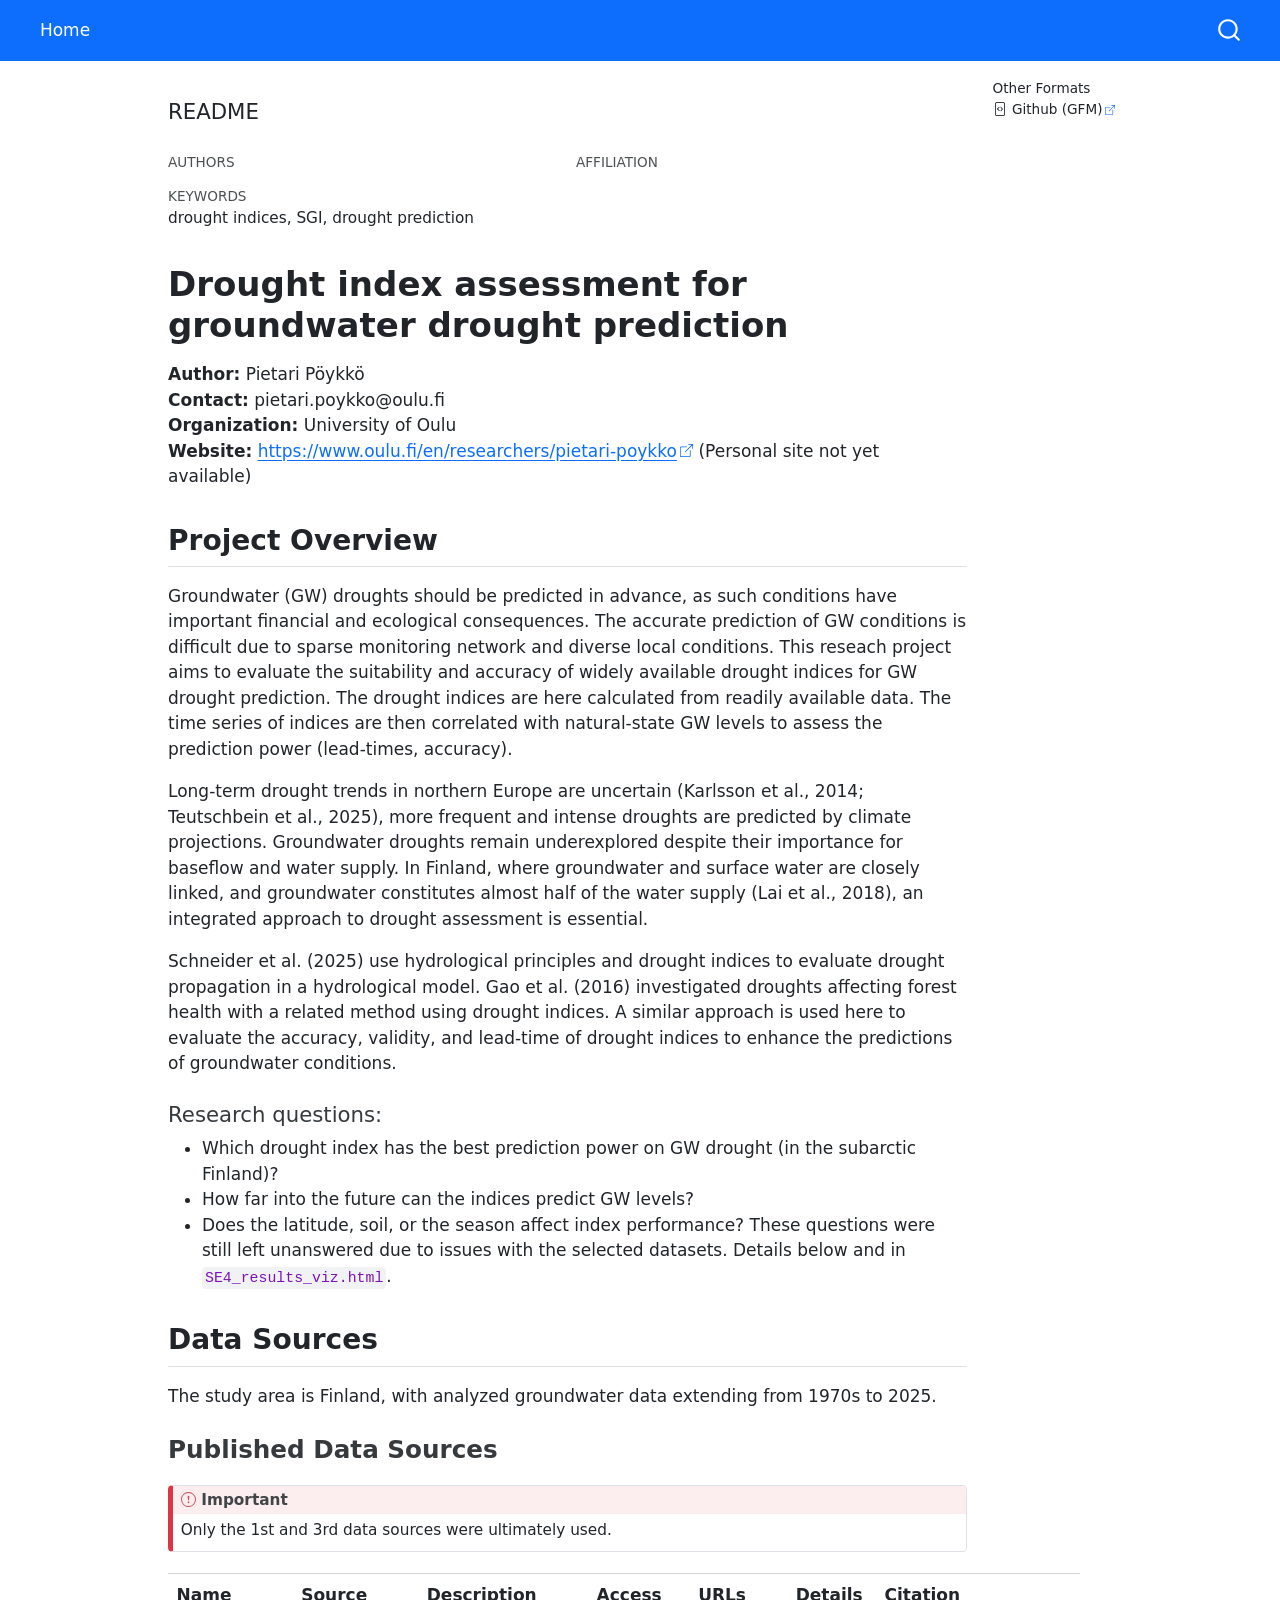
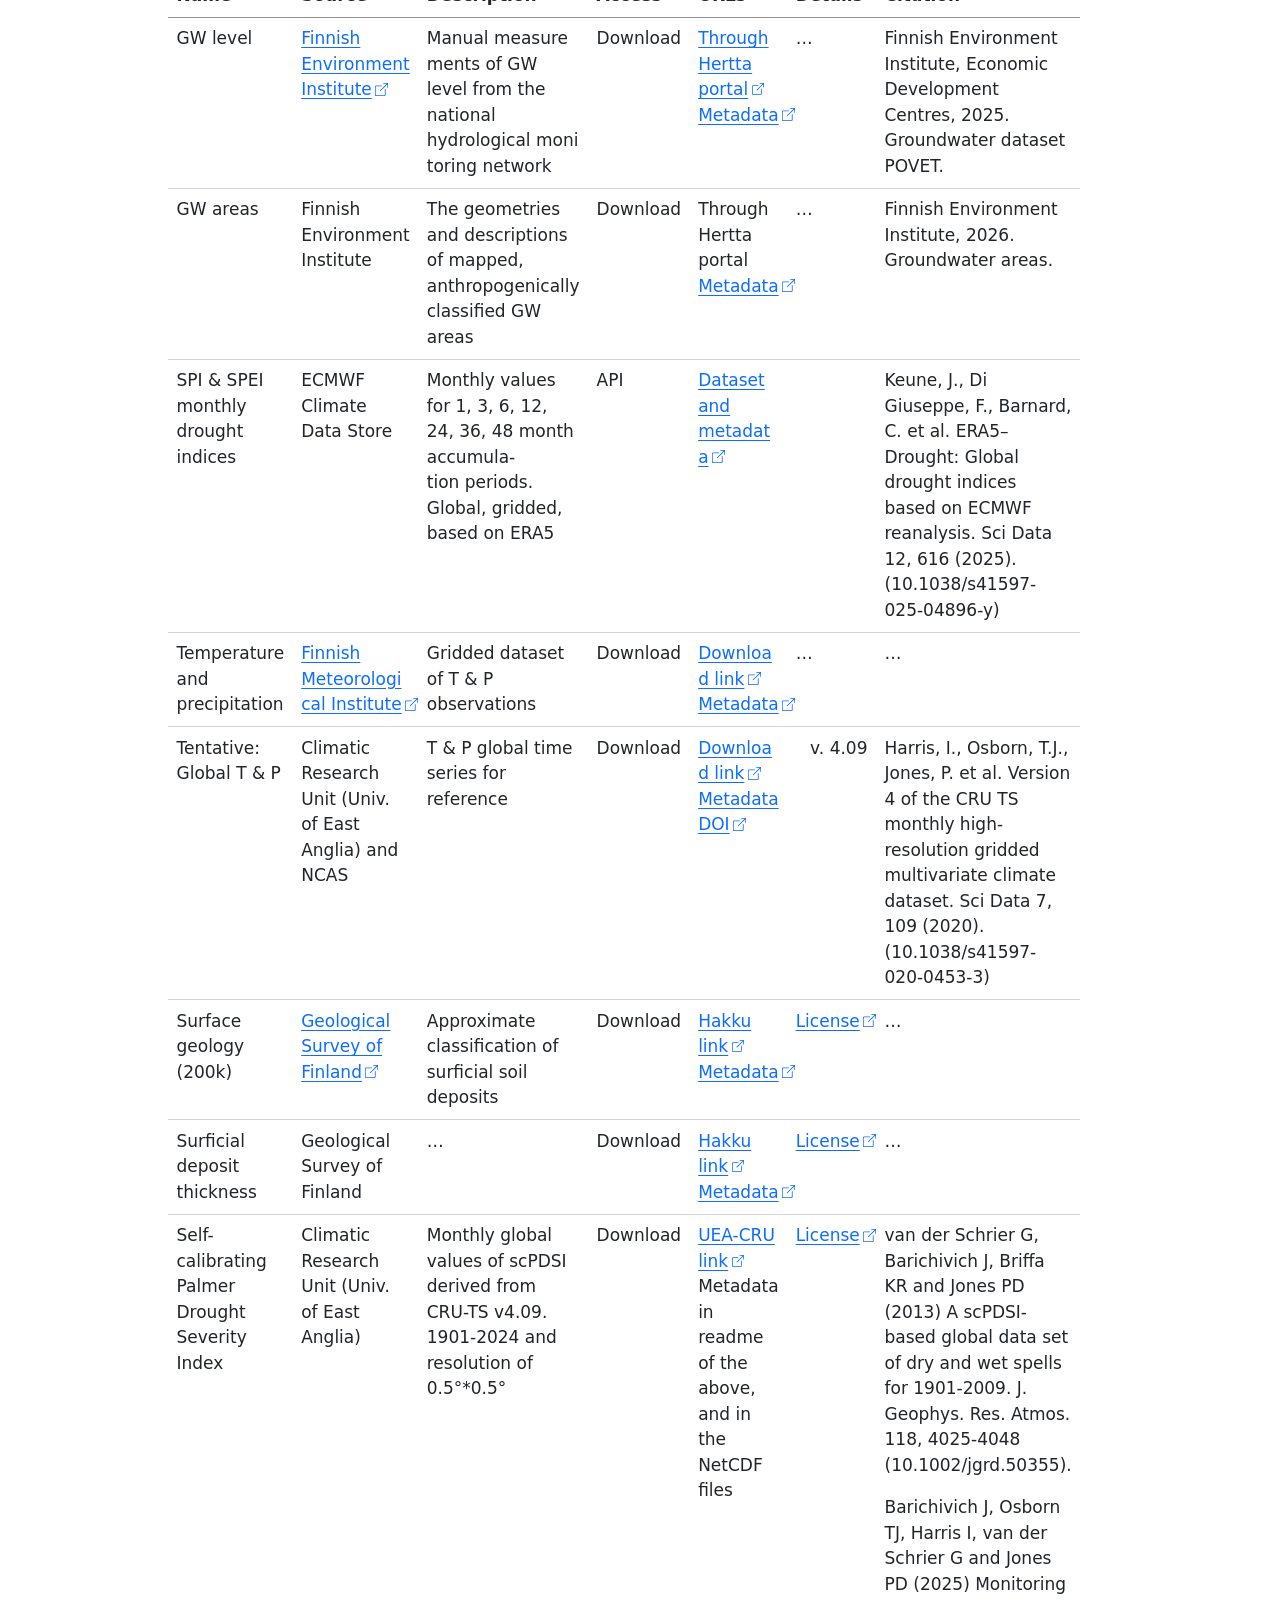
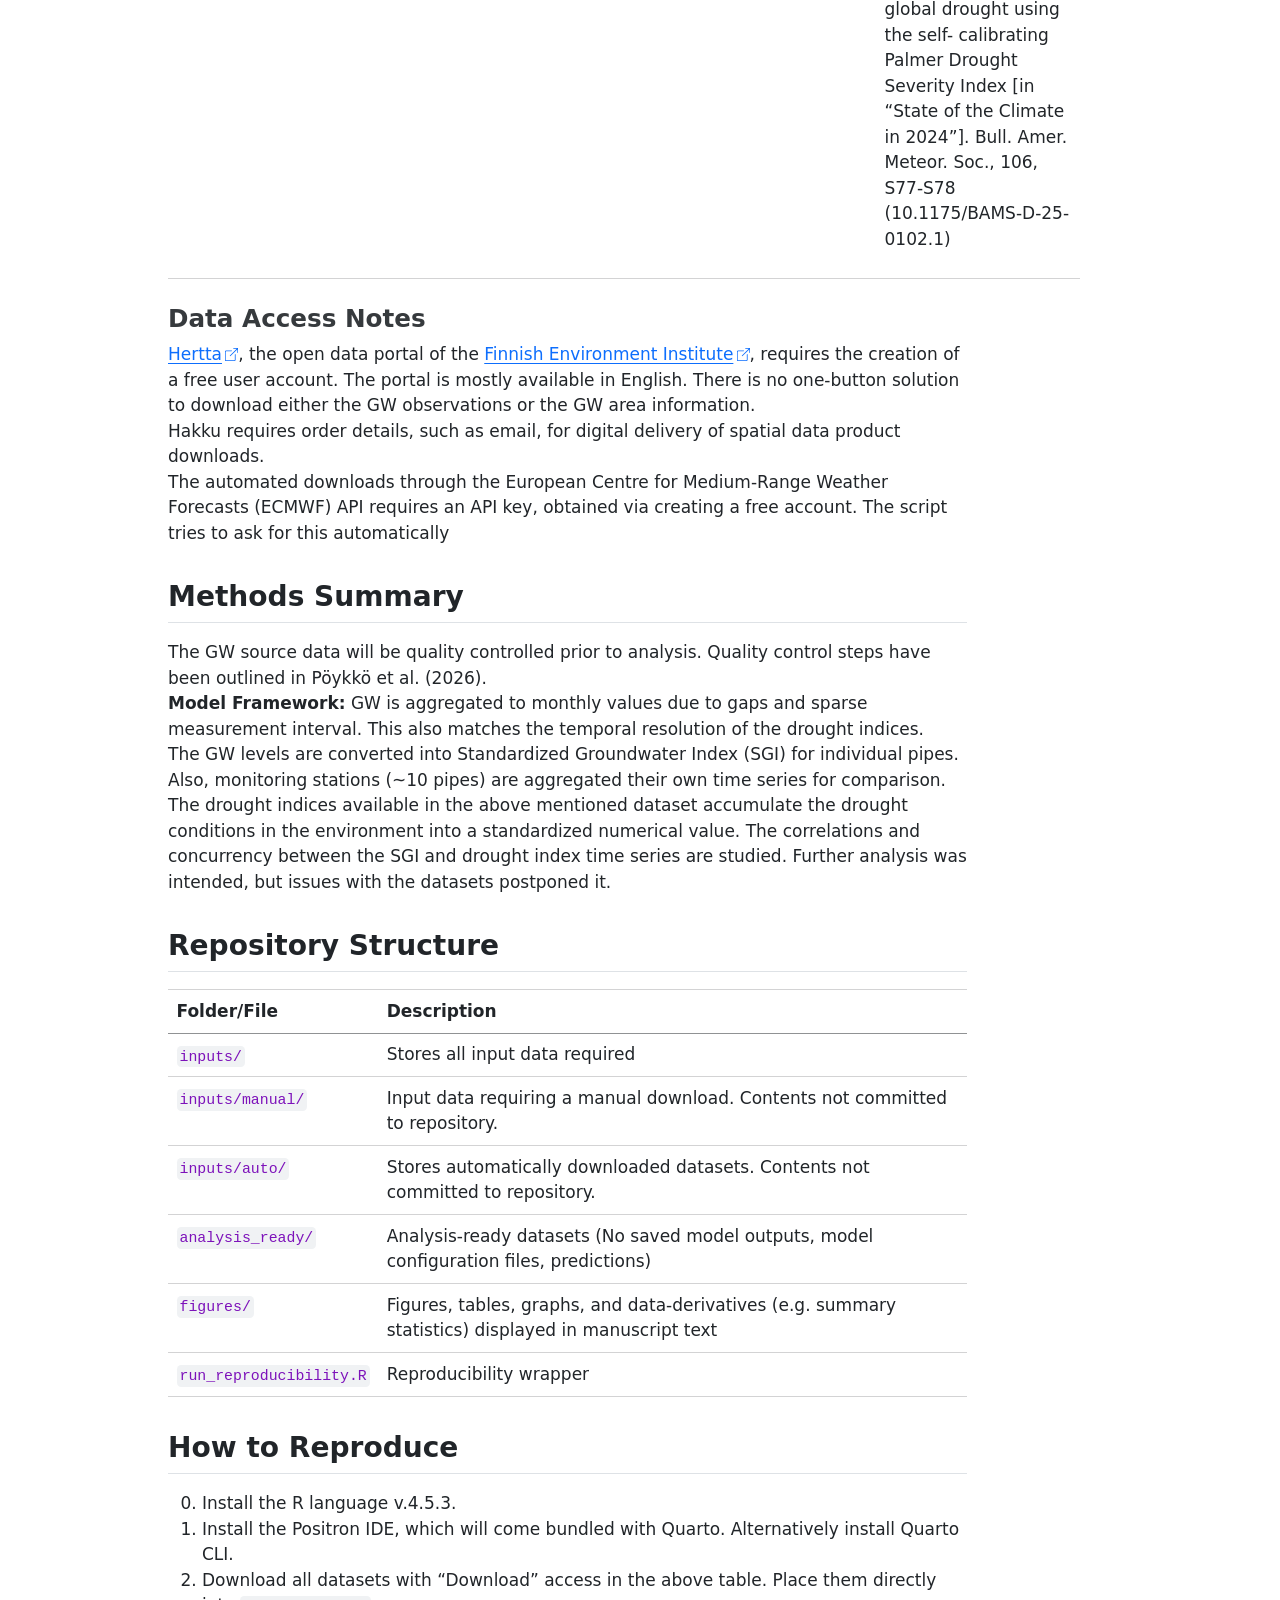
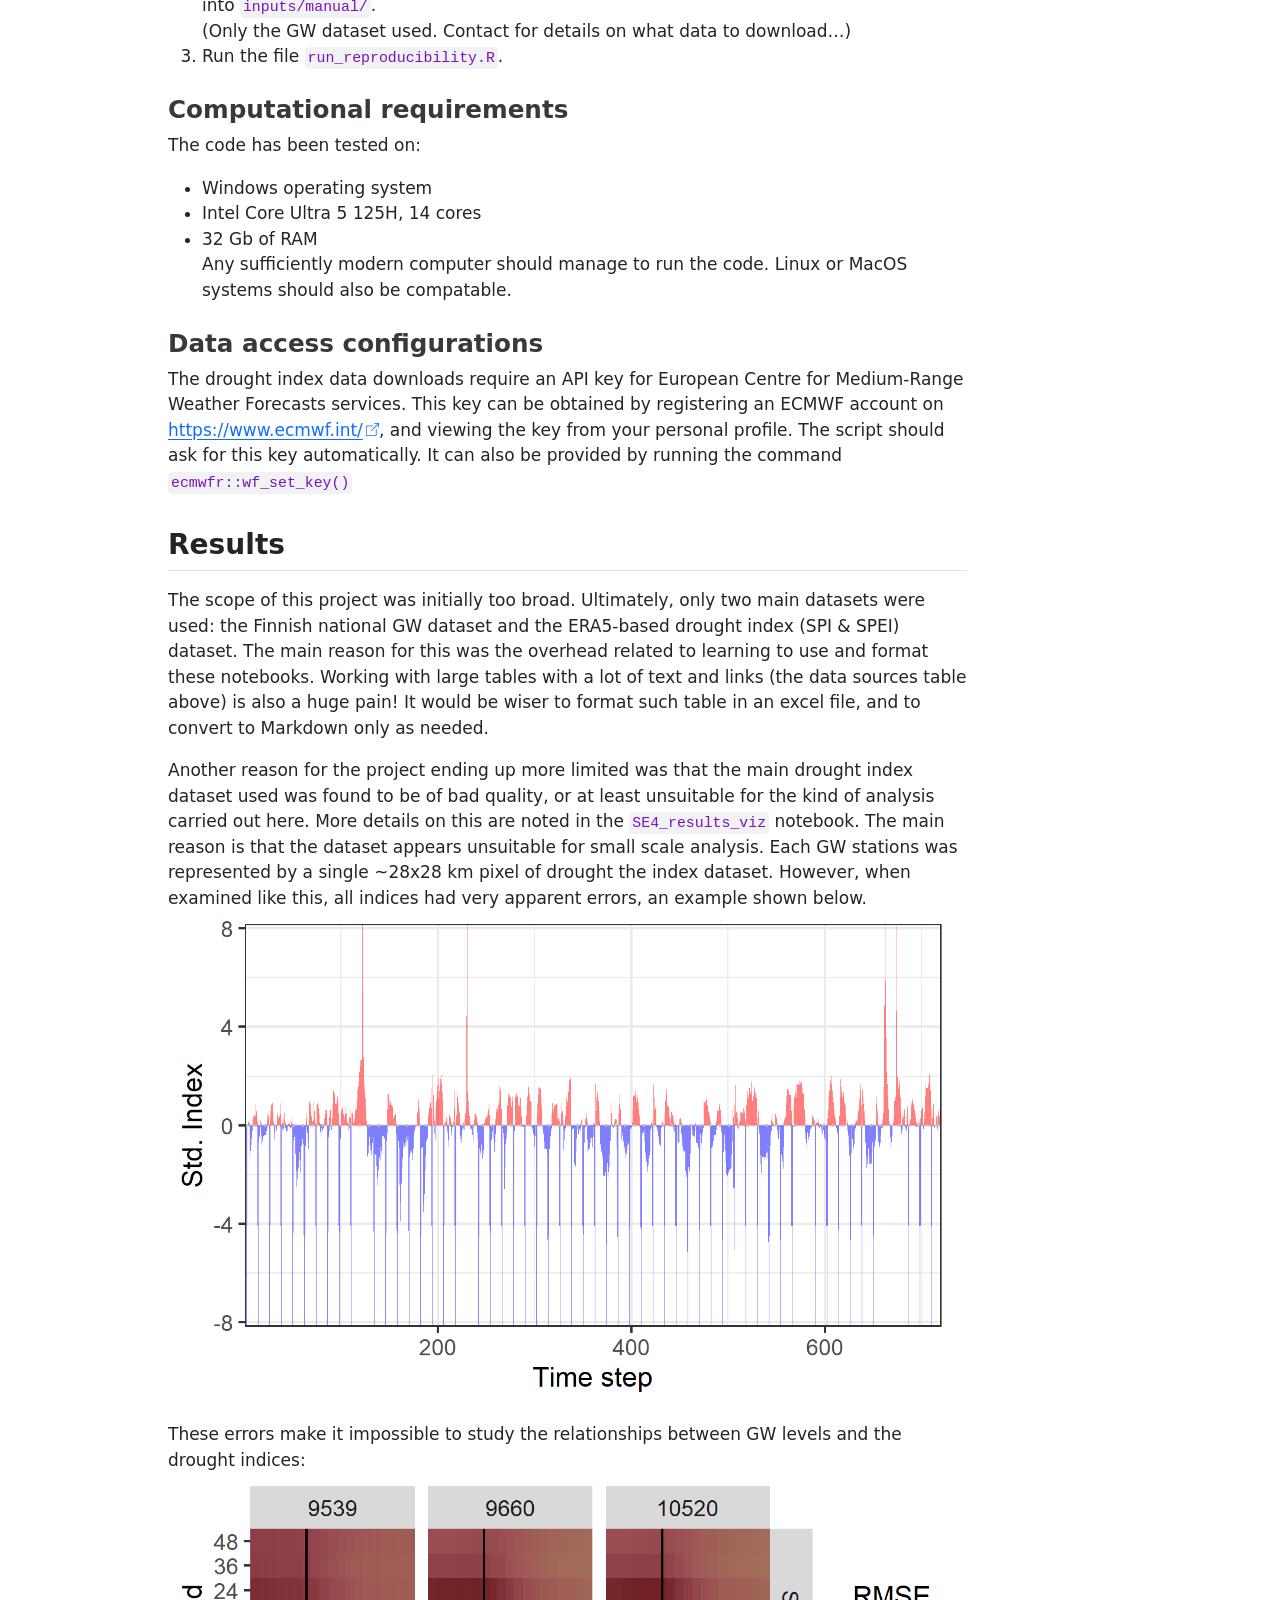
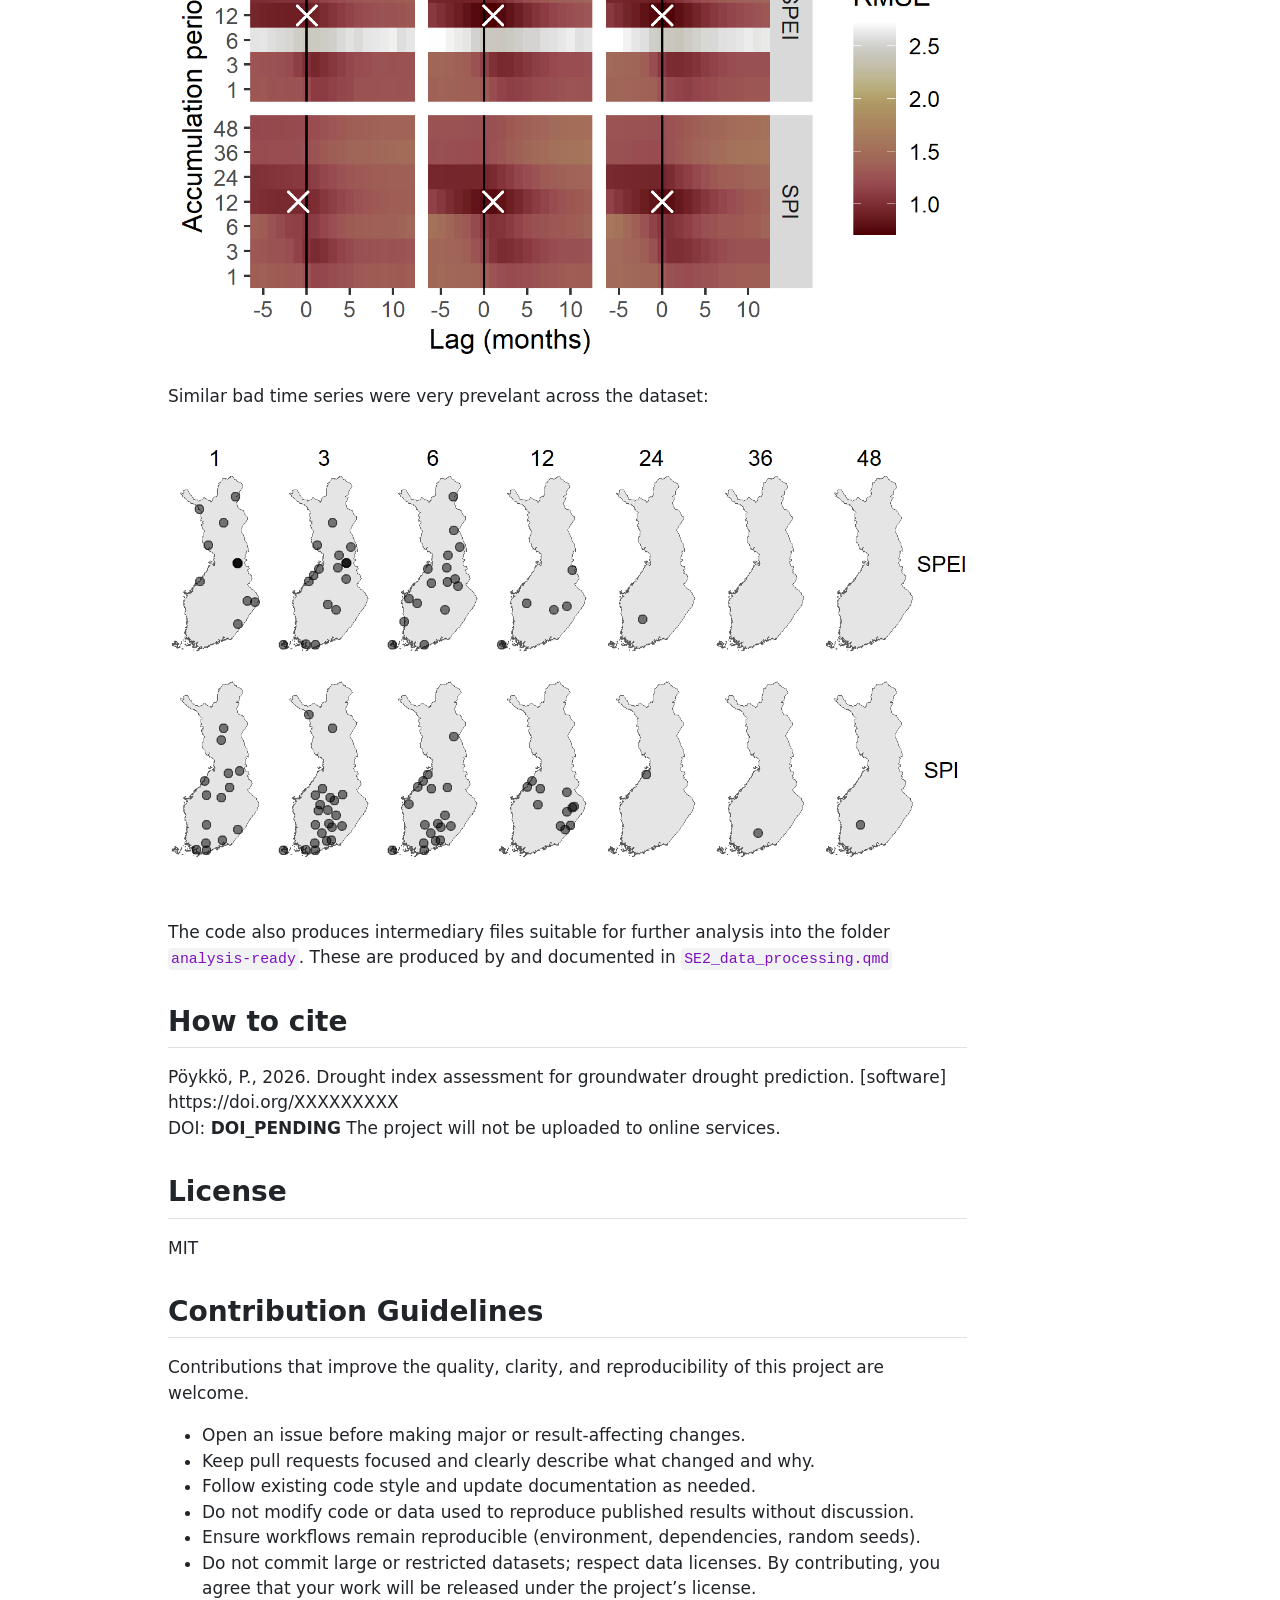
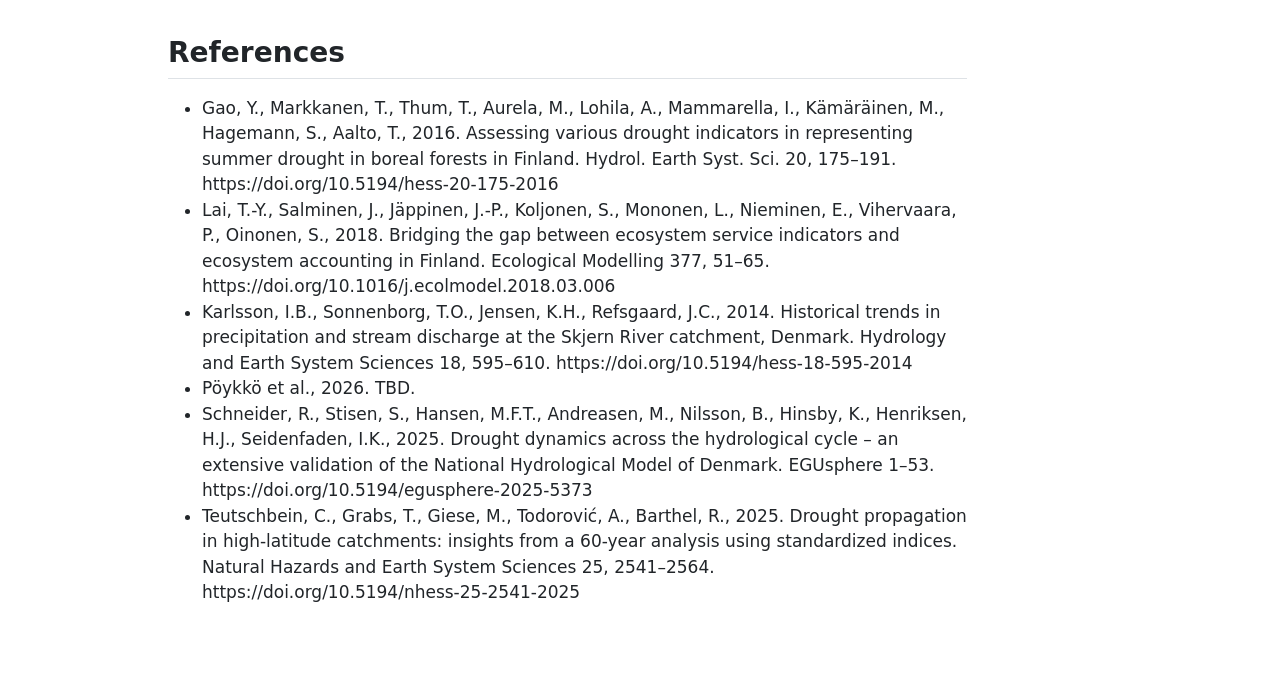
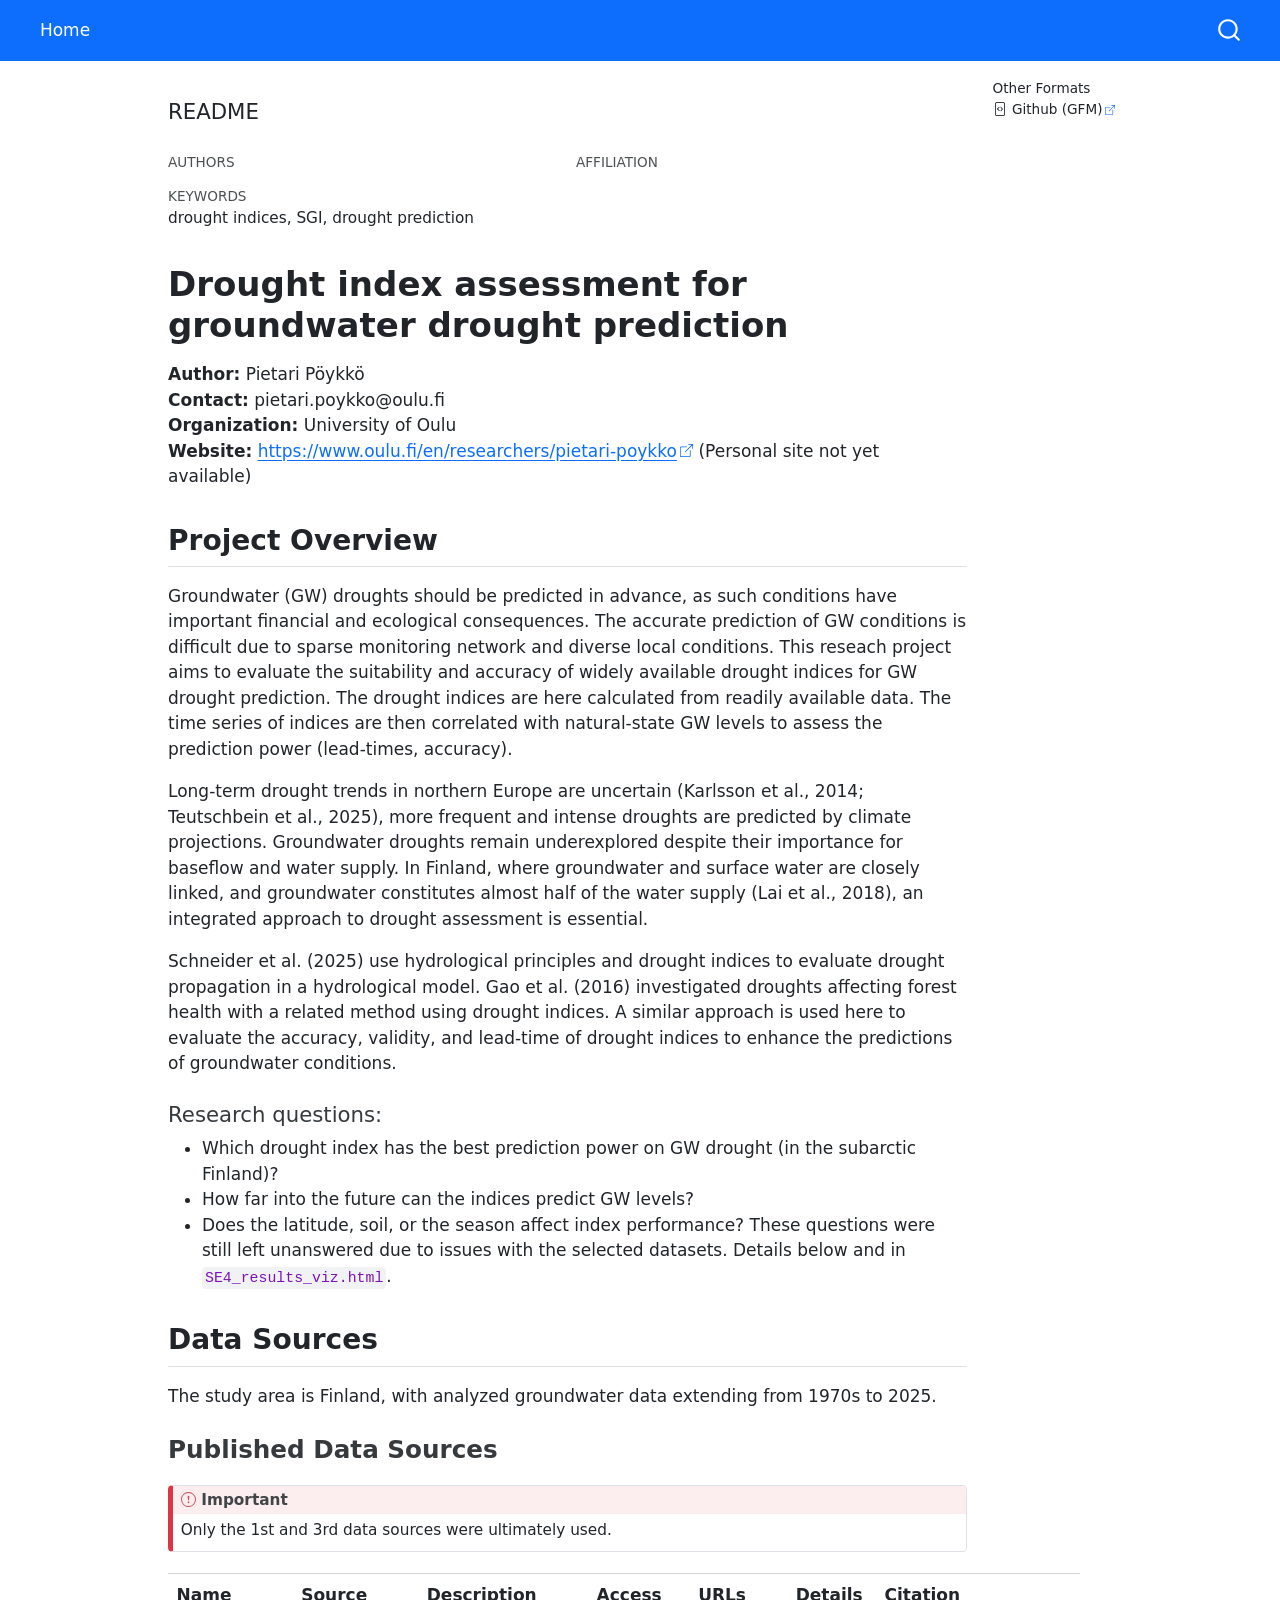
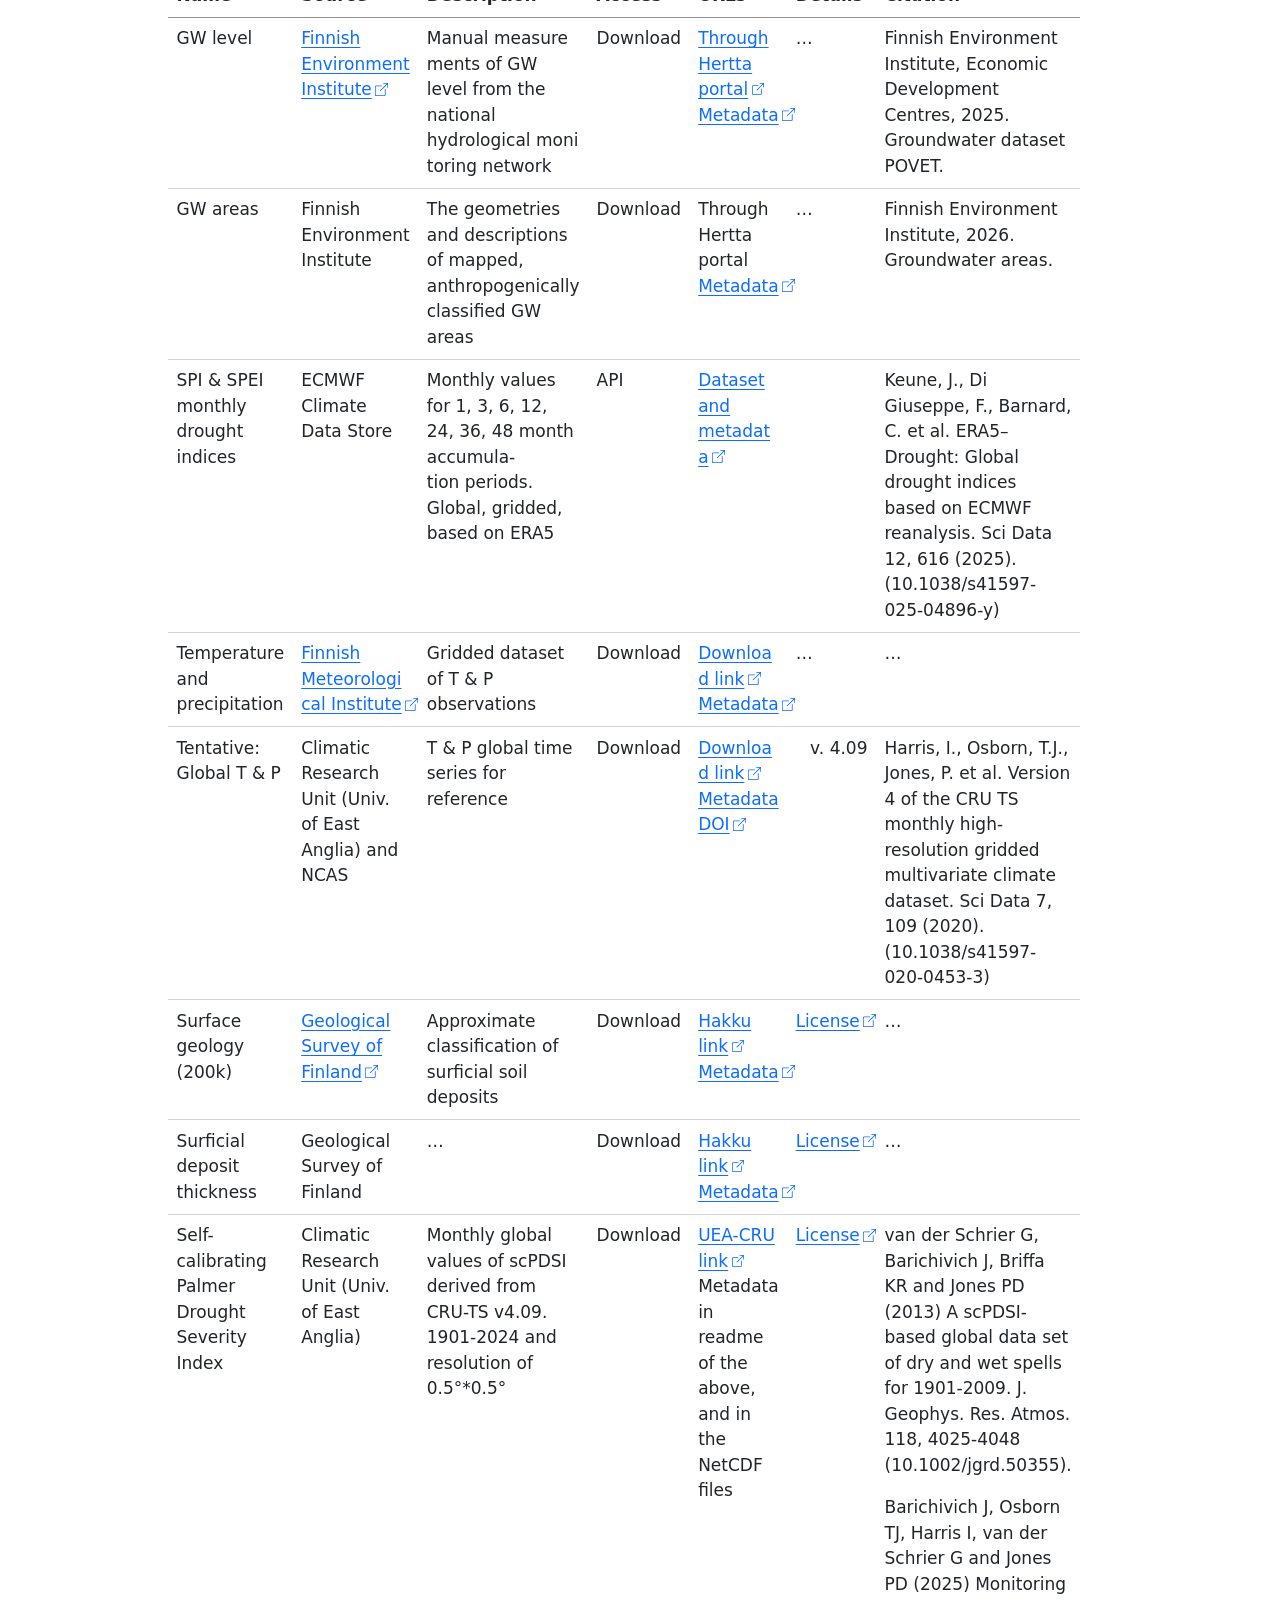
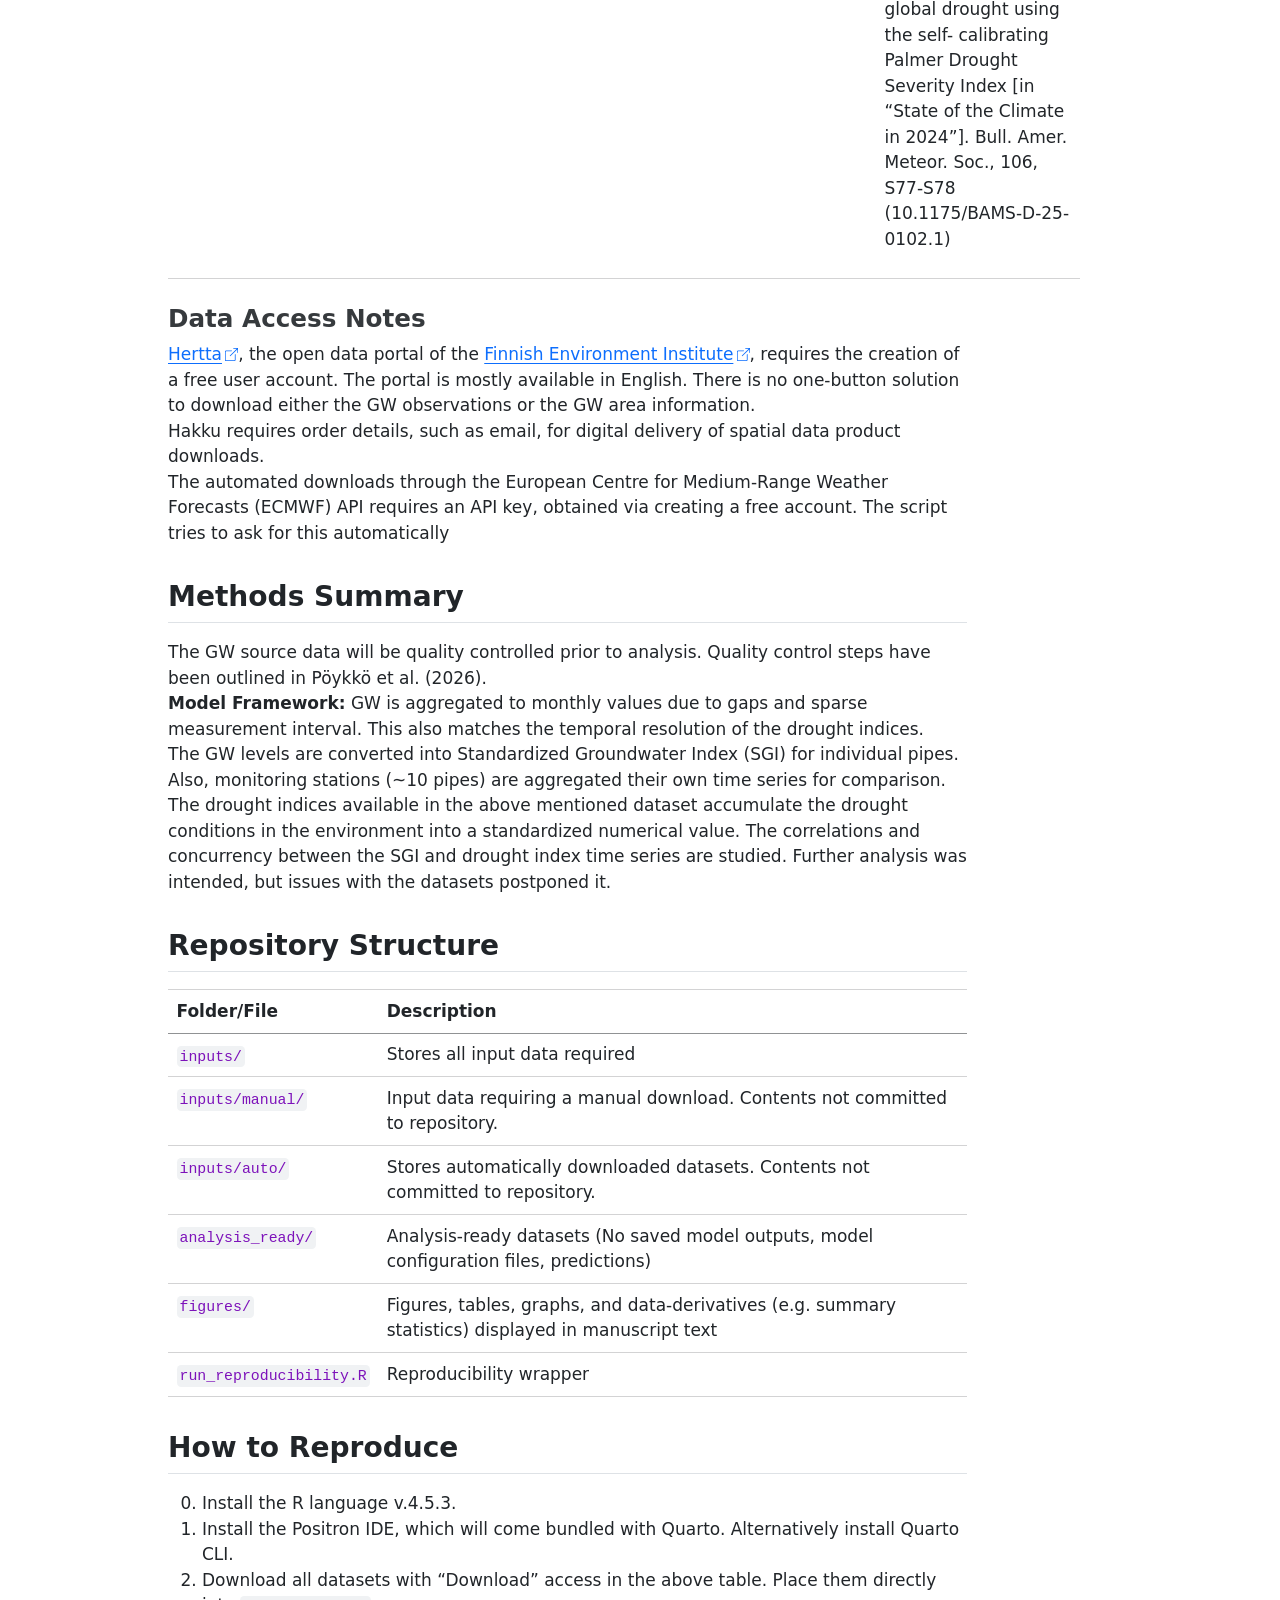
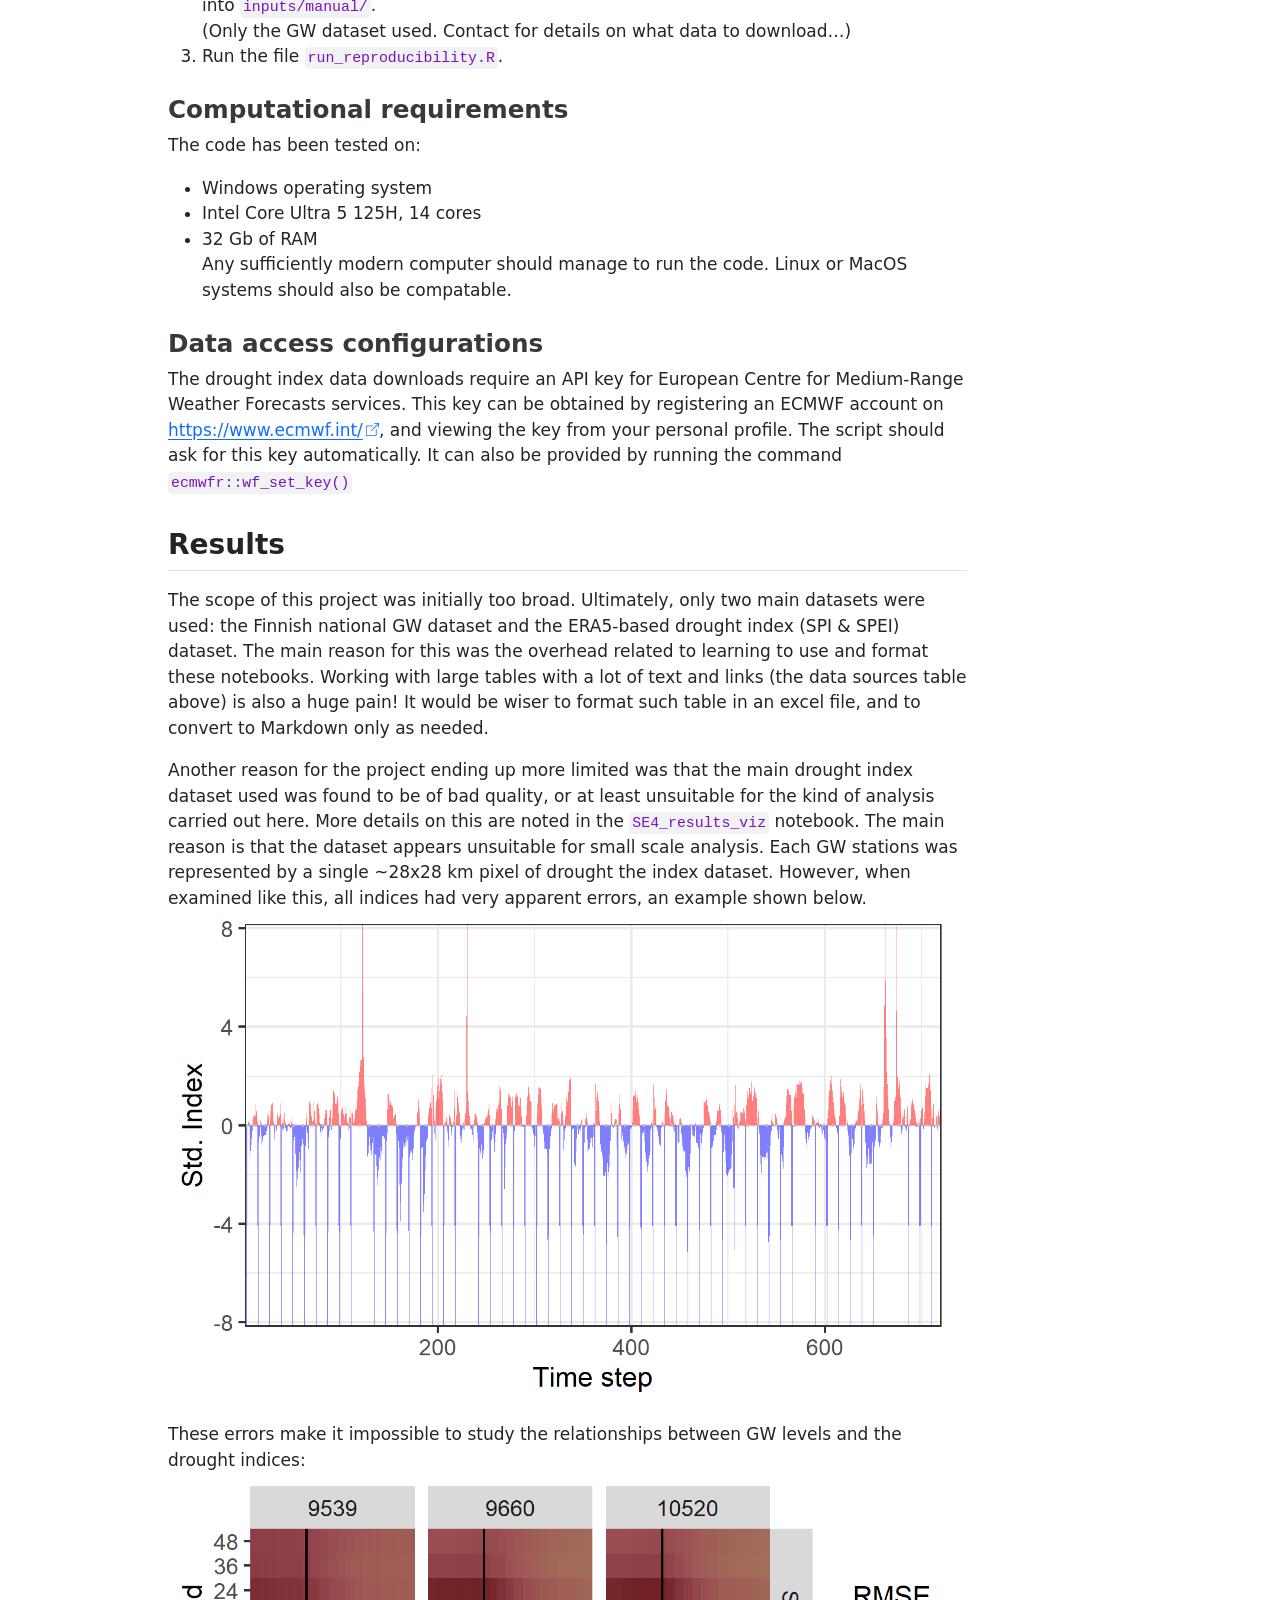
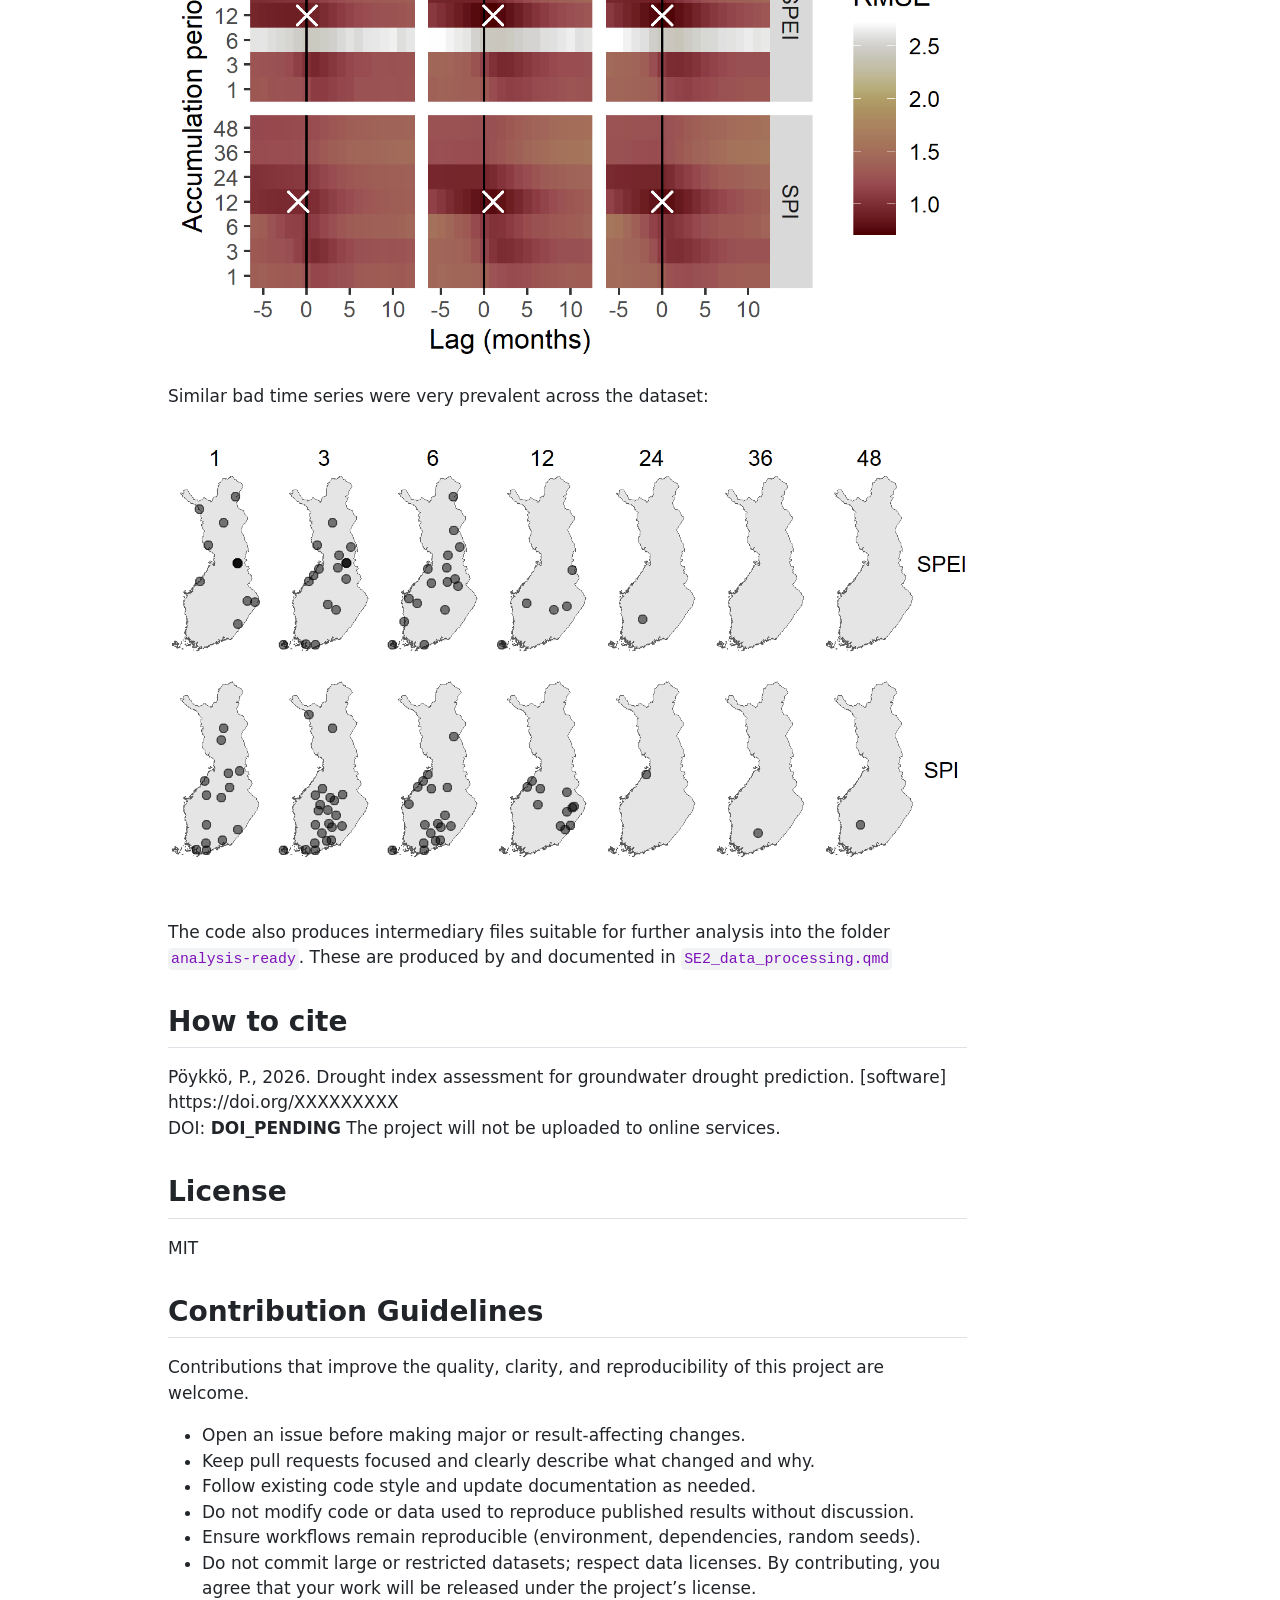
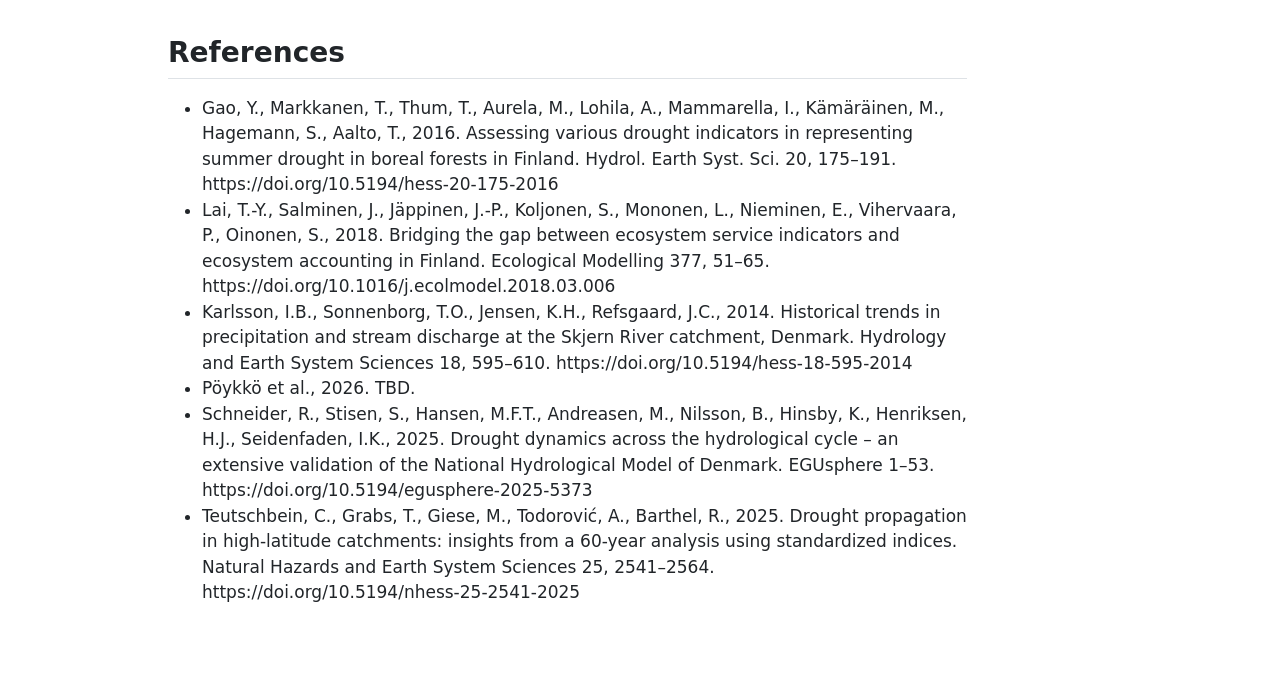
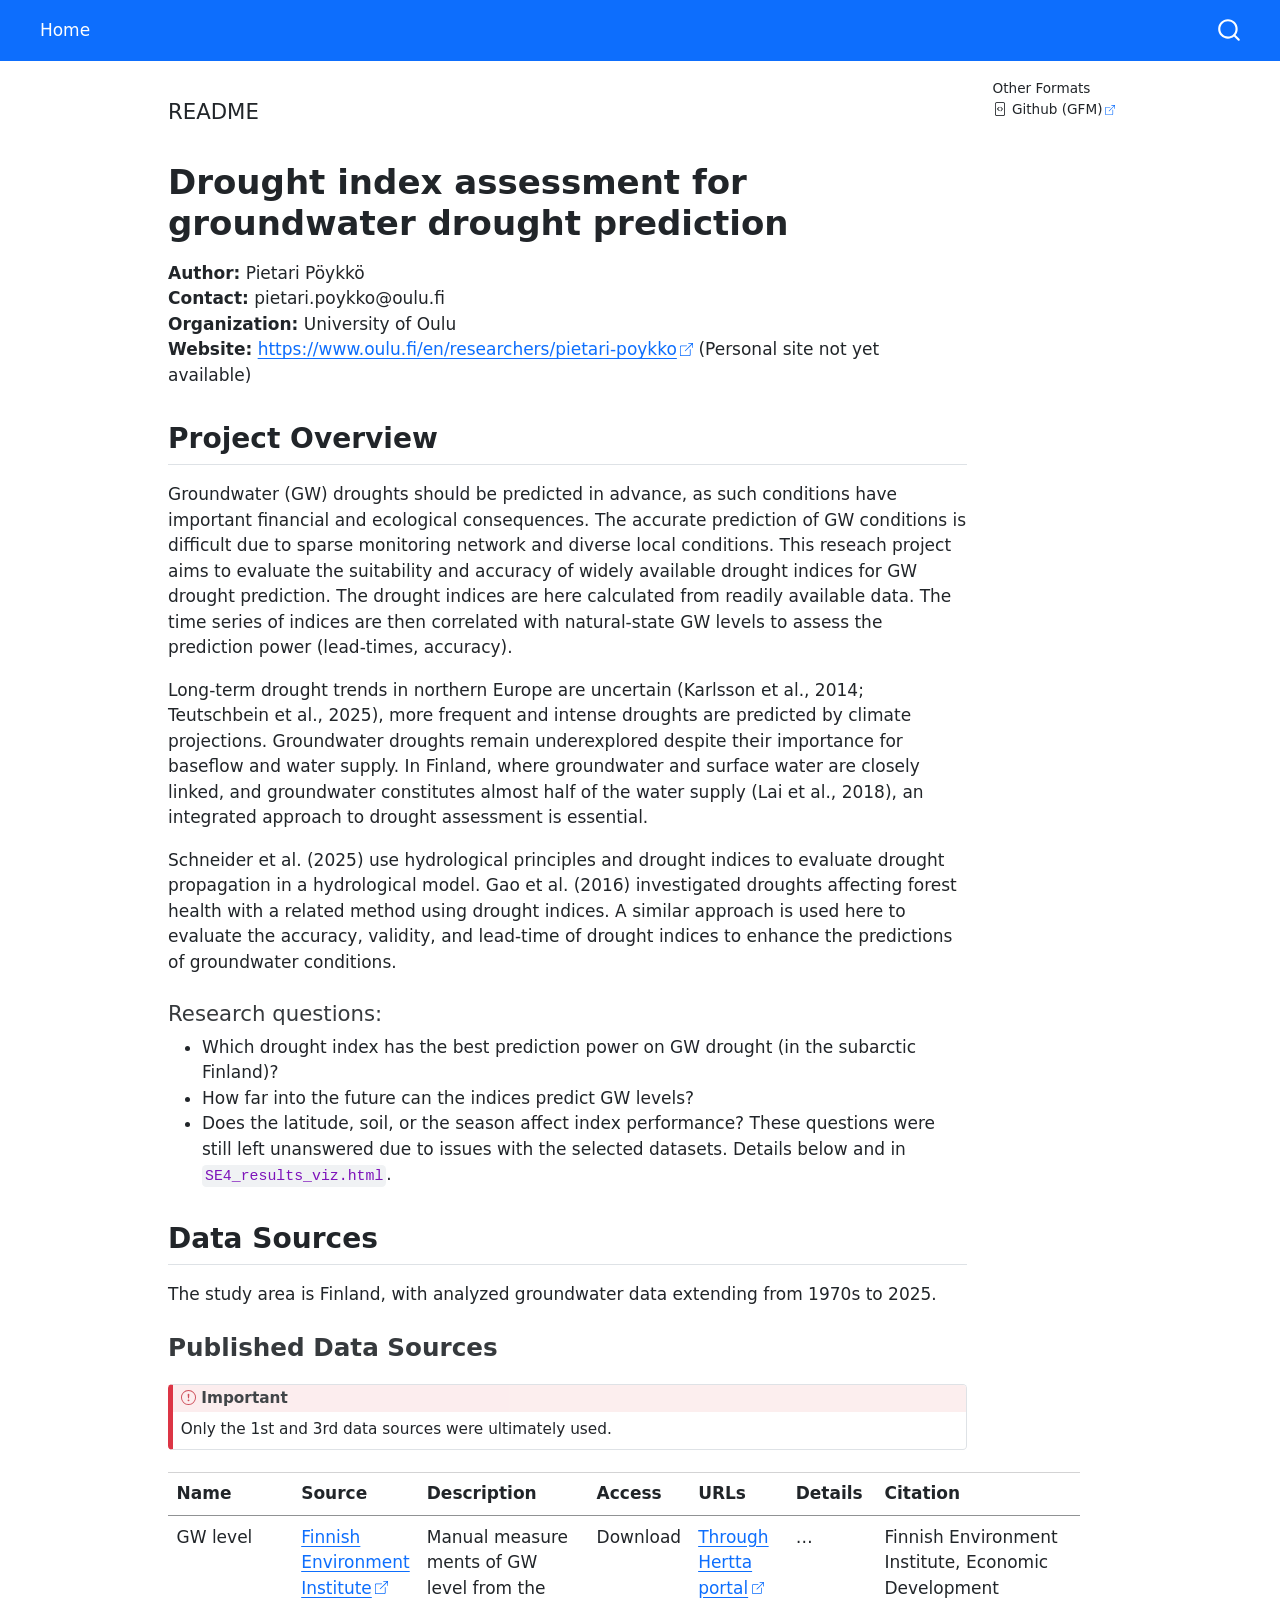
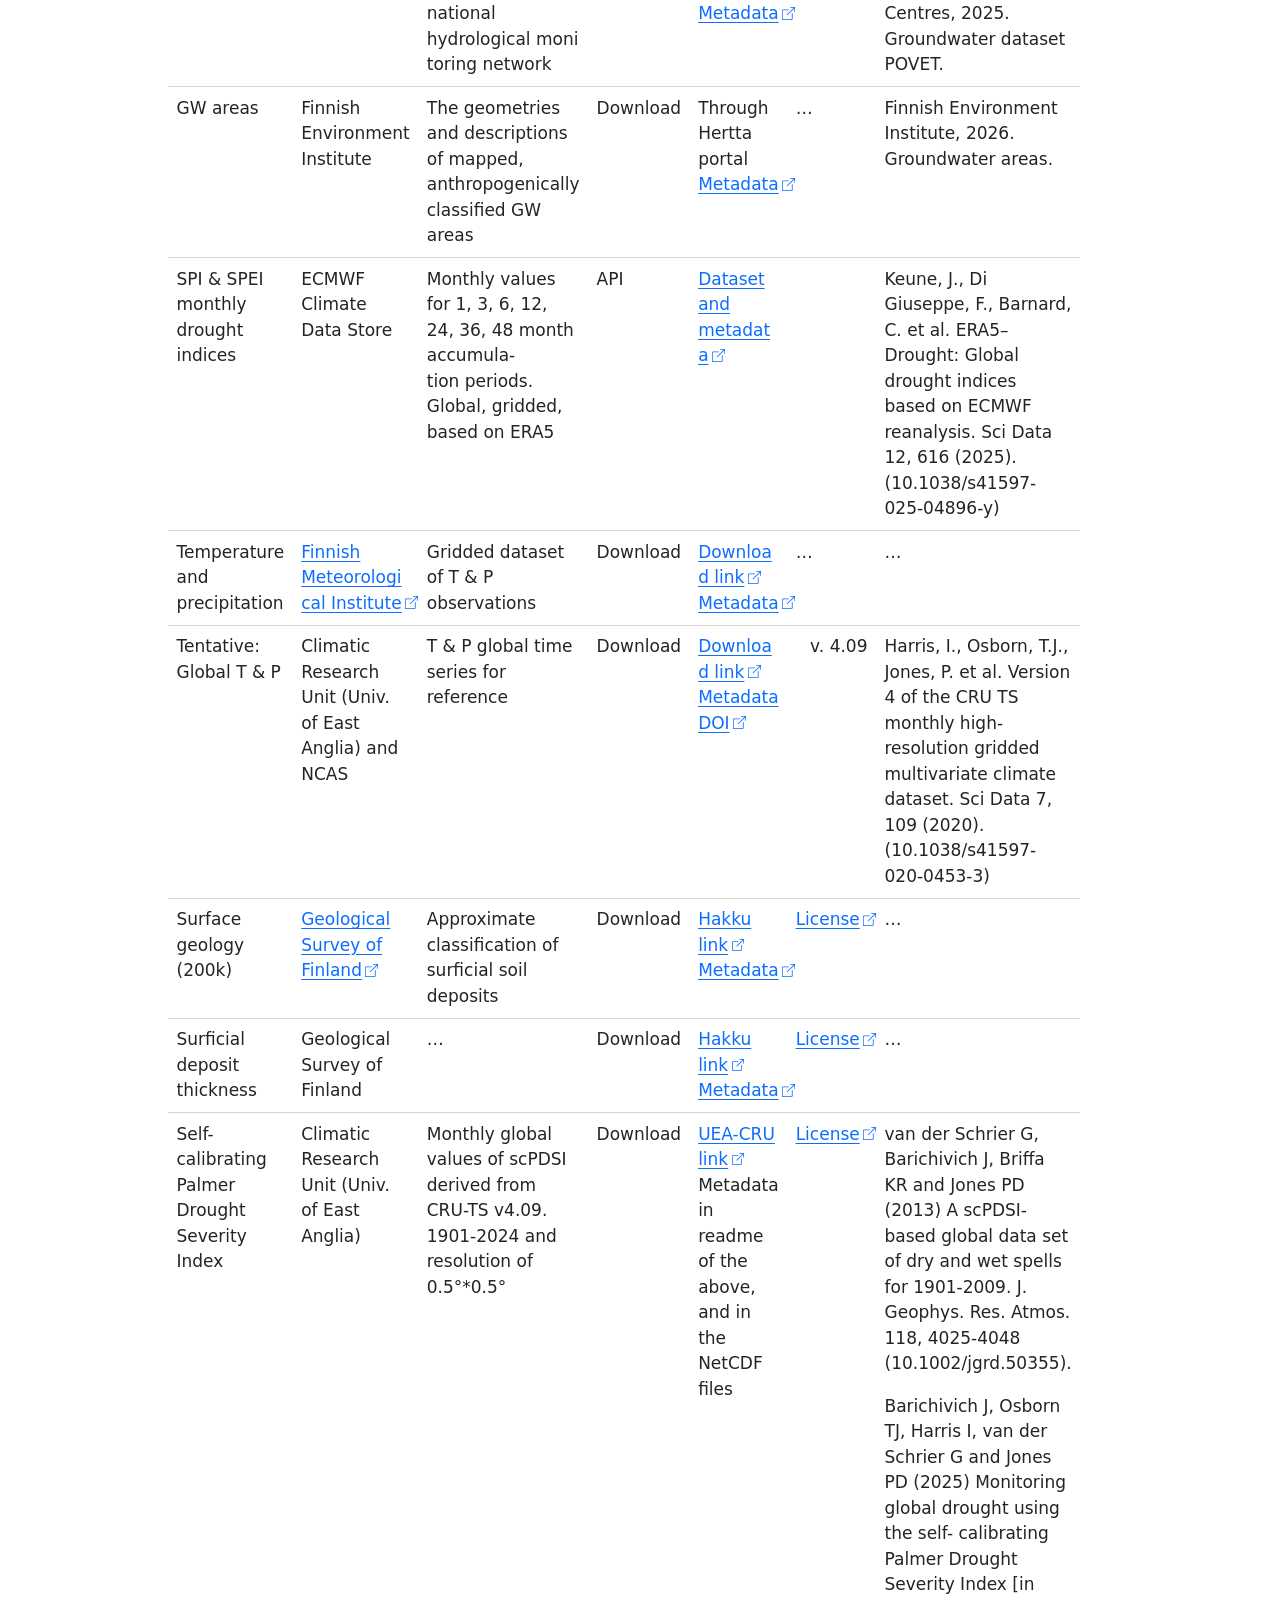
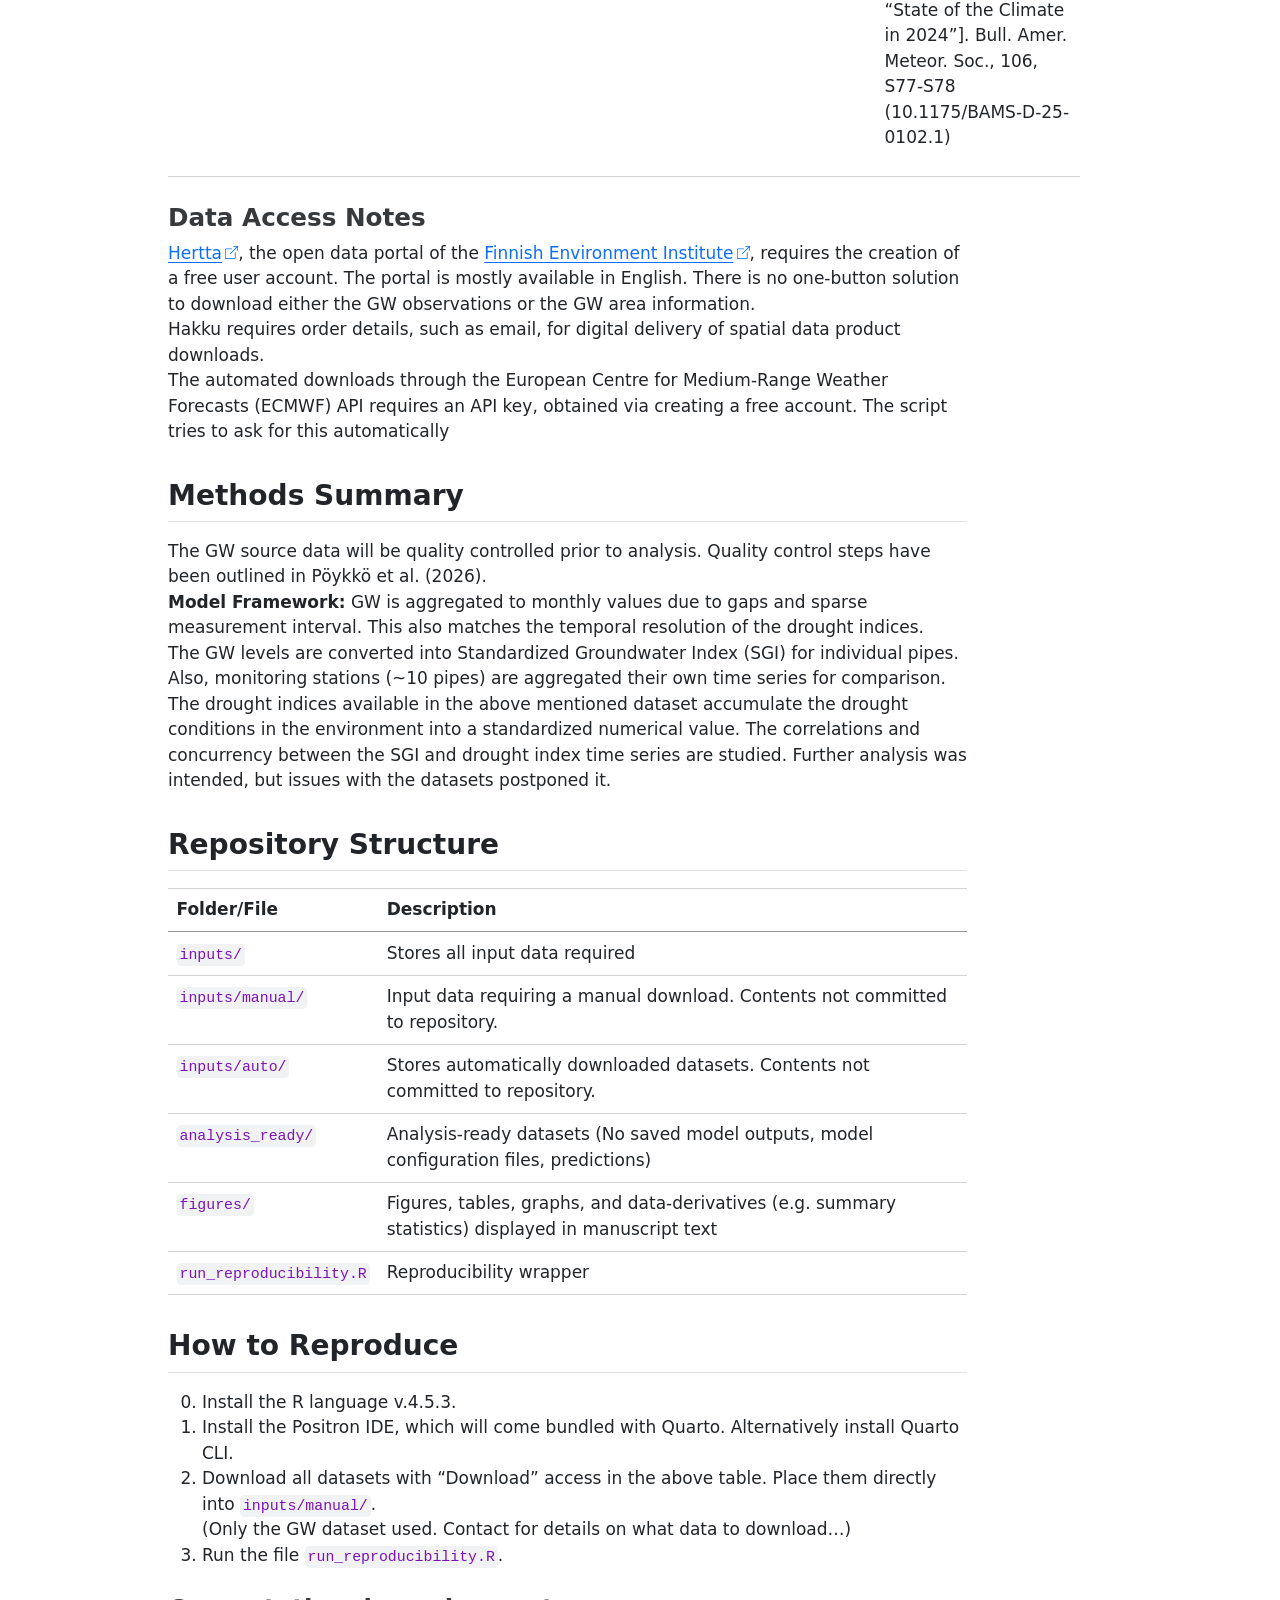
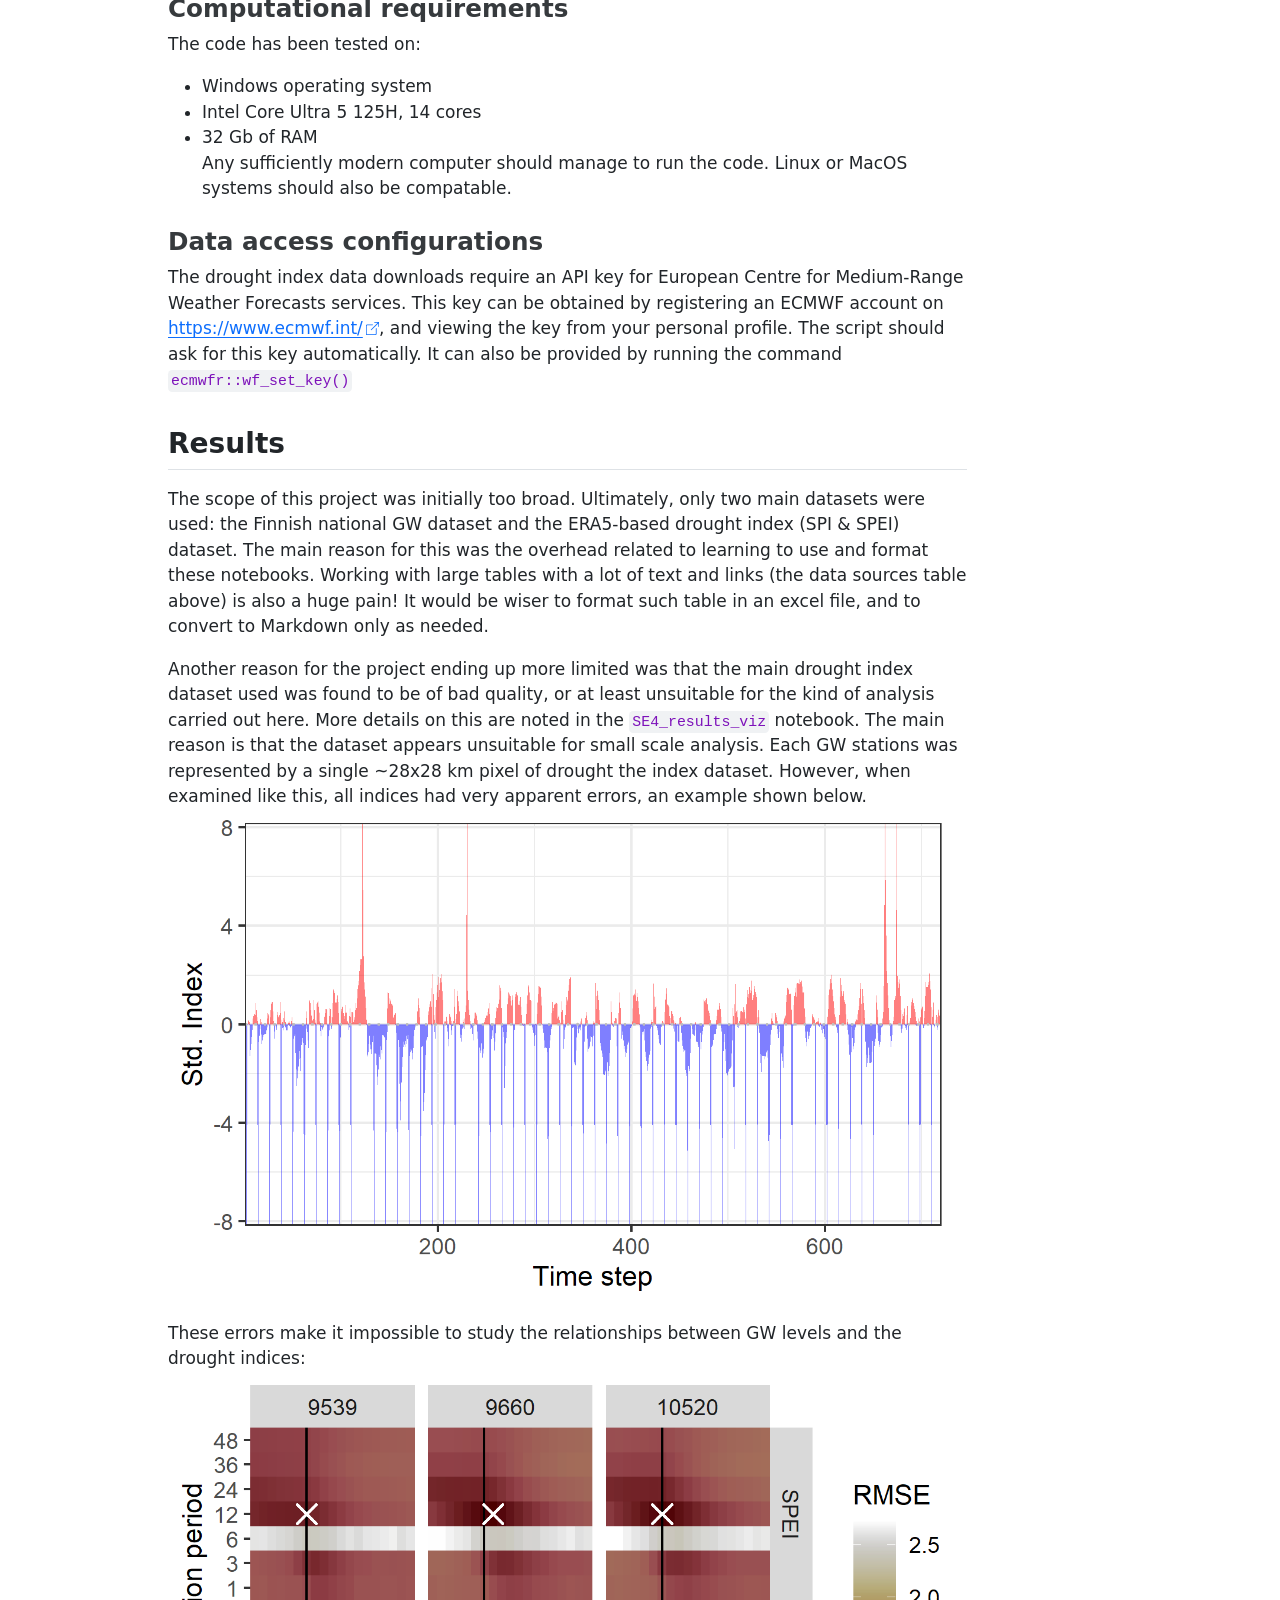
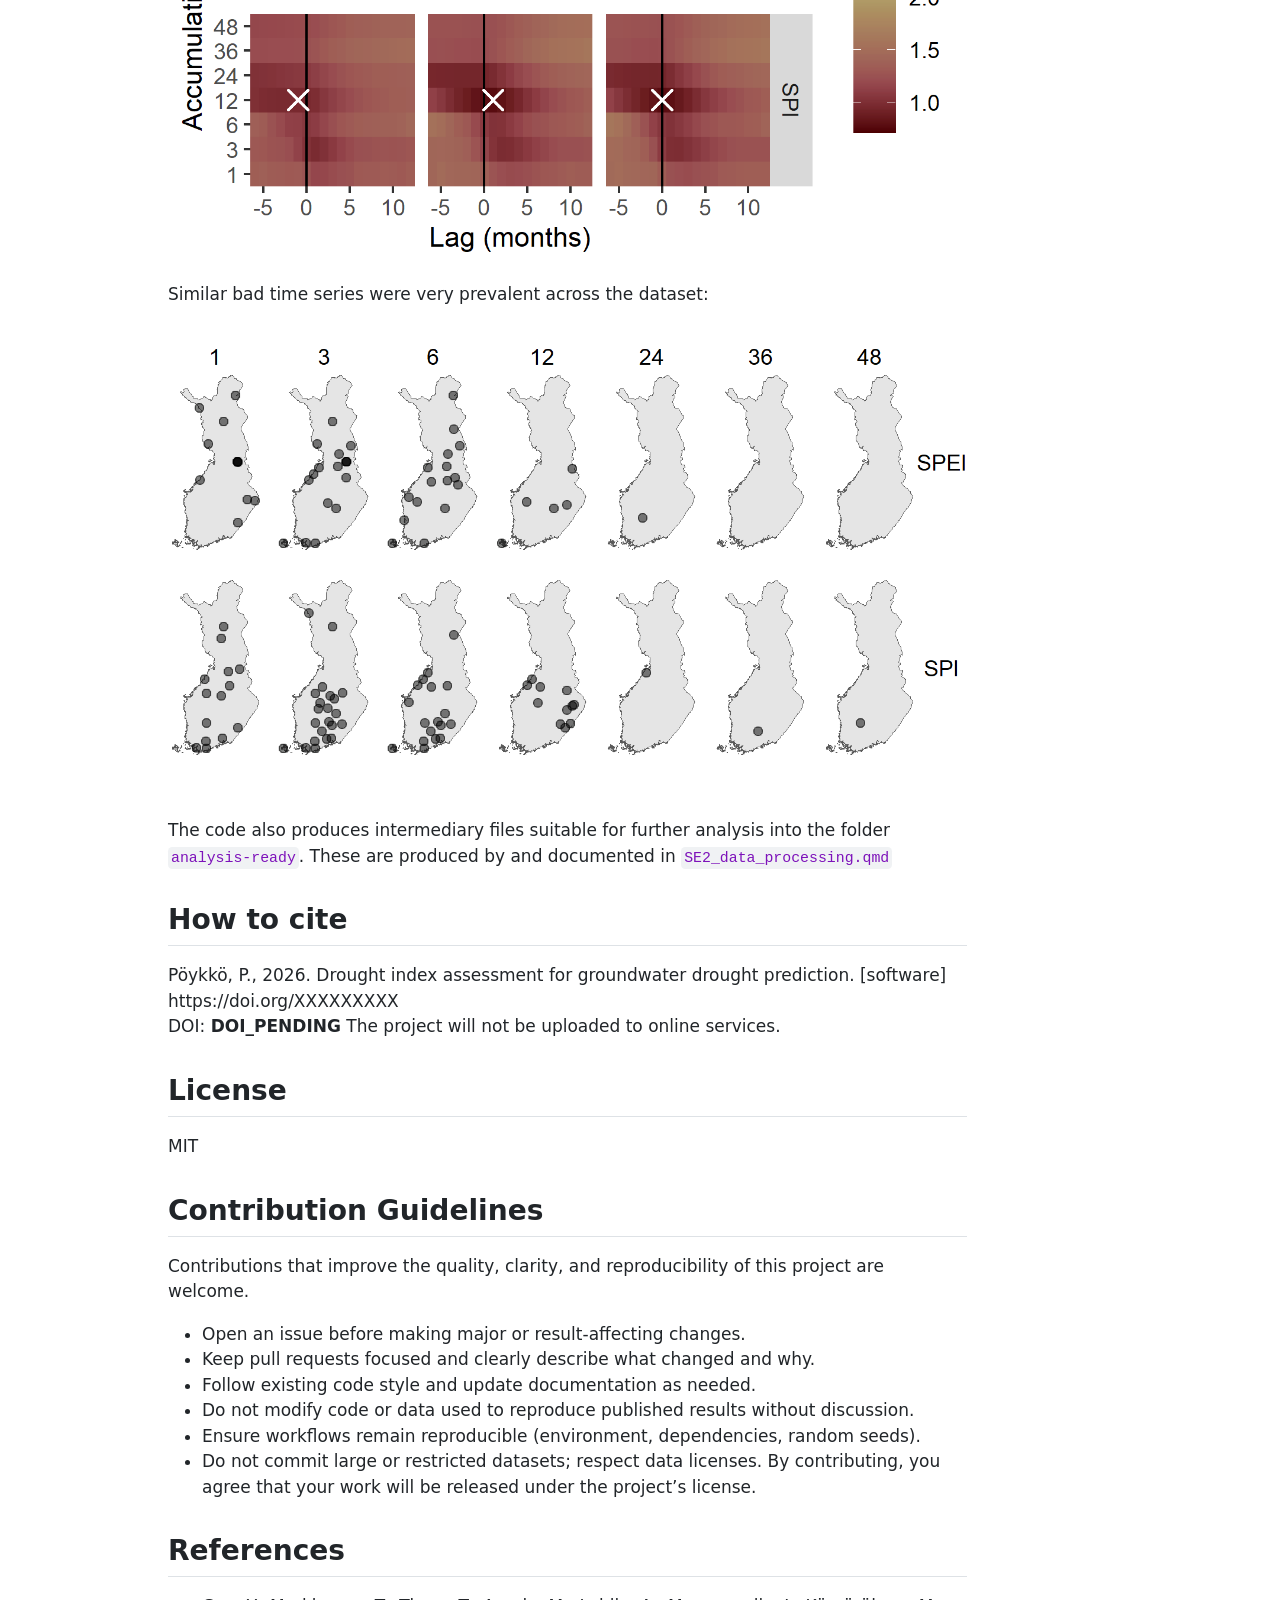
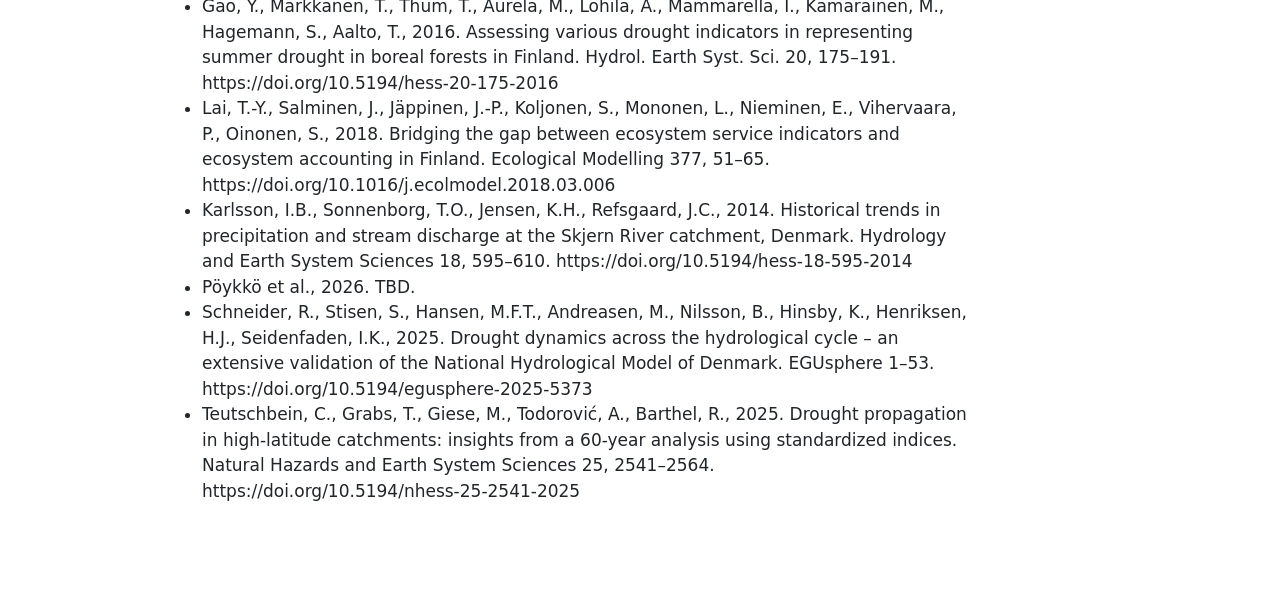
